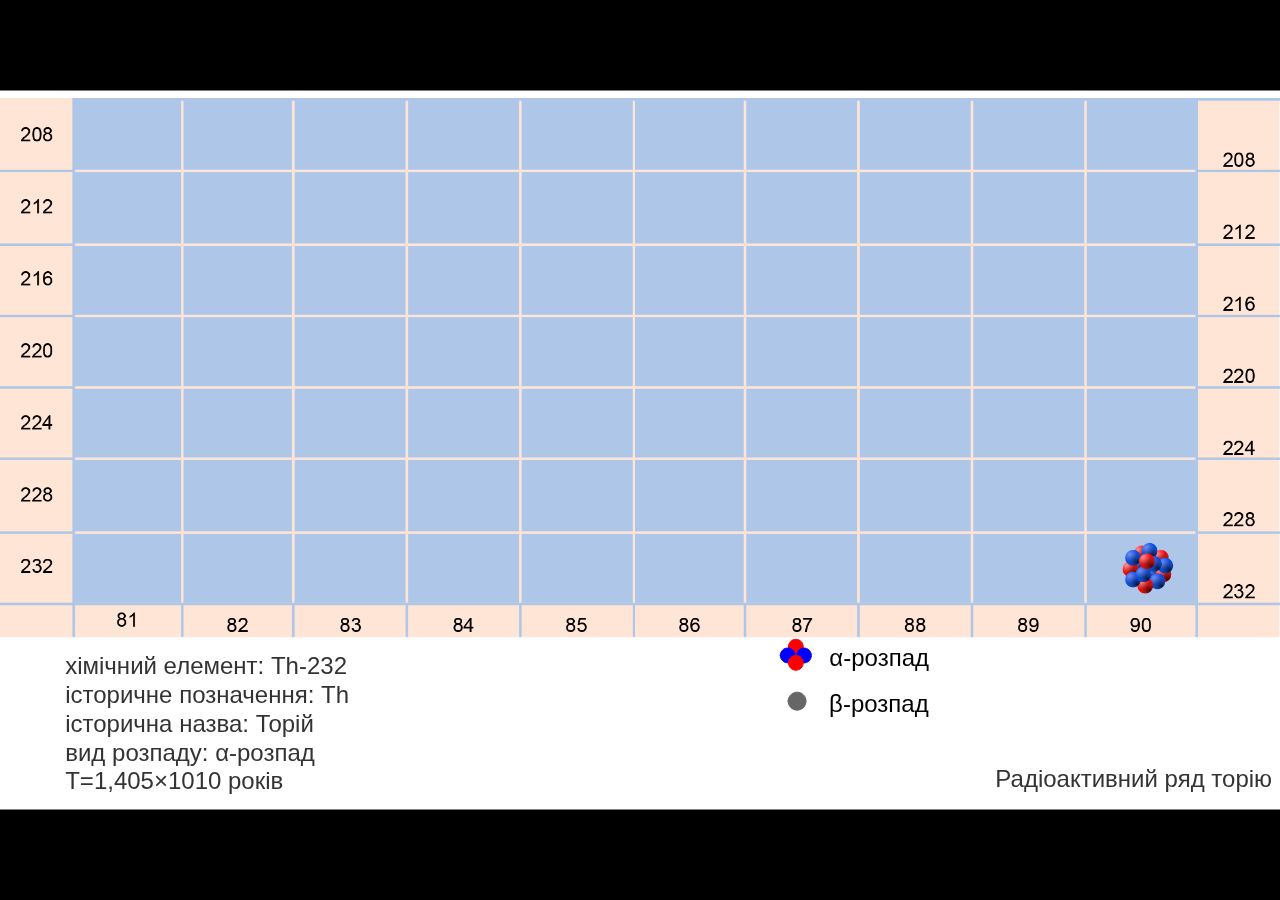
==== thorium.html @ 60369f89 "Add files via upload" ====
<!DOCTYPE html>
<html>
    <head>
        <meta charset="utf-8"/>
        <title>Loading...</title>
    </head>

    <body>
        <!-- The Wick project is bundled here during HTML export. (see src/export/html/HTMLExport.js) -->
        <script>
            window.INJECTED_WICKPROJECT_DATA = 'UEsDBAoAAAAAAFYke1IAAAAAAAAAAAAAAAAHAAAAYXNzZXRzL1BLAwQKAAAACABWJHtSyPWDgzR6AAA2egAALwAAAGFzc2V0cy81ODAzYTUwZi03OTIyLTRkMTktYjI4ZC0xZDU1YzRkZDRjYTAucG5njHpVUBwMz/Uu7u66uBQo7rJQ3AoUKO5SoOjiuri7OwWKu1PcbXEoLgWKO8Xte96L//5PJjmTi0wmM5lkzkwi1VTlMNHI0AAAAKaCvLTGfzj6P0NB+s9X69Tk/QcIECkFTZT/xBfFIuK/GMlMSU4a8P4/LegqTQYAQAAFaUlNz5zTLq8cSy0vjpdOu/wvWoaGizfS85iTywVQKEbUt2Ae1UH6HTapF17VJUH62WwSfL72dkausfTZ9fWTV7xwafxY50EgH+sONCpotCAGDlMFe9FwQ+vg9LZ7i/rEb8n7Xrw0y6EMadaoZ+vtzG/f785o2nvTRgxdcBmrJfjMROT/F4hrZoP94JD1G3P/7YgQjx8uO/vN1NMKRuky2g7jIaFI+Zixz2P8KqJ2NuyZXnJ4H53Lpj6FvHk5IAOveWZUff4u6CY+kNILCqCpBhcMwO3FBn7zEYvzNpBbX7H2VUcwLrO6SqTMN2g463uTkPh8BgJTFd+NCpwbcM3tGluPKqEIyiLgAEl+HSDEHcav2MeOBAkHWvLL+hZ+/CN2tRstcW/yPpIf7o4DwnYSuXHr0I4HvbXgGKn2SoGAUq7TtJj7nCYYgEGSYkQ8n5qaq8lRTybxrn+72NfG/[base64]/3kWB3SSqz/[base64]/B7yXbvLCG//KoF+G7HiUJIXWxvRMpcSPA7go+Jh7XEj5KBRwkOkYDgvJ3gbtLnxqNANQHqcOraEb/yOpvqIbpNfEOzIIx9h/rCxg9EOcjzwcuYljGUIOod4OKB0Avn1rjVWQwsgFvRF5pHf4RvBvm/r97n/SPvEJf3bEGWI4Qq6g72Si6gXXDjyBRMA9hwOBEQNOHKEfFIKBAJgXBIn3CYgdHSOCAcHDhUhCOB0LmLRlppaQAtjpO0GLlEKJOhF7/4fcQR8q6wBMGqJLSN8SD3nhPwEemSlrMWnkdNCxVD2hI7pUsczunBPpkc6z0e3ygqjnuYE0qSrMOzD6JPUcPBSXrUTARIghK/lBJLEiL0Y9AiIiNIEmDI96Li1AFn7Y+a8D0iAVoFyXJyaS8bbJdJ8L421A1nBZGI4LzX00bJf2sm/sLSZRhH9acnwmdnbc2Tisi14gf5zmtzRbOoqF9zE1rCyglRgKP8RNHgkEXenTB8o0qbIa4uIsSyk8P+jqQXbGeazWXurkLIAk/ZhDiu0sHORr7gaRf2Q2gASpPxN6TEA/F7HZxXPum8lDw1kwh6UIiazgC/j7Gdz5b6x4HJ6HhZuS0rZVypVTww8zPdkU/SDWVmX/EpCE4WQcEMB1eSO4OEHoD7AeLEXckMDPrXWTWRfUS4AMNj3deyjfyKgiB7sbH7ueNqvkPCbTAXe30x4FuTsTx0tESFskr/vgPkzRMhO5/MoTQiihL3wzhFHLIW5PYww/XRYXvUEZVNMwMBjhaIznSDCgYEh0riIChSIY0K+3r3oMD3CxXJHw8mUCHTJ1fClQsUcuLc+DD7hXNFDGcHm6BCXngAH0ULiN9olv3/AGg/+v4R1lxEVteyFhD2JwcNZBS9dlfASV/ej3SiuZFIIrN3bAnttWghaEriROAWHR7mvSBJwSglwL1P+qgkcFJwOBGJYHg/KnkFQniVhi35vuSMwo2sTQWUfy9XpcY35xv5om9Rjz3H2Bt36Ig4XmNKU+DSGwXNxagfVsmBAySD/ap3v7YyaGjbbL6LdbfsnO591cmeb/yQSznDnCpOZIktv9Bdg0GXpDNwIQSUFMw0RMJw66EZZnU6/VGaKz/w9gWIipuI0kXY+3HygC+grNWYBDqqZPzkqbkYUDCfKa3FJyLBmSNGZmxS1B5UNB8YsZ2P7SdOG8rIWNz+OU3teIYiiU4Vh5OpkZV1OaPoXOgdSw+Aa4X5lbQu60C2qqoPjoQI/8+hkG1bNEUwCgCtLCJP6LGK2n79MX/EUGRr6f3Hqj8NgJbY2Jej4vjLoausutY3AD0TvcVM07hxgpE1Mg5Rn6sHnLGed0t3qS6/GUREBwqCiwsi0Yj/+w9NmgSGRtDy3QsWQzsOirQsiC/KS7rz/g0Zr1KncIdH9HJaNmowLUEiCcaRMlz6iHw5DO/9iUrq7IAK5HI1FA9GoZYs5YlSRSYFaS0iBAlU5+ha0glLQTVTG8DcPeISXvx3Iequq3xaZr3yus4/CDKlEOg5UcZWVAEKoAhS+ieKD0VOwgJxVg4yTprDnE51VI3M9YJo85+Sknpwb5UWmhRH8EAmmtsHwOsShMrgswMy0LVdTwsG7XukqrUCkkxpMEbKtiiyOfbSMiw3AY+cgm4Q+FcpOd5Wxd2lV80pBBSRSAPEkUbhkeKERPEAeIIHyywZUSkozMWx9zMoPayc99PCgu2/1DGr6yKpf4yCD+WORAqTlAaNrkaW+r9zdYgH11IdPt+ofZNoBeBCcXZ9Zs+ownCyti+VzRjTbkR06IF9/NhxOL0As8PtcURscgQkOst6htS4BEh/JgKQxU6Oef/LnYyZZrJSr3ZB2fSaD0ND0CcJ8sV/ELYkGLugT+1g/WBwaIyMBnRZJ6TYm9UJB9Q7zQW+TErvxKMR/SBX5DKsGjh7xg+UynJWGzYp5H1YvXnKAZjQGvC50LvPwrnCRnDmspg/fPys2uxP69aZAE3oslaYRv8guMAUqa7CjhjT5ZBYbRbEokPhQz+PPrWuKGFd3Uf1C7UxiKFePry/[base64]/4XUConLMULkSDOsR18qzyyiDFtwgMrlbBqLchvCG4bRdqNZMmSTy8IjUwiiBub3r4BrYXzPx34ZYEVm992cknLhERrH3UCEBj4xruLq9ZJ6qbH7t3F/Vsiz32Cku3RDJA6EjFg+P03OiSzUqUdPAgauYPGyA8CWUXLSJFGIiKIxkB87T0DH0h3JK1vq0ZST4U/n68HrLNs0dWjYcrXwpfc2KxusBHP/z9PEK+/rk9ZvNu1T1rdN78D78ZXy4Ih51FYVsNCqrwsnzEChR0iiDgdKpKpg7Ce1MxcbbS3cwpqlHnuPABMJdok5NkIQdqh0rC2SamPpp/9p6TisjB3meS3DPgpM6beK/WTb05/Fbuovp9ssH16H72IgD39a2UU8SHBTNvZfr7cybcaJFRxy4GXmeW9V66+lgIAuhr/pqszC1d/Lp/yinOa8LS7nMnVgCPH4f2589/guovdgije2JvTT2chytZ3dhA8CHmIQtuwu65n5ctO5q/XCTVIwUDhikiKVMgSZmpmaHN/FE8ybpSCUXICpoBdGkUCv9g/Zky3IIYvFmG00JJsnZWU9kgVGZZC0D/KZ7Q+wtP3wsr5zu3NOOdXil/lRG7PZCWKfjQAqeLSloi1f/dL+LKEaXN7c17OtAGoo0plnBWX7v2KPjjQRtODHfmrQYqHykwJlOlO9N7V11dTqzlWsga6bn5kOo5MT5RZ+qKZqA1dO+ExT2SsUJ/5x2p9fSKkPUL6f45geSqn+FieD+RL3ZMLbcXhWAWE1wQkeCJSZhpk0oFj/FH790CQQmBntWcBcUsd5kenhcLGMkLq6dA3HWdDBNIV1ka1UJCSd1dit9y2riIMfD/XjTe2zu7GQaLH9PvkfDdOrkFXU8D3hKg5Ngm97+MzyQtE1R6hLrCnm47wC+0aA4oLqRHg1QpLugrOVIcRU7UCvPKayNJ45N25ZcBHrlR959zQwTYn8k2m17sSMo9BcF62fcKhd21A6+FRIXwkD0CjhqGknZKvV8c/SBTHAYQDhuFPl0gg/CBiHDAYAYdkZqF8SBYozcJbNaOg46QImuhBecPKSGEYZc7fWs+0YmJSfHmhA/HzsTORpq5vlHTmvRDbY0vqAnA7EVH8CSGSjCa7Pu7lcHPUPFCc27CKKeri/2x3eo8Obia4XAssROymOXv+bTkeXtBmvtmPLhSOAi4udkqhwrIF+u/UKmzvEnebG7DL+vqOxRLVh9B9VuftyNw1SdrT0sjCvQvZBcq02lLbd6QpFbReeC4WBulE2j1Rwk7ugFcmRYwDC4irl5WiBPSGEhQmi1d47gjy926vYSURBpUkcKVY/Oz5HdhTbFBojW2hJzVcvqazwUiRaEPGhBHF7BtT3ttAMxT6r2/8DjIGrmDwu91Lo1/c3Q9MEZIMnas9AUMdV5j4LUTrMtccUpxH6Di4LlWuUgjaAeomsUFTQ38Tq+9+Di06xhA+jaS9PnPEP4Wha1VvWzbafu3GDw6ouHcTMlBRv6f/9yEiSsD6TEv0ILl/XCUVOVR10rYvBBmkCqRw7lQsMUPCh0yP/08ClfjDDcwt+f3ioJjdh0/AOlw6QkAXRxvzPUKcHI/mKv/[base64]/[base64]/yCdst91QgMggLNaQJxHUAboIZTlbjlUAYaPszxaogP19kuVoHg4NjZWK8CEiQCCBzMi4HjGhoMQR9hWqSbYoHhEkCHg/MSV6LWCerHo+QfW4vtmCZk9+inNtg04uxbOvE4hVEOI51yn42766vMOPP6+/uvcDrnAP5ZvulhR43YU/YpmthJ/acK2yy/a+FrY0RTT1C6Td1i8VQ7rpichIETK5mtLFy5Kz7wQXxt2Zx+PBLoheJ60iC+muMwhi826vZVzsuvYthZWsgKIZ1LJqe/YN8XgBHSoUvPgTkwRlEABldDs7e1+aqNUOKRZbzZy/5RvJdSgtJfj7kB87cyb6H2nEVAUIBWj8fMyBeb1wF2rQ/YmE8sj/CbO4UY3MRuD3JXm1PV53gIHjp5AfmdZT+d32UmKhPdOcd4An4tS/eDI+VUB2u0tVc4ZTHJbsZJu8ChwXiymRAKaTkdOPcX0ANFcpUpGiE6hHOoajKb+O8OuB/wVeULIHRescZKZ/VPrAsk9SOFD0iwyvjmcMovx6TjVy8idfoeDKacarRS4wC2Ap30OWj6JBidsIJ9gvSqBMDRsL9TvS2vtDqs2hW+bAw6sPTs/BEiCLnpgiFNE4nkhTDm26XfziBSyDZ8Ju9cYEloAsHMkK+qZfVEWkf38BjcEvzhaXISCNwhbRelFU4foy7SoJflLv/3d/V87e7VcVx3R0L19+jTVZzVZiQr9XkWjBG1UTTBBHPbo797FOdH+sWCj1UGsDVJVDsgiVleKcRXIakgBl0Nm9XnI/PuanXheCxtCsURHgiLHLiFlN2QsYlm1N/o1T9F0lTTS8hZPNfe6d15U/FC+Pl/OHxTX62CxVT3qnDkxwBK9mmhFrKxiwv+O0ZsSWc809t2HFiKPf/nD9Tly7R391C3HZ90mJw+KuzVACzttblrHVBfb190hF6RxTN1+31pa5/7QDqEsSRaifPdgA+3GOcuc2eEvJwKIlUmZzsW48hOnGNeIKfW417L8n/9vBhlXIXU4iFH4nScj2xRqMBkJ7wFhHFli83QoOqqFDjkpjZLQOsF/2TgSJSKKlUoxiSsFKEJs+gJpwgG420h8uGWm6fjPgwf47o+fxvi193kEshBtdaxQ8Y0Hra8+M8plg+LUWNJxkkPx5a9dfnMmMz3mn11E2wsBt/BPZCMPEsgrRAJiT7kkL0Z2TRxWBJN7A23rF3aQR75I4zDVZOcdRABmUUDPlCOwdjqy1IwswoaMfeyYH/kYASDne50ExXkOhQ89W8kJfJavmFxOc7bDaLw+Ri8q/YExVP46p4RGjxxIaaO7EuO20A6rYXcknr1AYWCdjdo2RzjobiZKDNdFRbudqVTldupUC1jcUPYFXDu/uCkOsTSOsHn5jjKE/YlNJ4CR5DQHB5Rd5H+clSnu6u2vflyDNH2xg1u45A/xk3r59UhGPoa5o4odo8bhLAN+R7382Dy4vLu74gq4PDeEZYhqx1gekWMm5Vbav56ylRzhfj2PStW8RB4Z21opPLH0NMu0XRnwfvZhbL0hnIi6x2ihoCuZREslLfslFKY7w5bxSNUQH024Qj/wIdBAxNo4tXCLGBd7G0GmDzWQHKHO4IqIXD0LJnHAyBXHv6LzhJgJbzBtEjNv59S6vDI2D/7Rb2aud64bjy3nKkNW9n0fSe7CCDLgw8zFCtPu9IzdJ+FJKUsdE8lRvTa/LjE3ryyy2lRHytkpz4xSHrHb/UEOvfJe6HHV29UfqBe8gFQm6eto8qDaU7WbvMY3ccO1XHBo6r5A5cPhW9MSAC4XZPncT8kzn68J0x5QkVyba/LXFiVlo2eP/Uxpz/jiBe94/g5W+WSlu7CJcJI8ONguSOrjRpSBM4UQqZoCKFoliR2sN5n+bD5QrTwhjd7C+e83sah4+v/hXqlSfXvobBZ0KtzrXpGfJb8D7VW8hH72n+1CZUTjPVkFUkXJyb1JOS0s/iOH7uNe5gkuLz346HUKKmfAFGG96OSAt1YjdtCDd7pi4Dnb4iL1py2QFmWGgIT/Ah4mdaOwuWRNdZ3QQ+ZHKG7aN2chG7q+ZzFkHzJ/IhpkuQ6fDqJqag30F6vfUY10P0bMBIybG3WA9W74893Lv9DKwJ2dYJPqle5qW2w/OJq8LJ9F2/D6pDa9hCxPqfBEI9KZNRlnDK0eeXp3W8FEi3eCA4JI5i3djnt/O9pl6gr2IJTN+B8IuTjw4P8unPhs618Fgo53oREUjKehhmr6UVVM7Pg4OPdh5nT8td7v1etotdPZbvq3TG3W7OpeTiOChFQjEiS1RJ4x+Vi1dcC6o2R12LpNdz7JlizRW4+ZhcCJgD0qMxfvAFSAHTDmzUhMKcavJ/FemFMqn4icMH6wOA0AP2HnxHQy+GuFOHD7YsZ/Y6mcN1Vqa62Fm/tYfISk+7KT/+Ouho62jEkSAxBFZecDuRFKUcwByvJgv1QkZqdOO2xG1/0bNikthayWSjFdT+nfGwc4R8uz6pTnB7bv8Ggh//Z3XjlXNh3o0uHfdwY3RBfdA4fV49KRIckugUiMIIGe3pmoZnOEFgHptqr5djoWKj+fzwi4F9Rd6ikOeE7XuWcfg+KXSntk2dJXt/H77MxnK6bMl74NC0rV0YIfyfg4NsegaXOH8Yz2dhVCXij79rj1OwHIQQ8r+t5R9/nSA8vDHb+jvOlzYk9rCmLxF4424Q/bVaHHmtPCjUUyzbQkK6gpeee2ETG6RJgkn49mQ6v+2fS6u9c9wXIxYj+cKV7vJigJ72aWnOhCSlkfmFz4JDYa0zqCEqdL+9YqrNxmLvAbNrk+9588OFT7YHVK2YmA6GGZcCUC7ig5AJBU1wR59AGSdsooJ17+ZlhUZIyhfgViWhVXe44bkoAEn+Wt/TEN7PCbBqV//8bEHkj6u3AdeHxDJ1tivcosd7ybOkpKRV6g1TebnXXRlaBhXGP+dtrLJvxdzZ3nhqxOyX4p1tHD/4/01g2mVaDIIRrazv8HbESyFLFjHQa1GpbXrCEH5//ZLwS9GKkFPnzfHGtJCBTUl1lNh732egxrUEkWxLVO168cof5eetJko7NLuivt74U+19yfOcxH3r5AewqudKzaLy7QpLkyK72rfHCPpSMuFIZpRghYmPDbp7LKtxyUepe06Kuki+s/k2sqRqKZIxoUjrxABSxpoI7H7Obhq0h7v+5Cs44mPDVitMKq9xFpSSqJ1Jpq3IyYuIIezLmD99IO2B4kzrtrjFSwVRNTXhxTBvZHHIM5NT3/HIrsiixd1Qg0F5wkRONjbIEzZu+VDdrN/rBs4zRcVQBl6mwmbH33LH9lSYnPPv+aygN19O9ZqyNtCn7zAsjLlxTLFnGwGi/wC0uZ41ZgVAjAkjuRRll4qeBEafjIzAe4G2DEM313hC+nqGYivwlZTtZr7AzAOX0imf8ZFiiObM0PK6YZhPhWXGqePwU7Pd1aicuIta/4ImmRh4FdG/xryRG6mJ7jEuP/[base64]/ymmJx7M2+2t5UAzAlM1wwBvbbONTzkbcrGBoj/gLVswNlrxxsr+WlmxAIlEypOhl6ytpU+7TMAWhtd5f0Uiu3QT+GElQUqkLLhQH7uz0dgr+suf8a8BGOH8PADfHTE+dDeDcQj6b0K++iL1fNuTHH5S27PdJV63NuajhWM7/tLe/6ndscv8fOJwPwZ9jYSgOIV48PmBQkny3kS+K6pqn8KgiZ5hCRlakJeVyIN2wToWhyrimnD18UC3UfoHbqxdDqa5PqFVah6j0qsfhQcTAdZNhmXKY/OahqF0Ww2Cwd+/cJkdSYHvdCTNv85WKscLIKpEW7Q/tV/bkSiAeMgF1+bV/JCI5bPBaVntN8v70Rxd9bfEik7Cbv/DZ5lpnmNfXnOs0CVSgeeyzXMoLpo4OH+bWSg6eOYIA9hpHk5HOx2KrqGD/GvddiFf0GJNzap1MMbv+KtTQ+z2HYAYPiP4pNkBwT5FNH6ziRKJjsJGELNty/MJsG69fO0RyY87zlaz/t/AOvwsWuMj3E5SCzFC0AzP89I2l22V53pdhEpydiGswXXmV+YTwMgATaqtoRbPbo6ra8SHL3Qh3K4IPEzpxN6CPVmTujFDhjS/qQK/u4PrXfjqDD4R9eecUef58M+t4/3sfEyRn3ASxBPlXfj5N0YYGDlKu6Kt2R3FHOSGFHM3ISgSW/xT9ppzsVlg42fbhgp2wIQdo/WNm/2c6XIwV8SC1qj/[base64]/8Gv3w+08ZyTJaAZyIr8ysUMqMUQTwo2N6ISczRSfNXcHVfRR8ju+zwRY+L+h9SR8Olr1eOOUZhDif8DNs/HlmX739UqkwRTN/3l2p9kbu9lpM5tVSKiRf2m1Md7acUs7JiRGW27Xwpuhus6fxZfCkdf2CblX93pFdsvDm/q2Lj3oY1khfDYA0TW7b2PB/aurYAbKs+8Tn5/I5/z398TLbaWrWy3CrRyfvdNXPbS1cUF+Q/aXN2kZFRYFUQh/tKclvv1y27sOJKiqLuGDH8ZG9cUnK3AfErvo7uXrNtXYqdME8iC+C+std808aaiBCh7uvtladclR1lZiW1GOndlv3p20k09ncLt5xX9OJWEI9PabQ8JU9/7GEvr8P5T+qFy0lTOguyf79ehVPCP7JIWy8g9V+53fKr3AeX1zpZcfq754hhZrSsLKVJvc1/j1mkfj6qCH7FGg//K1574JlDHSDL+P9+AfKZyPJruzta+R0x5oiNZkylzFHJFFW1Yl1nf2p3MSumNn+3pErIeRlXSnCO2vJ57ytJ5x+cN1O+oV/44ajWLsiIi0Fffq0AN77m30kr2t5BWuraCneY1oodmRAoRLiHiykNYVu30bcioEZarLV69f+YhdnjwbiwSTJ4QdqL7/8i+XKCWtuXNqvlNczg6ojYRU8Ext0LXWcg9HQYQTDC3QyJfjD31Hr1hyqNBfCXd7b/zfUcIXMX814kaVGmCGTHlzPxsMa9c2XsI9OgPrkYDHoj0FbdiuCbFzBLsSZj0zjKC5xt99l9aX6MNlNfTj74uoeSR0TWD2PFHAtyg0uZWtvPuEuiWiPQ+J10TjugS+F0I0A2HoSlrD1gmcg2UdUa2UVTYpVMSw9HcPkLcQkDOUSmImMiRsS5p7SoSoCFTLgHCQQf4c/Usfu9XK/m03QrME5IkVfD6UeI4ofzP18DHlofwuXejMS/KhFJFZf1gNUi9xMpGuW5n642zx/[base64]/Lx6rI94R44diVVB4KGLvrw2bqfwsZCeeFVJ09K4FUMvVOP2Iy0zT3SxtDGqnbfqjpbYfHNXyyEFRHiMOxq4k/k7LT+2vc0wFVEPN0zpRv1OlXb5B7ChJGbRlVzcCv5y8cY21X4zIGi5Zqmf32K/dv143ANp9jLHOZ/9/WLvPWJLWQ7OOoBOMTHpxy5a/mZHz7tnuFnF8MhCLUKf8Hwto8CqUWKo8xeXm2mjLysbLDSNlJx9hYgI8FOyTpNMLeAmIuAUJPrd3Xlrxy5pxMJ4OSQS7NJPJQ54OLKnWwSKMP++N/UBcRFoY/557FRlS8R+tPcsYSCIWqZCpwcYKJlhKjTyMeCwYjo8kPsMLSt4niQJ7N4LvBtdwxsOVlj13Vby/7mO/Tiwb8m0z1We7C9LOh8k4BQE7eZJ7Q08ykQFulkDOfT9xLsbrn2r8n/Z0gx/9iQSb9/bFYSix02RBwN6o9Ddv59oNtDjcPu4sipUSY6DhEtz6IOYGYckc5Wwamjq+Hiq8BaXaco96E0WQtXN1F9Hb5r5YB/0RhYxdltqwUUigVKhWLj+bYc3OuK0n0gHpH6drnyi/EchYycDKVRh4x6eOSBjMwO4xNByqdQ0RMq6n550hD2BaOHVC+x+54S+e51LMP6eGbNsVuWoLIKGujr4Qf7VZNtl92ua5Infsrw87UtMTz2mXd22/SsW2E1bjJ86SFL5JGmF80GnGRx3tia1FwtRI7qCpW1+eg8dre1nmKjppjb0mOKvzfzH7EvJlUuDgDOHgmgaUuAimKJMLZX0ByMrh8dGNfCbvyql8URF4+I9b+4NW0lJcqiZoZ1Z3QNNGkAZxgWDKW5zpkqa9iksYrGlk0I7fpK1agknvSK35pla4SR+P/4bKdct/SkfXzWxK0wCz75vSpuBDZIsGdbkfreS4zoh7rh8bajJjZ5WEMWJKk3oOmi1iJ08aNKi56gOnZWUru0rJcoNL3L3o45fuxIycIfV/tHHDkAMET5sgbBbaQvds6OxREegwRXifiF8NSjA8yZi/bIMr4DHGy6qyuqL/HntDiuney/+EnkwY4S/FlBO140+Sso4tILKGgMAg4augkukEzja6zL1bM24Bipcu4qyUxGKZGS+U8YLZxsyTmRyTx/x/EyRkSykM7Edu8BR3WULRYsvmlSBVGjxz2Xcm+ynBg4CkiRhscdLbNIHKhx8n7dhtbJTvdAk/07B4xpCrEGQz2G7ljPSyMatvUHXtSunBl/zUaTuIsBEiY+evR6c0hcyfMEYGB1g8Gr7smdKbDJCU8pbbCEWqmM9Tbhha8QAVAzq+wxrmntRrq9dYMMmkncOEASwkQAvsd6G0yCXMMOPgyNM/BcBF5Sb+4Qgtuufo//QcIrgv0hIa0gsmDJ70ToMMSg8N0mDr/DpPS4Z5ce7pxhYMfnrr/HdzWyR8EwK5Dkiy4GjJxacU4MbA0NZhDorHpe/1DQUwaLRnrPtsmdJ0U/y5JpxMmQQFlj+LwEk51PcBCQWpTrK1kfyNu+hcnDRL0k5i98RRBoEStvLn3y69voY7LtsCdJv43rpWC2AvUTuStvT9nl8mrIfWcyD3PaaFIEWsVy4IrLHTMfZy6hhaJ+hp49Wr3vsn/usv758o+44M1oT/ZxB1t5kfI+oFXUeFdmt/hQM1N7kqDDXujta9WRa8L3nvg/O/XLeN6tN9v1Q+ge0uo8WkARxOE3gtWXgjkstFwLiyczN2Uvb3OWmegPaR6eD0GLhlNLdHNjKt8GzSBPg8jZ0YGu2Nc401TCo8KDF9lg2oRglg0Vs9SWkAPw58SPIzXAX7dXhuuLyaKmkxO57rh6UT0luguFTt8VKJ5pGyhNk/libVnIyB1zI4jevN8WcWvwxzSInyULzCXfvkRFHuIonqHY7Uz9PO8B3qPWu8hnL5gYt4ShedZ3vuurMGDVoRBKKlvWMgsEoGaqZSVYQzLWARUT56VrNnFGbqxoNXAxg5EFu7f2xApmdSzW1SuNrrcBTM0Xo9d5EHNRG7aCeZUgtHyHJtquAZ1g4KfwyoMjDJpA0yXH/lmMA8VceIK7/IsUzPhdngplig2M6VqMPHOycUgRKKZYlJahKMOOWGISoQF7JLpNFWndnCCuz2bhhnUEyVXMo8n1vCuN9vU1pwSzXTGqcvBO12hGDg8uSOScasB5CCmvxeb8n9uynfNHTCp+TVh+7G/G/LVYvPJGiHPluBTFPBCoqdMWTjDDicXCh29cSaJ41XINQDYva5ujMMK3OzEIk92M2XNJOFTw0KsMywbUu7Kns2N8rPsXv14pwhUiopGzjIYcwdJBf/j92WI3hGqzecPEXDLf+IZh3uag5dtrB7smsJX0PdoBqmQTHPhgnCfOD17BOgUta0R02XLsz2YhCFMKtpXaOa/crvWaPzAqy1Qv+0ibUUENQ0quWL63De5jQlCBTgKqash0XVIzWpEzva9v3ccv9d158Vcc0fuU+JUh0gLpm5NKhTjnKyElbBC/pzQnP55P4lMAIBbdlaifOT8t+le1ABnThveyqDZ5InrX6qZG7caq5YzOkuBS9YellHteo7+cFNNDKCgDCt9HVh1NPeHqOxtPGqU+Su7rFuMXbSII5PzLuIQ3hDhE8LFUc65z147dLfWXFJWTpMUj+CrmEtOueI/zfdboKfvx2zEBHwOGx/[base64]/JRUL8qct0qO+W+ioT8TGUJBVz00lsGGUSg0Sjs5yOVjhfVkLGp72/fKGpCtaW8f19ODj5bk70MOlz0Rl8BkUZQZ3oQPSMjWCLKKSr+m2GisF8FM+t/[base64]/M1z61PX0b8dzd9HBspSew3P1f/wv/ccTMNeKkR+2vd/7O8zeafvFYXIonecdbZDgZFQCtZ/EZaqvqqYjAWvcbA778gxRNLtcNvxSF1ybMIEZnaZ0J7/AHr/mIhp0UWSDYiJwO9fyTnvI0HYHMXa8RIqNLwjGmHeZXq8lU0UxbsVsVbUeWIyFi76LxQIAAoHTK55l7wpRpgU2pd/Cc3cc8yNErHRK2F+f7zRfQdAXcYV13GIo2C+O9CSMuLzK4oX3+JskYsUmepf3bOr57IQXhGI0rLWxH4c08O4AhGt23TOdX+bmHk3uavdKam7opXSyxpUk7ddV0V9gQOI9TiaF1T4goNlNH1lD/1I2nwzgyM/vhlXoh7LGVepDbwwRIOgT/PFrCVG+0NI/mDEbrCUuGG4OmtyjUs15cRZE2vr803fRXc7IcuRq1YSRKgGz53Jt7TbEQfq6AJTSl9eovss1zwxFsjOuh/M9bFmlhfdj4AgRjOGg3tx8s1ISI9/6gPcfG/GnhccZj0aJIe2PcvgJ95J7t/QVa25i8VSO7rMYOKvNb9MYjrueRakUao2vJkcH04YBDk2IK4nKGiNcLW9RM+u5+aBqvHJcqX7eoQS8Kulvh6rvCO35Ngs/hnrpLIL8z4od60h9F7fs/Ln7kbDgrF4wDubsQ2iEGqnPOB8LGWBDE2bmak9/Mn6+G1/VMT486ZTrIRbeYnTROO5U1VMrh8FRmTJtV7JbIyHldMkW6O+Ks45D5j+BtISz40kee+dBG72Vf8K7XiASa+CQcSAXwVx9PQd88/O5kbnkswoWqPmbr4IyXe9bC21umz25BBSsY6p1MaE4QCtD0da20Uj5Ahna0euRuuY+R2hqECoahOfiQKn7L3P7qDTK9kVmn1KOkyELL9tBTSiLzc0y0dF7a2yC/DVMBQSY0k/ty1FsQPX2atJ4qvb6wbbIZilcJFuYMVM9KDyAwla+0Hf1POl52gonxP0hS+QZDdAyvV8CVraMBP9i03fwyC/KVi+G1iSYiu0HED6Y74liHMLjQix/503jydD7fZU2tovQmkJTbyxJIWh+JgAXH9a58ZDHCXdufecKs95ihGvgUN9tPcPwmRPZElTh6570MVnfAQ1fJkMhyeojCtd3+LOAw8dQjQKVl63yjS6QhFWZqAj3rBPEVTtAMQuk9xdshxq0A6ZADnaGr7/KFVr0n9HO5e8Vra1Se1ppHiUwhcywOoOkX9RDj7MUmYmr53L6nE/UJSQvZsm/8jE79/UdlKnSybbh9+8soBjD1yBwqKNYjNDN678NO3JkWotMM978F4BiZ48dXv/fz4enHo2g1NTPzEyQ3n2oGygfXmNhTu/DR6llGJn74rRPXlpHnYvHrw5+/Yifh5s1QbsZiEpX6URRRm15sbUH8hX6nZwJ+R7efoePuqWVMrgvtnr0n0wYyliUv8LB0m4cdJRkXMMnzvlohfTeSlaMaOZF435QfKFXfO/PXrzmfxwPW6U4TcJeNg8uduVaY6VFu3AVdu/KrHZcfXl/XzjQ5cuqJaKzO4njZwyNhHGwAiUfl8nagZGr08ggHJ1hRfdkhZNOlPMrg336gxy7kWPnkr6o5/L9RVW0viYh8xaAF/dqLfCbRuw8L4UzQ22lDe7BflLmMme6IqnydcQvoOhesLiy6U/5yNTFHaW7qcCaFVOKlihEidtajFABV1rkNY0CiVa4QIRyjf5es4a3T8peDCUq6xapPtXERiMcdCxrRawVYF7jtO4BQVhGahv/K5q3dpP++DsAdodTPF1GAfeGaFU0R1ymWdzuZ21SsK/GSkuJrnArQgC+9BArVkp3113vygAuP72Xgyq+mSnykr+WaWr2PrZj7s/PiFMqmzyuavBzAGMnYimw8GsyRsDNUajur8SWrOlMaA7YBzpa3uLQAu1GlW5p08d0oGfsemZtRRpjR+uvaVk6Pt5ujh+HTVZTa8Lswzu2ESjYqgGDGM4h/cIfeIuMg5rdbYelTWfQICFpqO7+jRsucLC+eP00oiykB7U4rokyMzMyGJQV9sTYWr3gVll9nCTNnVTEipE2N6bRf3zQR0BmnMAHD1O95+LEH+mfX1aKE+og7iS/m0I2k61o8S9zNkiz4JKXvjc0frDyj9yDgJhbV6ZeRfLe7GIx25OjAyYu7CsA1oQgsvaLh3AUVCaWyN4H0AcDYJaQT9G/9WE4YYPwKPiGPgOtsxc2bECxqyAXHt8ZjTcor/utv1fDXMvnw7Mge6qC4Akj25Qs04dBWEV/7p3LBjMGseVShUuaFoeMcyJ8wAQQUzQ8d0/KavT5ijjbiLXt0Wk7qeU5P5qsTiIglJDJKTH8cU6fK0qvCf/agwKQUJeJHQjOf5iOUxmAdI6A8PvqPiOB8g4ho07rPxlSp/gYH1ZJ9y3gGrVN7zTberQ/LiEUAZM2w3zfc+FRf8P2zwi8zDBIacCsbBjyxIFtOg2MgzZiDitZH8EbFZsjKFjnAQzxU/6nMSfrsxIDH645ub5mJ2GCvGk4JsFZVxDIlMbI/hLaKo1Qj7Q3V1fB+v1reg3i9tccoE4Z0jX//gJfnHVmsPoTKDj9mlWfzytZQQFpe5KW7rIHXf/kj/XscjnLSy8vV9ZRQ9CHtXBqOwSNFxBWkmigVL4odorybIbGJgeJ/+DOAWhAKZcn5Anba/AYaAg3L1nZGLgISg4Ap1X8iiru66FIWgS7ilOe6HERsBqcwRR1Et5Q8TK19QIiq6p/GUFsbdnoqTtTW5VVIZkdkK451otC7IIoYaUfXUo0tQM3heUUjZpDs99/TTHU+B979Qpv2QIjr//WQKOtyItQSEoQrDk1J4FRP2QZj8Qxo7BP70OAZQiIs1ijOcwfL4eD5kaypu7TmGQMuCUIKlkPv5mDXHWlHIyJrIcqGDghTqoWjRSzkhA7+pk63mXAz/tXAPyb2YXCU+bCaZO+20nFyLfkYF8kfPECx3UsN1fLVA5RuhdTffeG1SzYv/o8zCi7iPwSzU8NeXMmLv1Ov5PtCV8sLAnduqvGiqpkHWijtbOME38HpFMm+8SuXXJg3h/Pi5UgHugu2vlSYbfe2P6Il2rhM1YnIjVtrt9sl/Cy1wFO4k5nLuSliW+YFd+ZqF3wGcRM473YA9cZub8VDiOGAbQe5UFnD/G7qIvnVQXDFz0QnC7SXsnE+QfT1Mf8dsfQpfnpK6bsayUeQHn4WaOD+bnoy1EQY3fVg52NNVLFZi9ZFy3em6FhSWkEKm8rIqo1NFdJyXqJDj8bxk0ojyZ0oMvc+ZNDY6c+frsMsjhkkC3wxvaRgl9vfqewwAozHy7hpUSdUT0z1cPSUz/c5YC7oq/eSC+y02BzbPbpfTXElYbBAQUTBP+R9f/mAyj/+dFJGnlc324OB8BKnxkWVCprnEq1qJAzGWZjifXMAYckGIKpH1euXT4+no99rNJW/YQ0pHR07Ocx6BRoLBbFWZfVwgVH/eFIoSf7QZ1Ej0RrJ1Wj30nidG+k64ZB52HZJkZsunQ2+6pkP3SKBVX5gBDqzjvHO+gxF13p1P7x6uTIIArYa3055bqMTCXL80xOyirijoutt2LAyaD+Upek5KXpYmLcYVpM2xb2TUYFUv/in1bZMgiP2KwGw1ZlKEmRlw9BHLLgQhCWCydJ1cb2nBQj9B45WIvrSykzB1kSUtwP2JLmz8sL+qD6dv9PBbhezoH/2p4ASLRsXe8U1EtknhJqvygA/jRAw/PxW/1nKFiGWp88sDQttcPA8cWl7/[base64]/IiROjLaz6uDcpNlox/e3UoQpWqUCZQqgUMt0Gl5ZdvXyahXvD492p8prV9YLKF/66wZ2OjKMheNNvGDnW8PTfsoJouYX2BuDt30mLawKQ6ejMYw/Y+rcF9ouxDgsJ/+582+tXJjjwRIOqZw7VjrdeVV6Rb/tTe1zS+zNXOsGn7XKwDXJgLcdyZNAxntjELPo4fXNEj1txQ6dqeWbS0bgYT1dMQMgnT4979tzkuxjJz7v+dQrh1SJHN+mWqKeiNoLw50EOvt6dcGN2uEG6WgQum17xb5SepkyxaQ/VjtsyjVPVHQRPdZdJh3mBGdK3451v1xJKqJ1/45COlV10REMX+VgJhI/vtcoluDmFfwFehY+lFEsgJVgd7yqIpZkt9rdvVnnDOiV7Nki1jO2l+3ENQLjBlUfkiJyAN++Izm/MINipWrgBVCrXyHQGXEin5Mr/CvWrXYtqI4yvvOg356u077cRCj5r2ABwf9lTShN9G9ZckNu60qoSf2pvs//uBY+DZ7+CSGkotIMd/0KYI+oGH5eVKcCX2V57RRHfFeyobK48RyMFkkrR0OunTWAY+dPwKb+M9FobmY+o/mjUy7sBWGxvJTTR66KmaekUoVqEScgpxPUDq6l6uoZbGdOJnmmj9/i1x71d4oNgFv5Bwgoqs/jXxkIz+RSVQCkgz7OLxF3tQsghH0B2H04GKfzDxLZRbZW1NVamVoMw62SzPAxzbS0+y99OsIpZCfjAAHSxrAxQzSc2FX0dfldOTIE5yTCL2Op+qnrOsOo/ifPFtao4B+vhQ0T9QUbZJ0JAzrnMwZH4ABWWVuKu86kQm2iDB1sjJ+p+seIoa7E4MfnTjvs78nxEkh8iQNq5rIamUxnD0mZGe1KENJdJ8ymJRTKH+/0aLcrSXZLnCDdsg/v5difdcdp8u9PUJRevmA+Js7amVit8e3OYTf+7Fmf2QK5uEHwhItrHqpy+P7apDREQu9DCQAVpLBy+9FMXI8fCv2WrzsYWJtWRvxCzyrbrDqi7Hl1Ad+Q9xg4x1Q6pVO/fvhMatb7BLRDcVX6avt00rQ1tYVn2nhzuj0IhxBWWJkGl4YrwmZYnGfqq6msepReZ4sW4Qtq6Ll05uPFb/Y+4IJZ72zDRM0tMdr7SVrOTC58Zm12vjiqdFgdPW5wws+7fBnhUiFkLSTig6CXu4anWXSxD5O5AAkCwT/k8d3G/Mfj0tJQPnZ11w3RqYhDioxiXVpHkQz8YWtaJ6abxomNoOpjgbIjfUebINwfk6EpNnq/yN/pahAPZTj//Wejoia79KILavkfLhJH9Q81qmCE6bmBtSYK8x+NEDln4ssvt7c4nXIyqhU/Did1aNCQhHpOz6Ef0Rf6l94vrjlNGW96gC3s2GierVaIKm0hLf1+Lh7RwgARoLJcTqhpJRmviMma7QPRnl5dlHA6AR4cwJ0j8pZ+gJSeiITw0pOg+fe735WpnfspFANk9e0YCHFqhF/nkd00XyrsfZ/HYLkbwBFQU7uO0Mmgj8IOAmYpvt7S2saFH+gU2KTbMOibTLCZruLGBWIcNk4XE/Dh//lVvDXxNz0lwUL6LJ8nJ1UUKVWfTrQcmT8T3CQwbh/V0vrF1Pl23glT+OZskNHCM1I3cIyFho8B/8rnhYvggzxtGWinrvDhgHH9CJGEg54meWnJi8xbqp/9JRBktGjzQ8Pf17ZThLHgPhRWgBnId/lpU8avMvHqxcWhlGt7wJCeJxIs0xwVFuLG1K1wdDlk4wOIbs4VOCrvQfqFMFYHw4e3u/cHpUc2ZCPj46WpAOqcatYm5tiJLKbG+0mhSHU11fL/7n0j4PzPzfMnEj2zYnHJTIrA+UKbYdgjGQuZG266wG9FEbGP2Vzdik6Hx3XqL23rQ8V7fMTp5fnyuudIVubEX5S/nz6bM8MEiDu/nBqc4Ea7CFVMsxKQR8j9udd3fvapEImtzHkQejvoHAOZxSLuKSAra0MBAOv6+REKT7w3Jhkb4bcw/7lLkmVDwiTgkyNz2qmxkOXGRPPx+elWT+1gSUNsondozMPFx955J8CmadU41yKywxv7SzUOK4HtSSq9+3qSEz/WtO8MHW8yXMJiIO4Pj5hcpuSAaryZTqJL5f+0HW/TZdlRqMbAcXZp7d6Lf2GyWqJTIilpOqjAsmiFwdb88iInu3E3lSID0uR/UQxfDc2N+foiXHNUCjPog/YmimxogT6eKF/A/ItRpPQt/RowYhqDFIJFIZ6H72y6M17RaYwPVVKii48VeJjNqiAB6FYlBzPJbCXQaTyQYY1W0qGxWSJhaUIUqGgK+nLWgD7gVoSdcLSaotnGkh7qJjI0RjShk8FSVQqO/mkKRw6ObfiA6PMvl4AUqEGlNf5BbUYTjYUhExBuuad/FLz3bTO/uccTQWBr5UdHPeXf5BlyLvdWF7IueNWEmsfWtGJH1PjJVWc5j5g9SYvPUVjWrkE9TkTLTLnP6fejuuJRH4WFMpwhyC8+POh8NCqNW768uL0hBXG5whfc/IKUeQO9+DPd8wbxYGhOZ3MKHYabc/QaER3AoqS0PyNx+eSsiG5q0y4/9SOEfCFHV9//kf8p/v14AF4McMbW0VCkvac9aGUEPFwI+NDNbZFHQWKgga/qcQAAZrRU9jWYI7frd8BRAluVgy+7jpjxN+xSw4eJNwMpXfsqhuUK/V+GzMoPFU3xGDvbuiiUhtcninFKfslKLGbqHTgCyi/KKWDTSsO5MLkf8X2NMI2UPsntldZb2G579mHh47F7P1y5zI4ucR02xR4755Eq5APBE+pHfn6tFwgKETyjb/mUc7BQ6dmGGb72eIWVn1PIQM5P1gssJR/eTeZaaSki1yursZukur4qMoymLlNQtolYFHDhfdYR9vWpQSc5SdIGMjyzFc1WouQj/[base64]/pvOP72r+H8H/wVjrj7m3ktFBnymw2AAJk18uw/3XuQBARMLT4Fnz3iZbh94XoklRHf4Rs3aC83tB2dssFOO1vuyEkBJp1P0NhQKFMKhEHd5Viw8pQUws1KJ8nsMd8jPZbWfSu1VfAzCnVv5p6FZ4dF2gqb6L8gp7NMhT1ytXdFiFhw867/+tV9LovYV4BMWkWuXslk9tiox9xYCiBrRWl210BiDOKP2zKctrhMAyDOPBsoYmuHerUNY5AGe+i2c+JQXHP2mzE5uUTXCkdDodzho8EeROkeRPfjBOCatY/[base64]/[base64]/qXsIFY0yQUcsY/mshYaMVPzKs0Lshmj+pvWqs7uECb/CPvR9hUgoQEQQ75GrUyK0yp2xZtYzLk0m1HqszxI2sfDFqafS6/Wu5++zemg69YfmcS/P/[base64]/0Zti4/Dh0DhmMQ27djEixIIsq2uqWKNaUVjwQS0n+qAlLWOAABAq7LWoCiJggB2DW6GDs6i9K65AwEZqScAqs6SywolfIf900Bxs68CQD/nmEKMHbXSP0e8aY1VABj1VNAy05POY0oJVInRT832YtpZEk+CJy55S5qO8o2LOpmVcbO5PKhaGMJCgRQx/UEdw0641OBFr55WPfeW9tXgOxsAEQd4wwMNxW1IYODkgfJHZpLhtzmXAwIObf2DZCYr4ImAIeZ4rk7SMkzBCL84MSX4+bDnlgAQQUYxiAVUXbWM3swI4JBOq23ltThKxIwGEGKUnlae1F/m9KoaY8rHeRFTRI7t2xNExJQEJwTPpw1RABqd/4cyWk+11SAcWHQxpbCoQFI75ViBFLoQlY/E2HpqUgGZnpe3DmJuDP1N2YgFN82jJsRtpwAdCASY5R2WDrPYwnJBfHXi9I1rEcOefvMty68Z0g32WvbV4DcngHCnBQGgSKDY9nztqCzj+s7YDBQxJxdp29IcTpn3cBh2lFtdmqrnnsG8exBALYv2Yhvn/rGhq+Rp5jrcSdQw8wSBULM9UcJ8EGBQbBFYGwEZV23QheFgajcv4JDlFkECOA8m5slG0L5Hwg6CSS0NwUYBQSoCYocxakg0X7FssslDDowxEgxSC0Ls6A7hsMPfxKuqU6FT9LdtzZsOPOvKfBa4ef8eg5FR7AVSgLqiNtNC9nUi9XyK2e+9co/uy9nuq8AuRZAAYdjkgwSZQ+vZtJgEAWJd9izHpT3QQwULZBkYTVp6kN5oLSbZ48EloDLz3wbpOo0CwJQwFIpODrZzEod36ajJjZJAgQBDiRSpPoDCaLC2NYAhL0OUzRH7nx5LUA9zievB4IU1/drcQz4DyZuQQoE74e49w2yiOix5jgAtYe0wwnjqMVL8OGzRrBy4oc48+rj8NPeWPle11KUa/5bTgSKNB5bJUCZAUkQqso1h4DD2E4sXvfM+/rb+wcQy3tUVeqYVVXqr1wOxGfSbYTP5hWcyeV8ioGyd9tEkiSnNOeGGDDm0qttGx0VEW4+8pdw15pHqcupGw1uBpZOKDJCfccOACMEAdcKArOdbcQTSc61FKHlAgo7P/camiDJPgeVZ0QACSOoeBYCTdxp585RnAH2KMYbhU6algwFRJ4JCCTzBA6AiV3GO1285shx/M4xexC6NdAhvHfjV/HMqx+P3lASKfAQtODT9ovm+FzjKlC6SiaplEGuj9MS3jY3HiXKRnYOIfbHDr8ofuXiW4ed7b60fQII3XPP7bJ06U3odDY0cg/KIJbYaiwq4/cuLOzNrIbZ1QKLZw4/L8TAUTsGmWthGTOtAhEiAq4+8dVN+wuDQCpbMqcCMVgoPc4dPTbAYGHJZlhTRzUupgLpNchhULa1MvRcxHcVbz6Z2cDg0MXESBezvd3gGNGQRsqgMBZpeTfkTSxLoOnTIP0cYUEV8CsrK7x9wzYsX9ADpJv/19kL78B7N16GC685E1Ekg6qwh2Oudp4mn6v7X+6GUAjZDykqmQaK9P+SQEbQaJsgYASSBT4aQhLCC49/S/zub/w77kfb92reGL8IkYsA5Li1EKU1+4iysw4L8Yo0l0dGKTlpCKl5YLQe1+aXoKUuiOaSAMYiQNMPMR8kiOD2w5+KnYuPGvjDw2Imxekz9ZBoxhU4J7Ck+GQwkKgjaTazFL8EIlmlPAMDaCy5nPfkOhEodWbnY+zuA2c/[base64]/aezLQ0QYvMhxEUypXEeucsYc8CZKk66RiJw+z2zOP7Qhdi4dgHunurjru3T2D61G7v3TLu8QtXaF9YAgNAZQdWdRGdkHO8duRRPXrA56ZmhA3A3gyJPc0CJXF607Coswi689paz0Itt1mg99sEDQvNxg0nMT2oFEQZC0VK+mwPIFESJUFGF19R34zW3/vENh83Zmfe97TtAZmb+E6OjO0XS8s5k4V4L85p5NczM0q/IgIArgR8GEt3ydFsK2L7gUGyZOAJTY2vQ64xjFiNpAOlPI9TTGJ++FYt2/Rhjs3ena6VbBWB24aG4Z/Xpugh96ZeWEc8SvhbGBXTpYc4A8aafzU9I5xlR5isgvxfCEBh4tLIVts6FlOdZyj23++/NDt95hJL/AcLt9+zB0Wu6EGEsGScsGhtHXDWKyIuxa3eNXXv6mOn182pVwjEHBapOQCeEZHoy47R4K55c31JA4RijAQ4dFG3x0vMXXovF66bwmp+eg3tiN3f6RIJDQDBUXrZpHs4dik7Mka0pEJJaYpUZfwF18dbdP8TTp69Cj+hFAP5un/[base64]/y7JGb8Ol1H8Kr7nw8rphZBQ9uy8WIoJhgKMGFBIziY0iWmZ07FO19JkKVgX8YBfzF1s9iXf8exGTaP+r2pUsPW7tt2y372sfn6Pf73vrAmaiqy7mqUFcVYghg3ddESc4zhDTyExU1ETglEr9nbiiTbBs/[base64]/l6CPjfTsfjr/YeTqmuKtBDS2qlDo9Zi+qENFchKcorDRVVryKii9cTL5gR4Cn9+7Cb2z7LDrCySWRFNofi/FVx0xN3S8W2S9drC7wjZ7IpSLyeMRYzCzNtFFVpTvtw3IuWWis066h2jZxGL5+4ivxwyOejVilmX0dmF8gDeYguEJB15mSX5MG3IqgTCbYsvQ0TCwWjAgQRMBCWjJiMRstsBN1/EiUPzjZtmYyQf2PyGAIYt1iFKcMb6ai1aw1xJfFM0gyr8pSYi0Jf3XYk89CjdEWEGzfNYt6WYWUp7F5/EXBJLFcKQI1H4jdOa+pd+DQuB2gDto6A9ZYpIT0LYTfMpUlRjxv5Ao8afHV+MvpR+OT/Y2YGVjgaFgQwTYNHLiEpvlPbnoHzLSqpMIZ/W143dbPYXl/OwRpkA1ADgPPAk/A/TSz9ltZkZj/ACGcC6Kc04L5JC1a9maWgcYPkL1qDJed8Ap846RXgsNIs+Qi+wmk8y8SUCKlzp1+YPg52u8EAUa6ACkorHzK9lHs3JMzLQqSMq9BI1FqMlmJdsMPsVFb5zHkauNYRlax7xatXs1TT21OhDKH/S8fxfIS/iqjaabHnj2CmscA/f2snJ5VCOsMXBNqa+edTundPKfOAPSUfL0dA6VSwvmMVu2wOO7A73Y/iVeES/F/emfis/FYbKNRLWicIxRNVTG7dL67B0XZEyYIOL23GRdu/SJW9reBADOpEJB81tyPiE7bhy6917bfAOkC/zUDfAjAc/[base64]/e3NmEAcQM6uIKVGD++7MGPphsYxbADoVNRjDokhRkCpzSRDJLHvW6FXUcvYEjhKitUri0tGi63BWBZCCDrGs4uRXVbLpp6ymizJKw/cwkLTDomaikEVwAnbtqVGNA1D2gLFaBko5V7/Eg7HgEb27AU4A2VwtwzQmsRsLsEvGsSD2MSGzmJAZTIY9WXS84YPAMYl9v5umIHWNM/kanF7/ADFG3CmLcDWtw020ArfTUuyQLmaoQl8IFfcwEmcxUe/Gqv7dWL/7p9g4fT1W9baUvgdHtG4Lbp+3EDqyZMnx2L79yr126L20+wSQhcD/3963RllWVed+c+196l3VL5qGfinQ0rwEFENQUEEgwEUvoNjGB0kABUGj3puoqPEqaiLJyHWYOCQZiQ68AYlKHAQjMoiKyADkpQSiIDSI0jQ0DU0/qrqr6uy91rw/1pprzb3PqX7V6e5qOHOMM86z6uyz9/rWfH5zPjMOXOyAf53qMzHKpcSZHDe87i/xwCErYjl5vawcaAOQ4MACYb04AhsfVckpAYKJg7YO5ecMGMpgXap3teloYlClLC0yE3wRcgF/[base64]/ZlAHYvQACgvyi+tYnoVGTZBfrA2wozirwf15x8JR5/2UkVUpKmtwKt4IjlF8nh8XeOAeNC8tbBsnfKwYzMpO8FMn/BRc04/z8IjJJccAODaWX86xJCoEjrTL6IDZn0xGnRbfyD1lAcl0qncqtNNMn/IJoU+udVIlhRe8h9iDLAhB64IfAhgIzBgjAgKICEkKExtD96BxfC9IyAAdzLKUKYO6VlUQ2EbMIwfuGGca9bhqvoZJCzeK39Fd7Md+BEdx96pF1r0CaaIWqV9oosUfms4vrUGzlw7ZSItAOJBod4OBmAEpi9taW5LZnWjMLhZvOS0b6+AyzRScxcMavkwAGAKcO3T/yyB4dBK0C0JaH9D5dMK0k/ex/CO705+VCxj1o5SKKDQ2QqM37hWKcO2sBntgnhiyx8zZX3C3wJiEWsvfLeu49kxbHGavCOmDLKfGnHgEwmlgArJQvbBhv0GLGWZZDCGWVpUVrjjy2CI2kS5yxgGhiYdSD6hheFxJr/Cp/b0H6eP42xGQVQOTbF8EaJDLfhSNxij8QwjeKd7ma8u7wRg2602pRctIiARbFFtUkmkbB2bFF9GFNpkLqJJZmTPQoQAprrJibONv39t1mioyr9qQJYCMB1J3wRDx1wWsw7ZJQorhWABIk5Dwp+AtiTlIhhyZ+4LPCNMxNYbeQvOJEQkvxVL7kBV/v/RPDl6KGUnUMORKp1ScK+kP5O4qSnSFbsKctaS0iv4eqYsZRclAUAVaICtEcIVUFSGQSjlgFr8y0dj9+BCYNzl2FgaJFn2yFZcszBiOQUIYx+HmM7AiFeYxvjtctX83PxDTodl05ei7eXP4Af1ON/f6kp1AooKYdiWzRILCpoc3bqIGnnf3C4L52zmIZMewz0PGDTpjw/uSyKmyjPf69+8Lcf8m7ce8iKyK8QcGgOeCV4Ev2OoC1McsPZBQaeAdj6pB6zgy8F8ws7xHd8aJi8P2KDacVANK28+LCuB5iAw0UeeOwPKSw2dmqXToBJNVrSETBc/GCKJRClCFjKurdbBgkYUoAXL3tMCJi42uMCY46LrLd/DmbvswxZ3lvZHOK3Kc3hS04QAhNInJTa33lzNNxzLWJIwKgZwl/1XoTrs5Pw6bEv4SD7eJXbo4Bha9pDghsVSgRaQdICDqIWcGiAwJhN7Vfu9sn056QDGBkdXbcWeBMNDFyPLDtFDn713ENx/XH/p4W9l6mbocDeC/+LEaIj5DPPYjL5nZ5hlPp1kblnle0Zap4MQJbjbhSjp/D2g5XXrPdZOES3iHy3RYTPxi5+8r1Bm8QmdlZ27pr2iJ3K045e1SLB12G9DJQE7RHLL2LJRcwUARC/yMQkIBwwMvcAjMxeGDVzSxCEqwCRBKxlb3dGzpV8CyPRhEVDGw4g4XRIQR5pHIQL5nwZ79/4z3jb6L9VAGFr4GhpGKhCyPqmRYPEMMdrnxFVAJIBKIDtGnMwlXQEIACwLzDGW7b8wbNDQ5cx8PnSZNk1J1wBm/dGLaH9Dg8UqrTaQUg6kZg/xsf3jWS3WdNcEXZ7fy9sPcMusBdDMwUuYV2vz7DLgsy8BuJQWsLOZ80JDoYdHHlg6kQhwu4sYVS9WycwqFyDtb5MXsLBVnWS5LTbtzckkgdXaeFvdW1SyBuQQRkarhnKsO/Cw9DXP7TTDfD8Ix9Z89fNXwcAITLJgAmhDOfBIv/TwLdLtQwUlOErs96Px7Kl+NBzfwtshUodi0AlbBwOpR2NQZ8d0SAx9RiShLnKhZjJyV9PZ113DCBA2KTHxr749MDAL/7zyEuufWL+0XMbFC6vupfwbt3k8iUTPkzKxGDYsMhd4HQH/4CkC7oHkGTCpeU+gjYAMww30eTByNMhA1jrdz1i2RF9tl78dmldI9qDXPiecHweyC7a/S6OEkumFocBMBJF0jMvnJTFR9PRtZ7LML46VbYSfDJNZl0wQBlyY+Cchcka2Hf/5ejv6+9IA7y4TEMo3ZKoETHzKOajGA6ZWsmREwXg5uHTsY5GcNnTf4HMjrcwRsuyTH4aqjwfWeR6mi+AOGjIAJFSXdEeHMbSMU+e0Gyu3JE1XJeOAkTkLX/61F2DTcoaWheqe6KQD47ahJGFZgilaoTgd0hfNi4RpWodkze0Ks41WH0dI0MTpfMgiKecEGrIknYyqrwkUmtlMYQLJOFHRB/E1Uwo0RhhtoWeccHJNwFC7yc5nhYzy48TENfTU0s9otOsCwbluTfTTAP7L1yOvt7eaMJ2qgFeBEHQehIZjHNJwH4RxeCJgFCCAoyfD/4+Ll/41/jUbz8CckUESSlgYanibiXBtTOzIpUZybRq0R7M6HFuNbW1X7dfdglAeiezDxJhVv31ym4WV3GIGFGy8fXCjIMlGfCLqUZ3lb3GVcEjHPCcfAVoSaFtv2WQ8QWHgDfLfNseMReC5gn/nxCiY9FBl/Bsa9zeP1bFgbqNv/y9KyEVwq1DampnKzRCi1rEMNj5JqVkGDD9cCAs2n8Zent7W4IfnW6Ax8GMpaB12XDQGC6C0XHKQwCIof+Hho7GVxZ/Gpc+8Sm4Gjji3HdMDZKWdRRuGhzSBDwP39lj7b3btWC3Ih0HyHH/a1U/WXxYBc2jyMVJ9yFqEUK1BKkpkgiPNAVLfBEof0D7Af4LkokVLzozDE+g4AG/GDIA1iE3QGk57rAS/ZITb1l6W/[base64]/WNxHqUPLMBoYAwTbgCS9/Dpd58MzI1cXMX4C0EASNEcEP4fq/+vMr4CBnZhHqBEqoRtqGdc+MKJSgPmOkAApPISFbkKzZjlrdlzF2JkaHbUFDOyAV4wFeRMfm/RhThgw304cNPPPQhQBYcMZRUt0q4hR8VB1z6LAoextpkZc/3OrmORjgMkK/k8NJLlVwEHi93LIOdgTdj5Swdv9KRYeCL+cKUjPDsp9JPYuSTxgkkkWUYOtU4W6MUGbHTz/cIKO6bnjRBKZ2PkyudRuNJCk0M+xtOMocyrFLrVjMGkAW1w6FXr/jaEn/ps8grF1h8wiJL2iJWuvXOxeNFBlYDHTG6ARwi+CxH+3ys+i8vuPxfGTkSzSoNDHrdokXB+onkVvi8CA4CwXOcy/+z0TZt2qA9vO+koQF55yYY5bHCq31EohhJ11MSwZ9IhhFI9/[base64]/h5z0OOrfGbdlyzfRWs5eOAsQxnaQ27yqDzwE2XBgG+1oqWGX7+50t1hMFZ7i01ociY8Y1aBGW/EPIkzjv07DzDn8l0sVAgzehB6MoMRgd/3iCjd9NJfoS67/IvyCLAsH/AAOw/sLF6BlU1l3AMEUbf4h5VRmWKf6INDAI02RjqQ1F7TG871HIGg1/0indtb/5zWfGNMADACY4Mrhl4R/j7JWfi6aUVeAolAaJuRGW/JcfzKSn/8o5MESYa+2XV2hmwzSkswAp+RiXC+fbm1lESMMdJZcByfwKOSkk4TgtqBa+BbMqURBfRZdNS1iYEftPOW0CAYO8ChvNcgABxOG42SZn0yci/UUlJ4vBH5YkH1OrHr24oqUM6Rmb9je5abCU1VscFuOhSyaAwyGo3zKohWEsPuCYlnPf7ttmegO8X+7zRrz+d/tiaPJZVLeWFPItObWcFTCYGjh0VGvEuWfGtmz50g4t3K1IRwHCRMu15rDMPuAO72B6uqx/09dRpeRe3Lmcd9Yl45w44JJ9FXMrFb2lcC9HUyyZWS6CJecN6KHnUJp54YDTVieACZZfNCMorbbwwfhr67++9loAC0sIOu3QXAdJHJgZFplRmQQDEJvoj8xe8nrkeU/6KnUvh+m/[base64]/cyU46rZ000BphryJjPCW/54Fc8sA2NfaW8+bmJiS5boz0jGAZLmZ79gp3ndip8GFzLXwLyiw91j5H8SB1pryHOKP2AAO6UuVxripko9YYp544PriyY5HrkDf5COY6DtUmQC7S6rgSSZQMCttEwDBBIOBTAhigMGmH3MPOA3MFMHRCoy9rwHeaM88PDnraOy/4ReVs6QVpICkYL9meoyJWkRuQ8wvLMrzFZ26UiIdA4h1bijzSqLqHbFDbhgl+6Qcwl7B1gbt4Rl9JPZxiFxBs/YUUCp+h1M9oDiZDYn7rTVIcKYZyMrn0CiGUTYWhdi6HOzWAENTPK49r4OOtvPvAO+Ut/1mwsUTL+Cu3txzxBUw5LENOzo5V4kQTtUAL3IwFFDaU18DYICKFtTRO/Hx5GtarE2lPUgiH5wa4D0x59gKQOpnTJzvrPaaSM5cLmNesWJ8/Lm2J3Aa0jGAMLkByyapWP8qECpvOeximdBbgahBkoOodlOWTHQASqUiVplcolX0juikcDCBJfrR4bL0TDwKoAHbmIf6ApdscYy8xIvd7tJt+zkZA4gfYVInc4ojz8LvFxYmZZH7QWTw3vHn8DdPfw9rn/8RPn3KP+OhRcfhxdQAb/WsI2LZuoSUJfSuo1XyPzMhSfmwLh/G/PE/aTZ/vM1FuhMyHUO8IiOv/OQCAO8DoEKP0gRBkmDqQkXbVvsZoepVcSukUYIN4JBSDunU0TrgM5Wax5J0lipcidyEtpV2LZyZDTa9iVwUggUxeMDJRKkodfGbKq/5SBSJZy9/I0lHCUQoA0KSWxRmXpDJQJSHibI5zrWT+OozN4CJMFCM4bTHvotVIwfiiXmHJiZmiCZ4ICB+X6wyUDmlKtU1+SHSUrXeAE+0dqxm0P8vnm9XuV6yyVUcEhaagkQK03FONEZw7OrvoM5D1wNaoxYhQh5uBuAjmb/4gaL4y06t47p0TIOUpRnLc2VcRf8s/ERy0QfJwGBKCUIJGcZcgFLlchEEWDZUx2rmntMgU2ZWtQuitli9sCX0bL4XxcBR4Mac+F7LFFnlbMabV4uV1/wsQKuep0rceFPDMkEOJoPPAjtP8fUmn//MO90krnzmetgwaZYAGNfEX9xyCQaKMdx0+B+lQAjvvQ3wLAgbexdieHxVbLjggFiVK3kPyaYbIjSY3RHOffZPy/LzO7Net1c6B5CG2UChjxGAsIuGtjzsQmIwmFfseeQEDp1EpDmbKt6LdrCPaFmXTK5q15AqUUnMgzpPu9UwDsKExtgvUA4dBm7shwQAqgJAtuopW/ojvCZgEENB6LL60isXVOYNSmdBZuQmx/9ursFH190KW/NpKPBaPnLHx7ClZxC3HfzWF0UDvHVDB2LOxFOob2MUChKl5goAep2bPLwsP/B+576+fatz56VjAHn+moE181dsHMuAIQAAefolSVM3VtWfQKgJkiZtUnKS/JAIFlalJzaUlFcatVWprjZwL/TF9qJNIyVh4WebHoDrex48eDCQ9mXoEWetswCNAoTUgiht4jj4Ei7QZTN/Poz6fsmeh3MwxzTwj+P34w1jj3jNkWXxmCNUgjb889s+gvUD8/HLRccDZu9ugDfWM69CeELtE3ngfcxybvVBzeb/vABIXv0ulA4mComtW78SRK9ihHNhfaiFg2MOcqGcOpQ/sAv87xCzdyGkGePxqs1OxdZNBYGJ920V71tAk+x/b2IArVqEIr3VTKwCyvVwQ4eBzWB01OtAaTtyOWiPOHKZxK1MfA44hO4p4WWQPz4yMGCcaEr83egPMas56jVHdDL00QKQilZX4LJb3o8PnHMzNgwt2Lsb4GX93qRiTr8PCSAZc7mE+ZrByclLzgcmdnaV7qh0NJPedHigh/hVAKGQsG7gf/v8h5Br/PphhBi+C+ZYcAKFvQfA71A2mQSpc7o47R4krixDjN/G92M9lHKU07xtL0QGbNPuRrwRZsM94J6FwOBSgBpob2aZeHErGkRm6DEHLYLKPEAAYCZQHBbjcJBp4PLifhw//hswF7AUuuJL/Xo4F7U9GUSEocn1+OitH8InzvgmQLzXNsBrmt7oc3iHPlbs8gJr750/MXHRedNoIbqz0tlaLIufloQ/ATsg49gcgS17YhL7HVQavBlGyPhWQ71grUV0XF7zQrQ/UiIy+iKbL1BxWIEkXMEUOSL4GihtFnlThCafAoo14J6FoP4FAOXwZpbUEwkoOD0ObfxTh3Kpwk3VuIHiASKD5TnhQ/wQTmmuBNsCZdAYTEGryS0IK1NLg+TQZ+/GaQ99Ezcd+od7bQO8jDy3PfI9mO2wc3fOtfYT75iYuKMDy3OnpLMAAf/YOkKMXIW+MkwIdTzC3HOBYJN2NoL/jDeHgjapgaTaGEG0ifC9JRSp2HssXIx6IZ62k+u2sXC/QxHe5GrMN8/j2uMc/uXZxfjxukGsmQxOZtQiaUSYOBgVclPQIJkB9jOEE7MNOI9/haWhs3oZjkVmOpJokJqZRYrzoPdjAHjPA1/C7UtPwab+OdgbG+D12XH0ALbX2pWDZXl9D9FX3rplyzPTXpTTlI4CZOKGuat6zlr/Cxi8OnKgENqDSv2VCWaV4IhTyQmz7HRBkzgpE5GISgr9VvjeMQZfp7ZKFMwmGzwCxNenVi9c5rWAS+w9MsDxcx2OGdyAY5ZvBvIcj4314Oa1I/jlxgaeGG9g9XiGzSVhwho0XYZ+A/TAYICB/U2BJTSGo7J1OAVPYE65CShLuKKIFQdx2Gmwv/Ut+j/yWbSCwxChrxjFHz54Jf7h9z61VzbAe6FvybWvILr01NHRaTV667R0nHLrSlxtM351pLdKhwypw2KfwTVB/RN5LSNRHB83DBGXyKFQkS1xDCtASay9KjgUMUlzLnQkSxqzRXorgxV7jx3hgoWj/phCy/4Depq4aL8NcPuUcGUJLgrYZhMcFj6XJZw8D6+hKODK0lc4s0+dcnBKY4JMNAc8WMQhF9ENwjVIxKt64xPX4+rDLsbGvll7XQO8+wZf/[base64]/At2jZIMIneyhzqmKSWyODiRUUc5MLGRGabRHhk4IsL8zDS2DOXQMDcAhKE/6NL4FtAArQP86IVHHIuj3/yB/j6oR8I4eSkPaA050xrgMfGjK2/6aSnprPsdpXsksZxbPgKZjrfMefsONignDQI+VPGokGAYCdw9El8XktpkXifPpdMpbCDyW4WY/4KHIGYpM0sJoKfl2F9niJEmITQvU+jH5fu+yxc4TkZcXglkMwMa70p5RxsWarF5tL0JOdSFa2ARYheChiRV69MQFZaI72Y+ndJ1McBIGaMNNfh6Gfvwn37Hgvw3tEAz2HgwemuuV0luwQguHHBb9wZz/5TBlwKBAMoLASCN+c93RaxJ25cFE7MAlY+XLvdiVtvzFFTCBHJL4DA2rMFpEECM4MMgWGDLeyFMhMB9tHFTVBZwDkPEJ4CIFPdJJNfKe8QkGhTq/ZLop/QzmQBoobTWQWtSV63+oe4e59jQx5h5jfAc6bntp1YZbtFdg1AAHAx9kmmwXOIsH+bdzUeqp0ymOsfbfnb6meSiVIHi2gTuaisNIr/O/KaAyG3wSa8R1g+PIKL5zwNV2Z+LnjQIAJ2bWbFkWNl6ced1c2tumaJO3h154435aDXXV55ryX1JpqEGQev/y+UFtgbGuAxwNaZb7dZQjNCdhlA8KODNuItaz4Chw7++Dpa2mmU6nv6wqVFUMDXVSUKDpP1pgAy9JgMX1/6XDSdZE54NLGULyGmVSzLKIroqOt5fBVzS4HHif/RxtxqWWxASxQrao/w2BBh3sQazNuyBs/1zosm7ExtgOeygce23Lniv3ZyQexy2XUAAVD8x37f6Tlz9akA3lt9h9p+3r9F7U3Z6YjSLrIonG3CZD0BFMpEY8bH9ie80qyHK/18cGcMOMs8IESLhEVlXavPEf2ROkhqn4GYWjWtIv29gLrLm+7baQ/RbgTGsvW/wjMLXj/jG+BZGriuw1e7o7JLAQIAzXVPfqhv/uJjiOlV1XdoiseogkSufHwy1d+1fy9mpaWchHzUyiCAQ0eJiPAHs0fw8eHHYcvM+w7G+PngZek1ieQwmKvgEDPLqcGVetRxWVZK8KX5BCttwnWQtJE6SGqF9dEPWbL5t7D2hBD7EEc9hdARtQgqmkMqcndHAzwmbMl48P+2/aEzRHY5QHDXa8ezc9acbiftHZmhZTu6wP1DQmUqC+nPCjGptnQoLSGiDEw2hBb9T/a+BwXmns+DHD44guvmPQy2WTJ5RIMQxRb9vscUV5zvCkdezC4NFhX+1VqEpTuLiiBJyBfYTg2CVqAs2Pykr4XDnmiAF/THNhrg2WzeNzfftWLa/XN3pex6gADYfP1+a3HGk6cPkPsJMZYEDzRcrCrfuAoUavM83NcJTWLrhpBi4n/[base64]/9ojXGgwSINVMS5hUaaL37owaH05ollpKn13R0K5pZwHZrkHbgMAAadjy6G4Ro4SizSf5ru8BHa/Cj0w3wyr4FV0z89F3Pb2XFzAjZfQABgBsPXp2/fdUbys32O7mhk0HkdzQAUZNoPnidfwETX/MLXWmNWKouwGC/KmT3yvwFYmcgdV8EwjmDvbi6cTeMNWDK/XLIMr9gsyxqD0cEq/IgYoKJ9mhpkWrTLD5XlmloZTvHvZYjaQcOkak0SLV4HMjd5HZckK1EBVvC7aoejlu1y440wLNm1iMT96z94nYc4B6X3QsQAJuuW/ICwKcOnPnopzO2nzZEeeJVaG1hkraIJpksBxeBUd9DPXPPFxyS0Rec4HnQnrORkSn+vvFM43z7KIAMcFn0KVhMK2sjSGLFLZC0iPJDog/SDig28SrqmqVCSqonDRVYIGenxrZrBxAGMEGNXXD14smsPouszVC+spUGeA7ZFjey9CzgwtYs6AyU3Q4QL8RbbsTnGmf8+vo+4B8ycscz/JCVFp+C1WWn6jLwZSKuxtzj4IAHe1tmkLmUIS/z+XfeOP6jH5xoV39BON8SIo1ZbNEeOv8h2gS1XIg46zWfxGlNokGitEn8uwCyurXfeuaqiUI93VUDZDzrn+rcT/G49rxWA1Z9vpW/AzBVAzxmMA8u/3DzjgsfmeLgZpzsIYB4KW465L8L8Otnnfnf7wP440TmQJ/A8+qYKk0RgvnE6nnUIlms72mhtzrEokRrRh7i3gWfmLz7wu+duHTp22NDBEnM5cH/CCaWI/KaJDjqAOKgFh3ujSBR3UBa5oBrYGjAqNd0XbKAQ49AlvHHWnvoAZZiXjGAzdlgysjHoIb8p21FD9s/n24DPDew7Mrmzz/4te1fIXte9ihAvBBvvBH/hM/w12bd88Afg3GJYX4N+QxT1f9o0SJBa1gOFwio0lsJjk3JZtY9zZ65f9W857wb49eW5UpIQk5ls5FlUYPApBos1loEqIAk5kEUOCIwtNbQQAmfKRU4HKYeXAkA2Ir2EKAw+Rada/qXQC/umN2OKQrt3wEVny88p/D7k89nkRiOJuaUxGEnwypCyJAKXjIZysFl/1o+eNkHp7NS9oTMAIAEuZzcRuAqAFcNv/muVxibXQiefJOBO8oQ91S0iOyTLMAICa5glTlrNpeN4QeB/pth+q8cu31Fa89W5kfRbDrkuRHzKvogOmsetIf2Q+raQ2fWY4RLA0P8EQWaMpCnnHOVya5RiyigiOgolow/JkC6DPqzEnI3T/a9XGmNduFy5d/VG+BR0g4JKDVDbgca4Nmh5d8oH/zU+dNZHntKZg5AlIx+/7iVAC4DgMVvX9U/uump40ETR7Gzh2Qo93doDhHbETLOOebNxrjRMqNVcPQwA/ePLXJ34roVW50wRM88s4Xnzl0J5uVRc+h757wG0SFeVTwoTrTWIhWgaMe9plHqM8Il+Sgg0UEA+S5Z2rooUYDCNe3BDDwyciSSabWtcLl+jikDIDvaAI8pL+3AIZ8vH/zzz+3wIpghMiMBouWp65aMA/hRuHVWiuInAJZXSEtyr7SHC9n0iomFtMtHjgcUQFSWPYKEOWqO+oxwK48VSGLgIEg9eiVaxCE0XAvHnaPxwprehbmBHUElfO7/enc0wGMzsK4cXPZO+/MPTntW+Z4Us+2PvIiF+RYUBSjwyrkI7MHAK+ei8L12rQXK0r8nr5dluoW/c7Xaqwo/RDvoNXCUzCjVfcFcuTWnuC/C/5G/kf81UG65Df19r2HKbmXlY3hrqwYKXXWrE7DSWIGqWoRM7qNUJE22c5Bp+FvWAKjH8cCB/zFhlh68t4MD2As0yC6VsbEfcG/vGDMPUaPhFz5zjFyJw659EKidmrUGQXLWKxRbpVGsdsZRneqqZ4OX8n/RqkH0cnVIUTVvJvn7gaL45uh3D1oJ4KSRMx98NzF/AcDL25tZBp1qgOeyuQ/bxn4fnLznfbfs0uu2G6Ue0H7JCef51WWev8flOVyWoTQG1hi4PIcN2fOSCNaY9Fx2f6K4i1vRAs6lUcb6MfwurzVF5V6BJI5FrjnqBMQ5GhLazYPfkROhQYR+5vX7bNw4vzLl9TNshu6+//zc2D8z3DwU7ElPBAv/uAScesw23vtqXf24es8Mtmb4fpfP/tz43RfcsNsu3G6SlzxASuBNyPMfl1kGl2WwWQZnTARKBRjhXoOkQOt878rNf0cCB5IJJeDQ5pHcpgKIDu/[base64]/rPEkzAEOAUtcuEjVb5Nzfvm18fEY2X9ubpQuQIL3Arwn46+n8j20BS/PM24FHa5o6SCZDRExHuETzzHPu4SfHxz87nWPvSnvpAkRJf1FcDud+sjXHbFe8V5c60CyzN6tU3kUA1+fclqXWnnV5pO51pZPSBYgSAlyWZe8B8JQs6FgyXkvY6cdTMSXq70m5ujye6rOk3jfBAe8xpjofHIBhtsutvfBdzeaLNsy6p6ULkJoMjI8/baw9hZifk0Vb6bAeZEeB0aaOtuW5zAGvJwJ7jEGPMWiE9yUPfoS1n7qwKL7VkR/elbbSBUgbGWk2HwHzWWBeD7Rf0GjzfGuLvw4EVSPbyilXuY2GACTcN4iQA3ykc39zaVlOy2fqyralC5ApZO7ExM9yojcY5qdbwMHt++NWQDDFa6b2XsxrhFteu9XB0UNkX+3cJz9UFJftrnPxUpYuQLYiczdv/mXD2uOI+Z6tgWEqwNTBUNce7cypXGkPDY5eYzAL2PT7ZfmOD5TlFbvzPLyUpQuQbcjciYlVT4+NnZCV5d8Z3/OmLTDaaQf9Xr25gtRP6YLDenY8mlhEWMz84KuNOfxCa7+7m0/BS1q6pSY7IGtGRo4dB/6xMOZVUl5SLzfZ2k3KSSwwZbFiJE+FPEcP89jisvzSRZOTn9n9v7grXYDsoDBgfjsyctEk0UdLYw7UwNgWSDQw5PFUnBBj7ZZ9nfvW/Dz/2Dmjo+v2wE/tCroA2WlhwKwcGDivaDTeWxjzuoLIbA0gVj+XUnmusgotgF5rn5xt7b/NaTS+8OaNG9fvkR/XlShdgHRAHpszZ8m4tec1gZOLPH9Nk2ikHTCsvhcTy9qiD3i0vyzv6Ce6+i1jY7fvsR/SlRbpAqTD8h0gO2LOnEO2NJtHFsYcbokWWGOGmsz9zGwd0WZifp6sfZyIHlg/NvbzFcD4nj7urnSlK13pSle60pWudKUrXelKV7rSla50pStd6UpXutKVrnSlK13pSpD/[base64]//+9b63jeulRVm5t5zz9lnl99v733ubVVleepdR3ahUChqhfNyl1CoXRgUakfIdzvhm5eH/a6hUNtELc+cUT1lgjYyZbkkf5rlOL+4uNjPKNTx+yFBZRfKVQ/4lTGcrYi78l3vR3sONVWblt/vKujcYdFKPfMgXeFMiNE+uwzs0t5AO0bdLu/tHPK/n5r83mtHRfKNM7/98K0/fiYaL34Uty3eqC36ptrNaa1Ul+b7GYTadnqzR9uvKz9KcEl1Ru3lcHhzCD/+3fU2paIxoUoSVoD52YUdbNeKGEx/vLXrXVlT8k7+b+oex1rtpbmerNwhvFflZHIYiUF1l+Ma6kLNrNdeg+vtGGnmu+KvfnA02HaRUc/6+tUHe95rj2vUpphqN42xn/opiCo8ECdYwOx3+8L+lkY1+rfjO67xM9uIMhZcyU0rmcWuStO2TZvaxcp/d5JLml77lFscD/byIclgolGV/eE944YeGiZFovb523bnn8276jt1UGoPFvWqUmVlWl32LUjye/vz2iBXHjbkv21uCbIuKBRVjKWGlpOW0kUJY7QtjyEiXx43W3sU8k9K1s3e0Nja1InFyNTc0k6adbyojJXF0kSaVVNYiU/J/oypheV5D0dTdQ9lDWMPa2NxE1ZZGRYpNwkYwNbUyZDFzdbGDiPhJs26Pq4E/I18zcvKsn6Jk7U068aGaimpspxBO5qyCPOIcBvzC4mxiIrz8IsI8QmKcLEI8PGL8/KJ8fILcvPxS/CJSAiLsnz5xwpPczQxk7gkd+7Ls+CTNKuFk5O9BC+vq6srj6sgD9rRnBeUBcYQ4BUQ4IYruDHudk6Gbtx2GLbNEeRMMcaOlvZOlmg7FuSzoRHa2UmalfXLsPYUw9phvogJBMYLP/Dy8wjybl4Iy/rzC90M7eFCPsoLlZT++lJb262rMU5nXZz++mqMhru9Ke8lUwza2dHY9KyLqZ0TG/n2S6Zm/ye3w+VbN5sYb91p7+xosy5PE2NeUxtTW3gGBu7m35qnvQXaCY2xQP8bIWz9/EUUID0JVUe0ibOxqaM0q7q1pSGvKmylrYgIMqC9xBlHU0MnUzn4T5pVgE+An5tPkFtAVINPWEJQQEJI6ASfgAQf38alSqBYJoZOhn/vYrSJpZn737lUSUlCwQ7jZGhnbKogJ80K3/BYWppImImImIqJmYpxCxubCHCbiQmJccMnQ25DEQExYWNxQUEjE6HN++XQxs6IpJD7N+zABG0MY2wJA3RaTEjE1MSY29DQ0IRb0ExInNvQVNCY20SU34xfwMzExNjQZHM0FUdLMEVDG8pRkVmZwIhGRvyi/HwCZtxicA+3sKgQH7eYCcxKnF/MUEDISFxQABGsibGEGdrR1hD0ydLW0NyU197OHLZiazZn0DZoR5AQyEaQ8nsF8L+OaDNLG9NNsyX7YcSMNuZ33hLjhHZ0/2JW6qYOX/6ysWRZV2IJQ2PEyKRZMYYuprCqjS8t/0TGf281G/e7Wpja/eVWblyGQZs5uRo6mp4yB8ltrkJ1c4UsAqCVLMc1Le1M0K6YnzdvMrYwtDM3BafHy8r77xZjYupoSbEce0NHQ/B0po4YaVZjtJ2LqaOTqQmLmSPalsXQ3t7G0tgQuY3Xxc7ki3FsSZnFCc1C3hXe/7Lw/p6C/n8uPF6yUvD+UV++WMuGJM8hslp3W/8t3UDuN/kvW8rG/ej/rsVtLZwiyGx+BZFrXRabIRM+bAVdUzuQmyOEVAu7t4UoVECCgtwpDbeokW6Vi9HmMRxLzIckFRK2Pxt+lpIY+eTm3YcxnRcxwk+Ff3b073n+ar97G7uAUbVl9TPNgN/SzNTTkubOPrly477jBzrWXWPRIQK7n0qWd/ExOR+6XacwVh/9s12jeeGz5hR21eiyN3N6L1cGjq7e+IXwcXrx/Pnx6VX3nti++OD5o6Wr0sKRFa/LH1t5rTxmH/APSK5Fffm35yMJ786+Oji/EhM7PLFKGq/SNPAOCVhblF0jTHaP+4ganrWXkCGN5CxMlNPUzpVM1Zy4nfJJaGTGVT8y6SBq69/pR/u3/mb52VB568P136xE/H39kv0/zngtOtsux2I9+Z0P27Ouni0nNNp/[base64]/PptW9SaqqiFm1UIBUN0xt6Ay+1vHEd/NKVJ1Zi1JIr0Z75qQIPiqTqh3m7guhjO+sqGQzc/fuGnGBa7daMKdX5DWFlbbJ3I35D1udlJhiTShrYnVZGquN9mbQHJsQu03Yp3Yo1r6RtrYxYWv1UQspz7FQ7EWv9gSrGDJlwrqSX7+JrX1KiwXfmF0ZzhNVIxdi3Ss4ec+3m6mEohfetrbvQV8KjV3HeJ8hbdO8eH8fWh5OnX0eRf/r+e8z2rQ8//VT3/T83/W+/qSWB5+PjSvZnRpYFe/PH60JGx4dHbmXgAg8dGZSd0IVvKpZfG31ONK+dIyx59Ibktb6dnZVqlNLkcZXXNK/6hbBta6gUzQo/cc0r/g6zHde4uOldpGTKnh+a3u3vQMLpdi3Vxsp56hBjpvWG62HE3sCqqeac+7ExAZ2uA0ZmjlJHGIaDhBpGJTHtDT7T5Om1pD8J0zbQwd8aS10p2imuyM1N33sJzXPlin9RDGal8m3GtrpL8IhGT1v7tj7Pb8XzcZhk0fxxd/[base64]/UvtLaKprnvNjV4YsRpadxYyJPpBsm4k4cOG9zcHeWNtebdyfX4jJsiz+oivBQm5Rmy9+bzmpK6Mp3WeSiDh17XzCd5VWdPebpK7+lL9eHr2QZ4so5qfXsRmMKrmTXuVuqYkR5Vyao8LpFCbXmsFuRiChf+hg/tVm9dSvrdvIhkuuijdcHPk7yLKSHL9HbHw0N3a09X195cwmU8yEjL7WJ3WhHQXAT32Bff7tiUH2JMJ1mJnVlk+OPoHSmemL5MZIOmM8na9+Qd69lKHmwTny5Oda0U+dGFG1WOmbAh8duaKTgMuxgV3T1eIGXh/EZb/irKqS2269QlDwFPZzXo+mlgPtpJ8w9dazv7qGxkyQEn7kprrjiqGiOuyVfm4TNzGWDKRbp5+eV0maWrp67q3SRcbFna4hXzeMX/cT95KtyjuEYGIb70qsn95eZ+3iI3JQvK2h4dxLrpat1t97oR9LhI4MNoVbMTIz0g99s3e3ibFYepXPmgWBwX2NT14u+AhJ3ZGlYWB6oyediZ8xP5/yocj4OGMeX3+BX38fFyMSIz/EnuwPVEpzJ+vRtT+HA7PUa8EfypFKWZ2zSVpofjIJu3ScS22e74Kfsvum1SVlGRWqKeffX+Yrzzg7UhF4pm8d1OvQ7zse0CenbvM1rk9HGzzMh6lT0opPAi50VbZ/zmb97yy0hXbgzxkCra95ra5jHS1HhfGAYP+r7pEvuPpsnJFrRHe71Iuwbdlf1I2+5qK3GnglNaB/5Rjqtqb+b2XWGvPTjzuyvoxaH2t1mZ0WzWcw0zeW7SBUjv/waRdvPKIDX4RnxXG0iMZt0jmIXqPzSXMyrct9Lbt084ZS8wEf48EZDt4z/QQBieEWCi2d82XQiIrPHomDqWh1s7wrySu8zom2SgkAAIx8UZZdP5XnfM21WHFfvYDywNdTHrDt7MDhersqJQTcRpiODQeHVk9IZH/Qsj2MWEmU7Z4t/YWBrfzCoI4ldre4f45KTKHv+0vwxxjT3EEyecZyGPCetipviba2iNRKOA0seRk5uE2+nVywNVPKkwZcimtNVKhg2WuRtzsMDUp/rv5Bx2+19co4TPqFHF5aRnd6MLKh4Ce1ZczoOfDRzgQt5kkOXwwqvd4MvNzbN1RLhGXUqCEO8D2xc55xeQVe0r3BY6G5wpXweruHxqTnGVaiBwYlrXCVrp1pDMGWFVyMie9PZXPZ/uzVijA9dZ/h0fWxZyZqCn9C6SUW7Oru86Q5fzqgax32mEVIBi6gD8wNX4pdCRo5JTHTt4Rhb7/i0EwQHS5AuSP6tSkMlhJr2B8O0tF+iS15/i6ujKzvzRhTqzcNFIT/AkD9QzzBbr1DoYSJreVQA9Sw4oqgPywWlMeAH3tTtx2H6HV11C7oYwRMfldcm+z+6lA+mrRSR65f/8THfOXn35gdOPKgIBOhecK7ZK3rRjI0t7bRndqxQRRDgm0cGWnfB+ttXdQ1Uiptaj4Awd7S96NT9siVxA9tR5xW2SMCHlhor/gx9hrsJ/a8Dqwj0B419DPnt8OH+OtjFYAu0dbdzhmIJMmbXpBb4M3C/CBqouxgob3xmJcZ5VLhtPeSfQkatFyBu7mcgRJ0nJKu1jFO4S4q1vi/fR/qHtABmyMQfahf20raCh3hkUo+54/RP4dIxAClGPZlQJ622JPMqcKfd3Ye+ghhv6cnGIgwSn8yy9jKXSNLDMsyrwMB6h/ecqkvoP91+aRAkwC8oHlOPGY/OB7Vnk1x92UlQZuJN17/aXOVbYZNRbxRnUz0PFyNue1QWhv+ZdmDTCeVpa3NXIotwAxQDkfc2BE8bAwgasMiqwQnRbTgQTR7LVsT/kTLiF2kMdcGMqtIj2TpD1ZgZmbhShxBzGo+lR7Ec22JX1yKb3pmAc9NecEyN+2UV5FpfqTiOfU7UjcdOEopwGAjDeSuaRb+JKxJWg6WtONPng2cD9Bp2oJK+IctEZJybPnu0KTC8aGhpMih7NFelNWc0pMUoT8MTpqs9iEmFqY/oWxMZJHlyS3N3E+x4mCakUNcvsGyplQ3mXwP+PduwnQIG7WxvF7WGBMZ0JL3OPaRSdCX2HKa9z6vd4Z2J+hl18tjeLXnFaFlOZL/wHLhavY+QcKq+u3imnNkLY6vg11Dl6C3dLoXY+iwDm+n8rVuHIh/dycKGNVT6UcdvR0XlFb7fcj3mnRAuiK/aP6gyg4KOaFmy5LwwJthduPE4KMwc7+E1lp780sOWD4IuYExu4uuC2a7bkWxUV9mZQK7R4l9M/zqHwHrETziFu/WhVRgjS6/4OqrI0tLuDvgj6TAV9IZneulYQFKdp0KdP7Wl92LZRNFz2RlREB/5Aae5LH8J+H64KNqgULU1fWt5BAKXuNh6s+l7rwTAUiSmVrahlP23rNL+p/L4vvZ9BHBbk62fF27jBWWlGcrj8V3mFo9lZXi4Ks2y7q2AozOvzaUJCtzttB1Fp0J+/ov0H6shyFhY2nW49JwKVcLXK0rWaf5VwKc0jzgkVnC/bW9pz+or0LkRqsIKz7Zee2HjCc7185KHi3R+ak78yMIydlml6goV6pXD/q0N3DNyCZ1hYznrOV7MCLo77uHTV3FzHT56Ewy0uc06dSS9V6c0scG2484NVfqW1vV54BfmpZlRLHRkjTYAs3ZbzB3jOtDe1HUADKNRf9+jLgXYR6GkgsimV+aWe2eOXwhzw3Y17kc93kd2c541ECdSM8vu+/IXSUj29vCazVM7nnvoWuWFLng+vghmcc82f+0T89G4jmhGguM4ClWlROGu/hDud/j9+3Cf3YeA0fY5kC5vSVvrsc5tKM7bW9v3PH7Rt+IQE2NDJbhO8B+lVXSSJ6hN96zNmBfFiNob/6SzxzsxIxbrWCC5+z5Ag7HDg7ra3Od8PFyqjoAPDiAPVA8ERFseB/4WsCOTZYbsKLEaEVlfSxv+FtCjbG/EJiDAt5fqVgsHCYu8DxstA48IGpjnTDoKRqK5ZquizTcDbIatZQ/K/ghg4k1D0YhBoFzawdrKhGie+aae1iPzPe5FNl4QGA+26l7lkRvP/X2wu38JgX7lYaAyWTOrVNqauJVhKzCD/MB3SgdQH4WGyB5geqAB37P29Myjl+KOjxNwyB6MXfRpwIwh4V6THO6pMvajWL4lm5oA+BVTPfGgMxsoWh6iwQD9wdpQjaBbYF+ShRKSLrr63hygCesRgpfLjljnDrN8kZ9bCa4mq4UGZf/gN/JwX6L9267NaM9f50wR7cttUKghLTNGcrLqx6+SVVsjwb99KaRla3ec1VT/yigWT2/F/Eacd0fMdoIVU2gA0Yq5EuNMs+/yDg5CO6bToE2fqOFf2DE1v4QR7iEmMwkL9/dNE4pXk7fyOcN5xXNsTCVrWD3NnPL2CSdxbMbyrIF6n7bf8Kd2Pys1TRJL3pzWlKTHnDqppTxpZcpHREZTZz89zrMbgMznT+V+WQUF2nmZA7iisp5VpcOXE1Yq8JX+DbZjWNYvE6aai+TFVRlgl08PC4j1la5Fm/[base64]/4cncNlGVuExmO6yeZ7o6N5ON+4rsD+OzGkF+Okz947IzqyrOG7M7WAqXyl7uXQ0lLPvFTCezIvk4nbLmu7cmkK3z5HmShzudipoQSk1Ovo0h1Kw1Bq2RdvyTU/rnpv/uTdHh66x0BlD1tFK6qWyYB4ZfhH/2zXTZ8lXXKLSV9HtdDj0yl5qYSVXUe+Vz5a8Tb3HjDiuV5yEQnEhhJxNvCQ0nc1zubMBgaUeZtUX2ewBVwCv30NXcdXuvB3hER02Y7CZb4p+UR+3QkTADZopkz4xytG7VG/2IpNQydMdwgZnp6Dct1jeoYrBuTlI35au+elKhhs0jhO9CKDPtA+DyEnAKEMpsbwgVED2Z4svxvx0D+skPzJjQBbHCIVmU3ni/Op36/j/mvnyQ3BfRpaDl3UksRAezvoR52Q+zXVm3kxcAdolgIcC05/5stZ0yMXlTHK/DY9IJUJ8Ug5/tYzbttI5NG3fDgZzbs4fha4dx+pzJSwrm9c0Z5F1KsgPa9KEe0LkDceDtfQTtPp+fvLl0aClHF5CZ5kUlipRaygc+gmEIj3HPB9WyPnEIT/[base64]/2fr781fMuZxkiup49FgaQ4RAj00VNVQ0zyguuUKZHcCoNTIMdX/Ijl9Uo5pN32cYcJ4rVd/+9ilL2Yp2cAnWAH9Vat+Xs0/jqyZr3a9NERd5XmWXZW81Hhh8NCvfGiY9SbMqw6v1oCkCS4vu/x+O9Kq1kf/ZkvuMaeDZuUgHgWjBkjghSf1thn5c6MY4gXg2CUlbXG96+pcK52VfvprbtNLYseN43CTAcyVkAUO5tNVj9qaPzKo3wGjDIrOyraUnIrZG4qH/JK8RVf8krSGrwIbo11ZxDd3k/6uQuyhRCnlN9HSBL+XFchVnW3siK014zY7oAMKMZkYoETIBGaH5i0O2HoEBNDdju5O+21t6Z9tdlgOefN3yAa7QrEERwuUY2RilGYD7nKbjKM6HlDy3taq2jX5P+Pndwi5MlrYE2Y5U3l7KJl95/g1L9noyMbXv+1dOhJWVE+C/npXlsZEhtijWaLk+/sN6OSjpAmRhq+MrTkbK+9nTJ5L1VSXM6PA1Pt61iYBg2BoMDynniGTvq+oUft7Zc6n5C/2nA8efexL8zycg07xSXHFWEuHUyIUlJj2xM1ECY2l0SfmM/kQX3d5NlKO8CAQtsqSR9ViNMDa90rPUb1HP6LRD/8TyEGDagrcC3BbDWjlIO607slQ9ZEmcYmBiDQJvWdwHizPcbnnDPEx7nbWQvhDxlRQCccXZqDtuGJ3x1irxUKhcIRBBMaSctDk8DY4R9AEV5tf95ncQmgcuEhRZDbD4YYWNpd4EpIu0NPCWQXCn/oA5kB8kCaAEBlJP7sgdN70yQJdlrkFUuA0yhF7z7Oj1DSJLxmRJkqL9knRyZ+2Aj3S5RJHoQqtXNi/GW5peQepTxOAlZdeAZSgsKjo0JCGkxaheTlfZ8bN3ZebWvRxKteRZ2ueqUOTntRPZyH8XIO2PaiiSor135df2Hl2SWdbz5gypzZMXr5C5rM0cpsz32PZbICjucBsgp+/PnKTsI/oKU7fu3N8UVNpSFEtLYDXrwq/PecXOnoqYFPv5snzFg2P4yY85QSnOeBSiJY4x0/[base64]/53dL0Sp9RQ12Zn0GK3PtCy3oWCUt2qi76Ngy5lHe1TwbPHah09/yzi/qc7xHZILwnqu1NstAJuU/MceowIUx2OmVgA3CtuY1lb5Q1MDzU9p3yn7AwG435GqkFkb4TXbI6vB25s/M876RtYtR1ICbxrHE1IUV/1jTPoRAYnumGGWk0qVIqtw8UZ57iQatIaOkPvzKT0r8UYdzeYsP5TYY1FUSrKx7X7uXvae6nlhd7kdjjMHk2Bh0A8tzEY9OVKvfQyr1UGX4ZPpK/eNq+ZTmQhuNVe90pnfSpyF1zaIVvKEbkLdSH9VVfexa3LxHSlU5N3otcr6Egoe7eGSu9fqkA4cznPZZ9Fwr99vc0lzJ5V9bxwfbVUZ9I5K8K2Xttl9P1FZSUtJ9qdrzsoKD9f9cI/9LavzPTf9/[base64]/fH4rq17NYLu7MHYUZ/+G2Ru+XxtnEGJyCEIK7S0SLEIWI22EuChu3tozgHbutIMcMuvlIrMIBiBqBVkX+XSeeL1V1UR04b8qzD7DRFKOOkBsNGWx1XNMx8Z5JU0X8fxZd/[base64]/[base64]/[base64]/hxlINEey+G9DOZGuKs+yR9Kz9qaWorj50N2kmLKZVap2F8swCu9SxSlTJy7CT4dw774TYUUwldWTtVHM+bLAOrpdN/Ino+4+lh/VNVW2brvGAW4gCjgQqImNlNA7ZsHgPk9dh+wjDMNIPZOBJiiwqmOpMpAADoJVVjoSKX7ITC5RrD8RTAoBjYziW6ARKyAhpdUaPX0JncH14vBkUuRgQo+uCG52Vs6fonR+nfF9As81UaDxgG1DA/Jvsrs2b9QYSHLrFYQ42VpTxjMgKgfvAtWDUt1XFY/9pkq+vUYjK1ocv7xY/Rt/UPm7k9iuQvEHzoNdSghGjq4e96ToNyrZpNchOfv6wWn1vTb6YcP227OQfjVGpgMU1jV3+V84N5u+9ffO5G4IBQ0TcwrRW/34vyfl+DwTAsQgeHRC5NVanw36OXx7wGcxdwzcjMdTd4SHwManPQszIAaCVnGkANAXIg9ddPWvI9ge6S8MXGrGGXh2WgawFlvhIKWLFfNXJV3SDqMeN5HphOTVP0Yw1d83I1hhxtcRjJ9rF8o+gkzxGG3/YwSL8IQI9lbxP0cw+UIa1CvLryv7odxqMn/RydeZTUgAMoS0JILIAjXawNe23p+eXAGHVos7vN4IhP71CQinEJZL9xW5v9eOkPtfMH9J7vc8Ebp2tQMuAg0fHB55W+n57cVtqEvkamye+3hsocE5Oe3jjqJ6sqtqeSVz1Ut5fX8MYNEy8zl/FsA+klBfF9ZDCK319186Yz6fbxPRt/[base64]/gXO/Ddo6oPHT7/uLNC0fIVlul4b15jpGprtIB0REaptyBjvqeh+57+FoNcSggyk2EJ/y2efHHrp3FSK1Z0l0Ffis9lXYwUee1pzgb9meeB12Q12/QDa8ox1/J3zJXwrbikcfbQr+XviKeUhuJrgW5oFpf9APQnRwZS9DJ029fHhTXDHfdfqSQuK73NmA/ckIhydT9Q9tm7lZxzwh0Wire4KsyrP6KFSiwr+mLWySp0D9Xs77t6vTaIa69FFU2sNchr5BJQn9+xQGs0X4dN8cR1hRDulLayysgNprePh7lIYAuR1AfsN/xAQgSMDM0SvohPIVsEukAbcP/I+WDv7DZFdC/+nPieY5kyG13Rz6zKhXat9TJNzS0Q+dPyPpusGJa4W/rlbD/7RdcQiEeWcGKvgEkY9YW9t+7lBtKhSn1p8lQ9ysLRxFR23THcaj81WeZoAuIOmvVn4ny4K9bWG7TX9vTs/VOP0dHeoarwT5ycWL08HfGzP5gRIgRQ3iu4JIRFqSwfh5KdT197/9sQJ+Qg3pQ+bhqtwoX4QyIkio8dOpU8qoj3XkrJLqM8BKIv6+6gVtdZ/d6qR+nw1VpULF7JT4bwcFjXkagygVvR2Jg6lUwp1zJfaffKIyve89PiKmT59XHBib6rkX7+4iiKRQSi/nr0h3WkdbTY4UTLWt+V5FKqUYHab+WFksnhibsplEsSJilOXkyn0zvc0VLrutLq9kTxYcaZDQoGmQ0fDHCNPG2oXOb5S8deZZrJi8QgJ437dU7sanKGrRouy7mKTc9sb6LFm2l0ZIjq8uGT7xSNo7yrsqou+F8zP+Ir2+mb9T8zYPd/5bBC/JLEfL7VHhd8oN9AZtlWVrnf7Jtdf3T2YaLFct9GAMTPvWSld1l/Nnv1S7d8/35eK1eTtF85eikcMqS2EBsRU0BgusDNjlRd8FXuzaKFLXXkSyHDGpnvcC1ojomKC1ySFBpAr+aTPVlDFn6CScHjLqOY8VeYMukwhLYhWTLptfDpvMLCVZiqwuEzsWaErLEy+4zcVdlcKunvIq1O4xTi5aZN53uVxbrXNCUo1ki8eiTuY2hv/D1P+56b9yU4qi3qtTAYDEwP9DXD3RiQc4hLRACr3DDmO6gSiCK0aa5jpjicTbmh1X2RCYQFmr0pg0xCGoDPAUYDvGoAZeLqRxF+GY+atTHI09rR6cmH9/zGN+YT/ZGbWkUZzvuMlLcb6DQ6YNMBly5qOel+vceO7v3g07KCq6Z/3EqezuPvyW869aPHk+VfdFWFsWqG5UPuouBppPd3kSRhEkFSg7Nkd2ns+D//PZjXf9gPh03KbECB4YxXvTYxdLub7pALKDdHX+gmvyJE/vYcoHPnPLW9mpOfFcfF/VqcVCCs6t9Ta4RiMwy4aUSbE11/U0bB5Nl/SfztPr6KcAc7frcrOv1oVaoS3tOHd727U0dT3strb1Lr9EJLPewOFL9M8jdUTlawp1mM71VdzcH54qdG+xhukUrupCmIOBx9qNHd8qUBy9uAS0iybVSXwGcNv+cBiOrZOH2mpsIIF59WOkdb7TbnKa5JbbhddRCIi3NoOI/HnJQ9kko+nkQOtYrOTP1L/K6MeQe6wev1enHTi6OtSQPcrxveOYqKalOe7Gy4XfGE+TH52ID6fB6CMwrGkThkUSN7onL1HwsWtUX1WynyKVbDp+curi1ak/ZAYsLO0kGgtiTNpnwgK1GCia/JHuCDWk58+58a7bgdKR4RExCE6xLHWUuy9IP1D8PtIfaMottwMZxZLBQYC11MNTJ43OrG9C6fQ6KI13oabofrczNwuf3az9lNrABBzvTSdhQnYKKN6IKPqZ2it05ymy5TFJ7jfELc/YFC8tMWhfR4pNYytGc+dP4TjCiSEPMD1/OK2QQUdO0yxd/tMKeOySLne9EqAcsEauUdpBXR3820DgvOt92sSv2vT/LD8whQm5KYAkf/QaGF7y71vnRvLDLBQpQj/EKBBg1fgFWE0VrL7I5EDOb9zVNMCygf+onUNcBoArU5LjsTYUhQmA2O3A+IEEcjEQEs1pnGyBqiPWB7pZki6McLTXEaBXCA8tKdJF3BByYGFQn+LsVvIHXBR6dXl0ReUCn6bcmzf197P7W12b4VIwuioPNMXZhkv3ozcOTlheqdFFmiQRISHFfB/DLBuF2Vu3ToQVxafmlE8Nk3WolFOgrn29ZHW6oj73MuAyR29pfgxrDsW5oMdGYdrkzGbSzv8NBwK3VusFPDLrhS7ShVozB2wSqV3+QD0TOyxFS/vnRwOPuvGgrj8kg169dHCqw7m/a13lGXHz8jHkH6Bfd7IvZ8Nkb4ON7Y8mZP3FCQHMNtRTsy1Md00elLTROxfbhjJLBsPThSBTYzX5ZsB9BCiH3o2oBBg9fr7jYykB7mPfWvCIxcfK89pJAgD/kQAB221zcDcSNRyApLh4gffLGNsbI5XhzsrkK60YdhlJ1oFLsclAEpQQG9snqxhlt6E4wymadmuskHMOtZVgSw7EgfMvhERNSVcjIpEgd86v7Ht9Hm76mtfBVcINxmi77x17oqvDvj2F1FmRsPFO2wP7FUm0UT/ydP1E38WvTvQFesdEDzAgfNE5A5x79mgZEvI5oyimsXGIr7affIjPOJajVy2soao2N19INORb2XwrS7uasfy8UsNkZ9TjJ5TbKwVR7qFzvtTdSn/qKhkVOXdNnObcd44yVwofksATHT1+cRfq3q/k9on9J/T2lWTFrcoNrGeKES/nPuQnuzDQwa0n81V39IQcUrhoq9s4khf1Virhl7p0PUnXS0d2ehdLSaJOHtv3LxRe+K37PfcLkhimNxUcg3u/zvOwFSGU+Nlm3lmkgcPvB0zoUgLM7eS35GxIoImbkxSoEO2khcJ0PntVMG4Hyv4K2Qz8RCCigE6vH9aA3VJ2iuHQFllJYHu/E2V/laJtOoobScFGC7ExfctXJCGp7BVTyYFkrCg468dXPJsNUL4nxnGfkeyExoAlciACKSKMSwOIaZ9TK7y5HRV1sDZt06WQrl7leVOb6Wy+rQ4IJtu34rEmMU0nzZCzjwm/NDSxHEedTCDnoOYeAnZCXO1uVZeNZA6TxNvFp9PFlxx7YOu9G5DQblO0QrP2UTUXHsROptSasE6k50+k1LFAcgzmBxv3nmAJylCIIB1jy6CThI6lcy7FwDMLJST3XOZFvbIk74qL0L/0U5kQbt/KVh2A3cojuu8QPWcEhsPa+45RbhtKOfIP/ewc9Rv97OyRhKy/bmhHoUKSyA0ZJ/urVRoqa6yybKJiY6Tf5X6h40HOMU3eCLAzrAe7R1oje/QGAMYhXp3GSRZ1XcOJIiU2TUCPY5t+xqlb9Q6cb3ckFg3BlUWCi8ZlsqhXDs1b3Ol4DpJPVhKcldL5y4DxKpycHH6IHFerN4ozGmhX2gwYRq4olBhjKEWc+PtwnMQcKxNcuFO5cWAlwpZUShoxQ14C8KvVRzdpzzGf9gWEe87HrAmsdzSkd67GIB0NC3OLU/NL5g3umYke71tkuBgMvAaIciGvhqY2O6vtSJqhyOsU7ixNI+9E6FzSNdAkvfOUvVyeQ9PSa/j+TWIkfc3cIqM0Kdl7gsVKZk2KQdb1k65X/qfXTJoolHl9mwGWkUgkfmls8CuKUgmxwE7mT/ZiIrfeKuGWsjzgPz3Zxlx2r/AH3MtxLCF8IR6PvqgH1nSX/DKJxcT6f5+L0O2+8V7Y/g6TzN2FXh/3m67Tp2y9VnN1ec3xvhiaPt36cpvl2RsRH7xUg5+zih3OFaZtiDqxtpY/75BSsdjhp6ZJqvdcWfETnmzxHp/[base64]/agmHEWXS122Pxc/t0KF0mBYK/6HKf9z03/7psG638Sr/rVj0wRji3Rljue6vFl81gqYfkEOQx5Cpazw/bcj5qa5hzbO4RtWrReMIMIgkSC9bFkBCHJMjW5RgYctX2ur6B5vRsqu70JBJFI5GYzikcOflgV7gW8gxaXJAhfkJRC/DJAdr1sa0qQueq5me0hBaczCYHfBB66DSGkoqCfaHzx6Th/SW+4cllAfhMmIBnfPJivt+UiWXGc82X9z/SUWAEJFYsKPBgHuepJQ8HNnW1PXAcB6/BLLSoOOMAWYP4dImzJS/VlbcF0sX9lGXu6TX8ujEn6sQToUMsK/6lDYH2nNUdK20xgksdEhXja+SPaNQZe/ZAC6W9qzxhfJKYD6XOTg2sGDjIxMCFYj4f5wYhzdffR2vdGPIv6+Z1yLuo4kSeEKLtRvHEeXk9p1e2DJY48w+Y0FJ+GOLfIfi5B/IJa3b90CPPIo/Cj2ied2ytcifIcBKJudgLyYIDbpzMApwhEmxiBgnHJSw8uLT7ddojhNIE1niPsUu8rV6dOUgKMR0NzA87S0/BJShwBGqziRa9aPPaIX+QizDGyAFIAGHGJkkmosAMSEFAGiBYXeYT+TyPKMGlqn+q0/5qz3DxyVnSxAzhznzgZwlDKTl/Xm8B7MnqDAKhDV+tbBevZHE4EZAPmQexPf3xLkIUtRa9/qctcDmOfLi8A8J6RQOVIM0OXzkkegE8XVl8x56ty3OkHFZzY6QaUnCy7siF0cas+etEOKVJ1KQQPWaOsA4A3eTyUokh5t4dpm3qA1vGWt0b68OhGRgUc/wyaRtz7mDbld4BYiXTmnL3jvZy/3KApTkkq+Y2DmbWPEeVO+ar0U8qULVHC9THB0iknl0gnKRhywHWBp2guOFo/X3n562xe1m0yaXyKHMja2v7ryS1O8DEWOxQE5Jj/95xyeYhixjYZ4H69tNV8NL3bZ5NH6If9gs4Q6cjrCvovTMXwWdA8sk9Mu4wZSN4z7ZVW9iJmyx/5/RnF+Des5f1Bd04dwe9UvAO28LThKg0fp1nl54fhnDMlD4imqu1Ze71D+Pnp67/F21ulv7ttcneY7f0vw6JDQ9OmOG3I4xecJHYPFD89Wi6GvVEhN8CmlWlizv5CbVT6XEMP341MO9fDffr2QkHKXl/B7eUpJgUGrmW0dge3H9Ny5jrWVqqWcEh78LGnHYUoP/varRd2k9PQC5HWMWJnYSGXojvoL5lKflQ3LmHnz9sPC/fycaN+KBLfkOHHce5E3IanefnY0qI/HNcy6Nwd57MXNxVPRn+rNLxqLn5odCm9/FBMeIOma2FuJX3YWEhZ5+CK6W7e0g772RCqVBy/q5BUNMnB/UZx9xDasKJ/62sGIyIaqhBPSWc9famS7uGBsr1moxG5DqdqRKSH37J4f6Hw5PQsl+kpcnxnZ/sxsrbjoNh6dPGiBVtQ30NcOqNW5aBtzRVKyujvibld6tXcJFeqxLrnvIJILZhpdpF699Ka+8aWD9/FholWw7axzLr8DRugmlexufVw9wdjDTGTWxSUbZrb2ya9gZeVXFMpUjlwjfcp3vr2jSVdDHBO/2jNmYWVzvpXQs2I5PDryuaalVEtL907EcMrg+GhPsycKVUPRyF2tMjBd7WitOJ1ByvchRlZPTVGdSAb53s+a/IlPQuoDvTB9qqs3DepkAZkNihTALFtDp7LyHuJdc2tfnzS9OmpjCjPc6SfP1mup+iIxFWMwugP1cDeZpb7blSiXmZzB6S4JEnewvXaclRXWadw7MPiL7H4UizXFofC6ekJwMs46JXWP7o8Y2dEf9gRVvu69JCeVvur+CDnF30rRWn94eZXmQX/5RefSNhfHfHY2V2sBVtabVKQnuQmLr2K/R6nuIV+8o0iE76FGs42Vza1Pv5c+yMt5/vLAjfL4ap+Vkm6qJSnUdUdWcrn87ccJi0s/[base64]/tsfIWLdJf+sZQ/qVc4FsqqauJsKI0IgSutF80t9CNOWRKEaBJq3MhORn+2UkA1v9Bhr/RzT0/n+w955fGm01fplIVu7qdTjJhi9FzQPYlEteZNZQb3Otgjl2FGhPmqbR2ym7B6fV3K+nMbdX/ssegXMIBCMhG3lIup6+SXKCuYZStf6tbdS7ZdN131bSHM0zi/ohIgtaWqapnexRv7wzM6mXIejbVEG/miT9/THE3ISmdEdcwHDQYKD3x8t8ScwHUyXNVh8u0B4I4YZVmhcUmxIr/CtqV/jeJVTmUXDcXv6qnKKOp0KjDi8O/bNDXkr2okRz0mbSde1cHWVo0R7I7G5T0+1PC/RMqdH83YMMEkXJS98VtPgWpPRxn46berVj5UsK5dEXe8zs7Xl9pmOxB+wTX1JwmHxXgl39ycM7WaupOdJM+3+8rKk6+Y1aFnx/WuLK/Q5YzuruuhlXXlWW8qSqgsZUCfvrE74yb5p8JnLeWLLZLvz33lqTlnXMcNW74/fSfvsm/z9Rs0T2zIDScZEFenqJPl7MfQNUncEvzVe7PNL7O2TFyBKeXKeYE3BHVxbWylSOZHfzhDD3XBZJnA6kZmDaB10orc8t/nw3HeBuIocmj6NCnMiLDNQhVnTZm2n2zlY+k8O+rUKzpysPHYvlUuWHgswFZpUf28/9j7YbbUu3sQ71XphIs1xpFxhsrG8vq9D2sPlsjs7p3KswhWDYnszv+ht1/sGZ4aaJ3v9eQ/[base64]/Qbe1G4W6MNhVgJmcquWlt512Y/jPYRPC/1dE6gdKmGDyFeH6C53/WxH6n0f9T3lUkgBxz0gLOHoIwH247uQno+nc9Y0dTUfBkcv3tAJE4ZcWZCjQCT7bKdnRiUQLj0KJ+S7ycz+acJL4COC6EWCFmV7kNogF0AXY6yXGldNuud5AXt24/[base64]/Ir4JLIZ2rMTCMnrAgBoujxxXmyG1UOzabGHLzJDmHfP8XM7j2+k1EpgLp6qatIlltbx5eIb4+Lft2wcM3UuZP8SrHrwek25VGy4Q0ctbAZRWP4pXQ0e20tc9rDtPSAy2L5GIcgCoLKodMOJFyX+U5ughcEu/iyfE+D8fQCLb3svF3lj2U5HxV6xwMCNSl43kShLXEwrzHNTzMEz/QY93t5sKnxpRkirKyw8DvWO85kFRsemQU4eGjRkEcbj75Oft2cmDhnztjJI4AyEMWgVSkPg5B+zDoVQNOzniNBtZokIzsZZkRhLouJjkm6eFuoqBeRa5oczYJq4ZgJkuz5UJr9n7usdQDzOqBZ8/tmhoRbLsNf9AA2/IYpcgw2knOGOJiSwrH6Z5U3D4GY3XXYjPsmL53BgM7m21qDyui7j84eOswga48lC9EcnwWUHOCLelSbhmaFjqi8Ys+VsVaTH/Zg565i0a7FsbEBILKpZtgTeLRC0fZoMvt0CQQ9MD7v2Dtg8b6tJbQ4/TULAfYZgS7fiLZR08xVyJ065GTv5lTFGUO+q9qZqzyqbedNEaDZgPPWH8eVmXbuTbPlB+AK+bb5uQkFg7NDZSTSjlnyEt3yGIv4CMA4zjbH4bEkF6cX+YwKOrJrFbzB/SVeAwZCIj/VNgvmUA2zUUpFxBAHGly8bKWz704aaKfn/gILzu8umjW2KvMcvFhWqt9IdiKP32UBwweIdSKzhGm3vyLtpNOuaZJsjJTqgkB93lz8M5YPFB0JGSPlUSBhBLBrj1ug/WHkHb5sNJ2tbWVzLSbuvM3PGgCt9y8VdpS4UigGf41EnTjoBAKvPUDAF7uOdn9iTLAlSo7aKkxgPMxcqk4ijgKgHjsRFJs0wk825H0PQeDuprlJd8wAF/9AM2facQXQGwBkdiICiHN/[base64]/bz+tA2FMAwLHOdjSxrnAuTwLW8vAmAycdP63qHsUb6nTAa12WLQyQFyClzfQUtgJJJ69nBTFIi73mK15N1gY+KyifmvgUMdk94vKxz8rtKrKQ6GyzbY4wzVF4BKNLgWenSizOLAv3cKm/TD0MWvzbuVTuNNghg5DFxoywP+aUHTUXxp/[base64]/ZRYN6fJQip9H1UubARvhFNq+0RweTJQFX0+08jdXg8yadg6BQ7WiYqwKkm6JH/epmEHL5D0Ho1gHUx6TL5HTPR7fIyIaqdaZMfW3OyTk0LTpiOOWRh7UUwtth78DRHLz8qevl+IfZOGml8T2gMCF/zCLc2Ck+36zsrWfbFfl2VMzbA3wO/AXQofMX0g6Uvca/zSTkC4LO8goLVXV5+XR6h2pe6Qtp0w+C2e6YBRZ6nOIQv4CYVMRFB311PTp091Fud0kQA7/YcjsRENakj48IKEK1CrjL9xqax2yRV+31K5O3LT/gx+ovSYYpl103okQzaComrhns69IVlfpAv//bX979/qmRMdVt+1fqGAbCi9z+CHzsMTSHq7UAzI6td0hjBCJ151gnqMHM0gx+ZaWURPXVCqWLnBISLS7MkND4QFBcNksCoWzBNLs4rGHZv/KmiTt4cLz3NygxToqW+81sw/Fs2Lkxpc9Pkln43B+OjlRU/DrU1nbCYzvqIRtFqz2sfbLGOrNqPbcT/Xp5NYhjnvEVqPGNpJ+/c4GLGShM+g8xyNuPrdmCQDQgWcGULJsJSA7LW280RhbknUSWt04E4E+QiklJWb4ku13g2ERgU9509FzeT8sQnYqMHyP4zjGfPXi2NXTAG8uEeqVGkeXS1tfmTnmKgMnyG97hufsnnVJmwN2YrDSFxLwU4dPQ+EWw15LunWZp92FwFLS0je8/[base64]/xVIun/FbIxRc8c04DkU3Kr6CLzSma6bry0X3LYWfKLk7TmYpJFyVJX+UKHf6zJe4bj0dM6XuYMxKgDl82ZD6bLaq6nU5KkZp9arEzTt4rY3jC/b8ysvI+QG6WReEKEudmrv0ClLxiDpFJSZTS9YnTch2+P+yj/UCUTdSAoRuONvDXhTl6BfIMdZyvT2Qo/5mPEhujMu7ytUZ2fGFGvHKYnPpUvdI/7aL5I7x2TXOvuLtuf8f9KIsVAinScKGP/W4zU7YWVjqEntsyyUnTMMmIl9ZIfF16qLopxqkgrtDJLSdDFyqSs5yMSlc9KGWgvr+WPOyjfwYQE9dn87rpSXkU3OXmmgcNBoNh+QE3jwNEOr6lBjTTx1k/f2I+UK/QWhwanPOkdylKOC2KKCawKEhzeezROMDH2zWJzLPVcesan8pyaLBqOCo4gEYMyp6AYveiUu3eaYxn3S7lmCJTjUKgE++H3yS/tP51uzANlWQ62nSMcnqkuV59kXls0au2+/mCBnD3JPEHfG3uFZ2Rij1iMPqxPf6XpQmNeckWD6XsGsatr2QM0k7n0sgqt+LUFm+VytD4sy95pdeoE8xvfmga7qdU+dGyQgbcTTznT741bs596H2yRrsfTMYfLTPWdF6ddHVxU6VORXVPLXp2EaeRnfMKc3kyeLFiki71rvzJfdNej3MEhZUnRYfjbNlnUx6dqld/9kx/451F//[base64]/PQqDk3hFpSXEc4bFNeRQCpgF3Z8s4YITsdJnvwHpNdAAkIbd9+r3h9QMA60otomGAKwBeaJeJ3j/hoSInJ++pA+CJTum2zIor1iBbhrwzcg8dHuXwLX9AIOioIwJBn+wdQJIgHivyrolGsGbL1OfbCed8Y3OyBMwphXLreB8fQWXXrw8lfXmDvUtn603cF2+EPGkDsBhs+W5c6fNcl9/rO5GW8+QVsLA+ESDusSEAJn7p4D14EsmGeD+e585Mq4TAqtwqulMkZ5DiJYY2JzprokiXxQLclZxbSvGyYlJHMr2KBJH6SK+lcEOJBp7LNBb1NU/[base64]/OQR9dSOfSl+ZNY5188qB9gvoLoHLoDzzsbeP0sphs6sH5DZdhyIsLG1VE4YhecixqHS2pao2JBN1s9XOalIkrEN6JfCq+xnhZzIgMmNzU0z5tgHXGvL9GVc/hRSaHhmrB6OAVPkLesI/Y2dSLRSPBiRlpxxIVRWS5v7D1fSDtT9WTWrIa4aILDDs7wfce9FDij5lkbHrmU23L6VtNahqUiRBrt+y3jvwNHDDEFwdbXHF/W93NBV37Z7ezi62N2zbQXr5MqpzRPlKF3/lTq7P8Js1D6DZ2GvH70ULyyXzGsFa+Pi5eI5O9b6OTDWPZGlbrEkA/dghkI1n9wtj1qvVvF6FkqADxg/advS1nJO5dTx6Q7gkCyYlWkYtA/QpokOzKfxxRClbX7RbATTw3rvtLqmJGknIVtUpicVvYQkqObHVBA3RquSeIH5MAM+KyCATrR5jKzsJzdyHDM3gubZHRs7moqJPqBeOjt5FRsptelEbc36NOn4mi8BcYFr7wOcRdgvuIVGhLp8Ab7yrV/fxme+UXNTbPXZqG9Wyh2epXhRYXiNSwTFMcngk/874svmh+NYsF9+8OuSrol38vLzhOStFTGA0ccLojfaFZTyWjQ0z4LovMaLMuWB3twHx0ZZKc+Dje+dail9FNmAXlzy4JumSHJ05mFsryUdf1NgBw4ViTFgy0A3XKgNn7VwAOs2/JM0xzsTijSHTh5m0QofegoXsHPdExR/Bk98nIP89FAPqpt3fr0HRBKJLkiWA4JJ8TxOw+lF/jGIeiKiRxYNM457tYO/eoH8DOQVtCyqWEZMqtBWSzAdjOjhfjLHC/atSEDyZuseB8jtWQgy2elAc4C4VU58NDeshsmpfYsk2t52R1xsBX9/Zy7o1uAGI3wy9C5xbWxcsRVZHBv5RMOlQz7gknhSXArUgFir7cUgfKtWtlCSDlatIOlLJybKuXw3nROzIRaKO6eCf+XrV95WZxK7me7QHhsavvjsJIS4zmkC/ZXOi0Xg2fqfgRlu7mn/V4GmZHyeazPQ5O+yZnIGlxl4h1wnj6NTNtZX18vNnN+zJ6jyBH7sLojgltvVegxviKhiO8dXTND+OARapInlVmJcNYAPPTzmT6LMPbp/SWuU3GRvS7U/mAKYpZ/[base64]/[base64]/mAkhkbOiRbeCemRPgCbOhd7YxVSvbpW1KtKyE1g/eRf9Ns2SRfWenqtXalRaR5BIQmrrbVWPHhc4BoM7VMT+Tbs+t9Rrl5QmiGwg3jOf2H7MW3dULvNTQrSm7rIl0gM3U2XQWSl2eQEoKQsAiAys77EEEou6fOWm0k0R/kQRCNT0wVZK9JQtRUkCJv/n/Fc9ONlxZN/ERUtndiksm4BRQ1w0Knpd3PoZA1fs+pO7goj6OJuyqn4jnoJieyfq/PIfw/zV1nVFNpt8bPUT5FQccSFTCOSwdBEFRKQgk2RAGJ9CKQYYJAQASkhRpbQEWCCoh06UgLHUQgSgsiZWgBKYbeIUQgAdLue3TGmXW/de+6P+8/[base64]/3m32ItS+aD8o7M18dauQndX8vLyGjgMCqakdSzhf87B6MIOz9fA2p9S0TKjhKA7GY4DU21krZsNEU/9fpqx8L1+MAm1IZvK58ZoMwMmUnf4/5TOXLqqxb1d5/NW0I6URlnlPA2HB7GsCeD8WSiOAuT01xekHEY7Ip7YVc/OpyII/[base64]/EykTscanPZJQqTLA2MBWxWpyZhKCN1EPzjJGqlw8QJrwL8X7J9mzJTXexc1Cyg0rgUrUG9IpF/x+qF9YIJCuUFfY6OIk/CYKymIN5Hy+WCwBeQpAH+MFoWu7H36Cev0mTvDs2ClQrIKuhr6VA3bxIgubWgOgYLPLOHQ21o5227358/PvTqWek5j/8Y6NSMwDkKjq96O+bp4YrSM2PQpGEIw5AD/1jXZtQhVJJovcqzjyoSz2NUI91SvpxSATqIdIWRjzfRmKVAUp27FKcBe4HWtvmUiCsHbC2sQgDnpq1j/vjmQ1/Bkj97pU/O/PjV5/+gbIhcupwqZipqc8tDwDbNk6O+vdTlHpMgOB1a0r88ZjcJLZ51J5SNh0ZbGvQWFQ5o2yjmOcHxNyggGkXUJ3POsf7sfQexu+ZfGhdUqYoBWmQ0oUgaBHy1Sb7Fg2gHuBNaOFQfeTHyd8/Pg7uZxrIjtqXUNqv9F6y+ReFsI2mPvxTrkJ0Lpvt7TpgAy1H2d5UzvpnSfbfn2SX1VK5+foihI+zecyKgFJ5wHJAulsYEz3GarC9IU+yfW93d/VYZOdfkIHWLEB1XhurSq2WA/zPVgrW/nMKomxc6vJtCGJ/z75Zpx9L+L5Ri3CBHkRXz0E6Z3FO5oyRaacERxwK3UI6Bmg0SJeB1x6ycCrtaJ47VC2FBRUlmYFx3/ijnD1kdsWon75+Q3K5G5ge4G92iLHSOx2u1J2n8r8PNuDTZ52zc0Z53PlFtQuP09YTMM0eW6/c6McKtIFiznfJh8+tCEzQgC/Saa6Ip4rUWW/CRUiOwsJ21ixvEnpdD63f0EWLP2lPjYw9eWWTLd3Pmo02HW0oDj8z28EsBBYa2icPBgR96oU+6cul22ijXNeJ5p6a8Uv++AJ004IQf0RFvp4DT7pGE1RsjK1dXqUeZE2vvfVMz5y+PG8KnhQUYSXB7gJB8EJoRR9ix0Y6d/We4LZ+thg8nuQTZG1dkpe36HNwdfLzs8k+irJCifONmimxRYqsJoyythRQxO8kCjOnMGuBwRqqXzoPcQZ8J0p7IwQiD5FiDFfB+u8B3KXij/v4K8vwBriGAAeuSuzkthHWe8o0CPkKUx+QrKvasfR1aGnKIvA4kuHsXrj3vCOdQ9/W5qw7ooDFvFqerrCPyVekLOsGtp2r/xuYRKLCx6DkmrekaiPJb/5djQeeFCgq31o4q0bxjO+9s+ufITTSKxzNVgzSg+nBk5KuxtAQ5SS5Omg4lPustNoq6/EjSJ6CjioL/HNyxTg0/hTvt2cNgIGGWcl9wyse85ia/vLMMlEPowOdL2h99DZQ0Ro8jJC2dKs7Jdr7tVUakgXbH+0d8If7ENADK6I7kDQpo3TUl89Xeb01sU7+BWY4EkdWEPwbpegA51vTzydrFUVMmg992jy7Gy0IzrcyIcKFhHS0Xu3xhqrd88UAUEyMKQesi3QSF/SJFPqX7dNuEnnohKL8zByPT+41t2+jKAsIOr6u7M+tLW6q2ifjSfZyrvDwEREcifccPvnkwk7gdLUW/jEtMzivciZiso+uAyx+xkzFEWdcOAcUvp0vvoCclZAXZDxx7CQunPfJjPOCSQf2GscVE2Mdn6J+D0BnKVIOzB8NK6REM9irSeK9IS/YwP03AuXzkaDdd6KVwTVMOnsu1rC65qyyTbcpNJAA8rqzDXR5Ci4DNGdoRllw6otJ84S4dpg11YJcY4FH3cBbe/jZ0zaTgGw7WhtfEPo9q6KlkkHbKcbad01c5nWdezEzpR385g3S8siH9gvRrlVvkc8KCiqMPc87jk46QptbIBE/lm1U9r+qQFp20wYDvjTAzzyn9WFsLOQqh32BaF1JXGUxoA1f4Uhxu+AdRXOFISQMrqA3g5fGDYFvl78e1HmYTVxQ4n1OSuszumIWiyUABEX2Wmvm0xHWWCDoOtaZKy25s/F2KZFUNQg5XCqD7GYNip5NVmg2U35B5BqH+2xvc4BmI+C2OkrjgSgHOA48rXyT3v5OiRzXW/++A0Tlvn12jsC9QB7wXOaus0JCkcGALY74OJ95g+js7ru+snfscp5cqxZZZNotHhKsdutqW2A4ZZmqu8vnzytlexFh+lAmi0XPopS/mx41tIUPZ6UpsQiePtlZF0xGiK0J/T9zpU7iwnh5Vm/7YcAbQ1wmPbzZQsd/kEwI6TU2W1irFrPQ9ZiHfSkYmj1P9RIPD1Gv0Nqv41tVbGDb0D/yASWQfxajSOUZ8Hd+sE1XshFhCAPY208cVp4F4H74N/ZrVW25hULLCpc1Om/AZUCGGw+HiPjc1X971IoG8UMxv35SI3bSeFq2pUowV8RlluXp8dFTHF7akVdl0XFmefQN+6Iq7ofmxA0hnI7zPNvT69cu0QUH1Yba7FK3SIAq4vv0mUrf8/zsIZUTUeBmoJD1Rcz1NvCn0HbSBOmjpl2j8lyXFO7tp/CzTroxeC/7THNdnG4tKYjE6HgMwnvou9J+yWNa4jV/Q/cqi7CY4LalWwsrCyoijTvJ5JwhpkQ5cOw4Z9+bPYEKQkInNtnqXzEYaXh9E53i8XSvTcvnmcf9tbi08sosD2Af7tR5U1QKfgpqumCJJZBfmpmGZjANC0NyI3+fR7e3/NoVejvXXHTiCICGwkPIyOKSRn7jjG7yoGRDIR/UWcfezPvxdnKt7oTuqU9uB3Bhvavnblyqh5JJ1prlbvBkZZJhLLbUjSfPWtKwWXOrhIojDf1qj44dGb35IvJEvNPEd2lTIv1M/Yxy4sa17NpQDb59U60BiQdsEX5iIOFjAy0xX3/TkTMRLKj+w4DR281cSeEDx7qitjMkcrJCPvc+NBeD6DkqJxCSROuAHqQATuouxb3ng0oSofI2WoeBtz8gcVjuEOfbMJPzi662ey79xh/22v5xr8/GALXg4JX3b9EUicacUVEJmDjVaWTDxn63zI7gWBcRIaFOsxgv4dfxLgGW7uUi6h5bjPTiVKPH0v4zaofOdh30md/4I/miI2CE8Tf02FmZfYNNl95Q+QBr5QbED897RITqpWuwhEO0I15/BUjwr43IdEVq4MhmadfBWFlVMXMVjbPiQIwxG+PKx/LiUmVMnseUNAbZriaF9picPqNcc9MR2nBATNA2JI1N0ovaMCdAUmF7NgVZkymRhlwsrjD9STiKhh9iKPFqQ6z3b3+Z3A1alnivpbol0QTfmrkkAYTalZDm+IIHjJLy41IZcyrY8mIIhe41NeiS4gD6VKg8H2DaO3+PYaQbuth9iwpuQX40lKbyTWGKgLLVS/UtrjiDtjsGHWvHJQtd50FYsEr59jv7Lc2tngAu8h4S05EOK8SYFzr42Xv3zsbNYek7bYqMm7G82tlPwEHf/xQZBjUm5uT9uivYqv37fSqK6zwX5vTy9IGkyeHkyfh3bK4CeGoI8PRBWM+/5K1nHkOhitv1pKdhVKB29PT9gKixej/ed/CgeHj0oVifHYdk/+TGaemLQPIehz0DwuB3fAHj+sIH28g78/Lk3Mvfp31SYsLQtUDQVXGd4tw2x+hg58losjhzhWOlJdNsfWgs6DYK41mcA6gJmtpDWSFNoGM/ho1/yxL1MEU/X8XOw0ic1V2CjUJuYyHFRrqpT8o5XZWGMbcyjIooioIA1VnLzRz3tLc2ZE/vyYDbmW7B2xFOOFKPGOvgpOyKBwHIxmeqtvp9DY3bjf4KZsT0B487uOEV3xaaYMzEXYcG317YFhkHxH9Ks+r3wErZdMYt2wMubviV97AZqJxCdYEo5Ns0GYNq45W7UgGbAVnXADirQsBaONYHXvCxwXP2AHCiyayGr83ZDA8SsaQx0Ah7scP/thW8v2gDyr9ATPez040kv0MkyzckH6CyxoBkVCH2bfi/wwIxm1b9dr0q2wRijg3XKl81C9OoiDsvfhwzrBdUT8qoaO/W4NH+99c7LspB2sgznYqXMmqUERJSfwecgdjitXGW4k1H8NF61UqJgwXEsZSl3/[base64]/F3lvN/u20VtgUWwjp04VsGyWmV40r3rgttkWzoo+t3JfE+vuTdTX3W2IcR6GMwNuSNAmZmgWpzwjsjrZ5fhk/cBDYBn3rL92apY7/aCegcI9e+VA8uyeV2Ygc9unXWqzFrlcuWzVdjx1CfsFJ9ZMOnvatz0aCj4g5fZgAutjmp3miQ/Ew27bSp8ylTKShrPb8RQxRzkr4NDN9MDjBVQhLyxK78eW8jbwB6oJD3mcj5zk1O56NFLiL72/vo12yFRjePbG22isXCSaGGYRwAwSboE85qYbyMxq1d6cst/e3sINsl6q09Eg64wwyEwzDiczt+gbHwpXCpdvCd5rWX1oxjuiEHv+Glcbf8joD90D/hddczq2Xb+3sLey83/TmGfCvU3d8pwSaoz9T+2v4wDCsA5W7o7mZ3K6CXLaha2ubd5eb+9N/J7j9LstQobk6rofxgxGVlEq92NWnv07mFvV8UTN88GbPLHINWDuMS5RmVOq8iHC7HUtfbDiL0RdVsRDbzZfYatnkfyiH2OLH94zEIzi4AFaK2+nf3LM5tOV9UrUc0OXClb/HoBIAwK/EDOjS1/gHgpNq2BDbrxGIpBXkqX6qqnW9oymQ5TaRIacuFFWq6eygCGHvHB9BwnLHg6KpbRif4syl7rhgBG0NUqWR9TSDfF7fQ8ZgnZFbLIRMBjvWX6jiMhP0m5unereOeKJ78L/GJPOOpChx/53npNKRNJvCjwuU2QV5T0gPRZqYRZcD1shQb1NKOtxZaYsziuHJQBpgXNk976WEF2ihJQer9NjO8kTeURA5NBOoHap9cV69C+/+2ysNpNlmCYywdnW4MVIlNjJHbrhlAzvGgB4bUXeH4w0kPAHc0nhvQp6+LY9gJ7QZABLpWWagh1CsXutMA7KSUPRRHOKWrfllflw96m8k7IgJ+7d527q2uR1VZmSJj3ZyyZJ5FdUdpywL55xkv4MFvDZgy3l/vfCl8Q0joteJD5Cb9CtBfKaGIP8PP19DDfzKPbKV5MTNjHhqcarUl5relZN+6rg98ONDvWi7W4gdktitpq/[base64]/K2LXAWwgWQaeCmCPrdrx0EbHRdsoSZ4e/Z0A6klVutCa4ACSYTmvISrkg4DQqaO3zMp6wsR4+Gp4oUKw7LKlZsxwuRUWFRAOr136aAEXI45qOb7ruPVWlbI2DM6q6/4h/eBfYRp3rSK18iwwpIEj3Tu24xJ1N9WCGUwJRFpTr6wgo4mTXm4yVyWNWVhX9FSpgddOqH8c/KQkZ7psa7jycY5bP2kdU8umEmvrXO/790Zn/acKb44Uu1X+RV1dWUr7lX7gcpkLciwgC5+W45JSmW2SFtIBTjVQsJbRfjZrsYzAWSMBbeu90zKcP7xs/[base64]/bQW4cYsESQDebwSiUg0C7rhernqWHi1Jc/lEDZf7ALzjqnQlVvlyG2EjJO1MM7iTnUanDnfKo9ThYnCzY3PyGuX7TbJNFgYMAqeAZboswKyutaHvYZM809YT6N19u3iEnj1JAV9xAV9nHqwxBGMqH52Bl2RWM2oOQ/[base64]/3FNktycq/b3mNnNUD1gTcHU1PRJ2T+nxRLPhcUO1xM4roI8xzgc7X/+Xo/wr7ykEJYwGbjZ/[base64]/WqF6WEMvn6it1SDlPlviPCK0tOMNPhtBZY9/jMjd+PunmdxGY/753zz/L2P5PwRi/kJbk5uMfiqDvr6qpX8p/8Jv9/8LUEsDBAoAAAAIAFYke1KrhFuMLmkAAO42BQAMAAAAcHJvamVjdC5qc29u7L1Nj2THkSB471+RqFM3UBbj5m7+VUAfWtoebAOjlUBxtmcx7IN/kjkqZRYqs/TRgwFabDT62DcNsNjDon8BW01B1EikDnsXMv/RmgerxHiRGRX+qt5jZVY6ySxmRbx4z8LM3L4//vufnZw8evb8/L+VdPnoycl/57/yC+lpuLg4Cz8u/NKjH7x89/HX753mcnZ5Wk/Lc37z7MXTpy9ff3X5935+sveJFy9Oc3snBFVcCBpM8BYoFAEuGgeiFFmUFd6p8Ooz6ZPTp/l5OePP/dftK+21ZJ0gW4GU4D9IIERbE+gaZQk6CxT55ef5aleyrbUSBLISKMcA3ofMV8taffDeoPzmau2ECppva71sV6OHKF0GzFonyplSEN9cnalqqY2EGGIBsk6DK54gxyxl8C6js4+2F//dy+/z09N8+Ql/GZROvHzpk3L68ScN6Va+eimG9KOPn5+/OMvfPX963hD86PnH8c+l1o9f/vzFKwTV54zv5+Gy4dy/fO387PT87Ic/Oj3767MQn5aG9BqeXpT9t39Yyo/+4/nzn4bn+aLBdNv732FQ9i+o5+lF+/sc3D76cbkMOVyGP3HXFhvpR+Xs49OzLcdIIXGDGyk3SBtUmx2yMB9efu88N3Zr3wYNGofeOCIUf7ro2dNwWc+f/3jnCTv8+N1Pnp/zb4+/eecn5fkFf9PtF/EbsSHF//Ni9xI+EfnF9kR8w+Fff5tw9qKGdPni+R7/vwT35+cv2qcefefp6dmPdu94fjEBj18Jz5nJL8v2Xvyeoce779bw49OnP2+3+tvTs3z+04tHk7d3vgOKR39653/sPDGXi/T89Nnly8u+xsPJ7jc+OT87eXn3ExQMAcTTy1c3+x9/9urP7U0fncd2pi92hETPcdwh+kSo/LA85bs10P5ExgOC5RtSTl57JVTmCYVdsfJ3f3r1YgtMyd//01fceZNP7sfl8oPzy/ASkzuMd/qT88sfnJ+eXU5Z72e7V/HfGxnFn+1R6NH581M+AeHp374UDeLGO//7Kwnx9YdffrTv9B1C/Hefnj47gPM9SX8E8fPk6y3yvEndpKrWwYNzLrIctRa8dQZqRKssy9Ekwit+3CHXlq0vJreanKxX3zWXGl48vZyenIvnqb23c2ZuPCC9eH7xtfTdv8Ojy+fh7KIJm1fccIzsO3+/SOFp+S/fyNNvXvy/9l58fgu3Nb54FtLpZbst3uCmcHb6NUwf/vzZ9ss/PT/fIfTF6dnHT8t/bErj/3jx47ilN37z4YuLcvnD8xfPU/nP//lv/rd9kp9e/PDnZ+kbfTLhxi7NeYgb/+bH4ePyV+3pM+TAoxdn7be8eXb28aMbfDlPk98uEOrp0/Lah33vb773168Qfdq+w3+YvN0+/9c/uyxnr2T05N2PT+v2K++geoLRLutiWYxe/d9XX159cfXvV5+d/Ln/i9sR2wXWDMS+7pmr4rdL6hzC74enPy5Pm+HylnqrC4gj4jOK6K1iOtiIGqjURpHkwOeCRXrvkou7NkjNwjktLWSLBihmATEWhKSpWOuCj5J2r8/GUHR8lbAoWLdmFvbaRigKBZtiwmqjdq9PzAXOF8eXspVPUmbwGFkl5FqyTpZylbvXW4kMbrIgFGtsvn+ESBpBYKpKp4QyTO5fAxIRq5xsLfH9Det6hgVCoCiy86nUOoGnCCEcKtBRs8OhJIGzMoISJkWMVsXkd69XKim2GTQUL/lLeGKDiIKC4EphVKOrevp9tQ2OvGIsCsX45GPhtSxggy6OQc2sCHevR0VSF82iqZbmAPnEn8wBcsrVe2lUlBMrVCejapEJwvb7CiHB8xeGYIwTsvBHvNm9XpLSxTZQVGKeCpQhYoiQSRThU/IyTgzhGH3RlgnK97LtRDM3lsKfVJo1ebGp4IQfbFKs201pX5XhCSqCQ9FsrULZKcyk9e71ztZsKnmwujC/OTYRoicHmmoslISIZcKf0gVhcmKsBNXwnxHYigjAzGDZXbTRTOHJHnWUyjD/ZAYq6MCoEUxfvrtM2uecJ/xWIpMnsgQTouFTGdNsRc8SLAWUGGRIE3waMroqy1zsTWZ+8w5cdQrQs69KIiBOv6+wTkXrAx9Fx7ao5kMZ2TyFzHeJRmuvVZrgRyL7EoSgbBLtPFqWBrUCc7+q1qDziBP+YboGyQymnOHzwkCD87GCESIwwwWb8+T+XugkmUdBS9NkTNLMSTWCJ68b8wQ1PV/JBWRpzt+yiCbhmXVcYSQhc21CI30VE3wGn6OV7MEHZNSzS8aYEszPLlKJgYVNtBN+M9UxG1oDTjlWzZXlVQjMdJkVCpXkraTJeRFs00fPAqQKn7/WODExe9hE0fAjVNGT80ISM9+epRQ2fiNXICT+OjFWk5zAWvMEHmkR2XcgUMiCmCqLQi+DBGv5CzWJxdJoKj8LicwMyf9n/jRMiUiqQtRMC+ZDFpMT/nTslzSHlU3kzN9XRoY/ogNUxbLEYnyaPKEXZrSFCaRk47fE8Hs0gsFjDjKkbYpuKp+RTzZfxbRhfmM/GlhvMLkpoRA1ZYZ1wj9WeMG8DnxlOy9FQoguMf/wgTQsJXRR0+uL4bMnIHg+6sQnFqLKmcVjqJZlnqw5T7+v4QNJLM8LU5V0ZnkSWFJkEZRgSwx3XYImT1jsICYPQRSGJ1XR5BUfAhnZ0GASxzCR556lHhOxMn6YKVi8WoaMWFwYx6RRgok/wX9EdCI0rmmoIauavNUsTqNlpZsUi8rJ95XCWa2R+cew6iIdBctzlZnfojee3012wp+Vca8lIp+vyOexegOhnXzrEwk+Ky5N5TlLkaJSZVsUmcjE77P+EiweA1/L/J/TVD/WYkJgHcm2a+OHopmVLUvqytJQZZtMUHZyvU8qsdgEI5t8VpY1k8ksT3RNrL1ikUrfdKeePQ0//6SE/IPzi9OXTseOZ8BO+k/Kfwo/L8//5iyX5uLQ1BvtMkIOWVPbG88xVLcfOJE3rdNZttABe4rZE2vT+kwLlmeWNXWsTfyHGvnHJFPETfw9PU8/2o+1tfDeac7bB9x0mbrssIVRpm6ibJY5eABlRTmbJOtEZ00zsVhEeM8S0iPLAENUinVLoKzLFF0YZeYWH2iORXwAZWyF5SBY68fACpY8i27W/Gx0mlCKYqnM53oJlHVZ4wujjG6ibJZTcChOZBSbgOwdGatZsCXDKFNNmyqW0V45J/VEUTj0yrJqAHSNKzV/[base64]/0QitnppWYShtDkc2KPPOZ2D19UYQWH1UwsYnZvqnZs8rM7yhY0srPvXWUHSwQTZLSW7dYlUNwVWVgYxf4mimcFOA6gGFGyP8WmtzXBNCeUnUSfIkjJDqajqpmZJ4LCsHfFnhZkds5a0CNAdC38UT0/1LjCDsYiXNwTjFkYxShuYeM5QaFDgb2KfMjZsSjIxCIWEOxCshJLkh0rsp59o0mgorIaFU6xp64FmxQmerZ72aWNkR+nE4uR4pfAcVcAa2kc400czwqkHcCxU6IEZG/WOvZwybawBPkImU+INcQWQpwGa9gn1IH9+GgLawCmELuVW2u5nR0R+BW9BI67gn5L4/gWh2pW8PGQOGYDQbHFzJLVNlnB1km0jHLVgouK0VazmwZwmHZo2HwJmq8PLIk929VsiWipXfaYyiI47gqULo3jWzywWQHbAziubIsgS1jITvKNgrB8D3bDnKklSBmc8GEa9BUmK9KQ2LRjura8beUToDP7y+zLCPZvlsBxV3B5aRzf4n/[base64]/qzyAas2YhI0tyL7UvmClJvOS8k0uyKDMC28zkSJQi4SQetJli2N41vcvFlJu0OBWoc1W1Wal8h0EuxdsHOnQaJi6rGp4ELZS4wyNSrb5NVsE0mtSCy06H7RygZi39AugeOuBOPSOL7Fz5uV6DxkV0SVWXi3bFhL/hhWdyGxT14bE6soksZJcoMNPZ1YETLfs+SnrPjsBNazypSolIuq5kX4uCspu3S+4RY/b1Zy+ACO2SUMORj2YxihQC1Vy751AC0ki3NVhU4T241R79gvcaBa2pGQtYFHNpJDLAIjqhhyWgLHXYnspXF8i583K6F+SOcJxaZClSxghGlngeUNi1VwNjDaMFs7td2EL6xWawTMzrUkUAKv2O9xRZeMwSZG8yJ2RU/yf2kc3+LnzSpCOIBj0mxIG5bHQfCxpyhZ3pDne1iSFEMIzk586ZKD96XV65qW2I9beZwK2yGmhCitS24RWdFVMLE0jm/x82YVbhzAcTIo2A3OEIg1HaVSwWnJtomVPgjmZTMNbeaUnfVGg4stuyeR2KpJ7IPIrFn18q9xEVnRVWSyNI5v8fNmFbscilcYUk4VgpYhas5MbrUdFkxgJq4Na2KScNdessfCfk8NgmUF61jgyzygldVZxn4Oi/[base64]/UcRIwEpTTH0NZEdhFZ0VU0t3Ta/xZZMat47yAfN0/PK7bd2PPgs8DehUgWpOSXLUuiOC2wNQUteX5Sqc12i77FQgurQKfZqCMhiBbBcVeh4dI4vkXnzSp4PFhbYYpppXpWaMZZpWZhaA+JLZboE/8nJvZx0FoKXS0I2+xpYh0QbAnbIrNoRclGLeJLdxVnLi0rbvGlZxWJHsAxH/xCqQlgNkRanL8VdrKRLBNGo7DV+U0Kfa0WjsWEBiFbYaRrTW1s4LHjwnrWFWZxpGUK0ToKWpcuRBO3VaLNKKw9VMASgteRj31MLXa3jQczpgGZwTEEkx1O48eu+SV8Ympzo0k7NhVbmWVNkiV11KEu40t3FQF/C/J4VjHyIV86GzbStiVVlvmSVSiLVj4VlW2WkhXfbhoTkpZVYUoS2Mlp8dSWymOPHqrOhj9jLL+5iA/SUzi9NI5vsd1mFXAfyks7qlJ4Aq+o0YndYpfYHJSmClFq62qbNkFUwdYeyyeZWpxOJQ/OOD5KnpWkYo9IJb1MBWZHsfnSskLeVoI5o+j9EB9XNngLexIuE9u7rV/Yu8JsKo23LQyXsUwbm0izekOwueE4BpYyxUfQLDqUki4KVxaJV/QU6C+N49viFXMaBQ7lTIOIUuYIsjadx9oT+BaC/Ta2xozP1k6bkSx7Gb5Elk+q2RWyNcS51GwZpYxWCoVZpoalp6lhaRzTbTie0VxxKGdKhi1bzVYfo7Pdw0EzcwFTsAIdozhM4hWSDWfvgmIBrHzDcevZZsdFmBhqIWWcl8vovI5GkKVxfKvOm9GQcsg+RpeKZlGMpbIvHWIrrSi5lSJX9nG0jDTN59XIJjk/[base64]/JS89qFjuEY6tkTU3UhNqGkVS23RiJULTU7MkVVNMGOGlbFQU/U+C2wlt41nkxNFHDZo52tYZFarG6GtuWxvFtvvScBrsDOFbRFhYHgv22hmgmDHhbNHsXPhpWnXweJk19QgfhWa60vAnzvdeZz06ubTJEqE6wJVgWkcddzYBL+yC3+dJzmhIP5Zows0XbkqSeWpsTsm/sMvMli9riNJ+TrPdi9JSSM8AfrM2eZj+PtSPU6Awjm43mtEj8uKuBcmkc35KXntXIeSjXxOeAsDoosfpW71bYPvYJckrapRAl24CT+HH1gV05w/Z0s/W8KK2+IoAIRvGxsslKXIaPO5pOl8bxbd2Jc5pfD/ExBR2ljRCQHQtCarkjPgshF8PuNAucqKZ9Y6alRT2w7A2tlra0ESfse6sSjGPLLtdFdF5Xo+6yOL4FwT1AHHWkU7YyskNhmiFmWA7HzFZ2YsGKrRRLLVOw3dWZewhh26lHbzuvpQuCYyFKxFBahDMr5CNcWAc6nzWEbcyR/YU4nefBIoI9aKmg4DYU1FKf7ekypSj4APABwel8BZujYx/Shdqa1CJb4ZglpBwUovJFVn23xmldXIbnl5OG83LW0O2+uaJNQ9wnyvbF//P86YstYDh9/T+1wVf7vLV954cvn3Zz0tqkwX3a395FtIPTgn5ayluPuJvFNgcGL722yf/YUDNEshsnlFBs+yvjSe1NOWP3bSOlMQI9A+skfVtTzyrj69VovosJZUtoI89ezZA6O9+d2NRB9a6jtyrVZx3+fqq7bqqzPb6xRogWC/Rayn2aC7NB9sO114YvsWjuPdG75Ochon/nxeXl24+z7ALhWMTKobLYLEUy+HXlF9sufA+vlA6aOee2Dp9F1MDF5fmzP/+LW+eR3nqvH5+/uCjp6Wn60a23a/w7ud1rdMuzNodz1865v1LtHc5y7OCc1Sfj9QBxtLnTyUrGQmghHHIJwdUUIOuEfLIyqrDAJJy9saw9z1zbqO8C4lgUKwdHqUh2RVtLl2Uf1bVsvPdee8OmblGTDKS3hl0ldvexpTOohSg9sifrtGth3coO7cTLKsVELEYCityqLAPfOqEEgVVEFe12ZO8SGcue7/EmTsOjF8/6ZuTOwuShekkvBJMuQGmNAtQiAK2XAiQr5SyCZaLW+2HU490x6rtY9o1Y4/wnu8fytQbenGNzsGmySEy1glOUW8MaM1jQreMMjSoog/X2bjKH3GMOeXeYo0s+vRFz5POfnvUxRxcMx6JfIiX2FjRU2ToAhI4QVAlb1SBIZetSvpvMofaYQ90d5ugSx4eY4wfh8pO3NY+6ADjiF/63i/M9XvkgXOwazwdIXpxp2Zft2CPLIqvltotF0Enz/1w1cjKwsVlNz549/fn3wuXz05/tE+HlPoWXb/3XnVdPTsRGWjfdiHCyaz7f9teej+z87e8mcKTn5xcX39+Sf8u/U6beWtPb4vxmXD/pGjH+mhNQz88uf3j586cvvVT2UJ4+mrz5t68G/5OYcl+XvF+T+7oAGNz3fnJfl0JZk/u6ABjc935yX9eo0VVzQF0QHAvOecZbihVqq34gaul5z/gzbYCVD9qSwKmzjDow60GprW3IWd1a+QVU0pVRjiZO24xszpJUadmBTOxyUgFXpYJMDKUkdkiNHTmgo0YfTuNiPURbNRswi23WyQFpsTFOCG8VamlxP1jqcMM2AQnyX/+j72E6APf8wI6jtyrVZx3+NXJAyFp1wxSXQmqt2O/YzwJpazbKGK21VSQ8mXtP9S4Bum4SqAuEY86/[base64]/dYNQ00C5OHknJVptIGl4nc3E9sbW/BKig5G6sdupQm5ftO2DZRkc8LFtnGEyBf3/qDKmO7CitLnoyLqZLYhREBTG1+XWizzWNo2x1Fsp4okkvTVnvppbEVvIit+LqNPwhKQ5bGK+OiUTKNtNTM4HLXEVo5LTXrGB9ycqOpaFGB1W2OjksF/Hb0RcXos2n9mhNmytInDOzTJGrL8IxSrc1EgGWOTFJFb9R0tpGQLrTtBFmrNpeyrdFLqEGrRDr5gMpNnOiqRbVtrmO1tfD1zNyxhdArtoUQDNmts5BGmuy1zNolv1dOk3XBcHRIdY651syiqw3VM/xxnwMzvOY3lNIFw0TPqaAredatMfKDqU3uc5nds5yjidSa0fKkcN8Gw7I/SwipBS2LzuCpCNC6BKqqFDFt0sze1uicBJTRsSR2LIQty1hZKdnofFMXI203k1m71OeaoetZ+rs7dD2B7BDB51kONwLXl89fTOPWF+XjHzMKLm5Erqd/u/n3kxOwGzZFvH188x23Ecp4u/fG3z0+ek9x82a0EWyQ0CL3ggM3+7PX3Po4IsRG8D94y+NQb0hLr+cD/wrSmzcV82/Wf6+3Q8TXDOFXZghYkiO+ZYYQGyOFd2uScFHe+rNDf9vLOj09v9g6cjfkSz19+vS750+3ymYKCb5hhuvi8vn5j8oq9wxNSz16vtVvq6S9uhy5NTXXLE9yUc0104ddV3OxXNbSSnXLCdjo1qD/QDQXy2VElPqW55mNQ+vNA9FcTTB7Lc26DHH3NddhhmANjiRwaK5j9Rv4RprrLe+5uubqCimuqblmxTQX1Vwzo6mraq7XiCkrvDQPRG99LaXoVrVlhbHygait19kxy/HD3VdbB/mB35Ba0tBaD1NrdSW21tRaXQCsorVmPfnbiRT6W61KZd4kHnI/[base64]/c/LD+7PGbHzHr8LXZM9zolnLNIae9iozdS8KGZvqodbdAbZQ/LRxYKTJP2Pa//6fqXV7+//uX1P199efXF1W9Prn599Tv++T3/fHn96ZOTDz8BqeRHZ3zJL64/vfrq+h+uvthe/OuTqz9cfXX1G/71M36BL+cP/Ev7wC0Xf3bS/uCLf3X12ZOTq39tb/GDf/vRGb/yxdXnJ3xlu9cf+KLPr//xyckf/w12X/ro7MO/xMck9P/3P1Gg+Pry/8V3+NWjXj9kIx8ffeEgxiZi9BHL0ZM9QfuNJD79+8ZAU6/[base64]/m/uDu91UW3VfVOz+GaNLWNe4oas8NY7lMS2wP4yHkEbp60wzKxWEtI9XDc1JXrX0VuV6LMO/zpLxlhnG0OKdZi1qCcblt5PqncJ0ENU/+7T02dvrWV6ADi65cPLkirbH8VXIIsegs2RGYeJhVlmb/A+rRh7Q9VyVKZpuWGJZkiTkIr1+V3h7ne2X6yLcdbeL9YFxJETgFUbvokDqw21RWWJbXHZ5KeIWIpHX+TS+8W6nrn2frEuII7tF1POBGcDYMga+GxECLJYkCyCrBcxZ6EX2f/V85xVTfouCI5gi81/VCk4YLHtgagi+OQIFCX+fKgVix37tmZuhelC6ppBuC4AVlpoXiPmKqyHYmzrJVe+RRMKCF+UNzWItONovk0Ebiw0vz2gJNkcYOvLARpTgExiG6z19qtAkiUohiJWDih1QTACSvNEDO2t9FPR+hhB15JZ9ifFp8whZINkgw1h9ahhFwTHtk/m1sOrAqQo2iFxbDaxLcuav7D4ysH64HcDREKYUItEIM8WFpHMEASbWS4hphgEu5qTAJQoRtji+dLQIpsqsifCRhibZVLblNEm60ZAaS7vdVFt1djCLL5ZJaCEdkPEjpXRTrEZpvadr22KXjhjmAHZ9xL2HsYWplTvOnurUn3W6V8poqQ2Umo2IrYZE3/D5/Zmo9Eb9rpReqH9/[base64]/mTEJFxX9gtqNiER1UjpDQzpNSF1DVDSl0ALFqavmKBudt4K6VdpAz21jpgr7XUSxUo33qzxYuKXyHljQqBtyAuVF3ee6+37QFalQVgSR74tljgjTlgSQaAN+WAZdufNvtR4lteeLMmqCXu/C2UmCerUxCgKBf2tbWGkIVgXzumKEloLGXtEvMOCEYQeZ5RoafOfchUjZaAnt1qMgkhBMZ4lRSrkkJKR+sSuQuCI/amL1XzZQVExQBUgoJobIEkXfJWk8MkR5B3Lm90YXXVqWk9AKzXSDDr8e+qkUBJsyGhNO13EoiN8E7gIp0EH7CzLN2MToLvXXz4CR5vJvh/+BO/4bc/[base64]/i8pvLBOVH+2c0/pmR4F5z6jeJUHXzP92AXBMzdSsiayBILH1H9UA3sYMJbVMJv+TjB3537sr095Z+reLcdZO/3YBcayjIBiZa6ukpyTZJHcWXA0BXPA1k1Toalq8o6Dnmat3FPQAcQR5hVndV/RgglZA1SH4WC0k57z2yAQRZYn0b9dzVrXpuyA4VmmQXawqe0DXdolFkZqW1ttNzimEGJ1II/[base64]/h6VWa0sU2n52MpsLoiaISUZjNfF9lWjS7MYpyVQkpiY9i5Mlo6hkXecL/ExhuvtNKW/6d25zrfm+jClOpdh29Vqs86/[base64]/iq9QW+AfJPeADmnN8A8Rn1y9e/84uejL+BVxbgSJWDOYJ1mZ8ta5nzyEZjjgzVkMceVhwt0QXAPte+7FbB+SmUjsw5ZQrRtgAPbOxBlQUi6FBFF4FdWnkraBcGxiquagmZjDYoQCkgnCSFHBKut18Ei1jRJytogSrTRQbausl3HfwQhFQinS1JeKww0WTRQcxJCOHBFWtYCbUw1eQFKW+2l2+4Yv5va/Rsf5iXzKXl3mK+LbKum82YxzipJXCSz8eiQ+B/JpsaNfIffoPdSKVR8qbX3sUTc7+UzOg7fuqsG5hz/[base64]/WwM8D5GZSiy/WVbWT7Lz2hzBsWYT4rd/[base64]/3TvEqOH6P6dF5eX52/fCtQDwrGZE0LEjGyR8kdkW4PFzKMRwZiSdLG1OOXfv9jSs5YI33W3769ke3dDJ3o4Z/WhEz1AHHP4k/[base64]/CyyS7rcj3x5bsJErO68ZiI5Y2M5bWdYTeiFXPf7IrJl672WzOMT7o6GJ0bRqesS011objxRI1IHO9ldLJIict8LXNYPaCwHlR2lw1ZlaDbdRHSqW4bFFPmFVo612O7IIn6YBiq/WowYGugq3QEqrK0+oMyqFSYHFYMPL1resseAEis/8UQ7Esge6oY7wflbk7zNolv9+IWfP5T8/6mLULhmNGgtAxGtQgc5tuRVTB12LAmRosqcSMP1npaIV0uSW9qmurbVVbO5mNgELIVEw52KmkDMSyNbGozqptpA/YlidJ9ulsVTHyzVLajRE/UtKxbI2Wb0gZKImWV6YA1ZdcFQtlWcPdZFa1H8S5O8zapT7XzFLM0t+LdJr9ieBVpmIdsrSjptmFbG3mCkrOxmq3lbGvy1Es2qNmN4Ta21sbtYQy3i7UWiTYAqGlep5uvdlb9ilt2L8ReMvjtns7pddv1GO0hXShjrXee70dIr5mCL8yQ8CSHPEtM4TYGCm8W5OEi/LWiv1r+IbJzNd1rr3lPVfvWety5NbUXLM8yUU1lxMWk2clabG0EJBuA1KSY/Os1dYJK0sO35rmYrmspZXqlhOw0a1b/IFoLpbLiHhbJyuYjUPrzQPRXE0we707LmYNhrj7muswQ7AGR5rsgHmwmutI49yb9Vy/3T3X3+DWE1Jct9VyRkxzUc1VJTlDIoCprSAqKIQQ29ZkEsmyNx/JpW9Lc71GTFnhpXkgeutrKUW3qi0rjJUPRG29zo5Zjh/uvto6yA+toEFLGlrrYWqtrsTWmlqrC4BVtJYpks9/q6wXUQPxoyC21E+WxivjolEyfcuRQn+rVanMm8RD7meg8DY5bSQ+9PDgklxwD6KDj2/T4y1ObIaeephxwa4c+6oZrTlJ/pHRGhmtkdEaGa2R0Rqaq6vaa91ajBnlZiOjNTJaI6M1MlojozVig111x2tqrlmFzyOjNTJaI6M1Mlojo/WwtVZX98uqE3p6ABgZrZHRGhmtkdEaGa2HGhfsasRbVU/N6QQcGa2R0RoZrZHRGhmtobm6WsLX1VwzetJHRmtktEZGa2S0RkZrxAa7hpOsqblmTUcZGa2R0RoZrZHRGhmth621ukZkram1ugAYGa2R0RoZrZHRGhmthxoXrNKwARMkZCebcyNYWGMSLaFU2MsJTviw8ib6HgjGdpq5+0Fw2jIehcmKNCTF/iOJGMBX3SboupK0jSK6vC6ZuyA4MgeVAnvcmD2gsWzT6OLAu1xBJ82vB1u8Gdtj3oA7uvC6prHaBcB8Y7UtWviw/OzymMXqS9XSUQFRMQCVoCAaWyBJl7zV5DDJRXak4ZztaHsXG7khZ+xeBEZbdsRJC3VYE7L4Z5q073n9T9e/vPr99S+v//nqy6svrn57cvXrq9/xz+/558vrT5+cfPgJSOk+OuNLfnH96dVX1/9w9cX24l+fXP3h6qur3/Cvn/ELfDl/4F+enHyQP/zklss/O2l/8OW/uvrsycnV/8u/f86P/urri/i33350xu99cfX5CX+m3fcP20v+8cnJH/8Ndl/66OzDv8THHtF8feX/uvriUa/buZGPj75wEG0TrfmI1ebJnl79RvGe/n2ZyPvtO09LyKdnH7c33MatU+tfrdTGskgthU+N05E1p3UQSWYhjMVcaF2h3gXBPdTd71g6y+mSJ/ajVUjsSmdZgTGbICZSEKxtnnwKKqy82bQLgiO6W4tofDSiZWEdkJIFgnIekgkxJOXJlsmmuFxcNsojqKL5elM1RB0NsFx2KdSSlJrMME/V+eJ0WwXAxiOljHx/QZDRsvSITqaq7uhM8v2h5CTuEPd10W3VFWOzOGeNzXKenWTvvbKIGrV19sbmer0RDsm39WJSoKf7uGFsSvau47cq2WcJgDU2yxmvN1JJ763z1kva37oltd8YpVVb+u6dk8bcf7J3SdFDZP/u09Nnb71WrgeAI6omCC98cyRQtJ3vKSEbJK15PhZjPclaSnr/1srd0C/[base64]/MgEY7cAiFUW2SSUy6wqmLghGYGmua6+mYX8fWMgnAl1Jt4VfAWJmTFuqolIm6atbl8xdEBwzdUIrkkwZnIqVpYVAcLJVSjavDT3zStCTtaO2FLLZQRWBn+mUBB+kBqFQ5pRjln6ymZF1oMm6saL0LAll9Hz/0gwMqklrT5al0Qgszea+Lrqtu7t+DuesE1iSG2dYqbGHxT6YUzc8MLchL9n1tdZ5LYW+jxGGKdm7jt+68cQ5AmCNwJJDs9HkrHCe0Dgpb6xzNxurSEvXmlzZFbz/VO8Sooeo/p0Xl5fnb032LhCObg1mXxK1huStAQraglepsNLKyQutkkz5/YssPWt59F1n+/7KtXcWWerinLUjS11AHDkCsRZSyUYWnOwdEmvNr/s4c46kIhZdvF06stT1zLUjS11AHEEeJs2qBg2kbJgAVB0bGxrBC6RYrXfGTmxPzaKpeEQwrCeADGXw/A8Y4w0qLZonvnu9KVFQzUxRk4mvNyzjknWQnXdMXVFKNUtErrq+xxst1n7xrHOt9hxMHqCGL2gKO5OMUwrQ4twQyQtAHb3WUVQj8wS7pnoS7IHXoARjtwVmZTBQkyjRt0S43y1sZ/uSqdZ8d7Yy2YFPvsEoErDuD5lFn081TNZwG40l+QgitNGJzE8QLBEU8hoNFoFCjEjazEha1xF6I1Y9/8mumHitxTnnGB+qffTsIuukICOzKNXWXxEVG7HS8rFOQcosJ/UQvkYXLLOob/0fyilwVgqoEQ2zqglZTphPmyqLkL7F21i8YS3bKh4IMiaVosiqTpi7RB3QigChyFayVzV4zeJQsu8ealWI0d/RWsz9Qt27w6xd8vuNmDWf//Ssj1m7YDgmWZm/[base64]/[base64]/6yGiNjNbIaI2M1shojdhg13CSVWODc6ajjIzWyGiNjNbIaI2M1sPWWl0jstbUWl0AjIzWyGiNjNbIaI2M1kONC1oyVWlbwIXIyiEYCT7VBDkrQu9zirjy0uMuCMZumrnbQWhCZmlJVOkFqO0CICwI3kTGOb/qMrETK1cmcxcER+agWhdICf6QIHbCyUgDPosMNboqq0q+jN0xb8IdXXhd1VjtAWC+sdoWLXxYfnZ5zGL1pWrpiB9fMQCVoCAalkhJuuStJodJLrIhDefsRtu72KiNQWP2AqTaKfa3SdvDmpDFP9Okfc/rf7r+5dXvr395/c9XX159cfXbk6tfX/2Of37PP19ef/rk5IMA7Ch8dMaX/OL606uvrv/h6ovtxb8+ufrD1VdXv+FfP+MX+HL+wL88Ofnwk/9yy9WfnbQ/+OpfXX325OTqX9tb/OTfnvDF/NoXV5+f8LXtdn/gyz6//scnJ3/8N9h96aOzD/9SPTbm5Orz9qBHvZ7mRj4++sJBTE0U5SPWlCd7qvQbXXv6941xpn7/o6cl5NOzj9sbbuNWUdcxkFU5GogptF1+SoBTKjK7ovIBqzZi5R2XXRDcQ3X9jgWyngpkkVkmMVZT1qbtrGV0y5JBGFlzZqMoCrmyVdYDwbEZ+5FY16cEzvCNqCiW6pqZpuoYKSAbfiHujhWXvgZvRARDxn+dqPUht1meKH2IOeyuKG/T23x1JboCIZEDEsWCs5jBOxNkSLnyE+6mOUA3uM/dIe7rotuqO8Vmcc4aq+T2l9Xvr1ySBjfkpBHOeiGt8fdxp9iU6l2nb1Wqzzr/a2ySI9OoLtAikWTimz2qo/MbLT1KYhaUVnh9/[base64]/tOF1FXrc3sAmB2C+yBc7K46PUDyFIIoKitmQ9NiClFAkDaDkQJdNSLvhv/eJv4mNtI6Q3OicF0fORx8e35+cfH9Lfm3/[base64]/b4Dpv3Gat1YzCjrSd7H+MKU6l2nb1Wqzzr/64SVaKPYotJktNWOHev9Be4kN44k+9ya2CZX7wHZu4ToIbJ/58Xl5flb070LhCO6xiVi9ohsFefC+sr5CD54C45v51FolEm+f4GlZy1xvuts31u59s4CS12Ms3ZgqQuIIyfAlGqj9AGK8Wydo9XslHiWnhFLIV/Ixbp0YKnrmWsHlrqAOIK8mFWKSlmohtjgINIQMFWQ3nnljXSWJqYn++CW9RM7wlayyJLsAXqvJKiaKRdjWG+VyfVaRVERQbOT1IqqAjhsiw+VoYrRKWHSEoGrru/[base64]/fiFnz+U/POpm1B4ZjZnKlmkPVLCkj34NyhuCbIHRSKutqjV7vMpPPviarWXxnw5KvuJaGsAiyIP/LrM8HaFIZJEUlapXhNbMuTtHz/ZtkreRdLFFWO2FWQ6l4wyztBds8ZFxz+XwCkSsrCqGKEndUsu7XCau7w6xd6nPNFMUs/T2GX733PW1j+NWR7rYx/Ool6GP41YNucuty5NbUXLM8yTH86n3XXGP41Y5gHsOvxvCrvuauBzhGpCukuGpZ2JyY5hh+9X7rrTH86qVcGMOvXs8PY/jVg9ZaXYmtdf2tDgDG8Ksx/OpBhwfH8Ksx/OpBxwW7cuxr6qlZSf6R0RoZrZHRGhmtkdEamqur2mvVNc9zys1GRmtktEZGa2S0RkZrxAa76o5XXecyp/B5ZLRGRmtktEZGa2S0HrbW6up+WXVCdg8AI6M1MlojozUyWiOj9VDjgl2NeGvqqVmdgCOjNTJaI6M1MlojozU0V1dL+Jqaa1ZP+shojYzWyGiNjNbIaI3YYNdwkjU116zpKCOjNTJaI6M1Mlojo/WwtVbXiKw1tVYXACOjNTJaI6M1Mlojo/[base64]/rf7r+5dXvr395/c9XX159cfXbk6tfX/2Of37PP19ef/rk5IMzkFJ8dMaX/OL606uvrv/h6ovtxb8+ufrD1VdXv+FfP+MX+HL+wL88Ofnw7OTPP/zkr3/8F7d85rOT9gd/5ldXnz05ufrX7VtfXX350Rm/8sXV5yfbv/6Gb/zZ1efX//jk5I//BrsvfXT24V9q/dicXP/iUa+nuZGPj75wEFMTRfmINeXJnir9Rtee/n1jnKnf/+hpCfn07OP2htu4dVqqNT8jmAqsKwWQtoG9uhpACyliUVXoFNaV410Q3Ed1/W4FsptmawM6zNGBIlWBkDx4rAVCLAIjqhhyWpfMXRAc2/sqdLQ5EKATGqgagqhYtFNhmy9q7UPc3Tv5KLqcc4jMUDoUtgRThVitACw+ZaMMKT8ZWx4cMhM6Ad5FhtEVxeAZBpSC1abYZFK8o+aA3+M+be4Q93XRbdWdYrM4Z41NcmTcRkvhrVKs/ZVTtL+rnvWusoYPhkNivXwvd4q5vQH0HcdvVbLPEgBrrJKTSm+ktIrIO2Os3ic66o2VzAzOo3VtpfP9p3qXED1E9e8+PX321gZFDwDHHMMsDd/FgyiCWru8hJizAx0EmyUYqWr//u2Ru6FejrG3auyNQkmnrUDt1T5/k9vwjyennfVS2/d+j1wX46y9R64LiCMngAizqk5BVRGBkkBwJWjIwvK/rjLFaek9cl3PXHuPXBcQx5AXc9BEmZ1fpgIldBBtTUyPIGSLP6Sgltjz1vWcVc36LgiOYEuknJJDZIdA27YrLkBAo6CYyoIlOevIjr1qM7f/dCF1zRBcFwCzQ3AfhIvdTacHSJ5CEEVlBSaZtr8hCgjSZjAs/Vw1IhdrFom/iY20ztCcKFzXRw4H356fX1x8f0v+Lf9OmXqrs7Y2UFNhT7QTKmhRgXWvbPuzPUTpMmDWOlHOlIJYqf9WKPKhSlBRsJelDBM/ew/OBnb4MVtbaF3B1AXBCCvNdez9VMj4wrZdjcxRzgFZncArtrdd0SVjsAlVXJfMXRAc24ZHqeZkDMj4dSaJwGX2EhVpY0yJMtbJ6kZPLEGINZ3OhS0Efh44EwyobGJ23mHEyd5Qiex0JEwQMbBDYhhGl5ClEb/sXBLFKDHCSvO5r4tu666qn8M564SV/EZYo4x10jlj5I2oktx45Z3w2pOQuFtfeX8CDFOydx2/Vck+SwCsEVZSkv1uIyS71trIFtPcX+BucSO9Qm+VkN5aef/J3iVFD5H9Oy8uL8/fmu5dIBzLYbiAORr2yOXWN3caYkkKdPIhZqmTzOL9iyw9a5nzXW/7KIc7s2HmtpK9BNXK4O0+hyu7sahamMN7VM7L9z621MU6a8eWuoA4ttg9BHQU2EqLguWnjPxbyAZ08xIFe4cqmaVjS13PXDu21AXEsdgSxuqKCFA8/0GePWyXTYZaneMTo42e7lZOUqLYOkKS+JktJu6qRtAlVh28S0ZNt9xngehygdzIyra1Ab5rZOVmyRqdyVq7SOyq53u80S7tF8/6NmnPwuQh3yGSpGIVWO0KENkIQRoLWSXrsxPZl4nvkNgKUzYmYEUigErM4I0WwL/4lPktqyYpbBkKO7BF8vmKfNxqduzGBgE+JJNYtcs6XStfbSpUJV9gqmd/KHvwzjNkOmgjhI/[base64]/n2MgktQZJgSWxZZjpbBSBaVgeRZXScFAc5qoa5X4MygZnbRwcxpwCWWdzYarWW+m4yq9pjVnV3mLVLfa46/2qO/h7zr977trYx/+pIg9uYf/US9DH/6kH3uXU5cmtqrlme5Jh/9b5rrjH/akcwj/lXY/5VX3/XQ5x/1RNSXHX+1ZyY5ph/9X7rrTH/6qVcGPOvXs8PY/7Vg9ZaXYmtNbVWFwBj/tWYf/Wgw4Nj/tWYf/Wg44JdOfY19dSsJP/IaI2M1shojYzWyGgNzdVV7bXqpuc55WYjozUyWiOjNTJaI6M1YoNddcerzjqYU/g8MlojozUyWiOjNTJaD1trdXW/rBop7AFgZLRGRmtktEZGa2S0HmpcsKsRb009NasTcGS0RkZrZLRGRmtktIbm6moJX9fDmtGTPjJaI6M1MlojozUyWiM22DWcZNWM1pzpKCOjNTJaI6M1Mlojo/WwtVbXiKxVpzn1ADAyWiOjNTJaI6M1MloPNS5Iui0AUgWCYO+CojQQydcWpZMUQwjOrrwNtwuCsZ1m5mxJudfQkIP3RbRJ/T4zkh1CtKlAzqaEKK1LTq5L5i4Ijs37lrWYmAPk4gjI2cKWhfXgk4lFKpV9TWN7zHzu6MLrmsZqFwDzjdW2aeHD8rPLYxarL1VLRwVExQBUgoJoGIYkXfJWk8MkF9mRhnO2o+1dbHCjjaW9pLd2emO1svqwJmTxzzRp3/P6n65/efX7619e//PVl1dfXP325OrXV7/jn9/zz5fXnz45+cE5SDQfnfElv7j+9Oqr63+4+mJ78a9Prv5w9dXVb/jXz/gFvpw/8C9PTj785K9uufqzk/YHX/2rq8+enHx0efWv7U1+9m9P+HJ+9Yurz0/46nbDP/CFn1//45OTP/4b7L700dmHfykeI+mT61886nU0N/[base64]/DN8ufX3LfNzsw7wL39dBt1aViszhnjV1ybHJslBNCkyIjHeKNZfV2Y61lx1mStso7cw+Xiu2Rvev4rUr2WQJglV1yZJisyBym0JCTt5HdGH7He7TMF/dyl9we2buk6CGyf/fp6bO3DlT3AHBs9VDQiv0FAckXVleixLZ8sgCTMFFGSkHJ92+T3A39cn/F2jtbJNfFOWsvkusC4sgRKDGb5EIA4Wphw5wlqI/oQVW211TQUVtaepFc1zPXXiTXBcQxU1WalEybEWVrAArOQlRs/aoiLDlTjHZ1iUVvXc9Z17DvgeAIthK6VrOZQLnWCsAOAQSBDkpk1UmqVOHNWKw2d7FaD1JXXaLQA8DsGNwH4WJ32ekBkqcQROHTCiY1gz9GwZ6mzWAkQ1CNaBmCRQJwYiOtMzQnDNf1kcPRt+fnFxff35J/y79Tpt7qrPb6VoU90U6wwBIVrG/1XpmlWJQuA2atWRFkVgRinTSQN2xuq0IglG1JmJghamYDE2IITZAGYdcVTF0QjMDSXNdeTvvXvCw2mQI1CFYB0dY2nMMDWlmdtd7ksHIaqAuCI/[base64]/oKvVGoEavSJLTYrcK8v4oiz0p0nOeVqV7FwRr2gjS4QYtemeV1xblHtWVMRs07OBqx1aC0e49oLoOSZVSM/vsyDgv7MxHLwOoLNAal41/TeJ4Ge+yB4JhIswV6jQlc7QkszKQ0ap2oAI4ygmy1EF5I2SsK5sIXRAcqyUVoiTiT0rfQo7GCwjkNSQVrYhJJKP1ronAVr4SmjTUKJi1mg6JDi1bKcZhMt6rsDv/[base64]/TUOq2dXPUpqCyLYcxfJgpT8ss0xx+rXzv52QHAPFfY7FslmKpILWvJOQ6muFXB7toqwaHBOF0/MFEQrK+wuCI4obCFKrsVIcLlSKxSwrSwogs7VIXMRkpyUkHuhKjUVIGTrncoowKVAECNrh0qhWtwVxI9qxEpOsikRpAUSWYAXyNJbi+CMLDmVejcNAqP3uO+bJuc7wH1ddFs3CziHc9YpOaeNbCdAWuO9NMreKCjDDdusiEJLw+aDuJelRVO6d52/Vek+SwKskf1FaTZSWfRWCkVS+f3sL6kNi0CG00jvrVHS3H+6d8nRNdO/XQAc6y4umLHEDLntzyLRZiaVWMEY7fmVKPmkjvTvXRZs7yz928U6a6d/u4A4cgZ8cNKHvN0X1xbXaQPsQTvA6opShu1zskunf7ueuXb6twuIY+NN2JUxgf1+EVMrYmdxFAr7OUTBJWFloqiWSP92PWdV274LgmOVBmhj0cKDafqZWiu1b02B2YfAzkISvtBI/85M/3Yhdc1IXBcAYzzB+zmeQJs2mSR7sKJVIVVq8ye1h5SCjD7xf4JWji31QDBiS3O9ezshc9BaCl0tCCtMk/kRWBcESLqmaNnxZptwXTJ3QXAsGURC20Ia0FNsOQN2Eo1yYDFYgTVEqrv7Lx4VSUIWIaBS5Wc6flxU/CErRMhSsC2cxe71SBgwBg8hZpaEZBR4cqYNahHRFh9TNSO2NJ/7uui28gDEGZzzbcSW6IYHpjaKgROIxrASwHtZYT4le9fxW5XsswTAGqElMkx2j8qR8lqTlO/luNMp2buk6JqRpS4AjqiaamQJRioQJNgwpZohFlOh6FSKy4RRuRFZusNi7Z0Flro4Z+3AUhcQx3pr2ApHIS1ots9ZZ+YM3poAIgTtqpNWV1x87mXPM1efe9kDxBHk6aJI6VwhVyWACjs0oe3ekS2qJ9X/39619FZ2HOd9fgUxm2zUB1X9rBrAi9jZxzC0CrTppy1A0RiWbAcGAtgKjOzindZBfoEsyLAcv/6BQf6jVFO2xcsh5/bh3NaQc1sAB9Rl85xiV3V99eqqxN7DKQJLQ++Z67+NUHBM22pojsX9436JwzaovQK9q20AebwGoLgCSzsDS0ObOjOwNETACiy9nYGlAqna3DtEsGZlo62KUXulM4rnha36iJMb8o5QsAJLe117OoxeX7feEcda/KwqHhagSrE3CyyuZqqWCSfHD4coOJZDw+qIchP4Cj08IP9QlxcCjgy1d0c7GKiCmaL2kBXVfn/ZGaNSEBvLOjJRp6xbPAhE+WKTQedVZpJjaGvud++cwpZStliwtLgCS/ulb4hvc4tX9kjOnMASbWRITgFbh1qbOzwwT56BOQBo9yRLlg65PnT6pnJ91/mfE1fq9/Wd6c3NQJzwl9pkotgYRpxu8t6FgG8B14d06Myw0hABxxwdo00u1soveVEXDlFM4giqegi52WBMNCus9HiV2puLKo0IzvSo0ggRxypuxBh3mpMq4EGsciBFrg/[base64]/+zjonl6p2BwWKJXosbEBsHy80Jl9VxOCUJiL5ZayZcMWR90vfEN+mRhR3Sc6cOLLZxIFHJ9Y1oKOXRu8g8kYoP7WBQTQf81OMKR7yfej8TeX7Lg0w5/Kr2Rhcnw7ujPb6rlAysEen2RMAvgVcH9Ki93H92z/++OMXr832IRKODesLiTJSVsKYqmywWsXgmvJVV+v7dXnwb18s+Ye9w8/N+NoTVmxvLJo8JDqzo8lDRBy7AM4pGSCtuKHAZk1yjqILKjcCbzL45tqpo8lD75wdTR4i4tjmxZKAdVO2Mag+uV5FRlLZQr/3R47owPo0zVTwwSqq/cKtbk7FXtkVq68uEAeCg9YuLoXgYpSl0eneNYhUNFgVsc0l1aiNPsnl2qG/[base64]/XiEdUh/P0hYy4uffvhsdCDVcRqOaVYxNCAnEY5q+pAF6jrQZ7G9dY4ui1y2wwFTKFaJaETVXG9Pq8VCp6SjEi88lpIQUzkQbs25al9jv9Danx9Tb2frlE+iNMH1OoWD51dP2joTVSiu10XLMRLDB+V1VU5PjYHTI71mam4Jq3k8wjoEnzPzkrvw+yR5yb8zvGkRYkIliB/6GdGKYrjui+KDIxHmXF9V637SjGbYLDoOd6b1wHgOJ0pEAbtgT5Uhu/Nhr5nV2kD+wzteh26zTrN7UEbqmtIT5TdHn/V6G/GVQPBkgVCnlIhvWCBg8xqYZrLwpLI1MduJD7wU86o852s+c3qGc8iRm4pcezzJkyIXQUDxS1kFrN26EyOIongJ3Kh5QUxdS/zGkEv0stPhZq3p10fXMYE+E+QSvYyId9U9KL8RBvZnglxdMbO72exzhkA8fuS6XyAEwdECLuQ62tj/YRU6r/fM6cg1FFKcO7lsR0zzpMjVtCVvISrfrgNgBlXsXYWihRzY2mQpf1PI9Qo1FQS+/Zng1ldayt4JWwF80GcCW6+yY04nD48ftu6VB/[base64]/MrcMYIGBltFZGa2W0VkZrZbTONS44dBFvaqX7npuAK6O1Mloro7UyWiujtZBr6Er41JrBPXfSV0ZrZbRWRmtltFZGa8UGh5qTzESuXd1RVkZrZbRWRmtltFZG67xRa6hF1kzUGiJgZbRWRmtltFZGa2W0zjUuGIp3nvqEeReqKOscFFFk1bikWkxCQpg8/nqEgjWdZmdvSXPLiQ6u1Zy1qoQkm4xeMZkk1kDxstFePNvJ02mGKDjWtLdo6LU4ypTac5AszwAMSgek5GqBbNuaHrNfOob2depFzREC9hurfdLCu/XfPz5msXJtTpOtChpGZWs0KolAqqwpc3CWMOtXWawHjLj++b/97Ue70OCdVy32WowYTfrwU0fiaFpP7n4kFPUvPOl/59Uvrz69/MPVp1f/dfnHyy8vf3dx+ZvL38vXH+Trj1efPL/49vtKo37vQ1nyi6tPLv909fPLL68X/+bi8s+Xf7r8rXz7mXwgy+UXfvX84t0ffOeO1Z9d9H9k9eeXnz2/uPzf/iN58+8uZLF89uXlFxeytj/uz7Lsi6v/fH7xl1+rmx+99+G73/LwjnMXV7+8/PzZ8Kg5/c7RD+7dqAOcfCZAeXELSb+G2vd/1uXm0O1/9kGN5f0Pv389+HujOTeqyfbpoFaxsb3zea6KsielfQOoLbDWdq4aH6JgofVefYyHlzgaxGyCVToLQlqTWZGnqAprQqNdMNnNZfMQBUfQ2gZfU21GeVPKV3Nuk3FV6VpSCUGkKMJC6/3SMbSvM9F6iIAzR2sT/Nav7eJtuPabI7bhqcP15wuuB5zrloKtJioq1igbWhafp4oLpD0HcXdjwclT6IcoeIJw/YYVsj68vRKtcy2jCqWDZYqkUuWkHFo2RlMCmszmIQqOwLX3FSuBVrElEZVmxQdLuqnSGFMgk8Glm0NAyIUQSAAg+eaVJREtMoyqUTRgBQfQH0zE8WxzsiWqaskpW4pXJA9WSOL/+xyyN4/UeQ+3p4YQPCLpG+Lb1BGguyRnxuhX62EL3jB7Y5DQh/DShMSwOdBiuBgHXiPdNSARNjJODosH7/q8xZvJ7a8nJsoqh+zlXHlZJEgeHs2U0FuCMXRApwrGLhUxYzasNmZzBq28CJHEg7ktGNZu2G+rCzM9ocPwBIfD3tYHI3r2PrZ/54P3f/[base64]/ymBijoU5TUgNQ+lBn+SKB5sult4e2J5Q79yfwTvRy8++uhfrtl/[base64]//vjFa0vGEAlHAEvXlMmTVUa2XNSOE7UDVkwdZMBWc0Fn3r4A1g97Dv+mx/42K8c3FsAakq3ZAawhIo5ZdWxs1UkULzhRwSZkOWgUVaaYu2+aEeHkAayRd04PYI0QcWTzgAwnKzvu+5VgW7l9NTqy+uJMRAyZwk0TN4TonWCOQuPFxc/RK8G5pAKkVCuHfk/sIL/[base64]/a4myyNFbmuIbKjoA2GKtcpPtNJV9IFlYkUQvGqiInILTkd/oDqq10EXV3olCoiwGt0jzvJdLLEZKBTToWoyHhw1KwZXj1AXsbWItUCLrqWFZLlEfJzCqm8Jq348wjqkvx8krOXFTz8cE9YhGo6lgiGXQD2dTKVb4+hVLPKMUqjaKF6a+HE3hSlTDtqkJA5/E2xNxik2kZUv2Rbfe0HpcnN9c6EIkU6Joqw9Xc2iWeVAYUFvxDHTVOAAF2ty4pbJX8ItKqvFTxDsLiqC6Oee+K7tkaZCbkeKzOMR1iH4nJkK2YXfq7HmW39ffjXWPHJzfjXW/Cvpq7HmWV+gH3LkpjbW3ONJrsaabztyrcaaNxTzaqy5GmuOXUU7wxZlQyHFmci1K6a5Gmu+3bi1Gmv+VS+sxpqvlofVWPOsUWsosTV3wOkAAaux5mqsedbhwdVYczXWPOu44FCOferYgj1J/pXRWhmtldFaGa2V0VrINVTtNdXD2lNutjJaK6O1Mloro7UyWis2OFR3PHfozo7C55XRWhmtldFaGa2V0Tpv1Bq6/[base64]/OWYka8kZXCNq9kvH0L7OLb8aIGC/sdpHMbxb//3jYxbrrtffYbEOD2LDPSPYbi0OuIFl0IefOjIbdRrvR0JR/8KT/nde/fLq08s/XH169V+Xf7z88vJ3F5e/ufy9fP1Bvv549cnzi+++UBr1ex/Kkl9cfXL5p6ufX355vfg3F5d/vvzT5W/l28/kA1kuv/Cr5xfv/uA7/3jH8s8u+j+y/PPLz55fXP5v/5G8+ncXfbV8+OXlFxeyuD/wz7Lui6v/fH7xl1+rmx+99+G739LM8qCrXzwbdTQ3/c7RD+7dqAOcfCZAeXELSb+G2vd/1uXm0O1/9kGN5f0Pv99/QBtNQWuHlKuzWmHtSbSYQJGvRfngGljjtPh1kydpjlDwBNH6Detjd6iPW8rBJ6sctD4L0FpFVJvSuWrjUk4FJxtlQxQcQWty2WdLoILPWp4hsJ8aV8H+qjUa6+xhy3xbTENtjBJdLIagtrGLVp+OmUIxWiiKB13LbfOlBlt6zW7pz+/z9Pp8dQeuOVsqBv84rQF6SfroEUnfEN+mziXbJTkzBtahaHCRcwaHwFabcHsok3Ub6X4svOZgrPgwdw1lwrtmMOHjGTt2yPeh8zeV77s0wJx5dLxxN6cCah/AvcR2u2nPlkUkPQYy1r4FbB9Ro/ex/TsfvP/D1+b6CAHHRplj1C4GrzyIRWLR9D6atqmWGjSXqqdW375Zcy8BzBPWa29slNyQ6MweJTdExLHoiCYir62KmlhZaixHCMVwMwDVWhMo8alHyQ29c/YouSEijs3hM7XZkowCKGJyVO8VJWc6F9hTiM1kOsWot6H3TDXthyg4slsROZccWYWKRrxADn3vk3IUoBauUCuv0Wo7BwANberMKNwQAbujcN+LH92ch3oPy3OMUE3ptp4X0y+JFow6FOU1IDUPYiH4k4TgYNOBvN0TiBv6lfvjbz968dFH/3LN/mv5PRTqa8y63vwOYc8dgYnic6vAveKroHg+morC4ly2pdgcYU4iKNpAUHVSzaF4WlH0ZwJ0qhq26LwxFPNcxTREwQot7XXu/[base64]/PBdvMRYMYTJ0DFGwLIS9Oj0czsSJlFK2TUzvJiZoqEZxEr86cXDN1oAppblsHqLgiIVQvMbktFNaV/EnTE6KXDNKZ0spt4Ta1sNR7xVcK01hMmKVsGiUxFGcEK5ilGLNvuKyEPZL0xAfpmLFLkmYYiEEvRkKprvRYgdofRsqgtvAaUNGkwkuAD1FrAi3Jm8PHKe5OcQRCmaaCMi634RxwXprvUd6yTA0m+mjlo1HbwMa8/TZXoLRLfcgbGxNWduq6qpcVTl/[base64]/RWyhW0XKA8dvKtt3KYAp5SnWbr3uxIp8yT/G2ds2BeDmGDVpy0ROe/f0+T6kRmfWpwwRcARrPHgNAasy1z0EjDWKYrEKkYKrlXMuZdWnPGK99sbKU4YkZ3Z5yhARR46A0TG64KMS7STaM9covhglOVBQapVvWcOpy1OG3jm7PGWIiCObZ7P2tvosSsen7tsIA+S58k/VgkY5FB9PUZ4y9J6plv0QBcfKU6JHaKkpbqbXD9egqIgTSJRzRAFrTXWVp+wtTxnZ1KnlKSMEnLSjwcS+BLRx0Dqc5Pb0ndfH2TntTnWv/[base64]/[base64]/DGCGQqQiW3GKkItKrVTlMpCYoYGpplMnX4feOTv5OkTEMW9QNI6OCcXw6DpIDA/F1jkFnmMqIUNJ+hTJ16H3TIXiIQqOJV+rzlATKaM7nGsQ/ztbo7KNVuy57CmalXzdm3wd2dSpydcRAlZvgLezN4Aw2SUdkoooukH4HRVXaiqW6n0D8eTT5KDeEAXLFdxr7OvDSzvos0mZFTqKov3FEaPKpLSp0VNoqbTJN/+GKDhW1s+9i4l3KgXoUQN5WgrklNMRYu6XwhmWK7hfOob2dSYEDRGwYrfTY7ffTbtjt/+8p0e0LF5B2L93As4l6CRS5nuzFF9F+vsAukzQsOQsitHN7gQ8QMERldxi8YTBKKjdCWtRjo6pJEcHSA4vMGK7eXMqp0LOR618rVaOmtiZ0ct3JVENBQrQwVF7xi15XW0QVSD2kJW3CY3JKiEdSNyWZvzNCa/PCsdYYkFV4/Usc1MUFStizaHJH4vo8KB9TIk+QOAsHnjPHFfZiNQMqsSFTPGa28Hs82dOdEFoGhXk5pUV80Ql66oyvnABsDrmg5tlKQUjW8wqtj7VHWNWlIQex81Rtc6K1XdzfY/OGCcWcCwZvlp/rQkpxOQrCICCP1hPweQAYjhxkf0hjCqB6C+TAKF6AowH9OTcWLRdUwK3WZ6vxdpCE1VmJ8xIwpoYn4YL94YR1ByG2keOwdRJlnvO4ekQ9A3gILPbjHPmFhB69psHD2YECC//5zph+KlA2meX/yfY9aVA1VeQKEj1q55Y/OQr0Lr67wVYf3MVR1T31Dnje7DjpHPvStO5BhKtX65RBbSiKIetluKDI6R8gBJT68sD0Sa4xnfM53TOb8Fr4jMZfRe49zRmxju2wvJmrOdzGYNHYDZtHfFsqXj8o/BeJRXebigHiGYycs3Ee/Azp1eeD7kTMzFslz9zUgwjCJi5sgpYtWCYQ8GwPpGvUfMNgq4lfnMYBpsB7cNdR1TMOw50LuNbA4UtIHl3l+IOPWvPZwJhXW+jYLadLRRPAMJeIRRBb4SGwoKw8xw/PhThmglhu0JsJ4Wwpi15C1H51tOk0aCKKdp+uycHtuIR0jc2fjyw35x26O/WVg4Y9ZlAWPc92CLepbgdyRsN2nNxwxA34wKa2VLx+DHsVVIhGMZydhaEnSmEjSRdpkLYnqzPSSHMV83i9zTFkPp1YxdUisapoj0bT8kbnb/pSCLeY2UKPfbMIol3q22rgfwKJJ5WKJ5OIPGOnSDYtNOkF4KdZxxxqAxgJoLtqkN45B2TOg4h+rsCP17saXTkzZm0TgocNiC6C5I96A1lJ/y59FACv4Hwn2ZLxePvpvQqqdCwoQFebZVWW6WhWrOZoLSr2O1JFyGJWbgZG/Qt29AFL6fRAI4UIf3l1we9Cp49tXqgoVLFqR0/9tRKPnlxQwhwq6DMa9y81jhU/H2rNcbTE7eRStep4ran1PaNixtsIQRL+y683fEr6EXRHQy5u1Z0KAKJGsOI5P3TxcW/PjlxGyqUnlrtOELAia9lPljWHGtj9smaY7C3jKjAsHkL9pb204E2tkB8msuWxTYxVb1WKaaq7DViVO5lpEXryFSQwokNtH/oX//x/[base64]';
        </script>

        <!-- The Wick Engine build is injected here during the engine build step (see gulpfile.js) -->
        <script>
            /*Wick Engine https://github.com/Wicklets/wick-engine*/
var WICK_ENGINE_BUILD_VERSION = "2021.1.22.14.13.2";
/*!
 * Paper.js v0.12.4 - The Swiss Army Knife of Vector Graphics Scripting.
 * http://paperjs.org/
 *
 * Copyright (c) 2011 - 2019, Juerg Lehni & Jonathan Puckey
 * http://scratchdisk.com/ & https://puckey.studio/
 *
 * Distributed under the MIT license. See LICENSE file for details.
 *
 * All rights reserved.
 *
 * Date: Sun Dec 15 21:25:00 2019 +0100
 *
 ***
 *
 * Straps.js - Class inheritance library with support for bean-style accessors
 *
 * Copyright (c) 2006 - 2019 Juerg Lehni
 * http://scratchdisk.com/
 *
 * Distributed under the MIT license.
 *
 ***
 *
 * Acorn.js
 * https://marijnhaverbeke.nl/acorn/
 *
 * Acorn is a tiny, fast JavaScript parser written in JavaScript,
 * created by Marijn Haverbeke and released under an MIT license.
 *
 */

var paper = function(self, undefined) {

self = self || require('./node/self.js');
var window = self.window,
	document = self.document;

var Base = new function() {
	var hidden = /^(statics|enumerable|beans|preserve)$/,
		array = [],
		slice = array.slice,
		create = Object.create,
		describe = Object.getOwnPropertyDescriptor,
		define = Object.defineProperty,

		forEach = array.forEach || function(iter, bind) {
			for (var i = 0, l = this.length; i < l; i++) {
				iter.call(bind, this[i], i, this);
			}
		},

		forIn = function(iter, bind) {
			for (var i in this) {
				if (this.hasOwnProperty(i))
					iter.call(bind, this[i], i, this);
			}
		},

		set = Object.assign || function(dst) {
			for (var i = 1, l = arguments.length; i < l; i++) {
				var src = arguments[i];
				for (var key in src) {
					if (src.hasOwnProperty(key))
						dst[key] = src[key];
				}
			}
			return dst;
		},

		each = function(obj, iter, bind) {
			if (obj) {
				var desc = describe(obj, 'length');
				(desc && typeof desc.value === 'number' ? forEach : forIn)
					.call(obj, iter, bind = bind || obj);
			}
			return bind;
		};

	function inject(dest, src, enumerable, beans, preserve) {
		var beansNames = {};

		function field(name, val) {
			val = val || (val = describe(src, name))
					&& (val.get ? val : val.value);
			if (typeof val === 'string' && val[0] === '#')
				val = dest[val.substring(1)] || val;
			var isFunc = typeof val === 'function',
				res = val,
				prev = preserve || isFunc && !val.base
						? (val && val.get ? name in dest : dest[name])
						: null,
				bean;
			if (!preserve || !prev) {
				if (isFunc && prev)
					val.base = prev;
				if (isFunc && beans !== false
						&& (bean = name.match(/^([gs]et|is)(([A-Z])(.*))$/)))
					beansNames[bean[3].toLowerCase() + bean[4]] = bean[2];
				if (!res || isFunc || !res.get || typeof res.get !== 'function'
						|| !Base.isPlainObject(res)) {
					res = { value: res, writable: true };
				}
				if ((describe(dest, name)
						|| { configurable: true }).configurable) {
					res.configurable = true;
					res.enumerable = enumerable != null ? enumerable : !bean;
				}
				define(dest, name, res);
			}
		}
		if (src) {
			for (var name in src) {
				if (src.hasOwnProperty(name) && !hidden.test(name))
					field(name);
			}
			for (var name in beansNames) {
				var part = beansNames[name],
					set = dest['set' + part],
					get = dest['get' + part] || set && dest['is' + part];
				if (get && (beans === true || get.length === 0))
					field(name, { get: get, set: set });
			}
		}
		return dest;
	}

	function Base() {
		for (var i = 0, l = arguments.length; i < l; i++) {
			var src = arguments[i];
			if (src)
				set(this, src);
		}
		return this;
	}

	return inject(Base, {
		inject: function(src) {
			if (src) {
				var statics = src.statics === true ? src : src.statics,
					beans = src.beans,
					preserve = src.preserve;
				if (statics !== src)
					inject(this.prototype, src, src.enumerable, beans, preserve);
				inject(this, statics, null, beans, preserve);
			}
			for (var i = 1, l = arguments.length; i < l; i++)
				this.inject(arguments[i]);
			return this;
		},

		extend: function() {
			var base = this,
				ctor,
				proto;
			for (var i = 0, obj, l = arguments.length;
					i < l && !(ctor && proto); i++) {
				obj = arguments[i];
				ctor = ctor || obj.initialize;
				proto = proto || obj.prototype;
			}
			ctor = ctor || function() {
				base.apply(this, arguments);
			};
			proto = ctor.prototype = proto || create(this.prototype);
			define(proto, 'constructor',
					{ value: ctor, writable: true, configurable: true });
			inject(ctor, this);
			if (arguments.length)
				this.inject.apply(ctor, arguments);
			ctor.base = base;
			return ctor;
		}
	}).inject({
		enumerable: false,

		initialize: Base,

		set: Base,

		inject: function() {
			for (var i = 0, l = arguments.length; i < l; i++) {
				var src = arguments[i];
				if (src) {
					inject(this, src, src.enumerable, src.beans, src.preserve);
				}
			}
			return this;
		},

		extend: function() {
			var res = create(this);
			return res.inject.apply(res, arguments);
		},

		each: function(iter, bind) {
			return each(this, iter, bind);
		},

		clone: function() {
			return new this.constructor(this);
		},

		statics: {
			set: set,
			each: each,
			create: create,
			define: define,
			describe: describe,

			clone: function(obj) {
				return set(new obj.constructor(), obj);
			},

			isPlainObject: function(obj) {
				var ctor = obj != null && obj.constructor;
				return ctor && (ctor === Object || ctor === Base
						|| ctor.name === 'Object');
			},

			pick: function(a, b) {
				return a !== undefined ? a : b;
			},

			slice: function(list, begin, end) {
				return slice.call(list, begin, end);
			}
		}
	});
};

if (typeof module !== 'undefined')
	module.exports = Base;

Base.inject({
	enumerable: false,

	toString: function() {
		return this._id != null
			?  (this._class || 'Object') + (this._name
				? " '" + this._name + "'"
				: ' @' + this._id)
			: '{ ' + Base.each(this, function(value, key) {
				if (!/^_/.test(key)) {
					var type = typeof value;
					this.push(key + ': ' + (type === 'number'
							? Formatter.instance.number(value)
							: type === 'string' ? "'" + value + "'" : value));
				}
			}, []).join(', ') + ' }';
	},

	getClassName: function() {
		return this._class || '';
	},

	importJSON: function(json) {
		return Base.importJSON(json, this);
	},

	exportJSON: function(options) {
		return Base.exportJSON(this, options);
	},

	toJSON: function() {
		return Base.serialize(this);
	},

	set: function(props, exclude) {
		if (props)
			Base.filter(this, props, exclude, this._prioritize);
		return this;
	}
}, {

beans: false,
statics: {
	exports: {},

	extend: function extend() {
		var res = extend.base.apply(this, arguments),
			name = res.prototype._class;
		if (name && !Base.exports[name])
			Base.exports[name] = res;
		return res;
	},

	equals: function(obj1, obj2) {
		if (obj1 === obj2)
			return true;
		if (obj1 && obj1.equals)
			return obj1.equals(obj2);
		if (obj2 && obj2.equals)
			return obj2.equals(obj1);
		if (obj1 && obj2
				&& typeof obj1 === 'object' && typeof obj2 === 'object') {
			if (Array.isArray(obj1) && Array.isArray(obj2)) {
				var length = obj1.length;
				if (length !== obj2.length)
					return false;
				while (length--) {
					if (!Base.equals(obj1[length], obj2[length]))
						return false;
				}
			} else {
				var keys = Object.keys(obj1),
					length = keys.length;
				if (length !== Object.keys(obj2).length)
					return false;
				while (length--) {
					var key = keys[length];
					if (!(obj2.hasOwnProperty(key)
							&& Base.equals(obj1[key], obj2[key])))
						return false;
				}
			}
			return true;
		}
		return false;
	},

	read: function(list, start, options, amount) {
		if (this === Base) {
			var value = this.peek(list, start);
			list.__index++;
			return value;
		}
		var proto = this.prototype,
			readIndex = proto._readIndex,
			begin = start || readIndex && list.__index || 0,
			length = list.length,
			obj = list[begin];
		amount = amount || length - begin;
		if (obj instanceof this
			|| options && options.readNull && obj == null && amount <= 1) {
			if (readIndex)
				list.__index = begin + 1;
			return obj && options && options.clone ? obj.clone() : obj;
		}
		obj = Base.create(proto);
		if (readIndex)
			obj.__read = true;
		obj = obj.initialize.apply(obj, begin > 0 || begin + amount < length
				? Base.slice(list, begin, begin + amount)
				: list) || obj;
		if (readIndex) {
			list.__index = begin + obj.__read;
			var filtered = obj.__filtered;
			if (filtered) {
				list.__filtered = filtered;
				obj.__filtered = undefined;
			}
			obj.__read = undefined;
		}
		return obj;
	},

	peek: function(list, start) {
		return list[list.__index = start || list.__index || 0];
	},

	remain: function(list) {
		return list.length - (list.__index || 0);
	},

	readList: function(list, start, options, amount) {
		var res = [],
			entry,
			begin = start || 0,
			end = amount ? begin + amount : list.length;
		for (var i = begin; i < end; i++) {
			res.push(Array.isArray(entry = list[i])
					? this.read(entry, 0, options)
					: this.read(list, i, options, 1));
		}
		return res;
	},

	readNamed: function(list, name, start, options, amount) {
		var value = this.getNamed(list, name),
			hasValue = value !== undefined;
		if (hasValue) {
			var filtered = list.__filtered;
			if (!filtered) {
				var source = this.getSource(list);
				filtered = list.__filtered = Base.create(source);
				filtered.__unfiltered = source;
			}
			filtered[name] = undefined;
		}
		return this.read(hasValue ? [value] : list, start, options, amount);
	},

	readSupported: function(list, dest) {
		var source = this.getSource(list),
			that = this,
			read = false;
		if (source) {
			Object.keys(source).forEach(function(key) {
				if (key in dest) {
					var value = that.readNamed(list, key);
					if (value !== undefined) {
						dest[key] = value;
					}
					read = true;
				}
			});
		}
		return read;
	},

	getSource: function(list) {
		var source = list.__source;
		if (source === undefined) {
			var arg = list.length === 1 && list[0];
			source = list.__source = arg && Base.isPlainObject(arg)
				? arg : null;
		}
		return source;
	},

	getNamed: function(list, name) {
		var source = this.getSource(list);
		if (source) {
			return name ? source[name] : list.__filtered || source;
		}
	},

	hasNamed: function(list, name) {
		return !!this.getNamed(list, name);
	},

	filter: function(dest, source, exclude, prioritize) {
		var processed;

		function handleKey(key) {
			if (!(exclude && key in exclude) &&
				!(processed && key in processed)) {
				var value = source[key];
				if (value !== undefined)
					dest[key] = value;
			}
		}

		if (prioritize) {
			var keys = {};
			for (var i = 0, key, l = prioritize.length; i < l; i++) {
				if ((key = prioritize[i]) in source) {
					handleKey(key);
					keys[key] = true;
				}
			}
			processed = keys;
		}

		Object.keys(source.__unfiltered || source).forEach(handleKey);
		return dest;
	},

	isPlainValue: function(obj, asString) {
		return Base.isPlainObject(obj) || Array.isArray(obj)
				|| asString && typeof obj === 'string';
	},

	serialize: function(obj, options, compact, dictionary) {
		options = options || {};

		var isRoot = !dictionary,
			res;
		if (isRoot) {
			options.formatter = new Formatter(options.precision);
			dictionary = {
				length: 0,
				definitions: {},
				references: {},
				add: function(item, create) {
					var id = '#' + item._id,
						ref = this.references[id];
					if (!ref) {
						this.length++;
						var res = create.call(item),
							name = item._class;
						if (name && res[0] !== name)
							res.unshift(name);
						this.definitions[id] = res;
						ref = this.references[id] = [id];
					}
					return ref;
				}
			};
		}
		if (obj && obj._serialize) {
			res = obj._serialize(options, dictionary);
			var name = obj._class;
			if (name && !obj._compactSerialize && (isRoot || !compact)
					&& res[0] !== name) {
				res.unshift(name);
			}
		} else if (Array.isArray(obj)) {
			res = [];
			for (var i = 0, l = obj.length; i < l; i++)
				res[i] = Base.serialize(obj[i], options, compact, dictionary);
		} else if (Base.isPlainObject(obj)) {
			res = {};
			var keys = Object.keys(obj);
			for (var i = 0, l = keys.length; i < l; i++) {
				var key = keys[i];
				res[key] = Base.serialize(obj[key], options, compact,
						dictionary);
			}
		} else if (typeof obj === 'number') {
			res = options.formatter.number(obj, options.precision);
		} else {
			res = obj;
		}
		return isRoot && dictionary.length > 0
				? [['dictionary', dictionary.definitions], res]
				: res;
	},

	deserialize: function(json, create, _data, _setDictionary, _isRoot) {
		var res = json,
			isFirst = !_data,
			hasDictionary = isFirst && json && json.length
				&& json[0][0] === 'dictionary';
		_data = _data || {};
		if (Array.isArray(json)) {
			var type = json[0],
				isDictionary = type === 'dictionary';
			if (json.length == 1 && /^#/.test(type)) {
				return _data.dictionary[type];
			}
			type = Base.exports[type];
			res = [];
			for (var i = type ? 1 : 0, l = json.length; i < l; i++) {
				res.push(Base.deserialize(json[i], create, _data,
						isDictionary, hasDictionary));
			}
			if (type) {
				var args = res;
				if (create) {
					res = create(type, args, isFirst || _isRoot);
				} else {
					res = new type(args);
				}
			}
		} else if (Base.isPlainObject(json)) {
			res = {};
			if (_setDictionary)
				_data.dictionary = res;
			for (var key in json)
				res[key] = Base.deserialize(json[key], create, _data);
		}
		return hasDictionary ? res[1] : res;
	},

	exportJSON: function(obj, options) {
		var json = Base.serialize(obj, options);
		return options && options.asString == false
				? json
				: JSON.stringify(json);
	},

	importJSON: function(json, target) {
		return Base.deserialize(
				typeof json === 'string' ? JSON.parse(json) : json,
				function(ctor, args, isRoot) {
					var useTarget = isRoot && target
							&& target.constructor === ctor,
						obj = useTarget ? target
							: Base.create(ctor.prototype);
					if (args.length === 1 && obj instanceof Item
							&& (useTarget || !(obj instanceof Layer))) {
						var arg = args[0];
						if (Base.isPlainObject(arg)) {
							arg.insert = false;
							if (useTarget) {
								args = args.concat([{ insert: true }]);
							}
						}
					}
					(useTarget ? obj.set : ctor).apply(obj, args);
					if (useTarget)
						target = null;
					return obj;
				});
	},

	push: function(list, items) {
		var itemsLength = items.length;
		if (itemsLength < 4096) {
			list.push.apply(list, items);
		} else {
			var startLength = list.length;
			list.length += itemsLength;
			for (var i = 0; i < itemsLength; i++) {
				list[startLength + i] = items[i];
			}
		}
		return list;
	},

	splice: function(list, items, index, remove) {
		var amount = items && items.length,
			append = index === undefined;
		index = append ? list.length : index;
		if (index > list.length)
			index = list.length;
		for (var i = 0; i < amount; i++)
			items[i]._index = index + i;
		if (append) {
			Base.push(list, items);
			return [];
		} else {
			var args = [index, remove];
			if (items)
				Base.push(args, items);
			var removed = list.splice.apply(list, args);
			for (var i = 0, l = removed.length; i < l; i++)
				removed[i]._index = undefined;
			for (var i = index + amount, l = list.length; i < l; i++)
				list[i]._index = i;
			return removed;
		}
	},

	capitalize: function(str) {
		return str.replace(/\b[a-z]/g, function(match) {
			return match.toUpperCase();
		});
	},

	camelize: function(str) {
		return str.replace(/-(.)/g, function(match, chr) {
			return chr.toUpperCase();
		});
	},

	hyphenate: function(str) {
		return str.replace(/([a-z])([A-Z])/g, '$1-$2').toLowerCase();
	}
}});

var Emitter = {
	on: function(type, func) {
		if (typeof type !== 'string') {
			Base.each(type, function(value, key) {
				this.on(key, value);
			}, this);
		} else {
			var types = this._eventTypes,
				entry = types && types[type],
				handlers = this._callbacks = this._callbacks || {};
			handlers = handlers[type] = handlers[type] || [];
			if (handlers.indexOf(func) === -1) {
				handlers.push(func);
				if (entry && entry.install && handlers.length === 1)
					entry.install.call(this, type);
			}
		}
		return this;
	},

	off: function(type, func) {
		if (typeof type !== 'string') {
			Base.each(type, function(value, key) {
				this.off(key, value);
			}, this);
			return;
		}
		var types = this._eventTypes,
			entry = types && types[type],
			handlers = this._callbacks && this._callbacks[type],
			index;
		if (handlers) {
			if (!func || (index = handlers.indexOf(func)) !== -1
					&& handlers.length === 1) {
				if (entry && entry.uninstall)
					entry.uninstall.call(this, type);
				delete this._callbacks[type];
			} else if (index !== -1) {
				handlers.splice(index, 1);
			}
		}
		return this;
	},

	once: function(type, func) {
		return this.on(type, function handler() {
			func.apply(this, arguments);
			this.off(type, handler);
		});
	},

	emit: function(type, event) {
		var handlers = this._callbacks && this._callbacks[type];
		if (!handlers)
			return false;
		var args = Base.slice(arguments, 1),
			setTarget = event && event.target && !event.currentTarget;
		handlers = handlers.slice();
		if (setTarget)
			event.currentTarget = this;
		for (var i = 0, l = handlers.length; i < l; i++) {
			if (handlers[i].apply(this, args) == false) {
				if (event && event.stop)
					event.stop();
				break;
		   }
		}
		if (setTarget)
			delete event.currentTarget;
		return true;
	},

	responds: function(type) {
		return !!(this._callbacks && this._callbacks[type]);
	},

	attach: '#on',
	detach: '#off',
	fire: '#emit',

	_installEvents: function(install) {
		var types = this._eventTypes,
			handlers = this._callbacks,
			key = install ? 'install' : 'uninstall';
		if (types) {
			for (var type in handlers) {
				if (handlers[type].length > 0) {
					var entry = types[type],
						func = entry && entry[key];
					if (func)
						func.call(this, type);
				}
			}
		}
	},

	statics: {
		inject: function inject(src) {
			var events = src._events;
			if (events) {
				var types = {};
				Base.each(events, function(entry, key) {
					var isString = typeof entry === 'string',
						name = isString ? entry : key,
						part = Base.capitalize(name),
						type = name.substring(2).toLowerCase();
					types[type] = isString ? {} : entry;
					name = '_' + name;
					src['get' + part] = function() {
						return this[name];
					};
					src['set' + part] = function(func) {
						var prev = this[name];
						if (prev)
							this.off(type, prev);
						if (func)
							this.on(type, func);
						this[name] = func;
					};
				});
				src._eventTypes = types;
			}
			return inject.base.apply(this, arguments);
		}
	}
};

var PaperScope = Base.extend({
	_class: 'PaperScope',

	initialize: function PaperScope() {
		paper = this;
		this.settings = new Base({
			applyMatrix: true,
			insertItems: true,
			handleSize: 4,
			hitTolerance: 0
		});
		this.project = null;
		this.projects = [];
		this.tools = [];
		this._id = PaperScope._id++;
		PaperScope._scopes[this._id] = this;
		var proto = PaperScope.prototype;
		if (!this.support) {
			var ctx = CanvasProvider.getContext(1, 1) || {};
			proto.support = {
				nativeDash: 'setLineDash' in ctx || 'mozDash' in ctx,
				nativeBlendModes: BlendMode.nativeModes
			};
			CanvasProvider.release(ctx);
		}
		if (!this.agent) {
			var user = self.navigator.userAgent.toLowerCase(),
				os = (/(darwin|win|mac|linux|freebsd|sunos)/.exec(user)||[])[0],
				platform = os === 'darwin' ? 'mac' : os,
				agent = proto.agent = proto.browser = { platform: platform };
			if (platform)
				agent[platform] = true;
			user.replace(
				/(opera|chrome|safari|webkit|firefox|msie|trident|atom|node|jsdom)\/?\s*([.\d]+)(?:.*version\/([.\d]+))?(?:.*rv\:v?([.\d]+))?/g,
				function(match, n, v1, v2, rv) {
					if (!agent.chrome) {
						var v = n === 'opera' ? v2 :
								/^(node|trident)$/.test(n) ? rv : v1;
						agent.version = v;
						agent.versionNumber = parseFloat(v);
						n = { trident: 'msie', jsdom: 'node' }[n] || n;
						agent.name = n;
						agent[n] = true;
					}
				}
			);
			if (agent.chrome)
				delete agent.webkit;
			if (agent.atom)
				delete agent.chrome;
		}
	},

	version: "0.12.4",

	getView: function() {
		var project = this.project;
		return project && project._view;
	},

	getPaper: function() {
		return this;
	},

	execute: function(code, options) {
			var exports = paper.PaperScript.execute(code, this, options);
			View.updateFocus();
			return exports;
	},

	install: function(scope) {
		var that = this;
		Base.each(['project', 'view', 'tool'], function(key) {
			Base.define(scope, key, {
				configurable: true,
				get: function() {
					return that[key];
				}
			});
		});
		for (var key in this)
			if (!/^_/.test(key) && this[key])
				scope[key] = this[key];
	},

	setup: function(element) {
		paper = this;
		this.project = new Project(element);
		return this;
	},

	createCanvas: function(width, height) {
		return CanvasProvider.getCanvas(width, height);
	},

	activate: function() {
		paper = this;
	},

	clear: function() {
		var projects = this.projects,
			tools = this.tools;
		for (var i = projects.length - 1; i >= 0; i--)
			projects[i].remove();
		for (var i = tools.length - 1; i >= 0; i--)
			tools[i].remove();
	},

	remove: function() {
		this.clear();
		delete PaperScope._scopes[this._id];
	},

	statics: new function() {
		function handleAttribute(name) {
			name += 'Attribute';
			return function(el, attr) {
				return el[name](attr) || el[name]('data-paper-' + attr);
			};
		}

		return {
			_scopes: {},
			_id: 0,

			get: function(id) {
				return this._scopes[id] || null;
			},

			getAttribute: handleAttribute('get'),
			hasAttribute: handleAttribute('has')
		};
	}
});

var PaperScopeItem = Base.extend(Emitter, {

	initialize: function(activate) {
		this._scope = paper;
		this._index = this._scope[this._list].push(this) - 1;
		if (activate || !this._scope[this._reference])
			this.activate();
	},

	activate: function() {
		if (!this._scope)
			return false;
		var prev = this._scope[this._reference];
		if (prev && prev !== this)
			prev.emit('deactivate');
		this._scope[this._reference] = this;
		this.emit('activate', prev);
		return true;
	},

	isActive: function() {
		return this._scope[this._reference] === this;
	},

	remove: function() {
		if (this._index == null)
			return false;
		Base.splice(this._scope[this._list], null, this._index, 1);
		if (this._scope[this._reference] == this)
			this._scope[this._reference] = null;
		this._scope = null;
		return true;
	},

	getView: function() {
		return this._scope.getView();
	}
});

var CollisionDetection = {
	findItemBoundsCollisions: function(items1, items2, tolerance) {
		function getBounds(items) {
			var bounds = new Array(items.length);
			for (var i = 0; i < items.length; i++) {
				var rect = items[i].getBounds();
				bounds[i] = [rect.left, rect.top, rect.right, rect.bottom];
			}
			return bounds;
		}

		var bounds1 = getBounds(items1),
			bounds2 = !items2 || items2 === items1
				? bounds1
				: getBounds(items2);
		return this.findBoundsCollisions(bounds1, bounds2, tolerance || 0);
	},

	findCurveBoundsCollisions: function(curves1, curves2, tolerance, bothAxis) {
		function getBounds(curves) {
			var min = Math.min,
				max = Math.max,
				bounds = new Array(curves.length);
			for (var i = 0; i < curves.length; i++) {
				var v = curves[i];
				bounds[i] = [
					min(v[0], v[2], v[4], v[6]),
					min(v[1], v[3], v[5], v[7]),
					max(v[0], v[2], v[4], v[6]),
					max(v[1], v[3], v[5], v[7])
				];
			}
			return bounds;
		}

		var bounds1 = getBounds(curves1),
			bounds2 = !curves2 || curves2 === curves1
				? bounds1
				: getBounds(curves2);
		if (bothAxis) {
			var hor = this.findBoundsCollisions(
					bounds1, bounds2, tolerance || 0, false, true),
				ver = this.findBoundsCollisions(
					bounds1, bounds2, tolerance || 0, true, true),
				list = [];
			for (var i = 0, l = hor.length; i < l; i++) {
				list[i] = { hor: hor[i], ver: ver[i] };
			}
			return list;
		}
		return this.findBoundsCollisions(bounds1, bounds2, tolerance || 0);
	},

	findBoundsCollisions: function(boundsA, boundsB, tolerance,
		sweepVertical, onlySweepAxisCollisions) {
		var self = !boundsB || boundsA === boundsB,
			allBounds = self ? boundsA : boundsA.concat(boundsB),
			lengthA = boundsA.length,
			lengthAll = allBounds.length;

		function binarySearch(indices, coord, value) {
			var lo = 0,
				hi = indices.length;
			while (lo < hi) {
				var mid = (hi + lo) >>> 1;
				if (allBounds[indices[mid]][coord] < value) {
					lo = mid + 1;
				} else {
					hi = mid;
				}
			}
			return lo - 1;
		}

		var pri0 = sweepVertical ? 1 : 0,
			pri1 = pri0 + 2,
			sec0 = sweepVertical ? 0 : 1,
			sec1 = sec0 + 2;
		var allIndicesByPri0 = new Array(lengthAll);
		for (var i = 0; i < lengthAll; i++) {
			allIndicesByPri0[i] = i;
		}
		allIndicesByPri0.sort(function(i1, i2) {
			return allBounds[i1][pri0] - allBounds[i2][pri0];
		});
		var activeIndicesByPri1 = [],
			allCollisions = new Array(lengthA);
		for (var i = 0; i < lengthAll; i++) {
			var curIndex = allIndicesByPri0[i],
				curBounds = allBounds[curIndex],
				origIndex = self ? curIndex : curIndex - lengthA,
				isCurrentA = curIndex < lengthA,
				isCurrentB = self || !isCurrentA,
				curCollisions = isCurrentA ? [] : null;
			if (activeIndicesByPri1.length) {
				var pruneCount = binarySearch(activeIndicesByPri1, pri1,
						curBounds[pri0] - tolerance) + 1;
				activeIndicesByPri1.splice(0, pruneCount);
				if (self && onlySweepAxisCollisions) {
					curCollisions = curCollisions.concat(activeIndicesByPri1);
					for (var j = 0; j < activeIndicesByPri1.length; j++) {
						var activeIndex = activeIndicesByPri1[j];
						allCollisions[activeIndex].push(origIndex);
					}
				} else {
					var curSec1 = curBounds[sec1],
						curSec0 = curBounds[sec0];
					for (var j = 0; j < activeIndicesByPri1.length; j++) {
						var activeIndex = activeIndicesByPri1[j],
							activeBounds = allBounds[activeIndex],
							isActiveA = activeIndex < lengthA,
							isActiveB = self || activeIndex >= lengthA;

						if (
							onlySweepAxisCollisions ||
							(
								isCurrentA && isActiveB ||
								isCurrentB && isActiveA
							) && (
								curSec1 >= activeBounds[sec0] - tolerance &&
								curSec0 <= activeBounds[sec1] + tolerance
							)
						) {
							if (isCurrentA && isActiveB) {
								curCollisions.push(
									self ? activeIndex : activeIndex - lengthA);
							}
							if (isCurrentB && isActiveA) {
								allCollisions[activeIndex].push(origIndex);
							}
						}
					}
				}
			}
			if (isCurrentA) {
				if (boundsA === boundsB) {
					curCollisions.push(curIndex);
				}
				allCollisions[curIndex] = curCollisions;
			}
			if (activeIndicesByPri1.length) {
				var curPri1 = curBounds[pri1],
					index = binarySearch(activeIndicesByPri1, pri1, curPri1);
				activeIndicesByPri1.splice(index + 1, 0, curIndex);
			} else {
				activeIndicesByPri1.push(curIndex);
			}
		}
		for (var i = 0; i < allCollisions.length; i++) {
			var collisions = allCollisions[i];
			if (collisions) {
				collisions.sort(function(i1, i2) { return i1 - i2; });
			}
		}
		return allCollisions;
	}
};

var Formatter = Base.extend({
	initialize: function(precision) {
		this.precision = Base.pick(precision, 5);
		this.multiplier = Math.pow(10, this.precision);
	},

	number: function(val) {
		return this.precision < 16
				? Math.round(val * this.multiplier) / this.multiplier : val;
	},

	pair: function(val1, val2, separator) {
		return this.number(val1) + (separator || ',') + this.number(val2);
	},

	point: function(val, separator) {
		return this.number(val.x) + (separator || ',') + this.number(val.y);
	},

	size: function(val, separator) {
		return this.number(val.width) + (separator || ',')
				+ this.number(val.height);
	},

	rectangle: function(val, separator) {
		return this.point(val, separator) + (separator || ',')
				+ this.size(val, separator);
	}
});

Formatter.instance = new Formatter();

var Numerical = new function() {

	var abscissas = [
		[  0.5773502691896257645091488],
		[0,0.7745966692414833770358531],
		[  0.3399810435848562648026658,0.8611363115940525752239465],
		[0,0.5384693101056830910363144,0.9061798459386639927976269],
		[  0.2386191860831969086305017,0.6612093864662645136613996,0.9324695142031520278123016],
		[0,0.4058451513773971669066064,0.7415311855993944398638648,0.9491079123427585245261897],
		[  0.1834346424956498049394761,0.5255324099163289858177390,0.7966664774136267395915539,0.9602898564975362316835609],
		[0,0.3242534234038089290385380,0.6133714327005903973087020,0.8360311073266357942994298,0.9681602395076260898355762],
		[  0.1488743389816312108848260,0.4333953941292471907992659,0.6794095682990244062343274,0.8650633666889845107320967,0.9739065285171717200779640],
		[0,0.2695431559523449723315320,0.5190961292068118159257257,0.7301520055740493240934163,0.8870625997680952990751578,0.9782286581460569928039380],
		[  0.1252334085114689154724414,0.3678314989981801937526915,0.5873179542866174472967024,0.7699026741943046870368938,0.9041172563704748566784659,0.9815606342467192506905491],
		[0,0.2304583159551347940655281,0.4484927510364468528779129,0.6423493394403402206439846,0.8015780907333099127942065,0.9175983992229779652065478,0.9841830547185881494728294],
		[  0.1080549487073436620662447,0.3191123689278897604356718,0.5152486363581540919652907,0.6872929048116854701480198,0.8272013150697649931897947,0.9284348836635735173363911,0.9862838086968123388415973],
		[0,0.2011940939974345223006283,0.3941513470775633698972074,0.5709721726085388475372267,0.7244177313601700474161861,0.8482065834104272162006483,0.9372733924007059043077589,0.9879925180204854284895657],
		[  0.0950125098376374401853193,0.2816035507792589132304605,0.4580167776572273863424194,0.6178762444026437484466718,0.7554044083550030338951012,0.8656312023878317438804679,0.9445750230732325760779884,0.9894009349916499325961542]
	];

	var weights = [
		[1],
		[0.8888888888888888888888889,0.5555555555555555555555556],
		[0.6521451548625461426269361,0.3478548451374538573730639],
		[0.5688888888888888888888889,0.4786286704993664680412915,0.2369268850561890875142640],
		[0.4679139345726910473898703,0.3607615730481386075698335,0.1713244923791703450402961],
		[0.4179591836734693877551020,0.3818300505051189449503698,0.2797053914892766679014678,0.1294849661688696932706114],
		[0.3626837833783619829651504,0.3137066458778872873379622,0.2223810344533744705443560,0.1012285362903762591525314],
		[0.3302393550012597631645251,0.3123470770400028400686304,0.2606106964029354623187429,0.1806481606948574040584720,0.0812743883615744119718922],
		[0.2955242247147528701738930,0.2692667193099963550912269,0.2190863625159820439955349,0.1494513491505805931457763,0.0666713443086881375935688],
		[0.2729250867779006307144835,0.2628045445102466621806889,0.2331937645919904799185237,0.1862902109277342514260976,0.1255803694649046246346943,0.0556685671161736664827537],
		[0.2491470458134027850005624,0.2334925365383548087608499,0.2031674267230659217490645,0.1600783285433462263346525,0.1069393259953184309602547,0.0471753363865118271946160],
		[0.2325515532308739101945895,0.2262831802628972384120902,0.2078160475368885023125232,0.1781459807619457382800467,0.1388735102197872384636018,0.0921214998377284479144218,0.0404840047653158795200216],
		[0.2152638534631577901958764,0.2051984637212956039659241,0.1855383974779378137417166,0.1572031671581935345696019,0.1215185706879031846894148,0.0801580871597602098056333,0.0351194603317518630318329],
		[0.2025782419255612728806202,0.1984314853271115764561183,0.1861610000155622110268006,0.1662692058169939335532009,0.1395706779261543144478048,0.1071592204671719350118695,0.0703660474881081247092674,0.0307532419961172683546284],
		[0.1894506104550684962853967,0.1826034150449235888667637,0.1691565193950025381893121,0.1495959888165767320815017,0.1246289712555338720524763,0.0951585116824927848099251,0.0622535239386478928628438,0.0271524594117540948517806]
	];

	var abs = Math.abs,
		sqrt = Math.sqrt,
		pow = Math.pow,
		log2 = Math.log2 || function(x) {
			return Math.log(x) * Math.LOG2E;
		},
		EPSILON = 1e-12,
		MACHINE_EPSILON = 1.12e-16;

	function clamp(value, min, max) {
		return value < min ? min : value > max ? max : value;
	}

	function getDiscriminant(a, b, c) {
		function split(v) {
			var x = v * 134217729,
				y = v - x,
				hi = y + x,
				lo = v - hi;
			return [hi, lo];
		}

		var D = b * b - a * c,
			E = b * b + a * c;
		if (abs(D) * 3 < E) {
			var ad = split(a),
				bd = split(b),
				cd = split(c),
				p = b * b,
				dp = (bd[0] * bd[0] - p + 2 * bd[0] * bd[1]) + bd[1] * bd[1],
				q = a * c,
				dq = (ad[0] * cd[0] - q + ad[0] * cd[1] + ad[1] * cd[0])
						+ ad[1] * cd[1];
			D = (p - q) + (dp - dq);
		}
		return D;
	}

	function getNormalizationFactor() {
		var norm = Math.max.apply(Math, arguments);
		return norm && (norm < 1e-8 || norm > 1e8)
				? pow(2, -Math.round(log2(norm)))
				: 0;
	}

	return {
		EPSILON: EPSILON,
		MACHINE_EPSILON: MACHINE_EPSILON,
		CURVETIME_EPSILON: 1e-8,
		GEOMETRIC_EPSILON: 1e-7,
		TRIGONOMETRIC_EPSILON: 1e-8,
		KAPPA: 4 * (sqrt(2) - 1) / 3,

		isZero: function(val) {
			return val >= -EPSILON && val <= EPSILON;
		},

		isMachineZero: function(val) {
			return val >= -MACHINE_EPSILON && val <= MACHINE_EPSILON;
		},

		clamp: clamp,

		integrate: function(f, a, b, n) {
			var x = abscissas[n - 2],
				w = weights[n - 2],
				A = (b - a) * 0.5,
				B = A + a,
				i = 0,
				m = (n + 1) >> 1,
				sum = n & 1 ? w[i++] * f(B) : 0;
			while (i < m) {
				var Ax = A * x[i];
				sum += w[i++] * (f(B + Ax) + f(B - Ax));
			}
			return A * sum;
		},

		findRoot: function(f, df, x, a, b, n, tolerance) {
			for (var i = 0; i < n; i++) {
				var fx = f(x),
					dx = fx / df(x),
					nx = x - dx;
				if (abs(dx) < tolerance) {
					x = nx;
					break;
				}
				if (fx > 0) {
					b = x;
					x = nx <= a ? (a + b) * 0.5 : nx;
				} else {
					a = x;
					x = nx >= b ? (a + b) * 0.5 : nx;
				}
			}
			return clamp(x, a, b);
		},

		solveQuadratic: function(a, b, c, roots, min, max) {
			var x1, x2 = Infinity;
			if (abs(a) < EPSILON) {
				if (abs(b) < EPSILON)
					return abs(c) < EPSILON ? -1 : 0;
				x1 = -c / b;
			} else {
				b *= -0.5;
				var D = getDiscriminant(a, b, c);
				if (D && abs(D) < MACHINE_EPSILON) {
					var f = getNormalizationFactor(abs(a), abs(b), abs(c));
					if (f) {
						a *= f;
						b *= f;
						c *= f;
						D = getDiscriminant(a, b, c);
					}
				}
				if (D >= -MACHINE_EPSILON) {
					var Q = D < 0 ? 0 : sqrt(D),
						R = b + (b < 0 ? -Q : Q);
					if (R === 0) {
						x1 = c / a;
						x2 = -x1;
					} else {
						x1 = R / a;
						x2 = c / R;
					}
				}
			}
			var count = 0,
				boundless = min == null,
				minB = min - EPSILON,
				maxB = max + EPSILON;
			if (isFinite(x1) && (boundless || x1 > minB && x1 < maxB))
				roots[count++] = boundless ? x1 : clamp(x1, min, max);
			if (x2 !== x1
					&& isFinite(x2) && (boundless || x2 > minB && x2 < maxB))
				roots[count++] = boundless ? x2 : clamp(x2, min, max);
			return count;
		},

		solveCubic: function(a, b, c, d, roots, min, max) {
			var f = getNormalizationFactor(abs(a), abs(b), abs(c), abs(d)),
				x, b1, c2, qd, q;
			if (f) {
				a *= f;
				b *= f;
				c *= f;
				d *= f;
			}

			function evaluate(x0) {
				x = x0;
				var tmp = a * x;
				b1 = tmp + b;
				c2 = b1 * x + c;
				qd = (tmp + b1) * x + c2;
				q = c2 * x + d;
			}

			if (abs(a) < EPSILON) {
				a = b;
				b1 = c;
				c2 = d;
				x = Infinity;
			} else if (abs(d) < EPSILON) {
				b1 = b;
				c2 = c;
				x = 0;
			} else {
				evaluate(-(b / a) / 3);
				var t = q / a,
					r = pow(abs(t), 1/3),
					s = t < 0 ? -1 : 1,
					td = -qd / a,
					rd = td > 0 ? 1.324717957244746 * Math.max(r, sqrt(td)) : r,
					x0 = x - s * rd;
				if (x0 !== x) {
					do {
						evaluate(x0);
						x0 = qd === 0 ? x : x - q / qd / (1 + MACHINE_EPSILON);
					} while (s * x0 > s * x);
					if (abs(a) * x * x > abs(d / x)) {
						c2 = -d / x;
						b1 = (c2 - c) / x;
					}
				}
			}
			var count = Numerical.solveQuadratic(a, b1, c2, roots, min, max),
				boundless = min == null;
			if (isFinite(x) && (count === 0
					|| count > 0 && x !== roots[0] && x !== roots[1])
					&& (boundless || x > min - EPSILON && x < max + EPSILON))
				roots[count++] = boundless ? x : clamp(x, min, max);
			return count;
		}
	};
};

var UID = {
	_id: 1,
	_pools: {},

	get: function(name) {
		if (name) {
			var pool = this._pools[name];
			if (!pool)
				pool = this._pools[name] = { _id: 1 };
			return pool._id++;
		} else {
			return this._id++;
		}
	}
};

var Point = Base.extend({
	_class: 'Point',
	_readIndex: true,

	initialize: function Point(arg0, arg1) {
		var type = typeof arg0,
			reading = this.__read,
			read = 0;
		if (type === 'number') {
			var hasY = typeof arg1 === 'number';
			this._set(arg0, hasY ? arg1 : arg0);
			if (reading)
				read = hasY ? 2 : 1;
		} else if (type === 'undefined' || arg0 === null) {
			this._set(0, 0);
			if (reading)
				read = arg0 === null ? 1 : 0;
		} else {
			var obj = type === 'string' ? arg0.split(/[\s,]+/) || [] : arg0;
			read = 1;
			if (Array.isArray(obj)) {
				this._set(+obj[0], +(obj.length > 1 ? obj[1] : obj[0]));
			} else if ('x' in obj) {
				this._set(obj.x || 0, obj.y || 0);
			} else if ('width' in obj) {
				this._set(obj.width || 0, obj.height || 0);
			} else if ('angle' in obj) {
				this._set(obj.length || 0, 0);
				this.setAngle(obj.angle || 0);
			} else {
				this._set(0, 0);
				read = 0;
			}
		}
		if (reading)
			this.__read = read;
		return this;
	},

	set: '#initialize',

	_set: function(x, y) {
		this.x = x;
		this.y = y;
		return this;
	},

	equals: function(point) {
		return this === point || point
				&& (this.x === point.x && this.y === point.y
					|| Array.isArray(point)
						&& this.x === point[0] && this.y === point[1])
				|| false;
	},

	clone: function() {
		return new Point(this.x, this.y);
	},

	toString: function() {
		var f = Formatter.instance;
		return '{ x: ' + f.number(this.x) + ', y: ' + f.number(this.y) + ' }';
	},

	_serialize: function(options) {
		var f = options.formatter;
		return [f.number(this.x), f.number(this.y)];
	},

	getLength: function() {
		return Math.sqrt(this.x * this.x + this.y * this.y);
	},

	setLength: function(length) {
		if (this.isZero()) {
			var angle = this._angle || 0;
			this._set(
				Math.cos(angle) * length,
				Math.sin(angle) * length
			);
		} else {
			var scale = length / this.getLength();
			if (Numerical.isZero(scale))
				this.getAngle();
			this._set(
				this.x * scale,
				this.y * scale
			);
		}
	},
	getAngle: function() {
		return this.getAngleInRadians.apply(this, arguments) * 180 / Math.PI;
	},

	setAngle: function(angle) {
		this.setAngleInRadians.call(this, angle * Math.PI / 180);
	},

	getAngleInDegrees: '#getAngle',
	setAngleInDegrees: '#setAngle',

	getAngleInRadians: function() {
		if (!arguments.length) {
			return this.isZero()
					? this._angle || 0
					: this._angle = Math.atan2(this.y, this.x);
		} else {
			var point = Point.read(arguments),
				div = this.getLength() * point.getLength();
			if (Numerical.isZero(div)) {
				return NaN;
			} else {
				var a = this.dot(point) / div;
				return Math.acos(a < -1 ? -1 : a > 1 ? 1 : a);
			}
		}
	},

	setAngleInRadians: function(angle) {
		this._angle = angle;
		if (!this.isZero()) {
			var length = this.getLength();
			this._set(
				Math.cos(angle) * length,
				Math.sin(angle) * length
			);
		}
	},

	getQuadrant: function() {
		return this.x >= 0 ? this.y >= 0 ? 1 : 4 : this.y >= 0 ? 2 : 3;
	}
}, {
	beans: false,

	getDirectedAngle: function() {
		var point = Point.read(arguments);
		return Math.atan2(this.cross(point), this.dot(point)) * 180 / Math.PI;
	},

	getDistance: function() {
		var args = arguments,
			point = Point.read(args),
			x = point.x - this.x,
			y = point.y - this.y,
			d = x * x + y * y,
			squared = Base.read(args);
		return squared ? d : Math.sqrt(d);
	},

	normalize: function(length) {
		if (length === undefined)
			length = 1;
		var current = this.getLength(),
			scale = current !== 0 ? length / current : 0,
			point = new Point(this.x * scale, this.y * scale);
		if (scale >= 0)
			point._angle = this._angle;
		return point;
	},

	rotate: function(angle, center) {
		if (angle === 0)
			return this.clone();
		angle = angle * Math.PI / 180;
		var point = center ? this.subtract(center) : this,
			sin = Math.sin(angle),
			cos = Math.cos(angle);
		point = new Point(
			point.x * cos - point.y * sin,
			point.x * sin + point.y * cos
		);
		return center ? point.add(center) : point;
	},

	transform: function(matrix) {
		return matrix ? matrix._transformPoint(this) : this;
	},

	add: function() {
		var point = Point.read(arguments);
		return new Point(this.x + point.x, this.y + point.y);
	},

	subtract: function() {
		var point = Point.read(arguments);
		return new Point(this.x - point.x, this.y - point.y);
	},

	multiply: function() {
		var point = Point.read(arguments);
		return new Point(this.x * point.x, this.y * point.y);
	},

	divide: function() {
		var point = Point.read(arguments);
		return new Point(this.x / point.x, this.y / point.y);
	},

	modulo: function() {
		var point = Point.read(arguments);
		return new Point(this.x % point.x, this.y % point.y);
	},

	negate: function() {
		return new Point(-this.x, -this.y);
	},

	isInside: function() {
		return Rectangle.read(arguments).contains(this);
	},

	isClose: function() {
		var args = arguments,
			point = Point.read(args),
			tolerance = Base.read(args);
		return this.getDistance(point) <= tolerance;
	},

	isCollinear: function() {
		var point = Point.read(arguments);
		return Point.isCollinear(this.x, this.y, point.x, point.y);
	},

	isColinear: '#isCollinear',

	isOrthogonal: function() {
		var point = Point.read(arguments);
		return Point.isOrthogonal(this.x, this.y, point.x, point.y);
	},

	isZero: function() {
		var isZero = Numerical.isZero;
		return isZero(this.x) && isZero(this.y);
	},

	isNaN: function() {
		return isNaN(this.x) || isNaN(this.y);
	},

	isInQuadrant: function(q) {
		return this.x * (q > 1 && q < 4 ? -1 : 1) >= 0
			&& this.y * (q > 2 ? -1 : 1) >= 0;
	},

	dot: function() {
		var point = Point.read(arguments);
		return this.x * point.x + this.y * point.y;
	},

	cross: function() {
		var point = Point.read(arguments);
		return this.x * point.y - this.y * point.x;
	},

	project: function() {
		var point = Point.read(arguments),
			scale = point.isZero() ? 0 : this.dot(point) / point.dot(point);
		return new Point(
			point.x * scale,
			point.y * scale
		);
	},

	statics: {
		min: function() {
			var args = arguments,
				point1 = Point.read(args),
				point2 = Point.read(args);
			return new Point(
				Math.min(point1.x, point2.x),
				Math.min(point1.y, point2.y)
			);
		},

		max: function() {
			var args = arguments,
				point1 = Point.read(args),
				point2 = Point.read(args);
			return new Point(
				Math.max(point1.x, point2.x),
				Math.max(point1.y, point2.y)
			);
		},

		random: function() {
			return new Point(Math.random(), Math.random());
		},

		isCollinear: function(x1, y1, x2, y2) {
			return Math.abs(x1 * y2 - y1 * x2)
					<= Math.sqrt((x1 * x1 + y1 * y1) * (x2 * x2 + y2 * y2))
						* 1e-8;
		},

		isOrthogonal: function(x1, y1, x2, y2) {
			return Math.abs(x1 * x2 + y1 * y2)
					<= Math.sqrt((x1 * x1 + y1 * y1) * (x2 * x2 + y2 * y2))
						* 1e-8;
		}
	}
}, Base.each(['round', 'ceil', 'floor', 'abs'], function(key) {
	var op = Math[key];
	this[key] = function() {
		return new Point(op(this.x), op(this.y));
	};
}, {}));

var LinkedPoint = Point.extend({
	initialize: function Point(x, y, owner, setter) {
		this._x = x;
		this._y = y;
		this._owner = owner;
		this._setter = setter;
	},

	_set: function(x, y, _dontNotify) {
		this._x = x;
		this._y = y;
		if (!_dontNotify)
			this._owner[this._setter](this);
		return this;
	},

	getX: function() {
		return this._x;
	},

	setX: function(x) {
		this._x = x;
		this._owner[this._setter](this);
	},

	getY: function() {
		return this._y;
	},

	setY: function(y) {
		this._y = y;
		this._owner[this._setter](this);
	},

	isSelected: function() {
		return !!(this._owner._selection & this._getSelection());
	},

	setSelected: function(selected) {
		this._owner._changeSelection(this._getSelection(), selected);
	},

	_getSelection: function() {
		return this._setter === 'setPosition' ? 4 : 0;
	}
});

var Size = Base.extend({
	_class: 'Size',
	_readIndex: true,

	initialize: function Size(arg0, arg1) {
		var type = typeof arg0,
			reading = this.__read,
			read = 0;
		if (type === 'number') {
			var hasHeight = typeof arg1 === 'number';
			this._set(arg0, hasHeight ? arg1 : arg0);
			if (reading)
				read = hasHeight ? 2 : 1;
		} else if (type === 'undefined' || arg0 === null) {
			this._set(0, 0);
			if (reading)
				read = arg0 === null ? 1 : 0;
		} else {
			var obj = type === 'string' ? arg0.split(/[\s,]+/) || [] : arg0;
			read = 1;
			if (Array.isArray(obj)) {
				this._set(+obj[0], +(obj.length > 1 ? obj[1] : obj[0]));
			} else if ('width' in obj) {
				this._set(obj.width || 0, obj.height || 0);
			} else if ('x' in obj) {
				this._set(obj.x || 0, obj.y || 0);
			} else {
				this._set(0, 0);
				read = 0;
			}
		}
		if (reading)
			this.__read = read;
		return this;
	},

	set: '#initialize',

	_set: function(width, height) {
		this.width = width;
		this.height = height;
		return this;
	},

	equals: function(size) {
		return size === this || size && (this.width === size.width
				&& this.height === size.height
				|| Array.isArray(size) && this.width === size[0]
					&& this.height === size[1]) || false;
	},

	clone: function() {
		return new Size(this.width, this.height);
	},

	toString: function() {
		var f = Formatter.instance;
		return '{ width: ' + f.number(this.width)
				+ ', height: ' + f.number(this.height) + ' }';
	},

	_serialize: function(options) {
		var f = options.formatter;
		return [f.number(this.width),
				f.number(this.height)];
	},

	add: function() {
		var size = Size.read(arguments);
		return new Size(this.width + size.width, this.height + size.height);
	},

	subtract: function() {
		var size = Size.read(arguments);
		return new Size(this.width - size.width, this.height - size.height);
	},

	multiply: function() {
		var size = Size.read(arguments);
		return new Size(this.width * size.width, this.height * size.height);
	},

	divide: function() {
		var size = Size.read(arguments);
		return new Size(this.width / size.width, this.height / size.height);
	},

	modulo: function() {
		var size = Size.read(arguments);
		return new Size(this.width % size.width, this.height % size.height);
	},

	negate: function() {
		return new Size(-this.width, -this.height);
	},

	isZero: function() {
		var isZero = Numerical.isZero;
		return isZero(this.width) && isZero(this.height);
	},

	isNaN: function() {
		return isNaN(this.width) || isNaN(this.height);
	},

	statics: {
		min: function(size1, size2) {
			return new Size(
				Math.min(size1.width, size2.width),
				Math.min(size1.height, size2.height));
		},

		max: function(size1, size2) {
			return new Size(
				Math.max(size1.width, size2.width),
				Math.max(size1.height, size2.height));
		},

		random: function() {
			return new Size(Math.random(), Math.random());
		}
	}
}, Base.each(['round', 'ceil', 'floor', 'abs'], function(key) {
	var op = Math[key];
	this[key] = function() {
		return new Size(op(this.width), op(this.height));
	};
}, {}));

var LinkedSize = Size.extend({
	initialize: function Size(width, height, owner, setter) {
		this._width = width;
		this._height = height;
		this._owner = owner;
		this._setter = setter;
	},

	_set: function(width, height, _dontNotify) {
		this._width = width;
		this._height = height;
		if (!_dontNotify)
			this._owner[this._setter](this);
		return this;
	},

	getWidth: function() {
		return this._width;
	},

	setWidth: function(width) {
		this._width = width;
		this._owner[this._setter](this);
	},

	getHeight: function() {
		return this._height;
	},

	setHeight: function(height) {
		this._height = height;
		this._owner[this._setter](this);
	}
});

var Rectangle = Base.extend({
	_class: 'Rectangle',
	_readIndex: true,
	beans: true,

	initialize: function Rectangle(arg0, arg1, arg2, arg3) {
		var args = arguments,
			type = typeof arg0,
			read;
		if (type === 'number') {
			this._set(arg0, arg1, arg2, arg3);
			read = 4;
		} else if (type === 'undefined' || arg0 === null) {
			this._set(0, 0, 0, 0);
			read = arg0 === null ? 1 : 0;
		} else if (args.length === 1) {
			if (Array.isArray(arg0)) {
				this._set.apply(this, arg0);
				read = 1;
			} else if (arg0.x !== undefined || arg0.width !== undefined) {
				this._set(arg0.x || 0, arg0.y || 0,
						arg0.width || 0, arg0.height || 0);
				read = 1;
			} else if (arg0.from === undefined && arg0.to === undefined) {
				this._set(0, 0, 0, 0);
				if (Base.readSupported(args, this)) {
					read = 1;
				}
			}
		}
		if (read === undefined) {
			var frm = Point.readNamed(args, 'from'),
				next = Base.peek(args),
				x = frm.x,
				y = frm.y,
				width,
				height;
			if (next && next.x !== undefined || Base.hasNamed(args, 'to')) {
				var to = Point.readNamed(args, 'to');
				width = to.x - x;
				height = to.y - y;
				if (width < 0) {
					x = to.x;
					width = -width;
				}
				if (height < 0) {
					y = to.y;
					height = -height;
				}
			} else {
				var size = Size.read(args);
				width = size.width;
				height = size.height;
			}
			this._set(x, y, width, height);
			read = args.__index;
		}
		var filtered = args.__filtered;
		if (filtered)
			this.__filtered = filtered;
		if (this.__read)
			this.__read = read;
		return this;
	},

	set: '#initialize',

	_set: function(x, y, width, height) {
		this.x = x;
		this.y = y;
		this.width = width;
		this.height = height;
		return this;
	},

	clone: function() {
		return new Rectangle(this.x, this.y, this.width, this.height);
	},

	equals: function(rect) {
		var rt = Base.isPlainValue(rect)
				? Rectangle.read(arguments)
				: rect;
		return rt === this
				|| rt && this.x === rt.x && this.y === rt.y
					&& this.width === rt.width && this.height === rt.height
				|| false;
	},

	toString: function() {
		var f = Formatter.instance;
		return '{ x: ' + f.number(this.x)
				+ ', y: ' + f.number(this.y)
				+ ', width: ' + f.number(this.width)
				+ ', height: ' + f.number(this.height)
				+ ' }';
	},

	_serialize: function(options) {
		var f = options.formatter;
		return [f.number(this.x),
				f.number(this.y),
				f.number(this.width),
				f.number(this.height)];
	},

	getPoint: function(_dontLink) {
		var ctor = _dontLink ? Point : LinkedPoint;
		return new ctor(this.x, this.y, this, 'setPoint');
	},

	setPoint: function() {
		var point = Point.read(arguments);
		this.x = point.x;
		this.y = point.y;
	},

	getSize: function(_dontLink) {
		var ctor = _dontLink ? Size : LinkedSize;
		return new ctor(this.width, this.height, this, 'setSize');
	},

	_fw: 1,
	_fh: 1,

	setSize: function() {
		var size = Size.read(arguments),
			sx = this._sx,
			sy = this._sy,
			w = size.width,
			h = size.height;
		if (sx) {
			this.x += (this.width - w) * sx;
		}
		if (sy) {
			this.y += (this.height - h) * sy;
		}
		this.width = w;
		this.height = h;
		this._fw = this._fh = 1;
	},

	getLeft: function() {
		return this.x;
	},

	setLeft: function(left) {
		if (!this._fw) {
			var amount = left - this.x;
			this.width -= this._sx === 0.5 ? amount * 2 : amount;
		}
		this.x = left;
		this._sx = this._fw = 0;
	},

	getTop: function() {
		return this.y;
	},

	setTop: function(top) {
		if (!this._fh) {
			var amount = top - this.y;
			this.height -= this._sy === 0.5 ? amount * 2 : amount;
		}
		this.y = top;
		this._sy = this._fh = 0;
	},

	getRight: function() {
		return this.x + this.width;
	},

	setRight: function(right) {
		if (!this._fw) {
			var amount = right - this.x;
			this.width = this._sx === 0.5 ? amount * 2 : amount;
		}
		this.x = right - this.width;
		this._sx = 1;
		this._fw = 0;
	},

	getBottom: function() {
		return this.y + this.height;
	},

	setBottom: function(bottom) {
		if (!this._fh) {
			var amount = bottom - this.y;
			this.height = this._sy === 0.5 ? amount * 2 : amount;
		}
		this.y = bottom - this.height;
		this._sy = 1;
		this._fh = 0;
	},

	getCenterX: function() {
		return this.x + this.width / 2;
	},

	setCenterX: function(x) {
		if (this._fw || this._sx === 0.5) {
			this.x = x - this.width / 2;
		} else {
			if (this._sx) {
				this.x += (x - this.x) * 2 * this._sx;
			}
			this.width = (x - this.x) * 2;
		}
		this._sx = 0.5;
		this._fw = 0;
	},

	getCenterY: function() {
		return this.y + this.height / 2;
	},

	setCenterY: function(y) {
		if (this._fh || this._sy === 0.5) {
			this.y = y - this.height / 2;
		} else {
			if (this._sy) {
				this.y += (y - this.y) * 2 * this._sy;
			}
			this.height = (y - this.y) * 2;
		}
		this._sy = 0.5;
		this._fh = 0;
	},

	getCenter: function(_dontLink) {
		var ctor = _dontLink ? Point : LinkedPoint;
		return new ctor(this.getCenterX(), this.getCenterY(), this, 'setCenter');
	},

	setCenter: function() {
		var point = Point.read(arguments);
		this.setCenterX(point.x);
		this.setCenterY(point.y);
		return this;
	},

	getArea: function() {
		return this.width * this.height;
	},

	isEmpty: function() {
		return this.width === 0 || this.height === 0;
	},

	contains: function(arg) {
		return arg && arg.width !== undefined
				|| (Array.isArray(arg) ? arg : arguments).length === 4
				? this._containsRectangle(Rectangle.read(arguments))
				: this._containsPoint(Point.read(arguments));
	},

	_containsPoint: function(point) {
		var x = point.x,
			y = point.y;
		return x >= this.x && y >= this.y
				&& x <= this.x + this.width
				&& y <= this.y + this.height;
	},

	_containsRectangle: function(rect) {
		var x = rect.x,
			y = rect.y;
		return x >= this.x && y >= this.y
				&& x + rect.width <= this.x + this.width
				&& y + rect.height <= this.y + this.height;
	},

	intersects: function() {
		var rect = Rectangle.read(arguments),
			epsilon = Base.read(arguments) || 0;
		return rect.x + rect.width > this.x - epsilon
				&& rect.y + rect.height > this.y - epsilon
				&& rect.x < this.x + this.width + epsilon
				&& rect.y < this.y + this.height + epsilon;
	},

	intersect: function() {
		var rect = Rectangle.read(arguments),
			x1 = Math.max(this.x, rect.x),
			y1 = Math.max(this.y, rect.y),
			x2 = Math.min(this.x + this.width, rect.x + rect.width),
			y2 = Math.min(this.y + this.height, rect.y + rect.height);
		return new Rectangle(x1, y1, x2 - x1, y2 - y1);
	},

	unite: function() {
		var rect = Rectangle.read(arguments),
			x1 = Math.min(this.x, rect.x),
			y1 = Math.min(this.y, rect.y),
			x2 = Math.max(this.x + this.width, rect.x + rect.width),
			y2 = Math.max(this.y + this.height, rect.y + rect.height);
		return new Rectangle(x1, y1, x2 - x1, y2 - y1);
	},

	include: function() {
		var point = Point.read(arguments);
		var x1 = Math.min(this.x, point.x),
			y1 = Math.min(this.y, point.y),
			x2 = Math.max(this.x + this.width, point.x),
			y2 = Math.max(this.y + this.height, point.y);
		return new Rectangle(x1, y1, x2 - x1, y2 - y1);
	},

	expand: function() {
		var amount = Size.read(arguments),
			hor = amount.width,
			ver = amount.height;
		return new Rectangle(this.x - hor / 2, this.y - ver / 2,
				this.width + hor, this.height + ver);
	},

	scale: function(hor, ver) {
		return this.expand(this.width * hor - this.width,
				this.height * (ver === undefined ? hor : ver) - this.height);
	}
}, Base.each([
		['Top', 'Left'], ['Top', 'Right'],
		['Bottom', 'Left'], ['Bottom', 'Right'],
		['Left', 'Center'], ['Top', 'Center'],
		['Right', 'Center'], ['Bottom', 'Center']
	],
	function(parts, index) {
		var part = parts.join(''),
			xFirst = /^[RL]/.test(part);
		if (index >= 4)
			parts[1] += xFirst ? 'Y' : 'X';
		var x = parts[xFirst ? 0 : 1],
			y = parts[xFirst ? 1 : 0],
			getX = 'get' + x,
			getY = 'get' + y,
			setX = 'set' + x,
			setY = 'set' + y,
			get = 'get' + part,
			set = 'set' + part;
		this[get] = function(_dontLink) {
			var ctor = _dontLink ? Point : LinkedPoint;
			return new ctor(this[getX](), this[getY](), this, set);
		};
		this[set] = function() {
			var point = Point.read(arguments);
			this[setX](point.x);
			this[setY](point.y);
		};
	}, {
		beans: true
	}
));

var LinkedRectangle = Rectangle.extend({
	initialize: function Rectangle(x, y, width, height, owner, setter) {
		this._set(x, y, width, height, true);
		this._owner = owner;
		this._setter = setter;
	},

	_set: function(x, y, width, height, _dontNotify) {
		this._x = x;
		this._y = y;
		this._width = width;
		this._height = height;
		if (!_dontNotify)
			this._owner[this._setter](this);
		return this;
	}
},
new function() {
	var proto = Rectangle.prototype;

	return Base.each(['x', 'y', 'width', 'height'], function(key) {
		var part = Base.capitalize(key),
			internal = '_' + key;
		this['get' + part] = function() {
			return this[internal];
		};

		this['set' + part] = function(value) {
			this[internal] = value;
			if (!this._dontNotify)
				this._owner[this._setter](this);
		};
	}, Base.each(['Point', 'Size', 'Center',
			'Left', 'Top', 'Right', 'Bottom', 'CenterX', 'CenterY',
			'TopLeft', 'TopRight', 'BottomLeft', 'BottomRight',
			'LeftCenter', 'TopCenter', 'RightCenter', 'BottomCenter'],
		function(key) {
			var name = 'set' + key;
			this[name] = function() {
				this._dontNotify = true;
				proto[name].apply(this, arguments);
				this._dontNotify = false;
				this._owner[this._setter](this);
			};
		}, {
			isSelected: function() {
				return !!(this._owner._selection & 2);
			},

			setSelected: function(selected) {
				var owner = this._owner;
				if (owner._changeSelection) {
					owner._changeSelection(2, selected);
				}
			}
		})
	);
});

var Matrix = Base.extend({
	_class: 'Matrix',

	initialize: function Matrix(arg, _dontNotify) {
		var args = arguments,
			count = args.length,
			ok = true;
		if (count >= 6) {
			this._set.apply(this, args);
		} else if (count === 1 || count === 2) {
			if (arg instanceof Matrix) {
				this._set(arg._a, arg._b, arg._c, arg._d, arg._tx, arg._ty,
						_dontNotify);
			} else if (Array.isArray(arg)) {
				this._set.apply(this,
						_dontNotify ? arg.concat([_dontNotify]) : arg);
			} else {
				ok = false;
			}
		} else if (!count) {
			this.reset();
		} else {
			ok = false;
		}
		if (!ok) {
			throw new Error('Unsupported matrix parameters');
		}
		return this;
	},

	set: '#initialize',

	_set: function(a, b, c, d, tx, ty, _dontNotify) {
		this._a = a;
		this._b = b;
		this._c = c;
		this._d = d;
		this._tx = tx;
		this._ty = ty;
		if (!_dontNotify)
			this._changed();
		return this;
	},

	_serialize: function(options, dictionary) {
		return Base.serialize(this.getValues(), options, true, dictionary);
	},

	_changed: function() {
		var owner = this._owner;
		if (owner) {
			if (owner._applyMatrix) {
				owner.transform(null, true);
			} else {
				owner._changed(25);
			}
		}
	},

	clone: function() {
		return new Matrix(this._a, this._b, this._c, this._d,
				this._tx, this._ty);
	},

	equals: function(mx) {
		return mx === this || mx && this._a === mx._a && this._b === mx._b
				&& this._c === mx._c && this._d === mx._d
				&& this._tx === mx._tx && this._ty === mx._ty;
	},

	toString: function() {
		var f = Formatter.instance;
		return '[[' + [f.number(this._a), f.number(this._c),
					f.number(this._tx)].join(', ') + '], ['
				+ [f.number(this._b), f.number(this._d),
					f.number(this._ty)].join(', ') + ']]';
	},

	reset: function(_dontNotify) {
		this._a = this._d = 1;
		this._b = this._c = this._tx = this._ty = 0;
		if (!_dontNotify)
			this._changed();
		return this;
	},

	apply: function(recursively, _setApplyMatrix) {
		var owner = this._owner;
		if (owner) {
			owner.transform(null, Base.pick(recursively, true), _setApplyMatrix);
			return this.isIdentity();
		}
		return false;
	},

	translate: function() {
		var point = Point.read(arguments),
			x = point.x,
			y = point.y;
		this._tx += x * this._a + y * this._c;
		this._ty += x * this._b + y * this._d;
		this._changed();
		return this;
	},

	scale: function() {
		var args = arguments,
			scale = Point.read(args),
			center = Point.read(args, 0, { readNull: true });
		if (center)
			this.translate(center);
		this._a *= scale.x;
		this._b *= scale.x;
		this._c *= scale.y;
		this._d *= scale.y;
		if (center)
			this.translate(center.negate());
		this._changed();
		return this;
	},

	rotate: function(angle ) {
		angle *= Math.PI / 180;
		var center = Point.read(arguments, 1),
			x = center.x,
			y = center.y,
			cos = Math.cos(angle),
			sin = Math.sin(angle),
			tx = x - x * cos + y * sin,
			ty = y - x * sin - y * cos,
			a = this._a,
			b = this._b,
			c = this._c,
			d = this._d;
		this._a = cos * a + sin * c;
		this._b = cos * b + sin * d;
		this._c = -sin * a + cos * c;
		this._d = -sin * b + cos * d;
		this._tx += tx * a + ty * c;
		this._ty += tx * b + ty * d;
		this._changed();
		return this;
	},

	shear: function() {
		var args = arguments,
			shear = Point.read(args),
			center = Point.read(args, 0, { readNull: true });
		if (center)
			this.translate(center);
		var a = this._a,
			b = this._b;
		this._a += shear.y * this._c;
		this._b += shear.y * this._d;
		this._c += shear.x * a;
		this._d += shear.x * b;
		if (center)
			this.translate(center.negate());
		this._changed();
		return this;
	},

	skew: function() {
		var args = arguments,
			skew = Point.read(args),
			center = Point.read(args, 0, { readNull: true }),
			toRadians = Math.PI / 180,
			shear = new Point(Math.tan(skew.x * toRadians),
				Math.tan(skew.y * toRadians));
		return this.shear(shear, center);
	},

	append: function(mx, _dontNotify) {
		if (mx) {
			var a1 = this._a,
				b1 = this._b,
				c1 = this._c,
				d1 = this._d,
				a2 = mx._a,
				b2 = mx._c,
				c2 = mx._b,
				d2 = mx._d,
				tx2 = mx._tx,
				ty2 = mx._ty;
			this._a = a2 * a1 + c2 * c1;
			this._c = b2 * a1 + d2 * c1;
			this._b = a2 * b1 + c2 * d1;
			this._d = b2 * b1 + d2 * d1;
			this._tx += tx2 * a1 + ty2 * c1;
			this._ty += tx2 * b1 + ty2 * d1;
			if (!_dontNotify)
				this._changed();
		}
		return this;
	},

	prepend: function(mx, _dontNotify) {
		if (mx) {
			var a1 = this._a,
				b1 = this._b,
				c1 = this._c,
				d1 = this._d,
				tx1 = this._tx,
				ty1 = this._ty,
				a2 = mx._a,
				b2 = mx._c,
				c2 = mx._b,
				d2 = mx._d,
				tx2 = mx._tx,
				ty2 = mx._ty;
			this._a = a2 * a1 + b2 * b1;
			this._c = a2 * c1 + b2 * d1;
			this._b = c2 * a1 + d2 * b1;
			this._d = c2 * c1 + d2 * d1;
			this._tx = a2 * tx1 + b2 * ty1 + tx2;
			this._ty = c2 * tx1 + d2 * ty1 + ty2;
			if (!_dontNotify)
				this._changed();
		}
		return this;
	},

	appended: function(mx) {
		return this.clone().append(mx);
	},

	prepended: function(mx) {
		return this.clone().prepend(mx);
	},

	invert: function() {
		var a = this._a,
			b = this._b,
			c = this._c,
			d = this._d,
			tx = this._tx,
			ty = this._ty,
			det = a * d - b * c,
			res = null;
		if (det && !isNaN(det) && isFinite(tx) && isFinite(ty)) {
			this._a = d / det;
			this._b = -b / det;
			this._c = -c / det;
			this._d = a / det;
			this._tx = (c * ty - d * tx) / det;
			this._ty = (b * tx - a * ty) / det;
			res = this;
		}
		return res;
	},

	inverted: function() {
		return this.clone().invert();
	},

	concatenate: '#append',
	preConcatenate: '#prepend',
	chain: '#appended',

	_shiftless: function() {
		return new Matrix(this._a, this._b, this._c, this._d, 0, 0);
	},

	_orNullIfIdentity: function() {
		return this.isIdentity() ? null : this;
	},

	isIdentity: function() {
		return this._a === 1 && this._b === 0 && this._c === 0 && this._d === 1
				&& this._tx === 0 && this._ty === 0;
	},

	isInvertible: function() {
		var det = this._a * this._d - this._c * this._b;
		return det && !isNaN(det) && isFinite(this._tx) && isFinite(this._ty);
	},

	isSingular: function() {
		return !this.isInvertible();
	},

	transform: function( src, dst, count) {
		return arguments.length < 3
			? this._transformPoint(Point.read(arguments))
			: this._transformCoordinates(src, dst, count);
	},

	_transformPoint: function(point, dest, _dontNotify) {
		var x = point.x,
			y = point.y;
		if (!dest)
			dest = new Point();
		return dest._set(
				x * this._a + y * this._c + this._tx,
				x * this._b + y * this._d + this._ty,
				_dontNotify);
	},

	_transformCoordinates: function(src, dst, count) {
		for (var i = 0, max = 2 * count; i < max; i += 2) {
			var x = src[i],
				y = src[i + 1];
			dst[i] = x * this._a + y * this._c + this._tx;
			dst[i + 1] = x * this._b + y * this._d + this._ty;
		}
		return dst;
	},

	_transformCorners: function(rect) {
		var x1 = rect.x,
			y1 = rect.y,
			x2 = x1 + rect.width,
			y2 = y1 + rect.height,
			coords = [ x1, y1, x2, y1, x2, y2, x1, y2 ];
		return this._transformCoordinates(coords, coords, 4);
	},

	_transformBounds: function(bounds, dest, _dontNotify) {
		var coords = this._transformCorners(bounds),
			min = coords.slice(0, 2),
			max = min.slice();
		for (var i = 2; i < 8; i++) {
			var val = coords[i],
				j = i & 1;
			if (val < min[j]) {
				min[j] = val;
			} else if (val > max[j]) {
				max[j] = val;
			}
		}
		if (!dest)
			dest = new Rectangle();
		return dest._set(min[0], min[1], max[0] - min[0], max[1] - min[1],
				_dontNotify);
	},

	inverseTransform: function() {
		return this._inverseTransform(Point.read(arguments));
	},

	_inverseTransform: function(point, dest, _dontNotify) {
		var a = this._a,
			b = this._b,
			c = this._c,
			d = this._d,
			tx = this._tx,
			ty = this._ty,
			det = a * d - b * c,
			res = null;
		if (det && !isNaN(det) && isFinite(tx) && isFinite(ty)) {
			var x = point.x - this._tx,
				y = point.y - this._ty;
			if (!dest)
				dest = new Point();
			res = dest._set(
					(x * d - y * c) / det,
					(y * a - x * b) / det,
					_dontNotify);
		}
		return res;
	},

	decompose: function() {
		var a = this._a,
			b = this._b,
			c = this._c,
			d = this._d,
			det = a * d - b * c,
			sqrt = Math.sqrt,
			atan2 = Math.atan2,
			degrees = 180 / Math.PI,
			rotate,
			scale,
			skew;
		if (a !== 0 || b !== 0) {
			var r = sqrt(a * a + b * b);
			rotate = Math.acos(a / r) * (b > 0 ? 1 : -1);
			scale = [r, det / r];
			skew = [atan2(a * c + b * d, r * r), 0];
		} else if (c !== 0 || d !== 0) {
			var s = sqrt(c * c + d * d);
			rotate = Math.asin(c / s)  * (d > 0 ? 1 : -1);
			scale = [det / s, s];
			skew = [0, atan2(a * c + b * d, s * s)];
		} else {
			rotate = 0;
			skew = scale = [0, 0];
		}
		return {
			translation: this.getTranslation(),
			rotation: rotate * degrees,
			scaling: new Point(scale),
			skewing: new Point(skew[0] * degrees, skew[1] * degrees)
		};
	},

	getValues: function() {
		return [ this._a, this._b, this._c, this._d, this._tx, this._ty ];
	},

	getTranslation: function() {
		return new Point(this._tx, this._ty);
	},

	getScaling: function() {
		return this.decompose().scaling;
	},

	getRotation: function() {
		return this.decompose().rotation;
	},

	applyToContext: function(ctx) {
		if (!this.isIdentity()) {
			ctx.transform(this._a, this._b, this._c, this._d,
					this._tx, this._ty);
		}
	}
}, Base.each(['a', 'b', 'c', 'd', 'tx', 'ty'], function(key) {
	var part = Base.capitalize(key),
		prop = '_' + key;
	this['get' + part] = function() {
		return this[prop];
	};
	this['set' + part] = function(value) {
		this[prop] = value;
		this._changed();
	};
}, {}));

var Line = Base.extend({
	_class: 'Line',

	initialize: function Line(arg0, arg1, arg2, arg3, arg4) {
		var asVector = false;
		if (arguments.length >= 4) {
			this._px = arg0;
			this._py = arg1;
			this._vx = arg2;
			this._vy = arg3;
			asVector = arg4;
		} else {
			this._px = arg0.x;
			this._py = arg0.y;
			this._vx = arg1.x;
			this._vy = arg1.y;
			asVector = arg2;
		}
		if (!asVector) {
			this._vx -= this._px;
			this._vy -= this._py;
		}
	},

	getPoint: function() {
		return new Point(this._px, this._py);
	},

	getVector: function() {
		return new Point(this._vx, this._vy);
	},

	getLength: function() {
		return this.getVector().getLength();
	},

	intersect: function(line, isInfinite) {
		return Line.intersect(
				this._px, this._py, this._vx, this._vy,
				line._px, line._py, line._vx, line._vy,
				true, isInfinite);
	},

	getSide: function(point, isInfinite) {
		return Line.getSide(
				this._px, this._py, this._vx, this._vy,
				point.x, point.y, true, isInfinite);
	},

	getDistance: function(point) {
		return Math.abs(this.getSignedDistance(point));
	},

	getSignedDistance: function(point) {
		return Line.getSignedDistance(this._px, this._py, this._vx, this._vy,
				point.x, point.y, true);
	},

	isCollinear: function(line) {
		return Point.isCollinear(this._vx, this._vy, line._vx, line._vy);
	},

	isOrthogonal: function(line) {
		return Point.isOrthogonal(this._vx, this._vy, line._vx, line._vy);
	},

	statics: {
		intersect: function(p1x, p1y, v1x, v1y, p2x, p2y, v2x, v2y, asVector,
				isInfinite) {
			if (!asVector) {
				v1x -= p1x;
				v1y -= p1y;
				v2x -= p2x;
				v2y -= p2y;
			}
			var cross = v1x * v2y - v1y * v2x;
			if (!Numerical.isMachineZero(cross)) {
				var dx = p1x - p2x,
					dy = p1y - p2y,
					u1 = (v2x * dy - v2y * dx) / cross,
					u2 = (v1x * dy - v1y * dx) / cross,
					epsilon = 1e-12,
					uMin = -epsilon,
					uMax = 1 + epsilon;
				if (isInfinite
						|| uMin < u1 && u1 < uMax && uMin < u2 && u2 < uMax) {
					if (!isInfinite) {
						u1 = u1 <= 0 ? 0 : u1 >= 1 ? 1 : u1;
					}
					return new Point(
							p1x + u1 * v1x,
							p1y + u1 * v1y);
				}
			}
		},

		getSide: function(px, py, vx, vy, x, y, asVector, isInfinite) {
			if (!asVector) {
				vx -= px;
				vy -= py;
			}
			var v2x = x - px,
				v2y = y - py,
				ccw = v2x * vy - v2y * vx;
			if (!isInfinite && Numerical.isMachineZero(ccw)) {
				ccw = (v2x * vx + v2x * vx) / (vx * vx + vy * vy);
				if (ccw >= 0 && ccw <= 1)
					ccw = 0;
			}
			return ccw < 0 ? -1 : ccw > 0 ? 1 : 0;
		},

		getSignedDistance: function(px, py, vx, vy, x, y, asVector) {
			if (!asVector) {
				vx -= px;
				vy -= py;
			}
			  return  vx === 0 ? (vy > 0 ? x - px : px - x)
					: vy === 0 ? (vx < 0 ? y - py : py - y)
					: ((x - px) * vy - (y - py) * vx) / (
						vy > vx
							? vy * Math.sqrt(1 + (vx * vx) / (vy * vy))
							: vx * Math.sqrt(1 + (vy * vy) / (vx * vx))
					);
		},

		getDistance: function(px, py, vx, vy, x, y, asVector) {
			return Math.abs(
					Line.getSignedDistance(px, py, vx, vy, x, y, asVector));
		}
	}
});

var Project = PaperScopeItem.extend({
	_class: 'Project',
	_list: 'projects',
	_reference: 'project',
	_compactSerialize: true,

	initialize: function Project(element) {
		PaperScopeItem.call(this, true);
		this._children = [];
		this._namedChildren = {};
		this._activeLayer = null;
		this._currentStyle = new Style(null, null, this);
		this._view = View.create(this,
				element || CanvasProvider.getCanvas(1, 1));
		this._selectionItems = {};
		this._selectionCount = 0;
		this._updateVersion = 0;
	},

	_serialize: function(options, dictionary) {
		return Base.serialize(this._children, options, true, dictionary);
	},

	_changed: function(flags, item) {
		if (flags & 1) {
			var view = this._view;
			if (view) {
				view._needsUpdate = true;
				if (!view._requested && view._autoUpdate)
					view.requestUpdate();
			}
		}
		var changes = this._changes;
		if (changes && item) {
			var changesById = this._changesById,
				id = item._id,
				entry = changesById[id];
			if (entry) {
				entry.flags |= flags;
			} else {
				changes.push(changesById[id] = { item: item, flags: flags });
			}
		}
	},

	clear: function() {
		var children = this._children;
		for (var i = children.length - 1; i >= 0; i--)
			children[i].remove();
	},

	isEmpty: function() {
		return !this._children.length;
	},

	remove: function remove() {
		if (!remove.base.call(this))
			return false;
		if (this._view)
			this._view.remove();
		return true;
	},

	getView: function() {
		return this._view;
	},

	getCurrentStyle: function() {
		return this._currentStyle;
	},

	setCurrentStyle: function(style) {
		this._currentStyle.set(style);
	},

	getIndex: function() {
		return this._index;
	},

	getOptions: function() {
		return this._scope.settings;
	},

	getLayers: function() {
		return this._children;
	},

	getActiveLayer: function() {
		return this._activeLayer || new Layer({ project: this, insert: true });
	},

	getSymbolDefinitions: function() {
		var definitions = [],
			ids = {};
		this.getItems({
			class: SymbolItem,
			match: function(item) {
				var definition = item._definition,
					id = definition._id;
				if (!ids[id]) {
					ids[id] = true;
					definitions.push(definition);
				}
				return false;
			}
		});
		return definitions;
	},

	getSymbols: 'getSymbolDefinitions',

	getSelectedItems: function() {
		var selectionItems = this._selectionItems,
			items = [];
		for (var id in selectionItems) {
			var item = selectionItems[id],
				selection = item._selection;
			if ((selection & 1) && item.isInserted()) {
				items.push(item);
			} else if (!selection) {
				this._updateSelection(item);
			}
		}
		return items;
	},

	_updateSelection: function(item) {
		var id = item._id,
			selectionItems = this._selectionItems;
		if (item._selection) {
			if (selectionItems[id] !== item) {
				this._selectionCount++;
				selectionItems[id] = item;
			}
		} else if (selectionItems[id] === item) {
			this._selectionCount--;
			delete selectionItems[id];
		}
	},

	selectAll: function() {
		var children = this._children;
		for (var i = 0, l = children.length; i < l; i++)
			children[i].setFullySelected(true);
	},

	deselectAll: function() {
		var selectionItems = this._selectionItems;
		for (var i in selectionItems)
			selectionItems[i].setFullySelected(false);
	},

	addLayer: function(layer) {
		return this.insertLayer(undefined, layer);
	},

	insertLayer: function(index, layer) {
		if (layer instanceof Layer) {
			layer._remove(false, true);
			Base.splice(this._children, [layer], index, 0);
			layer._setProject(this, true);
			var name = layer._name;
			if (name)
				layer.setName(name);
			if (this._changes)
				layer._changed(5);
			if (!this._activeLayer)
				this._activeLayer = layer;
		} else {
			layer = null;
		}
		return layer;
	},

	_insertItem: function(index, item, _created) {
		item = this.insertLayer(index, item)
				|| (this._activeLayer || this._insertItem(undefined,
						new Layer(Item.NO_INSERT), true))
						.insertChild(index, item);
		if (_created && item.activate)
			item.activate();
		return item;
	},

	getItems: function(options) {
		return Item._getItems(this, options);
	},

	getItem: function(options) {
		return Item._getItems(this, options, null, null, true)[0] || null;
	},

	importJSON: function(json) {
		this.activate();
		var layer = this._activeLayer;
		return Base.importJSON(json, layer && layer.isEmpty() && layer);
	},

	removeOn: function(type) {
		var sets = this._removeSets;
		if (sets) {
			if (type === 'mouseup')
				sets.mousedrag = null;
			var set = sets[type];
			if (set) {
				for (var id in set) {
					var item = set[id];
					for (var key in sets) {
						var other = sets[key];
						if (other && other != set)
							delete other[item._id];
					}
					item.remove();
				}
				sets[type] = null;
			}
		}
	},

	draw: function(ctx, matrix, pixelRatio) {
		this._updateVersion++;
		ctx.save();
		matrix.applyToContext(ctx);
		var children = this._children,
			param = new Base({
				offset: new Point(0, 0),
				pixelRatio: pixelRatio,
				viewMatrix: matrix.isIdentity() ? null : matrix,
				matrices: [new Matrix()],
				updateMatrix: true
			});
		for (var i = 0, l = children.length; i < l; i++) {
			children[i].draw(ctx, param);
		}
		ctx.restore();

		if (this._selectionCount > 0) {
			ctx.save();
			ctx.strokeWidth = 1;
			var items = this._selectionItems,
				size = this._scope.settings.handleSize,
				version = this._updateVersion;
			for (var id in items) {
				items[id]._drawSelection(ctx, matrix, size, items, version);
			}
			ctx.restore();
		}
	}
});

var Item = Base.extend(Emitter, {
	statics: {
		extend: function extend(src) {
			if (src._serializeFields)
				src._serializeFields = Base.set({},
					this.prototype._serializeFields, src._serializeFields);
			return extend.base.apply(this, arguments);
		},

		NO_INSERT: { insert: false }
	},

	_class: 'Item',
	_name: null,
	_applyMatrix: true,
	_canApplyMatrix: true,
	_canScaleStroke: false,
	_pivot: null,
	_visible: true,
	_blendMode: 'normal',
	_opacity: 1,
	_locked: false,
	_guide: false,
	_clipMask: false,
	_selection: 0,
	_selectBounds: true,
	_selectChildren: false,
	_serializeFields: {
		name: null,
		applyMatrix: null,
		matrix: new Matrix(),
		pivot: null,
		visible: true,
		blendMode: 'normal',
		opacity: 1,
		locked: false,
		guide: false,
		clipMask: false,
		selected: false,
		data: {}
	},
	_prioritize: ['applyMatrix']
},
new function() {
	var handlers = ['onMouseDown', 'onMouseUp', 'onMouseDrag', 'onClick',
			'onDoubleClick', 'onMouseMove', 'onMouseEnter', 'onMouseLeave'];
	return Base.each(handlers,
		function(name) {
			this._events[name] = {
				install: function(type) {
					this.getView()._countItemEvent(type, 1);
				},

				uninstall: function(type) {
					this.getView()._countItemEvent(type, -1);
				}
			};
		}, {
			_events: {
				onFrame: {
					install: function() {
						this.getView()._animateItem(this, true);
					},

					uninstall: function() {
						this.getView()._animateItem(this, false);
					}
				},

				onLoad: {},
				onError: {}
			},
			statics: {
				_itemHandlers: handlers
			}
		}
	);
}, {
	initialize: function Item() {
	},

	_initialize: function(props, point) {
		var hasProps = props && Base.isPlainObject(props),
			internal = hasProps && props.internal === true,
			matrix = this._matrix = new Matrix(),
			project = hasProps && props.project || paper.project,
			settings = paper.settings;
		this._id = internal ? null : UID.get();
		this._parent = this._index = null;
		this._applyMatrix = this._canApplyMatrix && settings.applyMatrix;
		if (point)
			matrix.translate(point);
		matrix._owner = this;
		this._style = new Style(project._currentStyle, this, project);
		if (internal || hasProps && props.insert == false
			|| !settings.insertItems && !(hasProps && props.insert === true)) {
			this._setProject(project);
		} else {
			(hasProps && props.parent || project)
					._insertItem(undefined, this, true);
		}
		if (hasProps && props !== Item.NO_INSERT) {
			this.set(props, {
				internal: true, insert: true, project: true, parent: true
			});
		}
		return hasProps;
	},

	_serialize: function(options, dictionary) {
		var props = {},
			that = this;

		function serialize(fields) {
			for (var key in fields) {
				var value = that[key];
				if (!Base.equals(value, key === 'leading'
						? fields.fontSize * 1.2 : fields[key])) {
					props[key] = Base.serialize(value, options,
							key !== 'data', dictionary);
				}
			}
		}

		serialize(this._serializeFields);
		if (!(this instanceof Group))
			serialize(this._style._defaults);
		return [ this._class, props ];
	},

	_changed: function(flags) {
		var symbol = this._symbol,
			cacheParent = this._parent || symbol,
			project = this._project;
		if (flags & 8) {
			this._bounds = this._position = this._decomposed = undefined;
		}
		if (flags & 16) {
			this._globalMatrix = undefined;
		}
		if (cacheParent
				&& (flags & 72)) {
			Item._clearBoundsCache(cacheParent);
		}
		if (flags & 2) {
			Item._clearBoundsCache(this);
		}
		if (project)
			project._changed(flags, this);
		if (symbol)
			symbol._changed(flags);
	},

	getId: function() {
		return this._id;
	},

	getName: function() {
		return this._name;
	},

	setName: function(name) {

		if (this._name)
			this._removeNamed();
		if (name === (+name) + '')
			throw new Error(
					'Names consisting only of numbers are not supported.');
		var owner = this._getOwner();
		if (name && owner) {
			var children = owner._children,
				namedChildren = owner._namedChildren;
			(namedChildren[name] = namedChildren[name] || []).push(this);
			if (!(name in children))
				children[name] = this;
		}
		this._name = name || undefined;
		this._changed(256);
	},

	getStyle: function() {
		return this._style;
	},

	setStyle: function(style) {
		this.getStyle().set(style);
	}
}, Base.each(['locked', 'visible', 'blendMode', 'opacity', 'guide'],
	function(name) {
		var part = Base.capitalize(name),
			key = '_' + name,
			flags = {
				locked: 256,
				visible: 265
			};
		this['get' + part] = function() {
			return this[key];
		};
		this['set' + part] = function(value) {
			if (value != this[key]) {
				this[key] = value;
				this._changed(flags[name] || 257);
			}
		};
	},
{}), {
	beans: true,

	getSelection: function() {
		return this._selection;
	},

	setSelection: function(selection) {
		if (selection !== this._selection) {
			this._selection = selection;
			var project = this._project;
			if (project) {
				project._updateSelection(this);
				this._changed(257);
			}
		}
	},

	_changeSelection: function(flag, selected) {
		var selection = this._selection;
		this.setSelection(selected ? selection | flag : selection & ~flag);
	},

	isSelected: function() {
		if (this._selectChildren) {
			var children = this._children;
			for (var i = 0, l = children.length; i < l; i++)
				if (children[i].isSelected())
					return true;
		}
		return !!(this._selection & 1);
	},

	setSelected: function(selected) {
		if (this._selectChildren) {
			var children = this._children;
			for (var i = 0, l = children.length; i < l; i++)
				children[i].setSelected(selected);
		}
		this._changeSelection(1, selected);
	},

	isFullySelected: function() {
		var children = this._children,
			selected = !!(this._selection & 1);
		if (children && selected) {
			for (var i = 0, l = children.length; i < l; i++)
				if (!children[i].isFullySelected())
					return false;
			return true;
		}
		return selected;
	},

	setFullySelected: function(selected) {
		var children = this._children;
		if (children) {
			for (var i = 0, l = children.length; i < l; i++)
				children[i].setFullySelected(selected);
		}
		this._changeSelection(1, selected);
	},

	isClipMask: function() {
		return this._clipMask;
	},

	setClipMask: function(clipMask) {
		if (this._clipMask != (clipMask = !!clipMask)) {
			this._clipMask = clipMask;
			if (clipMask) {
				this.setFillColor(null);
				this.setStrokeColor(null);
			}
			this._changed(257);
			if (this._parent)
				this._parent._changed(2048);
		}
	},

	getData: function() {
		if (!this._data)
			this._data = {};
		return this._data;
	},

	setData: function(data) {
		this._data = data;
	},

	getPosition: function(_dontLink) {
		var ctor = _dontLink ? Point : LinkedPoint;
		var position = this._position ||
			(this._position = this._getPositionFromBounds());
		return new ctor(position.x, position.y, this, 'setPosition');
	},

	setPosition: function() {
		this.translate(Point.read(arguments).subtract(this.getPosition(true)));
	},

	_getPositionFromBounds: function(bounds) {
		return this._pivot
				? this._matrix._transformPoint(this._pivot)
				: (bounds || this.getBounds()).getCenter(true);
	},

	getPivot: function() {
		var pivot = this._pivot;
		return pivot
				? new LinkedPoint(pivot.x, pivot.y, this, 'setPivot')
				: null;
	},

	setPivot: function() {
		this._pivot = Point.read(arguments, 0, { clone: true, readNull: true });
		this._position = undefined;
	}
}, Base.each({
		getStrokeBounds: { stroke: true },
		getHandleBounds: { handle: true },
		getInternalBounds: { internal: true }
	},
	function(options, key) {
		this[key] = function(matrix) {
			return this.getBounds(matrix, options);
		};
	},
{
	beans: true,

	getBounds: function(matrix, options) {
		var hasMatrix = options || matrix instanceof Matrix,
			opts = Base.set({}, hasMatrix ? options : matrix,
					this._boundsOptions);
		if (!opts.stroke || this.getStrokeScaling())
			opts.cacheItem = this;
		var rect = this._getCachedBounds(hasMatrix && matrix, opts).rect;
		return !arguments.length
				? new LinkedRectangle(rect.x, rect.y, rect.width, rect.height,
					this, 'setBounds')
				: rect;
	},

	setBounds: function() {
		var rect = Rectangle.read(arguments),
			bounds = this.getBounds(),
			_matrix = this._matrix,
			matrix = new Matrix(),
			center = rect.getCenter();
		matrix.translate(center);
		if (rect.width != bounds.width || rect.height != bounds.height) {
			if (!_matrix.isInvertible()) {
				_matrix.set(_matrix._backup
						|| new Matrix().translate(_matrix.getTranslation()));
				bounds = this.getBounds();
			}
			matrix.scale(
					bounds.width !== 0 ? rect.width / bounds.width : 0,
					bounds.height !== 0 ? rect.height / bounds.height : 0);
		}
		center = bounds.getCenter();
		matrix.translate(-center.x, -center.y);
		this.transform(matrix);
	},

	_getBounds: function(matrix, options) {
		var children = this._children;
		if (!children || !children.length)
			return new Rectangle();
		Item._updateBoundsCache(this, options.cacheItem);
		return Item._getBounds(children, matrix, options);
	},

	_getBoundsCacheKey: function(options, internal) {
		return [
			options.stroke ? 1 : 0,
			options.handle ? 1 : 0,
			internal ? 1 : 0
		].join('');
	},

	_getCachedBounds: function(matrix, options, noInternal) {
		matrix = matrix && matrix._orNullIfIdentity();
		var internal = options.internal && !noInternal,
			cacheItem = options.cacheItem,
			_matrix = internal ? null : this._matrix._orNullIfIdentity(),
			cacheKey = cacheItem && (!matrix || matrix.equals(_matrix))
				&& this._getBoundsCacheKey(options, internal),
			bounds = this._bounds;
		Item._updateBoundsCache(this._parent || this._symbol, cacheItem);
		if (cacheKey && bounds && cacheKey in bounds) {
			var cached = bounds[cacheKey];
			return {
				rect: cached.rect.clone(),
				nonscaling: cached.nonscaling
			};
		}
		var res = this._getBounds(matrix || _matrix, options),
			rect = res.rect || res,
			style = this._style,
			nonscaling = res.nonscaling || style.hasStroke()
				&& !style.getStrokeScaling();
		if (cacheKey) {
			if (!bounds) {
				this._bounds = bounds = {};
			}
			var cached = bounds[cacheKey] = {
				rect: rect.clone(),
				nonscaling: nonscaling,
				internal: internal
			};
		}
		return {
			rect: rect,
			nonscaling: nonscaling
		};
	},

	_getStrokeMatrix: function(matrix, options) {
		var parent = this.getStrokeScaling() ? null
				: options && options.internal ? this
					: this._parent || this._symbol && this._symbol._item,
			mx = parent ? parent.getViewMatrix().invert() : matrix;
		return mx && mx._shiftless();
	},

	statics: {
		_updateBoundsCache: function(parent, item) {
			if (parent && item) {
				var id = item._id,
					ref = parent._boundsCache = parent._boundsCache || {
						ids: {},
						list: []
					};
				if (!ref.ids[id]) {
					ref.list.push(item);
					ref.ids[id] = item;
				}
			}
		},

		_clearBoundsCache: function(item) {
			var cache = item._boundsCache;
			if (cache) {
				item._bounds = item._position = item._boundsCache = undefined;
				for (var i = 0, list = cache.list, l = list.length; i < l; i++){
					var other = list[i];
					if (other !== item) {
						other._bounds = other._position = undefined;
						if (other._boundsCache)
							Item._clearBoundsCache(other);
					}
				}
			}
		},

		_getBounds: function(items, matrix, options) {
			var x1 = Infinity,
				x2 = -x1,
				y1 = x1,
				y2 = x2,
				nonscaling = false;
			options = options || {};
			for (var i = 0, l = items.length; i < l; i++) {
				var item = items[i];
				if (item._visible && !item.isEmpty(true)) {
					var bounds = item._getCachedBounds(
						matrix && matrix.appended(item._matrix), options, true),
						rect = bounds.rect;
					x1 = Math.min(rect.x, x1);
					y1 = Math.min(rect.y, y1);
					x2 = Math.max(rect.x + rect.width, x2);
					y2 = Math.max(rect.y + rect.height, y2);
					if (bounds.nonscaling)
						nonscaling = true;
				}
			}
			return {
				rect: isFinite(x1)
					? new Rectangle(x1, y1, x2 - x1, y2 - y1)
					: new Rectangle(),
				nonscaling: nonscaling
			};
		}
	}

}), {
	beans: true,

	_decompose: function() {
		return this._applyMatrix
			? null
			: this._decomposed || (this._decomposed = this._matrix.decompose());
	},

	getRotation: function() {
		var decomposed = this._decompose();
		return decomposed ? decomposed.rotation : 0;
	},

	setRotation: function(rotation) {
		var current = this.getRotation();
		if (current != null && rotation != null) {
			var decomposed = this._decomposed;
			this.rotate(rotation - current);
			if (decomposed) {
				decomposed.rotation = rotation;
				this._decomposed = decomposed;
			}
		}
	},

	getScaling: function() {
		var decomposed = this._decompose(),
			s = decomposed && decomposed.scaling;
		return new LinkedPoint(s ? s.x : 1, s ? s.y : 1, this, 'setScaling');
	},

	setScaling: function() {
		var current = this.getScaling(),
			scaling = Point.read(arguments, 0, { clone: true, readNull: true });
		if (current && scaling && !current.equals(scaling)) {
			var rotation = this.getRotation(),
				decomposed = this._decomposed,
				matrix = new Matrix(),
				center = this.getPosition(true);
			matrix.translate(center);
			if (rotation)
				matrix.rotate(rotation);
			matrix.scale(scaling.x / current.x, scaling.y / current.y);
			if (rotation)
				matrix.rotate(-rotation);
			matrix.translate(center.negate());
			this.transform(matrix);
			if (decomposed) {
				decomposed.scaling = scaling;
				this._decomposed = decomposed;
			}
		}
	},

	getMatrix: function() {
		return this._matrix;
	},

	setMatrix: function() {
		var matrix = this._matrix;
		matrix.initialize.apply(matrix, arguments);
	},

	getGlobalMatrix: function(_dontClone) {
		var matrix = this._globalMatrix;
		if (matrix) {
			var parent = this._parent;
			var parents = [];
			while (parent) {
				if (!parent._globalMatrix) {
					matrix = null;
					for (var i = 0, l = parents.length; i < l; i++) {
						parents[i]._globalMatrix = null;
					}
					break;
				}
				parents.push(parent);
				parent = parent._parent;
			}
		}
		if (!matrix) {
			matrix = this._globalMatrix = this._matrix.clone();
			var parent = this._parent;
			if (parent)
				matrix.prepend(parent.getGlobalMatrix(true));
		}
		return _dontClone ? matrix : matrix.clone();
	},

	getViewMatrix: function() {
		return this.getGlobalMatrix().prepend(this.getView()._matrix);
	},

	getApplyMatrix: function() {
		return this._applyMatrix;
	},

	setApplyMatrix: function(apply) {
		if (this._applyMatrix = this._canApplyMatrix && !!apply)
			this.transform(null, true);
	},

	getTransformContent: '#getApplyMatrix',
	setTransformContent: '#setApplyMatrix',
}, {
	getProject: function() {
		return this._project;
	},

	_setProject: function(project, installEvents) {
		if (this._project !== project) {
			if (this._project)
				this._installEvents(false);
			this._project = project;
			var children = this._children;
			for (var i = 0, l = children && children.length; i < l; i++)
				children[i]._setProject(project);
			installEvents = true;
		}
		if (installEvents)
			this._installEvents(true);
	},

	getView: function() {
		return this._project._view;
	},

	_installEvents: function _installEvents(install) {
		_installEvents.base.call(this, install);
		var children = this._children;
		for (var i = 0, l = children && children.length; i < l; i++)
			children[i]._installEvents(install);
	},

	getLayer: function() {
		var parent = this;
		while (parent = parent._parent) {
			if (parent instanceof Layer)
				return parent;
		}
		return null;
	},

	getParent: function() {
		return this._parent;
	},

	setParent: function(item) {
		return item.addChild(this);
	},

	_getOwner: '#getParent',

	getChildren: function() {
		return this._children;
	},

	setChildren: function(items) {
		this.removeChildren();
		this.addChildren(items);
	},

	getFirstChild: function() {
		return this._children && this._children[0] || null;
	},

	getLastChild: function() {
		return this._children && this._children[this._children.length - 1]
				|| null;
	},

	getNextSibling: function() {
		var owner = this._getOwner();
		return owner && owner._children[this._index + 1] || null;
	},

	getPreviousSibling: function() {
		var owner = this._getOwner();
		return owner && owner._children[this._index - 1] || null;
	},

	getIndex: function() {
		return this._index;
	},

	equals: function(item) {
		return item === this || item && this._class === item._class
				&& this._style.equals(item._style)
				&& this._matrix.equals(item._matrix)
				&& this._locked === item._locked
				&& this._visible === item._visible
				&& this._blendMode === item._blendMode
				&& this._opacity === item._opacity
				&& this._clipMask === item._clipMask
				&& this._guide === item._guide
				&& this._equals(item)
				|| false;
	},

	_equals: function(item) {
		return Base.equals(this._children, item._children);
	},

	clone: function(options) {
		var copy = new this.constructor(Item.NO_INSERT),
			children = this._children,
			insert = Base.pick(options ? options.insert : undefined,
					options === undefined || options === true),
			deep = Base.pick(options ? options.deep : undefined, true);
		if (children)
			copy.copyAttributes(this);
		if (!children || deep)
			copy.copyContent(this);
		if (!children)
			copy.copyAttributes(this);
		if (insert)
			copy.insertAbove(this);
		var name = this._name,
			parent = this._parent;
		if (name && parent) {
			var children = parent._children,
				orig = name,
				i = 1;
			while (children[name])
				name = orig + ' ' + (i++);
			if (name !== orig)
				copy.setName(name);
		}
		return copy;
	},

	copyContent: function(source) {
		var children = source._children;
		for (var i = 0, l = children && children.length; i < l; i++) {
			this.addChild(children[i].clone(false), true);
		}
	},

	copyAttributes: function(source, excludeMatrix) {
		this.setStyle(source._style);
		var keys = ['_locked', '_visible', '_blendMode', '_opacity',
				'_clipMask', '_guide'];
		for (var i = 0, l = keys.length; i < l; i++) {
			var key = keys[i];
			if (source.hasOwnProperty(key))
				this[key] = source[key];
		}
		if (!excludeMatrix)
			this._matrix.set(source._matrix, true);
		this.setApplyMatrix(source._applyMatrix);
		this.setPivot(source._pivot);
		this.setSelection(source._selection);
		var data = source._data,
			name = source._name;
		this._data = data ? Base.clone(data) : null;
		if (name)
			this.setName(name);
	},

	rasterize: function(resolution, insert) {
		var bounds = this.getStrokeBounds(),
			scale = (resolution || this.getView().getResolution()) / 72,
			topLeft = bounds.getTopLeft().floor(),
			bottomRight = bounds.getBottomRight().ceil(),
			size = new Size(bottomRight.subtract(topLeft)),
			raster = new Raster(Item.NO_INSERT);
		if (!size.isZero()) {
			var canvas = CanvasProvider.getCanvas(size.multiply(scale)),
				ctx = canvas.getContext('2d'),
				matrix = new Matrix().scale(scale).translate(topLeft.negate());
			ctx.save();
			matrix.applyToContext(ctx);
			this.draw(ctx, new Base({ matrices: [matrix] }));
			ctx.restore();
			raster.setCanvas(canvas);
		}
		raster.transform(new Matrix().translate(topLeft.add(size.divide(2)))
				.scale(1 / scale));
		if (insert === undefined || insert)
			raster.insertAbove(this);
		return raster;
	},

	contains: function() {
		var matrix = this._matrix;
		return (
			matrix.isInvertible() &&
			!!this._contains(matrix._inverseTransform(Point.read(arguments)))
		);
	},

	_contains: function(point) {
		var children = this._children;
		if (children) {
			for (var i = children.length - 1; i >= 0; i--) {
				if (children[i].contains(point))
					return true;
			}
			return false;
		}
		return point.isInside(this.getInternalBounds());
	},

	isInside: function() {
		return Rectangle.read(arguments).contains(this.getBounds());
	},

	_asPathItem: function() {
		return new Path.Rectangle({
			rectangle: this.getInternalBounds(),
			matrix: this._matrix,
			insert: false,
		});
	},

	intersects: function(item, _matrix) {
		if (!(item instanceof Item))
			return false;
		return this._asPathItem().getIntersections(item._asPathItem(), null,
				_matrix, true).length > 0;
	}
},
new function() {
	function hitTest() {
		var args = arguments;
		return this._hitTest(
				Point.read(args),
				HitResult.getOptions(args));
	}

	function hitTestAll() {
		var args = arguments,
			point = Point.read(args),
			options = HitResult.getOptions(args),
			all = [];
		this._hitTest(point, new Base({ all: all }, options));
		return all;
	}

	function hitTestChildren(point, options, viewMatrix, _exclude) {
		var children = this._children;
		if (children) {
			for (var i = children.length - 1; i >= 0; i--) {
				var child = children[i];
				var res = child !== _exclude && child._hitTest(point, options,
						viewMatrix);
				if (res && !options.all)
					return res;
			}
		}
		return null;
	}

	Project.inject({
		hitTest: hitTest,
		hitTestAll: hitTestAll,
		_hitTest: hitTestChildren
	});

	return {
		hitTest: hitTest,
		hitTestAll: hitTestAll,
		_hitTestChildren: hitTestChildren,
	};
}, {

	_hitTest: function(point, options, parentViewMatrix) {
		if (this._locked || !this._visible || this._guide && !options.guides
				|| this.isEmpty()) {
			return null;
		}

		var matrix = this._matrix,
			viewMatrix = parentViewMatrix
					? parentViewMatrix.appended(matrix)
					: this.getGlobalMatrix().prepend(this.getView()._matrix),
			tolerance = Math.max(options.tolerance, 1e-12),
			tolerancePadding = options._tolerancePadding = new Size(
					Path._getStrokePadding(tolerance,
						matrix._shiftless().invert()));
		point = matrix._inverseTransform(point);
		if (!point || !this._children &&
			!this.getBounds({ internal: true, stroke: true, handle: true })
				.expand(tolerancePadding.multiply(2))._containsPoint(point)) {
			return null;
		}

		var checkSelf = !(options.guides && !this._guide
				|| options.selected && !this.isSelected()
				|| options.type && options.type !== Base.hyphenate(this._class)
				|| options.class && !(this instanceof options.class)),
			match = options.match,
			that = this,
			bounds,
			res;

		function filter(hit) {
			if (hit && match && !match(hit))
				hit = null;
			if (hit && options.all)
				options.all.push(hit);
			return hit;
		}

		function checkPoint(type, part) {
			var pt = part ? bounds['get' + part]() : that.getPosition();
			if (point.subtract(pt).divide(tolerancePadding).length <= 1) {
				return new HitResult(type, that, {
					name: part ? Base.hyphenate(part) : type,
					point: pt
				});
			}
		}

		var checkPosition = options.position,
			checkCenter = options.center,
			checkBounds = options.bounds;
		if (checkSelf && this._parent
				&& (checkPosition || checkCenter || checkBounds)) {
			if (checkCenter || checkBounds) {
				bounds = this.getInternalBounds();
			}
			res = checkPosition && checkPoint('position') ||
					checkCenter && checkPoint('center', 'Center');
			if (!res && checkBounds) {
				var points = [
					'TopLeft', 'TopRight', 'BottomLeft', 'BottomRight',
					'LeftCenter', 'TopCenter', 'RightCenter', 'BottomCenter'
				];
				for (var i = 0; i < 8 && !res; i++) {
					res = checkPoint('bounds', points[i]);
				}
			}
			res = filter(res);
		}

		if (!res) {
			res = this._hitTestChildren(point, options, viewMatrix)
				|| checkSelf
					&& filter(this._hitTestSelf(point, options, viewMatrix,
						this.getStrokeScaling() ? null
							: viewMatrix._shiftless().invert()))
				|| null;
		}
		if (res && res.point) {
			res.point = matrix.transform(res.point);
		}
		return res;
	},

	_hitTestSelf: function(point, options) {
		if (options.fill && this.hasFill() && this._contains(point))
			return new HitResult('fill', this);
	},

	matches: function(name, compare) {
		function matchObject(obj1, obj2) {
			for (var i in obj1) {
				if (obj1.hasOwnProperty(i)) {
					var val1 = obj1[i],
						val2 = obj2[i];
					if (Base.isPlainObject(val1) && Base.isPlainObject(val2)) {
						if (!matchObject(val1, val2))
							return false;
					} else if (!Base.equals(val1, val2)) {
						return false;
					}
				}
			}
			return true;
		}
		var type = typeof name;
		if (type === 'object') {
			for (var key in name) {
				if (name.hasOwnProperty(key) && !this.matches(key, name[key]))
					return false;
			}
			return true;
		} else if (type === 'function') {
			return name(this);
		} else if (name === 'match') {
			return compare(this);
		} else {
			var value = /^(empty|editable)$/.test(name)
					? this['is' + Base.capitalize(name)]()
					: name === 'type'
						? Base.hyphenate(this._class)
						: this[name];
			if (name === 'class') {
				if (typeof compare === 'function')
					return this instanceof compare;
				value = this._class;
			}
			if (typeof compare === 'function') {
				return !!compare(value);
			} else if (compare) {
				if (compare.test) {
					return compare.test(value);
				} else if (Base.isPlainObject(compare)) {
					return matchObject(compare, value);
				}
			}
			return Base.equals(value, compare);
		}
	},

	getItems: function(options) {
		return Item._getItems(this, options, this._matrix);
	},

	getItem: function(options) {
		return Item._getItems(this, options, this._matrix, null, true)[0]
				|| null;
	},

	statics: {
		_getItems: function _getItems(item, options, matrix, param, firstOnly) {
			if (!param) {
				var obj = typeof options === 'object' && options,
					overlapping = obj && obj.overlapping,
					inside = obj && obj.inside,
					bounds = overlapping || inside,
					rect = bounds && Rectangle.read([bounds]);
				param = {
					items: [],
					recursive: obj && obj.recursive !== false,
					inside: !!inside,
					overlapping: !!overlapping,
					rect: rect,
					path: overlapping && new Path.Rectangle({
						rectangle: rect,
						insert: false
					})
				};
				if (obj) {
					options = Base.filter({}, options, {
						recursive: true, inside: true, overlapping: true
					});
				}
			}
			var children = item._children,
				items = param.items,
				rect = param.rect;
			matrix = rect && (matrix || new Matrix());
			for (var i = 0, l = children && children.length; i < l; i++) {
				var child = children[i],
					childMatrix = matrix && matrix.appended(child._matrix),
					add = true;
				if (rect) {
					var bounds = child.getBounds(childMatrix);
					if (!rect.intersects(bounds))
						continue;
					if (!(rect.contains(bounds)
							|| param.overlapping && (bounds.contains(rect)
								|| param.path.intersects(child, childMatrix))))
						add = false;
				}
				if (add && child.matches(options)) {
					items.push(child);
					if (firstOnly)
						break;
				}
				if (param.recursive !== false) {
					_getItems(child, options, childMatrix, param, firstOnly);
				}
				if (firstOnly && items.length > 0)
					break;
			}
			return items;
		}
	}
}, {

	importJSON: function(json) {
		var res = Base.importJSON(json, this);
		return res !== this ? this.addChild(res) : res;
	},

	addChild: function(item) {
		return this.insertChild(undefined, item);
	},

	insertChild: function(index, item) {
		var res = item ? this.insertChildren(index, [item]) : null;
		return res && res[0];
	},

	addChildren: function(items) {
		return this.insertChildren(this._children.length, items);
	},

	insertChildren: function(index, items) {
		var children = this._children;
		if (children && items && items.length > 0) {
			items = Base.slice(items);
			var inserted = {};
			for (var i = items.length - 1; i >= 0; i--) {
				var item = items[i],
					id = item && item._id;
				if (!item || inserted[id]) {
					items.splice(i, 1);
				} else {
					item._remove(false, true);
					inserted[id] = true;
				}
			}
			Base.splice(children, items, index, 0);
			var project = this._project,
				notifySelf = project._changes;
			for (var i = 0, l = items.length; i < l; i++) {
				var item = items[i],
					name = item._name;
				item._parent = this;
				item._setProject(project, true);
				if (name)
					item.setName(name);
				if (notifySelf)
					item._changed(5);
			}
			this._changed(11);
		} else {
			items = null;
		}
		return items;
	},

	_insertItem: '#insertChild',

	_insertAt: function(item, offset) {
		var owner = item && item._getOwner(),
			res = item !== this && owner ? this : null;
		if (res) {
			res._remove(false, true);
			owner._insertItem(item._index + offset, res);
		}
		return res;
	},

	insertAbove: function(item) {
		return this._insertAt(item, 1);
	},

	insertBelow: function(item) {
		return this._insertAt(item, 0);
	},

	sendToBack: function() {
		var owner = this._getOwner();
		return owner ? owner._insertItem(0, this) : null;
	},

	bringToFront: function() {
		var owner = this._getOwner();
		return owner ? owner._insertItem(undefined, this) : null;
	},

	appendTop: '#addChild',

	appendBottom: function(item) {
		return this.insertChild(0, item);
	},

	moveAbove: '#insertAbove',

	moveBelow: '#insertBelow',

	addTo: function(owner) {
		return owner._insertItem(undefined, this);
	},

	copyTo: function(owner) {
		return this.clone(false).addTo(owner);
	},

	reduce: function(options) {
		var children = this._children;
		if (children && children.length === 1) {
			var child = children[0].reduce(options);
			if (this._parent) {
				child.insertAbove(this);
				this.remove();
			} else {
				child.remove();
			}
			return child;
		}
		return this;
	},

	_removeNamed: function() {
		var owner = this._getOwner();
		if (owner) {
			var children = owner._children,
				namedChildren = owner._namedChildren,
				name = this._name,
				namedArray = namedChildren[name],
				index = namedArray ? namedArray.indexOf(this) : -1;
			if (index !== -1) {
				if (children[name] == this)
					delete children[name];
				namedArray.splice(index, 1);
				if (namedArray.length) {
					children[name] = namedArray[0];
				} else {
					delete namedChildren[name];
				}
			}
		}
	},

	_remove: function(notifySelf, notifyParent) {
		var owner = this._getOwner(),
			project = this._project,
			index = this._index;
		if (this._style)
			this._style._dispose();
		if (owner) {
			if (this._name)
				this._removeNamed();
			if (index != null) {
				if (project._activeLayer === this)
					project._activeLayer = this.getNextSibling()
							|| this.getPreviousSibling();
				Base.splice(owner._children, null, index, 1);
			}
			this._installEvents(false);
			if (notifySelf && project._changes)
				this._changed(5);
			if (notifyParent)
				owner._changed(11, this);
			this._parent = null;
			return true;
		}
		return false;
	},

	remove: function() {
		return this._remove(true, true);
	},

	replaceWith: function(item) {
		var ok = item && item.insertBelow(this);
		if (ok)
			this.remove();
		return ok;
	},

	removeChildren: function(start, end) {
		if (!this._children)
			return null;
		start = start || 0;
		end = Base.pick(end, this._children.length);
		var removed = Base.splice(this._children, null, start, end - start);
		for (var i = removed.length - 1; i >= 0; i--) {
			removed[i]._remove(true, false);
		}
		if (removed.length > 0)
			this._changed(11);
		return removed;
	},

	clear: '#removeChildren',

	reverseChildren: function() {
		if (this._children) {
			this._children.reverse();
			for (var i = 0, l = this._children.length; i < l; i++)
				this._children[i]._index = i;
			this._changed(11);
		}
	},

	isEmpty: function(recursively) {
		var children = this._children;
		var numChildren = children ? children.length : 0;
		if (recursively) {
			for (var i = 0; i < numChildren; i++) {
				if (!children[i].isEmpty(recursively)) {
					return false;
				}
			}
			return true;
		}
		return !numChildren;
	},

	isEditable: function() {
		var item = this;
		while (item) {
			if (!item._visible || item._locked)
				return false;
			item = item._parent;
		}
		return true;
	},

	hasFill: function() {
		return this.getStyle().hasFill();
	},

	hasStroke: function() {
		return this.getStyle().hasStroke();
	},

	hasShadow: function() {
		return this.getStyle().hasShadow();
	},

	_getOrder: function(item) {
		function getList(item) {
			var list = [];
			do {
				list.unshift(item);
			} while (item = item._parent);
			return list;
		}
		var list1 = getList(this),
			list2 = getList(item);
		for (var i = 0, l = Math.min(list1.length, list2.length); i < l; i++) {
			if (list1[i] != list2[i]) {
				return list1[i]._index < list2[i]._index ? 1 : -1;
			}
		}
		return 0;
	},

	hasChildren: function() {
		return this._children && this._children.length > 0;
	},

	isInserted: function() {
		return this._parent ? this._parent.isInserted() : false;
	},

	isAbove: function(item) {
		return this._getOrder(item) === -1;
	},

	isBelow: function(item) {
		return this._getOrder(item) === 1;
	},

	isParent: function(item) {
		return this._parent === item;
	},

	isChild: function(item) {
		return item && item._parent === this;
	},

	isDescendant: function(item) {
		var parent = this;
		while (parent = parent._parent) {
			if (parent === item)
				return true;
		}
		return false;
	},

	isAncestor: function(item) {
		return item ? item.isDescendant(this) : false;
	},

	isSibling: function(item) {
		return this._parent === item._parent;
	},

	isGroupedWith: function(item) {
		var parent = this._parent;
		while (parent) {
			if (parent._parent
				&& /^(Group|Layer|CompoundPath)$/.test(parent._class)
				&& item.isDescendant(parent))
					return true;
			parent = parent._parent;
		}
		return false;
	},

}, Base.each(['rotate', 'scale', 'shear', 'skew'], function(key) {
	var rotate = key === 'rotate';
	this[key] = function() {
		var args = arguments,
			value = (rotate ? Base : Point).read(args),
			center = Point.read(args, 0, { readNull: true });
		return this.transform(new Matrix()[key](value,
				center || this.getPosition(true)));
	};
}, {
	translate: function() {
		var mx = new Matrix();
		return this.transform(mx.translate.apply(mx, arguments));
	},

	transform: function(matrix, _applyRecursively, _setApplyMatrix) {
		var _matrix = this._matrix,
			transformMatrix = matrix && !matrix.isIdentity(),
			applyMatrix = (
				_setApplyMatrix && this._canApplyMatrix ||
				this._applyMatrix && (
					transformMatrix || !_matrix.isIdentity() ||
					_applyRecursively && this._children
				)
			);
		if (!transformMatrix && !applyMatrix)
			return this;
		if (transformMatrix) {
			if (!matrix.isInvertible() && _matrix.isInvertible())
				_matrix._backup = _matrix.getValues();
			_matrix.prepend(matrix, true);
			var style = this._style,
				fillColor = style.getFillColor(true),
				strokeColor = style.getStrokeColor(true);
			if (fillColor)
				fillColor.transform(matrix);
			if (strokeColor)
				strokeColor.transform(matrix);
		}

		if (applyMatrix && (applyMatrix = this._transformContent(
				_matrix, _applyRecursively, _setApplyMatrix))) {
			var pivot = this._pivot;
			if (pivot)
				_matrix._transformPoint(pivot, pivot, true);
			_matrix.reset(true);
			if (_setApplyMatrix && this._canApplyMatrix)
				this._applyMatrix = true;
		}
		var bounds = this._bounds,
			position = this._position;
		if (transformMatrix || applyMatrix) {
			this._changed(25);
		}
		var decomp = transformMatrix && bounds && matrix.decompose();
		if (decomp && decomp.skewing.isZero() && decomp.rotation % 90 === 0) {
			for (var key in bounds) {
				var cache = bounds[key];
				if (cache.nonscaling) {
					delete bounds[key];
				} else if (applyMatrix || !cache.internal) {
					var rect = cache.rect;
					matrix._transformBounds(rect, rect);
				}
			}
			this._bounds = bounds;
			var cached = bounds[this._getBoundsCacheKey(
				this._boundsOptions || {})];
			if (cached) {
				this._position = this._getPositionFromBounds(cached.rect);
			}
		} else if (transformMatrix && position && this._pivot) {
			this._position = matrix._transformPoint(position, position);
		}
		return this;
	},

	_transformContent: function(matrix, applyRecursively, setApplyMatrix) {
		var children = this._children;
		if (children) {
			for (var i = 0, l = children.length; i < l; i++) {
				children[i].transform(matrix, applyRecursively, setApplyMatrix);
			}
			return true;
		}
	},

	globalToLocal: function() {
		return this.getGlobalMatrix(true)._inverseTransform(
				Point.read(arguments));
	},

	localToGlobal: function() {
		return this.getGlobalMatrix(true)._transformPoint(
				Point.read(arguments));
	},

	parentToLocal: function() {
		return this._matrix._inverseTransform(Point.read(arguments));
	},

	localToParent: function() {
		return this._matrix._transformPoint(Point.read(arguments));
	},

	fitBounds: function(rectangle, fill) {
		rectangle = Rectangle.read(arguments);
		var bounds = this.getBounds(),
			itemRatio = bounds.height / bounds.width,
			rectRatio = rectangle.height / rectangle.width,
			scale = (fill ? itemRatio > rectRatio : itemRatio < rectRatio)
					? rectangle.width / bounds.width
					: rectangle.height / bounds.height,
			newBounds = new Rectangle(new Point(),
					new Size(bounds.width * scale, bounds.height * scale));
		newBounds.setCenter(rectangle.getCenter());
		this.setBounds(newBounds);
	}
}), {

	_setStyles: function(ctx, param, viewMatrix) {
		var style = this._style,
			matrix = this._matrix;
		if (style.hasFill()) {
			ctx.fillStyle = style.getFillColor().toCanvasStyle(ctx, matrix);
		}
		if (style.hasStroke()) {
			ctx.strokeStyle = style.getStrokeColor().toCanvasStyle(ctx, matrix);
			ctx.lineWidth = style.getStrokeWidth();
			var strokeJoin = style.getStrokeJoin(),
				strokeCap = style.getStrokeCap(),
				miterLimit = style.getMiterLimit();
			if (strokeJoin)
				ctx.lineJoin = strokeJoin;
			if (strokeCap)
				ctx.lineCap = strokeCap;
			if (miterLimit)
				ctx.miterLimit = miterLimit;
			if (paper.support.nativeDash) {
				var dashArray = style.getDashArray(),
					dashOffset = style.getDashOffset();
				if (dashArray && dashArray.length) {
					if ('setLineDash' in ctx) {
						ctx.setLineDash(dashArray);
						ctx.lineDashOffset = dashOffset;
					} else {
						ctx.mozDash = dashArray;
						ctx.mozDashOffset = dashOffset;
					}
				}
			}
		}
		if (style.hasShadow()) {
			var pixelRatio = param.pixelRatio || 1,
				mx = viewMatrix._shiftless().prepend(
					new Matrix().scale(pixelRatio, pixelRatio)),
				blur = mx.transform(new Point(style.getShadowBlur(), 0)),
				offset = mx.transform(this.getShadowOffset());
			ctx.shadowColor = style.getShadowColor().toCanvasStyle(ctx);
			ctx.shadowBlur = blur.getLength();
			ctx.shadowOffsetX = offset.x;
			ctx.shadowOffsetY = offset.y;
		}
	},

	draw: function(ctx, param, parentStrokeMatrix) {
		var updateVersion = this._updateVersion = this._project._updateVersion;
		if (!this._visible || this._opacity === 0)
			return;
		var matrices = param.matrices,
			viewMatrix = param.viewMatrix,
			matrix = this._matrix,
			globalMatrix = matrices[matrices.length - 1].appended(matrix);
		if (!globalMatrix.isInvertible())
			return;

		viewMatrix = viewMatrix ? viewMatrix.appended(globalMatrix)
				: globalMatrix;

		matrices.push(globalMatrix);
		if (param.updateMatrix) {
			this._globalMatrix = globalMatrix;
		}

		var blendMode = this._blendMode,
			opacity = this._opacity,
			normalBlend = blendMode === 'normal',
			nativeBlend = BlendMode.nativeModes[blendMode],
			direct = normalBlend && opacity === 1
					|| param.dontStart
					|| param.clip
					|| (nativeBlend || normalBlend && opacity < 1)
						&& this._canComposite(),
			pixelRatio = param.pixelRatio || 1,
			mainCtx, itemOffset, prevOffset;
		if (!direct) {
			var bounds = this.getStrokeBounds(viewMatrix);
			if (!bounds.width || !bounds.height) {
				matrices.pop();
				return;
			}
			prevOffset = param.offset;
			itemOffset = param.offset = bounds.getTopLeft().floor();
			mainCtx = ctx;
			ctx = CanvasProvider.getContext(bounds.getSize().ceil().add(1)
					.multiply(pixelRatio));
			if (pixelRatio !== 1)
				ctx.scale(pixelRatio, pixelRatio);
		}
		ctx.save();
		var strokeMatrix = parentStrokeMatrix
				? parentStrokeMatrix.appended(matrix)
				: this._canScaleStroke && !this.getStrokeScaling(true)
					&& viewMatrix,
			clip = !direct && param.clipItem,
			transform = !strokeMatrix || clip;
		if (direct) {
			ctx.globalAlpha = opacity;
			if (nativeBlend)
				ctx.globalCompositeOperation = blendMode;
		} else if (transform) {
			ctx.translate(-itemOffset.x, -itemOffset.y);
		}
		if (transform) {
			(direct ? matrix : viewMatrix).applyToContext(ctx);
		}
		if (clip) {
			param.clipItem.draw(ctx, param.extend({ clip: true }));
		}
		if (strokeMatrix) {
			ctx.setTransform(pixelRatio, 0, 0, pixelRatio, 0, 0);
			var offset = param.offset;
			if (offset)
				ctx.translate(-offset.x, -offset.y);
		}
		this._draw(ctx, param, viewMatrix, strokeMatrix);
		ctx.restore();
		matrices.pop();
		if (param.clip && !param.dontFinish) {
			ctx.clip(this.getFillRule());
		}
		if (!direct) {
			BlendMode.process(blendMode, ctx, mainCtx, opacity,
					itemOffset.subtract(prevOffset).multiply(pixelRatio));
			CanvasProvider.release(ctx);
			param.offset = prevOffset;
		}
	},

	_isUpdated: function(updateVersion) {
		var parent = this._parent;
		if (parent instanceof CompoundPath)
			return parent._isUpdated(updateVersion);
		var updated = this._updateVersion === updateVersion;
		if (!updated && parent && parent._visible
				&& parent._isUpdated(updateVersion)) {
			this._updateVersion = updateVersion;
			updated = true;
		}
		return updated;
	},

	_drawSelection: function(ctx, matrix, size, selectionItems, updateVersion) {
		var selection = this._selection,
			itemSelected = selection & 1,
			boundsSelected = selection & 2
					|| itemSelected && this._selectBounds,
			positionSelected = selection & 4;
		if (!this._drawSelected)
			itemSelected = false;
		if ((itemSelected || boundsSelected || positionSelected)
				&& this._isUpdated(updateVersion)) {
			var layer,
				color = this.getSelectedColor(true) || (layer = this.getLayer())
					&& layer.getSelectedColor(true),
				mx = matrix.appended(this.getGlobalMatrix(true)),
				half = size / 2;
			ctx.strokeStyle = ctx.fillStyle = color
					? color.toCanvasStyle(ctx) : '#009dec';
			if (itemSelected)
				this._drawSelected(ctx, mx, selectionItems);
			if (positionSelected) {
				var pos = this.getPosition(true),
					parent = this._parent,
					point = parent ? parent.localToGlobal(pos) : pos,
					x = point.x,
					y = point.y;
				ctx.beginPath();
				ctx.arc(x, y, half, 0, Math.PI * 2, true);
				ctx.stroke();
				var deltas = [[0, -1], [1, 0], [0, 1], [-1, 0]],
					start = half,
					end = size + 1;
				for (var i = 0; i < 4; i++) {
					var delta = deltas[i],
						dx = delta[0],
						dy = delta[1];
					ctx.moveTo(x + dx * start, y + dy * start);
					ctx.lineTo(x + dx * end, y + dy * end);
					ctx.stroke();
				}
			}
			if (boundsSelected) {
				var coords = mx._transformCorners(this.getInternalBounds());
				ctx.beginPath();
				for (var i = 0; i < 8; i++) {
					ctx[!i ? 'moveTo' : 'lineTo'](coords[i], coords[++i]);
				}
				ctx.closePath();
				ctx.stroke();
				for (var i = 0; i < 8; i++) {
					ctx.fillRect(coords[i] - half, coords[++i] - half,
							size, size);
				}
			}
		}
	},

	_canComposite: function() {
		return false;
	}
}, Base.each(['down', 'drag', 'up', 'move'], function(key) {
	this['removeOn' + Base.capitalize(key)] = function() {
		var hash = {};
		hash[key] = true;
		return this.removeOn(hash);
	};
}, {

	removeOn: function(obj) {
		for (var name in obj) {
			if (obj[name]) {
				var key = 'mouse' + name,
					project = this._project,
					sets = project._removeSets = project._removeSets || {};
				sets[key] = sets[key] || {};
				sets[key][this._id] = this;
			}
		}
		return this;
	}
}), {
	tween: function(from, to, options) {
		if (!options) {
			options = to;
			to = from;
			from = null;
			if (!options) {
				options = to;
				to = null;
			}
		}
		var easing = options && options.easing,
			start = options && options.start,
			duration = options != null && (
				typeof options === 'number' ? options : options.duration
			),
			tween = new Tween(this, from, to, duration, easing, start);
		function onFrame(event) {
			tween._handleFrame(event.time * 1000);
			if (!tween.running) {
				this.off('frame', onFrame);
			}
		}
		if (duration) {
			this.on('frame', onFrame);
		}
		return tween;
	},

	tweenTo: function(to, options) {
		return this.tween(null, to, options);
	},

	tweenFrom: function(from, options) {
		return this.tween(from, null, options);
	}
});

var Group = Item.extend({
	_class: 'Group',
	_selectBounds: false,
	_selectChildren: true,
	_serializeFields: {
		children: []
	},

	initialize: function Group(arg) {
		this._children = [];
		this._namedChildren = {};
		if (!this._initialize(arg))
			this.addChildren(Array.isArray(arg) ? arg : arguments);
	},

	_changed: function _changed(flags) {
		_changed.base.call(this, flags);
		if (flags & 2050) {
			this._clipItem = undefined;
		}
	},

	_getClipItem: function() {
		var clipItem = this._clipItem;
		if (clipItem === undefined) {
			clipItem = null;
			var children = this._children;
			for (var i = 0, l = children.length; i < l; i++) {
				if (children[i]._clipMask) {
					clipItem = children[i];
					break;
				}
			}
			this._clipItem = clipItem;
		}
		return clipItem;
	},

	isClipped: function() {
		return !!this._getClipItem();
	},

	setClipped: function(clipped) {
		var child = this.getFirstChild();
		if (child)
			child.setClipMask(clipped);
	},

	_getBounds: function _getBounds(matrix, options) {
		var clipItem = this._getClipItem();
		return clipItem
			? clipItem._getCachedBounds(clipItem._matrix.prepended(matrix),
				Base.set({}, options, { stroke: false }))
			: _getBounds.base.call(this, matrix, options);
	},

	_hitTestChildren: function _hitTestChildren(point, options, viewMatrix) {
		var clipItem = this._getClipItem();
		return (!clipItem || clipItem.contains(point))
				&& _hitTestChildren.base.call(this, point, options, viewMatrix,
					clipItem);
	},

	_draw: function(ctx, param) {
		var clip = param.clip,
			clipItem = !clip && this._getClipItem();
		param = param.extend({ clipItem: clipItem, clip: false });
		if (clip) {
			ctx.beginPath();
			param.dontStart = param.dontFinish = true;
		} else if (clipItem) {
			clipItem.draw(ctx, param.extend({ clip: true }));
		}
		var children = this._children;
		for (var i = 0, l = children.length; i < l; i++) {
			var item = children[i];
			if (item !== clipItem)
				item.draw(ctx, param);
		}
	}
});

var Layer = Group.extend({
	_class: 'Layer',

	initialize: function Layer() {
		Group.apply(this, arguments);
	},

	_getOwner: function() {
		return this._parent || this._index != null && this._project;
	},

	isInserted: function isInserted() {
		return this._parent ? isInserted.base.call(this) : this._index != null;
	},

	activate: function() {
		this._project._activeLayer = this;
	},

	_hitTestSelf: function() {
	}
});

var Shape = Item.extend({
	_class: 'Shape',
	_applyMatrix: false,
	_canApplyMatrix: false,
	_canScaleStroke: true,
	_serializeFields: {
		type: null,
		size: null,
		radius: null
	},

	initialize: function Shape(props, point) {
		this._initialize(props, point);
	},

	_equals: function(item) {
		return this._type === item._type
			&& this._size.equals(item._size)
			&& Base.equals(this._radius, item._radius);
	},

	copyContent: function(source) {
		this.setType(source._type);
		this.setSize(source._size);
		this.setRadius(source._radius);
	},

	getType: function() {
		return this._type;
	},

	setType: function(type) {
		this._type = type;
	},

	getShape: '#getType',
	setShape: '#setType',

	getSize: function() {
		var size = this._size;
		return new LinkedSize(size.width, size.height, this, 'setSize');
	},

	setSize: function() {
		var size = Size.read(arguments);
		if (!this._size) {
			this._size = size.clone();
		} else if (!this._size.equals(size)) {
			var type = this._type,
				width = size.width,
				height = size.height;
			if (type === 'rectangle') {
				this._radius.set(Size.min(this._radius, size.divide(2).abs()));
			} else if (type === 'circle') {
				width = height = (width + height) / 2;
				this._radius = width / 2;
			} else if (type === 'ellipse') {
				this._radius._set(width / 2, height / 2);
			}
			this._size._set(width, height);
			this._changed(9);
		}
	},

	getRadius: function() {
		var rad = this._radius;
		return this._type === 'circle'
				? rad
				: new LinkedSize(rad.width, rad.height, this, 'setRadius');
	},

	setRadius: function(radius) {
		var type = this._type;
		if (type === 'circle') {
			if (radius === this._radius)
				return;
			var size = radius * 2;
			this._radius = radius;
			this._size._set(size, size);
		} else {
			radius = Size.read(arguments);
			if (!this._radius) {
				this._radius = radius.clone();
			} else {
				if (this._radius.equals(radius))
					return;
				this._radius.set(radius);
				if (type === 'rectangle') {
					var size = Size.max(this._size, radius.multiply(2));
					this._size.set(size);
				} else if (type === 'ellipse') {
					this._size._set(radius.width * 2, radius.height * 2);
				}
			}
		}
		this._changed(9);
	},

	isEmpty: function() {
		return false;
	},

	toPath: function(insert) {
		var path = new Path[Base.capitalize(this._type)]({
			center: new Point(),
			size: this._size,
			radius: this._radius,
			insert: false
		});
		path.copyAttributes(this);
		if (paper.settings.applyMatrix)
			path.setApplyMatrix(true);
		if (insert === undefined || insert)
			path.insertAbove(this);
		return path;
	},

	toShape: '#clone',

	_asPathItem: function() {
		return this.toPath(false);
	},

	_draw: function(ctx, param, viewMatrix, strokeMatrix) {
		var style = this._style,
			hasFill = style.hasFill(),
			hasStroke = style.hasStroke(),
			dontPaint = param.dontFinish || param.clip,
			untransformed = !strokeMatrix;
		if (hasFill || hasStroke || dontPaint) {
			var type = this._type,
				radius = this._radius,
				isCircle = type === 'circle';
			if (!param.dontStart)
				ctx.beginPath();
			if (untransformed && isCircle) {
				ctx.arc(0, 0, radius, 0, Math.PI * 2, true);
			} else {
				var rx = isCircle ? radius : radius.width,
					ry = isCircle ? radius : radius.height,
					size = this._size,
					width = size.width,
					height = size.height;
				if (untransformed && type === 'rectangle' && rx === 0 && ry === 0) {
					ctx.rect(-width / 2, -height / 2, width, height);
				} else {
					var x = width / 2,
						y = height / 2,
						kappa = 1 - 0.5522847498307936,
						cx = rx * kappa,
						cy = ry * kappa,
						c = [
							-x, -y + ry,
							-x, -y + cy,
							-x + cx, -y,
							-x + rx, -y,
							x - rx, -y,
							x - cx, -y,
							x, -y + cy,
							x, -y + ry,
							x, y - ry,
							x, y - cy,
							x - cx, y,
							x - rx, y,
							-x + rx, y,
							-x + cx, y,
							-x, y - cy,
							-x, y - ry
						];
					if (strokeMatrix)
						strokeMatrix.transform(c, c, 32);
					ctx.moveTo(c[0], c[1]);
					ctx.bezierCurveTo(c[2], c[3], c[4], c[5], c[6], c[7]);
					if (x !== rx)
						ctx.lineTo(c[8], c[9]);
					ctx.bezierCurveTo(c[10], c[11], c[12], c[13], c[14], c[15]);
					if (y !== ry)
						ctx.lineTo(c[16], c[17]);
					ctx.bezierCurveTo(c[18], c[19], c[20], c[21], c[22], c[23]);
					if (x !== rx)
						ctx.lineTo(c[24], c[25]);
					ctx.bezierCurveTo(c[26], c[27], c[28], c[29], c[30], c[31]);
				}
			}
			ctx.closePath();
		}
		if (!dontPaint && (hasFill || hasStroke)) {
			this._setStyles(ctx, param, viewMatrix);
			if (hasFill) {
				ctx.fill(style.getFillRule());
				ctx.shadowColor = 'rgba(0,0,0,0)';
			}
			if (hasStroke)
				ctx.stroke();
		}
	},

	_canComposite: function() {
		return !(this.hasFill() && this.hasStroke());
	},

	_getBounds: function(matrix, options) {
		var rect = new Rectangle(this._size).setCenter(0, 0),
			style = this._style,
			strokeWidth = options.stroke && style.hasStroke()
					&& style.getStrokeWidth();
		if (matrix)
			rect = matrix._transformBounds(rect);
		return strokeWidth
				? rect.expand(Path._getStrokePadding(strokeWidth,
					this._getStrokeMatrix(matrix, options)))
				: rect;
	}
},
new function() {
	function getCornerCenter(that, point, expand) {
		var radius = that._radius;
		if (!radius.isZero()) {
			var halfSize = that._size.divide(2);
			for (var q = 1; q <= 4; q++) {
				var dir = new Point(q > 1 && q < 4 ? -1 : 1, q > 2 ? -1 : 1),
					corner = dir.multiply(halfSize),
					center = corner.subtract(dir.multiply(radius)),
					rect = new Rectangle(
							expand ? corner.add(dir.multiply(expand)) : corner,
							center);
				if (rect.contains(point))
					return { point: center, quadrant: q };
			}
		}
	}

	function isOnEllipseStroke(point, radius, padding, quadrant) {
		var vector = point.divide(radius);
		return (!quadrant || vector.isInQuadrant(quadrant)) &&
				vector.subtract(vector.normalize()).multiply(radius)
					.divide(padding).length <= 1;
	}

	return {
		_contains: function _contains(point) {
			if (this._type === 'rectangle') {
				var center = getCornerCenter(this, point);
				return center
						? point.subtract(center.point).divide(this._radius)
							.getLength() <= 1
						: _contains.base.call(this, point);
			} else {
				return point.divide(this.size).getLength() <= 0.5;
			}
		},

		_hitTestSelf: function _hitTestSelf(point, options, viewMatrix,
				strokeMatrix) {
			var hit = false,
				style = this._style,
				hitStroke = options.stroke && style.hasStroke(),
				hitFill = options.fill && style.hasFill();
			if (hitStroke || hitFill) {
				var type = this._type,
					radius = this._radius,
					strokeRadius = hitStroke ? style.getStrokeWidth() / 2 : 0,
					strokePadding = options._tolerancePadding.add(
						Path._getStrokePadding(strokeRadius,
							!style.getStrokeScaling() && strokeMatrix));
				if (type === 'rectangle') {
					var padding = strokePadding.multiply(2),
						center = getCornerCenter(this, point, padding);
					if (center) {
						hit = isOnEllipseStroke(point.subtract(center.point),
								radius, strokePadding, center.quadrant);
					} else {
						var rect = new Rectangle(this._size).setCenter(0, 0),
							outer = rect.expand(padding),
							inner = rect.expand(padding.negate());
						hit = outer._containsPoint(point)
								&& !inner._containsPoint(point);
					}
				} else {
					hit = isOnEllipseStroke(point, radius, strokePadding);
				}
			}
			return hit ? new HitResult(hitStroke ? 'stroke' : 'fill', this)
					: _hitTestSelf.base.apply(this, arguments);
		}
	};
}, {

statics: new function() {
	function createShape(type, point, size, radius, args) {
		var item = Base.create(Shape.prototype);
		item._type = type;
		item._size = size;
		item._radius = radius;
		item._initialize(Base.getNamed(args), point);
		return item;
	}

	return {
		Circle: function() {
			var args = arguments,
				center = Point.readNamed(args, 'center'),
				radius = Base.readNamed(args, 'radius');
			return createShape('circle', center, new Size(radius * 2), radius,
					args);
		},

		Rectangle: function() {
			var args = arguments,
				rect = Rectangle.readNamed(args, 'rectangle'),
				radius = Size.min(Size.readNamed(args, 'radius'),
						rect.getSize(true).divide(2));
			return createShape('rectangle', rect.getCenter(true),
					rect.getSize(true), radius, args);
		},

		Ellipse: function() {
			var args = arguments,
				ellipse = Shape._readEllipse(args),
				radius = ellipse.radius;
			return createShape('ellipse', ellipse.center, radius.multiply(2),
					radius, args);
		},

		_readEllipse: function(args) {
			var center,
				radius;
			if (Base.hasNamed(args, 'radius')) {
				center = Point.readNamed(args, 'center');
				radius = Size.readNamed(args, 'radius');
			} else {
				var rect = Rectangle.readNamed(args, 'rectangle');
				center = rect.getCenter(true);
				radius = rect.getSize(true).divide(2);
			}
			return { center: center, radius: radius };
		}
	};
}});

var Raster = Item.extend({
	_class: 'Raster',
	_applyMatrix: false,
	_canApplyMatrix: false,
	_boundsOptions: { stroke: false, handle: false },
	_serializeFields: {
		crossOrigin: null,
		source: null
	},
	_prioritize: ['crossOrigin'],
	_smoothing: true,
	beans: true,

	initialize: function Raster(source, position) {
		if (!this._initialize(source,
				position !== undefined && Point.read(arguments))) {
			var image,
				type = typeof source,
				object = type === 'string'
					? document.getElementById(source)
					: type  === 'object'
						? source
						: null;
			if (object && object !== Item.NO_INSERT) {
				if (object.getContent || object.naturalHeight != null) {
					image = object;
				} else if (object) {
					var size = Size.read(arguments);
					if (!size.isZero()) {
						image = CanvasProvider.getCanvas(size);
					}
				}
			}
			if (image) {
				this.setImage(image);
			} else {
				this.setSource(source);
			}
		}
		if (!this._size) {
			this._size = new Size();
			this._loaded = false;
		}
	},

	_equals: function(item) {
		return this.getSource() === item.getSource();
	},

	copyContent: function(source) {
		var image = source._image,
			canvas = source._canvas;
		if (image) {
			this._setImage(image);
		} else if (canvas) {
			var copyCanvas = CanvasProvider.getCanvas(source._size);
			copyCanvas.getContext('2d').drawImage(canvas, 0, 0);
			this._setImage(copyCanvas);
		}
		this._crossOrigin = source._crossOrigin;
	},

	getSize: function() {
		var size = this._size;
		return new LinkedSize(size ? size.width : 0, size ? size.height : 0,
				this, 'setSize');
	},

	setSize: function() {
		var size = Size.read(arguments);
		if (!size.equals(this._size)) {
			if (size.width > 0 && size.height > 0) {
				var element = this.getElement();
				this._setImage(CanvasProvider.getCanvas(size));
				if (element)
					this.getContext(true).drawImage(element, 0, 0,
							size.width, size.height);
			} else {
				if (this._canvas)
					CanvasProvider.release(this._canvas);
				this._size = size.clone();
			}
		}
	},

	getWidth: function() {
		return this._size ? this._size.width : 0;
	},

	setWidth: function(width) {
		this.setSize(width, this.getHeight());
	},

	getHeight: function() {
		return this._size ? this._size.height : 0;
	},

	setHeight: function(height) {
		this.setSize(this.getWidth(), height);
	},

	getLoaded: function() {
		return this._loaded;
	},

	isEmpty: function() {
		var size = this._size;
		return !size || size.width === 0 && size.height === 0;
	},

	getResolution: function() {
		var matrix = this._matrix,
			orig = new Point(0, 0).transform(matrix),
			u = new Point(1, 0).transform(matrix).subtract(orig),
			v = new Point(0, 1).transform(matrix).subtract(orig);
		return new Size(
			72 / u.getLength(),
			72 / v.getLength()
		);
	},

	getPpi: '#getResolution',

	getImage: function() {
		return this._image;
	},

	setImage: function(image) {
		var that = this;

		function emit(event) {
			var view = that.getView(),
				type = event && event.type || 'load';
			if (view && that.responds(type)) {
				paper = view._scope;
				that.emit(type, new Event(event));
			}
		}

		this._setImage(image);
		if (this._loaded) {
			setTimeout(emit, 0);
		} else if (image) {
			DomEvent.add(image, {
				load: function(event) {
					that._setImage(image);
					emit(event);
				},
				error: emit
			});
		}
	},

	_setImage: function(image) {
		if (this._canvas)
			CanvasProvider.release(this._canvas);
		if (image && image.getContext) {
			this._image = null;
			this._canvas = image;
			this._loaded = true;
		} else {
			this._image = image;
			this._canvas = null;
			this._loaded = !!(image && image.src && image.complete);
		}
		this._size = new Size(
				image ? image.naturalWidth || image.width : 0,
				image ? image.naturalHeight || image.height : 0);
		this._context = null;
		this._changed(1033);
	},

	getCanvas: function() {
		if (!this._canvas) {
			var ctx = CanvasProvider.getContext(this._size);
			try {
				if (this._image)
					ctx.drawImage(this._image, 0, 0);
				this._canvas = ctx.canvas;
			} catch (e) {
				CanvasProvider.release(ctx);
			}
		}
		return this._canvas;
	},

	setCanvas: '#setImage',

	getContext: function(_change) {
		if (!this._context)
			this._context = this.getCanvas().getContext('2d');
		if (_change) {
			this._image = null;
			this._changed(1025);
		}
		return this._context;
	},

	setContext: function(context) {
		this._context = context;
	},

	getSource: function() {
		var image = this._image;
		return image && image.src || this.toDataURL();
	},

	setSource: function(src) {
		var image = new self.Image(),
			crossOrigin = this._crossOrigin;
		if (crossOrigin)
			image.crossOrigin = crossOrigin;
		if (src)
			image.src = src;
		this.setImage(image);
	},

	getCrossOrigin: function() {
		var image = this._image;
		return image && image.crossOrigin || this._crossOrigin || '';
	},

	setCrossOrigin: function(crossOrigin) {
		this._crossOrigin = crossOrigin;
		var image = this._image;
		if (image)
			image.crossOrigin = crossOrigin;
	},

	getSmoothing: function() {
		return this._smoothing;
	},

	setSmoothing: function(smoothing) {
		this._smoothing = smoothing;
		this._changed(257);
	},

	getElement: function() {
		return this._canvas || this._loaded && this._image;
	}
}, {
	beans: false,

	getSubCanvas: function() {
		var rect = Rectangle.read(arguments),
			ctx = CanvasProvider.getContext(rect.getSize());
		ctx.drawImage(this.getCanvas(), rect.x, rect.y,
				rect.width, rect.height, 0, 0, rect.width, rect.height);
		return ctx.canvas;
	},

	getSubRaster: function() {
		var rect = Rectangle.read(arguments),
			raster = new Raster(Item.NO_INSERT);
		raster._setImage(this.getSubCanvas(rect));
		raster.translate(rect.getCenter().subtract(this.getSize().divide(2)));
		raster._matrix.prepend(this._matrix);
		raster.insertAbove(this);
		return raster;
	},

	toDataURL: function() {
		var image = this._image,
			src = image && image.src;
		if (/^data:/.test(src))
			return src;
		var canvas = this.getCanvas();
		return canvas ? canvas.toDataURL.apply(canvas, arguments) : null;
	},

	drawImage: function(image ) {
		var point = Point.read(arguments, 1);
		this.getContext(true).drawImage(image, point.x, point.y);
	},

	getAverageColor: function(object) {
		var bounds, path;
		if (!object) {
			bounds = this.getBounds();
		} else if (object instanceof PathItem) {
			path = object;
			bounds = object.getBounds();
		} else if (typeof object === 'object') {
			if ('width' in object) {
				bounds = new Rectangle(object);
			} else if ('x' in object) {
				bounds = new Rectangle(object.x - 0.5, object.y - 0.5, 1, 1);
			}
		}
		if (!bounds)
			return null;
		var sampleSize = 32,
			width = Math.min(bounds.width, sampleSize),
			height = Math.min(bounds.height, sampleSize);
		var ctx = Raster._sampleContext;
		if (!ctx) {
			ctx = Raster._sampleContext = CanvasProvider.getContext(
					new Size(sampleSize));
		} else {
			ctx.clearRect(0, 0, sampleSize + 1, sampleSize + 1);
		}
		ctx.save();
		var matrix = new Matrix()
				.scale(width / bounds.width, height / bounds.height)
				.translate(-bounds.x, -bounds.y);
		matrix.applyToContext(ctx);
		if (path)
			path.draw(ctx, new Base({ clip: true, matrices: [matrix] }));
		this._matrix.applyToContext(ctx);
		var element = this.getElement(),
			size = this._size;
		if (element)
			ctx.drawImage(element, -size.width / 2, -size.height / 2);
		ctx.restore();
		var pixels = ctx.getImageData(0.5, 0.5, Math.ceil(width),
				Math.ceil(height)).data,
			channels = [0, 0, 0],
			total = 0;
		for (var i = 0, l = pixels.length; i < l; i += 4) {
			var alpha = pixels[i + 3];
			total += alpha;
			alpha /= 255;
			channels[0] += pixels[i] * alpha;
			channels[1] += pixels[i + 1] * alpha;
			channels[2] += pixels[i + 2] * alpha;
		}
		for (var i = 0; i < 3; i++)
			channels[i] /= total;
		return total ? Color.read(channels) : null;
	},

	getPixel: function() {
		var point = Point.read(arguments);
		var data = this.getContext().getImageData(point.x, point.y, 1, 1).data;
		return new Color('rgb', [data[0] / 255, data[1] / 255, data[2] / 255],
				data[3] / 255);
	},

	setPixel: function() {
		var args = arguments,
			point = Point.read(args),
			color = Color.read(args),
			components = color._convert('rgb'),
			alpha = color._alpha,
			ctx = this.getContext(true),
			imageData = ctx.createImageData(1, 1),
			data = imageData.data;
		data[0] = components[0] * 255;
		data[1] = components[1] * 255;
		data[2] = components[2] * 255;
		data[3] = alpha != null ? alpha * 255 : 255;
		ctx.putImageData(imageData, point.x, point.y);
	},

	clear: function() {
		var size = this._size;
		this.getContext(true).clearRect(0, 0, size.width + 1, size.height + 1);
	},

	createImageData: function() {
		var size = Size.read(arguments);
		return this.getContext().createImageData(size.width, size.height);
	},

	getImageData: function() {
		var rect = Rectangle.read(arguments);
		if (rect.isEmpty())
			rect = new Rectangle(this._size);
		return this.getContext().getImageData(rect.x, rect.y,
				rect.width, rect.height);
	},

	setImageData: function(data ) {
		var point = Point.read(arguments, 1);
		this.getContext(true).putImageData(data, point.x, point.y);
	},

	_getBounds: function(matrix, options) {
		var rect = new Rectangle(this._size).setCenter(0, 0);
		return matrix ? matrix._transformBounds(rect) : rect;
	},

	_hitTestSelf: function(point) {
		if (this._contains(point)) {
			var that = this;
			return new HitResult('pixel', that, {
				offset: point.add(that._size.divide(2)).round(),
				color: {
					get: function() {
						return that.getPixel(this.offset);
					}
				}
			});
		}
	},

	_draw: function(ctx, param, viewMatrix) {
		var element = this.getElement();
		if (element && element.width > 0 && element.height > 0) {
			ctx.globalAlpha = this._opacity;

			this._setStyles(ctx, param, viewMatrix);

			DomElement.setPrefixed(
				ctx, 'imageSmoothingEnabled', this._smoothing
			);

			ctx.drawImage(element,
					-this._size.width / 2, -this._size.height / 2);
		}
	},

	_canComposite: function() {
		return true;
	}
});

var SymbolItem = Item.extend({
	_class: 'SymbolItem',
	_applyMatrix: false,
	_canApplyMatrix: false,
	_boundsOptions: { stroke: true },
	_serializeFields: {
		symbol: null
	},

	initialize: function SymbolItem(arg0, arg1) {
		if (!this._initialize(arg0,
				arg1 !== undefined && Point.read(arguments, 1)))
			this.setDefinition(arg0 instanceof SymbolDefinition ?
					arg0 : new SymbolDefinition(arg0));
	},

	_equals: function(item) {
		return this._definition === item._definition;
	},

	copyContent: function(source) {
		this.setDefinition(source._definition);
	},

	getDefinition: function() {
		return this._definition;
	},

	setDefinition: function(definition) {
		this._definition = definition;
		this._changed(9);
	},

	getSymbol: '#getDefinition',
	setSymbol: '#setDefinition',

	isEmpty: function() {
		return this._definition._item.isEmpty();
	},

	_getBounds: function(matrix, options) {
		var item = this._definition._item;
		return item._getCachedBounds(item._matrix.prepended(matrix), options);
	},

	_hitTestSelf: function(point, options, viewMatrix) {
		var opts = options.extend({ all: false });
		var res = this._definition._item._hitTest(point, opts, viewMatrix);
		if (res)
			res.item = this;
		return res;
	},

	_draw: function(ctx, param) {
		this._definition._item.draw(ctx, param);
	}

});

var SymbolDefinition = Base.extend({
	_class: 'SymbolDefinition',

	initialize: function SymbolDefinition(item, dontCenter) {
		this._id = UID.get();
		this.project = paper.project;
		if (item)
			this.setItem(item, dontCenter);
	},

	_serialize: function(options, dictionary) {
		return dictionary.add(this, function() {
			return Base.serialize([this._class, this._item],
					options, false, dictionary);
		});
	},

	_changed: function(flags) {
		if (flags & 8)
			Item._clearBoundsCache(this);
		if (flags & 1)
			this.project._changed(flags);
	},

	getItem: function() {
		return this._item;
	},

	setItem: function(item, _dontCenter) {
		if (item._symbol)
			item = item.clone();
		if (this._item)
			this._item._symbol = null;
		this._item = item;
		item.remove();
		item.setSelected(false);
		if (!_dontCenter)
			item.setPosition(new Point());
		item._symbol = this;
		this._changed(9);
	},

	getDefinition: '#getItem',
	setDefinition: '#setItem',

	place: function(position) {
		return new SymbolItem(this, position);
	},

	clone: function() {
		return new SymbolDefinition(this._item.clone(false));
	},

	equals: function(symbol) {
		return symbol === this
				|| symbol && this._item.equals(symbol._item)
				|| false;
	}
});

var HitResult = Base.extend({
	_class: 'HitResult',

	initialize: function HitResult(type, item, values) {
		this.type = type;
		this.item = item;
		if (values)
			this.inject(values);
	},

	statics: {
		getOptions: function(args) {
			var options = args && Base.read(args);
			return new Base({
				type: null,
				tolerance: paper.settings.hitTolerance,
				fill: !options,
				stroke: !options,
				segments: !options,
				handles: false,
				ends: false,
				position: false,
				center: false,
				bounds: false,
				guides: false,
				selected: false
			}, options);
		}
	}
});

var Segment = Base.extend({
	_class: 'Segment',
	beans: true,
	_selection: 0,

	initialize: function Segment(arg0, arg1, arg2, arg3, arg4, arg5) {
		var count = arguments.length,
			point, handleIn, handleOut, selection;
		if (count > 0) {
			if (arg0 == null || typeof arg0 === 'object') {
				if (count === 1 && arg0 && 'point' in arg0) {
					point = arg0.point;
					handleIn = arg0.handleIn;
					handleOut = arg0.handleOut;
					selection = arg0.selection;
				} else {
					point = arg0;
					handleIn = arg1;
					handleOut = arg2;
					selection = arg3;
				}
			} else {
				point = [ arg0, arg1 ];
				handleIn = arg2 !== undefined ? [ arg2, arg3 ] : null;
				handleOut = arg4 !== undefined ? [ arg4, arg5 ] : null;
			}
		}
		new SegmentPoint(point, this, '_point');
		new SegmentPoint(handleIn, this, '_handleIn');
		new SegmentPoint(handleOut, this, '_handleOut');
		if (selection)
			this.setSelection(selection);
	},

	_serialize: function(options, dictionary) {
		var point = this._point,
			selection = this._selection,
			obj = selection || this.hasHandles()
					? [point, this._handleIn, this._handleOut]
					: point;
		if (selection)
			obj.push(selection);
		return Base.serialize(obj, options, true, dictionary);
	},

	_changed: function(point) {
		var path = this._path;
		if (!path)
			return;
		var curves = path._curves,
			index = this._index,
			curve;
		if (curves) {
			if ((!point || point === this._point || point === this._handleIn)
					&& (curve = index > 0 ? curves[index - 1] : path._closed
						? curves[curves.length - 1] : null))
				curve._changed();
			if ((!point || point === this._point || point === this._handleOut)
					&& (curve = curves[index]))
				curve._changed();
		}
		path._changed(41);
	},

	getPoint: function() {
		return this._point;
	},

	setPoint: function() {
		this._point.set(Point.read(arguments));
	},

	getHandleIn: function() {
		return this._handleIn;
	},

	setHandleIn: function() {
		this._handleIn.set(Point.read(arguments));
	},

	getHandleOut: function() {
		return this._handleOut;
	},

	setHandleOut: function() {
		this._handleOut.set(Point.read(arguments));
	},

	hasHandles: function() {
		return !this._handleIn.isZero() || !this._handleOut.isZero();
	},

	isSmooth: function() {
		var handleIn = this._handleIn,
			handleOut = this._handleOut;
		return !handleIn.isZero() && !handleOut.isZero()
				&& handleIn.isCollinear(handleOut);
	},

	clearHandles: function() {
		this._handleIn._set(0, 0);
		this._handleOut._set(0, 0);
	},

	getSelection: function() {
		return this._selection;
	},

	setSelection: function(selection) {
		var oldSelection = this._selection,
			path = this._path;
		this._selection = selection = selection || 0;
		if (path && selection !== oldSelection) {
			path._updateSelection(this, oldSelection, selection);
			path._changed(257);
		}
	},

	_changeSelection: function(flag, selected) {
		var selection = this._selection;
		this.setSelection(selected ? selection | flag : selection & ~flag);
	},

	isSelected: function() {
		return !!(this._selection & 7);
	},

	setSelected: function(selected) {
		this._changeSelection(7, selected);
	},

	getIndex: function() {
		return this._index !== undefined ? this._index : null;
	},

	getPath: function() {
		return this._path || null;
	},

	getCurve: function() {
		var path = this._path,
			index = this._index;
		if (path) {
			if (index > 0 && !path._closed
					&& index === path._segments.length - 1)
				index--;
			return path.getCurves()[index] || null;
		}
		return null;
	},

	getLocation: function() {
		var curve = this.getCurve();
		return curve
				? new CurveLocation(curve, this === curve._segment1 ? 0 : 1)
				: null;
	},

	getNext: function() {
		var segments = this._path && this._path._segments;
		return segments && (segments[this._index + 1]
				|| this._path._closed && segments[0]) || null;
	},

	smooth: function(options, _first, _last) {
		var opts = options || {},
			type = opts.type,
			factor = opts.factor,
			prev = this.getPrevious(),
			next = this.getNext(),
			p0 = (prev || this)._point,
			p1 = this._point,
			p2 = (next || this)._point,
			d1 = p0.getDistance(p1),
			d2 = p1.getDistance(p2);
		if (!type || type === 'catmull-rom') {
			var a = factor === undefined ? 0.5 : factor,
				d1_a = Math.pow(d1, a),
				d1_2a = d1_a * d1_a,
				d2_a = Math.pow(d2, a),
				d2_2a = d2_a * d2_a;
			if (!_first && prev) {
				var A = 2 * d2_2a + 3 * d2_a * d1_a + d1_2a,
					N = 3 * d2_a * (d2_a + d1_a);
				this.setHandleIn(N !== 0
					? new Point(
						(d2_2a * p0._x + A * p1._x - d1_2a * p2._x) / N - p1._x,
						(d2_2a * p0._y + A * p1._y - d1_2a * p2._y) / N - p1._y)
					: new Point());
			}
			if (!_last && next) {
				var A = 2 * d1_2a + 3 * d1_a * d2_a + d2_2a,
					N = 3 * d1_a * (d1_a + d2_a);
				this.setHandleOut(N !== 0
					? new Point(
						(d1_2a * p2._x + A * p1._x - d2_2a * p0._x) / N - p1._x,
						(d1_2a * p2._y + A * p1._y - d2_2a * p0._y) / N - p1._y)
					: new Point());
			}
		} else if (type === 'geometric') {
			if (prev && next) {
				var vector = p0.subtract(p2),
					t = factor === undefined ? 0.4 : factor,
					k = t * d1 / (d1 + d2);
				if (!_first)
					this.setHandleIn(vector.multiply(k));
				if (!_last)
					this.setHandleOut(vector.multiply(k - t));
			}
		} else {
			throw new Error('Smoothing method \'' + type + '\' not supported.');
		}
	},

	getPrevious: function() {
		var segments = this._path && this._path._segments;
		return segments && (segments[this._index - 1]
				|| this._path._closed && segments[segments.length - 1]) || null;
	},

	isFirst: function() {
		return !this._index;
	},

	isLast: function() {
		var path = this._path;
		return path && this._index === path._segments.length - 1 || false;
	},

	reverse: function() {
		var handleIn = this._handleIn,
			handleOut = this._handleOut,
			tmp = handleIn.clone();
		handleIn.set(handleOut);
		handleOut.set(tmp);
	},

	reversed: function() {
		return new Segment(this._point, this._handleOut, this._handleIn);
	},

	remove: function() {
		return this._path ? !!this._path.removeSegment(this._index) : false;
	},

	clone: function() {
		return new Segment(this._point, this._handleIn, this._handleOut);
	},

	equals: function(segment) {
		return segment === this || segment && this._class === segment._class
				&& this._point.equals(segment._point)
				&& this._handleIn.equals(segment._handleIn)
				&& this._handleOut.equals(segment._handleOut)
				|| false;
	},

	toString: function() {
		var parts = [ 'point: ' + this._point ];
		if (!this._handleIn.isZero())
			parts.push('handleIn: ' + this._handleIn);
		if (!this._handleOut.isZero())
			parts.push('handleOut: ' + this._handleOut);
		return '{ ' + parts.join(', ') + ' }';
	},

	transform: function(matrix) {
		this._transformCoordinates(matrix, new Array(6), true);
		this._changed();
	},

	interpolate: function(from, to, factor) {
		var u = 1 - factor,
			v = factor,
			point1 = from._point,
			point2 = to._point,
			handleIn1 = from._handleIn,
			handleIn2 = to._handleIn,
			handleOut2 = to._handleOut,
			handleOut1 = from._handleOut;
		this._point._set(
				u * point1._x + v * point2._x,
				u * point1._y + v * point2._y, true);
		this._handleIn._set(
				u * handleIn1._x + v * handleIn2._x,
				u * handleIn1._y + v * handleIn2._y, true);
		this._handleOut._set(
				u * handleOut1._x + v * handleOut2._x,
				u * handleOut1._y + v * handleOut2._y, true);
		this._changed();
	},

	_transformCoordinates: function(matrix, coords, change) {
		var point = this._point,
			handleIn = !change || !this._handleIn.isZero()
					? this._handleIn : null,
			handleOut = !change || !this._handleOut.isZero()
					? this._handleOut : null,
			x = point._x,
			y = point._y,
			i = 2;
		coords[0] = x;
		coords[1] = y;
		if (handleIn) {
			coords[i++] = handleIn._x + x;
			coords[i++] = handleIn._y + y;
		}
		if (handleOut) {
			coords[i++] = handleOut._x + x;
			coords[i++] = handleOut._y + y;
		}
		if (matrix) {
			matrix._transformCoordinates(coords, coords, i / 2);
			x = coords[0];
			y = coords[1];
			if (change) {
				point._x = x;
				point._y = y;
				i = 2;
				if (handleIn) {
					handleIn._x = coords[i++] - x;
					handleIn._y = coords[i++] - y;
				}
				if (handleOut) {
					handleOut._x = coords[i++] - x;
					handleOut._y = coords[i++] - y;
				}
			} else {
				if (!handleIn) {
					coords[i++] = x;
					coords[i++] = y;
				}
				if (!handleOut) {
					coords[i++] = x;
					coords[i++] = y;
				}
			}
		}
		return coords;
	}
});

var SegmentPoint = Point.extend({
	initialize: function SegmentPoint(point, owner, key) {
		var x, y,
			selected;
		if (!point) {
			x = y = 0;
		} else if ((x = point[0]) !== undefined) {
			y = point[1];
		} else {
			var pt = point;
			if ((x = pt.x) === undefined) {
				pt = Point.read(arguments);
				x = pt.x;
			}
			y = pt.y;
			selected = pt.selected;
		}
		this._x = x;
		this._y = y;
		this._owner = owner;
		owner[key] = this;
		if (selected)
			this.setSelected(true);
	},

	_set: function(x, y) {
		this._x = x;
		this._y = y;
		this._owner._changed(this);
		return this;
	},

	getX: function() {
		return this._x;
	},

	setX: function(x) {
		this._x = x;
		this._owner._changed(this);
	},

	getY: function() {
		return this._y;
	},

	setY: function(y) {
		this._y = y;
		this._owner._changed(this);
	},

	isZero: function() {
		var isZero = Numerical.isZero;
		return isZero(this._x) && isZero(this._y);
	},

	isSelected: function() {
		return !!(this._owner._selection & this._getSelection());
	},

	setSelected: function(selected) {
		this._owner._changeSelection(this._getSelection(), selected);
	},

	_getSelection: function() {
		var owner = this._owner;
		return this === owner._point ? 1
			: this === owner._handleIn ? 2
			: this === owner._handleOut ? 4
			: 0;
	}
});

var Curve = Base.extend({
	_class: 'Curve',
	beans: true,

	initialize: function Curve(arg0, arg1, arg2, arg3, arg4, arg5, arg6, arg7) {
		var count = arguments.length,
			seg1, seg2,
			point1, point2,
			handle1, handle2;
		if (count === 3) {
			this._path = arg0;
			seg1 = arg1;
			seg2 = arg2;
		} else if (!count) {
			seg1 = new Segment();
			seg2 = new Segment();
		} else if (count === 1) {
			if ('segment1' in arg0) {
				seg1 = new Segment(arg0.segment1);
				seg2 = new Segment(arg0.segment2);
			} else if ('point1' in arg0) {
				point1 = arg0.point1;
				handle1 = arg0.handle1;
				handle2 = arg0.handle2;
				point2 = arg0.point2;
			} else if (Array.isArray(arg0)) {
				point1 = [arg0[0], arg0[1]];
				point2 = [arg0[6], arg0[7]];
				handle1 = [arg0[2] - arg0[0], arg0[3] - arg0[1]];
				handle2 = [arg0[4] - arg0[6], arg0[5] - arg0[7]];
			}
		} else if (count === 2) {
			seg1 = new Segment(arg0);
			seg2 = new Segment(arg1);
		} else if (count === 4) {
			point1 = arg0;
			handle1 = arg1;
			handle2 = arg2;
			point2 = arg3;
		} else if (count === 8) {
			point1 = [arg0, arg1];
			point2 = [arg6, arg7];
			handle1 = [arg2 - arg0, arg3 - arg1];
			handle2 = [arg4 - arg6, arg5 - arg7];
		}
		this._segment1 = seg1 || new Segment(point1, null, handle1);
		this._segment2 = seg2 || new Segment(point2, handle2, null);
	},

	_serialize: function(options, dictionary) {
		return Base.serialize(this.hasHandles()
				? [this.getPoint1(), this.getHandle1(), this.getHandle2(),
					this.getPoint2()]
				: [this.getPoint1(), this.getPoint2()],
				options, true, dictionary);
	},

	_changed: function() {
		this._length = this._bounds = undefined;
	},

	clone: function() {
		return new Curve(this._segment1, this._segment2);
	},

	toString: function() {
		var parts = [ 'point1: ' + this._segment1._point ];
		if (!this._segment1._handleOut.isZero())
			parts.push('handle1: ' + this._segment1._handleOut);
		if (!this._segment2._handleIn.isZero())
			parts.push('handle2: ' + this._segment2._handleIn);
		parts.push('point2: ' + this._segment2._point);
		return '{ ' + parts.join(', ') + ' }';
	},

	classify: function() {
		return Curve.classify(this.getValues());
	},

	remove: function() {
		var removed = false;
		if (this._path) {
			var segment2 = this._segment2,
				handleOut = segment2._handleOut;
			removed = segment2.remove();
			if (removed)
				this._segment1._handleOut.set(handleOut);
		}
		return removed;
	},

	getPoint1: function() {
		return this._segment1._point;
	},

	setPoint1: function() {
		this._segment1._point.set(Point.read(arguments));
	},

	getPoint2: function() {
		return this._segment2._point;
	},

	setPoint2: function() {
		this._segment2._point.set(Point.read(arguments));
	},

	getHandle1: function() {
		return this._segment1._handleOut;
	},

	setHandle1: function() {
		this._segment1._handleOut.set(Point.read(arguments));
	},

	getHandle2: function() {
		return this._segment2._handleIn;
	},

	setHandle2: function() {
		this._segment2._handleIn.set(Point.read(arguments));
	},

	getSegment1: function() {
		return this._segment1;
	},

	getSegment2: function() {
		return this._segment2;
	},

	getPath: function() {
		return this._path;
	},

	getIndex: function() {
		return this._segment1._index;
	},

	getNext: function() {
		var curves = this._path && this._path._curves;
		return curves && (curves[this._segment1._index + 1]
				|| this._path._closed && curves[0]) || null;
	},

	getPrevious: function() {
		var curves = this._path && this._path._curves;
		return curves && (curves[this._segment1._index - 1]
				|| this._path._closed && curves[curves.length - 1]) || null;
	},

	isFirst: function() {
		return !this._segment1._index;
	},

	isLast: function() {
		var path = this._path;
		return path && this._segment1._index === path._curves.length - 1
				|| false;
	},

	isSelected: function() {
		return this.getPoint1().isSelected()
				&& this.getHandle1().isSelected()
				&& this.getHandle2().isSelected()
				&& this.getPoint2().isSelected();
	},

	setSelected: function(selected) {
		this.getPoint1().setSelected(selected);
		this.getHandle1().setSelected(selected);
		this.getHandle2().setSelected(selected);
		this.getPoint2().setSelected(selected);
	},

	getValues: function(matrix) {
		return Curve.getValues(this._segment1, this._segment2, matrix);
	},

	getPoints: function() {
		var coords = this.getValues(),
			points = [];
		for (var i = 0; i < 8; i += 2)
			points.push(new Point(coords[i], coords[i + 1]));
		return points;
	}
}, {
	getLength: function() {
		if (this._length == null)
			this._length = Curve.getLength(this.getValues(), 0, 1);
		return this._length;
	},

	getArea: function() {
		return Curve.getArea(this.getValues());
	},

	getLine: function() {
		return new Line(this._segment1._point, this._segment2._point);
	},

	getPart: function(from, to) {
		return new Curve(Curve.getPart(this.getValues(), from, to));
	},

	getPartLength: function(from, to) {
		return Curve.getLength(this.getValues(), from, to);
	},

	divideAt: function(location) {
		return this.divideAtTime(location && location.curve === this
				? location.time : this.getTimeAt(location));
	},

	divideAtTime: function(time, _setHandles) {
		var tMin = 1e-8,
			tMax = 1 - tMin,
			res = null;
		if (time >= tMin && time <= tMax) {
			var parts = Curve.subdivide(this.getValues(), time),
				left = parts[0],
				right = parts[1],
				setHandles = _setHandles || this.hasHandles(),
				seg1 = this._segment1,
				seg2 = this._segment2,
				path = this._path;
			if (setHandles) {
				seg1._handleOut._set(left[2] - left[0], left[3] - left[1]);
				seg2._handleIn._set(right[4] - right[6],right[5] - right[7]);
			}
			var x = left[6], y = left[7],
				segment = new Segment(new Point(x, y),
						setHandles && new Point(left[4] - x, left[5] - y),
						setHandles && new Point(right[2] - x, right[3] - y));
			if (path) {
				path.insert(seg1._index + 1, segment);
				res = this.getNext();
			} else {
				this._segment2 = segment;
				this._changed();
				res = new Curve(segment, seg2);
			}
		}
		return res;
	},

	splitAt: function(location) {
		var path = this._path;
		return path ? path.splitAt(location) : null;
	},

	splitAtTime: function(time) {
		return this.splitAt(this.getLocationAtTime(time));
	},

	divide: function(offset, isTime) {
		return this.divideAtTime(offset === undefined ? 0.5 : isTime ? offset
				: this.getTimeAt(offset));
	},

	split: function(offset, isTime) {
		return this.splitAtTime(offset === undefined ? 0.5 : isTime ? offset
				: this.getTimeAt(offset));
	},

	reversed: function() {
		return new Curve(this._segment2.reversed(), this._segment1.reversed());
	},

	clearHandles: function() {
		this._segment1._handleOut._set(0, 0);
		this._segment2._handleIn._set(0, 0);
	},

statics: {
	getValues: function(segment1, segment2, matrix, straight) {
		var p1 = segment1._point,
			h1 = segment1._handleOut,
			h2 = segment2._handleIn,
			p2 = segment2._point,
			x1 = p1.x, y1 = p1.y,
			x2 = p2.x, y2 = p2.y,
			values = straight
				? [ x1, y1, x1, y1, x2, y2, x2, y2 ]
				: [
					x1, y1,
					x1 + h1._x, y1 + h1._y,
					x2 + h2._x, y2 + h2._y,
					x2, y2
				];
		if (matrix)
			matrix._transformCoordinates(values, values, 4);
		return values;
	},

	subdivide: function(v, t) {
		var x0 = v[0], y0 = v[1],
			x1 = v[2], y1 = v[3],
			x2 = v[4], y2 = v[5],
			x3 = v[6], y3 = v[7];
		if (t === undefined)
			t = 0.5;
		var u = 1 - t,
			x4 = u * x0 + t * x1, y4 = u * y0 + t * y1,
			x5 = u * x1 + t * x2, y5 = u * y1 + t * y2,
			x6 = u * x2 + t * x3, y6 = u * y2 + t * y3,
			x7 = u * x4 + t * x5, y7 = u * y4 + t * y5,
			x8 = u * x5 + t * x6, y8 = u * y5 + t * y6,
			x9 = u * x7 + t * x8, y9 = u * y7 + t * y8;
		return [
			[x0, y0, x4, y4, x7, y7, x9, y9],
			[x9, y9, x8, y8, x6, y6, x3, y3]
		];
	},

	getMonoCurves: function(v, dir) {
		var curves = [],
			io = dir ? 0 : 1,
			o0 = v[io + 0],
			o1 = v[io + 2],
			o2 = v[io + 4],
			o3 = v[io + 6];
		if ((o0 >= o1) === (o1 >= o2) && (o1 >= o2) === (o2 >= o3)
				|| Curve.isStraight(v)) {
			curves.push(v);
		} else {
			var a = 3 * (o1 - o2) - o0 + o3,
				b = 2 * (o0 + o2) - 4 * o1,
				c = o1 - o0,
				tMin = 1e-8,
				tMax = 1 - tMin,
				roots = [],
				n = Numerical.solveQuadratic(a, b, c, roots, tMin, tMax);
			if (!n) {
				curves.push(v);
			} else {
				roots.sort();
				var t = roots[0],
					parts = Curve.subdivide(v, t);
				curves.push(parts[0]);
				if (n > 1) {
					t = (roots[1] - t) / (1 - t);
					parts = Curve.subdivide(parts[1], t);
					curves.push(parts[0]);
				}
				curves.push(parts[1]);
			}
		}
		return curves;
	},

	solveCubic: function (v, coord, val, roots, min, max) {
		var v0 = v[coord],
			v1 = v[coord + 2],
			v2 = v[coord + 4],
			v3 = v[coord + 6],
			res = 0;
		if (  !(v0 < val && v3 < val && v1 < val && v2 < val ||
				v0 > val && v3 > val && v1 > val && v2 > val)) {
			var c = 3 * (v1 - v0),
				b = 3 * (v2 - v1) - c,
				a = v3 - v0 - c - b;
			res = Numerical.solveCubic(a, b, c, v0 - val, roots, min, max);
		}
		return res;
	},

	getTimeOf: function(v, point) {
		var p0 = new Point(v[0], v[1]),
			p3 = new Point(v[6], v[7]),
			epsilon = 1e-12,
			geomEpsilon = 1e-7,
			t = point.isClose(p0, epsilon) ? 0
			  : point.isClose(p3, epsilon) ? 1
			  : null;
		if (t === null) {
			var coords = [point.x, point.y],
				roots = [];
			for (var c = 0; c < 2; c++) {
				var count = Curve.solveCubic(v, c, coords[c], roots, 0, 1);
				for (var i = 0; i < count; i++) {
					var u = roots[i];
					if (point.isClose(Curve.getPoint(v, u), geomEpsilon))
						return u;
				}
			}
		}
		return point.isClose(p0, geomEpsilon) ? 0
			 : point.isClose(p3, geomEpsilon) ? 1
			 : null;
	},

	getNearestTime: function(v, point) {
		if (Curve.isStraight(v)) {
			var x0 = v[0], y0 = v[1],
				x3 = v[6], y3 = v[7],
				vx = x3 - x0, vy = y3 - y0,
				det = vx * vx + vy * vy;
			if (det === 0)
				return 0;
			var u = ((point.x - x0) * vx + (point.y - y0) * vy) / det;
			return u < 1e-12 ? 0
				 : u > 0.999999999999 ? 1
				 : Curve.getTimeOf(v,
					new Point(x0 + u * vx, y0 + u * vy));
		}

		var count = 100,
			minDist = Infinity,
			minT = 0;

		function refine(t) {
			if (t >= 0 && t <= 1) {
				var dist = point.getDistance(Curve.getPoint(v, t), true);
				if (dist < minDist) {
					minDist = dist;
					minT = t;
					return true;
				}
			}
		}

		for (var i = 0; i <= count; i++)
			refine(i / count);

		var step = 1 / (count * 2);
		while (step > 1e-8) {
			if (!refine(minT - step) && !refine(minT + step))
				step /= 2;
		}
		return minT;
	},

	getPart: function(v, from, to) {
		var flip = from > to;
		if (flip) {
			var tmp = from;
			from = to;
			to = tmp;
		}
		if (from > 0)
			v = Curve.subdivide(v, from)[1];
		if (to < 1)
			v = Curve.subdivide(v, (to - from) / (1 - from))[0];
		return flip
				? [v[6], v[7], v[4], v[5], v[2], v[3], v[0], v[1]]
				: v;
	},

	isFlatEnough: function(v, flatness) {
		var x0 = v[0], y0 = v[1],
			x1 = v[2], y1 = v[3],
			x2 = v[4], y2 = v[5],
			x3 = v[6], y3 = v[7],
			ux = 3 * x1 - 2 * x0 - x3,
			uy = 3 * y1 - 2 * y0 - y3,
			vx = 3 * x2 - 2 * x3 - x0,
			vy = 3 * y2 - 2 * y3 - y0;
		return Math.max(ux * ux, vx * vx) + Math.max(uy * uy, vy * vy)
				<= 16 * flatness * flatness;
	},

	getArea: function(v) {
		var x0 = v[0], y0 = v[1],
			x1 = v[2], y1 = v[3],
			x2 = v[4], y2 = v[5],
			x3 = v[6], y3 = v[7];
		return 3 * ((y3 - y0) * (x1 + x2) - (x3 - x0) * (y1 + y2)
				+ y1 * (x0 - x2) - x1 * (y0 - y2)
				+ y3 * (x2 + x0 / 3) - x3 * (y2 + y0 / 3)) / 20;
	},

	getBounds: function(v) {
		var min = v.slice(0, 2),
			max = min.slice(),
			roots = [0, 0];
		for (var i = 0; i < 2; i++)
			Curve._addBounds(v[i], v[i + 2], v[i + 4], v[i + 6],
					i, 0, min, max, roots);
		return new Rectangle(min[0], min[1], max[0] - min[0], max[1] - min[1]);
	},

	_addBounds: function(v0, v1, v2, v3, coord, padding, min, max, roots) {
		function add(value, padding) {
			var left = value - padding,
				right = value + padding;
			if (left < min[coord])
				min[coord] = left;
			if (right > max[coord])
				max[coord] = right;
		}

		padding /= 2;
		var minPad = min[coord] - padding,
			maxPad = max[coord] + padding;
		if (    v0 < minPad || v1 < minPad || v2 < minPad || v3 < minPad ||
				v0 > maxPad || v1 > maxPad || v2 > maxPad || v3 > maxPad) {
			if (v1 < v0 != v1 < v3 && v2 < v0 != v2 < v3) {
				add(v0, padding);
				add(v3, padding);
			} else {
				var a = 3 * (v1 - v2) - v0 + v3,
					b = 2 * (v0 + v2) - 4 * v1,
					c = v1 - v0,
					count = Numerical.solveQuadratic(a, b, c, roots),
					tMin = 1e-8,
					tMax = 1 - tMin;
				add(v3, 0);
				for (var i = 0; i < count; i++) {
					var t = roots[i],
						u = 1 - t;
					if (tMin <= t && t <= tMax)
						add(u * u * u * v0
							+ 3 * u * u * t * v1
							+ 3 * u * t * t * v2
							+ t * t * t * v3,
							padding);
				}
			}
		}
	}
}}, Base.each(
	['getBounds', 'getStrokeBounds', 'getHandleBounds'],
	function(name) {
		this[name] = function() {
			if (!this._bounds)
				this._bounds = {};
			var bounds = this._bounds[name];
			if (!bounds) {
				bounds = this._bounds[name] = Path[name](
						[this._segment1, this._segment2], false, this._path);
			}
			return bounds.clone();
		};
	},
{

}), Base.each({
	isStraight: function(p1, h1, h2, p2) {
		if (h1.isZero() && h2.isZero()) {
			return true;
		} else {
			var v = p2.subtract(p1);
			if (v.isZero()) {
				return false;
			} else if (v.isCollinear(h1) && v.isCollinear(h2)) {
				var l = new Line(p1, p2),
					epsilon = 1e-7;
				if (l.getDistance(p1.add(h1)) < epsilon &&
					l.getDistance(p2.add(h2)) < epsilon) {
					var div = v.dot(v),
						s1 = v.dot(h1) / div,
						s2 = v.dot(h2) / div;
					return s1 >= 0 && s1 <= 1 && s2 <= 0 && s2 >= -1;
				}
			}
		}
		return false;
	},

	isLinear: function(p1, h1, h2, p2) {
		var third = p2.subtract(p1).divide(3);
		return h1.equals(third) && h2.negate().equals(third);
	}
}, function(test, name) {
	this[name] = function(epsilon) {
		var seg1 = this._segment1,
			seg2 = this._segment2;
		return test(seg1._point, seg1._handleOut, seg2._handleIn, seg2._point,
				epsilon);
	};

	this.statics[name] = function(v, epsilon) {
		var x0 = v[0], y0 = v[1],
			x3 = v[6], y3 = v[7];
		return test(
				new Point(x0, y0),
				new Point(v[2] - x0, v[3] - y0),
				new Point(v[4] - x3, v[5] - y3),
				new Point(x3, y3), epsilon);
	};
}, {
	statics: {},

	hasHandles: function() {
		return !this._segment1._handleOut.isZero()
				|| !this._segment2._handleIn.isZero();
	},

	hasLength: function(epsilon) {
		return (!this.getPoint1().equals(this.getPoint2()) || this.hasHandles())
				&& this.getLength() > (epsilon || 0);
	},

	isCollinear: function(curve) {
		return curve && this.isStraight() && curve.isStraight()
				&& this.getLine().isCollinear(curve.getLine());
	},

	isHorizontal: function() {
		return this.isStraight() && Math.abs(this.getTangentAtTime(0.5).y)
				< 1e-8;
	},

	isVertical: function() {
		return this.isStraight() && Math.abs(this.getTangentAtTime(0.5).x)
				< 1e-8;
	}
}), {
	beans: false,

	getLocationAt: function(offset, _isTime) {
		return this.getLocationAtTime(
				_isTime ? offset : this.getTimeAt(offset));
	},

	getLocationAtTime: function(t) {
		return t != null && t >= 0 && t <= 1
				? new CurveLocation(this, t)
				: null;
	},

	getTimeAt: function(offset, start) {
		return Curve.getTimeAt(this.getValues(), offset, start);
	},

	getParameterAt: '#getTimeAt',

	getTimesWithTangent: function () {
		var tangent = Point.read(arguments);
		return tangent.isZero()
				? []
				: Curve.getTimesWithTangent(this.getValues(), tangent);
	},

	getOffsetAtTime: function(t) {
		return this.getPartLength(0, t);
	},

	getLocationOf: function() {
		return this.getLocationAtTime(this.getTimeOf(Point.read(arguments)));
	},

	getOffsetOf: function() {
		var loc = this.getLocationOf.apply(this, arguments);
		return loc ? loc.getOffset() : null;
	},

	getTimeOf: function() {
		return Curve.getTimeOf(this.getValues(), Point.read(arguments));
	},

	getParameterOf: '#getTimeOf',

	getNearestLocation: function() {
		var point = Point.read(arguments),
			values = this.getValues(),
			t = Curve.getNearestTime(values, point),
			pt = Curve.getPoint(values, t);
		return new CurveLocation(this, t, pt, null, point.getDistance(pt));
	},

	getNearestPoint: function() {
		var loc = this.getNearestLocation.apply(this, arguments);
		return loc ? loc.getPoint() : loc;
	}

},
new function() {
	var methods = ['getPoint', 'getTangent', 'getNormal', 'getWeightedTangent',
		'getWeightedNormal', 'getCurvature'];
	return Base.each(methods,
		function(name) {
			this[name + 'At'] = function(location, _isTime) {
				var values = this.getValues();
				return Curve[name](values, _isTime ? location
						: Curve.getTimeAt(values, location));
			};

			this[name + 'AtTime'] = function(time) {
				return Curve[name](this.getValues(), time);
			};
		}, {
			statics: {
				_evaluateMethods: methods
			}
		}
	);
},
new function() {

	function getLengthIntegrand(v) {
		var x0 = v[0], y0 = v[1],
			x1 = v[2], y1 = v[3],
			x2 = v[4], y2 = v[5],
			x3 = v[6], y3 = v[7],

			ax = 9 * (x1 - x2) + 3 * (x3 - x0),
			bx = 6 * (x0 + x2) - 12 * x1,
			cx = 3 * (x1 - x0),

			ay = 9 * (y1 - y2) + 3 * (y3 - y0),
			by = 6 * (y0 + y2) - 12 * y1,
			cy = 3 * (y1 - y0);

		return function(t) {
			var dx = (ax * t + bx) * t + cx,
				dy = (ay * t + by) * t + cy;
			return Math.sqrt(dx * dx + dy * dy);
		};
	}

	function getIterations(a, b) {
		return Math.max(2, Math.min(16, Math.ceil(Math.abs(b - a) * 32)));
	}

	function evaluate(v, t, type, normalized) {
		if (t == null || t < 0 || t > 1)
			return null;
		var x0 = v[0], y0 = v[1],
			x1 = v[2], y1 = v[3],
			x2 = v[4], y2 = v[5],
			x3 = v[6], y3 = v[7],
			isZero = Numerical.isZero;
		if (isZero(x1 - x0) && isZero(y1 - y0)) {
			x1 = x0;
			y1 = y0;
		}
		if (isZero(x2 - x3) && isZero(y2 - y3)) {
			x2 = x3;
			y2 = y3;
		}
		var cx = 3 * (x1 - x0),
			bx = 3 * (x2 - x1) - cx,
			ax = x3 - x0 - cx - bx,
			cy = 3 * (y1 - y0),
			by = 3 * (y2 - y1) - cy,
			ay = y3 - y0 - cy - by,
			x, y;
		if (type === 0) {
			x = t === 0 ? x0 : t === 1 ? x3
					: ((ax * t + bx) * t + cx) * t + x0;
			y = t === 0 ? y0 : t === 1 ? y3
					: ((ay * t + by) * t + cy) * t + y0;
		} else {
			var tMin = 1e-8,
				tMax = 1 - tMin;
			if (t < tMin) {
				x = cx;
				y = cy;
			} else if (t > tMax) {
				x = 3 * (x3 - x2);
				y = 3 * (y3 - y2);
			} else {
				x = (3 * ax * t + 2 * bx) * t + cx;
				y = (3 * ay * t + 2 * by) * t + cy;
			}
			if (normalized) {
				if (x === 0 && y === 0 && (t < tMin || t > tMax)) {
					x = x2 - x1;
					y = y2 - y1;
				}
				var len = Math.sqrt(x * x + y * y);
				if (len) {
					x /= len;
					y /= len;
				}
			}
			if (type === 3) {
				var x2 = 6 * ax * t + 2 * bx,
					y2 = 6 * ay * t + 2 * by,
					d = Math.pow(x * x + y * y, 3 / 2);
				x = d !== 0 ? (x * y2 - y * x2) / d : 0;
				y = 0;
			}
		}
		return type === 2 ? new Point(y, -x) : new Point(x, y);
	}

	return { statics: {

		classify: function(v) {

			var x0 = v[0], y0 = v[1],
				x1 = v[2], y1 = v[3],
				x2 = v[4], y2 = v[5],
				x3 = v[6], y3 = v[7],
				a1 = x0 * (y3 - y2) + y0 * (x2 - x3) + x3 * y2 - y3 * x2,
				a2 = x1 * (y0 - y3) + y1 * (x3 - x0) + x0 * y3 - y0 * x3,
				a3 = x2 * (y1 - y0) + y2 * (x0 - x1) + x1 * y0 - y1 * x0,
				d3 = 3 * a3,
				d2 = d3 - a2,
				d1 = d2 - a2 + a1,
				l = Math.sqrt(d1 * d1 + d2 * d2 + d3 * d3),
				s = l !== 0 ? 1 / l : 0,
				isZero = Numerical.isZero,
				serpentine = 'serpentine';
			d1 *= s;
			d2 *= s;
			d3 *= s;

			function type(type, t1, t2) {
				var hasRoots = t1 !== undefined,
					t1Ok = hasRoots && t1 > 0 && t1 < 1,
					t2Ok = hasRoots && t2 > 0 && t2 < 1;
				if (hasRoots && (!(t1Ok || t2Ok)
						|| type === 'loop' && !(t1Ok && t2Ok))) {
					type = 'arch';
					t1Ok = t2Ok = false;
				}
				return {
					type: type,
					roots: t1Ok || t2Ok
							? t1Ok && t2Ok
								? t1 < t2 ? [t1, t2] : [t2, t1]
								: [t1Ok ? t1 : t2]
							: null
				};
			}

			if (isZero(d1)) {
				return isZero(d2)
						? type(isZero(d3) ? 'line' : 'quadratic')
						: type(serpentine, d3 / (3 * d2));
			}
			var d = 3 * d2 * d2 - 4 * d1 * d3;
			if (isZero(d)) {
				return type('cusp', d2 / (2 * d1));
			}
			var f1 = d > 0 ? Math.sqrt(d / 3) : Math.sqrt(-d),
				f2 = 2 * d1;
			return type(d > 0 ? serpentine : 'loop',
					(d2 + f1) / f2,
					(d2 - f1) / f2);
		},

		getLength: function(v, a, b, ds) {
			if (a === undefined)
				a = 0;
			if (b === undefined)
				b = 1;
			if (Curve.isStraight(v)) {
				var c = v;
				if (b < 1) {
					c = Curve.subdivide(c, b)[0];
					a /= b;
				}
				if (a > 0) {
					c = Curve.subdivide(c, a)[1];
				}
				var dx = c[6] - c[0],
					dy = c[7] - c[1];
				return Math.sqrt(dx * dx + dy * dy);
			}
			return Numerical.integrate(ds || getLengthIntegrand(v), a, b,
					getIterations(a, b));
		},

		getTimeAt: function(v, offset, start) {
			if (start === undefined)
				start = offset < 0 ? 1 : 0;
			if (offset === 0)
				return start;
			var abs = Math.abs,
				epsilon = 1e-12,
				forward = offset > 0,
				a = forward ? start : 0,
				b = forward ? 1 : start,
				ds = getLengthIntegrand(v),
				rangeLength = Curve.getLength(v, a, b, ds),
				diff = abs(offset) - rangeLength;
			if (abs(diff) < epsilon) {
				return forward ? b : a;
			} else if (diff > epsilon) {
				return null;
			}
			var guess = offset / rangeLength,
				length = 0;
			function f(t) {
				length += Numerical.integrate(ds, start, t,
						getIterations(start, t));
				start = t;
				return length - offset;
			}
			return Numerical.findRoot(f, ds, start + guess, a, b, 32,
					1e-12);
		},

		getPoint: function(v, t) {
			return evaluate(v, t, 0, false);
		},

		getTangent: function(v, t) {
			return evaluate(v, t, 1, true);
		},

		getWeightedTangent: function(v, t) {
			return evaluate(v, t, 1, false);
		},

		getNormal: function(v, t) {
			return evaluate(v, t, 2, true);
		},

		getWeightedNormal: function(v, t) {
			return evaluate(v, t, 2, false);
		},

		getCurvature: function(v, t) {
			return evaluate(v, t, 3, false).x;
		},

		getPeaks: function(v) {
			var x0 = v[0], y0 = v[1],
				x1 = v[2], y1 = v[3],
				x2 = v[4], y2 = v[5],
				x3 = v[6], y3 = v[7],
				ax =     -x0 + 3 * x1 - 3 * x2 + x3,
				bx =  3 * x0 - 6 * x1 + 3 * x2,
				cx = -3 * x0 + 3 * x1,
				ay =     -y0 + 3 * y1 - 3 * y2 + y3,
				by =  3 * y0 - 6 * y1 + 3 * y2,
				cy = -3 * y0 + 3 * y1,
				tMin = 1e-8,
				tMax = 1 - tMin,
				roots = [];
			Numerical.solveCubic(
					9 * (ax * ax + ay * ay),
					9 * (ax * bx + by * ay),
					2 * (bx * bx + by * by) + 3 * (cx * ax + cy * ay),
					(cx * bx + by * cy),
					roots, tMin, tMax);
			return roots.sort();
		}
	}};
},
new function() {

	function addLocation(locations, include, c1, t1, c2, t2, overlap) {
		var excludeStart = !overlap && c1.getPrevious() === c2,
			excludeEnd = !overlap && c1 !== c2 && c1.getNext() === c2,
			tMin = 1e-8,
			tMax = 1 - tMin;
		if (t1 !== null && t1 >= (excludeStart ? tMin : 0) &&
			t1 <= (excludeEnd ? tMax : 1)) {
			if (t2 !== null && t2 >= (excludeEnd ? tMin : 0) &&
				t2 <= (excludeStart ? tMax : 1)) {
				var loc1 = new CurveLocation(c1, t1, null, overlap),
					loc2 = new CurveLocation(c2, t2, null, overlap);
				loc1._intersection = loc2;
				loc2._intersection = loc1;
				if (!include || include(loc1)) {
					CurveLocation.insert(locations, loc1, true);
				}
			}
		}
	}

	function addCurveIntersections(v1, v2, c1, c2, locations, include, flip,
			recursion, calls, tMin, tMax, uMin, uMax) {
		if (++calls >= 4096 || ++recursion >= 40)
			return calls;
		var fatLineEpsilon = 1e-9,
			q0x = v2[0], q0y = v2[1], q3x = v2[6], q3y = v2[7],
			getSignedDistance = Line.getSignedDistance,
			d1 = getSignedDistance(q0x, q0y, q3x, q3y, v2[2], v2[3]),
			d2 = getSignedDistance(q0x, q0y, q3x, q3y, v2[4], v2[5]),
			factor = d1 * d2 > 0 ? 3 / 4 : 4 / 9,
			dMin = factor * Math.min(0, d1, d2),
			dMax = factor * Math.max(0, d1, d2),
			dp0 = getSignedDistance(q0x, q0y, q3x, q3y, v1[0], v1[1]),
			dp1 = getSignedDistance(q0x, q0y, q3x, q3y, v1[2], v1[3]),
			dp2 = getSignedDistance(q0x, q0y, q3x, q3y, v1[4], v1[5]),
			dp3 = getSignedDistance(q0x, q0y, q3x, q3y, v1[6], v1[7]),
			hull = getConvexHull(dp0, dp1, dp2, dp3),
			top = hull[0],
			bottom = hull[1],
			tMinClip,
			tMaxClip;
		if (d1 === 0 && d2 === 0
				&& dp0 === 0 && dp1 === 0 && dp2 === 0 && dp3 === 0
			|| (tMinClip = clipConvexHull(top, bottom, dMin, dMax)) == null
			|| (tMaxClip = clipConvexHull(top.reverse(), bottom.reverse(),
				dMin, dMax)) == null)
			return calls;
		var tMinNew = tMin + (tMax - tMin) * tMinClip,
			tMaxNew = tMin + (tMax - tMin) * tMaxClip;
		if (Math.max(uMax - uMin, tMaxNew - tMinNew) < fatLineEpsilon) {
			var t = (tMinNew + tMaxNew) / 2,
				u = (uMin + uMax) / 2;
			addLocation(locations, include,
					flip ? c2 : c1, flip ? u : t,
					flip ? c1 : c2, flip ? t : u);
		} else {
			v1 = Curve.getPart(v1, tMinClip, tMaxClip);
			var uDiff = uMax - uMin;
			if (tMaxClip - tMinClip > 0.8) {
				if (tMaxNew - tMinNew > uDiff) {
					var parts = Curve.subdivide(v1, 0.5),
						t = (tMinNew + tMaxNew) / 2;
					calls = addCurveIntersections(
							v2, parts[0], c2, c1, locations, include, !flip,
							recursion, calls, uMin, uMax, tMinNew, t);
					calls = addCurveIntersections(
							v2, parts[1], c2, c1, locations, include, !flip,
							recursion, calls, uMin, uMax, t, tMaxNew);
				} else {
					var parts = Curve.subdivide(v2, 0.5),
						u = (uMin + uMax) / 2;
					calls = addCurveIntersections(
							parts[0], v1, c2, c1, locations, include, !flip,
							recursion, calls, uMin, u, tMinNew, tMaxNew);
					calls = addCurveIntersections(
							parts[1], v1, c2, c1, locations, include, !flip,
							recursion, calls, u, uMax, tMinNew, tMaxNew);
				}
			} else {
				if (uDiff === 0 || uDiff >= fatLineEpsilon) {
					calls = addCurveIntersections(
							v2, v1, c2, c1, locations, include, !flip,
							recursion, calls, uMin, uMax, tMinNew, tMaxNew);
				} else {
					calls = addCurveIntersections(
							v1, v2, c1, c2, locations, include, flip,
							recursion, calls, tMinNew, tMaxNew, uMin, uMax);
				}
			}
		}
		return calls;
	}

	function getConvexHull(dq0, dq1, dq2, dq3) {
		var p0 = [ 0, dq0 ],
			p1 = [ 1 / 3, dq1 ],
			p2 = [ 2 / 3, dq2 ],
			p3 = [ 1, dq3 ],
			dist1 = dq1 - (2 * dq0 + dq3) / 3,
			dist2 = dq2 - (dq0 + 2 * dq3) / 3,
			hull;
		if (dist1 * dist2 < 0) {
			hull = [[p0, p1, p3], [p0, p2, p3]];
		} else {
			var distRatio = dist1 / dist2;
			hull = [
				distRatio >= 2 ? [p0, p1, p3]
				: distRatio <= 0.5 ? [p0, p2, p3]
				: [p0, p1, p2, p3],
				[p0, p3]
			];
		}
		return (dist1 || dist2) < 0 ? hull.reverse() : hull;
	}

	function clipConvexHull(hullTop, hullBottom, dMin, dMax) {
		if (hullTop[0][1] < dMin) {
			return clipConvexHullPart(hullTop, true, dMin);
		} else if (hullBottom[0][1] > dMax) {
			return clipConvexHullPart(hullBottom, false, dMax);
		} else {
			return hullTop[0][0];
		}
	}

	function clipConvexHullPart(part, top, threshold) {
		var px = part[0][0],
			py = part[0][1];
		for (var i = 1, l = part.length; i < l; i++) {
			var qx = part[i][0],
				qy = part[i][1];
			if (top ? qy >= threshold : qy <= threshold) {
				return qy === threshold ? qx
						: px + (threshold - py) * (qx - px) / (qy - py);
			}
			px = qx;
			py = qy;
		}
		return null;
	}

	function getCurveLineIntersections(v, px, py, vx, vy) {
		var isZero = Numerical.isZero;
		if (isZero(vx) && isZero(vy)) {
			var t = Curve.getTimeOf(v, new Point(px, py));
			return t === null ? [] : [t];
		}
		var angle = Math.atan2(-vy, vx),
			sin = Math.sin(angle),
			cos = Math.cos(angle),
			rv = [],
			roots = [];
		for (var i = 0; i < 8; i += 2) {
			var x = v[i] - px,
				y = v[i + 1] - py;
			rv.push(
				x * cos - y * sin,
				x * sin + y * cos);
		}
		Curve.solveCubic(rv, 1, 0, roots, 0, 1);
		return roots;
	}

	function addCurveLineIntersections(v1, v2, c1, c2, locations, include,
			flip) {
		var x1 = v2[0], y1 = v2[1],
			x2 = v2[6], y2 = v2[7],
			roots = getCurveLineIntersections(v1, x1, y1, x2 - x1, y2 - y1);
		for (var i = 0, l = roots.length; i < l; i++) {
			var t1 = roots[i],
				p1 = Curve.getPoint(v1, t1),
				t2 = Curve.getTimeOf(v2, p1);
			if (t2 !== null) {
				addLocation(locations, include,
						flip ? c2 : c1, flip ? t2 : t1,
						flip ? c1 : c2, flip ? t1 : t2);
			}
		}
	}

	function addLineIntersection(v1, v2, c1, c2, locations, include) {
		var pt = Line.intersect(
				v1[0], v1[1], v1[6], v1[7],
				v2[0], v2[1], v2[6], v2[7]);
		if (pt) {
			addLocation(locations, include,
					c1, Curve.getTimeOf(v1, pt),
					c2, Curve.getTimeOf(v2, pt));
		}
	}

	function getCurveIntersections(v1, v2, c1, c2, locations, include) {
		var epsilon = 1e-12,
			min = Math.min,
			max = Math.max;

		if (max(v1[0], v1[2], v1[4], v1[6]) + epsilon >
			min(v2[0], v2[2], v2[4], v2[6]) &&
			min(v1[0], v1[2], v1[4], v1[6]) - epsilon <
			max(v2[0], v2[2], v2[4], v2[6]) &&
			max(v1[1], v1[3], v1[5], v1[7]) + epsilon >
			min(v2[1], v2[3], v2[5], v2[7]) &&
			min(v1[1], v1[3], v1[5], v1[7]) - epsilon <
			max(v2[1], v2[3], v2[5], v2[7])) {
			var overlaps = getOverlaps(v1, v2);
			if (overlaps) {
				for (var i = 0; i < 2; i++) {
					var overlap = overlaps[i];
					addLocation(locations, include,
							c1, overlap[0],
							c2, overlap[1], true);
				}
			} else {
				var straight1 = Curve.isStraight(v1),
					straight2 = Curve.isStraight(v2),
					straight = straight1 && straight2,
					flip = straight1 && !straight2,
					before = locations.length;
				(straight
					? addLineIntersection
					: straight1 || straight2
						? addCurveLineIntersections
						: addCurveIntersections)(
							flip ? v2 : v1, flip ? v1 : v2,
							flip ? c2 : c1, flip ? c1 : c2,
							locations, include, flip,
							0, 0, 0, 1, 0, 1);
				if (!straight || locations.length === before) {
					for (var i = 0; i < 4; i++) {
						var t1 = i >> 1,
							t2 = i & 1,
							i1 = t1 * 6,
							i2 = t2 * 6,
							p1 = new Point(v1[i1], v1[i1 + 1]),
							p2 = new Point(v2[i2], v2[i2 + 1]);
						if (p1.isClose(p2, epsilon)) {
							addLocation(locations, include,
									c1, t1,
									c2, t2);
						}
					}
				}
			}
		}
		return locations;
	}

	function getSelfIntersection(v1, c1, locations, include) {
		var info = Curve.classify(v1);
		if (info.type === 'loop') {
			var roots = info.roots;
			addLocation(locations, include,
					c1, roots[0],
					c1, roots[1]);
		}
	  return locations;
	}

	function getIntersections(curves1, curves2, include, matrix1, matrix2,
			_returnFirst) {
		var epsilon = 1e-7,
			self = !curves2;
		if (self)
			curves2 = curves1;
		var length1 = curves1.length,
			length2 = curves2.length,
			values1 = new Array(length1),
			values2 = self ? values1 : new Array(length2),
			locations = [];

		for (var i = 0; i < length1; i++) {
			values1[i] = curves1[i].getValues(matrix1);
		}
		if (!self) {
			for (var i = 0; i < length2; i++) {
				values2[i] = curves2[i].getValues(matrix2);
			}
		}
		var boundsCollisions = CollisionDetection.findCurveBoundsCollisions(
				values1, values2, epsilon);
		for (var index1 = 0; index1 < length1; index1++) {
			var curve1 = curves1[index1],
				v1 = values1[index1];
			if (self) {
				getSelfIntersection(v1, curve1, locations, include);
			}
			var collisions1 = boundsCollisions[index1];
			if (collisions1) {
				for (var j = 0; j < collisions1.length; j++) {
					if (_returnFirst && locations.length)
						return locations;
					var index2 = collisions1[j];
					if (!self || index2 > index1) {
						var curve2 = curves2[index2],
							v2 = values2[index2];
						getCurveIntersections(
								v1, v2, curve1, curve2, locations, include);
					}
				}
			}
		}
		return locations;
	}

	function getOverlaps(v1, v2) {

		function getSquaredLineLength(v) {
			var x = v[6] - v[0],
				y = v[7] - v[1];
			return x * x + y * y;
		}

		var abs = Math.abs,
			getDistance = Line.getDistance,
			timeEpsilon = 1e-8,
			geomEpsilon = 1e-7,
			straight1 = Curve.isStraight(v1),
			straight2 = Curve.isStraight(v2),
			straightBoth = straight1 && straight2,
			flip = getSquaredLineLength(v1) < getSquaredLineLength(v2),
			l1 = flip ? v2 : v1,
			l2 = flip ? v1 : v2,
			px = l1[0], py = l1[1],
			vx = l1[6] - px, vy = l1[7] - py;
		if (getDistance(px, py, vx, vy, l2[0], l2[1], true) < geomEpsilon &&
			getDistance(px, py, vx, vy, l2[6], l2[7], true) < geomEpsilon) {
			if (!straightBoth &&
				getDistance(px, py, vx, vy, l1[2], l1[3], true) < geomEpsilon &&
				getDistance(px, py, vx, vy, l1[4], l1[5], true) < geomEpsilon &&
				getDistance(px, py, vx, vy, l2[2], l2[3], true) < geomEpsilon &&
				getDistance(px, py, vx, vy, l2[4], l2[5], true) < geomEpsilon) {
				straight1 = straight2 = straightBoth = true;
			}
		} else if (straightBoth) {
			return null;
		}
		if (straight1 ^ straight2) {
			return null;
		}

		var v = [v1, v2],
			pairs = [];
		for (var i = 0; i < 4 && pairs.length < 2; i++) {
			var i1 = i & 1,
				i2 = i1 ^ 1,
				t1 = i >> 1,
				t2 = Curve.getTimeOf(v[i1], new Point(
					v[i2][t1 ? 6 : 0],
					v[i2][t1 ? 7 : 1]));
			if (t2 != null) {
				var pair = i1 ? [t1, t2] : [t2, t1];
				if (!pairs.length ||
					abs(pair[0] - pairs[0][0]) > timeEpsilon &&
					abs(pair[1] - pairs[0][1]) > timeEpsilon) {
					pairs.push(pair);
				}
			}
			if (i > 2 && !pairs.length)
				break;
		}
		if (pairs.length !== 2) {
			pairs = null;
		} else if (!straightBoth) {
			var o1 = Curve.getPart(v1, pairs[0][0], pairs[1][0]),
				o2 = Curve.getPart(v2, pairs[0][1], pairs[1][1]);
			if (abs(o2[2] - o1[2]) > geomEpsilon ||
				abs(o2[3] - o1[3]) > geomEpsilon ||
				abs(o2[4] - o1[4]) > geomEpsilon ||
				abs(o2[5] - o1[5]) > geomEpsilon)
				pairs = null;
		}
		return pairs;
	}

	function getTimesWithTangent(v, tangent) {
		var x0 = v[0], y0 = v[1],
			x1 = v[2], y1 = v[3],
			x2 = v[4], y2 = v[5],
			x3 = v[6], y3 = v[7],
			normalized = tangent.normalize(),
			tx = normalized.x,
			ty = normalized.y,
			ax = 3 * x3 - 9 * x2 + 9 * x1 - 3 * x0,
			ay = 3 * y3 - 9 * y2 + 9 * y1 - 3 * y0,
			bx = 6 * x2 - 12 * x1 + 6 * x0,
			by = 6 * y2 - 12 * y1 + 6 * y0,
			cx = 3 * x1 - 3 * x0,
			cy = 3 * y1 - 3 * y0,
			den = 2 * ax * ty - 2 * ay * tx,
			times = [];
		if (Math.abs(den) < Numerical.CURVETIME_EPSILON) {
			var num = ax * cy - ay * cx,
				den = ax * by - ay * bx;
			if (den != 0) {
				var t = -num / den;
				if (t >= 0 && t <= 1) times.push(t);
			}
		} else {
			var delta = (bx * bx - 4 * ax * cx) * ty * ty +
				(-2 * bx * by + 4 * ay * cx + 4 * ax * cy) * tx * ty +
				(by * by - 4 * ay * cy) * tx * tx,
				k = bx * ty - by * tx;
			if (delta >= 0 && den != 0) {
				var d = Math.sqrt(delta),
					t0 = -(k + d) / den,
					t1 = (-k + d) / den;
				if (t0 >= 0 && t0 <= 1) times.push(t0);
				if (t1 >= 0 && t1 <= 1) times.push(t1);
			}
		}
		return times;
	}

	return {
		getIntersections: function(curve) {
			var v1 = this.getValues(),
				v2 = curve && curve !== this && curve.getValues();
			return v2 ? getCurveIntersections(v1, v2, this, curve, [])
					  : getSelfIntersection(v1, this, []);
		},

		statics: {
			getOverlaps: getOverlaps,
			getIntersections: getIntersections,
			getCurveLineIntersections: getCurveLineIntersections,
			getTimesWithTangent: getTimesWithTangent
		}
	};
});

var CurveLocation = Base.extend({
	_class: 'CurveLocation',

	initialize: function CurveLocation(curve, time, point, _overlap, _distance) {
		if (time >= 0.99999999) {
			var next = curve.getNext();
			if (next) {
				time = 0;
				curve = next;
			}
		}
		this._setCurve(curve);
		this._time = time;
		this._point = point || curve.getPointAtTime(time);
		this._overlap = _overlap;
		this._distance = _distance;
		this._intersection = this._next = this._previous = null;
	},

	_setCurve: function(curve) {
		var path = curve._path;
		this._path = path;
		this._version = path ? path._version : 0;
		this._curve = curve;
		this._segment = null;
		this._segment1 = curve._segment1;
		this._segment2 = curve._segment2;
	},

	_setSegment: function(segment) {
		this._setCurve(segment.getCurve());
		this._segment = segment;
		this._time = segment === this._segment1 ? 0 : 1;
		this._point = segment._point.clone();
	},

	getSegment: function() {
		var segment = this._segment;
		if (!segment) {
			var curve = this.getCurve(),
				time = this.getTime();
			if (time === 0) {
				segment = curve._segment1;
			} else if (time === 1) {
				segment = curve._segment2;
			} else if (time != null) {
				segment = curve.getPartLength(0, time)
					< curve.getPartLength(time, 1)
						? curve._segment1
						: curve._segment2;
			}
			this._segment = segment;
		}
		return segment;
	},

	getCurve: function() {
		var path = this._path,
			that = this;
		if (path && path._version !== this._version) {
			this._time = this._offset = this._curveOffset = this._curve = null;
		}

		function trySegment(segment) {
			var curve = segment && segment.getCurve();
			if (curve && (that._time = curve.getTimeOf(that._point)) != null) {
				that._setCurve(curve);
				return curve;
			}
		}

		return this._curve
			|| trySegment(this._segment)
			|| trySegment(this._segment1)
			|| trySegment(this._segment2.getPrevious());
	},

	getPath: function() {
		var curve = this.getCurve();
		return curve && curve._path;
	},

	getIndex: function() {
		var curve = this.getCurve();
		return curve && curve.getIndex();
	},

	getTime: function() {
		var curve = this.getCurve(),
			time = this._time;
		return curve && time == null
			? this._time = curve.getTimeOf(this._point)
			: time;
	},

	getParameter: '#getTime',

	getPoint: function() {
		return this._point;
	},

	getOffset: function() {
		var offset = this._offset;
		if (offset == null) {
			offset = 0;
			var path = this.getPath(),
				index = this.getIndex();
			if (path && index != null) {
				var curves = path.getCurves();
				for (var i = 0; i < index; i++)
					offset += curves[i].getLength();
			}
			this._offset = offset += this.getCurveOffset();
		}
		return offset;
	},

	getCurveOffset: function() {
		var offset = this._curveOffset;
		if (offset == null) {
			var curve = this.getCurve(),
				time = this.getTime();
			this._curveOffset = offset = time != null && curve
					&& curve.getPartLength(0, time);
		}
		return offset;
	},

	getIntersection: function() {
		return this._intersection;
	},

	getDistance: function() {
		return this._distance;
	},

	divide: function() {
		var curve = this.getCurve(),
			res = curve && curve.divideAtTime(this.getTime());
		if (res) {
			this._setSegment(res._segment1);
		}
		return res;
	},

	split: function() {
		var curve = this.getCurve(),
			path = curve._path,
			res = curve && curve.splitAtTime(this.getTime());
		if (res) {
			this._setSegment(path.getLastSegment());
		}
		return  res;
	},

	equals: function(loc, _ignoreOther) {
		var res = this === loc;
		if (!res && loc instanceof CurveLocation) {
			var c1 = this.getCurve(),
				c2 = loc.getCurve(),
				p1 = c1._path,
				p2 = c2._path;
			if (p1 === p2) {
				var abs = Math.abs,
					epsilon = 1e-7,
					diff = abs(this.getOffset() - loc.getOffset()),
					i1 = !_ignoreOther && this._intersection,
					i2 = !_ignoreOther && loc._intersection;
				res = (diff < epsilon
						|| p1 && abs(p1.getLength() - diff) < epsilon)
					&& (!i1 && !i2 || i1 && i2 && i1.equals(i2, true));
			}
		}
		return res;
	},

	toString: function() {
		var parts = [],
			point = this.getPoint(),
			f = Formatter.instance;
		if (point)
			parts.push('point: ' + point);
		var index = this.getIndex();
		if (index != null)
			parts.push('index: ' + index);
		var time = this.getTime();
		if (time != null)
			parts.push('time: ' + f.number(time));
		if (this._distance != null)
			parts.push('distance: ' + f.number(this._distance));
		return '{ ' + parts.join(', ') + ' }';
	},

	isTouching: function() {
		var inter = this._intersection;
		if (inter && this.getTangent().isCollinear(inter.getTangent())) {
			var curve1 = this.getCurve(),
				curve2 = inter.getCurve();
			return !(curve1.isStraight() && curve2.isStraight()
					&& curve1.getLine().intersect(curve2.getLine()));
		}
		return false;
	},

	isCrossing: function() {
		var inter = this._intersection;
		if (!inter)
			return false;
		var t1 = this.getTime(),
			t2 = inter.getTime(),
			tMin = 1e-8,
			tMax = 1 - tMin,
			t1Inside = t1 >= tMin && t1 <= tMax,
			t2Inside = t2 >= tMin && t2 <= tMax;
		if (t1Inside && t2Inside)
			return !this.isTouching();
		var c2 = this.getCurve(),
			c1 = c2 && t1 < tMin ? c2.getPrevious() : c2,
			c4 = inter.getCurve(),
			c3 = c4 && t2 < tMin ? c4.getPrevious() : c4;
		if (t1 > tMax)
			c2 = c2.getNext();
		if (t2 > tMax)
			c4 = c4.getNext();
		if (!c1 || !c2 || !c3 || !c4)
			return false;

		var offsets = [];

		function addOffsets(curve, end) {
			var v = curve.getValues(),
				roots = Curve.classify(v).roots || Curve.getPeaks(v),
				count = roots.length,
				offset = Curve.getLength(v,
					end && count ? roots[count - 1] : 0,
					!end && count ? roots[0] : 1);
			offsets.push(count ? offset : offset / 64);
		}

		function isInRange(angle, min, max) {
			return min < max
					? angle > min && angle < max
					: angle > min || angle < max;
		}

		if (!t1Inside) {
			addOffsets(c1, true);
			addOffsets(c2, false);
		}
		if (!t2Inside) {
			addOffsets(c3, true);
			addOffsets(c4, false);
		}
		var pt = this.getPoint(),
			offset = Math.min.apply(Math, offsets),
			v2 = t1Inside ? c2.getTangentAtTime(t1)
					: c2.getPointAt(offset).subtract(pt),
			v1 = t1Inside ? v2.negate()
					: c1.getPointAt(-offset).subtract(pt),
			v4 = t2Inside ? c4.getTangentAtTime(t2)
					: c4.getPointAt(offset).subtract(pt),
			v3 = t2Inside ? v4.negate()
					: c3.getPointAt(-offset).subtract(pt),
			a1 = v1.getAngle(),
			a2 = v2.getAngle(),
			a3 = v3.getAngle(),
			a4 = v4.getAngle();
		return !!(t1Inside
				? (isInRange(a1, a3, a4) ^ isInRange(a2, a3, a4)) &&
				  (isInRange(a1, a4, a3) ^ isInRange(a2, a4, a3))
				: (isInRange(a3, a1, a2) ^ isInRange(a4, a1, a2)) &&
				  (isInRange(a3, a2, a1) ^ isInRange(a4, a2, a1)));
	},

	hasOverlap: function() {
		return !!this._overlap;
	}
}, Base.each(Curve._evaluateMethods, function(name) {
	var get = name + 'At';
	this[name] = function() {
		var curve = this.getCurve(),
			time = this.getTime();
		return time != null && curve && curve[get](time, true);
	};
}, {
	preserve: true
}),
new function() {

	function insert(locations, loc, merge) {
		var length = locations.length,
			l = 0,
			r = length - 1;

		function search(index, dir) {
			for (var i = index + dir; i >= -1 && i <= length; i += dir) {
				var loc2 = locations[((i % length) + length) % length];
				if (!loc.getPoint().isClose(loc2.getPoint(),
						1e-7))
					break;
				if (loc.equals(loc2))
					return loc2;
			}
			return null;
		}

		while (l <= r) {
			var m = (l + r) >>> 1,
				loc2 = locations[m],
				found;
			if (merge && (found = loc.equals(loc2) ? loc2
					: (search(m, -1) || search(m, 1)))) {
				if (loc._overlap) {
					found._overlap = found._intersection._overlap = true;
				}
				return found;
			}
		var path1 = loc.getPath(),
			path2 = loc2.getPath(),
			diff = path1 !== path2
				? path1._id - path2._id
				: (loc.getIndex() + loc.getTime())
				- (loc2.getIndex() + loc2.getTime());
			if (diff < 0) {
				r = m - 1;
			} else {
				l = m + 1;
			}
		}
		locations.splice(l, 0, loc);
		return loc;
	}

	return { statics: {
		insert: insert,

		expand: function(locations) {
			var expanded = locations.slice();
			for (var i = locations.length - 1; i >= 0; i--) {
				insert(expanded, locations[i]._intersection, false);
			}
			return expanded;
		}
	}};
});

var PathItem = Item.extend({
	_class: 'PathItem',
	_selectBounds: false,
	_canScaleStroke: true,
	beans: true,

	initialize: function PathItem() {
	},

	statics: {
		create: function(arg) {
			var data,
				segments,
				compound;
			if (Base.isPlainObject(arg)) {
				segments = arg.segments;
				data = arg.pathData;
			} else if (Array.isArray(arg)) {
				segments = arg;
			} else if (typeof arg === 'string') {
				data = arg;
			}
			if (segments) {
				var first = segments[0];
				compound = first && Array.isArray(first[0]);
			} else if (data) {
				compound = (data.match(/m/gi) || []).length > 1
						|| /z\s*\S+/i.test(data);
			}
			var ctor = compound ? CompoundPath : Path;
			return new ctor(arg);
		}
	},

	_asPathItem: function() {
		return this;
	},

	isClockwise: function() {
		return this.getArea() >= 0;
	},

	setClockwise: function(clockwise) {
		if (this.isClockwise() != (clockwise = !!clockwise))
			this.reverse();
	},

	setPathData: function(data) {

		var parts = data && data.match(/[mlhvcsqtaz][^mlhvcsqtaz]*/ig),
			coords,
			relative = false,
			previous,
			control,
			current = new Point(),
			start = new Point();

		function getCoord(index, coord) {
			var val = +coords[index];
			if (relative)
				val += current[coord];
			return val;
		}

		function getPoint(index) {
			return new Point(
				getCoord(index, 'x'),
				getCoord(index + 1, 'y')
			);
		}

		this.clear();

		for (var i = 0, l = parts && parts.length; i < l; i++) {
			var part = parts[i],
				command = part[0],
				lower = command.toLowerCase();
			coords = part.match(/[+-]?(?:\d*\.\d+|\d+\.?)(?:[eE][+-]?\d+)?/g);
			var length = coords && coords.length;
			relative = command === lower;
			if (previous === 'z' && !/[mz]/.test(lower))
				this.moveTo(current);
			switch (lower) {
			case 'm':
			case 'l':
				var move = lower === 'm';
				for (var j = 0; j < length; j += 2) {
					this[move ? 'moveTo' : 'lineTo'](current = getPoint(j));
					if (move) {
						start = current;
						move = false;
					}
				}
				control = current;
				break;
			case 'h':
			case 'v':
				var coord = lower === 'h' ? 'x' : 'y';
				current = current.clone();
				for (var j = 0; j < length; j++) {
					current[coord] = getCoord(j, coord);
					this.lineTo(current);
				}
				control = current;
				break;
			case 'c':
				for (var j = 0; j < length; j += 6) {
					this.cubicCurveTo(
							getPoint(j),
							control = getPoint(j + 2),
							current = getPoint(j + 4));
				}
				break;
			case 's':
				for (var j = 0; j < length; j += 4) {
					this.cubicCurveTo(
							/[cs]/.test(previous)
									? current.multiply(2).subtract(control)
									: current,
							control = getPoint(j),
							current = getPoint(j + 2));
					previous = lower;
				}
				break;
			case 'q':
				for (var j = 0; j < length; j += 4) {
					this.quadraticCurveTo(
							control = getPoint(j),
							current = getPoint(j + 2));
				}
				break;
			case 't':
				for (var j = 0; j < length; j += 2) {
					this.quadraticCurveTo(
							control = (/[qt]/.test(previous)
									? current.multiply(2).subtract(control)
									: current),
							current = getPoint(j));
					previous = lower;
				}
				break;
			case 'a':
				for (var j = 0; j < length; j += 7) {
					this.arcTo(current = getPoint(j + 5),
							new Size(+coords[j], +coords[j + 1]),
							+coords[j + 2], +coords[j + 4], +coords[j + 3]);
				}
				break;
			case 'z':
				this.closePath(1e-12);
				current = start;
				break;
			}
			previous = lower;
		}
	},

	_canComposite: function() {
		return !(this.hasFill() && this.hasStroke());
	},

	_contains: function(point) {
		var winding = point.isInside(
				this.getBounds({ internal: true, handle: true }))
					? this._getWinding(point)
					: {};
		return winding.onPath || !!(this.getFillRule() === 'evenodd'
				? winding.windingL & 1 || winding.windingR & 1
				: winding.winding);
	},

	getIntersections: function(path, include, _matrix, _returnFirst) {
		var self = this === path || !path,
			matrix1 = this._matrix._orNullIfIdentity(),
			matrix2 = self ? matrix1
				: (_matrix || path._matrix)._orNullIfIdentity();
		return self || this.getBounds(matrix1).intersects(
				path.getBounds(matrix2), 1e-12)
				? Curve.getIntersections(
						this.getCurves(), !self && path.getCurves(), include,
						matrix1, matrix2, _returnFirst)
				: [];
	},

	getCrossings: function(path) {
		return this.getIntersections(path, function(inter) {
			return inter.isCrossing();
		});
	},

	getNearestLocation: function() {
		var point = Point.read(arguments),
			curves = this.getCurves(),
			minDist = Infinity,
			minLoc = null;
		for (var i = 0, l = curves.length; i < l; i++) {
			var loc = curves[i].getNearestLocation(point);
			if (loc._distance < minDist) {
				minDist = loc._distance;
				minLoc = loc;
			}
		}
		return minLoc;
	},

	getNearestPoint: function() {
		var loc = this.getNearestLocation.apply(this, arguments);
		return loc ? loc.getPoint() : loc;
	},

	interpolate: function(from, to, factor) {
		var isPath = !this._children,
			name = isPath ? '_segments' : '_children',
			itemsFrom = from[name],
			itemsTo = to[name],
			items = this[name];
		if (!itemsFrom || !itemsTo || itemsFrom.length !== itemsTo.length) {
			throw new Error('Invalid operands in interpolate() call: ' +
					from + ', ' + to);
		}
		var current = items.length,
			length = itemsTo.length;
		if (current < length) {
			var ctor = isPath ? Segment : Path;
			for (var i = current; i < length; i++) {
				this.add(new ctor());
			}
		} else if (current > length) {
			this[isPath ? 'removeSegments' : 'removeChildren'](length, current);
		}
		for (var i = 0; i < length; i++) {
			items[i].interpolate(itemsFrom[i], itemsTo[i], factor);
		}
		if (isPath) {
			this.setClosed(from._closed);
			this._changed(9);
		}
	},

	compare: function(path) {
		var ok = false;
		if (path) {
			var paths1 = this._children || [this],
				paths2 = path._children ? path._children.slice() : [path],
				length1 = paths1.length,
				length2 = paths2.length,
				matched = [],
				count = 0;
			ok = true;
			var boundsOverlaps = CollisionDetection.findBoundsOverlaps(paths1, paths2, Numerical.GEOMETRIC_EPSILON);
			for (var i1 = length1 - 1; i1 >= 0 && ok; i1--) {
				var path1 = paths1[i1];
				ok = false;
				var pathBoundsOverlaps = boundsOverlaps[i1];
				if (pathBoundsOverlaps) {
					for (var i2 = pathBoundsOverlaps.length - 1; i2 >= 0 && !ok; i2--) {
						if (path1.compare(paths2[pathBoundsOverlaps[i2]])) {
							if (!matched[pathBoundsOverlaps[i2]]) {
								matched[pathBoundsOverlaps[i2]] = true;
								count++;
							}
							ok = true;
						}
					}
				}
			}
			ok = ok && count === length2;
		}
		return ok;
	},

});

var Path = PathItem.extend({
	_class: 'Path',
	_serializeFields: {
		segments: [],
		closed: false
	},

	initialize: function Path(arg) {
		this._closed = false;
		this._segments = [];
		this._version = 0;
		var args = arguments,
			segments = Array.isArray(arg)
			? typeof arg[0] === 'object'
				? arg
				: args
			: arg && (arg.size === undefined && (arg.x !== undefined
					|| arg.point !== undefined))
				? args
				: null;
		if (segments && segments.length > 0) {
			this.setSegments(segments);
		} else {
			this._curves = undefined;
			this._segmentSelection = 0;
			if (!segments && typeof arg === 'string') {
				this.setPathData(arg);
				arg = null;
			}
		}
		this._initialize(!segments && arg);
	},

	_equals: function(item) {
		return this._closed === item._closed
				&& Base.equals(this._segments, item._segments);
	},

	copyContent: function(source) {
		this.setSegments(source._segments);
		this._closed = source._closed;
	},

	_changed: function _changed(flags) {
		_changed.base.call(this, flags);
		if (flags & 8) {
			this._length = this._area = undefined;
			if (flags & 32) {
				this._version++;
			} else if (this._curves) {
			   for (var i = 0, l = this._curves.length; i < l; i++)
					this._curves[i]._changed();
			}
		} else if (flags & 64) {
			this._bounds = undefined;
		}
	},

	getStyle: function() {
		var parent = this._parent;
		return (parent instanceof CompoundPath ? parent : this)._style;
	},

	getSegments: function() {
		return this._segments;
	},

	setSegments: function(segments) {
		var fullySelected = this.isFullySelected(),
			length = segments && segments.length;
		this._segments.length = 0;
		this._segmentSelection = 0;
		this._curves = undefined;
		if (length) {
			var last = segments[length - 1];
			if (typeof last === 'boolean') {
				this.setClosed(last);
				length--;
			}
			this._add(Segment.readList(segments, 0, {}, length));
		}
		if (fullySelected)
			this.setFullySelected(true);
	},

	getFirstSegment: function() {
		return this._segments[0];
	},

	getLastSegment: function() {
		return this._segments[this._segments.length - 1];
	},

	getCurves: function() {
		var curves = this._curves,
			segments = this._segments;
		if (!curves) {
			var length = this._countCurves();
			curves = this._curves = new Array(length);
			for (var i = 0; i < length; i++)
				curves[i] = new Curve(this, segments[i],
					segments[i + 1] || segments[0]);
		}
		return curves;
	},

	getFirstCurve: function() {
		return this.getCurves()[0];
	},

	getLastCurve: function() {
		var curves = this.getCurves();
		return curves[curves.length - 1];
	},

	isClosed: function() {
		return this._closed;
	},

	setClosed: function(closed) {
		if (this._closed != (closed = !!closed)) {
			this._closed = closed;
			if (this._curves) {
				var length = this._curves.length = this._countCurves();
				if (closed)
					this._curves[length - 1] = new Curve(this,
						this._segments[length - 1], this._segments[0]);
			}
			this._changed(41);
		}
	}
}, {
	beans: true,

	getPathData: function(_matrix, _precision) {
		var segments = this._segments,
			length = segments.length,
			f = new Formatter(_precision),
			coords = new Array(6),
			first = true,
			curX, curY,
			prevX, prevY,
			inX, inY,
			outX, outY,
			parts = [];

		function addSegment(segment, skipLine) {
			segment._transformCoordinates(_matrix, coords);
			curX = coords[0];
			curY = coords[1];
			if (first) {
				parts.push('M' + f.pair(curX, curY));
				first = false;
			} else {
				inX = coords[2];
				inY = coords[3];
				if (inX === curX && inY === curY
						&& outX === prevX && outY === prevY) {
					if (!skipLine) {
						var dx = curX - prevX,
							dy = curY - prevY;
						parts.push(
							  dx === 0 ? 'v' + f.number(dy)
							: dy === 0 ? 'h' + f.number(dx)
							: 'l' + f.pair(dx, dy));
					}
				} else {
					parts.push('c' + f.pair(outX - prevX, outY - prevY)
							 + ' ' + f.pair( inX - prevX,  inY - prevY)
							 + ' ' + f.pair(curX - prevX, curY - prevY));
				}
			}
			prevX = curX;
			prevY = curY;
			outX = coords[4];
			outY = coords[5];
		}

		if (!length)
			return '';

		for (var i = 0; i < length; i++)
			addSegment(segments[i]);
		if (this._closed && length > 0) {
			addSegment(segments[0], true);
			parts.push('z');
		}
		return parts.join('');
	},

	isEmpty: function() {
		return !this._segments.length;
	},

	_transformContent: function(matrix) {
		var segments = this._segments,
			coords = new Array(6);
		for (var i = 0, l = segments.length; i < l; i++)
			segments[i]._transformCoordinates(matrix, coords, true);
		return true;
	},

	_add: function(segs, index) {
		var segments = this._segments,
			curves = this._curves,
			amount = segs.length,
			append = index == null,
			index = append ? segments.length : index;
		for (var i = 0; i < amount; i++) {
			var segment = segs[i];
			if (segment._path)
				segment = segs[i] = segment.clone();
			segment._path = this;
			segment._index = index + i;
			if (segment._selection)
				this._updateSelection(segment, 0, segment._selection);
		}
		if (append) {
			Base.push(segments, segs);
		} else {
			segments.splice.apply(segments, [index, 0].concat(segs));
			for (var i = index + amount, l = segments.length; i < l; i++)
				segments[i]._index = i;
		}
		if (curves) {
			var total = this._countCurves(),
				start = index > 0 && index + amount - 1 === total ? index - 1
					: index,
				insert = start,
				end = Math.min(start + amount, total);
			if (segs._curves) {
				curves.splice.apply(curves, [start, 0].concat(segs._curves));
				insert += segs._curves.length;
			}
			for (var i = insert; i < end; i++)
				curves.splice(i, 0, new Curve(this, null, null));
			this._adjustCurves(start, end);
		}
		this._changed(41);
		return segs;
	},

	_adjustCurves: function(start, end) {
		var segments = this._segments,
			curves = this._curves,
			curve;
		for (var i = start; i < end; i++) {
			curve = curves[i];
			curve._path = this;
			curve._segment1 = segments[i];
			curve._segment2 = segments[i + 1] || segments[0];
			curve._changed();
		}
		if (curve = curves[this._closed && !start ? segments.length - 1
				: start - 1]) {
			curve._segment2 = segments[start] || segments[0];
			curve._changed();
		}
		if (curve = curves[end]) {
			curve._segment1 = segments[end];
			curve._changed();
		}
	},

	_countCurves: function() {
		var length = this._segments.length;
		return !this._closed && length > 0 ? length - 1 : length;
	},

	add: function(segment1 ) {
		var args = arguments;
		return args.length > 1 && typeof segment1 !== 'number'
			? this._add(Segment.readList(args))
			: this._add([ Segment.read(args) ])[0];
	},

	insert: function(index, segment1 ) {
		var args = arguments;
		return args.length > 2 && typeof segment1 !== 'number'
			? this._add(Segment.readList(args, 1), index)
			: this._add([ Segment.read(args, 1) ], index)[0];
	},

	addSegment: function() {
		return this._add([ Segment.read(arguments) ])[0];
	},

	insertSegment: function(index ) {
		return this._add([ Segment.read(arguments, 1) ], index)[0];
	},

	addSegments: function(segments) {
		return this._add(Segment.readList(segments));
	},

	insertSegments: function(index, segments) {
		return this._add(Segment.readList(segments), index);
	},

	removeSegment: function(index) {
		return this.removeSegments(index, index + 1)[0] || null;
	},

	removeSegments: function(start, end, _includeCurves) {
		start = start || 0;
		end = Base.pick(end, this._segments.length);
		var segments = this._segments,
			curves = this._curves,
			count = segments.length,
			removed = segments.splice(start, end - start),
			amount = removed.length;
		if (!amount)
			return removed;
		for (var i = 0; i < amount; i++) {
			var segment = removed[i];
			if (segment._selection)
				this._updateSelection(segment, segment._selection, 0);
			segment._index = segment._path = null;
		}
		for (var i = start, l = segments.length; i < l; i++)
			segments[i]._index = i;
		if (curves) {
			var index = start > 0 && end === count + (this._closed ? 1 : 0)
					? start - 1
					: start,
				curves = curves.splice(index, amount);
			for (var i = curves.length - 1; i >= 0; i--)
				curves[i]._path = null;
			if (_includeCurves)
				removed._curves = curves.slice(1);
			this._adjustCurves(index, index);
		}
		this._changed(41);
		return removed;
	},

	clear: '#removeSegments',

	hasHandles: function() {
		var segments = this._segments;
		for (var i = 0, l = segments.length; i < l; i++) {
			if (segments[i].hasHandles())
				return true;
		}
		return false;
	},

	clearHandles: function() {
		var segments = this._segments;
		for (var i = 0, l = segments.length; i < l; i++)
			segments[i].clearHandles();
	},

	getLength: function() {
		if (this._length == null) {
			var curves = this.getCurves(),
				length = 0;
			for (var i = 0, l = curves.length; i < l; i++)
				length += curves[i].getLength();
			this._length = length;
		}
		return this._length;
	},

	getArea: function() {
		var area = this._area;
		if (area == null) {
			var segments = this._segments,
				closed = this._closed;
			area = 0;
			for (var i = 0, l = segments.length; i < l; i++) {
				var last = i + 1 === l;
				area += Curve.getArea(Curve.getValues(
						segments[i], segments[last ? 0 : i + 1],
						null, last && !closed));
			}
			this._area = area;
		}
		return area;
	},

	isFullySelected: function() {
		var length = this._segments.length;
		return this.isSelected() && length > 0 && this._segmentSelection
				=== length * 7;
	},

	setFullySelected: function(selected) {
		if (selected)
			this._selectSegments(true);
		this.setSelected(selected);
	},

	setSelection: function setSelection(selection) {
		if (!(selection & 1))
			this._selectSegments(false);
		setSelection.base.call(this, selection);
	},

	_selectSegments: function(selected) {
		var segments = this._segments,
			length = segments.length,
			selection = selected ? 7 : 0;
		this._segmentSelection = selection * length;
		for (var i = 0; i < length; i++)
			segments[i]._selection = selection;
	},

	_updateSelection: function(segment, oldSelection, newSelection) {
		segment._selection = newSelection;
		var selection = this._segmentSelection += newSelection - oldSelection;
		if (selection > 0)
			this.setSelected(true);
	},

	divideAt: function(location) {
		var loc = this.getLocationAt(location),
			curve;
		return loc && (curve = loc.getCurve().divideAt(loc.getCurveOffset()))
				? curve._segment1
				: null;
	},

	splitAt: function(location) {
		var loc = this.getLocationAt(location),
			index = loc && loc.index,
			time = loc && loc.time,
			tMin = 1e-8,
			tMax = 1 - tMin;
		if (time > tMax) {
			index++;
			time = 0;
		}
		var curves = this.getCurves();
		if (index >= 0 && index < curves.length) {
			if (time >= tMin) {
				curves[index++].divideAtTime(time);
			}
			var segs = this.removeSegments(index, this._segments.length, true),
				path;
			if (this._closed) {
				this.setClosed(false);
				path = this;
			} else {
				path = new Path(Item.NO_INSERT);
				path.insertAbove(this);
				path.copyAttributes(this);
			}
			path._add(segs, 0);
			this.addSegment(segs[0]);
			return path;
		}
		return null;
	},

	split: function(index, time) {
		var curve,
			location = time === undefined ? index
				: (curve = this.getCurves()[index])
					&& curve.getLocationAtTime(time);
		return location != null ? this.splitAt(location) : null;
	},

	join: function(path, tolerance) {
		var epsilon = tolerance || 0;
		if (path && path !== this) {
			var segments = path._segments,
				last1 = this.getLastSegment(),
				last2 = path.getLastSegment();
			if (!last2)
				return this;
			if (last1 && last1._point.isClose(last2._point, epsilon))
				path.reverse();
			var first2 = path.getFirstSegment();
			if (last1 && last1._point.isClose(first2._point, epsilon)) {
				last1.setHandleOut(first2._handleOut);
				this._add(segments.slice(1));
			} else {
				var first1 = this.getFirstSegment();
				if (first1 && first1._point.isClose(first2._point, epsilon))
					path.reverse();
				last2 = path.getLastSegment();
				if (first1 && first1._point.isClose(last2._point, epsilon)) {
					first1.setHandleIn(last2._handleIn);
					this._add(segments.slice(0, segments.length - 1), 0);
				} else {
					this._add(segments.slice());
				}
			}
			if (path._closed)
				this._add([segments[0]]);
			path.remove();
		}
		var first = this.getFirstSegment(),
			last = this.getLastSegment();
		if (first !== last && first._point.isClose(last._point, epsilon)) {
			first.setHandleIn(last._handleIn);
			last.remove();
			this.setClosed(true);
		}
		return this;
	},

	reduce: function(options) {
		var curves = this.getCurves(),
			simplify = options && options.simplify,
			tolerance = simplify ? 1e-7 : 0;
		for (var i = curves.length - 1; i >= 0; i--) {
			var curve = curves[i];
			if (!curve.hasHandles() && (!curve.hasLength(tolerance)
					|| simplify && curve.isCollinear(curve.getNext())))
				curve.remove();
		}
		return this;
	},

	reverse: function() {
		this._segments.reverse();
		for (var i = 0, l = this._segments.length; i < l; i++) {
			var segment = this._segments[i];
			var handleIn = segment._handleIn;
			segment._handleIn = segment._handleOut;
			segment._handleOut = handleIn;
			segment._index = i;
		}
		this._curves = null;
		this._changed(9);
	},

	flatten: function(flatness) {
		var flattener = new PathFlattener(this, flatness || 0.25, 256, true),
			parts = flattener.parts,
			length = parts.length,
			segments = [];
		for (var i = 0; i < length; i++) {
			segments.push(new Segment(parts[i].curve.slice(0, 2)));
		}
		if (!this._closed && length > 0) {
			segments.push(new Segment(parts[length - 1].curve.slice(6)));
		}
		this.setSegments(segments);
	},

	simplify: function(tolerance) {
		var segments = new PathFitter(this).fit(tolerance || 2.5);
		if (segments)
			this.setSegments(segments);
		return !!segments;
	},

	smooth: function(options) {
		var that = this,
			opts = options || {},
			type = opts.type || 'asymmetric',
			segments = this._segments,
			length = segments.length,
			closed = this._closed;

		function getIndex(value, _default) {
			var index = value && value.index;
			if (index != null) {
				var path = value.path;
				if (path && path !== that)
					throw new Error(value._class + ' ' + index + ' of ' + path
							+ ' is not part of ' + that);
				if (_default && value instanceof Curve)
					index++;
			} else {
				index = typeof value === 'number' ? value : _default;
			}
			return Math.min(index < 0 && closed
					? index % length
					: index < 0 ? index + length : index, length - 1);
		}

		var loop = closed && opts.from === undefined && opts.to === undefined,
			from = getIndex(opts.from, 0),
			to = getIndex(opts.to, length - 1);

		if (from > to) {
			if (closed) {
				from -= length;
			} else {
				var tmp = from;
				from = to;
				to = tmp;
			}
		}
		if (/^(?:asymmetric|continuous)$/.test(type)) {
			var asymmetric = type === 'asymmetric',
				min = Math.min,
				amount = to - from + 1,
				n = amount - 1,
				padding = loop ? min(amount, 4) : 1,
				paddingLeft = padding,
				paddingRight = padding,
				knots = [];
			if (!closed) {
				paddingLeft = min(1, from);
				paddingRight = min(1, length - to - 1);
			}
			n += paddingLeft + paddingRight;
			if (n <= 1)
				return;
			for (var i = 0, j = from - paddingLeft; i <= n; i++, j++) {
				knots[i] = segments[(j < 0 ? j + length : j) % length]._point;
			}

			var x = knots[0]._x + 2 * knots[1]._x,
				y = knots[0]._y + 2 * knots[1]._y,
				f = 2,
				n_1 = n - 1,
				rx = [x],
				ry = [y],
				rf = [f],
				px = [],
				py = [];
			for (var i = 1; i < n; i++) {
				var internal = i < n_1,
					a = internal ? 1 : asymmetric ? 1 : 2,
					b = internal ? 4 : asymmetric ? 2 : 7,
					u = internal ? 4 : asymmetric ? 3 : 8,
					v = internal ? 2 : asymmetric ? 0 : 1,
					m = a / f;
				f = rf[i] = b - m;
				x = rx[i] = u * knots[i]._x + v * knots[i + 1]._x - m * x;
				y = ry[i] = u * knots[i]._y + v * knots[i + 1]._y - m * y;
			}

			px[n_1] = rx[n_1] / rf[n_1];
			py[n_1] = ry[n_1] / rf[n_1];
			for (var i = n - 2; i >= 0; i--) {
				px[i] = (rx[i] - px[i + 1]) / rf[i];
				py[i] = (ry[i] - py[i + 1]) / rf[i];
			}
			px[n] = (3 * knots[n]._x - px[n_1]) / 2;
			py[n] = (3 * knots[n]._y - py[n_1]) / 2;

			for (var i = paddingLeft, max = n - paddingRight, j = from;
					i <= max; i++, j++) {
				var segment = segments[j < 0 ? j + length : j],
					pt = segment._point,
					hx = px[i] - pt._x,
					hy = py[i] - pt._y;
				if (loop || i < max)
					segment.setHandleOut(hx, hy);
				if (loop || i > paddingLeft)
					segment.setHandleIn(-hx, -hy);
			}
		} else {
			for (var i = from; i <= to; i++) {
				segments[i < 0 ? i + length : i].smooth(opts,
						!loop && i === from, !loop && i === to);
			}
		}
	},

	toShape: function(insert) {
		if (!this._closed)
			return null;

		var segments = this._segments,
			type,
			size,
			radius,
			topCenter;

		function isCollinear(i, j) {
			var seg1 = segments[i],
				seg2 = seg1.getNext(),
				seg3 = segments[j],
				seg4 = seg3.getNext();
			return seg1._handleOut.isZero() && seg2._handleIn.isZero()
					&& seg3._handleOut.isZero() && seg4._handleIn.isZero()
					&& seg2._point.subtract(seg1._point).isCollinear(
						seg4._point.subtract(seg3._point));
		}

		function isOrthogonal(i) {
			var seg2 = segments[i],
				seg1 = seg2.getPrevious(),
				seg3 = seg2.getNext();
			return seg1._handleOut.isZero() && seg2._handleIn.isZero()
					&& seg2._handleOut.isZero() && seg3._handleIn.isZero()
					&& seg2._point.subtract(seg1._point).isOrthogonal(
						seg3._point.subtract(seg2._point));
		}

		function isArc(i) {
			var seg1 = segments[i],
				seg2 = seg1.getNext(),
				handle1 = seg1._handleOut,
				handle2 = seg2._handleIn,
				kappa = 0.5522847498307936;
			if (handle1.isOrthogonal(handle2)) {
				var pt1 = seg1._point,
					pt2 = seg2._point,
					corner = new Line(pt1, handle1, true).intersect(
							new Line(pt2, handle2, true), true);
				return corner && Numerical.isZero(handle1.getLength() /
						corner.subtract(pt1).getLength() - kappa)
					&& Numerical.isZero(handle2.getLength() /
						corner.subtract(pt2).getLength() - kappa);
			}
			return false;
		}

		function getDistance(i, j) {
			return segments[i]._point.getDistance(segments[j]._point);
		}

		if (!this.hasHandles() && segments.length === 4
				&& isCollinear(0, 2) && isCollinear(1, 3) && isOrthogonal(1)) {
			type = Shape.Rectangle;
			size = new Size(getDistance(0, 3), getDistance(0, 1));
			topCenter = segments[1]._point.add(segments[2]._point).divide(2);
		} else if (segments.length === 8 && isArc(0) && isArc(2) && isArc(4)
				&& isArc(6) && isCollinear(1, 5) && isCollinear(3, 7)) {
			type = Shape.Rectangle;
			size = new Size(getDistance(1, 6), getDistance(0, 3));
			radius = size.subtract(new Size(getDistance(0, 7),
					getDistance(1, 2))).divide(2);
			topCenter = segments[3]._point.add(segments[4]._point).divide(2);
		} else if (segments.length === 4
				&& isArc(0) && isArc(1) && isArc(2) && isArc(3)) {
			if (Numerical.isZero(getDistance(0, 2) - getDistance(1, 3))) {
				type = Shape.Circle;
				radius = getDistance(0, 2) / 2;
			} else {
				type = Shape.Ellipse;
				radius = new Size(getDistance(2, 0) / 2, getDistance(3, 1) / 2);
			}
			topCenter = segments[1]._point;
		}

		if (type) {
			var center = this.getPosition(true),
				shape = new type({
					center: center,
					size: size,
					radius: radius,
					insert: false
				});
			shape.copyAttributes(this, true);
			shape._matrix.prepend(this._matrix);
			shape.rotate(topCenter.subtract(center).getAngle() + 90);
			if (insert === undefined || insert)
				shape.insertAbove(this);
			return shape;
		}
		return null;
	},

	toPath: '#clone',

	compare: function compare(path) {
		if (!path || path instanceof CompoundPath)
			return compare.base.call(this, path);
		var curves1 = this.getCurves(),
			curves2 = path.getCurves(),
			length1 = curves1.length,
			length2 = curves2.length;
		if (!length1 || !length2) {
			return length1 == length2;
		}
		var v1 = curves1[0].getValues(),
			values2 = [],
			pos1 = 0, pos2,
			end1 = 0, end2;
		for (var i = 0; i < length2; i++) {
			var v2 = curves2[i].getValues();
			values2.push(v2);
			var overlaps = Curve.getOverlaps(v1, v2);
			if (overlaps) {
				pos2 = !i && overlaps[0][0] > 0 ? length2 - 1 : i;
				end2 = overlaps[0][1];
				break;
			}
		}
		var abs = Math.abs,
			epsilon = 1e-8,
			v2 = values2[pos2],
			start2;
		while (v1 && v2) {
			var overlaps = Curve.getOverlaps(v1, v2);
			if (overlaps) {
				var t1 = overlaps[0][0];
				if (abs(t1 - end1) < epsilon) {
					end1 = overlaps[1][0];
					if (end1 === 1) {
						v1 = ++pos1 < length1 ? curves1[pos1].getValues() : null;
						end1 = 0;
					}
					var t2 = overlaps[0][1];
					if (abs(t2 - end2) < epsilon) {
						if (!start2)
							start2 = [pos2, t2];
						end2 = overlaps[1][1];
						if (end2 === 1) {
							if (++pos2 >= length2)
								pos2 = 0;
							v2 = values2[pos2] || curves2[pos2].getValues();
							end2 = 0;
						}
						if (!v1) {
							return start2[0] === pos2 && start2[1] === end2;
						}
						continue;
					}
				}
			}
			break;
		}
		return false;
	},

	_hitTestSelf: function(point, options, viewMatrix, strokeMatrix) {
		var that = this,
			style = this.getStyle(),
			segments = this._segments,
			numSegments = segments.length,
			closed = this._closed,
			tolerancePadding = options._tolerancePadding,
			strokePadding = tolerancePadding,
			join, cap, miterLimit,
			area, loc, res,
			hitStroke = options.stroke && style.hasStroke(),
			hitFill = options.fill && style.hasFill(),
			hitCurves = options.curves,
			strokeRadius = hitStroke
					? style.getStrokeWidth() / 2
					: hitFill && options.tolerance > 0 || hitCurves
						? 0 : null;
		if (strokeRadius !== null) {
			if (strokeRadius > 0) {
				join = style.getStrokeJoin();
				cap = style.getStrokeCap();
				miterLimit = style.getMiterLimit();
				strokePadding = strokePadding.add(
					Path._getStrokePadding(strokeRadius, strokeMatrix));
			} else {
				join = cap = 'round';
			}
		}

		function isCloseEnough(pt, padding) {
			return point.subtract(pt).divide(padding).length <= 1;
		}

		function checkSegmentPoint(seg, pt, name) {
			if (!options.selected || pt.isSelected()) {
				var anchor = seg._point;
				if (pt !== anchor)
					pt = pt.add(anchor);
				if (isCloseEnough(pt, strokePadding)) {
					return new HitResult(name, that, {
						segment: seg,
						point: pt
					});
				}
			}
		}

		function checkSegmentPoints(seg, ends) {
			return (ends || options.segments)
				&& checkSegmentPoint(seg, seg._point, 'segment')
				|| (!ends && options.handles) && (
					checkSegmentPoint(seg, seg._handleIn, 'handle-in') ||
					checkSegmentPoint(seg, seg._handleOut, 'handle-out'));
		}

		function addToArea(point) {
			area.add(point);
		}

		function checkSegmentStroke(segment) {
			var isJoin = closed || segment._index > 0
					&& segment._index < numSegments - 1;
			if ((isJoin ? join : cap) === 'round') {
				return isCloseEnough(segment._point, strokePadding);
			} else {
				area = new Path({ internal: true, closed: true });
				if (isJoin) {
					if (!segment.isSmooth()) {
						Path._addBevelJoin(segment, join, strokeRadius,
							   miterLimit, null, strokeMatrix, addToArea, true);
					}
				} else if (cap === 'square') {
					Path._addSquareCap(segment, cap, strokeRadius, null,
							strokeMatrix, addToArea, true);
				}
				if (!area.isEmpty()) {
					var loc;
					return area.contains(point)
						|| (loc = area.getNearestLocation(point))
							&& isCloseEnough(loc.getPoint(), tolerancePadding);
				}
			}
		}

		if (options.ends && !options.segments && !closed) {
			if (res = checkSegmentPoints(segments[0], true)
					|| checkSegmentPoints(segments[numSegments - 1], true))
				return res;
		} else if (options.segments || options.handles) {
			for (var i = 0; i < numSegments; i++)
				if (res = checkSegmentPoints(segments[i]))
					return res;
		}
		if (strokeRadius !== null) {
			loc = this.getNearestLocation(point);
			if (loc) {
				var time = loc.getTime();
				if (time === 0 || time === 1 && numSegments > 1) {
					if (!checkSegmentStroke(loc.getSegment()))
						loc = null;
				} else if (!isCloseEnough(loc.getPoint(), strokePadding)) {
					loc = null;
				}
			}
			if (!loc && join === 'miter' && numSegments > 1) {
				for (var i = 0; i < numSegments; i++) {
					var segment = segments[i];
					if (point.getDistance(segment._point)
							<= miterLimit * strokeRadius
							&& checkSegmentStroke(segment)) {
						loc = segment.getLocation();
						break;
					}
				}
			}
		}
		return !loc && hitFill && this._contains(point)
				|| loc && !hitStroke && !hitCurves
					? new HitResult('fill', this)
					: loc
						? new HitResult(hitStroke ? 'stroke' : 'curve', this, {
							location: loc,
							point: loc.getPoint()
						})
						: null;
	}

}, Base.each(Curve._evaluateMethods,
	function(name) {
		this[name + 'At'] = function(offset) {
			var loc = this.getLocationAt(offset);
			return loc && loc[name]();
		};
	},
{
	beans: false,

	getLocationOf: function() {
		var point = Point.read(arguments),
			curves = this.getCurves();
		for (var i = 0, l = curves.length; i < l; i++) {
			var loc = curves[i].getLocationOf(point);
			if (loc)
				return loc;
		}
		return null;
	},

	getOffsetOf: function() {
		var loc = this.getLocationOf.apply(this, arguments);
		return loc ? loc.getOffset() : null;
	},

	getLocationAt: function(offset) {
		if (typeof offset === 'number') {
			var curves = this.getCurves(),
				length = 0;
			for (var i = 0, l = curves.length; i < l; i++) {
				var start = length,
					curve = curves[i];
				length += curve.getLength();
				if (length > offset) {
					return curve.getLocationAt(offset - start);
				}
			}
			if (curves.length > 0 && offset <= this.getLength()) {
				return new CurveLocation(curves[curves.length - 1], 1);
			}
		} else if (offset && offset.getPath && offset.getPath() === this) {
			return offset;
		}
		return null;
	},

	getOffsetsWithTangent: function() {
		var tangent = Point.read(arguments);
		if (tangent.isZero()) {
			return [];
		}

		var offsets = [];
		var curveStart = 0;
		var curves = this.getCurves();
		for (var i = 0, l = curves.length; i < l; i++) {
			var curve = curves[i];
			var curveTimes = curve.getTimesWithTangent(tangent);
			for (var j = 0, m = curveTimes.length; j < m; j++) {
				var offset = curveStart + curve.getOffsetAtTime(curveTimes[j]);
				if (offsets.indexOf(offset) < 0) {
					offsets.push(offset);
				}
			}
			curveStart += curve.length;
		}
		return offsets;
	}
}),
new function() {

	function drawHandles(ctx, segments, matrix, size) {
		if (size <= 0) return;

		var half = size / 2,
			miniSize = size - 2,
			miniHalf = half - 1,
			coords = new Array(6),
			pX, pY;

		function drawHandle(index) {
			var hX = coords[index],
				hY = coords[index + 1];
			if (pX != hX || pY != hY) {
				ctx.beginPath();
				ctx.moveTo(pX, pY);
				ctx.lineTo(hX, hY);
				ctx.stroke();
				ctx.beginPath();
				ctx.arc(hX, hY, half, 0, Math.PI * 2, true);
				ctx.fill();
			}
		}

		for (var i = 0, l = segments.length; i < l; i++) {
			var segment = segments[i],
				selection = segment._selection;
			segment._transformCoordinates(matrix, coords);
			pX = coords[0];
			pY = coords[1];
			if (selection & 2)
				drawHandle(2);
			if (selection & 4)
				drawHandle(4);
			ctx.fillRect(pX - half, pY - half, size, size);
			if (miniSize > 0 && !(selection & 1)) {
				var fillStyle = ctx.fillStyle;
				ctx.fillStyle = '#ffffff';
				ctx.fillRect(pX - miniHalf, pY - miniHalf, miniSize, miniSize);
				ctx.fillStyle = fillStyle;
			}
		}
	}

	function drawSegments(ctx, path, matrix) {
		var segments = path._segments,
			length = segments.length,
			coords = new Array(6),
			first = true,
			curX, curY,
			prevX, prevY,
			inX, inY,
			outX, outY;

		function drawSegment(segment) {
			if (matrix) {
				segment._transformCoordinates(matrix, coords);
				curX = coords[0];
				curY = coords[1];
			} else {
				var point = segment._point;
				curX = point._x;
				curY = point._y;
			}
			if (first) {
				ctx.moveTo(curX, curY);
				first = false;
			} else {
				if (matrix) {
					inX = coords[2];
					inY = coords[3];
				} else {
					var handle = segment._handleIn;
					inX = curX + handle._x;
					inY = curY + handle._y;
				}
				if (inX === curX && inY === curY
						&& outX === prevX && outY === prevY) {
					ctx.lineTo(curX, curY);
				} else {
					ctx.bezierCurveTo(outX, outY, inX, inY, curX, curY);
				}
			}
			prevX = curX;
			prevY = curY;
			if (matrix) {
				outX = coords[4];
				outY = coords[5];
			} else {
				var handle = segment._handleOut;
				outX = prevX + handle._x;
				outY = prevY + handle._y;
			}
		}

		for (var i = 0; i < length; i++)
			drawSegment(segments[i]);
		if (path._closed && length > 0)
			drawSegment(segments[0]);
	}

	return {
		_draw: function(ctx, param, viewMatrix, strokeMatrix) {
			var dontStart = param.dontStart,
				dontPaint = param.dontFinish || param.clip,
				style = this.getStyle(),
				hasFill = style.hasFill(),
				hasStroke = style.hasStroke(),
				dashArray = style.getDashArray(),
				dashLength = !paper.support.nativeDash && hasStroke
						&& dashArray && dashArray.length;

			if (!dontStart)
				ctx.beginPath();

			if (hasFill || hasStroke && !dashLength || dontPaint) {
				drawSegments(ctx, this, strokeMatrix);
				if (this._closed)
					ctx.closePath();
			}

			function getOffset(i) {
				return dashArray[((i % dashLength) + dashLength) % dashLength];
			}

			if (!dontPaint && (hasFill || hasStroke)) {
				this._setStyles(ctx, param, viewMatrix);
				if (hasFill) {
					ctx.fill(style.getFillRule());
					ctx.shadowColor = 'rgba(0,0,0,0)';
				}
				if (hasStroke) {
					if (dashLength) {
						if (!dontStart)
							ctx.beginPath();
						var flattener = new PathFlattener(this, 0.25, 32, false,
								strokeMatrix),
							length = flattener.length,
							from = -style.getDashOffset(), to,
							i = 0;
						from = from % length;
						while (from > 0) {
							from -= getOffset(i--) + getOffset(i--);
						}
						while (from < length) {
							to = from + getOffset(i++);
							if (from > 0 || to > 0)
								flattener.drawPart(ctx,
										Math.max(from, 0), Math.max(to, 0));
							from = to + getOffset(i++);
						}
					}
					ctx.stroke();
				}
			}
		},

		_drawSelected: function(ctx, matrix) {
			ctx.beginPath();
			drawSegments(ctx, this, matrix);
			ctx.stroke();
			drawHandles(ctx, this._segments, matrix, paper.settings.handleSize);
		}
	};
},
new function() {
	function getCurrentSegment(that) {
		var segments = that._segments;
		if (!segments.length)
			throw new Error('Use a moveTo() command first');
		return segments[segments.length - 1];
	}

	return {
		moveTo: function() {
			var segments = this._segments;
			if (segments.length === 1)
				this.removeSegment(0);
			if (!segments.length)
				this._add([ new Segment(Point.read(arguments)) ]);
		},

		moveBy: function() {
			throw new Error('moveBy() is unsupported on Path items.');
		},

		lineTo: function() {
			this._add([ new Segment(Point.read(arguments)) ]);
		},

		cubicCurveTo: function() {
			var args = arguments,
				handle1 = Point.read(args),
				handle2 = Point.read(args),
				to = Point.read(args),
				current = getCurrentSegment(this);
			current.setHandleOut(handle1.subtract(current._point));
			this._add([ new Segment(to, handle2.subtract(to)) ]);
		},

		quadraticCurveTo: function() {
			var args = arguments,
				handle = Point.read(args),
				to = Point.read(args),
				current = getCurrentSegment(this)._point;
			this.cubicCurveTo(
				handle.add(current.subtract(handle).multiply(1 / 3)),
				handle.add(to.subtract(handle).multiply(1 / 3)),
				to
			);
		},

		curveTo: function() {
			var args = arguments,
				through = Point.read(args),
				to = Point.read(args),
				t = Base.pick(Base.read(args), 0.5),
				t1 = 1 - t,
				current = getCurrentSegment(this)._point,
				handle = through.subtract(current.multiply(t1 * t1))
					.subtract(to.multiply(t * t)).divide(2 * t * t1);
			if (handle.isNaN())
				throw new Error(
					'Cannot put a curve through points with parameter = ' + t);
			this.quadraticCurveTo(handle, to);
		},

		arcTo: function() {
			var args = arguments,
				abs = Math.abs,
				sqrt = Math.sqrt,
				current = getCurrentSegment(this),
				from = current._point,
				to = Point.read(args),
				through,
				peek = Base.peek(args),
				clockwise = Base.pick(peek, true),
				center, extent, vector, matrix;
			if (typeof clockwise === 'boolean') {
				var middle = from.add(to).divide(2),
				through = middle.add(middle.subtract(from).rotate(
						clockwise ? -90 : 90));
			} else if (Base.remain(args) <= 2) {
				through = to;
				to = Point.read(args);
			} else if (!from.equals(to)) {
				var radius = Size.read(args),
					isZero = Numerical.isZero;
				if (isZero(radius.width) || isZero(radius.height))
					return this.lineTo(to);
				var rotation = Base.read(args),
					clockwise = !!Base.read(args),
					large = !!Base.read(args),
					middle = from.add(to).divide(2),
					pt = from.subtract(middle).rotate(-rotation),
					x = pt.x,
					y = pt.y,
					rx = abs(radius.width),
					ry = abs(radius.height),
					rxSq = rx * rx,
					rySq = ry * ry,
					xSq = x * x,
					ySq = y * y;
				var factor = sqrt(xSq / rxSq + ySq / rySq);
				if (factor > 1) {
					rx *= factor;
					ry *= factor;
					rxSq = rx * rx;
					rySq = ry * ry;
				}
				factor = (rxSq * rySq - rxSq * ySq - rySq * xSq) /
						(rxSq * ySq + rySq * xSq);
				if (abs(factor) < 1e-12)
					factor = 0;
				if (factor < 0)
					throw new Error(
							'Cannot create an arc with the given arguments');
				center = new Point(rx * y / ry, -ry * x / rx)
						.multiply((large === clockwise ? -1 : 1) * sqrt(factor))
						.rotate(rotation).add(middle);
				matrix = new Matrix().translate(center).rotate(rotation)
						.scale(rx, ry);
				vector = matrix._inverseTransform(from);
				extent = vector.getDirectedAngle(matrix._inverseTransform(to));
				if (!clockwise && extent > 0)
					extent -= 360;
				else if (clockwise && extent < 0)
					extent += 360;
			}
			if (through) {
				var l1 = new Line(from.add(through).divide(2),
							through.subtract(from).rotate(90), true),
					l2 = new Line(through.add(to).divide(2),
							to.subtract(through).rotate(90), true),
					line = new Line(from, to),
					throughSide = line.getSide(through);
				center = l1.intersect(l2, true);
				if (!center) {
					if (!throughSide)
						return this.lineTo(to);
					throw new Error(
							'Cannot create an arc with the given arguments');
				}
				vector = from.subtract(center);
				extent = vector.getDirectedAngle(to.subtract(center));
				var centerSide = line.getSide(center, true);
				if (centerSide === 0) {
					extent = throughSide * abs(extent);
				} else if (throughSide === centerSide) {
					extent += extent < 0 ? 360 : -360;
				}
			}
			if (extent) {
				var epsilon = 1e-7,
					ext = abs(extent),
					count = ext >= 360 ? 4 : Math.ceil((ext - epsilon) / 90),
					inc = extent / count,
					half = inc * Math.PI / 360,
					z = 4 / 3 * Math.sin(half) / (1 + Math.cos(half)),
					segments = [];
				for (var i = 0; i <= count; i++) {
					var pt = to,
						out = null;
					if (i < count) {
						out = vector.rotate(90).multiply(z);
						if (matrix) {
							pt = matrix._transformPoint(vector);
							out = matrix._transformPoint(vector.add(out))
									.subtract(pt);
						} else {
							pt = center.add(vector);
						}
					}
					if (!i) {
						current.setHandleOut(out);
					} else {
						var _in = vector.rotate(-90).multiply(z);
						if (matrix) {
							_in = matrix._transformPoint(vector.add(_in))
									.subtract(pt);
						}
						segments.push(new Segment(pt, _in, out));
					}
					vector = vector.rotate(inc);
				}
				this._add(segments);
			}
		},

		lineBy: function() {
			var to = Point.read(arguments),
				current = getCurrentSegment(this)._point;
			this.lineTo(current.add(to));
		},

		curveBy: function() {
			var args = arguments,
				through = Point.read(args),
				to = Point.read(args),
				parameter = Base.read(args),
				current = getCurrentSegment(this)._point;
			this.curveTo(current.add(through), current.add(to), parameter);
		},

		cubicCurveBy: function() {
			var args = arguments,
				handle1 = Point.read(args),
				handle2 = Point.read(args),
				to = Point.read(args),
				current = getCurrentSegment(this)._point;
			this.cubicCurveTo(current.add(handle1), current.add(handle2),
					current.add(to));
		},

		quadraticCurveBy: function() {
			var args = arguments,
				handle = Point.read(args),
				to = Point.read(args),
				current = getCurrentSegment(this)._point;
			this.quadraticCurveTo(current.add(handle), current.add(to));
		},

		arcBy: function() {
			var args = arguments,
				current = getCurrentSegment(this)._point,
				point = current.add(Point.read(args)),
				clockwise = Base.pick(Base.peek(args), true);
			if (typeof clockwise === 'boolean') {
				this.arcTo(point, clockwise);
			} else {
				this.arcTo(point, current.add(Point.read(args)));
			}
		},

		closePath: function(tolerance) {
			this.setClosed(true);
			this.join(this, tolerance);
		}
	};
}, {

	_getBounds: function(matrix, options) {
		var method = options.handle
				? 'getHandleBounds'
				: options.stroke
				? 'getStrokeBounds'
				: 'getBounds';
		return Path[method](this._segments, this._closed, this, matrix, options);
	},

statics: {
	getBounds: function(segments, closed, path, matrix, options, strokePadding) {
		var first = segments[0];
		if (!first)
			return new Rectangle();
		var coords = new Array(6),
			prevCoords = first._transformCoordinates(matrix, new Array(6)),
			min = prevCoords.slice(0, 2),
			max = min.slice(),
			roots = new Array(2);

		function processSegment(segment) {
			segment._transformCoordinates(matrix, coords);
			for (var i = 0; i < 2; i++) {
				Curve._addBounds(
					prevCoords[i],
					prevCoords[i + 4],
					coords[i + 2],
					coords[i],
					i, strokePadding ? strokePadding[i] : 0, min, max, roots);
			}
			var tmp = prevCoords;
			prevCoords = coords;
			coords = tmp;
		}

		for (var i = 1, l = segments.length; i < l; i++)
			processSegment(segments[i]);
		if (closed)
			processSegment(first);
		return new Rectangle(min[0], min[1], max[0] - min[0], max[1] - min[1]);
	},

	getStrokeBounds: function(segments, closed, path, matrix, options) {
		var style = path.getStyle(),
			stroke = style.hasStroke(),
			strokeWidth = style.getStrokeWidth(),
			strokeMatrix = stroke && path._getStrokeMatrix(matrix, options),
			strokePadding = stroke && Path._getStrokePadding(strokeWidth,
				strokeMatrix),
			bounds = Path.getBounds(segments, closed, path, matrix, options,
				strokePadding);
		if (!stroke)
			return bounds;
		var strokeRadius = strokeWidth / 2,
			join = style.getStrokeJoin(),
			cap = style.getStrokeCap(),
			miterLimit = style.getMiterLimit(),
			joinBounds = new Rectangle(new Size(strokePadding));

		function addPoint(point) {
			bounds = bounds.include(point);
		}

		function addRound(segment) {
			bounds = bounds.unite(
					joinBounds.setCenter(segment._point.transform(matrix)));
		}

		function addJoin(segment, join) {
			if (join === 'round' || segment.isSmooth()) {
				addRound(segment);
			} else {
				Path._addBevelJoin(segment, join, strokeRadius, miterLimit,
						matrix, strokeMatrix, addPoint);
			}
		}

		function addCap(segment, cap) {
			if (cap === 'round') {
				addRound(segment);
			} else {
				Path._addSquareCap(segment, cap, strokeRadius, matrix,
						strokeMatrix, addPoint);
			}
		}

		var length = segments.length - (closed ? 0 : 1);
		for (var i = 1; i < length; i++)
			addJoin(segments[i], join);
		if (closed) {
			addJoin(segments[0], join);
		} else if (length > 0) {
			addCap(segments[0], cap);
			addCap(segments[segments.length - 1], cap);
		}
		return bounds;
	},

	_getStrokePadding: function(radius, matrix) {
		if (!matrix)
			return [radius, radius];
		var hor = new Point(radius, 0).transform(matrix),
			ver = new Point(0, radius).transform(matrix),
			phi = hor.getAngleInRadians(),
			a = hor.getLength(),
			b = ver.getLength();
		var sin = Math.sin(phi),
			cos = Math.cos(phi),
			tan = Math.tan(phi),
			tx = Math.atan2(b * tan, a),
			ty = Math.atan2(b, tan * a);
		return [Math.abs(a * Math.cos(tx) * cos + b * Math.sin(tx) * sin),
				Math.abs(b * Math.sin(ty) * cos + a * Math.cos(ty) * sin)];
	},

	_addBevelJoin: function(segment, join, radius, miterLimit, matrix,
			strokeMatrix, addPoint, isArea) {
		var curve2 = segment.getCurve(),
			curve1 = curve2.getPrevious(),
			point = curve2.getPoint1().transform(matrix),
			normal1 = curve1.getNormalAtTime(1).multiply(radius)
				.transform(strokeMatrix),
			normal2 = curve2.getNormalAtTime(0).multiply(radius)
				.transform(strokeMatrix),
				angle = normal1.getDirectedAngle(normal2);
		if (angle < 0 || angle >= 180) {
			normal1 = normal1.negate();
			normal2 = normal2.negate();
		}
		if (isArea)
			addPoint(point);
		addPoint(point.add(normal1));
		if (join === 'miter') {
			var corner = new Line(point.add(normal1),
					new Point(-normal1.y, normal1.x), true
				).intersect(new Line(point.add(normal2),
					new Point(-normal2.y, normal2.x), true
				), true);
			if (corner && point.getDistance(corner) <= miterLimit * radius) {
				addPoint(corner);
			}
		}
		addPoint(point.add(normal2));
	},

	_addSquareCap: function(segment, cap, radius, matrix, strokeMatrix,
			addPoint, isArea) {
		var point = segment._point.transform(matrix),
			loc = segment.getLocation(),
			normal = loc.getNormal()
					.multiply(loc.getTime() === 0 ? radius : -radius)
					.transform(strokeMatrix);
		if (cap === 'square') {
			if (isArea) {
				addPoint(point.subtract(normal));
				addPoint(point.add(normal));
			}
			point = point.add(normal.rotate(-90));
		}
		addPoint(point.add(normal));
		addPoint(point.subtract(normal));
	},

	getHandleBounds: function(segments, closed, path, matrix, options) {
		var style = path.getStyle(),
			stroke = options.stroke && style.hasStroke(),
			strokePadding,
			joinPadding;
		if (stroke) {
			var strokeMatrix = path._getStrokeMatrix(matrix, options),
				strokeRadius = style.getStrokeWidth() / 2,
				joinRadius = strokeRadius;
			if (style.getStrokeJoin() === 'miter')
				joinRadius = strokeRadius * style.getMiterLimit();
			if (style.getStrokeCap() === 'square')
				joinRadius = Math.max(joinRadius, strokeRadius * Math.SQRT2);
			strokePadding = Path._getStrokePadding(strokeRadius, strokeMatrix);
			joinPadding = Path._getStrokePadding(joinRadius, strokeMatrix);
		}
		var coords = new Array(6),
			x1 = Infinity,
			x2 = -x1,
			y1 = x1,
			y2 = x2;
		for (var i = 0, l = segments.length; i < l; i++) {
			var segment = segments[i];
			segment._transformCoordinates(matrix, coords);
			for (var j = 0; j < 6; j += 2) {
				var padding = !j ? joinPadding : strokePadding,
					paddingX = padding ? padding[0] : 0,
					paddingY = padding ? padding[1] : 0,
					x = coords[j],
					y = coords[j + 1],
					xn = x - paddingX,
					xx = x + paddingX,
					yn = y - paddingY,
					yx = y + paddingY;
				if (xn < x1) x1 = xn;
				if (xx > x2) x2 = xx;
				if (yn < y1) y1 = yn;
				if (yx > y2) y2 = yx;
			}
		}
		return new Rectangle(x1, y1, x2 - x1, y2 - y1);
	}
}});

Path.inject({ statics: new function() {

	var kappa = 0.5522847498307936,
		ellipseSegments = [
			new Segment([-1, 0], [0, kappa ], [0, -kappa]),
			new Segment([0, -1], [-kappa, 0], [kappa, 0 ]),
			new Segment([1, 0], [0, -kappa], [0, kappa ]),
			new Segment([0, 1], [kappa, 0 ], [-kappa, 0])
		];

	function createPath(segments, closed, args) {
		var props = Base.getNamed(args),
			path = new Path(props && props.insert == false && Item.NO_INSERT);
		path._add(segments);
		path._closed = closed;
		return path.set(props, { insert: true });
	}

	function createEllipse(center, radius, args) {
		var segments = new Array(4);
		for (var i = 0; i < 4; i++) {
			var segment = ellipseSegments[i];
			segments[i] = new Segment(
				segment._point.multiply(radius).add(center),
				segment._handleIn.multiply(radius),
				segment._handleOut.multiply(radius)
			);
		}
		return createPath(segments, true, args);
	}

	return {
		Line: function() {
			var args = arguments;
			return createPath([
				new Segment(Point.readNamed(args, 'from')),
				new Segment(Point.readNamed(args, 'to'))
			], false, args);
		},

		Circle: function() {
			var args = arguments,
				center = Point.readNamed(args, 'center'),
				radius = Base.readNamed(args, 'radius');
			return createEllipse(center, new Size(radius), args);
		},

		Rectangle: function() {
			var args = arguments,
				rect = Rectangle.readNamed(args, 'rectangle'),
				radius = Size.readNamed(args, 'radius', 0,
						{ readNull: true }),
				bl = rect.getBottomLeft(true),
				tl = rect.getTopLeft(true),
				tr = rect.getTopRight(true),
				br = rect.getBottomRight(true),
				segments;
			if (!radius || radius.isZero()) {
				segments = [
					new Segment(bl),
					new Segment(tl),
					new Segment(tr),
					new Segment(br)
				];
			} else {
				radius = Size.min(radius, rect.getSize(true).divide(2));
				var rx = radius.width,
					ry = radius.height,
					hx = rx * kappa,
					hy = ry * kappa;
				segments = [
					new Segment(bl.add(rx, 0), null, [-hx, 0]),
					new Segment(bl.subtract(0, ry), [0, hy]),
					new Segment(tl.add(0, ry), null, [0, -hy]),
					new Segment(tl.add(rx, 0), [-hx, 0], null),
					new Segment(tr.subtract(rx, 0), null, [hx, 0]),
					new Segment(tr.add(0, ry), [0, -hy], null),
					new Segment(br.subtract(0, ry), null, [0, hy]),
					new Segment(br.subtract(rx, 0), [hx, 0])
				];
			}
			return createPath(segments, true, args);
		},

		RoundRectangle: '#Rectangle',

		Ellipse: function() {
			var args = arguments,
				ellipse = Shape._readEllipse(args);
			return createEllipse(ellipse.center, ellipse.radius, args);
		},

		Oval: '#Ellipse',

		Arc: function() {
			var args = arguments,
				from = Point.readNamed(args, 'from'),
				through = Point.readNamed(args, 'through'),
				to = Point.readNamed(args, 'to'),
				props = Base.getNamed(args),
				path = new Path(props && props.insert == false
						&& Item.NO_INSERT);
			path.moveTo(from);
			path.arcTo(through, to);
			return path.set(props);
		},

		RegularPolygon: function() {
			var args = arguments,
				center = Point.readNamed(args, 'center'),
				sides = Base.readNamed(args, 'sides'),
				radius = Base.readNamed(args, 'radius'),
				step = 360 / sides,
				three = sides % 3 === 0,
				vector = new Point(0, three ? -radius : radius),
				offset = three ? -1 : 0.5,
				segments = new Array(sides);
			for (var i = 0; i < sides; i++)
				segments[i] = new Segment(center.add(
					vector.rotate((i + offset) * step)));
			return createPath(segments, true, args);
		},

		Star: function() {
			var args = arguments,
				center = Point.readNamed(args, 'center'),
				points = Base.readNamed(args, 'points') * 2,
				radius1 = Base.readNamed(args, 'radius1'),
				radius2 = Base.readNamed(args, 'radius2'),
				step = 360 / points,
				vector = new Point(0, -1),
				segments = new Array(points);
			for (var i = 0; i < points; i++)
				segments[i] = new Segment(center.add(vector.rotate(step * i)
						.multiply(i % 2 ? radius2 : radius1)));
			return createPath(segments, true, args);
		}
	};
}});

var CompoundPath = PathItem.extend({
	_class: 'CompoundPath',
	_serializeFields: {
		children: []
	},
	beans: true,

	initialize: function CompoundPath(arg) {
		this._children = [];
		this._namedChildren = {};
		if (!this._initialize(arg)) {
			if (typeof arg === 'string') {
				this.setPathData(arg);
			} else {
				this.addChildren(Array.isArray(arg) ? arg : arguments);
			}
		}
	},

	insertChildren: function insertChildren(index, items) {
		var list = items,
			first = list[0];
		if (first && typeof first[0] === 'number')
			list = [list];
		for (var i = items.length - 1; i >= 0; i--) {
			var item = list[i];
			if (list === items && !(item instanceof Path))
				list = Base.slice(list);
			if (Array.isArray(item)) {
				list[i] = new Path({ segments: item, insert: false });
			} else if (item instanceof CompoundPath) {
				list.splice.apply(list, [i, 1].concat(item.removeChildren()));
				item.remove();
			}
		}
		return insertChildren.base.call(this, index, list);
	},

	reduce: function reduce(options) {
		var children = this._children;
		for (var i = children.length - 1; i >= 0; i--) {
			var path = children[i].reduce(options);
			if (path.isEmpty())
				path.remove();
		}
		if (!children.length) {
			var path = new Path(Item.NO_INSERT);
			path.copyAttributes(this);
			path.insertAbove(this);
			this.remove();
			return path;
		}
		return reduce.base.call(this);
	},

	isClosed: function() {
		var children = this._children;
		for (var i = 0, l = children.length; i < l; i++) {
			if (!children[i]._closed)
				return false;
		}
		return true;
	},

	setClosed: function(closed) {
		var children = this._children;
		for (var i = 0, l = children.length; i < l; i++) {
			children[i].setClosed(closed);
		}
	},

	getFirstSegment: function() {
		var first = this.getFirstChild();
		return first && first.getFirstSegment();
	},

	getLastSegment: function() {
		var last = this.getLastChild();
		return last && last.getLastSegment();
	},

	getCurves: function() {
		var children = this._children,
			curves = [];
		for (var i = 0, l = children.length; i < l; i++) {
			Base.push(curves, children[i].getCurves());
		}
		return curves;
	},

	getFirstCurve: function() {
		var first = this.getFirstChild();
		return first && first.getFirstCurve();
	},

	getLastCurve: function() {
		var last = this.getLastChild();
		return last && last.getLastCurve();
	},

	getArea: function() {
		var children = this._children,
			area = 0;
		for (var i = 0, l = children.length; i < l; i++)
			area += children[i].getArea();
		return area;
	},

	getLength: function() {
		var children = this._children,
			length = 0;
		for (var i = 0, l = children.length; i < l; i++)
			length += children[i].getLength();
		return length;
	},

	getPathData: function(_matrix, _precision) {
		var children = this._children,
			paths = [];
		for (var i = 0, l = children.length; i < l; i++) {
			var child = children[i],
				mx = child._matrix;
			paths.push(child.getPathData(_matrix && !mx.isIdentity()
					? _matrix.appended(mx) : _matrix, _precision));
		}
		return paths.join('');
	},

	_hitTestChildren: function _hitTestChildren(point, options, viewMatrix) {
		return _hitTestChildren.base.call(this, point,
				options.class === Path || options.type === 'path' ? options
					: Base.set({}, options, { fill: false }),
				viewMatrix);
	},

	_draw: function(ctx, param, viewMatrix, strokeMatrix) {
		var children = this._children;
		if (!children.length)
			return;

		param = param.extend({ dontStart: true, dontFinish: true });
		ctx.beginPath();
		for (var i = 0, l = children.length; i < l; i++)
			children[i].draw(ctx, param, strokeMatrix);

		if (!param.clip) {
			this._setStyles(ctx, param, viewMatrix);
			var style = this._style;
			if (style.hasFill()) {
				ctx.fill(style.getFillRule());
				ctx.shadowColor = 'rgba(0,0,0,0)';
			}
			if (style.hasStroke())
				ctx.stroke();
		}
	},

	_drawSelected: function(ctx, matrix, selectionItems) {
		var children = this._children;
		for (var i = 0, l = children.length; i < l; i++) {
			var child = children[i],
				mx = child._matrix;
			if (!selectionItems[child._id]) {
				child._drawSelected(ctx, mx.isIdentity() ? matrix
						: matrix.appended(mx));
			}
		}
	}
},
new function() {
	function getCurrentPath(that, check) {
		var children = that._children;
		if (check && !children.length)
			throw new Error('Use a moveTo() command first');
		return children[children.length - 1];
	}

	return Base.each(['lineTo', 'cubicCurveTo', 'quadraticCurveTo', 'curveTo',
			'arcTo', 'lineBy', 'cubicCurveBy', 'quadraticCurveBy', 'curveBy',
			'arcBy'],
		function(key) {
			this[key] = function() {
				var path = getCurrentPath(this, true);
				path[key].apply(path, arguments);
			};
		}, {
			moveTo: function() {
				var current = getCurrentPath(this),
					path = current && current.isEmpty() ? current
							: new Path(Item.NO_INSERT);
				if (path !== current)
					this.addChild(path);
				path.moveTo.apply(path, arguments);
			},

			moveBy: function() {
				var current = getCurrentPath(this, true),
					last = current && current.getLastSegment(),
					point = Point.read(arguments);
				this.moveTo(last ? point.add(last._point) : point);
			},

			closePath: function(tolerance) {
				getCurrentPath(this, true).closePath(tolerance);
			}
		}
	);
}, Base.each(['reverse', 'flatten', 'simplify', 'smooth'], function(key) {
	this[key] = function(param) {
		var children = this._children,
			res;
		for (var i = 0, l = children.length; i < l; i++) {
			res = children[i][key](param) || res;
		}
		return res;
	};
}, {}));

PathItem.inject(new function() {
	var min = Math.min,
		max = Math.max,
		abs = Math.abs,
		operators = {
			unite:     { '1': true, '2': true },
			intersect: { '2': true },
			subtract:  { '1': true },
			exclude:   { '1': true, '-1': true }
		};

	function getPaths(path) {
		return path._children || [path];
	}

	function preparePath(path, resolve) {
		var res = path
			.clone(false)
			.reduce({ simplify: true })
			.transform(null, true, true);
		if (resolve) {
			var paths = getPaths(res);
			for (var i = 0, l = paths.length; i < l; i++) {
				var path = paths[i];
				if (!path._closed && !path.isEmpty()) {
					path.closePath(1e-12);
					path.getFirstSegment().setHandleIn(0, 0);
					path.getLastSegment().setHandleOut(0, 0);
				}
			}
			res = res
				.resolveCrossings()
				.reorient(res.getFillRule() === 'nonzero', true);
		}
		return res;
	}

	function createResult(paths, simplify, path1, path2, options) {
		var result = new CompoundPath(Item.NO_INSERT);
		result.addChildren(paths, true);
		result = result.reduce({ simplify: simplify });
		if (!(options && options.insert == false)) {
			result.insertAbove(path2 && path1.isSibling(path2)
					&& path1.getIndex() < path2.getIndex() ? path2 : path1);
		}
		result.copyAttributes(path1, true);
		return result;
	}

	function filterIntersection(inter) {
		return inter.hasOverlap() || inter.isCrossing();
	}

	function traceBoolean(path1, path2, operation, options) {
		if (options && (options.trace == false || options.stroke) &&
				/^(subtract|intersect)$/.test(operation))
			return splitBoolean(path1, path2, operation);
		var _path1 = preparePath(path1, true),
			_path2 = path2 && path1 !== path2 && preparePath(path2, true),
			operator = operators[operation];
		operator[operation] = true;
		if (_path2 && (operator.subtract || operator.exclude)
				^ (_path2.isClockwise() ^ _path1.isClockwise()))
			_path2.reverse();
		var crossings = divideLocations(CurveLocation.expand(
				_path1.getIntersections(_path2, filterIntersection))),
			paths1 = getPaths(_path1),
			paths2 = _path2 && getPaths(_path2),
			segments = [],
			curves = [],
			paths;

		function collectPaths(paths) {
			for (var i = 0, l = paths.length; i < l; i++) {
				var path = paths[i];
				Base.push(segments, path._segments);
				Base.push(curves, path.getCurves());
				path._overlapsOnly = true;
			}
		}

		function getCurves(indices) {
			var list = [];
			for (var i = 0, l = indices && indices.length; i < l; i++) {
				list.push(curves[indices[i]]);
			}
			return list;
		}

		if (crossings.length) {
			collectPaths(paths1);
			if (paths2)
				collectPaths(paths2);

			var curvesValues = new Array(curves.length);
			for (var i = 0, l = curves.length; i < l; i++) {
				curvesValues[i] = curves[i].getValues();
			}
			var curveCollisions = CollisionDetection.findCurveBoundsCollisions(
					curvesValues, curvesValues, 0, true);
			var curveCollisionsMap = {};
			for (var i = 0; i < curves.length; i++) {
				var curve = curves[i],
					id = curve._path._id,
					map = curveCollisionsMap[id] = curveCollisionsMap[id] || {};
				map[curve.getIndex()] = {
					hor: getCurves(curveCollisions[i].hor),
					ver: getCurves(curveCollisions[i].ver)
				};
			}

			for (var i = 0, l = crossings.length; i < l; i++) {
				propagateWinding(crossings[i]._segment, _path1, _path2,
						curveCollisionsMap, operator);
			}
			for (var i = 0, l = segments.length; i < l; i++) {
				var segment = segments[i],
					inter = segment._intersection;
				if (!segment._winding) {
					propagateWinding(segment, _path1, _path2,
							curveCollisionsMap, operator);
				}
				if (!(inter && inter._overlap))
					segment._path._overlapsOnly = false;
			}
			paths = tracePaths(segments, operator);
		} else {
			paths = reorientPaths(
					paths2 ? paths1.concat(paths2) : paths1.slice(),
					function(w) {
						return !!operator[w];
					});
		}
		return createResult(paths, true, path1, path2, options);
	}

	function splitBoolean(path1, path2, operation) {
		var _path1 = preparePath(path1),
			_path2 = preparePath(path2),
			crossings = _path1.getIntersections(_path2, filterIntersection),
			subtract = operation === 'subtract',
			divide = operation === 'divide',
			added = {},
			paths = [];

		function addPath(path) {
			if (!added[path._id] && (divide ||
					_path2.contains(path.getPointAt(path.getLength() / 2))
						^ subtract)) {
				paths.unshift(path);
				return added[path._id] = true;
			}
		}

		for (var i = crossings.length - 1; i >= 0; i--) {
			var path = crossings[i].split();
			if (path) {
				if (addPath(path))
					path.getFirstSegment().setHandleIn(0, 0);
				_path1.getLastSegment().setHandleOut(0, 0);
			}
		}
		addPath(_path1);
		return createResult(paths, false, path1, path2);
	}

	function linkIntersections(from, to) {
		var prev = from;
		while (prev) {
			if (prev === to)
				return;
			prev = prev._previous;
		}
		while (from._next && from._next !== to)
			from = from._next;
		if (!from._next) {
			while (to._previous)
				to = to._previous;
			from._next = to;
			to._previous = from;
		}
	}

	function clearCurveHandles(curves) {
		for (var i = curves.length - 1; i >= 0; i--)
			curves[i].clearHandles();
	}

	function reorientPaths(paths, isInside, clockwise) {
		var length = paths && paths.length;
		if (length) {
			var lookup = Base.each(paths, function (path, i) {
					this[path._id] = {
						container: null,
						winding: path.isClockwise() ? 1 : -1,
						index: i
					};
				}, {}),
				sorted = paths.slice().sort(function (a, b) {
					return abs(b.getArea()) - abs(a.getArea());
				}),
				first = sorted[0];
			var collisions = CollisionDetection.findItemBoundsCollisions(sorted,
					null, Numerical.GEOMETRIC_EPSILON);
			if (clockwise == null)
				clockwise = first.isClockwise();
			for (var i = 0; i < length; i++) {
				var path1 = sorted[i],
					entry1 = lookup[path1._id],
					containerWinding = 0,
					indices = collisions[i];
				if (indices) {
					var point = null;
					for (var j = indices.length - 1; j >= 0; j--) {
						if (indices[j] < i) {
							point = point || path1.getInteriorPoint();
							var path2 = sorted[indices[j]];
							if (path2.contains(point)) {
								var entry2 = lookup[path2._id];
								containerWinding = entry2.winding;
								entry1.winding += containerWinding;
								entry1.container = entry2.exclude
									? entry2.container : path2;
								break;
							}
						}
					}
				}
				if (isInside(entry1.winding) === isInside(containerWinding)) {
					entry1.exclude = true;
					paths[entry1.index] = null;
				} else {
					var container = entry1.container;
					path1.setClockwise(
							container ? !container.isClockwise() : clockwise);
				}
			}
		}
		return paths;
	}

	function divideLocations(locations, include, clearLater) {
		var results = include && [],
			tMin = 1e-8,
			tMax = 1 - tMin,
			clearHandles = false,
			clearCurves = clearLater || [],
			clearLookup = clearLater && {},
			renormalizeLocs,
			prevCurve,
			prevTime;

		function getId(curve) {
			return curve._path._id + '.' + curve._segment1._index;
		}

		for (var i = (clearLater && clearLater.length) - 1; i >= 0; i--) {
			var curve = clearLater[i];
			if (curve._path)
				clearLookup[getId(curve)] = true;
		}

		for (var i = locations.length - 1; i >= 0; i--) {
			var loc = locations[i],
				time = loc._time,
				origTime = time,
				exclude = include && !include(loc),
				curve = loc._curve,
				segment;
			if (curve) {
				if (curve !== prevCurve) {
					clearHandles = !curve.hasHandles()
							|| clearLookup && clearLookup[getId(curve)];
					renormalizeLocs = [];
					prevTime = null;
					prevCurve = curve;
				} else if (prevTime >= tMin) {
					time /= prevTime;
				}
			}
			if (exclude) {
				if (renormalizeLocs)
					renormalizeLocs.push(loc);
				continue;
			} else if (include) {
				results.unshift(loc);
			}
			prevTime = origTime;
			if (time < tMin) {
				segment = curve._segment1;
			} else if (time > tMax) {
				segment = curve._segment2;
			} else {
				var newCurve = curve.divideAtTime(time, true);
				if (clearHandles)
					clearCurves.push(curve, newCurve);
				segment = newCurve._segment1;
				for (var j = renormalizeLocs.length - 1; j >= 0; j--) {
					var l = renormalizeLocs[j];
					l._time = (l._time - time) / (1 - time);
				}
			}
			loc._setSegment(segment);
			var inter = segment._intersection,
				dest = loc._intersection;
			if (inter) {
				linkIntersections(inter, dest);
				var other = inter;
				while (other) {
					linkIntersections(other._intersection, inter);
					other = other._next;
				}
			} else {
				segment._intersection = dest;
			}
		}
		if (!clearLater)
			clearCurveHandles(clearCurves);
		return results || locations;
	}

	function getWinding(point, curves, dir, closed, dontFlip) {
		var curvesList = Array.isArray(curves)
			? curves
			: curves[dir ? 'hor' : 'ver'];
		var ia = dir ? 1 : 0,
			io = ia ^ 1,
			pv = [point.x, point.y],
			pa = pv[ia],
			po = pv[io],
			windingEpsilon = 1e-9,
			qualityEpsilon = 1e-6,
			paL = pa - windingEpsilon,
			paR = pa + windingEpsilon,
			windingL = 0,
			windingR = 0,
			pathWindingL = 0,
			pathWindingR = 0,
			onPath = false,
			onAnyPath = false,
			quality = 1,
			roots = [],
			vPrev,
			vClose;

		function addWinding(v) {
			var o0 = v[io + 0],
				o3 = v[io + 6];
			if (po < min(o0, o3) || po > max(o0, o3)) {
				return;
			}
			var a0 = v[ia + 0],
				a1 = v[ia + 2],
				a2 = v[ia + 4],
				a3 = v[ia + 6];
			if (o0 === o3) {
				if (a0 < paR && a3 > paL || a3 < paR && a0 > paL) {
					onPath = true;
				}
				return;
			}
			var t =   po === o0 ? 0
					: po === o3 ? 1
					: paL > max(a0, a1, a2, a3) || paR < min(a0, a1, a2, a3)
					? 1
					: Curve.solveCubic(v, io, po, roots, 0, 1) > 0
						? roots[0]
						: 1,
				a =   t === 0 ? a0
					: t === 1 ? a3
					: Curve.getPoint(v, t)[dir ? 'y' : 'x'],
				winding = o0 > o3 ? 1 : -1,
				windingPrev = vPrev[io] > vPrev[io + 6] ? 1 : -1,
				a3Prev = vPrev[ia + 6];
			if (po !== o0) {
				if (a < paL) {
					pathWindingL += winding;
				} else if (a > paR) {
					pathWindingR += winding;
				} else {
					onPath = true;
				}
				if (a > pa - qualityEpsilon && a < pa + qualityEpsilon)
					quality /= 2;
			} else {
				if (winding !== windingPrev) {
					if (a0 < paL) {
						pathWindingL += winding;
					} else if (a0 > paR) {
						pathWindingR += winding;
					}
				} else if (a0 != a3Prev) {
					if (a3Prev < paR && a > paR) {
						pathWindingR += winding;
						onPath = true;
					} else if (a3Prev > paL && a < paL) {
						pathWindingL += winding;
						onPath = true;
					}
				}
				quality /= 4;
			}
			vPrev = v;
			return !dontFlip && a > paL && a < paR
					&& Curve.getTangent(v, t)[dir ? 'x' : 'y'] === 0
					&& getWinding(point, curves, !dir, closed, true);
		}

		function handleCurve(v) {
			var o0 = v[io + 0],
				o1 = v[io + 2],
				o2 = v[io + 4],
				o3 = v[io + 6];
			if (po <= max(o0, o1, o2, o3) && po >= min(o0, o1, o2, o3)) {
				var a0 = v[ia + 0],
					a1 = v[ia + 2],
					a2 = v[ia + 4],
					a3 = v[ia + 6],
					monoCurves = paL > max(a0, a1, a2, a3) ||
								 paR < min(a0, a1, a2, a3)
							? [v] : Curve.getMonoCurves(v, dir),
					res;
				for (var i = 0, l = monoCurves.length; i < l; i++) {
					if (res = addWinding(monoCurves[i]))
						return res;
				}
			}
		}

		for (var i = 0, l = curvesList.length; i < l; i++) {
			var curve = curvesList[i],
				path = curve._path,
				v = curve.getValues(),
				res;
			if (!i || curvesList[i - 1]._path !== path) {
				vPrev = null;
				if (!path._closed) {
					vClose = Curve.getValues(
							path.getLastCurve().getSegment2(),
							curve.getSegment1(),
							null, !closed);
					if (vClose[io] !== vClose[io + 6]) {
						vPrev = vClose;
					}
				}

				if (!vPrev) {
					vPrev = v;
					var prev = path.getLastCurve();
					while (prev && prev !== curve) {
						var v2 = prev.getValues();
						if (v2[io] !== v2[io + 6]) {
							vPrev = v2;
							break;
						}
						prev = prev.getPrevious();
					}
				}
			}

			if (res = handleCurve(v))
				return res;

			if (i + 1 === l || curvesList[i + 1]._path !== path) {
				if (vClose && (res = handleCurve(vClose)))
					return res;
				if (onPath && !pathWindingL && !pathWindingR) {
					pathWindingL = pathWindingR = path.isClockwise(closed) ^ dir
							? 1 : -1;
				}
				windingL += pathWindingL;
				windingR += pathWindingR;
				pathWindingL = pathWindingR = 0;
				if (onPath) {
					onAnyPath = true;
					onPath = false;
				}
				vClose = null;
			}
		}
		windingL = abs(windingL);
		windingR = abs(windingR);
		return {
			winding: max(windingL, windingR),
			windingL: windingL,
			windingR: windingR,
			quality: quality,
			onPath: onAnyPath
		};
	}

	function propagateWinding(segment, path1, path2, curveCollisionsMap,
			operator) {
		var chain = [],
			start = segment,
			totalLength = 0,
			winding;
		do {
			var curve = segment.getCurve();
			if (curve) {
				var length = curve.getLength();
				chain.push({ segment: segment, curve: curve, length: length });
				totalLength += length;
			}
			segment = segment.getNext();
		} while (segment && !segment._intersection && segment !== start);
		var offsets = [0.5, 0.25, 0.75],
			winding = { winding: 0, quality: -1 },
			tMin = 1e-3,
			tMax = 1 - tMin;
		for (var i = 0; i < offsets.length && winding.quality < 0.5; i++) {
			var length = totalLength * offsets[i];
			for (var j = 0, l = chain.length; j < l; j++) {
				var entry = chain[j],
					curveLength = entry.length;
				if (length <= curveLength) {
					var curve = entry.curve,
						path = curve._path,
						parent = path._parent,
						operand = parent instanceof CompoundPath ? parent : path,
						t = Numerical.clamp(curve.getTimeAt(length), tMin, tMax),
						pt = curve.getPointAtTime(t),
						dir = abs(curve.getTangentAtTime(t).y) < Math.SQRT1_2;
					var wind = null;
					if (operator.subtract && path2) {
						var otherPath = operand === path1 ? path2 : path1,
							pathWinding = otherPath._getWinding(pt, dir, true);
						if (operand === path1 && pathWinding.winding ||
							operand === path2 && !pathWinding.winding) {
							if (pathWinding.quality < 1) {
								continue;
							} else {
								wind = { winding: 0, quality: 1 };
							}
						}
					}
					wind =  wind || getWinding(
							pt, curveCollisionsMap[path._id][curve.getIndex()],
							dir, true);
					if (wind.quality > winding.quality)
						winding = wind;
					break;
				}
				length -= curveLength;
			}
		}
		for (var j = chain.length - 1; j >= 0; j--) {
			chain[j].segment._winding = winding;
		}
	}

	function tracePaths(segments, operator) {
		var paths = [],
			starts;

		function isValid(seg) {
			var winding;
			return !!(seg && !seg._visited && (!operator
					|| operator[(winding = seg._winding || {}).winding]
						&& !(operator.unite && winding.winding === 2
							&& winding.windingL && winding.windingR)));
		}

		function isStart(seg) {
			if (seg) {
				for (var i = 0, l = starts.length; i < l; i++) {
					if (seg === starts[i])
						return true;
				}
			}
			return false;
		}

		function visitPath(path) {
			var segments = path._segments;
			for (var i = 0, l = segments.length; i < l; i++) {
				segments[i]._visited = true;
			}
		}

		function getCrossingSegments(segment, collectStarts) {
			var inter = segment._intersection,
				start = inter,
				crossings = [];
			if (collectStarts)
				starts = [segment];

			function collect(inter, end) {
				while (inter && inter !== end) {
					var other = inter._segment,
						path = other && other._path;
					if (path) {
						var next = other.getNext() || path.getFirstSegment(),
							nextInter = next._intersection;
						if (other !== segment && (isStart(other)
							|| isStart(next)
							|| next && (isValid(other) && (isValid(next)
								|| nextInter && isValid(nextInter._segment))))
						) {
							crossings.push(other);
						}
						if (collectStarts)
							starts.push(other);
					}
					inter = inter._next;
				}
			}

			if (inter) {
				collect(inter);
				while (inter && inter._prev)
					inter = inter._prev;
				collect(inter, start);
			}
			return crossings;
		}

		segments.sort(function(seg1, seg2) {
			var inter1 = seg1._intersection,
				inter2 = seg2._intersection,
				over1 = !!(inter1 && inter1._overlap),
				over2 = !!(inter2 && inter2._overlap),
				path1 = seg1._path,
				path2 = seg2._path;
			return over1 ^ over2
					? over1 ? 1 : -1
					: !inter1 ^ !inter2
						? inter1 ? 1 : -1
						: path1 !== path2
							? path1._id - path2._id
							: seg1._index - seg2._index;
		});

		for (var i = 0, l = segments.length; i < l; i++) {
			var seg = segments[i],
				valid = isValid(seg),
				path = null,
				finished = false,
				closed = true,
				branches = [],
				branch,
				visited,
				handleIn;
			if (valid && seg._path._overlapsOnly) {
				var path1 = seg._path,
					path2 = seg._intersection._segment._path;
				if (path1.compare(path2)) {
					if (path1.getArea())
						paths.push(path1.clone(false));
					visitPath(path1);
					visitPath(path2);
					valid = false;
				}
			}
			while (valid) {
				var first = !path,
					crossings = getCrossingSegments(seg, first),
					other = crossings.shift(),
					finished = !first && (isStart(seg) || isStart(other)),
					cross = !finished && other;
				if (first) {
					path = new Path(Item.NO_INSERT);
					branch = null;
				}
				if (finished) {
					if (seg.isFirst() || seg.isLast())
						closed = seg._path._closed;
					seg._visited = true;
					break;
				}
				if (cross && branch) {
					branches.push(branch);
					branch = null;
				}
				if (!branch) {
					if (cross)
						crossings.push(seg);
					branch = {
						start: path._segments.length,
						crossings: crossings,
						visited: visited = [],
						handleIn: handleIn
					};
				}
				if (cross)
					seg = other;
				if (!isValid(seg)) {
					path.removeSegments(branch.start);
					for (var j = 0, k = visited.length; j < k; j++) {
						visited[j]._visited = false;
					}
					visited.length = 0;
					do {
						seg = branch && branch.crossings.shift();
						if (!seg || !seg._path) {
							seg = null;
							branch = branches.pop();
							if (branch) {
								visited = branch.visited;
								handleIn = branch.handleIn;
							}
						}
					} while (branch && !isValid(seg));
					if (!seg)
						break;
				}
				var next = seg.getNext();
				path.add(new Segment(seg._point, handleIn,
						next && seg._handleOut));
				seg._visited = true;
				visited.push(seg);
				seg = next || seg._path.getFirstSegment();
				handleIn = next && next._handleIn;
			}
			if (finished) {
				if (closed) {
					path.getFirstSegment().setHandleIn(handleIn);
					path.setClosed(closed);
				}
				if (path.getArea() !== 0) {
					paths.push(path);
				}
			}
		}
		return paths;
	}

	return {
		_getWinding: function(point, dir, closed) {
			return getWinding(point, this.getCurves(), dir, closed);
		},

		unite: function(path, options) {
			return traceBoolean(this, path, 'unite', options);
		},

		intersect: function(path, options) {
			return traceBoolean(this, path, 'intersect', options);
		},

		subtract: function(path, options) {
			return traceBoolean(this, path, 'subtract', options);
		},

		exclude: function(path, options) {
			return traceBoolean(this, path, 'exclude', options);
		},

		divide: function(path, options) {
			return options && (options.trace == false || options.stroke)
					? splitBoolean(this, path, 'divide')
					: createResult([
						this.subtract(path, options),
						this.intersect(path, options)
					], true, this, path, options);
		},

		resolveCrossings: function() {
			var children = this._children,
				paths = children || [this];

			function hasOverlap(seg, path) {
				var inter = seg && seg._intersection;
				return inter && inter._overlap && inter._path === path;
			}

			var hasOverlaps = false,
				hasCrossings = false,
				intersections = this.getIntersections(null, function(inter) {
					return inter.hasOverlap() && (hasOverlaps = true) ||
							inter.isCrossing() && (hasCrossings = true);
				}),
				clearCurves = hasOverlaps && hasCrossings && [];
			intersections = CurveLocation.expand(intersections);
			if (hasOverlaps) {
				var overlaps = divideLocations(intersections, function(inter) {
					return inter.hasOverlap();
				}, clearCurves);
				for (var i = overlaps.length - 1; i >= 0; i--) {
					var overlap = overlaps[i],
						path = overlap._path,
						seg = overlap._segment,
						prev = seg.getPrevious(),
						next = seg.getNext();
					if (hasOverlap(prev, path) && hasOverlap(next, path)) {
						seg.remove();
						prev._handleOut._set(0, 0);
						next._handleIn._set(0, 0);
						if (prev !== seg && !prev.getCurve().hasLength()) {
							next._handleIn.set(prev._handleIn);
							prev.remove();
						}
					}
				}
			}
			if (hasCrossings) {
				divideLocations(intersections, hasOverlaps && function(inter) {
					var curve1 = inter.getCurve(),
						seg1 = inter.getSegment(),
						other = inter._intersection,
						curve2 = other._curve,
						seg2 = other._segment;
					if (curve1 && curve2 && curve1._path && curve2._path)
						return true;
					if (seg1)
						seg1._intersection = null;
					if (seg2)
						seg2._intersection = null;
				}, clearCurves);
				if (clearCurves)
					clearCurveHandles(clearCurves);
				paths = tracePaths(Base.each(paths, function(path) {
					Base.push(this, path._segments);
				}, []));
			}
			var length = paths.length,
				item;
			if (length > 1 && children) {
				if (paths !== children)
					this.setChildren(paths);
				item = this;
			} else if (length === 1 && !children) {
				if (paths[0] !== this)
					this.setSegments(paths[0].removeSegments());
				item = this;
			}
			if (!item) {
				item = new CompoundPath(Item.NO_INSERT);
				item.addChildren(paths);
				item = item.reduce();
				item.copyAttributes(this);
				this.replaceWith(item);
			}
			return item;
		},

		reorient: function(nonZero, clockwise) {
			var children = this._children;
			if (children && children.length) {
				this.setChildren(reorientPaths(this.removeChildren(),
						function(w) {
							return !!(nonZero ? w : w & 1);
						},
						clockwise));
			} else if (clockwise !== undefined) {
				this.setClockwise(clockwise);
			}
			return this;
		},

		getInteriorPoint: function() {
			var bounds = this.getBounds(),
				point = bounds.getCenter(true);
			if (!this.contains(point)) {
				var curves = this.getCurves(),
					y = point.y,
					intercepts = [],
					roots = [];
				for (var i = 0, l = curves.length; i < l; i++) {
					var v = curves[i].getValues(),
						o0 = v[1],
						o1 = v[3],
						o2 = v[5],
						o3 = v[7];
					if (y >= min(o0, o1, o2, o3) && y <= max(o0, o1, o2, o3)) {
						var monoCurves = Curve.getMonoCurves(v);
						for (var j = 0, m = monoCurves.length; j < m; j++) {
							var mv = monoCurves[j],
								mo0 = mv[1],
								mo3 = mv[7];
							if ((mo0 !== mo3) &&
								(y >= mo0 && y <= mo3 || y >= mo3 && y <= mo0)){
								var x = y === mo0 ? mv[0]
									: y === mo3 ? mv[6]
									: Curve.solveCubic(mv, 1, y, roots, 0, 1)
										=== 1
										? Curve.getPoint(mv, roots[0]).x
										: (mv[0] + mv[6]) / 2;
								intercepts.push(x);
							}
						}
					}
				}
				if (intercepts.length > 1) {
					intercepts.sort(function(a, b) { return a - b; });
					point.x = (intercepts[0] + intercepts[1]) / 2;
				}
			}
			return point;
		}
	};
});

var PathFlattener = Base.extend({
	_class: 'PathFlattener',

	initialize: function(path, flatness, maxRecursion, ignoreStraight, matrix) {
		var curves = [],
			parts = [],
			length = 0,
			minSpan = 1 / (maxRecursion || 32),
			segments = path._segments,
			segment1 = segments[0],
			segment2;

		function addCurve(segment1, segment2) {
			var curve = Curve.getValues(segment1, segment2, matrix);
			curves.push(curve);
			computeParts(curve, segment1._index, 0, 1);
		}

		function computeParts(curve, index, t1, t2) {
			if ((t2 - t1) > minSpan
					&& !(ignoreStraight && Curve.isStraight(curve))
					&& !Curve.isFlatEnough(curve, flatness || 0.25)) {
				var halves = Curve.subdivide(curve, 0.5),
					tMid = (t1 + t2) / 2;
				computeParts(halves[0], index, t1, tMid);
				computeParts(halves[1], index, tMid, t2);
			} else {
				var dx = curve[6] - curve[0],
					dy = curve[7] - curve[1],
					dist = Math.sqrt(dx * dx + dy * dy);
				if (dist > 0) {
					length += dist;
					parts.push({
						offset: length,
						curve: curve,
						index: index,
						time: t2,
					});
				}
			}
		}

		for (var i = 1, l = segments.length; i < l; i++) {
			segment2 = segments[i];
			addCurve(segment1, segment2);
			segment1 = segment2;
		}
		if (path._closed)
			addCurve(segment2 || segment1, segments[0]);
		this.curves = curves;
		this.parts = parts;
		this.length = length;
		this.index = 0;
	},

	_get: function(offset) {
		var parts = this.parts,
			length = parts.length,
			start,
			i, j = this.index;
		for (;;) {
			i = j;
			if (!j || parts[--j].offset < offset)
				break;
		}
		for (; i < length; i++) {
			var part = parts[i];
			if (part.offset >= offset) {
				this.index = i;
				var prev = parts[i - 1],
					prevTime = prev && prev.index === part.index ? prev.time : 0,
					prevOffset = prev ? prev.offset : 0;
				return {
					index: part.index,
					time: prevTime + (part.time - prevTime)
						* (offset - prevOffset) / (part.offset - prevOffset)
				};
			}
		}
		return {
			index: parts[length - 1].index,
			time: 1
		};
	},

	drawPart: function(ctx, from, to) {
		var start = this._get(from),
			end = this._get(to);
		for (var i = start.index, l = end.index; i <= l; i++) {
			var curve = Curve.getPart(this.curves[i],
					i === start.index ? start.time : 0,
					i === end.index ? end.time : 1);
			if (i === start.index)
				ctx.moveTo(curve[0], curve[1]);
			ctx.bezierCurveTo.apply(ctx, curve.slice(2));
		}
	}
}, Base.each(Curve._evaluateMethods,
	function(name) {
		this[name + 'At'] = function(offset) {
			var param = this._get(offset);
			return Curve[name](this.curves[param.index], param.time);
		};
	}, {})
);

var PathFitter = Base.extend({
	initialize: function(path) {
		var points = this.points = [],
			segments = path._segments,
			closed = path._closed;
		for (var i = 0, prev, l = segments.length; i < l; i++) {
			var point = segments[i].point;
			if (!prev || !prev.equals(point)) {
				points.push(prev = point.clone());
			}
		}
		if (closed) {
			points.unshift(points[points.length - 1]);
			points.push(points[1]);
		}
		this.closed = closed;
	},

	fit: function(error) {
		var points = this.points,
			length = points.length,
			segments = null;
		if (length > 0) {
			segments = [new Segment(points[0])];
			if (length > 1) {
				this.fitCubic(segments, error, 0, length - 1,
						points[1].subtract(points[0]),
						points[length - 2].subtract(points[length - 1]));
				if (this.closed) {
					segments.shift();
					segments.pop();
				}
			}
		}
		return segments;
	},

	fitCubic: function(segments, error, first, last, tan1, tan2) {
		var points = this.points;
		if (last - first === 1) {
			var pt1 = points[first],
				pt2 = points[last],
				dist = pt1.getDistance(pt2) / 3;
			this.addCurve(segments, [pt1, pt1.add(tan1.normalize(dist)),
					pt2.add(tan2.normalize(dist)), pt2]);
			return;
		}
		var uPrime = this.chordLengthParameterize(first, last),
			maxError = Math.max(error, error * error),
			split,
			parametersInOrder = true;
		for (var i = 0; i <= 4; i++) {
			var curve = this.generateBezier(first, last, uPrime, tan1, tan2);
			var max = this.findMaxError(first, last, curve, uPrime);
			if (max.error < error && parametersInOrder) {
				this.addCurve(segments, curve);
				return;
			}
			split = max.index;
			if (max.error >= maxError)
				break;
			parametersInOrder = this.reparameterize(first, last, uPrime, curve);
			maxError = max.error;
		}
		var tanCenter = points[split - 1].subtract(points[split + 1]);
		this.fitCubic(segments, error, first, split, tan1, tanCenter);
		this.fitCubic(segments, error, split, last, tanCenter.negate(), tan2);
	},

	addCurve: function(segments, curve) {
		var prev = segments[segments.length - 1];
		prev.setHandleOut(curve[1].subtract(curve[0]));
		segments.push(new Segment(curve[3], curve[2].subtract(curve[3])));
	},

	generateBezier: function(first, last, uPrime, tan1, tan2) {
		var epsilon = 1e-12,
			abs = Math.abs,
			points = this.points,
			pt1 = points[first],
			pt2 = points[last],
			C = [[0, 0], [0, 0]],
			X = [0, 0];

		for (var i = 0, l = last - first + 1; i < l; i++) {
			var u = uPrime[i],
				t = 1 - u,
				b = 3 * u * t,
				b0 = t * t * t,
				b1 = b * t,
				b2 = b * u,
				b3 = u * u * u,
				a1 = tan1.normalize(b1),
				a2 = tan2.normalize(b2),
				tmp = points[first + i]
					.subtract(pt1.multiply(b0 + b1))
					.subtract(pt2.multiply(b2 + b3));
			C[0][0] += a1.dot(a1);
			C[0][1] += a1.dot(a2);
			C[1][0] = C[0][1];
			C[1][1] += a2.dot(a2);
			X[0] += a1.dot(tmp);
			X[1] += a2.dot(tmp);
		}

		var detC0C1 = C[0][0] * C[1][1] - C[1][0] * C[0][1],
			alpha1,
			alpha2;
		if (abs(detC0C1) > epsilon) {
			var detC0X = C[0][0] * X[1]    - C[1][0] * X[0],
				detXC1 = X[0]    * C[1][1] - X[1]    * C[0][1];
			alpha1 = detXC1 / detC0C1;
			alpha2 = detC0X / detC0C1;
		} else {
			var c0 = C[0][0] + C[0][1],
				c1 = C[1][0] + C[1][1];
			alpha1 = alpha2 = abs(c0) > epsilon ? X[0] / c0
							: abs(c1) > epsilon ? X[1] / c1
							: 0;
		}

		var segLength = pt2.getDistance(pt1),
			eps = epsilon * segLength,
			handle1,
			handle2;
		if (alpha1 < eps || alpha2 < eps) {
			alpha1 = alpha2 = segLength / 3;
		} else {
			var line = pt2.subtract(pt1);
			handle1 = tan1.normalize(alpha1);
			handle2 = tan2.normalize(alpha2);
			if (handle1.dot(line) - handle2.dot(line) > segLength * segLength) {
				alpha1 = alpha2 = segLength / 3;
				handle1 = handle2 = null;
			}
		}

		return [pt1,
				pt1.add(handle1 || tan1.normalize(alpha1)),
				pt2.add(handle2 || tan2.normalize(alpha2)),
				pt2];
	},

	reparameterize: function(first, last, u, curve) {
		for (var i = first; i <= last; i++) {
			u[i - first] = this.findRoot(curve, this.points[i], u[i - first]);
		}
		for (var i = 1, l = u.length; i < l; i++) {
			if (u[i] <= u[i - 1])
				return false;
		}
		return true;
	},

	findRoot: function(curve, point, u) {
		var curve1 = [],
			curve2 = [];
		for (var i = 0; i <= 2; i++) {
			curve1[i] = curve[i + 1].subtract(curve[i]).multiply(3);
		}
		for (var i = 0; i <= 1; i++) {
			curve2[i] = curve1[i + 1].subtract(curve1[i]).multiply(2);
		}
		var pt = this.evaluate(3, curve, u),
			pt1 = this.evaluate(2, curve1, u),
			pt2 = this.evaluate(1, curve2, u),
			diff = pt.subtract(point),
			df = pt1.dot(pt1) + diff.dot(pt2);
		return Numerical.isMachineZero(df) ? u : u - diff.dot(pt1) / df;
	},

	evaluate: function(degree, curve, t) {
		var tmp = curve.slice();
		for (var i = 1; i <= degree; i++) {
			for (var j = 0; j <= degree - i; j++) {
				tmp[j] = tmp[j].multiply(1 - t).add(tmp[j + 1].multiply(t));
			}
		}
		return tmp[0];
	},

	chordLengthParameterize: function(first, last) {
		var u = [0];
		for (var i = first + 1; i <= last; i++) {
			u[i - first] = u[i - first - 1]
					+ this.points[i].getDistance(this.points[i - 1]);
		}
		for (var i = 1, m = last - first; i <= m; i++) {
			u[i] /= u[m];
		}
		return u;
	},

	findMaxError: function(first, last, curve, u) {
		var index = Math.floor((last - first + 1) / 2),
			maxDist = 0;
		for (var i = first + 1; i < last; i++) {
			var P = this.evaluate(3, curve, u[i - first]);
			var v = P.subtract(this.points[i]);
			var dist = v.x * v.x + v.y * v.y;
			if (dist >= maxDist) {
				maxDist = dist;
				index = i;
			}
		}
		return {
			error: maxDist,
			index: index
		};
	}
});

var TextItem = Item.extend({
	_class: 'TextItem',
	_applyMatrix: false,
	_canApplyMatrix: false,
	_serializeFields: {
		content: null
	},
	_boundsOptions: { stroke: false, handle: false },

	initialize: function TextItem(arg) {
		this._content = '';
		this._lines = [];
		var hasProps = arg && Base.isPlainObject(arg)
				&& arg.x === undefined && arg.y === undefined;
		this._initialize(hasProps && arg, !hasProps && Point.read(arguments));
	},

	_equals: function(item) {
		return this._content === item._content;
	},

	copyContent: function(source) {
		this.setContent(source._content);
	},

	getContent: function() {
		return this._content;
	},

	setContent: function(content) {
		this._content = '' + content;
		this._lines = this._content.split(/\r\n|\n|\r/mg);
		this._changed(521);
	},

	isEmpty: function() {
		return !this._content;
	},

	getCharacterStyle: '#getStyle',
	setCharacterStyle: '#setStyle',

	getParagraphStyle: '#getStyle',
	setParagraphStyle: '#setStyle'
});

var PointText = TextItem.extend({
	_class: 'PointText',

	initialize: function PointText() {
		TextItem.apply(this, arguments);
	},

	getPoint: function() {
		var point = this._matrix.getTranslation();
		return new LinkedPoint(point.x, point.y, this, 'setPoint');
	},

	setPoint: function() {
		var point = Point.read(arguments);
		this.translate(point.subtract(this._matrix.getTranslation()));
	},

	_draw: function(ctx, param, viewMatrix) {
		if (!this._content)
			return;
		this._setStyles(ctx, param, viewMatrix);
		var lines = this._lines,
			style = this._style,
			hasFill = style.hasFill(),
			hasStroke = style.hasStroke(),
			leading = style.getLeading(),
			shadowColor = ctx.shadowColor;
		ctx.font = style.getFontStyle();
		ctx.textAlign = style.getJustification();
		for (var i = 0, l = lines.length; i < l; i++) {
			ctx.shadowColor = shadowColor;
			var line = lines[i];
			if (hasFill) {
				ctx.fillText(line, 0, 0);
				ctx.shadowColor = 'rgba(0,0,0,0)';
			}
			if (hasStroke)
				ctx.strokeText(line, 0, 0);
			ctx.translate(0, leading);
		}
	},

	_getBounds: function(matrix, options) {
		var style = this._style,
			lines = this._lines,
			numLines = lines.length,
			justification = style.getJustification(),
			leading = style.getLeading(),
			width = this.getView().getTextWidth(style.getFontStyle(), lines),
			x = 0;
		if (justification !== 'left')
			x -= width / (justification === 'center' ? 2: 1);
		var rect = new Rectangle(x,
					numLines ? - 0.75 * leading : 0,
					width, numLines * leading);
		return matrix ? matrix._transformBounds(rect, rect) : rect;
	}
});

var Color = Base.extend(new function() {
	var types = {
		gray: ['gray'],
		rgb: ['red', 'green', 'blue'],
		hsb: ['hue', 'saturation', 'brightness'],
		hsl: ['hue', 'saturation', 'lightness'],
		gradient: ['gradient', 'origin', 'destination', 'highlight']
	};

	var componentParsers = {},
		namedColors = {
			transparent: [0, 0, 0, 0]
		},
		colorCtx;

	function fromCSS(string) {
		var match = string.match(
				/^#([\da-f]{2})([\da-f]{2})([\da-f]{2})([\da-f]{2})?$/i
			) || string.match(
				/^#([\da-f])([\da-f])([\da-f])([\da-f])?$/i
			),
			type = 'rgb',
			components;
		if (match) {
			var amount = match[4] ? 4 : 3;
			components = new Array(amount);
			for (var i = 0; i < amount; i++) {
				var value = match[i + 1];
				components[i] = parseInt(value.length == 1
						? value + value : value, 16) / 255;
			}
		} else if (match = string.match(/^(rgb|hsl)a?\((.*)\)$/)) {
			type = match[1];
			components = match[2].trim().split(/[,\s]+/g);
			var isHSL = type === 'hsl';
			for (var i = 0, l = Math.min(components.length, 4); i < l; i++) {
				var component = components[i];
				var value = parseFloat(component);
				if (isHSL) {
					if (i === 0) {
						var unit = component.match(/([a-z]*)$/)[1];
						value *= ({
							turn: 360,
							rad: 180 / Math.PI,
							grad: 0.9
						}[unit] || 1);
					} else if (i < 3) {
						value /= 100;
					}
				} else if (i < 3) {
					value /= /%$/.test(component) ? 100 : 255;
				}
				components[i] = value;
			}
		} else {
			var color = namedColors[string];
			if (!color) {
				if (window) {
					if (!colorCtx) {
						colorCtx = CanvasProvider.getContext(1, 1);
						colorCtx.globalCompositeOperation = 'copy';
					}
					colorCtx.fillStyle = 'rgba(0,0,0,0)';
					colorCtx.fillStyle = string;
					colorCtx.fillRect(0, 0, 1, 1);
					var data = colorCtx.getImageData(0, 0, 1, 1).data;
					color = namedColors[string] = [
						data[0] / 255,
						data[1] / 255,
						data[2] / 255
					];
				} else {
					color = [0, 0, 0];
				}
			}
			components = color.slice();
		}
		return [type, components];
	}

	var hsbIndices = [
		[0, 3, 1],
		[2, 0, 1],
		[1, 0, 3],
		[1, 2, 0],
		[3, 1, 0],
		[0, 1, 2]
	];

	var converters = {
		'rgb-hsb': function(r, g, b) {
			var max = Math.max(r, g, b),
				min = Math.min(r, g, b),
				delta = max - min,
				h = delta === 0 ? 0
					:   ( max == r ? (g - b) / delta + (g < b ? 6 : 0)
						: max == g ? (b - r) / delta + 2
						:            (r - g) / delta + 4) * 60;
			return [h, max === 0 ? 0 : delta / max, max];
		},

		'hsb-rgb': function(h, s, b) {
			h = (((h / 60) % 6) + 6) % 6;
			var i = Math.floor(h),
				f = h - i,
				i = hsbIndices[i],
				v = [
					b,
					b * (1 - s),
					b * (1 - s * f),
					b * (1 - s * (1 - f))
				];
			return [v[i[0]], v[i[1]], v[i[2]]];
		},

		'rgb-hsl': function(r, g, b) {
			var max = Math.max(r, g, b),
				min = Math.min(r, g, b),
				delta = max - min,
				achromatic = delta === 0,
				h = achromatic ? 0
					:   ( max == r ? (g - b) / delta + (g < b ? 6 : 0)
						: max == g ? (b - r) / delta + 2
						:            (r - g) / delta + 4) * 60,
				l = (max + min) / 2,
				s = achromatic ? 0 : l < 0.5
						? delta / (max + min)
						: delta / (2 - max - min);
			return [h, s, l];
		},

		'hsl-rgb': function(h, s, l) {
			h = (((h / 360) % 1) + 1) % 1;
			if (s === 0)
				return [l, l, l];
			var t3s = [ h + 1 / 3, h, h - 1 / 3 ],
				t2 = l < 0.5 ? l * (1 + s) : l + s - l * s,
				t1 = 2 * l - t2,
				c = [];
			for (var i = 0; i < 3; i++) {
				var t3 = t3s[i];
				if (t3 < 0) t3 += 1;
				if (t3 > 1) t3 -= 1;
				c[i] = 6 * t3 < 1
					? t1 + (t2 - t1) * 6 * t3
					: 2 * t3 < 1
						? t2
						: 3 * t3 < 2
							? t1 + (t2 - t1) * ((2 / 3) - t3) * 6
							: t1;
			}
			return c;
		},

		'rgb-gray': function(r, g, b) {
			return [r * 0.2989 + g * 0.587 + b * 0.114];
		},

		'gray-rgb': function(g) {
			return [g, g, g];
		},

		'gray-hsb': function(g) {
			return [0, 0, g];
		},

		'gray-hsl': function(g) {
			return [0, 0, g];
		},

		'gradient-rgb': function() {
			return [];
		},

		'rgb-gradient': function() {
			return [];
		}

	};

	return Base.each(types, function(properties, type) {
		componentParsers[type] = [];
		Base.each(properties, function(name, index) {
			var part = Base.capitalize(name),
				hasOverlap = /^(hue|saturation)$/.test(name),
				parser = componentParsers[type][index] = type === 'gradient'
					? name === 'gradient'
						? function(value) {
							var current = this._components[0];
							value = Gradient.read(
								Array.isArray(value)
									? value
									: arguments, 0, { readNull: true }
							);
							if (current !== value) {
								if (current)
									current._removeOwner(this);
								if (value)
									value._addOwner(this);
							}
							return value;
						}
						: function() {
							return Point.read(arguments, 0, {
									readNull: name === 'highlight',
									clone: true
							});
						}
					: function(value) {
						return value == null || isNaN(value) ? 0 : +value;
					};
			this['get' + part] = function() {
				return this._type === type
					|| hasOverlap && /^hs[bl]$/.test(this._type)
						? this._components[index]
						: this._convert(type)[index];
			};

			this['set' + part] = function(value) {
				if (this._type !== type
						&& !(hasOverlap && /^hs[bl]$/.test(this._type))) {
					this._components = this._convert(type);
					this._properties = types[type];
					this._type = type;
				}
				this._components[index] = parser.call(this, value);
				this._changed();
			};
		}, this);
	}, {
		_class: 'Color',
		_readIndex: true,

		initialize: function Color(arg) {
			var args = arguments,
				reading = this.__read,
				read = 0,
				type,
				components,
				alpha,
				values;
			if (Array.isArray(arg)) {
				args = arg;
				arg = args[0];
			}
			var argType = arg != null && typeof arg;
			if (argType === 'string' && arg in types) {
				type = arg;
				arg = args[1];
				if (Array.isArray(arg)) {
					components = arg;
					alpha = args[2];
				} else {
					if (reading)
						read = 1;
					args = Base.slice(args, 1);
					argType = typeof arg;
				}
			}
			if (!components) {
				values = argType === 'number'
						? args
						: argType === 'object' && arg.length != null
							? arg
							: null;
				if (values) {
					if (!type)
						type = values.length >= 3
								? 'rgb'
								: 'gray';
					var length = types[type].length;
					alpha = values[length];
					if (reading) {
						read += values === arguments
							? length + (alpha != null ? 1 : 0)
							: 1;
					}
					if (values.length > length)
						values = Base.slice(values, 0, length);
				} else if (argType === 'string') {
					var converted = fromCSS(arg);
					type = converted[0];
					components = converted[1];
					if (components.length === 4) {
						alpha = components[3];
						components.length--;
					}
				} else if (argType === 'object') {
					if (arg.constructor === Color) {
						type = arg._type;
						components = arg._components.slice();
						alpha = arg._alpha;
						if (type === 'gradient') {
							for (var i = 1, l = components.length; i < l; i++) {
								var point = components[i];
								if (point)
									components[i] = point.clone();
							}
						}
					} else if (arg.constructor === Gradient) {
						type = 'gradient';
						values = args;
					} else {
						type = 'hue' in arg
							? 'lightness' in arg
								? 'hsl'
								: 'hsb'
							: 'gradient' in arg || 'stops' in arg
									|| 'radial' in arg
								? 'gradient'
								: 'gray' in arg
									? 'gray'
									: 'rgb';
						var properties = types[type],
							parsers = componentParsers[type];
						this._components = components = [];
						for (var i = 0, l = properties.length; i < l; i++) {
							var value = arg[properties[i]];
							if (value == null && !i && type === 'gradient'
									&& 'stops' in arg) {
								value = {
									stops: arg.stops,
									radial: arg.radial
								};
							}
							value = parsers[i].call(this, value);
							if (value != null)
								components[i] = value;
						}
						alpha = arg.alpha;
					}
				}
				if (reading && type)
					read = 1;
			}
			this._type = type || 'rgb';
			if (!components) {
				this._components = components = [];
				var parsers = componentParsers[this._type];
				for (var i = 0, l = parsers.length; i < l; i++) {
					var value = parsers[i].call(this, values && values[i]);
					if (value != null)
						components[i] = value;
				}
			}
			this._components = components;
			this._properties = types[this._type];
			this._alpha = alpha;
			if (reading)
				this.__read = read;
			return this;
		},

		set: '#initialize',

		_serialize: function(options, dictionary) {
			var components = this.getComponents();
			return Base.serialize(
					/^(gray|rgb)$/.test(this._type)
						? components
						: [this._type].concat(components),
					options, true, dictionary);
		},

		_changed: function() {
			this._canvasStyle = null;
			if (this._owner) {
				if (this._setter) {
					this._owner[this._setter](this);
				} else {
					this._owner._changed(129);
				}
			}
		},

		_convert: function(type) {
			var converter;
			return this._type === type
					? this._components.slice()
					: (converter = converters[this._type + '-' + type])
						? converter.apply(this, this._components)
						: converters['rgb-' + type].apply(this,
							converters[this._type + '-rgb'].apply(this,
								this._components));
		},

		convert: function(type) {
			return new Color(type, this._convert(type), this._alpha);
		},

		getType: function() {
			return this._type;
		},

		setType: function(type) {
			this._components = this._convert(type);
			this._properties = types[type];
			this._type = type;
		},

		getComponents: function() {
			var components = this._components.slice();
			if (this._alpha != null)
				components.push(this._alpha);
			return components;
		},

		getAlpha: function() {
			return this._alpha != null ? this._alpha : 1;
		},

		setAlpha: function(alpha) {
			this._alpha = alpha == null ? null : Math.min(Math.max(alpha, 0), 1);
			this._changed();
		},

		hasAlpha: function() {
			return this._alpha != null;
		},

		equals: function(color) {
			var col = Base.isPlainValue(color, true)
					? Color.read(arguments)
					: color;
			return col === this || col && this._class === col._class
					&& this._type === col._type
					&& this.getAlpha() === col.getAlpha()
					&& Base.equals(this._components, col._components)
					|| false;
		},

		toString: function() {
			var properties = this._properties,
				parts = [],
				isGradient = this._type === 'gradient',
				f = Formatter.instance;
			for (var i = 0, l = properties.length; i < l; i++) {
				var value = this._components[i];
				if (value != null)
					parts.push(properties[i] + ': '
							+ (isGradient ? value : f.number(value)));
			}
			if (this._alpha != null)
				parts.push('alpha: ' + f.number(this._alpha));
			return '{ ' + parts.join(', ') + ' }';
		},

		toCSS: function(hex) {
			var components = this._convert('rgb'),
				alpha = hex || this._alpha == null ? 1 : this._alpha;
			function convert(val) {
				return Math.round((val < 0 ? 0 : val > 1 ? 1 : val) * 255);
			}
			components = [
				convert(components[0]),
				convert(components[1]),
				convert(components[2])
			];
			if (alpha < 1)
				components.push(alpha < 0 ? 0 : alpha);
			return hex
					? '#' + ((1 << 24) + (components[0] << 16)
						+ (components[1] << 8)
						+ components[2]).toString(16).slice(1)
					: (components.length == 4 ? 'rgba(' : 'rgb(')
						+ components.join(',') + ')';
		},

		toCanvasStyle: function(ctx, matrix) {
			if (this._canvasStyle)
				return this._canvasStyle;
			if (this._type !== 'gradient')
				return this._canvasStyle = this.toCSS();
			var components = this._components,
				gradient = components[0],
				stops = gradient._stops,
				origin = components[1],
				destination = components[2],
				highlight = components[3],
				inverse = matrix && matrix.inverted(),
				canvasGradient;
			if (inverse) {
				origin = inverse._transformPoint(origin);
				destination = inverse._transformPoint(destination);
				if (highlight)
					highlight = inverse._transformPoint(highlight);
			}
			if (gradient._radial) {
				var radius = destination.getDistance(origin);
				if (highlight) {
					var vector = highlight.subtract(origin);
					if (vector.getLength() > radius)
						highlight = origin.add(vector.normalize(radius - 0.1));
				}
				var start = highlight || origin;
				canvasGradient = ctx.createRadialGradient(start.x, start.y,
						0, origin.x, origin.y, radius);
			} else {
				canvasGradient = ctx.createLinearGradient(origin.x, origin.y,
						destination.x, destination.y);
			}
			for (var i = 0, l = stops.length; i < l; i++) {
				var stop = stops[i],
					offset = stop._offset;
				canvasGradient.addColorStop(
						offset == null ? i / (l - 1) : offset,
						stop._color.toCanvasStyle());
			}
			return this._canvasStyle = canvasGradient;
		},

		transform: function(matrix) {
			if (this._type === 'gradient') {
				var components = this._components;
				for (var i = 1, l = components.length; i < l; i++) {
					var point = components[i];
					matrix._transformPoint(point, point, true);
				}
				this._changed();
			}
		},

		statics: {
			_types: types,

			random: function() {
				var random = Math.random;
				return new Color(random(), random(), random());
			},

			_setOwner: function(color, owner, setter) {
				if (color) {
					if (color._owner && owner && color._owner !== owner) {
						color = color.clone();
					}
					if (!color._owner ^ !owner) {
						color._owner = owner || null;
						color._setter = setter || null;
					}
				}
				return color;
			}
		}
	});
},
new function() {
	var operators = {
		add: function(a, b) {
			return a + b;
		},

		subtract: function(a, b) {
			return a - b;
		},

		multiply: function(a, b) {
			return a * b;
		},

		divide: function(a, b) {
			return a / b;
		}
	};

	return Base.each(operators, function(operator, name) {
		this[name] = function(color) {
			color = Color.read(arguments);
			var type = this._type,
				components1 = this._components,
				components2 = color._convert(type);
			for (var i = 0, l = components1.length; i < l; i++)
				components2[i] = operator(components1[i], components2[i]);
			return new Color(type, components2,
					this._alpha != null
							? operator(this._alpha, color.getAlpha())
							: null);
		};
	}, {
	});
});

var Gradient = Base.extend({
	_class: 'Gradient',

	initialize: function Gradient(stops, radial) {
		this._id = UID.get();
		if (stops && Base.isPlainObject(stops)) {
			this.set(stops);
			stops = radial = null;
		}
		if (this._stops == null) {
			this.setStops(stops || ['white', 'black']);
		}
		if (this._radial == null) {
			this.setRadial(typeof radial === 'string' && radial === 'radial'
					|| radial || false);
		}
	},

	_serialize: function(options, dictionary) {
		return dictionary.add(this, function() {
			return Base.serialize([this._stops, this._radial],
					options, true, dictionary);
		});
	},

	_changed: function() {
		for (var i = 0, l = this._owners && this._owners.length; i < l; i++) {
			this._owners[i]._changed();
		}
	},

	_addOwner: function(color) {
		if (!this._owners)
			this._owners = [];
		this._owners.push(color);
	},

	_removeOwner: function(color) {
		var index = this._owners ? this._owners.indexOf(color) : -1;
		if (index != -1) {
			this._owners.splice(index, 1);
			if (!this._owners.length)
				this._owners = undefined;
		}
	},

	clone: function() {
		var stops = [];
		for (var i = 0, l = this._stops.length; i < l; i++) {
			stops[i] = this._stops[i].clone();
		}
		return new Gradient(stops, this._radial);
	},

	getStops: function() {
		return this._stops;
	},

	setStops: function(stops) {
		if (stops.length < 2) {
			throw new Error(
					'Gradient stop list needs to contain at least two stops.');
		}
		var _stops = this._stops;
		if (_stops) {
			for (var i = 0, l = _stops.length; i < l; i++)
				_stops[i]._owner = undefined;
		}
		_stops = this._stops = GradientStop.readList(stops, 0, { clone: true });
		for (var i = 0, l = _stops.length; i < l; i++)
			_stops[i]._owner = this;
		this._changed();
	},

	getRadial: function() {
		return this._radial;
	},

	setRadial: function(radial) {
		this._radial = radial;
		this._changed();
	},

	equals: function(gradient) {
		if (gradient === this)
			return true;
		if (gradient && this._class === gradient._class) {
			var stops1 = this._stops,
				stops2 = gradient._stops,
				length = stops1.length;
			if (length === stops2.length) {
				for (var i = 0; i < length; i++) {
					if (!stops1[i].equals(stops2[i]))
						return false;
				}
				return true;
			}
		}
		return false;
	}
});

var GradientStop = Base.extend({
	_class: 'GradientStop',

	initialize: function GradientStop(arg0, arg1) {
		var color = arg0,
			offset = arg1;
		if (typeof arg0 === 'object' && arg1 === undefined) {
			if (Array.isArray(arg0) && typeof arg0[0] !== 'number') {
				color = arg0[0];
				offset = arg0[1];
			} else if ('color' in arg0 || 'offset' in arg0
					|| 'rampPoint' in arg0) {
				color = arg0.color;
				offset = arg0.offset || arg0.rampPoint || 0;
			}
		}
		this.setColor(color);
		this.setOffset(offset);
	},

	clone: function() {
		return new GradientStop(this._color.clone(), this._offset);
	},

	_serialize: function(options, dictionary) {
		var color = this._color,
			offset = this._offset;
		return Base.serialize(offset == null ? [color] : [color, offset],
				options, true, dictionary);
	},

	_changed: function() {
		if (this._owner)
			this._owner._changed(129);
	},

	getOffset: function() {
		return this._offset;
	},

	setOffset: function(offset) {
		this._offset = offset;
		this._changed();
	},

	getRampPoint: '#getOffset',
	setRampPoint: '#setOffset',

	getColor: function() {
		return this._color;
	},

	setColor: function() {
		Color._setOwner(this._color, null);
		this._color = Color._setOwner(Color.read(arguments, 0), this,
				'setColor');
		this._changed();
	},

	equals: function(stop) {
		return stop === this || stop && this._class === stop._class
				&& this._color.equals(stop._color)
				&& this._offset == stop._offset
				|| false;
	}
});

var Style = Base.extend(new function() {
	var itemDefaults = {
		fillColor: null,
		fillRule: 'nonzero',
		strokeColor: null,
		strokeWidth: 1,
		strokeCap: 'butt',
		strokeJoin: 'miter',
		strokeScaling: true,
		miterLimit: 10,
		dashOffset: 0,
		dashArray: [],
		shadowColor: null,
		shadowBlur: 0,
		shadowOffset: new Point(),
		selectedColor: null
	},
	groupDefaults = Base.set({}, itemDefaults, {
		fontFamily: 'sans-serif',
		fontWeight: 'normal',
		fontSize: 12,
		leading: null,
		justification: 'left'
	}),
	textDefaults = Base.set({}, groupDefaults, {
		fillColor: new Color()
	}),
	flags = {
		strokeWidth: 193,
		strokeCap: 193,
		strokeJoin: 193,
		strokeScaling: 201,
		miterLimit: 193,
		fontFamily: 9,
		fontWeight: 9,
		fontSize: 9,
		font: 9,
		leading: 9,
		justification: 9
	},
	item = {
		beans: true
	},
	fields = {
		_class: 'Style',
		beans: true,

		initialize: function Style(style, _owner, _project) {
			this._values = {};
			this._owner = _owner;
			this._project = _owner && _owner._project || _project
					|| paper.project;
			this._defaults = !_owner || _owner instanceof Group ? groupDefaults
					: _owner instanceof TextItem ? textDefaults
					: itemDefaults;
			if (style)
				this.set(style);
		}
	};

	Base.each(groupDefaults, function(value, key) {
		var isColor = /Color$/.test(key),
			isPoint = key === 'shadowOffset',
			part = Base.capitalize(key),
			flag = flags[key],
			set = 'set' + part,
			get = 'get' + part;

		fields[set] = function(value) {
			var owner = this._owner,
				children = owner && owner._children,
				applyToChildren = children && children.length > 0
					&& !(owner instanceof CompoundPath);
			if (applyToChildren) {
				for (var i = 0, l = children.length; i < l; i++)
					children[i]._style[set](value);
			}
			if ((key === 'selectedColor' || !applyToChildren)
					&& key in this._defaults) {
				var old = this._values[key];
				if (old !== value) {
					if (isColor) {
						if (old) {
							Color._setOwner(old, null);
							old._canvasStyle = null;
						}
						if (value && value.constructor === Color) {
							value = Color._setOwner(value, owner,
									applyToChildren && set);
						}
					}
					this._values[key] = value;
					if (owner)
						owner._changed(flag || 129);
				}
			}
		};

		fields[get] = function(_dontMerge) {
			var owner = this._owner,
				children = owner && owner._children,
				applyToChildren = children && children.length > 0
					&& !(owner instanceof CompoundPath),
				value;
			if (applyToChildren && !_dontMerge) {
				for (var i = 0, l = children.length; i < l; i++) {
					var childValue = children[i]._style[get]();
					if (!i) {
						value = childValue;
					} else if (!Base.equals(value, childValue)) {
						return undefined;
					}
				}
			} else if (key in this._defaults) {
				var value = this._values[key];
				if (value === undefined) {
					value = this._defaults[key];
					if (value && value.clone) {
						value = value.clone();
					}
				} else {
					var ctor = isColor ? Color : isPoint ? Point : null;
					if (ctor && !(value && value.constructor === ctor)) {
						this._values[key] = value = ctor.read([value], 0,
								{ readNull: true, clone: true });
					}
				}
			}
			if (value && isColor) {
				value = Color._setOwner(value, owner, applyToChildren && set);
			}
			return value;
		};

		item[get] = function(_dontMerge) {
			return this._style[get](_dontMerge);
		};

		item[set] = function(value) {
			this._style[set](value);
		};
	});

	Base.each({
		Font: 'FontFamily',
		WindingRule: 'FillRule'
	}, function(value, key) {
		var get = 'get' + key,
			set = 'set' + key;
		fields[get] = item[get] = '#get' + value;
		fields[set] = item[set] = '#set' + value;
	});

	Item.inject(item);
	return fields;
}, {
	set: function(style) {
		var isStyle = style instanceof Style,
			values = isStyle ? style._values : style;
		if (values) {
			for (var key in values) {
				if (key in this._defaults) {
					var value = values[key];
					this[key] = value && isStyle && value.clone
							? value.clone() : value;
				}
			}
		}
	},

	equals: function(style) {
		function compare(style1, style2, secondary) {
			var values1 = style1._values,
				values2 = style2._values,
				defaults2 = style2._defaults;
			for (var key in values1) {
				var value1 = values1[key],
					value2 = values2[key];
				if (!(secondary && key in values2) && !Base.equals(value1,
						value2 === undefined ? defaults2[key] : value2))
					return false;
			}
			return true;
		}

		return style === this || style && this._class === style._class
				&& compare(this, style)
				&& compare(style, this, true)
				|| false;
	},

	_dispose: function() {
		var color;
		color = this.getFillColor();
		if (color) color._canvasStyle = null;
		color = this.getStrokeColor();
		if (color) color._canvasStyle = null;
		color = this.getShadowColor();
		if (color) color._canvasStyle = null;
	},

	hasFill: function() {
		var color = this.getFillColor();
		return !!color && color.alpha > 0;
	},

	hasStroke: function() {
		var color = this.getStrokeColor();
		return !!color && color.alpha > 0 && this.getStrokeWidth() > 0;
	},

	hasShadow: function() {
		var color = this.getShadowColor();
		return !!color && color.alpha > 0 && (this.getShadowBlur() > 0
				|| !this.getShadowOffset().isZero());
	},

	getView: function() {
		return this._project._view;
	},

	getFontStyle: function() {
		var fontSize = this.getFontSize();
		return this.getFontWeight()
				+ ' ' + fontSize + (/[a-z]/i.test(fontSize + '') ? ' ' : 'px ')
				+ this.getFontFamily();
	},

	getFont: '#getFontFamily',
	setFont: '#setFontFamily',

	getLeading: function getLeading() {
		var leading = getLeading.base.call(this),
			fontSize = this.getFontSize();
		if (/pt|em|%|px/.test(fontSize))
			fontSize = this.getView().getPixelSize(fontSize);
		return leading != null ? leading : fontSize * 1.2;
	}

});

var DomElement = new function() {
	function handlePrefix(el, name, set, value) {
		var prefixes = ['', 'webkit', 'moz', 'Moz', 'ms', 'o'],
			suffix = name[0].toUpperCase() + name.substring(1);
		for (var i = 0; i < 6; i++) {
			var prefix = prefixes[i],
				key = prefix ? prefix + suffix : name;
			if (key in el) {
				if (set) {
					el[key] = value;
				} else {
					return el[key];
				}
				break;
			}
		}
	}

	return {
		getStyles: function(el) {
			var doc = el && el.nodeType !== 9 ? el.ownerDocument : el,
				view = doc && doc.defaultView;
			return view && view.getComputedStyle(el, '');
		},

		getBounds: function(el, viewport) {
			var doc = el.ownerDocument,
				body = doc.body,
				html = doc.documentElement,
				rect;
			try {
				rect = el.getBoundingClientRect();
			} catch (e) {
				rect = { left: 0, top: 0, width: 0, height: 0 };
			}
			var x = rect.left - (html.clientLeft || body.clientLeft || 0),
				y = rect.top - (html.clientTop || body.clientTop || 0);
			if (!viewport) {
				var view = doc.defaultView;
				x += view.pageXOffset || html.scrollLeft || body.scrollLeft;
				y += view.pageYOffset || html.scrollTop || body.scrollTop;
			}
			return new Rectangle(x, y, rect.width, rect.height);
		},

		getViewportBounds: function(el) {
			var doc = el.ownerDocument,
				view = doc.defaultView,
				html = doc.documentElement;
			return new Rectangle(0, 0,
				view.innerWidth || html.clientWidth,
				view.innerHeight || html.clientHeight
			);
		},

		getOffset: function(el, viewport) {
			return DomElement.getBounds(el, viewport).getPoint();
		},

		getSize: function(el) {
			return DomElement.getBounds(el, true).getSize();
		},

		isInvisible: function(el) {
			return DomElement.getSize(el).equals(new Size(0, 0));
		},

		isInView: function(el) {
			return !DomElement.isInvisible(el)
					&& DomElement.getViewportBounds(el).intersects(
						DomElement.getBounds(el, true));
		},

		isInserted: function(el) {
			return document.body.contains(el);
		},

		getPrefixed: function(el, name) {
			return el && handlePrefix(el, name);
		},

		setPrefixed: function(el, name, value) {
			if (typeof name === 'object') {
				for (var key in name)
					handlePrefix(el, key, true, name[key]);
			} else {
				handlePrefix(el, name, true, value);
			}
		}
	};
};

var DomEvent = {
	add: function(el, events) {
		if (el) {
			for (var type in events) {
				var func = events[type],
					parts = type.split(/[\s,]+/g);
				for (var i = 0, l = parts.length; i < l; i++) {
					var name = parts[i];
					var options = (
						el === document
						&& (name === 'touchstart' || name === 'touchmove')
					) ? { passive: false } : false;
					el.addEventListener(name, func, options);
				}
			}
		}
	},

	remove: function(el, events) {
		if (el) {
			for (var type in events) {
				var func = events[type],
					parts = type.split(/[\s,]+/g);
				for (var i = 0, l = parts.length; i < l; i++)
					el.removeEventListener(parts[i], func, false);
			}
		}
	},

	getPoint: function(event) {
		var pos = event.targetTouches
				? event.targetTouches.length
					? event.targetTouches[0]
					: event.changedTouches[0]
				: event;
		return new Point(
			pos.pageX || pos.clientX + document.documentElement.scrollLeft,
			pos.pageY || pos.clientY + document.documentElement.scrollTop
		);
	},

	getTarget: function(event) {
		return event.target || event.srcElement;
	},

	getRelatedTarget: function(event) {
		return event.relatedTarget || event.toElement;
	},

	getOffset: function(event, target) {
		return DomEvent.getPoint(event).subtract(DomElement.getOffset(
				target || DomEvent.getTarget(event)));
	}
};

DomEvent.requestAnimationFrame = new function() {
	var nativeRequest = DomElement.getPrefixed(window, 'requestAnimationFrame'),
		requested = false,
		callbacks = [],
		timer;

	function handleCallbacks() {
		var functions = callbacks;
		callbacks = [];
		for (var i = 0, l = functions.length; i < l; i++)
			functions[i]();
		requested = nativeRequest && callbacks.length;
		if (requested)
			nativeRequest(handleCallbacks);
	}

	return function(callback) {
		callbacks.push(callback);
		if (nativeRequest) {
			if (!requested) {
				nativeRequest(handleCallbacks);
				requested = true;
			}
		} else if (!timer) {
			timer = setInterval(handleCallbacks, 1000 / 60);
		}
	};
};

var View = Base.extend(Emitter, {
	_class: 'View',

	initialize: function View(project, element) {

		function getSize(name) {
			return element[name] || parseInt(element.getAttribute(name), 10);
		}

		function getCanvasSize() {
			var size = DomElement.getSize(element);
			return size.isNaN() || size.isZero()
					? new Size(getSize('width'), getSize('height'))
					: size;
		}

		var size;
		if (window && element) {
			this._id = element.getAttribute('id');
			if (this._id == null)
				element.setAttribute('id', this._id = 'view-' + View._id++);
			DomEvent.add(element, this._viewEvents);
			var none = 'none';
			DomElement.setPrefixed(element.style, {
				userDrag: none,
				userSelect: none,
				touchCallout: none,
				contentZooming: none,
				tapHighlightColor: 'rgba(0,0,0,0)'
			});

			if (PaperScope.hasAttribute(element, 'resize')) {
				var that = this;
				DomEvent.add(window, this._windowEvents = {
					resize: function() {
						that.setViewSize(getCanvasSize());
					}
				});
			}

			size = getCanvasSize();

			if (PaperScope.hasAttribute(element, 'stats')
					&& typeof Stats !== 'undefined') {
				this._stats = new Stats();
				var stats = this._stats.domElement,
					style = stats.style,
					offset = DomElement.getOffset(element);
				style.position = 'absolute';
				style.left = offset.x + 'px';
				style.top = offset.y + 'px';
				document.body.appendChild(stats);
			}
		} else {
			size = new Size(element);
			element = null;
		}
		this._project = project;
		this._scope = project._scope;
		this._element = element;
		if (!this._pixelRatio)
			this._pixelRatio = window && window.devicePixelRatio || 1;
		this._setElementSize(size.width, size.height);
		this._viewSize = size;
		View._views.push(this);
		View._viewsById[this._id] = this;
		(this._matrix = new Matrix())._owner = this;
		if (!View._focused)
			View._focused = this;
		this._frameItems = {};
		this._frameItemCount = 0;
		this._itemEvents = { native: {}, virtual: {} };
		this._autoUpdate = !paper.agent.node;
		this._needsUpdate = false;
	},

	remove: function() {
		if (!this._project)
			return false;
		if (View._focused === this)
			View._focused = null;
		View._views.splice(View._views.indexOf(this), 1);
		delete View._viewsById[this._id];
		var project = this._project;
		if (project._view === this)
			project._view = null;
		DomEvent.remove(this._element, this._viewEvents);
		DomEvent.remove(window, this._windowEvents);
		this._element = this._project = null;
		this.off('frame');
		this._animate = false;
		this._frameItems = {};
		return true;
	},

	_events: Base.each(
		Item._itemHandlers.concat(['onResize', 'onKeyDown', 'onKeyUp']),
		function(name) {
			this[name] = {};
		}, {
			onFrame: {
				install: function() {
					this.play();
				},

				uninstall: function() {
					this.pause();
				}
			}
		}
	),

	_animate: false,
	_time: 0,
	_count: 0,

	getAutoUpdate: function() {
		return this._autoUpdate;
	},

	setAutoUpdate: function(autoUpdate) {
		this._autoUpdate = autoUpdate;
		if (autoUpdate)
			this.requestUpdate();
	},

	update: function() {
	},

	draw: function() {
		this.update();
	},

	requestUpdate: function() {
		if (!this._requested) {
			var that = this;
			DomEvent.requestAnimationFrame(function() {
				that._requested = false;
				if (that._animate) {
					that.requestUpdate();
					var element = that._element;
					if ((!DomElement.getPrefixed(document, 'hidden')
							|| PaperScope.getAttribute(element, 'keepalive')
								=== 'true') && DomElement.isInView(element)) {
						that._handleFrame();
					}
				}
				if (that._autoUpdate)
					that.update();
			});
			this._requested = true;
		}
	},

	play: function() {
		this._animate = true;
		this.requestUpdate();
	},

	pause: function() {
		this._animate = false;
	},

	_handleFrame: function() {
		paper = this._scope;
		var now = Date.now() / 1000,
			delta = this._last ? now - this._last : 0;
		this._last = now;
		this.emit('frame', new Base({
			delta: delta,
			time: this._time += delta,
			count: this._count++
		}));
		if (this._stats)
			this._stats.update();
	},

	_animateItem: function(item, animate) {
		var items = this._frameItems;
		if (animate) {
			items[item._id] = {
				item: item,
				time: 0,
				count: 0
			};
			if (++this._frameItemCount === 1)
				this.on('frame', this._handleFrameItems);
		} else {
			delete items[item._id];
			if (--this._frameItemCount === 0) {
				this.off('frame', this._handleFrameItems);
			}
		}
	},

	_handleFrameItems: function(event) {
		for (var i in this._frameItems) {
			var entry = this._frameItems[i];
			entry.item.emit('frame', new Base(event, {
				time: entry.time += event.delta,
				count: entry.count++
			}));
		}
	},

	_changed: function() {
		this._project._changed(4097);
		this._bounds = this._decomposed = undefined;
	},

	getElement: function() {
		return this._element;
	},

	getPixelRatio: function() {
		return this._pixelRatio;
	},

	getResolution: function() {
		return this._pixelRatio * 72;
	},

	getViewSize: function() {
		var size = this._viewSize;
		return new LinkedSize(size.width, size.height, this, 'setViewSize');
	},

	setViewSize: function() {
		var size = Size.read(arguments),
			delta = size.subtract(this._viewSize);
		if (delta.isZero())
			return;
		this._setElementSize(size.width, size.height);
		this._viewSize.set(size);
		this._changed();
		this.emit('resize', { size: size, delta: delta });
		if (this._autoUpdate) {
			this.update();
		}
	},

	_setElementSize: function(width, height) {
		var element = this._element;
		if (element) {
			if (element.width !== width)
				element.width = width;
			if (element.height !== height)
				element.height = height;
		}
	},

	getBounds: function() {
		if (!this._bounds)
			this._bounds = this._matrix.inverted()._transformBounds(
					new Rectangle(new Point(), this._viewSize));
		return this._bounds;
	},

	getSize: function() {
		return this.getBounds().getSize();
	},

	isVisible: function() {
		return DomElement.isInView(this._element);
	},

	isInserted: function() {
		return DomElement.isInserted(this._element);
	},

	getPixelSize: function(size) {
		var element = this._element,
			pixels;
		if (element) {
			var parent = element.parentNode,
				temp = document.createElement('div');
			temp.style.fontSize = size;
			parent.appendChild(temp);
			pixels = parseFloat(DomElement.getStyles(temp).fontSize);
			parent.removeChild(temp);
		} else {
			pixels = parseFloat(pixels);
		}
		return pixels;
	},

	getTextWidth: function(font, lines) {
		return 0;
	}
}, Base.each(['rotate', 'scale', 'shear', 'skew'], function(key) {
	var rotate = key === 'rotate';
	this[key] = function() {
		var args = arguments,
			value = (rotate ? Base : Point).read(args),
			center = Point.read(args, 0, { readNull: true });
		return this.transform(new Matrix()[key](value,
				center || this.getCenter(true)));
	};
}, {
	_decompose: function() {
		return this._decomposed || (this._decomposed = this._matrix.decompose());
	},

	translate: function() {
		var mx = new Matrix();
		return this.transform(mx.translate.apply(mx, arguments));
	},

	getCenter: function() {
		return this.getBounds().getCenter();
	},

	setCenter: function() {
		var center = Point.read(arguments);
		this.translate(this.getCenter().subtract(center));
	},

	getZoom: function() {
		var scaling = this._decompose().scaling;
		return (scaling.x + scaling.y) / 2;
	},

	setZoom: function(zoom) {
		this.transform(new Matrix().scale(zoom / this.getZoom(),
			this.getCenter()));
	},

	getRotation: function() {
		return this._decompose().rotation;
	},

	setRotation: function(rotation) {
		var current = this.getRotation();
		if (current != null && rotation != null) {
			this.rotate(rotation - current);
		}
	},

	getScaling: function() {
		var scaling = this._decompose().scaling;
		return new LinkedPoint(scaling.x, scaling.y, this, 'setScaling');
	},

	setScaling: function() {
		var current = this.getScaling(),
			scaling = Point.read(arguments, 0, { clone: true, readNull: true });
		if (current && scaling) {
			this.scale(scaling.x / current.x, scaling.y / current.y);
		}
	},

	getMatrix: function() {
		return this._matrix;
	},

	setMatrix: function() {
		var matrix = this._matrix;
		matrix.initialize.apply(matrix, arguments);
	},

	transform: function(matrix) {
		this._matrix.append(matrix);
	},

	scrollBy: function() {
		this.translate(Point.read(arguments).negate());
	}
}), {

	projectToView: function() {
		return this._matrix._transformPoint(Point.read(arguments));
	},

	viewToProject: function() {
		return this._matrix._inverseTransform(Point.read(arguments));
	},

	getEventPoint: function(event) {
		return this.viewToProject(DomEvent.getOffset(event, this._element));
	},

}, {
	statics: {
		_views: [],
		_viewsById: {},
		_id: 0,

		create: function(project, element) {
			if (document && typeof element === 'string')
				element = document.getElementById(element);
			var ctor = window ? CanvasView : View;
			return new ctor(project, element);
		}
	}
},
new function() {
	if (!window)
		return;
	var prevFocus,
		tempFocus,
		dragging = false,
		mouseDown = false;

	function getView(event) {
		var target = DomEvent.getTarget(event);
		return target.getAttribute && View._viewsById[
				target.getAttribute('id')];
	}

	function updateFocus() {
		var view = View._focused;
		if (!view || !view.isVisible()) {
			for (var i = 0, l = View._views.length; i < l; i++) {
				if ((view = View._views[i]).isVisible()) {
					View._focused = tempFocus = view;
					break;
				}
			}
		}
	}

	function handleMouseMove(view, event, point) {
		view._handleMouseEvent('mousemove', event, point);
	}

	var navigator = window.navigator,
		mousedown, mousemove, mouseup;
	if (navigator.pointerEnabled || navigator.msPointerEnabled) {
		mousedown = 'pointerdown MSPointerDown';
		mousemove = 'pointermove MSPointerMove';
		mouseup = 'pointerup pointercancel MSPointerUp MSPointerCancel';
	} else {
		mousedown = 'touchstart';
		mousemove = 'touchmove';
		mouseup = 'touchend touchcancel';
		if (!('ontouchstart' in window && navigator.userAgent.match(
				/mobile|tablet|ip(ad|hone|od)|android|silk/i))) {
			mousedown += ' mousedown';
			mousemove += ' mousemove';
			mouseup += ' mouseup';
		}
	}

	var viewEvents = {},
		docEvents = {
			mouseout: function(event) {
				var view = View._focused,
					target = DomEvent.getRelatedTarget(event);
				if (view && (!target || target.nodeName === 'HTML')) {
					var offset = DomEvent.getOffset(event, view._element),
						x = offset.x,
						abs = Math.abs,
						ax = abs(x),
						max = 1 << 25,
						diff = ax - max;
					offset.x = abs(diff) < ax ? diff * (x < 0 ? -1 : 1) : x;
					handleMouseMove(view, event, view.viewToProject(offset));
				}
			},

			scroll: updateFocus
		};

	viewEvents[mousedown] = function(event) {
		var view = View._focused = getView(event);
		if (!dragging) {
			dragging = true;
			view._handleMouseEvent('mousedown', event);
		}
	};

	docEvents[mousemove] = function(event) {
		var view = View._focused;
		if (!mouseDown) {
			var target = getView(event);
			if (target) {
				if (view !== target) {
					if (view)
						handleMouseMove(view, event);
					if (!prevFocus)
						prevFocus = view;
					view = View._focused = tempFocus = target;
				}
			} else if (tempFocus && tempFocus === view) {
				if (prevFocus && !prevFocus.isInserted())
					prevFocus = null;
				view = View._focused = prevFocus;
				prevFocus = null;
				updateFocus();
			}
		}
		if (view)
			handleMouseMove(view, event);
	};

	docEvents[mousedown] = function() {
		mouseDown = true;
	};

	docEvents[mouseup] = function(event) {
		var view = View._focused;
		if (view && dragging)
			view._handleMouseEvent('mouseup', event);
		mouseDown = dragging = false;
	};

	DomEvent.add(document, docEvents);

	DomEvent.add(window, {
		load: updateFocus
	});

	var called = false,
		prevented = false,
		fallbacks = {
			doubleclick: 'click',
			mousedrag: 'mousemove'
		},
		wasInView = false,
		overView,
		downPoint,
		lastPoint,
		downItem,
		overItem,
		dragItem,
		clickItem,
		clickTime,
		dblClick;

	function emitMouseEvent(obj, target, type, event, point, prevPoint,
			stopItem) {
		var stopped = false,
			mouseEvent;

		function emit(obj, type) {
			if (obj.responds(type)) {
				if (!mouseEvent) {
					mouseEvent = new MouseEvent(type, event, point,
							target || obj,
							prevPoint ? point.subtract(prevPoint) : null);
				}
				if (obj.emit(type, mouseEvent)) {
					called = true;
					if (mouseEvent.prevented)
						prevented = true;
					if (mouseEvent.stopped)
						return stopped = true;
				}
			} else {
				var fallback = fallbacks[type];
				if (fallback)
					return emit(obj, fallback);
			}
		}

		while (obj && obj !== stopItem) {
			if (emit(obj, type))
				break;
			obj = obj._parent;
		}
		return stopped;
	}

	function emitMouseEvents(view, hitItem, type, event, point, prevPoint) {
		view._project.removeOn(type);
		prevented = called = false;
		return (dragItem && emitMouseEvent(dragItem, null, type, event,
					point, prevPoint)
			|| hitItem && hitItem !== dragItem
				&& !hitItem.isDescendant(dragItem)
				&& emitMouseEvent(hitItem, null, type === 'mousedrag' ?
					'mousemove' : type, event, point, prevPoint, dragItem)
			|| emitMouseEvent(view, dragItem || hitItem || view, type, event,
					point, prevPoint));
	}

	var itemEventsMap = {
		mousedown: {
			mousedown: 1,
			mousedrag: 1,
			click: 1,
			doubleclick: 1
		},
		mouseup: {
			mouseup: 1,
			mousedrag: 1,
			click: 1,
			doubleclick: 1
		},
		mousemove: {
			mousedrag: 1,
			mousemove: 1,
			mouseenter: 1,
			mouseleave: 1
		}
	};

	return {
		_viewEvents: viewEvents,

		_handleMouseEvent: function(type, event, point) {
			var itemEvents = this._itemEvents,
				hitItems = itemEvents.native[type],
				nativeMove = type === 'mousemove',
				tool = this._scope.tool,
				view = this;

			function responds(type) {
				return itemEvents.virtual[type] || view.responds(type)
						|| tool && tool.responds(type);
			}

			if (nativeMove && dragging && responds('mousedrag'))
				type = 'mousedrag';
			if (!point)
				point = this.getEventPoint(event);

			var inView = this.getBounds().contains(point),
				hit = hitItems && inView && view._project.hitTest(point, {
					tolerance: 0,
					fill: true,
					stroke: true
				}),
				hitItem = hit && hit.item || null,
				handle = false,
				mouse = {};
			mouse[type.substr(5)] = true;

			if (hitItems && hitItem !== overItem) {
				if (overItem) {
					emitMouseEvent(overItem, null, 'mouseleave', event, point);
				}
				if (hitItem) {
					emitMouseEvent(hitItem, null, 'mouseenter', event, point);
				}
				overItem = hitItem;
			}
			if (wasInView ^ inView) {
				emitMouseEvent(this, null, inView ? 'mouseenter' : 'mouseleave',
						event, point);
				overView = inView ? this : null;
				handle = true;
			}
			if ((inView || mouse.drag) && !point.equals(lastPoint)) {
				emitMouseEvents(this, hitItem, nativeMove ? type : 'mousemove',
						event, point, lastPoint);
				handle = true;
			}
			wasInView = inView;
			if (mouse.down && inView || mouse.up && downPoint) {
				emitMouseEvents(this, hitItem, type, event, point, downPoint);
				if (mouse.down) {
					dblClick = hitItem === clickItem
						&& (Date.now() - clickTime < 300);
					downItem = clickItem = hitItem;
					if (!prevented && hitItem) {
						var item = hitItem;
						while (item && !item.responds('mousedrag'))
							item = item._parent;
						if (item)
							dragItem = hitItem;
					}
					downPoint = point;
				} else if (mouse.up) {
					if (!prevented && hitItem === downItem) {
						clickTime = Date.now();
						emitMouseEvents(this, hitItem, dblClick ? 'doubleclick'
								: 'click', event, point, downPoint);
						dblClick = false;
					}
					downItem = dragItem = null;
				}
				wasInView = false;
				handle = true;
			}
			lastPoint = point;
			if (handle && tool) {
				called = tool._handleMouseEvent(type, event, point, mouse)
					|| called;
			}

			if (
				event.cancelable !== false
				&& (called && !mouse.move || mouse.down && responds('mouseup'))
			) {
				event.preventDefault();
			}
		},

		_handleKeyEvent: function(type, event, key, character) {
			var scope = this._scope,
				tool = scope.tool,
				keyEvent;

			function emit(obj) {
				if (obj.responds(type)) {
					paper = scope;
					obj.emit(type, keyEvent = keyEvent
							|| new KeyEvent(type, event, key, character));
				}
			}

			if (this.isVisible()) {
				emit(this);
				if (tool && tool.responds(type))
					emit(tool);
			}
		},

		_countItemEvent: function(type, sign) {
			var itemEvents = this._itemEvents,
				native = itemEvents.native,
				virtual = itemEvents.virtual;
			for (var key in itemEventsMap) {
				native[key] = (native[key] || 0)
						+ (itemEventsMap[key][type] || 0) * sign;
			}
			virtual[type] = (virtual[type] || 0) + sign;
		},

		statics: {
			updateFocus: updateFocus,

			_resetState: function() {
				dragging = mouseDown = called = wasInView = false;
				prevFocus = tempFocus = overView = downPoint = lastPoint =
					downItem = overItem = dragItem = clickItem = clickTime =
					dblClick = null;
			}
		}
	};
});

var CanvasView = View.extend({
	_class: 'CanvasView',

	initialize: function CanvasView(project, canvas) {
		if (!(canvas instanceof window.HTMLCanvasElement)) {
			var size = Size.read(arguments, 1);
			if (size.isZero())
				throw new Error(
						'Cannot create CanvasView with the provided argument: '
						+ Base.slice(arguments, 1));
			canvas = CanvasProvider.getCanvas(size);
		}
		var ctx = this._context = canvas.getContext('2d');
		ctx.save();
		this._pixelRatio = 1;
		if (!/^off|false$/.test(PaperScope.getAttribute(canvas, 'hidpi'))) {
			var deviceRatio = window.devicePixelRatio || 1,
				backingStoreRatio = DomElement.getPrefixed(ctx,
						'backingStorePixelRatio') || 1;
			this._pixelRatio = deviceRatio / backingStoreRatio;
		}
		View.call(this, project, canvas);
		this._needsUpdate = true;
	},

	remove: function remove() {
		this._context.restore();
		return remove.base.call(this);
	},

	_setElementSize: function _setElementSize(width, height) {
		var pixelRatio = this._pixelRatio;
		_setElementSize.base.call(this, width * pixelRatio, height * pixelRatio);
		if (pixelRatio !== 1) {
			var element = this._element,
				ctx = this._context;
			if (!PaperScope.hasAttribute(element, 'resize')) {
				var style = element.style;
				style.width = width + 'px';
				style.height = height + 'px';
			}
			ctx.restore();
			ctx.save();
			ctx.scale(pixelRatio, pixelRatio);
		}
	},

	getContext: function() {
		return this._context;
	},

	getPixelSize: function getPixelSize(size) {
		var agent = paper.agent,
			pixels;
		if (agent && agent.firefox) {
			pixels = getPixelSize.base.call(this, size);
		} else {
			var ctx = this._context,
				prevFont = ctx.font;
			ctx.font = size + ' serif';
			pixels = parseFloat(ctx.font);
			ctx.font = prevFont;
		}
		return pixels;
	},

	getTextWidth: function(font, lines) {
		var ctx = this._context,
			prevFont = ctx.font,
			width = 0;
		ctx.font = font;
		for (var i = 0, l = lines.length; i < l; i++)
			width = Math.max(width, ctx.measureText(lines[i]).width);
		ctx.font = prevFont;
		return width;
	},

	update: function() {
		if (!this._needsUpdate)
			return false;
		var project = this._project,
			ctx = this._context,
			size = this._viewSize;
		ctx.clearRect(0, 0, size.width + 1, size.height + 1);
		if (project)
			project.draw(ctx, this._matrix, this._pixelRatio);
		this._needsUpdate = false;
		return true;
	}
});

var Event = Base.extend({
	_class: 'Event',

	initialize: function Event(event) {
		this.event = event;
		this.type = event && event.type;
	},

	prevented: false,
	stopped: false,

	preventDefault: function() {
		this.prevented = true;
		this.event.preventDefault();
	},

	stopPropagation: function() {
		this.stopped = true;
		this.event.stopPropagation();
	},

	stop: function() {
		this.stopPropagation();
		this.preventDefault();
	},

	getTimeStamp: function() {
		return this.event.timeStamp;
	},

	getModifiers: function() {
		return Key.modifiers;
	}
});

var KeyEvent = Event.extend({
	_class: 'KeyEvent',

	initialize: function KeyEvent(type, event, key, character) {
		this.type = type;
		this.event = event;
		this.key = key;
		this.character = character;
	},

	toString: function() {
		return "{ type: '" + this.type
				+ "', key: '" + this.key
				+ "', character: '" + this.character
				+ "', modifiers: " + this.getModifiers()
				+ " }";
	}
});

var Key = new function() {
	var keyLookup = {
			'\t': 'tab',
			' ': 'space',
			'\b': 'backspace',
			'\x7f': 'delete',
			'Spacebar': 'space',
			'Del': 'delete',
			'Win': 'meta',
			'Esc': 'escape'
		},

		charLookup = {
			'tab': '\t',
			'space': ' ',
			'enter': '\r'
		},

		keyMap = {},
		charMap = {},
		metaFixMap,
		downKey,

		modifiers = new Base({
			shift: false,
			control: false,
			alt: false,
			meta: false,
			capsLock: false,
			space: false
		}).inject({
			option: {
				get: function() {
					return this.alt;
				}
			},

			command: {
				get: function() {
					var agent = paper && paper.agent;
					return agent && agent.mac ? this.meta : this.control;
				}
			}
		});

	function getKey(event) {
		var key = event.key || event.keyIdentifier;
		key = /^U\+/.test(key)
				? String.fromCharCode(parseInt(key.substr(2), 16))
				: /^Arrow[A-Z]/.test(key) ? key.substr(5)
				: key === 'Unidentified'  || key === undefined
					? String.fromCharCode(event.keyCode)
					: key;
		return keyLookup[key] ||
				(key.length > 1 ? Base.hyphenate(key) : key.toLowerCase());
	}

	function handleKey(down, key, character, event) {
		var type = down ? 'keydown' : 'keyup',
			view = View._focused,
			name;
		keyMap[key] = down;
		if (down) {
			charMap[key] = character;
		} else {
			delete charMap[key];
		}
		if (key.length > 1 && (name = Base.camelize(key)) in modifiers) {
			modifiers[name] = down;
			var agent = paper && paper.agent;
			if (name === 'meta' && agent && agent.mac) {
				if (down) {
					metaFixMap = {};
				} else {
					for (var k in metaFixMap) {
						if (k in charMap)
							handleKey(false, k, metaFixMap[k], event);
					}
					metaFixMap = null;
				}
			}
		} else if (down && metaFixMap) {
			metaFixMap[key] = character;
		}
		if (view) {
			view._handleKeyEvent(down ? 'keydown' : 'keyup', event, key,
					character);
		}
	}

	DomEvent.add(document, {
		keydown: function(event) {
			var key = getKey(event),
				agent = paper && paper.agent;
			if (key.length > 1 || agent && (agent.chrome && (event.altKey
						|| agent.mac && event.metaKey
						|| !agent.mac && event.ctrlKey))) {
				handleKey(true, key,
						charLookup[key] || (key.length > 1 ? '' : key), event);
			} else {
				downKey = key;
			}
		},

		keypress: function(event) {
			if (downKey) {
				var key = getKey(event),
					code = event.charCode,
					character = code >= 32 ? String.fromCharCode(code)
						: key.length > 1 ? '' : key;
				if (key !== downKey) {
					key = character.toLowerCase();
				}
				handleKey(true, key, character, event);
				downKey = null;
			}
		},

		keyup: function(event) {
			var key = getKey(event);
			if (key in charMap)
				handleKey(false, key, charMap[key], event);
		}
	});

	DomEvent.add(window, {
		blur: function(event) {
			for (var key in charMap)
				handleKey(false, key, charMap[key], event);
		}
	});

	return {
		modifiers: modifiers,

		isDown: function(key) {
			return !!keyMap[key];
		}
	};
};

var MouseEvent = Event.extend({
	_class: 'MouseEvent',

	initialize: function MouseEvent(type, event, point, target, delta) {
		this.type = type;
		this.event = event;
		this.point = point;
		this.target = target;
		this.delta = delta;
	},

	toString: function() {
		return "{ type: '" + this.type
				+ "', point: " + this.point
				+ ', target: ' + this.target
				+ (this.delta ? ', delta: ' + this.delta : '')
				+ ', modifiers: ' + this.getModifiers()
				+ ' }';
	}
});

var ToolEvent = Event.extend({
	_class: 'ToolEvent',
	_item: null,

	initialize: function ToolEvent(tool, type, event) {
		this.tool = tool;
		this.type = type;
		this.event = event;
	},

	_choosePoint: function(point, toolPoint) {
		return point ? point : toolPoint ? toolPoint.clone() : null;
	},

	getPoint: function() {
		return this._choosePoint(this._point, this.tool._point);
	},

	setPoint: function(point) {
		this._point = point;
	},

	getLastPoint: function() {
		return this._choosePoint(this._lastPoint, this.tool._lastPoint);
	},

	setLastPoint: function(lastPoint) {
		this._lastPoint = lastPoint;
	},

	getDownPoint: function() {
		return this._choosePoint(this._downPoint, this.tool._downPoint);
	},

	setDownPoint: function(downPoint) {
		this._downPoint = downPoint;
	},

	getMiddlePoint: function() {
		if (!this._middlePoint && this.tool._lastPoint) {
			return this.tool._point.add(this.tool._lastPoint).divide(2);
		}
		return this._middlePoint;
	},

	setMiddlePoint: function(middlePoint) {
		this._middlePoint = middlePoint;
	},

	getDelta: function() {
		return !this._delta && this.tool._lastPoint
				? this.tool._point.subtract(this.tool._lastPoint)
				: this._delta;
	},

	setDelta: function(delta) {
		this._delta = delta;
	},

	getCount: function() {
		return this.tool[/^mouse(down|up)$/.test(this.type)
				? '_downCount' : '_moveCount'];
	},

	setCount: function(count) {
		this.tool[/^mouse(down|up)$/.test(this.type) ? 'downCount' : 'count']
			= count;
	},

	getItem: function() {
		if (!this._item) {
			var result = this.tool._scope.project.hitTest(this.getPoint());
			if (result) {
				var item = result.item,
					parent = item._parent;
				while (/^(Group|CompoundPath)$/.test(parent._class)) {
					item = parent;
					parent = parent._parent;
				}
				this._item = item;
			}
		}
		return this._item;
	},

	setItem: function(item) {
		this._item = item;
	},

	toString: function() {
		return '{ type: ' + this.type
				+ ', point: ' + this.getPoint()
				+ ', count: ' + this.getCount()
				+ ', modifiers: ' + this.getModifiers()
				+ ' }';
	}
});

var Tool = PaperScopeItem.extend({
	_class: 'Tool',
	_list: 'tools',
	_reference: 'tool',
	_events: ['onMouseDown', 'onMouseUp', 'onMouseDrag', 'onMouseMove',
			'onActivate', 'onDeactivate', 'onEditOptions', 'onKeyDown',
			'onKeyUp'],

	initialize: function Tool(props) {
		PaperScopeItem.call(this);
		this._moveCount = -1;
		this._downCount = -1;
		this.set(props);
	},

	getMinDistance: function() {
		return this._minDistance;
	},

	setMinDistance: function(minDistance) {
		this._minDistance = minDistance;
		if (minDistance != null && this._maxDistance != null
				&& minDistance > this._maxDistance) {
			this._maxDistance = minDistance;
		}
	},

	getMaxDistance: function() {
		return this._maxDistance;
	},

	setMaxDistance: function(maxDistance) {
		this._maxDistance = maxDistance;
		if (this._minDistance != null && maxDistance != null
				&& maxDistance < this._minDistance) {
			this._minDistance = maxDistance;
		}
	},

	getFixedDistance: function() {
		return this._minDistance == this._maxDistance
			? this._minDistance : null;
	},

	setFixedDistance: function(distance) {
		this._minDistance = this._maxDistance = distance;
	},

	_handleMouseEvent: function(type, event, point, mouse) {
		paper = this._scope;
		if (mouse.drag && !this.responds(type))
			type = 'mousemove';
		var move = mouse.move || mouse.drag,
			responds = this.responds(type),
			minDistance = this.minDistance,
			maxDistance = this.maxDistance,
			called = false,
			tool = this;
		function update(minDistance, maxDistance) {
			var pt = point,
				toolPoint = move ? tool._point : (tool._downPoint || pt);
			if (move) {
				if (tool._moveCount >= 0 && pt.equals(toolPoint)) {
					return false;
				}
				if (toolPoint && (minDistance != null || maxDistance != null)) {
					var vector = pt.subtract(toolPoint),
						distance = vector.getLength();
					if (distance < (minDistance || 0))
						return false;
					if (maxDistance) {
						pt = toolPoint.add(vector.normalize(
								Math.min(distance, maxDistance)));
					}
				}
				tool._moveCount++;
			}
			tool._point = pt;
			tool._lastPoint = toolPoint || pt;
			if (mouse.down) {
				tool._moveCount = -1;
				tool._downPoint = pt;
				tool._downCount++;
			}
			return true;
		}

		function emit() {
			if (responds) {
				called = tool.emit(type, new ToolEvent(tool, type, event))
						|| called;
			}
		}

		if (mouse.down) {
			update();
			emit();
		} else if (mouse.up) {
			update(null, maxDistance);
			emit();
		} else if (responds) {
			while (update(minDistance, maxDistance))
				emit();
		}
		return called;
	}

});

var Tween = Base.extend(Emitter, {
	_class: 'Tween',

	statics: {
		easings: {
			linear: function(t) {
				return t;
			},

			easeInQuad: function(t) {
				return t * t;
			},

			easeOutQuad: function(t) {
				return t * (2 - t);
			},

			easeInOutQuad: function(t) {
				return t < 0.5
					? 2 * t * t
					: -1 + 2 * (2 - t) * t;
			},

			easeInCubic: function(t) {
				return t * t * t;
			},

			easeOutCubic: function(t) {
				return --t * t * t + 1;
			},

			easeInOutCubic: function(t) {
				return t < 0.5
					? 4 * t * t * t
					: (t - 1) * (2 * t - 2) * (2 * t - 2) + 1;
			},

			easeInQuart: function(t) {
				return t * t * t * t;
			},

			easeOutQuart: function(t) {
				return 1 - (--t) * t * t * t;
			},

			easeInOutQuart: function(t) {
				return t < 0.5
					? 8 * t * t * t * t
					: 1 - 8 * (--t) * t * t * t;
			},

			easeInQuint: function(t) {
				return t * t * t * t * t;
			},

			easeOutQuint: function(t) {
				return 1 + --t * t * t * t * t;
			},

			easeInOutQuint: function(t) {
				return t < 0.5
					? 16 * t * t * t * t * t
					: 1 + 16 * (--t) * t * t * t * t;
			}
		}
	},

	initialize: function Tween(object, from, to, duration, easing, start) {
		this.object = object;
		var type = typeof easing;
		var isFunction = type === 'function';
		this.type = isFunction
			? type
			: type === 'string'
				? easing
				: 'linear';
		this.easing = isFunction ? easing : Tween.easings[this.type];
		this.duration = duration;
		this.running = false;

		this._then = null;
		this._startTime = null;
		var state = from || to;
		this._keys = state ? Object.keys(state) : [];
		this._parsedKeys = this._parseKeys(this._keys);
		this._from = state && this._getState(from);
		this._to = state && this._getState(to);
		if (start !== false) {
			this.start();
		}
	},

	then: function(then) {
		this._then = then;
		return this;
	},

	start: function() {
		this._startTime = null;
		this.running = true;
		return this;
	},

	stop: function() {
		this.running = false;
		return this;
	},

	update: function(progress) {
		if (this.running) {
			if (progress > 1) {
				progress = 1;
				this.running = false;
			}

			var factor = this.easing(progress),
				keys = this._keys,
				getValue = function(value) {
					return typeof value === 'function'
						? value(factor, progress)
						: value;
				};
			for (var i = 0, l = keys && keys.length; i < l; i++) {
				var key = keys[i],
					from = getValue(this._from[key]),
					to = getValue(this._to[key]),
					value = (from && to && from.__add && to.__add)
						? to.__subtract(from).__multiply(factor).__add(from)
						: ((to - from) * factor) + from;
				this._setProperty(this._parsedKeys[key], value);
			}

			if (!this.running && this._then) {
				this._then(this.object);
			}
			if (this.responds('update')) {
				this.emit('update', new Base({
					progress: progress,
					factor: factor
				}));
			}
		}
		return this;
	},

	_events: {
		onUpdate: {}
	},

	_handleFrame: function(time) {
		var startTime = this._startTime,
			progress = startTime
				? (time - startTime) / this.duration
				: 0;
		if (!startTime) {
			this._startTime = time;
		}
		this.update(progress);
	},

	_getState: function(state) {
		var keys = this._keys,
			result = {};
		for (var i = 0, l = keys.length; i < l; i++) {
			var key = keys[i],
				path = this._parsedKeys[key],
				current = this._getProperty(path),
				value;
			if (state) {
				var resolved = this._resolveValue(current, state[key]);
				this._setProperty(path, resolved);
				value = this._getProperty(path);
				value = value && value.clone ? value.clone() : value;
				this._setProperty(path, current);
			} else {
				value = current && current.clone ? current.clone() : current;
			}
			result[key] = value;
		}
		return result;
	},

	_resolveValue: function(current, value) {
		if (value) {
			if (Array.isArray(value) && value.length === 2) {
				var operator = value[0];
				return (
					operator &&
					operator.match &&
					operator.match(/^[+\-\*\/]=/)
				)
					? this._calculate(current, operator[0], value[1])
					: value;
			} else if (typeof value === 'string') {
				var match = value.match(/^[+\-*/]=(.*)/);
				if (match) {
					var parsed = JSON.parse(match[1].replace(
						/(['"])?([a-zA-Z0-9_]+)(['"])?:/g,
						'"$2": '
					));
					return this._calculate(current, value[0], parsed);
				}
			}
		}
		return value;
	},

	_calculate: function(left, operator, right) {
		return paper.PaperScript.calculateBinary(left, operator, right);
	},

	_parseKeys: function(keys) {
		var parsed = {};
		for (var i = 0, l = keys.length; i < l; i++) {
			var key = keys[i],
				path = key
					.replace(/\.([^.]*)/g, '/$1')
					.replace(/\[['"]?([^'"\]]*)['"]?\]/g, '/$1');
			parsed[key] = path.split('/');
		}
		return parsed;
	},

	_getProperty: function(path, offset) {
		var obj = this.object;
		for (var i = 0, l = path.length - (offset || 0); i < l && obj; i++) {
			obj = obj[path[i]];
		}
		return obj;
	},

	_setProperty: function(path, value) {
		var dest = this._getProperty(path, 1);
		if (dest) {
			dest[path[path.length - 1]] = value;
		}
	}
});

var Http = {
	request: function(options) {
		var xhr = new self.XMLHttpRequest();
		xhr.open((options.method || 'get').toUpperCase(), options.url,
				Base.pick(options.async, true));
		if (options.mimeType)
			xhr.overrideMimeType(options.mimeType);
		xhr.onload = function() {
			var status = xhr.status;
			if (status === 0 || status === 200) {
				if (options.onLoad) {
					options.onLoad.call(xhr, xhr.responseText);
				}
			} else {
				xhr.onerror();
			}
		};
		xhr.onerror = function() {
			var status = xhr.status,
				message = 'Could not load "' + options.url + '" (Status: '
						+ status + ')';
			if (options.onError) {
				options.onError(message, status);
			} else {
				throw new Error(message);
			}
		};
		return xhr.send(null);
	}
};

var CanvasProvider = {
	canvases: [],

	getCanvas: function(width, height) {
		if (!window)
			return null;
		var canvas,
			clear = true;
		if (typeof width === 'object') {
			height = width.height;
			width = width.width;
		}
		if (this.canvases.length) {
			canvas = this.canvases.pop();
		} else {
			canvas = document.createElement('canvas');
			clear = false;
		}
		var ctx = canvas.getContext('2d');
		if (!ctx) {
			throw new Error('Canvas ' + canvas +
					' is unable to provide a 2D context.');
		}
		if (canvas.width === width && canvas.height === height) {
			if (clear)
				ctx.clearRect(0, 0, width + 1, height + 1);
		} else {
			canvas.width = width;
			canvas.height = height;
		}
		ctx.save();
		return canvas;
	},

	getContext: function(width, height) {
		var canvas = this.getCanvas(width, height);
		return canvas ? canvas.getContext('2d') : null;
	},

	release: function(obj) {
		var canvas = obj && obj.canvas ? obj.canvas : obj;
		if (canvas && canvas.getContext) {
			canvas.getContext('2d').restore();
			this.canvases.push(canvas);
		}
	}
};

var BlendMode = new function() {
	var min = Math.min,
		max = Math.max,
		abs = Math.abs,
		sr, sg, sb, sa,
		br, bg, bb, ba,
		dr, dg, db;

	function getLum(r, g, b) {
		return 0.2989 * r + 0.587 * g + 0.114 * b;
	}

	function setLum(r, g, b, l) {
		var d = l - getLum(r, g, b);
		dr = r + d;
		dg = g + d;
		db = b + d;
		var l = getLum(dr, dg, db),
			mn = min(dr, dg, db),
			mx = max(dr, dg, db);
		if (mn < 0) {
			var lmn = l - mn;
			dr = l + (dr - l) * l / lmn;
			dg = l + (dg - l) * l / lmn;
			db = l + (db - l) * l / lmn;
		}
		if (mx > 255) {
			var ln = 255 - l,
				mxl = mx - l;
			dr = l + (dr - l) * ln / mxl;
			dg = l + (dg - l) * ln / mxl;
			db = l + (db - l) * ln / mxl;
		}
	}

	function getSat(r, g, b) {
		return max(r, g, b) - min(r, g, b);
	}

	function setSat(r, g, b, s) {
		var col = [r, g, b],
			mx = max(r, g, b),
			mn = min(r, g, b),
			md;
		mn = mn === r ? 0 : mn === g ? 1 : 2;
		mx = mx === r ? 0 : mx === g ? 1 : 2;
		md = min(mn, mx) === 0 ? max(mn, mx) === 1 ? 2 : 1 : 0;
		if (col[mx] > col[mn]) {
			col[md] = (col[md] - col[mn]) * s / (col[mx] - col[mn]);
			col[mx] = s;
		} else {
			col[md] = col[mx] = 0;
		}
		col[mn] = 0;
		dr = col[0];
		dg = col[1];
		db = col[2];
	}

	var modes = {
		multiply: function() {
			dr = br * sr / 255;
			dg = bg * sg / 255;
			db = bb * sb / 255;
		},

		screen: function() {
			dr = br + sr - (br * sr / 255);
			dg = bg + sg - (bg * sg / 255);
			db = bb + sb - (bb * sb / 255);
		},

		overlay: function() {
			dr = br < 128 ? 2 * br * sr / 255 : 255 - 2 * (255 - br) * (255 - sr) / 255;
			dg = bg < 128 ? 2 * bg * sg / 255 : 255 - 2 * (255 - bg) * (255 - sg) / 255;
			db = bb < 128 ? 2 * bb * sb / 255 : 255 - 2 * (255 - bb) * (255 - sb) / 255;
		},

		'soft-light': function() {
			var t = sr * br / 255;
			dr = t + br * (255 - (255 - br) * (255 - sr) / 255 - t) / 255;
			t = sg * bg / 255;
			dg = t + bg * (255 - (255 - bg) * (255 - sg) / 255 - t) / 255;
			t = sb * bb / 255;
			db = t + bb * (255 - (255 - bb) * (255 - sb) / 255 - t) / 255;
		},

		'hard-light': function() {
			dr = sr < 128 ? 2 * sr * br / 255 : 255 - 2 * (255 - sr) * (255 - br) / 255;
			dg = sg < 128 ? 2 * sg * bg / 255 : 255 - 2 * (255 - sg) * (255 - bg) / 255;
			db = sb < 128 ? 2 * sb * bb / 255 : 255 - 2 * (255 - sb) * (255 - bb) / 255;
		},

		'color-dodge': function() {
			dr = br === 0 ? 0 : sr === 255 ? 255 : min(255, 255 * br / (255 - sr));
			dg = bg === 0 ? 0 : sg === 255 ? 255 : min(255, 255 * bg / (255 - sg));
			db = bb === 0 ? 0 : sb === 255 ? 255 : min(255, 255 * bb / (255 - sb));
		},

		'color-burn': function() {
			dr = br === 255 ? 255 : sr === 0 ? 0 : max(0, 255 - (255 - br) * 255 / sr);
			dg = bg === 255 ? 255 : sg === 0 ? 0 : max(0, 255 - (255 - bg) * 255 / sg);
			db = bb === 255 ? 255 : sb === 0 ? 0 : max(0, 255 - (255 - bb) * 255 / sb);
		},

		darken: function() {
			dr = br < sr ? br : sr;
			dg = bg < sg ? bg : sg;
			db = bb < sb ? bb : sb;
		},

		lighten: function() {
			dr = br > sr ? br : sr;
			dg = bg > sg ? bg : sg;
			db = bb > sb ? bb : sb;
		},

		difference: function() {
			dr = br - sr;
			if (dr < 0)
				dr = -dr;
			dg = bg - sg;
			if (dg < 0)
				dg = -dg;
			db = bb - sb;
			if (db < 0)
				db = -db;
		},

		exclusion: function() {
			dr = br + sr * (255 - br - br) / 255;
			dg = bg + sg * (255 - bg - bg) / 255;
			db = bb + sb * (255 - bb - bb) / 255;
		},

		hue: function() {
			setSat(sr, sg, sb, getSat(br, bg, bb));
			setLum(dr, dg, db, getLum(br, bg, bb));
		},

		saturation: function() {
			setSat(br, bg, bb, getSat(sr, sg, sb));
			setLum(dr, dg, db, getLum(br, bg, bb));
		},

		luminosity: function() {
			setLum(br, bg, bb, getLum(sr, sg, sb));
		},

		color: function() {
			setLum(sr, sg, sb, getLum(br, bg, bb));
		},

		add: function() {
			dr = min(br + sr, 255);
			dg = min(bg + sg, 255);
			db = min(bb + sb, 255);
		},

		subtract: function() {
			dr = max(br - sr, 0);
			dg = max(bg - sg, 0);
			db = max(bb - sb, 0);
		},

		average: function() {
			dr = (br + sr) / 2;
			dg = (bg + sg) / 2;
			db = (bb + sb) / 2;
		},

		negation: function() {
			dr = 255 - abs(255 - sr - br);
			dg = 255 - abs(255 - sg - bg);
			db = 255 - abs(255 - sb - bb);
		}
	};

	var nativeModes = this.nativeModes = Base.each([
		'source-over', 'source-in', 'source-out', 'source-atop',
		'destination-over', 'destination-in', 'destination-out',
		'destination-atop', 'lighter', 'darker', 'copy', 'xor'
	], function(mode) {
		this[mode] = true;
	}, {});

	var ctx = CanvasProvider.getContext(1, 1);
	if (ctx) {
		Base.each(modes, function(func, mode) {
			var darken = mode === 'darken',
				ok = false;
			ctx.save();
			try {
				ctx.fillStyle = darken ? '#300' : '#a00';
				ctx.fillRect(0, 0, 1, 1);
				ctx.globalCompositeOperation = mode;
				if (ctx.globalCompositeOperation === mode) {
					ctx.fillStyle = darken ? '#a00' : '#300';
					ctx.fillRect(0, 0, 1, 1);
					ok = ctx.getImageData(0, 0, 1, 1).data[0] !== darken
							? 170 : 51;
				}
			} catch (e) {}
			ctx.restore();
			nativeModes[mode] = ok;
		});
		CanvasProvider.release(ctx);
	}

	this.process = function(mode, srcContext, dstContext, alpha, offset) {
		var srcCanvas = srcContext.canvas,
			normal = mode === 'normal';
		if (normal || nativeModes[mode]) {
			dstContext.save();
			dstContext.setTransform(1, 0, 0, 1, 0, 0);
			dstContext.globalAlpha = alpha;
			if (!normal)
				dstContext.globalCompositeOperation = mode;
			dstContext.drawImage(srcCanvas, offset.x, offset.y);
			dstContext.restore();
		} else {
			var process = modes[mode];
			if (!process)
				return;
			var dstData = dstContext.getImageData(offset.x, offset.y,
					srcCanvas.width, srcCanvas.height),
				dst = dstData.data,
				src = srcContext.getImageData(0, 0,
					srcCanvas.width, srcCanvas.height).data;
			for (var i = 0, l = dst.length; i < l; i += 4) {
				sr = src[i];
				br = dst[i];
				sg = src[i + 1];
				bg = dst[i + 1];
				sb = src[i + 2];
				bb = dst[i + 2];
				sa = src[i + 3];
				ba = dst[i + 3];
				process();
				var a1 = sa * alpha / 255,
					a2 = 1 - a1;
				dst[i] = a1 * dr + a2 * br;
				dst[i + 1] = a1 * dg + a2 * bg;
				dst[i + 2] = a1 * db + a2 * bb;
				dst[i + 3] = sa * alpha + a2 * ba;
			}
			dstContext.putImageData(dstData, offset.x, offset.y);
		}
	};
};

var SvgElement = new function() {
	var svg = 'http://www.w3.org/2000/svg',
		xmlns = 'http://www.w3.org/2000/xmlns',
		xlink = 'http://www.w3.org/1999/xlink',
		attributeNamespace = {
			href: xlink,
			xlink: xmlns,
			xmlns: xmlns + '/',
			'xmlns:xlink': xmlns + '/'
		};

	function create(tag, attributes, formatter) {
		return set(document.createElementNS(svg, tag), attributes, formatter);
	}

	function get(node, name) {
		var namespace = attributeNamespace[name],
			value = namespace
				? node.getAttributeNS(namespace, name)
				: node.getAttribute(name);
		return value === 'null' ? null : value;
	}

	function set(node, attributes, formatter) {
		for (var name in attributes) {
			var value = attributes[name],
				namespace = attributeNamespace[name];
			if (typeof value === 'number' && formatter)
				value = formatter.number(value);
			if (namespace) {
				node.setAttributeNS(namespace, name, value);
			} else {
				node.setAttribute(name, value);
			}
		}
		return node;
	}

	return {
		svg: svg,
		xmlns: xmlns,
		xlink: xlink,

		create: create,
		get: get,
		set: set
	};
};

var SvgStyles = Base.each({
	fillColor: ['fill', 'color'],
	fillRule: ['fill-rule', 'string'],
	strokeColor: ['stroke', 'color'],
	strokeWidth: ['stroke-width', 'number'],
	strokeCap: ['stroke-linecap', 'string'],
	strokeJoin: ['stroke-linejoin', 'string'],
	strokeScaling: ['vector-effect', 'lookup', {
		true: 'none',
		false: 'non-scaling-stroke'
	}, function(item, value) {
		return !value
				&& (item instanceof PathItem
					|| item instanceof Shape
					|| item instanceof TextItem);
	}],
	miterLimit: ['stroke-miterlimit', 'number'],
	dashArray: ['stroke-dasharray', 'array'],
	dashOffset: ['stroke-dashoffset', 'number'],
	fontFamily: ['font-family', 'string'],
	fontWeight: ['font-weight', 'string'],
	fontSize: ['font-size', 'number'],
	justification: ['text-anchor', 'lookup', {
		left: 'start',
		center: 'middle',
		right: 'end'
	}],
	opacity: ['opacity', 'number'],
	blendMode: ['mix-blend-mode', 'style']
}, function(entry, key) {
	var part = Base.capitalize(key),
		lookup = entry[2];
	this[key] = {
		type: entry[1],
		property: key,
		attribute: entry[0],
		toSVG: lookup,
		fromSVG: lookup && Base.each(lookup, function(value, name) {
			this[value] = name;
		}, {}),
		exportFilter: entry[3],
		get: 'get' + part,
		set: 'set' + part
	};
}, {});

new function() {
	var formatter;

	function getTransform(matrix, coordinates, center) {
		var attrs = new Base(),
			trans = matrix.getTranslation();
		if (coordinates) {
			var point;
			if (matrix.isInvertible()) {
				matrix = matrix._shiftless();
				point = matrix._inverseTransform(trans);
				trans = null;
			} else {
				point = new Point();
			}
			attrs[center ? 'cx' : 'x'] = point.x;
			attrs[center ? 'cy' : 'y'] = point.y;
		}
		if (!matrix.isIdentity()) {
			var decomposed = matrix.decompose();
			if (decomposed) {
				var parts = [],
					angle = decomposed.rotation,
					scale = decomposed.scaling,
					skew = decomposed.skewing;
				if (trans && !trans.isZero())
					parts.push('translate(' + formatter.point(trans) + ')');
				if (angle)
					parts.push('rotate(' + formatter.number(angle) + ')');
				if (!Numerical.isZero(scale.x - 1)
						|| !Numerical.isZero(scale.y - 1))
					parts.push('scale(' + formatter.point(scale) +')');
				if (skew.x)
					parts.push('skewX(' + formatter.number(skew.x) + ')');
				if (skew.y)
					parts.push('skewY(' + formatter.number(skew.y) + ')');
				attrs.transform = parts.join(' ');
			} else {
				attrs.transform = 'matrix(' + matrix.getValues().join(',') + ')';
			}
		}
		return attrs;
	}

	function exportGroup(item, options) {
		var attrs = getTransform(item._matrix),
			children = item._children;
		var node = SvgElement.create('g', attrs, formatter);
		for (var i = 0, l = children.length; i < l; i++) {
			var child = children[i];
			var childNode = exportSVG(child, options);
			if (childNode) {
				if (child.isClipMask()) {
					var clip = SvgElement.create('clipPath');
					clip.appendChild(childNode);
					setDefinition(child, clip, 'clip');
					SvgElement.set(node, {
						'clip-path': 'url(#' + clip.id + ')'
					});
				} else {
					node.appendChild(childNode);
				}
			}
		}
		return node;
	}

	function exportRaster(item, options) {
		var attrs = getTransform(item._matrix, true),
			size = item.getSize(),
			image = item.getImage();
		attrs.x -= size.width / 2;
		attrs.y -= size.height / 2;
		attrs.width = size.width;
		attrs.height = size.height;
		attrs.href = options.embedImages == false && image && image.src
				|| item.toDataURL();
		return SvgElement.create('image', attrs, formatter);
	}

	function exportPath(item, options) {
		var matchShapes = options.matchShapes;
		if (matchShapes) {
			var shape = item.toShape(false);
			if (shape)
				return exportShape(shape, options);
		}
		var segments = item._segments,
			length = segments.length,
			type,
			attrs = getTransform(item._matrix);
		if (matchShapes && length >= 2 && !item.hasHandles()) {
			if (length > 2) {
				type = item._closed ? 'polygon' : 'polyline';
				var parts = [];
				for (var i = 0; i < length; i++) {
					parts.push(formatter.point(segments[i]._point));
				}
				attrs.points = parts.join(' ');
			} else {
				type = 'line';
				var start = segments[0]._point,
					end = segments[1]._point;
				attrs.set({
					x1: start.x,
					y1: start.y,
					x2: end.x,
					y2: end.y
				});
			}
		} else {
			type = 'path';
			attrs.d = item.getPathData(null, options.precision);
		}
		return SvgElement.create(type, attrs, formatter);
	}

	function exportShape(item) {
		var type = item._type,
			radius = item._radius,
			attrs = getTransform(item._matrix, true, type !== 'rectangle');
		if (type === 'rectangle') {
			type = 'rect';
			var size = item._size,
				width = size.width,
				height = size.height;
			attrs.x -= width / 2;
			attrs.y -= height / 2;
			attrs.width = width;
			attrs.height = height;
			if (radius.isZero())
				radius = null;
		}
		if (radius) {
			if (type === 'circle') {
				attrs.r = radius;
			} else {
				attrs.rx = radius.width;
				attrs.ry = radius.height;
			}
		}
		return SvgElement.create(type, attrs, formatter);
	}

	function exportCompoundPath(item, options) {
		var attrs = getTransform(item._matrix);
		var data = item.getPathData(null, options.precision);
		if (data)
			attrs.d = data;
		return SvgElement.create('path', attrs, formatter);
	}

	function exportSymbolItem(item, options) {
		var attrs = getTransform(item._matrix, true),
			definition = item._definition,
			node = getDefinition(definition, 'symbol'),
			definitionItem = definition._item,
			bounds = definitionItem.getStrokeBounds();
		if (!node) {
			node = SvgElement.create('symbol', {
				viewBox: formatter.rectangle(bounds)
			});
			node.appendChild(exportSVG(definitionItem, options));
			setDefinition(definition, node, 'symbol');
		}
		attrs.href = '#' + node.id;
		attrs.x += bounds.x;
		attrs.y += bounds.y;
		attrs.width = bounds.width;
		attrs.height = bounds.height;
		attrs.overflow = 'visible';
		return SvgElement.create('use', attrs, formatter);
	}

	function exportGradient(color) {
		var gradientNode = getDefinition(color, 'color');
		if (!gradientNode) {
			var gradient = color.getGradient(),
				radial = gradient._radial,
				origin = color.getOrigin(),
				destination = color.getDestination(),
				attrs;
			if (radial) {
				attrs = {
					cx: origin.x,
					cy: origin.y,
					r: origin.getDistance(destination)
				};
				var highlight = color.getHighlight();
				if (highlight) {
					attrs.fx = highlight.x;
					attrs.fy = highlight.y;
				}
			} else {
				attrs = {
					x1: origin.x,
					y1: origin.y,
					x2: destination.x,
					y2: destination.y
				};
			}
			attrs.gradientUnits = 'userSpaceOnUse';
			gradientNode = SvgElement.create((radial ? 'radial' : 'linear')
					+ 'Gradient', attrs, formatter);
			var stops = gradient._stops;
			for (var i = 0, l = stops.length; i < l; i++) {
				var stop = stops[i],
					stopColor = stop._color,
					alpha = stopColor.getAlpha(),
					offset = stop._offset;
				attrs = {
					offset: offset == null ? i / (l - 1) : offset
				};
				if (stopColor)
					attrs['stop-color'] = stopColor.toCSS(true);
				if (alpha < 1)
					attrs['stop-opacity'] = alpha;
				gradientNode.appendChild(
						SvgElement.create('stop', attrs, formatter));
			}
			setDefinition(color, gradientNode, 'color');
		}
		return 'url(#' + gradientNode.id + ')';
	}

	function exportText(item) {
		var node = SvgElement.create('text', getTransform(item._matrix, true),
				formatter);
		node.textContent = item._content;
		return node;
	}

	var exporters = {
		Group: exportGroup,
		Layer: exportGroup,
		Raster: exportRaster,
		Path: exportPath,
		Shape: exportShape,
		CompoundPath: exportCompoundPath,
		SymbolItem: exportSymbolItem,
		PointText: exportText
	};

	function applyStyle(item, node, isRoot) {
		var attrs = {},
			parent = !isRoot && item.getParent(),
			style = [];

		if (item._name != null)
			attrs.id = item._name;

		Base.each(SvgStyles, function(entry) {
			var get = entry.get,
				type = entry.type,
				value = item[get]();
			if (entry.exportFilter
					? entry.exportFilter(item, value)
					: !parent || !Base.equals(parent[get](), value)) {
				if (type === 'color' && value != null) {
					var alpha = value.getAlpha();
					if (alpha < 1)
						attrs[entry.attribute + '-opacity'] = alpha;
				}
				if (type === 'style') {
					style.push(entry.attribute + ': ' + value);
				} else {
					attrs[entry.attribute] = value == null ? 'none'
							: type === 'color' ? value.gradient
								? exportGradient(value, item)
								: value.toCSS(true)
							: type === 'array' ? value.join(',')
							: type === 'lookup' ? entry.toSVG[value]
							: value;
				}
			}
		});

		if (style.length)
			attrs.style = style.join(';');

		if (attrs.opacity === 1)
			delete attrs.opacity;

		if (!item._visible)
			attrs.visibility = 'hidden';

		return SvgElement.set(node, attrs, formatter);
	}

	var definitions;
	function getDefinition(item, type) {
		if (!definitions)
			definitions = { ids: {}, svgs: {} };
		return item && definitions.svgs[type + '-'
				+ (item._id || item.__id || (item.__id = UID.get('svg')))];
	}

	function setDefinition(item, node, type) {
		if (!definitions)
			getDefinition();
		var typeId = definitions.ids[type] = (definitions.ids[type] || 0) + 1;
		node.id = type + '-' + typeId;
		definitions.svgs[type + '-' + (item._id || item.__id)] = node;
	}

	function exportDefinitions(node, options) {
		var svg = node,
			defs = null;
		if (definitions) {
			svg = node.nodeName.toLowerCase() === 'svg' && node;
			for (var i in definitions.svgs) {
				if (!defs) {
					if (!svg) {
						svg = SvgElement.create('svg');
						svg.appendChild(node);
					}
					defs = svg.insertBefore(SvgElement.create('defs'),
							svg.firstChild);
				}
				defs.appendChild(definitions.svgs[i]);
			}
			definitions = null;
		}
		return options.asString
				? new self.XMLSerializer().serializeToString(svg)
				: svg;
	}

	function exportSVG(item, options, isRoot) {
		var exporter = exporters[item._class],
			node = exporter && exporter(item, options);
		if (node) {
			var onExport = options.onExport;
			if (onExport)
				node = onExport(item, node, options) || node;
			var data = JSON.stringify(item._data);
			if (data && data !== '{}' && data !== 'null')
				node.setAttribute('data-paper-data', data);
		}
		return node && applyStyle(item, node, isRoot);
	}

	function setOptions(options) {
		if (!options)
			options = {};
		formatter = new Formatter(options.precision);
		return options;
	}

	Item.inject({
		exportSVG: function(options) {
			options = setOptions(options);
			return exportDefinitions(exportSVG(this, options, true), options);
		}
	});

	Project.inject({
		exportSVG: function(options) {
			options = setOptions(options);
			var children = this._children,
				view = this.getView(),
				bounds = Base.pick(options.bounds, 'view'),
				mx = options.matrix || bounds === 'view' && view._matrix,
				matrix = mx && Matrix.read([mx]),
				rect = bounds === 'view'
					? new Rectangle([0, 0], view.getViewSize())
					: bounds === 'content'
						? Item._getBounds(children, matrix, { stroke: true })
							.rect
						: Rectangle.read([bounds], 0, { readNull: true }),
				attrs = {
					version: '1.1',
					xmlns: SvgElement.svg,
					'xmlns:xlink': SvgElement.xlink,
				};
			if (rect) {
				attrs.width = rect.width;
				attrs.height = rect.height;
				if (rect.x || rect.x === 0 || rect.y || rect.y === 0)
					attrs.viewBox = formatter.rectangle(rect);
			}
			var node = SvgElement.create('svg', attrs, formatter),
				parent = node;
			if (matrix && !matrix.isIdentity()) {
				parent = node.appendChild(SvgElement.create('g',
						getTransform(matrix), formatter));
			}
			for (var i = 0, l = children.length; i < l; i++) {
				parent.appendChild(exportSVG(children[i], options, true));
			}
			return exportDefinitions(node, options);
		}
	});
};

new function() {

	var definitions = {},
		rootSize;

	function getValue(node, name, isString, allowNull, allowPercent,
			defaultValue) {
		var value = SvgElement.get(node, name) || defaultValue,
			res = value == null
				? allowNull
					? null
					: isString ? '' : 0
				: isString
					? value
					: parseFloat(value);
		return /%\s*$/.test(value)
			? (res / 100) * (allowPercent ? 1
				: rootSize[/x|^width/.test(name) ? 'width' : 'height'])
			: res;
	}

	function getPoint(node, x, y, allowNull, allowPercent, defaultX, defaultY) {
		x = getValue(node, x || 'x', false, allowNull, allowPercent, defaultX);
		y = getValue(node, y || 'y', false, allowNull, allowPercent, defaultY);
		return allowNull && (x == null || y == null) ? null
				: new Point(x, y);
	}

	function getSize(node, w, h, allowNull, allowPercent) {
		w = getValue(node, w || 'width', false, allowNull, allowPercent);
		h = getValue(node, h || 'height', false, allowNull, allowPercent);
		return allowNull && (w == null || h == null) ? null
				: new Size(w, h);
	}

	function convertValue(value, type, lookup) {
		return value === 'none' ? null
				: type === 'number' ? parseFloat(value)
				: type === 'array' ?
					value ? value.split(/[\s,]+/g).map(parseFloat) : []
				: type === 'color' ? getDefinition(value) || value
				: type === 'lookup' ? lookup[value]
				: value;
	}

	function importGroup(node, type, options, isRoot) {
		var nodes = node.childNodes,
			isClip = type === 'clippath',
			isDefs = type === 'defs',
			item = new Group(),
			project = item._project,
			currentStyle = project._currentStyle,
			children = [];
		if (!isClip && !isDefs) {
			item = applyAttributes(item, node, isRoot);
			project._currentStyle = item._style.clone();
		}
		if (isRoot) {
			var defs = node.querySelectorAll('defs');
			for (var i = 0, l = defs.length; i < l; i++) {
				importNode(defs[i], options, false);
			}
		}
		for (var i = 0, l = nodes.length; i < l; i++) {
			var childNode = nodes[i],
				child;
			if (childNode.nodeType === 1
					&& !/^defs$/i.test(childNode.nodeName)
					&& (child = importNode(childNode, options, false))
					&& !(child instanceof SymbolDefinition))
				children.push(child);
		}
		item.addChildren(children);
		if (isClip)
			item = applyAttributes(item.reduce(), node, isRoot);
		project._currentStyle = currentStyle;
		if (isClip || isDefs) {
			item.remove();
			item = null;
		}
		return item;
	}

	function importPoly(node, type) {
		var coords = node.getAttribute('points').match(
					/[+-]?(?:\d*\.\d+|\d+\.?)(?:[eE][+-]?\d+)?/g),
			points = [];
		for (var i = 0, l = coords.length; i < l; i += 2)
			points.push(new Point(
					parseFloat(coords[i]),
					parseFloat(coords[i + 1])));
		var path = new Path(points);
		if (type === 'polygon')
			path.closePath();
		return path;
	}

	function importPath(node) {
		return PathItem.create(node.getAttribute('d'));
	}

	function importGradient(node, type) {
		var id = (getValue(node, 'href', true) || '').substring(1),
			radial = type === 'radialgradient',
			gradient;
		if (id) {
			gradient = definitions[id].getGradient();
			if (gradient._radial ^ radial) {
				gradient = gradient.clone();
				gradient._radial = radial;
			}
		} else {
			var nodes = node.childNodes,
				stops = [];
			for (var i = 0, l = nodes.length; i < l; i++) {
				var child = nodes[i];
				if (child.nodeType === 1)
					stops.push(applyAttributes(new GradientStop(), child));
			}
			gradient = new Gradient(stops, radial);
		}
		var origin, destination, highlight,
			scaleToBounds = getValue(node, 'gradientUnits', true) !==
				'userSpaceOnUse';
		if (radial) {
			origin = getPoint(node, 'cx', 'cy', false, scaleToBounds,
				'50%', '50%');
			destination = origin.add(
				getValue(node, 'r', false, false, scaleToBounds, '50%'), 0);
			highlight = getPoint(node, 'fx', 'fy', true, scaleToBounds);
		} else {
			origin = getPoint(node, 'x1', 'y1', false, scaleToBounds,
				'0%', '0%');
			destination = getPoint(node, 'x2', 'y2', false, scaleToBounds,
				'100%', '0%');
		}
		var color = applyAttributes(
				new Color(gradient, origin, destination, highlight), node);
		color._scaleToBounds = scaleToBounds;
		return null;
	}

	var importers = {
		'#document': function (node, type, options, isRoot) {
			var nodes = node.childNodes;
			for (var i = 0, l = nodes.length; i < l; i++) {
				var child = nodes[i];
				if (child.nodeType === 1)
					return importNode(child, options, isRoot);
			}
		},
		g: importGroup,
		svg: importGroup,
		clippath: importGroup,
		polygon: importPoly,
		polyline: importPoly,
		path: importPath,
		lineargradient: importGradient,
		radialgradient: importGradient,

		image: function (node) {
			var raster = new Raster(getValue(node, 'href', true));
			raster.on('load', function() {
				var size = getSize(node);
				this.setSize(size);
				var center = getPoint(node).add(size.divide(2));
				this._matrix.append(new Matrix().translate(center));
			});
			return raster;
		},

		symbol: function(node, type, options, isRoot) {
			return new SymbolDefinition(
					importGroup(node, type, options, isRoot), true);
		},

		defs: importGroup,

		use: function(node) {
			var id = (getValue(node, 'href', true) || '').substring(1),
				definition = definitions[id],
				point = getPoint(node);
			return definition
					? definition instanceof SymbolDefinition
						? definition.place(point)
						: definition.clone().translate(point)
					: null;
		},

		circle: function(node) {
			return new Shape.Circle(
					getPoint(node, 'cx', 'cy'),
					getValue(node, 'r'));
		},

		ellipse: function(node) {
			return new Shape.Ellipse({
				center: getPoint(node, 'cx', 'cy'),
				radius: getSize(node, 'rx', 'ry')
			});
		},

		rect: function(node) {
			return new Shape.Rectangle(new Rectangle(
						getPoint(node),
						getSize(node)
					), getSize(node, 'rx', 'ry'));
			},

		line: function(node) {
			return new Path.Line(
					getPoint(node, 'x1', 'y1'),
					getPoint(node, 'x2', 'y2'));
		},

		text: function(node) {
			var text = new PointText(getPoint(node).add(
					getPoint(node, 'dx', 'dy')));
			text.setContent(node.textContent.trim() || '');
			return text;
		},

		switch: importGroup
	};

	function applyTransform(item, value, name, node) {
		if (item.transform) {
			var transforms = (node.getAttribute(name) || '').split(/\)\s*/g),
				matrix = new Matrix();
			for (var i = 0, l = transforms.length; i < l; i++) {
				var transform = transforms[i];
				if (!transform)
					break;
				var parts = transform.split(/\(\s*/),
					command = parts[0],
					v = parts[1].split(/[\s,]+/g);
				for (var j = 0, m = v.length; j < m; j++)
					v[j] = parseFloat(v[j]);
				switch (command) {
				case 'matrix':
					matrix.append(
							new Matrix(v[0], v[1], v[2], v[3], v[4], v[5]));
					break;
				case 'rotate':
					matrix.rotate(v[0], v[1] || 0, v[2] || 0);
					break;
				case 'translate':
					matrix.translate(v[0], v[1] || 0);
					break;
				case 'scale':
					matrix.scale(v);
					break;
				case 'skewX':
					matrix.skew(v[0], 0);
					break;
				case 'skewY':
					matrix.skew(0, v[0]);
					break;
				}
			}
			item.transform(matrix);
		}
	}

	function applyOpacity(item, value, name) {
		var key = name === 'fill-opacity' ? 'getFillColor' : 'getStrokeColor',
			color = item[key] && item[key]();
		if (color)
			color.setAlpha(parseFloat(value));
	}

	var attributes = Base.set(Base.each(SvgStyles, function(entry) {
		this[entry.attribute] = function(item, value) {
			if (item[entry.set]) {
				item[entry.set](convertValue(value, entry.type, entry.fromSVG));
				if (entry.type === 'color') {
					var color = item[entry.get]();
					if (color) {
						if (color._scaleToBounds) {
							var bounds = item.getBounds();
							color.transform(new Matrix()
								.translate(bounds.getPoint())
								.scale(bounds.getSize()));
						}
					}
				}
			}
		};
	}, {}), {
		id: function(item, value) {
			definitions[value] = item;
			if (item.setName)
				item.setName(value);
		},

		'clip-path': function(item, value) {
			var clip = getDefinition(value);
			if (clip) {
				clip = clip.clone();
				clip.setClipMask(true);
				if (item instanceof Group) {
					item.insertChild(0, clip);
				} else {
					return new Group(clip, item);
				}
			}
		},

		gradientTransform: applyTransform,
		transform: applyTransform,

		'fill-opacity': applyOpacity,
		'stroke-opacity': applyOpacity,

		visibility: function(item, value) {
			if (item.setVisible)
				item.setVisible(value === 'visible');
		},

		display: function(item, value) {
			if (item.setVisible)
				item.setVisible(value !== null);
		},

		'stop-color': function(item, value) {
			if (item.setColor)
				item.setColor(value);
		},

		'stop-opacity': function(item, value) {
			if (item._color)
				item._color.setAlpha(parseFloat(value));
		},

		offset: function(item, value) {
			if (item.setOffset) {
				var percent = value.match(/(.*)%$/);
				item.setOffset(percent ? percent[1] / 100 : parseFloat(value));
			}
		},

		viewBox: function(item, value, name, node, styles) {
			var rect = new Rectangle(convertValue(value, 'array')),
				size = getSize(node, null, null, true),
				group,
				matrix;
			if (item instanceof Group) {
				var scale = size ? size.divide(rect.getSize()) : 1,
				matrix = new Matrix().scale(scale)
						.translate(rect.getPoint().negate());
				group = item;
			} else if (item instanceof SymbolDefinition) {
				if (size)
					rect.setSize(size);
				group = item._item;
			}
			if (group)  {
				if (getAttribute(node, 'overflow', styles) !== 'visible') {
					var clip = new Shape.Rectangle(rect);
					clip.setClipMask(true);
					group.addChild(clip);
				}
				if (matrix)
					group.transform(matrix);
			}
		}
	});

	function getAttribute(node, name, styles) {
		var attr = node.attributes[name],
			value = attr && attr.value;
		if (!value && node.style) {
			var style = Base.camelize(name);
			value = node.style[style];
			if (!value && styles.node[style] !== styles.parent[style])
				value = styles.node[style];
		}
		return !value ? undefined
				: value === 'none' ? null
				: value;
	}

	function applyAttributes(item, node, isRoot) {
		var parent = node.parentNode,
			styles = {
				node: DomElement.getStyles(node) || {},
				parent: !isRoot && !/^defs$/i.test(parent.tagName)
						&& DomElement.getStyles(parent) || {}
			};
		Base.each(attributes, function(apply, name) {
			var value = getAttribute(node, name, styles);
			item = value !== undefined
					&& apply(item, value, name, node, styles) || item;
		});
		return item;
	}

	function getDefinition(value) {
		var match = value && value.match(/\((?:["'#]*)([^"')]+)/),
			name = match && match[1],
			res = name && definitions[window
					? name.replace(window.location.href.split('#')[0] + '#', '')
					: name];
		if (res && res._scaleToBounds) {
			res = res.clone();
			res._scaleToBounds = true;
		}
		return res;
	}

	function importNode(node, options, isRoot) {
		var type = node.nodeName.toLowerCase(),
			isElement = type !== '#document',
			body = document.body,
			container,
			parent,
			next;
		if (isRoot && isElement) {
			rootSize = paper.getView().getSize();
			rootSize = getSize(node, null, null, true) || rootSize;
			container = SvgElement.create('svg', {
				style: 'stroke-width: 1px; stroke-miterlimit: 10'
			});
			parent = node.parentNode;
			next = node.nextSibling;
			container.appendChild(node);
			body.appendChild(container);
		}
		var settings = paper.settings,
			applyMatrix = settings.applyMatrix,
			insertItems = settings.insertItems;
		settings.applyMatrix = false;
		settings.insertItems = false;
		var importer = importers[type],
			item = importer && importer(node, type, options, isRoot) || null;
		settings.insertItems = insertItems;
		settings.applyMatrix = applyMatrix;
		if (item) {
			if (isElement && !(item instanceof Group))
				item = applyAttributes(item, node, isRoot);
			var onImport = options.onImport,
				data = isElement && node.getAttribute('data-paper-data');
			if (onImport)
				item = onImport(node, item, options) || item;
			if (options.expandShapes && item instanceof Shape) {
				item.remove();
				item = item.toPath();
			}
			if (data)
				item._data = JSON.parse(data);
		}
		if (container) {
			body.removeChild(container);
			if (parent) {
				if (next) {
					parent.insertBefore(node, next);
				} else {
					parent.appendChild(node);
				}
			}
		}
		if (isRoot) {
			definitions = {};
			if (item && Base.pick(options.applyMatrix, applyMatrix))
				item.matrix.apply(true, true);
		}
		return item;
	}

	function importSVG(source, options, owner) {
		if (!source)
			return null;
		options = typeof options === 'function' ? { onLoad: options }
				: options || {};
		var scope = paper,
			item = null;

		function onLoad(svg) {
			try {
				var node = typeof svg === 'object' ? svg : new self.DOMParser()
						.parseFromString(svg, 'image/svg+xml');
				if (!node.nodeName) {
					node = null;
					throw new Error('Unsupported SVG source: ' + source);
				}
				paper = scope;
				item = importNode(node, options, true);
				if (!options || options.insert !== false) {
					owner._insertItem(undefined, item);
				}
				var onLoad = options.onLoad;
				if (onLoad)
					onLoad(item, svg);
			} catch (e) {
				onError(e);
			}
		}

		function onError(message, status) {
			var onError = options.onError;
			if (onError) {
				onError(message, status);
			} else {
				throw new Error(message);
			}
		}

		if (typeof source === 'string' && !/^.*</.test(source)) {
			var node = document.getElementById(source);
			if (node) {
				onLoad(node);
			} else {
				Http.request({
					url: source,
					async: true,
					onLoad: onLoad,
					onError: onError
				});
			}
		} else if (typeof File !== 'undefined' && source instanceof File) {
			var reader = new FileReader();
			reader.onload = function() {
				onLoad(reader.result);
			};
			reader.onerror = function() {
				onError(reader.error);
			};
			return reader.readAsText(source);
		} else {
			onLoad(source);
		}

		return item;
	}

	Item.inject({
		importSVG: function(node, options) {
			return importSVG(node, options, this);
		}
	});

	Project.inject({
		importSVG: function(node, options) {
			this.activate();
			return importSVG(node, options, this);
		}
	});
};

Base.exports.PaperScript = function() {
	var global = this,
		acorn = global.acorn;
	if (!acorn && typeof require !== 'undefined') {
		try { acorn = require('acorn'); } catch(e) {}
	}
	if (!acorn) {
		var exports, module;
		acorn = exports = module = {};

(function(root, mod) {
  if (typeof exports == "object" && typeof module == "object") return mod(exports);
  if (typeof define == "function" && define.amd) return define(["exports"], mod);
  mod(root.acorn || (root.acorn = {}));
})(this, function(exports) {
  "use strict";

  exports.version = "0.5.0";

  var options, input, inputLen, sourceFile;

  exports.parse = function(inpt, opts) {
	input = String(inpt); inputLen = input.length;
	setOptions(opts);
	initTokenState();
	return parseTopLevel(options.program);
  };

  var defaultOptions = exports.defaultOptions = {
	ecmaVersion: 5,
	strictSemicolons: false,
	allowTrailingCommas: true,
	forbidReserved: false,
	allowReturnOutsideFunction: false,
	locations: false,
	onComment: null,
	ranges: false,
	program: null,
	sourceFile: null,
	directSourceFile: null
  };

  function setOptions(opts) {
	options = opts || {};
	for (var opt in defaultOptions) if (!Object.prototype.hasOwnProperty.call(options, opt))
	  options[opt] = defaultOptions[opt];
	sourceFile = options.sourceFile || null;
  }

  var getLineInfo = exports.getLineInfo = function(input, offset) {
	for (var line = 1, cur = 0;;) {
	  lineBreak.lastIndex = cur;
	  var match = lineBreak.exec(input);
	  if (match && match.index < offset) {
		++line;
		cur = match.index + match[0].length;
	  } else break;
	}
	return {line: line, column: offset - cur};
  };

  exports.tokenize = function(inpt, opts) {
	input = String(inpt); inputLen = input.length;
	setOptions(opts);
	initTokenState();

	var t = {};
	function getToken(forceRegexp) {
	  lastEnd = tokEnd;
	  readToken(forceRegexp);
	  t.start = tokStart; t.end = tokEnd;
	  t.startLoc = tokStartLoc; t.endLoc = tokEndLoc;
	  t.type = tokType; t.value = tokVal;
	  return t;
	}
	getToken.jumpTo = function(pos, reAllowed) {
	  tokPos = pos;
	  if (options.locations) {
		tokCurLine = 1;
		tokLineStart = lineBreak.lastIndex = 0;
		var match;
		while ((match = lineBreak.exec(input)) && match.index < pos) {
		  ++tokCurLine;
		  tokLineStart = match.index + match[0].length;
		}
	  }
	  tokRegexpAllowed = reAllowed;
	  skipSpace();
	};
	return getToken;
  };

  var tokPos;

  var tokStart, tokEnd;

  var tokStartLoc, tokEndLoc;

  var tokType, tokVal;

  var tokRegexpAllowed;

  var tokCurLine, tokLineStart;

  var lastStart, lastEnd, lastEndLoc;

  var inFunction, labels, strict;

  function raise(pos, message) {
	var loc = getLineInfo(input, pos);
	message += " (" + loc.line + ":" + loc.column + ")";
	var err = new SyntaxError(message);
	err.pos = pos; err.loc = loc; err.raisedAt = tokPos;
	throw err;
  }

  var empty = [];

  var _num = {type: "num"}, _regexp = {type: "regexp"}, _string = {type: "string"};
  var _name = {type: "name"}, _eof = {type: "eof"};

  var _break = {keyword: "break"}, _case = {keyword: "case", beforeExpr: true}, _catch = {keyword: "catch"};
  var _continue = {keyword: "continue"}, _debugger = {keyword: "debugger"}, _default = {keyword: "default"};
  var _do = {keyword: "do", isLoop: true}, _else = {keyword: "else", beforeExpr: true};
  var _finally = {keyword: "finally"}, _for = {keyword: "for", isLoop: true}, _function = {keyword: "function"};
  var _if = {keyword: "if"}, _return = {keyword: "return", beforeExpr: true}, _switch = {keyword: "switch"};
  var _throw = {keyword: "throw", beforeExpr: true}, _try = {keyword: "try"}, _var = {keyword: "var"};
  var _while = {keyword: "while", isLoop: true}, _with = {keyword: "with"}, _new = {keyword: "new", beforeExpr: true};
  var _this = {keyword: "this"};

  var _null = {keyword: "null", atomValue: null}, _true = {keyword: "true", atomValue: true};
  var _false = {keyword: "false", atomValue: false};

  var _in = {keyword: "in", binop: 7, beforeExpr: true};

  var keywordTypes = {"break": _break, "case": _case, "catch": _catch,
					  "continue": _continue, "debugger": _debugger, "default": _default,
					  "do": _do, "else": _else, "finally": _finally, "for": _for,
					  "function": _function, "if": _if, "return": _return, "switch": _switch,
					  "throw": _throw, "try": _try, "var": _var, "while": _while, "with": _with,
					  "null": _null, "true": _true, "false": _false, "new": _new, "in": _in,
					  "instanceof": {keyword: "instanceof", binop: 7, beforeExpr: true}, "this": _this,
					  "typeof": {keyword: "typeof", prefix: true, beforeExpr: true},
					  "void": {keyword: "void", prefix: true, beforeExpr: true},
					  "delete": {keyword: "delete", prefix: true, beforeExpr: true}};

  var _bracketL = {type: "[", beforeExpr: true}, _bracketR = {type: "]"}, _braceL = {type: "{", beforeExpr: true};
  var _braceR = {type: "}"}, _parenL = {type: "(", beforeExpr: true}, _parenR = {type: ")"};
  var _comma = {type: ",", beforeExpr: true}, _semi = {type: ";", beforeExpr: true};
  var _colon = {type: ":", beforeExpr: true}, _dot = {type: "."}, _question = {type: "?", beforeExpr: true};

  var _slash = {binop: 10, beforeExpr: true}, _eq = {isAssign: true, beforeExpr: true};
  var _assign = {isAssign: true, beforeExpr: true};
  var _incDec = {postfix: true, prefix: true, isUpdate: true}, _prefix = {prefix: true, beforeExpr: true};
  var _logicalOR = {binop: 1, beforeExpr: true};
  var _logicalAND = {binop: 2, beforeExpr: true};
  var _bitwiseOR = {binop: 3, beforeExpr: true};
  var _bitwiseXOR = {binop: 4, beforeExpr: true};
  var _bitwiseAND = {binop: 5, beforeExpr: true};
  var _equality = {binop: 6, beforeExpr: true};
  var _relational = {binop: 7, beforeExpr: true};
  var _bitShift = {binop: 8, beforeExpr: true};
  var _plusMin = {binop: 9, prefix: true, beforeExpr: true};
  var _multiplyModulo = {binop: 10, beforeExpr: true};

  exports.tokTypes = {bracketL: _bracketL, bracketR: _bracketR, braceL: _braceL, braceR: _braceR,
					  parenL: _parenL, parenR: _parenR, comma: _comma, semi: _semi, colon: _colon,
					  dot: _dot, question: _question, slash: _slash, eq: _eq, name: _name, eof: _eof,
					  num: _num, regexp: _regexp, string: _string};
  for (var kw in keywordTypes) exports.tokTypes["_" + kw] = keywordTypes[kw];

  function makePredicate(words) {
	words = words.split(" ");
	var f = "", cats = [];
	out: for (var i = 0; i < words.length; ++i) {
	  for (var j = 0; j < cats.length; ++j)
		if (cats[j][0].length == words[i].length) {
		  cats[j].push(words[i]);
		  continue out;
		}
	  cats.push([words[i]]);
	}
	function compareTo(arr) {
	  if (arr.length == 1) return f += "return str === " + JSON.stringify(arr[0]) + ";";
	  f += "switch(str){";
	  for (var i = 0; i < arr.length; ++i) f += "case " + JSON.stringify(arr[i]) + ":";
	  f += "return true}return false;";
	}

	if (cats.length > 3) {
	  cats.sort(function(a, b) {return b.length - a.length;});
	  f += "switch(str.length){";
	  for (var i = 0; i < cats.length; ++i) {
		var cat = cats[i];
		f += "case " + cat[0].length + ":";
		compareTo(cat);
	  }
	  f += "}";

	} else {
	  compareTo(words);
	}
	return new Function("str", f);
  }

  var isReservedWord3 = makePredicate("abstract boolean byte char class double enum export extends final float goto implements import int interface long native package private protected public short static super synchronized throws transient volatile");

  var isReservedWord5 = makePredicate("class enum extends super const export import");

  var isStrictReservedWord = makePredicate("implements interface let package private protected public static yield");

  var isStrictBadIdWord = makePredicate("eval arguments");

  var isKeyword = makePredicate("break case catch continue debugger default do else finally for function if return switch throw try var while with null true false instanceof typeof void delete new in this");

  var nonASCIIwhitespace = /[\u1680\u180e\u2000-\u200a\u202f\u205f\u3000\ufeff]/;
  var nonASCIIidentifierStartChars = "\xaa\xb5\xba\xc0-\xd6\xd8-\xf6\xf8-\u02c1\u02c6-\u02d1\u02e0-\u02e4\u02ec\u02ee\u0370-\u0374\u0376\u0377\u037a-\u037d\u0386\u0388-\u038a\u038c\u038e-\u03a1\u03a3-\u03f5\u03f7-\u0481\u048a-\u0527\u0531-\u0556\u0559\u0561-\u0587\u05d0-\u05ea\u05f0-\u05f2\u0620-\u064a\u066e\u066f\u0671-\u06d3\u06d5\u06e5\u06e6\u06ee\u06ef\u06fa-\u06fc\u06ff\u0710\u0712-\u072f\u074d-\u07a5\u07b1\u07ca-\u07ea\u07f4\u07f5\u07fa\u0800-\u0815\u081a\u0824\u0828\u0840-\u0858\u08a0\u08a2-\u08ac\u0904-\u0939\u093d\u0950\u0958-\u0961\u0971-\u0977\u0979-\u097f\u0985-\u098c\u098f\u0990\u0993-\u09a8\u09aa-\u09b0\u09b2\u09b6-\u09b9\u09bd\u09ce\u09dc\u09dd\u09df-\u09e1\u09f0\u09f1\u0a05-\u0a0a\u0a0f\u0a10\u0a13-\u0a28\u0a2a-\u0a30\u0a32\u0a33\u0a35\u0a36\u0a38\u0a39\u0a59-\u0a5c\u0a5e\u0a72-\u0a74\u0a85-\u0a8d\u0a8f-\u0a91\u0a93-\u0aa8\u0aaa-\u0ab0\u0ab2\u0ab3\u0ab5-\u0ab9\u0abd\u0ad0\u0ae0\u0ae1\u0b05-\u0b0c\u0b0f\u0b10\u0b13-\u0b28\u0b2a-\u0b30\u0b32\u0b33\u0b35-\u0b39\u0b3d\u0b5c\u0b5d\u0b5f-\u0b61\u0b71\u0b83\u0b85-\u0b8a\u0b8e-\u0b90\u0b92-\u0b95\u0b99\u0b9a\u0b9c\u0b9e\u0b9f\u0ba3\u0ba4\u0ba8-\u0baa\u0bae-\u0bb9\u0bd0\u0c05-\u0c0c\u0c0e-\u0c10\u0c12-\u0c28\u0c2a-\u0c33\u0c35-\u0c39\u0c3d\u0c58\u0c59\u0c60\u0c61\u0c85-\u0c8c\u0c8e-\u0c90\u0c92-\u0ca8\u0caa-\u0cb3\u0cb5-\u0cb9\u0cbd\u0cde\u0ce0\u0ce1\u0cf1\u0cf2\u0d05-\u0d0c\u0d0e-\u0d10\u0d12-\u0d3a\u0d3d\u0d4e\u0d60\u0d61\u0d7a-\u0d7f\u0d85-\u0d96\u0d9a-\u0db1\u0db3-\u0dbb\u0dbd\u0dc0-\u0dc6\u0e01-\u0e30\u0e32\u0e33\u0e40-\u0e46\u0e81\u0e82\u0e84\u0e87\u0e88\u0e8a\u0e8d\u0e94-\u0e97\u0e99-\u0e9f\u0ea1-\u0ea3\u0ea5\u0ea7\u0eaa\u0eab\u0ead-\u0eb0\u0eb2\u0eb3\u0ebd\u0ec0-\u0ec4\u0ec6\u0edc-\u0edf\u0f00\u0f40-\u0f47\u0f49-\u0f6c\u0f88-\u0f8c\u1000-\u102a\u103f\u1050-\u1055\u105a-\u105d\u1061\u1065\u1066\u106e-\u1070\u1075-\u1081\u108e\u10a0-\u10c5\u10c7\u10cd\u10d0-\u10fa\u10fc-\u1248\u124a-\u124d\u1250-\u1256\u1258\u125a-\u125d\u1260-\u1288\u128a-\u128d\u1290-\u12b0\u12b2-\u12b5\u12b8-\u12be\u12c0\u12c2-\u12c5\u12c8-\u12d6\u12d8-\u1310\u1312-\u1315\u1318-\u135a\u1380-\u138f\u13a0-\u13f4\u1401-\u166c\u166f-\u167f\u1681-\u169a\u16a0-\u16ea\u16ee-\u16f0\u1700-\u170c\u170e-\u1711\u1720-\u1731\u1740-\u1751\u1760-\u176c\u176e-\u1770\u1780-\u17b3\u17d7\u17dc\u1820-\u1877\u1880-\u18a8\u18aa\u18b0-\u18f5\u1900-\u191c\u1950-\u196d\u1970-\u1974\u1980-\u19ab\u19c1-\u19c7\u1a00-\u1a16\u1a20-\u1a54\u1aa7\u1b05-\u1b33\u1b45-\u1b4b\u1b83-\u1ba0\u1bae\u1baf\u1bba-\u1be5\u1c00-\u1c23\u1c4d-\u1c4f\u1c5a-\u1c7d\u1ce9-\u1cec\u1cee-\u1cf1\u1cf5\u1cf6\u1d00-\u1dbf\u1e00-\u1f15\u1f18-\u1f1d\u1f20-\u1f45\u1f48-\u1f4d\u1f50-\u1f57\u1f59\u1f5b\u1f5d\u1f5f-\u1f7d\u1f80-\u1fb4\u1fb6-\u1fbc\u1fbe\u1fc2-\u1fc4\u1fc6-\u1fcc\u1fd0-\u1fd3\u1fd6-\u1fdb\u1fe0-\u1fec\u1ff2-\u1ff4\u1ff6-\u1ffc\u2071\u207f\u2090-\u209c\u2102\u2107\u210a-\u2113\u2115\u2119-\u211d\u2124\u2126\u2128\u212a-\u212d\u212f-\u2139\u213c-\u213f\u2145-\u2149\u214e\u2160-\u2188\u2c00-\u2c2e\u2c30-\u2c5e\u2c60-\u2ce4\u2ceb-\u2cee\u2cf2\u2cf3\u2d00-\u2d25\u2d27\u2d2d\u2d30-\u2d67\u2d6f\u2d80-\u2d96\u2da0-\u2da6\u2da8-\u2dae\u2db0-\u2db6\u2db8-\u2dbe\u2dc0-\u2dc6\u2dc8-\u2dce\u2dd0-\u2dd6\u2dd8-\u2dde\u2e2f\u3005-\u3007\u3021-\u3029\u3031-\u3035\u3038-\u303c\u3041-\u3096\u309d-\u309f\u30a1-\u30fa\u30fc-\u30ff\u3105-\u312d\u3131-\u318e\u31a0-\u31ba\u31f0-\u31ff\u3400-\u4db5\u4e00-\u9fcc\ua000-\ua48c\ua4d0-\ua4fd\ua500-\ua60c\ua610-\ua61f\ua62a\ua62b\ua640-\ua66e\ua67f-\ua697\ua6a0-\ua6ef\ua717-\ua71f\ua722-\ua788\ua78b-\ua78e\ua790-\ua793\ua7a0-\ua7aa\ua7f8-\ua801\ua803-\ua805\ua807-\ua80a\ua80c-\ua822\ua840-\ua873\ua882-\ua8b3\ua8f2-\ua8f7\ua8fb\ua90a-\ua925\ua930-\ua946\ua960-\ua97c\ua984-\ua9b2\ua9cf\uaa00-\uaa28\uaa40-\uaa42\uaa44-\uaa4b\uaa60-\uaa76\uaa7a\uaa80-\uaaaf\uaab1\uaab5\uaab6\uaab9-\uaabd\uaac0\uaac2\uaadb-\uaadd\uaae0-\uaaea\uaaf2-\uaaf4\uab01-\uab06\uab09-\uab0e\uab11-\uab16\uab20-\uab26\uab28-\uab2e\uabc0-\uabe2\uac00-\ud7a3\ud7b0-\ud7c6\ud7cb-\ud7fb\uf900-\ufa6d\ufa70-\ufad9\ufb00-\ufb06\ufb13-\ufb17\ufb1d\ufb1f-\ufb28\ufb2a-\ufb36\ufb38-\ufb3c\ufb3e\ufb40\ufb41\ufb43\ufb44\ufb46-\ufbb1\ufbd3-\ufd3d\ufd50-\ufd8f\ufd92-\ufdc7\ufdf0-\ufdfb\ufe70-\ufe74\ufe76-\ufefc\uff21-\uff3a\uff41-\uff5a\uff66-\uffbe\uffc2-\uffc7\uffca-\uffcf\uffd2-\uffd7\uffda-\uffdc";
  var nonASCIIidentifierChars = "\u0300-\u036f\u0483-\u0487\u0591-\u05bd\u05bf\u05c1\u05c2\u05c4\u05c5\u05c7\u0610-\u061a\u0620-\u0649\u0672-\u06d3\u06e7-\u06e8\u06fb-\u06fc\u0730-\u074a\u0800-\u0814\u081b-\u0823\u0825-\u0827\u0829-\u082d\u0840-\u0857\u08e4-\u08fe\u0900-\u0903\u093a-\u093c\u093e-\u094f\u0951-\u0957\u0962-\u0963\u0966-\u096f\u0981-\u0983\u09bc\u09be-\u09c4\u09c7\u09c8\u09d7\u09df-\u09e0\u0a01-\u0a03\u0a3c\u0a3e-\u0a42\u0a47\u0a48\u0a4b-\u0a4d\u0a51\u0a66-\u0a71\u0a75\u0a81-\u0a83\u0abc\u0abe-\u0ac5\u0ac7-\u0ac9\u0acb-\u0acd\u0ae2-\u0ae3\u0ae6-\u0aef\u0b01-\u0b03\u0b3c\u0b3e-\u0b44\u0b47\u0b48\u0b4b-\u0b4d\u0b56\u0b57\u0b5f-\u0b60\u0b66-\u0b6f\u0b82\u0bbe-\u0bc2\u0bc6-\u0bc8\u0bca-\u0bcd\u0bd7\u0be6-\u0bef\u0c01-\u0c03\u0c46-\u0c48\u0c4a-\u0c4d\u0c55\u0c56\u0c62-\u0c63\u0c66-\u0c6f\u0c82\u0c83\u0cbc\u0cbe-\u0cc4\u0cc6-\u0cc8\u0cca-\u0ccd\u0cd5\u0cd6\u0ce2-\u0ce3\u0ce6-\u0cef\u0d02\u0d03\u0d46-\u0d48\u0d57\u0d62-\u0d63\u0d66-\u0d6f\u0d82\u0d83\u0dca\u0dcf-\u0dd4\u0dd6\u0dd8-\u0ddf\u0df2\u0df3\u0e34-\u0e3a\u0e40-\u0e45\u0e50-\u0e59\u0eb4-\u0eb9\u0ec8-\u0ecd\u0ed0-\u0ed9\u0f18\u0f19\u0f20-\u0f29\u0f35\u0f37\u0f39\u0f41-\u0f47\u0f71-\u0f84\u0f86-\u0f87\u0f8d-\u0f97\u0f99-\u0fbc\u0fc6\u1000-\u1029\u1040-\u1049\u1067-\u106d\u1071-\u1074\u1082-\u108d\u108f-\u109d\u135d-\u135f\u170e-\u1710\u1720-\u1730\u1740-\u1750\u1772\u1773\u1780-\u17b2\u17dd\u17e0-\u17e9\u180b-\u180d\u1810-\u1819\u1920-\u192b\u1930-\u193b\u1951-\u196d\u19b0-\u19c0\u19c8-\u19c9\u19d0-\u19d9\u1a00-\u1a15\u1a20-\u1a53\u1a60-\u1a7c\u1a7f-\u1a89\u1a90-\u1a99\u1b46-\u1b4b\u1b50-\u1b59\u1b6b-\u1b73\u1bb0-\u1bb9\u1be6-\u1bf3\u1c00-\u1c22\u1c40-\u1c49\u1c5b-\u1c7d\u1cd0-\u1cd2\u1d00-\u1dbe\u1e01-\u1f15\u200c\u200d\u203f\u2040\u2054\u20d0-\u20dc\u20e1\u20e5-\u20f0\u2d81-\u2d96\u2de0-\u2dff\u3021-\u3028\u3099\u309a\ua640-\ua66d\ua674-\ua67d\ua69f\ua6f0-\ua6f1\ua7f8-\ua800\ua806\ua80b\ua823-\ua827\ua880-\ua881\ua8b4-\ua8c4\ua8d0-\ua8d9\ua8f3-\ua8f7\ua900-\ua909\ua926-\ua92d\ua930-\ua945\ua980-\ua983\ua9b3-\ua9c0\uaa00-\uaa27\uaa40-\uaa41\uaa4c-\uaa4d\uaa50-\uaa59\uaa7b\uaae0-\uaae9\uaaf2-\uaaf3\uabc0-\uabe1\uabec\uabed\uabf0-\uabf9\ufb20-\ufb28\ufe00-\ufe0f\ufe20-\ufe26\ufe33\ufe34\ufe4d-\ufe4f\uff10-\uff19\uff3f";
  var nonASCIIidentifierStart = new RegExp("[" + nonASCIIidentifierStartChars + "]");
  var nonASCIIidentifier = new RegExp("[" + nonASCIIidentifierStartChars + nonASCIIidentifierChars + "]");

  var newline = /[\n\r\u2028\u2029]/;

  var lineBreak = /\r\n|[\n\r\u2028\u2029]/g;

  var isIdentifierStart = exports.isIdentifierStart = function(code) {
	if (code < 65) return code === 36;
	if (code < 91) return true;
	if (code < 97) return code === 95;
	if (code < 123)return true;
	return code >= 0xaa && nonASCIIidentifierStart.test(String.fromCharCode(code));
  };

  var isIdentifierChar = exports.isIdentifierChar = function(code) {
	if (code < 48) return code === 36;
	if (code < 58) return true;
	if (code < 65) return false;
	if (code < 91) return true;
	if (code < 97) return code === 95;
	if (code < 123)return true;
	return code >= 0xaa && nonASCIIidentifier.test(String.fromCharCode(code));
  };

  function line_loc_t() {
	this.line = tokCurLine;
	this.column = tokPos - tokLineStart;
  }

  function initTokenState() {
	tokCurLine = 1;
	tokPos = tokLineStart = 0;
	tokRegexpAllowed = true;
	skipSpace();
  }

  function finishToken(type, val) {
	tokEnd = tokPos;
	if (options.locations) tokEndLoc = new line_loc_t;
	tokType = type;
	skipSpace();
	tokVal = val;
	tokRegexpAllowed = type.beforeExpr;
  }

  function skipBlockComment() {
	var startLoc = options.onComment && options.locations && new line_loc_t;
	var start = tokPos, end = input.indexOf("*/", tokPos += 2);
	if (end === -1) raise(tokPos - 2, "Unterminated comment");
	tokPos = end + 2;
	if (options.locations) {
	  lineBreak.lastIndex = start;
	  var match;
	  while ((match = lineBreak.exec(input)) && match.index < tokPos) {
		++tokCurLine;
		tokLineStart = match.index + match[0].length;
	  }
	}
	if (options.onComment)
	  options.onComment(true, input.slice(start + 2, end), start, tokPos,
						startLoc, options.locations && new line_loc_t);
  }

  function skipLineComment() {
	var start = tokPos;
	var startLoc = options.onComment && options.locations && new line_loc_t;
	var ch = input.charCodeAt(tokPos+=2);
	while (tokPos < inputLen && ch !== 10 && ch !== 13 && ch !== 8232 && ch !== 8233) {
	  ++tokPos;
	  ch = input.charCodeAt(tokPos);
	}
	if (options.onComment)
	  options.onComment(false, input.slice(start + 2, tokPos), start, tokPos,
						startLoc, options.locations && new line_loc_t);
  }

  function skipSpace() {
	while (tokPos < inputLen) {
	  var ch = input.charCodeAt(tokPos);
	  if (ch === 32) {
		++tokPos;
	  } else if (ch === 13) {
		++tokPos;
		var next = input.charCodeAt(tokPos);
		if (next === 10) {
		  ++tokPos;
		}
		if (options.locations) {
		  ++tokCurLine;
		  tokLineStart = tokPos;
		}
	  } else if (ch === 10 || ch === 8232 || ch === 8233) {
		++tokPos;
		if (options.locations) {
		  ++tokCurLine;
		  tokLineStart = tokPos;
		}
	  } else if (ch > 8 && ch < 14) {
		++tokPos;
	  } else if (ch === 47) {
		var next = input.charCodeAt(tokPos + 1);
		if (next === 42) {
		  skipBlockComment();
		} else if (next === 47) {
		  skipLineComment();
		} else break;
	  } else if (ch === 160) {
		++tokPos;
	  } else if (ch >= 5760 && nonASCIIwhitespace.test(String.fromCharCode(ch))) {
		++tokPos;
	  } else {
		break;
	  }
	}
  }

  function readToken_dot() {
	var next = input.charCodeAt(tokPos + 1);
	if (next >= 48 && next <= 57) return readNumber(true);
	++tokPos;
	return finishToken(_dot);
  }

  function readToken_slash() {
	var next = input.charCodeAt(tokPos + 1);
	if (tokRegexpAllowed) {++tokPos; return readRegexp();}
	if (next === 61) return finishOp(_assign, 2);
	return finishOp(_slash, 1);
  }

  function readToken_mult_modulo() {
	var next = input.charCodeAt(tokPos + 1);
	if (next === 61) return finishOp(_assign, 2);
	return finishOp(_multiplyModulo, 1);
  }

  function readToken_pipe_amp(code) {
	var next = input.charCodeAt(tokPos + 1);
	if (next === code) return finishOp(code === 124 ? _logicalOR : _logicalAND, 2);
	if (next === 61) return finishOp(_assign, 2);
	return finishOp(code === 124 ? _bitwiseOR : _bitwiseAND, 1);
  }

  function readToken_caret() {
	var next = input.charCodeAt(tokPos + 1);
	if (next === 61) return finishOp(_assign, 2);
	return finishOp(_bitwiseXOR, 1);
  }

  function readToken_plus_min(code) {
	var next = input.charCodeAt(tokPos + 1);
	if (next === code) {
	  if (next == 45 && input.charCodeAt(tokPos + 2) == 62 &&
		  newline.test(input.slice(lastEnd, tokPos))) {
		tokPos += 3;
		skipLineComment();
		skipSpace();
		return readToken();
	  }
	  return finishOp(_incDec, 2);
	}
	if (next === 61) return finishOp(_assign, 2);
	return finishOp(_plusMin, 1);
  }

  function readToken_lt_gt(code) {
	var next = input.charCodeAt(tokPos + 1);
	var size = 1;
	if (next === code) {
	  size = code === 62 && input.charCodeAt(tokPos + 2) === 62 ? 3 : 2;
	  if (input.charCodeAt(tokPos + size) === 61) return finishOp(_assign, size + 1);
	  return finishOp(_bitShift, size);
	}
	if (next == 33 && code == 60 && input.charCodeAt(tokPos + 2) == 45 &&
		input.charCodeAt(tokPos + 3) == 45) {
	  tokPos += 4;
	  skipLineComment();
	  skipSpace();
	  return readToken();
	}
	if (next === 61)
	  size = input.charCodeAt(tokPos + 2) === 61 ? 3 : 2;
	return finishOp(_relational, size);
  }

  function readToken_eq_excl(code) {
	var next = input.charCodeAt(tokPos + 1);
	if (next === 61) return finishOp(_equality, input.charCodeAt(tokPos + 2) === 61 ? 3 : 2);
	return finishOp(code === 61 ? _eq : _prefix, 1);
  }

  function getTokenFromCode(code) {
	switch(code) {
	case 46:
	  return readToken_dot();

	case 40: ++tokPos; return finishToken(_parenL);
	case 41: ++tokPos; return finishToken(_parenR);
	case 59: ++tokPos; return finishToken(_semi);
	case 44: ++tokPos; return finishToken(_comma);
	case 91: ++tokPos; return finishToken(_bracketL);
	case 93: ++tokPos; return finishToken(_bracketR);
	case 123: ++tokPos; return finishToken(_braceL);
	case 125: ++tokPos; return finishToken(_braceR);
	case 58: ++tokPos; return finishToken(_colon);
	case 63: ++tokPos; return finishToken(_question);

	case 48:
	  var next = input.charCodeAt(tokPos + 1);
	  if (next === 120 || next === 88) return readHexNumber();
	case 49: case 50: case 51: case 52: case 53: case 54: case 55: case 56: case 57:
	  return readNumber(false);

	case 34: case 39:
	  return readString(code);

	case 47:
	  return readToken_slash(code);

	case 37: case 42:
	  return readToken_mult_modulo();

	case 124: case 38:
	  return readToken_pipe_amp(code);

	case 94:
	  return readToken_caret();

	case 43: case 45:
	  return readToken_plus_min(code);

	case 60: case 62:
	  return readToken_lt_gt(code);

	case 61: case 33:
	  return readToken_eq_excl(code);

	case 126:
	  return finishOp(_prefix, 1);
	}

	return false;
  }

  function readToken(forceRegexp) {
	if (!forceRegexp) tokStart = tokPos;
	else tokPos = tokStart + 1;
	if (options.locations) tokStartLoc = new line_loc_t;
	if (forceRegexp) return readRegexp();
	if (tokPos >= inputLen) return finishToken(_eof);

	var code = input.charCodeAt(tokPos);
	if (isIdentifierStart(code) || code === 92 ) return readWord();

	var tok = getTokenFromCode(code);

	if (tok === false) {
	  var ch = String.fromCharCode(code);
	  if (ch === "\\" || nonASCIIidentifierStart.test(ch)) return readWord();
	  raise(tokPos, "Unexpected character '" + ch + "'");
	}
	return tok;
  }

  function finishOp(type, size) {
	var str = input.slice(tokPos, tokPos + size);
	tokPos += size;
	finishToken(type, str);
  }

  function readRegexp() {
	var content = "", escaped, inClass, start = tokPos;
	for (;;) {
	  if (tokPos >= inputLen) raise(start, "Unterminated regular expression");
	  var ch = input.charAt(tokPos);
	  if (newline.test(ch)) raise(start, "Unterminated regular expression");
	  if (!escaped) {
		if (ch === "[") inClass = true;
		else if (ch === "]" && inClass) inClass = false;
		else if (ch === "/" && !inClass) break;
		escaped = ch === "\\";
	  } else escaped = false;
	  ++tokPos;
	}
	var content = input.slice(start, tokPos);
	++tokPos;
	var mods = readWord1();
	if (mods && !/^[gmsiy]*$/.test(mods)) raise(start, "Invalid regexp flag");
	try {
	  var value = new RegExp(content, mods);
	} catch (e) {
	  if (e instanceof SyntaxError) raise(start, e.message);
	  raise(e);
	}
	return finishToken(_regexp, value);
  }

  function readInt(radix, len) {
	var start = tokPos, total = 0;
	for (var i = 0, e = len == null ? Infinity : len; i < e; ++i) {
	  var code = input.charCodeAt(tokPos), val;
	  if (code >= 97) val = code - 97 + 10;
	  else if (code >= 65) val = code - 65 + 10;
	  else if (code >= 48 && code <= 57) val = code - 48;
	  else val = Infinity;
	  if (val >= radix) break;
	  ++tokPos;
	  total = total * radix + val;
	}
	if (tokPos === start || len != null && tokPos - start !== len) return null;

	return total;
  }

  function readHexNumber() {
	tokPos += 2;
	var val = readInt(16);
	if (val == null) raise(tokStart + 2, "Expected hexadecimal number");
	if (isIdentifierStart(input.charCodeAt(tokPos))) raise(tokPos, "Identifier directly after number");
	return finishToken(_num, val);
  }

  function readNumber(startsWithDot) {
	var start = tokPos, isFloat = false, octal = input.charCodeAt(tokPos) === 48;
	if (!startsWithDot && readInt(10) === null) raise(start, "Invalid number");
	if (input.charCodeAt(tokPos) === 46) {
	  ++tokPos;
	  readInt(10);
	  isFloat = true;
	}
	var next = input.charCodeAt(tokPos);
	if (next === 69 || next === 101) {
	  next = input.charCodeAt(++tokPos);
	  if (next === 43 || next === 45) ++tokPos;
	  if (readInt(10) === null) raise(start, "Invalid number");
	  isFloat = true;
	}
	if (isIdentifierStart(input.charCodeAt(tokPos))) raise(tokPos, "Identifier directly after number");

	var str = input.slice(start, tokPos), val;
	if (isFloat) val = parseFloat(str);
	else if (!octal || str.length === 1) val = parseInt(str, 10);
	else if (/[89]/.test(str) || strict) raise(start, "Invalid number");
	else val = parseInt(str, 8);
	return finishToken(_num, val);
  }

  function readString(quote) {
	tokPos++;
	var out = "";
	for (;;) {
	  if (tokPos >= inputLen) raise(tokStart, "Unterminated string constant");
	  var ch = input.charCodeAt(tokPos);
	  if (ch === quote) {
		++tokPos;
		return finishToken(_string, out);
	  }
	  if (ch === 92) {
		ch = input.charCodeAt(++tokPos);
		var octal = /^[0-7]+/.exec(input.slice(tokPos, tokPos + 3));
		if (octal) octal = octal[0];
		while (octal && parseInt(octal, 8) > 255) octal = octal.slice(0, -1);
		if (octal === "0") octal = null;
		++tokPos;
		if (octal) {
		  if (strict) raise(tokPos - 2, "Octal literal in strict mode");
		  out += String.fromCharCode(parseInt(octal, 8));
		  tokPos += octal.length - 1;
		} else {
		  switch (ch) {
		  case 110: out += "\n"; break;
		  case 114: out += "\r"; break;
		  case 120: out += String.fromCharCode(readHexChar(2)); break;
		  case 117: out += String.fromCharCode(readHexChar(4)); break;
		  case 85: out += String.fromCharCode(readHexChar(8)); break;
		  case 116: out += "\t"; break;
		  case 98: out += "\b"; break;
		  case 118: out += "\u000b"; break;
		  case 102: out += "\f"; break;
		  case 48: out += "\0"; break;
		  case 13: if (input.charCodeAt(tokPos) === 10) ++tokPos;
		  case 10:
			if (options.locations) { tokLineStart = tokPos; ++tokCurLine; }
			break;
		  default: out += String.fromCharCode(ch); break;
		  }
		}
	  } else {
		if (ch === 13 || ch === 10 || ch === 8232 || ch === 8233) raise(tokStart, "Unterminated string constant");
		out += String.fromCharCode(ch);
		++tokPos;
	  }
	}
  }

  function readHexChar(len) {
	var n = readInt(16, len);
	if (n === null) raise(tokStart, "Bad character escape sequence");
	return n;
  }

  var containsEsc;

  function readWord1() {
	containsEsc = false;
	var word, first = true, start = tokPos;
	for (;;) {
	  var ch = input.charCodeAt(tokPos);
	  if (isIdentifierChar(ch)) {
		if (containsEsc) word += input.charAt(tokPos);
		++tokPos;
	  } else if (ch === 92) {
		if (!containsEsc) word = input.slice(start, tokPos);
		containsEsc = true;
		if (input.charCodeAt(++tokPos) != 117)
		  raise(tokPos, "Expecting Unicode escape sequence \\uXXXX");
		++tokPos;
		var esc = readHexChar(4);
		var escStr = String.fromCharCode(esc);
		if (!escStr) raise(tokPos - 1, "Invalid Unicode escape");
		if (!(first ? isIdentifierStart(esc) : isIdentifierChar(esc)))
		  raise(tokPos - 4, "Invalid Unicode escape");
		word += escStr;
	  } else {
		break;
	  }
	  first = false;
	}
	return containsEsc ? word : input.slice(start, tokPos);
  }

  function readWord() {
	var word = readWord1();
	var type = _name;
	if (!containsEsc && isKeyword(word))
	  type = keywordTypes[word];
	return finishToken(type, word);
  }

  function next() {
	lastStart = tokStart;
	lastEnd = tokEnd;
	lastEndLoc = tokEndLoc;
	readToken();
  }

  function setStrict(strct) {
	strict = strct;
	tokPos = tokStart;
	if (options.locations) {
	  while (tokPos < tokLineStart) {
		tokLineStart = input.lastIndexOf("\n", tokLineStart - 2) + 1;
		--tokCurLine;
	  }
	}
	skipSpace();
	readToken();
  }

  function node_t() {
	this.type = null;
	this.start = tokStart;
	this.end = null;
  }

  function node_loc_t() {
	this.start = tokStartLoc;
	this.end = null;
	if (sourceFile !== null) this.source = sourceFile;
  }

  function startNode() {
	var node = new node_t();
	if (options.locations)
	  node.loc = new node_loc_t();
	if (options.directSourceFile)
	  node.sourceFile = options.directSourceFile;
	if (options.ranges)
	  node.range = [tokStart, 0];
	return node;
  }

  function startNodeFrom(other) {
	var node = new node_t();
	node.start = other.start;
	if (options.locations) {
	  node.loc = new node_loc_t();
	  node.loc.start = other.loc.start;
	}
	if (options.ranges)
	  node.range = [other.range[0], 0];

	return node;
  }

  function finishNode(node, type) {
	node.type = type;
	node.end = lastEnd;
	if (options.locations)
	  node.loc.end = lastEndLoc;
	if (options.ranges)
	  node.range[1] = lastEnd;
	return node;
  }

  function isUseStrict(stmt) {
	return options.ecmaVersion >= 5 && stmt.type === "ExpressionStatement" &&
	  stmt.expression.type === "Literal" && stmt.expression.value === "use strict";
  }

  function eat(type) {
	if (tokType === type) {
	  next();
	  return true;
	}
  }

  function canInsertSemicolon() {
	return !options.strictSemicolons &&
	  (tokType === _eof || tokType === _braceR || newline.test(input.slice(lastEnd, tokStart)));
  }

  function semicolon() {
	if (!eat(_semi) && !canInsertSemicolon()) unexpected();
  }

  function expect(type) {
	if (tokType === type) next();
	else unexpected();
  }

  function unexpected() {
	raise(tokStart, "Unexpected token");
  }

  function checkLVal(expr) {
	if (expr.type !== "Identifier" && expr.type !== "MemberExpression")
	  raise(expr.start, "Assigning to rvalue");
	if (strict && expr.type === "Identifier" && isStrictBadIdWord(expr.name))
	  raise(expr.start, "Assigning to " + expr.name + " in strict mode");
  }

  function parseTopLevel(program) {
	lastStart = lastEnd = tokPos;
	if (options.locations) lastEndLoc = new line_loc_t;
	inFunction = strict = null;
	labels = [];
	readToken();

	var node = program || startNode(), first = true;
	if (!program) node.body = [];
	while (tokType !== _eof) {
	  var stmt = parseStatement();
	  node.body.push(stmt);
	  if (first && isUseStrict(stmt)) setStrict(true);
	  first = false;
	}
	return finishNode(node, "Program");
  }

  var loopLabel = {kind: "loop"}, switchLabel = {kind: "switch"};

  function parseStatement() {
	if (tokType === _slash || tokType === _assign && tokVal == "/=")
	  readToken(true);

	var starttype = tokType, node = startNode();

	switch (starttype) {
	case _break: case _continue:
	  next();
	  var isBreak = starttype === _break;
	  if (eat(_semi) || canInsertSemicolon()) node.label = null;
	  else if (tokType !== _name) unexpected();
	  else {
		node.label = parseIdent();
		semicolon();
	  }

	  for (var i = 0; i < labels.length; ++i) {
		var lab = labels[i];
		if (node.label == null || lab.name === node.label.name) {
		  if (lab.kind != null && (isBreak || lab.kind === "loop")) break;
		  if (node.label && isBreak) break;
		}
	  }
	  if (i === labels.length) raise(node.start, "Unsyntactic " + starttype.keyword);
	  return finishNode(node, isBreak ? "BreakStatement" : "ContinueStatement");

	case _debugger:
	  next();
	  semicolon();
	  return finishNode(node, "DebuggerStatement");

	case _do:
	  next();
	  labels.push(loopLabel);
	  node.body = parseStatement();
	  labels.pop();
	  expect(_while);
	  node.test = parseParenExpression();
	  semicolon();
	  return finishNode(node, "DoWhileStatement");

	case _for:
	  next();
	  labels.push(loopLabel);
	  expect(_parenL);
	  if (tokType === _semi) return parseFor(node, null);
	  if (tokType === _var) {
		var init = startNode();
		next();
		parseVar(init, true);
		finishNode(init, "VariableDeclaration");
		if (init.declarations.length === 1 && eat(_in))
		  return parseForIn(node, init);
		return parseFor(node, init);
	  }
	  var init = parseExpression(false, true);
	  if (eat(_in)) {checkLVal(init); return parseForIn(node, init);}
	  return parseFor(node, init);

	case _function:
	  next();
	  return parseFunction(node, true);

	case _if:
	  next();
	  node.test = parseParenExpression();
	  node.consequent = parseStatement();
	  node.alternate = eat(_else) ? parseStatement() : null;
	  return finishNode(node, "IfStatement");

	case _return:
	  if (!inFunction && !options.allowReturnOutsideFunction)
		raise(tokStart, "'return' outside of function");
	  next();

	  if (eat(_semi) || canInsertSemicolon()) node.argument = null;
	  else { node.argument = parseExpression(); semicolon(); }
	  return finishNode(node, "ReturnStatement");

	case _switch:
	  next();
	  node.discriminant = parseParenExpression();
	  node.cases = [];
	  expect(_braceL);
	  labels.push(switchLabel);

	  for (var cur, sawDefault; tokType != _braceR;) {
		if (tokType === _case || tokType === _default) {
		  var isCase = tokType === _case;
		  if (cur) finishNode(cur, "SwitchCase");
		  node.cases.push(cur = startNode());
		  cur.consequent = [];
		  next();
		  if (isCase) cur.test = parseExpression();
		  else {
			if (sawDefault) raise(lastStart, "Multiple default clauses"); sawDefault = true;
			cur.test = null;
		  }
		  expect(_colon);
		} else {
		  if (!cur) unexpected();
		  cur.consequent.push(parseStatement());
		}
	  }
	  if (cur) finishNode(cur, "SwitchCase");
	  next();
	  labels.pop();
	  return finishNode(node, "SwitchStatement");

	case _throw:
	  next();
	  if (newline.test(input.slice(lastEnd, tokStart)))
		raise(lastEnd, "Illegal newline after throw");
	  node.argument = parseExpression();
	  semicolon();
	  return finishNode(node, "ThrowStatement");

	case _try:
	  next();
	  node.block = parseBlock();
	  node.handler = null;
	  if (tokType === _catch) {
		var clause = startNode();
		next();
		expect(_parenL);
		clause.param = parseIdent();
		if (strict && isStrictBadIdWord(clause.param.name))
		  raise(clause.param.start, "Binding " + clause.param.name + " in strict mode");
		expect(_parenR);
		clause.guard = null;
		clause.body = parseBlock();
		node.handler = finishNode(clause, "CatchClause");
	  }
	  node.guardedHandlers = empty;
	  node.finalizer = eat(_finally) ? parseBlock() : null;
	  if (!node.handler && !node.finalizer)
		raise(node.start, "Missing catch or finally clause");
	  return finishNode(node, "TryStatement");

	case _var:
	  next();
	  parseVar(node);
	  semicolon();
	  return finishNode(node, "VariableDeclaration");

	case _while:
	  next();
	  node.test = parseParenExpression();
	  labels.push(loopLabel);
	  node.body = parseStatement();
	  labels.pop();
	  return finishNode(node, "WhileStatement");

	case _with:
	  if (strict) raise(tokStart, "'with' in strict mode");
	  next();
	  node.object = parseParenExpression();
	  node.body = parseStatement();
	  return finishNode(node, "WithStatement");

	case _braceL:
	  return parseBlock();

	case _semi:
	  next();
	  return finishNode(node, "EmptyStatement");

	default:
	  var maybeName = tokVal, expr = parseExpression();
	  if (starttype === _name && expr.type === "Identifier" && eat(_colon)) {
		for (var i = 0; i < labels.length; ++i)
		  if (labels[i].name === maybeName) raise(expr.start, "Label '" + maybeName + "' is already declared");
		var kind = tokType.isLoop ? "loop" : tokType === _switch ? "switch" : null;
		labels.push({name: maybeName, kind: kind});
		node.body = parseStatement();
		labels.pop();
		node.label = expr;
		return finishNode(node, "LabeledStatement");
	  } else {
		node.expression = expr;
		semicolon();
		return finishNode(node, "ExpressionStatement");
	  }
	}
  }

  function parseParenExpression() {
	expect(_parenL);
	var val = parseExpression();
	expect(_parenR);
	return val;
  }

  function parseBlock(allowStrict) {
	var node = startNode(), first = true, strict = false, oldStrict;
	node.body = [];
	expect(_braceL);
	while (!eat(_braceR)) {
	  var stmt = parseStatement();
	  node.body.push(stmt);
	  if (first && allowStrict && isUseStrict(stmt)) {
		oldStrict = strict;
		setStrict(strict = true);
	  }
	  first = false;
	}
	if (strict && !oldStrict) setStrict(false);
	return finishNode(node, "BlockStatement");
  }

  function parseFor(node, init) {
	node.init = init;
	expect(_semi);
	node.test = tokType === _semi ? null : parseExpression();
	expect(_semi);
	node.update = tokType === _parenR ? null : parseExpression();
	expect(_parenR);
	node.body = parseStatement();
	labels.pop();
	return finishNode(node, "ForStatement");
  }

  function parseForIn(node, init) {
	node.left = init;
	node.right = parseExpression();
	expect(_parenR);
	node.body = parseStatement();
	labels.pop();
	return finishNode(node, "ForInStatement");
  }

  function parseVar(node, noIn) {
	node.declarations = [];
	node.kind = "var";
	for (;;) {
	  var decl = startNode();
	  decl.id = parseIdent();
	  if (strict && isStrictBadIdWord(decl.id.name))
		raise(decl.id.start, "Binding " + decl.id.name + " in strict mode");
	  decl.init = eat(_eq) ? parseExpression(true, noIn) : null;
	  node.declarations.push(finishNode(decl, "VariableDeclarator"));
	  if (!eat(_comma)) break;
	}
	return node;
  }

  function parseExpression(noComma, noIn) {
	var expr = parseMaybeAssign(noIn);
	if (!noComma && tokType === _comma) {
	  var node = startNodeFrom(expr);
	  node.expressions = [expr];
	  while (eat(_comma)) node.expressions.push(parseMaybeAssign(noIn));
	  return finishNode(node, "SequenceExpression");
	}
	return expr;
  }

  function parseMaybeAssign(noIn) {
	var left = parseMaybeConditional(noIn);
	if (tokType.isAssign) {
	  var node = startNodeFrom(left);
	  node.operator = tokVal;
	  node.left = left;
	  next();
	  node.right = parseMaybeAssign(noIn);
	  checkLVal(left);
	  return finishNode(node, "AssignmentExpression");
	}
	return left;
  }

  function parseMaybeConditional(noIn) {
	var expr = parseExprOps(noIn);
	if (eat(_question)) {
	  var node = startNodeFrom(expr);
	  node.test = expr;
	  node.consequent = parseExpression(true);
	  expect(_colon);
	  node.alternate = parseExpression(true, noIn);
	  return finishNode(node, "ConditionalExpression");
	}
	return expr;
  }

  function parseExprOps(noIn) {
	return parseExprOp(parseMaybeUnary(), -1, noIn);
  }

  function parseExprOp(left, minPrec, noIn) {
	var prec = tokType.binop;
	if (prec != null && (!noIn || tokType !== _in)) {
	  if (prec > minPrec) {
		var node = startNodeFrom(left);
		node.left = left;
		node.operator = tokVal;
		var op = tokType;
		next();
		node.right = parseExprOp(parseMaybeUnary(), prec, noIn);
		var exprNode = finishNode(node, (op === _logicalOR || op === _logicalAND) ? "LogicalExpression" : "BinaryExpression");
		return parseExprOp(exprNode, minPrec, noIn);
	  }
	}
	return left;
  }

  function parseMaybeUnary() {
	if (tokType.prefix) {
	  var node = startNode(), update = tokType.isUpdate;
	  node.operator = tokVal;
	  node.prefix = true;
	  tokRegexpAllowed = true;
	  next();
	  node.argument = parseMaybeUnary();
	  if (update) checkLVal(node.argument);
	  else if (strict && node.operator === "delete" &&
			   node.argument.type === "Identifier")
		raise(node.start, "Deleting local variable in strict mode");
	  return finishNode(node, update ? "UpdateExpression" : "UnaryExpression");
	}
	var expr = parseExprSubscripts();
	while (tokType.postfix && !canInsertSemicolon()) {
	  var node = startNodeFrom(expr);
	  node.operator = tokVal;
	  node.prefix = false;
	  node.argument = expr;
	  checkLVal(expr);
	  next();
	  expr = finishNode(node, "UpdateExpression");
	}
	return expr;
  }

  function parseExprSubscripts() {
	return parseSubscripts(parseExprAtom());
  }

  function parseSubscripts(base, noCalls) {
	if (eat(_dot)) {
	  var node = startNodeFrom(base);
	  node.object = base;
	  node.property = parseIdent(true);
	  node.computed = false;
	  return parseSubscripts(finishNode(node, "MemberExpression"), noCalls);
	} else if (eat(_bracketL)) {
	  var node = startNodeFrom(base);
	  node.object = base;
	  node.property = parseExpression();
	  node.computed = true;
	  expect(_bracketR);
	  return parseSubscripts(finishNode(node, "MemberExpression"), noCalls);
	} else if (!noCalls && eat(_parenL)) {
	  var node = startNodeFrom(base);
	  node.callee = base;
	  node.arguments = parseExprList(_parenR, false);
	  return parseSubscripts(finishNode(node, "CallExpression"), noCalls);
	} else return base;
  }

  function parseExprAtom() {
	switch (tokType) {
	case _this:
	  var node = startNode();
	  next();
	  return finishNode(node, "ThisExpression");
	case _name:
	  return parseIdent();
	case _num: case _string: case _regexp:
	  var node = startNode();
	  node.value = tokVal;
	  node.raw = input.slice(tokStart, tokEnd);
	  next();
	  return finishNode(node, "Literal");

	case _null: case _true: case _false:
	  var node = startNode();
	  node.value = tokType.atomValue;
	  node.raw = tokType.keyword;
	  next();
	  return finishNode(node, "Literal");

	case _parenL:
	  var tokStartLoc1 = tokStartLoc, tokStart1 = tokStart;
	  next();
	  var val = parseExpression();
	  val.start = tokStart1;
	  val.end = tokEnd;
	  if (options.locations) {
		val.loc.start = tokStartLoc1;
		val.loc.end = tokEndLoc;
	  }
	  if (options.ranges)
		val.range = [tokStart1, tokEnd];
	  expect(_parenR);
	  return val;

	case _bracketL:
	  var node = startNode();
	  next();
	  node.elements = parseExprList(_bracketR, true, true);
	  return finishNode(node, "ArrayExpression");

	case _braceL:
	  return parseObj();

	case _function:
	  var node = startNode();
	  next();
	  return parseFunction(node, false);

	case _new:
	  return parseNew();

	default:
	  unexpected();
	}
  }

  function parseNew() {
	var node = startNode();
	next();
	node.callee = parseSubscripts(parseExprAtom(), true);
	if (eat(_parenL)) node.arguments = parseExprList(_parenR, false);
	else node.arguments = empty;
	return finishNode(node, "NewExpression");
  }

  function parseObj() {
	var node = startNode(), first = true, sawGetSet = false;
	node.properties = [];
	next();
	while (!eat(_braceR)) {
	  if (!first) {
		expect(_comma);
		if (options.allowTrailingCommas && eat(_braceR)) break;
	  } else first = false;

	  var prop = {key: parsePropertyName()}, isGetSet = false, kind;
	  if (eat(_colon)) {
		prop.value = parseExpression(true);
		kind = prop.kind = "init";
	  } else if (options.ecmaVersion >= 5 && prop.key.type === "Identifier" &&
				 (prop.key.name === "get" || prop.key.name === "set")) {
		isGetSet = sawGetSet = true;
		kind = prop.kind = prop.key.name;
		prop.key = parsePropertyName();
		if (tokType !== _parenL) unexpected();
		prop.value = parseFunction(startNode(), false);
	  } else unexpected();

	  if (prop.key.type === "Identifier" && (strict || sawGetSet)) {
		for (var i = 0; i < node.properties.length; ++i) {
		  var other = node.properties[i];
		  if (other.key.name === prop.key.name) {
			var conflict = kind == other.kind || isGetSet && other.kind === "init" ||
			  kind === "init" && (other.kind === "get" || other.kind === "set");
			if (conflict && !strict && kind === "init" && other.kind === "init") conflict = false;
			if (conflict) raise(prop.key.start, "Redefinition of property");
		  }
		}
	  }
	  node.properties.push(prop);
	}
	return finishNode(node, "ObjectExpression");
  }

  function parsePropertyName() {
	if (tokType === _num || tokType === _string) return parseExprAtom();
	return parseIdent(true);
  }

  function parseFunction(node, isStatement) {
	if (tokType === _name) node.id = parseIdent();
	else if (isStatement) unexpected();
	else node.id = null;
	node.params = [];
	var first = true;
	expect(_parenL);
	while (!eat(_parenR)) {
	  if (!first) expect(_comma); else first = false;
	  node.params.push(parseIdent());
	}

	var oldInFunc = inFunction, oldLabels = labels;
	inFunction = true; labels = [];
	node.body = parseBlock(true);
	inFunction = oldInFunc; labels = oldLabels;

	if (strict || node.body.body.length && isUseStrict(node.body.body[0])) {
	  for (var i = node.id ? -1 : 0; i < node.params.length; ++i) {
		var id = i < 0 ? node.id : node.params[i];
		if (isStrictReservedWord(id.name) || isStrictBadIdWord(id.name))
		  raise(id.start, "Defining '" + id.name + "' in strict mode");
		if (i >= 0) for (var j = 0; j < i; ++j) if (id.name === node.params[j].name)
		  raise(id.start, "Argument name clash in strict mode");
	  }
	}

	return finishNode(node, isStatement ? "FunctionDeclaration" : "FunctionExpression");
  }

  function parseExprList(close, allowTrailingComma, allowEmpty) {
	var elts = [], first = true;
	while (!eat(close)) {
	  if (!first) {
		expect(_comma);
		if (allowTrailingComma && options.allowTrailingCommas && eat(close)) break;
	  } else first = false;

	  if (allowEmpty && tokType === _comma) elts.push(null);
	  else elts.push(parseExpression(true));
	}
	return elts;
  }

  function parseIdent(liberal) {
	var node = startNode();
	if (liberal && options.forbidReserved == "everywhere") liberal = false;
	if (tokType === _name) {
	  if (!liberal &&
		  (options.forbidReserved &&
		   (options.ecmaVersion === 3 ? isReservedWord3 : isReservedWord5)(tokVal) ||
		   strict && isStrictReservedWord(tokVal)) &&
		  input.slice(tokStart, tokEnd).indexOf("\\") == -1)
		raise(tokStart, "The keyword '" + tokVal + "' is reserved");
	  node.name = tokVal;
	} else if (liberal && tokType.keyword) {
	  node.name = tokType.keyword;
	} else {
	  unexpected();
	}
	tokRegexpAllowed = false;
	next();
	return finishNode(node, "Identifier");
  }

});

		if (!acorn.version)
			acorn = null;
	}

	function parse(code, options) {
		return (global.acorn || acorn).parse(code, options);
	}

	var binaryOperators = {
		'+': '__add',
		'-': '__subtract',
		'*': '__multiply',
		'/': '__divide',
		'%': '__modulo',
		'==': '__equals',
		'!=': '__equals'
	};

	var unaryOperators = {
		'-': '__negate',
		'+': '__self'
	};

	var fields = Base.each(
		['add', 'subtract', 'multiply', 'divide', 'modulo', 'equals', 'negate'],
		function(name) {
			this['__' + name] = '#' + name;
		},
		{
			__self: function() {
				return this;
			}
		}
	);
	Point.inject(fields);
	Size.inject(fields);
	Color.inject(fields);

	function __$__(left, operator, right) {
		var handler = binaryOperators[operator];
		if (left && left[handler]) {
			var res = left[handler](right);
			return operator === '!=' ? !res : res;
		}
		switch (operator) {
		case '+': return left + right;
		case '-': return left - right;
		case '*': return left * right;
		case '/': return left / right;
		case '%': return left % right;
		case '==': return left == right;
		case '!=': return left != right;
		}
	}

	function $__(operator, value) {
		var handler = unaryOperators[operator];
		if (value && value[handler])
			return value[handler]();
		switch (operator) {
		case '+': return +value;
		case '-': return -value;
		}
	}

	function compile(code, options) {
		if (!code)
			return '';
		options = options || {};

		var insertions = [];

		function getOffset(offset) {
			for (var i = 0, l = insertions.length; i < l; i++) {
				var insertion = insertions[i];
				if (insertion[0] >= offset)
					break;
				offset += insertion[1];
			}
			return offset;
		}

		function getCode(node) {
			return code.substring(getOffset(node.range[0]),
					getOffset(node.range[1]));
		}

		function getBetween(left, right) {
			return code.substring(getOffset(left.range[1]),
					getOffset(right.range[0]));
		}

		function replaceCode(node, str) {
			var start = getOffset(node.range[0]),
				end = getOffset(node.range[1]),
				insert = 0;
			for (var i = insertions.length - 1; i >= 0; i--) {
				if (start > insertions[i][0]) {
					insert = i + 1;
					break;
				}
			}
			insertions.splice(insert, 0, [start, str.length - end + start]);
			code = code.substring(0, start) + str + code.substring(end);
		}

		function walkAST(node, parent) {
			if (!node)
				return;
			for (var key in node) {
				if (key === 'range' || key === 'loc')
					continue;
				var value = node[key];
				if (Array.isArray(value)) {
					for (var i = 0, l = value.length; i < l; i++)
						walkAST(value[i], node);
				} else if (value && typeof value === 'object') {
					walkAST(value, node);
				}
			}
			switch (node.type) {
			case 'UnaryExpression':
				if (node.operator in unaryOperators
						&& node.argument.type !== 'Literal') {
					var arg = getCode(node.argument);
					replaceCode(node, '$__("' + node.operator + '", '
							+ arg + ')');
				}
				break;
			case 'BinaryExpression':
				if (node.operator in binaryOperators
						&& node.left.type !== 'Literal') {
					var left = getCode(node.left),
						right = getCode(node.right),
						between = getBetween(node.left, node.right),
						operator = node.operator;
					replaceCode(node, '__$__(' + left + ','
							+ between.replace(new RegExp('\\' + operator),
								'"' + operator + '"')
							+ ', ' + right + ')');
				}
				break;
			case 'UpdateExpression':
			case 'AssignmentExpression':
				var parentType = parent && parent.type;
				if (!(
						parentType === 'ForStatement'
						|| parentType === 'BinaryExpression'
							&& /^[=!<>]/.test(parent.operator)
						|| parentType === 'MemberExpression' && parent.computed
				)) {
					if (node.type === 'UpdateExpression') {
						var arg = getCode(node.argument),
							exp = '__$__(' + arg + ', "' + node.operator[0]
									+ '", 1)',
							str = arg + ' = ' + exp;
						if (node.prefix) {
							str = '(' + str + ')';
						} else if (
							parentType === 'AssignmentExpression' ||
							parentType === 'VariableDeclarator' ||
							parentType === 'BinaryExpression'
						) {
							if (getCode(parent.left || parent.id) === arg)
								str = exp;
							str = arg + '; ' + str;
						}
						replaceCode(node, str);
					} else {
						if (/^.=$/.test(node.operator)
								&& node.left.type !== 'Literal') {
							var left = getCode(node.left),
								right = getCode(node.right),
								exp = left + ' = __$__(' + left + ', "'
									+ node.operator[0] + '", ' + right + ')';
							replaceCode(node, /^\(.*\)$/.test(getCode(node))
									? '(' + exp + ')' : exp);
						}
					}
				}
				break;
			case 'ExportDefaultDeclaration':
				replaceCode({
					range: [node.start, node.declaration.start]
				}, 'module.exports = ');
				break;
			case 'ExportNamedDeclaration':
				var declaration = node.declaration;
				var specifiers = node.specifiers;
				if (declaration) {
					var declarations = declaration.declarations;
					if (declarations) {
						declarations.forEach(function(dec) {
							replaceCode(dec, 'module.exports.' + getCode(dec));
						});
						replaceCode({
							range: [
								node.start,
								declaration.start + declaration.kind.length
							]
						}, '');
					}
				} else if (specifiers) {
					var exports = specifiers.map(function(specifier) {
						var name = getCode(specifier);
						return 'module.exports.' + name + ' = ' + name + '; ';
					}).join('');
					if (exports) {
						replaceCode(node, exports);
					}
				}
				break;
			}
		}

		function encodeVLQ(value) {
			var res = '',
				base64 = 'ABCDEFGHIJKLMNOPQRSTUVWXYZabcdefghijklmnopqrstuvwxyz0123456789+/';
			value = (Math.abs(value) << 1) + (value < 0 ? 1 : 0);
			while (value || !res) {
				var next = value & (32 - 1);
				value >>= 5;
				if (value)
					next |= 32;
				res += base64[next];
			}
			return res;
		}

		var url = options.url || '',
			agent = paper.agent,
			version = agent.versionNumber,
			offsetCode = false,
			sourceMaps = options.sourceMaps,
			source = options.source || code,
			lineBreaks = /\r\n|\n|\r/mg,
			offset = options.offset || 0,
			map;
		if (sourceMaps && (agent.chrome && version >= 30
				|| agent.webkit && version >= 537.76
				|| agent.firefox && version >= 23
				|| agent.node)) {
			if (agent.node) {
				offset -= 2;
			} else if (window && url && !window.location.href.indexOf(url)) {
				var html = document.getElementsByTagName('html')[0].innerHTML;
				offset = html.substr(0, html.indexOf(code) + 1).match(
						lineBreaks).length + 1;
			}
			offsetCode = offset > 0 && !(
					agent.chrome && version >= 36 ||
					agent.safari && version >= 600 ||
					agent.firefox && version >= 40 ||
					agent.node);
			var mappings = ['AA' + encodeVLQ(offsetCode ? 0 : offset) + 'A'];
			mappings.length = (code.match(lineBreaks) || []).length + 1
					+ (offsetCode ? offset : 0);
			map = {
				version: 3,
				file: url,
				names:[],
				mappings: mappings.join(';AACA'),
				sourceRoot: '',
				sources: [url],
				sourcesContent: [source]
			};
		}
		walkAST(parse(code, {
			ranges: true,
			preserveParens: true,
			sourceType: 'module'
		}));
		if (map) {
			if (offsetCode) {
				code = new Array(offset + 1).join('\n') + code;
			}
			if (/^(inline|both)$/.test(sourceMaps)) {
				code += "\n//# sourceMappingURL=data:application/json;base64,"
						+ self.btoa(unescape(encodeURIComponent(
							JSON.stringify(map))));
			}
			code += "\n//# sourceURL=" + (url || 'paperscript');
		}
		return {
			url: url,
			source: source,
			code: code,
			map: map
		};
	}

	function execute(code, scope, options) {
		paper = scope;
		var view = scope.getView(),
			tool = /\btool\.\w+|\s+on(?:Key|Mouse)(?:Up|Down|Move|Drag)\b/
					.test(code) && !/\bnew\s+Tool\b/.test(code)
						? new Tool() : null,
			toolHandlers = tool ? tool._events : [],
			handlers = ['onFrame', 'onResize'].concat(toolHandlers),
			params = [],
			args = [],
			func,
			compiled = typeof code === 'object' ? code : compile(code, options);
		code = compiled.code;
		function expose(scope, hidden) {
			for (var key in scope) {
				if ((hidden || !/^_/.test(key)) && new RegExp('([\\b\\s\\W]|^)'
						+ key.replace(/\$/g, '\\$') + '\\b').test(code)) {
					params.push(key);
					args.push(scope[key]);
				}
			}
		}
		expose({ __$__: __$__, $__: $__, paper: scope, tool: tool },
				true);
		expose(scope);
		code = 'var module = { exports: {} }; ' + code;
		var exports = Base.each(handlers, function(key) {
			if (new RegExp('\\s+' + key + '\\b').test(code)) {
				params.push(key);
				this.push('module.exports.' + key + ' = ' + key + ';');
			}
		}, []).join('\n');
		if (exports) {
			code += '\n' + exports;
		}
		code += '\nreturn module.exports;';
		var agent = paper.agent;
		if (document && (agent.chrome
				|| agent.firefox && agent.versionNumber < 40)) {
			var script = document.createElement('script'),
				head = document.head || document.getElementsByTagName('head')[0];
			if (agent.firefox)
				code = '\n' + code;
			script.appendChild(document.createTextNode(
				'document.__paperscript__ = function(' + params + ') {' +
					code +
				'\n}'
			));
			head.appendChild(script);
			func = document.__paperscript__;
			delete document.__paperscript__;
			head.removeChild(script);
		} else {
			func = Function(params, code);
		}
		var exports = func && func.apply(scope, args);
		var obj = exports || {};
		Base.each(toolHandlers, function(key) {
			var value = obj[key];
			if (value)
				tool[key] = value;
		});
		if (view) {
			if (obj.onResize)
				view.setOnResize(obj.onResize);
			view.emit('resize', {
				size: view.size,
				delta: new Point()
			});
			if (obj.onFrame)
				view.setOnFrame(obj.onFrame);
			view.requestUpdate();
		}
		return exports;
	}

	function loadScript(script) {
		if (/^text\/(?:x-|)paperscript$/.test(script.type)
				&& PaperScope.getAttribute(script, 'ignore') !== 'true') {
			var canvasId = PaperScope.getAttribute(script, 'canvas'),
				canvas = document.getElementById(canvasId),
				src = script.src || script.getAttribute('data-src'),
				async = PaperScope.hasAttribute(script, 'async'),
				scopeAttribute = 'data-paper-scope';
			if (!canvas)
				throw new Error('Unable to find canvas with id "'
						+ canvasId + '"');
			var scope = PaperScope.get(canvas.getAttribute(scopeAttribute))
						|| new PaperScope().setup(canvas);
			canvas.setAttribute(scopeAttribute, scope._id);
			if (src) {
				Http.request({
					url: src,
					async: async,
					mimeType: 'text/plain',
					onLoad: function(code) {
						execute(code, scope, src);
					}
				});
			} else {
				execute(script.innerHTML, scope, script.baseURI);
			}
			script.setAttribute('data-paper-ignore', 'true');
			return scope;
		}
	}

	function loadAll() {
		Base.each(document && document.getElementsByTagName('script'),
				loadScript);
	}

	function load(script) {
		return script ? loadScript(script) : loadAll();
	}

	if (window) {
		if (document.readyState === 'complete') {
			setTimeout(loadAll);
		} else {
			DomEvent.add(window, { load: loadAll });
		}
	}

	return {
		compile: compile,
		execute: execute,
		load: load,
		parse: parse,
		calculateBinary: __$__,
		calculateUnary: $__
	};

}.call(this);

var paper = new (PaperScope.inject(Base.exports, {
	Base: Base,
	Numerical: Numerical,
	Key: Key,
	DomEvent: DomEvent,
	DomElement: DomElement,
	document: document,
	window: window,
	Symbol: SymbolDefinition,
	PlacedSymbol: SymbolItem
}))();

if (paper.agent.node) {
	require('./node/extend.js')(paper);
}

if (typeof define === 'function' && define.amd) {
	define('paper', paper);
} else if (typeof module === 'object' && module) {
	module.exports = paper;
}

return paper;
}.call(this, typeof self === 'object' ? self : null);

/*
 * 
 * @license base64-arraybuffer
 * https://github.com/niklasvh/base64-arraybuffer
 *
 * Copyright (c) 2012 Niklas von Hertzen
 * Licensed under the MIT license.
 */
var Base64ArrayBuffer = (function () {
  "use strict";

  var base64ArrayBuffer = { };

  var chars = "ABCDEFGHIJKLMNOPQRSTUVWXYZabcdefghijklmnopqrstuvwxyz0123456789+/";

  // Use a lookup table to find the index.
  var lookup = new Uint8Array(256);
  for (var i = 0; i < chars.length; i++) {
    lookup[chars.charCodeAt(i)] = i;
  }

  base64ArrayBuffer.encode = function(arraybuffer) {
    var bytes = new Uint8Array(arraybuffer),
    i, len = bytes.length, base64 = "";

    for (i = 0; i < len; i+=3) {
      base64 += chars[bytes[i] >> 2];
      base64 += chars[((bytes[i] & 3) << 4) | (bytes[i + 1] >> 4)];
      base64 += chars[((bytes[i + 1] & 15) << 2) | (bytes[i + 2] >> 6)];
      base64 += chars[bytes[i + 2] & 63];
    }

    if ((len % 3) === 2) {
      base64 = base64.substring(0, base64.length - 1) + "=";
    } else if (len % 3 === 1) {
      base64 = base64.substring(0, base64.length - 2) + "==";
    }

    return base64;
  };

  base64ArrayBuffer.decode =  function(base64) {
    var bufferLength = base64.length * 0.75,
    len = base64.length, i, p = 0,
    encoded1, encoded2, encoded3, encoded4;

    if (base64[base64.length - 1] === "=") {
      bufferLength--;
      if (base64[base64.length - 2] === "=") {
        bufferLength--;
      }
    }

    var arraybuffer = new ArrayBuffer(bufferLength),
    bytes = new Uint8Array(arraybuffer);

    for (i = 0; i < len; i+=4) {
      encoded1 = lookup[base64.charCodeAt(i)];
      encoded2 = lookup[base64.charCodeAt(i+1)];
      encoded3 = lookup[base64.charCodeAt(i+2)];
      encoded4 = lookup[base64.charCodeAt(i+3)];

      bytes[p++] = (encoded1 << 2) | (encoded2 >> 4);
      bytes[p++] = ((encoded2 & 15) << 4) | (encoded3 >> 2);
      bytes[p++] = ((encoded3 & 3) << 6) | (encoded4 & 63);
    }

    return arraybuffer;
  };

  return base64ArrayBuffer;

})();

// @license https://stackoverflow.com/questions/14224535/scaling-between-two-number-ranges
function convertRange( value, r1, r2 ) { 
    return ( value - r1[ 0 ] ) * ( r2[ 1 ] - r2[ 0 ] ) / ( r1[ 1 ] - r1[ 0 ] ) + r2[ 0 ];
}
/* @license croquis.js */
/* https://github.com/disjukr/croquis.js/tree/master */

function Croquis(imageDataList, properties) {
    var self = this;
    if (properties != null)
        for (var property in properties)
            self[property] = properties[property];
    var domElement = document.createElement('div');
    domElement.style.clear = 'both';
    domElement.style.setProperty('user-select', 'none');
    domElement.style.setProperty('-webkit-user-select', 'none');
    domElement.style.setProperty('-ms-user-select', 'none');
    domElement.style.setProperty('-moz-user-select', 'none');
    self.getDOMElement = function () {
        return domElement;
    };
    self.getRelativePosition = function (absoluteX, absoluteY) {
        var rect = domElement.getBoundingClientRect();
        return {x: absoluteX - rect.left,y: absoluteY - rect.top};
    };
    var eventListeners = {
        'ondown': [],
        'onmove': [],
        'onup': [],
        'ontick': [],
        'onchange': [],
        'onundo': [],
        'onredo': [],
        'ontool': [],
        'oncanvassize': [],
        'onlayeradd': [],
        'onlayerremove': [],
        'onlayerswap': [],
        'onlayerselect': []
    };
    function dispatchEvent(event, e) {
        event = event.toLowerCase();
        e = e || {};
        if (eventListeners.hasOwnProperty(event)) {
            eventListeners[event].forEach(function (listener) {
                listener.call(self, e);
            });
        }
        else throw 'don\'t support ' + event;
    }
    self.addEventListener = function (event, listener) {
        event = event.toLowerCase();
        if (eventListeners.hasOwnProperty(event)) {
            if (typeof listener !== 'function')
                throw listener + ' is not a function';
            eventListeners[event].push(listener);
        }
        else throw 'don\'t support ' + event;
    };
    self.removeEventListener = function (event, listener) {
        event = event.toLowerCase();
        if (eventListeners.hasOwnProperty(event)) {
            if (listener == null) { // remove all
                eventListeners[event] = [];
                return;
            }
            var listeners = eventListeners[event];
            var index = listeners.indexOf(listener);
            if (index >= 0) listeners.splice(index, 1);
        }
        else throw 'don\'t support ' + event;
    };
    self.hasEventListener = function (event, listener) {
        event = event.toLowerCase();
        if (eventListeners.hasOwnProperty(event)) {
            if (listener == null)
                return eventListeners[event].length > 0;
            return eventListeners[event].indexOf(listener) >= 0;
        }
        else return false;
    };
    var undoStack = [];
    var redoStack = [];
    var undoLimit = 10;
    var preventPushUndo = false;
    var pushToTransaction = false;
    self.getUndoLimit = function () {
        return undoLimit;
    };
    self.setUndoLimit = function (limit) {
        undoLimit = limit;
    };
    self.lockHistory = function () {
        preventPushUndo = true;
    };
    self.unlockHistory = function () {
        preventPushUndo = false;
    };
    self.beginHistoryTransaction = function () {
        undoStack.push([]);
        pushToTransaction = true;
    };
    self.endHistoryTransaction = function () {
        pushToTransaction = false;
    };
    self.clearHistory = function () {
        if (preventPushUndo)
            throw 'history is locked';
        undoStack = [];
        redoStack = [];
    };
    function pushUndo(undoFunction) {
        dispatchEvent('onchange');
        if (self.onChanged)
            self.onChanged();
        if (preventPushUndo)
            return;
        redoStack = [];
        if (pushToTransaction)
            undoStack[undoStack.length - 1].push(undoFunction);
        else
            undoStack.push([undoFunction]);
        while (undoStack.length > undoLimit)
            undoStack.shift();
    }
    self.undo = function () {
        if (pushToTransaction)
            throw 'transaction is not ended';
        if (preventPushUndo)
            throw 'history is locked';
        if (isDrawing || isStabilizing)
            throw 'still drawing';
        if (undoStack.length == 0)
            throw 'no more undo data';
        var undoTransaction = undoStack.pop();
        var redoTransaction = [];
        while (undoTransaction.length)
            redoTransaction.push(undoTransaction.pop()());
        redoStack.push(redoTransaction);
        dispatchEvent('onundo');
    };
    self.redo = function () {
        if (pushToTransaction)
            throw 'transaction is not ended';
        if (preventPushUndo)
            throw 'history is locked';
        if (isDrawing || isStabilizing)
            throw 'still drawing';
        if (redoStack.length == 0)
            throw 'no more redo data';
        var redoTransaction = redoStack.pop();
        var undoTransaction = [];
        while (redoTransaction.length)
            undoTransaction.push(redoTransaction.pop()());
        undoStack.push(undoTransaction);
        dispatchEvent('onredo');
    };
    function pushLayerMetadataUndo(index) {
        index = index || layerIndex;
        var snapshotMetadata = self.getLayerMetadata(index);
        var swap = function () {
            self.lockHistory();
            var temp = self.getLayerMetadata(index);
            self.setLayerMetadata(snapshotMetadata, index);
            snapshotMetadata = temp;
            self.unlockHistory();
            return swap;
        };
        pushUndo(swap);
    }
    function pushLayerOpacityUndo(index) {
        index = index || layerIndex;
        var snapshotOpacity = self.getLayerOpacity(index);
        var swap = function () {
            self.lockHistory();
            var temp = self.getLayerOpacity(index);
            self.setLayerOpacity(snapshotOpacity, index);
            snapshotOpacity = temp;
            self.unlockHistory();
            return swap;
        };
        pushUndo(swap);
    }
    function pushLayerVisibleUndo(index) {
        index = index || layerIndex;
        var snapshotVisible = self.getLayerVisible(index);
        var swap = function () {
            self.lockHistory();
            var temp = self.getLayerVisible(index);
            self.setLayerVisible(snapshotVisible, index);
            snapshotVisible = temp;
            self.unlockHistory();
            return swap;
        };
        pushUndo(swap);
    }
    function pushSwapLayerUndo(layerA, layerB) {
        var swap = function () {
            self.lockHistory();
            self.swapLayer(layerA, layerB);
            self.unlockHistory();
            return swap;
        };
        pushUndo(swap);
    }
    function pushAddLayerUndo(index) {
        var add = function () {
            self.lockHistory();
            self.addLayer(index);
            self.unlockHistory();
            cacheLayer(index);
            return remove;
        };
        var remove = function () {
            self.lockHistory();
            self.removeLayer(index);
            self.unlockHistory();
            return add;
        };
        pushUndo(remove);
    }
    function pushRemoveLayerUndo(index) {
        var layerContext = getLayerContext(index);
        var w = size.width;
        var h = size.height;
        var snapshotData = layerContext.getImageData(0, 0, w, h);
        var snapshotMetadata = self.getLayerMetadata(index);
        var snapshotOpacity = self.getLayerOpacity(index);
        var snapshotVisible = self.getLayerVisible(index);
        var add = function () {
            self.lockHistory();
            self.addLayer(index);
            self.setLayerMetadata(snapshotMetadata, index);
            self.setLayerOpacity(snapshotOpacity, index);
            self.setLayerVisible(snapshotVisible, index);
            var layerContext = getLayerContext(index);
            layerContext.putImageData(snapshotData, 0, 0);
            self.unlockHistory();
            cacheLayer(index);
            return remove;
        };
        var remove = function () {
            self.lockHistory();
            self.removeLayer(index);
            self.unlockHistory();
            return add;
        };
        pushUndo(add);
    }
    function pushDirtyRectUndo(x, y, width, height, index) {
        index = index || layerIndex;
        var w = size.width;
        var h = size.height;
        var right = x + width;
        var bottom = y + height;
        x = Math.min(w, Math.max(0, x));
        y = Math.min(h, Math.max(0, y));
        width = Math.min(w, Math.max(x, right)) - x;
        height = Math.min(h, Math.max(y, bottom)) - y;
        if ((x % 1) > 0)
            ++width;
        if ((y % 1) > 0)
            ++height;
        x = x | 0;
        y = y | 0;
        width = Math.min(w - x, Math.ceil(width));
        height = Math.min(h - y, Math.ceil(height));
        if ((width === 0) || (height === 0)) {
            var doNothing = function () {
                return doNothing;
            };
            pushUndo(doNothing);
        }
        else {
            var layerContext = getLayerContext(index);
            var snapshotData = layerContext.getImageData(x, y, width, height);
            var swap = function () {
                var layerContext = getLayerContext(index);
                var tempData = layerContext.getImageData(x, y, width, height);
                layerContext.putImageData(snapshotData, x, y);
                snapshotData = tempData;
                cacheLayer(index);
                return swap;
            };
            pushUndo(swap);
        }
        if (renderDirtyRect)
            drawDirtyRect(x, y, width, height);
    }
    function pushContextUndo(index) {
        index = index || layerIndex;
        pushDirtyRectUndo(0, 0, size.width, size.height, index);
    }
    function pushAllContextUndo() {
        var snapshotDatas = [];
        var i;
        var w = size.width;
        var h = size.height;
        for (i = 0; i < layers.length; ++i) {
            var layerContext = getLayerContext(i);
            snapshotDatas.push(layerContext.getImageData(0, 0, w, h));
        }
        var swap = function (index) {
            var layerContext = getLayerContext(index);
            var tempData = layerContext.getImageData(0, 0, w, h);
            layerContext.putImageData(snapshotDatas[index], 0, 0);
            snapshotDatas[index] = tempData;
            cacheLayer(index);
        };
        var swapAll = function () {
            for (var i = 0; i < layers.length; ++i)
                swap(i);
            return swapAll;
        };
        pushUndo(swapAll);
    }
    function pushCanvasSizeUndo(width, height, offsetX, offsetY) {
        var snapshotSize = self.getCanvasSize();
        var snapshotDatas = [];
        var w = snapshotSize.width;
        var h = snapshotSize.height;
        for (var i = 0; i < layers.length; ++i) {
            var layerContext = getLayerContext(i);
            snapshotDatas[i] = layerContext.getImageData(0, 0, w, h);
        }
        function setSize(width, height, offsetX, offsetY) {
            self.lockHistory();
            self.setCanvasSize(width, height, offsetX, offsetY);
            self.unlockHistory();
        }
        var rollback = function () {
            setSize(w, h);
            for (var i = 0; i < layers.length; ++i) {
                var layerContext = getLayerContext(i);
                layerContext.putImageData(snapshotDatas[i], 0, 0);
            }
            return redo;
        };
        var redo = function () {
            rollback();
            setSize(width, height, offsetX, offsetY);
            return rollback;
        };
        pushUndo(rollback);
    }
    var size = {width: 640, height: 480};
    self.getCanvasSize = function () {
        return {width: size.width, height: size.height}; //clone size
    };
    self.setCanvasSize = function (width, height, offsetX, offsetY) {
        offsetX = offsetX || 0;
        offsetY = offsetY || 0;
        size.width = width = Math.floor(width);
        size.height = height = Math.floor(height);
        pushCanvasSizeUndo(width, height, offsetX, offsetY);
        dispatchEvent('oncanvassize', {
            width: width, height: height,
            offsetX: offsetX, offsetY: offsetY
        });
        paintingCanvas.width = width;
        paintingCanvas.height = height;
        dirtyRectDisplay.width = width;
        dirtyRectDisplay.height = height;
        domElement.style.width = width + 'px';
        domElement.style.height = height + 'px';
        for (var i=0; i<layers.length; ++i) {
            var canvas = getLayerCanvas(i);
            var context = getLayerContext(i);
            var imageData = context.getImageData(0, 0, width, height);
            canvas.width = width;
            canvas.height = height;
            context.putImageData(imageData, offsetX, offsetY);
        }
    };
    self.getCanvasWidth = function () {
        return size.width;
    };
    self.setCanvasWidth = function (width, offsetX) {
        self.setCanvasSize(width, size.height, offsetX, 0);
    };
    self.getCanvasHeight = function () {
        return size.height;
    };
    self.setCanvasHeight = function (height, offsetY) {
        self.setCanvasSize(size.width, height, 0, offsetY);
    };
    function getLayerCanvas(index) {
        return layers[index].getElementsByClassName('croquis-layer-canvas')[0];
    }
    self.getLayerCanvas = getLayerCanvas;
    function getLayerContext(index) {
        return getLayerCanvas(index).getContext('2d');
    }
    var layers = [];
    var layerIndex = 0;
    var paintingCanvas = document.createElement('canvas');
    var paintingContext = paintingCanvas.getContext('2d');
    paintingCanvas.className = 'croquis-painting-canvas';
    paintingCanvas.style.position = 'absolute';
    var dirtyRectDisplay = document.createElement('canvas');
    var dirtyRectDisplayContext = dirtyRectDisplay.getContext('2d');
    dirtyRectDisplay.className = 'croquis-dirty-rect-display';
    dirtyRectDisplay.style.position = 'absolute';
    var renderDirtyRect = false;
    function sortLayers() {
        while (domElement.firstChild)
            domElement.removeChild(domElement.firstChild);
        for (var i = 0; i < layers.length; ++i) {
            var layer = layers[i];
            domElement.appendChild(layer);
        }
        domElement.appendChild(dirtyRectDisplay);
    }
    function drawDirtyRect(x, y, w, h) {
        var context = dirtyRectDisplayContext;
        context.fillStyle = '#f00';
        context.globalCompositeOperation = 'source-over';
        context.fillRect(x, y, w, h);
        if ((w > 2) && (h > 2)) {
            context.globalCompositeOperation = 'destination-out';
            context.fillRect(x + 1, y + 1, w - 2, h - 2);
        }
    }
    self.getRenderDirtyRect = function () {
        return renderDirtyRect;
    };
    self.setRenderDirtyRect = function (render) {
        renderDirtyRect = render;
        if (render == false)
            dirtyRectDisplayContext.clearRect(0, 0, size.width, size.height);
    };
    self.createLayerThumbnail = function (index, width, height) {
        index = index || layerIndex;
        width = width || size.width;
        height = height || size.height;
        var canvas = getLayerCanvas(index);
        var thumbnail = document.createElement('canvas');
        var thumbnailContext = thumbnail.getContext('2d');
        thumbnail.width = width;
        thumbnail.height = height;
        thumbnailContext.drawImage(canvas, 0, 0, width, height);
        return thumbnail;
    };
    self.createFlattenThumbnail = function (width, height) {
        width = width || size.width;
        height = height || size.height;
        var thumbnail = document.createElement('canvas');
        var thumbnailContext = thumbnail.getContext('2d');
        thumbnail.width = width;
        thumbnail.height = height;
        for (var i = 0; i < layers.length; ++i) {
            if (!self.getLayerVisible(i))
                continue;
            var canvas = getLayerCanvas(i);
            thumbnailContext.globalAlpha = self.getLayerOpacity(i);
            thumbnailContext.drawImage(canvas, 0, 0, width, height);
        }
        return thumbnail;
    };
    self.getLayers = function () {
        return layers.concat(); //clone layers
    };
    self.getLayerCount = function () {
        return layers.length;
    };
    self.addLayer = function (index) {
        index = index || layers.length;
        pushAddLayerUndo(index);
        var layer = document.createElement('div');
        layer.className = 'croquis-layer';
        layer.style.visibility = 'visible';
        layer.style.opacity = 1;
        layer['croquis-metadata'] = {};
        var canvas = document.createElement('canvas');
        canvas.className = 'croquis-layer-canvas';
        canvas.width = size.width;
        canvas.height = size.height;
        canvas.style.position = 'absolute';
        layer.appendChild(canvas);
        domElement.appendChild(layer);
        layers.splice(index, 0, layer);
        sortLayers();
        self.selectLayer(layerIndex);
        dispatchEvent('onlayeradd', {index: index});
        if (self.onLayerAdded)
            self.onLayerAdded(index);
        return layer;
    };
    self.removeLayer = function (index) {
        index = index || layerIndex;
        pushRemoveLayerUndo(index);
        domElement.removeChild(layers[index]);
        layers.splice(index, 1);
        if (layerIndex == layers.length)
            self.selectLayer(layerIndex - 1);
        sortLayers();
        dispatchEvent('onlayerremove', {index: index});
        if (self.onLayerRemoved)
            self.onLayerRemoved(index);
    };
    self.removeAllLayer = function () {
        while (layers.length)
            self.removeLayer(0);
    };
    self.swapLayer = function (layerA, layerB) {
        pushSwapLayerUndo(layerA, layerB);
        var layer = layers[layerA];
        layers[layerA] = layers[layerB];
        layers[layerB] = layer;
        sortLayers();
        dispatchEvent('onlayerswap', {a: layerA, b: layerB});
        if (self.onLayerSwapped)
            self.onLayerSwapped(layerA, layerB);
    };
    self.getCurrentLayerIndex = function () {
        return layerIndex;
    };
    self.selectLayer = function (index) {
        var lastestLayerIndex = layers.length - 1;
        if (index > lastestLayerIndex)
            index = lastestLayerIndex;
        layerIndex = index;
        if (paintingCanvas.parentElement != null)
            paintingCanvas.parentElement.removeChild(paintingCanvas);
        layers[index].appendChild(paintingCanvas);
        dispatchEvent('onlayerselect', {index: index});
        if (self.onLayerSelected)
            self.onLayerSelected(index);
    };
    self.clearLayer = function (index) {
        index = index || layerIndex;
        pushContextUndo(index);
        var context = getLayerContext(index);
        context.clearRect(0, 0, size.width, size.height);
        cacheLayer(index);
    };
    self.fillLayer = function (fillColor, index) {
        index = index || layerIndex;
        pushContextUndo(index);
        var context = getLayerContext(index);
        context.fillStyle = fillColor;
        context.fillRect(0, 0, size.width, size.height);
        cacheLayer(index);
    };
    self.fillLayerRect = function (fillColor, x, y, width, height, index) {
        index = index || layerIndex;
        pushDirtyRectUndo(x, y, width, height, index);
        var context = getLayerContext(index);
        context.fillStyle = fillColor;
        context.fillRect(x, y, width, height);
        cacheLayer(index);
    };
    self.floodFill = function (x, y, r, g, b, a, index) {
        index = index || layerIndex;
        pushContextUndo(index);
        var context = getLayerContext(index);
        var w = size.width;
        var h = size.height;
        if ((x < 0) || (x >= w) || (y < 0) || (y >= h))
            return;
        var imageData = context.getImageData(0, 0, w, h);
        var d = imageData.data;
        var targetColor = getColor(x, y);
        var replacementColor = (r << 24) | (g << 16) | (b << 8) | a;
        if (targetColor === replacementColor)
            return;
        function getColor(x, y) {
            var index = ((y * w) + x) * 4;
            return ((d[index] << 24) | (d[index + 1] << 16) |
                (d[index + 2] << 8) | d[index + 3]);
        }
        function setColor(x, y) {
            var index = ((y * w) + x) * 4;
            d[index] = r;
            d[index + 1] = g;
            d[index + 2] = b;
            d[index + 3] = a;
        }
        var queue = [];
        queue.push(x, y);
        while (queue.length) {
            var nx = queue.shift();
            var ny = queue.shift();
            if ((nx < 0) || (nx >= w) || (ny < 0) || (ny >= h) ||
                (getColor(nx, ny) !== targetColor))
                continue;
            var west, east;
            west = east = nx;
            do {
                var wc = getColor(--west, ny);
            } while ((west >= 0) && (wc === targetColor));
            do {
                var ec = getColor(++east, ny);
            } while ((east < w) && (ec === targetColor));
            for (var i = west + 1; i < east; ++i) {
                setColor(i, ny);
                var north = ny - 1;
                var south = ny + 1;
                if (getColor(i, north) === targetColor)
                    queue.push(i, north);
                if (getColor(i, south) === targetColor)
                    queue.push(i, south);
            }
        }
        context.putImageData(imageData, 0, 0);
        cacheLayer(index);
    };
    self.getLayerMetadata = function (index) {
        index = index || layerIndex;
        var metadata = layers[index]['croquis-metadata'];
        var clone = {};
        Object.keys(metadata).forEach(function (key) {
            clone[key] = metadata[key];
        });
        return clone;
    };
    self.setLayerMetadata = function (metadata, index) {
        index = index || layerIndex;
        pushLayerMetadataUndo(index);
        layers[index]['croquis-metadata'] = metadata;
    };
    self.getLayerOpacity = function (index) {
        index = index || layerIndex;
        var opacity = parseFloat(
            layers[index].style.getPropertyValue('opacity'));
        return window.isNaN(opacity) ? 1 : opacity;
    };
    self.setLayerOpacity = function (opacity, index) {
        index = index || layerIndex;
        pushLayerOpacityUndo(index);
        layers[index].style.opacity = opacity;
    };
    self.getLayerVisible = function (index) {
        index = index || layerIndex;
        var visible = layers[index].style.getPropertyValue('visibility');
        return visible != 'hidden';
    };
    self.setLayerVisible = function (visible, index) {
        index = index || layerIndex;
        pushLayerVisibleUndo(index);
        layers[index].style.visibility = visible ? 'visible' : 'hidden';
    };
    function cacheLayer(index) {
        index = index || layerIndex;
        var w = size.width;
        var h = size.height;
        layers[index].cache = getLayerContext(index).getImageData(0, 0, w, h);
    }
    self.getLayerImageDataCache = function (index) {
        index = index || layerIndex;
        if (layers[index].cache == null)
            cacheLayer(index);
        return layers[index].cache;
    };
    function makeColorData(imageData1x1) {
        var data = imageData1x1.data;
        var r = data[0];
        var g = data[1];
        var b = data[2];
        var a = data[3];
        return {
            r: r, g: g, b: b, a: a,
            htmlColor: 'rgba(' + [r, g, b, a / 0xff].join(',') + ')'
        };
    }
    self.pickColor = function (x, y, index) {
        x = x | 0; // cast to int
        y = y | 0;
        if ((x < 0) || (x >= size.width) || (y < 0) || (y >= size.height))
            return null;
        index = index || layerIndex;
        var cache = self.getLayerImageDataCache(index);
        var position = (y * size.width + x) * 4;
        var data = [];
        data[0] = cache.data[position];
        data[1] = cache.data[++position];
        data[2] = cache.data[++position];
        data[3] = cache.data[++position];
        return makeColorData({data: data});
    };
    self.eyeDrop = function (x, y, baseColor) {
        if (self.pickColor(x, y) == null)
            return null;
        baseColor = baseColor || '#fff';
        var plane = document.createElement('canvas');
        plane.width = 1;
        plane.height = 1;
        var planeContext = plane.getContext('2d');
        planeContext.fillStyle = baseColor;
        planeContext.fillRect(0, 0, 1, 1);
        for (var i = 0; i < layers.length; ++i) {
            if (!self.getLayerVisible(i))
                continue;
            planeContext.globalAlpha = self.getLayerOpacity(i);
            planeContext.fillStyle = self.pickColor(x, y, i).htmlColor;
            planeContext.fillRect(0, 0, 1, 1);
        }
        return makeColorData(planeContext.getImageData(0, 0, 1, 1));
    };
    var tool;
    var toolStabilizeLevel = 0;
    var toolStabilizeWeight = 0.8;
    var stabilizer = null;
    var stabilizerInterval = 5;
    var tick;
    var tickInterval = 20;
    var paintingOpacity = 1;
    var paintingKnockout = false;
    self.getTool = function () {
        return tool;
    };
    self.setTool = function (value) {
        tool = value;
        dispatchEvent('ontool', {tool: value});
        paintingContext = paintingCanvas.getContext('2d');
        if (tool && tool.setContext)
            tool.setContext(paintingContext);
    };
    self.setTool(new Croquis.Brush());
    self.getPaintingOpacity = function () {
        return paintingOpacity;
    };
    self.setPaintingOpacity = function (opacity) {
        paintingOpacity = opacity;
        paintingCanvas.style.opacity = opacity;
    };
    self.getPaintingKnockout = function () {
        return paintingKnockout;
    };
    self.setPaintingKnockout = function (knockout) {
        if (isDrawing || isStabilizing)
            throw 'still drawing';
        paintingKnockout = knockout;
        paintingCanvas.style.visibility = knockout ? 'hidden' : 'visible';
    };
    self.getTickInterval = function () {
        return tickInterval;
    };
    self.setTickInterval = function (interval) {
        tickInterval = interval;
    };
    /*
    stabilize level is the number of coordinate tracker.
    higher stabilize level makes lines smoother.
    */
    self.getToolStabilizeLevel = function () {
        return toolStabilizeLevel;
    };
    self.setToolStabilizeLevel = function (level) {
        toolStabilizeLevel = (level < 0) ? 0 : level;
    };
    /*
    higher stabilize weight makes trackers follow slower.
    */
    self.getToolStabilizeWeight = function () {
        return toolStabilizeWeight;
    };
    self.setToolStabilizeWeight = function (weight) {
        toolStabilizeWeight = weight;
    };
    self.getToolStabilizeInterval = function () {
        return stabilizerInterval;
    };
    self.setToolStabilizeInterval = function (interval) {
        stabilizerInterval = interval;
    };
    var isDrawing = false;
    var isStabilizing = false;
    var beforeKnockout = document.createElement('canvas');
    var knockoutTick;
    var knockoutTickInterval = 20;
    function gotoBeforeKnockout() {
        var context = getLayerContext(layerIndex);
        var w = size.width;
        var h = size.height;
        context.clearRect(0, 0, w, h);
        context.drawImage(beforeKnockout, 0, 0, w, h);
    }
    function drawPaintingCanvas() { //draw painting canvas on current layer
        var context = getLayerContext(layerIndex);
        var w = size.width;
        var h = size.height;
        context.save();
        context.globalAlpha = paintingOpacity;
        context.globalCompositeOperation = paintingKnockout ?
            'destination-out' : 'source-over';
        context.drawImage(paintingCanvas, 0, 0, w, h);
        context.restore();
    }
    function _move(x, y, pressure) {
        if (tool.move)
            tool.move(x, y, pressure);
        dispatchEvent('onmove', {x: x, y: y, pressure: pressure});
        if (self.onMoved)
            self.onMoved(x, y, pressure);
    }
    function _up(x, y, pressure) {
        isDrawing = false;
        isStabilizing = false;
        var dirtyRect;
        if (tool.up)
            dirtyRect = tool.up(x, y, pressure);
        if (paintingKnockout)
            gotoBeforeKnockout();
        if (dirtyRect)
            pushDirtyRectUndo(dirtyRect.x, dirtyRect.y,
                              dirtyRect.width, dirtyRect.height);
        else
            pushContextUndo();
        drawPaintingCanvas();
        paintingContext.clearRect(0, 0, size.width, size.height);
        dirtyRect = dirtyRect ||
            {x: 0, y: 0, width: size.width, height: size.height};
        dispatchEvent('onup',
            {x: x, y: y, pressure: pressure, dirtyRect: dirtyRect});
        if (self.onUpped)
            self.onUpped(x, y, pressure, dirtyRect);
        window.clearInterval(knockoutTick);
        window.clearInterval(tick);
        cacheLayer(self.getCurrentLayerIndex());
    }
    self.down = function (x, y, pressure) {
        if (isDrawing || isStabilizing)
            throw 'still drawing';
        isDrawing = true;
        if (tool == null)
            return;
        if (paintingKnockout) {
            var w = size.width;
            var h = size.height;
            var canvas = getLayerCanvas(layerIndex);
            var beforeKnockoutContext = beforeKnockout.getContext('2d');
            beforeKnockout.width = w;
            beforeKnockout.height = h;
            beforeKnockoutContext.clearRect(0, 0, w, h);
            beforeKnockoutContext.drawImage(canvas, 0, 0, w, h);
        }
        pressure = pressure || Croquis.Tablet.pressure();
        var down = tool.down;
        if (toolStabilizeLevel > 0) {
            stabilizer = new Croquis.Stabilizer(down, _move, _up,
                toolStabilizeLevel, toolStabilizeWeight,
                x, y, pressure, stabilizerInterval);
            isStabilizing = true;
        }
        else if (down != null)
            down(x, y, pressure);
        dispatchEvent('ondown', {x: x, y: y, pressure: pressure});
        if (self.onDowned)
            self.onDowned(x, y, pressure);
        knockoutTick = window.setInterval(function () {
            if (paintingKnockout) {
                gotoBeforeKnockout();
                drawPaintingCanvas();
            }
        }, knockoutTickInterval);
        tick = window.setInterval(function () {
            if (tool.tick)
                tool.tick();
            dispatchEvent('ontick');
            if (self.onTicked)
                self.onTicked();
        }, tickInterval);
    };
    self.move = function (x, y, pressure) {
        if (!isDrawing)
            throw 'you need to call \'down\' first';
        if (tool == null)
            return;
        pressure = pressure || Croquis.Tablet.pressure();
        if (stabilizer != null)
            stabilizer.move(x, y, pressure);
        else if (!isStabilizing)
            _move(x, y, pressure);
    };
    self.up = function (x, y, pressure) {
        if (!isDrawing)
            throw 'you need to call \'down\' first';
        if (tool == null) {
            isDrawing = false;
            return;
        }
        pressure = pressure || Croquis.Tablet.pressure();
        if (stabilizer != null)
            stabilizer.up(x, y, pressure);
        else
            _up(x, y, pressure);
        stabilizer = null;
    };
    // apply image data
    ;(function (croquis, imageDataList) {
        if (imageDataList != null) {
            if (imageDataList.length === 0)
                return;
            croquis.lockHistory();
            var first = imageDataList[0];
            croquis.setCanvasSize(first.width, first.height);
            for (var i = 0; i < imageDataList.length; ++i) {
                var current = imageDataList[i];
                if ((current.width != first.width) ||
                    (current.height != first.height))
                    throw 'all image data must have same size';
                croquis.addLayer();
                var context = croquis.getLayerCanvas(i).getContext('2d');
                context.putImageData(current, 0, 0);
            }
            croquis.selectLayer(0);
            croquis.unlockHistory();
        }
    }).call(null, self, imageDataList);
}
Croquis.createChecker = function (cellSize, colorA, colorB) {
    cellSize = cellSize || 10;
    colorA = colorA || '#fff';
    colorB = colorB || '#ccc';
    var size = cellSize + cellSize;
    var checker = document.createElement('canvas');
    checker.width = checker.height = size;
    var context = checker.getContext('2d');
    context.fillStyle = colorB;
    context.fillRect(0, 0, size, size);
    context.fillStyle = colorA;
    context.fillRect(0, 0, cellSize, cellSize);
    context.fillRect(cellSize, cellSize, size, size);
    return checker;
};
Croquis.createBrushPointer = function (brushImage, brushSize, brushAngle,
                                       threshold, antialias, color,
                                       shadow, shadowOffsetX, shadowOffsetY) {
    brushSize = brushSize | 0;
    var pointer = document.createElement('canvas');
    var pointerContext = pointer.getContext('2d');
    var boundWidth;
    var boundHeight;
    if (brushSize === 0) {
        pointer.width = boundWidth = 1;
        pointer.height = boundHeight = 1;
    }
    if (brushImage == null) {
        var halfSize = (brushSize * 0.5) | 0;
        pointer.width = boundWidth = brushSize;
        pointer.height = boundHeight = brushSize;
        pointerContext.fillStyle = '#000';
        pointerContext.beginPath();
        pointerContext.arc(halfSize, halfSize, halfSize, 0, Math.PI * 2);
        pointerContext.closePath();
        pointerContext.fill();
    }
    else {
        var width = brushSize;
        var height = brushSize * (brushImage.height / brushImage.width);
        var toRad = Math.PI / 180;
        var ra = brushAngle * toRad;
        var abs = Math.abs;
        var sin = Math.sin;
        var cos = Math.cos;
        boundWidth = abs(height * sin(ra)) + abs(width * cos(ra));
        boundHeight = abs(width * sin(ra)) + abs(height * cos(ra));
        pointer.width = boundWidth;
        pointer.height = boundHeight;
        pointerContext.save();
        pointerContext.translate(boundWidth * 0.5, boundHeight * 0.5);
        pointerContext.rotate(ra);
        pointerContext.translate(width * -0.5, height * -0.5);
        pointerContext.drawImage(brushImage, 0, 0, width, height);
        pointerContext.restore();
    }
    var result;
    var alphaThresholdBorder = Croquis.createAlphaThresholdBorder(
        pointer, threshold, antialias, color);
    if (shadow) {
        shadowOffsetX = shadowOffsetX || 1;
        shadowOffsetY = shadowOffsetY || 1;
        result = document.createElement('canvas');
        result.width = boundWidth + shadowOffsetX;
        result.height = boundHeight + shadowOffsetY;
        var resultContext = result.getContext('2d');
        resultContext.shadowOffsetX = shadowOffsetX;
        resultContext.shadowOffsetY = shadowOffsetY;
        resultContext.shadowColor = shadow;
        resultContext.drawImage(
            alphaThresholdBorder, 0, 0, boundWidth, boundHeight);
    }
    else {
        result = alphaThresholdBorder;
    }
    return result;
};
Croquis.createAlphaThresholdBorder = function (image, threshold,
                                               antialias, color) {
    threshold = threshold || 0x80;
    color = color || '#000';
    var width = image.width;
    var height = image.height;
    var canvas = document.createElement('canvas');
    var context = canvas.getContext('2d');
    canvas.width = width;
    canvas.height = height;
    try {
        context.drawImage(image, 0, 0, width, height);
    }
    catch (e) {
        return canvas;
    }
    var imageData = context.getImageData(0, 0, width, height);
    var d = imageData.data;
    function getAlphaIndex(index) {
        return d[index * 4 + 3];
    }
    function setRedIndex(index, red) {
        d[index * 4] = red;
    }
    function getRedXY(x, y) {
        var red = d[((y * width) + x) * 4];
        return red || 0;
    }
    function getGreenXY(x, y) {
        var green = d[((y * width) + x) * 4 + 1];
        return green;
    }
    function setColorXY(x, y, red, green, alpha) {
        var i = ((y * width) + x) * 4;
        d[i] = red;
        d[i + 1] = green;
        d[i + 2] = 0;
        d[i + 3] = alpha;
    }
    //threshold
    var pixelCount = (d.length * 0.25) | 0;
    for (var i = 0; i < pixelCount; ++i)
        setRedIndex(i, (getAlphaIndex(i) < threshold) ? 0 : 1);
    //outline
    var x;
    var y;
    for (x = 0; x < width; ++x) {
        for (y = 0; y < height; ++y) {
            if (!getRedXY(x, y)) {
                setColorXY(x, y, 0, 0, 0);
            }
            else {
                var redCount = 0;
                var left = x - 1;
                var right = x + 1;
                var up = y - 1;
                var down = y + 1;
                redCount += getRedXY(left, up);
                redCount += getRedXY(left, y);
                redCount += getRedXY(left, down);
                redCount += getRedXY(right, up);
                redCount += getRedXY(right, y);
                redCount += getRedXY(right, down);
                redCount += getRedXY(x, up);
                redCount += getRedXY(x, down);
                if (redCount != 8)
                    setColorXY(x, y, 1, 1, 255);
                else
                    setColorXY(x, y, 1, 0, 0);
            }
        }
    }
    //antialias
    if (antialias) {
        for (x = 0; x < width; ++x) {
            for (y = 0; y < height; ++y) {
                if (getGreenXY(x, y)) {
                    var alpha = 0;
                    if (getGreenXY(x - 1, y) != getGreenXY(x + 1, y))
                        setColorXY(x, y, 1, 1, alpha += 0x40);
                    if (getGreenXY(x, y - 1) != getGreenXY(x, y + 1))
                        setColorXY(x, y, 1, 1, alpha + 0x50);
                }
            }
        }
    }
    context.putImageData(imageData, 0, 0);
    context.globalCompositeOperation = 'source-in';
    context.fillStyle = color;
    context.fillRect(0, 0, width, height);
    return canvas;
};
Croquis.createFloodFill = function (canvas, x, y, r, g, b, a) {
    var result = document.createElement('canvas');
    var w = result.width = canvas.width;
    var h = result.height = canvas.height;
    if ((x < 0) || (x >= w) || (y < 0) || (y >= h) || !(r || g || b || a))
        return result;
    var originalContext = canvas.getContext('2d');
    var originalData = originalContext.getImageData(0, 0, w, h);
    var od = originalData.data;
    var resultContext = result.getContext('2d');
    var resultData = resultContext.getImageData(0, 0, w, h);
    var rd = resultData.data;
    var targetColor = getColor(x, y);
    var replacementColor = (r << 24) | (g << 16) | (b << 8) | a;
    function getColor(x, y) {
        var index = ((y * w) + x) * 4;
        return (rd[index] ? replacementColor :
            ((od[index] << 24) | (od[index + 1] << 16) |
             (od[index + 2] << 8) | od[index + 3]));
    }
    var queue = [];
    queue.push(x, y);
    while (queue.length) {
        var nx = queue.shift();
        var ny = queue.shift();
        if ((nx < 0) || (nx >= w) || (ny < 0) || (ny >= h) ||
            (getColor(nx, ny) !== targetColor))
            continue;
        var west, east;
        west = east = nx;
        do {
            var wc = getColor(--west, ny);
        } while ((west >= 0) && (wc === targetColor));
        do {
            var ec = getColor(++east, ny);
        } while ((east < w) && (ec === targetColor));
        for (var i = west + 1; i < east; ++i) {
            rd[((ny * w) + i) * 4] = 1;
            var north = ny - 1;
            var south = ny + 1;
            if (getColor(i, north) === targetColor)
                queue.push(i, north);
            if (getColor(i, south) === targetColor)
                queue.push(i, south);
        }
    }
    for (var i = 0; i < w; ++i) {
        for (var j = 0; j < h; ++j) {
            var index = ((j * w) + i) * 4;
            if (rd[index] === 0)
                continue;
            rd[index] = r;
            rd[index + 1] = g;
            rd[index + 2] = b;
            rd[index + 3] = a;
        }
    }
    resultContext.putImageData(resultData, 0, 0);
    return result;
};

Croquis.Tablet = {};
Croquis.Tablet.plugin = function () {
    var plugin = document.querySelector(
        'object[type=\'application/x-wacomtabletplugin\']');
    if (!plugin) {
        plugin = document.createElement('object');
        plugin.type = 'application/x-wacomtabletplugin';
        plugin.style.position = 'absolute';
        plugin.style.top = '-1000px';
        document.body.appendChild(plugin);
    }
    return plugin;
};
Croquis.Tablet.pen = function () {
    var plugin = Croquis.Tablet.plugin();
    return plugin.penAPI;
};
Croquis.Tablet.pressure = function () {
    var pen = Croquis.Tablet.pen();
    return (pen && pen.pointerType) ? pen.pressure : 1;
};
Croquis.Tablet.isEraser = function () {
    var pen = Croquis.Tablet.pen();
    return pen ? pen.isEraser : false;
};

Croquis.Stabilizer = function (down, move, up, level, weight,
                               x, y, pressure, interval) {
    interval = interval || 5;
    var follow = 1 - Math.min(0.95, Math.max(0, weight));
    var paramTable = [];
    var current = { x: x, y: y, pressure: pressure };
    for (var i = 0; i < level; ++i)
        paramTable.push({ x: x, y: y, pressure: pressure });
    var first = paramTable[0];
    var last = paramTable[paramTable.length - 1];
    var upCalled = false;
    if (down != null)
        down(x, y, pressure);
    window.setTimeout(_move, interval);
    this.getParamTable = function () { //for test
        return paramTable;
    };
    this.move = function (x, y, pressure) {
        current.x = x;
        current.y = y;
        current.pressure = pressure;
    };
    this.up = function (x, y, pressure) {
        current.x = x;
        current.y = y;
        current.pressure = pressure;
        upCalled = true;
    };
    function dlerp(a, d, t) {
        return a + d * t;
    }
    function _move(justCalc) {
        var curr;
        var prev;
        var dx;
        var dy;
        var dp;
        var delta = 0;
        first.x = current.x;
        first.y = current.y;
        first.pressure = current.pressure;
        for (var i = 1; i < paramTable.length; ++i) {
            curr = paramTable[i];
            prev = paramTable[i - 1];
            dx = prev.x - curr.x;
            dy = prev.y - curr.y;
            dp = prev.pressure - curr.pressure;
            delta += Math.abs(dx);
            delta += Math.abs(dy);
            curr.x = dlerp(curr.x, dx, follow);
            curr.y = dlerp(curr.y, dy, follow);
            curr.pressure = dlerp(curr.pressure, dp, follow);
        }
        if (justCalc)
            return delta;
        if (upCalled) {
            while(delta > 1) {
                move(last.x, last.y, last.pressure);
                delta = _move(true);
            }
            up(last.x, last.y, last.pressure);
        }
        else {
            move(last.x, last.y, last.pressure);
            window.setTimeout(_move, interval);
        }
    }
};

Croquis.Random = {};
Croquis.Random.LFSR113 = function (seed) {
    var IA = 16807;
    var IM = 2147483647;
    var IQ = 127773;
    var IR = 2836;
    var a, b, c, d, e;
    this.get = function () {
        var f = ((a << 6) ^ a) >> 13;
        a = ((a & 4294967294) << 18) ^ f;
        f  = ((b << 2) ^ b) >> 27;
        b = ((b & 4294967288) << 2) ^ f;
        f  = ((c << 13) ^ c) >> 21;
        c = ((c & 4294967280) << 7) ^ f;
        f  = ((d << 3) ^ d) >> 12;
        d = ((d & 4294967168) << 13) ^ f;
        return (a ^ b ^ c ^ d) * 2.3283064365386963e-10 + 0.5;
    };
    seed |= 0;
    if (seed <= 0) seed = 1;
    e = (seed / IQ) | 0;
    seed = (((IA * (seed - ((e * IQ) | 0))) | 0) - ((IR * e) | 0)) | 0;
    if (seed < 0) seed = (seed + IM) | 0;
    if (seed < 2) a = (seed + 2) | 0 ; else a = seed;
    e = (seed / IQ) | 0;
    seed = (((IA * (seed - ((e * IQ) | 0))) | 0) - ((IR * e) | 0)) | 0;
    if (seed < 0) seed = (seed + IM) | 0;
    if (seed < 8) b = (seed + 8) | 0; else b = seed;
    e = (seed / IQ) | 0;
    seed = (((IA * (seed - ((e * IQ) | 0))) | 0) - ((IR * e) | 0)) | 0;
    if (seed < 0) seed = (seed + IM) | 0;
    if (seed < 16) c = (seed + 16) | 0; else c = seed;
    e = (seed / IQ) | 0;
    seed = (((IA * (seed - ((e * IQ) | 0))) | 0) - ((IR * e) | 0)) | 0;
    if (seed < 0) seed = (seed + IM) | 0;
    if (seed < 128) d = (seed + 128) | 0; else d = seed;
    this.get();
};

Croquis.Brush = function () {
    // math shortcut
    var min = Math.min;
    var max = Math.max;
    var abs = Math.abs;
    var sin = Math.sin;
    var cos = Math.cos;
    var sqrt = Math.sqrt;
    var atan2 = Math.atan2;
    var PI = Math.PI;
    var ONE = PI + PI;
    var QUARTER = PI * 0.5;
    var random = Math.random;
    this.setRandomFunction = function (value) {
        random = value;
    };
    this.clone = function () {
        var clone = new Brush(context);
        clone.setColor(this.getColor());
        clone.setFlow(this.getFlow());
        clone.setSize(this.getSize());
        clone.setSpacing(this.getSpacing());
        clone.setAngle(this.getAngle());
        clone.setRotateToDirection(this.getRotateToDirection());
        clone.setNormalSpread(this.getNormalSpread());
        clone.setTangentSpread(this.getTangentSpread());
        clone.setImage(this.getImage());
    };
    var context = null;
    this.getContext = function () {
        return context;
    };
    this.setContext = function (value) {
        context = value;
    };
    var color = '#000';
    this.getColor = function () {
        return color;
    };
    this.setColor = function (value) {
        color = value;
        transformedImageIsDirty = true;
    };
    var flow = 1;
    this.getFlow = function() {
        return flow;
    };
    this.setFlow = function(value) {
        flow = value;
        transformedImageIsDirty = true;
    };
    var size = 10;
    this.getSize = function () {
        return size;
    };
    this.setSize = function (value) {
        size = (value < 1) ? 1 : value;
        transformedImageIsDirty = true;
    };
    var spacing = 0.2;
    this.getSpacing = function () {
        return spacing;
    };
    this.setSpacing = function (value) {
        spacing = (value < 0.01) ? 0.01 : value;
    };
    var toRad = PI / 180;
    var toDeg = 1 / toRad;
    var angle = 0; // radian unit
    this.getAngle = function () { // returns degree unit
        return angle * toDeg;
    };
    this.setAngle = function (value) {
        angle = value * toRad;
    };
    var rotateToDirection = false;
    this.getRotateToDirection = function () {
        return rotateToDirection;
    };
    this.setRotateToDirection = function (value) {
        rotateToDirection = value;
    };
    var normalSpread = 0;
    this.getNormalSpread = function () {
        return normalSpread;
    };
    this.setNormalSpread = function (value) {
        normalSpread = value;
    };
    var tangentSpread = 0;
    this.getTangentSpread = function () {
        return tangentSpread;
    };
    this.setTangentSpread = function (value) {
        tangentSpread = value;
    };
    var image = null;
    var transformedImage = null;
    var transformedImageIsDirty = true;
    var imageRatio = 1;
    this.getImage = function () {
        return image;
    };
    this.setImage = function (value) {
        if (value == null) {
            transformedImage = image = null;
            imageRatio = 1;
            drawFunction = drawCircle;
        }
        else if (value != image) {
            image = value;
            imageRatio = image.height / image.width;
            transformedImage = document.createElement('canvas');
            drawFunction = drawImage;
            transformedImageIsDirty = true;
        }
    };
    var delta = 0;
    var prevX = 0;
    var prevY = 0;
    var lastX = 0;
    var lastY = 0;
    var dir = 0;
    var prevScale = 0;
    var drawFunction = drawCircle;
    var reserved = null;
    var dirtyRect;
    function spreadRandom() {
        return random() - 0.5;
    }
    function drawReserved() {
        if (reserved != null) {
            drawTo(reserved.x, reserved.y, reserved.scale);
            reserved = null;
        }
    }
    function appendDirtyRect(x, y, width, height) {
        if (!(width && height))
            return;
        var dxw = dirtyRect.x + dirtyRect.width;
        var dyh = dirtyRect.y + dirtyRect.height;
        var xw = x + width;
        var yh = y + height;
        var minX = dirtyRect.width ? min(dirtyRect.x, x) : x;
        var minY = dirtyRect.height ? min(dirtyRect.y, y) : y;
        dirtyRect.x = minX;
        dirtyRect.y = minY;
        dirtyRect.width = max(dxw, xw) - minX;
        dirtyRect.height = max(dyh, yh) - minY;
    }
    function transformImage() {
        transformedImage.width = size;
        transformedImage.height = size * imageRatio;
        var brushContext = transformedImage.getContext('2d');
        brushContext.clearRect(0, 0,
            transformedImage.width, transformedImage.height);
        brushContext.drawImage(image, 0, 0,
            transformedImage.width, transformedImage.height);
        brushContext.globalCompositeOperation = 'source-in';
        brushContext.fillStyle = color;
        brushContext.globalAlpha = flow;
        brushContext.fillRect(0, 0,
            transformedImage.width, transformedImage.height);
    }
    function drawCircle(size) {
        var halfSize = size * 0.5;
        context.fillStyle = color;
        context.globalAlpha = flow;
        context.beginPath();
        context.arc(halfSize, halfSize, halfSize, 0, ONE);
        context.closePath();
        context.fill();
    }
    function drawImage(size) {
        if (transformedImageIsDirty)
            transformImage();
        try {
            context.drawImage(transformedImage, 0, 0, size, size * imageRatio);
        }
        catch (e) {
            drawCircle(size);
        }
    }
    function drawTo(x, y, scale) {
        var scaledSize = size * scale;
        var nrm = dir + QUARTER;
        var nr = normalSpread * scaledSize * spreadRandom();
        var tr = tangentSpread * scaledSize * spreadRandom();
        var ra = rotateToDirection ? angle + dir : angle;
        var width = scaledSize;
        var height = width * imageRatio;
        var boundWidth = abs(height * sin(ra)) + abs(width * cos(ra));
        var boundHeight = abs(width * sin(ra)) + abs(height * cos(ra));
        x += Math.cos(nrm) * nr + Math.cos(dir) * tr;
        y += Math.sin(nrm) * nr + Math.sin(dir) * tr;
        context.save();
        context.translate(x, y);
        context.rotate(ra);
        context.translate(-(width * 0.5), -(height * 0.5));
        drawFunction(width);
        context.restore();
        appendDirtyRect(x - (boundWidth * 0.5),
                        y - (boundHeight * 0.5),
                        boundWidth, boundHeight);
    }
    this.down = function(x, y, scale) {
        if (context == null)
            throw 'brush needs the context';
        dir = 0;
        dirtyRect = {x: 0, y: 0, width: 0, height: 0};
        if (scale > 0) {
            if (rotateToDirection || normalSpread !== 0 || tangentSpread !== 0)
                reserved = {x: x, y: y, scale: scale};
            else
                drawTo(x, y, scale);
        }
        delta = 0;
        lastX = prevX = x;
        lastY = prevY = y;
        prevScale = scale;
    };
    this.move = function(x, y, scale) {
        if (context == null)
            throw 'brush needs the context';
        if (scale <= 0) {
            delta = 0;
            prevX = x;
            prevY = y;
            prevScale = scale;
            return;
        }
        var dx = x - prevX;
        var dy = y - prevY;
        var ds = scale - prevScale;
        var d = sqrt(dx * dx + dy * dy);
        prevX = x;
        prevY = y;
        delta += d;
        var midScale = (prevScale + scale) * 0.5;
        var drawSpacing = size * spacing * midScale;
        var ldx = x - lastX;
        var ldy = y - lastY;
        var ld = sqrt(ldx * ldx + ldy * ldy);
        dir = atan2(ldy, ldx);
        if (ldx || ldy)
            drawReserved();
        if (drawSpacing < 0.5)
            drawSpacing = 0.5;
        if (delta < drawSpacing) {
            prevScale = scale;
            return;
        }
        var scaleSpacing = ds * (drawSpacing / delta);
        if (ld < drawSpacing) {
            lastX = x;
            lastY = y;
            drawTo(lastX, lastY, scale);
            delta -= drawSpacing;
        } else {
            while(delta >= drawSpacing) {
                ldx = x - lastX;
                ldy = y - lastY;
                var tx = cos(dir);
                var ty = sin(dir);
                lastX += tx * drawSpacing;
                lastY += ty * drawSpacing;
                prevScale += scaleSpacing;
                drawTo(lastX, lastY, prevScale);
                delta -= drawSpacing;
            }
        }
        prevScale = scale;
    };
    this.up = function (x, y, scale) {
        dir = atan2(y - lastY, x - lastX);
        drawReserved();
        return dirtyRect;
    };
};

/**
 * @license
 * @fileoverview Implement 'currentTransform' of CanvasRenderingContext2D prototype (polyfill)
 * @author Stefan Goessner (c) 2015
 */

/**
 * extend CanvasRenderingContext2D.prototype by current transformation matrix access.
 */
if (!("currentTransform" in CanvasRenderingContext2D.prototype)) {
/**
 * define property 'currentTransform'
 */
   if ("mozCurrentTransform" in CanvasRenderingContext2D.prototype) {
      Object.defineProperty(CanvasRenderingContext2D.prototype, "currentTransform", {
         get : function() { var m = this.mozCurrentTransform; return {a:m[0],b:m[1],c:m[2],d:m[3],e:m[4],f:m[5]}; },
         set : function(x) { this.mozCurrentTransform = [x.a,x.b,x.c,x.d,x.e,x.f]; },
         enumerable : true,
         configurable : false
      });
   }
   else if ("webkitCurrentTransform" in CanvasRenderingContext2D.prototype) {
      Object.defineProperty(CanvasRenderingContext2D.prototype, "currentTransform", {
         get : function() { return this.webkitCurrentTransform; },
         set : function(x) { this.webkitCurrentTransform = x; },
         enumerable : true,
         configurable : false
      });
   }
   else {  // fully implement it ... hmm ... 'currentTransform', 'save()', 'restore()', 'transform()', 'setTransform()', 'resetTransform()'
      Object.defineProperty(CanvasRenderingContext2D.prototype, "currentTransform", {
         get : function() {return this._t2stack && this._t2stack[this._t2stack.length-1] || {a:1,b:0,c:0,d:1,e:0,f:0};},
         set : function(x) {
            if (!this._t2stack)
               this._t2stack = [{}];
            this._t2stack[this._t2stack.length-1] = {a:x.a,b:x.b,c:x.c,d:x.d,e:x.e,f:x.f};
         },
         enumerable : true,
         configurable : false
      });
      CanvasRenderingContext2D.prototype.save = function() {
         var save = CanvasRenderingContext2D.prototype.save;
         return function() {
            if (!this._t2stack)
               this._t2stack = [{a:1,b:0,c:0,d:1,e:0,f:0}];
            var t = this._t2stack[this._t2stack.length-1];
            this._t2stack.push(t && {a:t.a,b:t.b,c:t.c,d:t.d,e:t.e,f:t.f});
            save.call(this);
         }
      }();
      CanvasRenderingContext2D.prototype.restore = function() {
         var restore = CanvasRenderingContext2D.prototype.restore;
         return function() {
            if (this._t2stack) this._t2stack.pop();
            restore.call(this);
         }
      }();
      CanvasRenderingContext2D.prototype.transform = function() {
         var transform = CanvasRenderingContext2D.prototype.transform;
         return function(a,b,c,d,e,f) {
            if (!this._t2stack)
               this._t2stack = [{a:1,b:0,c:0,d:1,e:0,f:0}];
            var t = this._t2stack[this._t2stack.length-1], q;

            var na = t.a*a + t.c * b;
            var nb = t.b*a + t.d * b;

            var nc = t.a*c + t.c * d;
            var nd = t.b*c + t.d * d;

            var ne = t.e + t.a*e + t.c*f;
            var nf = t.f + t.b*e + t.d*f;

            t.a = na;
            t.b = nb;
            t.c = nc;
            t.d = nd;
            t.e = ne;
            t.f = nf;
            transform.call(this,a,b,c,d,e,f);
         }
      }();
      CanvasRenderingContext2D.prototype.setTransform = function() {
         var setTransform = CanvasRenderingContext2D.prototype.setTransform;
         return function(a,b,c,d,e,f) {
            if (!this._t2stack)
               this._t2stack = [{}];
            this._t2stack[this._t2stack.length-1] = {a:a,b:b,c:c,d:d,e:e,f:f};
            setTransform.call(this,a,b,c,d,e,f);
         }
      }();
      CanvasRenderingContext2D.prototype.resetTransform = function() {
         var resetTransform = CanvasRenderingContext2D.prototype.resetTransform;
         return function() {
            if (!this._t2stack)
               this._t2stack = [{}];
            this._t2stack[this._t2stack.length-1] = {a:1,b:0,c:0,d:1,e:0,f:0};
            resetTransform && resetTransform.call(this);
         }
      }();
      CanvasRenderingContext2D.prototype.scale = function() {
         var scale = CanvasRenderingContext2D.prototype.scale;
         return function(sx,sy) {
            if (!this._t2stack)
               this._t2stack = [{a:1,b:0,c:0,d:1,e:0,f:0}];
            var t = this._t2stack[this._t2stack.length-1];
            sx = sx || 1;
            sy = sy || sx;
            t.a *= sx; t.c *= sy;
            t.b *= sx; t.d *= sy;
            scale.call(this,sx,sy);
         }
      }();
      CanvasRenderingContext2D.prototype.rotate = function() {
         var rotate = CanvasRenderingContext2D.prototype.rotate;
         return function(w) {
            if (!this._t2stack)
               this._t2stack = [{a:1,b:0,c:0,d:1,e:0,f:0}];
            var t = this._t2stack[this._t2stack.length-1];

            var cw = Math.cos(-w);
            var sw = Math.sin(-w);

            var a = t.a*cw - t.c*sw;
            var b = t.b*cw - t.d*sw;
            var c = t.c*cw + t.a*sw;
            var d = t.d*cw + t.b*sw;

            t.a = a;
            t.b = b;
            t.c = c;
            t.d = d;

            return rotate.call(this,w);
         }
      }();
      CanvasRenderingContext2D.prototype.translate = function() {
         var translate = CanvasRenderingContext2D.prototype.translate;
         return function(x,y) {
            if (!this._t2stack)
               this._t2stack = [{a:1,b:0,c:0,d:1,e:0,f:0}];
            var t = this._t2stack[this._t2stack.length-1];
            t.e += x*t.a + y*t.c;
            t.f += x*t.b + y*t.d;
            return translate.call(this,x,y);
         }
      }();
   }
}

/**
 * @license esprima.js
 * Copyright JS Foundation and other contributors, https://js.foundation/
 * 
 * Redistribution and use in source and binary forms, with or without
 * modification, are permitted provided that the following conditions are met:
 * 
 *  * Redistributions of source code must retain the above copyright
 *     notice, this list of conditions and the following disclaimer.
 *  * Redistributions in binary form must reproduce the above copyright
 *     notice, this list of conditions and the following disclaimer in the
 *     documentation and/or other materials provided with the distribution.
 *
 * THIS SOFTWARE IS PROVIDED BY THE COPYRIGHT HOLDERS AND CONTRIBUTORS "AS IS"
 * AND ANY EXPRESS OR IMPLIED WARRANTIES, INCLUDING, BUT NOT LIMITED TO, THE
 * IMPLIED WARRANTIES OF MERCHANTABILITY AND FITNESS FOR A PARTICULAR PURPOSE
 * ARE DISCLAIMED. IN NO EVENT SHALL <COPYRIGHT HOLDER> BE LIABLE FOR ANY
 * DIRECT, INDIRECT, INCIDENTAL, SPECIAL, EXEMPLARY, OR CONSEQUENTIAL DAMAGES
 * (INCLUDING, BUT NOT LIMITED TO, PROCUREMENT OF SUBSTITUTE GOODS OR SERVICES;
 * LOSS OF USE, DATA, OR PROFITS; OR BUSINESS INTERRUPTION) HOWEVER CAUSED AND
 * ON ANY THEORY OF LIABILITY, WHETHER IN CONTRACT, STRICT LIABILITY, OR TORT
 * (INCLUDING NEGLIGENCE OR OTHERWISE) ARISING IN ANY WAY OUT OF THE USE OF
 * THIS SOFTWARE, EVEN IF ADVISED OF THE POSSIBILITY OF SUCH DAMAGE.
 */

(function webpackUniversalModuleDefinition(root, factory) {
/* istanbul ignore next */
	if(typeof exports === 'object' && typeof module === 'object')
		module.exports = factory();
	else if(typeof define === 'function' && define.amd)
		define([], factory);
/* istanbul ignore next */
	else if(typeof exports === 'object')
		exports["esprima"] = factory();
	else
		root["esprima"] = factory();
})(this, function() {
return /******/ (function(modules) { // webpackBootstrap
/******/ 	// The module cache
/******/ 	var installedModules = {};

/******/ 	// The require function
/******/ 	function __webpack_require__(moduleId) {

/******/ 		// Check if module is in cache
/* istanbul ignore if */
/******/ 		if(installedModules[moduleId])
/******/ 			return installedModules[moduleId].exports;

/******/ 		// Create a new module (and put it into the cache)
/******/ 		var module = installedModules[moduleId] = {
/******/ 			exports: {},
/******/ 			id: moduleId,
/******/ 			loaded: false
/******/ 		};

/******/ 		// Execute the module function
/******/ 		modules[moduleId].call(module.exports, module, module.exports, __webpack_require__);

/******/ 		// Flag the module as loaded
/******/ 		module.loaded = true;

/******/ 		// Return the exports of the module
/******/ 		return module.exports;
/******/ 	}


/******/ 	// expose the modules object (__webpack_modules__)
/******/ 	__webpack_require__.m = modules;

/******/ 	// expose the module cache
/******/ 	__webpack_require__.c = installedModules;

/******/ 	// __webpack_public_path__
/******/ 	__webpack_require__.p = "";

/******/ 	// Load entry module and return exports
/******/ 	return __webpack_require__(0);
/******/ })
/************************************************************************/
/******/ ([
/* 0 */
/***/ function(module, exports, __webpack_require__) {

	"use strict";
	/*
	  Copyright JS Foundation and other contributors, https://js.foundation/

	  Redistribution and use in source and binary forms, with or without
	  modification, are permitted provided that the following conditions are met:

	    * Redistributions of source code must retain the above copyright
	      notice, this list of conditions and the following disclaimer.
	    * Redistributions in binary form must reproduce the above copyright
	      notice, this list of conditions and the following disclaimer in the
	      documentation and/or other materials provided with the distribution.

	  THIS SOFTWARE IS PROVIDED BY THE COPYRIGHT HOLDERS AND CONTRIBUTORS "AS IS"
	  AND ANY EXPRESS OR IMPLIED WARRANTIES, INCLUDING, BUT NOT LIMITED TO, THE
	  IMPLIED WARRANTIES OF MERCHANTABILITY AND FITNESS FOR A PARTICULAR PURPOSE
	  ARE DISCLAIMED. IN NO EVENT SHALL <COPYRIGHT HOLDER> BE LIABLE FOR ANY
	  DIRECT, INDIRECT, INCIDENTAL, SPECIAL, EXEMPLARY, OR CONSEQUENTIAL DAMAGES
	  (INCLUDING, BUT NOT LIMITED TO, PROCUREMENT OF SUBSTITUTE GOODS OR SERVICES;
	  LOSS OF USE, DATA, OR PROFITS; OR BUSINESS INTERRUPTION) HOWEVER CAUSED AND
	  ON ANY THEORY OF LIABILITY, WHETHER IN CONTRACT, STRICT LIABILITY, OR TORT
	  (INCLUDING NEGLIGENCE OR OTHERWISE) ARISING IN ANY WAY OUT OF THE USE OF
	  THIS SOFTWARE, EVEN IF ADVISED OF THE POSSIBILITY OF SUCH DAMAGE.
	*/
	Object.defineProperty(exports, "__esModule", { value: true });
	var comment_handler_1 = __webpack_require__(1);
	var jsx_parser_1 = __webpack_require__(3);
	var parser_1 = __webpack_require__(8);
	var tokenizer_1 = __webpack_require__(15);
	function parse(code, options, delegate) {
	    var commentHandler = null;
	    var proxyDelegate = function (node, metadata) {
	        if (delegate) {
	            delegate(node, metadata);
	        }
	        if (commentHandler) {
	            commentHandler.visit(node, metadata);
	        }
	    };
	    var parserDelegate = (typeof delegate === 'function') ? proxyDelegate : null;
	    var collectComment = false;
	    if (options) {
	        collectComment = (typeof options.comment === 'boolean' && options.comment);
	        var attachComment = (typeof options.attachComment === 'boolean' && options.attachComment);
	        if (collectComment || attachComment) {
	            commentHandler = new comment_handler_1.CommentHandler();
	            commentHandler.attach = attachComment;
	            options.comment = true;
	            parserDelegate = proxyDelegate;
	        }
	    }
	    var isModule = false;
	    if (options && typeof options.sourceType === 'string') {
	        isModule = (options.sourceType === 'module');
	    }
	    var parser;
	    if (options && typeof options.jsx === 'boolean' && options.jsx) {
	        parser = new jsx_parser_1.JSXParser(code, options, parserDelegate);
	    }
	    else {
	        parser = new parser_1.Parser(code, options, parserDelegate);
	    }
	    var program = isModule ? parser.parseModule() : parser.parseScript();
	    var ast = program;
	    if (collectComment && commentHandler) {
	        ast.comments = commentHandler.comments;
	    }
	    if (parser.config.tokens) {
	        ast.tokens = parser.tokens;
	    }
	    if (parser.config.tolerant) {
	        ast.errors = parser.errorHandler.errors;
	    }
	    return ast;
	}
	exports.parse = parse;
	function parseModule(code, options, delegate) {
	    var parsingOptions = options || {};
	    parsingOptions.sourceType = 'module';
	    return parse(code, parsingOptions, delegate);
	}
	exports.parseModule = parseModule;
	function parseScript(code, options, delegate) {
	    var parsingOptions = options || {};
	    parsingOptions.sourceType = 'script';
	    return parse(code, parsingOptions, delegate);
	}
	exports.parseScript = parseScript;
	function tokenize(code, options, delegate) {
	    var tokenizer = new tokenizer_1.Tokenizer(code, options);
	    var tokens;
	    tokens = [];
	    try {
	        while (true) {
	            var token = tokenizer.getNextToken();
	            if (!token) {
	                break;
	            }
	            if (delegate) {
	                token = delegate(token);
	            }
	            tokens.push(token);
	        }
	    }
	    catch (e) {
	        tokenizer.errorHandler.tolerate(e);
	    }
	    if (tokenizer.errorHandler.tolerant) {
	        tokens.errors = tokenizer.errors();
	    }
	    return tokens;
	}
	exports.tokenize = tokenize;
	var syntax_1 = __webpack_require__(2);
	exports.Syntax = syntax_1.Syntax;
	// Sync with *.json manifests.
	exports.version = '4.0.1';


/***/ },
/* 1 */
/***/ function(module, exports, __webpack_require__) {

	"use strict";
	Object.defineProperty(exports, "__esModule", { value: true });
	var syntax_1 = __webpack_require__(2);
	var CommentHandler = (function () {
	    function CommentHandler() {
	        this.attach = false;
	        this.comments = [];
	        this.stack = [];
	        this.leading = [];
	        this.trailing = [];
	    }
	    CommentHandler.prototype.insertInnerComments = function (node, metadata) {
	        //  innnerComments for properties empty block
	        //  `function a() {/** comments **\/}`
	        if (node.type === syntax_1.Syntax.BlockStatement && node.body.length === 0) {
	            var innerComments = [];
	            for (var i = this.leading.length - 1; i >= 0; --i) {
	                var entry = this.leading[i];
	                if (metadata.end.offset >= entry.start) {
	                    innerComments.unshift(entry.comment);
	                    this.leading.splice(i, 1);
	                    this.trailing.splice(i, 1);
	                }
	            }
	            if (innerComments.length) {
	                node.innerComments = innerComments;
	            }
	        }
	    };
	    CommentHandler.prototype.findTrailingComments = function (metadata) {
	        var trailingComments = [];
	        if (this.trailing.length > 0) {
	            for (var i = this.trailing.length - 1; i >= 0; --i) {
	                var entry_1 = this.trailing[i];
	                if (entry_1.start >= metadata.end.offset) {
	                    trailingComments.unshift(entry_1.comment);
	                }
	            }
	            this.trailing.length = 0;
	            return trailingComments;
	        }
	        var entry = this.stack[this.stack.length - 1];
	        if (entry && entry.node.trailingComments) {
	            var firstComment = entry.node.trailingComments[0];
	            if (firstComment && firstComment.range[0] >= metadata.end.offset) {
	                trailingComments = entry.node.trailingComments;
	                delete entry.node.trailingComments;
	            }
	        }
	        return trailingComments;
	    };
	    CommentHandler.prototype.findLeadingComments = function (metadata) {
	        var leadingComments = [];
	        var target;
	        while (this.stack.length > 0) {
	            var entry = this.stack[this.stack.length - 1];
	            if (entry && entry.start >= metadata.start.offset) {
	                target = entry.node;
	                this.stack.pop();
	            }
	            else {
	                break;
	            }
	        }
	        if (target) {
	            var count = target.leadingComments ? target.leadingComments.length : 0;
	            for (var i = count - 1; i >= 0; --i) {
	                var comment = target.leadingComments[i];
	                if (comment.range[1] <= metadata.start.offset) {
	                    leadingComments.unshift(comment);
	                    target.leadingComments.splice(i, 1);
	                }
	            }
	            if (target.leadingComments && target.leadingComments.length === 0) {
	                delete target.leadingComments;
	            }
	            return leadingComments;
	        }
	        for (var i = this.leading.length - 1; i >= 0; --i) {
	            var entry = this.leading[i];
	            if (entry.start <= metadata.start.offset) {
	                leadingComments.unshift(entry.comment);
	                this.leading.splice(i, 1);
	            }
	        }
	        return leadingComments;
	    };
	    CommentHandler.prototype.visitNode = function (node, metadata) {
	        if (node.type === syntax_1.Syntax.Program && node.body.length > 0) {
	            return;
	        }
	        this.insertInnerComments(node, metadata);
	        var trailingComments = this.findTrailingComments(metadata);
	        var leadingComments = this.findLeadingComments(metadata);
	        if (leadingComments.length > 0) {
	            node.leadingComments = leadingComments;
	        }
	        if (trailingComments.length > 0) {
	            node.trailingComments = trailingComments;
	        }
	        this.stack.push({
	            node: node,
	            start: metadata.start.offset
	        });
	    };
	    CommentHandler.prototype.visitComment = function (node, metadata) {
	        var type = (node.type[0] === 'L') ? 'Line' : 'Block';
	        var comment = {
	            type: type,
	            value: node.value
	        };
	        if (node.range) {
	            comment.range = node.range;
	        }
	        if (node.loc) {
	            comment.loc = node.loc;
	        }
	        this.comments.push(comment);
	        if (this.attach) {
	            var entry = {
	                comment: {
	                    type: type,
	                    value: node.value,
	                    range: [metadata.start.offset, metadata.end.offset]
	                },
	                start: metadata.start.offset
	            };
	            if (node.loc) {
	                entry.comment.loc = node.loc;
	            }
	            node.type = type;
	            this.leading.push(entry);
	            this.trailing.push(entry);
	        }
	    };
	    CommentHandler.prototype.visit = function (node, metadata) {
	        if (node.type === 'LineComment') {
	            this.visitComment(node, metadata);
	        }
	        else if (node.type === 'BlockComment') {
	            this.visitComment(node, metadata);
	        }
	        else if (this.attach) {
	            this.visitNode(node, metadata);
	        }
	    };
	    return CommentHandler;
	}());
	exports.CommentHandler = CommentHandler;


/***/ },
/* 2 */
/***/ function(module, exports) {

	"use strict";
	Object.defineProperty(exports, "__esModule", { value: true });
	exports.Syntax = {
	    AssignmentExpression: 'AssignmentExpression',
	    AssignmentPattern: 'AssignmentPattern',
	    ArrayExpression: 'ArrayExpression',
	    ArrayPattern: 'ArrayPattern',
	    ArrowFunctionExpression: 'ArrowFunctionExpression',
	    AwaitExpression: 'AwaitExpression',
	    BlockStatement: 'BlockStatement',
	    BinaryExpression: 'BinaryExpression',
	    BreakStatement: 'BreakStatement',
	    CallExpression: 'CallExpression',
	    CatchClause: 'CatchClause',
	    ClassBody: 'ClassBody',
	    ClassDeclaration: 'ClassDeclaration',
	    ClassExpression: 'ClassExpression',
	    ConditionalExpression: 'ConditionalExpression',
	    ContinueStatement: 'ContinueStatement',
	    DoWhileStatement: 'DoWhileStatement',
	    DebuggerStatement: 'DebuggerStatement',
	    EmptyStatement: 'EmptyStatement',
	    ExportAllDeclaration: 'ExportAllDeclaration',
	    ExportDefaultDeclaration: 'ExportDefaultDeclaration',
	    ExportNamedDeclaration: 'ExportNamedDeclaration',
	    ExportSpecifier: 'ExportSpecifier',
	    ExpressionStatement: 'ExpressionStatement',
	    ForStatement: 'ForStatement',
	    ForOfStatement: 'ForOfStatement',
	    ForInStatement: 'ForInStatement',
	    FunctionDeclaration: 'FunctionDeclaration',
	    FunctionExpression: 'FunctionExpression',
	    Identifier: 'Identifier',
	    IfStatement: 'IfStatement',
	    ImportDeclaration: 'ImportDeclaration',
	    ImportDefaultSpecifier: 'ImportDefaultSpecifier',
	    ImportNamespaceSpecifier: 'ImportNamespaceSpecifier',
	    ImportSpecifier: 'ImportSpecifier',
	    Literal: 'Literal',
	    LabeledStatement: 'LabeledStatement',
	    LogicalExpression: 'LogicalExpression',
	    MemberExpression: 'MemberExpression',
	    MetaProperty: 'MetaProperty',
	    MethodDefinition: 'MethodDefinition',
	    NewExpression: 'NewExpression',
	    ObjectExpression: 'ObjectExpression',
	    ObjectPattern: 'ObjectPattern',
	    Program: 'Program',
	    Property: 'Property',
	    RestElement: 'RestElement',
	    ReturnStatement: 'ReturnStatement',
	    SequenceExpression: 'SequenceExpression',
	    SpreadElement: 'SpreadElement',
	    Super: 'Super',
	    SwitchCase: 'SwitchCase',
	    SwitchStatement: 'SwitchStatement',
	    TaggedTemplateExpression: 'TaggedTemplateExpression',
	    TemplateElement: 'TemplateElement',
	    TemplateLiteral: 'TemplateLiteral',
	    ThisExpression: 'ThisExpression',
	    ThrowStatement: 'ThrowStatement',
	    TryStatement: 'TryStatement',
	    UnaryExpression: 'UnaryExpression',
	    UpdateExpression: 'UpdateExpression',
	    VariableDeclaration: 'VariableDeclaration',
	    VariableDeclarator: 'VariableDeclarator',
	    WhileStatement: 'WhileStatement',
	    WithStatement: 'WithStatement',
	    YieldExpression: 'YieldExpression'
	};


/***/ },
/* 3 */
/***/ function(module, exports, __webpack_require__) {

	"use strict";
/* istanbul ignore next */
	var __extends = (this && this.__extends) || (function () {
	    var extendStatics = Object.setPrototypeOf ||
	        ({ __proto__: [] } instanceof Array && function (d, b) { d.__proto__ = b; }) ||
	        function (d, b) { for (var p in b) if (b.hasOwnProperty(p)) d[p] = b[p]; };
	    return function (d, b) {
	        extendStatics(d, b);
	        function __() { this.constructor = d; }
	        d.prototype = b === null ? Object.create(b) : (__.prototype = b.prototype, new __());
	    };
	})();
	Object.defineProperty(exports, "__esModule", { value: true });
	var character_1 = __webpack_require__(4);
	var JSXNode = __webpack_require__(5);
	var jsx_syntax_1 = __webpack_require__(6);
	var Node = __webpack_require__(7);
	var parser_1 = __webpack_require__(8);
	var token_1 = __webpack_require__(13);
	var xhtml_entities_1 = __webpack_require__(14);
	token_1.TokenName[100 /* Identifier */] = 'JSXIdentifier';
	token_1.TokenName[101 /* Text */] = 'JSXText';
	// Fully qualified element name, e.g. <svg:path> returns "svg:path"
	function getQualifiedElementName(elementName) {
	    var qualifiedName;
	    switch (elementName.type) {
	        case jsx_syntax_1.JSXSyntax.JSXIdentifier:
	            var id = elementName;
	            qualifiedName = id.name;
	            break;
	        case jsx_syntax_1.JSXSyntax.JSXNamespacedName:
	            var ns = elementName;
	            qualifiedName = getQualifiedElementName(ns.namespace) + ':' +
	                getQualifiedElementName(ns.name);
	            break;
	        case jsx_syntax_1.JSXSyntax.JSXMemberExpression:
	            var expr = elementName;
	            qualifiedName = getQualifiedElementName(expr.object) + '.' +
	                getQualifiedElementName(expr.property);
	            break;
	        /* istanbul ignore next */
	        default:
	            break;
	    }
	    return qualifiedName;
	}
	var JSXParser = (function (_super) {
	    __extends(JSXParser, _super);
	    function JSXParser(code, options, delegate) {
	        return _super.call(this, code, options, delegate) || this;
	    }
	    JSXParser.prototype.parsePrimaryExpression = function () {
	        return this.match('<') ? this.parseJSXRoot() : _super.prototype.parsePrimaryExpression.call(this);
	    };
	    JSXParser.prototype.startJSX = function () {
	        // Unwind the scanner before the lookahead token.
	        this.scanner.index = this.startMarker.index;
	        this.scanner.lineNumber = this.startMarker.line;
	        this.scanner.lineStart = this.startMarker.index - this.startMarker.column;
	    };
	    JSXParser.prototype.finishJSX = function () {
	        // Prime the next lookahead.
	        this.nextToken();
	    };
	    JSXParser.prototype.reenterJSX = function () {
	        this.startJSX();
	        this.expectJSX('}');
	        // Pop the closing '}' added from the lookahead.
	        if (this.config.tokens) {
	            this.tokens.pop();
	        }
	    };
	    JSXParser.prototype.createJSXNode = function () {
	        this.collectComments();
	        return {
	            index: this.scanner.index,
	            line: this.scanner.lineNumber,
	            column: this.scanner.index - this.scanner.lineStart
	        };
	    };
	    JSXParser.prototype.createJSXChildNode = function () {
	        return {
	            index: this.scanner.index,
	            line: this.scanner.lineNumber,
	            column: this.scanner.index - this.scanner.lineStart
	        };
	    };
	    JSXParser.prototype.scanXHTMLEntity = function (quote) {
	        var result = '&';
	        var valid = true;
	        var terminated = false;
	        var numeric = false;
	        var hex = false;
	        while (!this.scanner.eof() && valid && !terminated) {
	            var ch = this.scanner.source[this.scanner.index];
	            if (ch === quote) {
	                break;
	            }
	            terminated = (ch === ';');
	            result += ch;
	            ++this.scanner.index;
	            if (!terminated) {
	                switch (result.length) {
	                    case 2:
	                        // e.g. '&#123;'
	                        numeric = (ch === '#');
	                        break;
	                    case 3:
	                        if (numeric) {
	                            // e.g. '&#x41;'
	                            hex = (ch === 'x');
	                            valid = hex || character_1.Character.isDecimalDigit(ch.charCodeAt(0));
	                            numeric = numeric && !hex;
	                        }
	                        break;
	                    default:
	                        valid = valid && !(numeric && !character_1.Character.isDecimalDigit(ch.charCodeAt(0)));
	                        valid = valid && !(hex && !character_1.Character.isHexDigit(ch.charCodeAt(0)));
	                        break;
	                }
	            }
	        }
	        if (valid && terminated && result.length > 2) {
	            // e.g. '&#x41;' becomes just '#x41'
	            var str = result.substr(1, result.length - 2);
	            if (numeric && str.length > 1) {
	                result = String.fromCharCode(parseInt(str.substr(1), 10));
	            }
	            else if (hex && str.length > 2) {
	                result = String.fromCharCode(parseInt('0' + str.substr(1), 16));
	            }
	            else if (!numeric && !hex && xhtml_entities_1.XHTMLEntities[str]) {
	                result = xhtml_entities_1.XHTMLEntities[str];
	            }
	        }
	        return result;
	    };
	    // Scan the next JSX token. This replaces Scanner#lex when in JSX mode.
	    JSXParser.prototype.lexJSX = function () {
	        var cp = this.scanner.source.charCodeAt(this.scanner.index);
	        // < > / : = { }
	        if (cp === 60 || cp === 62 || cp === 47 || cp === 58 || cp === 61 || cp === 123 || cp === 125) {
	            var value = this.scanner.source[this.scanner.index++];
	            return {
	                type: 7 /* Punctuator */,
	                value: value,
	                lineNumber: this.scanner.lineNumber,
	                lineStart: this.scanner.lineStart,
	                start: this.scanner.index - 1,
	                end: this.scanner.index
	            };
	        }
	        // " '
	        if (cp === 34 || cp === 39) {
	            var start = this.scanner.index;
	            var quote = this.scanner.source[this.scanner.index++];
	            var str = '';
	            while (!this.scanner.eof()) {
	                var ch = this.scanner.source[this.scanner.index++];
	                if (ch === quote) {
	                    break;
	                }
	                else if (ch === '&') {
	                    str += this.scanXHTMLEntity(quote);
	                }
	                else {
	                    str += ch;
	                }
	            }
	            return {
	                type: 8 /* StringLiteral */,
	                value: str,
	                lineNumber: this.scanner.lineNumber,
	                lineStart: this.scanner.lineStart,
	                start: start,
	                end: this.scanner.index
	            };
	        }
	        // ... or .
	        if (cp === 46) {
	            var n1 = this.scanner.source.charCodeAt(this.scanner.index + 1);
	            var n2 = this.scanner.source.charCodeAt(this.scanner.index + 2);
	            var value = (n1 === 46 && n2 === 46) ? '...' : '.';
	            var start = this.scanner.index;
	            this.scanner.index += value.length;
	            return {
	                type: 7 /* Punctuator */,
	                value: value,
	                lineNumber: this.scanner.lineNumber,
	                lineStart: this.scanner.lineStart,
	                start: start,
	                end: this.scanner.index
	            };
	        }
	        // `
	        if (cp === 96) {
	            // Only placeholder, since it will be rescanned as a real assignment expression.
	            return {
	                type: 10 /* Template */,
	                value: '',
	                lineNumber: this.scanner.lineNumber,
	                lineStart: this.scanner.lineStart,
	                start: this.scanner.index,
	                end: this.scanner.index
	            };
	        }
	        // Identifer can not contain backslash (char code 92).
	        if (character_1.Character.isIdentifierStart(cp) && (cp !== 92)) {
	            var start = this.scanner.index;
	            ++this.scanner.index;
	            while (!this.scanner.eof()) {
	                var ch = this.scanner.source.charCodeAt(this.scanner.index);
	                if (character_1.Character.isIdentifierPart(ch) && (ch !== 92)) {
	                    ++this.scanner.index;
	                }
	                else if (ch === 45) {
	                    // Hyphen (char code 45) can be part of an identifier.
	                    ++this.scanner.index;
	                }
	                else {
	                    break;
	                }
	            }
	            var id = this.scanner.source.slice(start, this.scanner.index);
	            return {
	                type: 100 /* Identifier */,
	                value: id,
	                lineNumber: this.scanner.lineNumber,
	                lineStart: this.scanner.lineStart,
	                start: start,
	                end: this.scanner.index
	            };
	        }
	        return this.scanner.lex();
	    };
	    JSXParser.prototype.nextJSXToken = function () {
	        this.collectComments();
	        this.startMarker.index = this.scanner.index;
	        this.startMarker.line = this.scanner.lineNumber;
	        this.startMarker.column = this.scanner.index - this.scanner.lineStart;
	        var token = this.lexJSX();
	        this.lastMarker.index = this.scanner.index;
	        this.lastMarker.line = this.scanner.lineNumber;
	        this.lastMarker.column = this.scanner.index - this.scanner.lineStart;
	        if (this.config.tokens) {
	            this.tokens.push(this.convertToken(token));
	        }
	        return token;
	    };
	    JSXParser.prototype.nextJSXText = function () {
	        this.startMarker.index = this.scanner.index;
	        this.startMarker.line = this.scanner.lineNumber;
	        this.startMarker.column = this.scanner.index - this.scanner.lineStart;
	        var start = this.scanner.index;
	        var text = '';
	        while (!this.scanner.eof()) {
	            var ch = this.scanner.source[this.scanner.index];
	            if (ch === '{' || ch === '<') {
	                break;
	            }
	            ++this.scanner.index;
	            text += ch;
	            if (character_1.Character.isLineTerminator(ch.charCodeAt(0))) {
	                ++this.scanner.lineNumber;
	                if (ch === '\r' && this.scanner.source[this.scanner.index] === '\n') {
	                    ++this.scanner.index;
	                }
	                this.scanner.lineStart = this.scanner.index;
	            }
	        }
	        this.lastMarker.index = this.scanner.index;
	        this.lastMarker.line = this.scanner.lineNumber;
	        this.lastMarker.column = this.scanner.index - this.scanner.lineStart;
	        var token = {
	            type: 101 /* Text */,
	            value: text,
	            lineNumber: this.scanner.lineNumber,
	            lineStart: this.scanner.lineStart,
	            start: start,
	            end: this.scanner.index
	        };
	        if ((text.length > 0) && this.config.tokens) {
	            this.tokens.push(this.convertToken(token));
	        }
	        return token;
	    };
	    JSXParser.prototype.peekJSXToken = function () {
	        var state = this.scanner.saveState();
	        this.scanner.scanComments();
	        var next = this.lexJSX();
	        this.scanner.restoreState(state);
	        return next;
	    };
	    // Expect the next JSX token to match the specified punctuator.
	    // If not, an exception will be thrown.
	    JSXParser.prototype.expectJSX = function (value) {
	        var token = this.nextJSXToken();
	        if (token.type !== 7 /* Punctuator */ || token.value !== value) {
	            this.throwUnexpectedToken(token);
	        }
	    };
	    // Return true if the next JSX token matches the specified punctuator.
	    JSXParser.prototype.matchJSX = function (value) {
	        var next = this.peekJSXToken();
	        return next.type === 7 /* Punctuator */ && next.value === value;
	    };
	    JSXParser.prototype.parseJSXIdentifier = function () {
	        var node = this.createJSXNode();
	        var token = this.nextJSXToken();
	        if (token.type !== 100 /* Identifier */) {
	            this.throwUnexpectedToken(token);
	        }
	        return this.finalize(node, new JSXNode.JSXIdentifier(token.value));
	    };
	    JSXParser.prototype.parseJSXElementName = function () {
	        var node = this.createJSXNode();
	        var elementName = this.parseJSXIdentifier();
	        if (this.matchJSX(':')) {
	            var namespace = elementName;
	            this.expectJSX(':');
	            var name_1 = this.parseJSXIdentifier();
	            elementName = this.finalize(node, new JSXNode.JSXNamespacedName(namespace, name_1));
	        }
	        else if (this.matchJSX('.')) {
	            while (this.matchJSX('.')) {
	                var object = elementName;
	                this.expectJSX('.');
	                var property = this.parseJSXIdentifier();
	                elementName = this.finalize(node, new JSXNode.JSXMemberExpression(object, property));
	            }
	        }
	        return elementName;
	    };
	    JSXParser.prototype.parseJSXAttributeName = function () {
	        var node = this.createJSXNode();
	        var attributeName;
	        var identifier = this.parseJSXIdentifier();
	        if (this.matchJSX(':')) {
	            var namespace = identifier;
	            this.expectJSX(':');
	            var name_2 = this.parseJSXIdentifier();
	            attributeName = this.finalize(node, new JSXNode.JSXNamespacedName(namespace, name_2));
	        }
	        else {
	            attributeName = identifier;
	        }
	        return attributeName;
	    };
	    JSXParser.prototype.parseJSXStringLiteralAttribute = function () {
	        var node = this.createJSXNode();
	        var token = this.nextJSXToken();
	        if (token.type !== 8 /* StringLiteral */) {
	            this.throwUnexpectedToken(token);
	        }
	        var raw = this.getTokenRaw(token);
	        return this.finalize(node, new Node.Literal(token.value, raw));
	    };
	    JSXParser.prototype.parseJSXExpressionAttribute = function () {
	        var node = this.createJSXNode();
	        this.expectJSX('{');
	        this.finishJSX();
	        if (this.match('}')) {
	            this.tolerateError('JSX attributes must only be assigned a non-empty expression');
	        }
	        var expression = this.parseAssignmentExpression();
	        this.reenterJSX();
	        return this.finalize(node, new JSXNode.JSXExpressionContainer(expression));
	    };
	    JSXParser.prototype.parseJSXAttributeValue = function () {
	        return this.matchJSX('{') ? this.parseJSXExpressionAttribute() :
	            this.matchJSX('<') ? this.parseJSXElement() : this.parseJSXStringLiteralAttribute();
	    };
	    JSXParser.prototype.parseJSXNameValueAttribute = function () {
	        var node = this.createJSXNode();
	        var name = this.parseJSXAttributeName();
	        var value = null;
	        if (this.matchJSX('=')) {
	            this.expectJSX('=');
	            value = this.parseJSXAttributeValue();
	        }
	        return this.finalize(node, new JSXNode.JSXAttribute(name, value));
	    };
	    JSXParser.prototype.parseJSXSpreadAttribute = function () {
	        var node = this.createJSXNode();
	        this.expectJSX('{');
	        this.expectJSX('...');
	        this.finishJSX();
	        var argument = this.parseAssignmentExpression();
	        this.reenterJSX();
	        return this.finalize(node, new JSXNode.JSXSpreadAttribute(argument));
	    };
	    JSXParser.prototype.parseJSXAttributes = function () {
	        var attributes = [];
	        while (!this.matchJSX('/') && !this.matchJSX('>')) {
	            var attribute = this.matchJSX('{') ? this.parseJSXSpreadAttribute() :
	                this.parseJSXNameValueAttribute();
	            attributes.push(attribute);
	        }
	        return attributes;
	    };
	    JSXParser.prototype.parseJSXOpeningElement = function () {
	        var node = this.createJSXNode();
	        this.expectJSX('<');
	        var name = this.parseJSXElementName();
	        var attributes = this.parseJSXAttributes();
	        var selfClosing = this.matchJSX('/');
	        if (selfClosing) {
	            this.expectJSX('/');
	        }
	        this.expectJSX('>');
	        return this.finalize(node, new JSXNode.JSXOpeningElement(name, selfClosing, attributes));
	    };
	    JSXParser.prototype.parseJSXBoundaryElement = function () {
	        var node = this.createJSXNode();
	        this.expectJSX('<');
	        if (this.matchJSX('/')) {
	            this.expectJSX('/');
	            var name_3 = this.parseJSXElementName();
	            this.expectJSX('>');
	            return this.finalize(node, new JSXNode.JSXClosingElement(name_3));
	        }
	        var name = this.parseJSXElementName();
	        var attributes = this.parseJSXAttributes();
	        var selfClosing = this.matchJSX('/');
	        if (selfClosing) {
	            this.expectJSX('/');
	        }
	        this.expectJSX('>');
	        return this.finalize(node, new JSXNode.JSXOpeningElement(name, selfClosing, attributes));
	    };
	    JSXParser.prototype.parseJSXEmptyExpression = function () {
	        var node = this.createJSXChildNode();
	        this.collectComments();
	        this.lastMarker.index = this.scanner.index;
	        this.lastMarker.line = this.scanner.lineNumber;
	        this.lastMarker.column = this.scanner.index - this.scanner.lineStart;
	        return this.finalize(node, new JSXNode.JSXEmptyExpression());
	    };
	    JSXParser.prototype.parseJSXExpressionContainer = function () {
	        var node = this.createJSXNode();
	        this.expectJSX('{');
	        var expression;
	        if (this.matchJSX('}')) {
	            expression = this.parseJSXEmptyExpression();
	            this.expectJSX('}');
	        }
	        else {
	            this.finishJSX();
	            expression = this.parseAssignmentExpression();
	            this.reenterJSX();
	        }
	        return this.finalize(node, new JSXNode.JSXExpressionContainer(expression));
	    };
	    JSXParser.prototype.parseJSXChildren = function () {
	        var children = [];
	        while (!this.scanner.eof()) {
	            var node = this.createJSXChildNode();
	            var token = this.nextJSXText();
	            if (token.start < token.end) {
	                var raw = this.getTokenRaw(token);
	                var child = this.finalize(node, new JSXNode.JSXText(token.value, raw));
	                children.push(child);
	            }
	            if (this.scanner.source[this.scanner.index] === '{') {
	                var container = this.parseJSXExpressionContainer();
	                children.push(container);
	            }
	            else {
	                break;
	            }
	        }
	        return children;
	    };
	    JSXParser.prototype.parseComplexJSXElement = function (el) {
	        var stack = [];
	        while (!this.scanner.eof()) {
	            el.children = el.children.concat(this.parseJSXChildren());
	            var node = this.createJSXChildNode();
	            var element = this.parseJSXBoundaryElement();
	            if (element.type === jsx_syntax_1.JSXSyntax.JSXOpeningElement) {
	                var opening = element;
	                if (opening.selfClosing) {
	                    var child = this.finalize(node, new JSXNode.JSXElement(opening, [], null));
	                    el.children.push(child);
	                }
	                else {
	                    stack.push(el);
	                    el = { node: node, opening: opening, closing: null, children: [] };
	                }
	            }
	            if (element.type === jsx_syntax_1.JSXSyntax.JSXClosingElement) {
	                el.closing = element;
	                var open_1 = getQualifiedElementName(el.opening.name);
	                var close_1 = getQualifiedElementName(el.closing.name);
	                if (open_1 !== close_1) {
	                    this.tolerateError('Expected corresponding JSX closing tag for %0', open_1);
	                }
	                if (stack.length > 0) {
	                    var child = this.finalize(el.node, new JSXNode.JSXElement(el.opening, el.children, el.closing));
	                    el = stack[stack.length - 1];
	                    el.children.push(child);
	                    stack.pop();
	                }
	                else {
	                    break;
	                }
	            }
	        }
	        return el;
	    };
	    JSXParser.prototype.parseJSXElement = function () {
	        var node = this.createJSXNode();
	        var opening = this.parseJSXOpeningElement();
	        var children = [];
	        var closing = null;
	        if (!opening.selfClosing) {
	            var el = this.parseComplexJSXElement({ node: node, opening: opening, closing: closing, children: children });
	            children = el.children;
	            closing = el.closing;
	        }
	        return this.finalize(node, new JSXNode.JSXElement(opening, children, closing));
	    };
	    JSXParser.prototype.parseJSXRoot = function () {
	        // Pop the opening '<' added from the lookahead.
	        if (this.config.tokens) {
	            this.tokens.pop();
	        }
	        this.startJSX();
	        var element = this.parseJSXElement();
	        this.finishJSX();
	        return element;
	    };
	    JSXParser.prototype.isStartOfExpression = function () {
	        return _super.prototype.isStartOfExpression.call(this) || this.match('<');
	    };
	    return JSXParser;
	}(parser_1.Parser));
	exports.JSXParser = JSXParser;


/***/ },
/* 4 */
/***/ function(module, exports) {

	"use strict";
	Object.defineProperty(exports, "__esModule", { value: true });
	// See also tools/generate-unicode-regex.js.
	var Regex = {
	    // Unicode v8.0.0 NonAsciiIdentifierStart:
	    NonAsciiIdentifierStart: /[\xAA\xB5\xBA\xC0-\xD6\xD8-\xF6\xF8-\u02C1\u02C6-\u02D1\u02E0-\u02E4\u02EC\u02EE\u0370-\u0374\u0376\u0377\u037A-\u037D\u037F\u0386\u0388-\u038A\u038C\u038E-\u03A1\u03A3-\u03F5\u03F7-\u0481\u048A-\u052F\u0531-\u0556\u0559\u0561-\u0587\u05D0-\u05EA\u05F0-\u05F2\u0620-\u064A\u066E\u066F\u0671-\u06D3\u06D5\u06E5\u06E6\u06EE\u06EF\u06FA-\u06FC\u06FF\u0710\u0712-\u072F\u074D-\u07A5\u07B1\u07CA-\u07EA\u07F4\u07F5\u07FA\u0800-\u0815\u081A\u0824\u0828\u0840-\u0858\u08A0-\u08B4\u0904-\u0939\u093D\u0950\u0958-\u0961\u0971-\u0980\u0985-\u098C\u098F\u0990\u0993-\u09A8\u09AA-\u09B0\u09B2\u09B6-\u09B9\u09BD\u09CE\u09DC\u09DD\u09DF-\u09E1\u09F0\u09F1\u0A05-\u0A0A\u0A0F\u0A10\u0A13-\u0A28\u0A2A-\u0A30\u0A32\u0A33\u0A35\u0A36\u0A38\u0A39\u0A59-\u0A5C\u0A5E\u0A72-\u0A74\u0A85-\u0A8D\u0A8F-\u0A91\u0A93-\u0AA8\u0AAA-\u0AB0\u0AB2\u0AB3\u0AB5-\u0AB9\u0ABD\u0AD0\u0AE0\u0AE1\u0AF9\u0B05-\u0B0C\u0B0F\u0B10\u0B13-\u0B28\u0B2A-\u0B30\u0B32\u0B33\u0B35-\u0B39\u0B3D\u0B5C\u0B5D\u0B5F-\u0B61\u0B71\u0B83\u0B85-\u0B8A\u0B8E-\u0B90\u0B92-\u0B95\u0B99\u0B9A\u0B9C\u0B9E\u0B9F\u0BA3\u0BA4\u0BA8-\u0BAA\u0BAE-\u0BB9\u0BD0\u0C05-\u0C0C\u0C0E-\u0C10\u0C12-\u0C28\u0C2A-\u0C39\u0C3D\u0C58-\u0C5A\u0C60\u0C61\u0C85-\u0C8C\u0C8E-\u0C90\u0C92-\u0CA8\u0CAA-\u0CB3\u0CB5-\u0CB9\u0CBD\u0CDE\u0CE0\u0CE1\u0CF1\u0CF2\u0D05-\u0D0C\u0D0E-\u0D10\u0D12-\u0D3A\u0D3D\u0D4E\u0D5F-\u0D61\u0D7A-\u0D7F\u0D85-\u0D96\u0D9A-\u0DB1\u0DB3-\u0DBB\u0DBD\u0DC0-\u0DC6\u0E01-\u0E30\u0E32\u0E33\u0E40-\u0E46\u0E81\u0E82\u0E84\u0E87\u0E88\u0E8A\u0E8D\u0E94-\u0E97\u0E99-\u0E9F\u0EA1-\u0EA3\u0EA5\u0EA7\u0EAA\u0EAB\u0EAD-\u0EB0\u0EB2\u0EB3\u0EBD\u0EC0-\u0EC4\u0EC6\u0EDC-\u0EDF\u0F00\u0F40-\u0F47\u0F49-\u0F6C\u0F88-\u0F8C\u1000-\u102A\u103F\u1050-\u1055\u105A-\u105D\u1061\u1065\u1066\u106E-\u1070\u1075-\u1081\u108E\u10A0-\u10C5\u10C7\u10CD\u10D0-\u10FA\u10FC-\u1248\u124A-\u124D\u1250-\u1256\u1258\u125A-\u125D\u1260-\u1288\u128A-\u128D\u1290-\u12B0\u12B2-\u12B5\u12B8-\u12BE\u12C0\u12C2-\u12C5\u12C8-\u12D6\u12D8-\u1310\u1312-\u1315\u1318-\u135A\u1380-\u138F\u13A0-\u13F5\u13F8-\u13FD\u1401-\u166C\u166F-\u167F\u1681-\u169A\u16A0-\u16EA\u16EE-\u16F8\u1700-\u170C\u170E-\u1711\u1720-\u1731\u1740-\u1751\u1760-\u176C\u176E-\u1770\u1780-\u17B3\u17D7\u17DC\u1820-\u1877\u1880-\u18A8\u18AA\u18B0-\u18F5\u1900-\u191E\u1950-\u196D\u1970-\u1974\u1980-\u19AB\u19B0-\u19C9\u1A00-\u1A16\u1A20-\u1A54\u1AA7\u1B05-\u1B33\u1B45-\u1B4B\u1B83-\u1BA0\u1BAE\u1BAF\u1BBA-\u1BE5\u1C00-\u1C23\u1C4D-\u1C4F\u1C5A-\u1C7D\u1CE9-\u1CEC\u1CEE-\u1CF1\u1CF5\u1CF6\u1D00-\u1DBF\u1E00-\u1F15\u1F18-\u1F1D\u1F20-\u1F45\u1F48-\u1F4D\u1F50-\u1F57\u1F59\u1F5B\u1F5D\u1F5F-\u1F7D\u1F80-\u1FB4\u1FB6-\u1FBC\u1FBE\u1FC2-\u1FC4\u1FC6-\u1FCC\u1FD0-\u1FD3\u1FD6-\u1FDB\u1FE0-\u1FEC\u1FF2-\u1FF4\u1FF6-\u1FFC\u2071\u207F\u2090-\u209C\u2102\u2107\u210A-\u2113\u2115\u2118-\u211D\u2124\u2126\u2128\u212A-\u2139\u213C-\u213F\u2145-\u2149\u214E\u2160-\u2188\u2C00-\u2C2E\u2C30-\u2C5E\u2C60-\u2CE4\u2CEB-\u2CEE\u2CF2\u2CF3\u2D00-\u2D25\u2D27\u2D2D\u2D30-\u2D67\u2D6F\u2D80-\u2D96\u2DA0-\u2DA6\u2DA8-\u2DAE\u2DB0-\u2DB6\u2DB8-\u2DBE\u2DC0-\u2DC6\u2DC8-\u2DCE\u2DD0-\u2DD6\u2DD8-\u2DDE\u3005-\u3007\u3021-\u3029\u3031-\u3035\u3038-\u303C\u3041-\u3096\u309B-\u309F\u30A1-\u30FA\u30FC-\u30FF\u3105-\u312D\u3131-\u318E\u31A0-\u31BA\u31F0-\u31FF\u3400-\u4DB5\u4E00-\u9FD5\uA000-\uA48C\uA4D0-\uA4FD\uA500-\uA60C\uA610-\uA61F\uA62A\uA62B\uA640-\uA66E\uA67F-\uA69D\uA6A0-\uA6EF\uA717-\uA71F\uA722-\uA788\uA78B-\uA7AD\uA7B0-\uA7B7\uA7F7-\uA801\uA803-\uA805\uA807-\uA80A\uA80C-\uA822\uA840-\uA873\uA882-\uA8B3\uA8F2-\uA8F7\uA8FB\uA8FD\uA90A-\uA925\uA930-\uA946\uA960-\uA97C\uA984-\uA9B2\uA9CF\uA9E0-\uA9E4\uA9E6-\uA9EF\uA9FA-\uA9FE\uAA00-\uAA28\uAA40-\uAA42\uAA44-\uAA4B\uAA60-\uAA76\uAA7A\uAA7E-\uAAAF\uAAB1\uAAB5\uAAB6\uAAB9-\uAABD\uAAC0\uAAC2\uAADB-\uAADD\uAAE0-\uAAEA\uAAF2-\uAAF4\uAB01-\uAB06\uAB09-\uAB0E\uAB11-\uAB16\uAB20-\uAB26\uAB28-\uAB2E\uAB30-\uAB5A\uAB5C-\uAB65\uAB70-\uABE2\uAC00-\uD7A3\uD7B0-\uD7C6\uD7CB-\uD7FB\uF900-\uFA6D\uFA70-\uFAD9\uFB00-\uFB06\uFB13-\uFB17\uFB1D\uFB1F-\uFB28\uFB2A-\uFB36\uFB38-\uFB3C\uFB3E\uFB40\uFB41\uFB43\uFB44\uFB46-\uFBB1\uFBD3-\uFD3D\uFD50-\uFD8F\uFD92-\uFDC7\uFDF0-\uFDFB\uFE70-\uFE74\uFE76-\uFEFC\uFF21-\uFF3A\uFF41-\uFF5A\uFF66-\uFFBE\uFFC2-\uFFC7\uFFCA-\uFFCF\uFFD2-\uFFD7\uFFDA-\uFFDC]|\uD800[\uDC00-\uDC0B\uDC0D-\uDC26\uDC28-\uDC3A\uDC3C\uDC3D\uDC3F-\uDC4D\uDC50-\uDC5D\uDC80-\uDCFA\uDD40-\uDD74\uDE80-\uDE9C\uDEA0-\uDED0\uDF00-\uDF1F\uDF30-\uDF4A\uDF50-\uDF75\uDF80-\uDF9D\uDFA0-\uDFC3\uDFC8-\uDFCF\uDFD1-\uDFD5]|\uD801[\uDC00-\uDC9D\uDD00-\uDD27\uDD30-\uDD63\uDE00-\uDF36\uDF40-\uDF55\uDF60-\uDF67]|\uD802[\uDC00-\uDC05\uDC08\uDC0A-\uDC35\uDC37\uDC38\uDC3C\uDC3F-\uDC55\uDC60-\uDC76\uDC80-\uDC9E\uDCE0-\uDCF2\uDCF4\uDCF5\uDD00-\uDD15\uDD20-\uDD39\uDD80-\uDDB7\uDDBE\uDDBF\uDE00\uDE10-\uDE13\uDE15-\uDE17\uDE19-\uDE33\uDE60-\uDE7C\uDE80-\uDE9C\uDEC0-\uDEC7\uDEC9-\uDEE4\uDF00-\uDF35\uDF40-\uDF55\uDF60-\uDF72\uDF80-\uDF91]|\uD803[\uDC00-\uDC48\uDC80-\uDCB2\uDCC0-\uDCF2]|\uD804[\uDC03-\uDC37\uDC83-\uDCAF\uDCD0-\uDCE8\uDD03-\uDD26\uDD50-\uDD72\uDD76\uDD83-\uDDB2\uDDC1-\uDDC4\uDDDA\uDDDC\uDE00-\uDE11\uDE13-\uDE2B\uDE80-\uDE86\uDE88\uDE8A-\uDE8D\uDE8F-\uDE9D\uDE9F-\uDEA8\uDEB0-\uDEDE\uDF05-\uDF0C\uDF0F\uDF10\uDF13-\uDF28\uDF2A-\uDF30\uDF32\uDF33\uDF35-\uDF39\uDF3D\uDF50\uDF5D-\uDF61]|\uD805[\uDC80-\uDCAF\uDCC4\uDCC5\uDCC7\uDD80-\uDDAE\uDDD8-\uDDDB\uDE00-\uDE2F\uDE44\uDE80-\uDEAA\uDF00-\uDF19]|\uD806[\uDCA0-\uDCDF\uDCFF\uDEC0-\uDEF8]|\uD808[\uDC00-\uDF99]|\uD809[\uDC00-\uDC6E\uDC80-\uDD43]|[\uD80C\uD840-\uD868\uD86A-\uD86C\uD86F-\uD872][\uDC00-\uDFFF]|\uD80D[\uDC00-\uDC2E]|\uD811[\uDC00-\uDE46]|\uD81A[\uDC00-\uDE38\uDE40-\uDE5E\uDED0-\uDEED\uDF00-\uDF2F\uDF40-\uDF43\uDF63-\uDF77\uDF7D-\uDF8F]|\uD81B[\uDF00-\uDF44\uDF50\uDF93-\uDF9F]|\uD82C[\uDC00\uDC01]|\uD82F[\uDC00-\uDC6A\uDC70-\uDC7C\uDC80-\uDC88\uDC90-\uDC99]|\uD835[\uDC00-\uDC54\uDC56-\uDC9C\uDC9E\uDC9F\uDCA2\uDCA5\uDCA6\uDCA9-\uDCAC\uDCAE-\uDCB9\uDCBB\uDCBD-\uDCC3\uDCC5-\uDD05\uDD07-\uDD0A\uDD0D-\uDD14\uDD16-\uDD1C\uDD1E-\uDD39\uDD3B-\uDD3E\uDD40-\uDD44\uDD46\uDD4A-\uDD50\uDD52-\uDEA5\uDEA8-\uDEC0\uDEC2-\uDEDA\uDEDC-\uDEFA\uDEFC-\uDF14\uDF16-\uDF34\uDF36-\uDF4E\uDF50-\uDF6E\uDF70-\uDF88\uDF8A-\uDFA8\uDFAA-\uDFC2\uDFC4-\uDFCB]|\uD83A[\uDC00-\uDCC4]|\uD83B[\uDE00-\uDE03\uDE05-\uDE1F\uDE21\uDE22\uDE24\uDE27\uDE29-\uDE32\uDE34-\uDE37\uDE39\uDE3B\uDE42\uDE47\uDE49\uDE4B\uDE4D-\uDE4F\uDE51\uDE52\uDE54\uDE57\uDE59\uDE5B\uDE5D\uDE5F\uDE61\uDE62\uDE64\uDE67-\uDE6A\uDE6C-\uDE72\uDE74-\uDE77\uDE79-\uDE7C\uDE7E\uDE80-\uDE89\uDE8B-\uDE9B\uDEA1-\uDEA3\uDEA5-\uDEA9\uDEAB-\uDEBB]|\uD869[\uDC00-\uDED6\uDF00-\uDFFF]|\uD86D[\uDC00-\uDF34\uDF40-\uDFFF]|\uD86E[\uDC00-\uDC1D\uDC20-\uDFFF]|\uD873[\uDC00-\uDEA1]|\uD87E[\uDC00-\uDE1D]/,
	    // Unicode v8.0.0 NonAsciiIdentifierPart:
	    NonAsciiIdentifierPart: /[\xAA\xB5\xB7\xBA\xC0-\xD6\xD8-\xF6\xF8-\u02C1\u02C6-\u02D1\u02E0-\u02E4\u02EC\u02EE\u0300-\u0374\u0376\u0377\u037A-\u037D\u037F\u0386-\u038A\u038C\u038E-\u03A1\u03A3-\u03F5\u03F7-\u0481\u0483-\u0487\u048A-\u052F\u0531-\u0556\u0559\u0561-\u0587\u0591-\u05BD\u05BF\u05C1\u05C2\u05C4\u05C5\u05C7\u05D0-\u05EA\u05F0-\u05F2\u0610-\u061A\u0620-\u0669\u066E-\u06D3\u06D5-\u06DC\u06DF-\u06E8\u06EA-\u06FC\u06FF\u0710-\u074A\u074D-\u07B1\u07C0-\u07F5\u07FA\u0800-\u082D\u0840-\u085B\u08A0-\u08B4\u08E3-\u0963\u0966-\u096F\u0971-\u0983\u0985-\u098C\u098F\u0990\u0993-\u09A8\u09AA-\u09B0\u09B2\u09B6-\u09B9\u09BC-\u09C4\u09C7\u09C8\u09CB-\u09CE\u09D7\u09DC\u09DD\u09DF-\u09E3\u09E6-\u09F1\u0A01-\u0A03\u0A05-\u0A0A\u0A0F\u0A10\u0A13-\u0A28\u0A2A-\u0A30\u0A32\u0A33\u0A35\u0A36\u0A38\u0A39\u0A3C\u0A3E-\u0A42\u0A47\u0A48\u0A4B-\u0A4D\u0A51\u0A59-\u0A5C\u0A5E\u0A66-\u0A75\u0A81-\u0A83\u0A85-\u0A8D\u0A8F-\u0A91\u0A93-\u0AA8\u0AAA-\u0AB0\u0AB2\u0AB3\u0AB5-\u0AB9\u0ABC-\u0AC5\u0AC7-\u0AC9\u0ACB-\u0ACD\u0AD0\u0AE0-\u0AE3\u0AE6-\u0AEF\u0AF9\u0B01-\u0B03\u0B05-\u0B0C\u0B0F\u0B10\u0B13-\u0B28\u0B2A-\u0B30\u0B32\u0B33\u0B35-\u0B39\u0B3C-\u0B44\u0B47\u0B48\u0B4B-\u0B4D\u0B56\u0B57\u0B5C\u0B5D\u0B5F-\u0B63\u0B66-\u0B6F\u0B71\u0B82\u0B83\u0B85-\u0B8A\u0B8E-\u0B90\u0B92-\u0B95\u0B99\u0B9A\u0B9C\u0B9E\u0B9F\u0BA3\u0BA4\u0BA8-\u0BAA\u0BAE-\u0BB9\u0BBE-\u0BC2\u0BC6-\u0BC8\u0BCA-\u0BCD\u0BD0\u0BD7\u0BE6-\u0BEF\u0C00-\u0C03\u0C05-\u0C0C\u0C0E-\u0C10\u0C12-\u0C28\u0C2A-\u0C39\u0C3D-\u0C44\u0C46-\u0C48\u0C4A-\u0C4D\u0C55\u0C56\u0C58-\u0C5A\u0C60-\u0C63\u0C66-\u0C6F\u0C81-\u0C83\u0C85-\u0C8C\u0C8E-\u0C90\u0C92-\u0CA8\u0CAA-\u0CB3\u0CB5-\u0CB9\u0CBC-\u0CC4\u0CC6-\u0CC8\u0CCA-\u0CCD\u0CD5\u0CD6\u0CDE\u0CE0-\u0CE3\u0CE6-\u0CEF\u0CF1\u0CF2\u0D01-\u0D03\u0D05-\u0D0C\u0D0E-\u0D10\u0D12-\u0D3A\u0D3D-\u0D44\u0D46-\u0D48\u0D4A-\u0D4E\u0D57\u0D5F-\u0D63\u0D66-\u0D6F\u0D7A-\u0D7F\u0D82\u0D83\u0D85-\u0D96\u0D9A-\u0DB1\u0DB3-\u0DBB\u0DBD\u0DC0-\u0DC6\u0DCA\u0DCF-\u0DD4\u0DD6\u0DD8-\u0DDF\u0DE6-\u0DEF\u0DF2\u0DF3\u0E01-\u0E3A\u0E40-\u0E4E\u0E50-\u0E59\u0E81\u0E82\u0E84\u0E87\u0E88\u0E8A\u0E8D\u0E94-\u0E97\u0E99-\u0E9F\u0EA1-\u0EA3\u0EA5\u0EA7\u0EAA\u0EAB\u0EAD-\u0EB9\u0EBB-\u0EBD\u0EC0-\u0EC4\u0EC6\u0EC8-\u0ECD\u0ED0-\u0ED9\u0EDC-\u0EDF\u0F00\u0F18\u0F19\u0F20-\u0F29\u0F35\u0F37\u0F39\u0F3E-\u0F47\u0F49-\u0F6C\u0F71-\u0F84\u0F86-\u0F97\u0F99-\u0FBC\u0FC6\u1000-\u1049\u1050-\u109D\u10A0-\u10C5\u10C7\u10CD\u10D0-\u10FA\u10FC-\u1248\u124A-\u124D\u1250-\u1256\u1258\u125A-\u125D\u1260-\u1288\u128A-\u128D\u1290-\u12B0\u12B2-\u12B5\u12B8-\u12BE\u12C0\u12C2-\u12C5\u12C8-\u12D6\u12D8-\u1310\u1312-\u1315\u1318-\u135A\u135D-\u135F\u1369-\u1371\u1380-\u138F\u13A0-\u13F5\u13F8-\u13FD\u1401-\u166C\u166F-\u167F\u1681-\u169A\u16A0-\u16EA\u16EE-\u16F8\u1700-\u170C\u170E-\u1714\u1720-\u1734\u1740-\u1753\u1760-\u176C\u176E-\u1770\u1772\u1773\u1780-\u17D3\u17D7\u17DC\u17DD\u17E0-\u17E9\u180B-\u180D\u1810-\u1819\u1820-\u1877\u1880-\u18AA\u18B0-\u18F5\u1900-\u191E\u1920-\u192B\u1930-\u193B\u1946-\u196D\u1970-\u1974\u1980-\u19AB\u19B0-\u19C9\u19D0-\u19DA\u1A00-\u1A1B\u1A20-\u1A5E\u1A60-\u1A7C\u1A7F-\u1A89\u1A90-\u1A99\u1AA7\u1AB0-\u1ABD\u1B00-\u1B4B\u1B50-\u1B59\u1B6B-\u1B73\u1B80-\u1BF3\u1C00-\u1C37\u1C40-\u1C49\u1C4D-\u1C7D\u1CD0-\u1CD2\u1CD4-\u1CF6\u1CF8\u1CF9\u1D00-\u1DF5\u1DFC-\u1F15\u1F18-\u1F1D\u1F20-\u1F45\u1F48-\u1F4D\u1F50-\u1F57\u1F59\u1F5B\u1F5D\u1F5F-\u1F7D\u1F80-\u1FB4\u1FB6-\u1FBC\u1FBE\u1FC2-\u1FC4\u1FC6-\u1FCC\u1FD0-\u1FD3\u1FD6-\u1FDB\u1FE0-\u1FEC\u1FF2-\u1FF4\u1FF6-\u1FFC\u200C\u200D\u203F\u2040\u2054\u2071\u207F\u2090-\u209C\u20D0-\u20DC\u20E1\u20E5-\u20F0\u2102\u2107\u210A-\u2113\u2115\u2118-\u211D\u2124\u2126\u2128\u212A-\u2139\u213C-\u213F\u2145-\u2149\u214E\u2160-\u2188\u2C00-\u2C2E\u2C30-\u2C5E\u2C60-\u2CE4\u2CEB-\u2CF3\u2D00-\u2D25\u2D27\u2D2D\u2D30-\u2D67\u2D6F\u2D7F-\u2D96\u2DA0-\u2DA6\u2DA8-\u2DAE\u2DB0-\u2DB6\u2DB8-\u2DBE\u2DC0-\u2DC6\u2DC8-\u2DCE\u2DD0-\u2DD6\u2DD8-\u2DDE\u2DE0-\u2DFF\u3005-\u3007\u3021-\u302F\u3031-\u3035\u3038-\u303C\u3041-\u3096\u3099-\u309F\u30A1-\u30FA\u30FC-\u30FF\u3105-\u312D\u3131-\u318E\u31A0-\u31BA\u31F0-\u31FF\u3400-\u4DB5\u4E00-\u9FD5\uA000-\uA48C\uA4D0-\uA4FD\uA500-\uA60C\uA610-\uA62B\uA640-\uA66F\uA674-\uA67D\uA67F-\uA6F1\uA717-\uA71F\uA722-\uA788\uA78B-\uA7AD\uA7B0-\uA7B7\uA7F7-\uA827\uA840-\uA873\uA880-\uA8C4\uA8D0-\uA8D9\uA8E0-\uA8F7\uA8FB\uA8FD\uA900-\uA92D\uA930-\uA953\uA960-\uA97C\uA980-\uA9C0\uA9CF-\uA9D9\uA9E0-\uA9FE\uAA00-\uAA36\uAA40-\uAA4D\uAA50-\uAA59\uAA60-\uAA76\uAA7A-\uAAC2\uAADB-\uAADD\uAAE0-\uAAEF\uAAF2-\uAAF6\uAB01-\uAB06\uAB09-\uAB0E\uAB11-\uAB16\uAB20-\uAB26\uAB28-\uAB2E\uAB30-\uAB5A\uAB5C-\uAB65\uAB70-\uABEA\uABEC\uABED\uABF0-\uABF9\uAC00-\uD7A3\uD7B0-\uD7C6\uD7CB-\uD7FB\uF900-\uFA6D\uFA70-\uFAD9\uFB00-\uFB06\uFB13-\uFB17\uFB1D-\uFB28\uFB2A-\uFB36\uFB38-\uFB3C\uFB3E\uFB40\uFB41\uFB43\uFB44\uFB46-\uFBB1\uFBD3-\uFD3D\uFD50-\uFD8F\uFD92-\uFDC7\uFDF0-\uFDFB\uFE00-\uFE0F\uFE20-\uFE2F\uFE33\uFE34\uFE4D-\uFE4F\uFE70-\uFE74\uFE76-\uFEFC\uFF10-\uFF19\uFF21-\uFF3A\uFF3F\uFF41-\uFF5A\uFF66-\uFFBE\uFFC2-\uFFC7\uFFCA-\uFFCF\uFFD2-\uFFD7\uFFDA-\uFFDC]|\uD800[\uDC00-\uDC0B\uDC0D-\uDC26\uDC28-\uDC3A\uDC3C\uDC3D\uDC3F-\uDC4D\uDC50-\uDC5D\uDC80-\uDCFA\uDD40-\uDD74\uDDFD\uDE80-\uDE9C\uDEA0-\uDED0\uDEE0\uDF00-\uDF1F\uDF30-\uDF4A\uDF50-\uDF7A\uDF80-\uDF9D\uDFA0-\uDFC3\uDFC8-\uDFCF\uDFD1-\uDFD5]|\uD801[\uDC00-\uDC9D\uDCA0-\uDCA9\uDD00-\uDD27\uDD30-\uDD63\uDE00-\uDF36\uDF40-\uDF55\uDF60-\uDF67]|\uD802[\uDC00-\uDC05\uDC08\uDC0A-\uDC35\uDC37\uDC38\uDC3C\uDC3F-\uDC55\uDC60-\uDC76\uDC80-\uDC9E\uDCE0-\uDCF2\uDCF4\uDCF5\uDD00-\uDD15\uDD20-\uDD39\uDD80-\uDDB7\uDDBE\uDDBF\uDE00-\uDE03\uDE05\uDE06\uDE0C-\uDE13\uDE15-\uDE17\uDE19-\uDE33\uDE38-\uDE3A\uDE3F\uDE60-\uDE7C\uDE80-\uDE9C\uDEC0-\uDEC7\uDEC9-\uDEE6\uDF00-\uDF35\uDF40-\uDF55\uDF60-\uDF72\uDF80-\uDF91]|\uD803[\uDC00-\uDC48\uDC80-\uDCB2\uDCC0-\uDCF2]|\uD804[\uDC00-\uDC46\uDC66-\uDC6F\uDC7F-\uDCBA\uDCD0-\uDCE8\uDCF0-\uDCF9\uDD00-\uDD34\uDD36-\uDD3F\uDD50-\uDD73\uDD76\uDD80-\uDDC4\uDDCA-\uDDCC\uDDD0-\uDDDA\uDDDC\uDE00-\uDE11\uDE13-\uDE37\uDE80-\uDE86\uDE88\uDE8A-\uDE8D\uDE8F-\uDE9D\uDE9F-\uDEA8\uDEB0-\uDEEA\uDEF0-\uDEF9\uDF00-\uDF03\uDF05-\uDF0C\uDF0F\uDF10\uDF13-\uDF28\uDF2A-\uDF30\uDF32\uDF33\uDF35-\uDF39\uDF3C-\uDF44\uDF47\uDF48\uDF4B-\uDF4D\uDF50\uDF57\uDF5D-\uDF63\uDF66-\uDF6C\uDF70-\uDF74]|\uD805[\uDC80-\uDCC5\uDCC7\uDCD0-\uDCD9\uDD80-\uDDB5\uDDB8-\uDDC0\uDDD8-\uDDDD\uDE00-\uDE40\uDE44\uDE50-\uDE59\uDE80-\uDEB7\uDEC0-\uDEC9\uDF00-\uDF19\uDF1D-\uDF2B\uDF30-\uDF39]|\uD806[\uDCA0-\uDCE9\uDCFF\uDEC0-\uDEF8]|\uD808[\uDC00-\uDF99]|\uD809[\uDC00-\uDC6E\uDC80-\uDD43]|[\uD80C\uD840-\uD868\uD86A-\uD86C\uD86F-\uD872][\uDC00-\uDFFF]|\uD80D[\uDC00-\uDC2E]|\uD811[\uDC00-\uDE46]|\uD81A[\uDC00-\uDE38\uDE40-\uDE5E\uDE60-\uDE69\uDED0-\uDEED\uDEF0-\uDEF4\uDF00-\uDF36\uDF40-\uDF43\uDF50-\uDF59\uDF63-\uDF77\uDF7D-\uDF8F]|\uD81B[\uDF00-\uDF44\uDF50-\uDF7E\uDF8F-\uDF9F]|\uD82C[\uDC00\uDC01]|\uD82F[\uDC00-\uDC6A\uDC70-\uDC7C\uDC80-\uDC88\uDC90-\uDC99\uDC9D\uDC9E]|\uD834[\uDD65-\uDD69\uDD6D-\uDD72\uDD7B-\uDD82\uDD85-\uDD8B\uDDAA-\uDDAD\uDE42-\uDE44]|\uD835[\uDC00-\uDC54\uDC56-\uDC9C\uDC9E\uDC9F\uDCA2\uDCA5\uDCA6\uDCA9-\uDCAC\uDCAE-\uDCB9\uDCBB\uDCBD-\uDCC3\uDCC5-\uDD05\uDD07-\uDD0A\uDD0D-\uDD14\uDD16-\uDD1C\uDD1E-\uDD39\uDD3B-\uDD3E\uDD40-\uDD44\uDD46\uDD4A-\uDD50\uDD52-\uDEA5\uDEA8-\uDEC0\uDEC2-\uDEDA\uDEDC-\uDEFA\uDEFC-\uDF14\uDF16-\uDF34\uDF36-\uDF4E\uDF50-\uDF6E\uDF70-\uDF88\uDF8A-\uDFA8\uDFAA-\uDFC2\uDFC4-\uDFCB\uDFCE-\uDFFF]|\uD836[\uDE00-\uDE36\uDE3B-\uDE6C\uDE75\uDE84\uDE9B-\uDE9F\uDEA1-\uDEAF]|\uD83A[\uDC00-\uDCC4\uDCD0-\uDCD6]|\uD83B[\uDE00-\uDE03\uDE05-\uDE1F\uDE21\uDE22\uDE24\uDE27\uDE29-\uDE32\uDE34-\uDE37\uDE39\uDE3B\uDE42\uDE47\uDE49\uDE4B\uDE4D-\uDE4F\uDE51\uDE52\uDE54\uDE57\uDE59\uDE5B\uDE5D\uDE5F\uDE61\uDE62\uDE64\uDE67-\uDE6A\uDE6C-\uDE72\uDE74-\uDE77\uDE79-\uDE7C\uDE7E\uDE80-\uDE89\uDE8B-\uDE9B\uDEA1-\uDEA3\uDEA5-\uDEA9\uDEAB-\uDEBB]|\uD869[\uDC00-\uDED6\uDF00-\uDFFF]|\uD86D[\uDC00-\uDF34\uDF40-\uDFFF]|\uD86E[\uDC00-\uDC1D\uDC20-\uDFFF]|\uD873[\uDC00-\uDEA1]|\uD87E[\uDC00-\uDE1D]|\uDB40[\uDD00-\uDDEF]/
	};
	exports.Character = {
	    /* tslint:disable:no-bitwise */
	    fromCodePoint: function (cp) {
	        return (cp < 0x10000) ? String.fromCharCode(cp) :
	            String.fromCharCode(0xD800 + ((cp - 0x10000) >> 10)) +
	                String.fromCharCode(0xDC00 + ((cp - 0x10000) & 1023));
	    },
	    // https://tc39.github.io/ecma262/#sec-white-space
	    isWhiteSpace: function (cp) {
	        return (cp === 0x20) || (cp === 0x09) || (cp === 0x0B) || (cp === 0x0C) || (cp === 0xA0) ||
	            (cp >= 0x1680 && [0x1680, 0x2000, 0x2001, 0x2002, 0x2003, 0x2004, 0x2005, 0x2006, 0x2007, 0x2008, 0x2009, 0x200A, 0x202F, 0x205F, 0x3000, 0xFEFF].indexOf(cp) >= 0);
	    },
	    // https://tc39.github.io/ecma262/#sec-line-terminators
	    isLineTerminator: function (cp) {
	        return (cp === 0x0A) || (cp === 0x0D) || (cp === 0x2028) || (cp === 0x2029);
	    },
	    // https://tc39.github.io/ecma262/#sec-names-and-keywords
	    isIdentifierStart: function (cp) {
	        return (cp === 0x24) || (cp === 0x5F) ||
	            (cp >= 0x41 && cp <= 0x5A) ||
	            (cp >= 0x61 && cp <= 0x7A) ||
	            (cp === 0x5C) ||
	            ((cp >= 0x80) && Regex.NonAsciiIdentifierStart.test(exports.Character.fromCodePoint(cp)));
	    },
	    isIdentifierPart: function (cp) {
	        return (cp === 0x24) || (cp === 0x5F) ||
	            (cp >= 0x41 && cp <= 0x5A) ||
	            (cp >= 0x61 && cp <= 0x7A) ||
	            (cp >= 0x30 && cp <= 0x39) ||
	            (cp === 0x5C) ||
	            ((cp >= 0x80) && Regex.NonAsciiIdentifierPart.test(exports.Character.fromCodePoint(cp)));
	    },
	    // https://tc39.github.io/ecma262/#sec-literals-numeric-literals
	    isDecimalDigit: function (cp) {
	        return (cp >= 0x30 && cp <= 0x39); // 0..9
	    },
	    isHexDigit: function (cp) {
	        return (cp >= 0x30 && cp <= 0x39) ||
	            (cp >= 0x41 && cp <= 0x46) ||
	            (cp >= 0x61 && cp <= 0x66); // a..f
	    },
	    isOctalDigit: function (cp) {
	        return (cp >= 0x30 && cp <= 0x37); // 0..7
	    }
	};


/***/ },
/* 5 */
/***/ function(module, exports, __webpack_require__) {

	"use strict";
	Object.defineProperty(exports, "__esModule", { value: true });
	var jsx_syntax_1 = __webpack_require__(6);
	/* tslint:disable:max-classes-per-file */
	var JSXClosingElement = (function () {
	    function JSXClosingElement(name) {
	        this.type = jsx_syntax_1.JSXSyntax.JSXClosingElement;
	        this.name = name;
	    }
	    return JSXClosingElement;
	}());
	exports.JSXClosingElement = JSXClosingElement;
	var JSXElement = (function () {
	    function JSXElement(openingElement, children, closingElement) {
	        this.type = jsx_syntax_1.JSXSyntax.JSXElement;
	        this.openingElement = openingElement;
	        this.children = children;
	        this.closingElement = closingElement;
	    }
	    return JSXElement;
	}());
	exports.JSXElement = JSXElement;
	var JSXEmptyExpression = (function () {
	    function JSXEmptyExpression() {
	        this.type = jsx_syntax_1.JSXSyntax.JSXEmptyExpression;
	    }
	    return JSXEmptyExpression;
	}());
	exports.JSXEmptyExpression = JSXEmptyExpression;
	var JSXExpressionContainer = (function () {
	    function JSXExpressionContainer(expression) {
	        this.type = jsx_syntax_1.JSXSyntax.JSXExpressionContainer;
	        this.expression = expression;
	    }
	    return JSXExpressionContainer;
	}());
	exports.JSXExpressionContainer = JSXExpressionContainer;
	var JSXIdentifier = (function () {
	    function JSXIdentifier(name) {
	        this.type = jsx_syntax_1.JSXSyntax.JSXIdentifier;
	        this.name = name;
	    }
	    return JSXIdentifier;
	}());
	exports.JSXIdentifier = JSXIdentifier;
	var JSXMemberExpression = (function () {
	    function JSXMemberExpression(object, property) {
	        this.type = jsx_syntax_1.JSXSyntax.JSXMemberExpression;
	        this.object = object;
	        this.property = property;
	    }
	    return JSXMemberExpression;
	}());
	exports.JSXMemberExpression = JSXMemberExpression;
	var JSXAttribute = (function () {
	    function JSXAttribute(name, value) {
	        this.type = jsx_syntax_1.JSXSyntax.JSXAttribute;
	        this.name = name;
	        this.value = value;
	    }
	    return JSXAttribute;
	}());
	exports.JSXAttribute = JSXAttribute;
	var JSXNamespacedName = (function () {
	    function JSXNamespacedName(namespace, name) {
	        this.type = jsx_syntax_1.JSXSyntax.JSXNamespacedName;
	        this.namespace = namespace;
	        this.name = name;
	    }
	    return JSXNamespacedName;
	}());
	exports.JSXNamespacedName = JSXNamespacedName;
	var JSXOpeningElement = (function () {
	    function JSXOpeningElement(name, selfClosing, attributes) {
	        this.type = jsx_syntax_1.JSXSyntax.JSXOpeningElement;
	        this.name = name;
	        this.selfClosing = selfClosing;
	        this.attributes = attributes;
	    }
	    return JSXOpeningElement;
	}());
	exports.JSXOpeningElement = JSXOpeningElement;
	var JSXSpreadAttribute = (function () {
	    function JSXSpreadAttribute(argument) {
	        this.type = jsx_syntax_1.JSXSyntax.JSXSpreadAttribute;
	        this.argument = argument;
	    }
	    return JSXSpreadAttribute;
	}());
	exports.JSXSpreadAttribute = JSXSpreadAttribute;
	var JSXText = (function () {
	    function JSXText(value, raw) {
	        this.type = jsx_syntax_1.JSXSyntax.JSXText;
	        this.value = value;
	        this.raw = raw;
	    }
	    return JSXText;
	}());
	exports.JSXText = JSXText;


/***/ },
/* 6 */
/***/ function(module, exports) {

	"use strict";
	Object.defineProperty(exports, "__esModule", { value: true });
	exports.JSXSyntax = {
	    JSXAttribute: 'JSXAttribute',
	    JSXClosingElement: 'JSXClosingElement',
	    JSXElement: 'JSXElement',
	    JSXEmptyExpression: 'JSXEmptyExpression',
	    JSXExpressionContainer: 'JSXExpressionContainer',
	    JSXIdentifier: 'JSXIdentifier',
	    JSXMemberExpression: 'JSXMemberExpression',
	    JSXNamespacedName: 'JSXNamespacedName',
	    JSXOpeningElement: 'JSXOpeningElement',
	    JSXSpreadAttribute: 'JSXSpreadAttribute',
	    JSXText: 'JSXText'
	};


/***/ },
/* 7 */
/***/ function(module, exports, __webpack_require__) {

	"use strict";
	Object.defineProperty(exports, "__esModule", { value: true });
	var syntax_1 = __webpack_require__(2);
	/* tslint:disable:max-classes-per-file */
	var ArrayExpression = (function () {
	    function ArrayExpression(elements) {
	        this.type = syntax_1.Syntax.ArrayExpression;
	        this.elements = elements;
	    }
	    return ArrayExpression;
	}());
	exports.ArrayExpression = ArrayExpression;
	var ArrayPattern = (function () {
	    function ArrayPattern(elements) {
	        this.type = syntax_1.Syntax.ArrayPattern;
	        this.elements = elements;
	    }
	    return ArrayPattern;
	}());
	exports.ArrayPattern = ArrayPattern;
	var ArrowFunctionExpression = (function () {
	    function ArrowFunctionExpression(params, body, expression) {
	        this.type = syntax_1.Syntax.ArrowFunctionExpression;
	        this.id = null;
	        this.params = params;
	        this.body = body;
	        this.generator = false;
	        this.expression = expression;
	        this.async = false;
	    }
	    return ArrowFunctionExpression;
	}());
	exports.ArrowFunctionExpression = ArrowFunctionExpression;
	var AssignmentExpression = (function () {
	    function AssignmentExpression(operator, left, right) {
	        this.type = syntax_1.Syntax.AssignmentExpression;
	        this.operator = operator;
	        this.left = left;
	        this.right = right;
	    }
	    return AssignmentExpression;
	}());
	exports.AssignmentExpression = AssignmentExpression;
	var AssignmentPattern = (function () {
	    function AssignmentPattern(left, right) {
	        this.type = syntax_1.Syntax.AssignmentPattern;
	        this.left = left;
	        this.right = right;
	    }
	    return AssignmentPattern;
	}());
	exports.AssignmentPattern = AssignmentPattern;
	var AsyncArrowFunctionExpression = (function () {
	    function AsyncArrowFunctionExpression(params, body, expression) {
	        this.type = syntax_1.Syntax.ArrowFunctionExpression;
	        this.id = null;
	        this.params = params;
	        this.body = body;
	        this.generator = false;
	        this.expression = expression;
	        this.async = true;
	    }
	    return AsyncArrowFunctionExpression;
	}());
	exports.AsyncArrowFunctionExpression = AsyncArrowFunctionExpression;
	var AsyncFunctionDeclaration = (function () {
	    function AsyncFunctionDeclaration(id, params, body) {
	        this.type = syntax_1.Syntax.FunctionDeclaration;
	        this.id = id;
	        this.params = params;
	        this.body = body;
	        this.generator = false;
	        this.expression = false;
	        this.async = true;
	    }
	    return AsyncFunctionDeclaration;
	}());
	exports.AsyncFunctionDeclaration = AsyncFunctionDeclaration;
	var AsyncFunctionExpression = (function () {
	    function AsyncFunctionExpression(id, params, body) {
	        this.type = syntax_1.Syntax.FunctionExpression;
	        this.id = id;
	        this.params = params;
	        this.body = body;
	        this.generator = false;
	        this.expression = false;
	        this.async = true;
	    }
	    return AsyncFunctionExpression;
	}());
	exports.AsyncFunctionExpression = AsyncFunctionExpression;
	var AwaitExpression = (function () {
	    function AwaitExpression(argument) {
	        this.type = syntax_1.Syntax.AwaitExpression;
	        this.argument = argument;
	    }
	    return AwaitExpression;
	}());
	exports.AwaitExpression = AwaitExpression;
	var BinaryExpression = (function () {
	    function BinaryExpression(operator, left, right) {
	        var logical = (operator === '||' || operator === '&&');
	        this.type = logical ? syntax_1.Syntax.LogicalExpression : syntax_1.Syntax.BinaryExpression;
	        this.operator = operator;
	        this.left = left;
	        this.right = right;
	    }
	    return BinaryExpression;
	}());
	exports.BinaryExpression = BinaryExpression;
	var BlockStatement = (function () {
	    function BlockStatement(body) {
	        this.type = syntax_1.Syntax.BlockStatement;
	        this.body = body;
	    }
	    return BlockStatement;
	}());
	exports.BlockStatement = BlockStatement;
	var BreakStatement = (function () {
	    function BreakStatement(label) {
	        this.type = syntax_1.Syntax.BreakStatement;
	        this.label = label;
	    }
	    return BreakStatement;
	}());
	exports.BreakStatement = BreakStatement;
	var CallExpression = (function () {
	    function CallExpression(callee, args) {
	        this.type = syntax_1.Syntax.CallExpression;
	        this.callee = callee;
	        this.arguments = args;
	    }
	    return CallExpression;
	}());
	exports.CallExpression = CallExpression;
	var CatchClause = (function () {
	    function CatchClause(param, body) {
	        this.type = syntax_1.Syntax.CatchClause;
	        this.param = param;
	        this.body = body;
	    }
	    return CatchClause;
	}());
	exports.CatchClause = CatchClause;
	var ClassBody = (function () {
	    function ClassBody(body) {
	        this.type = syntax_1.Syntax.ClassBody;
	        this.body = body;
	    }
	    return ClassBody;
	}());
	exports.ClassBody = ClassBody;
	var ClassDeclaration = (function () {
	    function ClassDeclaration(id, superClass, body) {
	        this.type = syntax_1.Syntax.ClassDeclaration;
	        this.id = id;
	        this.superClass = superClass;
	        this.body = body;
	    }
	    return ClassDeclaration;
	}());
	exports.ClassDeclaration = ClassDeclaration;
	var ClassExpression = (function () {
	    function ClassExpression(id, superClass, body) {
	        this.type = syntax_1.Syntax.ClassExpression;
	        this.id = id;
	        this.superClass = superClass;
	        this.body = body;
	    }
	    return ClassExpression;
	}());
	exports.ClassExpression = ClassExpression;
	var ComputedMemberExpression = (function () {
	    function ComputedMemberExpression(object, property) {
	        this.type = syntax_1.Syntax.MemberExpression;
	        this.computed = true;
	        this.object = object;
	        this.property = property;
	    }
	    return ComputedMemberExpression;
	}());
	exports.ComputedMemberExpression = ComputedMemberExpression;
	var ConditionalExpression = (function () {
	    function ConditionalExpression(test, consequent, alternate) {
	        this.type = syntax_1.Syntax.ConditionalExpression;
	        this.test = test;
	        this.consequent = consequent;
	        this.alternate = alternate;
	    }
	    return ConditionalExpression;
	}());
	exports.ConditionalExpression = ConditionalExpression;
	var ContinueStatement = (function () {
	    function ContinueStatement(label) {
	        this.type = syntax_1.Syntax.ContinueStatement;
	        this.label = label;
	    }
	    return ContinueStatement;
	}());
	exports.ContinueStatement = ContinueStatement;
	var DebuggerStatement = (function () {
	    function DebuggerStatement() {
	        this.type = syntax_1.Syntax.DebuggerStatement;
	    }
	    return DebuggerStatement;
	}());
	exports.DebuggerStatement = DebuggerStatement;
	var Directive = (function () {
	    function Directive(expression, directive) {
	        this.type = syntax_1.Syntax.ExpressionStatement;
	        this.expression = expression;
	        this.directive = directive;
	    }
	    return Directive;
	}());
	exports.Directive = Directive;
	var DoWhileStatement = (function () {
	    function DoWhileStatement(body, test) {
	        this.type = syntax_1.Syntax.DoWhileStatement;
	        this.body = body;
	        this.test = test;
	    }
	    return DoWhileStatement;
	}());
	exports.DoWhileStatement = DoWhileStatement;
	var EmptyStatement = (function () {
	    function EmptyStatement() {
	        this.type = syntax_1.Syntax.EmptyStatement;
	    }
	    return EmptyStatement;
	}());
	exports.EmptyStatement = EmptyStatement;
	var ExportAllDeclaration = (function () {
	    function ExportAllDeclaration(source) {
	        this.type = syntax_1.Syntax.ExportAllDeclaration;
	        this.source = source;
	    }
	    return ExportAllDeclaration;
	}());
	exports.ExportAllDeclaration = ExportAllDeclaration;
	var ExportDefaultDeclaration = (function () {
	    function ExportDefaultDeclaration(declaration) {
	        this.type = syntax_1.Syntax.ExportDefaultDeclaration;
	        this.declaration = declaration;
	    }
	    return ExportDefaultDeclaration;
	}());
	exports.ExportDefaultDeclaration = ExportDefaultDeclaration;
	var ExportNamedDeclaration = (function () {
	    function ExportNamedDeclaration(declaration, specifiers, source) {
	        this.type = syntax_1.Syntax.ExportNamedDeclaration;
	        this.declaration = declaration;
	        this.specifiers = specifiers;
	        this.source = source;
	    }
	    return ExportNamedDeclaration;
	}());
	exports.ExportNamedDeclaration = ExportNamedDeclaration;
	var ExportSpecifier = (function () {
	    function ExportSpecifier(local, exported) {
	        this.type = syntax_1.Syntax.ExportSpecifier;
	        this.exported = exported;
	        this.local = local;
	    }
	    return ExportSpecifier;
	}());
	exports.ExportSpecifier = ExportSpecifier;
	var ExpressionStatement = (function () {
	    function ExpressionStatement(expression) {
	        this.type = syntax_1.Syntax.ExpressionStatement;
	        this.expression = expression;
	    }
	    return ExpressionStatement;
	}());
	exports.ExpressionStatement = ExpressionStatement;
	var ForInStatement = (function () {
	    function ForInStatement(left, right, body) {
	        this.type = syntax_1.Syntax.ForInStatement;
	        this.left = left;
	        this.right = right;
	        this.body = body;
	        this.each = false;
	    }
	    return ForInStatement;
	}());
	exports.ForInStatement = ForInStatement;
	var ForOfStatement = (function () {
	    function ForOfStatement(left, right, body) {
	        this.type = syntax_1.Syntax.ForOfStatement;
	        this.left = left;
	        this.right = right;
	        this.body = body;
	    }
	    return ForOfStatement;
	}());
	exports.ForOfStatement = ForOfStatement;
	var ForStatement = (function () {
	    function ForStatement(init, test, update, body) {
	        this.type = syntax_1.Syntax.ForStatement;
	        this.init = init;
	        this.test = test;
	        this.update = update;
	        this.body = body;
	    }
	    return ForStatement;
	}());
	exports.ForStatement = ForStatement;
	var FunctionDeclaration = (function () {
	    function FunctionDeclaration(id, params, body, generator) {
	        this.type = syntax_1.Syntax.FunctionDeclaration;
	        this.id = id;
	        this.params = params;
	        this.body = body;
	        this.generator = generator;
	        this.expression = false;
	        this.async = false;
	    }
	    return FunctionDeclaration;
	}());
	exports.FunctionDeclaration = FunctionDeclaration;
	var FunctionExpression = (function () {
	    function FunctionExpression(id, params, body, generator) {
	        this.type = syntax_1.Syntax.FunctionExpression;
	        this.id = id;
	        this.params = params;
	        this.body = body;
	        this.generator = generator;
	        this.expression = false;
	        this.async = false;
	    }
	    return FunctionExpression;
	}());
	exports.FunctionExpression = FunctionExpression;
	var Identifier = (function () {
	    function Identifier(name) {
	        this.type = syntax_1.Syntax.Identifier;
	        this.name = name;
	    }
	    return Identifier;
	}());
	exports.Identifier = Identifier;
	var IfStatement = (function () {
	    function IfStatement(test, consequent, alternate) {
	        this.type = syntax_1.Syntax.IfStatement;
	        this.test = test;
	        this.consequent = consequent;
	        this.alternate = alternate;
	    }
	    return IfStatement;
	}());
	exports.IfStatement = IfStatement;
	var ImportDeclaration = (function () {
	    function ImportDeclaration(specifiers, source) {
	        this.type = syntax_1.Syntax.ImportDeclaration;
	        this.specifiers = specifiers;
	        this.source = source;
	    }
	    return ImportDeclaration;
	}());
	exports.ImportDeclaration = ImportDeclaration;
	var ImportDefaultSpecifier = (function () {
	    function ImportDefaultSpecifier(local) {
	        this.type = syntax_1.Syntax.ImportDefaultSpecifier;
	        this.local = local;
	    }
	    return ImportDefaultSpecifier;
	}());
	exports.ImportDefaultSpecifier = ImportDefaultSpecifier;
	var ImportNamespaceSpecifier = (function () {
	    function ImportNamespaceSpecifier(local) {
	        this.type = syntax_1.Syntax.ImportNamespaceSpecifier;
	        this.local = local;
	    }
	    return ImportNamespaceSpecifier;
	}());
	exports.ImportNamespaceSpecifier = ImportNamespaceSpecifier;
	var ImportSpecifier = (function () {
	    function ImportSpecifier(local, imported) {
	        this.type = syntax_1.Syntax.ImportSpecifier;
	        this.local = local;
	        this.imported = imported;
	    }
	    return ImportSpecifier;
	}());
	exports.ImportSpecifier = ImportSpecifier;
	var LabeledStatement = (function () {
	    function LabeledStatement(label, body) {
	        this.type = syntax_1.Syntax.LabeledStatement;
	        this.label = label;
	        this.body = body;
	    }
	    return LabeledStatement;
	}());
	exports.LabeledStatement = LabeledStatement;
	var Literal = (function () {
	    function Literal(value, raw) {
	        this.type = syntax_1.Syntax.Literal;
	        this.value = value;
	        this.raw = raw;
	    }
	    return Literal;
	}());
	exports.Literal = Literal;
	var MetaProperty = (function () {
	    function MetaProperty(meta, property) {
	        this.type = syntax_1.Syntax.MetaProperty;
	        this.meta = meta;
	        this.property = property;
	    }
	    return MetaProperty;
	}());
	exports.MetaProperty = MetaProperty;
	var MethodDefinition = (function () {
	    function MethodDefinition(key, computed, value, kind, isStatic) {
	        this.type = syntax_1.Syntax.MethodDefinition;
	        this.key = key;
	        this.computed = computed;
	        this.value = value;
	        this.kind = kind;
	        this.static = isStatic;
	    }
	    return MethodDefinition;
	}());
	exports.MethodDefinition = MethodDefinition;
	var Module = (function () {
	    function Module(body) {
	        this.type = syntax_1.Syntax.Program;
	        this.body = body;
	        this.sourceType = 'module';
	    }
	    return Module;
	}());
	exports.Module = Module;
	var NewExpression = (function () {
	    function NewExpression(callee, args) {
	        this.type = syntax_1.Syntax.NewExpression;
	        this.callee = callee;
	        this.arguments = args;
	    }
	    return NewExpression;
	}());
	exports.NewExpression = NewExpression;
	var ObjectExpression = (function () {
	    function ObjectExpression(properties) {
	        this.type = syntax_1.Syntax.ObjectExpression;
	        this.properties = properties;
	    }
	    return ObjectExpression;
	}());
	exports.ObjectExpression = ObjectExpression;
	var ObjectPattern = (function () {
	    function ObjectPattern(properties) {
	        this.type = syntax_1.Syntax.ObjectPattern;
	        this.properties = properties;
	    }
	    return ObjectPattern;
	}());
	exports.ObjectPattern = ObjectPattern;
	var Property = (function () {
	    function Property(kind, key, computed, value, method, shorthand) {
	        this.type = syntax_1.Syntax.Property;
	        this.key = key;
	        this.computed = computed;
	        this.value = value;
	        this.kind = kind;
	        this.method = method;
	        this.shorthand = shorthand;
	    }
	    return Property;
	}());
	exports.Property = Property;
	var RegexLiteral = (function () {
	    function RegexLiteral(value, raw, pattern, flags) {
	        this.type = syntax_1.Syntax.Literal;
	        this.value = value;
	        this.raw = raw;
	        this.regex = { pattern: pattern, flags: flags };
	    }
	    return RegexLiteral;
	}());
	exports.RegexLiteral = RegexLiteral;
	var RestElement = (function () {
	    function RestElement(argument) {
	        this.type = syntax_1.Syntax.RestElement;
	        this.argument = argument;
	    }
	    return RestElement;
	}());
	exports.RestElement = RestElement;
	var ReturnStatement = (function () {
	    function ReturnStatement(argument) {
	        this.type = syntax_1.Syntax.ReturnStatement;
	        this.argument = argument;
	    }
	    return ReturnStatement;
	}());
	exports.ReturnStatement = ReturnStatement;
	var Script = (function () {
	    function Script(body) {
	        this.type = syntax_1.Syntax.Program;
	        this.body = body;
	        this.sourceType = 'script';
	    }
	    return Script;
	}());
	exports.Script = Script;
	var SequenceExpression = (function () {
	    function SequenceExpression(expressions) {
	        this.type = syntax_1.Syntax.SequenceExpression;
	        this.expressions = expressions;
	    }
	    return SequenceExpression;
	}());
	exports.SequenceExpression = SequenceExpression;
	var SpreadElement = (function () {
	    function SpreadElement(argument) {
	        this.type = syntax_1.Syntax.SpreadElement;
	        this.argument = argument;
	    }
	    return SpreadElement;
	}());
	exports.SpreadElement = SpreadElement;
	var StaticMemberExpression = (function () {
	    function StaticMemberExpression(object, property) {
	        this.type = syntax_1.Syntax.MemberExpression;
	        this.computed = false;
	        this.object = object;
	        this.property = property;
	    }
	    return StaticMemberExpression;
	}());
	exports.StaticMemberExpression = StaticMemberExpression;
	var Super = (function () {
	    function Super() {
	        this.type = syntax_1.Syntax.Super;
	    }
	    return Super;
	}());
	exports.Super = Super;
	var SwitchCase = (function () {
	    function SwitchCase(test, consequent) {
	        this.type = syntax_1.Syntax.SwitchCase;
	        this.test = test;
	        this.consequent = consequent;
	    }
	    return SwitchCase;
	}());
	exports.SwitchCase = SwitchCase;
	var SwitchStatement = (function () {
	    function SwitchStatement(discriminant, cases) {
	        this.type = syntax_1.Syntax.SwitchStatement;
	        this.discriminant = discriminant;
	        this.cases = cases;
	    }
	    return SwitchStatement;
	}());
	exports.SwitchStatement = SwitchStatement;
	var TaggedTemplateExpression = (function () {
	    function TaggedTemplateExpression(tag, quasi) {
	        this.type = syntax_1.Syntax.TaggedTemplateExpression;
	        this.tag = tag;
	        this.quasi = quasi;
	    }
	    return TaggedTemplateExpression;
	}());
	exports.TaggedTemplateExpression = TaggedTemplateExpression;
	var TemplateElement = (function () {
	    function TemplateElement(value, tail) {
	        this.type = syntax_1.Syntax.TemplateElement;
	        this.value = value;
	        this.tail = tail;
	    }
	    return TemplateElement;
	}());
	exports.TemplateElement = TemplateElement;
	var TemplateLiteral = (function () {
	    function TemplateLiteral(quasis, expressions) {
	        this.type = syntax_1.Syntax.TemplateLiteral;
	        this.quasis = quasis;
	        this.expressions = expressions;
	    }
	    return TemplateLiteral;
	}());
	exports.TemplateLiteral = TemplateLiteral;
	var ThisExpression = (function () {
	    function ThisExpression() {
	        this.type = syntax_1.Syntax.ThisExpression;
	    }
	    return ThisExpression;
	}());
	exports.ThisExpression = ThisExpression;
	var ThrowStatement = (function () {
	    function ThrowStatement(argument) {
	        this.type = syntax_1.Syntax.ThrowStatement;
	        this.argument = argument;
	    }
	    return ThrowStatement;
	}());
	exports.ThrowStatement = ThrowStatement;
	var TryStatement = (function () {
	    function TryStatement(block, handler, finalizer) {
	        this.type = syntax_1.Syntax.TryStatement;
	        this.block = block;
	        this.handler = handler;
	        this.finalizer = finalizer;
	    }
	    return TryStatement;
	}());
	exports.TryStatement = TryStatement;
	var UnaryExpression = (function () {
	    function UnaryExpression(operator, argument) {
	        this.type = syntax_1.Syntax.UnaryExpression;
	        this.operator = operator;
	        this.argument = argument;
	        this.prefix = true;
	    }
	    return UnaryExpression;
	}());
	exports.UnaryExpression = UnaryExpression;
	var UpdateExpression = (function () {
	    function UpdateExpression(operator, argument, prefix) {
	        this.type = syntax_1.Syntax.UpdateExpression;
	        this.operator = operator;
	        this.argument = argument;
	        this.prefix = prefix;
	    }
	    return UpdateExpression;
	}());
	exports.UpdateExpression = UpdateExpression;
	var VariableDeclaration = (function () {
	    function VariableDeclaration(declarations, kind) {
	        this.type = syntax_1.Syntax.VariableDeclaration;
	        this.declarations = declarations;
	        this.kind = kind;
	    }
	    return VariableDeclaration;
	}());
	exports.VariableDeclaration = VariableDeclaration;
	var VariableDeclarator = (function () {
	    function VariableDeclarator(id, init) {
	        this.type = syntax_1.Syntax.VariableDeclarator;
	        this.id = id;
	        this.init = init;
	    }
	    return VariableDeclarator;
	}());
	exports.VariableDeclarator = VariableDeclarator;
	var WhileStatement = (function () {
	    function WhileStatement(test, body) {
	        this.type = syntax_1.Syntax.WhileStatement;
	        this.test = test;
	        this.body = body;
	    }
	    return WhileStatement;
	}());
	exports.WhileStatement = WhileStatement;
	var WithStatement = (function () {
	    function WithStatement(object, body) {
	        this.type = syntax_1.Syntax.WithStatement;
	        this.object = object;
	        this.body = body;
	    }
	    return WithStatement;
	}());
	exports.WithStatement = WithStatement;
	var YieldExpression = (function () {
	    function YieldExpression(argument, delegate) {
	        this.type = syntax_1.Syntax.YieldExpression;
	        this.argument = argument;
	        this.delegate = delegate;
	    }
	    return YieldExpression;
	}());
	exports.YieldExpression = YieldExpression;


/***/ },
/* 8 */
/***/ function(module, exports, __webpack_require__) {

	"use strict";
	Object.defineProperty(exports, "__esModule", { value: true });
	var assert_1 = __webpack_require__(9);
	var error_handler_1 = __webpack_require__(10);
	var messages_1 = __webpack_require__(11);
	var Node = __webpack_require__(7);
	var scanner_1 = __webpack_require__(12);
	var syntax_1 = __webpack_require__(2);
	var token_1 = __webpack_require__(13);
	var ArrowParameterPlaceHolder = 'ArrowParameterPlaceHolder';
	var Parser = (function () {
	    function Parser(code, options, delegate) {
	        if (options === void 0) { options = {}; }
	        this.config = {
	            range: (typeof options.range === 'boolean') && options.range,
	            loc: (typeof options.loc === 'boolean') && options.loc,
	            source: null,
	            tokens: (typeof options.tokens === 'boolean') && options.tokens,
	            comment: (typeof options.comment === 'boolean') && options.comment,
	            tolerant: (typeof options.tolerant === 'boolean') && options.tolerant
	        };
	        if (this.config.loc && options.source && options.source !== null) {
	            this.config.source = String(options.source);
	        }
	        this.delegate = delegate;
	        this.errorHandler = new error_handler_1.ErrorHandler();
	        this.errorHandler.tolerant = this.config.tolerant;
	        this.scanner = new scanner_1.Scanner(code, this.errorHandler);
	        this.scanner.trackComment = this.config.comment;
	        this.operatorPrecedence = {
	            ')': 0,
	            ';': 0,
	            ',': 0,
	            '=': 0,
	            ']': 0,
	            '||': 1,
	            '&&': 2,
	            '|': 3,
	            '^': 4,
	            '&': 5,
	            '==': 6,
	            '!=': 6,
	            '===': 6,
	            '!==': 6,
	            '<': 7,
	            '>': 7,
	            '<=': 7,
	            '>=': 7,
	            '<<': 8,
	            '>>': 8,
	            '>>>': 8,
	            '+': 9,
	            '-': 9,
	            '*': 11,
	            '/': 11,
	            '%': 11
	        };
	        this.lookahead = {
	            type: 2 /* EOF */,
	            value: '',
	            lineNumber: this.scanner.lineNumber,
	            lineStart: 0,
	            start: 0,
	            end: 0
	        };
	        this.hasLineTerminator = false;
	        this.context = {
	            isModule: false,
	            await: false,
	            allowIn: true,
	            allowStrictDirective: true,
	            allowYield: true,
	            firstCoverInitializedNameError: null,
	            isAssignmentTarget: false,
	            isBindingElement: false,
	            inFunctionBody: false,
	            inIteration: false,
	            inSwitch: false,
	            labelSet: {},
	            strict: false
	        };
	        this.tokens = [];
	        this.startMarker = {
	            index: 0,
	            line: this.scanner.lineNumber,
	            column: 0
	        };
	        this.lastMarker = {
	            index: 0,
	            line: this.scanner.lineNumber,
	            column: 0
	        };
	        this.nextToken();
	        this.lastMarker = {
	            index: this.scanner.index,
	            line: this.scanner.lineNumber,
	            column: this.scanner.index - this.scanner.lineStart
	        };
	    }
	    Parser.prototype.throwError = function (messageFormat) {
	        var values = [];
	        for (var _i = 1; _i < arguments.length; _i++) {
	            values[_i - 1] = arguments[_i];
	        }
	        var args = Array.prototype.slice.call(arguments, 1);
	        var msg = messageFormat.replace(/%(\d)/g, function (whole, idx) {
	            assert_1.assert(idx < args.length, 'Message reference must be in range');
	            return args[idx];
	        });
	        var index = this.lastMarker.index;
	        var line = this.lastMarker.line;
	        var column = this.lastMarker.column + 1;
	        throw this.errorHandler.createError(index, line, column, msg);
	    };
	    Parser.prototype.tolerateError = function (messageFormat) {
	        var values = [];
	        for (var _i = 1; _i < arguments.length; _i++) {
	            values[_i - 1] = arguments[_i];
	        }
	        var args = Array.prototype.slice.call(arguments, 1);
	        var msg = messageFormat.replace(/%(\d)/g, function (whole, idx) {
	            assert_1.assert(idx < args.length, 'Message reference must be in range');
	            return args[idx];
	        });
	        var index = this.lastMarker.index;
	        var line = this.scanner.lineNumber;
	        var column = this.lastMarker.column + 1;
	        this.errorHandler.tolerateError(index, line, column, msg);
	    };
	    // Throw an exception because of the token.
	    Parser.prototype.unexpectedTokenError = function (token, message) {
	        var msg = message || messages_1.Messages.UnexpectedToken;
	        var value;
	        if (token) {
	            if (!message) {
	                msg = (token.type === 2 /* EOF */) ? messages_1.Messages.UnexpectedEOS :
	                    (token.type === 3 /* Identifier */) ? messages_1.Messages.UnexpectedIdentifier :
	                        (token.type === 6 /* NumericLiteral */) ? messages_1.Messages.UnexpectedNumber :
	                            (token.type === 8 /* StringLiteral */) ? messages_1.Messages.UnexpectedString :
	                                (token.type === 10 /* Template */) ? messages_1.Messages.UnexpectedTemplate :
	                                    messages_1.Messages.UnexpectedToken;
	                if (token.type === 4 /* Keyword */) {
	                    if (this.scanner.isFutureReservedWord(token.value)) {
	                        msg = messages_1.Messages.UnexpectedReserved;
	                    }
	                    else if (this.context.strict && this.scanner.isStrictModeReservedWord(token.value)) {
	                        msg = messages_1.Messages.StrictReservedWord;
	                    }
	                }
	            }
	            value = token.value;
	        }
	        else {
	            value = 'ILLEGAL';
	        }
	        msg = msg.replace('%0', value);
	        if (token && typeof token.lineNumber === 'number') {
	            var index = token.start;
	            var line = token.lineNumber;
	            var lastMarkerLineStart = this.lastMarker.index - this.lastMarker.column;
	            var column = token.start - lastMarkerLineStart + 1;
	            return this.errorHandler.createError(index, line, column, msg);
	        }
	        else {
	            var index = this.lastMarker.index;
	            var line = this.lastMarker.line;
	            var column = this.lastMarker.column + 1;
	            return this.errorHandler.createError(index, line, column, msg);
	        }
	    };
	    Parser.prototype.throwUnexpectedToken = function (token, message) {
	        throw this.unexpectedTokenError(token, message);
	    };
	    Parser.prototype.tolerateUnexpectedToken = function (token, message) {
	        this.errorHandler.tolerate(this.unexpectedTokenError(token, message));
	    };
	    Parser.prototype.collectComments = function () {
	        if (!this.config.comment) {
	            this.scanner.scanComments();
	        }
	        else {
	            var comments = this.scanner.scanComments();
	            if (comments.length > 0 && this.delegate) {
	                for (var i = 0; i < comments.length; ++i) {
	                    var e = comments[i];
	                    var node = void 0;
	                    node = {
	                        type: e.multiLine ? 'BlockComment' : 'LineComment',
	                        value: this.scanner.source.slice(e.slice[0], e.slice[1])
	                    };
	                    if (this.config.range) {
	                        node.range = e.range;
	                    }
	                    if (this.config.loc) {
	                        node.loc = e.loc;
	                    }
	                    var metadata = {
	                        start: {
	                            line: e.loc.start.line,
	                            column: e.loc.start.column,
	                            offset: e.range[0]
	                        },
	                        end: {
	                            line: e.loc.end.line,
	                            column: e.loc.end.column,
	                            offset: e.range[1]
	                        }
	                    };
	                    this.delegate(node, metadata);
	                }
	            }
	        }
	    };
	    // From internal representation to an external structure
	    Parser.prototype.getTokenRaw = function (token) {
	        return this.scanner.source.slice(token.start, token.end);
	    };
	    Parser.prototype.convertToken = function (token) {
	        var t = {
	            type: token_1.TokenName[token.type],
	            value: this.getTokenRaw(token)
	        };
	        if (this.config.range) {
	            t.range = [token.start, token.end];
	        }
	        if (this.config.loc) {
	            t.loc = {
	                start: {
	                    line: this.startMarker.line,
	                    column: this.startMarker.column
	                },
	                end: {
	                    line: this.scanner.lineNumber,
	                    column: this.scanner.index - this.scanner.lineStart
	                }
	            };
	        }
	        if (token.type === 9 /* RegularExpression */) {
	            var pattern = token.pattern;
	            var flags = token.flags;
	            t.regex = { pattern: pattern, flags: flags };
	        }
	        return t;
	    };
	    Parser.prototype.nextToken = function () {
	        var token = this.lookahead;
	        this.lastMarker.index = this.scanner.index;
	        this.lastMarker.line = this.scanner.lineNumber;
	        this.lastMarker.column = this.scanner.index - this.scanner.lineStart;
	        this.collectComments();
	        if (this.scanner.index !== this.startMarker.index) {
	            this.startMarker.index = this.scanner.index;
	            this.startMarker.line = this.scanner.lineNumber;
	            this.startMarker.column = this.scanner.index - this.scanner.lineStart;
	        }
	        var next = this.scanner.lex();
	        this.hasLineTerminator = (token.lineNumber !== next.lineNumber);
	        if (next && this.context.strict && next.type === 3 /* Identifier */) {
	            if (this.scanner.isStrictModeReservedWord(next.value)) {
	                next.type = 4 /* Keyword */;
	            }
	        }
	        this.lookahead = next;
	        if (this.config.tokens && next.type !== 2 /* EOF */) {
	            this.tokens.push(this.convertToken(next));
	        }
	        return token;
	    };
	    Parser.prototype.nextRegexToken = function () {
	        this.collectComments();
	        var token = this.scanner.scanRegExp();
	        if (this.config.tokens) {
	            // Pop the previous token, '/' or '/='
	            // This is added from the lookahead token.
	            this.tokens.pop();
	            this.tokens.push(this.convertToken(token));
	        }
	        // Prime the next lookahead.
	        this.lookahead = token;
	        this.nextToken();
	        return token;
	    };
	    Parser.prototype.createNode = function () {
	        return {
	            index: this.startMarker.index,
	            line: this.startMarker.line,
	            column: this.startMarker.column
	        };
	    };
	    Parser.prototype.startNode = function (token, lastLineStart) {
	        if (lastLineStart === void 0) { lastLineStart = 0; }
	        var column = token.start - token.lineStart;
	        var line = token.lineNumber;
	        if (column < 0) {
	            column += lastLineStart;
	            line--;
	        }
	        return {
	            index: token.start,
	            line: line,
	            column: column
	        };
	    };
	    Parser.prototype.finalize = function (marker, node) {
	        if (this.config.range) {
	            node.range = [marker.index, this.lastMarker.index];
	        }
	        if (this.config.loc) {
	            node.loc = {
	                start: {
	                    line: marker.line,
	                    column: marker.column,
	                },
	                end: {
	                    line: this.lastMarker.line,
	                    column: this.lastMarker.column
	                }
	            };
	            if (this.config.source) {
	                node.loc.source = this.config.source;
	            }
	        }
	        if (this.delegate) {
	            var metadata = {
	                start: {
	                    line: marker.line,
	                    column: marker.column,
	                    offset: marker.index
	                },
	                end: {
	                    line: this.lastMarker.line,
	                    column: this.lastMarker.column,
	                    offset: this.lastMarker.index
	                }
	            };
	            this.delegate(node, metadata);
	        }
	        return node;
	    };
	    // Expect the next token to match the specified punctuator.
	    // If not, an exception will be thrown.
	    Parser.prototype.expect = function (value) {
	        var token = this.nextToken();
	        if (token.type !== 7 /* Punctuator */ || token.value !== value) {
	            this.throwUnexpectedToken(token);
	        }
	    };
	    // Quietly expect a comma when in tolerant mode, otherwise delegates to expect().
	    Parser.prototype.expectCommaSeparator = function () {
	        if (this.config.tolerant) {
	            var token = this.lookahead;
	            if (token.type === 7 /* Punctuator */ && token.value === ',') {
	                this.nextToken();
	            }
	            else if (token.type === 7 /* Punctuator */ && token.value === ';') {
	                this.nextToken();
	                this.tolerateUnexpectedToken(token);
	            }
	            else {
	                this.tolerateUnexpectedToken(token, messages_1.Messages.UnexpectedToken);
	            }
	        }
	        else {
	            this.expect(',');
	        }
	    };
	    // Expect the next token to match the specified keyword.
	    // If not, an exception will be thrown.
	    Parser.prototype.expectKeyword = function (keyword) {
	        var token = this.nextToken();
	        if (token.type !== 4 /* Keyword */ || token.value !== keyword) {
	            this.throwUnexpectedToken(token);
	        }
	    };
	    // Return true if the next token matches the specified punctuator.
	    Parser.prototype.match = function (value) {
	        return this.lookahead.type === 7 /* Punctuator */ && this.lookahead.value === value;
	    };
	    // Return true if the next token matches the specified keyword
	    Parser.prototype.matchKeyword = function (keyword) {
	        return this.lookahead.type === 4 /* Keyword */ && this.lookahead.value === keyword;
	    };
	    // Return true if the next token matches the specified contextual keyword
	    // (where an identifier is sometimes a keyword depending on the context)
	    Parser.prototype.matchContextualKeyword = function (keyword) {
	        return this.lookahead.type === 3 /* Identifier */ && this.lookahead.value === keyword;
	    };
	    // Return true if the next token is an assignment operator
	    Parser.prototype.matchAssign = function () {
	        if (this.lookahead.type !== 7 /* Punctuator */) {
	            return false;
	        }
	        var op = this.lookahead.value;
	        return op === '=' ||
	            op === '*=' ||
	            op === '**=' ||
	            op === '/=' ||
	            op === '%=' ||
	            op === '+=' ||
	            op === '-=' ||
	            op === '<<=' ||
	            op === '>>=' ||
	            op === '>>>=' ||
	            op === '&=' ||
	            op === '^=' ||
	            op === '|=';
	    };
	    // Cover grammar support.
	    //
	    // When an assignment expression position starts with an left parenthesis, the determination of the type
	    // of the syntax is to be deferred arbitrarily long until the end of the parentheses pair (plus a lookahead)
	    // or the first comma. This situation also defers the determination of all the expressions nested in the pair.
	    //
	    // There are three productions that can be parsed in a parentheses pair that needs to be determined
	    // after the outermost pair is closed. They are:
	    //
	    //   1. AssignmentExpression
	    //   2. BindingElements
	    //   3. AssignmentTargets
	    //
	    // In order to avoid exponential backtracking, we use two flags to denote if the production can be
	    // binding element or assignment target.
	    //
	    // The three productions have the relationship:
	    //
	    //   BindingElements ⊆ AssignmentTargets ⊆ AssignmentExpression
	    //
	    // with a single exception that CoverInitializedName when used directly in an Expression, generates
	    // an early error. Therefore, we need the third state, firstCoverInitializedNameError, to track the
	    // first usage of CoverInitializedName and report it when we reached the end of the parentheses pair.
	    //
	    // isolateCoverGrammar function runs the given parser function with a new cover grammar context, and it does not
	    // effect the current flags. This means the production the parser parses is only used as an expression. Therefore
	    // the CoverInitializedName check is conducted.
	    //
	    // inheritCoverGrammar function runs the given parse function with a new cover grammar context, and it propagates
	    // the flags outside of the parser. This means the production the parser parses is used as a part of a potential
	    // pattern. The CoverInitializedName check is deferred.
	    Parser.prototype.isolateCoverGrammar = function (parseFunction) {
	        var previousIsBindingElement = this.context.isBindingElement;
	        var previousIsAssignmentTarget = this.context.isAssignmentTarget;
	        var previousFirstCoverInitializedNameError = this.context.firstCoverInitializedNameError;
	        this.context.isBindingElement = true;
	        this.context.isAssignmentTarget = true;
	        this.context.firstCoverInitializedNameError = null;
	        var result = parseFunction.call(this);
	        if (this.context.firstCoverInitializedNameError !== null) {
	            this.throwUnexpectedToken(this.context.firstCoverInitializedNameError);
	        }
	        this.context.isBindingElement = previousIsBindingElement;
	        this.context.isAssignmentTarget = previousIsAssignmentTarget;
	        this.context.firstCoverInitializedNameError = previousFirstCoverInitializedNameError;
	        return result;
	    };
	    Parser.prototype.inheritCoverGrammar = function (parseFunction) {
	        var previousIsBindingElement = this.context.isBindingElement;
	        var previousIsAssignmentTarget = this.context.isAssignmentTarget;
	        var previousFirstCoverInitializedNameError = this.context.firstCoverInitializedNameError;
	        this.context.isBindingElement = true;
	        this.context.isAssignmentTarget = true;
	        this.context.firstCoverInitializedNameError = null;
	        var result = parseFunction.call(this);
	        this.context.isBindingElement = this.context.isBindingElement && previousIsBindingElement;
	        this.context.isAssignmentTarget = this.context.isAssignmentTarget && previousIsAssignmentTarget;
	        this.context.firstCoverInitializedNameError = previousFirstCoverInitializedNameError || this.context.firstCoverInitializedNameError;
	        return result;
	    };
	    Parser.prototype.consumeSemicolon = function () {
	        if (this.match(';')) {
	            this.nextToken();
	        }
	        else if (!this.hasLineTerminator) {
	            if (this.lookahead.type !== 2 /* EOF */ && !this.match('}')) {
	                this.throwUnexpectedToken(this.lookahead);
	            }
	            this.lastMarker.index = this.startMarker.index;
	            this.lastMarker.line = this.startMarker.line;
	            this.lastMarker.column = this.startMarker.column;
	        }
	    };
	    // https://tc39.github.io/ecma262/#sec-primary-expression
	    Parser.prototype.parsePrimaryExpression = function () {
	        var node = this.createNode();
	        var expr;
	        var token, raw;
	        switch (this.lookahead.type) {
	            case 3 /* Identifier */:
	                if ((this.context.isModule || this.context.await) && this.lookahead.value === 'await') {
	                    this.tolerateUnexpectedToken(this.lookahead);
	                }
	                expr = this.matchAsyncFunction() ? this.parseFunctionExpression() : this.finalize(node, new Node.Identifier(this.nextToken().value));
	                break;
	            case 6 /* NumericLiteral */:
	            case 8 /* StringLiteral */:
	                if (this.context.strict && this.lookahead.octal) {
	                    this.tolerateUnexpectedToken(this.lookahead, messages_1.Messages.StrictOctalLiteral);
	                }
	                this.context.isAssignmentTarget = false;
	                this.context.isBindingElement = false;
	                token = this.nextToken();
	                raw = this.getTokenRaw(token);
	                expr = this.finalize(node, new Node.Literal(token.value, raw));
	                break;
	            case 1 /* BooleanLiteral */:
	                this.context.isAssignmentTarget = false;
	                this.context.isBindingElement = false;
	                token = this.nextToken();
	                raw = this.getTokenRaw(token);
	                expr = this.finalize(node, new Node.Literal(token.value === 'true', raw));
	                break;
	            case 5 /* NullLiteral */:
	                this.context.isAssignmentTarget = false;
	                this.context.isBindingElement = false;
	                token = this.nextToken();
	                raw = this.getTokenRaw(token);
	                expr = this.finalize(node, new Node.Literal(null, raw));
	                break;
	            case 10 /* Template */:
	                expr = this.parseTemplateLiteral();
	                break;
	            case 7 /* Punctuator */:
	                switch (this.lookahead.value) {
	                    case '(':
	                        this.context.isBindingElement = false;
	                        expr = this.inheritCoverGrammar(this.parseGroupExpression);
	                        break;
	                    case '[':
	                        expr = this.inheritCoverGrammar(this.parseArrayInitializer);
	                        break;
	                    case '{':
	                        expr = this.inheritCoverGrammar(this.parseObjectInitializer);
	                        break;
	                    case '/':
	                    case '/=':
	                        this.context.isAssignmentTarget = false;
	                        this.context.isBindingElement = false;
	                        this.scanner.index = this.startMarker.index;
	                        token = this.nextRegexToken();
	                        raw = this.getTokenRaw(token);
	                        expr = this.finalize(node, new Node.RegexLiteral(token.regex, raw, token.pattern, token.flags));
	                        break;
	                    default:
	                        expr = this.throwUnexpectedToken(this.nextToken());
	                }
	                break;
	            case 4 /* Keyword */:
	                if (!this.context.strict && this.context.allowYield && this.matchKeyword('yield')) {
	                    expr = this.parseIdentifierName();
	                }
	                else if (!this.context.strict && this.matchKeyword('let')) {
	                    expr = this.finalize(node, new Node.Identifier(this.nextToken().value));
	                }
	                else {
	                    this.context.isAssignmentTarget = false;
	                    this.context.isBindingElement = false;
	                    if (this.matchKeyword('function')) {
	                        expr = this.parseFunctionExpression();
	                    }
	                    else if (this.matchKeyword('this')) {
	                        this.nextToken();
	                        expr = this.finalize(node, new Node.ThisExpression());
	                    }
	                    else if (this.matchKeyword('class')) {
	                        expr = this.parseClassExpression();
	                    }
	                    else {
	                        expr = this.throwUnexpectedToken(this.nextToken());
	                    }
	                }
	                break;
	            default:
	                expr = this.throwUnexpectedToken(this.nextToken());
	        }
	        return expr;
	    };
	    // https://tc39.github.io/ecma262/#sec-array-initializer
	    Parser.prototype.parseSpreadElement = function () {
	        var node = this.createNode();
	        this.expect('...');
	        var arg = this.inheritCoverGrammar(this.parseAssignmentExpression);
	        return this.finalize(node, new Node.SpreadElement(arg));
	    };
	    Parser.prototype.parseArrayInitializer = function () {
	        var node = this.createNode();
	        var elements = [];
	        this.expect('[');
	        while (!this.match(']')) {
	            if (this.match(',')) {
	                this.nextToken();
	                elements.push(null);
	            }
	            else if (this.match('...')) {
	                var element = this.parseSpreadElement();
	                if (!this.match(']')) {
	                    this.context.isAssignmentTarget = false;
	                    this.context.isBindingElement = false;
	                    this.expect(',');
	                }
	                elements.push(element);
	            }
	            else {
	                elements.push(this.inheritCoverGrammar(this.parseAssignmentExpression));
	                if (!this.match(']')) {
	                    this.expect(',');
	                }
	            }
	        }
	        this.expect(']');
	        return this.finalize(node, new Node.ArrayExpression(elements));
	    };
	    // https://tc39.github.io/ecma262/#sec-object-initializer
	    Parser.prototype.parsePropertyMethod = function (params) {
	        this.context.isAssignmentTarget = false;
	        this.context.isBindingElement = false;
	        var previousStrict = this.context.strict;
	        var previousAllowStrictDirective = this.context.allowStrictDirective;
	        this.context.allowStrictDirective = params.simple;
	        var body = this.isolateCoverGrammar(this.parseFunctionSourceElements);
	        if (this.context.strict && params.firstRestricted) {
	            this.tolerateUnexpectedToken(params.firstRestricted, params.message);
	        }
	        if (this.context.strict && params.stricted) {
	            this.tolerateUnexpectedToken(params.stricted, params.message);
	        }
	        this.context.strict = previousStrict;
	        this.context.allowStrictDirective = previousAllowStrictDirective;
	        return body;
	    };
	    Parser.prototype.parsePropertyMethodFunction = function () {
	        var isGenerator = false;
	        var node = this.createNode();
	        var previousAllowYield = this.context.allowYield;
	        this.context.allowYield = true;
	        var params = this.parseFormalParameters();
	        var method = this.parsePropertyMethod(params);
	        this.context.allowYield = previousAllowYield;
	        return this.finalize(node, new Node.FunctionExpression(null, params.params, method, isGenerator));
	    };
	    Parser.prototype.parsePropertyMethodAsyncFunction = function () {
	        var node = this.createNode();
	        var previousAllowYield = this.context.allowYield;
	        var previousAwait = this.context.await;
	        this.context.allowYield = false;
	        this.context.await = true;
	        var params = this.parseFormalParameters();
	        var method = this.parsePropertyMethod(params);
	        this.context.allowYield = previousAllowYield;
	        this.context.await = previousAwait;
	        return this.finalize(node, new Node.AsyncFunctionExpression(null, params.params, method));
	    };
	    Parser.prototype.parseObjectPropertyKey = function () {
	        var node = this.createNode();
	        var token = this.nextToken();
	        var key;
	        switch (token.type) {
	            case 8 /* StringLiteral */:
	            case 6 /* NumericLiteral */:
	                if (this.context.strict && token.octal) {
	                    this.tolerateUnexpectedToken(token, messages_1.Messages.StrictOctalLiteral);
	                }
	                var raw = this.getTokenRaw(token);
	                key = this.finalize(node, new Node.Literal(token.value, raw));
	                break;
	            case 3 /* Identifier */:
	            case 1 /* BooleanLiteral */:
	            case 5 /* NullLiteral */:
	            case 4 /* Keyword */:
	                key = this.finalize(node, new Node.Identifier(token.value));
	                break;
	            case 7 /* Punctuator */:
	                if (token.value === '[') {
	                    key = this.isolateCoverGrammar(this.parseAssignmentExpression);
	                    this.expect(']');
	                }
	                else {
	                    key = this.throwUnexpectedToken(token);
	                }
	                break;
	            default:
	                key = this.throwUnexpectedToken(token);
	        }
	        return key;
	    };
	    Parser.prototype.isPropertyKey = function (key, value) {
	        return (key.type === syntax_1.Syntax.Identifier && key.name === value) ||
	            (key.type === syntax_1.Syntax.Literal && key.value === value);
	    };
	    Parser.prototype.parseObjectProperty = function (hasProto) {
	        var node = this.createNode();
	        var token = this.lookahead;
	        var kind;
	        var key = null;
	        var value = null;
	        var computed = false;
	        var method = false;
	        var shorthand = false;
	        var isAsync = false;
	        if (token.type === 3 /* Identifier */) {
	            var id = token.value;
	            this.nextToken();
	            computed = this.match('[');
	            isAsync = !this.hasLineTerminator && (id === 'async') &&
	                !this.match(':') && !this.match('(') && !this.match('*') && !this.match(',');
	            key = isAsync ? this.parseObjectPropertyKey() : this.finalize(node, new Node.Identifier(id));
	        }
	        else if (this.match('*')) {
	            this.nextToken();
	        }
	        else {
	            computed = this.match('[');
	            key = this.parseObjectPropertyKey();
	        }
	        var lookaheadPropertyKey = this.qualifiedPropertyName(this.lookahead);
	        if (token.type === 3 /* Identifier */ && !isAsync && token.value === 'get' && lookaheadPropertyKey) {
	            kind = 'get';
	            computed = this.match('[');
	            key = this.parseObjectPropertyKey();
	            this.context.allowYield = false;
	            value = this.parseGetterMethod();
	        }
	        else if (token.type === 3 /* Identifier */ && !isAsync && token.value === 'set' && lookaheadPropertyKey) {
	            kind = 'set';
	            computed = this.match('[');
	            key = this.parseObjectPropertyKey();
	            value = this.parseSetterMethod();
	        }
	        else if (token.type === 7 /* Punctuator */ && token.value === '*' && lookaheadPropertyKey) {
	            kind = 'init';
	            computed = this.match('[');
	            key = this.parseObjectPropertyKey();
	            value = this.parseGeneratorMethod();
	            method = true;
	        }
	        else {
	            if (!key) {
	                this.throwUnexpectedToken(this.lookahead);
	            }
	            kind = 'init';
	            if (this.match(':') && !isAsync) {
	                if (!computed && this.isPropertyKey(key, '__proto__')) {
	                    if (hasProto.value) {
	                        this.tolerateError(messages_1.Messages.DuplicateProtoProperty);
	                    }
	                    hasProto.value = true;
	                }
	                this.nextToken();
	                value = this.inheritCoverGrammar(this.parseAssignmentExpression);
	            }
	            else if (this.match('(')) {
	                value = isAsync ? this.parsePropertyMethodAsyncFunction() : this.parsePropertyMethodFunction();
	                method = true;
	            }
	            else if (token.type === 3 /* Identifier */) {
	                var id = this.finalize(node, new Node.Identifier(token.value));
	                if (this.match('=')) {
	                    this.context.firstCoverInitializedNameError = this.lookahead;
	                    this.nextToken();
	                    shorthand = true;
	                    var init = this.isolateCoverGrammar(this.parseAssignmentExpression);
	                    value = this.finalize(node, new Node.AssignmentPattern(id, init));
	                }
	                else {
	                    shorthand = true;
	                    value = id;
	                }
	            }
	            else {
	                this.throwUnexpectedToken(this.nextToken());
	            }
	        }
	        return this.finalize(node, new Node.Property(kind, key, computed, value, method, shorthand));
	    };
	    Parser.prototype.parseObjectInitializer = function () {
	        var node = this.createNode();
	        this.expect('{');
	        var properties = [];
	        var hasProto = { value: false };
	        while (!this.match('}')) {
	            properties.push(this.parseObjectProperty(hasProto));
	            if (!this.match('}')) {
	                this.expectCommaSeparator();
	            }
	        }
	        this.expect('}');
	        return this.finalize(node, new Node.ObjectExpression(properties));
	    };
	    // https://tc39.github.io/ecma262/#sec-template-literals
	    Parser.prototype.parseTemplateHead = function () {
	        assert_1.assert(this.lookahead.head, 'Template literal must start with a template head');
	        var node = this.createNode();
	        var token = this.nextToken();
	        var raw = token.value;
	        var cooked = token.cooked;
	        return this.finalize(node, new Node.TemplateElement({ raw: raw, cooked: cooked }, token.tail));
	    };
	    Parser.prototype.parseTemplateElement = function () {
	        if (this.lookahead.type !== 10 /* Template */) {
	            this.throwUnexpectedToken();
	        }
	        var node = this.createNode();
	        var token = this.nextToken();
	        var raw = token.value;
	        var cooked = token.cooked;
	        return this.finalize(node, new Node.TemplateElement({ raw: raw, cooked: cooked }, token.tail));
	    };
	    Parser.prototype.parseTemplateLiteral = function () {
	        var node = this.createNode();
	        var expressions = [];
	        var quasis = [];
	        var quasi = this.parseTemplateHead();
	        quasis.push(quasi);
	        while (!quasi.tail) {
	            expressions.push(this.parseExpression());
	            quasi = this.parseTemplateElement();
	            quasis.push(quasi);
	        }
	        return this.finalize(node, new Node.TemplateLiteral(quasis, expressions));
	    };
	    // https://tc39.github.io/ecma262/#sec-grouping-operator
	    Parser.prototype.reinterpretExpressionAsPattern = function (expr) {
	        switch (expr.type) {
	            case syntax_1.Syntax.Identifier:
	            case syntax_1.Syntax.MemberExpression:
	            case syntax_1.Syntax.RestElement:
	            case syntax_1.Syntax.AssignmentPattern:
	                break;
	            case syntax_1.Syntax.SpreadElement:
	                expr.type = syntax_1.Syntax.RestElement;
	                this.reinterpretExpressionAsPattern(expr.argument);
	                break;
	            case syntax_1.Syntax.ArrayExpression:
	                expr.type = syntax_1.Syntax.ArrayPattern;
	                for (var i = 0; i < expr.elements.length; i++) {
	                    if (expr.elements[i] !== null) {
	                        this.reinterpretExpressionAsPattern(expr.elements[i]);
	                    }
	                }
	                break;
	            case syntax_1.Syntax.ObjectExpression:
	                expr.type = syntax_1.Syntax.ObjectPattern;
	                for (var i = 0; i < expr.properties.length; i++) {
	                    this.reinterpretExpressionAsPattern(expr.properties[i].value);
	                }
	                break;
	            case syntax_1.Syntax.AssignmentExpression:
	                expr.type = syntax_1.Syntax.AssignmentPattern;
	                delete expr.operator;
	                this.reinterpretExpressionAsPattern(expr.left);
	                break;
	            default:
	                // Allow other node type for tolerant parsing.
	                break;
	        }
	    };
	    Parser.prototype.parseGroupExpression = function () {
	        var expr;
	        this.expect('(');
	        if (this.match(')')) {
	            this.nextToken();
	            if (!this.match('=>')) {
	                this.expect('=>');
	            }
	            expr = {
	                type: ArrowParameterPlaceHolder,
	                params: [],
	                async: false
	            };
	        }
	        else {
	            var startToken = this.lookahead;
	            var params = [];
	            if (this.match('...')) {
	                expr = this.parseRestElement(params);
	                this.expect(')');
	                if (!this.match('=>')) {
	                    this.expect('=>');
	                }
	                expr = {
	                    type: ArrowParameterPlaceHolder,
	                    params: [expr],
	                    async: false
	                };
	            }
	            else {
	                var arrow = false;
	                this.context.isBindingElement = true;
	                expr = this.inheritCoverGrammar(this.parseAssignmentExpression);
	                if (this.match(',')) {
	                    var expressions = [];
	                    this.context.isAssignmentTarget = false;
	                    expressions.push(expr);
	                    while (this.lookahead.type !== 2 /* EOF */) {
	                        if (!this.match(',')) {
	                            break;
	                        }
	                        this.nextToken();
	                        if (this.match(')')) {
	                            this.nextToken();
	                            for (var i = 0; i < expressions.length; i++) {
	                                this.reinterpretExpressionAsPattern(expressions[i]);
	                            }
	                            arrow = true;
	                            expr = {
	                                type: ArrowParameterPlaceHolder,
	                                params: expressions,
	                                async: false
	                            };
	                        }
	                        else if (this.match('...')) {
	                            if (!this.context.isBindingElement) {
	                                this.throwUnexpectedToken(this.lookahead);
	                            }
	                            expressions.push(this.parseRestElement(params));
	                            this.expect(')');
	                            if (!this.match('=>')) {
	                                this.expect('=>');
	                            }
	                            this.context.isBindingElement = false;
	                            for (var i = 0; i < expressions.length; i++) {
	                                this.reinterpretExpressionAsPattern(expressions[i]);
	                            }
	                            arrow = true;
	                            expr = {
	                                type: ArrowParameterPlaceHolder,
	                                params: expressions,
	                                async: false
	                            };
	                        }
	                        else {
	                            expressions.push(this.inheritCoverGrammar(this.parseAssignmentExpression));
	                        }
	                        if (arrow) {
	                            break;
	                        }
	                    }
	                    if (!arrow) {
	                        expr = this.finalize(this.startNode(startToken), new Node.SequenceExpression(expressions));
	                    }
	                }
	                if (!arrow) {
	                    this.expect(')');
	                    if (this.match('=>')) {
	                        if (expr.type === syntax_1.Syntax.Identifier && expr.name === 'yield') {
	                            arrow = true;
	                            expr = {
	                                type: ArrowParameterPlaceHolder,
	                                params: [expr],
	                                async: false
	                            };
	                        }
	                        if (!arrow) {
	                            if (!this.context.isBindingElement) {
	                                this.throwUnexpectedToken(this.lookahead);
	                            }
	                            if (expr.type === syntax_1.Syntax.SequenceExpression) {
	                                for (var i = 0; i < expr.expressions.length; i++) {
	                                    this.reinterpretExpressionAsPattern(expr.expressions[i]);
	                                }
	                            }
	                            else {
	                                this.reinterpretExpressionAsPattern(expr);
	                            }
	                            var parameters = (expr.type === syntax_1.Syntax.SequenceExpression ? expr.expressions : [expr]);
	                            expr = {
	                                type: ArrowParameterPlaceHolder,
	                                params: parameters,
	                                async: false
	                            };
	                        }
	                    }
	                    this.context.isBindingElement = false;
	                }
	            }
	        }
	        return expr;
	    };
	    // https://tc39.github.io/ecma262/#sec-left-hand-side-expressions
	    Parser.prototype.parseArguments = function () {
	        this.expect('(');
	        var args = [];
	        if (!this.match(')')) {
	            while (true) {
	                var expr = this.match('...') ? this.parseSpreadElement() :
	                    this.isolateCoverGrammar(this.parseAssignmentExpression);
	                args.push(expr);
	                if (this.match(')')) {
	                    break;
	                }
	                this.expectCommaSeparator();
	                if (this.match(')')) {
	                    break;
	                }
	            }
	        }
	        this.expect(')');
	        return args;
	    };
	    Parser.prototype.isIdentifierName = function (token) {
	        return token.type === 3 /* Identifier */ ||
	            token.type === 4 /* Keyword */ ||
	            token.type === 1 /* BooleanLiteral */ ||
	            token.type === 5 /* NullLiteral */;
	    };
	    Parser.prototype.parseIdentifierName = function () {
	        var node = this.createNode();
	        var token = this.nextToken();
	        if (!this.isIdentifierName(token)) {
	            this.throwUnexpectedToken(token);
	        }
	        return this.finalize(node, new Node.Identifier(token.value));
	    };
	    Parser.prototype.parseNewExpression = function () {
	        var node = this.createNode();
	        var id = this.parseIdentifierName();
	        assert_1.assert(id.name === 'new', 'New expression must start with `new`');
	        var expr;
	        if (this.match('.')) {
	            this.nextToken();
	            if (this.lookahead.type === 3 /* Identifier */ && this.context.inFunctionBody && this.lookahead.value === 'target') {
	                var property = this.parseIdentifierName();
	                expr = new Node.MetaProperty(id, property);
	            }
	            else {
	                this.throwUnexpectedToken(this.lookahead);
	            }
	        }
	        else {
	            var callee = this.isolateCoverGrammar(this.parseLeftHandSideExpression);
	            var args = this.match('(') ? this.parseArguments() : [];
	            expr = new Node.NewExpression(callee, args);
	            this.context.isAssignmentTarget = false;
	            this.context.isBindingElement = false;
	        }
	        return this.finalize(node, expr);
	    };
	    Parser.prototype.parseAsyncArgument = function () {
	        var arg = this.parseAssignmentExpression();
	        this.context.firstCoverInitializedNameError = null;
	        return arg;
	    };
	    Parser.prototype.parseAsyncArguments = function () {
	        this.expect('(');
	        var args = [];
	        if (!this.match(')')) {
	            while (true) {
	                var expr = this.match('...') ? this.parseSpreadElement() :
	                    this.isolateCoverGrammar(this.parseAsyncArgument);
	                args.push(expr);
	                if (this.match(')')) {
	                    break;
	                }
	                this.expectCommaSeparator();
	                if (this.match(')')) {
	                    break;
	                }
	            }
	        }
	        this.expect(')');
	        return args;
	    };
	    Parser.prototype.parseLeftHandSideExpressionAllowCall = function () {
	        var startToken = this.lookahead;
	        var maybeAsync = this.matchContextualKeyword('async');
	        var previousAllowIn = this.context.allowIn;
	        this.context.allowIn = true;
	        var expr;
	        if (this.matchKeyword('super') && this.context.inFunctionBody) {
	            expr = this.createNode();
	            this.nextToken();
	            expr = this.finalize(expr, new Node.Super());
	            if (!this.match('(') && !this.match('.') && !this.match('[')) {
	                this.throwUnexpectedToken(this.lookahead);
	            }
	        }
	        else {
	            expr = this.inheritCoverGrammar(this.matchKeyword('new') ? this.parseNewExpression : this.parsePrimaryExpression);
	        }
	        while (true) {
	            if (this.match('.')) {
	                this.context.isBindingElement = false;
	                this.context.isAssignmentTarget = true;
	                this.expect('.');
	                var property = this.parseIdentifierName();
	                expr = this.finalize(this.startNode(startToken), new Node.StaticMemberExpression(expr, property));
	            }
	            else if (this.match('(')) {
	                var asyncArrow = maybeAsync && (startToken.lineNumber === this.lookahead.lineNumber);
	                this.context.isBindingElement = false;
	                this.context.isAssignmentTarget = false;
	                var args = asyncArrow ? this.parseAsyncArguments() : this.parseArguments();
	                expr = this.finalize(this.startNode(startToken), new Node.CallExpression(expr, args));
	                if (asyncArrow && this.match('=>')) {
	                    for (var i = 0; i < args.length; ++i) {
	                        this.reinterpretExpressionAsPattern(args[i]);
	                    }
	                    expr = {
	                        type: ArrowParameterPlaceHolder,
	                        params: args,
	                        async: true
	                    };
	                }
	            }
	            else if (this.match('[')) {
	                this.context.isBindingElement = false;
	                this.context.isAssignmentTarget = true;
	                this.expect('[');
	                var property = this.isolateCoverGrammar(this.parseExpression);
	                this.expect(']');
	                expr = this.finalize(this.startNode(startToken), new Node.ComputedMemberExpression(expr, property));
	            }
	            else if (this.lookahead.type === 10 /* Template */ && this.lookahead.head) {
	                var quasi = this.parseTemplateLiteral();
	                expr = this.finalize(this.startNode(startToken), new Node.TaggedTemplateExpression(expr, quasi));
	            }
	            else {
	                break;
	            }
	        }
	        this.context.allowIn = previousAllowIn;
	        return expr;
	    };
	    Parser.prototype.parseSuper = function () {
	        var node = this.createNode();
	        this.expectKeyword('super');
	        if (!this.match('[') && !this.match('.')) {
	            this.throwUnexpectedToken(this.lookahead);
	        }
	        return this.finalize(node, new Node.Super());
	    };
	    Parser.prototype.parseLeftHandSideExpression = function () {
	        assert_1.assert(this.context.allowIn, 'callee of new expression always allow in keyword.');
	        var node = this.startNode(this.lookahead);
	        var expr = (this.matchKeyword('super') && this.context.inFunctionBody) ? this.parseSuper() :
	            this.inheritCoverGrammar(this.matchKeyword('new') ? this.parseNewExpression : this.parsePrimaryExpression);
	        while (true) {
	            if (this.match('[')) {
	                this.context.isBindingElement = false;
	                this.context.isAssignmentTarget = true;
	                this.expect('[');
	                var property = this.isolateCoverGrammar(this.parseExpression);
	                this.expect(']');
	                expr = this.finalize(node, new Node.ComputedMemberExpression(expr, property));
	            }
	            else if (this.match('.')) {
	                this.context.isBindingElement = false;
	                this.context.isAssignmentTarget = true;
	                this.expect('.');
	                var property = this.parseIdentifierName();
	                expr = this.finalize(node, new Node.StaticMemberExpression(expr, property));
	            }
	            else if (this.lookahead.type === 10 /* Template */ && this.lookahead.head) {
	                var quasi = this.parseTemplateLiteral();
	                expr = this.finalize(node, new Node.TaggedTemplateExpression(expr, quasi));
	            }
	            else {
	                break;
	            }
	        }
	        return expr;
	    };
	    // https://tc39.github.io/ecma262/#sec-update-expressions
	    Parser.prototype.parseUpdateExpression = function () {
	        var expr;
	        var startToken = this.lookahead;
	        if (this.match('++') || this.match('--')) {
	            var node = this.startNode(startToken);
	            var token = this.nextToken();
	            expr = this.inheritCoverGrammar(this.parseUnaryExpression);
	            if (this.context.strict && expr.type === syntax_1.Syntax.Identifier && this.scanner.isRestrictedWord(expr.name)) {
	                this.tolerateError(messages_1.Messages.StrictLHSPrefix);
	            }
	            if (!this.context.isAssignmentTarget) {
	                this.tolerateError(messages_1.Messages.InvalidLHSInAssignment);
	            }
	            var prefix = true;
	            expr = this.finalize(node, new Node.UpdateExpression(token.value, expr, prefix));
	            this.context.isAssignmentTarget = false;
	            this.context.isBindingElement = false;
	        }
	        else {
	            expr = this.inheritCoverGrammar(this.parseLeftHandSideExpressionAllowCall);
	            if (!this.hasLineTerminator && this.lookahead.type === 7 /* Punctuator */) {
	                if (this.match('++') || this.match('--')) {
	                    if (this.context.strict && expr.type === syntax_1.Syntax.Identifier && this.scanner.isRestrictedWord(expr.name)) {
	                        this.tolerateError(messages_1.Messages.StrictLHSPostfix);
	                    }
	                    if (!this.context.isAssignmentTarget) {
	                        this.tolerateError(messages_1.Messages.InvalidLHSInAssignment);
	                    }
	                    this.context.isAssignmentTarget = false;
	                    this.context.isBindingElement = false;
	                    var operator = this.nextToken().value;
	                    var prefix = false;
	                    expr = this.finalize(this.startNode(startToken), new Node.UpdateExpression(operator, expr, prefix));
	                }
	            }
	        }
	        return expr;
	    };
	    // https://tc39.github.io/ecma262/#sec-unary-operators
	    Parser.prototype.parseAwaitExpression = function () {
	        var node = this.createNode();
	        this.nextToken();
	        var argument = this.parseUnaryExpression();
	        return this.finalize(node, new Node.AwaitExpression(argument));
	    };
	    Parser.prototype.parseUnaryExpression = function () {
	        var expr;
	        if (this.match('+') || this.match('-') || this.match('~') || this.match('!') ||
	            this.matchKeyword('delete') || this.matchKeyword('void') || this.matchKeyword('typeof')) {
	            var node = this.startNode(this.lookahead);
	            var token = this.nextToken();
	            expr = this.inheritCoverGrammar(this.parseUnaryExpression);
	            expr = this.finalize(node, new Node.UnaryExpression(token.value, expr));
	            if (this.context.strict && expr.operator === 'delete' && expr.argument.type === syntax_1.Syntax.Identifier) {
	                this.tolerateError(messages_1.Messages.StrictDelete);
	            }
	            this.context.isAssignmentTarget = false;
	            this.context.isBindingElement = false;
	        }
	        else if (this.context.await && this.matchContextualKeyword('await')) {
	            expr = this.parseAwaitExpression();
	        }
	        else {
	            expr = this.parseUpdateExpression();
	        }
	        return expr;
	    };
	    Parser.prototype.parseExponentiationExpression = function () {
	        var startToken = this.lookahead;
	        var expr = this.inheritCoverGrammar(this.parseUnaryExpression);
	        if (expr.type !== syntax_1.Syntax.UnaryExpression && this.match('**')) {
	            this.nextToken();
	            this.context.isAssignmentTarget = false;
	            this.context.isBindingElement = false;
	            var left = expr;
	            var right = this.isolateCoverGrammar(this.parseExponentiationExpression);
	            expr = this.finalize(this.startNode(startToken), new Node.BinaryExpression('**', left, right));
	        }
	        return expr;
	    };
	    // https://tc39.github.io/ecma262/#sec-exp-operator
	    // https://tc39.github.io/ecma262/#sec-multiplicative-operators
	    // https://tc39.github.io/ecma262/#sec-additive-operators
	    // https://tc39.github.io/ecma262/#sec-bitwise-shift-operators
	    // https://tc39.github.io/ecma262/#sec-relational-operators
	    // https://tc39.github.io/ecma262/#sec-equality-operators
	    // https://tc39.github.io/ecma262/#sec-binary-bitwise-operators
	    // https://tc39.github.io/ecma262/#sec-binary-logical-operators
	    Parser.prototype.binaryPrecedence = function (token) {
	        var op = token.value;
	        var precedence;
	        if (token.type === 7 /* Punctuator */) {
	            precedence = this.operatorPrecedence[op] || 0;
	        }
	        else if (token.type === 4 /* Keyword */) {
	            precedence = (op === 'instanceof' || (this.context.allowIn && op === 'in')) ? 7 : 0;
	        }
	        else {
	            precedence = 0;
	        }
	        return precedence;
	    };
	    Parser.prototype.parseBinaryExpression = function () {
	        var startToken = this.lookahead;
	        var expr = this.inheritCoverGrammar(this.parseExponentiationExpression);
	        var token = this.lookahead;
	        var prec = this.binaryPrecedence(token);
	        if (prec > 0) {
	            this.nextToken();
	            this.context.isAssignmentTarget = false;
	            this.context.isBindingElement = false;
	            var markers = [startToken, this.lookahead];
	            var left = expr;
	            var right = this.isolateCoverGrammar(this.parseExponentiationExpression);
	            var stack = [left, token.value, right];
	            var precedences = [prec];
	            while (true) {
	                prec = this.binaryPrecedence(this.lookahead);
	                if (prec <= 0) {
	                    break;
	                }
	                // Reduce: make a binary expression from the three topmost entries.
	                while ((stack.length > 2) && (prec <= precedences[precedences.length - 1])) {
	                    right = stack.pop();
	                    var operator = stack.pop();
	                    precedences.pop();
	                    left = stack.pop();
	                    markers.pop();
	                    var node = this.startNode(markers[markers.length - 1]);
	                    stack.push(this.finalize(node, new Node.BinaryExpression(operator, left, right)));
	                }
	                // Shift.
	                stack.push(this.nextToken().value);
	                precedences.push(prec);
	                markers.push(this.lookahead);
	                stack.push(this.isolateCoverGrammar(this.parseExponentiationExpression));
	            }
	            // Final reduce to clean-up the stack.
	            var i = stack.length - 1;
	            expr = stack[i];
	            var lastMarker = markers.pop();
	            while (i > 1) {
	                var marker = markers.pop();
	                var lastLineStart = lastMarker && lastMarker.lineStart;
	                var node = this.startNode(marker, lastLineStart);
	                var operator = stack[i - 1];
	                expr = this.finalize(node, new Node.BinaryExpression(operator, stack[i - 2], expr));
	                i -= 2;
	                lastMarker = marker;
	            }
	        }
	        return expr;
	    };
	    // https://tc39.github.io/ecma262/#sec-conditional-operator
	    Parser.prototype.parseConditionalExpression = function () {
	        var startToken = this.lookahead;
	        var expr = this.inheritCoverGrammar(this.parseBinaryExpression);
	        if (this.match('?')) {
	            this.nextToken();
	            var previousAllowIn = this.context.allowIn;
	            this.context.allowIn = true;
	            var consequent = this.isolateCoverGrammar(this.parseAssignmentExpression);
	            this.context.allowIn = previousAllowIn;
	            this.expect(':');
	            var alternate = this.isolateCoverGrammar(this.parseAssignmentExpression);
	            expr = this.finalize(this.startNode(startToken), new Node.ConditionalExpression(expr, consequent, alternate));
	            this.context.isAssignmentTarget = false;
	            this.context.isBindingElement = false;
	        }
	        return expr;
	    };
	    // https://tc39.github.io/ecma262/#sec-assignment-operators
	    Parser.prototype.checkPatternParam = function (options, param) {
	        switch (param.type) {
	            case syntax_1.Syntax.Identifier:
	                this.validateParam(options, param, param.name);
	                break;
	            case syntax_1.Syntax.RestElement:
	                this.checkPatternParam(options, param.argument);
	                break;
	            case syntax_1.Syntax.AssignmentPattern:
	                this.checkPatternParam(options, param.left);
	                break;
	            case syntax_1.Syntax.ArrayPattern:
	                for (var i = 0; i < param.elements.length; i++) {
	                    if (param.elements[i] !== null) {
	                        this.checkPatternParam(options, param.elements[i]);
	                    }
	                }
	                break;
	            case syntax_1.Syntax.ObjectPattern:
	                for (var i = 0; i < param.properties.length; i++) {
	                    this.checkPatternParam(options, param.properties[i].value);
	                }
	                break;
	            default:
	                break;
	        }
	        options.simple = options.simple && (param instanceof Node.Identifier);
	    };
	    Parser.prototype.reinterpretAsCoverFormalsList = function (expr) {
	        var params = [expr];
	        var options;
	        var asyncArrow = false;
	        switch (expr.type) {
	            case syntax_1.Syntax.Identifier:
	                break;
	            case ArrowParameterPlaceHolder:
	                params = expr.params;
	                asyncArrow = expr.async;
	                break;
	            default:
	                return null;
	        }
	        options = {
	            simple: true,
	            paramSet: {}
	        };
	        for (var i = 0; i < params.length; ++i) {
	            var param = params[i];
	            if (param.type === syntax_1.Syntax.AssignmentPattern) {
	                if (param.right.type === syntax_1.Syntax.YieldExpression) {
	                    if (param.right.argument) {
	                        this.throwUnexpectedToken(this.lookahead);
	                    }
	                    param.right.type = syntax_1.Syntax.Identifier;
	                    param.right.name = 'yield';
	                    delete param.right.argument;
	                    delete param.right.delegate;
	                }
	            }
	            else if (asyncArrow && param.type === syntax_1.Syntax.Identifier && param.name === 'await') {
	                this.throwUnexpectedToken(this.lookahead);
	            }
	            this.checkPatternParam(options, param);
	            params[i] = param;
	        }
	        if (this.context.strict || !this.context.allowYield) {
	            for (var i = 0; i < params.length; ++i) {
	                var param = params[i];
	                if (param.type === syntax_1.Syntax.YieldExpression) {
	                    this.throwUnexpectedToken(this.lookahead);
	                }
	            }
	        }
	        if (options.message === messages_1.Messages.StrictParamDupe) {
	            var token = this.context.strict ? options.stricted : options.firstRestricted;
	            this.throwUnexpectedToken(token, options.message);
	        }
	        return {
	            simple: options.simple,
	            params: params,
	            stricted: options.stricted,
	            firstRestricted: options.firstRestricted,
	            message: options.message
	        };
	    };
	    Parser.prototype.parseAssignmentExpression = function () {
	        var expr;
	        if (!this.context.allowYield && this.matchKeyword('yield')) {
	            expr = this.parseYieldExpression();
	        }
	        else {
	            var startToken = this.lookahead;
	            var token = startToken;
	            expr = this.parseConditionalExpression();
	            if (token.type === 3 /* Identifier */ && (token.lineNumber === this.lookahead.lineNumber) && token.value === 'async') {
	                if (this.lookahead.type === 3 /* Identifier */ || this.matchKeyword('yield')) {
	                    var arg = this.parsePrimaryExpression();
	                    this.reinterpretExpressionAsPattern(arg);
	                    expr = {
	                        type: ArrowParameterPlaceHolder,
	                        params: [arg],
	                        async: true
	                    };
	                }
	            }
	            if (expr.type === ArrowParameterPlaceHolder || this.match('=>')) {
	                // https://tc39.github.io/ecma262/#sec-arrow-function-definitions
	                this.context.isAssignmentTarget = false;
	                this.context.isBindingElement = false;
	                var isAsync = expr.async;
	                var list = this.reinterpretAsCoverFormalsList(expr);
	                if (list) {
	                    if (this.hasLineTerminator) {
	                        this.tolerateUnexpectedToken(this.lookahead);
	                    }
	                    this.context.firstCoverInitializedNameError = null;
	                    var previousStrict = this.context.strict;
	                    var previousAllowStrictDirective = this.context.allowStrictDirective;
	                    this.context.allowStrictDirective = list.simple;
	                    var previousAllowYield = this.context.allowYield;
	                    var previousAwait = this.context.await;
	                    this.context.allowYield = true;
	                    this.context.await = isAsync;
	                    var node = this.startNode(startToken);
	                    this.expect('=>');
	                    var body = void 0;
	                    if (this.match('{')) {
	                        var previousAllowIn = this.context.allowIn;
	                        this.context.allowIn = true;
	                        body = this.parseFunctionSourceElements();
	                        this.context.allowIn = previousAllowIn;
	                    }
	                    else {
	                        body = this.isolateCoverGrammar(this.parseAssignmentExpression);
	                    }
	                    var expression = body.type !== syntax_1.Syntax.BlockStatement;
	                    if (this.context.strict && list.firstRestricted) {
	                        this.throwUnexpectedToken(list.firstRestricted, list.message);
	                    }
	                    if (this.context.strict && list.stricted) {
	                        this.tolerateUnexpectedToken(list.stricted, list.message);
	                    }
	                    expr = isAsync ? this.finalize(node, new Node.AsyncArrowFunctionExpression(list.params, body, expression)) :
	                        this.finalize(node, new Node.ArrowFunctionExpression(list.params, body, expression));
	                    this.context.strict = previousStrict;
	                    this.context.allowStrictDirective = previousAllowStrictDirective;
	                    this.context.allowYield = previousAllowYield;
	                    this.context.await = previousAwait;
	                }
	            }
	            else {
	                if (this.matchAssign()) {
	                    if (!this.context.isAssignmentTarget) {
	                        this.tolerateError(messages_1.Messages.InvalidLHSInAssignment);
	                    }
	                    if (this.context.strict && expr.type === syntax_1.Syntax.Identifier) {
	                        var id = expr;
	                        if (this.scanner.isRestrictedWord(id.name)) {
	                            this.tolerateUnexpectedToken(token, messages_1.Messages.StrictLHSAssignment);
	                        }
	                        if (this.scanner.isStrictModeReservedWord(id.name)) {
	                            this.tolerateUnexpectedToken(token, messages_1.Messages.StrictReservedWord);
	                        }
	                    }
	                    if (!this.match('=')) {
	                        this.context.isAssignmentTarget = false;
	                        this.context.isBindingElement = false;
	                    }
	                    else {
	                        this.reinterpretExpressionAsPattern(expr);
	                    }
	                    token = this.nextToken();
	                    var operator = token.value;
	                    var right = this.isolateCoverGrammar(this.parseAssignmentExpression);
	                    expr = this.finalize(this.startNode(startToken), new Node.AssignmentExpression(operator, expr, right));
	                    this.context.firstCoverInitializedNameError = null;
	                }
	            }
	        }
	        return expr;
	    };
	    // https://tc39.github.io/ecma262/#sec-comma-operator
	    Parser.prototype.parseExpression = function () {
	        var startToken = this.lookahead;
	        var expr = this.isolateCoverGrammar(this.parseAssignmentExpression);
	        if (this.match(',')) {
	            var expressions = [];
	            expressions.push(expr);
	            while (this.lookahead.type !== 2 /* EOF */) {
	                if (!this.match(',')) {
	                    break;
	                }
	                this.nextToken();
	                expressions.push(this.isolateCoverGrammar(this.parseAssignmentExpression));
	            }
	            expr = this.finalize(this.startNode(startToken), new Node.SequenceExpression(expressions));
	        }
	        return expr;
	    };
	    // https://tc39.github.io/ecma262/#sec-block
	    Parser.prototype.parseStatementListItem = function () {
	        var statement;
	        this.context.isAssignmentTarget = true;
	        this.context.isBindingElement = true;
	        if (this.lookahead.type === 4 /* Keyword */) {
	            switch (this.lookahead.value) {
	                case 'export':
	                    if (!this.context.isModule) {
	                        this.tolerateUnexpectedToken(this.lookahead, messages_1.Messages.IllegalExportDeclaration);
	                    }
	                    statement = this.parseExportDeclaration();
	                    break;
	                case 'import':
	                    if (!this.context.isModule) {
	                        this.tolerateUnexpectedToken(this.lookahead, messages_1.Messages.IllegalImportDeclaration);
	                    }
	                    statement = this.parseImportDeclaration();
	                    break;
	                case 'const':
	                    statement = this.parseLexicalDeclaration({ inFor: false });
	                    break;
	                case 'function':
	                    statement = this.parseFunctionDeclaration();
	                    break;
	                case 'class':
	                    statement = this.parseClassDeclaration();
	                    break;
	                case 'let':
	                    statement = this.isLexicalDeclaration() ? this.parseLexicalDeclaration({ inFor: false }) : this.parseStatement();
	                    break;
	                default:
	                    statement = this.parseStatement();
	                    break;
	            }
	        }
	        else {
	            statement = this.parseStatement();
	        }
	        return statement;
	    };
	    Parser.prototype.parseBlock = function () {
	        var node = this.createNode();
	        this.expect('{');
	        var block = [];
	        while (true) {
	            if (this.match('}')) {
	                break;
	            }
	            block.push(this.parseStatementListItem());
	        }
	        this.expect('}');
	        return this.finalize(node, new Node.BlockStatement(block));
	    };
	    // https://tc39.github.io/ecma262/#sec-let-and-const-declarations
	    Parser.prototype.parseLexicalBinding = function (kind, options) {
	        var node = this.createNode();
	        var params = [];
	        var id = this.parsePattern(params, kind);
	        if (this.context.strict && id.type === syntax_1.Syntax.Identifier) {
	            if (this.scanner.isRestrictedWord(id.name)) {
	                this.tolerateError(messages_1.Messages.StrictVarName);
	            }
	        }
	        var init = null;
	        if (kind === 'const') {
	            if (!this.matchKeyword('in') && !this.matchContextualKeyword('of')) {
	                if (this.match('=')) {
	                    this.nextToken();
	                    init = this.isolateCoverGrammar(this.parseAssignmentExpression);
	                }
	                else {
	                    this.throwError(messages_1.Messages.DeclarationMissingInitializer, 'const');
	                }
	            }
	        }
	        else if ((!options.inFor && id.type !== syntax_1.Syntax.Identifier) || this.match('=')) {
	            this.expect('=');
	            init = this.isolateCoverGrammar(this.parseAssignmentExpression);
	        }
	        return this.finalize(node, new Node.VariableDeclarator(id, init));
	    };
	    Parser.prototype.parseBindingList = function (kind, options) {
	        var list = [this.parseLexicalBinding(kind, options)];
	        while (this.match(',')) {
	            this.nextToken();
	            list.push(this.parseLexicalBinding(kind, options));
	        }
	        return list;
	    };
	    Parser.prototype.isLexicalDeclaration = function () {
	        var state = this.scanner.saveState();
	        this.scanner.scanComments();
	        var next = this.scanner.lex();
	        this.scanner.restoreState(state);
	        return (next.type === 3 /* Identifier */) ||
	            (next.type === 7 /* Punctuator */ && next.value === '[') ||
	            (next.type === 7 /* Punctuator */ && next.value === '{') ||
	            (next.type === 4 /* Keyword */ && next.value === 'let') ||
	            (next.type === 4 /* Keyword */ && next.value === 'yield');
	    };
	    Parser.prototype.parseLexicalDeclaration = function (options) {
	        var node = this.createNode();
	        var kind = this.nextToken().value;
	        assert_1.assert(kind === 'let' || kind === 'const', 'Lexical declaration must be either let or const');
	        var declarations = this.parseBindingList(kind, options);
	        this.consumeSemicolon();
	        return this.finalize(node, new Node.VariableDeclaration(declarations, kind));
	    };
	    // https://tc39.github.io/ecma262/#sec-destructuring-binding-patterns
	    Parser.prototype.parseBindingRestElement = function (params, kind) {
	        var node = this.createNode();
	        this.expect('...');
	        var arg = this.parsePattern(params, kind);
	        return this.finalize(node, new Node.RestElement(arg));
	    };
	    Parser.prototype.parseArrayPattern = function (params, kind) {
	        var node = this.createNode();
	        this.expect('[');
	        var elements = [];
	        while (!this.match(']')) {
	            if (this.match(',')) {
	                this.nextToken();
	                elements.push(null);
	            }
	            else {
	                if (this.match('...')) {
	                    elements.push(this.parseBindingRestElement(params, kind));
	                    break;
	                }
	                else {
	                    elements.push(this.parsePatternWithDefault(params, kind));
	                }
	                if (!this.match(']')) {
	                    this.expect(',');
	                }
	            }
	        }
	        this.expect(']');
	        return this.finalize(node, new Node.ArrayPattern(elements));
	    };
	    Parser.prototype.parsePropertyPattern = function (params, kind) {
	        var node = this.createNode();
	        var computed = false;
	        var shorthand = false;
	        var method = false;
	        var key;
	        var value;
	        if (this.lookahead.type === 3 /* Identifier */) {
	            var keyToken = this.lookahead;
	            key = this.parseVariableIdentifier();
	            var init = this.finalize(node, new Node.Identifier(keyToken.value));
	            if (this.match('=')) {
	                params.push(keyToken);
	                shorthand = true;
	                this.nextToken();
	                var expr = this.parseAssignmentExpression();
	                value = this.finalize(this.startNode(keyToken), new Node.AssignmentPattern(init, expr));
	            }
	            else if (!this.match(':')) {
	                params.push(keyToken);
	                shorthand = true;
	                value = init;
	            }
	            else {
	                this.expect(':');
	                value = this.parsePatternWithDefault(params, kind);
	            }
	        }
	        else {
	            computed = this.match('[');
	            key = this.parseObjectPropertyKey();
	            this.expect(':');
	            value = this.parsePatternWithDefault(params, kind);
	        }
	        return this.finalize(node, new Node.Property('init', key, computed, value, method, shorthand));
	    };
	    Parser.prototype.parseObjectPattern = function (params, kind) {
	        var node = this.createNode();
	        var properties = [];
	        this.expect('{');
	        while (!this.match('}')) {
	            properties.push(this.parsePropertyPattern(params, kind));
	            if (!this.match('}')) {
	                this.expect(',');
	            }
	        }
	        this.expect('}');
	        return this.finalize(node, new Node.ObjectPattern(properties));
	    };
	    Parser.prototype.parsePattern = function (params, kind) {
	        var pattern;
	        if (this.match('[')) {
	            pattern = this.parseArrayPattern(params, kind);
	        }
	        else if (this.match('{')) {
	            pattern = this.parseObjectPattern(params, kind);
	        }
	        else {
	            if (this.matchKeyword('let') && (kind === 'const' || kind === 'let')) {
	                this.tolerateUnexpectedToken(this.lookahead, messages_1.Messages.LetInLexicalBinding);
	            }
	            params.push(this.lookahead);
	            pattern = this.parseVariableIdentifier(kind);
	        }
	        return pattern;
	    };
	    Parser.prototype.parsePatternWithDefault = function (params, kind) {
	        var startToken = this.lookahead;
	        var pattern = this.parsePattern(params, kind);
	        if (this.match('=')) {
	            this.nextToken();
	            var previousAllowYield = this.context.allowYield;
	            this.context.allowYield = true;
	            var right = this.isolateCoverGrammar(this.parseAssignmentExpression);
	            this.context.allowYield = previousAllowYield;
	            pattern = this.finalize(this.startNode(startToken), new Node.AssignmentPattern(pattern, right));
	        }
	        return pattern;
	    };
	    // https://tc39.github.io/ecma262/#sec-variable-statement
	    Parser.prototype.parseVariableIdentifier = function (kind) {
	        var node = this.createNode();
	        var token = this.nextToken();
	        if (token.type === 4 /* Keyword */ && token.value === 'yield') {
	            if (this.context.strict) {
	                this.tolerateUnexpectedToken(token, messages_1.Messages.StrictReservedWord);
	            }
	            else if (!this.context.allowYield) {
	                this.throwUnexpectedToken(token);
	            }
	        }
	        else if (token.type !== 3 /* Identifier */) {
	            if (this.context.strict && token.type === 4 /* Keyword */ && this.scanner.isStrictModeReservedWord(token.value)) {
	                this.tolerateUnexpectedToken(token, messages_1.Messages.StrictReservedWord);
	            }
	            else {
	                if (this.context.strict || token.value !== 'let' || kind !== 'var') {
	                    this.throwUnexpectedToken(token);
	                }
	            }
	        }
	        else if ((this.context.isModule || this.context.await) && token.type === 3 /* Identifier */ && token.value === 'await') {
	            this.tolerateUnexpectedToken(token);
	        }
	        return this.finalize(node, new Node.Identifier(token.value));
	    };
	    Parser.prototype.parseVariableDeclaration = function (options) {
	        var node = this.createNode();
	        var params = [];
	        var id = this.parsePattern(params, 'var');
	        if (this.context.strict && id.type === syntax_1.Syntax.Identifier) {
	            if (this.scanner.isRestrictedWord(id.name)) {
	                this.tolerateError(messages_1.Messages.StrictVarName);
	            }
	        }
	        var init = null;
	        if (this.match('=')) {
	            this.nextToken();
	            init = this.isolateCoverGrammar(this.parseAssignmentExpression);
	        }
	        else if (id.type !== syntax_1.Syntax.Identifier && !options.inFor) {
	            this.expect('=');
	        }
	        return this.finalize(node, new Node.VariableDeclarator(id, init));
	    };
	    Parser.prototype.parseVariableDeclarationList = function (options) {
	        var opt = { inFor: options.inFor };
	        var list = [];
	        list.push(this.parseVariableDeclaration(opt));
	        while (this.match(',')) {
	            this.nextToken();
	            list.push(this.parseVariableDeclaration(opt));
	        }
	        return list;
	    };
	    Parser.prototype.parseVariableStatement = function () {
	        var node = this.createNode();
	        this.expectKeyword('var');
	        var declarations = this.parseVariableDeclarationList({ inFor: false });
	        this.consumeSemicolon();
	        return this.finalize(node, new Node.VariableDeclaration(declarations, 'var'));
	    };
	    // https://tc39.github.io/ecma262/#sec-empty-statement
	    Parser.prototype.parseEmptyStatement = function () {
	        var node = this.createNode();
	        this.expect(';');
	        return this.finalize(node, new Node.EmptyStatement());
	    };
	    // https://tc39.github.io/ecma262/#sec-expression-statement
	    Parser.prototype.parseExpressionStatement = function () {
	        var node = this.createNode();
	        var expr = this.parseExpression();
	        this.consumeSemicolon();
	        return this.finalize(node, new Node.ExpressionStatement(expr));
	    };
	    // https://tc39.github.io/ecma262/#sec-if-statement
	    Parser.prototype.parseIfClause = function () {
	        if (this.context.strict && this.matchKeyword('function')) {
	            this.tolerateError(messages_1.Messages.StrictFunction);
	        }
	        return this.parseStatement();
	    };
	    Parser.prototype.parseIfStatement = function () {
	        var node = this.createNode();
	        var consequent;
	        var alternate = null;
	        this.expectKeyword('if');
	        this.expect('(');
	        var test = this.parseExpression();
	        if (!this.match(')') && this.config.tolerant) {
	            this.tolerateUnexpectedToken(this.nextToken());
	            consequent = this.finalize(this.createNode(), new Node.EmptyStatement());
	        }
	        else {
	            this.expect(')');
	            consequent = this.parseIfClause();
	            if (this.matchKeyword('else')) {
	                this.nextToken();
	                alternate = this.parseIfClause();
	            }
	        }
	        return this.finalize(node, new Node.IfStatement(test, consequent, alternate));
	    };
	    // https://tc39.github.io/ecma262/#sec-do-while-statement
	    Parser.prototype.parseDoWhileStatement = function () {
	        var node = this.createNode();
	        this.expectKeyword('do');
	        var previousInIteration = this.context.inIteration;
	        this.context.inIteration = true;
	        var body = this.parseStatement();
	        this.context.inIteration = previousInIteration;
	        this.expectKeyword('while');
	        this.expect('(');
	        var test = this.parseExpression();
	        if (!this.match(')') && this.config.tolerant) {
	            this.tolerateUnexpectedToken(this.nextToken());
	        }
	        else {
	            this.expect(')');
	            if (this.match(';')) {
	                this.nextToken();
	            }
	        }
	        return this.finalize(node, new Node.DoWhileStatement(body, test));
	    };
	    // https://tc39.github.io/ecma262/#sec-while-statement
	    Parser.prototype.parseWhileStatement = function () {
	        var node = this.createNode();
	        var body;
	        this.expectKeyword('while');
	        this.expect('(');
	        var test = this.parseExpression();
	        if (!this.match(')') && this.config.tolerant) {
	            this.tolerateUnexpectedToken(this.nextToken());
	            body = this.finalize(this.createNode(), new Node.EmptyStatement());
	        }
	        else {
	            this.expect(')');
	            var previousInIteration = this.context.inIteration;
	            this.context.inIteration = true;
	            body = this.parseStatement();
	            this.context.inIteration = previousInIteration;
	        }
	        return this.finalize(node, new Node.WhileStatement(test, body));
	    };
	    // https://tc39.github.io/ecma262/#sec-for-statement
	    // https://tc39.github.io/ecma262/#sec-for-in-and-for-of-statements
	    Parser.prototype.parseForStatement = function () {
	        var init = null;
	        var test = null;
	        var update = null;
	        var forIn = true;
	        var left, right;
	        var node = this.createNode();
	        this.expectKeyword('for');
	        this.expect('(');
	        if (this.match(';')) {
	            this.nextToken();
	        }
	        else {
	            if (this.matchKeyword('var')) {
	                init = this.createNode();
	                this.nextToken();
	                var previousAllowIn = this.context.allowIn;
	                this.context.allowIn = false;
	                var declarations = this.parseVariableDeclarationList({ inFor: true });
	                this.context.allowIn = previousAllowIn;
	                if (declarations.length === 1 && this.matchKeyword('in')) {
	                    var decl = declarations[0];
	                    if (decl.init && (decl.id.type === syntax_1.Syntax.ArrayPattern || decl.id.type === syntax_1.Syntax.ObjectPattern || this.context.strict)) {
	                        this.tolerateError(messages_1.Messages.ForInOfLoopInitializer, 'for-in');
	                    }
	                    init = this.finalize(init, new Node.VariableDeclaration(declarations, 'var'));
	                    this.nextToken();
	                    left = init;
	                    right = this.parseExpression();
	                    init = null;
	                }
	                else if (declarations.length === 1 && declarations[0].init === null && this.matchContextualKeyword('of')) {
	                    init = this.finalize(init, new Node.VariableDeclaration(declarations, 'var'));
	                    this.nextToken();
	                    left = init;
	                    right = this.parseAssignmentExpression();
	                    init = null;
	                    forIn = false;
	                }
	                else {
	                    init = this.finalize(init, new Node.VariableDeclaration(declarations, 'var'));
	                    this.expect(';');
	                }
	            }
	            else if (this.matchKeyword('const') || this.matchKeyword('let')) {
	                init = this.createNode();
	                var kind = this.nextToken().value;
	                if (!this.context.strict && this.lookahead.value === 'in') {
	                    init = this.finalize(init, new Node.Identifier(kind));
	                    this.nextToken();
	                    left = init;
	                    right = this.parseExpression();
	                    init = null;
	                }
	                else {
	                    var previousAllowIn = this.context.allowIn;
	                    this.context.allowIn = false;
	                    var declarations = this.parseBindingList(kind, { inFor: true });
	                    this.context.allowIn = previousAllowIn;
	                    if (declarations.length === 1 && declarations[0].init === null && this.matchKeyword('in')) {
	                        init = this.finalize(init, new Node.VariableDeclaration(declarations, kind));
	                        this.nextToken();
	                        left = init;
	                        right = this.parseExpression();
	                        init = null;
	                    }
	                    else if (declarations.length === 1 && declarations[0].init === null && this.matchContextualKeyword('of')) {
	                        init = this.finalize(init, new Node.VariableDeclaration(declarations, kind));
	                        this.nextToken();
	                        left = init;
	                        right = this.parseAssignmentExpression();
	                        init = null;
	                        forIn = false;
	                    }
	                    else {
	                        this.consumeSemicolon();
	                        init = this.finalize(init, new Node.VariableDeclaration(declarations, kind));
	                    }
	                }
	            }
	            else {
	                var initStartToken = this.lookahead;
	                var previousAllowIn = this.context.allowIn;
	                this.context.allowIn = false;
	                init = this.inheritCoverGrammar(this.parseAssignmentExpression);
	                this.context.allowIn = previousAllowIn;
	                if (this.matchKeyword('in')) {
	                    if (!this.context.isAssignmentTarget || init.type === syntax_1.Syntax.AssignmentExpression) {
	                        this.tolerateError(messages_1.Messages.InvalidLHSInForIn);
	                    }
	                    this.nextToken();
	                    this.reinterpretExpressionAsPattern(init);
	                    left = init;
	                    right = this.parseExpression();
	                    init = null;
	                }
	                else if (this.matchContextualKeyword('of')) {
	                    if (!this.context.isAssignmentTarget || init.type === syntax_1.Syntax.AssignmentExpression) {
	                        this.tolerateError(messages_1.Messages.InvalidLHSInForLoop);
	                    }
	                    this.nextToken();
	                    this.reinterpretExpressionAsPattern(init);
	                    left = init;
	                    right = this.parseAssignmentExpression();
	                    init = null;
	                    forIn = false;
	                }
	                else {
	                    if (this.match(',')) {
	                        var initSeq = [init];
	                        while (this.match(',')) {
	                            this.nextToken();
	                            initSeq.push(this.isolateCoverGrammar(this.parseAssignmentExpression));
	                        }
	                        init = this.finalize(this.startNode(initStartToken), new Node.SequenceExpression(initSeq));
	                    }
	                    this.expect(';');
	                }
	            }
	        }
	        if (typeof left === 'undefined') {
	            if (!this.match(';')) {
	                test = this.parseExpression();
	            }
	            this.expect(';');
	            if (!this.match(')')) {
	                update = this.parseExpression();
	            }
	        }
	        var body;
	        if (!this.match(')') && this.config.tolerant) {
	            this.tolerateUnexpectedToken(this.nextToken());
	            body = this.finalize(this.createNode(), new Node.EmptyStatement());
	        }
	        else {
	            this.expect(')');
	            var previousInIteration = this.context.inIteration;
	            this.context.inIteration = true;
	            body = this.isolateCoverGrammar(this.parseStatement);
	            this.context.inIteration = previousInIteration;
	        }
	        return (typeof left === 'undefined') ?
	            this.finalize(node, new Node.ForStatement(init, test, update, body)) :
	            forIn ? this.finalize(node, new Node.ForInStatement(left, right, body)) :
	                this.finalize(node, new Node.ForOfStatement(left, right, body));
	    };
	    // https://tc39.github.io/ecma262/#sec-continue-statement
	    Parser.prototype.parseContinueStatement = function () {
	        var node = this.createNode();
	        this.expectKeyword('continue');
	        var label = null;
	        if (this.lookahead.type === 3 /* Identifier */ && !this.hasLineTerminator) {
	            var id = this.parseVariableIdentifier();
	            label = id;
	            var key = '$' + id.name;
	            if (!Object.prototype.hasOwnProperty.call(this.context.labelSet, key)) {
	                this.throwError(messages_1.Messages.UnknownLabel, id.name);
	            }
	        }
	        this.consumeSemicolon();
	        if (label === null && !this.context.inIteration) {
	            this.throwError(messages_1.Messages.IllegalContinue);
	        }
	        return this.finalize(node, new Node.ContinueStatement(label));
	    };
	    // https://tc39.github.io/ecma262/#sec-break-statement
	    Parser.prototype.parseBreakStatement = function () {
	        var node = this.createNode();
	        this.expectKeyword('break');
	        var label = null;
	        if (this.lookahead.type === 3 /* Identifier */ && !this.hasLineTerminator) {
	            var id = this.parseVariableIdentifier();
	            var key = '$' + id.name;
	            if (!Object.prototype.hasOwnProperty.call(this.context.labelSet, key)) {
	                this.throwError(messages_1.Messages.UnknownLabel, id.name);
	            }
	            label = id;
	        }
	        this.consumeSemicolon();
	        if (label === null && !this.context.inIteration && !this.context.inSwitch) {
	            this.throwError(messages_1.Messages.IllegalBreak);
	        }
	        return this.finalize(node, new Node.BreakStatement(label));
	    };
	    // https://tc39.github.io/ecma262/#sec-return-statement
	    Parser.prototype.parseReturnStatement = function () {
	        if (!this.context.inFunctionBody) {
	            this.tolerateError(messages_1.Messages.IllegalReturn);
	        }
	        var node = this.createNode();
	        this.expectKeyword('return');
	        var hasArgument = (!this.match(';') && !this.match('}') &&
	            !this.hasLineTerminator && this.lookahead.type !== 2 /* EOF */) ||
	            this.lookahead.type === 8 /* StringLiteral */ ||
	            this.lookahead.type === 10 /* Template */;
	        var argument = hasArgument ? this.parseExpression() : null;
	        this.consumeSemicolon();
	        return this.finalize(node, new Node.ReturnStatement(argument));
	    };
	    // https://tc39.github.io/ecma262/#sec-with-statement
	    Parser.prototype.parseWithStatement = function () {
	        if (this.context.strict) {
	            this.tolerateError(messages_1.Messages.StrictModeWith);
	        }
	        var node = this.createNode();
	        var body;
	        this.expectKeyword('with');
	        this.expect('(');
	        var object = this.parseExpression();
	        if (!this.match(')') && this.config.tolerant) {
	            this.tolerateUnexpectedToken(this.nextToken());
	            body = this.finalize(this.createNode(), new Node.EmptyStatement());
	        }
	        else {
	            this.expect(')');
	            body = this.parseStatement();
	        }
	        return this.finalize(node, new Node.WithStatement(object, body));
	    };
	    // https://tc39.github.io/ecma262/#sec-switch-statement
	    Parser.prototype.parseSwitchCase = function () {
	        var node = this.createNode();
	        var test;
	        if (this.matchKeyword('default')) {
	            this.nextToken();
	            test = null;
	        }
	        else {
	            this.expectKeyword('case');
	            test = this.parseExpression();
	        }
	        this.expect(':');
	        var consequent = [];
	        while (true) {
	            if (this.match('}') || this.matchKeyword('default') || this.matchKeyword('case')) {
	                break;
	            }
	            consequent.push(this.parseStatementListItem());
	        }
	        return this.finalize(node, new Node.SwitchCase(test, consequent));
	    };
	    Parser.prototype.parseSwitchStatement = function () {
	        var node = this.createNode();
	        this.expectKeyword('switch');
	        this.expect('(');
	        var discriminant = this.parseExpression();
	        this.expect(')');
	        var previousInSwitch = this.context.inSwitch;
	        this.context.inSwitch = true;
	        var cases = [];
	        var defaultFound = false;
	        this.expect('{');
	        while (true) {
	            if (this.match('}')) {
	                break;
	            }
	            var clause = this.parseSwitchCase();
	            if (clause.test === null) {
	                if (defaultFound) {
	                    this.throwError(messages_1.Messages.MultipleDefaultsInSwitch);
	                }
	                defaultFound = true;
	            }
	            cases.push(clause);
	        }
	        this.expect('}');
	        this.context.inSwitch = previousInSwitch;
	        return this.finalize(node, new Node.SwitchStatement(discriminant, cases));
	    };
	    // https://tc39.github.io/ecma262/#sec-labelled-statements
	    Parser.prototype.parseLabelledStatement = function () {
	        var node = this.createNode();
	        var expr = this.parseExpression();
	        var statement;
	        if ((expr.type === syntax_1.Syntax.Identifier) && this.match(':')) {
	            this.nextToken();
	            var id = expr;
	            var key = '$' + id.name;
	            if (Object.prototype.hasOwnProperty.call(this.context.labelSet, key)) {
	                this.throwError(messages_1.Messages.Redeclaration, 'Label', id.name);
	            }
	            this.context.labelSet[key] = true;
	            var body = void 0;
	            if (this.matchKeyword('class')) {
	                this.tolerateUnexpectedToken(this.lookahead);
	                body = this.parseClassDeclaration();
	            }
	            else if (this.matchKeyword('function')) {
	                var token = this.lookahead;
	                var declaration = this.parseFunctionDeclaration();
	                if (this.context.strict) {
	                    this.tolerateUnexpectedToken(token, messages_1.Messages.StrictFunction);
	                }
	                else if (declaration.generator) {
	                    this.tolerateUnexpectedToken(token, messages_1.Messages.GeneratorInLegacyContext);
	                }
	                body = declaration;
	            }
	            else {
	                body = this.parseStatement();
	            }
	            delete this.context.labelSet[key];
	            statement = new Node.LabeledStatement(id, body);
	        }
	        else {
	            this.consumeSemicolon();
	            statement = new Node.ExpressionStatement(expr);
	        }
	        return this.finalize(node, statement);
	    };
	    // https://tc39.github.io/ecma262/#sec-throw-statement
	    Parser.prototype.parseThrowStatement = function () {
	        var node = this.createNode();
	        this.expectKeyword('throw');
	        if (this.hasLineTerminator) {
	            this.throwError(messages_1.Messages.NewlineAfterThrow);
	        }
	        var argument = this.parseExpression();
	        this.consumeSemicolon();
	        return this.finalize(node, new Node.ThrowStatement(argument));
	    };
	    // https://tc39.github.io/ecma262/#sec-try-statement
	    Parser.prototype.parseCatchClause = function () {
	        var node = this.createNode();
	        this.expectKeyword('catch');
	        this.expect('(');
	        if (this.match(')')) {
	            this.throwUnexpectedToken(this.lookahead);
	        }
	        var params = [];
	        var param = this.parsePattern(params);
	        var paramMap = {};
	        for (var i = 0; i < params.length; i++) {
	            var key = '$' + params[i].value;
	            if (Object.prototype.hasOwnProperty.call(paramMap, key)) {
	                this.tolerateError(messages_1.Messages.DuplicateBinding, params[i].value);
	            }
	            paramMap[key] = true;
	        }
	        if (this.context.strict && param.type === syntax_1.Syntax.Identifier) {
	            if (this.scanner.isRestrictedWord(param.name)) {
	                this.tolerateError(messages_1.Messages.StrictCatchVariable);
	            }
	        }
	        this.expect(')');
	        var body = this.parseBlock();
	        return this.finalize(node, new Node.CatchClause(param, body));
	    };
	    Parser.prototype.parseFinallyClause = function () {
	        this.expectKeyword('finally');
	        return this.parseBlock();
	    };
	    Parser.prototype.parseTryStatement = function () {
	        var node = this.createNode();
	        this.expectKeyword('try');
	        var block = this.parseBlock();
	        var handler = this.matchKeyword('catch') ? this.parseCatchClause() : null;
	        var finalizer = this.matchKeyword('finally') ? this.parseFinallyClause() : null;
	        if (!handler && !finalizer) {
	            this.throwError(messages_1.Messages.NoCatchOrFinally);
	        }
	        return this.finalize(node, new Node.TryStatement(block, handler, finalizer));
	    };
	    // https://tc39.github.io/ecma262/#sec-debugger-statement
	    Parser.prototype.parseDebuggerStatement = function () {
	        var node = this.createNode();
	        this.expectKeyword('debugger');
	        this.consumeSemicolon();
	        return this.finalize(node, new Node.DebuggerStatement());
	    };
	    // https://tc39.github.io/ecma262/#sec-ecmascript-language-statements-and-declarations
	    Parser.prototype.parseStatement = function () {
	        var statement;
	        switch (this.lookahead.type) {
	            case 1 /* BooleanLiteral */:
	            case 5 /* NullLiteral */:
	            case 6 /* NumericLiteral */:
	            case 8 /* StringLiteral */:
	            case 10 /* Template */:
	            case 9 /* RegularExpression */:
	                statement = this.parseExpressionStatement();
	                break;
	            case 7 /* Punctuator */:
	                var value = this.lookahead.value;
	                if (value === '{') {
	                    statement = this.parseBlock();
	                }
	                else if (value === '(') {
	                    statement = this.parseExpressionStatement();
	                }
	                else if (value === ';') {
	                    statement = this.parseEmptyStatement();
	                }
	                else {
	                    statement = this.parseExpressionStatement();
	                }
	                break;
	            case 3 /* Identifier */:
	                statement = this.matchAsyncFunction() ? this.parseFunctionDeclaration() : this.parseLabelledStatement();
	                break;
	            case 4 /* Keyword */:
	                switch (this.lookahead.value) {
	                    case 'break':
	                        statement = this.parseBreakStatement();
	                        break;
	                    case 'continue':
	                        statement = this.parseContinueStatement();
	                        break;
	                    case 'debugger':
	                        statement = this.parseDebuggerStatement();
	                        break;
	                    case 'do':
	                        statement = this.parseDoWhileStatement();
	                        break;
	                    case 'for':
	                        statement = this.parseForStatement();
	                        break;
	                    case 'function':
	                        statement = this.parseFunctionDeclaration();
	                        break;
	                    case 'if':
	                        statement = this.parseIfStatement();
	                        break;
	                    case 'return':
	                        statement = this.parseReturnStatement();
	                        break;
	                    case 'switch':
	                        statement = this.parseSwitchStatement();
	                        break;
	                    case 'throw':
	                        statement = this.parseThrowStatement();
	                        break;
	                    case 'try':
	                        statement = this.parseTryStatement();
	                        break;
	                    case 'var':
	                        statement = this.parseVariableStatement();
	                        break;
	                    case 'while':
	                        statement = this.parseWhileStatement();
	                        break;
	                    case 'with':
	                        statement = this.parseWithStatement();
	                        break;
	                    default:
	                        statement = this.parseExpressionStatement();
	                        break;
	                }
	                break;
	            default:
	                statement = this.throwUnexpectedToken(this.lookahead);
	        }
	        return statement;
	    };
	    // https://tc39.github.io/ecma262/#sec-function-definitions
	    Parser.prototype.parseFunctionSourceElements = function () {
	        var node = this.createNode();
	        this.expect('{');
	        var body = this.parseDirectivePrologues();
	        var previousLabelSet = this.context.labelSet;
	        var previousInIteration = this.context.inIteration;
	        var previousInSwitch = this.context.inSwitch;
	        var previousInFunctionBody = this.context.inFunctionBody;
	        this.context.labelSet = {};
	        this.context.inIteration = false;
	        this.context.inSwitch = false;
	        this.context.inFunctionBody = true;
	        while (this.lookahead.type !== 2 /* EOF */) {
	            if (this.match('}')) {
	                break;
	            }
	            body.push(this.parseStatementListItem());
	        }
	        this.expect('}');
	        this.context.labelSet = previousLabelSet;
	        this.context.inIteration = previousInIteration;
	        this.context.inSwitch = previousInSwitch;
	        this.context.inFunctionBody = previousInFunctionBody;
	        return this.finalize(node, new Node.BlockStatement(body));
	    };
	    Parser.prototype.validateParam = function (options, param, name) {
	        var key = '$' + name;
	        if (this.context.strict) {
	            if (this.scanner.isRestrictedWord(name)) {
	                options.stricted = param;
	                options.message = messages_1.Messages.StrictParamName;
	            }
	            if (Object.prototype.hasOwnProperty.call(options.paramSet, key)) {
	                options.stricted = param;
	                options.message = messages_1.Messages.StrictParamDupe;
	            }
	        }
	        else if (!options.firstRestricted) {
	            if (this.scanner.isRestrictedWord(name)) {
	                options.firstRestricted = param;
	                options.message = messages_1.Messages.StrictParamName;
	            }
	            else if (this.scanner.isStrictModeReservedWord(name)) {
	                options.firstRestricted = param;
	                options.message = messages_1.Messages.StrictReservedWord;
	            }
	            else if (Object.prototype.hasOwnProperty.call(options.paramSet, key)) {
	                options.stricted = param;
	                options.message = messages_1.Messages.StrictParamDupe;
	            }
	        }
	        /* istanbul ignore next */
	        if (typeof Object.defineProperty === 'function') {
	            Object.defineProperty(options.paramSet, key, { value: true, enumerable: true, writable: true, configurable: true });
	        }
	        else {
	            options.paramSet[key] = true;
	        }
	    };
	    Parser.prototype.parseRestElement = function (params) {
	        var node = this.createNode();
	        this.expect('...');
	        var arg = this.parsePattern(params);
	        if (this.match('=')) {
	            this.throwError(messages_1.Messages.DefaultRestParameter);
	        }
	        if (!this.match(')')) {
	            this.throwError(messages_1.Messages.ParameterAfterRestParameter);
	        }
	        return this.finalize(node, new Node.RestElement(arg));
	    };
	    Parser.prototype.parseFormalParameter = function (options) {
	        var params = [];
	        var param = this.match('...') ? this.parseRestElement(params) : this.parsePatternWithDefault(params);
	        for (var i = 0; i < params.length; i++) {
	            this.validateParam(options, params[i], params[i].value);
	        }
	        options.simple = options.simple && (param instanceof Node.Identifier);
	        options.params.push(param);
	    };
	    Parser.prototype.parseFormalParameters = function (firstRestricted) {
	        var options;
	        options = {
	            simple: true,
	            params: [],
	            firstRestricted: firstRestricted
	        };
	        this.expect('(');
	        if (!this.match(')')) {
	            options.paramSet = {};
	            while (this.lookahead.type !== 2 /* EOF */) {
	                this.parseFormalParameter(options);
	                if (this.match(')')) {
	                    break;
	                }
	                this.expect(',');
	                if (this.match(')')) {
	                    break;
	                }
	            }
	        }
	        this.expect(')');
	        return {
	            simple: options.simple,
	            params: options.params,
	            stricted: options.stricted,
	            firstRestricted: options.firstRestricted,
	            message: options.message
	        };
	    };
	    Parser.prototype.matchAsyncFunction = function () {
	        var match = this.matchContextualKeyword('async');
	        if (match) {
	            var state = this.scanner.saveState();
	            this.scanner.scanComments();
	            var next = this.scanner.lex();
	            this.scanner.restoreState(state);
	            match = (state.lineNumber === next.lineNumber) && (next.type === 4 /* Keyword */) && (next.value === 'function');
	        }
	        return match;
	    };
	    Parser.prototype.parseFunctionDeclaration = function (identifierIsOptional) {
	        var node = this.createNode();
	        var isAsync = this.matchContextualKeyword('async');
	        if (isAsync) {
	            this.nextToken();
	        }
	        this.expectKeyword('function');
	        var isGenerator = isAsync ? false : this.match('*');
	        if (isGenerator) {
	            this.nextToken();
	        }
	        var message;
	        var id = null;
	        var firstRestricted = null;
	        if (!identifierIsOptional || !this.match('(')) {
	            var token = this.lookahead;
	            id = this.parseVariableIdentifier();
	            if (this.context.strict) {
	                if (this.scanner.isRestrictedWord(token.value)) {
	                    this.tolerateUnexpectedToken(token, messages_1.Messages.StrictFunctionName);
	                }
	            }
	            else {
	                if (this.scanner.isRestrictedWord(token.value)) {
	                    firstRestricted = token;
	                    message = messages_1.Messages.StrictFunctionName;
	                }
	                else if (this.scanner.isStrictModeReservedWord(token.value)) {
	                    firstRestricted = token;
	                    message = messages_1.Messages.StrictReservedWord;
	                }
	            }
	        }
	        var previousAllowAwait = this.context.await;
	        var previousAllowYield = this.context.allowYield;
	        this.context.await = isAsync;
	        this.context.allowYield = !isGenerator;
	        var formalParameters = this.parseFormalParameters(firstRestricted);
	        var params = formalParameters.params;
	        var stricted = formalParameters.stricted;
	        firstRestricted = formalParameters.firstRestricted;
	        if (formalParameters.message) {
	            message = formalParameters.message;
	        }
	        var previousStrict = this.context.strict;
	        var previousAllowStrictDirective = this.context.allowStrictDirective;
	        this.context.allowStrictDirective = formalParameters.simple;
	        var body = this.parseFunctionSourceElements();
	        if (this.context.strict && firstRestricted) {
	            this.throwUnexpectedToken(firstRestricted, message);
	        }
	        if (this.context.strict && stricted) {
	            this.tolerateUnexpectedToken(stricted, message);
	        }
	        this.context.strict = previousStrict;
	        this.context.allowStrictDirective = previousAllowStrictDirective;
	        this.context.await = previousAllowAwait;
	        this.context.allowYield = previousAllowYield;
	        return isAsync ? this.finalize(node, new Node.AsyncFunctionDeclaration(id, params, body)) :
	            this.finalize(node, new Node.FunctionDeclaration(id, params, body, isGenerator));
	    };
	    Parser.prototype.parseFunctionExpression = function () {
	        var node = this.createNode();
	        var isAsync = this.matchContextualKeyword('async');
	        if (isAsync) {
	            this.nextToken();
	        }
	        this.expectKeyword('function');
	        var isGenerator = isAsync ? false : this.match('*');
	        if (isGenerator) {
	            this.nextToken();
	        }
	        var message;
	        var id = null;
	        var firstRestricted;
	        var previousAllowAwait = this.context.await;
	        var previousAllowYield = this.context.allowYield;
	        this.context.await = isAsync;
	        this.context.allowYield = !isGenerator;
	        if (!this.match('(')) {
	            var token = this.lookahead;
	            id = (!this.context.strict && !isGenerator && this.matchKeyword('yield')) ? this.parseIdentifierName() : this.parseVariableIdentifier();
	            if (this.context.strict) {
	                if (this.scanner.isRestrictedWord(token.value)) {
	                    this.tolerateUnexpectedToken(token, messages_1.Messages.StrictFunctionName);
	                }
	            }
	            else {
	                if (this.scanner.isRestrictedWord(token.value)) {
	                    firstRestricted = token;
	                    message = messages_1.Messages.StrictFunctionName;
	                }
	                else if (this.scanner.isStrictModeReservedWord(token.value)) {
	                    firstRestricted = token;
	                    message = messages_1.Messages.StrictReservedWord;
	                }
	            }
	        }
	        var formalParameters = this.parseFormalParameters(firstRestricted);
	        var params = formalParameters.params;
	        var stricted = formalParameters.stricted;
	        firstRestricted = formalParameters.firstRestricted;
	        if (formalParameters.message) {
	            message = formalParameters.message;
	        }
	        var previousStrict = this.context.strict;
	        var previousAllowStrictDirective = this.context.allowStrictDirective;
	        this.context.allowStrictDirective = formalParameters.simple;
	        var body = this.parseFunctionSourceElements();
	        if (this.context.strict && firstRestricted) {
	            this.throwUnexpectedToken(firstRestricted, message);
	        }
	        if (this.context.strict && stricted) {
	            this.tolerateUnexpectedToken(stricted, message);
	        }
	        this.context.strict = previousStrict;
	        this.context.allowStrictDirective = previousAllowStrictDirective;
	        this.context.await = previousAllowAwait;
	        this.context.allowYield = previousAllowYield;
	        return isAsync ? this.finalize(node, new Node.AsyncFunctionExpression(id, params, body)) :
	            this.finalize(node, new Node.FunctionExpression(id, params, body, isGenerator));
	    };
	    // https://tc39.github.io/ecma262/#sec-directive-prologues-and-the-use-strict-directive
	    Parser.prototype.parseDirective = function () {
	        var token = this.lookahead;
	        var node = this.createNode();
	        var expr = this.parseExpression();
	        var directive = (expr.type === syntax_1.Syntax.Literal) ? this.getTokenRaw(token).slice(1, -1) : null;
	        this.consumeSemicolon();
	        return this.finalize(node, directive ? new Node.Directive(expr, directive) : new Node.ExpressionStatement(expr));
	    };
	    Parser.prototype.parseDirectivePrologues = function () {
	        var firstRestricted = null;
	        var body = [];
	        while (true) {
	            var token = this.lookahead;
	            if (token.type !== 8 /* StringLiteral */) {
	                break;
	            }
	            var statement = this.parseDirective();
	            body.push(statement);
	            var directive = statement.directive;
	            if (typeof directive !== 'string') {
	                break;
	            }
	            if (directive === 'use strict') {
	                this.context.strict = true;
	                if (firstRestricted) {
	                    this.tolerateUnexpectedToken(firstRestricted, messages_1.Messages.StrictOctalLiteral);
	                }
	                if (!this.context.allowStrictDirective) {
	                    this.tolerateUnexpectedToken(token, messages_1.Messages.IllegalLanguageModeDirective);
	                }
	            }
	            else {
	                if (!firstRestricted && token.octal) {
	                    firstRestricted = token;
	                }
	            }
	        }
	        return body;
	    };
	    // https://tc39.github.io/ecma262/#sec-method-definitions
	    Parser.prototype.qualifiedPropertyName = function (token) {
	        switch (token.type) {
	            case 3 /* Identifier */:
	            case 8 /* StringLiteral */:
	            case 1 /* BooleanLiteral */:
	            case 5 /* NullLiteral */:
	            case 6 /* NumericLiteral */:
	            case 4 /* Keyword */:
	                return true;
	            case 7 /* Punctuator */:
	                return token.value === '[';
	            default:
	                break;
	        }
	        return false;
	    };
	    Parser.prototype.parseGetterMethod = function () {
	        var node = this.createNode();
	        var isGenerator = false;
	        var previousAllowYield = this.context.allowYield;
	        this.context.allowYield = !isGenerator;
	        var formalParameters = this.parseFormalParameters();
	        if (formalParameters.params.length > 0) {
	            this.tolerateError(messages_1.Messages.BadGetterArity);
	        }
	        var method = this.parsePropertyMethod(formalParameters);
	        this.context.allowYield = previousAllowYield;
	        return this.finalize(node, new Node.FunctionExpression(null, formalParameters.params, method, isGenerator));
	    };
	    Parser.prototype.parseSetterMethod = function () {
	        var node = this.createNode();
	        var isGenerator = false;
	        var previousAllowYield = this.context.allowYield;
	        this.context.allowYield = !isGenerator;
	        var formalParameters = this.parseFormalParameters();
	        if (formalParameters.params.length !== 1) {
	            this.tolerateError(messages_1.Messages.BadSetterArity);
	        }
	        else if (formalParameters.params[0] instanceof Node.RestElement) {
	            this.tolerateError(messages_1.Messages.BadSetterRestParameter);
	        }
	        var method = this.parsePropertyMethod(formalParameters);
	        this.context.allowYield = previousAllowYield;
	        return this.finalize(node, new Node.FunctionExpression(null, formalParameters.params, method, isGenerator));
	    };
	    Parser.prototype.parseGeneratorMethod = function () {
	        var node = this.createNode();
	        var isGenerator = true;
	        var previousAllowYield = this.context.allowYield;
	        this.context.allowYield = true;
	        var params = this.parseFormalParameters();
	        this.context.allowYield = false;
	        var method = this.parsePropertyMethod(params);
	        this.context.allowYield = previousAllowYield;
	        return this.finalize(node, new Node.FunctionExpression(null, params.params, method, isGenerator));
	    };
	    // https://tc39.github.io/ecma262/#sec-generator-function-definitions
	    Parser.prototype.isStartOfExpression = function () {
	        var start = true;
	        var value = this.lookahead.value;
	        switch (this.lookahead.type) {
	            case 7 /* Punctuator */:
	                start = (value === '[') || (value === '(') || (value === '{') ||
	                    (value === '+') || (value === '-') ||
	                    (value === '!') || (value === '~') ||
	                    (value === '++') || (value === '--') ||
	                    (value === '/') || (value === '/='); // regular expression literal
	                break;
	            case 4 /* Keyword */:
	                start = (value === 'class') || (value === 'delete') ||
	                    (value === 'function') || (value === 'let') || (value === 'new') ||
	                    (value === 'super') || (value === 'this') || (value === 'typeof') ||
	                    (value === 'void') || (value === 'yield');
	                break;
	            default:
	                break;
	        }
	        return start;
	    };
	    Parser.prototype.parseYieldExpression = function () {
	        var node = this.createNode();
	        this.expectKeyword('yield');
	        var argument = null;
	        var delegate = false;
	        if (!this.hasLineTerminator) {
	            var previousAllowYield = this.context.allowYield;
	            this.context.allowYield = false;
	            delegate = this.match('*');
	            if (delegate) {
	                this.nextToken();
	                argument = this.parseAssignmentExpression();
	            }
	            else if (this.isStartOfExpression()) {
	                argument = this.parseAssignmentExpression();
	            }
	            this.context.allowYield = previousAllowYield;
	        }
	        return this.finalize(node, new Node.YieldExpression(argument, delegate));
	    };
	    // https://tc39.github.io/ecma262/#sec-class-definitions
	    Parser.prototype.parseClassElement = function (hasConstructor) {
	        var token = this.lookahead;
	        var node = this.createNode();
	        var kind = '';
	        var key = null;
	        var value = null;
	        var computed = false;
	        var method = false;
	        var isStatic = false;
	        var isAsync = false;
	        if (this.match('*')) {
	            this.nextToken();
	        }
	        else {
	            computed = this.match('[');
	            key = this.parseObjectPropertyKey();
	            var id = key;
	            if (id.name === 'static' && (this.qualifiedPropertyName(this.lookahead) || this.match('*'))) {
	                token = this.lookahead;
	                isStatic = true;
	                computed = this.match('[');
	                if (this.match('*')) {
	                    this.nextToken();
	                }
	                else {
	                    key = this.parseObjectPropertyKey();
	                }
	            }
	            if ((token.type === 3 /* Identifier */) && !this.hasLineTerminator && (token.value === 'async')) {
	                var punctuator = this.lookahead.value;
	                if (punctuator !== ':' && punctuator !== '(' && punctuator !== '*') {
	                    isAsync = true;
	                    token = this.lookahead;
	                    key = this.parseObjectPropertyKey();
	                    if (token.type === 3 /* Identifier */ && token.value === 'constructor') {
	                        this.tolerateUnexpectedToken(token, messages_1.Messages.ConstructorIsAsync);
	                    }
	                }
	            }
	        }
	        var lookaheadPropertyKey = this.qualifiedPropertyName(this.lookahead);
	        if (token.type === 3 /* Identifier */) {
	            if (token.value === 'get' && lookaheadPropertyKey) {
	                kind = 'get';
	                computed = this.match('[');
	                key = this.parseObjectPropertyKey();
	                this.context.allowYield = false;
	                value = this.parseGetterMethod();
	            }
	            else if (token.value === 'set' && lookaheadPropertyKey) {
	                kind = 'set';
	                computed = this.match('[');
	                key = this.parseObjectPropertyKey();
	                value = this.parseSetterMethod();
	            }
	        }
	        else if (token.type === 7 /* Punctuator */ && token.value === '*' && lookaheadPropertyKey) {
	            kind = 'init';
	            computed = this.match('[');
	            key = this.parseObjectPropertyKey();
	            value = this.parseGeneratorMethod();
	            method = true;
	        }
	        if (!kind && key && this.match('(')) {
	            kind = 'init';
	            value = isAsync ? this.parsePropertyMethodAsyncFunction() : this.parsePropertyMethodFunction();
	            method = true;
	        }
	        if (!kind) {
	            this.throwUnexpectedToken(this.lookahead);
	        }
	        if (kind === 'init') {
	            kind = 'method';
	        }
	        if (!computed) {
	            if (isStatic && this.isPropertyKey(key, 'prototype')) {
	                this.throwUnexpectedToken(token, messages_1.Messages.StaticPrototype);
	            }
	            if (!isStatic && this.isPropertyKey(key, 'constructor')) {
	                if (kind !== 'method' || !method || (value && value.generator)) {
	                    this.throwUnexpectedToken(token, messages_1.Messages.ConstructorSpecialMethod);
	                }
	                if (hasConstructor.value) {
	                    this.throwUnexpectedToken(token, messages_1.Messages.DuplicateConstructor);
	                }
	                else {
	                    hasConstructor.value = true;
	                }
	                kind = 'constructor';
	            }
	        }
	        return this.finalize(node, new Node.MethodDefinition(key, computed, value, kind, isStatic));
	    };
	    Parser.prototype.parseClassElementList = function () {
	        var body = [];
	        var hasConstructor = { value: false };
	        this.expect('{');
	        while (!this.match('}')) {
	            if (this.match(';')) {
	                this.nextToken();
	            }
	            else {
	                body.push(this.parseClassElement(hasConstructor));
	            }
	        }
	        this.expect('}');
	        return body;
	    };
	    Parser.prototype.parseClassBody = function () {
	        var node = this.createNode();
	        var elementList = this.parseClassElementList();
	        return this.finalize(node, new Node.ClassBody(elementList));
	    };
	    Parser.prototype.parseClassDeclaration = function (identifierIsOptional) {
	        var node = this.createNode();
	        var previousStrict = this.context.strict;
	        this.context.strict = true;
	        this.expectKeyword('class');
	        var id = (identifierIsOptional && (this.lookahead.type !== 3 /* Identifier */)) ? null : this.parseVariableIdentifier();
	        var superClass = null;
	        if (this.matchKeyword('extends')) {
	            this.nextToken();
	            superClass = this.isolateCoverGrammar(this.parseLeftHandSideExpressionAllowCall);
	        }
	        var classBody = this.parseClassBody();
	        this.context.strict = previousStrict;
	        return this.finalize(node, new Node.ClassDeclaration(id, superClass, classBody));
	    };
	    Parser.prototype.parseClassExpression = function () {
	        var node = this.createNode();
	        var previousStrict = this.context.strict;
	        this.context.strict = true;
	        this.expectKeyword('class');
	        var id = (this.lookahead.type === 3 /* Identifier */) ? this.parseVariableIdentifier() : null;
	        var superClass = null;
	        if (this.matchKeyword('extends')) {
	            this.nextToken();
	            superClass = this.isolateCoverGrammar(this.parseLeftHandSideExpressionAllowCall);
	        }
	        var classBody = this.parseClassBody();
	        this.context.strict = previousStrict;
	        return this.finalize(node, new Node.ClassExpression(id, superClass, classBody));
	    };
	    // https://tc39.github.io/ecma262/#sec-scripts
	    // https://tc39.github.io/ecma262/#sec-modules
	    Parser.prototype.parseModule = function () {
	        this.context.strict = true;
	        this.context.isModule = true;
	        this.scanner.isModule = true;
	        var node = this.createNode();
	        var body = this.parseDirectivePrologues();
	        while (this.lookahead.type !== 2 /* EOF */) {
	            body.push(this.parseStatementListItem());
	        }
	        return this.finalize(node, new Node.Module(body));
	    };
	    Parser.prototype.parseScript = function () {
	        var node = this.createNode();
	        var body = this.parseDirectivePrologues();
	        while (this.lookahead.type !== 2 /* EOF */) {
	            body.push(this.parseStatementListItem());
	        }
	        return this.finalize(node, new Node.Script(body));
	    };
	    // https://tc39.github.io/ecma262/#sec-imports
	    Parser.prototype.parseModuleSpecifier = function () {
	        var node = this.createNode();
	        if (this.lookahead.type !== 8 /* StringLiteral */) {
	            this.throwError(messages_1.Messages.InvalidModuleSpecifier);
	        }
	        var token = this.nextToken();
	        var raw = this.getTokenRaw(token);
	        return this.finalize(node, new Node.Literal(token.value, raw));
	    };
	    // import {<foo as bar>} ...;
	    Parser.prototype.parseImportSpecifier = function () {
	        var node = this.createNode();
	        var imported;
	        var local;
	        if (this.lookahead.type === 3 /* Identifier */) {
	            imported = this.parseVariableIdentifier();
	            local = imported;
	            if (this.matchContextualKeyword('as')) {
	                this.nextToken();
	                local = this.parseVariableIdentifier();
	            }
	        }
	        else {
	            imported = this.parseIdentifierName();
	            local = imported;
	            if (this.matchContextualKeyword('as')) {
	                this.nextToken();
	                local = this.parseVariableIdentifier();
	            }
	            else {
	                this.throwUnexpectedToken(this.nextToken());
	            }
	        }
	        return this.finalize(node, new Node.ImportSpecifier(local, imported));
	    };
	    // {foo, bar as bas}
	    Parser.prototype.parseNamedImports = function () {
	        this.expect('{');
	        var specifiers = [];
	        while (!this.match('}')) {
	            specifiers.push(this.parseImportSpecifier());
	            if (!this.match('}')) {
	                this.expect(',');
	            }
	        }
	        this.expect('}');
	        return specifiers;
	    };
	    // import <foo> ...;
	    Parser.prototype.parseImportDefaultSpecifier = function () {
	        var node = this.createNode();
	        var local = this.parseIdentifierName();
	        return this.finalize(node, new Node.ImportDefaultSpecifier(local));
	    };
	    // import <* as foo> ...;
	    Parser.prototype.parseImportNamespaceSpecifier = function () {
	        var node = this.createNode();
	        this.expect('*');
	        if (!this.matchContextualKeyword('as')) {
	            this.throwError(messages_1.Messages.NoAsAfterImportNamespace);
	        }
	        this.nextToken();
	        var local = this.parseIdentifierName();
	        return this.finalize(node, new Node.ImportNamespaceSpecifier(local));
	    };
	    Parser.prototype.parseImportDeclaration = function () {
	        if (this.context.inFunctionBody) {
	            this.throwError(messages_1.Messages.IllegalImportDeclaration);
	        }
	        var node = this.createNode();
	        this.expectKeyword('import');
	        var src;
	        var specifiers = [];
	        if (this.lookahead.type === 8 /* StringLiteral */) {
	            // import 'foo';
	            src = this.parseModuleSpecifier();
	        }
	        else {
	            if (this.match('{')) {
	                // import {bar}
	                specifiers = specifiers.concat(this.parseNamedImports());
	            }
	            else if (this.match('*')) {
	                // import * as foo
	                specifiers.push(this.parseImportNamespaceSpecifier());
	            }
	            else if (this.isIdentifierName(this.lookahead) && !this.matchKeyword('default')) {
	                // import foo
	                specifiers.push(this.parseImportDefaultSpecifier());
	                if (this.match(',')) {
	                    this.nextToken();
	                    if (this.match('*')) {
	                        // import foo, * as foo
	                        specifiers.push(this.parseImportNamespaceSpecifier());
	                    }
	                    else if (this.match('{')) {
	                        // import foo, {bar}
	                        specifiers = specifiers.concat(this.parseNamedImports());
	                    }
	                    else {
	                        this.throwUnexpectedToken(this.lookahead);
	                    }
	                }
	            }
	            else {
	                this.throwUnexpectedToken(this.nextToken());
	            }
	            if (!this.matchContextualKeyword('from')) {
	                var message = this.lookahead.value ? messages_1.Messages.UnexpectedToken : messages_1.Messages.MissingFromClause;
	                this.throwError(message, this.lookahead.value);
	            }
	            this.nextToken();
	            src = this.parseModuleSpecifier();
	        }
	        this.consumeSemicolon();
	        return this.finalize(node, new Node.ImportDeclaration(specifiers, src));
	    };
	    // https://tc39.github.io/ecma262/#sec-exports
	    Parser.prototype.parseExportSpecifier = function () {
	        var node = this.createNode();
	        var local = this.parseIdentifierName();
	        var exported = local;
	        if (this.matchContextualKeyword('as')) {
	            this.nextToken();
	            exported = this.parseIdentifierName();
	        }
	        return this.finalize(node, new Node.ExportSpecifier(local, exported));
	    };
	    Parser.prototype.parseExportDeclaration = function () {
	        if (this.context.inFunctionBody) {
	            this.throwError(messages_1.Messages.IllegalExportDeclaration);
	        }
	        var node = this.createNode();
	        this.expectKeyword('export');
	        var exportDeclaration;
	        if (this.matchKeyword('default')) {
	            // export default ...
	            this.nextToken();
	            if (this.matchKeyword('function')) {
	                // export default function foo () {}
	                // export default function () {}
	                var declaration = this.parseFunctionDeclaration(true);
	                exportDeclaration = this.finalize(node, new Node.ExportDefaultDeclaration(declaration));
	            }
	            else if (this.matchKeyword('class')) {
	                // export default class foo {}
	                var declaration = this.parseClassDeclaration(true);
	                exportDeclaration = this.finalize(node, new Node.ExportDefaultDeclaration(declaration));
	            }
	            else if (this.matchContextualKeyword('async')) {
	                // export default async function f () {}
	                // export default async function () {}
	                // export default async x => x
	                var declaration = this.matchAsyncFunction() ? this.parseFunctionDeclaration(true) : this.parseAssignmentExpression();
	                exportDeclaration = this.finalize(node, new Node.ExportDefaultDeclaration(declaration));
	            }
	            else {
	                if (this.matchContextualKeyword('from')) {
	                    this.throwError(messages_1.Messages.UnexpectedToken, this.lookahead.value);
	                }
	                // export default {};
	                // export default [];
	                // export default (1 + 2);
	                var declaration = this.match('{') ? this.parseObjectInitializer() :
	                    this.match('[') ? this.parseArrayInitializer() : this.parseAssignmentExpression();
	                this.consumeSemicolon();
	                exportDeclaration = this.finalize(node, new Node.ExportDefaultDeclaration(declaration));
	            }
	        }
	        else if (this.match('*')) {
	            // export * from 'foo';
	            this.nextToken();
	            if (!this.matchContextualKeyword('from')) {
	                var message = this.lookahead.value ? messages_1.Messages.UnexpectedToken : messages_1.Messages.MissingFromClause;
	                this.throwError(message, this.lookahead.value);
	            }
	            this.nextToken();
	            var src = this.parseModuleSpecifier();
	            this.consumeSemicolon();
	            exportDeclaration = this.finalize(node, new Node.ExportAllDeclaration(src));
	        }
	        else if (this.lookahead.type === 4 /* Keyword */) {
	            // export var f = 1;
	            var declaration = void 0;
	            switch (this.lookahead.value) {
	                case 'let':
	                case 'const':
	                    declaration = this.parseLexicalDeclaration({ inFor: false });
	                    break;
	                case 'var':
	                case 'class':
	                case 'function':
	                    declaration = this.parseStatementListItem();
	                    break;
	                default:
	                    this.throwUnexpectedToken(this.lookahead);
	            }
	            exportDeclaration = this.finalize(node, new Node.ExportNamedDeclaration(declaration, [], null));
	        }
	        else if (this.matchAsyncFunction()) {
	            var declaration = this.parseFunctionDeclaration();
	            exportDeclaration = this.finalize(node, new Node.ExportNamedDeclaration(declaration, [], null));
	        }
	        else {
	            var specifiers = [];
	            var source = null;
	            var isExportFromIdentifier = false;
	            this.expect('{');
	            while (!this.match('}')) {
	                isExportFromIdentifier = isExportFromIdentifier || this.matchKeyword('default');
	                specifiers.push(this.parseExportSpecifier());
	                if (!this.match('}')) {
	                    this.expect(',');
	                }
	            }
	            this.expect('}');
	            if (this.matchContextualKeyword('from')) {
	                // export {default} from 'foo';
	                // export {foo} from 'foo';
	                this.nextToken();
	                source = this.parseModuleSpecifier();
	                this.consumeSemicolon();
	            }
	            else if (isExportFromIdentifier) {
	                // export {default}; // missing fromClause
	                var message = this.lookahead.value ? messages_1.Messages.UnexpectedToken : messages_1.Messages.MissingFromClause;
	                this.throwError(message, this.lookahead.value);
	            }
	            else {
	                // export {foo};
	                this.consumeSemicolon();
	            }
	            exportDeclaration = this.finalize(node, new Node.ExportNamedDeclaration(null, specifiers, source));
	        }
	        return exportDeclaration;
	    };
	    return Parser;
	}());
	exports.Parser = Parser;


/***/ },
/* 9 */
/***/ function(module, exports) {

	"use strict";
	// Ensure the condition is true, otherwise throw an error.
	// This is only to have a better contract semantic, i.e. another safety net
	// to catch a logic error. The condition shall be fulfilled in normal case.
	// Do NOT use this to enforce a certain condition on any user input.
	Object.defineProperty(exports, "__esModule", { value: true });
	function assert(condition, message) {
	    /* istanbul ignore if */
	    if (!condition) {
	        throw new Error('ASSERT: ' + message);
	    }
	}
	exports.assert = assert;


/***/ },
/* 10 */
/***/ function(module, exports) {

	"use strict";
	/* tslint:disable:max-classes-per-file */
	Object.defineProperty(exports, "__esModule", { value: true });
	var ErrorHandler = (function () {
	    function ErrorHandler() {
	        this.errors = [];
	        this.tolerant = false;
	    }
	    ErrorHandler.prototype.recordError = function (error) {
	        this.errors.push(error);
	    };
	    ErrorHandler.prototype.tolerate = function (error) {
	        if (this.tolerant) {
	            this.recordError(error);
	        }
	        else {
	            throw error;
	        }
	    };
	    ErrorHandler.prototype.constructError = function (msg, column) {
	        var error = new Error(msg);
	        try {
	            throw error;
	        }
	        catch (base) {
	            /* istanbul ignore else */
	            if (Object.create && Object.defineProperty) {
	                error = Object.create(base);
	                Object.defineProperty(error, 'column', { value: column });
	            }
	        }
	        /* istanbul ignore next */
	        return error;
	    };
	    ErrorHandler.prototype.createError = function (index, line, col, description) {
	        var msg = 'Line ' + line + ': ' + description;
	        var error = this.constructError(msg, col);
	        error.index = index;
	        error.lineNumber = line;
	        error.description = description;
	        return error;
	    };
	    ErrorHandler.prototype.throwError = function (index, line, col, description) {
	        throw this.createError(index, line, col, description);
	    };
	    ErrorHandler.prototype.tolerateError = function (index, line, col, description) {
	        var error = this.createError(index, line, col, description);
	        if (this.tolerant) {
	            this.recordError(error);
	        }
	        else {
	            throw error;
	        }
	    };
	    return ErrorHandler;
	}());
	exports.ErrorHandler = ErrorHandler;


/***/ },
/* 11 */
/***/ function(module, exports) {

	"use strict";
	Object.defineProperty(exports, "__esModule", { value: true });
	// Error messages should be identical to V8.
	exports.Messages = {
	    BadGetterArity: 'Getter must not have any formal parameters',
	    BadSetterArity: 'Setter must have exactly one formal parameter',
	    BadSetterRestParameter: 'Setter function argument must not be a rest parameter',
	    ConstructorIsAsync: 'Class constructor may not be an async method',
	    ConstructorSpecialMethod: 'Class constructor may not be an accessor',
	    DeclarationMissingInitializer: 'Missing initializer in %0 declaration',
	    DefaultRestParameter: 'Unexpected token =',
	    DuplicateBinding: 'Duplicate binding %0',
	    DuplicateConstructor: 'A class may only have one constructor',
	    DuplicateProtoProperty: 'Duplicate __proto__ fields are not allowed in object literals',
	    ForInOfLoopInitializer: '%0 loop variable declaration may not have an initializer',
	    GeneratorInLegacyContext: 'Generator declarations are not allowed in legacy contexts',
	    IllegalBreak: 'Illegal break statement',
	    IllegalContinue: 'Illegal continue statement',
	    IllegalExportDeclaration: 'Unexpected token',
	    IllegalImportDeclaration: 'Unexpected token',
	    IllegalLanguageModeDirective: 'Illegal \'use strict\' directive in function with non-simple parameter list',
	    IllegalReturn: 'Illegal return statement',
	    InvalidEscapedReservedWord: 'Keyword must not contain escaped characters',
	    InvalidHexEscapeSequence: 'Invalid hexadecimal escape sequence',
	    InvalidLHSInAssignment: 'Invalid left-hand side in assignment',
	    InvalidLHSInForIn: 'Invalid left-hand side in for-in',
	    InvalidLHSInForLoop: 'Invalid left-hand side in for-loop',
	    InvalidModuleSpecifier: 'Unexpected token',
	    InvalidRegExp: 'Invalid regular expression',
	    LetInLexicalBinding: 'let is disallowed as a lexically bound name',
	    MissingFromClause: 'Unexpected token',
	    MultipleDefaultsInSwitch: 'More than one default clause in switch statement',
	    NewlineAfterThrow: 'Illegal newline after throw',
	    NoAsAfterImportNamespace: 'Unexpected token',
	    NoCatchOrFinally: 'Missing catch or finally after try',
	    ParameterAfterRestParameter: 'Rest parameter must be last formal parameter',
	    Redeclaration: '%0 \'%1\' has already been declared',
	    StaticPrototype: 'Classes may not have static property named prototype',
	    StrictCatchVariable: 'Catch variable may not be eval or arguments in strict mode',
	    StrictDelete: 'Delete of an unqualified identifier in strict mode.',
	    StrictFunction: 'In strict mode code, functions can only be declared at top level or inside a block',
	    StrictFunctionName: 'Function name may not be eval or arguments in strict mode',
	    StrictLHSAssignment: 'Assignment to eval or arguments is not allowed in strict mode',
	    StrictLHSPostfix: 'Postfix increment/decrement may not have eval or arguments operand in strict mode',
	    StrictLHSPrefix: 'Prefix increment/decrement may not have eval or arguments operand in strict mode',
	    StrictModeWith: 'Strict mode code may not include a with statement',
	    StrictOctalLiteral: 'Octal literals are not allowed in strict mode.',
	    StrictParamDupe: 'Strict mode function may not have duplicate parameter names',
	    StrictParamName: 'Parameter name eval or arguments is not allowed in strict mode',
	    StrictReservedWord: 'Use of future reserved word in strict mode',
	    StrictVarName: 'Variable name may not be eval or arguments in strict mode',
	    TemplateOctalLiteral: 'Octal literals are not allowed in template strings.',
	    UnexpectedEOS: 'Unexpected end of input',
	    UnexpectedIdentifier: 'Unexpected identifier',
	    UnexpectedNumber: 'Unexpected number',
	    UnexpectedReserved: 'Unexpected reserved word',
	    UnexpectedString: 'Unexpected string',
	    UnexpectedTemplate: 'Unexpected quasi %0',
	    UnexpectedToken: 'Unexpected token %0',
	    UnexpectedTokenIllegal: 'Unexpected token ILLEGAL',
	    UnknownLabel: 'Undefined label \'%0\'',
	    UnterminatedRegExp: 'Invalid regular expression: missing /'
	};


/***/ },
/* 12 */
/***/ function(module, exports, __webpack_require__) {

	"use strict";
	Object.defineProperty(exports, "__esModule", { value: true });
	var assert_1 = __webpack_require__(9);
	var character_1 = __webpack_require__(4);
	var messages_1 = __webpack_require__(11);
	function hexValue(ch) {
	    return '0123456789abcdef'.indexOf(ch.toLowerCase());
	}
	function octalValue(ch) {
	    return '01234567'.indexOf(ch);
	}
	var Scanner = (function () {
	    function Scanner(code, handler) {
	        this.source = code;
	        this.errorHandler = handler;
	        this.trackComment = false;
	        this.isModule = false;
	        this.length = code.length;
	        this.index = 0;
	        this.lineNumber = (code.length > 0) ? 1 : 0;
	        this.lineStart = 0;
	        this.curlyStack = [];
	    }
	    Scanner.prototype.saveState = function () {
	        return {
	            index: this.index,
	            lineNumber: this.lineNumber,
	            lineStart: this.lineStart
	        };
	    };
	    Scanner.prototype.restoreState = function (state) {
	        this.index = state.index;
	        this.lineNumber = state.lineNumber;
	        this.lineStart = state.lineStart;
	    };
	    Scanner.prototype.eof = function () {
	        return this.index >= this.length;
	    };
	    Scanner.prototype.throwUnexpectedToken = function (message) {
	        if (message === void 0) { message = messages_1.Messages.UnexpectedTokenIllegal; }
	        return this.errorHandler.throwError(this.index, this.lineNumber, this.index - this.lineStart + 1, message);
	    };
	    Scanner.prototype.tolerateUnexpectedToken = function (message) {
	        if (message === void 0) { message = messages_1.Messages.UnexpectedTokenIllegal; }
	        this.errorHandler.tolerateError(this.index, this.lineNumber, this.index - this.lineStart + 1, message);
	    };
	    // https://tc39.github.io/ecma262/#sec-comments
	    Scanner.prototype.skipSingleLineComment = function (offset) {
	        var comments = [];
	        var start, loc;
	        if (this.trackComment) {
	            comments = [];
	            start = this.index - offset;
	            loc = {
	                start: {
	                    line: this.lineNumber,
	                    column: this.index - this.lineStart - offset
	                },
	                end: {}
	            };
	        }
	        while (!this.eof()) {
	            var ch = this.source.charCodeAt(this.index);
	            ++this.index;
	            if (character_1.Character.isLineTerminator(ch)) {
	                if (this.trackComment) {
	                    loc.end = {
	                        line: this.lineNumber,
	                        column: this.index - this.lineStart - 1
	                    };
	                    var entry = {
	                        multiLine: false,
	                        slice: [start + offset, this.index - 1],
	                        range: [start, this.index - 1],
	                        loc: loc
	                    };
	                    comments.push(entry);
	                }
	                if (ch === 13 && this.source.charCodeAt(this.index) === 10) {
	                    ++this.index;
	                }
	                ++this.lineNumber;
	                this.lineStart = this.index;
	                return comments;
	            }
	        }
	        if (this.trackComment) {
	            loc.end = {
	                line: this.lineNumber,
	                column: this.index - this.lineStart
	            };
	            var entry = {
	                multiLine: false,
	                slice: [start + offset, this.index],
	                range: [start, this.index],
	                loc: loc
	            };
	            comments.push(entry);
	        }
	        return comments;
	    };
	    Scanner.prototype.skipMultiLineComment = function () {
	        var comments = [];
	        var start, loc;
	        if (this.trackComment) {
	            comments = [];
	            start = this.index - 2;
	            loc = {
	                start: {
	                    line: this.lineNumber,
	                    column: this.index - this.lineStart - 2
	                },
	                end: {}
	            };
	        }
	        while (!this.eof()) {
	            var ch = this.source.charCodeAt(this.index);
	            if (character_1.Character.isLineTerminator(ch)) {
	                if (ch === 0x0D && this.source.charCodeAt(this.index + 1) === 0x0A) {
	                    ++this.index;
	                }
	                ++this.lineNumber;
	                ++this.index;
	                this.lineStart = this.index;
	            }
	            else if (ch === 0x2A) {
	                // Block comment ends with '*/'.
	                if (this.source.charCodeAt(this.index + 1) === 0x2F) {
	                    this.index += 2;
	                    if (this.trackComment) {
	                        loc.end = {
	                            line: this.lineNumber,
	                            column: this.index - this.lineStart
	                        };
	                        var entry = {
	                            multiLine: true,
	                            slice: [start + 2, this.index - 2],
	                            range: [start, this.index],
	                            loc: loc
	                        };
	                        comments.push(entry);
	                    }
	                    return comments;
	                }
	                ++this.index;
	            }
	            else {
	                ++this.index;
	            }
	        }
	        // Ran off the end of the file - the whole thing is a comment
	        if (this.trackComment) {
	            loc.end = {
	                line: this.lineNumber,
	                column: this.index - this.lineStart
	            };
	            var entry = {
	                multiLine: true,
	                slice: [start + 2, this.index],
	                range: [start, this.index],
	                loc: loc
	            };
	            comments.push(entry);
	        }
	        this.tolerateUnexpectedToken();
	        return comments;
	    };
	    Scanner.prototype.scanComments = function () {
	        var comments;
	        if (this.trackComment) {
	            comments = [];
	        }
	        var start = (this.index === 0);
	        while (!this.eof()) {
	            var ch = this.source.charCodeAt(this.index);
	            if (character_1.Character.isWhiteSpace(ch)) {
	                ++this.index;
	            }
	            else if (character_1.Character.isLineTerminator(ch)) {
	                ++this.index;
	                if (ch === 0x0D && this.source.charCodeAt(this.index) === 0x0A) {
	                    ++this.index;
	                }
	                ++this.lineNumber;
	                this.lineStart = this.index;
	                start = true;
	            }
	            else if (ch === 0x2F) {
	                ch = this.source.charCodeAt(this.index + 1);
	                if (ch === 0x2F) {
	                    this.index += 2;
	                    var comment = this.skipSingleLineComment(2);
	                    if (this.trackComment) {
	                        comments = comments.concat(comment);
	                    }
	                    start = true;
	                }
	                else if (ch === 0x2A) {
	                    this.index += 2;
	                    var comment = this.skipMultiLineComment();
	                    if (this.trackComment) {
	                        comments = comments.concat(comment);
	                    }
	                }
	                else {
	                    break;
	                }
	            }
	            else if (start && ch === 0x2D) {
	                // U+003E is '>'
	                if ((this.source.charCodeAt(this.index + 1) === 0x2D) && (this.source.charCodeAt(this.index + 2) === 0x3E)) {
	                    // '-->' is a single-line comment
	                    this.index += 3;
	                    var comment = this.skipSingleLineComment(3);
	                    if (this.trackComment) {
	                        comments = comments.concat(comment);
	                    }
	                }
	                else {
	                    break;
	                }
	            }
	            else if (ch === 0x3C && !this.isModule) {
	                if (this.source.slice(this.index + 1, this.index + 4) === '!--') {
	                    this.index += 4; // `<!--`
	                    var comment = this.skipSingleLineComment(4);
	                    if (this.trackComment) {
	                        comments = comments.concat(comment);
	                    }
	                }
	                else {
	                    break;
	                }
	            }
	            else {
	                break;
	            }
	        }
	        return comments;
	    };
	    // https://tc39.github.io/ecma262/#sec-future-reserved-words
	    Scanner.prototype.isFutureReservedWord = function (id) {
	        switch (id) {
	            case 'enum':
	            case 'export':
	            case 'import':
	            case 'super':
	                return true;
	            default:
	                return false;
	        }
	    };
	    Scanner.prototype.isStrictModeReservedWord = function (id) {
	        switch (id) {
	            case 'implements':
	            case 'interface':
	            case 'package':
	            case 'private':
	            case 'protected':
	            case 'public':
	            case 'static':
	            case 'yield':
	            case 'let':
	                return true;
	            default:
	                return false;
	        }
	    };
	    Scanner.prototype.isRestrictedWord = function (id) {
	        return id === 'eval' || id === 'arguments';
	    };
	    // https://tc39.github.io/ecma262/#sec-keywords
	    Scanner.prototype.isKeyword = function (id) {
	        switch (id.length) {
	            case 2:
	                return (id === 'if') || (id === 'in') || (id === 'do');
	            case 3:
	                return (id === 'var') || (id === 'for') || (id === 'new') ||
	                    (id === 'try') || (id === 'let');
	            case 4:
	                return (id === 'this') || (id === 'else') || (id === 'case') ||
	                    (id === 'void') || (id === 'with') || (id === 'enum');
	            case 5:
	                return (id === 'while') || (id === 'break') || (id === 'catch') ||
	                    (id === 'throw') || (id === 'const') || (id === 'yield') ||
	                    (id === 'class') || (id === 'super');
	            case 6:
	                return (id === 'return') || (id === 'typeof') || (id === 'delete') ||
	                    (id === 'switch') || (id === 'export') || (id === 'import');
	            case 7:
	                return (id === 'default') || (id === 'finally') || (id === 'extends');
	            case 8:
	                return (id === 'function') || (id === 'continue') || (id === 'debugger');
	            case 10:
	                return (id === 'instanceof');
	            default:
	                return false;
	        }
	    };
	    Scanner.prototype.codePointAt = function (i) {
	        var cp = this.source.charCodeAt(i);
	        if (cp >= 0xD800 && cp <= 0xDBFF) {
	            var second = this.source.charCodeAt(i + 1);
	            if (second >= 0xDC00 && second <= 0xDFFF) {
	                var first = cp;
	                cp = (first - 0xD800) * 0x400 + second - 0xDC00 + 0x10000;
	            }
	        }
	        return cp;
	    };
	    Scanner.prototype.scanHexEscape = function (prefix) {
	        var len = (prefix === 'u') ? 4 : 2;
	        var code = 0;
	        for (var i = 0; i < len; ++i) {
	            if (!this.eof() && character_1.Character.isHexDigit(this.source.charCodeAt(this.index))) {
	                code = code * 16 + hexValue(this.source[this.index++]);
	            }
	            else {
	                return null;
	            }
	        }
	        return String.fromCharCode(code);
	    };
	    Scanner.prototype.scanUnicodeCodePointEscape = function () {
	        var ch = this.source[this.index];
	        var code = 0;
	        // At least, one hex digit is required.
	        if (ch === '}') {
	            this.throwUnexpectedToken();
	        }
	        while (!this.eof()) {
	            ch = this.source[this.index++];
	            if (!character_1.Character.isHexDigit(ch.charCodeAt(0))) {
	                break;
	            }
	            code = code * 16 + hexValue(ch);
	        }
	        if (code > 0x10FFFF || ch !== '}') {
	            this.throwUnexpectedToken();
	        }
	        return character_1.Character.fromCodePoint(code);
	    };
	    Scanner.prototype.getIdentifier = function () {
	        var start = this.index++;
	        while (!this.eof()) {
	            var ch = this.source.charCodeAt(this.index);
	            if (ch === 0x5C) {
	                // Blackslash (U+005C) marks Unicode escape sequence.
	                this.index = start;
	                return this.getComplexIdentifier();
	            }
	            else if (ch >= 0xD800 && ch < 0xDFFF) {
	                // Need to handle surrogate pairs.
	                this.index = start;
	                return this.getComplexIdentifier();
	            }
	            if (character_1.Character.isIdentifierPart(ch)) {
	                ++this.index;
	            }
	            else {
	                break;
	            }
	        }
	        return this.source.slice(start, this.index);
	    };
	    Scanner.prototype.getComplexIdentifier = function () {
	        var cp = this.codePointAt(this.index);
	        var id = character_1.Character.fromCodePoint(cp);
	        this.index += id.length;
	        // '\u' (U+005C, U+0075) denotes an escaped character.
	        var ch;
	        if (cp === 0x5C) {
	            if (this.source.charCodeAt(this.index) !== 0x75) {
	                this.throwUnexpectedToken();
	            }
	            ++this.index;
	            if (this.source[this.index] === '{') {
	                ++this.index;
	                ch = this.scanUnicodeCodePointEscape();
	            }
	            else {
	                ch = this.scanHexEscape('u');
	                if (ch === null || ch === '\\' || !character_1.Character.isIdentifierStart(ch.charCodeAt(0))) {
	                    this.throwUnexpectedToken();
	                }
	            }
	            id = ch;
	        }
	        while (!this.eof()) {
	            cp = this.codePointAt(this.index);
	            if (!character_1.Character.isIdentifierPart(cp)) {
	                break;
	            }
	            ch = character_1.Character.fromCodePoint(cp);
	            id += ch;
	            this.index += ch.length;
	            // '\u' (U+005C, U+0075) denotes an escaped character.
	            if (cp === 0x5C) {
	                id = id.substr(0, id.length - 1);
	                if (this.source.charCodeAt(this.index) !== 0x75) {
	                    this.throwUnexpectedToken();
	                }
	                ++this.index;
	                if (this.source[this.index] === '{') {
	                    ++this.index;
	                    ch = this.scanUnicodeCodePointEscape();
	                }
	                else {
	                    ch = this.scanHexEscape('u');
	                    if (ch === null || ch === '\\' || !character_1.Character.isIdentifierPart(ch.charCodeAt(0))) {
	                        this.throwUnexpectedToken();
	                    }
	                }
	                id += ch;
	            }
	        }
	        return id;
	    };
	    Scanner.prototype.octalToDecimal = function (ch) {
	        // \0 is not octal escape sequence
	        var octal = (ch !== '0');
	        var code = octalValue(ch);
	        if (!this.eof() && character_1.Character.isOctalDigit(this.source.charCodeAt(this.index))) {
	            octal = true;
	            code = code * 8 + octalValue(this.source[this.index++]);
	            // 3 digits are only allowed when string starts
	            // with 0, 1, 2, 3
	            if ('0123'.indexOf(ch) >= 0 && !this.eof() && character_1.Character.isOctalDigit(this.source.charCodeAt(this.index))) {
	                code = code * 8 + octalValue(this.source[this.index++]);
	            }
	        }
	        return {
	            code: code,
	            octal: octal
	        };
	    };
	    // https://tc39.github.io/ecma262/#sec-names-and-keywords
	    Scanner.prototype.scanIdentifier = function () {
	        var type;
	        var start = this.index;
	        // Backslash (U+005C) starts an escaped character.
	        var id = (this.source.charCodeAt(start) === 0x5C) ? this.getComplexIdentifier() : this.getIdentifier();
	        // There is no keyword or literal with only one character.
	        // Thus, it must be an identifier.
	        if (id.length === 1) {
	            type = 3 /* Identifier */;
	        }
	        else if (this.isKeyword(id)) {
	            type = 4 /* Keyword */;
	        }
	        else if (id === 'null') {
	            type = 5 /* NullLiteral */;
	        }
	        else if (id === 'true' || id === 'false') {
	            type = 1 /* BooleanLiteral */;
	        }
	        else {
	            type = 3 /* Identifier */;
	        }
	        if (type !== 3 /* Identifier */ && (start + id.length !== this.index)) {
	            var restore = this.index;
	            this.index = start;
	            this.tolerateUnexpectedToken(messages_1.Messages.InvalidEscapedReservedWord);
	            this.index = restore;
	        }
	        return {
	            type: type,
	            value: id,
	            lineNumber: this.lineNumber,
	            lineStart: this.lineStart,
	            start: start,
	            end: this.index
	        };
	    };
	    // https://tc39.github.io/ecma262/#sec-punctuators
	    Scanner.prototype.scanPunctuator = function () {
	        var start = this.index;
	        // Check for most common single-character punctuators.
	        var str = this.source[this.index];
	        switch (str) {
	            case '(':
	            case '{':
	                if (str === '{') {
	                    this.curlyStack.push('{');
	                }
	                ++this.index;
	                break;
	            case '.':
	                ++this.index;
	                if (this.source[this.index] === '.' && this.source[this.index + 1] === '.') {
	                    // Spread operator: ...
	                    this.index += 2;
	                    str = '...';
	                }
	                break;
	            case '}':
	                ++this.index;
	                this.curlyStack.pop();
	                break;
	            case ')':
	            case ';':
	            case ',':
	            case '[':
	            case ']':
	            case ':':
	            case '?':
	            case '~':
	                ++this.index;
	                break;
	            default:
	                // 4-character punctuator.
	                str = this.source.substr(this.index, 4);
	                if (str === '>>>=') {
	                    this.index += 4;
	                }
	                else {
	                    // 3-character punctuators.
	                    str = str.substr(0, 3);
	                    if (str === '===' || str === '!==' || str === '>>>' ||
	                        str === '<<=' || str === '>>=' || str === '**=') {
	                        this.index += 3;
	                    }
	                    else {
	                        // 2-character punctuators.
	                        str = str.substr(0, 2);
	                        if (str === '&&' || str === '||' || str === '==' || str === '!=' ||
	                            str === '+=' || str === '-=' || str === '*=' || str === '/=' ||
	                            str === '++' || str === '--' || str === '<<' || str === '>>' ||
	                            str === '&=' || str === '|=' || str === '^=' || str === '%=' ||
	                            str === '<=' || str === '>=' || str === '=>' || str === '**') {
	                            this.index += 2;
	                        }
	                        else {
	                            // 1-character punctuators.
	                            str = this.source[this.index];
	                            if ('<>=!+-*%&|^/'.indexOf(str) >= 0) {
	                                ++this.index;
	                            }
	                        }
	                    }
	                }
	        }
	        if (this.index === start) {
	            this.throwUnexpectedToken();
	        }
	        return {
	            type: 7 /* Punctuator */,
	            value: str,
	            lineNumber: this.lineNumber,
	            lineStart: this.lineStart,
	            start: start,
	            end: this.index
	        };
	    };
	    // https://tc39.github.io/ecma262/#sec-literals-numeric-literals
	    Scanner.prototype.scanHexLiteral = function (start) {
	        var num = '';
	        while (!this.eof()) {
	            if (!character_1.Character.isHexDigit(this.source.charCodeAt(this.index))) {
	                break;
	            }
	            num += this.source[this.index++];
	        }
	        if (num.length === 0) {
	            this.throwUnexpectedToken();
	        }
	        if (character_1.Character.isIdentifierStart(this.source.charCodeAt(this.index))) {
	            this.throwUnexpectedToken();
	        }
	        return {
	            type: 6 /* NumericLiteral */,
	            value: parseInt('0x' + num, 16),
	            lineNumber: this.lineNumber,
	            lineStart: this.lineStart,
	            start: start,
	            end: this.index
	        };
	    };
	    Scanner.prototype.scanBinaryLiteral = function (start) {
	        var num = '';
	        var ch;
	        while (!this.eof()) {
	            ch = this.source[this.index];
	            if (ch !== '0' && ch !== '1') {
	                break;
	            }
	            num += this.source[this.index++];
	        }
	        if (num.length === 0) {
	            // only 0b or 0B
	            this.throwUnexpectedToken();
	        }
	        if (!this.eof()) {
	            ch = this.source.charCodeAt(this.index);
	            /* istanbul ignore else */
	            if (character_1.Character.isIdentifierStart(ch) || character_1.Character.isDecimalDigit(ch)) {
	                this.throwUnexpectedToken();
	            }
	        }
	        return {
	            type: 6 /* NumericLiteral */,
	            value: parseInt(num, 2),
	            lineNumber: this.lineNumber,
	            lineStart: this.lineStart,
	            start: start,
	            end: this.index
	        };
	    };
	    Scanner.prototype.scanOctalLiteral = function (prefix, start) {
	        var num = '';
	        var octal = false;
	        if (character_1.Character.isOctalDigit(prefix.charCodeAt(0))) {
	            octal = true;
	            num = '0' + this.source[this.index++];
	        }
	        else {
	            ++this.index;
	        }
	        while (!this.eof()) {
	            if (!character_1.Character.isOctalDigit(this.source.charCodeAt(this.index))) {
	                break;
	            }
	            num += this.source[this.index++];
	        }
	        if (!octal && num.length === 0) {
	            // only 0o or 0O
	            this.throwUnexpectedToken();
	        }
	        if (character_1.Character.isIdentifierStart(this.source.charCodeAt(this.index)) || character_1.Character.isDecimalDigit(this.source.charCodeAt(this.index))) {
	            this.throwUnexpectedToken();
	        }
	        return {
	            type: 6 /* NumericLiteral */,
	            value: parseInt(num, 8),
	            octal: octal,
	            lineNumber: this.lineNumber,
	            lineStart: this.lineStart,
	            start: start,
	            end: this.index
	        };
	    };
	    Scanner.prototype.isImplicitOctalLiteral = function () {
	        // Implicit octal, unless there is a non-octal digit.
	        // (Annex B.1.1 on Numeric Literals)
	        for (var i = this.index + 1; i < this.length; ++i) {
	            var ch = this.source[i];
	            if (ch === '8' || ch === '9') {
	                return false;
	            }
	            if (!character_1.Character.isOctalDigit(ch.charCodeAt(0))) {
	                return true;
	            }
	        }
	        return true;
	    };
	    Scanner.prototype.scanNumericLiteral = function () {
	        var start = this.index;
	        var ch = this.source[start];
	        assert_1.assert(character_1.Character.isDecimalDigit(ch.charCodeAt(0)) || (ch === '.'), 'Numeric literal must start with a decimal digit or a decimal point');
	        var num = '';
	        if (ch !== '.') {
	            num = this.source[this.index++];
	            ch = this.source[this.index];
	            // Hex number starts with '0x'.
	            // Octal number starts with '0'.
	            // Octal number in ES6 starts with '0o'.
	            // Binary number in ES6 starts with '0b'.
	            if (num === '0') {
	                if (ch === 'x' || ch === 'X') {
	                    ++this.index;
	                    return this.scanHexLiteral(start);
	                }
	                if (ch === 'b' || ch === 'B') {
	                    ++this.index;
	                    return this.scanBinaryLiteral(start);
	                }
	                if (ch === 'o' || ch === 'O') {
	                    return this.scanOctalLiteral(ch, start);
	                }
	                if (ch && character_1.Character.isOctalDigit(ch.charCodeAt(0))) {
	                    if (this.isImplicitOctalLiteral()) {
	                        return this.scanOctalLiteral(ch, start);
	                    }
	                }
	            }
	            while (character_1.Character.isDecimalDigit(this.source.charCodeAt(this.index))) {
	                num += this.source[this.index++];
	            }
	            ch = this.source[this.index];
	        }
	        if (ch === '.') {
	            num += this.source[this.index++];
	            while (character_1.Character.isDecimalDigit(this.source.charCodeAt(this.index))) {
	                num += this.source[this.index++];
	            }
	            ch = this.source[this.index];
	        }
	        if (ch === 'e' || ch === 'E') {
	            num += this.source[this.index++];
	            ch = this.source[this.index];
	            if (ch === '+' || ch === '-') {
	                num += this.source[this.index++];
	            }
	            if (character_1.Character.isDecimalDigit(this.source.charCodeAt(this.index))) {
	                while (character_1.Character.isDecimalDigit(this.source.charCodeAt(this.index))) {
	                    num += this.source[this.index++];
	                }
	            }
	            else {
	                this.throwUnexpectedToken();
	            }
	        }
	        if (character_1.Character.isIdentifierStart(this.source.charCodeAt(this.index))) {
	            this.throwUnexpectedToken();
	        }
	        return {
	            type: 6 /* NumericLiteral */,
	            value: parseFloat(num),
	            lineNumber: this.lineNumber,
	            lineStart: this.lineStart,
	            start: start,
	            end: this.index
	        };
	    };
	    // https://tc39.github.io/ecma262/#sec-literals-string-literals
	    Scanner.prototype.scanStringLiteral = function () {
	        var start = this.index;
	        var quote = this.source[start];
	        assert_1.assert((quote === '\'' || quote === '"'), 'String literal must starts with a quote');
	        ++this.index;
	        var octal = false;
	        var str = '';
	        while (!this.eof()) {
	            var ch = this.source[this.index++];
	            if (ch === quote) {
	                quote = '';
	                break;
	            }
	            else if (ch === '\\') {
	                ch = this.source[this.index++];
	                if (!ch || !character_1.Character.isLineTerminator(ch.charCodeAt(0))) {
	                    switch (ch) {
	                        case 'u':
	                            if (this.source[this.index] === '{') {
	                                ++this.index;
	                                str += this.scanUnicodeCodePointEscape();
	                            }
	                            else {
	                                var unescaped_1 = this.scanHexEscape(ch);
	                                if (unescaped_1 === null) {
	                                    this.throwUnexpectedToken();
	                                }
	                                str += unescaped_1;
	                            }
	                            break;
	                        case 'x':
	                            var unescaped = this.scanHexEscape(ch);
	                            if (unescaped === null) {
	                                this.throwUnexpectedToken(messages_1.Messages.InvalidHexEscapeSequence);
	                            }
	                            str += unescaped;
	                            break;
	                        case 'n':
	                            str += '\n';
	                            break;
	                        case 'r':
	                            str += '\r';
	                            break;
	                        case 't':
	                            str += '\t';
	                            break;
	                        case 'b':
	                            str += '\b';
	                            break;
	                        case 'f':
	                            str += '\f';
	                            break;
	                        case 'v':
	                            str += '\x0B';
	                            break;
	                        case '8':
	                        case '9':
	                            str += ch;
	                            this.tolerateUnexpectedToken();
	                            break;
	                        default:
	                            if (ch && character_1.Character.isOctalDigit(ch.charCodeAt(0))) {
	                                var octToDec = this.octalToDecimal(ch);
	                                octal = octToDec.octal || octal;
	                                str += String.fromCharCode(octToDec.code);
	                            }
	                            else {
	                                str += ch;
	                            }
	                            break;
	                    }
	                }
	                else {
	                    ++this.lineNumber;
	                    if (ch === '\r' && this.source[this.index] === '\n') {
	                        ++this.index;
	                    }
	                    this.lineStart = this.index;
	                }
	            }
	            else if (character_1.Character.isLineTerminator(ch.charCodeAt(0))) {
	                break;
	            }
	            else {
	                str += ch;
	            }
	        }
	        if (quote !== '') {
	            this.index = start;
	            this.throwUnexpectedToken();
	        }
	        return {
	            type: 8 /* StringLiteral */,
	            value: str,
	            octal: octal,
	            lineNumber: this.lineNumber,
	            lineStart: this.lineStart,
	            start: start,
	            end: this.index
	        };
	    };
	    // https://tc39.github.io/ecma262/#sec-template-literal-lexical-components
	    Scanner.prototype.scanTemplate = function () {
	        var cooked = '';
	        var terminated = false;
	        var start = this.index;
	        var head = (this.source[start] === '`');
	        var tail = false;
	        var rawOffset = 2;
	        ++this.index;
	        while (!this.eof()) {
	            var ch = this.source[this.index++];
	            if (ch === '`') {
	                rawOffset = 1;
	                tail = true;
	                terminated = true;
	                break;
	            }
	            else if (ch === '$') {
	                if (this.source[this.index] === '{') {
	                    this.curlyStack.push('${');
	                    ++this.index;
	                    terminated = true;
	                    break;
	                }
	                cooked += ch;
	            }
	            else if (ch === '\\') {
	                ch = this.source[this.index++];
	                if (!character_1.Character.isLineTerminator(ch.charCodeAt(0))) {
	                    switch (ch) {
	                        case 'n':
	                            cooked += '\n';
	                            break;
	                        case 'r':
	                            cooked += '\r';
	                            break;
	                        case 't':
	                            cooked += '\t';
	                            break;
	                        case 'u':
	                            if (this.source[this.index] === '{') {
	                                ++this.index;
	                                cooked += this.scanUnicodeCodePointEscape();
	                            }
	                            else {
	                                var restore = this.index;
	                                var unescaped_2 = this.scanHexEscape(ch);
	                                if (unescaped_2 !== null) {
	                                    cooked += unescaped_2;
	                                }
	                                else {
	                                    this.index = restore;
	                                    cooked += ch;
	                                }
	                            }
	                            break;
	                        case 'x':
	                            var unescaped = this.scanHexEscape(ch);
	                            if (unescaped === null) {
	                                this.throwUnexpectedToken(messages_1.Messages.InvalidHexEscapeSequence);
	                            }
	                            cooked += unescaped;
	                            break;
	                        case 'b':
	                            cooked += '\b';
	                            break;
	                        case 'f':
	                            cooked += '\f';
	                            break;
	                        case 'v':
	                            cooked += '\v';
	                            break;
	                        default:
	                            if (ch === '0') {
	                                if (character_1.Character.isDecimalDigit(this.source.charCodeAt(this.index))) {
	                                    // Illegal: \01 \02 and so on
	                                    this.throwUnexpectedToken(messages_1.Messages.TemplateOctalLiteral);
	                                }
	                                cooked += '\0';
	                            }
	                            else if (character_1.Character.isOctalDigit(ch.charCodeAt(0))) {
	                                // Illegal: \1 \2
	                                this.throwUnexpectedToken(messages_1.Messages.TemplateOctalLiteral);
	                            }
	                            else {
	                                cooked += ch;
	                            }
	                            break;
	                    }
	                }
	                else {
	                    ++this.lineNumber;
	                    if (ch === '\r' && this.source[this.index] === '\n') {
	                        ++this.index;
	                    }
	                    this.lineStart = this.index;
	                }
	            }
	            else if (character_1.Character.isLineTerminator(ch.charCodeAt(0))) {
	                ++this.lineNumber;
	                if (ch === '\r' && this.source[this.index] === '\n') {
	                    ++this.index;
	                }
	                this.lineStart = this.index;
	                cooked += '\n';
	            }
	            else {
	                cooked += ch;
	            }
	        }
	        if (!terminated) {
	            this.throwUnexpectedToken();
	        }
	        if (!head) {
	            this.curlyStack.pop();
	        }
	        return {
	            type: 10 /* Template */,
	            value: this.source.slice(start + 1, this.index - rawOffset),
	            cooked: cooked,
	            head: head,
	            tail: tail,
	            lineNumber: this.lineNumber,
	            lineStart: this.lineStart,
	            start: start,
	            end: this.index
	        };
	    };
	    // https://tc39.github.io/ecma262/#sec-literals-regular-expression-literals
	    Scanner.prototype.testRegExp = function (pattern, flags) {
	        // The BMP character to use as a replacement for astral symbols when
	        // translating an ES6 "u"-flagged pattern to an ES5-compatible
	        // approximation.
	        // Note: replacing with '\uFFFF' enables false positives in unlikely
	        // scenarios. For example, `[\u{1044f}-\u{10440}]` is an invalid
	        // pattern that would not be detected by this substitution.
	        var astralSubstitute = '\uFFFF';
	        var tmp = pattern;
	        var self = this;
	        if (flags.indexOf('u') >= 0) {
	            tmp = tmp
	                .replace(/\\u\{([0-9a-fA-F]+)\}|\\u([a-fA-F0-9]{4})/g, function ($0, $1, $2) {
	                var codePoint = parseInt($1 || $2, 16);
	                if (codePoint > 0x10FFFF) {
	                    self.throwUnexpectedToken(messages_1.Messages.InvalidRegExp);
	                }
	                if (codePoint <= 0xFFFF) {
	                    return String.fromCharCode(codePoint);
	                }
	                return astralSubstitute;
	            })
	                .replace(/[\uD800-\uDBFF][\uDC00-\uDFFF]/g, astralSubstitute);
	        }
	        // First, detect invalid regular expressions.
	        try {
	            RegExp(tmp);
	        }
	        catch (e) {
	            this.throwUnexpectedToken(messages_1.Messages.InvalidRegExp);
	        }
	        // Return a regular expression object for this pattern-flag pair, or
	        // `null` in case the current environment doesn't support the flags it
	        // uses.
	        try {
	            return new RegExp(pattern, flags);
	        }
	        catch (exception) {
	            /* istanbul ignore next */
	            return null;
	        }
	    };
	    Scanner.prototype.scanRegExpBody = function () {
	        var ch = this.source[this.index];
	        assert_1.assert(ch === '/', 'Regular expression literal must start with a slash');
	        var str = this.source[this.index++];
	        var classMarker = false;
	        var terminated = false;
	        while (!this.eof()) {
	            ch = this.source[this.index++];
	            str += ch;
	            if (ch === '\\') {
	                ch = this.source[this.index++];
	                // https://tc39.github.io/ecma262/#sec-literals-regular-expression-literals
	                if (character_1.Character.isLineTerminator(ch.charCodeAt(0))) {
	                    this.throwUnexpectedToken(messages_1.Messages.UnterminatedRegExp);
	                }
	                str += ch;
	            }
	            else if (character_1.Character.isLineTerminator(ch.charCodeAt(0))) {
	                this.throwUnexpectedToken(messages_1.Messages.UnterminatedRegExp);
	            }
	            else if (classMarker) {
	                if (ch === ']') {
	                    classMarker = false;
	                }
	            }
	            else {
	                if (ch === '/') {
	                    terminated = true;
	                    break;
	                }
	                else if (ch === '[') {
	                    classMarker = true;
	                }
	            }
	        }
	        if (!terminated) {
	            this.throwUnexpectedToken(messages_1.Messages.UnterminatedRegExp);
	        }
	        // Exclude leading and trailing slash.
	        return str.substr(1, str.length - 2);
	    };
	    Scanner.prototype.scanRegExpFlags = function () {
	        var str = '';
	        var flags = '';
	        while (!this.eof()) {
	            var ch = this.source[this.index];
	            if (!character_1.Character.isIdentifierPart(ch.charCodeAt(0))) {
	                break;
	            }
	            ++this.index;
	            if (ch === '\\' && !this.eof()) {
	                ch = this.source[this.index];
	                if (ch === 'u') {
	                    ++this.index;
	                    var restore = this.index;
	                    var char = this.scanHexEscape('u');
	                    if (char !== null) {
	                        flags += char;
	                        for (str += '\\u'; restore < this.index; ++restore) {
	                            str += this.source[restore];
	                        }
	                    }
	                    else {
	                        this.index = restore;
	                        flags += 'u';
	                        str += '\\u';
	                    }
	                    this.tolerateUnexpectedToken();
	                }
	                else {
	                    str += '\\';
	                    this.tolerateUnexpectedToken();
	                }
	            }
	            else {
	                flags += ch;
	                str += ch;
	            }
	        }
	        return flags;
	    };
	    Scanner.prototype.scanRegExp = function () {
	        var start = this.index;
	        var pattern = this.scanRegExpBody();
	        var flags = this.scanRegExpFlags();
	        var value = this.testRegExp(pattern, flags);
	        return {
	            type: 9 /* RegularExpression */,
	            value: '',
	            pattern: pattern,
	            flags: flags,
	            regex: value,
	            lineNumber: this.lineNumber,
	            lineStart: this.lineStart,
	            start: start,
	            end: this.index
	        };
	    };
	    Scanner.prototype.lex = function () {
	        if (this.eof()) {
	            return {
	                type: 2 /* EOF */,
	                value: '',
	                lineNumber: this.lineNumber,
	                lineStart: this.lineStart,
	                start: this.index,
	                end: this.index
	            };
	        }
	        var cp = this.source.charCodeAt(this.index);
	        if (character_1.Character.isIdentifierStart(cp)) {
	            return this.scanIdentifier();
	        }
	        // Very common: ( and ) and ;
	        if (cp === 0x28 || cp === 0x29 || cp === 0x3B) {
	            return this.scanPunctuator();
	        }
	        // String literal starts with single quote (U+0027) or double quote (U+0022).
	        if (cp === 0x27 || cp === 0x22) {
	            return this.scanStringLiteral();
	        }
	        // Dot (.) U+002E can also start a floating-point number, hence the need
	        // to check the next character.
	        if (cp === 0x2E) {
	            if (character_1.Character.isDecimalDigit(this.source.charCodeAt(this.index + 1))) {
	                return this.scanNumericLiteral();
	            }
	            return this.scanPunctuator();
	        }
	        if (character_1.Character.isDecimalDigit(cp)) {
	            return this.scanNumericLiteral();
	        }
	        // Template literals start with ` (U+0060) for template head
	        // or } (U+007D) for template middle or template tail.
	        if (cp === 0x60 || (cp === 0x7D && this.curlyStack[this.curlyStack.length - 1] === '${')) {
	            return this.scanTemplate();
	        }
	        // Possible identifier start in a surrogate pair.
	        if (cp >= 0xD800 && cp < 0xDFFF) {
	            if (character_1.Character.isIdentifierStart(this.codePointAt(this.index))) {
	                return this.scanIdentifier();
	            }
	        }
	        return this.scanPunctuator();
	    };
	    return Scanner;
	}());
	exports.Scanner = Scanner;


/***/ },
/* 13 */
/***/ function(module, exports) {

	"use strict";
	Object.defineProperty(exports, "__esModule", { value: true });
	exports.TokenName = {};
	exports.TokenName[1 /* BooleanLiteral */] = 'Boolean';
	exports.TokenName[2 /* EOF */] = '<end>';
	exports.TokenName[3 /* Identifier */] = 'Identifier';
	exports.TokenName[4 /* Keyword */] = 'Keyword';
	exports.TokenName[5 /* NullLiteral */] = 'Null';
	exports.TokenName[6 /* NumericLiteral */] = 'Numeric';
	exports.TokenName[7 /* Punctuator */] = 'Punctuator';
	exports.TokenName[8 /* StringLiteral */] = 'String';
	exports.TokenName[9 /* RegularExpression */] = 'RegularExpression';
	exports.TokenName[10 /* Template */] = 'Template';


/***/ },
/* 14 */
/***/ function(module, exports) {

	"use strict";
	// Generated by generate-xhtml-entities.js. DO NOT MODIFY!
	Object.defineProperty(exports, "__esModule", { value: true });
	exports.XHTMLEntities = {
	    quot: '\u0022',
	    amp: '\u0026',
	    apos: '\u0027',
	    gt: '\u003E',
	    nbsp: '\u00A0',
	    iexcl: '\u00A1',
	    cent: '\u00A2',
	    pound: '\u00A3',
	    curren: '\u00A4',
	    yen: '\u00A5',
	    brvbar: '\u00A6',
	    sect: '\u00A7',
	    uml: '\u00A8',
	    copy: '\u00A9',
	    ordf: '\u00AA',
	    laquo: '\u00AB',
	    not: '\u00AC',
	    shy: '\u00AD',
	    reg: '\u00AE',
	    macr: '\u00AF',
	    deg: '\u00B0',
	    plusmn: '\u00B1',
	    sup2: '\u00B2',
	    sup3: '\u00B3',
	    acute: '\u00B4',
	    micro: '\u00B5',
	    para: '\u00B6',
	    middot: '\u00B7',
	    cedil: '\u00B8',
	    sup1: '\u00B9',
	    ordm: '\u00BA',
	    raquo: '\u00BB',
	    frac14: '\u00BC',
	    frac12: '\u00BD',
	    frac34: '\u00BE',
	    iquest: '\u00BF',
	    Agrave: '\u00C0',
	    Aacute: '\u00C1',
	    Acirc: '\u00C2',
	    Atilde: '\u00C3',
	    Auml: '\u00C4',
	    Aring: '\u00C5',
	    AElig: '\u00C6',
	    Ccedil: '\u00C7',
	    Egrave: '\u00C8',
	    Eacute: '\u00C9',
	    Ecirc: '\u00CA',
	    Euml: '\u00CB',
	    Igrave: '\u00CC',
	    Iacute: '\u00CD',
	    Icirc: '\u00CE',
	    Iuml: '\u00CF',
	    ETH: '\u00D0',
	    Ntilde: '\u00D1',
	    Ograve: '\u00D2',
	    Oacute: '\u00D3',
	    Ocirc: '\u00D4',
	    Otilde: '\u00D5',
	    Ouml: '\u00D6',
	    times: '\u00D7',
	    Oslash: '\u00D8',
	    Ugrave: '\u00D9',
	    Uacute: '\u00DA',
	    Ucirc: '\u00DB',
	    Uuml: '\u00DC',
	    Yacute: '\u00DD',
	    THORN: '\u00DE',
	    szlig: '\u00DF',
	    agrave: '\u00E0',
	    aacute: '\u00E1',
	    acirc: '\u00E2',
	    atilde: '\u00E3',
	    auml: '\u00E4',
	    aring: '\u00E5',
	    aelig: '\u00E6',
	    ccedil: '\u00E7',
	    egrave: '\u00E8',
	    eacute: '\u00E9',
	    ecirc: '\u00EA',
	    euml: '\u00EB',
	    igrave: '\u00EC',
	    iacute: '\u00ED',
	    icirc: '\u00EE',
	    iuml: '\u00EF',
	    eth: '\u00F0',
	    ntilde: '\u00F1',
	    ograve: '\u00F2',
	    oacute: '\u00F3',
	    ocirc: '\u00F4',
	    otilde: '\u00F5',
	    ouml: '\u00F6',
	    divide: '\u00F7',
	    oslash: '\u00F8',
	    ugrave: '\u00F9',
	    uacute: '\u00FA',
	    ucirc: '\u00FB',
	    uuml: '\u00FC',
	    yacute: '\u00FD',
	    thorn: '\u00FE',
	    yuml: '\u00FF',
	    OElig: '\u0152',
	    oelig: '\u0153',
	    Scaron: '\u0160',
	    scaron: '\u0161',
	    Yuml: '\u0178',
	    fnof: '\u0192',
	    circ: '\u02C6',
	    tilde: '\u02DC',
	    Alpha: '\u0391',
	    Beta: '\u0392',
	    Gamma: '\u0393',
	    Delta: '\u0394',
	    Epsilon: '\u0395',
	    Zeta: '\u0396',
	    Eta: '\u0397',
	    Theta: '\u0398',
	    Iota: '\u0399',
	    Kappa: '\u039A',
	    Lambda: '\u039B',
	    Mu: '\u039C',
	    Nu: '\u039D',
	    Xi: '\u039E',
	    Omicron: '\u039F',
	    Pi: '\u03A0',
	    Rho: '\u03A1',
	    Sigma: '\u03A3',
	    Tau: '\u03A4',
	    Upsilon: '\u03A5',
	    Phi: '\u03A6',
	    Chi: '\u03A7',
	    Psi: '\u03A8',
	    Omega: '\u03A9',
	    alpha: '\u03B1',
	    beta: '\u03B2',
	    gamma: '\u03B3',
	    delta: '\u03B4',
	    epsilon: '\u03B5',
	    zeta: '\u03B6',
	    eta: '\u03B7',
	    theta: '\u03B8',
	    iota: '\u03B9',
	    kappa: '\u03BA',
	    lambda: '\u03BB',
	    mu: '\u03BC',
	    nu: '\u03BD',
	    xi: '\u03BE',
	    omicron: '\u03BF',
	    pi: '\u03C0',
	    rho: '\u03C1',
	    sigmaf: '\u03C2',
	    sigma: '\u03C3',
	    tau: '\u03C4',
	    upsilon: '\u03C5',
	    phi: '\u03C6',
	    chi: '\u03C7',
	    psi: '\u03C8',
	    omega: '\u03C9',
	    thetasym: '\u03D1',
	    upsih: '\u03D2',
	    piv: '\u03D6',
	    ensp: '\u2002',
	    emsp: '\u2003',
	    thinsp: '\u2009',
	    zwnj: '\u200C',
	    zwj: '\u200D',
	    lrm: '\u200E',
	    rlm: '\u200F',
	    ndash: '\u2013',
	    mdash: '\u2014',
	    lsquo: '\u2018',
	    rsquo: '\u2019',
	    sbquo: '\u201A',
	    ldquo: '\u201C',
	    rdquo: '\u201D',
	    bdquo: '\u201E',
	    dagger: '\u2020',
	    Dagger: '\u2021',
	    bull: '\u2022',
	    hellip: '\u2026',
	    permil: '\u2030',
	    prime: '\u2032',
	    Prime: '\u2033',
	    lsaquo: '\u2039',
	    rsaquo: '\u203A',
	    oline: '\u203E',
	    frasl: '\u2044',
	    euro: '\u20AC',
	    image: '\u2111',
	    weierp: '\u2118',
	    real: '\u211C',
	    trade: '\u2122',
	    alefsym: '\u2135',
	    larr: '\u2190',
	    uarr: '\u2191',
	    rarr: '\u2192',
	    darr: '\u2193',
	    harr: '\u2194',
	    crarr: '\u21B5',
	    lArr: '\u21D0',
	    uArr: '\u21D1',
	    rArr: '\u21D2',
	    dArr: '\u21D3',
	    hArr: '\u21D4',
	    forall: '\u2200',
	    part: '\u2202',
	    exist: '\u2203',
	    empty: '\u2205',
	    nabla: '\u2207',
	    isin: '\u2208',
	    notin: '\u2209',
	    ni: '\u220B',
	    prod: '\u220F',
	    sum: '\u2211',
	    minus: '\u2212',
	    lowast: '\u2217',
	    radic: '\u221A',
	    prop: '\u221D',
	    infin: '\u221E',
	    ang: '\u2220',
	    and: '\u2227',
	    or: '\u2228',
	    cap: '\u2229',
	    cup: '\u222A',
	    int: '\u222B',
	    there4: '\u2234',
	    sim: '\u223C',
	    cong: '\u2245',
	    asymp: '\u2248',
	    ne: '\u2260',
	    equiv: '\u2261',
	    le: '\u2264',
	    ge: '\u2265',
	    sub: '\u2282',
	    sup: '\u2283',
	    nsub: '\u2284',
	    sube: '\u2286',
	    supe: '\u2287',
	    oplus: '\u2295',
	    otimes: '\u2297',
	    perp: '\u22A5',
	    sdot: '\u22C5',
	    lceil: '\u2308',
	    rceil: '\u2309',
	    lfloor: '\u230A',
	    rfloor: '\u230B',
	    loz: '\u25CA',
	    spades: '\u2660',
	    clubs: '\u2663',
	    hearts: '\u2665',
	    diams: '\u2666',
	    lang: '\u27E8',
	    rang: '\u27E9'
	};


/***/ },
/* 15 */
/***/ function(module, exports, __webpack_require__) {

	"use strict";
	Object.defineProperty(exports, "__esModule", { value: true });
	var error_handler_1 = __webpack_require__(10);
	var scanner_1 = __webpack_require__(12);
	var token_1 = __webpack_require__(13);
	var Reader = (function () {
	    function Reader() {
	        this.values = [];
	        this.curly = this.paren = -1;
	    }
	    // A function following one of those tokens is an expression.
	    Reader.prototype.beforeFunctionExpression = function (t) {
	        return ['(', '{', '[', 'in', 'typeof', 'instanceof', 'new',
	            'return', 'case', 'delete', 'throw', 'void',
	            // assignment operators
	            '=', '+=', '-=', '*=', '**=', '/=', '%=', '<<=', '>>=', '>>>=',
	            '&=', '|=', '^=', ',',
	            // binary/unary operators
	            '+', '-', '*', '**', '/', '%', '++', '--', '<<', '>>', '>>>', '&',
	            '|', '^', '!', '~', '&&', '||', '?', ':', '===', '==', '>=',
	            '<=', '<', '>', '!=', '!=='].indexOf(t) >= 0;
	    };
	    // Determine if forward slash (/) is an operator or part of a regular expression
	    // https://github.com/mozilla/sweet.js/wiki/design
	    Reader.prototype.isRegexStart = function () {
	        var previous = this.values[this.values.length - 1];
	        var regex = (previous !== null);
	        switch (previous) {
	            case 'this':
	            case ']':
	                regex = false;
	                break;
	            case ')':
	                var keyword = this.values[this.paren - 1];
	                regex = (keyword === 'if' || keyword === 'while' || keyword === 'for' || keyword === 'with');
	                break;
	            case '}':
	                // Dividing a function by anything makes little sense,
	                // but we have to check for that.
	                regex = false;
	                if (this.values[this.curly - 3] === 'function') {
	                    // Anonymous function, e.g. function(){} /42
	                    var check = this.values[this.curly - 4];
	                    regex = check ? !this.beforeFunctionExpression(check) : false;
	                }
	                else if (this.values[this.curly - 4] === 'function') {
	                    // Named function, e.g. function f(){} /42/
	                    var check = this.values[this.curly - 5];
	                    regex = check ? !this.beforeFunctionExpression(check) : true;
	                }
	                break;
	            default:
	                break;
	        }
	        return regex;
	    };
	    Reader.prototype.push = function (token) {
	        if (token.type === 7 /* Punctuator */ || token.type === 4 /* Keyword */) {
	            if (token.value === '{') {
	                this.curly = this.values.length;
	            }
	            else if (token.value === '(') {
	                this.paren = this.values.length;
	            }
	            this.values.push(token.value);
	        }
	        else {
	            this.values.push(null);
	        }
	    };
	    return Reader;
	}());
	var Tokenizer = (function () {
	    function Tokenizer(code, config) {
	        this.errorHandler = new error_handler_1.ErrorHandler();
	        this.errorHandler.tolerant = config ? (typeof config.tolerant === 'boolean' && config.tolerant) : false;
	        this.scanner = new scanner_1.Scanner(code, this.errorHandler);
	        this.scanner.trackComment = config ? (typeof config.comment === 'boolean' && config.comment) : false;
	        this.trackRange = config ? (typeof config.range === 'boolean' && config.range) : false;
	        this.trackLoc = config ? (typeof config.loc === 'boolean' && config.loc) : false;
	        this.buffer = [];
	        this.reader = new Reader();
	    }
	    Tokenizer.prototype.errors = function () {
	        return this.errorHandler.errors;
	    };
	    Tokenizer.prototype.getNextToken = function () {
	        if (this.buffer.length === 0) {
	            var comments = this.scanner.scanComments();
	            if (this.scanner.trackComment) {
	                for (var i = 0; i < comments.length; ++i) {
	                    var e = comments[i];
	                    var value = this.scanner.source.slice(e.slice[0], e.slice[1]);
	                    var comment = {
	                        type: e.multiLine ? 'BlockComment' : 'LineComment',
	                        value: value
	                    };
	                    if (this.trackRange) {
	                        comment.range = e.range;
	                    }
	                    if (this.trackLoc) {
	                        comment.loc = e.loc;
	                    }
	                    this.buffer.push(comment);
	                }
	            }
	            if (!this.scanner.eof()) {
	                var loc = void 0;
	                if (this.trackLoc) {
	                    loc = {
	                        start: {
	                            line: this.scanner.lineNumber,
	                            column: this.scanner.index - this.scanner.lineStart
	                        },
	                        end: {}
	                    };
	                }
	                var startRegex = (this.scanner.source[this.scanner.index] === '/') && this.reader.isRegexStart();
	                var token = startRegex ? this.scanner.scanRegExp() : this.scanner.lex();
	                this.reader.push(token);
	                var entry = {
	                    type: token_1.TokenName[token.type],
	                    value: this.scanner.source.slice(token.start, token.end)
	                };
	                if (this.trackRange) {
	                    entry.range = [token.start, token.end];
	                }
	                if (this.trackLoc) {
	                    loc.end = {
	                        line: this.scanner.lineNumber,
	                        column: this.scanner.index - this.scanner.lineStart
	                    };
	                    entry.loc = loc;
	                }
	                if (token.type === 9 /* RegularExpression */) {
	                    var pattern = token.pattern;
	                    var flags = token.flags;
	                    entry.regex = { pattern: pattern, flags: flags };
	                }
	                this.buffer.push(entry);
	            }
	        }
	        return this.buffer.shift();
	    };
	    return Tokenizer;
	}());
	exports.Tokenizer = Tokenizer;


/***/ }
/******/ ])
});
;
	/**
	 * @license floodfill Copyright(c) Max Irwin - 2011, 2015, 2016
	 * MIT License
	 */
var floodfill = (function() {

	function floodfill(data,x,y,fillcolor,tolerance,width,height) {

		var length = data.length;
		var Q = [];
		var i = (x+y*width)*4;
		var e = i, w = i, me, mw, w2 = width*4;

		var targetcolor = [data[i],data[i+1],data[i+2],data[i+3]];

		if(!pixelCompare(i,targetcolor,fillcolor,data,length,tolerance)) { return false; }
		Q.push(i);
		while(Q.length) {
			i = Q.pop();
			if(pixelCompareAndSet(i,targetcolor,fillcolor,data,length,tolerance)) {
				e = i;
				w = i;
				mw = parseInt(i/w2)*w2; //left bound
				me = mw+w2;             //right bound
				while(mw<w && mw<(w-=4) && pixelCompareAndSet(w,targetcolor,fillcolor,data,length,tolerance)); //go left until edge hit
				while(me>e && me>(e+=4) && pixelCompareAndSet(e,targetcolor,fillcolor,data,length,tolerance)); //go right until edge hit
				for(var j=w+4;j<e;j+=4) {
					if(j-w2>=0     && pixelCompare(j-w2,targetcolor,fillcolor,data,length,tolerance)) Q.push(j-w2); //queue y-1
					if(j+w2<length && pixelCompare(j+w2,targetcolor,fillcolor,data,length,tolerance)) Q.push(j+w2); //queue y+1
				}
			}
		}
		return data;
	};

	function pixelCompare(i,targetcolor,fillcolor,data,length,tolerance) {
		if (i<0||i>=length) return false; //out of bounds
		if (data[i+3]===0 && fillcolor.a>0) return true;  //surface is invisible and fill is visible

		if (
			Math.abs(targetcolor[3] - fillcolor.a)<=tolerance &&
			Math.abs(targetcolor[0] - fillcolor.r)<=tolerance &&
			Math.abs(targetcolor[1] - fillcolor.g)<=tolerance &&
			Math.abs(targetcolor[2] - fillcolor.b)<=tolerance
		) return false; //target is same as fill

		if (
			(targetcolor[3] === data[i+3]) &&
			(targetcolor[0] === data[i]  ) &&
			(targetcolor[1] === data[i+1]) &&
			(targetcolor[2] === data[i+2])
		) return true; //target matches surface

		if (
			Math.abs(targetcolor[3] - data[i+3])<=(255-tolerance) &&
			Math.abs(targetcolor[0] - data[i]  )<=tolerance &&
			Math.abs(targetcolor[1] - data[i+1])<=tolerance &&
			Math.abs(targetcolor[2] - data[i+2])<=tolerance
		) return true; //target to surface within tolerance

		return false; //no match
	};

	function pixelCompareAndSet(i,targetcolor,fillcolor,data,length,tolerance) {
		if(pixelCompare(i,targetcolor,fillcolor,data,length,tolerance)) {
			//fill the color
			data[i]   = fillcolor.r;
			data[i+1] = fillcolor.g;
			data[i+2] = fillcolor.b;
			data[i+3] = fillcolor.a;
			return true;
		}
		return false;
	};

	function fillUint8ClampedArray(data,x,y,color,tolerance,width,height) {
		if (!data instanceof Uint8ClampedArray) throw new Error("data must be an instance of Uint8ClampedArray");
		if (isNaN(width)  || width<1)  throw new Error("argument 'width' must be a positive integer");
		if (isNaN(height) || height<1) throw new Error("argument 'height' must be a positive integer");
		if (isNaN(x) || x<0) throw new Error("argument 'x' must be a positive integer");
		if (isNaN(y) || y<0) throw new Error("argument 'y' must be a positive integer");
		if (width*height*4!==data.length) throw new Error("width and height do not fit Uint8ClampedArray dimensions");

		var xi = Math.floor(x);
		var yi = Math.floor(y);

		if (xi!==x) console.warn("x truncated from",x,"to",xi);
		if (yi!==y) console.warn("y truncated from",y,"to",yi);

		//Maximum tolerance of 254, Default to 0
		tolerance = (!isNaN(tolerance)) ? Math.min(Math.abs(Math.round(tolerance)),254) : 0;

		return floodfill(data,xi,yi,color,tolerance,width,height);
	};

	var getComputedColor = function(c) {
		var temp = document.createElement("div");
		var color = {r:0,g:0,b:0,a:0};
		temp.style.color = c;
		temp.style.display = "none";
		document.body.appendChild(temp);
		//Use native window.getComputedStyle to parse any CSS color pattern
		var style = window.getComputedStyle(temp,null).color;
		document.body.removeChild(temp);

		var recol = /([\.\d]+)/g;
		var vals  = style.match(recol);
		if (vals && vals.length>2) {
			//Coerce the string value into an rgba object
			color.r = parseInt(vals[0])||0;
			color.g = parseInt(vals[1])||0;
			color.b = parseInt(vals[2])||0;
			color.a = Math.round((parseFloat(vals[3])||1.0)*255);
		}
		return color;
	};

	function fillContext(x,y,tolerance,left,top,right,bottom) {
		var ctx  = this;

		//Gets the rgba color from the context fillStyle
		var color = getComputedColor(this.fillStyle);

		//Defaults and type checks for image boundaries
		left     = (isNaN(left)) ? 0 : left;
		top      = (isNaN(top)) ? 0 : top;
		right    = (!isNaN(right)&&right) ? Math.min(Math.abs(right),ctx.canvas.width) : ctx.canvas.width;
		bottom   = (!isNaN(bottom)&&bottom) ? Math.min(Math.abs(bottom),ctx.canvas.height) : ctx.canvas.height;

		var image = ctx.getImageData(left,top,right,bottom);

		var data = image.data;
		var width = image.width;
		var height = image.height;

		if(width>0 && height>0) {
			fillUint8ClampedArray(data,x,y,color,tolerance,width,height);
			ctx.putImageData(image,left,top);
		}
	};

	if (typeof CanvasRenderingContext2D != 'undefined') {
		CanvasRenderingContext2D.prototype.fillFlood = fillContext;
	};

	return fillUint8ClampedArray;

})();

/**
 * @license howler.js 
 * howler.js v2.1.1
 *  howlerjs.com
 *
 *  (c) 2013-2018, James Simpson of GoldFire Studios
 *  goldfirestudios.com
 *
 *  MIT License
 */

(function() {

  'use strict';

  /** Global Methods **/
  /***************************************************************************/

  /**
   * Create the global controller. All contained methods and properties apply
   * to all sounds that are currently playing or will be in the future.
   */
  var HowlerGlobal = function() {
    this.init();
  };
  HowlerGlobal.prototype = {
    /**
     * Initialize the global Howler object.
     * @return {Howler}
     */
    init: function() {
      var self = this || Howler;

      // Create a global ID counter.
      self._counter = 1000;

      // Pool of unlocked HTML5 Audio objects.
      self._html5AudioPool = [];
      self.html5PoolSize = 10;

      // Internal properties.
      self._codecs = {};
      self._howls = [];
      self._muted = false;
      self._volume = 1;
      self._canPlayEvent = 'canplaythrough';
      self._navigator = (typeof window !== 'undefined' && window.navigator) ? window.navigator : null;

      // Public properties.
      self.masterGain = null;
      self.noAudio = false;
      self.usingWebAudio = true;
      self.autoSuspend = true;
      self.ctx = null;

      // Set to false to disable the auto audio unlocker.
      self.autoUnlock = true;

      // Setup the various state values for global tracking.
      self._setup();

      return self;
    },

    /**
     * Get/set the global volume for all sounds.
     * @param  {Float} vol Volume from 0.0 to 1.0.
     * @return {Howler/Float}     Returns self or current volume.
     */
    volume: function(vol) {
      var self = this || Howler;
      vol = parseFloat(vol);

      // If we don't have an AudioContext created yet, run the setup.
      if (!self.ctx) {
        setupAudioContext();
      }

      if (typeof vol !== 'undefined' && vol >= 0 && vol <= 1) {
        self._volume = vol;

        // Don't update any of the nodes if we are muted.
        if (self._muted) {
          return self;
        }

        // When using Web Audio, we just need to adjust the master gain.
        if (self.usingWebAudio) {
          self.masterGain.gain.setValueAtTime(vol, Howler.ctx.currentTime);
        }

        // Loop through and change volume for all HTML5 audio nodes.
        for (var i=0; i<self._howls.length; i++) {
          if (!self._howls[i]._webAudio) {
            // Get all of the sounds in this Howl group.
            var ids = self._howls[i]._getSoundIds();

            // Loop through all sounds and change the volumes.
            for (var j=0; j<ids.length; j++) {
              var sound = self._howls[i]._soundById(ids[j]);

              if (sound && sound._node) {
                sound._node.volume = sound._volume * vol;
              }
            }
          }
        }

        return self;
      }

      return self._volume;
    },

    /**
     * Handle muting and unmuting globally.
     * @param  {Boolean} muted Is muted or not.
     */
    mute: function(muted) {
      var self = this || Howler;

      // If we don't have an AudioContext created yet, run the setup.
      if (!self.ctx) {
        setupAudioContext();
      }

      self._muted = muted;

      // With Web Audio, we just need to mute the master gain.
      if (self.usingWebAudio) {
        self.masterGain.gain.setValueAtTime(muted ? 0 : self._volume, Howler.ctx.currentTime);
      }

      // Loop through and mute all HTML5 Audio nodes.
      for (var i=0; i<self._howls.length; i++) {
        if (!self._howls[i]._webAudio) {
          // Get all of the sounds in this Howl group.
          var ids = self._howls[i]._getSoundIds();

          // Loop through all sounds and mark the audio node as muted.
          for (var j=0; j<ids.length; j++) {
            var sound = self._howls[i]._soundById(ids[j]);

            if (sound && sound._node) {
              sound._node.muted = (muted) ? true : sound._muted;
            }
          }
        }
      }

      return self;
    },

    /**
     * Unload and destroy all currently loaded Howl objects.
     * @return {Howler}
     */
    unload: function() {
      var self = this || Howler;

      for (var i=self._howls.length-1; i>=0; i--) {
        self._howls[i].unload();
      }

      // Create a new AudioContext to make sure it is fully reset.
      if (self.usingWebAudio && self.ctx && typeof self.ctx.close !== 'undefined') {
        self.ctx.close();
        self.ctx = null;
        setupAudioContext();
      }

      return self;
    },

    /**
     * Check for codec support of specific extension.
     * @param  {String} ext Audio file extention.
     * @return {Boolean}
     */
    codecs: function(ext) {
      return (this || Howler)._codecs[ext.replace(/^x-/, '')];
    },

    /**
     * Setup various state values for global tracking.
     * @return {Howler}
     */
    _setup: function() {
      var self = this || Howler;

      // Keeps track of the suspend/resume state of the AudioContext.
      self.state = self.ctx ? self.ctx.state || 'suspended' : 'suspended';

      // Automatically begin the 30-second suspend process
      self._autoSuspend();

      // Check if audio is available.
      if (!self.usingWebAudio) {
        // No audio is available on this system if noAudio is set to true.
        if (typeof Audio !== 'undefined') {
          try {
            var test = new Audio();

            // Check if the canplaythrough event is available.
            if (typeof test.oncanplaythrough === 'undefined') {
              self._canPlayEvent = 'canplay';
            }
          } catch(e) {
            self.noAudio = true;
          }
        } else {
          self.noAudio = true;
        }
      }

      // Test to make sure audio isn't disabled in Internet Explorer.
      try {
        var test = new Audio();
        if (test.muted) {
          self.noAudio = true;
        }
      } catch (e) {}

      // Check for supported codecs.
      if (!self.noAudio) {
        self._setupCodecs();
      }

      return self;
    },

    /**
     * Check for browser support for various codecs and cache the results.
     * @return {Howler}
     */
    _setupCodecs: function() {
      var self = this || Howler;
      var audioTest = null;

      // Must wrap in a try/catch because IE11 in server mode throws an error.
      try {
        audioTest = (typeof Audio !== 'undefined') ? new Audio() : null;
      } catch (err) {
        return self;
      }

      if (!audioTest || typeof audioTest.canPlayType !== 'function') {
        return self;
      }

      var mpegTest = audioTest.canPlayType('audio/mpeg;').replace(/^no$/, '');

      // Opera version <33 has mixed MP3 support, so we need to check for and block it.
      var checkOpera = self._navigator && self._navigator.userAgent.match(/OPR\/([0-6].)/g);
      var isOldOpera = (checkOpera && parseInt(checkOpera[0].split('/')[1], 10) < 33);

      self._codecs = {
        mp3: !!(!isOldOpera && (mpegTest || audioTest.canPlayType('audio/mp3;').replace(/^no$/, ''))),
        mpeg: !!mpegTest,
        opus: !!audioTest.canPlayType('audio/ogg; codecs="opus"').replace(/^no$/, ''),
        ogg: !!audioTest.canPlayType('audio/ogg; codecs="vorbis"').replace(/^no$/, ''),
        oga: !!audioTest.canPlayType('audio/ogg; codecs="vorbis"').replace(/^no$/, ''),
        wav: !!audioTest.canPlayType('audio/wav; codecs="1"').replace(/^no$/, ''),
        aac: !!audioTest.canPlayType('audio/aac;').replace(/^no$/, ''),
        caf: !!audioTest.canPlayType('audio/x-caf;').replace(/^no$/, ''),
        m4a: !!(audioTest.canPlayType('audio/x-m4a;') || audioTest.canPlayType('audio/m4a;') || audioTest.canPlayType('audio/aac;')).replace(/^no$/, ''),
        mp4: !!(audioTest.canPlayType('audio/x-mp4;') || audioTest.canPlayType('audio/mp4;') || audioTest.canPlayType('audio/aac;')).replace(/^no$/, ''),
        weba: !!audioTest.canPlayType('audio/webm; codecs="vorbis"').replace(/^no$/, ''),
        webm: !!audioTest.canPlayType('audio/webm; codecs="vorbis"').replace(/^no$/, ''),
        dolby: !!audioTest.canPlayType('audio/mp4; codecs="ec-3"').replace(/^no$/, ''),
        flac: !!(audioTest.canPlayType('audio/x-flac;') || audioTest.canPlayType('audio/flac;')).replace(/^no$/, '')
      };

      return self;
    },

    /**
     * Some browsers/devices will only allow audio to be played after a user interaction.
     * Attempt to automatically unlock audio on the first user interaction.
     * Concept from: http://paulbakaus.com/tutorials/html5/web-audio-on-ios/
     * @return {Howler}
     */
    _unlockAudio: function() {
      var self = this || Howler;

      // Only run this on certain browsers/devices.
      var shouldUnlock = /iPhone|iPad|iPod|Android|BlackBerry|BB10|Silk|Mobi|Chrome|Safari/i.test(self._navigator && self._navigator.userAgent);
      if (self._audioUnlocked || !self.ctx || !shouldUnlock) {
        return;
      }

      self._audioUnlocked = false;
      self.autoUnlock = false;

      // Some mobile devices/platforms have distortion issues when opening/closing tabs and/or web views.
      // Bugs in the browser (especially Mobile Safari) can cause the sampleRate to change from 44100 to 48000.
      // By calling Howler.unload(), we create a new AudioContext with the correct sampleRate.
      if (!self._mobileUnloaded && self.ctx.sampleRate !== 44100) {
        self._mobileUnloaded = true;
        self.unload();
      }

      // Scratch buffer for enabling iOS to dispose of web audio buffers correctly, as per:
      // http://stackoverflow.com/questions/24119684
      self._scratchBuffer = self.ctx.createBuffer(1, 1, 22050);

      // Call this method on touch start to create and play a buffer,
      // then check if the audio actually played to determine if
      // audio has now been unlocked on iOS, Android, etc.
      var unlock = function(e) {
        // Create a pool of unlocked HTML5 Audio objects that can
        // be used for playing sounds without user interaction. HTML5
        // Audio objects must be individually unlocked, as opposed
        // to the WebAudio API which only needs a single activation.
        // This must occur before WebAudio setup or the source.onended
        // event will not fire.
        for (var i=0; i<self.html5PoolSize; i++) {
          var audioNode = new Audio();

          // Mark this Audio object as unlocked to ensure it can get returned
          // to the unlocked pool when released.
          audioNode._unlocked = true;

          // Add the audio node to the pool.
          self._releaseHtml5Audio(audioNode);
        }

        // Loop through any assigned audio nodes and unlock them.
        for (var i=0; i<self._howls.length; i++) {
          if (!self._howls[i]._webAudio) {
            // Get all of the sounds in this Howl group.
            var ids = self._howls[i]._getSoundIds();

            // Loop through all sounds and unlock the audio nodes.
            for (var j=0; j<ids.length; j++) {
              var sound = self._howls[i]._soundById(ids[j]);

              if (sound && sound._node && !sound._node._unlocked) {
                sound._node._unlocked = true;
                sound._node.load();
              }
            }
          }
        }

        // Fix Android can not play in suspend state.
        self._autoResume();

        // Create an empty buffer.
        var source = self.ctx.createBufferSource();
        source.buffer = self._scratchBuffer;
        source.connect(self.ctx.destination);

        // Play the empty buffer.
        if (typeof source.start === 'undefined') {
          source.noteOn(0);
        } else {
          source.start(0);
        }

        // Calling resume() on a stack initiated by user gesture is what actually unlocks the audio on Android Chrome >= 55.
        if (typeof self.ctx.resume === 'function') {
          self.ctx.resume();
        }

        // Setup a timeout to check that we are unlocked on the next event loop.
        source.onended = function() {
          source.disconnect(0);

          // Update the unlocked state and prevent this check from happening again.
          self._audioUnlocked = true;

          // Remove the touch start listener.
          document.removeEventListener('touchstart', unlock, true);
          document.removeEventListener('touchend', unlock, true);
          document.removeEventListener('click', unlock, true);

          // Let all sounds know that audio has been unlocked.
          for (var i=0; i<self._howls.length; i++) {
            self._howls[i]._emit('unlock');
          }
        };
      };

      // Setup a touch start listener to attempt an unlock in.
      document.addEventListener('touchstart', unlock, true);
      document.addEventListener('touchend', unlock, true);
      document.addEventListener('click', unlock, true);

      return self;
    },

    /**
     * Get an unlocked HTML5 Audio object from the pool. If none are left,
     * return a new Audio object and throw a warning.
     * @return {Audio} HTML5 Audio object.
     */
    _obtainHtml5Audio: function() {
      var self = this || Howler;

      // Return the next object from the pool if one exists.
      if (self._html5AudioPool.length) {
        return self._html5AudioPool.pop();
      }

      //.Check if the audio is locked and throw a warning.
      var testPlay = new Audio().play();
      if (testPlay && typeof Promise !== 'undefined' && (testPlay instanceof Promise || typeof testPlay.then === 'function')) {
        testPlay.catch(function() {
          console.warn('HTML5 Audio pool exhausted, returning potentially locked audio object.');
        });
      }

      return new Audio();
    },

    /**
     * Return an activated HTML5 Audio object to the pool.
     * @return {Howler}
     */
    _releaseHtml5Audio: function(audio) {
      var self = this || Howler;

      // Don't add audio to the pool if we don't know if it has been unlocked.
      if (audio._unlocked) {
        self._html5AudioPool.push(audio);
      }

      return self;
    },

    /**
     * Automatically suspend the Web Audio AudioContext after no sound has played for 30 seconds.
     * This saves processing/energy and fixes various browser-specific bugs with audio getting stuck.
     * @return {Howler}
     */
    _autoSuspend: function() {
      var self = this;

      if (!self.autoSuspend || !self.ctx || typeof self.ctx.suspend === 'undefined' || !Howler.usingWebAudio) {
        return;
      }

      // Check if any sounds are playing.
      for (var i=0; i<self._howls.length; i++) {
        if (self._howls[i]._webAudio) {
          for (var j=0; j<self._howls[i]._sounds.length; j++) {
            if (!self._howls[i]._sounds[j]._paused) {
              return self;
            }
          }
        }
      }

      if (self._suspendTimer) {
        clearTimeout(self._suspendTimer);
      }

      // If no sound has played after 30 seconds, suspend the context.
      self._suspendTimer = setTimeout(function() {
        if (!self.autoSuspend) {
          return;
        }

        self._suspendTimer = null;
        self.state = 'suspending';
        self.ctx.suspend().then(function() {
          self.state = 'suspended';

          if (self._resumeAfterSuspend) {
            delete self._resumeAfterSuspend;
            self._autoResume();
          }
        });
      }, 30000);

      return self;
    },

    /**
     * Automatically resume the Web Audio AudioContext when a new sound is played.
     * @return {Howler}
     */
    _autoResume: function() {
      var self = this;

      if (!self.ctx || typeof self.ctx.resume === 'undefined' || !Howler.usingWebAudio) {
        return;
      }

      if (self.state === 'running' && self._suspendTimer) {
        clearTimeout(self._suspendTimer);
        self._suspendTimer = null;
      } else if (self.state === 'suspended') {
        self.ctx.resume().then(function() {
          self.state = 'running';

          // Emit to all Howls that the audio has resumed.
          for (var i=0; i<self._howls.length; i++) {
            self._howls[i]._emit('resume');
          }
        });

        if (self._suspendTimer) {
          clearTimeout(self._suspendTimer);
          self._suspendTimer = null;
        }
      } else if (self.state === 'suspending') {
        self._resumeAfterSuspend = true;
      }

      return self;
    }
  };

  // Setup the global audio controller.
  var Howler = new HowlerGlobal();

  /** Group Methods **/
  /***************************************************************************/

  /**
   * Create an audio group controller.
   * @param {Object} o Passed in properties for this group.
   */
  var Howl = function(o) {
    var self = this;

    // Throw an error if no source is provided.
    if (!o.src || o.src.length === 0) {
      console.error('An array of source files must be passed with any new Howl.');
      return;
    }

    self.init(o);
  };
  Howl.prototype = {
    /**
     * Initialize a new Howl group object.
     * @param  {Object} o Passed in properties for this group.
     * @return {Howl}
     */
    init: function(o) {
      var self = this;

      // If we don't have an AudioContext created yet, run the setup.
      if (!Howler.ctx) {
        setupAudioContext();
      }

      // Setup user-defined default properties.
      self._autoplay = o.autoplay || false;
      self._format = (typeof o.format !== 'string') ? o.format : [o.format];
      self._html5 = o.html5 || false;
      self._muted = o.mute || false;
      self._loop = o.loop || false;
      self._pool = o.pool || 5;
      self._preload = (typeof o.preload === 'boolean') ? o.preload : true;
      self._rate = o.rate || 1;
      self._sprite = o.sprite || {};
      self._src = (typeof o.src !== 'string') ? o.src : [o.src];
      self._volume = o.volume !== undefined ? o.volume : 1;
      self._xhrWithCredentials = o.xhrWithCredentials || false;

      // Setup all other default properties.
      self._duration = 0;
      self._state = 'unloaded';
      self._sounds = [];
      self._endTimers = {};
      self._queue = [];
      self._playLock = false;

      // Setup event listeners.
      self._onend = o.onend ? [{fn: o.onend}] : [];
      self._onfade = o.onfade ? [{fn: o.onfade}] : [];
      self._onload = o.onload ? [{fn: o.onload}] : [];
      self._onloaderror = o.onloaderror ? [{fn: o.onloaderror}] : [];
      self._onplayerror = o.onplayerror ? [{fn: o.onplayerror}] : [];
      self._onpause = o.onpause ? [{fn: o.onpause}] : [];
      self._onplay = o.onplay ? [{fn: o.onplay}] : [];
      self._onstop = o.onstop ? [{fn: o.onstop}] : [];
      self._onmute = o.onmute ? [{fn: o.onmute}] : [];
      self._onvolume = o.onvolume ? [{fn: o.onvolume}] : [];
      self._onrate = o.onrate ? [{fn: o.onrate}] : [];
      self._onseek = o.onseek ? [{fn: o.onseek}] : [];
      self._onunlock = o.onunlock ? [{fn: o.onunlock}] : [];
      self._onresume = [];

      // Web Audio or HTML5 Audio?
      self._webAudio = Howler.usingWebAudio && !self._html5;

      // Automatically try to enable audio.
      if (typeof Howler.ctx !== 'undefined' && Howler.ctx && Howler.autoUnlock) {
        Howler._unlockAudio();
      }

      // Keep track of this Howl group in the global controller.
      Howler._howls.push(self);

      // If they selected autoplay, add a play event to the load queue.
      if (self._autoplay) {
        self._queue.push({
          event: 'play',
          action: function() {
            self.play();
          }
        });
      }

      // Load the source file unless otherwise specified.
      if (self._preload) {
        self.load();
      }

      return self;
    },

    /**
     * Load the audio file.
     * @return {Howler}
     */
    load: function() {
      var self = this;
      var url = null;

      // If no audio is available, quit immediately.
      if (Howler.noAudio) {
        self._emit('loaderror', null, 'No audio support.');
        return;
      }

      // Make sure our source is in an array.
      if (typeof self._src === 'string') {
        self._src = [self._src];
      }

      // Loop through the sources and pick the first one that is compatible.
      for (var i=0; i<self._src.length; i++) {
        var ext, str;

        if (self._format && self._format[i]) {
          // If an extension was specified, use that instead.
          ext = self._format[i];
        } else {
          // Make sure the source is a string.
          str = self._src[i];
          if (typeof str !== 'string') {
            self._emit('loaderror', null, 'Non-string found in selected audio sources - ignoring.');
            continue;
          }

          // Extract the file extension from the URL or base64 data URI.
          ext = /^data:audio\/([^;,]+);/i.exec(str);
          if (!ext) {
            ext = /\.([^.]+)$/.exec(str.split('?', 1)[0]);
          }

          if (ext) {
            ext = ext[1].toLowerCase();
          }
        }

        // Log a warning if no extension was found.
        if (!ext) {
          console.warn('No file extension was found. Consider using the "format" property or specify an extension.');
        }

        // Check if this extension is available.
        if (ext && Howler.codecs(ext)) {
          url = self._src[i];
          break;
        }
      }

      if (!url) {
        self._emit('loaderror', null, 'No codec support for selected audio sources.');
        return;
      }

      self._src = url;
      self._state = 'loading';

      // If the hosting page is HTTPS and the source isn't,
      // drop down to HTML5 Audio to avoid Mixed Content errors.
      if (window.location.protocol === 'https:' && url.slice(0, 5) === 'http:') {
        self._html5 = true;
        self._webAudio = false;
      }

      // Create a new sound object and add it to the pool.
      new Sound(self);

      // Load and decode the audio data for playback.
      if (self._webAudio) {
        loadBuffer(self);
      }

      return self;
    },

    /**
     * Play a sound or resume previous playback.
     * @param  {String/Number} sprite   Sprite name for sprite playback or sound id to continue previous.
     * @param  {Boolean} internal Internal Use: true prevents event firing.
     * @return {Number}          Sound ID.
     */
    play: function(sprite, internal) {
      var self = this;
      var id = null;

      // Determine if a sprite, sound id or nothing was passed
      if (typeof sprite === 'number') {
        id = sprite;
        sprite = null;
      } else if (typeof sprite === 'string' && self._state === 'loaded' && !self._sprite[sprite]) {
        // If the passed sprite doesn't exist, do nothing.
        return null;
      } else if (typeof sprite === 'undefined') {
        // Use the default sound sprite (plays the full audio length).
        sprite = '__default';

        // Check if there is a single paused sound that isn't ended. 
        // If there is, play that sound. If not, continue as usual.  
        if (!self._playLock) {
          var num = 0;
          for (var i=0; i<self._sounds.length; i++) {
            if (self._sounds[i]._paused && !self._sounds[i]._ended) {
              num++;
              id = self._sounds[i]._id;
            }
          }

          if (num === 1) {
            sprite = null;
          } else {
            id = null;
          }
        }
      }

      // Get the selected node, or get one from the pool.
      var sound = id ? self._soundById(id) : self._inactiveSound();

      // If the sound doesn't exist, do nothing.
      if (!sound) {
        return null;
      }

      // Select the sprite definition.
      if (id && !sprite) {
        sprite = sound._sprite || '__default';
      }

      // If the sound hasn't loaded, we must wait to get the audio's duration.
      // We also need to wait to make sure we don't run into race conditions with
      // the order of function calls.
      if (self._state !== 'loaded') {
        // Set the sprite value on this sound.
        sound._sprite = sprite;

        // Mark this sound as not ended in case another sound is played before this one loads.
        sound._ended = false;

        // Add the sound to the queue to be played on load.
        var soundId = sound._id;
        self._queue.push({
          event: 'play',
          action: function() {
            self.play(soundId);
          }
        });

        return soundId;
      }

      // Don't play the sound if an id was passed and it is already playing.
      if (id && !sound._paused) {
        // Trigger the play event, in order to keep iterating through queue.
        if (!internal) {
          self._loadQueue('play');
        }

        return sound._id;
      }

      // Make sure the AudioContext isn't suspended, and resume it if it is.
      if (self._webAudio) {
        Howler._autoResume();
      }

      // Determine how long to play for and where to start playing.
      var seek = Math.max(0, sound._seek > 0 ? sound._seek : self._sprite[sprite][0] / 1000);
      var duration = Math.max(0, ((self._sprite[sprite][0] + self._sprite[sprite][1]) / 1000) - seek);
      var timeout = (duration * 1000) / Math.abs(sound._rate);
      var start = self._sprite[sprite][0] / 1000;
      var stop = (self._sprite[sprite][0] + self._sprite[sprite][1]) / 1000;
      var loop = !!(sound._loop || self._sprite[sprite][2]);
      sound._sprite = sprite;

      // Mark the sound as ended instantly so that this async playback
      // doesn't get grabbed by another call to play while this one waits to start.
      sound._ended = false;

      // Update the parameters of the sound.
      var setParams = function() {
        sound._paused = false;
        sound._seek = seek;
        sound._start = start;
        sound._stop = stop;
        sound._loop = loop;
      };

      // End the sound instantly if seek is at the end.
      if (seek >= stop) {
        self._ended(sound);
        return;
      }

      // Begin the actual playback.
      var node = sound._node;
      if (self._webAudio) {
        // Fire this when the sound is ready to play to begin Web Audio playback.
        var playWebAudio = function() {
          self._playLock = false;
          setParams();
          self._refreshBuffer(sound);

          // Setup the playback params.
          var vol = (sound._muted || self._muted) ? 0 : sound._volume;
          node.gain.setValueAtTime(vol, Howler.ctx.currentTime);
          sound._playStart = Howler.ctx.currentTime;

          // Play the sound using the supported method.
          if (typeof node.bufferSource.start === 'undefined') {
            sound._loop ? node.bufferSource.noteGrainOn(0, seek, 86400) : node.bufferSource.noteGrainOn(0, seek, duration);
          } else {
            sound._loop ? node.bufferSource.start(0, seek, 86400) : node.bufferSource.start(0, seek, duration);
          }

          // Start a new timer if none is present.
          if (timeout !== Infinity) {
            self._endTimers[sound._id] = setTimeout(self._ended.bind(self, sound), timeout);
          }

          if (!internal) {
            setTimeout(function() {
              self._emit('play', sound._id);
              self._loadQueue();
            }, 0);
          }
        };

        if (Howler.state === 'running') {
          playWebAudio();
        } else {
          self._playLock = true;

          // Wait for the audio context to resume before playing.
          self.once('resume', playWebAudio);

          // Cancel the end timer.
          self._clearTimer(sound._id);
        }
      } else {
        // Fire this when the sound is ready to play to begin HTML5 Audio playback.
        var playHtml5 = function() {
          node.currentTime = seek;
          node.muted = sound._muted || self._muted || Howler._muted || node.muted;
          node.volume = sound._volume * Howler.volume();
          node.playbackRate = sound._rate;

          // Some browsers will throw an error if this is called without user interaction.
          try {
            var play = node.play();

            // Support older browsers that don't support promises, and thus don't have this issue.
            if (play && typeof Promise !== 'undefined' && (play instanceof Promise || typeof play.then === 'function')) {
              // Implements a lock to prevent DOMException: The play() request was interrupted by a call to pause().
              self._playLock = true;

              // Set param values immediately.
              setParams();

              // Releases the lock and executes queued actions.
              play
                .then(function() {
                  self._playLock = false;
                  node._unlocked = true;
                  if (!internal) {
                    self._emit('play', sound._id);
                    self._loadQueue();
                  }
                })
                .catch(function() {
                  self._playLock = false;
                  self._emit('playerror', sound._id, 'Playback was unable to start. This is most commonly an issue ' +
                    'on mobile devices and Chrome where playback was not within a user interaction.');

                  // Reset the ended and paused values.
                  sound._ended = true;
                  sound._paused = true;
                });
            } else if (!internal) {
              self._playLock = false;
              setParams();
              self._emit('play', sound._id);
              self._loadQueue();
            }

            // Setting rate before playing won't work in IE, so we set it again here.
            node.playbackRate = sound._rate;

            // If the node is still paused, then we can assume there was a playback issue.
            if (node.paused) {
              self._emit('playerror', sound._id, 'Playback was unable to start. This is most commonly an issue ' +
                'on mobile devices and Chrome where playback was not within a user interaction.');
              return;
            }

            // Setup the end timer on sprites or listen for the ended event.
            if (sprite !== '__default' || sound._loop) {
              self._endTimers[sound._id] = setTimeout(self._ended.bind(self, sound), timeout);
            } else {
              self._endTimers[sound._id] = function() {
                // Fire ended on this audio node.
                self._ended(sound);

                // Clear this listener.
                node.removeEventListener('ended', self._endTimers[sound._id], false);
              };
              node.addEventListener('ended', self._endTimers[sound._id], false);
            }
          } catch (err) {
            self._emit('playerror', sound._id, err);
          }
        };

        // Play immediately if ready, or wait for the 'canplaythrough'e vent.
        var loadedNoReadyState = (window && window.ejecta) || (!node.readyState && Howler._navigator.isCocoonJS);
        if (node.readyState >= 3 || loadedNoReadyState) {
          playHtml5();
        } else {
          self._playLock = true;

          var listener = function() {
            // Begin playback.
            playHtml5();

            // Clear this listener.
            node.removeEventListener(Howler._canPlayEvent, listener, false);
          };
          node.addEventListener(Howler._canPlayEvent, listener, false);

          // Cancel the end timer.
          self._clearTimer(sound._id);
        }
      }

      return sound._id;
    },

    /**
     * Pause playback and save current position.
     * @param  {Number} id The sound ID (empty to pause all in group).
     * @return {Howl}
     */
    pause: function(id) {
      var self = this;

      // If the sound hasn't loaded or a play() promise is pending, add it to the load queue to pause when capable.
      if (self._state !== 'loaded' || self._playLock) {
        self._queue.push({
          event: 'pause',
          action: function() {
            self.pause(id);
          }
        });

        return self;
      }

      // If no id is passed, get all ID's to be paused.
      var ids = self._getSoundIds(id);

      for (var i=0; i<ids.length; i++) {
        // Clear the end timer.
        self._clearTimer(ids[i]);

        // Get the sound.
        var sound = self._soundById(ids[i]);

        if (sound && !sound._paused) {
          // Reset the seek position.
          sound._seek = self.seek(ids[i]);
          sound._rateSeek = 0;
          sound._paused = true;

          // Stop currently running fades.
          self._stopFade(ids[i]);

          if (sound._node) {
            if (self._webAudio) {
              // Make sure the sound has been created.
              if (!sound._node.bufferSource) {
                continue;
              }

              if (typeof sound._node.bufferSource.stop === 'undefined') {
                sound._node.bufferSource.noteOff(0);
              } else {
                sound._node.bufferSource.stop(0);
              }

              // Clean up the buffer source.
              self._cleanBuffer(sound._node);
            } else if (!isNaN(sound._node.duration) || sound._node.duration === Infinity) {
              sound._node.pause();
            }
          }
        }

        // Fire the pause event, unless `true` is passed as the 2nd argument.
        if (!arguments[1]) {
          self._emit('pause', sound ? sound._id : null);
        }
      }

      return self;
    },

    /**
     * Stop playback and reset to start.
     * @param  {Number} id The sound ID (empty to stop all in group).
     * @param  {Boolean} internal Internal Use: true prevents event firing.
     * @return {Howl}
     */
    stop: function(id, internal) {
      var self = this;

      // If the sound hasn't loaded, add it to the load queue to stop when capable.
      if (self._state !== 'loaded' || self._playLock) {
        self._queue.push({
          event: 'stop',
          action: function() {
            self.stop(id);
          }
        });

        return self;
      }

      // If no id is passed, get all ID's to be stopped.
      var ids = self._getSoundIds(id);

      for (var i=0; i<ids.length; i++) {
        // Clear the end timer.
        self._clearTimer(ids[i]);

        // Get the sound.
        var sound = self._soundById(ids[i]);

        if (sound) {
          // Reset the seek position.
          sound._seek = sound._start || 0;
          sound._rateSeek = 0;
          sound._paused = true;
          sound._ended = true;

          // Stop currently running fades.
          self._stopFade(ids[i]);

          if (sound._node) {
            if (self._webAudio) {
              // Make sure the sound's AudioBufferSourceNode has been created.
              if (sound._node.bufferSource) {
                if (typeof sound._node.bufferSource.stop === 'undefined') {
                  sound._node.bufferSource.noteOff(0);
                } else {
                  sound._node.bufferSource.stop(0);
                }

                // Clean up the buffer source.
                self._cleanBuffer(sound._node);
              }
            } else if (!isNaN(sound._node.duration) || sound._node.duration === Infinity) {
              sound._node.currentTime = sound._start || 0;
              sound._node.pause();
            }
          }

          if (!internal) {
            self._emit('stop', sound._id);
          }
        }
      }

      return self;
    },

    /**
     * Mute/unmute a single sound or all sounds in this Howl group.
     * @param  {Boolean} muted Set to true to mute and false to unmute.
     * @param  {Number} id    The sound ID to update (omit to mute/unmute all).
     * @return {Howl}
     */
    mute: function(muted, id) {
      var self = this;

      // If the sound hasn't loaded, add it to the load queue to mute when capable.
      if (self._state !== 'loaded'|| self._playLock) {
        self._queue.push({
          event: 'mute',
          action: function() {
            self.mute(muted, id);
          }
        });

        return self;
      }

      // If applying mute/unmute to all sounds, update the group's value.
      if (typeof id === 'undefined') {
        if (typeof muted === 'boolean') {
          self._muted = muted;
        } else {
          return self._muted;
        }
      }

      // If no id is passed, get all ID's to be muted.
      var ids = self._getSoundIds(id);

      for (var i=0; i<ids.length; i++) {
        // Get the sound.
        var sound = self._soundById(ids[i]);

        if (sound) {
          sound._muted = muted;

          // Cancel active fade and set the volume to the end value.
          if (sound._interval) {
            self._stopFade(sound._id);
          }

          if (self._webAudio && sound._node) {
            sound._node.gain.setValueAtTime(muted ? 0 : sound._volume, Howler.ctx.currentTime);
          } else if (sound._node) {
            sound._node.muted = Howler._muted ? true : muted;
          }

          self._emit('mute', sound._id);
        }
      }

      return self;
    },

    /**
     * Get/set the volume of this sound or of the Howl group. This method can optionally take 0, 1 or 2 arguments.
     *   volume() -> Returns the group's volume value.
     *   volume(id) -> Returns the sound id's current volume.
     *   volume(vol) -> Sets the volume of all sounds in this Howl group.
     *   volume(vol, id) -> Sets the volume of passed sound id.
     * @return {Howl/Number} Returns self or current volume.
     */
    volume: function() {
      var self = this;
      var args = arguments;
      var vol, id;

      // Determine the values based on arguments.
      if (args.length === 0) {
        // Return the value of the groups' volume.
        return self._volume;
      } else if (args.length === 1 || args.length === 2 && typeof args[1] === 'undefined') {
        // First check if this is an ID, and if not, assume it is a new volume.
        var ids = self._getSoundIds();
        var index = ids.indexOf(args[0]);
        if (index >= 0) {
          id = parseInt(args[0], 10);
        } else {
          vol = parseFloat(args[0]);
        }
      } else if (args.length >= 2) {
        vol = parseFloat(args[0]);
        id = parseInt(args[1], 10);
      }

      // Update the volume or return the current volume.
      var sound;
      if (typeof vol !== 'undefined' && vol >= 0 && vol <= 1) {
        // If the sound hasn't loaded, add it to the load queue to change volume when capable.
        if (self._state !== 'loaded'|| self._playLock) {
          self._queue.push({
            event: 'volume',
            action: function() {
              self.volume.apply(self, args);
            }
          });

          return self;
        }

        // Set the group volume.
        if (typeof id === 'undefined') {
          self._volume = vol;
        }

        // Update one or all volumes.
        id = self._getSoundIds(id);
        for (var i=0; i<id.length; i++) {
          // Get the sound.
          sound = self._soundById(id[i]);

          if (sound) {
            sound._volume = vol;

            // Stop currently running fades.
            if (!args[2]) {
              self._stopFade(id[i]);
            }

            if (self._webAudio && sound._node && !sound._muted) {
              sound._node.gain.setValueAtTime(vol, Howler.ctx.currentTime);
            } else if (sound._node && !sound._muted) {
              sound._node.volume = vol * Howler.volume();
            }

            self._emit('volume', sound._id);
          }
        }
      } else {
        sound = id ? self._soundById(id) : self._sounds[0];
        return sound ? sound._volume : 0;
      }

      return self;
    },

    /**
     * Fade a currently playing sound between two volumes (if no id is passsed, all sounds will fade).
     * @param  {Number} from The value to fade from (0.0 to 1.0).
     * @param  {Number} to   The volume to fade to (0.0 to 1.0).
     * @param  {Number} len  Time in milliseconds to fade.
     * @param  {Number} id   The sound id (omit to fade all sounds).
     * @return {Howl}
     */
    fade: function(from, to, len, id) {
      var self = this;

      // If the sound hasn't loaded, add it to the load queue to fade when capable.
      if (self._state !== 'loaded' || self._playLock) {
        self._queue.push({
          event: 'fade',
          action: function() {
            self.fade(from, to, len, id);
          }
        });

        return self;
      }

      // Make sure the to/from/len values are numbers.
      from = parseFloat(from);
      to = parseFloat(to);
      len = parseFloat(len);

      // Set the volume to the start position.
      self.volume(from, id);

      // Fade the volume of one or all sounds.
      var ids = self._getSoundIds(id);
      for (var i=0; i<ids.length; i++) {
        // Get the sound.
        var sound = self._soundById(ids[i]);

        // Create a linear fade or fall back to timeouts with HTML5 Audio.
        if (sound) {
          // Stop the previous fade if no sprite is being used (otherwise, volume handles this).
          if (!id) {
            self._stopFade(ids[i]);
          }

          // If we are using Web Audio, let the native methods do the actual fade.
          if (self._webAudio && !sound._muted) {
            var currentTime = Howler.ctx.currentTime;
            var end = currentTime + (len / 1000);
            sound._volume = from;
            sound._node.gain.setValueAtTime(from, currentTime);
            sound._node.gain.linearRampToValueAtTime(to, end);
          }

          self._startFadeInterval(sound, from, to, len, ids[i], typeof id === 'undefined');
        }
      }

      return self;
    },

    /**
     * Starts the internal interval to fade a sound.
     * @param  {Object} sound Reference to sound to fade.
     * @param  {Number} from The value to fade from (0.0 to 1.0).
     * @param  {Number} to   The volume to fade to (0.0 to 1.0).
     * @param  {Number} len  Time in milliseconds to fade.
     * @param  {Number} id   The sound id to fade.
     * @param  {Boolean} isGroup   If true, set the volume on the group.
     */
    _startFadeInterval: function(sound, from, to, len, id, isGroup) {
      var self = this;
      var vol = from;
      var diff = to - from;
      var steps = Math.abs(diff / 0.01);
      var stepLen = Math.max(4, (steps > 0) ? len / steps : len);
      var lastTick = Date.now();

      // Store the value being faded to.
      sound._fadeTo = to;

      // Update the volume value on each interval tick.
      sound._interval = setInterval(function() {
        // Update the volume based on the time since the last tick.
        var tick = (Date.now() - lastTick) / len;
        lastTick = Date.now();
        vol += diff * tick;

        // Make sure the volume is in the right bounds.
        vol = Math.max(0, vol);
        vol = Math.min(1, vol);

        // Round to within 2 decimal points.
        vol = Math.round(vol * 100) / 100;

        // Change the volume.
        if (self._webAudio) {
          sound._volume = vol;
        } else {
          self.volume(vol, sound._id, true);
        }

        // Set the group's volume.
        if (isGroup) {
          self._volume = vol;
        }

        // When the fade is complete, stop it and fire event.
        if ((to < from && vol <= to) || (to > from && vol >= to)) {
          clearInterval(sound._interval);
          sound._interval = null;
          sound._fadeTo = null;
          self.volume(to, sound._id);
          self._emit('fade', sound._id);
        }
      }, stepLen);
    },

    /**
     * Internal method that stops the currently playing fade when
     * a new fade starts, volume is changed or the sound is stopped.
     * @param  {Number} id The sound id.
     * @return {Howl}
     */
    _stopFade: function(id) {
      var self = this;
      var sound = self._soundById(id);

      if (sound && sound._interval) {
        if (self._webAudio) {
          sound._node.gain.cancelScheduledValues(Howler.ctx.currentTime);
        }

        clearInterval(sound._interval);
        sound._interval = null;
        self.volume(sound._fadeTo, id);
        sound._fadeTo = null;
        self._emit('fade', id);
      }

      return self;
    },

    /**
     * Get/set the loop parameter on a sound. This method can optionally take 0, 1 or 2 arguments.
     *   loop() -> Returns the group's loop value.
     *   loop(id) -> Returns the sound id's loop value.
     *   loop(loop) -> Sets the loop value for all sounds in this Howl group.
     *   loop(loop, id) -> Sets the loop value of passed sound id.
     * @return {Howl/Boolean} Returns self or current loop value.
     */
    loop: function() {
      var self = this;
      var args = arguments;
      var loop, id, sound;

      // Determine the values for loop and id.
      if (args.length === 0) {
        // Return the grou's loop value.
        return self._loop;
      } else if (args.length === 1) {
        if (typeof args[0] === 'boolean') {
          loop = args[0];
          self._loop = loop;
        } else {
          // Return this sound's loop value.
          sound = self._soundById(parseInt(args[0], 10));
          return sound ? sound._loop : false;
        }
      } else if (args.length === 2) {
        loop = args[0];
        id = parseInt(args[1], 10);
      }

      // If no id is passed, get all ID's to be looped.
      var ids = self._getSoundIds(id);
      for (var i=0; i<ids.length; i++) {
        sound = self._soundById(ids[i]);

        if (sound) {
          sound._loop = loop;
          if (self._webAudio && sound._node && sound._node.bufferSource) {
            sound._node.bufferSource.loop = loop;
            if (loop) {
              sound._node.bufferSource.loopStart = sound._start || 0;
              sound._node.bufferSource.loopEnd = sound._stop;
            }
          }
        }
      }

      return self;
    },

    /**
     * Get/set the playback rate of a sound. This method can optionally take 0, 1 or 2 arguments.
     *   rate() -> Returns the first sound node's current playback rate.
     *   rate(id) -> Returns the sound id's current playback rate.
     *   rate(rate) -> Sets the playback rate of all sounds in this Howl group.
     *   rate(rate, id) -> Sets the playback rate of passed sound id.
     * @return {Howl/Number} Returns self or the current playback rate.
     */
    rate: function() {
      var self = this;
      var args = arguments;
      var rate, id;

      // Determine the values based on arguments.
      if (args.length === 0) {
        // We will simply return the current rate of the first node.
        id = self._sounds[0]._id;
      } else if (args.length === 1) {
        // First check if this is an ID, and if not, assume it is a new rate value.
        var ids = self._getSoundIds();
        var index = ids.indexOf(args[0]);
        if (index >= 0) {
          id = parseInt(args[0], 10);
        } else {
          rate = parseFloat(args[0]);
        }
      } else if (args.length === 2) {
        rate = parseFloat(args[0]);
        id = parseInt(args[1], 10);
      }

      // Update the playback rate or return the current value.
      var sound;
      if (typeof rate === 'number') {
        // If the sound hasn't loaded, add it to the load queue to change playback rate when capable.
        if (self._state !== 'loaded' || self._playLock) {
          self._queue.push({
            event: 'rate',
            action: function() {
              self.rate.apply(self, args);
            }
          });

          return self;
        }

        // Set the group rate.
        if (typeof id === 'undefined') {
          self._rate = rate;
        }

        // Update one or all volumes.
        id = self._getSoundIds(id);
        for (var i=0; i<id.length; i++) {
          // Get the sound.
          sound = self._soundById(id[i]);

          if (sound) {
            // Keep track of our position when the rate changed and update the playback
            // start position so we can properly adjust the seek position for time elapsed.
            if (self.playing(id[i])) {
              sound._rateSeek = self.seek(id[i]);
              sound._playStart = self._webAudio ? Howler.ctx.currentTime : sound._playStart;
            }
            sound._rate = rate;

            // Change the playback rate.
            if (self._webAudio && sound._node && sound._node.bufferSource) {
              sound._node.bufferSource.playbackRate.setValueAtTime(rate, Howler.ctx.currentTime);
            } else if (sound._node) {
              sound._node.playbackRate = rate;
            }

            // Reset the timers.
            var seek = self.seek(id[i]);
            var duration = ((self._sprite[sound._sprite][0] + self._sprite[sound._sprite][1]) / 1000) - seek;
            var timeout = (duration * 1000) / Math.abs(sound._rate);

            // Start a new end timer if sound is already playing.
            if (self._endTimers[id[i]] || !sound._paused) {
              self._clearTimer(id[i]);
              self._endTimers[id[i]] = setTimeout(self._ended.bind(self, sound), timeout);
            }

            self._emit('rate', sound._id);
          }
        }
      } else {
        sound = self._soundById(id);
        return sound ? sound._rate : self._rate;
      }

      return self;
    },

    /**
     * Get/set the seek position of a sound. This method can optionally take 0, 1 or 2 arguments.
     *   seek() -> Returns the first sound node's current seek position.
     *   seek(id) -> Returns the sound id's current seek position.
     *   seek(seek) -> Sets the seek position of the first sound node.
     *   seek(seek, id) -> Sets the seek position of passed sound id.
     * @return {Howl/Number} Returns self or the current seek position.
     */
    seek: function() {
      var self = this;
      var args = arguments;
      var seek, id;

      // Determine the values based on arguments.
      if (args.length === 0) {
        // We will simply return the current position of the first node.
        id = self._sounds[0]._id;
      } else if (args.length === 1) {
        // First check if this is an ID, and if not, assume it is a new seek position.
        var ids = self._getSoundIds();
        var index = ids.indexOf(args[0]);
        if (index >= 0) {
          id = parseInt(args[0], 10);
        } else if (self._sounds.length) {
          id = self._sounds[0]._id;
          seek = parseFloat(args[0]);
        }
      } else if (args.length === 2) {
        seek = parseFloat(args[0]);
        id = parseInt(args[1], 10);
      }

      // If there is no ID, bail out.
      if (typeof id === 'undefined') {
        return self;
      }

      // If the sound hasn't loaded, add it to the load queue to seek when capable.
      if (self._state !== 'loaded' || self._playLock) {
        self._queue.push({
          event: 'seek',
          action: function() {
            self.seek.apply(self, args);
          }
        });

        return self;
      }

      // Get the sound.
      var sound = self._soundById(id);

      if (sound) {
        if (typeof seek === 'number' && seek >= 0) {
          // Pause the sound and update position for restarting playback.
          var playing = self.playing(id);
          if (playing) {
            self.pause(id, true);
          }

          // Move the position of the track and cancel timer.
          sound._seek = seek;
          sound._ended = false;
          self._clearTimer(id);

          // Update the seek position for HTML5 Audio.
          if (!self._webAudio && sound._node && !isNaN(sound._node.duration)) {
            sound._node.currentTime = seek;
          }

          // Seek and emit when ready.
          var seekAndEmit = function() {
            self._emit('seek', id);

            // Restart the playback if the sound was playing.
            if (playing) {
              self.play(id, true);
            }
          };

          // Wait for the play lock to be unset before emitting (HTML5 Audio).
          if (playing && !self._webAudio) {
            var emitSeek = function() {
              if (!self._playLock) {
                seekAndEmit();
              } else {
                setTimeout(emitSeek, 0);
              }
            };
            setTimeout(emitSeek, 0);
          } else {
            seekAndEmit();
          }
        } else {
          if (self._webAudio) {
            var realTime = self.playing(id) ? Howler.ctx.currentTime - sound._playStart : 0;
            var rateSeek = sound._rateSeek ? sound._rateSeek - sound._seek : 0;
            return sound._seek + (rateSeek + realTime * Math.abs(sound._rate));
          } else {
            return sound._node.currentTime;
          }
        }
      }

      return self;
    },

    /**
     * Check if a specific sound is currently playing or not (if id is provided), or check if at least one of the sounds in the group is playing or not.
     * @param  {Number}  id The sound id to check. If none is passed, the whole sound group is checked.
     * @return {Boolean} True if playing and false if not.
     */
    playing: function(id) {
      var self = this;

      // Check the passed sound ID (if any).
      if (typeof id === 'number') {
        var sound = self._soundById(id);
        return sound ? !sound._paused : false;
      }

      // Otherwise, loop through all sounds and check if any are playing.
      for (var i=0; i<self._sounds.length; i++) {
        if (!self._sounds[i]._paused) {
          return true;
        }
      }

      return false;
    },

    /**
     * Get the duration of this sound. Passing a sound id will return the sprite duration.
     * @param  {Number} id The sound id to check. If none is passed, return full source duration.
     * @return {Number} Audio duration in seconds.
     */
    duration: function(id) {
      var self = this;
      var duration = self._duration;

      // If we pass an ID, get the sound and return the sprite length.
      var sound = self._soundById(id);
      if (sound) {
        duration = self._sprite[sound._sprite][1] / 1000;
      }

      return duration;
    },

    /**
     * Returns the current loaded state of this Howl.
     * @return {String} 'unloaded', 'loading', 'loaded'
     */
    state: function() {
      return this._state;
    },

    /**
     * Unload and destroy the current Howl object.
     * This will immediately stop all sound instances attached to this group.
     */
    unload: function() {
      var self = this;

      // Stop playing any active sounds.
      var sounds = self._sounds;
      for (var i=0; i<sounds.length; i++) {
        // Stop the sound if it is currently playing.
        if (!sounds[i]._paused) {
          self.stop(sounds[i]._id);
        }

        // Remove the source or disconnect.
        if (!self._webAudio) {
          // Set the source to 0-second silence to stop any downloading (except in IE).
          var checkIE = /MSIE |Trident\//.test(Howler._navigator && Howler._navigator.userAgent);
          if (!checkIE) {
            sounds[i]._node.src = '[data-uri]';
          }

          // Remove any event listeners.
          sounds[i]._node.removeEventListener('error', sounds[i]._errorFn, false);
          sounds[i]._node.removeEventListener(Howler._canPlayEvent, sounds[i]._loadFn, false);

          // Release the Audio object back to the pool.
          Howler._releaseHtml5Audio(sounds[i]._node);
        }

        // Empty out all of the nodes.
        delete sounds[i]._node;

        // Make sure all timers are cleared out.
        self._clearTimer(sounds[i]._id);
      }

      // Remove the references in the global Howler object.
      var index = Howler._howls.indexOf(self);
      if (index >= 0) {
        Howler._howls.splice(index, 1);
      }

      // Delete this sound from the cache (if no other Howl is using it).
      var remCache = true;
      for (i=0; i<Howler._howls.length; i++) {
        if (Howler._howls[i]._src === self._src || self._src.indexOf(Howler._howls[i]._src) >= 0) {
          remCache = false;
          break;
        }
      }

      if (cache && remCache) {
        delete cache[self._src];
      }

      // Clear global errors.
      Howler.noAudio = false;

      // Clear out `self`.
      self._state = 'unloaded';
      self._sounds = [];
      self = null;

      return null;
    },

    /**
     * Listen to a custom event.
     * @param  {String}   event Event name.
     * @param  {Function} fn    Listener to call.
     * @param  {Number}   id    (optional) Only listen to events for this sound.
     * @param  {Number}   once  (INTERNAL) Marks event to fire only once.
     * @return {Howl}
     */
    on: function(event, fn, id, once) {
      var self = this;
      var events = self['_on' + event];

      if (typeof fn === 'function') {
        events.push(once ? {id: id, fn: fn, once: once} : {id: id, fn: fn});
      }

      return self;
    },

    /**
     * Remove a custom event. Call without parameters to remove all events.
     * @param  {String}   event Event name.
     * @param  {Function} fn    Listener to remove. Leave empty to remove all.
     * @param  {Number}   id    (optional) Only remove events for this sound.
     * @return {Howl}
     */
    off: function(event, fn, id) {
      var self = this;
      var events = self['_on' + event];
      var i = 0;

      // Allow passing just an event and ID.
      if (typeof fn === 'number') {
        id = fn;
        fn = null;
      }

      if (fn || id) {
        // Loop through event store and remove the passed function.
        for (i=0; i<events.length; i++) {
          var isId = (id === events[i].id);
          if (fn === events[i].fn && isId || !fn && isId) {
            events.splice(i, 1);
            break;
          }
        }
      } else if (event) {
        // Clear out all events of this type.
        self['_on' + event] = [];
      } else {
        // Clear out all events of every type.
        var keys = Object.keys(self);
        for (i=0; i<keys.length; i++) {
          if ((keys[i].indexOf('_on') === 0) && Array.isArray(self[keys[i]])) {
            self[keys[i]] = [];
          }
        }
      }

      return self;
    },

    /**
     * Listen to a custom event and remove it once fired.
     * @param  {String}   event Event name.
     * @param  {Function} fn    Listener to call.
     * @param  {Number}   id    (optional) Only listen to events for this sound.
     * @return {Howl}
     */
    once: function(event, fn, id) {
      var self = this;

      // Setup the event listener.
      self.on(event, fn, id, 1);

      return self;
    },

    /**
     * Emit all events of a specific type and pass the sound id.
     * @param  {String} event Event name.
     * @param  {Number} id    Sound ID.
     * @param  {Number} msg   Message to go with event.
     * @return {Howl}
     */
    _emit: function(event, id, msg) {
      var self = this;
      var events = self['_on' + event];

      // Loop through event store and fire all functions.
      for (var i=events.length-1; i>=0; i--) {
        // Only fire the listener if the correct ID is used.
        if (!events[i].id || events[i].id === id || event === 'load') {
          setTimeout(function(fn) {
            fn.call(this, id, msg);
          }.bind(self, events[i].fn), 0);

          // If this event was setup with `once`, remove it.
          if (events[i].once) {
            self.off(event, events[i].fn, events[i].id);
          }
        }
      }

      // Pass the event type into load queue so that it can continue stepping.
      self._loadQueue(event);

      return self;
    },

    /**
     * Queue of actions initiated before the sound has loaded.
     * These will be called in sequence, with the next only firing
     * after the previous has finished executing (even if async like play).
     * @return {Howl}
     */
    _loadQueue: function(event) {
      var self = this;

      if (self._queue.length > 0) {
        var task = self._queue[0];

        // Remove this task if a matching event was passed.
        if (task.event === event) {
          self._queue.shift();
          self._loadQueue();
        }

        // Run the task if no event type is passed.
        if (!event) {
          task.action();
        }
      }

      return self;
    },

    /**
     * Fired when playback ends at the end of the duration.
     * @param  {Sound} sound The sound object to work with.
     * @return {Howl}
     */
    _ended: function(sound) {
      var self = this;
      var sprite = sound._sprite;

      // If we are using IE and there was network latency we may be clipping
      // audio before it completes playing. Lets check the node to make sure it
      // believes it has completed, before ending the playback.
      if (!self._webAudio && sound._node && !sound._node.paused && !sound._node.ended && sound._node.currentTime < sound._stop) {
        setTimeout(self._ended.bind(self, sound), 100);
        return self;
      }

      // Should this sound loop?
      var loop = !!(sound._loop || self._sprite[sprite][2]);

      // Fire the ended event.
      self._emit('end', sound._id);

      // Restart the playback for HTML5 Audio loop.
      if (!self._webAudio && loop) {
        self.stop(sound._id, true).play(sound._id);
      }

      // Restart this timer if on a Web Audio loop.
      if (self._webAudio && loop) {
        self._emit('play', sound._id);
        sound._seek = sound._start || 0;
        sound._rateSeek = 0;
        sound._playStart = Howler.ctx.currentTime;

        var timeout = ((sound._stop - sound._start) * 1000) / Math.abs(sound._rate);
        self._endTimers[sound._id] = setTimeout(self._ended.bind(self, sound), timeout);
      }

      // Mark the node as paused.
      if (self._webAudio && !loop) {
        sound._paused = true;
        sound._ended = true;
        sound._seek = sound._start || 0;
        sound._rateSeek = 0;
        self._clearTimer(sound._id);

        // Clean up the buffer source.
        self._cleanBuffer(sound._node);

        // Attempt to auto-suspend AudioContext if no sounds are still playing.
        Howler._autoSuspend();
      }

      // When using a sprite, end the track.
      if (!self._webAudio && !loop) {
        self.stop(sound._id, true);
      }

      return self;
    },

    /**
     * Clear the end timer for a sound playback.
     * @param  {Number} id The sound ID.
     * @return {Howl}
     */
    _clearTimer: function(id) {
      var self = this;

      if (self._endTimers[id]) {
        // Clear the timeout or remove the ended listener.
        if (typeof self._endTimers[id] !== 'function') {
          clearTimeout(self._endTimers[id]);
        } else {
          var sound = self._soundById(id);
          if (sound && sound._node) {
            sound._node.removeEventListener('ended', self._endTimers[id], false);
          }
        }

        delete self._endTimers[id];
      }

      return self;
    },

    /**
     * Return the sound identified by this ID, or return null.
     * @param  {Number} id Sound ID
     * @return {Object}    Sound object or null.
     */
    _soundById: function(id) {
      var self = this;

      // Loop through all sounds and find the one with this ID.
      for (var i=0; i<self._sounds.length; i++) {
        if (id === self._sounds[i]._id) {
          return self._sounds[i];
        }
      }

      return null;
    },

    /**
     * Return an inactive sound from the pool or create a new one.
     * @return {Sound} Sound playback object.
     */
    _inactiveSound: function() {
      var self = this;

      self._drain();

      // Find the first inactive node to recycle.
      for (var i=0; i<self._sounds.length; i++) {
        if (self._sounds[i]._ended) {
          return self._sounds[i].reset();
        }
      }

      // If no inactive node was found, create a new one.
      return new Sound(self);
    },

    /**
     * Drain excess inactive sounds from the pool.
     */
    _drain: function() {
      var self = this;
      var limit = self._pool;
      var cnt = 0;
      var i = 0;

      // If there are less sounds than the max pool size, we are done.
      if (self._sounds.length < limit) {
        return;
      }

      // Count the number of inactive sounds.
      for (i=0; i<self._sounds.length; i++) {
        if (self._sounds[i]._ended) {
          cnt++;
        }
      }

      // Remove excess inactive sounds, going in reverse order.
      for (i=self._sounds.length - 1; i>=0; i--) {
        if (cnt <= limit) {
          return;
        }

        if (self._sounds[i]._ended) {
          // Disconnect the audio source when using Web Audio.
          if (self._webAudio && self._sounds[i]._node) {
            self._sounds[i]._node.disconnect(0);
          }

          // Remove sounds until we have the pool size.
          self._sounds.splice(i, 1);
          cnt--;
        }
      }
    },

    /**
     * Get all ID's from the sounds pool.
     * @param  {Number} id Only return one ID if one is passed.
     * @return {Array}    Array of IDs.
     */
    _getSoundIds: function(id) {
      var self = this;

      if (typeof id === 'undefined') {
        var ids = [];
        for (var i=0; i<self._sounds.length; i++) {
          ids.push(self._sounds[i]._id);
        }

        return ids;
      } else {
        return [id];
      }
    },

    /**
     * Load the sound back into the buffer source.
     * @param  {Sound} sound The sound object to work with.
     * @return {Howl}
     */
    _refreshBuffer: function(sound) {
      var self = this;

      // Setup the buffer source for playback.
      sound._node.bufferSource = Howler.ctx.createBufferSource();
      sound._node.bufferSource.buffer = cache[self._src];

      // Connect to the correct node.
      if (sound._panner) {
        sound._node.bufferSource.connect(sound._panner);
      } else {
        sound._node.bufferSource.connect(sound._node);
      }

      // Setup looping and playback rate.
      sound._node.bufferSource.loop = sound._loop;
      if (sound._loop) {
        sound._node.bufferSource.loopStart = sound._start || 0;
        sound._node.bufferSource.loopEnd = sound._stop || 0;
      }
      sound._node.bufferSource.playbackRate.setValueAtTime(sound._rate, Howler.ctx.currentTime);

      return self;
    },

    /**
     * Prevent memory leaks by cleaning up the buffer source after playback.
     * @param  {Object} node Sound's audio node containing the buffer source.
     * @return {Howl}
     */
    _cleanBuffer: function(node) {
      var self = this;
      var isIOS = Howler._navigator && Howler._navigator.vendor.indexOf('Apple') >= 0;

      if (Howler._scratchBuffer && node.bufferSource) {
        node.bufferSource.onended = null;
        node.bufferSource.disconnect(0);
        if (isIOS) {
          try { node.bufferSource.buffer = Howler._scratchBuffer; } catch(e) {}
        }
      }
      node.bufferSource = null;

      return self;
    }
  };

  /** Single Sound Methods **/
  /***************************************************************************/

  /**
   * Setup the sound object, which each node attached to a Howl group is contained in.
   * @param {Object} howl The Howl parent group.
   */
  var Sound = function(howl) {
    this._parent = howl;
    this.init();
  };
  Sound.prototype = {
    /**
     * Initialize a new Sound object.
     * @return {Sound}
     */
    init: function() {
      var self = this;
      var parent = self._parent;

      // Setup the default parameters.
      self._muted = parent._muted;
      self._loop = parent._loop;
      self._volume = parent._volume;
      self._rate = parent._rate;
      self._seek = 0;
      self._paused = true;
      self._ended = true;
      self._sprite = '__default';

      // Generate a unique ID for this sound.
      self._id = ++Howler._counter;

      // Add itself to the parent's pool.
      parent._sounds.push(self);

      // Create the new node.
      self.create();

      return self;
    },

    /**
     * Create and setup a new sound object, whether HTML5 Audio or Web Audio.
     * @return {Sound}
     */
    create: function() {
      var self = this;
      var parent = self._parent;
      var volume = (Howler._muted || self._muted || self._parent._muted) ? 0 : self._volume;

      if (parent._webAudio) {
        // Create the gain node for controlling volume (the source will connect to this).
        self._node = (typeof Howler.ctx.createGain === 'undefined') ? Howler.ctx.createGainNode() : Howler.ctx.createGain();
        self._node.gain.setValueAtTime(volume, Howler.ctx.currentTime);
        self._node.paused = true;
        self._node.connect(Howler.masterGain);
      } else {
        // Get an unlocked Audio object from the pool.
        self._node = Howler._obtainHtml5Audio();

        // Listen for errors (http://dev.w3.org/html5/spec-author-view/spec.html#mediaerror).
        self._errorFn = self._errorListener.bind(self);
        self._node.addEventListener('error', self._errorFn, false);

        // Listen for 'canplaythrough' event to let us know the sound is ready.
        self._loadFn = self._loadListener.bind(self);
        self._node.addEventListener(Howler._canPlayEvent, self._loadFn, false);

        // Setup the new audio node.
        self._node.src = parent._src;
        self._node.preload = 'auto';
        self._node.volume = volume * Howler.volume();

        // Begin loading the source.
        self._node.load();
      }

      return self;
    },

    /**
     * Reset the parameters of this sound to the original state (for recycle).
     * @return {Sound}
     */
    reset: function() {
      var self = this;
      var parent = self._parent;

      // Reset all of the parameters of this sound.
      self._muted = parent._muted;
      self._loop = parent._loop;
      self._volume = parent._volume;
      self._rate = parent._rate;
      self._seek = 0;
      self._rateSeek = 0;
      self._paused = true;
      self._ended = true;
      self._sprite = '__default';

      // Generate a new ID so that it isn't confused with the previous sound.
      self._id = ++Howler._counter;

      return self;
    },

    /**
     * HTML5 Audio error listener callback.
     */
    _errorListener: function() {
      var self = this;

      // Fire an error event and pass back the code.
      self._parent._emit('loaderror', self._id, self._node.error ? self._node.error.code : 0);

      // Clear the event listener.
      self._node.removeEventListener('error', self._errorFn, false);
    },

    /**
     * HTML5 Audio canplaythrough listener callback.
     */
    _loadListener: function() {
      var self = this;
      var parent = self._parent;

      // Round up the duration to account for the lower precision in HTML5 Audio.
      parent._duration = Math.ceil(self._node.duration * 10) / 10;

      // Setup a sprite if none is defined.
      if (Object.keys(parent._sprite).length === 0) {
        parent._sprite = {__default: [0, parent._duration * 1000]};
      }

      if (parent._state !== 'loaded') {
        parent._state = 'loaded';
        parent._emit('load');
        parent._loadQueue();
      }

      // Clear the event listener.
      self._node.removeEventListener(Howler._canPlayEvent, self._loadFn, false);
    }
  };

  /** Helper Methods **/
  /***************************************************************************/

  var cache = {};

  /**
   * Buffer a sound from URL, Data URI or cache and decode to audio source (Web Audio API).
   * @param  {Howl} self
   */
  var loadBuffer = function(self) {
    var url = self._src;

    // Check if the buffer has already been cached and use it instead.
    if (cache[url]) {
      // Set the duration from the cache.
      self._duration = cache[url].duration;

      // Load the sound into this Howl.
      loadSound(self);

      return;
    }

    if (/^data:[^;]+;base64,/.test(url)) {
      // Decode the base64 data URI without XHR, since some browsers don't support it.
      var data = atob(url.split(',')[1]);
      var dataView = new Uint8Array(data.length);
      for (var i=0; i<data.length; ++i) {
        dataView[i] = data.charCodeAt(i);
      }

      decodeAudioData(dataView.buffer, self);
    } else {
      // Load the buffer from the URL.
      var xhr = new XMLHttpRequest();
      xhr.open('GET', url, true);
      xhr.withCredentials = self._xhrWithCredentials;
      xhr.responseType = 'arraybuffer';
      xhr.onload = function() {
        // Make sure we get a successful response back.
        var code = (xhr.status + '')[0];
        if (code !== '0' && code !== '2' && code !== '3') {
          self._emit('loaderror', null, 'Failed loading audio file with status: ' + xhr.status + '.');
          return;
        }

        decodeAudioData(xhr.response, self);
      };
      xhr.onerror = function() {
        // If there is an error, switch to HTML5 Audio.
        if (self._webAudio) {
          self._html5 = true;
          self._webAudio = false;
          self._sounds = [];
          delete cache[url];
          self.load();
        }
      };
      safeXhrSend(xhr);
    }
  };

  /**
   * Send the XHR request wrapped in a try/catch.
   * @param  {Object} xhr XHR to send.
   */
  var safeXhrSend = function(xhr) {
    try {
      xhr.send();
    } catch (e) {
      xhr.onerror();
    }
  };

  /**
   * Decode audio data from an array buffer.
   * @param  {ArrayBuffer} arraybuffer The audio data.
   * @param  {Howl}        self
   */
  var decodeAudioData = function(arraybuffer, self) {
    // Fire a load error if something broke.
    var error = function() {
      self._emit('loaderror', null, 'Decoding audio data failed.');
    };

    // Load the sound on success.
    var success = function(buffer) {
      if (buffer && self._sounds.length > 0) {
        cache[self._src] = buffer;
        loadSound(self, buffer);
      } else {
        error();
      }
    };

    // Decode the buffer into an audio source.
    if (typeof Promise !== 'undefined' && Howler.ctx.decodeAudioData.length === 1) {
      Howler.ctx.decodeAudioData(arraybuffer).then(success).catch(error);
    } else {
      Howler.ctx.decodeAudioData(arraybuffer, success, error);
    }
  }

  /**
   * Sound is now loaded, so finish setting everything up and fire the loaded event.
   * @param  {Howl} self
   * @param  {Object} buffer The decoded buffer sound source.
   */
  var loadSound = function(self, buffer) {
    // Set the duration.
    if (buffer && !self._duration) {
      self._duration = buffer.duration;
    }

    // Setup a sprite if none is defined.
    if (Object.keys(self._sprite).length === 0) {
      self._sprite = {__default: [0, self._duration * 1000]};
    }

    // Fire the loaded event.
    if (self._state !== 'loaded') {
      self._state = 'loaded';
      self._emit('load');
      self._loadQueue();
    }
  };

  /**
   * Setup the audio context when available, or switch to HTML5 Audio mode.
   */
  var setupAudioContext = function() {
    // If we have already detected that Web Audio isn't supported, don't run this step again.
    if (!Howler.usingWebAudio) {
      return;
    }

    // Check if we are using Web Audio and setup the AudioContext if we are.
    try {
      if (typeof AudioContext !== 'undefined') {
        Howler.ctx = new AudioContext();
      } else if (typeof webkitAudioContext !== 'undefined') {
        Howler.ctx = new webkitAudioContext();
      } else {
        Howler.usingWebAudio = false;
      }
    } catch(e) {
      Howler.usingWebAudio = false;
    }

    // If the audio context creation still failed, set using web audio to false.
    if (!Howler.ctx) {
      Howler.usingWebAudio = false;
    }

    // Check if a webview is being used on iOS8 or earlier (rather than the browser).
    // If it is, disable Web Audio as it causes crashing.
    var iOS = (/iP(hone|od|ad)/.test(Howler._navigator && Howler._navigator.platform));
    var appVersion = Howler._navigator && Howler._navigator.appVersion.match(/OS (\d+)_(\d+)_?(\d+)?/);
    var version = appVersion ? parseInt(appVersion[1], 10) : null;
    if (iOS && version && version < 9) {
      var safari = /safari/.test(Howler._navigator && Howler._navigator.userAgent.toLowerCase());
      if (Howler._navigator && Howler._navigator.standalone && !safari || Howler._navigator && !Howler._navigator.standalone && !safari) {
        Howler.usingWebAudio = false;
      }
    }

    // Create and expose the master GainNode when using Web Audio (useful for plugins or advanced usage).
    if (Howler.usingWebAudio) {
      Howler.masterGain = (typeof Howler.ctx.createGain === 'undefined') ? Howler.ctx.createGainNode() : Howler.ctx.createGain();
      Howler.masterGain.gain.setValueAtTime(Howler._muted ? 0 : 1, Howler.ctx.currentTime);
      Howler.masterGain.connect(Howler.ctx.destination);
    }

    // Re-run the setup on Howler.
    Howler._setup();
  };

  // Add support for AMD (Asynchronous Module Definition) libraries such as require.js.
  if (typeof define === 'function' && define.amd) {
    define([], function() {
      return {
        Howler: Howler,
        Howl: Howl
      };
    });
  }

  // Add support for CommonJS libraries such as browserify.
  if (typeof exports !== 'undefined') {
    exports.Howler = Howler;
    exports.Howl = Howl;
  }

  // Define globally in case AMD is not available or unused.
  if (typeof window !== 'undefined') {
    window.HowlerGlobal = HowlerGlobal;
    window.Howler = Howler;
    window.Howl = Howl;
    window.Sound = Sound;
  } else if (typeof global !== 'undefined') { // Add to global in Node.js (for testing, etc).
    global.HowlerGlobal = HowlerGlobal;
    global.Howler = Howler;
    global.Howl = Howl;
    global.Sound = Sound;
  }
})();


/*!
 *  Spatial Plugin - Adds support for stereo and 3D audio where Web Audio is supported.
 *  
 *  howler.js v2.1.1
 *  howlerjs.com
 *
 *  (c) 2013-2018, James Simpson of GoldFire Studios
 *  goldfirestudios.com
 *
 *  MIT License
 */

(function() {

  'use strict';

  // Setup default properties.
  HowlerGlobal.prototype._pos = [0, 0, 0];
  HowlerGlobal.prototype._orientation = [0, 0, -1, 0, 1, 0];

  /** Global Methods **/
  /***************************************************************************/

  /**
   * Helper method to update the stereo panning position of all current Howls.
   * Future Howls will not use this value unless explicitly set.
   * @param  {Number} pan A value of -1.0 is all the way left and 1.0 is all the way right.
   * @return {Howler/Number}     Self or current stereo panning value.
   */
  HowlerGlobal.prototype.stereo = function(pan) {
    var self = this;

    // Stop right here if not using Web Audio.
    if (!self.ctx || !self.ctx.listener) {
      return self;
    }

    // Loop through all Howls and update their stereo panning.
    for (var i=self._howls.length-1; i>=0; i--) {
      self._howls[i].stereo(pan);
    }

    return self;
  };

  /**
   * Get/set the position of the listener in 3D cartesian space. Sounds using
   * 3D position will be relative to the listener's position.
   * @param  {Number} x The x-position of the listener.
   * @param  {Number} y The y-position of the listener.
   * @param  {Number} z The z-position of the listener.
   * @return {Howler/Array}   Self or current listener position.
   */
  HowlerGlobal.prototype.pos = function(x, y, z) {
    var self = this;

    // Stop right here if not using Web Audio.
    if (!self.ctx || !self.ctx.listener) {
      return self;
    }

    // Set the defaults for optional 'y' & 'z'.
    y = (typeof y !== 'number') ? self._pos[1] : y;
    z = (typeof z !== 'number') ? self._pos[2] : z;

    if (typeof x === 'number') {
      self._pos = [x, y, z];

      if (typeof self.ctx.listener.positionX !== 'undefined') {
        self.ctx.listener.positionX.setTargetAtTime(self._pos[0], Howler.ctx.currentTime, 0.1);
        self.ctx.listener.positionY.setTargetAtTime(self._pos[1], Howler.ctx.currentTime, 0.1);
        self.ctx.listener.positionZ.setTargetAtTime(self._pos[2], Howler.ctx.currentTime, 0.1);
      } else {
        self.ctx.listener.setPosition(self._pos[0], self._pos[1], self._pos[2]);
      }
    } else {
      return self._pos;
    }

    return self;
  };

  /**
   * Get/set the direction the listener is pointing in the 3D cartesian space.
   * A front and up vector must be provided. The front is the direction the
   * face of the listener is pointing, and up is the direction the top of the
   * listener is pointing. Thus, these values are expected to be at right angles
   * from each other.
   * @param  {Number} x   The x-orientation of the listener.
   * @param  {Number} y   The y-orientation of the listener.
   * @param  {Number} z   The z-orientation of the listener.
   * @param  {Number} xUp The x-orientation of the top of the listener.
   * @param  {Number} yUp The y-orientation of the top of the listener.
   * @param  {Number} zUp The z-orientation of the top of the listener.
   * @return {Howler/Array}     Returns self or the current orientation vectors.
   */
  HowlerGlobal.prototype.orientation = function(x, y, z, xUp, yUp, zUp) {
    var self = this;

    // Stop right here if not using Web Audio.
    if (!self.ctx || !self.ctx.listener) {
      return self;
    }

    // Set the defaults for optional 'y' & 'z'.
    var or = self._orientation;
    y = (typeof y !== 'number') ? or[1] : y;
    z = (typeof z !== 'number') ? or[2] : z;
    xUp = (typeof xUp !== 'number') ? or[3] : xUp;
    yUp = (typeof yUp !== 'number') ? or[4] : yUp;
    zUp = (typeof zUp !== 'number') ? or[5] : zUp;

    if (typeof x === 'number') {
      self._orientation = [x, y, z, xUp, yUp, zUp];

      if (typeof self.ctx.listener.forwardX !== 'undefined') {
        self.ctx.listener.forwardX.setTargetAtTime(x, Howler.ctx.currentTime, 0.1);
        self.ctx.listener.forwardY.setTargetAtTime(y, Howler.ctx.currentTime, 0.1);
        self.ctx.listener.forwardZ.setTargetAtTime(z, Howler.ctx.currentTime, 0.1);
        self.ctx.listener.upX.setTargetAtTime(x, Howler.ctx.currentTime, 0.1);
        self.ctx.listener.upY.setTargetAtTime(y, Howler.ctx.currentTime, 0.1);
        self.ctx.listener.upZ.setTargetAtTime(z, Howler.ctx.currentTime, 0.1);
      } else {
        self.ctx.listener.setOrientation(x, y, z, xUp, yUp, zUp);
      }
    } else {
      return or;
    }

    return self;
  };

  /** Group Methods **/
  /***************************************************************************/

  /**
   * Add new properties to the core init.
   * @param  {Function} _super Core init method.
   * @return {Howl}
   */
  Howl.prototype.init = (function(_super) {
    return function(o) {
      var self = this;

      // Setup user-defined default properties.
      self._orientation = o.orientation || [1, 0, 0];
      self._stereo = o.stereo || null;
      self._pos = o.pos || null;
      self._pannerAttr = {
        coneInnerAngle: typeof o.coneInnerAngle !== 'undefined' ? o.coneInnerAngle : 360,
        coneOuterAngle: typeof o.coneOuterAngle !== 'undefined' ? o.coneOuterAngle : 360,
        coneOuterGain: typeof o.coneOuterGain !== 'undefined' ? o.coneOuterGain : 0,
        distanceModel: typeof o.distanceModel !== 'undefined' ? o.distanceModel : 'inverse',
        maxDistance: typeof o.maxDistance !== 'undefined' ? o.maxDistance : 10000,
        panningModel: typeof o.panningModel !== 'undefined' ? o.panningModel : 'HRTF',
        refDistance: typeof o.refDistance !== 'undefined' ? o.refDistance : 1,
        rolloffFactor: typeof o.rolloffFactor !== 'undefined' ? o.rolloffFactor : 1
      };

      // Setup event listeners.
      self._onstereo = o.onstereo ? [{fn: o.onstereo}] : [];
      self._onpos = o.onpos ? [{fn: o.onpos}] : [];
      self._onorientation = o.onorientation ? [{fn: o.onorientation}] : [];

      // Complete initilization with howler.js core's init function.
      return _super.call(this, o);
    };
  })(Howl.prototype.init);

  /**
   * Get/set the stereo panning of the audio source for this sound or all in the group.
   * @param  {Number} pan  A value of -1.0 is all the way left and 1.0 is all the way right.
   * @param  {Number} id (optional) The sound ID. If none is passed, all in group will be updated.
   * @return {Howl/Number}    Returns self or the current stereo panning value.
   */
  Howl.prototype.stereo = function(pan, id) {
    var self = this;

    // Stop right here if not using Web Audio.
    if (!self._webAudio) {
      return self;
    }

    // If the sound hasn't loaded, add it to the load queue to change stereo pan when capable.
    if (self._state !== 'loaded') {
      self._queue.push({
        event: 'stereo',
        action: function() {
          self.stereo(pan, id);
        }
      });

      return self;
    }

    // Check for PannerStereoNode support and fallback to PannerNode if it doesn't exist.
    var pannerType = (typeof Howler.ctx.createStereoPanner === 'undefined') ? 'spatial' : 'stereo';

    // Setup the group's stereo panning if no ID is passed.
    if (typeof id === 'undefined') {
      // Return the group's stereo panning if no parameters are passed.
      if (typeof pan === 'number') {
        self._stereo = pan;
        self._pos = [pan, 0, 0];
      } else {
        return self._stereo;
      }
    }

    // Change the streo panning of one or all sounds in group.
    var ids = self._getSoundIds(id);
    for (var i=0; i<ids.length; i++) {
      // Get the sound.
      var sound = self._soundById(ids[i]);

      if (sound) {
        if (typeof pan === 'number') {
          sound._stereo = pan;
          sound._pos = [pan, 0, 0];

          if (sound._node) {
            // If we are falling back, make sure the panningModel is equalpower.
            sound._pannerAttr.panningModel = 'equalpower';

            // Check if there is a panner setup and create a new one if not.
            if (!sound._panner || !sound._panner.pan) {
              setupPanner(sound, pannerType);
            }

            if (pannerType === 'spatial') {
              if (typeof sound._panner.positionX !== 'undefined') {
                sound._panner.positionX.setValueAtTime(pan, Howler.ctx.currentTime);
                sound._panner.positionY.setValueAtTime(0, Howler.ctx.currentTime);
                sound._panner.positionZ.setValueAtTime(0, Howler.ctx.currentTime);
              } else {
                sound._panner.setPosition(pan, 0, 0);
              }
            } else {
              sound._panner.pan.setValueAtTime(pan, Howler.ctx.currentTime);
            }
          }

          self._emit('stereo', sound._id);
        } else {
          return sound._stereo;
        }
      }
    }

    return self;
  };

  /**
   * Get/set the 3D spatial position of the audio source for this sound or group relative to the global listener.
   * @param  {Number} x  The x-position of the audio source.
   * @param  {Number} y  The y-position of the audio source.
   * @param  {Number} z  The z-position of the audio source.
   * @param  {Number} id (optional) The sound ID. If none is passed, all in group will be updated.
   * @return {Howl/Array}    Returns self or the current 3D spatial position: [x, y, z].
   */
  Howl.prototype.pos = function(x, y, z, id) {
    var self = this;

    // Stop right here if not using Web Audio.
    if (!self._webAudio) {
      return self;
    }

    // If the sound hasn't loaded, add it to the load queue to change position when capable.
    if (self._state !== 'loaded') {
      self._queue.push({
        event: 'pos',
        action: function() {
          self.pos(x, y, z, id);
        }
      });

      return self;
    }

    // Set the defaults for optional 'y' & 'z'.
    y = (typeof y !== 'number') ? 0 : y;
    z = (typeof z !== 'number') ? -0.5 : z;

    // Setup the group's spatial position if no ID is passed.
    if (typeof id === 'undefined') {
      // Return the group's spatial position if no parameters are passed.
      if (typeof x === 'number') {
        self._pos = [x, y, z];
      } else {
        return self._pos;
      }
    }

    // Change the spatial position of one or all sounds in group.
    var ids = self._getSoundIds(id);
    for (var i=0; i<ids.length; i++) {
      // Get the sound.
      var sound = self._soundById(ids[i]);

      if (sound) {
        if (typeof x === 'number') {
          sound._pos = [x, y, z];

          if (sound._node) {
            // Check if there is a panner setup and create a new one if not.
            if (!sound._panner || sound._panner.pan) {
              setupPanner(sound, 'spatial');
            }

            if (typeof sound._panner.positionX !== 'undefined') {
              sound._panner.positionX.setValueAtTime(x, Howler.ctx.currentTime);
              sound._panner.positionY.setValueAtTime(y, Howler.ctx.currentTime);
              sound._panner.positionZ.setValueAtTime(z, Howler.ctx.currentTime);
            } else {
              sound._panner.setPosition(x, y, z);
            }
          }

          self._emit('pos', sound._id);
        } else {
          return sound._pos;
        }
      }
    }

    return self;
  };

  /**
   * Get/set the direction the audio source is pointing in the 3D cartesian coordinate
   * space. Depending on how direction the sound is, based on the `cone` attributes,
   * a sound pointing away from the listener can be quiet or silent.
   * @param  {Number} x  The x-orientation of the source.
   * @param  {Number} y  The y-orientation of the source.
   * @param  {Number} z  The z-orientation of the source.
   * @param  {Number} id (optional) The sound ID. If none is passed, all in group will be updated.
   * @return {Howl/Array}    Returns self or the current 3D spatial orientation: [x, y, z].
   */
  Howl.prototype.orientation = function(x, y, z, id) {
    var self = this;

    // Stop right here if not using Web Audio.
    if (!self._webAudio) {
      return self;
    }

    // If the sound hasn't loaded, add it to the load queue to change orientation when capable.
    if (self._state !== 'loaded') {
      self._queue.push({
        event: 'orientation',
        action: function() {
          self.orientation(x, y, z, id);
        }
      });

      return self;
    }

    // Set the defaults for optional 'y' & 'z'.
    y = (typeof y !== 'number') ? self._orientation[1] : y;
    z = (typeof z !== 'number') ? self._orientation[2] : z;

    // Setup the group's spatial orientation if no ID is passed.
    if (typeof id === 'undefined') {
      // Return the group's spatial orientation if no parameters are passed.
      if (typeof x === 'number') {
        self._orientation = [x, y, z];
      } else {
        return self._orientation;
      }
    }

    // Change the spatial orientation of one or all sounds in group.
    var ids = self._getSoundIds(id);
    for (var i=0; i<ids.length; i++) {
      // Get the sound.
      var sound = self._soundById(ids[i]);

      if (sound) {
        if (typeof x === 'number') {
          sound._orientation = [x, y, z];

          if (sound._node) {
            // Check if there is a panner setup and create a new one if not.
            if (!sound._panner) {
              // Make sure we have a position to setup the node with.
              if (!sound._pos) {
                sound._pos = self._pos || [0, 0, -0.5];
              }

              setupPanner(sound, 'spatial');
            }

            if (typeof sound._panner.orientationX !== 'undefined') {
              sound._panner.orientationX.setValueAtTime(x, Howler.ctx.currentTime);
              sound._panner.orientationY.setValueAtTime(y, Howler.ctx.currentTime);
              sound._panner.orientationZ.setValueAtTime(z, Howler.ctx.currentTime);
            } else {
              sound._panner.setOrientation(x, y, z);
            }
          }

          self._emit('orientation', sound._id);
        } else {
          return sound._orientation;
        }
      }
    }

    return self;
  };

  /**
   * Get/set the panner node's attributes for a sound or group of sounds.
   * This method can optionall take 0, 1 or 2 arguments.
   *   pannerAttr() -> Returns the group's values.
   *   pannerAttr(id) -> Returns the sound id's values.
   *   pannerAttr(o) -> Set's the values of all sounds in this Howl group.
   *   pannerAttr(o, id) -> Set's the values of passed sound id.
   *
   *   Attributes:
   *     coneInnerAngle - (360 by default) A parameter for directional audio sources, this is an angle, in degrees,
   *                      inside of which there will be no volume reduction.
   *     coneOuterAngle - (360 by default) A parameter for directional audio sources, this is an angle, in degrees,
   *                      outside of which the volume will be reduced to a constant value of `coneOuterGain`.
   *     coneOuterGain - (0 by default) A parameter for directional audio sources, this is the gain outside of the
   *                     `coneOuterAngle`. It is a linear value in the range `[0, 1]`.
   *     distanceModel - ('inverse' by default) Determines algorithm used to reduce volume as audio moves away from
   *                     listener. Can be `linear`, `inverse` or `exponential.
   *     maxDistance - (10000 by default) The maximum distance between source and listener, after which the volume
   *                   will not be reduced any further.
   *     refDistance - (1 by default) A reference distance for reducing volume as source moves further from the listener.
   *                   This is simply a variable of the distance model and has a different effect depending on which model
   *                   is used and the scale of your coordinates. Generally, volume will be equal to 1 at this distance.
   *     rolloffFactor - (1 by default) How quickly the volume reduces as source moves from listener. This is simply a
   *                     variable of the distance model and can be in the range of `[0, 1]` with `linear` and `[0, ∞]`
   *                     with `inverse` and `exponential`.
   *     panningModel - ('HRTF' by default) Determines which spatialization algorithm is used to position audio.
   *                     Can be `HRTF` or `equalpower`.
   *
   * @return {Howl/Object} Returns self or current panner attributes.
   */
  Howl.prototype.pannerAttr = function() {
    var self = this;
    var args = arguments;
    var o, id, sound;

    // Stop right here if not using Web Audio.
    if (!self._webAudio) {
      return self;
    }

    // Determine the values based on arguments.
    if (args.length === 0) {
      // Return the group's panner attribute values.
      return self._pannerAttr;
    } else if (args.length === 1) {
      if (typeof args[0] === 'object') {
        o = args[0];

        // Set the grou's panner attribute values.
        if (typeof id === 'undefined') {
          if (!o.pannerAttr) {
            o.pannerAttr = {
              coneInnerAngle: o.coneInnerAngle,
              coneOuterAngle: o.coneOuterAngle,
              coneOuterGain: o.coneOuterGain,
              distanceModel: o.distanceModel,
              maxDistance: o.maxDistance,
              refDistance: o.refDistance,
              rolloffFactor: o.rolloffFactor,
              panningModel: o.panningModel
            };
          }

          self._pannerAttr = {
            coneInnerAngle: typeof o.pannerAttr.coneInnerAngle !== 'undefined' ? o.pannerAttr.coneInnerAngle : self._coneInnerAngle,
            coneOuterAngle: typeof o.pannerAttr.coneOuterAngle !== 'undefined' ? o.pannerAttr.coneOuterAngle : self._coneOuterAngle,
            coneOuterGain: typeof o.pannerAttr.coneOuterGain !== 'undefined' ? o.pannerAttr.coneOuterGain : self._coneOuterGain,
            distanceModel: typeof o.pannerAttr.distanceModel !== 'undefined' ? o.pannerAttr.distanceModel : self._distanceModel,
            maxDistance: typeof o.pannerAttr.maxDistance !== 'undefined' ? o.pannerAttr.maxDistance : self._maxDistance,
            refDistance: typeof o.pannerAttr.refDistance !== 'undefined' ? o.pannerAttr.refDistance : self._refDistance,
            rolloffFactor: typeof o.pannerAttr.rolloffFactor !== 'undefined' ? o.pannerAttr.rolloffFactor : self._rolloffFactor,
            panningModel: typeof o.pannerAttr.panningModel !== 'undefined' ? o.pannerAttr.panningModel : self._panningModel
          };
        }
      } else {
        // Return this sound's panner attribute values.
        sound = self._soundById(parseInt(args[0], 10));
        return sound ? sound._pannerAttr : self._pannerAttr;
      }
    } else if (args.length === 2) {
      o = args[0];
      id = parseInt(args[1], 10);
    }

    // Update the values of the specified sounds.
    var ids = self._getSoundIds(id);
    for (var i=0; i<ids.length; i++) {
      sound = self._soundById(ids[i]);

      if (sound) {
        // Merge the new values into the sound.
        var pa = sound._pannerAttr;
        pa = {
          coneInnerAngle: typeof o.coneInnerAngle !== 'undefined' ? o.coneInnerAngle : pa.coneInnerAngle,
          coneOuterAngle: typeof o.coneOuterAngle !== 'undefined' ? o.coneOuterAngle : pa.coneOuterAngle,
          coneOuterGain: typeof o.coneOuterGain !== 'undefined' ? o.coneOuterGain : pa.coneOuterGain,
          distanceModel: typeof o.distanceModel !== 'undefined' ? o.distanceModel : pa.distanceModel,
          maxDistance: typeof o.maxDistance !== 'undefined' ? o.maxDistance : pa.maxDistance,
          refDistance: typeof o.refDistance !== 'undefined' ? o.refDistance : pa.refDistance,
          rolloffFactor: typeof o.rolloffFactor !== 'undefined' ? o.rolloffFactor : pa.rolloffFactor,
          panningModel: typeof o.panningModel !== 'undefined' ? o.panningModel : pa.panningModel
        };

        // Update the panner values or create a new panner if none exists.
        var panner = sound._panner;
        if (panner) {
          panner.coneInnerAngle = pa.coneInnerAngle;
          panner.coneOuterAngle = pa.coneOuterAngle;
          panner.coneOuterGain = pa.coneOuterGain;
          panner.distanceModel = pa.distanceModel;
          panner.maxDistance = pa.maxDistance;
          panner.refDistance = pa.refDistance;
          panner.rolloffFactor = pa.rolloffFactor;
          panner.panningModel = pa.panningModel;
        } else {
          // Make sure we have a position to setup the node with.
          if (!sound._pos) {
            sound._pos = self._pos || [0, 0, -0.5];
          }

          // Create a new panner node.
          setupPanner(sound, 'spatial');
        }
      }
    }

    return self;
  };

  /** Single Sound Methods **/
  /***************************************************************************/

  /**
   * Add new properties to the core Sound init.
   * @param  {Function} _super Core Sound init method.
   * @return {Sound}
   */
  Sound.prototype.init = (function(_super) {
    return function() {
      var self = this;
      var parent = self._parent;

      // Setup user-defined default properties.
      self._orientation = parent._orientation;
      self._stereo = parent._stereo;
      self._pos = parent._pos;
      self._pannerAttr = parent._pannerAttr;

      // Complete initilization with howler.js core Sound's init function.
      _super.call(this);

      // If a stereo or position was specified, set it up.
      if (self._stereo) {
        parent.stereo(self._stereo);
      } else if (self._pos) {
        parent.pos(self._pos[0], self._pos[1], self._pos[2], self._id);
      }
    };
  })(Sound.prototype.init);

  /**
   * Override the Sound.reset method to clean up properties from the spatial plugin.
   * @param  {Function} _super Sound reset method.
   * @return {Sound}
   */
  Sound.prototype.reset = (function(_super) {
    return function() {
      var self = this;
      var parent = self._parent;

      // Reset all spatial plugin properties on this sound.
      self._orientation = parent._orientation;
      self._stereo = parent._stereo;
      self._pos = parent._pos;
      self._pannerAttr = parent._pannerAttr;

      // If a stereo or position was specified, set it up.
      if (self._stereo) {
        parent.stereo(self._stereo);
      } else if (self._pos) {
        parent.pos(self._pos[0], self._pos[1], self._pos[2], self._id);
      } else if (self._panner) {
        // Disconnect the panner.
        self._panner.disconnect(0);
        self._panner = undefined;
        parent._refreshBuffer(self);
      }

      // Complete resetting of the sound.
      return _super.call(this);
    };
  })(Sound.prototype.reset);

  /** Helper Methods **/
  /***************************************************************************/

  /**
   * Create a new panner node and save it on the sound.
   * @param  {Sound} sound Specific sound to setup panning on.
   * @param {String} type Type of panner to create: 'stereo' or 'spatial'.
   */
  var setupPanner = function(sound, type) {
    type = type || 'spatial';

    // Create the new panner node.
    if (type === 'spatial') {
      sound._panner = Howler.ctx.createPanner();
      sound._panner.coneInnerAngle = sound._pannerAttr.coneInnerAngle;
      sound._panner.coneOuterAngle = sound._pannerAttr.coneOuterAngle;
      sound._panner.coneOuterGain = sound._pannerAttr.coneOuterGain;
      sound._panner.distanceModel = sound._pannerAttr.distanceModel;
      sound._panner.maxDistance = sound._pannerAttr.maxDistance;
      sound._panner.refDistance = sound._pannerAttr.refDistance;
      sound._panner.rolloffFactor = sound._pannerAttr.rolloffFactor;
      sound._panner.panningModel = sound._pannerAttr.panningModel;

      if (typeof sound._panner.positionX !== 'undefined') {
        sound._panner.positionX.setValueAtTime(sound._pos[0], Howler.ctx.currentTime);
        sound._panner.positionY.setValueAtTime(sound._pos[1], Howler.ctx.currentTime);
        sound._panner.positionZ.setValueAtTime(sound._pos[2], Howler.ctx.currentTime);
      } else {
        sound._panner.setPosition(sound._pos[0], sound._pos[1], sound._pos[2]);
      }

      if (typeof sound._panner.orientationX !== 'undefined') {
        sound._panner.orientationX.setValueAtTime(sound._orientation[0], Howler.ctx.currentTime);
        sound._panner.orientationY.setValueAtTime(sound._orientation[1], Howler.ctx.currentTime);
        sound._panner.orientationZ.setValueAtTime(sound._orientation[2], Howler.ctx.currentTime);
      } else {
        sound._panner.setOrientation(sound._orientation[0], sound._orientation[1], sound._orientation[2]);
      }
    } else {
      sound._panner = Howler.ctx.createStereoPanner();
      sound._panner.pan.setValueAtTime(sound._stereo, Howler.ctx.currentTime);
    }

    sound._panner.connect(sound._node);

    // Update the connections.
    if (!sound._paused) {
      sound._parent.pause(sound._id, true).play(sound._id, true);
    }
  };
})();

// Copyright (c) 2014-2019, Andrii Heonia
// All rights reserved.

// Redistribution and use in source and binary forms, with or without
// modification, are permitted provided that the following conditions are met:

// * Redistributions of source code must retain the above copyright notice, this
//   list of conditions and the following disclaimer.

// * Redistributions in binary form must reproduce the above copyright notice,
//   this list of conditions and the following disclaimer in the documentation
//   and/or other materials provided with the distribution.

// * Neither the name of the author nor the names of its
//   contributors may be used to endorse or promote products derived from
//   this software without specific prior written permission.

// THIS SOFTWARE IS PROVIDED BY THE COPYRIGHT HOLDERS AND CONTRIBUTORS "AS IS"
// AND ANY EXPRESS OR IMPLIED WARRANTIES, INCLUDING, BUT NOT LIMITED TO, THE
// IMPLIED WARRANTIES OF MERCHANTABILITY AND FITNESS FOR A PARTICULAR PURPOSE ARE
// DISCLAIMED. IN NO EVENT SHALL THE COPYRIGHT HOLDER OR CONTRIBUTORS BE LIABLE
// FOR ANY DIRECT, INDIRECT, INCIDENTAL, SPECIAL, EXEMPLARY, OR CONSEQUENTIAL
// DAMAGES (INCLUDING, BUT NOT LIMITED TO, PROCUREMENT OF SUBSTITUTE GOODS OR
// SERVICES; LOSS OF USE, DATA, OR PROFITS; OR BUSINESS INTERRUPTION) HOWEVER
// CAUSED AND ON ANY THEORY OF LIABILITY, WHETHER IN CONTRACT, STRICT LIABILITY,
// OR TORT (INCLUDING NEGLIGENCE OR OTHERWISE) ARISING IN ANY WAY OUT OF THE USE
// OF THIS SOFTWARE, EVEN IF ADVISED OF THE POSSIBILITY OF SUCH DAMAGE.

(function(f){if(typeof exports==="object"&&typeof module!=="undefined"){module.exports=f()}else if(typeof define==="function"&&define.amd){define([],f)}else{var g;if(typeof window!=="undefined"){g=window}else if(typeof global!=="undefined"){g=global}else if(typeof self!=="undefined"){g=self}else{g=this}g.hull = f()}})(function(){var define,module,exports;return (function(){function r(e,n,t){function o(i,f){if(!n[i]){if(!e[i]){var c="function"==typeof require&&require;if(!f&&c)return c(i,!0);if(u)return u(i,!0);var a=new Error("Cannot find module '"+i+"'");throw a.code="MODULE_NOT_FOUND",a}var p=n[i]={exports:{}};e[i][0].call(p.exports,function(r){var n=e[i][1][r];return o(n||r)},p,p.exports,r,e,n,t)}return n[i].exports}for(var u="function"==typeof require&&require,i=0;i<t.length;i++)o(t[i]);return o}return r})()({1:[function(require,module,exports){
function _cross(o, a, b) {
    return (a[0] - o[0]) * (b[1] - o[1]) - (a[1] - o[1]) * (b[0] - o[0]);
}

function _upperTangent(pointset) {
    const lower = [];
    for (let l = 0; l < pointset.length; l++) {
        while (lower.length >= 2 && (_cross(lower[lower.length - 2], lower[lower.length - 1], pointset[l]) <= 0)) {
            lower.pop();
        }
        lower.push(pointset[l]);
    }
    lower.pop();
    return lower;
}

function _lowerTangent(pointset) {
    const reversed = pointset.reverse(),
        upper = [];
    for (let u = 0; u < reversed.length; u++) {
        while (upper.length >= 2 && (_cross(upper[upper.length - 2], upper[upper.length - 1], reversed[u]) <= 0)) {
            upper.pop();
        }
        upper.push(reversed[u]);
    }
    upper.pop();
    return upper;
}

// pointset has to be sorted by X
function convex(pointset) {
    const upper = _upperTangent(pointset),
          lower = _lowerTangent(pointset);
    const convex = lower.concat(upper);
    convex.push(pointset[0]);  
    return convex;  
}

module.exports = convex;

},{}],2:[function(require,module,exports){
module.exports = {

    toXy: function(pointset, format) {
        if (format === undefined) {
            return pointset.slice();
        }
        return pointset.map(function(pt) {
            /*jslint evil: true */
            const _getXY = new Function('pt', 'return [pt' + format[0] + ',' + 'pt' + format[1] + '];');
            return _getXY(pt);
        });
    },

    fromXy: function(pointset, format) {
        if (format === undefined) {
            return pointset.slice();
        }
        return pointset.map(function(pt) {
            /*jslint evil: true */
            const _getObj = new Function('pt', 'const o = {}; o' + format[0] + '= pt[0]; o' + format[1] + '= pt[1]; return o;');
            return _getObj(pt);
        });
    }

}
},{}],3:[function(require,module,exports){
function Grid(points, cellSize) {
    this._cells = [];
    this._cellSize = cellSize;
    this._reverseCellSize = 1 / cellSize;

    for (let i = 0; i < points.length; i++) {
        const point = points[i];
        const x = this.coordToCellNum(point[0]);
        const y = this.coordToCellNum(point[1]);
        if (!this._cells[x]) {
            const array = [];
            array[y] = [point];
            this._cells[x] = array;
        } else if (!this._cells[x][y]) {
            this._cells[x][y] = [point];
        } else {
            this._cells[x][y].push(point);
        }
    }
}

Grid.prototype = {
    cellPoints: function(x, y) { // (Number, Number) -> Array
        return (this._cells[x] !== undefined && this._cells[x][y] !== undefined) ? this._cells[x][y] : [];
    },

    rangePoints: function(bbox) { // (Array) -> Array
        const tlCellX = this.coordToCellNum(bbox[0]);
        const tlCellY = this.coordToCellNum(bbox[1]);
        const brCellX = this.coordToCellNum(bbox[2]);
        const brCellY = this.coordToCellNum(bbox[3]);
        const points = [];

        for (let x = tlCellX; x <= brCellX; x++) {
            for (let y = tlCellY; y <= brCellY; y++) {
                Array.prototype.push.apply(points, this.cellPoints(x, y));
            }
        }

        return points;
    },

    removePoint: function(point) { // (Array) -> Array
        const cellX = this.coordToCellNum(point[0]);
        const cellY = this.coordToCellNum(point[1]);
        const cell = this._cells[cellX][cellY];
        let pointIdxInCell;
        
        for (let i = 0; i < cell.length; i++) {
            if (cell[i][0] === point[0] && cell[i][1] === point[1]) {
                pointIdxInCell = i;
                break;
            }
        }

        cell.splice(pointIdxInCell, 1);

        return cell;
    },

    trunc: Math.trunc || function(val) { // (number) -> number
        return val - val % 1;
    },

    coordToCellNum: function(x) { // (number) -> number
        return this.trunc(x * this._reverseCellSize);
    },

    extendBbox: function(bbox, scaleFactor) { // (Array, Number) -> Array
        return [
            bbox[0] - (scaleFactor * this._cellSize),
            bbox[1] - (scaleFactor * this._cellSize),
            bbox[2] + (scaleFactor * this._cellSize),
            bbox[3] + (scaleFactor * this._cellSize)
        ];
    }
};

function grid(points, cellSize) {
    return new Grid(points, cellSize);
}

module.exports = grid;
},{}],4:[function(require,module,exports){
/*
 (c) 2014-2019, Andrii Heonia
 Hull.js, a JavaScript library for concave hull generation by set of points.
 https://github.com/AndriiHeonia/hull
*/

'use strict';

const intersect = require('./intersect.js');
const grid = require('./grid.js');
const formatUtil = require('./format.js');
const convexHull = require('./convex.js');

function _filterDuplicates(pointset) {
    const unique = [pointset[0]];
    let lastPoint = pointset[0];
    for (let i = 1; i < pointset.length; i++) {
        const currentPoint = pointset[i];
        if (lastPoint[0] !== currentPoint[0] || lastPoint[1] !== currentPoint[1]) {
            unique.push(currentPoint);
        }
        lastPoint = currentPoint;
    }
    return unique;
}

function _sortByX(pointset) {
    return pointset.sort(function(a, b) {
        return (a[0] - b[0]) || (a[1] - b[1]);
    });
}

function _sqLength(a, b) {
    return Math.pow(b[0] - a[0], 2) + Math.pow(b[1] - a[1], 2);
}

function _cos(o, a, b) {
    const aShifted = [a[0] - o[0], a[1] - o[1]],
        bShifted = [b[0] - o[0], b[1] - o[1]],
        sqALen = _sqLength(o, a),
        sqBLen = _sqLength(o, b),
        dot = aShifted[0] * bShifted[0] + aShifted[1] * bShifted[1];

    return dot / Math.sqrt(sqALen * sqBLen);
}

function _intersect(segment, pointset) {
    for (let i = 0; i < pointset.length - 1; i++) {
        const seg = [pointset[i], pointset[i + 1]];
        if (segment[0][0] === seg[0][0] && segment[0][1] === seg[0][1] ||
            segment[0][0] === seg[1][0] && segment[0][1] === seg[1][1]) {
            continue;
        }
        if (intersect(segment, seg)) {
            return true;
        }
    }
    return false;
}

function _occupiedArea(pointset) {
    let minX = Infinity;
    let minY = Infinity;
    let maxX = -Infinity;
    let maxY = -Infinity;

    for (let i = pointset.length - 1; i >= 0; i--) {
        if (pointset[i][0] < minX) {
            minX = pointset[i][0];
        }
        if (pointset[i][1] < minY) {
            minY = pointset[i][1];
        }
        if (pointset[i][0] > maxX) {
            maxX = pointset[i][0];
        }
        if (pointset[i][1] > maxY) {
            maxY = pointset[i][1];
        }
    }

    return [
        maxX - minX, // width
        maxY - minY  // height
    ];
}

function _bBoxAround(edge) {
    return [
        Math.min(edge[0][0], edge[1][0]), // left
        Math.min(edge[0][1], edge[1][1]), // top
        Math.max(edge[0][0], edge[1][0]), // right
        Math.max(edge[0][1], edge[1][1])  // bottom
    ];
}

function _midPoint(edge, innerPoints, convex) {
    let point = null,
        angle1Cos = MAX_CONCAVE_ANGLE_COS,
        angle2Cos = MAX_CONCAVE_ANGLE_COS,
        a1Cos, a2Cos;

    for (let i = 0; i < innerPoints.length; i++) {
        a1Cos = _cos(edge[0], edge[1], innerPoints[i]);
        a2Cos = _cos(edge[1], edge[0], innerPoints[i]);

        if (a1Cos > angle1Cos && a2Cos > angle2Cos &&
            !_intersect([edge[0], innerPoints[i]], convex) &&
            !_intersect([edge[1], innerPoints[i]], convex)) {

            angle1Cos = a1Cos;
            angle2Cos = a2Cos;
            point = innerPoints[i];
        }
    }

    return point;
}

function _concave(convex, maxSqEdgeLen, maxSearchArea, grid, edgeSkipList) {
    let midPointInserted = false;

    for (let i = 0; i < convex.length - 1; i++) {
        const edge = [convex[i], convex[i + 1]];
        // generate a key in the format X0,Y0,X1,Y1
        const keyInSkipList = edge[0][0] + ',' + edge[0][1] + ',' + edge[1][0] + ',' + edge[1][1];

        if (_sqLength(edge[0], edge[1]) < maxSqEdgeLen ||
            edgeSkipList.has(keyInSkipList)) { continue; }

        let scaleFactor = 0;
        let bBoxAround = _bBoxAround(edge);
        let bBoxWidth;
        let bBoxHeight;
        let midPoint;
        do {
            bBoxAround = grid.extendBbox(bBoxAround, scaleFactor);
            bBoxWidth = bBoxAround[2] - bBoxAround[0];
            bBoxHeight = bBoxAround[3] - bBoxAround[1];

            midPoint = _midPoint(edge, grid.rangePoints(bBoxAround), convex);
            scaleFactor++;
        }  while (midPoint === null && (maxSearchArea[0] > bBoxWidth || maxSearchArea[1] > bBoxHeight));

        if (bBoxWidth >= maxSearchArea[0] && bBoxHeight >= maxSearchArea[1]) {
            edgeSkipList.add(keyInSkipList);
        }

        if (midPoint !== null) {
            convex.splice(i + 1, 0, midPoint);
            grid.removePoint(midPoint);
            midPointInserted = true;
        }
    }

    if (midPointInserted) {
        return _concave(convex, maxSqEdgeLen, maxSearchArea, grid, edgeSkipList);
    }

    return convex;
}

function hull(pointset, concavity, format) {
    let maxEdgeLen = concavity || 20;

    const points = _filterDuplicates(_sortByX(formatUtil.toXy(pointset, format)));

    if (points.length < 4) {
        return points.concat([points[0]]);
    }

    const occupiedArea = _occupiedArea(points);
    const maxSearchArea = [
        occupiedArea[0] * MAX_SEARCH_BBOX_SIZE_PERCENT,
        occupiedArea[1] * MAX_SEARCH_BBOX_SIZE_PERCENT
    ];

    const convex = convexHull(points);
    const innerPoints = points.filter(function(pt) {
        return convex.indexOf(pt) < 0;
    });

    const cellSize = Math.ceil(1 / (points.length / (occupiedArea[0] * occupiedArea[1])));

    const concave = _concave(
        convex, Math.pow(maxEdgeLen, 2),
        maxSearchArea, grid(innerPoints, cellSize), new Set());

    if (format) {
        return formatUtil.fromXy(concave, format);
    } else {
        return concave;
    }
}

const MAX_CONCAVE_ANGLE_COS = Math.cos(90 / (180 / Math.PI)); // angle = 90 deg
const MAX_SEARCH_BBOX_SIZE_PERCENT = 0.6;

module.exports = hull;

},{"./convex.js":1,"./format.js":2,"./grid.js":3,"./intersect.js":5}],5:[function(require,module,exports){
function ccw(x1, y1, x2, y2, x3, y3) {           
    const cw = ((y3 - y1) * (x2 - x1)) - ((y2 - y1) * (x3 - x1));
    return cw > 0 ? true : cw < 0 ? false : true; // colinear
}

function intersect(seg1, seg2) {
  const x1 = seg1[0][0], y1 = seg1[0][1],
      x2 = seg1[1][0], y2 = seg1[1][1],
      x3 = seg2[0][0], y3 = seg2[0][1],
      x4 = seg2[1][0], y4 = seg2[1][1];

    return ccw(x1, y1, x3, y3, x4, y4) !== ccw(x2, y2, x3, y3, x4, y4) && ccw(x1, y1, x2, y2, x3, y3) !== ccw(x1, y1, x2, y2, x4, y4);
}

module.exports = intersect;
},{}]},{},[4])(4)
});

/*! @license MIT. https://github.com/onury/invert-color */
!function(e,t){"object"==typeof exports&&"object"==typeof module?module.exports=t():"function"==typeof define&&define.amd?define("invert",[],t):"object"==typeof exports?exports.invert=t():e.invert=t()}(this,function(){return function(e){var t={};function r(n){if(t[n])return t[n].exports;var o=t[n]={i:n,l:!1,exports:{}};return e[n].call(o.exports,o,o.exports,r),o.l=!0,o.exports}return r.m=e,r.c=t,r.d=function(e,t,n){r.o(e,t)||Object.defineProperty(e,t,{enumerable:!0,get:n})},r.r=function(e){"undefined"!=typeof Symbol&&Symbol.toStringTag&&Object.defineProperty(e,Symbol.toStringTag,{value:"Module"}),Object.defineProperty(e,"__esModule",{value:!0})},r.t=function(e,t){if(1&t&&(e=r(e)),8&t)return e;if(4&t&&"object"==typeof e&&e&&e.__esModule)return e;var n=Object.create(null);if(r.r(n),Object.defineProperty(n,"default",{enumerable:!0,value:e}),2&t&&"string"!=typeof e)for(var o in e)r.d(n,o,function(t){return e[t]}.bind(null,o));return n},r.n=function(e){var t=e&&e.__esModule?function(){return e.default}:function(){return e};return r.d(t,"a",t),t},r.o=function(e,t){return Object.prototype.hasOwnProperty.call(e,t)},r.p="lib/",r(r.s=0)}([function(e,t,r){"use strict";Object.defineProperty(t,"__esModule",{value:!0});var n=Math.sqrt(1.05*.05)-.05,o=/^(?:[0-9a-f]{3}){1,2}$/i,i={black:"#000000",white:"#ffffff"};function u(e){if("#"===e.slice(0,1)&&(e=e.slice(1)),!o.test(e))throw new Error('Invalid HEX color: "'+e+'"');return 3===e.length&&(e=e[0]+e[0]+e[1]+e[1]+e[2]+e[2]),[parseInt(e.slice(0,2),16),parseInt(e.slice(2,4),16),parseInt(e.slice(4,6),16)]}function f(e){if(!e)throw new Error("Invalid color value");return Array.isArray(e)?e:"string"==typeof e?u(e):[e.r,e.g,e.b]}function c(e,t,r){var o=!0===t?i:Object.assign({},i,t);return function(e){var t,r,n=[];for(t=0;t<e.length;t++)r=e[t]/255,n[t]=r<=.03928?r/12.92:Math.pow((r+.055)/1.055,2.4);return.2126*n[0]+.7152*n[1]+.0722*n[2]}(e)>n?r?u(o.black):o.black:r?u(o.white):o.white}function a(e,t){return void 0===t&&(t=!1),e=f(e),t?c(e,t):"#"+e.map(function(e){return t=(255-e).toString(16),void 0===r&&(r=2),(new Array(r).join("0")+t).slice(-r);var t,r}).join("")}t.invert=a,function(e){function t(e,t){void 0===t&&(t=!1),e=f(e);var r,n=t?c(e,t,!0):e.map(function(e){return 255-e});return{r:(r=n)[0],g:r[1],b:r[2]}}e.asRGB=t,e.asRgbArray=function(e,t){return void 0===t&&(t=!1),e=f(e),t?c(e,t,!0):e.map(function(e){return 255-e})},e.asRgbObject=t}(a||(a={})),t.invert=a,t.default=a}]).default});

'use strict';

/**
 * @license is-var-name | ISC (c) Shinnosuke Watanabe
 * https://github.com/shinnn/is-var-name
*/
function isVarName(str) {
	if (typeof str !== 'string') {
		return false;
	}

	if (str.trim() !== str) {
		return false;
	}

	try {
		new Function(str, 'var ' + str);
	} catch (e) {
		return false;
	}

	return true;
}
/*! jQuery v3.3.1 | (c) JS Foundation and other contributors | jquery.org/license */
!function(e,t){"use strict";"object"==typeof module&&"object"==typeof module.exports?module.exports=e.document?t(e,!0):function(e){if(!e.document)throw new Error("jQuery requires a window with a document");return t(e)}:t(e)}("undefined"!=typeof window?window:this,function(e,t){"use strict";var n=[],r=e.document,i=Object.getPrototypeOf,o=n.slice,a=n.concat,s=n.push,u=n.indexOf,l={},c=l.toString,f=l.hasOwnProperty,p=f.toString,d=p.call(Object),h={},g=function e(t){return"function"==typeof t&&"number"!=typeof t.nodeType},y=function e(t){return null!=t&&t===t.window},v={type:!0,src:!0,noModule:!0};function m(e,t,n){var i,o=(t=t||r).createElement("script");if(o.text=e,n)for(i in v)n[i]&&(o[i]=n[i]);t.head.appendChild(o).parentNode.removeChild(o)}function x(e){return null==e?e+"":"object"==typeof e||"function"==typeof e?l[c.call(e)]||"object":typeof e}var b="3.3.1",w=function(e,t){return new w.fn.init(e,t)},T=/^[\s\uFEFF\xA0]+|[\s\uFEFF\xA0]+$/g;w.fn=w.prototype={jquery:"3.3.1",constructor:w,length:0,toArray:function(){return o.call(this)},get:function(e){return null==e?o.call(this):e<0?this[e+this.length]:this[e]},pushStack:function(e){var t=w.merge(this.constructor(),e);return t.prevObject=this,t},each:function(e){return w.each(this,e)},map:function(e){return this.pushStack(w.map(this,function(t,n){return e.call(t,n,t)}))},slice:function(){return this.pushStack(o.apply(this,arguments))},first:function(){return this.eq(0)},last:function(){return this.eq(-1)},eq:function(e){var t=this.length,n=+e+(e<0?t:0);return this.pushStack(n>=0&&n<t?[this[n]]:[])},end:function(){return this.prevObject||this.constructor()},push:s,sort:n.sort,splice:n.splice},w.extend=w.fn.extend=function(){var e,t,n,r,i,o,a=arguments[0]||{},s=1,u=arguments.length,l=!1;for("boolean"==typeof a&&(l=a,a=arguments[s]||{},s++),"object"==typeof a||g(a)||(a={}),s===u&&(a=this,s--);s<u;s++)if(null!=(e=arguments[s]))for(t in e)n=a[t],a!==(r=e[t])&&(l&&r&&(w.isPlainObject(r)||(i=Array.isArray(r)))?(i?(i=!1,o=n&&Array.isArray(n)?n:[]):o=n&&w.isPlainObject(n)?n:{},a[t]=w.extend(l,o,r)):void 0!==r&&(a[t]=r));return a},w.extend({expando:"jQuery"+("3.3.1"+Math.random()).replace(/\D/g,""),isReady:!0,error:function(e){throw new Error(e)},noop:function(){},isPlainObject:function(e){var t,n;return!(!e||"[object Object]"!==c.call(e))&&(!(t=i(e))||"function"==typeof(n=f.call(t,"constructor")&&t.constructor)&&p.call(n)===d)},isEmptyObject:function(e){var t;for(t in e)return!1;return!0},globalEval:function(e){m(e)},each:function(e,t){var n,r=0;if(C(e)){for(n=e.length;r<n;r++)if(!1===t.call(e[r],r,e[r]))break}else for(r in e)if(!1===t.call(e[r],r,e[r]))break;return e},trim:function(e){return null==e?"":(e+"").replace(T,"")},makeArray:function(e,t){var n=t||[];return null!=e&&(C(Object(e))?w.merge(n,"string"==typeof e?[e]:e):s.call(n,e)),n},inArray:function(e,t,n){return null==t?-1:u.call(t,e,n)},merge:function(e,t){for(var n=+t.length,r=0,i=e.length;r<n;r++)e[i++]=t[r];return e.length=i,e},grep:function(e,t,n){for(var r,i=[],o=0,a=e.length,s=!n;o<a;o++)(r=!t(e[o],o))!==s&&i.push(e[o]);return i},map:function(e,t,n){var r,i,o=0,s=[];if(C(e))for(r=e.length;o<r;o++)null!=(i=t(e[o],o,n))&&s.push(i);else for(o in e)null!=(i=t(e[o],o,n))&&s.push(i);return a.apply([],s)},guid:1,support:h}),"function"==typeof Symbol&&(w.fn[Symbol.iterator]=n[Symbol.iterator]),w.each("Boolean Number String Function Array Date RegExp Object Error Symbol".split(" "),function(e,t){l["[object "+t+"]"]=t.toLowerCase()});function C(e){var t=!!e&&"length"in e&&e.length,n=x(e);return!g(e)&&!y(e)&&("array"===n||0===t||"number"==typeof t&&t>0&&t-1 in e)}var E=function(e){var t,n,r,i,o,a,s,u,l,c,f,p,d,h,g,y,v,m,x,b="sizzle"+1*new Date,w=e.document,T=0,C=0,E=ae(),k=ae(),S=ae(),D=function(e,t){return e===t&&(f=!0),0},N={}.hasOwnProperty,A=[],j=A.pop,q=A.push,L=A.push,H=A.slice,O=function(e,t){for(var n=0,r=e.length;n<r;n++)if(e[n]===t)return n;return-1},P="checked|selected|async|autofocus|autoplay|controls|defer|disabled|hidden|ismap|loop|multiple|open|readonly|required|scoped",M="[\\x20\\t\\r\\n\\f]",R="(?:\\\\.|[\\w-]|[^\0-\\xa0])+",I="\\["+M+"*("+R+")(?:"+M+"*([*^$|!~]?=)"+M+"*(?:'((?:\\\\.|[^\\\\'])*)'|\"((?:\\\\.|[^\\\\\"])*)\"|("+R+"))|)"+M+"*\\]",W=":("+R+")(?:\\((('((?:\\\\.|[^\\\\'])*)'|\"((?:\\\\.|[^\\\\\"])*)\")|((?:\\\\.|[^\\\\()[\\]]|"+I+")*)|.*)\\)|)",$=new RegExp(M+"+","g"),B=new RegExp("^"+M+"+|((?:^|[^\\\\])(?:\\\\.)*)"+M+"+$","g"),F=new RegExp("^"+M+"*,"+M+"*"),_=new RegExp("^"+M+"*([>+~]|"+M+")"+M+"*"),z=new RegExp("="+M+"*([^\\]'\"]*?)"+M+"*\\]","g"),X=new RegExp(W),U=new RegExp("^"+R+"$"),V={ID:new RegExp("^#("+R+")"),CLASS:new RegExp("^\\.("+R+")"),TAG:new RegExp("^("+R+"|[*])"),ATTR:new RegExp("^"+I),PSEUDO:new RegExp("^"+W),CHILD:new RegExp("^:(only|first|last|nth|nth-last)-(child|of-type)(?:\\("+M+"*(even|odd|(([+-]|)(\\d*)n|)"+M+"*(?:([+-]|)"+M+"*(\\d+)|))"+M+"*\\)|)","i"),bool:new RegExp("^(?:"+P+")$","i"),needsContext:new RegExp("^"+M+"*[>+~]|:(even|odd|eq|gt|lt|nth|first|last)(?:\\("+M+"*((?:-\\d)?\\d*)"+M+"*\\)|)(?=[^-]|$)","i")},G=/^(?:input|select|textarea|button)$/i,Y=/^h\d$/i,Q=/^[^{]+\{\s*\[native \w/,J=/^(?:#([\w-]+)|(\w+)|\.([\w-]+))$/,K=/[+~]/,Z=new RegExp("\\\\([\\da-f]{1,6}"+M+"?|("+M+")|.)","ig"),ee=function(e,t,n){var r="0x"+t-65536;return r!==r||n?t:r<0?String.fromCharCode(r+65536):String.fromCharCode(r>>10|55296,1023&r|56320)},te=/([\0-\x1f\x7f]|^-?\d)|^-$|[^\0-\x1f\x7f-\uFFFF\w-]/g,ne=function(e,t){return t?"\0"===e?"\ufffd":e.slice(0,-1)+"\\"+e.charCodeAt(e.length-1).toString(16)+" ":"\\"+e},re=function(){p()},ie=me(function(e){return!0===e.disabled&&("form"in e||"label"in e)},{dir:"parentNode",next:"legend"});try{L.apply(A=H.call(w.childNodes),w.childNodes),A[w.childNodes.length].nodeType}catch(e){L={apply:A.length?function(e,t){q.apply(e,H.call(t))}:function(e,t){var n=e.length,r=0;while(e[n++]=t[r++]);e.length=n-1}}}function oe(e,t,r,i){var o,s,l,c,f,h,v,m=t&&t.ownerDocument,T=t?t.nodeType:9;if(r=r||[],"string"!=typeof e||!e||1!==T&&9!==T&&11!==T)return r;if(!i&&((t?t.ownerDocument||t:w)!==d&&p(t),t=t||d,g)){if(11!==T&&(f=J.exec(e)))if(o=f[1]){if(9===T){if(!(l=t.getElementById(o)))return r;if(l.id===o)return r.push(l),r}else if(m&&(l=m.getElementById(o))&&x(t,l)&&l.id===o)return r.push(l),r}else{if(f[2])return L.apply(r,t.getElementsByTagName(e)),r;if((o=f[3])&&n.getElementsByClassName&&t.getElementsByClassName)return L.apply(r,t.getElementsByClassName(o)),r}if(n.qsa&&!S[e+" "]&&(!y||!y.test(e))){if(1!==T)m=t,v=e;else if("object"!==t.nodeName.toLowerCase()){(c=t.getAttribute("id"))?c=c.replace(te,ne):t.setAttribute("id",c=b),s=(h=a(e)).length;while(s--)h[s]="#"+c+" "+ve(h[s]);v=h.join(","),m=K.test(e)&&ge(t.parentNode)||t}if(v)try{return L.apply(r,m.querySelectorAll(v)),r}catch(e){}finally{c===b&&t.removeAttribute("id")}}}return u(e.replace(B,"$1"),t,r,i)}function ae(){var e=[];function t(n,i){return e.push(n+" ")>r.cacheLength&&delete t[e.shift()],t[n+" "]=i}return t}function se(e){return e[b]=!0,e}function ue(e){var t=d.createElement("fieldset");try{return!!e(t)}catch(e){return!1}finally{t.parentNode&&t.parentNode.removeChild(t),t=null}}function le(e,t){var n=e.split("|"),i=n.length;while(i--)r.attrHandle[n[i]]=t}function ce(e,t){var n=t&&e,r=n&&1===e.nodeType&&1===t.nodeType&&e.sourceIndex-t.sourceIndex;if(r)return r;if(n)while(n=n.nextSibling)if(n===t)return-1;return e?1:-1}function fe(e){return function(t){return"input"===t.nodeName.toLowerCase()&&t.type===e}}function pe(e){return function(t){var n=t.nodeName.toLowerCase();return("input"===n||"button"===n)&&t.type===e}}function de(e){return function(t){return"form"in t?t.parentNode&&!1===t.disabled?"label"in t?"label"in t.parentNode?t.parentNode.disabled===e:t.disabled===e:t.isDisabled===e||t.isDisabled!==!e&&ie(t)===e:t.disabled===e:"label"in t&&t.disabled===e}}function he(e){return se(function(t){return t=+t,se(function(n,r){var i,o=e([],n.length,t),a=o.length;while(a--)n[i=o[a]]&&(n[i]=!(r[i]=n[i]))})})}function ge(e){return e&&"undefined"!=typeof e.getElementsByTagName&&e}n=oe.support={},o=oe.isXML=function(e){var t=e&&(e.ownerDocument||e).documentElement;return!!t&&"HTML"!==t.nodeName},p=oe.setDocument=function(e){var t,i,a=e?e.ownerDocument||e:w;return a!==d&&9===a.nodeType&&a.documentElement?(d=a,h=d.documentElement,g=!o(d),w!==d&&(i=d.defaultView)&&i.top!==i&&(i.addEventListener?i.addEventListener("unload",re,!1):i.attachEvent&&i.attachEvent("onunload",re)),n.attributes=ue(function(e){return e.className="i",!e.getAttribute("className")}),n.getElementsByTagName=ue(function(e){return e.appendChild(d.createComment("")),!e.getElementsByTagName("*").length}),n.getElementsByClassName=Q.test(d.getElementsByClassName),n.getById=ue(function(e){return h.appendChild(e).id=b,!d.getElementsByName||!d.getElementsByName(b).length}),n.getById?(r.filter.ID=function(e){var t=e.replace(Z,ee);return function(e){return e.getAttribute("id")===t}},r.find.ID=function(e,t){if("undefined"!=typeof t.getElementById&&g){var n=t.getElementById(e);return n?[n]:[]}}):(r.filter.ID=function(e){var t=e.replace(Z,ee);return function(e){var n="undefined"!=typeof e.getAttributeNode&&e.getAttributeNode("id");return n&&n.value===t}},r.find.ID=function(e,t){if("undefined"!=typeof t.getElementById&&g){var n,r,i,o=t.getElementById(e);if(o){if((n=o.getAttributeNode("id"))&&n.value===e)return[o];i=t.getElementsByName(e),r=0;while(o=i[r++])if((n=o.getAttributeNode("id"))&&n.value===e)return[o]}return[]}}),r.find.TAG=n.getElementsByTagName?function(e,t){return"undefined"!=typeof t.getElementsByTagName?t.getElementsByTagName(e):n.qsa?t.querySelectorAll(e):void 0}:function(e,t){var n,r=[],i=0,o=t.getElementsByTagName(e);if("*"===e){while(n=o[i++])1===n.nodeType&&r.push(n);return r}return o},r.find.CLASS=n.getElementsByClassName&&function(e,t){if("undefined"!=typeof t.getElementsByClassName&&g)return t.getElementsByClassName(e)},v=[],y=[],(n.qsa=Q.test(d.querySelectorAll))&&(ue(function(e){h.appendChild(e).innerHTML="<a id='"+b+"'></a><select id='"+b+"-\r\\' msallowcapture=''><option selected=''></option></select>",e.querySelectorAll("[msallowcapture^='']").length&&y.push("[*^$]="+M+"*(?:''|\"\")"),e.querySelectorAll("[selected]").length||y.push("\\["+M+"*(?:value|"+P+")"),e.querySelectorAll("[id~="+b+"-]").length||y.push("~="),e.querySelectorAll(":checked").length||y.push(":checked"),e.querySelectorAll("a#"+b+"+*").length||y.push(".#.+[+~]")}),ue(function(e){e.innerHTML="<a href='' disabled='disabled'></a><select disabled='disabled'><option/></select>";var t=d.createElement("input");t.setAttribute("type","hidden"),e.appendChild(t).setAttribute("name","D"),e.querySelectorAll("[name=d]").length&&y.push("name"+M+"*[*^$|!~]?="),2!==e.querySelectorAll(":enabled").length&&y.push(":enabled",":disabled"),h.appendChild(e).disabled=!0,2!==e.querySelectorAll(":disabled").length&&y.push(":enabled",":disabled"),e.querySelectorAll("*,:x"),y.push(",.*:")})),(n.matchesSelector=Q.test(m=h.matches||h.webkitMatchesSelector||h.mozMatchesSelector||h.oMatchesSelector||h.msMatchesSelector))&&ue(function(e){n.disconnectedMatch=m.call(e,"*"),m.call(e,"[s!='']:x"),v.push("!=",W)}),y=y.length&&new RegExp(y.join("|")),v=v.length&&new RegExp(v.join("|")),t=Q.test(h.compareDocumentPosition),x=t||Q.test(h.contains)?function(e,t){var n=9===e.nodeType?e.documentElement:e,r=t&&t.parentNode;return e===r||!(!r||1!==r.nodeType||!(n.contains?n.contains(r):e.compareDocumentPosition&&16&e.compareDocumentPosition(r)))}:function(e,t){if(t)while(t=t.parentNode)if(t===e)return!0;return!1},D=t?function(e,t){if(e===t)return f=!0,0;var r=!e.compareDocumentPosition-!t.compareDocumentPosition;return r||(1&(r=(e.ownerDocument||e)===(t.ownerDocument||t)?e.compareDocumentPosition(t):1)||!n.sortDetached&&t.compareDocumentPosition(e)===r?e===d||e.ownerDocument===w&&x(w,e)?-1:t===d||t.ownerDocument===w&&x(w,t)?1:c?O(c,e)-O(c,t):0:4&r?-1:1)}:function(e,t){if(e===t)return f=!0,0;var n,r=0,i=e.parentNode,o=t.parentNode,a=[e],s=[t];if(!i||!o)return e===d?-1:t===d?1:i?-1:o?1:c?O(c,e)-O(c,t):0;if(i===o)return ce(e,t);n=e;while(n=n.parentNode)a.unshift(n);n=t;while(n=n.parentNode)s.unshift(n);while(a[r]===s[r])r++;return r?ce(a[r],s[r]):a[r]===w?-1:s[r]===w?1:0},d):d},oe.matches=function(e,t){return oe(e,null,null,t)},oe.matchesSelector=function(e,t){if((e.ownerDocument||e)!==d&&p(e),t=t.replace(z,"='$1']"),n.matchesSelector&&g&&!S[t+" "]&&(!v||!v.test(t))&&(!y||!y.test(t)))try{var r=m.call(e,t);if(r||n.disconnectedMatch||e.document&&11!==e.document.nodeType)return r}catch(e){}return oe(t,d,null,[e]).length>0},oe.contains=function(e,t){return(e.ownerDocument||e)!==d&&p(e),x(e,t)},oe.attr=function(e,t){(e.ownerDocument||e)!==d&&p(e);var i=r.attrHandle[t.toLowerCase()],o=i&&N.call(r.attrHandle,t.toLowerCase())?i(e,t,!g):void 0;return void 0!==o?o:n.attributes||!g?e.getAttribute(t):(o=e.getAttributeNode(t))&&o.specified?o.value:null},oe.escape=function(e){return(e+"").replace(te,ne)},oe.error=function(e){throw new Error("Syntax error, unrecognized expression: "+e)},oe.uniqueSort=function(e){var t,r=[],i=0,o=0;if(f=!n.detectDuplicates,c=!n.sortStable&&e.slice(0),e.sort(D),f){while(t=e[o++])t===e[o]&&(i=r.push(o));while(i--)e.splice(r[i],1)}return c=null,e},i=oe.getText=function(e){var t,n="",r=0,o=e.nodeType;if(o){if(1===o||9===o||11===o){if("string"==typeof e.textContent)return e.textContent;for(e=e.firstChild;e;e=e.nextSibling)n+=i(e)}else if(3===o||4===o)return e.nodeValue}else while(t=e[r++])n+=i(t);return n},(r=oe.selectors={cacheLength:50,createPseudo:se,match:V,attrHandle:{},find:{},relative:{">":{dir:"parentNode",first:!0}," ":{dir:"parentNode"},"+":{dir:"previousSibling",first:!0},"~":{dir:"previousSibling"}},preFilter:{ATTR:function(e){return e[1]=e[1].replace(Z,ee),e[3]=(e[3]||e[4]||e[5]||"").replace(Z,ee),"~="===e[2]&&(e[3]=" "+e[3]+" "),e.slice(0,4)},CHILD:function(e){return e[1]=e[1].toLowerCase(),"nth"===e[1].slice(0,3)?(e[3]||oe.error(e[0]),e[4]=+(e[4]?e[5]+(e[6]||1):2*("even"===e[3]||"odd"===e[3])),e[5]=+(e[7]+e[8]||"odd"===e[3])):e[3]&&oe.error(e[0]),e},PSEUDO:function(e){var t,n=!e[6]&&e[2];return V.CHILD.test(e[0])?null:(e[3]?e[2]=e[4]||e[5]||"":n&&X.test(n)&&(t=a(n,!0))&&(t=n.indexOf(")",n.length-t)-n.length)&&(e[0]=e[0].slice(0,t),e[2]=n.slice(0,t)),e.slice(0,3))}},filter:{TAG:function(e){var t=e.replace(Z,ee).toLowerCase();return"*"===e?function(){return!0}:function(e){return e.nodeName&&e.nodeName.toLowerCase()===t}},CLASS:function(e){var t=E[e+" "];return t||(t=new RegExp("(^|"+M+")"+e+"("+M+"|$)"))&&E(e,function(e){return t.test("string"==typeof e.className&&e.className||"undefined"!=typeof e.getAttribute&&e.getAttribute("class")||"")})},ATTR:function(e,t,n){return function(r){var i=oe.attr(r,e);return null==i?"!="===t:!t||(i+="","="===t?i===n:"!="===t?i!==n:"^="===t?n&&0===i.indexOf(n):"*="===t?n&&i.indexOf(n)>-1:"$="===t?n&&i.slice(-n.length)===n:"~="===t?(" "+i.replace($," ")+" ").indexOf(n)>-1:"|="===t&&(i===n||i.slice(0,n.length+1)===n+"-"))}},CHILD:function(e,t,n,r,i){var o="nth"!==e.slice(0,3),a="last"!==e.slice(-4),s="of-type"===t;return 1===r&&0===i?function(e){return!!e.parentNode}:function(t,n,u){var l,c,f,p,d,h,g=o!==a?"nextSibling":"previousSibling",y=t.parentNode,v=s&&t.nodeName.toLowerCase(),m=!u&&!s,x=!1;if(y){if(o){while(g){p=t;while(p=p[g])if(s?p.nodeName.toLowerCase()===v:1===p.nodeType)return!1;h=g="only"===e&&!h&&"nextSibling"}return!0}if(h=[a?y.firstChild:y.lastChild],a&&m){x=(d=(l=(c=(f=(p=y)[b]||(p[b]={}))[p.uniqueID]||(f[p.uniqueID]={}))[e]||[])[0]===T&&l[1])&&l[2],p=d&&y.childNodes[d];while(p=++d&&p&&p[g]||(x=d=0)||h.pop())if(1===p.nodeType&&++x&&p===t){c[e]=[T,d,x];break}}else if(m&&(x=d=(l=(c=(f=(p=t)[b]||(p[b]={}))[p.uniqueID]||(f[p.uniqueID]={}))[e]||[])[0]===T&&l[1]),!1===x)while(p=++d&&p&&p[g]||(x=d=0)||h.pop())if((s?p.nodeName.toLowerCase()===v:1===p.nodeType)&&++x&&(m&&((c=(f=p[b]||(p[b]={}))[p.uniqueID]||(f[p.uniqueID]={}))[e]=[T,x]),p===t))break;return(x-=i)===r||x%r==0&&x/r>=0}}},PSEUDO:function(e,t){var n,i=r.pseudos[e]||r.setFilters[e.toLowerCase()]||oe.error("unsupported pseudo: "+e);return i[b]?i(t):i.length>1?(n=[e,e,"",t],r.setFilters.hasOwnProperty(e.toLowerCase())?se(function(e,n){var r,o=i(e,t),a=o.length;while(a--)e[r=O(e,o[a])]=!(n[r]=o[a])}):function(e){return i(e,0,n)}):i}},pseudos:{not:se(function(e){var t=[],n=[],r=s(e.replace(B,"$1"));return r[b]?se(function(e,t,n,i){var o,a=r(e,null,i,[]),s=e.length;while(s--)(o=a[s])&&(e[s]=!(t[s]=o))}):function(e,i,o){return t[0]=e,r(t,null,o,n),t[0]=null,!n.pop()}}),has:se(function(e){return function(t){return oe(e,t).length>0}}),contains:se(function(e){return e=e.replace(Z,ee),function(t){return(t.textContent||t.innerText||i(t)).indexOf(e)>-1}}),lang:se(function(e){return U.test(e||"")||oe.error("unsupported lang: "+e),e=e.replace(Z,ee).toLowerCase(),function(t){var n;do{if(n=g?t.lang:t.getAttribute("xml:lang")||t.getAttribute("lang"))return(n=n.toLowerCase())===e||0===n.indexOf(e+"-")}while((t=t.parentNode)&&1===t.nodeType);return!1}}),target:function(t){var n=e.location&&e.location.hash;return n&&n.slice(1)===t.id},root:function(e){return e===h},focus:function(e){return e===d.activeElement&&(!d.hasFocus||d.hasFocus())&&!!(e.type||e.href||~e.tabIndex)},enabled:de(!1),disabled:de(!0),checked:function(e){var t=e.nodeName.toLowerCase();return"input"===t&&!!e.checked||"option"===t&&!!e.selected},selected:function(e){return e.parentNode&&e.parentNode.selectedIndex,!0===e.selected},empty:function(e){for(e=e.firstChild;e;e=e.nextSibling)if(e.nodeType<6)return!1;return!0},parent:function(e){return!r.pseudos.empty(e)},header:function(e){return Y.test(e.nodeName)},input:function(e){return G.test(e.nodeName)},button:function(e){var t=e.nodeName.toLowerCase();return"input"===t&&"button"===e.type||"button"===t},text:function(e){var t;return"input"===e.nodeName.toLowerCase()&&"text"===e.type&&(null==(t=e.getAttribute("type"))||"text"===t.toLowerCase())},first:he(function(){return[0]}),last:he(function(e,t){return[t-1]}),eq:he(function(e,t,n){return[n<0?n+t:n]}),even:he(function(e,t){for(var n=0;n<t;n+=2)e.push(n);return e}),odd:he(function(e,t){for(var n=1;n<t;n+=2)e.push(n);return e}),lt:he(function(e,t,n){for(var r=n<0?n+t:n;--r>=0;)e.push(r);return e}),gt:he(function(e,t,n){for(var r=n<0?n+t:n;++r<t;)e.push(r);return e})}}).pseudos.nth=r.pseudos.eq;for(t in{radio:!0,checkbox:!0,file:!0,password:!0,image:!0})r.pseudos[t]=fe(t);for(t in{submit:!0,reset:!0})r.pseudos[t]=pe(t);function ye(){}ye.prototype=r.filters=r.pseudos,r.setFilters=new ye,a=oe.tokenize=function(e,t){var n,i,o,a,s,u,l,c=k[e+" "];if(c)return t?0:c.slice(0);s=e,u=[],l=r.preFilter;while(s){n&&!(i=F.exec(s))||(i&&(s=s.slice(i[0].length)||s),u.push(o=[])),n=!1,(i=_.exec(s))&&(n=i.shift(),o.push({value:n,type:i[0].replace(B," ")}),s=s.slice(n.length));for(a in r.filter)!(i=V[a].exec(s))||l[a]&&!(i=l[a](i))||(n=i.shift(),o.push({value:n,type:a,matches:i}),s=s.slice(n.length));if(!n)break}return t?s.length:s?oe.error(e):k(e,u).slice(0)};function ve(e){for(var t=0,n=e.length,r="";t<n;t++)r+=e[t].value;return r}function me(e,t,n){var r=t.dir,i=t.next,o=i||r,a=n&&"parentNode"===o,s=C++;return t.first?function(t,n,i){while(t=t[r])if(1===t.nodeType||a)return e(t,n,i);return!1}:function(t,n,u){var l,c,f,p=[T,s];if(u){while(t=t[r])if((1===t.nodeType||a)&&e(t,n,u))return!0}else while(t=t[r])if(1===t.nodeType||a)if(f=t[b]||(t[b]={}),c=f[t.uniqueID]||(f[t.uniqueID]={}),i&&i===t.nodeName.toLowerCase())t=t[r]||t;else{if((l=c[o])&&l[0]===T&&l[1]===s)return p[2]=l[2];if(c[o]=p,p[2]=e(t,n,u))return!0}return!1}}function xe(e){return e.length>1?function(t,n,r){var i=e.length;while(i--)if(!e[i](t,n,r))return!1;return!0}:e[0]}function be(e,t,n){for(var r=0,i=t.length;r<i;r++)oe(e,t[r],n);return n}function we(e,t,n,r,i){for(var o,a=[],s=0,u=e.length,l=null!=t;s<u;s++)(o=e[s])&&(n&&!n(o,r,i)||(a.push(o),l&&t.push(s)));return a}function Te(e,t,n,r,i,o){return r&&!r[b]&&(r=Te(r)),i&&!i[b]&&(i=Te(i,o)),se(function(o,a,s,u){var l,c,f,p=[],d=[],h=a.length,g=o||be(t||"*",s.nodeType?[s]:s,[]),y=!e||!o&&t?g:we(g,p,e,s,u),v=n?i||(o?e:h||r)?[]:a:y;if(n&&n(y,v,s,u),r){l=we(v,d),r(l,[],s,u),c=l.length;while(c--)(f=l[c])&&(v[d[c]]=!(y[d[c]]=f))}if(o){if(i||e){if(i){l=[],c=v.length;while(c--)(f=v[c])&&l.push(y[c]=f);i(null,v=[],l,u)}c=v.length;while(c--)(f=v[c])&&(l=i?O(o,f):p[c])>-1&&(o[l]=!(a[l]=f))}}else v=we(v===a?v.splice(h,v.length):v),i?i(null,a,v,u):L.apply(a,v)})}function Ce(e){for(var t,n,i,o=e.length,a=r.relative[e[0].type],s=a||r.relative[" "],u=a?1:0,c=me(function(e){return e===t},s,!0),f=me(function(e){return O(t,e)>-1},s,!0),p=[function(e,n,r){var i=!a&&(r||n!==l)||((t=n).nodeType?c(e,n,r):f(e,n,r));return t=null,i}];u<o;u++)if(n=r.relative[e[u].type])p=[me(xe(p),n)];else{if((n=r.filter[e[u].type].apply(null,e[u].matches))[b]){for(i=++u;i<o;i++)if(r.relative[e[i].type])break;return Te(u>1&&xe(p),u>1&&ve(e.slice(0,u-1).concat({value:" "===e[u-2].type?"*":""})).replace(B,"$1"),n,u<i&&Ce(e.slice(u,i)),i<o&&Ce(e=e.slice(i)),i<o&&ve(e))}p.push(n)}return xe(p)}function Ee(e,t){var n=t.length>0,i=e.length>0,o=function(o,a,s,u,c){var f,h,y,v=0,m="0",x=o&&[],b=[],w=l,C=o||i&&r.find.TAG("*",c),E=T+=null==w?1:Math.random()||.1,k=C.length;for(c&&(l=a===d||a||c);m!==k&&null!=(f=C[m]);m++){if(i&&f){h=0,a||f.ownerDocument===d||(p(f),s=!g);while(y=e[h++])if(y(f,a||d,s)){u.push(f);break}c&&(T=E)}n&&((f=!y&&f)&&v--,o&&x.push(f))}if(v+=m,n&&m!==v){h=0;while(y=t[h++])y(x,b,a,s);if(o){if(v>0)while(m--)x[m]||b[m]||(b[m]=j.call(u));b=we(b)}L.apply(u,b),c&&!o&&b.length>0&&v+t.length>1&&oe.uniqueSort(u)}return c&&(T=E,l=w),x};return n?se(o):o}return s=oe.compile=function(e,t){var n,r=[],i=[],o=S[e+" "];if(!o){t||(t=a(e)),n=t.length;while(n--)(o=Ce(t[n]))[b]?r.push(o):i.push(o);(o=S(e,Ee(i,r))).selector=e}return o},u=oe.select=function(e,t,n,i){var o,u,l,c,f,p="function"==typeof e&&e,d=!i&&a(e=p.selector||e);if(n=n||[],1===d.length){if((u=d[0]=d[0].slice(0)).length>2&&"ID"===(l=u[0]).type&&9===t.nodeType&&g&&r.relative[u[1].type]){if(!(t=(r.find.ID(l.matches[0].replace(Z,ee),t)||[])[0]))return n;p&&(t=t.parentNode),e=e.slice(u.shift().value.length)}o=V.needsContext.test(e)?0:u.length;while(o--){if(l=u[o],r.relative[c=l.type])break;if((f=r.find[c])&&(i=f(l.matches[0].replace(Z,ee),K.test(u[0].type)&&ge(t.parentNode)||t))){if(u.splice(o,1),!(e=i.length&&ve(u)))return L.apply(n,i),n;break}}}return(p||s(e,d))(i,t,!g,n,!t||K.test(e)&&ge(t.parentNode)||t),n},n.sortStable=b.split("").sort(D).join("")===b,n.detectDuplicates=!!f,p(),n.sortDetached=ue(function(e){return 1&e.compareDocumentPosition(d.createElement("fieldset"))}),ue(function(e){return e.innerHTML="<a href='#'></a>","#"===e.firstChild.getAttribute("href")})||le("type|href|height|width",function(e,t,n){if(!n)return e.getAttribute(t,"type"===t.toLowerCase()?1:2)}),n.attributes&&ue(function(e){return e.innerHTML="<input/>",e.firstChild.setAttribute("value",""),""===e.firstChild.getAttribute("value")})||le("value",function(e,t,n){if(!n&&"input"===e.nodeName.toLowerCase())return e.defaultValue}),ue(function(e){return null==e.getAttribute("disabled")})||le(P,function(e,t,n){var r;if(!n)return!0===e[t]?t.toLowerCase():(r=e.getAttributeNode(t))&&r.specified?r.value:null}),oe}(e);w.find=E,w.expr=E.selectors,w.expr[":"]=w.expr.pseudos,w.uniqueSort=w.unique=E.uniqueSort,w.text=E.getText,w.isXMLDoc=E.isXML,w.contains=E.contains,w.escapeSelector=E.escape;var k=function(e,t,n){var r=[],i=void 0!==n;while((e=e[t])&&9!==e.nodeType)if(1===e.nodeType){if(i&&w(e).is(n))break;r.push(e)}return r},S=function(e,t){for(var n=[];e;e=e.nextSibling)1===e.nodeType&&e!==t&&n.push(e);return n},D=w.expr.match.needsContext;function N(e,t){return e.nodeName&&e.nodeName.toLowerCase()===t.toLowerCase()}var A=/^<([a-z][^\/\0>:\x20\t\r\n\f]*)[\x20\t\r\n\f]*\/?>(?:<\/\1>|)$/i;function j(e,t,n){return g(t)?w.grep(e,function(e,r){return!!t.call(e,r,e)!==n}):t.nodeType?w.grep(e,function(e){return e===t!==n}):"string"!=typeof t?w.grep(e,function(e){return u.call(t,e)>-1!==n}):w.filter(t,e,n)}w.filter=function(e,t,n){var r=t[0];return n&&(e=":not("+e+")"),1===t.length&&1===r.nodeType?w.find.matchesSelector(r,e)?[r]:[]:w.find.matches(e,w.grep(t,function(e){return 1===e.nodeType}))},w.fn.extend({find:function(e){var t,n,r=this.length,i=this;if("string"!=typeof e)return this.pushStack(w(e).filter(function(){for(t=0;t<r;t++)if(w.contains(i[t],this))return!0}));for(n=this.pushStack([]),t=0;t<r;t++)w.find(e,i[t],n);return r>1?w.uniqueSort(n):n},filter:function(e){return this.pushStack(j(this,e||[],!1))},not:function(e){return this.pushStack(j(this,e||[],!0))},is:function(e){return!!j(this,"string"==typeof e&&D.test(e)?w(e):e||[],!1).length}});var q,L=/^(?:\s*(<[\w\W]+>)[^>]*|#([\w-]+))$/;(w.fn.init=function(e,t,n){var i,o;if(!e)return this;if(n=n||q,"string"==typeof e){if(!(i="<"===e[0]&&">"===e[e.length-1]&&e.length>=3?[null,e,null]:L.exec(e))||!i[1]&&t)return!t||t.jquery?(t||n).find(e):this.constructor(t).find(e);if(i[1]){if(t=t instanceof w?t[0]:t,w.merge(this,w.parseHTML(i[1],t&&t.nodeType?t.ownerDocument||t:r,!0)),A.test(i[1])&&w.isPlainObject(t))for(i in t)g(this[i])?this[i](t[i]):this.attr(i,t[i]);return this}return(o=r.getElementById(i[2]))&&(this[0]=o,this.length=1),this}return e.nodeType?(this[0]=e,this.length=1,this):g(e)?void 0!==n.ready?n.ready(e):e(w):w.makeArray(e,this)}).prototype=w.fn,q=w(r);var H=/^(?:parents|prev(?:Until|All))/,O={children:!0,contents:!0,next:!0,prev:!0};w.fn.extend({has:function(e){var t=w(e,this),n=t.length;return this.filter(function(){for(var e=0;e<n;e++)if(w.contains(this,t[e]))return!0})},closest:function(e,t){var n,r=0,i=this.length,o=[],a="string"!=typeof e&&w(e);if(!D.test(e))for(;r<i;r++)for(n=this[r];n&&n!==t;n=n.parentNode)if(n.nodeType<11&&(a?a.index(n)>-1:1===n.nodeType&&w.find.matchesSelector(n,e))){o.push(n);break}return this.pushStack(o.length>1?w.uniqueSort(o):o)},index:function(e){return e?"string"==typeof e?u.call(w(e),this[0]):u.call(this,e.jquery?e[0]:e):this[0]&&this[0].parentNode?this.first().prevAll().length:-1},add:function(e,t){return this.pushStack(w.uniqueSort(w.merge(this.get(),w(e,t))))},addBack:function(e){return this.add(null==e?this.prevObject:this.prevObject.filter(e))}});function P(e,t){while((e=e[t])&&1!==e.nodeType);return e}w.each({parent:function(e){var t=e.parentNode;return t&&11!==t.nodeType?t:null},parents:function(e){return k(e,"parentNode")},parentsUntil:function(e,t,n){return k(e,"parentNode",n)},next:function(e){return P(e,"nextSibling")},prev:function(e){return P(e,"previousSibling")},nextAll:function(e){return k(e,"nextSibling")},prevAll:function(e){return k(e,"previousSibling")},nextUntil:function(e,t,n){return k(e,"nextSibling",n)},prevUntil:function(e,t,n){return k(e,"previousSibling",n)},siblings:function(e){return S((e.parentNode||{}).firstChild,e)},children:function(e){return S(e.firstChild)},contents:function(e){return N(e,"iframe")?e.contentDocument:(N(e,"template")&&(e=e.content||e),w.merge([],e.childNodes))}},function(e,t){w.fn[e]=function(n,r){var i=w.map(this,t,n);return"Until"!==e.slice(-5)&&(r=n),r&&"string"==typeof r&&(i=w.filter(r,i)),this.length>1&&(O[e]||w.uniqueSort(i),H.test(e)&&i.reverse()),this.pushStack(i)}});var M=/[^\x20\t\r\n\f]+/g;function R(e){var t={};return w.each(e.match(M)||[],function(e,n){t[n]=!0}),t}w.Callbacks=function(e){e="string"==typeof e?R(e):w.extend({},e);var t,n,r,i,o=[],a=[],s=-1,u=function(){for(i=i||e.once,r=t=!0;a.length;s=-1){n=a.shift();while(++s<o.length)!1===o[s].apply(n[0],n[1])&&e.stopOnFalse&&(s=o.length,n=!1)}e.memory||(n=!1),t=!1,i&&(o=n?[]:"")},l={add:function(){return o&&(n&&!t&&(s=o.length-1,a.push(n)),function t(n){w.each(n,function(n,r){g(r)?e.unique&&l.has(r)||o.push(r):r&&r.length&&"string"!==x(r)&&t(r)})}(arguments),n&&!t&&u()),this},remove:function(){return w.each(arguments,function(e,t){var n;while((n=w.inArray(t,o,n))>-1)o.splice(n,1),n<=s&&s--}),this},has:function(e){return e?w.inArray(e,o)>-1:o.length>0},empty:function(){return o&&(o=[]),this},disable:function(){return i=a=[],o=n="",this},disabled:function(){return!o},lock:function(){return i=a=[],n||t||(o=n=""),this},locked:function(){return!!i},fireWith:function(e,n){return i||(n=[e,(n=n||[]).slice?n.slice():n],a.push(n),t||u()),this},fire:function(){return l.fireWith(this,arguments),this},fired:function(){return!!r}};return l};function I(e){return e}function W(e){throw e}function $(e,t,n,r){var i;try{e&&g(i=e.promise)?i.call(e).done(t).fail(n):e&&g(i=e.then)?i.call(e,t,n):t.apply(void 0,[e].slice(r))}catch(e){n.apply(void 0,[e])}}w.extend({Deferred:function(t){var n=[["notify","progress",w.Callbacks("memory"),w.Callbacks("memory"),2],["resolve","done",w.Callbacks("once memory"),w.Callbacks("once memory"),0,"resolved"],["reject","fail",w.Callbacks("once memory"),w.Callbacks("once memory"),1,"rejected"]],r="pending",i={state:function(){return r},always:function(){return o.done(arguments).fail(arguments),this},"catch":function(e){return i.then(null,e)},pipe:function(){var e=arguments;return w.Deferred(function(t){w.each(n,function(n,r){var i=g(e[r[4]])&&e[r[4]];o[r[1]](function(){var e=i&&i.apply(this,arguments);e&&g(e.promise)?e.promise().progress(t.notify).done(t.resolve).fail(t.reject):t[r[0]+"With"](this,i?[e]:arguments)})}),e=null}).promise()},then:function(t,r,i){var o=0;function a(t,n,r,i){return function(){var s=this,u=arguments,l=function(){var e,l;if(!(t<o)){if((e=r.apply(s,u))===n.promise())throw new TypeError("Thenable self-resolution");l=e&&("object"==typeof e||"function"==typeof e)&&e.then,g(l)?i?l.call(e,a(o,n,I,i),a(o,n,W,i)):(o++,l.call(e,a(o,n,I,i),a(o,n,W,i),a(o,n,I,n.notifyWith))):(r!==I&&(s=void 0,u=[e]),(i||n.resolveWith)(s,u))}},c=i?l:function(){try{l()}catch(e){w.Deferred.exceptionHook&&w.Deferred.exceptionHook(e,c.stackTrace),t+1>=o&&(r!==W&&(s=void 0,u=[e]),n.rejectWith(s,u))}};t?c():(w.Deferred.getStackHook&&(c.stackTrace=w.Deferred.getStackHook()),e.setTimeout(c))}}return w.Deferred(function(e){n[0][3].add(a(0,e,g(i)?i:I,e.notifyWith)),n[1][3].add(a(0,e,g(t)?t:I)),n[2][3].add(a(0,e,g(r)?r:W))}).promise()},promise:function(e){return null!=e?w.extend(e,i):i}},o={};return w.each(n,function(e,t){var a=t[2],s=t[5];i[t[1]]=a.add,s&&a.add(function(){r=s},n[3-e][2].disable,n[3-e][3].disable,n[0][2].lock,n[0][3].lock),a.add(t[3].fire),o[t[0]]=function(){return o[t[0]+"With"](this===o?void 0:this,arguments),this},o[t[0]+"With"]=a.fireWith}),i.promise(o),t&&t.call(o,o),o},when:function(e){var t=arguments.length,n=t,r=Array(n),i=o.call(arguments),a=w.Deferred(),s=function(e){return function(n){r[e]=this,i[e]=arguments.length>1?o.call(arguments):n,--t||a.resolveWith(r,i)}};if(t<=1&&($(e,a.done(s(n)).resolve,a.reject,!t),"pending"===a.state()||g(i[n]&&i[n].then)))return a.then();while(n--)$(i[n],s(n),a.reject);return a.promise()}});var B=/^(Eval|Internal|Range|Reference|Syntax|Type|URI)Error$/;w.Deferred.exceptionHook=function(t,n){e.console&&e.console.warn&&t&&B.test(t.name)&&e.console.warn("jQuery.Deferred exception: "+t.message,t.stack,n)},w.readyException=function(t){e.setTimeout(function(){throw t})};var F=w.Deferred();w.fn.ready=function(e){return F.then(e)["catch"](function(e){w.readyException(e)}),this},w.extend({isReady:!1,readyWait:1,ready:function(e){(!0===e?--w.readyWait:w.isReady)||(w.isReady=!0,!0!==e&&--w.readyWait>0||F.resolveWith(r,[w]))}}),w.ready.then=F.then;function _(){r.removeEventListener("DOMContentLoaded",_),e.removeEventListener("load",_),w.ready()}"complete"===r.readyState||"loading"!==r.readyState&&!r.documentElement.doScroll?e.setTimeout(w.ready):(r.addEventListener("DOMContentLoaded",_),e.addEventListener("load",_));var z=function(e,t,n,r,i,o,a){var s=0,u=e.length,l=null==n;if("object"===x(n)){i=!0;for(s in n)z(e,t,s,n[s],!0,o,a)}else if(void 0!==r&&(i=!0,g(r)||(a=!0),l&&(a?(t.call(e,r),t=null):(l=t,t=function(e,t,n){return l.call(w(e),n)})),t))for(;s<u;s++)t(e[s],n,a?r:r.call(e[s],s,t(e[s],n)));return i?e:l?t.call(e):u?t(e[0],n):o},X=/^-ms-/,U=/-([a-z])/g;function V(e,t){return t.toUpperCase()}function G(e){return e.replace(X,"ms-").replace(U,V)}var Y=function(e){return 1===e.nodeType||9===e.nodeType||!+e.nodeType};function Q(){this.expando=w.expando+Q.uid++}Q.uid=1,Q.prototype={cache:function(e){var t=e[this.expando];return t||(t={},Y(e)&&(e.nodeType?e[this.expando]=t:Object.defineProperty(e,this.expando,{value:t,configurable:!0}))),t},set:function(e,t,n){var r,i=this.cache(e);if("string"==typeof t)i[G(t)]=n;else for(r in t)i[G(r)]=t[r];return i},get:function(e,t){return void 0===t?this.cache(e):e[this.expando]&&e[this.expando][G(t)]},access:function(e,t,n){return void 0===t||t&&"string"==typeof t&&void 0===n?this.get(e,t):(this.set(e,t,n),void 0!==n?n:t)},remove:function(e,t){var n,r=e[this.expando];if(void 0!==r){if(void 0!==t){n=(t=Array.isArray(t)?t.map(G):(t=G(t))in r?[t]:t.match(M)||[]).length;while(n--)delete r[t[n]]}(void 0===t||w.isEmptyObject(r))&&(e.nodeType?e[this.expando]=void 0:delete e[this.expando])}},hasData:function(e){var t=e[this.expando];return void 0!==t&&!w.isEmptyObject(t)}};var J=new Q,K=new Q,Z=/^(?:\{[\w\W]*\}|\[[\w\W]*\])$/,ee=/[A-Z]/g;function te(e){return"true"===e||"false"!==e&&("null"===e?null:e===+e+""?+e:Z.test(e)?JSON.parse(e):e)}function ne(e,t,n){var r;if(void 0===n&&1===e.nodeType)if(r="data-"+t.replace(ee,"-$&").toLowerCase(),"string"==typeof(n=e.getAttribute(r))){try{n=te(n)}catch(e){}K.set(e,t,n)}else n=void 0;return n}w.extend({hasData:function(e){return K.hasData(e)||J.hasData(e)},data:function(e,t,n){return K.access(e,t,n)},removeData:function(e,t){K.remove(e,t)},_data:function(e,t,n){return J.access(e,t,n)},_removeData:function(e,t){J.remove(e,t)}}),w.fn.extend({data:function(e,t){var n,r,i,o=this[0],a=o&&o.attributes;if(void 0===e){if(this.length&&(i=K.get(o),1===o.nodeType&&!J.get(o,"hasDataAttrs"))){n=a.length;while(n--)a[n]&&0===(r=a[n].name).indexOf("data-")&&(r=G(r.slice(5)),ne(o,r,i[r]));J.set(o,"hasDataAttrs",!0)}return i}return"object"==typeof e?this.each(function(){K.set(this,e)}):z(this,function(t){var n;if(o&&void 0===t){if(void 0!==(n=K.get(o,e)))return n;if(void 0!==(n=ne(o,e)))return n}else this.each(function(){K.set(this,e,t)})},null,t,arguments.length>1,null,!0)},removeData:function(e){return this.each(function(){K.remove(this,e)})}}),w.extend({queue:function(e,t,n){var r;if(e)return t=(t||"fx")+"queue",r=J.get(e,t),n&&(!r||Array.isArray(n)?r=J.access(e,t,w.makeArray(n)):r.push(n)),r||[]},dequeue:function(e,t){t=t||"fx";var n=w.queue(e,t),r=n.length,i=n.shift(),o=w._queueHooks(e,t),a=function(){w.dequeue(e,t)};"inprogress"===i&&(i=n.shift(),r--),i&&("fx"===t&&n.unshift("inprogress"),delete o.stop,i.call(e,a,o)),!r&&o&&o.empty.fire()},_queueHooks:function(e,t){var n=t+"queueHooks";return J.get(e,n)||J.access(e,n,{empty:w.Callbacks("once memory").add(function(){J.remove(e,[t+"queue",n])})})}}),w.fn.extend({queue:function(e,t){var n=2;return"string"!=typeof e&&(t=e,e="fx",n--),arguments.length<n?w.queue(this[0],e):void 0===t?this:this.each(function(){var n=w.queue(this,e,t);w._queueHooks(this,e),"fx"===e&&"inprogress"!==n[0]&&w.dequeue(this,e)})},dequeue:function(e){return this.each(function(){w.dequeue(this,e)})},clearQueue:function(e){return this.queue(e||"fx",[])},promise:function(e,t){var n,r=1,i=w.Deferred(),o=this,a=this.length,s=function(){--r||i.resolveWith(o,[o])};"string"!=typeof e&&(t=e,e=void 0),e=e||"fx";while(a--)(n=J.get(o[a],e+"queueHooks"))&&n.empty&&(r++,n.empty.add(s));return s(),i.promise(t)}});var re=/[+-]?(?:\d*\.|)\d+(?:[eE][+-]?\d+|)/.source,ie=new RegExp("^(?:([+-])=|)("+re+")([a-z%]*)$","i"),oe=["Top","Right","Bottom","Left"],ae=function(e,t){return"none"===(e=t||e).style.display||""===e.style.display&&w.contains(e.ownerDocument,e)&&"none"===w.css(e,"display")},se=function(e,t,n,r){var i,o,a={};for(o in t)a[o]=e.style[o],e.style[o]=t[o];i=n.apply(e,r||[]);for(o in t)e.style[o]=a[o];return i};function ue(e,t,n,r){var i,o,a=20,s=r?function(){return r.cur()}:function(){return w.css(e,t,"")},u=s(),l=n&&n[3]||(w.cssNumber[t]?"":"px"),c=(w.cssNumber[t]||"px"!==l&&+u)&&ie.exec(w.css(e,t));if(c&&c[3]!==l){u/=2,l=l||c[3],c=+u||1;while(a--)w.style(e,t,c+l),(1-o)*(1-(o=s()/u||.5))<=0&&(a=0),c/=o;c*=2,w.style(e,t,c+l),n=n||[]}return n&&(c=+c||+u||0,i=n[1]?c+(n[1]+1)*n[2]:+n[2],r&&(r.unit=l,r.start=c,r.end=i)),i}var le={};function ce(e){var t,n=e.ownerDocument,r=e.nodeName,i=le[r];return i||(t=n.body.appendChild(n.createElement(r)),i=w.css(t,"display"),t.parentNode.removeChild(t),"none"===i&&(i="block"),le[r]=i,i)}function fe(e,t){for(var n,r,i=[],o=0,a=e.length;o<a;o++)(r=e[o]).style&&(n=r.style.display,t?("none"===n&&(i[o]=J.get(r,"display")||null,i[o]||(r.style.display="")),""===r.style.display&&ae(r)&&(i[o]=ce(r))):"none"!==n&&(i[o]="none",J.set(r,"display",n)));for(o=0;o<a;o++)null!=i[o]&&(e[o].style.display=i[o]);return e}w.fn.extend({show:function(){return fe(this,!0)},hide:function(){return fe(this)},toggle:function(e){return"boolean"==typeof e?e?this.show():this.hide():this.each(function(){ae(this)?w(this).show():w(this).hide()})}});var pe=/^(?:checkbox|radio)$/i,de=/<([a-z][^\/\0>\x20\t\r\n\f]+)/i,he=/^$|^module$|\/(?:java|ecma)script/i,ge={option:[1,"<select multiple='multiple'>","</select>"],thead:[1,"<table>","</table>"],col:[2,"<table><colgroup>","</colgroup></table>"],tr:[2,"<table><tbody>","</tbody></table>"],td:[3,"<table><tbody><tr>","</tr></tbody></table>"],_default:[0,"",""]};ge.optgroup=ge.option,ge.tbody=ge.tfoot=ge.colgroup=ge.caption=ge.thead,ge.th=ge.td;function ye(e,t){var n;return n="undefined"!=typeof e.getElementsByTagName?e.getElementsByTagName(t||"*"):"undefined"!=typeof e.querySelectorAll?e.querySelectorAll(t||"*"):[],void 0===t||t&&N(e,t)?w.merge([e],n):n}function ve(e,t){for(var n=0,r=e.length;n<r;n++)J.set(e[n],"globalEval",!t||J.get(t[n],"globalEval"))}var me=/<|&#?\w+;/;function xe(e,t,n,r,i){for(var o,a,s,u,l,c,f=t.createDocumentFragment(),p=[],d=0,h=e.length;d<h;d++)if((o=e[d])||0===o)if("object"===x(o))w.merge(p,o.nodeType?[o]:o);else if(me.test(o)){a=a||f.appendChild(t.createElement("div")),s=(de.exec(o)||["",""])[1].toLowerCase(),u=ge[s]||ge._default,a.innerHTML=u[1]+w.htmlPrefilter(o)+u[2],c=u[0];while(c--)a=a.lastChild;w.merge(p,a.childNodes),(a=f.firstChild).textContent=""}else p.push(t.createTextNode(o));f.textContent="",d=0;while(o=p[d++])if(r&&w.inArray(o,r)>-1)i&&i.push(o);else if(l=w.contains(o.ownerDocument,o),a=ye(f.appendChild(o),"script"),l&&ve(a),n){c=0;while(o=a[c++])he.test(o.type||"")&&n.push(o)}return f}!function(){var e=r.createDocumentFragment().appendChild(r.createElement("div")),t=r.createElement("input");t.setAttribute("type","radio"),t.setAttribute("checked","checked"),t.setAttribute("name","t"),e.appendChild(t),h.checkClone=e.cloneNode(!0).cloneNode(!0).lastChild.checked,e.innerHTML="<textarea>x</textarea>",h.noCloneChecked=!!e.cloneNode(!0).lastChild.defaultValue}();var be=r.documentElement,we=/^key/,Te=/^(?:mouse|pointer|contextmenu|drag|drop)|click/,Ce=/^([^.]*)(?:\.(.+)|)/;function Ee(){return!0}function ke(){return!1}function Se(){try{return r.activeElement}catch(e){}}function De(e,t,n,r,i,o){var a,s;if("object"==typeof t){"string"!=typeof n&&(r=r||n,n=void 0);for(s in t)De(e,s,n,r,t[s],o);return e}if(null==r&&null==i?(i=n,r=n=void 0):null==i&&("string"==typeof n?(i=r,r=void 0):(i=r,r=n,n=void 0)),!1===i)i=ke;else if(!i)return e;return 1===o&&(a=i,(i=function(e){return w().off(e),a.apply(this,arguments)}).guid=a.guid||(a.guid=w.guid++)),e.each(function(){w.event.add(this,t,i,r,n)})}w.event={global:{},add:function(e,t,n,r,i){var o,a,s,u,l,c,f,p,d,h,g,y=J.get(e);if(y){n.handler&&(n=(o=n).handler,i=o.selector),i&&w.find.matchesSelector(be,i),n.guid||(n.guid=w.guid++),(u=y.events)||(u=y.events={}),(a=y.handle)||(a=y.handle=function(t){return"undefined"!=typeof w&&w.event.triggered!==t.type?w.event.dispatch.apply(e,arguments):void 0}),l=(t=(t||"").match(M)||[""]).length;while(l--)d=g=(s=Ce.exec(t[l])||[])[1],h=(s[2]||"").split(".").sort(),d&&(f=w.event.special[d]||{},d=(i?f.delegateType:f.bindType)||d,f=w.event.special[d]||{},c=w.extend({type:d,origType:g,data:r,handler:n,guid:n.guid,selector:i,needsContext:i&&w.expr.match.needsContext.test(i),namespace:h.join(".")},o),(p=u[d])||((p=u[d]=[]).delegateCount=0,f.setup&&!1!==f.setup.call(e,r,h,a)||e.addEventListener&&e.addEventListener(d,a)),f.add&&(f.add.call(e,c),c.handler.guid||(c.handler.guid=n.guid)),i?p.splice(p.delegateCount++,0,c):p.push(c),w.event.global[d]=!0)}},remove:function(e,t,n,r,i){var o,a,s,u,l,c,f,p,d,h,g,y=J.hasData(e)&&J.get(e);if(y&&(u=y.events)){l=(t=(t||"").match(M)||[""]).length;while(l--)if(s=Ce.exec(t[l])||[],d=g=s[1],h=(s[2]||"").split(".").sort(),d){f=w.event.special[d]||{},p=u[d=(r?f.delegateType:f.bindType)||d]||[],s=s[2]&&new RegExp("(^|\\.)"+h.join("\\.(?:.*\\.|)")+"(\\.|$)"),a=o=p.length;while(o--)c=p[o],!i&&g!==c.origType||n&&n.guid!==c.guid||s&&!s.test(c.namespace)||r&&r!==c.selector&&("**"!==r||!c.selector)||(p.splice(o,1),c.selector&&p.delegateCount--,f.remove&&f.remove.call(e,c));a&&!p.length&&(f.teardown&&!1!==f.teardown.call(e,h,y.handle)||w.removeEvent(e,d,y.handle),delete u[d])}else for(d in u)w.event.remove(e,d+t[l],n,r,!0);w.isEmptyObject(u)&&J.remove(e,"handle events")}},dispatch:function(e){var t=w.event.fix(e),n,r,i,o,a,s,u=new Array(arguments.length),l=(J.get(this,"events")||{})[t.type]||[],c=w.event.special[t.type]||{};for(u[0]=t,n=1;n<arguments.length;n++)u[n]=arguments[n];if(t.delegateTarget=this,!c.preDispatch||!1!==c.preDispatch.call(this,t)){s=w.event.handlers.call(this,t,l),n=0;while((o=s[n++])&&!t.isPropagationStopped()){t.currentTarget=o.elem,r=0;while((a=o.handlers[r++])&&!t.isImmediatePropagationStopped())t.rnamespace&&!t.rnamespace.test(a.namespace)||(t.handleObj=a,t.data=a.data,void 0!==(i=((w.event.special[a.origType]||{}).handle||a.handler).apply(o.elem,u))&&!1===(t.result=i)&&(t.preventDefault(),t.stopPropagation()))}return c.postDispatch&&c.postDispatch.call(this,t),t.result}},handlers:function(e,t){var n,r,i,o,a,s=[],u=t.delegateCount,l=e.target;if(u&&l.nodeType&&!("click"===e.type&&e.button>=1))for(;l!==this;l=l.parentNode||this)if(1===l.nodeType&&("click"!==e.type||!0!==l.disabled)){for(o=[],a={},n=0;n<u;n++)void 0===a[i=(r=t[n]).selector+" "]&&(a[i]=r.needsContext?w(i,this).index(l)>-1:w.find(i,this,null,[l]).length),a[i]&&o.push(r);o.length&&s.push({elem:l,handlers:o})}return l=this,u<t.length&&s.push({elem:l,handlers:t.slice(u)}),s},addProp:function(e,t){Object.defineProperty(w.Event.prototype,e,{enumerable:!0,configurable:!0,get:g(t)?function(){if(this.originalEvent)return t(this.originalEvent)}:function(){if(this.originalEvent)return this.originalEvent[e]},set:function(t){Object.defineProperty(this,e,{enumerable:!0,configurable:!0,writable:!0,value:t})}})},fix:function(e){return e[w.expando]?e:new w.Event(e)},special:{load:{noBubble:!0},focus:{trigger:function(){if(this!==Se()&&this.focus)return this.focus(),!1},delegateType:"focusin"},blur:{trigger:function(){if(this===Se()&&this.blur)return this.blur(),!1},delegateType:"focusout"},click:{trigger:function(){if("checkbox"===this.type&&this.click&&N(this,"input"))return this.click(),!1},_default:function(e){return N(e.target,"a")}},beforeunload:{postDispatch:function(e){void 0!==e.result&&e.originalEvent&&(e.originalEvent.returnValue=e.result)}}}},w.removeEvent=function(e,t,n){e.removeEventListener&&e.removeEventListener(t,n)},w.Event=function(e,t){if(!(this instanceof w.Event))return new w.Event(e,t);e&&e.type?(this.originalEvent=e,this.type=e.type,this.isDefaultPrevented=e.defaultPrevented||void 0===e.defaultPrevented&&!1===e.returnValue?Ee:ke,this.target=e.target&&3===e.target.nodeType?e.target.parentNode:e.target,this.currentTarget=e.currentTarget,this.relatedTarget=e.relatedTarget):this.type=e,t&&w.extend(this,t),this.timeStamp=e&&e.timeStamp||Date.now(),this[w.expando]=!0},w.Event.prototype={constructor:w.Event,isDefaultPrevented:ke,isPropagationStopped:ke,isImmediatePropagationStopped:ke,isSimulated:!1,preventDefault:function(){var e=this.originalEvent;this.isDefaultPrevented=Ee,e&&!this.isSimulated&&e.preventDefault()},stopPropagation:function(){var e=this.originalEvent;this.isPropagationStopped=Ee,e&&!this.isSimulated&&e.stopPropagation()},stopImmediatePropagation:function(){var e=this.originalEvent;this.isImmediatePropagationStopped=Ee,e&&!this.isSimulated&&e.stopImmediatePropagation(),this.stopPropagation()}},w.each({altKey:!0,bubbles:!0,cancelable:!0,changedTouches:!0,ctrlKey:!0,detail:!0,eventPhase:!0,metaKey:!0,pageX:!0,pageY:!0,shiftKey:!0,view:!0,"char":!0,charCode:!0,key:!0,keyCode:!0,button:!0,buttons:!0,clientX:!0,clientY:!0,offsetX:!0,offsetY:!0,pointerId:!0,pointerType:!0,screenX:!0,screenY:!0,targetTouches:!0,toElement:!0,touches:!0,which:function(e){var t=e.button;return null==e.which&&we.test(e.type)?null!=e.charCode?e.charCode:e.keyCode:!e.which&&void 0!==t&&Te.test(e.type)?1&t?1:2&t?3:4&t?2:0:e.which}},w.event.addProp),w.each({mouseenter:"mouseover",mouseleave:"mouseout",pointerenter:"pointerover",pointerleave:"pointerout"},function(e,t){w.event.special[e]={delegateType:t,bindType:t,handle:function(e){var n,r=this,i=e.relatedTarget,o=e.handleObj;return i&&(i===r||w.contains(r,i))||(e.type=o.origType,n=o.handler.apply(this,arguments),e.type=t),n}}}),w.fn.extend({on:function(e,t,n,r){return De(this,e,t,n,r)},one:function(e,t,n,r){return De(this,e,t,n,r,1)},off:function(e,t,n){var r,i;if(e&&e.preventDefault&&e.handleObj)return r=e.handleObj,w(e.delegateTarget).off(r.namespace?r.origType+"."+r.namespace:r.origType,r.selector,r.handler),this;if("object"==typeof e){for(i in e)this.off(i,t,e[i]);return this}return!1!==t&&"function"!=typeof t||(n=t,t=void 0),!1===n&&(n=ke),this.each(function(){w.event.remove(this,e,n,t)})}});var Ne=/<(?!area|br|col|embed|hr|img|input|link|meta|param)(([a-z][^\/\0>\x20\t\r\n\f]*)[^>]*)\/>/gi,Ae=/<script|<style|<link/i,je=/checked\s*(?:[^=]|=\s*.checked.)/i,qe=/^\s*<!(?:\[CDATA\[|--)|(?:\]\]|--)>\s*$/g;function Le(e,t){return N(e,"table")&&N(11!==t.nodeType?t:t.firstChild,"tr")?w(e).children("tbody")[0]||e:e}function He(e){return e.type=(null!==e.getAttribute("type"))+"/"+e.type,e}function Oe(e){return"true/"===(e.type||"").slice(0,5)?e.type=e.type.slice(5):e.removeAttribute("type"),e}function Pe(e,t){var n,r,i,o,a,s,u,l;if(1===t.nodeType){if(J.hasData(e)&&(o=J.access(e),a=J.set(t,o),l=o.events)){delete a.handle,a.events={};for(i in l)for(n=0,r=l[i].length;n<r;n++)w.event.add(t,i,l[i][n])}K.hasData(e)&&(s=K.access(e),u=w.extend({},s),K.set(t,u))}}function Me(e,t){var n=t.nodeName.toLowerCase();"input"===n&&pe.test(e.type)?t.checked=e.checked:"input"!==n&&"textarea"!==n||(t.defaultValue=e.defaultValue)}function Re(e,t,n,r){t=a.apply([],t);var i,o,s,u,l,c,f=0,p=e.length,d=p-1,y=t[0],v=g(y);if(v||p>1&&"string"==typeof y&&!h.checkClone&&je.test(y))return e.each(function(i){var o=e.eq(i);v&&(t[0]=y.call(this,i,o.html())),Re(o,t,n,r)});if(p&&(i=xe(t,e[0].ownerDocument,!1,e,r),o=i.firstChild,1===i.childNodes.length&&(i=o),o||r)){for(u=(s=w.map(ye(i,"script"),He)).length;f<p;f++)l=i,f!==d&&(l=w.clone(l,!0,!0),u&&w.merge(s,ye(l,"script"))),n.call(e[f],l,f);if(u)for(c=s[s.length-1].ownerDocument,w.map(s,Oe),f=0;f<u;f++)l=s[f],he.test(l.type||"")&&!J.access(l,"globalEval")&&w.contains(c,l)&&(l.src&&"module"!==(l.type||"").toLowerCase()?w._evalUrl&&w._evalUrl(l.src):m(l.textContent.replace(qe,""),c,l))}return e}function Ie(e,t,n){for(var r,i=t?w.filter(t,e):e,o=0;null!=(r=i[o]);o++)n||1!==r.nodeType||w.cleanData(ye(r)),r.parentNode&&(n&&w.contains(r.ownerDocument,r)&&ve(ye(r,"script")),r.parentNode.removeChild(r));return e}w.extend({htmlPrefilter:function(e){return e.replace(Ne,"<$1></$2>")},clone:function(e,t,n){var r,i,o,a,s=e.cloneNode(!0),u=w.contains(e.ownerDocument,e);if(!(h.noCloneChecked||1!==e.nodeType&&11!==e.nodeType||w.isXMLDoc(e)))for(a=ye(s),r=0,i=(o=ye(e)).length;r<i;r++)Me(o[r],a[r]);if(t)if(n)for(o=o||ye(e),a=a||ye(s),r=0,i=o.length;r<i;r++)Pe(o[r],a[r]);else Pe(e,s);return(a=ye(s,"script")).length>0&&ve(a,!u&&ye(e,"script")),s},cleanData:function(e){for(var t,n,r,i=w.event.special,o=0;void 0!==(n=e[o]);o++)if(Y(n)){if(t=n[J.expando]){if(t.events)for(r in t.events)i[r]?w.event.remove(n,r):w.removeEvent(n,r,t.handle);n[J.expando]=void 0}n[K.expando]&&(n[K.expando]=void 0)}}}),w.fn.extend({detach:function(e){return Ie(this,e,!0)},remove:function(e){return Ie(this,e)},text:function(e){return z(this,function(e){return void 0===e?w.text(this):this.empty().each(function(){1!==this.nodeType&&11!==this.nodeType&&9!==this.nodeType||(this.textContent=e)})},null,e,arguments.length)},append:function(){return Re(this,arguments,function(e){1!==this.nodeType&&11!==this.nodeType&&9!==this.nodeType||Le(this,e).appendChild(e)})},prepend:function(){return Re(this,arguments,function(e){if(1===this.nodeType||11===this.nodeType||9===this.nodeType){var t=Le(this,e);t.insertBefore(e,t.firstChild)}})},before:function(){return Re(this,arguments,function(e){this.parentNode&&this.parentNode.insertBefore(e,this)})},after:function(){return Re(this,arguments,function(e){this.parentNode&&this.parentNode.insertBefore(e,this.nextSibling)})},empty:function(){for(var e,t=0;null!=(e=this[t]);t++)1===e.nodeType&&(w.cleanData(ye(e,!1)),e.textContent="");return this},clone:function(e,t){return e=null!=e&&e,t=null==t?e:t,this.map(function(){return w.clone(this,e,t)})},html:function(e){return z(this,function(e){var t=this[0]||{},n=0,r=this.length;if(void 0===e&&1===t.nodeType)return t.innerHTML;if("string"==typeof e&&!Ae.test(e)&&!ge[(de.exec(e)||["",""])[1].toLowerCase()]){e=w.htmlPrefilter(e);try{for(;n<r;n++)1===(t=this[n]||{}).nodeType&&(w.cleanData(ye(t,!1)),t.innerHTML=e);t=0}catch(e){}}t&&this.empty().append(e)},null,e,arguments.length)},replaceWith:function(){var e=[];return Re(this,arguments,function(t){var n=this.parentNode;w.inArray(this,e)<0&&(w.cleanData(ye(this)),n&&n.replaceChild(t,this))},e)}}),w.each({appendTo:"append",prependTo:"prepend",insertBefore:"before",insertAfter:"after",replaceAll:"replaceWith"},function(e,t){w.fn[e]=function(e){for(var n,r=[],i=w(e),o=i.length-1,a=0;a<=o;a++)n=a===o?this:this.clone(!0),w(i[a])[t](n),s.apply(r,n.get());return this.pushStack(r)}});var We=new RegExp("^("+re+")(?!px)[a-z%]+$","i"),$e=function(t){var n=t.ownerDocument.defaultView;return n&&n.opener||(n=e),n.getComputedStyle(t)},Be=new RegExp(oe.join("|"),"i");!function(){function t(){if(c){l.style.cssText="position:absolute;left:-11111px;width:60px;margin-top:1px;padding:0;border:0",c.style.cssText="position:relative;display:block;box-sizing:border-box;overflow:scroll;margin:auto;border:1px;padding:1px;width:60%;top:1%",be.appendChild(l).appendChild(c);var t=e.getComputedStyle(c);i="1%"!==t.top,u=12===n(t.marginLeft),c.style.right="60%",s=36===n(t.right),o=36===n(t.width),c.style.position="absolute",a=36===c.offsetWidth||"absolute",be.removeChild(l),c=null}}function n(e){return Math.round(parseFloat(e))}var i,o,a,s,u,l=r.createElement("div"),c=r.createElement("div");c.style&&(c.style.backgroundClip="content-box",c.cloneNode(!0).style.backgroundClip="",h.clearCloneStyle="content-box"===c.style.backgroundClip,w.extend(h,{boxSizingReliable:function(){return t(),o},pixelBoxStyles:function(){return t(),s},pixelPosition:function(){return t(),i},reliableMarginLeft:function(){return t(),u},scrollboxSize:function(){return t(),a}}))}();function Fe(e,t,n){var r,i,o,a,s=e.style;return(n=n||$e(e))&&(""!==(a=n.getPropertyValue(t)||n[t])||w.contains(e.ownerDocument,e)||(a=w.style(e,t)),!h.pixelBoxStyles()&&We.test(a)&&Be.test(t)&&(r=s.width,i=s.minWidth,o=s.maxWidth,s.minWidth=s.maxWidth=s.width=a,a=n.width,s.width=r,s.minWidth=i,s.maxWidth=o)),void 0!==a?a+"":a}function _e(e,t){return{get:function(){if(!e())return(this.get=t).apply(this,arguments);delete this.get}}}var ze=/^(none|table(?!-c[ea]).+)/,Xe=/^--/,Ue={position:"absolute",visibility:"hidden",display:"block"},Ve={letterSpacing:"0",fontWeight:"400"},Ge=["Webkit","Moz","ms"],Ye=r.createElement("div").style;function Qe(e){if(e in Ye)return e;var t=e[0].toUpperCase()+e.slice(1),n=Ge.length;while(n--)if((e=Ge[n]+t)in Ye)return e}function Je(e){var t=w.cssProps[e];return t||(t=w.cssProps[e]=Qe(e)||e),t}function Ke(e,t,n){var r=ie.exec(t);return r?Math.max(0,r[2]-(n||0))+(r[3]||"px"):t}function Ze(e,t,n,r,i,o){var a="width"===t?1:0,s=0,u=0;if(n===(r?"border":"content"))return 0;for(;a<4;a+=2)"margin"===n&&(u+=w.css(e,n+oe[a],!0,i)),r?("content"===n&&(u-=w.css(e,"padding"+oe[a],!0,i)),"margin"!==n&&(u-=w.css(e,"border"+oe[a]+"Width",!0,i))):(u+=w.css(e,"padding"+oe[a],!0,i),"padding"!==n?u+=w.css(e,"border"+oe[a]+"Width",!0,i):s+=w.css(e,"border"+oe[a]+"Width",!0,i));return!r&&o>=0&&(u+=Math.max(0,Math.ceil(e["offset"+t[0].toUpperCase()+t.slice(1)]-o-u-s-.5))),u}function et(e,t,n){var r=$e(e),i=Fe(e,t,r),o="border-box"===w.css(e,"boxSizing",!1,r),a=o;if(We.test(i)){if(!n)return i;i="auto"}return a=a&&(h.boxSizingReliable()||i===e.style[t]),("auto"===i||!parseFloat(i)&&"inline"===w.css(e,"display",!1,r))&&(i=e["offset"+t[0].toUpperCase()+t.slice(1)],a=!0),(i=parseFloat(i)||0)+Ze(e,t,n||(o?"border":"content"),a,r,i)+"px"}w.extend({cssHooks:{opacity:{get:function(e,t){if(t){var n=Fe(e,"opacity");return""===n?"1":n}}}},cssNumber:{animationIterationCount:!0,columnCount:!0,fillOpacity:!0,flexGrow:!0,flexShrink:!0,fontWeight:!0,lineHeight:!0,opacity:!0,order:!0,orphans:!0,widows:!0,zIndex:!0,zoom:!0},cssProps:{},style:function(e,t,n,r){if(e&&3!==e.nodeType&&8!==e.nodeType&&e.style){var i,o,a,s=G(t),u=Xe.test(t),l=e.style;if(u||(t=Je(s)),a=w.cssHooks[t]||w.cssHooks[s],void 0===n)return a&&"get"in a&&void 0!==(i=a.get(e,!1,r))?i:l[t];"string"==(o=typeof n)&&(i=ie.exec(n))&&i[1]&&(n=ue(e,t,i),o="number"),null!=n&&n===n&&("number"===o&&(n+=i&&i[3]||(w.cssNumber[s]?"":"px")),h.clearCloneStyle||""!==n||0!==t.indexOf("background")||(l[t]="inherit"),a&&"set"in a&&void 0===(n=a.set(e,n,r))||(u?l.setProperty(t,n):l[t]=n))}},css:function(e,t,n,r){var i,o,a,s=G(t);return Xe.test(t)||(t=Je(s)),(a=w.cssHooks[t]||w.cssHooks[s])&&"get"in a&&(i=a.get(e,!0,n)),void 0===i&&(i=Fe(e,t,r)),"normal"===i&&t in Ve&&(i=Ve[t]),""===n||n?(o=parseFloat(i),!0===n||isFinite(o)?o||0:i):i}}),w.each(["height","width"],function(e,t){w.cssHooks[t]={get:function(e,n,r){if(n)return!ze.test(w.css(e,"display"))||e.getClientRects().length&&e.getBoundingClientRect().width?et(e,t,r):se(e,Ue,function(){return et(e,t,r)})},set:function(e,n,r){var i,o=$e(e),a="border-box"===w.css(e,"boxSizing",!1,o),s=r&&Ze(e,t,r,a,o);return a&&h.scrollboxSize()===o.position&&(s-=Math.ceil(e["offset"+t[0].toUpperCase()+t.slice(1)]-parseFloat(o[t])-Ze(e,t,"border",!1,o)-.5)),s&&(i=ie.exec(n))&&"px"!==(i[3]||"px")&&(e.style[t]=n,n=w.css(e,t)),Ke(e,n,s)}}}),w.cssHooks.marginLeft=_e(h.reliableMarginLeft,function(e,t){if(t)return(parseFloat(Fe(e,"marginLeft"))||e.getBoundingClientRect().left-se(e,{marginLeft:0},function(){return e.getBoundingClientRect().left}))+"px"}),w.each({margin:"",padding:"",border:"Width"},function(e,t){w.cssHooks[e+t]={expand:function(n){for(var r=0,i={},o="string"==typeof n?n.split(" "):[n];r<4;r++)i[e+oe[r]+t]=o[r]||o[r-2]||o[0];return i}},"margin"!==e&&(w.cssHooks[e+t].set=Ke)}),w.fn.extend({css:function(e,t){return z(this,function(e,t,n){var r,i,o={},a=0;if(Array.isArray(t)){for(r=$e(e),i=t.length;a<i;a++)o[t[a]]=w.css(e,t[a],!1,r);return o}return void 0!==n?w.style(e,t,n):w.css(e,t)},e,t,arguments.length>1)}});function tt(e,t,n,r,i){return new tt.prototype.init(e,t,n,r,i)}w.Tween=tt,tt.prototype={constructor:tt,init:function(e,t,n,r,i,o){this.elem=e,this.prop=n,this.easing=i||w.easing._default,this.options=t,this.start=this.now=this.cur(),this.end=r,this.unit=o||(w.cssNumber[n]?"":"px")},cur:function(){var e=tt.propHooks[this.prop];return e&&e.get?e.get(this):tt.propHooks._default.get(this)},run:function(e){var t,n=tt.propHooks[this.prop];return this.options.duration?this.pos=t=w.easing[this.easing](e,this.options.duration*e,0,1,this.options.duration):this.pos=t=e,this.now=(this.end-this.start)*t+this.start,this.options.step&&this.options.step.call(this.elem,this.now,this),n&&n.set?n.set(this):tt.propHooks._default.set(this),this}},tt.prototype.init.prototype=tt.prototype,tt.propHooks={_default:{get:function(e){var t;return 1!==e.elem.nodeType||null!=e.elem[e.prop]&&null==e.elem.style[e.prop]?e.elem[e.prop]:(t=w.css(e.elem,e.prop,""))&&"auto"!==t?t:0},set:function(e){w.fx.step[e.prop]?w.fx.step[e.prop](e):1!==e.elem.nodeType||null==e.elem.style[w.cssProps[e.prop]]&&!w.cssHooks[e.prop]?e.elem[e.prop]=e.now:w.style(e.elem,e.prop,e.now+e.unit)}}},tt.propHooks.scrollTop=tt.propHooks.scrollLeft={set:function(e){e.elem.nodeType&&e.elem.parentNode&&(e.elem[e.prop]=e.now)}},w.easing={linear:function(e){return e},swing:function(e){return.5-Math.cos(e*Math.PI)/2},_default:"swing"},w.fx=tt.prototype.init,w.fx.step={};var nt,rt,it=/^(?:toggle|show|hide)$/,ot=/queueHooks$/;function at(){rt&&(!1===r.hidden&&e.requestAnimationFrame?e.requestAnimationFrame(at):e.setTimeout(at,w.fx.interval),w.fx.tick())}function st(){return e.setTimeout(function(){nt=void 0}),nt=Date.now()}function ut(e,t){var n,r=0,i={height:e};for(t=t?1:0;r<4;r+=2-t)i["margin"+(n=oe[r])]=i["padding"+n]=e;return t&&(i.opacity=i.width=e),i}function lt(e,t,n){for(var r,i=(pt.tweeners[t]||[]).concat(pt.tweeners["*"]),o=0,a=i.length;o<a;o++)if(r=i[o].call(n,t,e))return r}function ct(e,t,n){var r,i,o,a,s,u,l,c,f="width"in t||"height"in t,p=this,d={},h=e.style,g=e.nodeType&&ae(e),y=J.get(e,"fxshow");n.queue||(null==(a=w._queueHooks(e,"fx")).unqueued&&(a.unqueued=0,s=a.empty.fire,a.empty.fire=function(){a.unqueued||s()}),a.unqueued++,p.always(function(){p.always(function(){a.unqueued--,w.queue(e,"fx").length||a.empty.fire()})}));for(r in t)if(i=t[r],it.test(i)){if(delete t[r],o=o||"toggle"===i,i===(g?"hide":"show")){if("show"!==i||!y||void 0===y[r])continue;g=!0}d[r]=y&&y[r]||w.style(e,r)}if((u=!w.isEmptyObject(t))||!w.isEmptyObject(d)){f&&1===e.nodeType&&(n.overflow=[h.overflow,h.overflowX,h.overflowY],null==(l=y&&y.display)&&(l=J.get(e,"display")),"none"===(c=w.css(e,"display"))&&(l?c=l:(fe([e],!0),l=e.style.display||l,c=w.css(e,"display"),fe([e]))),("inline"===c||"inline-block"===c&&null!=l)&&"none"===w.css(e,"float")&&(u||(p.done(function(){h.display=l}),null==l&&(c=h.display,l="none"===c?"":c)),h.display="inline-block")),n.overflow&&(h.overflow="hidden",p.always(function(){h.overflow=n.overflow[0],h.overflowX=n.overflow[1],h.overflowY=n.overflow[2]})),u=!1;for(r in d)u||(y?"hidden"in y&&(g=y.hidden):y=J.access(e,"fxshow",{display:l}),o&&(y.hidden=!g),g&&fe([e],!0),p.done(function(){g||fe([e]),J.remove(e,"fxshow");for(r in d)w.style(e,r,d[r])})),u=lt(g?y[r]:0,r,p),r in y||(y[r]=u.start,g&&(u.end=u.start,u.start=0))}}function ft(e,t){var n,r,i,o,a;for(n in e)if(r=G(n),i=t[r],o=e[n],Array.isArray(o)&&(i=o[1],o=e[n]=o[0]),n!==r&&(e[r]=o,delete e[n]),(a=w.cssHooks[r])&&"expand"in a){o=a.expand(o),delete e[r];for(n in o)n in e||(e[n]=o[n],t[n]=i)}else t[r]=i}function pt(e,t,n){var r,i,o=0,a=pt.prefilters.length,s=w.Deferred().always(function(){delete u.elem}),u=function(){if(i)return!1;for(var t=nt||st(),n=Math.max(0,l.startTime+l.duration-t),r=1-(n/l.duration||0),o=0,a=l.tweens.length;o<a;o++)l.tweens[o].run(r);return s.notifyWith(e,[l,r,n]),r<1&&a?n:(a||s.notifyWith(e,[l,1,0]),s.resolveWith(e,[l]),!1)},l=s.promise({elem:e,props:w.extend({},t),opts:w.extend(!0,{specialEasing:{},easing:w.easing._default},n),originalProperties:t,originalOptions:n,startTime:nt||st(),duration:n.duration,tweens:[],createTween:function(t,n){var r=w.Tween(e,l.opts,t,n,l.opts.specialEasing[t]||l.opts.easing);return l.tweens.push(r),r},stop:function(t){var n=0,r=t?l.tweens.length:0;if(i)return this;for(i=!0;n<r;n++)l.tweens[n].run(1);return t?(s.notifyWith(e,[l,1,0]),s.resolveWith(e,[l,t])):s.rejectWith(e,[l,t]),this}}),c=l.props;for(ft(c,l.opts.specialEasing);o<a;o++)if(r=pt.prefilters[o].call(l,e,c,l.opts))return g(r.stop)&&(w._queueHooks(l.elem,l.opts.queue).stop=r.stop.bind(r)),r;return w.map(c,lt,l),g(l.opts.start)&&l.opts.start.call(e,l),l.progress(l.opts.progress).done(l.opts.done,l.opts.complete).fail(l.opts.fail).always(l.opts.always),w.fx.timer(w.extend(u,{elem:e,anim:l,queue:l.opts.queue})),l}w.Animation=w.extend(pt,{tweeners:{"*":[function(e,t){var n=this.createTween(e,t);return ue(n.elem,e,ie.exec(t),n),n}]},tweener:function(e,t){g(e)?(t=e,e=["*"]):e=e.match(M);for(var n,r=0,i=e.length;r<i;r++)n=e[r],pt.tweeners[n]=pt.tweeners[n]||[],pt.tweeners[n].unshift(t)},prefilters:[ct],prefilter:function(e,t){t?pt.prefilters.unshift(e):pt.prefilters.push(e)}}),w.speed=function(e,t,n){var r=e&&"object"==typeof e?w.extend({},e):{complete:n||!n&&t||g(e)&&e,duration:e,easing:n&&t||t&&!g(t)&&t};return w.fx.off?r.duration=0:"number"!=typeof r.duration&&(r.duration in w.fx.speeds?r.duration=w.fx.speeds[r.duration]:r.duration=w.fx.speeds._default),null!=r.queue&&!0!==r.queue||(r.queue="fx"),r.old=r.complete,r.complete=function(){g(r.old)&&r.old.call(this),r.queue&&w.dequeue(this,r.queue)},r},w.fn.extend({fadeTo:function(e,t,n,r){return this.filter(ae).css("opacity",0).show().end().animate({opacity:t},e,n,r)},animate:function(e,t,n,r){var i=w.isEmptyObject(e),o=w.speed(t,n,r),a=function(){var t=pt(this,w.extend({},e),o);(i||J.get(this,"finish"))&&t.stop(!0)};return a.finish=a,i||!1===o.queue?this.each(a):this.queue(o.queue,a)},stop:function(e,t,n){var r=function(e){var t=e.stop;delete e.stop,t(n)};return"string"!=typeof e&&(n=t,t=e,e=void 0),t&&!1!==e&&this.queue(e||"fx",[]),this.each(function(){var t=!0,i=null!=e&&e+"queueHooks",o=w.timers,a=J.get(this);if(i)a[i]&&a[i].stop&&r(a[i]);else for(i in a)a[i]&&a[i].stop&&ot.test(i)&&r(a[i]);for(i=o.length;i--;)o[i].elem!==this||null!=e&&o[i].queue!==e||(o[i].anim.stop(n),t=!1,o.splice(i,1));!t&&n||w.dequeue(this,e)})},finish:function(e){return!1!==e&&(e=e||"fx"),this.each(function(){var t,n=J.get(this),r=n[e+"queue"],i=n[e+"queueHooks"],o=w.timers,a=r?r.length:0;for(n.finish=!0,w.queue(this,e,[]),i&&i.stop&&i.stop.call(this,!0),t=o.length;t--;)o[t].elem===this&&o[t].queue===e&&(o[t].anim.stop(!0),o.splice(t,1));for(t=0;t<a;t++)r[t]&&r[t].finish&&r[t].finish.call(this);delete n.finish})}}),w.each(["toggle","show","hide"],function(e,t){var n=w.fn[t];w.fn[t]=function(e,r,i){return null==e||"boolean"==typeof e?n.apply(this,arguments):this.animate(ut(t,!0),e,r,i)}}),w.each({slideDown:ut("show"),slideUp:ut("hide"),slideToggle:ut("toggle"),fadeIn:{opacity:"show"},fadeOut:{opacity:"hide"},fadeToggle:{opacity:"toggle"}},function(e,t){w.fn[e]=function(e,n,r){return this.animate(t,e,n,r)}}),w.timers=[],w.fx.tick=function(){var e,t=0,n=w.timers;for(nt=Date.now();t<n.length;t++)(e=n[t])()||n[t]!==e||n.splice(t--,1);n.length||w.fx.stop(),nt=void 0},w.fx.timer=function(e){w.timers.push(e),w.fx.start()},w.fx.interval=13,w.fx.start=function(){rt||(rt=!0,at())},w.fx.stop=function(){rt=null},w.fx.speeds={slow:600,fast:200,_default:400},w.fn.delay=function(t,n){return t=w.fx?w.fx.speeds[t]||t:t,n=n||"fx",this.queue(n,function(n,r){var i=e.setTimeout(n,t);r.stop=function(){e.clearTimeout(i)}})},function(){var e=r.createElement("input"),t=r.createElement("select").appendChild(r.createElement("option"));e.type="checkbox",h.checkOn=""!==e.value,h.optSelected=t.selected,(e=r.createElement("input")).value="t",e.type="radio",h.radioValue="t"===e.value}();var dt,ht=w.expr.attrHandle;w.fn.extend({attr:function(e,t){return z(this,w.attr,e,t,arguments.length>1)},removeAttr:function(e){return this.each(function(){w.removeAttr(this,e)})}}),w.extend({attr:function(e,t,n){var r,i,o=e.nodeType;if(3!==o&&8!==o&&2!==o)return"undefined"==typeof e.getAttribute?w.prop(e,t,n):(1===o&&w.isXMLDoc(e)||(i=w.attrHooks[t.toLowerCase()]||(w.expr.match.bool.test(t)?dt:void 0)),void 0!==n?null===n?void w.removeAttr(e,t):i&&"set"in i&&void 0!==(r=i.set(e,n,t))?r:(e.setAttribute(t,n+""),n):i&&"get"in i&&null!==(r=i.get(e,t))?r:null==(r=w.find.attr(e,t))?void 0:r)},attrHooks:{type:{set:function(e,t){if(!h.radioValue&&"radio"===t&&N(e,"input")){var n=e.value;return e.setAttribute("type",t),n&&(e.value=n),t}}}},removeAttr:function(e,t){var n,r=0,i=t&&t.match(M);if(i&&1===e.nodeType)while(n=i[r++])e.removeAttribute(n)}}),dt={set:function(e,t,n){return!1===t?w.removeAttr(e,n):e.setAttribute(n,n),n}},w.each(w.expr.match.bool.source.match(/\w+/g),function(e,t){var n=ht[t]||w.find.attr;ht[t]=function(e,t,r){var i,o,a=t.toLowerCase();return r||(o=ht[a],ht[a]=i,i=null!=n(e,t,r)?a:null,ht[a]=o),i}});var gt=/^(?:input|select|textarea|button)$/i,yt=/^(?:a|area)$/i;w.fn.extend({prop:function(e,t){return z(this,w.prop,e,t,arguments.length>1)},removeProp:function(e){return this.each(function(){delete this[w.propFix[e]||e]})}}),w.extend({prop:function(e,t,n){var r,i,o=e.nodeType;if(3!==o&&8!==o&&2!==o)return 1===o&&w.isXMLDoc(e)||(t=w.propFix[t]||t,i=w.propHooks[t]),void 0!==n?i&&"set"in i&&void 0!==(r=i.set(e,n,t))?r:e[t]=n:i&&"get"in i&&null!==(r=i.get(e,t))?r:e[t]},propHooks:{tabIndex:{get:function(e){var t=w.find.attr(e,"tabindex");return t?parseInt(t,10):gt.test(e.nodeName)||yt.test(e.nodeName)&&e.href?0:-1}}},propFix:{"for":"htmlFor","class":"className"}}),h.optSelected||(w.propHooks.selected={get:function(e){var t=e.parentNode;return t&&t.parentNode&&t.parentNode.selectedIndex,null},set:function(e){var t=e.parentNode;t&&(t.selectedIndex,t.parentNode&&t.parentNode.selectedIndex)}}),w.each(["tabIndex","readOnly","maxLength","cellSpacing","cellPadding","rowSpan","colSpan","useMap","frameBorder","contentEditable"],function(){w.propFix[this.toLowerCase()]=this});function vt(e){return(e.match(M)||[]).join(" ")}function mt(e){return e.getAttribute&&e.getAttribute("class")||""}function xt(e){return Array.isArray(e)?e:"string"==typeof e?e.match(M)||[]:[]}w.fn.extend({addClass:function(e){var t,n,r,i,o,a,s,u=0;if(g(e))return this.each(function(t){w(this).addClass(e.call(this,t,mt(this)))});if((t=xt(e)).length)while(n=this[u++])if(i=mt(n),r=1===n.nodeType&&" "+vt(i)+" "){a=0;while(o=t[a++])r.indexOf(" "+o+" ")<0&&(r+=o+" ");i!==(s=vt(r))&&n.setAttribute("class",s)}return this},removeClass:function(e){var t,n,r,i,o,a,s,u=0;if(g(e))return this.each(function(t){w(this).removeClass(e.call(this,t,mt(this)))});if(!arguments.length)return this.attr("class","");if((t=xt(e)).length)while(n=this[u++])if(i=mt(n),r=1===n.nodeType&&" "+vt(i)+" "){a=0;while(o=t[a++])while(r.indexOf(" "+o+" ")>-1)r=r.replace(" "+o+" "," ");i!==(s=vt(r))&&n.setAttribute("class",s)}return this},toggleClass:function(e,t){var n=typeof e,r="string"===n||Array.isArray(e);return"boolean"==typeof t&&r?t?this.addClass(e):this.removeClass(e):g(e)?this.each(function(n){w(this).toggleClass(e.call(this,n,mt(this),t),t)}):this.each(function(){var t,i,o,a;if(r){i=0,o=w(this),a=xt(e);while(t=a[i++])o.hasClass(t)?o.removeClass(t):o.addClass(t)}else void 0!==e&&"boolean"!==n||((t=mt(this))&&J.set(this,"__className__",t),this.setAttribute&&this.setAttribute("class",t||!1===e?"":J.get(this,"__className__")||""))})},hasClass:function(e){var t,n,r=0;t=" "+e+" ";while(n=this[r++])if(1===n.nodeType&&(" "+vt(mt(n))+" ").indexOf(t)>-1)return!0;return!1}});var bt=/\r/g;w.fn.extend({val:function(e){var t,n,r,i=this[0];{if(arguments.length)return r=g(e),this.each(function(n){var i;1===this.nodeType&&(null==(i=r?e.call(this,n,w(this).val()):e)?i="":"number"==typeof i?i+="":Array.isArray(i)&&(i=w.map(i,function(e){return null==e?"":e+""})),(t=w.valHooks[this.type]||w.valHooks[this.nodeName.toLowerCase()])&&"set"in t&&void 0!==t.set(this,i,"value")||(this.value=i))});if(i)return(t=w.valHooks[i.type]||w.valHooks[i.nodeName.toLowerCase()])&&"get"in t&&void 0!==(n=t.get(i,"value"))?n:"string"==typeof(n=i.value)?n.replace(bt,""):null==n?"":n}}}),w.extend({valHooks:{option:{get:function(e){var t=w.find.attr(e,"value");return null!=t?t:vt(w.text(e))}},select:{get:function(e){var t,n,r,i=e.options,o=e.selectedIndex,a="select-one"===e.type,s=a?null:[],u=a?o+1:i.length;for(r=o<0?u:a?o:0;r<u;r++)if(((n=i[r]).selected||r===o)&&!n.disabled&&(!n.parentNode.disabled||!N(n.parentNode,"optgroup"))){if(t=w(n).val(),a)return t;s.push(t)}return s},set:function(e,t){var n,r,i=e.options,o=w.makeArray(t),a=i.length;while(a--)((r=i[a]).selected=w.inArray(w.valHooks.option.get(r),o)>-1)&&(n=!0);return n||(e.selectedIndex=-1),o}}}}),w.each(["radio","checkbox"],function(){w.valHooks[this]={set:function(e,t){if(Array.isArray(t))return e.checked=w.inArray(w(e).val(),t)>-1}},h.checkOn||(w.valHooks[this].get=function(e){return null===e.getAttribute("value")?"on":e.value})}),h.focusin="onfocusin"in e;var wt=/^(?:focusinfocus|focusoutblur)$/,Tt=function(e){e.stopPropagation()};w.extend(w.event,{trigger:function(t,n,i,o){var a,s,u,l,c,p,d,h,v=[i||r],m=f.call(t,"type")?t.type:t,x=f.call(t,"namespace")?t.namespace.split("."):[];if(s=h=u=i=i||r,3!==i.nodeType&&8!==i.nodeType&&!wt.test(m+w.event.triggered)&&(m.indexOf(".")>-1&&(m=(x=m.split(".")).shift(),x.sort()),c=m.indexOf(":")<0&&"on"+m,t=t[w.expando]?t:new w.Event(m,"object"==typeof t&&t),t.isTrigger=o?2:3,t.namespace=x.join("."),t.rnamespace=t.namespace?new RegExp("(^|\\.)"+x.join("\\.(?:.*\\.|)")+"(\\.|$)"):null,t.result=void 0,t.target||(t.target=i),n=null==n?[t]:w.makeArray(n,[t]),d=w.event.special[m]||{},o||!d.trigger||!1!==d.trigger.apply(i,n))){if(!o&&!d.noBubble&&!y(i)){for(l=d.delegateType||m,wt.test(l+m)||(s=s.parentNode);s;s=s.parentNode)v.push(s),u=s;u===(i.ownerDocument||r)&&v.push(u.defaultView||u.parentWindow||e)}a=0;while((s=v[a++])&&!t.isPropagationStopped())h=s,t.type=a>1?l:d.bindType||m,(p=(J.get(s,"events")||{})[t.type]&&J.get(s,"handle"))&&p.apply(s,n),(p=c&&s[c])&&p.apply&&Y(s)&&(t.result=p.apply(s,n),!1===t.result&&t.preventDefault());return t.type=m,o||t.isDefaultPrevented()||d._default&&!1!==d._default.apply(v.pop(),n)||!Y(i)||c&&g(i[m])&&!y(i)&&((u=i[c])&&(i[c]=null),w.event.triggered=m,t.isPropagationStopped()&&h.addEventListener(m,Tt),i[m](),t.isPropagationStopped()&&h.removeEventListener(m,Tt),w.event.triggered=void 0,u&&(i[c]=u)),t.result}},simulate:function(e,t,n){var r=w.extend(new w.Event,n,{type:e,isSimulated:!0});w.event.trigger(r,null,t)}}),w.fn.extend({trigger:function(e,t){return this.each(function(){w.event.trigger(e,t,this)})},triggerHandler:function(e,t){var n=this[0];if(n)return w.event.trigger(e,t,n,!0)}}),h.focusin||w.each({focus:"focusin",blur:"focusout"},function(e,t){var n=function(e){w.event.simulate(t,e.target,w.event.fix(e))};w.event.special[t]={setup:function(){var r=this.ownerDocument||this,i=J.access(r,t);i||r.addEventListener(e,n,!0),J.access(r,t,(i||0)+1)},teardown:function(){var r=this.ownerDocument||this,i=J.access(r,t)-1;i?J.access(r,t,i):(r.removeEventListener(e,n,!0),J.remove(r,t))}}});var Ct=e.location,Et=Date.now(),kt=/\?/;w.parseXML=function(t){var n;if(!t||"string"!=typeof t)return null;try{n=(new e.DOMParser).parseFromString(t,"text/xml")}catch(e){n=void 0}return n&&!n.getElementsByTagName("parsererror").length||w.error("Invalid XML: "+t),n};var St=/\[\]$/,Dt=/\r?\n/g,Nt=/^(?:submit|button|image|reset|file)$/i,At=/^(?:input|select|textarea|keygen)/i;function jt(e,t,n,r){var i;if(Array.isArray(t))w.each(t,function(t,i){n||St.test(e)?r(e,i):jt(e+"["+("object"==typeof i&&null!=i?t:"")+"]",i,n,r)});else if(n||"object"!==x(t))r(e,t);else for(i in t)jt(e+"["+i+"]",t[i],n,r)}w.param=function(e,t){var n,r=[],i=function(e,t){var n=g(t)?t():t;r[r.length]=encodeURIComponent(e)+"="+encodeURIComponent(null==n?"":n)};if(Array.isArray(e)||e.jquery&&!w.isPlainObject(e))w.each(e,function(){i(this.name,this.value)});else for(n in e)jt(n,e[n],t,i);return r.join("&")},w.fn.extend({serialize:function(){return w.param(this.serializeArray())},serializeArray:function(){return this.map(function(){var e=w.prop(this,"elements");return e?w.makeArray(e):this}).filter(function(){var e=this.type;return this.name&&!w(this).is(":disabled")&&At.test(this.nodeName)&&!Nt.test(e)&&(this.checked||!pe.test(e))}).map(function(e,t){var n=w(this).val();return null==n?null:Array.isArray(n)?w.map(n,function(e){return{name:t.name,value:e.replace(Dt,"\r\n")}}):{name:t.name,value:n.replace(Dt,"\r\n")}}).get()}});var qt=/%20/g,Lt=/#.*$/,Ht=/([?&])_=[^&]*/,Ot=/^(.*?):[ \t]*([^\r\n]*)$/gm,Pt=/^(?:about|app|app-storage|.+-extension|file|res|widget):$/,Mt=/^(?:GET|HEAD)$/,Rt=/^\/\//,It={},Wt={},$t="*/".concat("*"),Bt=r.createElement("a");Bt.href=Ct.href;function Ft(e){return function(t,n){"string"!=typeof t&&(n=t,t="*");var r,i=0,o=t.toLowerCase().match(M)||[];if(g(n))while(r=o[i++])"+"===r[0]?(r=r.slice(1)||"*",(e[r]=e[r]||[]).unshift(n)):(e[r]=e[r]||[]).push(n)}}function _t(e,t,n,r){var i={},o=e===Wt;function a(s){var u;return i[s]=!0,w.each(e[s]||[],function(e,s){var l=s(t,n,r);return"string"!=typeof l||o||i[l]?o?!(u=l):void 0:(t.dataTypes.unshift(l),a(l),!1)}),u}return a(t.dataTypes[0])||!i["*"]&&a("*")}function zt(e,t){var n,r,i=w.ajaxSettings.flatOptions||{};for(n in t)void 0!==t[n]&&((i[n]?e:r||(r={}))[n]=t[n]);return r&&w.extend(!0,e,r),e}function Xt(e,t,n){var r,i,o,a,s=e.contents,u=e.dataTypes;while("*"===u[0])u.shift(),void 0===r&&(r=e.mimeType||t.getResponseHeader("Content-Type"));if(r)for(i in s)if(s[i]&&s[i].test(r)){u.unshift(i);break}if(u[0]in n)o=u[0];else{for(i in n){if(!u[0]||e.converters[i+" "+u[0]]){o=i;break}a||(a=i)}o=o||a}if(o)return o!==u[0]&&u.unshift(o),n[o]}function Ut(e,t,n,r){var i,o,a,s,u,l={},c=e.dataTypes.slice();if(c[1])for(a in e.converters)l[a.toLowerCase()]=e.converters[a];o=c.shift();while(o)if(e.responseFields[o]&&(n[e.responseFields[o]]=t),!u&&r&&e.dataFilter&&(t=e.dataFilter(t,e.dataType)),u=o,o=c.shift())if("*"===o)o=u;else if("*"!==u&&u!==o){if(!(a=l[u+" "+o]||l["* "+o]))for(i in l)if((s=i.split(" "))[1]===o&&(a=l[u+" "+s[0]]||l["* "+s[0]])){!0===a?a=l[i]:!0!==l[i]&&(o=s[0],c.unshift(s[1]));break}if(!0!==a)if(a&&e["throws"])t=a(t);else try{t=a(t)}catch(e){return{state:"parsererror",error:a?e:"No conversion from "+u+" to "+o}}}return{state:"success",data:t}}w.extend({active:0,lastModified:{},etag:{},ajaxSettings:{url:Ct.href,type:"GET",isLocal:Pt.test(Ct.protocol),global:!0,processData:!0,async:!0,contentType:"application/x-www-form-urlencoded; charset=UTF-8",accepts:{"*":$t,text:"text/plain",html:"text/html",xml:"application/xml, text/xml",json:"application/json, text/javascript"},contents:{xml:/\bxml\b/,html:/\bhtml/,json:/\bjson\b/},responseFields:{xml:"responseXML",text:"responseText",json:"responseJSON"},converters:{"* text":String,"text html":!0,"text json":JSON.parse,"text xml":w.parseXML},flatOptions:{url:!0,context:!0}},ajaxSetup:function(e,t){return t?zt(zt(e,w.ajaxSettings),t):zt(w.ajaxSettings,e)},ajaxPrefilter:Ft(It),ajaxTransport:Ft(Wt),ajax:function(t,n){"object"==typeof t&&(n=t,t=void 0),n=n||{};var i,o,a,s,u,l,c,f,p,d,h=w.ajaxSetup({},n),g=h.context||h,y=h.context&&(g.nodeType||g.jquery)?w(g):w.event,v=w.Deferred(),m=w.Callbacks("once memory"),x=h.statusCode||{},b={},T={},C="canceled",E={readyState:0,getResponseHeader:function(e){var t;if(c){if(!s){s={};while(t=Ot.exec(a))s[t[1].toLowerCase()]=t[2]}t=s[e.toLowerCase()]}return null==t?null:t},getAllResponseHeaders:function(){return c?a:null},setRequestHeader:function(e,t){return null==c&&(e=T[e.toLowerCase()]=T[e.toLowerCase()]||e,b[e]=t),this},overrideMimeType:function(e){return null==c&&(h.mimeType=e),this},statusCode:function(e){var t;if(e)if(c)E.always(e[E.status]);else for(t in e)x[t]=[x[t],e[t]];return this},abort:function(e){var t=e||C;return i&&i.abort(t),k(0,t),this}};if(v.promise(E),h.url=((t||h.url||Ct.href)+"").replace(Rt,Ct.protocol+"//"),h.type=n.method||n.type||h.method||h.type,h.dataTypes=(h.dataType||"*").toLowerCase().match(M)||[""],null==h.crossDomain){l=r.createElement("a");try{l.href=h.url,l.href=l.href,h.crossDomain=Bt.protocol+"//"+Bt.host!=l.protocol+"//"+l.host}catch(e){h.crossDomain=!0}}if(h.data&&h.processData&&"string"!=typeof h.data&&(h.data=w.param(h.data,h.traditional)),_t(It,h,n,E),c)return E;(f=w.event&&h.global)&&0==w.active++&&w.event.trigger("ajaxStart"),h.type=h.type.toUpperCase(),h.hasContent=!Mt.test(h.type),o=h.url.replace(Lt,""),h.hasContent?h.data&&h.processData&&0===(h.contentType||"").indexOf("application/x-www-form-urlencoded")&&(h.data=h.data.replace(qt,"+")):(d=h.url.slice(o.length),h.data&&(h.processData||"string"==typeof h.data)&&(o+=(kt.test(o)?"&":"?")+h.data,delete h.data),!1===h.cache&&(o=o.replace(Ht,"$1"),d=(kt.test(o)?"&":"?")+"_="+Et+++d),h.url=o+d),h.ifModified&&(w.lastModified[o]&&E.setRequestHeader("If-Modified-Since",w.lastModified[o]),w.etag[o]&&E.setRequestHeader("If-None-Match",w.etag[o])),(h.data&&h.hasContent&&!1!==h.contentType||n.contentType)&&E.setRequestHeader("Content-Type",h.contentType),E.setRequestHeader("Accept",h.dataTypes[0]&&h.accepts[h.dataTypes[0]]?h.accepts[h.dataTypes[0]]+("*"!==h.dataTypes[0]?", "+$t+"; q=0.01":""):h.accepts["*"]);for(p in h.headers)E.setRequestHeader(p,h.headers[p]);if(h.beforeSend&&(!1===h.beforeSend.call(g,E,h)||c))return E.abort();if(C="abort",m.add(h.complete),E.done(h.success),E.fail(h.error),i=_t(Wt,h,n,E)){if(E.readyState=1,f&&y.trigger("ajaxSend",[E,h]),c)return E;h.async&&h.timeout>0&&(u=e.setTimeout(function(){E.abort("timeout")},h.timeout));try{c=!1,i.send(b,k)}catch(e){if(c)throw e;k(-1,e)}}else k(-1,"No Transport");function k(t,n,r,s){var l,p,d,b,T,C=n;c||(c=!0,u&&e.clearTimeout(u),i=void 0,a=s||"",E.readyState=t>0?4:0,l=t>=200&&t<300||304===t,r&&(b=Xt(h,E,r)),b=Ut(h,b,E,l),l?(h.ifModified&&((T=E.getResponseHeader("Last-Modified"))&&(w.lastModified[o]=T),(T=E.getResponseHeader("etag"))&&(w.etag[o]=T)),204===t||"HEAD"===h.type?C="nocontent":304===t?C="notmodified":(C=b.state,p=b.data,l=!(d=b.error))):(d=C,!t&&C||(C="error",t<0&&(t=0))),E.status=t,E.statusText=(n||C)+"",l?v.resolveWith(g,[p,C,E]):v.rejectWith(g,[E,C,d]),E.statusCode(x),x=void 0,f&&y.trigger(l?"ajaxSuccess":"ajaxError",[E,h,l?p:d]),m.fireWith(g,[E,C]),f&&(y.trigger("ajaxComplete",[E,h]),--w.active||w.event.trigger("ajaxStop")))}return E},getJSON:function(e,t,n){return w.get(e,t,n,"json")},getScript:function(e,t){return w.get(e,void 0,t,"script")}}),w.each(["get","post"],function(e,t){w[t]=function(e,n,r,i){return g(n)&&(i=i||r,r=n,n=void 0),w.ajax(w.extend({url:e,type:t,dataType:i,data:n,success:r},w.isPlainObject(e)&&e))}}),w._evalUrl=function(e){return w.ajax({url:e,type:"GET",dataType:"script",cache:!0,async:!1,global:!1,"throws":!0})},w.fn.extend({wrapAll:function(e){var t;return this[0]&&(g(e)&&(e=e.call(this[0])),t=w(e,this[0].ownerDocument).eq(0).clone(!0),this[0].parentNode&&t.insertBefore(this[0]),t.map(function(){var e=this;while(e.firstElementChild)e=e.firstElementChild;return e}).append(this)),this},wrapInner:function(e){return g(e)?this.each(function(t){w(this).wrapInner(e.call(this,t))}):this.each(function(){var t=w(this),n=t.contents();n.length?n.wrapAll(e):t.append(e)})},wrap:function(e){var t=g(e);return this.each(function(n){w(this).wrapAll(t?e.call(this,n):e)})},unwrap:function(e){return this.parent(e).not("body").each(function(){w(this).replaceWith(this.childNodes)}),this}}),w.expr.pseudos.hidden=function(e){return!w.expr.pseudos.visible(e)},w.expr.pseudos.visible=function(e){return!!(e.offsetWidth||e.offsetHeight||e.getClientRects().length)},w.ajaxSettings.xhr=function(){try{return new e.XMLHttpRequest}catch(e){}};var Vt={0:200,1223:204},Gt=w.ajaxSettings.xhr();h.cors=!!Gt&&"withCredentials"in Gt,h.ajax=Gt=!!Gt,w.ajaxTransport(function(t){var n,r;if(h.cors||Gt&&!t.crossDomain)return{send:function(i,o){var a,s=t.xhr();if(s.open(t.type,t.url,t.async,t.username,t.password),t.xhrFields)for(a in t.xhrFields)s[a]=t.xhrFields[a];t.mimeType&&s.overrideMimeType&&s.overrideMimeType(t.mimeType),t.crossDomain||i["X-Requested-With"]||(i["X-Requested-With"]="XMLHttpRequest");for(a in i)s.setRequestHeader(a,i[a]);n=function(e){return function(){n&&(n=r=s.onload=s.onerror=s.onabort=s.ontimeout=s.onreadystatechange=null,"abort"===e?s.abort():"error"===e?"number"!=typeof s.status?o(0,"error"):o(s.status,s.statusText):o(Vt[s.status]||s.status,s.statusText,"text"!==(s.responseType||"text")||"string"!=typeof s.responseText?{binary:s.response}:{text:s.responseText},s.getAllResponseHeaders()))}},s.onload=n(),r=s.onerror=s.ontimeout=n("error"),void 0!==s.onabort?s.onabort=r:s.onreadystatechange=function(){4===s.readyState&&e.setTimeout(function(){n&&r()})},n=n("abort");try{s.send(t.hasContent&&t.data||null)}catch(e){if(n)throw e}},abort:function(){n&&n()}}}),w.ajaxPrefilter(function(e){e.crossDomain&&(e.contents.script=!1)}),w.ajaxSetup({accepts:{script:"text/javascript, application/javascript, application/ecmascript, application/x-ecmascript"},contents:{script:/\b(?:java|ecma)script\b/},converters:{"text script":function(e){return w.globalEval(e),e}}}),w.ajaxPrefilter("script",function(e){void 0===e.cache&&(e.cache=!1),e.crossDomain&&(e.type="GET")}),w.ajaxTransport("script",function(e){if(e.crossDomain){var t,n;return{send:function(i,o){t=w("<script>").prop({charset:e.scriptCharset,src:e.url}).on("load error",n=function(e){t.remove(),n=null,e&&o("error"===e.type?404:200,e.type)}),r.head.appendChild(t[0])},abort:function(){n&&n()}}}});var Yt=[],Qt=/(=)\?(?=&|$)|\?\?/;w.ajaxSetup({jsonp:"callback",jsonpCallback:function(){var e=Yt.pop()||w.expando+"_"+Et++;return this[e]=!0,e}}),w.ajaxPrefilter("json jsonp",function(t,n,r){var i,o,a,s=!1!==t.jsonp&&(Qt.test(t.url)?"url":"string"==typeof t.data&&0===(t.contentType||"").indexOf("application/x-www-form-urlencoded")&&Qt.test(t.data)&&"data");if(s||"jsonp"===t.dataTypes[0])return i=t.jsonpCallback=g(t.jsonpCallback)?t.jsonpCallback():t.jsonpCallback,s?t[s]=t[s].replace(Qt,"$1"+i):!1!==t.jsonp&&(t.url+=(kt.test(t.url)?"&":"?")+t.jsonp+"="+i),t.converters["script json"]=function(){return a||w.error(i+" was not called"),a[0]},t.dataTypes[0]="json",o=e[i],e[i]=function(){a=arguments},r.always(function(){void 0===o?w(e).removeProp(i):e[i]=o,t[i]&&(t.jsonpCallback=n.jsonpCallback,Yt.push(i)),a&&g(o)&&o(a[0]),a=o=void 0}),"script"}),h.createHTMLDocument=function(){var e=r.implementation.createHTMLDocument("").body;return e.innerHTML="<form></form><form></form>",2===e.childNodes.length}(),w.parseHTML=function(e,t,n){if("string"!=typeof e)return[];"boolean"==typeof t&&(n=t,t=!1);var i,o,a;return t||(h.createHTMLDocument?((i=(t=r.implementation.createHTMLDocument("")).createElement("base")).href=r.location.href,t.head.appendChild(i)):t=r),o=A.exec(e),a=!n&&[],o?[t.createElement(o[1])]:(o=xe([e],t,a),a&&a.length&&w(a).remove(),w.merge([],o.childNodes))},w.fn.load=function(e,t,n){var r,i,o,a=this,s=e.indexOf(" ");return s>-1&&(r=vt(e.slice(s)),e=e.slice(0,s)),g(t)?(n=t,t=void 0):t&&"object"==typeof t&&(i="POST"),a.length>0&&w.ajax({url:e,type:i||"GET",dataType:"html",data:t}).done(function(e){o=arguments,a.html(r?w("<div>").append(w.parseHTML(e)).find(r):e)}).always(n&&function(e,t){a.each(function(){n.apply(this,o||[e.responseText,t,e])})}),this},w.each(["ajaxStart","ajaxStop","ajaxComplete","ajaxError","ajaxSuccess","ajaxSend"],function(e,t){w.fn[t]=function(e){return this.on(t,e)}}),w.expr.pseudos.animated=function(e){return w.grep(w.timers,function(t){return e===t.elem}).length},w.offset={setOffset:function(e,t,n){var r,i,o,a,s,u,l,c=w.css(e,"position"),f=w(e),p={};"static"===c&&(e.style.position="relative"),s=f.offset(),o=w.css(e,"top"),u=w.css(e,"left"),(l=("absolute"===c||"fixed"===c)&&(o+u).indexOf("auto")>-1)?(a=(r=f.position()).top,i=r.left):(a=parseFloat(o)||0,i=parseFloat(u)||0),g(t)&&(t=t.call(e,n,w.extend({},s))),null!=t.top&&(p.top=t.top-s.top+a),null!=t.left&&(p.left=t.left-s.left+i),"using"in t?t.using.call(e,p):f.css(p)}},w.fn.extend({offset:function(e){if(arguments.length)return void 0===e?this:this.each(function(t){w.offset.setOffset(this,e,t)});var t,n,r=this[0];if(r)return r.getClientRects().length?(t=r.getBoundingClientRect(),n=r.ownerDocument.defaultView,{top:t.top+n.pageYOffset,left:t.left+n.pageXOffset}):{top:0,left:0}},position:function(){if(this[0]){var e,t,n,r=this[0],i={top:0,left:0};if("fixed"===w.css(r,"position"))t=r.getBoundingClientRect();else{t=this.offset(),n=r.ownerDocument,e=r.offsetParent||n.documentElement;while(e&&(e===n.body||e===n.documentElement)&&"static"===w.css(e,"position"))e=e.parentNode;e&&e!==r&&1===e.nodeType&&((i=w(e).offset()).top+=w.css(e,"borderTopWidth",!0),i.left+=w.css(e,"borderLeftWidth",!0))}return{top:t.top-i.top-w.css(r,"marginTop",!0),left:t.left-i.left-w.css(r,"marginLeft",!0)}}},offsetParent:function(){return this.map(function(){var e=this.offsetParent;while(e&&"static"===w.css(e,"position"))e=e.offsetParent;return e||be})}}),w.each({scrollLeft:"pageXOffset",scrollTop:"pageYOffset"},function(e,t){var n="pageYOffset"===t;w.fn[e]=function(r){return z(this,function(e,r,i){var o;if(y(e)?o=e:9===e.nodeType&&(o=e.defaultView),void 0===i)return o?o[t]:e[r];o?o.scrollTo(n?o.pageXOffset:i,n?i:o.pageYOffset):e[r]=i},e,r,arguments.length)}}),w.each(["top","left"],function(e,t){w.cssHooks[t]=_e(h.pixelPosition,function(e,n){if(n)return n=Fe(e,t),We.test(n)?w(e).position()[t]+"px":n})}),w.each({Height:"height",Width:"width"},function(e,t){w.each({padding:"inner"+e,content:t,"":"outer"+e},function(n,r){w.fn[r]=function(i,o){var a=arguments.length&&(n||"boolean"!=typeof i),s=n||(!0===i||!0===o?"margin":"border");return z(this,function(t,n,i){var o;return y(t)?0===r.indexOf("outer")?t["inner"+e]:t.document.documentElement["client"+e]:9===t.nodeType?(o=t.documentElement,Math.max(t.body["scroll"+e],o["scroll"+e],t.body["offset"+e],o["offset"+e],o["client"+e])):void 0===i?w.css(t,n,s):w.style(t,n,i,s)},t,a?i:void 0,a)}})}),w.each("blur focus focusin focusout resize scroll click dblclick mousedown mouseup mousemove mouseover mouseout mouseenter mouseleave change select submit keydown keypress keyup contextmenu".split(" "),function(e,t){w.fn[t]=function(e,n){return arguments.length>0?this.on(t,null,e,n):this.trigger(t)}}),w.fn.extend({hover:function(e,t){return this.mouseenter(e).mouseleave(t||e)}}),w.fn.extend({bind:function(e,t,n){return this.on(e,null,t,n)},unbind:function(e,t){return this.off(e,null,t)},delegate:function(e,t,n,r){return this.on(t,e,n,r)},undelegate:function(e,t,n){return 1===arguments.length?this.off(e,"**"):this.off(t,e||"**",n)}}),w.proxy=function(e,t){var n,r,i;if("string"==typeof t&&(n=e[t],t=e,e=n),g(e))return r=o.call(arguments,2),i=function(){return e.apply(t||this,r.concat(o.call(arguments)))},i.guid=e.guid=e.guid||w.guid++,i},w.holdReady=function(e){e?w.readyWait++:w.ready(!0)},w.isArray=Array.isArray,w.parseJSON=JSON.parse,w.nodeName=N,w.isFunction=g,w.isWindow=y,w.camelCase=G,w.type=x,w.now=Date.now,w.isNumeric=function(e){var t=w.type(e);return("number"===t||"string"===t)&&!isNaN(e-parseFloat(e))},"function"==typeof define&&define.amd&&define("jquery",[],function(){return w});var Jt=e.jQuery,Kt=e.$;return w.noConflict=function(t){return e.$===w&&(e.$=Kt),t&&e.jQuery===w&&(e.jQuery=Jt),w},t||(e.jQuery=e.$=w),w});

// Pressure v2.1.2 | Created By Stuart Yamartino | MIT License | 2015 - 2017
;(function(root, factory) {
  if (typeof define === 'function' && define.amd) {
    define(['jquery'], factory);
  } else if (typeof exports === 'object') {
    module.exports = factory(require('jquery'));
  } else {
    root.jQuery__pressure = factory(root.jQuery);
  }
}(this, function($) {
'use strict';

var _typeof = typeof Symbol === "function" && typeof Symbol.iterator === "symbol" ? function (obj) { return typeof obj; } : function (obj) { return obj && typeof Symbol === "function" && obj.constructor === Symbol && obj !== Symbol.prototype ? "symbol" : typeof obj; };

var _createClass = function () { function defineProperties(target, props) { for (var i = 0; i < props.length; i++) { var descriptor = props[i]; descriptor.enumerable = descriptor.enumerable || false; descriptor.configurable = true; if ("value" in descriptor) descriptor.writable = true; Object.defineProperty(target, descriptor.key, descriptor); } } return function (Constructor, protoProps, staticProps) { if (protoProps) defineProperties(Constructor.prototype, protoProps); if (staticProps) defineProperties(Constructor, staticProps); return Constructor; }; }();

function _possibleConstructorReturn(self, call) { if (!self) { throw new ReferenceError("this hasn't been initialised - super() hasn't been called"); } return call && (typeof call === "object" || typeof call === "function") ? call : self; }

function _inherits(subClass, superClass) { if (typeof superClass !== "function" && superClass !== null) { throw new TypeError("Super expression must either be null or a function, not " + typeof superClass); } subClass.prototype = Object.create(superClass && superClass.prototype, { constructor: { value: subClass, enumerable: false, writable: true, configurable: true } }); if (superClass) Object.setPrototypeOf ? Object.setPrototypeOf(subClass, superClass) : subClass.__proto__ = superClass; }

function _classCallCheck(instance, Constructor) { if (!(instance instanceof Constructor)) { throw new TypeError("Cannot call a class as a function"); } }

//--------------------- Public jQuery API Section ---------------------//

if ($) {

  $.fn.pressure = function (closure, options) {
    loopPressureElements(this, closure, options);
    return this;
  };

  $.pressureConfig = function (options) {
    Config.set(options);
  };

  $.pressureMap = function (x, in_min, in_max, out_min, out_max) {
    return map.apply(null, arguments);
  };
} else {
  throw new Error("Pressure jQuery requires jQuery to be loaded.");
}

var Element = function () {
  function Element(el, block, options) {
    _classCallCheck(this, Element);

    this.routeEvents(el, block, options);
    this.preventSelect(el, options);
  }

  _createClass(Element, [{
    key: 'routeEvents',
    value: function routeEvents(el, block, options) {
      var type = Config.get('only', options);
      // for devices that support pointer events
      if (supportsPointer && (type === 'pointer' || type === null)) {
        this.adapter = new AdapterPointer(el, block, options).bindEvents();
      }
      // for devices that support 3D Touch
      else if (supportsTouch && (type === 'touch' || type === null)) {
          this.adapter = new Adapter3DTouch(el, block, options).bindEvents();
        }
        // for devices that support Force Touch
        else if (supportsMouse && (type === 'mouse' || type === null)) {
            this.adapter = new AdapterForceTouch(el, block, options).bindEvents();
          }
          // unsupported if it is requesting a type and your browser is of other type
          else {
              this.adapter = new Adapter(el, block).bindUnsupportedEvent();
            }
    }

    // prevent the default action of text selection, "peak & pop", and force touch special feature

  }, {
    key: 'preventSelect',
    value: function preventSelect(el, options) {
      if (Config.get('preventSelect', options)) {
        el.style.webkitTouchCallout = "none";
        el.style.webkitUserSelect = "none";
        el.style.khtmlUserSelect = "none";
        el.style.MozUserSelect = "none";
        el.style.msUserSelect = "none";
        el.style.userSelect = "none";
      }
    }
  }]);

  return Element;
}();

/*
This is the base adapter from which all the other adapters extend.
*/

var Adapter = function () {
  function Adapter(el, block, options) {
    _classCallCheck(this, Adapter);

    this.el = el;
    this.block = block;
    this.options = options;
    this.pressed = false;
    this.deepPressed = false;
    this.nativeSupport = false;
    this.runningPolyfill = false;
    this.runKey = Math.random();
  }

  _createClass(Adapter, [{
    key: 'setPressed',
    value: function setPressed(boolean) {
      this.pressed = boolean;
    }
  }, {
    key: 'setDeepPressed',
    value: function setDeepPressed(boolean) {
      this.deepPressed = boolean;
    }
  }, {
    key: 'isPressed',
    value: function isPressed() {
      return this.pressed;
    }
  }, {
    key: 'isDeepPressed',
    value: function isDeepPressed() {
      return this.deepPressed;
    }
  }, {
    key: 'add',
    value: function add(event, set) {
      this.el.addEventListener(event, set, false);
    }
  }, {
    key: 'runClosure',
    value: function runClosure(method) {
      if (method in this.block) {
        // call the closure method and apply nth arguments if they exist
        this.block[method].apply(this.el, Array.prototype.slice.call(arguments, 1));
      }
    }
  }, {
    key: 'fail',
    value: function fail(event, runKey) {
      if (Config.get('polyfill', this.options)) {
        if (this.runKey === runKey) {
          this.runPolyfill(event);
        }
      } else {
        this.runClosure('unsupported', event);
      }
    }
  }, {
    key: 'bindUnsupportedEvent',
    value: function bindUnsupportedEvent() {
      var _this = this;

      this.add(supportsTouch ? 'touchstart' : 'mousedown', function (event) {
        return _this.runClosure('unsupported', event);
      });
    }
  }, {
    key: '_startPress',
    value: function _startPress(event) {
      if (this.isPressed() === false) {
        this.runningPolyfill = false;
        this.setPressed(true);
        this.runClosure('start', event);
      }
    }
  }, {
    key: '_startDeepPress',
    value: function _startDeepPress(event) {
      if (this.isPressed() && this.isDeepPressed() === false) {
        this.setDeepPressed(true);
        this.runClosure('startDeepPress', event);
      }
    }
  }, {
    key: '_changePress',
    value: function _changePress(force, event) {
      this.nativeSupport = true;
      this.runClosure('change', force, event);
    }
  }, {
    key: '_endDeepPress',
    value: function _endDeepPress() {
      if (this.isPressed() && this.isDeepPressed()) {
        this.setDeepPressed(false);
        this.runClosure('endDeepPress');
      }
    }
  }, {
    key: '_endPress',
    value: function _endPress() {
      if (this.runningPolyfill === false) {
        if (this.isPressed()) {
          this._endDeepPress();
          this.setPressed(false);
          this.runClosure('end');
        }
        this.runKey = Math.random();
        this.nativeSupport = false;
      } else {
        this.setPressed(false);
      }
    }
  }, {
    key: 'deepPress',
    value: function deepPress(force, event) {
      force >= 0.5 ? this._startDeepPress(event) : this._endDeepPress();
    }
  }, {
    key: 'runPolyfill',
    value: function runPolyfill(event) {
      this.increment = Config.get('polyfillSpeedUp', this.options) === 0 ? 1 : 10 / Config.get('polyfillSpeedUp', this.options);
      this.decrement = Config.get('polyfillSpeedDown', this.options) === 0 ? 1 : 10 / Config.get('polyfillSpeedDown', this.options);
      this.setPressed(true);
      this.runClosure('start', event);
      if (this.runningPolyfill === false) {
        this.loopPolyfillForce(0, event);
      }
    }
  }, {
    key: 'loopPolyfillForce',
    value: function loopPolyfillForce(force, event) {
      if (this.nativeSupport === false) {
        if (this.isPressed()) {
          this.runningPolyfill = true;
          force = force + this.increment > 1 ? 1 : force + this.increment;
          this.runClosure('change', force, event);
          this.deepPress(force, event);
          setTimeout(this.loopPolyfillForce.bind(this, force, event), 10);
        } else {
          force = force - this.decrement < 0 ? 0 : force - this.decrement;
          if (force < 0.5 && this.isDeepPressed()) {
            this.setDeepPressed(false);
            this.runClosure('endDeepPress');
          }
          if (force === 0) {
            this.runningPolyfill = false;
            this.setPressed(true);
            this._endPress();
          } else {
            this.runClosure('change', force, event);
            this.deepPress(force, event);
            setTimeout(this.loopPolyfillForce.bind(this, force, event), 10);
          }
        }
      }
    }
  }]);

  return Adapter;
}();

/*
This adapter is for Macs with Force Touch trackpads.
*/

var AdapterForceTouch = function (_Adapter) {
  _inherits(AdapterForceTouch, _Adapter);

  function AdapterForceTouch(el, block, options) {
    _classCallCheck(this, AdapterForceTouch);

    return _possibleConstructorReturn(this, (AdapterForceTouch.__proto__ || Object.getPrototypeOf(AdapterForceTouch)).call(this, el, block, options));
  }

  _createClass(AdapterForceTouch, [{
    key: 'bindEvents',
    value: function bindEvents() {
      this.add('webkitmouseforcewillbegin', this._startPress.bind(this));
      this.add('mousedown', this.support.bind(this));
      this.add('webkitmouseforcechanged', this.change.bind(this));
      this.add('webkitmouseforcedown', this._startDeepPress.bind(this));
      this.add('webkitmouseforceup', this._endDeepPress.bind(this));
      this.add('mouseleave', this._endPress.bind(this));
      this.add('mouseup', this._endPress.bind(this));
    }
  }, {
    key: 'support',
    value: function support(event) {
      if (this.isPressed() === false) {
        this.fail(event, this.runKey);
      }
    }
  }, {
    key: 'change',
    value: function change(event) {
      if (this.isPressed() && event.webkitForce > 0) {
        this._changePress(this.normalizeForce(event.webkitForce), event);
      }
    }

    // make the force the standard 0 to 1 scale and not the 1 to 3 scale

  }, {
    key: 'normalizeForce',
    value: function normalizeForce(force) {
      return this.reachOne(map(force, 1, 3, 0, 1));
    }

    // if the force value is above 0.995 set the force to 1

  }, {
    key: 'reachOne',
    value: function reachOne(force) {
      return force > 0.995 ? 1 : force;
    }
  }]);

  return AdapterForceTouch;
}(Adapter);

/*
This adapter is more mobile devices that support 3D Touch.
*/

var Adapter3DTouch = function (_Adapter2) {
  _inherits(Adapter3DTouch, _Adapter2);

  function Adapter3DTouch(el, block, options) {
    _classCallCheck(this, Adapter3DTouch);

    return _possibleConstructorReturn(this, (Adapter3DTouch.__proto__ || Object.getPrototypeOf(Adapter3DTouch)).call(this, el, block, options));
  }

  _createClass(Adapter3DTouch, [{
    key: 'bindEvents',
    value: function bindEvents() {
      if (supportsTouchForceChange) {
        this.add('touchforcechange', this.start.bind(this));
        this.add('touchstart', this.support.bind(this, 0));
        this.add('touchend', this._endPress.bind(this));
      } else {
        this.add('touchstart', this.startLegacy.bind(this));
        this.add('touchend', this._endPress.bind(this));
      }
    }
  }, {
    key: 'start',
    value: function start(event) {
      if (event.touches.length > 0) {
        this._startPress(event);
        this.touch = this.selectTouch(event);
        if (this.touch) {
          this._changePress(this.touch.force, event);
        }
      }
    }
  }, {
    key: 'support',
    value: function support(iter, event) {
      var runKey = arguments.length > 2 && arguments[2] !== undefined ? arguments[2] : this.runKey;

      if (this.isPressed() === false) {
        if (iter <= 6) {
          iter++;
          setTimeout(this.support.bind(this, iter, event, runKey), 10);
        } else {
          this.fail(event, runKey);
        }
      }
    }
  }, {
    key: 'startLegacy',
    value: function startLegacy(event) {
      this.initialForce = event.touches[0].force;
      this.supportLegacy(0, event, this.runKey, this.initialForce);
    }

    // this checks up to 6 times on a touch to see if the touch can read a force value
    // if the force value has changed it means the device supports pressure
    // more info from this issue https://github.com/yamartino/pressure/issues/15

  }, {
    key: 'supportLegacy',
    value: function supportLegacy(iter, event, runKey, force) {
      if (force !== this.initialForce) {
        this._startPress(event);
        this.loopForce(event);
      } else if (iter <= 6) {
        iter++;
        setTimeout(this.supportLegacy.bind(this, iter, event, runKey, force), 10);
      } else {
        this.fail(event, runKey);
      }
    }
  }, {
    key: 'loopForce',
    value: function loopForce(event) {
      if (this.isPressed()) {
        this.touch = this.selectTouch(event);
        setTimeout(this.loopForce.bind(this, event), 10);
        this._changePress(this.touch.force, event);
      }
    }

    // link up the touch point to the correct element, this is to support multitouch

  }, {
    key: 'selectTouch',
    value: function selectTouch(event) {
      if (event.touches.length === 1) {
        return this.returnTouch(event.touches[0], event);
      } else {
        for (var i = 0; i < event.touches.length; i++) {
          // if the target press is on this element
          if (event.touches[i].target === this.el || this.el.contains(event.touches[i].target)) {
            return this.returnTouch(event.touches[i], event);
          }
        }
      }
    }

    // return the touch and run a start or end for deep press

  }, {
    key: 'returnTouch',
    value: function returnTouch(touch, event) {
      this.deepPress(touch.force, event);
      return touch;
    }
  }]);

  return Adapter3DTouch;
}(Adapter);

/*
This adapter is for devices that support pointer events.
*/

var AdapterPointer = function (_Adapter3) {
  _inherits(AdapterPointer, _Adapter3);

  function AdapterPointer(el, block, options) {
    _classCallCheck(this, AdapterPointer);

    return _possibleConstructorReturn(this, (AdapterPointer.__proto__ || Object.getPrototypeOf(AdapterPointer)).call(this, el, block, options));
  }

  _createClass(AdapterPointer, [{
    key: 'bindEvents',
    value: function bindEvents() {
      this.add('pointerdown', this.support.bind(this));
      this.add('pointermove', this.change.bind(this));
      this.add('pointerup', this._endPress.bind(this));
      this.add('pointerleave', this._endPress.bind(this));
    }
  }, {
    key: 'support',
    value: function support(event) {
      if (this.isPressed() === false) {
        if (event.pressure === 0 || event.pressure === 0.5 || event.pressure > 1) {
          this.fail(event, this.runKey);
        } else {
          this._startPress(event);
          this._changePress(event.pressure, event);
        }
      }
    }
  }, {
    key: 'change',
    value: function change(event) {
      if (this.isPressed() && event.pressure > 0 && event.pressure !== 0.5) {
        this._changePress(event.pressure, event);
        this.deepPress(event.pressure, event);
      }
    }
  }]);

  return AdapterPointer;
}(Adapter);

// This class holds the states of the the Pressure config


var Config = {

  // 'false' will make polyfill not run when pressure is not supported and the 'unsupported' method will be called
  polyfill: true,

  // milliseconds it takes to go from 0 to 1 for the polyfill
  polyfillSpeedUp: 1000,

  // milliseconds it takes to go from 1 to 0 for the polyfill
  polyfillSpeedDown: 0,

  // 'true' prevents the selecting of text and images via css properties
  preventSelect: true,

  // 'touch', 'mouse', or 'pointer' will make it run only on that type of device
  only: null,

  // this will get the correct config / option settings for the current pressure check
  get: function get(option, options) {
    return options.hasOwnProperty(option) ? options[option] : this[option];
  },


  // this will set the global configs
  set: function set(options) {
    for (var k in options) {
      if (options.hasOwnProperty(k) && this.hasOwnProperty(k) && k != 'get' && k != 'set') {
        this[k] = options[k];
      }
    }
  }
};

//------------------- Helpers -------------------//

// accepts jQuery object, node list, string selector, then called a setup for each element
var loopPressureElements = function loopPressureElements(selector, closure) {
  var options = arguments.length > 2 && arguments[2] !== undefined ? arguments[2] : {};

  // if a string is passed in as an element
  if (typeof selector === 'string' || selector instanceof String) {
    var elements = document.querySelectorAll(selector);
    for (var i = 0; i < elements.length; i++) {
      new Element(elements[i], closure, options);
    }
    // if a single element object is passed in
  } else if (isElement(selector)) {
    new Element(selector, closure, options);
    // if a node list is passed in ex. jQuery $() object
  } else {
    for (var i = 0; i < selector.length; i++) {
      new Element(selector[i], closure, options);
    }
  }
};

//Returns true if it is a DOM element
var isElement = function isElement(o) {
  return (typeof HTMLElement === 'undefined' ? 'undefined' : _typeof(HTMLElement)) === "object" ? o instanceof HTMLElement : //DOM2
  o && (typeof o === 'undefined' ? 'undefined' : _typeof(o)) === "object" && o !== null && o.nodeType === 1 && typeof o.nodeName === "string";
};

// the map method allows for interpolating a value from one range of values to another
// example from the Arduino documentation: https://www.arduino.cc/en/Reference/Map
var map = function map(x, in_min, in_max, out_min, out_max) {
  return (x - in_min) * (out_max - out_min) / (in_max - in_min) + out_min;
};

var supportsMouse = false;
var supportsTouch = false;
var supportsPointer = false;
var supportsTouchForce = false;
var supportsTouchForceChange = false;

if (typeof window !== 'undefined') {
  // only attempt to assign these in a browser environment.
  // on the server, this is a no-op, like the rest of the library
  if (typeof Touch !== 'undefined') {
    // In Android, new Touch requires arguments.
    try {
      if (Touch.prototype.hasOwnProperty('force') || 'force' in new Touch()) {
        supportsTouchForce = true;
      }
    } catch (e) {}
  }
  supportsTouch = 'ontouchstart' in window.document && supportsTouchForce;
  supportsMouse = 'onmousemove' in window.document && !supportsTouch;
  supportsPointer = 'onpointermove' in window.document;
  supportsTouchForceChange = 'ontouchforcechange' in window.document;
}
return void 0;
}));

/*!
 * jQuery Mousewheel 3.1.13
 *
 * Copyright jQuery Foundation and other contributors
 * Released under the MIT license
 * http://jquery.org/license
 */

(function (factory) {
    if ( typeof define === 'function' && define.amd ) {
        // AMD. Register as an anonymous module.
        define(['jquery'], factory);
    } else if (typeof exports === 'object') {
        // Node/CommonJS style for Browserify
        module.exports = factory;
    } else {
        // Browser globals
        factory(jQuery);
    }
}(function ($) {

    var toFix  = ['wheel', 'mousewheel', 'DOMMouseScroll', 'MozMousePixelScroll'],
        toBind = ( 'onwheel' in document || document.documentMode >= 9 ) ?
                    ['wheel'] : ['mousewheel', 'DomMouseScroll', 'MozMousePixelScroll'],
        slice  = Array.prototype.slice,
        nullLowestDeltaTimeout, lowestDelta;

    if ( $.event.fixHooks ) {
        for ( var i = toFix.length; i; ) {
            $.event.fixHooks[ toFix[--i] ] = $.event.mouseHooks;
        }
    }

    var special = $.event.special.mousewheel = {
        version: '3.1.12',

        setup: function() {
            if ( this.addEventListener ) {
                for ( var i = toBind.length; i; ) {
                    this.addEventListener( toBind[--i], handler, false );
                }
            } else {
                this.onmousewheel = handler;
            }
            // Store the line height and page height for this particular element
            $.data(this, 'mousewheel-line-height', special.getLineHeight(this));
            $.data(this, 'mousewheel-page-height', special.getPageHeight(this));
        },

        teardown: function() {
            if ( this.removeEventListener ) {
                for ( var i = toBind.length; i; ) {
                    this.removeEventListener( toBind[--i], handler, false );
                }
            } else {
                this.onmousewheel = null;
            }
            // Clean up the data we added to the element
            $.removeData(this, 'mousewheel-line-height');
            $.removeData(this, 'mousewheel-page-height');
        },

        getLineHeight: function(elem) {
            var $elem = $(elem),
                $parent = $elem['offsetParent' in $.fn ? 'offsetParent' : 'parent']();
            if (!$parent.length) {
                $parent = $('body');
            }
            return parseInt($parent.css('fontSize'), 10) || parseInt($elem.css('fontSize'), 10) || 16;
        },

        getPageHeight: function(elem) {
            return $(elem).height();
        },

        settings: {
            adjustOldDeltas: true, // see shouldAdjustOldDeltas() below
            normalizeOffset: true  // calls getBoundingClientRect for each event
        }
    };

    $.fn.extend({
        mousewheel: function(fn) {
            return fn ? this.bind('mousewheel', fn) : this.trigger('mousewheel');
        },

        unmousewheel: function(fn) {
            return this.unbind('mousewheel', fn);
        }
    });


    function handler(event) {
        var orgEvent   = event || window.event,
            args       = slice.call(arguments, 1),
            delta      = 0,
            deltaX     = 0,
            deltaY     = 0,
            absDelta   = 0,
            offsetX    = 0,
            offsetY    = 0;
        event = $.event.fix(orgEvent);
        event.type = 'mousewheel';

        // Old school scrollwheel delta
        if ( 'detail'      in orgEvent ) { deltaY = orgEvent.detail * -1;      }
        if ( 'wheelDelta'  in orgEvent ) { deltaY = orgEvent.wheelDelta;       }
        if ( 'wheelDeltaY' in orgEvent ) { deltaY = orgEvent.wheelDeltaY;      }
        if ( 'wheelDeltaX' in orgEvent ) { deltaX = orgEvent.wheelDeltaX * -1; }

        // Firefox < 17 horizontal scrolling related to DOMMouseScroll event
        if ( 'axis' in orgEvent && orgEvent.axis === orgEvent.HORIZONTAL_AXIS ) {
            deltaX = deltaY * -1;
            deltaY = 0;
        }

        // Set delta to be deltaY or deltaX if deltaY is 0 for backwards compatabilitiy
        delta = deltaY === 0 ? deltaX : deltaY;

        // New school wheel delta (wheel event)
        if ( 'deltaY' in orgEvent ) {
            deltaY = orgEvent.deltaY * -1;
            delta  = deltaY;
        }
        if ( 'deltaX' in orgEvent ) {
            deltaX = orgEvent.deltaX;
            if ( deltaY === 0 ) { delta  = deltaX * -1; }
        }

        // No change actually happened, no reason to go any further
        if ( deltaY === 0 && deltaX === 0 ) { return; }

        // Need to convert lines and pages to pixels if we aren't already in pixels
        // There are three delta modes:
        //   * deltaMode 0 is by pixels, nothing to do
        //   * deltaMode 1 is by lines
        //   * deltaMode 2 is by pages
        if ( orgEvent.deltaMode === 1 ) {
            var lineHeight = $.data(this, 'mousewheel-line-height');
            delta  *= lineHeight;
            deltaY *= lineHeight;
            deltaX *= lineHeight;
        } else if ( orgEvent.deltaMode === 2 ) {
            var pageHeight = $.data(this, 'mousewheel-page-height');
            delta  *= pageHeight;
            deltaY *= pageHeight;
            deltaX *= pageHeight;
        }

        // Store lowest absolute delta to normalize the delta values
        absDelta = Math.max( Math.abs(deltaY), Math.abs(deltaX) );

        if ( !lowestDelta || absDelta < lowestDelta ) {
            lowestDelta = absDelta;

            // Adjust older deltas if necessary
            if ( shouldAdjustOldDeltas(orgEvent, absDelta) ) {
                lowestDelta /= 40;
            }
        }

        // Adjust older deltas if necessary
        if ( shouldAdjustOldDeltas(orgEvent, absDelta) ) {
            // Divide all the things by 40!
            delta  /= 40;
            deltaX /= 40;
            deltaY /= 40;
        }

        // Get a whole, normalized value for the deltas
        delta  = Math[ delta  >= 1 ? 'floor' : 'ceil' ](delta  / lowestDelta);
        deltaX = Math[ deltaX >= 1 ? 'floor' : 'ceil' ](deltaX / lowestDelta);
        deltaY = Math[ deltaY >= 1 ? 'floor' : 'ceil' ](deltaY / lowestDelta);

        // Normalise offsetX and offsetY properties
        if ( special.settings.normalizeOffset && this.getBoundingClientRect ) {
            var boundingRect = this.getBoundingClientRect();
            offsetX = event.clientX - boundingRect.left;
            offsetY = event.clientY - boundingRect.top;
        }

        // Add information to the event object
        event.deltaX = deltaX;
        event.deltaY = deltaY;
        event.deltaFactor = lowestDelta;
        event.offsetX = offsetX;
        event.offsetY = offsetY;
        // Go ahead and set deltaMode to 0 since we converted to pixels
        // Although this is a little odd since we overwrite the deltaX/Y
        // properties with normalized deltas.
        event.deltaMode = 0;

        // Add event and delta to the front of the arguments
        args.unshift(event, delta, deltaX, deltaY);

        // Clearout lowestDelta after sometime to better
        // handle multiple device types that give different
        // a different lowestDelta
        // Ex: trackpad = 3 and mouse wheel = 120
        if (nullLowestDeltaTimeout) { clearTimeout(nullLowestDeltaTimeout); }
        nullLowestDeltaTimeout = setTimeout(nullLowestDelta, 200);

        return ($.event.dispatch || $.event.handle).apply(this, args);
    }

    function nullLowestDelta() {
        lowestDelta = null;
    }

    function shouldAdjustOldDeltas(orgEvent, absDelta) {
        // If this is an older event and the delta is divisable by 120,
        // then we are assuming that the browser is treating this as an
        // older mouse wheel event and that we should divide the deltas
        // by 40 to try and get a more usable deltaFactor.
        // Side note, this actually impacts the reported scroll distance
        // in older browsers and can cause scrolling to be slower than native.
        // Turn this off by setting $.event.special.mousewheel.settings.adjustOldDeltas to false.
        return special.settings.adjustOldDeltas && orgEvent.type === 'mousewheel' && absDelta % 120 === 0;
    }

}));

/*!

JSZip v3.1.5 - A JavaScript class for generating and reading zip files
<http://stuartk.com/jszip>

(c) 2009-2016 Stuart Knightley <stuart [at] stuartk.com>
Dual licenced under the MIT license or GPLv3. See https://raw.github.com/Stuk/jszip/master/LICENSE.markdown.

JSZip uses the library pako released under the MIT license :
https://github.com/nodeca/pako/blob/master/LICENSE
*/

(function(f){if(typeof exports==="object"&&typeof module!=="undefined"){module.exports=f()}else if(typeof define==="function"&&define.amd){define([],f)}else{var g;if(typeof window!=="undefined"){g=window}else if(typeof global!=="undefined"){g=global}else if(typeof self!=="undefined"){g=self}else{g=this}g.JSZip = f()}})(function(){var define,module,exports;return (function e(t,n,r){function s(o,u){if(!n[o]){if(!t[o]){var a=typeof require=="function"&&require;if(!u&&a)return a(o,!0);if(i)return i(o,!0);var f=new Error("Cannot find module '"+o+"'");throw f.code="MODULE_NOT_FOUND",f}var l=n[o]={exports:{}};t[o][0].call(l.exports,function(e){var n=t[o][1][e];return s(n?n:e)},l,l.exports,e,t,n,r)}return n[o].exports}var i=typeof require=="function"&&require;for(var o=0;o<r.length;o++)s(r[o]);return s})({1:[function(require,module,exports){
'use strict';
var utils = require('./utils');
var support = require('./support');
// private property
var _keyStr = "ABCDEFGHIJKLMNOPQRSTUVWXYZabcdefghijklmnopqrstuvwxyz0123456789+/=";


// public method for encoding
exports.encode = function(input) {
    var output = [];
    var chr1, chr2, chr3, enc1, enc2, enc3, enc4;
    var i = 0, len = input.length, remainingBytes = len;

    var isArray = utils.getTypeOf(input) !== "string";
    while (i < input.length) {
        remainingBytes = len - i;

        if (!isArray) {
            chr1 = input.charCodeAt(i++);
            chr2 = i < len ? input.charCodeAt(i++) : 0;
            chr3 = i < len ? input.charCodeAt(i++) : 0;
        } else {
            chr1 = input[i++];
            chr2 = i < len ? input[i++] : 0;
            chr3 = i < len ? input[i++] : 0;
        }

        enc1 = chr1 >> 2;
        enc2 = ((chr1 & 3) << 4) | (chr2 >> 4);
        enc3 = remainingBytes > 1 ? (((chr2 & 15) << 2) | (chr3 >> 6)) : 64;
        enc4 = remainingBytes > 2 ? (chr3 & 63) : 64;

        output.push(_keyStr.charAt(enc1) + _keyStr.charAt(enc2) + _keyStr.charAt(enc3) + _keyStr.charAt(enc4));

    }

    return output.join("");
};

// public method for decoding
exports.decode = function(input) {
    var chr1, chr2, chr3;
    var enc1, enc2, enc3, enc4;
    var i = 0, resultIndex = 0;

    var dataUrlPrefix = "data:";

    if (input.substr(0, dataUrlPrefix.length) === dataUrlPrefix) {
        // This is a common error: people give a data url
        // ([data-uri]...) with a {base64: true} and
        // wonders why things don't work.
        // We can detect that the string input looks like a data url but we
        // *can't* be sure it is one: removing everything up to the comma would
        // be too dangerous.
        throw new Error("Invalid base64 input, it looks like a data url.");
    }

    input = input.replace(/[^A-Za-z0-9\+\/\=]/g, "");

    var totalLength = input.length * 3 / 4;
    if(input.charAt(input.length - 1) === _keyStr.charAt(64)) {
        totalLength--;
    }
    if(input.charAt(input.length - 2) === _keyStr.charAt(64)) {
        totalLength--;
    }
    if (totalLength % 1 !== 0) {
        // totalLength is not an integer, the length does not match a valid
        // base64 content. That can happen if:
        // - the input is not a base64 content
        // - the input is *almost* a base64 content, with a extra chars at the
        //   beginning or at the end
        // - the input uses a base64 variant (base64url for example)
        throw new Error("Invalid base64 input, bad content length.");
    }
    var output;
    if (support.uint8array) {
        output = new Uint8Array(totalLength|0);
    } else {
        output = new Array(totalLength|0);
    }

    while (i < input.length) {

        enc1 = _keyStr.indexOf(input.charAt(i++));
        enc2 = _keyStr.indexOf(input.charAt(i++));
        enc3 = _keyStr.indexOf(input.charAt(i++));
        enc4 = _keyStr.indexOf(input.charAt(i++));

        chr1 = (enc1 << 2) | (enc2 >> 4);
        chr2 = ((enc2 & 15) << 4) | (enc3 >> 2);
        chr3 = ((enc3 & 3) << 6) | enc4;

        output[resultIndex++] = chr1;

        if (enc3 !== 64) {
            output[resultIndex++] = chr2;
        }
        if (enc4 !== 64) {
            output[resultIndex++] = chr3;
        }

    }

    return output;
};

},{"./support":30,"./utils":32}],2:[function(require,module,exports){
'use strict';

var external = require("./external");
var DataWorker = require('./stream/DataWorker');
var DataLengthProbe = require('./stream/DataLengthProbe');
var Crc32Probe = require('./stream/Crc32Probe');
var DataLengthProbe = require('./stream/DataLengthProbe');

/**
 * Represent a compressed object, with everything needed to decompress it.
 * @constructor
 * @param {number} compressedSize the size of the data compressed.
 * @param {number} uncompressedSize the size of the data after decompression.
 * @param {number} crc32 the crc32 of the decompressed file.
 * @param {object} compression the type of compression, see lib/compressions.js.
 * @param {String|ArrayBuffer|Uint8Array|Buffer} data the compressed data.
 */
function CompressedObject(compressedSize, uncompressedSize, crc32, compression, data) {
    this.compressedSize = compressedSize;
    this.uncompressedSize = uncompressedSize;
    this.crc32 = crc32;
    this.compression = compression;
    this.compressedContent = data;
}

CompressedObject.prototype = {
    /**
     * Create a worker to get the uncompressed content.
     * @return {GenericWorker} the worker.
     */
    getContentWorker : function () {
        var worker = new DataWorker(external.Promise.resolve(this.compressedContent))
        .pipe(this.compression.uncompressWorker())
        .pipe(new DataLengthProbe("data_length"));

        var that = this;
        worker.on("end", function () {
            if(this.streamInfo['data_length'] !== that.uncompressedSize) {
                throw new Error("Bug : uncompressed data size mismatch");
            }
        });
        return worker;
    },
    /**
     * Create a worker to get the compressed content.
     * @return {GenericWorker} the worker.
     */
    getCompressedWorker : function () {
        return new DataWorker(external.Promise.resolve(this.compressedContent))
        .withStreamInfo("compressedSize", this.compressedSize)
        .withStreamInfo("uncompressedSize", this.uncompressedSize)
        .withStreamInfo("crc32", this.crc32)
        .withStreamInfo("compression", this.compression)
        ;
    }
};

/**
 * Chain the given worker with other workers to compress the content with the
 * given compresion.
 * @param {GenericWorker} uncompressedWorker the worker to pipe.
 * @param {Object} compression the compression object.
 * @param {Object} compressionOptions the options to use when compressing.
 * @return {GenericWorker} the new worker compressing the content.
 */
CompressedObject.createWorkerFrom = function (uncompressedWorker, compression, compressionOptions) {
    return uncompressedWorker
    .pipe(new Crc32Probe())
    .pipe(new DataLengthProbe("uncompressedSize"))
    .pipe(compression.compressWorker(compressionOptions))
    .pipe(new DataLengthProbe("compressedSize"))
    .withStreamInfo("compression", compression);
};

module.exports = CompressedObject;

},{"./external":6,"./stream/Crc32Probe":25,"./stream/DataLengthProbe":26,"./stream/DataWorker":27}],3:[function(require,module,exports){
'use strict';

var GenericWorker = require("./stream/GenericWorker");

exports.STORE = {
    magic: "\x00\x00",
    compressWorker : function (compressionOptions) {
        return new GenericWorker("STORE compression");
    },
    uncompressWorker : function () {
        return new GenericWorker("STORE decompression");
    }
};
exports.DEFLATE = require('./flate');

},{"./flate":7,"./stream/GenericWorker":28}],4:[function(require,module,exports){
'use strict';

var utils = require('./utils');

/**
 * The following functions come from pako, from pako/lib/zlib/crc32.js
 * released under the MIT license, see pako https://github.com/nodeca/pako/
 */

// Use ordinary array, since untyped makes no boost here
function makeTable() {
    var c, table = [];

    for(var n =0; n < 256; n++){
        c = n;
        for(var k =0; k < 8; k++){
            c = ((c&1) ? (0xEDB88320 ^ (c >>> 1)) : (c >>> 1));
        }
        table[n] = c;
    }

    return table;
}

// Create table on load. Just 255 signed longs. Not a problem.
var crcTable = makeTable();


function crc32(crc, buf, len, pos) {
    var t = crcTable, end = pos + len;

    crc = crc ^ (-1);

    for (var i = pos; i < end; i++ ) {
        crc = (crc >>> 8) ^ t[(crc ^ buf[i]) & 0xFF];
    }

    return (crc ^ (-1)); // >>> 0;
}

// That's all for the pako functions.

/**
 * Compute the crc32 of a string.
 * This is almost the same as the function crc32, but for strings. Using the
 * same function for the two use cases leads to horrible performances.
 * @param {Number} crc the starting value of the crc.
 * @param {String} str the string to use.
 * @param {Number} len the length of the string.
 * @param {Number} pos the starting position for the crc32 computation.
 * @return {Number} the computed crc32.
 */
function crc32str(crc, str, len, pos) {
    var t = crcTable, end = pos + len;

    crc = crc ^ (-1);

    for (var i = pos; i < end; i++ ) {
        crc = (crc >>> 8) ^ t[(crc ^ str.charCodeAt(i)) & 0xFF];
    }

    return (crc ^ (-1)); // >>> 0;
}

module.exports = function crc32wrapper(input, crc) {
    if (typeof input === "undefined" || !input.length) {
        return 0;
    }

    var isArray = utils.getTypeOf(input) !== "string";

    if(isArray) {
        return crc32(crc|0, input, input.length, 0);
    } else {
        return crc32str(crc|0, input, input.length, 0);
    }
};

},{"./utils":32}],5:[function(require,module,exports){
'use strict';
exports.base64 = false;
exports.binary = false;
exports.dir = false;
exports.createFolders = true;
exports.date = null;
exports.compression = null;
exports.compressionOptions = null;
exports.comment = null;
exports.unixPermissions = null;
exports.dosPermissions = null;

},{}],6:[function(require,module,exports){
/* global Promise */
'use strict';

// load the global object first:
// - it should be better integrated in the system (unhandledRejection in node)
// - the environment may have a custom Promise implementation (see zone.js)
var ES6Promise = null;
if (typeof Promise !== "undefined") {
    ES6Promise = Promise;
} else {
    ES6Promise = require("lie");
}

/**
 * Let the user use/change some implementations.
 */
module.exports = {
    Promise: ES6Promise
};

},{"lie":58}],7:[function(require,module,exports){
'use strict';
var USE_TYPEDARRAY = (typeof Uint8Array !== 'undefined') && (typeof Uint16Array !== 'undefined') && (typeof Uint32Array !== 'undefined');

var pako = require("pako");
var utils = require("./utils");
var GenericWorker = require("./stream/GenericWorker");

var ARRAY_TYPE = USE_TYPEDARRAY ? "uint8array" : "array";

exports.magic = "\x08\x00";

/**
 * Create a worker that uses pako to inflate/deflate.
 * @constructor
 * @param {String} action the name of the pako function to call : either "Deflate" or "Inflate".
 * @param {Object} options the options to use when (de)compressing.
 */
function FlateWorker(action, options) {
    GenericWorker.call(this, "FlateWorker/" + action);

    this._pako = null;
    this._pakoAction = action;
    this._pakoOptions = options;
    // the `meta` object from the last chunk received
    // this allow this worker to pass around metadata
    this.meta = {};
}

utils.inherits(FlateWorker, GenericWorker);

/**
 * @see GenericWorker.processChunk
 */
FlateWorker.prototype.processChunk = function (chunk) {
    this.meta = chunk.meta;
    if (this._pako === null) {
        this._createPako();
    }
    this._pako.push(utils.transformTo(ARRAY_TYPE, chunk.data), false);
};

/**
 * @see GenericWorker.flush
 */
FlateWorker.prototype.flush = function () {
    GenericWorker.prototype.flush.call(this);
    if (this._pako === null) {
        this._createPako();
    }
    this._pako.push([], true);
};
/**
 * @see GenericWorker.cleanUp
 */
FlateWorker.prototype.cleanUp = function () {
    GenericWorker.prototype.cleanUp.call(this);
    this._pako = null;
};

/**
 * Create the _pako object.
 * TODO: lazy-loading this object isn't the best solution but it's the
 * quickest. The best solution is to lazy-load the worker list. See also the
 * issue #446.
 */
FlateWorker.prototype._createPako = function () {
    this._pako = new pako[this._pakoAction]({
        raw: true,
        level: this._pakoOptions.level || -1 // default compression
    });
    var self = this;
    this._pako.onData = function(data) {
        self.push({
            data : data,
            meta : self.meta
        });
    };
};

exports.compressWorker = function (compressionOptions) {
    return new FlateWorker("Deflate", compressionOptions);
};
exports.uncompressWorker = function () {
    return new FlateWorker("Inflate", {});
};

},{"./stream/GenericWorker":28,"./utils":32,"pako":59}],8:[function(require,module,exports){
'use strict';

var utils = require('../utils');
var GenericWorker = require('../stream/GenericWorker');
var utf8 = require('../utf8');
var crc32 = require('../crc32');
var signature = require('../signature');

/**
 * Transform an integer into a string in hexadecimal.
 * @private
 * @param {number} dec the number to convert.
 * @param {number} bytes the number of bytes to generate.
 * @returns {string} the result.
 */
var decToHex = function(dec, bytes) {
    var hex = "", i;
    for (i = 0; i < bytes; i++) {
        hex += String.fromCharCode(dec & 0xff);
        dec = dec >>> 8;
    }
    return hex;
};

/**
 * Generate the UNIX part of the external file attributes.
 * @param {Object} unixPermissions the unix permissions or null.
 * @param {Boolean} isDir true if the entry is a directory, false otherwise.
 * @return {Number} a 32 bit integer.
 *
 * adapted from http://unix.stackexchange.com/questions/14705/the-zip-formats-external-file-attribute :
 *
 * TTTTsstrwxrwxrwx0000000000ADVSHR
 * ^^^^____________________________ file type, see zipinfo.c (UNX_*)
 *     ^^^_________________________ setuid, setgid, sticky
 *        ^^^^^^^^^________________ permissions
 *                 ^^^^^^^^^^______ not used ?
 *                           ^^^^^^ DOS attribute bits : Archive, Directory, Volume label, System file, Hidden, Read only
 */
var generateUnixExternalFileAttr = function (unixPermissions, isDir) {

    var result = unixPermissions;
    if (!unixPermissions) {
        // I can't use octal values in strict mode, hence the hexa.
        //  040775 => 0x41fd
        // 0100664 => 0x81b4
        result = isDir ? 0x41fd : 0x81b4;
    }
    return (result & 0xFFFF) << 16;
};

/**
 * Generate the DOS part of the external file attributes.
 * @param {Object} dosPermissions the dos permissions or null.
 * @param {Boolean} isDir true if the entry is a directory, false otherwise.
 * @return {Number} a 32 bit integer.
 *
 * Bit 0     Read-Only
 * Bit 1     Hidden
 * Bit 2     System
 * Bit 3     Volume Label
 * Bit 4     Directory
 * Bit 5     Archive
 */
var generateDosExternalFileAttr = function (dosPermissions, isDir) {

    // the dir flag is already set for compatibility
    return (dosPermissions || 0)  & 0x3F;
};

/**
 * Generate the various parts used in the construction of the final zip file.
 * @param {Object} streamInfo the hash with informations about the compressed file.
 * @param {Boolean} streamedContent is the content streamed ?
 * @param {Boolean} streamingEnded is the stream finished ?
 * @param {number} offset the current offset from the start of the zip file.
 * @param {String} platform let's pretend we are this platform (change platform dependents fields)
 * @param {Function} encodeFileName the function to encode the file name / comment.
 * @return {Object} the zip parts.
 */
var generateZipParts = function(streamInfo, streamedContent, streamingEnded, offset, platform, encodeFileName) {
    var file = streamInfo['file'],
    compression = streamInfo['compression'],
    useCustomEncoding = encodeFileName !== utf8.utf8encode,
    encodedFileName = utils.transformTo("string", encodeFileName(file.name)),
    utfEncodedFileName = utils.transformTo("string", utf8.utf8encode(file.name)),
    comment = file.comment,
    encodedComment = utils.transformTo("string", encodeFileName(comment)),
    utfEncodedComment = utils.transformTo("string", utf8.utf8encode(comment)),
    useUTF8ForFileName = utfEncodedFileName.length !== file.name.length,
    useUTF8ForComment = utfEncodedComment.length !== comment.length,
    dosTime,
    dosDate,
    extraFields = "",
    unicodePathExtraField = "",
    unicodeCommentExtraField = "",
    dir = file.dir,
    date = file.date;


    var dataInfo = {
        crc32 : 0,
        compressedSize : 0,
        uncompressedSize : 0
    };

    // if the content is streamed, the sizes/crc32 are only available AFTER
    // the end of the stream.
    if (!streamedContent || streamingEnded) {
        dataInfo.crc32 = streamInfo['crc32'];
        dataInfo.compressedSize = streamInfo['compressedSize'];
        dataInfo.uncompressedSize = streamInfo['uncompressedSize'];
    }

    var bitflag = 0;
    if (streamedContent) {
        // Bit 3: the sizes/crc32 are set to zero in the local header.
        // The correct values are put in the data descriptor immediately
        // following the compressed data.
        bitflag |= 0x0008;
    }
    if (!useCustomEncoding && (useUTF8ForFileName || useUTF8ForComment)) {
        // Bit 11: Language encoding flag (EFS).
        bitflag |= 0x0800;
    }


    var extFileAttr = 0;
    var versionMadeBy = 0;
    if (dir) {
        // dos or unix, we set the dos dir flag
        extFileAttr |= 0x00010;
    }
    if(platform === "UNIX") {
        versionMadeBy = 0x031E; // UNIX, version 3.0
        extFileAttr |= generateUnixExternalFileAttr(file.unixPermissions, dir);
    } else { // DOS or other, fallback to DOS
        versionMadeBy = 0x0014; // DOS, version 2.0
        extFileAttr |= generateDosExternalFileAttr(file.dosPermissions, dir);
    }

    // date
    // @see http://www.delorie.com/djgpp/doc/rbinter/it/52/13.html
    // @see http://www.delorie.com/djgpp/doc/rbinter/it/65/16.html
    // @see http://www.delorie.com/djgpp/doc/rbinter/it/66/16.html

    dosTime = date.getUTCHours();
    dosTime = dosTime << 6;
    dosTime = dosTime | date.getUTCMinutes();
    dosTime = dosTime << 5;
    dosTime = dosTime | date.getUTCSeconds() / 2;

    dosDate = date.getUTCFullYear() - 1980;
    dosDate = dosDate << 4;
    dosDate = dosDate | (date.getUTCMonth() + 1);
    dosDate = dosDate << 5;
    dosDate = dosDate | date.getUTCDate();

    if (useUTF8ForFileName) {
        // set the unicode path extra field. unzip needs at least one extra
        // field to correctly handle unicode path, so using the path is as good
        // as any other information. This could improve the situation with
        // other archive managers too.
        // This field is usually used without the utf8 flag, with a non
        // unicode path in the header (winrar, winzip). This helps (a bit)
        // with the messy Windows' default compressed folders feature but
        // breaks on p7zip which doesn't seek the unicode path extra field.
        // So for now, UTF-8 everywhere !
        unicodePathExtraField =
            // Version
            decToHex(1, 1) +
            // NameCRC32
            decToHex(crc32(encodedFileName), 4) +
            // UnicodeName
            utfEncodedFileName;

        extraFields +=
            // Info-ZIP Unicode Path Extra Field
            "\x75\x70" +
            // size
            decToHex(unicodePathExtraField.length, 2) +
            // content
            unicodePathExtraField;
    }

    if(useUTF8ForComment) {

        unicodeCommentExtraField =
            // Version
            decToHex(1, 1) +
            // CommentCRC32
            decToHex(crc32(encodedComment), 4) +
            // UnicodeName
            utfEncodedComment;

        extraFields +=
            // Info-ZIP Unicode Path Extra Field
            "\x75\x63" +
            // size
            decToHex(unicodeCommentExtraField.length, 2) +
            // content
            unicodeCommentExtraField;
    }

    var header = "";

    // version needed to extract
    header += "\x0A\x00";
    // general purpose bit flag
    header += decToHex(bitflag, 2);
    // compression method
    header += compression.magic;
    // last mod file time
    header += decToHex(dosTime, 2);
    // last mod file date
    header += decToHex(dosDate, 2);
    // crc-32
    header += decToHex(dataInfo.crc32, 4);
    // compressed size
    header += decToHex(dataInfo.compressedSize, 4);
    // uncompressed size
    header += decToHex(dataInfo.uncompressedSize, 4);
    // file name length
    header += decToHex(encodedFileName.length, 2);
    // extra field length
    header += decToHex(extraFields.length, 2);


    var fileRecord = signature.LOCAL_FILE_HEADER + header + encodedFileName + extraFields;

    var dirRecord = signature.CENTRAL_FILE_HEADER +
        // version made by (00: DOS)
        decToHex(versionMadeBy, 2) +
        // file header (common to file and central directory)
        header +
        // file comment length
        decToHex(encodedComment.length, 2) +
        // disk number start
        "\x00\x00" +
        // internal file attributes TODO
        "\x00\x00" +
        // external file attributes
        decToHex(extFileAttr, 4) +
        // relative offset of local header
        decToHex(offset, 4) +
        // file name
        encodedFileName +
        // extra field
        extraFields +
        // file comment
        encodedComment;

    return {
        fileRecord: fileRecord,
        dirRecord: dirRecord
    };
};

/**
 * Generate the EOCD record.
 * @param {Number} entriesCount the number of entries in the zip file.
 * @param {Number} centralDirLength the length (in bytes) of the central dir.
 * @param {Number} localDirLength the length (in bytes) of the local dir.
 * @param {String} comment the zip file comment as a binary string.
 * @param {Function} encodeFileName the function to encode the comment.
 * @return {String} the EOCD record.
 */
var generateCentralDirectoryEnd = function (entriesCount, centralDirLength, localDirLength, comment, encodeFileName) {
    var dirEnd = "";
    var encodedComment = utils.transformTo("string", encodeFileName(comment));

    // end of central dir signature
    dirEnd = signature.CENTRAL_DIRECTORY_END +
        // number of this disk
        "\x00\x00" +
        // number of the disk with the start of the central directory
        "\x00\x00" +
        // total number of entries in the central directory on this disk
        decToHex(entriesCount, 2) +
        // total number of entries in the central directory
        decToHex(entriesCount, 2) +
        // size of the central directory   4 bytes
        decToHex(centralDirLength, 4) +
        // offset of start of central directory with respect to the starting disk number
        decToHex(localDirLength, 4) +
        // .ZIP file comment length
        decToHex(encodedComment.length, 2) +
        // .ZIP file comment
        encodedComment;

    return dirEnd;
};

/**
 * Generate data descriptors for a file entry.
 * @param {Object} streamInfo the hash generated by a worker, containing informations
 * on the file entry.
 * @return {String} the data descriptors.
 */
var generateDataDescriptors = function (streamInfo) {
    var descriptor = "";
    descriptor = signature.DATA_DESCRIPTOR +
        // crc-32                          4 bytes
        decToHex(streamInfo['crc32'], 4) +
        // compressed size                 4 bytes
        decToHex(streamInfo['compressedSize'], 4) +
        // uncompressed size               4 bytes
        decToHex(streamInfo['uncompressedSize'], 4);

    return descriptor;
};


/**
 * A worker to concatenate other workers to create a zip file.
 * @param {Boolean} streamFiles `true` to stream the content of the files,
 * `false` to accumulate it.
 * @param {String} comment the comment to use.
 * @param {String} platform the platform to use, "UNIX" or "DOS".
 * @param {Function} encodeFileName the function to encode file names and comments.
 */
function ZipFileWorker(streamFiles, comment, platform, encodeFileName) {
    GenericWorker.call(this, "ZipFileWorker");
    // The number of bytes written so far. This doesn't count accumulated chunks.
    this.bytesWritten = 0;
    // The comment of the zip file
    this.zipComment = comment;
    // The platform "generating" the zip file.
    this.zipPlatform = platform;
    // the function to encode file names and comments.
    this.encodeFileName = encodeFileName;
    // Should we stream the content of the files ?
    this.streamFiles = streamFiles;
    // If `streamFiles` is false, we will need to accumulate the content of the
    // files to calculate sizes / crc32 (and write them *before* the content).
    // This boolean indicates if we are accumulating chunks (it will change a lot
    // during the lifetime of this worker).
    this.accumulate = false;
    // The buffer receiving chunks when accumulating content.
    this.contentBuffer = [];
    // The list of generated directory records.
    this.dirRecords = [];
    // The offset (in bytes) from the beginning of the zip file for the current source.
    this.currentSourceOffset = 0;
    // The total number of entries in this zip file.
    this.entriesCount = 0;
    // the name of the file currently being added, null when handling the end of the zip file.
    // Used for the emited metadata.
    this.currentFile = null;



    this._sources = [];
}
utils.inherits(ZipFileWorker, GenericWorker);

/**
 * @see GenericWorker.push
 */
ZipFileWorker.prototype.push = function (chunk) {

    var currentFilePercent = chunk.meta.percent || 0;
    var entriesCount = this.entriesCount;
    var remainingFiles = this._sources.length;

    if(this.accumulate) {
        this.contentBuffer.push(chunk);
    } else {
        this.bytesWritten += chunk.data.length;

        GenericWorker.prototype.push.call(this, {
            data : chunk.data,
            meta : {
                currentFile : this.currentFile,
                percent : entriesCount ? (currentFilePercent + 100 * (entriesCount - remainingFiles - 1)) / entriesCount : 100
            }
        });
    }
};

/**
 * The worker started a new source (an other worker).
 * @param {Object} streamInfo the streamInfo object from the new source.
 */
ZipFileWorker.prototype.openedSource = function (streamInfo) {
    this.currentSourceOffset = this.bytesWritten;
    this.currentFile = streamInfo['file'].name;

    var streamedContent = this.streamFiles && !streamInfo['file'].dir;

    // don't stream folders (because they don't have any content)
    if(streamedContent) {
        var record = generateZipParts(streamInfo, streamedContent, false, this.currentSourceOffset, this.zipPlatform, this.encodeFileName);
        this.push({
            data : record.fileRecord,
            meta : {percent:0}
        });
    } else {
        // we need to wait for the whole file before pushing anything
        this.accumulate = true;
    }
};

/**
 * The worker finished a source (an other worker).
 * @param {Object} streamInfo the streamInfo object from the finished source.
 */
ZipFileWorker.prototype.closedSource = function (streamInfo) {
    this.accumulate = false;
    var streamedContent = this.streamFiles && !streamInfo['file'].dir;
    var record = generateZipParts(streamInfo, streamedContent, true, this.currentSourceOffset, this.zipPlatform, this.encodeFileName);

    this.dirRecords.push(record.dirRecord);
    if(streamedContent) {
        // after the streamed file, we put data descriptors
        this.push({
            data : generateDataDescriptors(streamInfo),
            meta : {percent:100}
        });
    } else {
        // the content wasn't streamed, we need to push everything now
        // first the file record, then the content
        this.push({
            data : record.fileRecord,
            meta : {percent:0}
        });
        while(this.contentBuffer.length) {
            this.push(this.contentBuffer.shift());
        }
    }
    this.currentFile = null;
};

/**
 * @see GenericWorker.flush
 */
ZipFileWorker.prototype.flush = function () {

    var localDirLength = this.bytesWritten;
    for(var i = 0; i < this.dirRecords.length; i++) {
        this.push({
            data : this.dirRecords[i],
            meta : {percent:100}
        });
    }
    var centralDirLength = this.bytesWritten - localDirLength;

    var dirEnd = generateCentralDirectoryEnd(this.dirRecords.length, centralDirLength, localDirLength, this.zipComment, this.encodeFileName);

    this.push({
        data : dirEnd,
        meta : {percent:100}
    });
};

/**
 * Prepare the next source to be read.
 */
ZipFileWorker.prototype.prepareNextSource = function () {
    this.previous = this._sources.shift();
    this.openedSource(this.previous.streamInfo);
    if (this.isPaused) {
        this.previous.pause();
    } else {
        this.previous.resume();
    }
};

/**
 * @see GenericWorker.registerPrevious
 */
ZipFileWorker.prototype.registerPrevious = function (previous) {
    this._sources.push(previous);
    var self = this;

    previous.on('data', function (chunk) {
        self.processChunk(chunk);
    });
    previous.on('end', function () {
        self.closedSource(self.previous.streamInfo);
        if(self._sources.length) {
            self.prepareNextSource();
        } else {
            self.end();
        }
    });
    previous.on('error', function (e) {
        self.error(e);
    });
    return this;
};

/**
 * @see GenericWorker.resume
 */
ZipFileWorker.prototype.resume = function () {
    if(!GenericWorker.prototype.resume.call(this)) {
        return false;
    }

    if (!this.previous && this._sources.length) {
        this.prepareNextSource();
        return true;
    }
    if (!this.previous && !this._sources.length && !this.generatedError) {
        this.end();
        return true;
    }
};

/**
 * @see GenericWorker.error
 */
ZipFileWorker.prototype.error = function (e) {
    var sources = this._sources;
    if(!GenericWorker.prototype.error.call(this, e)) {
        return false;
    }
    for(var i = 0; i < sources.length; i++) {
        try {
            sources[i].error(e);
        } catch(e) {
            // the `error` exploded, nothing to do
        }
    }
    return true;
};

/**
 * @see GenericWorker.lock
 */
ZipFileWorker.prototype.lock = function () {
    GenericWorker.prototype.lock.call(this);
    var sources = this._sources;
    for(var i = 0; i < sources.length; i++) {
        sources[i].lock();
    }
};

module.exports = ZipFileWorker;

},{"../crc32":4,"../signature":23,"../stream/GenericWorker":28,"../utf8":31,"../utils":32}],9:[function(require,module,exports){
'use strict';

var compressions = require('../compressions');
var ZipFileWorker = require('./ZipFileWorker');

/**
 * Find the compression to use.
 * @param {String} fileCompression the compression defined at the file level, if any.
 * @param {String} zipCompression the compression defined at the load() level.
 * @return {Object} the compression object to use.
 */
var getCompression = function (fileCompression, zipCompression) {

    var compressionName = fileCompression || zipCompression;
    var compression = compressions[compressionName];
    if (!compression) {
        throw new Error(compressionName + " is not a valid compression method !");
    }
    return compression;
};

/**
 * Create a worker to generate a zip file.
 * @param {JSZip} zip the JSZip instance at the right root level.
 * @param {Object} options to generate the zip file.
 * @param {String} comment the comment to use.
 */
exports.generateWorker = function (zip, options, comment) {

    var zipFileWorker = new ZipFileWorker(options.streamFiles, comment, options.platform, options.encodeFileName);
    var entriesCount = 0;
    try {

        zip.forEach(function (relativePath, file) {
            entriesCount++;
            var compression = getCompression(file.options.compression, options.compression);
            var compressionOptions = file.options.compressionOptions || options.compressionOptions || {};
            var dir = file.dir, date = file.date;

            file._compressWorker(compression, compressionOptions)
            .withStreamInfo("file", {
                name : relativePath,
                dir : dir,
                date : date,
                comment : file.comment || "",
                unixPermissions : file.unixPermissions,
                dosPermissions : file.dosPermissions
            })
            .pipe(zipFileWorker);
        });
        zipFileWorker.entriesCount = entriesCount;
    } catch (e) {
        zipFileWorker.error(e);
    }

    return zipFileWorker;
};

},{"../compressions":3,"./ZipFileWorker":8}],10:[function(require,module,exports){
'use strict';

/**
 * Representation a of zip file in js
 * @constructor
 */
function JSZip() {
    // if this constructor is used without `new`, it adds `new` before itself:
    if(!(this instanceof JSZip)) {
        return new JSZip();
    }

    if(arguments.length) {
        throw new Error("The constructor with parameters has been removed in JSZip 3.0, please check the upgrade guide.");
    }

    // object containing the files :
    // {
    //   "folder/" : {...},
    //   "folder/data.txt" : {...}
    // }
    this.files = {};

    this.comment = null;

    // Where we are in the hierarchy
    this.root = "";
    this.clone = function() {
        var newObj = new JSZip();
        for (var i in this) {
            if (typeof this[i] !== "function") {
                newObj[i] = this[i];
            }
        }
        return newObj;
    };
}
JSZip.prototype = require('./object');
JSZip.prototype.loadAsync = require('./load');
JSZip.support = require('./support');
JSZip.defaults = require('./defaults');

// TODO find a better way to handle this version,
// a require('package.json').version doesn't work with webpack, see #327
JSZip.version = "3.1.5";

JSZip.loadAsync = function (content, options) {
    return new JSZip().loadAsync(content, options);
};

JSZip.external = require("./external");
module.exports = JSZip;

},{"./defaults":5,"./external":6,"./load":11,"./object":15,"./support":30}],11:[function(require,module,exports){
'use strict';
var utils = require('./utils');
var external = require("./external");
var utf8 = require('./utf8');
var utils = require('./utils');
var ZipEntries = require('./zipEntries');
var Crc32Probe = require('./stream/Crc32Probe');
var nodejsUtils = require("./nodejsUtils");

/**
 * Check the CRC32 of an entry.
 * @param {ZipEntry} zipEntry the zip entry to check.
 * @return {Promise} the result.
 */
function checkEntryCRC32(zipEntry) {
    return new external.Promise(function (resolve, reject) {
        var worker = zipEntry.decompressed.getContentWorker().pipe(new Crc32Probe());
        worker.on("error", function (e) {
            reject(e);
        })
        .on("end", function () {
            if (worker.streamInfo.crc32 !== zipEntry.decompressed.crc32) {
                reject(new Error("Corrupted zip : CRC32 mismatch"));
            } else {
                resolve();
            }
        })
        .resume();
    });
}

module.exports = function(data, options) {
    var zip = this;
    options = utils.extend(options || {}, {
        base64: false,
        checkCRC32: false,
        optimizedBinaryString: false,
        createFolders: false,
        decodeFileName: utf8.utf8decode
    });

    if (nodejsUtils.isNode && nodejsUtils.isStream(data)) {
        return external.Promise.reject(new Error("JSZip can't accept a stream when loading a zip file."));
    }

    return utils.prepareContent("the loaded zip file", data, true, options.optimizedBinaryString, options.base64)
    .then(function(data) {
        var zipEntries = new ZipEntries(options);
        zipEntries.load(data);
        return zipEntries;
    }).then(function checkCRC32(zipEntries) {
        var promises = [external.Promise.resolve(zipEntries)];
        var files = zipEntries.files;
        if (options.checkCRC32) {
            for (var i = 0; i < files.length; i++) {
                promises.push(checkEntryCRC32(files[i]));
            }
        }
        return external.Promise.all(promises);
    }).then(function addFiles(results) {
        var zipEntries = results.shift();
        var files = zipEntries.files;
        for (var i = 0; i < files.length; i++) {
            var input = files[i];
            zip.file(input.fileNameStr, input.decompressed, {
                binary: true,
                optimizedBinaryString: true,
                date: input.date,
                dir: input.dir,
                comment : input.fileCommentStr.length ? input.fileCommentStr : null,
                unixPermissions : input.unixPermissions,
                dosPermissions : input.dosPermissions,
                createFolders: options.createFolders
            });
        }
        if (zipEntries.zipComment.length) {
            zip.comment = zipEntries.zipComment;
        }

        return zip;
    });
};

},{"./external":6,"./nodejsUtils":14,"./stream/Crc32Probe":25,"./utf8":31,"./utils":32,"./zipEntries":33}],12:[function(require,module,exports){
"use strict";

var utils = require('../utils');
var GenericWorker = require('../stream/GenericWorker');

/**
 * A worker that use a nodejs stream as source.
 * @constructor
 * @param {String} filename the name of the file entry for this stream.
 * @param {Readable} stream the nodejs stream.
 */
function NodejsStreamInputAdapter(filename, stream) {
    GenericWorker.call(this, "Nodejs stream input adapter for " + filename);
    this._upstreamEnded = false;
    this._bindStream(stream);
}

utils.inherits(NodejsStreamInputAdapter, GenericWorker);

/**
 * Prepare the stream and bind the callbacks on it.
 * Do this ASAP on node 0.10 ! A lazy binding doesn't always work.
 * @param {Stream} stream the nodejs stream to use.
 */
NodejsStreamInputAdapter.prototype._bindStream = function (stream) {
    var self = this;
    this._stream = stream;
    stream.pause();
    stream
    .on("data", function (chunk) {
        self.push({
            data: chunk,
            meta : {
                percent : 0
            }
        });
    })
    .on("error", function (e) {
        if(self.isPaused) {
            this.generatedError = e;
        } else {
            self.error(e);
        }
    })
    .on("end", function () {
        if(self.isPaused) {
            self._upstreamEnded = true;
        } else {
            self.end();
        }
    });
};
NodejsStreamInputAdapter.prototype.pause = function () {
    if(!GenericWorker.prototype.pause.call(this)) {
        return false;
    }
    this._stream.pause();
    return true;
};
NodejsStreamInputAdapter.prototype.resume = function () {
    if(!GenericWorker.prototype.resume.call(this)) {
        return false;
    }

    if(this._upstreamEnded) {
        this.end();
    } else {
        this._stream.resume();
    }

    return true;
};

module.exports = NodejsStreamInputAdapter;

},{"../stream/GenericWorker":28,"../utils":32}],13:[function(require,module,exports){
'use strict';

var Readable = require('readable-stream').Readable;

var utils = require('../utils');
utils.inherits(NodejsStreamOutputAdapter, Readable);

/**
* A nodejs stream using a worker as source.
* @see the SourceWrapper in http://nodejs.org/api/stream.html
* @constructor
* @param {StreamHelper} helper the helper wrapping the worker
* @param {Object} options the nodejs stream options
* @param {Function} updateCb the update callback.
*/
function NodejsStreamOutputAdapter(helper, options, updateCb) {
    Readable.call(this, options);
    this._helper = helper;

    var self = this;
    helper.on("data", function (data, meta) {
        if (!self.push(data)) {
            self._helper.pause();
        }
        if(updateCb) {
            updateCb(meta);
        }
    })
    .on("error", function(e) {
        self.emit('error', e);
    })
    .on("end", function () {
        self.push(null);
    });
}


NodejsStreamOutputAdapter.prototype._read = function() {
    this._helper.resume();
};

module.exports = NodejsStreamOutputAdapter;

},{"../utils":32,"readable-stream":16}],14:[function(require,module,exports){
'use strict';

module.exports = {
    /**
     * True if this is running in Nodejs, will be undefined in a browser.
     * In a browser, browserify won't include this file and the whole module
     * will be resolved an empty object.
     */
    isNode : typeof Buffer !== "undefined",
    /**
     * Create a new nodejs Buffer from an existing content.
     * @param {Object} data the data to pass to the constructor.
     * @param {String} encoding the encoding to use.
     * @return {Buffer} a new Buffer.
     */
    newBufferFrom: function(data, encoding) {
        // XXX We can't use `Buffer.from` which comes from `Uint8Array.from`
        // in nodejs v4 (< v.4.5). It's not the expected implementation (and
        // has a different signature).
        // see https://github.com/nodejs/node/issues/8053
        // A condition on nodejs' version won't solve the issue as we don't
        // control the Buffer polyfills that may or may not be used.
        return new Buffer(data, encoding);
    },
    /**
     * Create a new nodejs Buffer with the specified size.
     * @param {Integer} size the size of the buffer.
     * @return {Buffer} a new Buffer.
     */
    allocBuffer: function (size) {
        if (Buffer.alloc) {
            return Buffer.alloc(size);
        } else {
            return new Buffer(size);
        }
    },
    /**
     * Find out if an object is a Buffer.
     * @param {Object} b the object to test.
     * @return {Boolean} true if the object is a Buffer, false otherwise.
     */
    isBuffer : function(b){
        return Buffer.isBuffer(b);
    },

    isStream : function (obj) {
        return obj &&
            typeof obj.on === "function" &&
            typeof obj.pause === "function" &&
            typeof obj.resume === "function";
    }
};

},{}],15:[function(require,module,exports){
'use strict';
var utf8 = require('./utf8');
var utils = require('./utils');
var GenericWorker = require('./stream/GenericWorker');
var StreamHelper = require('./stream/StreamHelper');
var defaults = require('./defaults');
var CompressedObject = require('./compressedObject');
var ZipObject = require('./zipObject');
var generate = require("./generate");
var nodejsUtils = require("./nodejsUtils");
var NodejsStreamInputAdapter = require("./nodejs/NodejsStreamInputAdapter");


/**
 * Add a file in the current folder.
 * @private
 * @param {string} name the name of the file
 * @param {String|ArrayBuffer|Uint8Array|Buffer} data the data of the file
 * @param {Object} originalOptions the options of the file
 * @return {Object} the new file.
 */
var fileAdd = function(name, data, originalOptions) {
    // be sure sub folders exist
    var dataType = utils.getTypeOf(data),
        parent;


    /*
     * Correct options.
     */

    var o = utils.extend(originalOptions || {}, defaults);
    o.date = o.date || new Date();
    if (o.compression !== null) {
        o.compression = o.compression.toUpperCase();
    }

    if (typeof o.unixPermissions === "string") {
        o.unixPermissions = parseInt(o.unixPermissions, 8);
    }

    // UNX_IFDIR  0040000 see zipinfo.c
    if (o.unixPermissions && (o.unixPermissions & 0x4000)) {
        o.dir = true;
    }
    // Bit 4    Directory
    if (o.dosPermissions && (o.dosPermissions & 0x0010)) {
        o.dir = true;
    }

    if (o.dir) {
        name = forceTrailingSlash(name);
    }
    if (o.createFolders && (parent = parentFolder(name))) {
        folderAdd.call(this, parent, true);
    }

    var isUnicodeString = dataType === "string" && o.binary === false && o.base64 === false;
    if (!originalOptions || typeof originalOptions.binary === "undefined") {
        o.binary = !isUnicodeString;
    }


    var isCompressedEmpty = (data instanceof CompressedObject) && data.uncompressedSize === 0;

    if (isCompressedEmpty || o.dir || !data || data.length === 0) {
        o.base64 = false;
        o.binary = true;
        data = "";
        o.compression = "STORE";
        dataType = "string";
    }

    /*
     * Convert content to fit.
     */

    var zipObjectContent = null;
    if (data instanceof CompressedObject || data instanceof GenericWorker) {
        zipObjectContent = data;
    } else if (nodejsUtils.isNode && nodejsUtils.isStream(data)) {
        zipObjectContent = new NodejsStreamInputAdapter(name, data);
    } else {
        zipObjectContent = utils.prepareContent(name, data, o.binary, o.optimizedBinaryString, o.base64);
    }

    var object = new ZipObject(name, zipObjectContent, o);
    this.files[name] = object;
    /*
    TODO: we can't throw an exception because we have async promises
    (we can have a promise of a Date() for example) but returning a
    promise is useless because file(name, data) returns the JSZip
    object for chaining. Should we break that to allow the user
    to catch the error ?

    return external.Promise.resolve(zipObjectContent)
    .then(function () {
        return object;
    });
    */
};

/**
 * Find the parent folder of the path.
 * @private
 * @param {string} path the path to use
 * @return {string} the parent folder, or ""
 */
var parentFolder = function (path) {
    if (path.slice(-1) === '/') {
        path = path.substring(0, path.length - 1);
    }
    var lastSlash = path.lastIndexOf('/');
    return (lastSlash > 0) ? path.substring(0, lastSlash) : "";
};

/**
 * Returns the path with a slash at the end.
 * @private
 * @param {String} path the path to check.
 * @return {String} the path with a trailing slash.
 */
var forceTrailingSlash = function(path) {
    // Check the name ends with a /
    if (path.slice(-1) !== "/") {
        path += "/"; // IE doesn't like substr(-1)
    }
    return path;
};

/**
 * Add a (sub) folder in the current folder.
 * @private
 * @param {string} name the folder's name
 * @param {boolean=} [createFolders] If true, automatically create sub
 *  folders. Defaults to false.
 * @return {Object} the new folder.
 */
var folderAdd = function(name, createFolders) {
    createFolders = (typeof createFolders !== 'undefined') ? createFolders : defaults.createFolders;

    name = forceTrailingSlash(name);

    // Does this folder already exist?
    if (!this.files[name]) {
        fileAdd.call(this, name, null, {
            dir: true,
            createFolders: createFolders
        });
    }
    return this.files[name];
};

/**
* Cross-window, cross-Node-context regular expression detection
* @param  {Object}  object Anything
* @return {Boolean}        true if the object is a regular expression,
* false otherwise
*/
function isRegExp(object) {
    return Object.prototype.toString.call(object) === "[object RegExp]";
}

// return the actual prototype of JSZip
var out = {
    /**
     * @see loadAsync
     */
    load: function() {
        throw new Error("This method has been removed in JSZip 3.0, please check the upgrade guide.");
    },


    /**
     * Call a callback function for each entry at this folder level.
     * @param {Function} cb the callback function:
     * function (relativePath, file) {...}
     * It takes 2 arguments : the relative path and the file.
     */
    forEach: function(cb) {
        var filename, relativePath, file;
        for (filename in this.files) {
            if (!this.files.hasOwnProperty(filename)) {
                continue;
            }
            file = this.files[filename];
            relativePath = filename.slice(this.root.length, filename.length);
            if (relativePath && filename.slice(0, this.root.length) === this.root) { // the file is in the current root
                cb(relativePath, file); // TODO reverse the parameters ? need to be clean AND consistent with the filter search fn...
            }
        }
    },

    /**
     * Filter nested files/folders with the specified function.
     * @param {Function} search the predicate to use :
     * function (relativePath, file) {...}
     * It takes 2 arguments : the relative path and the file.
     * @return {Array} An array of matching elements.
     */
    filter: function(search) {
        var result = [];
        this.forEach(function (relativePath, entry) {
            if (search(relativePath, entry)) { // the file matches the function
                result.push(entry);
            }

        });
        return result;
    },

    /**
     * Add a file to the zip file, or search a file.
     * @param   {string|RegExp} name The name of the file to add (if data is defined),
     * the name of the file to find (if no data) or a regex to match files.
     * @param   {String|ArrayBuffer|Uint8Array|Buffer} data  The file data, either raw or base64 encoded
     * @param   {Object} o     File options
     * @return  {JSZip|Object|Array} this JSZip object (when adding a file),
     * a file (when searching by string) or an array of files (when searching by regex).
     */
    file: function(name, data, o) {
        if (arguments.length === 1) {
            if (isRegExp(name)) {
                var regexp = name;
                return this.filter(function(relativePath, file) {
                    return !file.dir && regexp.test(relativePath);
                });
            }
            else { // text
                var obj = this.files[this.root + name];
                if (obj && !obj.dir) {
                    return obj;
                } else {
                    return null;
                }
            }
        }
        else { // more than one argument : we have data !
            name = this.root + name;
            fileAdd.call(this, name, data, o);
        }
        return this;
    },

    /**
     * Add a directory to the zip file, or search.
     * @param   {String|RegExp} arg The name of the directory to add, or a regex to search folders.
     * @return  {JSZip} an object with the new directory as the root, or an array containing matching folders.
     */
    folder: function(arg) {
        if (!arg) {
            return this;
        }

        if (isRegExp(arg)) {
            return this.filter(function(relativePath, file) {
                return file.dir && arg.test(relativePath);
            });
        }

        // else, name is a new folder
        var name = this.root + arg;
        var newFolder = folderAdd.call(this, name);

        // Allow chaining by returning a new object with this folder as the root
        var ret = this.clone();
        ret.root = newFolder.name;
        return ret;
    },

    /**
     * Delete a file, or a directory and all sub-files, from the zip
     * @param {string} name the name of the file to delete
     * @return {JSZip} this JSZip object
     */
    remove: function(name) {
        name = this.root + name;
        var file = this.files[name];
        if (!file) {
            // Look for any folders
            if (name.slice(-1) !== "/") {
                name += "/";
            }
            file = this.files[name];
        }

        if (file && !file.dir) {
            // file
            delete this.files[name];
        } else {
            // maybe a folder, delete recursively
            var kids = this.filter(function(relativePath, file) {
                return file.name.slice(0, name.length) === name;
            });
            for (var i = 0; i < kids.length; i++) {
                delete this.files[kids[i].name];
            }
        }

        return this;
    },

    /**
     * Generate the complete zip file
     * @param {Object} options the options to generate the zip file :
     * - compression, "STORE" by default.
     * - type, "base64" by default. Values are : string, base64, uint8array, arraybuffer, blob.
     * @return {String|Uint8Array|ArrayBuffer|Buffer|Blob} the zip file
     */
    generate: function(options) {
        throw new Error("This method has been removed in JSZip 3.0, please check the upgrade guide.");
    },

    /**
     * Generate the complete zip file as an internal stream.
     * @param {Object} options the options to generate the zip file :
     * - compression, "STORE" by default.
     * - type, "base64" by default. Values are : string, base64, uint8array, arraybuffer, blob.
     * @return {StreamHelper} the streamed zip file.
     */
    generateInternalStream: function(options) {
      var worker, opts = {};
      try {
          opts = utils.extend(options || {}, {
              streamFiles: false,
              compression: "STORE",
              compressionOptions : null,
              type: "",
              platform: "DOS",
              comment: null,
              mimeType: 'application/zip',
              encodeFileName: utf8.utf8encode
          });

          opts.type = opts.type.toLowerCase();
          opts.compression = opts.compression.toUpperCase();

          // "binarystring" is prefered but the internals use "string".
          if(opts.type === "binarystring") {
            opts.type = "string";
          }

          if (!opts.type) {
            throw new Error("No output type specified.");
          }

          utils.checkSupport(opts.type);

          // accept nodejs `process.platform`
          if(
              opts.platform === 'darwin' ||
              opts.platform === 'freebsd' ||
              opts.platform === 'linux' ||
              opts.platform === 'sunos'
          ) {
              opts.platform = "UNIX";
          }
          if (opts.platform === 'win32') {
              opts.platform = "DOS";
          }

          var comment = opts.comment || this.comment || "";
          worker = generate.generateWorker(this, opts, comment);
      } catch (e) {
        worker = new GenericWorker("error");
        worker.error(e);
      }
      return new StreamHelper(worker, opts.type || "string", opts.mimeType);
    },
    /**
     * Generate the complete zip file asynchronously.
     * @see generateInternalStream
     */
    generateAsync: function(options, onUpdate) {
        return this.generateInternalStream(options).accumulate(onUpdate);
    },
    /**
     * Generate the complete zip file asynchronously.
     * @see generateInternalStream
     */
    generateNodeStream: function(options, onUpdate) {
        options = options || {};
        if (!options.type) {
            options.type = "nodebuffer";
        }
        return this.generateInternalStream(options).toNodejsStream(onUpdate);
    }
};
module.exports = out;

},{"./compressedObject":2,"./defaults":5,"./generate":9,"./nodejs/NodejsStreamInputAdapter":12,"./nodejsUtils":14,"./stream/GenericWorker":28,"./stream/StreamHelper":29,"./utf8":31,"./utils":32,"./zipObject":35}],16:[function(require,module,exports){
/*
 * This file is used by module bundlers (browserify/webpack/etc) when
 * including a stream implementation. We use "readable-stream" to get a
 * consistent behavior between nodejs versions but bundlers often have a shim
 * for "stream". Using this shim greatly improve the compatibility and greatly
 * reduce the final size of the bundle (only one stream implementation, not
 * two).
 */
module.exports = require("stream");

},{"stream":undefined}],17:[function(require,module,exports){
'use strict';
var DataReader = require('./DataReader');
var utils = require('../utils');

function ArrayReader(data) {
    DataReader.call(this, data);
	for(var i = 0; i < this.data.length; i++) {
		data[i] = data[i] & 0xFF;
	}
}
utils.inherits(ArrayReader, DataReader);
/**
 * @see DataReader.byteAt
 */
ArrayReader.prototype.byteAt = function(i) {
    return this.data[this.zero + i];
};
/**
 * @see DataReader.lastIndexOfSignature
 */
ArrayReader.prototype.lastIndexOfSignature = function(sig) {
    var sig0 = sig.charCodeAt(0),
        sig1 = sig.charCodeAt(1),
        sig2 = sig.charCodeAt(2),
        sig3 = sig.charCodeAt(3);
    for (var i = this.length - 4; i >= 0; --i) {
        if (this.data[i] === sig0 && this.data[i + 1] === sig1 && this.data[i + 2] === sig2 && this.data[i + 3] === sig3) {
            return i - this.zero;
        }
    }

    return -1;
};
/**
 * @see DataReader.readAndCheckSignature
 */
ArrayReader.prototype.readAndCheckSignature = function (sig) {
    var sig0 = sig.charCodeAt(0),
        sig1 = sig.charCodeAt(1),
        sig2 = sig.charCodeAt(2),
        sig3 = sig.charCodeAt(3),
        data = this.readData(4);
    return sig0 === data[0] && sig1 === data[1] && sig2 === data[2] && sig3 === data[3];
};
/**
 * @see DataReader.readData
 */
ArrayReader.prototype.readData = function(size) {
    this.checkOffset(size);
    if(size === 0) {
        return [];
    }
    var result = this.data.slice(this.zero + this.index, this.zero + this.index + size);
    this.index += size;
    return result;
};
module.exports = ArrayReader;

},{"../utils":32,"./DataReader":18}],18:[function(require,module,exports){
'use strict';
var utils = require('../utils');

function DataReader(data) {
    this.data = data; // type : see implementation
    this.length = data.length;
    this.index = 0;
    this.zero = 0;
}
DataReader.prototype = {
    /**
     * Check that the offset will not go too far.
     * @param {string} offset the additional offset to check.
     * @throws {Error} an Error if the offset is out of bounds.
     */
    checkOffset: function(offset) {
        this.checkIndex(this.index + offset);
    },
    /**
     * Check that the specified index will not be too far.
     * @param {string} newIndex the index to check.
     * @throws {Error} an Error if the index is out of bounds.
     */
    checkIndex: function(newIndex) {
        if (this.length < this.zero + newIndex || newIndex < 0) {
            throw new Error("End of data reached (data length = " + this.length + ", asked index = " + (newIndex) + "). Corrupted zip ?");
        }
    },
    /**
     * Change the index.
     * @param {number} newIndex The new index.
     * @throws {Error} if the new index is out of the data.
     */
    setIndex: function(newIndex) {
        this.checkIndex(newIndex);
        this.index = newIndex;
    },
    /**
     * Skip the next n bytes.
     * @param {number} n the number of bytes to skip.
     * @throws {Error} if the new index is out of the data.
     */
    skip: function(n) {
        this.setIndex(this.index + n);
    },
    /**
     * Get the byte at the specified index.
     * @param {number} i the index to use.
     * @return {number} a byte.
     */
    byteAt: function(i) {
        // see implementations
    },
    /**
     * Get the next number with a given byte size.
     * @param {number} size the number of bytes to read.
     * @return {number} the corresponding number.
     */
    readInt: function(size) {
        var result = 0,
            i;
        this.checkOffset(size);
        for (i = this.index + size - 1; i >= this.index; i--) {
            result = (result << 8) + this.byteAt(i);
        }
        this.index += size;
        return result;
    },
    /**
     * Get the next string with a given byte size.
     * @param {number} size the number of bytes to read.
     * @return {string} the corresponding string.
     */
    readString: function(size) {
        return utils.transformTo("string", this.readData(size));
    },
    /**
     * Get raw data without conversion, <size> bytes.
     * @param {number} size the number of bytes to read.
     * @return {Object} the raw data, implementation specific.
     */
    readData: function(size) {
        // see implementations
    },
    /**
     * Find the last occurence of a zip signature (4 bytes).
     * @param {string} sig the signature to find.
     * @return {number} the index of the last occurence, -1 if not found.
     */
    lastIndexOfSignature: function(sig) {
        // see implementations
    },
    /**
     * Read the signature (4 bytes) at the current position and compare it with sig.
     * @param {string} sig the expected signature
     * @return {boolean} true if the signature matches, false otherwise.
     */
    readAndCheckSignature: function(sig) {
        // see implementations
    },
    /**
     * Get the next date.
     * @return {Date} the date.
     */
    readDate: function() {
        var dostime = this.readInt(4);
        return new Date(Date.UTC(
        ((dostime >> 25) & 0x7f) + 1980, // year
        ((dostime >> 21) & 0x0f) - 1, // month
        (dostime >> 16) & 0x1f, // day
        (dostime >> 11) & 0x1f, // hour
        (dostime >> 5) & 0x3f, // minute
        (dostime & 0x1f) << 1)); // second
    }
};
module.exports = DataReader;

},{"../utils":32}],19:[function(require,module,exports){
'use strict';
var Uint8ArrayReader = require('./Uint8ArrayReader');
var utils = require('../utils');

function NodeBufferReader(data) {
    Uint8ArrayReader.call(this, data);
}
utils.inherits(NodeBufferReader, Uint8ArrayReader);

/**
 * @see DataReader.readData
 */
NodeBufferReader.prototype.readData = function(size) {
    this.checkOffset(size);
    var result = this.data.slice(this.zero + this.index, this.zero + this.index + size);
    this.index += size;
    return result;
};
module.exports = NodeBufferReader;

},{"../utils":32,"./Uint8ArrayReader":21}],20:[function(require,module,exports){
'use strict';
var DataReader = require('./DataReader');
var utils = require('../utils');

function StringReader(data) {
    DataReader.call(this, data);
}
utils.inherits(StringReader, DataReader);
/**
 * @see DataReader.byteAt
 */
StringReader.prototype.byteAt = function(i) {
    return this.data.charCodeAt(this.zero + i);
};
/**
 * @see DataReader.lastIndexOfSignature
 */
StringReader.prototype.lastIndexOfSignature = function(sig) {
    return this.data.lastIndexOf(sig) - this.zero;
};
/**
 * @see DataReader.readAndCheckSignature
 */
StringReader.prototype.readAndCheckSignature = function (sig) {
    var data = this.readData(4);
    return sig === data;
};
/**
 * @see DataReader.readData
 */
StringReader.prototype.readData = function(size) {
    this.checkOffset(size);
    // this will work because the constructor applied the "& 0xff" mask.
    var result = this.data.slice(this.zero + this.index, this.zero + this.index + size);
    this.index += size;
    return result;
};
module.exports = StringReader;

},{"../utils":32,"./DataReader":18}],21:[function(require,module,exports){
'use strict';
var ArrayReader = require('./ArrayReader');
var utils = require('../utils');

function Uint8ArrayReader(data) {
    ArrayReader.call(this, data);
}
utils.inherits(Uint8ArrayReader, ArrayReader);
/**
 * @see DataReader.readData
 */
Uint8ArrayReader.prototype.readData = function(size) {
    this.checkOffset(size);
    if(size === 0) {
        // in IE10, when using subarray(idx, idx), we get the array [0x00] instead of [].
        return new Uint8Array(0);
    }
    var result = this.data.subarray(this.zero + this.index, this.zero + this.index + size);
    this.index += size;
    return result;
};
module.exports = Uint8ArrayReader;

},{"../utils":32,"./ArrayReader":17}],22:[function(require,module,exports){
'use strict';

var utils = require('../utils');
var support = require('../support');
var ArrayReader = require('./ArrayReader');
var StringReader = require('./StringReader');
var NodeBufferReader = require('./NodeBufferReader');
var Uint8ArrayReader = require('./Uint8ArrayReader');

/**
 * Create a reader adapted to the data.
 * @param {String|ArrayBuffer|Uint8Array|Buffer} data the data to read.
 * @return {DataReader} the data reader.
 */
module.exports = function (data) {
    var type = utils.getTypeOf(data);
    utils.checkSupport(type);
    if (type === "string" && !support.uint8array) {
        return new StringReader(data);
    }
    if (type === "nodebuffer") {
        return new NodeBufferReader(data);
    }
    if (support.uint8array) {
        return new Uint8ArrayReader(utils.transformTo("uint8array", data));
    }
    return new ArrayReader(utils.transformTo("array", data));
};

},{"../support":30,"../utils":32,"./ArrayReader":17,"./NodeBufferReader":19,"./StringReader":20,"./Uint8ArrayReader":21}],23:[function(require,module,exports){
'use strict';
exports.LOCAL_FILE_HEADER = "PK\x03\x04";
exports.CENTRAL_FILE_HEADER = "PK\x01\x02";
exports.CENTRAL_DIRECTORY_END = "PK\x05\x06";
exports.ZIP64_CENTRAL_DIRECTORY_LOCATOR = "PK\x06\x07";
exports.ZIP64_CENTRAL_DIRECTORY_END = "PK\x06\x06";
exports.DATA_DESCRIPTOR = "PK\x07\x08";

},{}],24:[function(require,module,exports){
'use strict';

var GenericWorker = require('./GenericWorker');
var utils = require('../utils');

/**
 * A worker which convert chunks to a specified type.
 * @constructor
 * @param {String} destType the destination type.
 */
function ConvertWorker(destType) {
    GenericWorker.call(this, "ConvertWorker to " + destType);
    this.destType = destType;
}
utils.inherits(ConvertWorker, GenericWorker);

/**
 * @see GenericWorker.processChunk
 */
ConvertWorker.prototype.processChunk = function (chunk) {
    this.push({
        data : utils.transformTo(this.destType, chunk.data),
        meta : chunk.meta
    });
};
module.exports = ConvertWorker;

},{"../utils":32,"./GenericWorker":28}],25:[function(require,module,exports){
'use strict';

var GenericWorker = require('./GenericWorker');
var crc32 = require('../crc32');
var utils = require('../utils');

/**
 * A worker which calculate the crc32 of the data flowing through.
 * @constructor
 */
function Crc32Probe() {
    GenericWorker.call(this, "Crc32Probe");
    this.withStreamInfo("crc32", 0);
}
utils.inherits(Crc32Probe, GenericWorker);

/**
 * @see GenericWorker.processChunk
 */
Crc32Probe.prototype.processChunk = function (chunk) {
    this.streamInfo.crc32 = crc32(chunk.data, this.streamInfo.crc32 || 0);
    this.push(chunk);
};
module.exports = Crc32Probe;

},{"../crc32":4,"../utils":32,"./GenericWorker":28}],26:[function(require,module,exports){
'use strict';

var utils = require('../utils');
var GenericWorker = require('./GenericWorker');

/**
 * A worker which calculate the total length of the data flowing through.
 * @constructor
 * @param {String} propName the name used to expose the length
 */
function DataLengthProbe(propName) {
    GenericWorker.call(this, "DataLengthProbe for " + propName);
    this.propName = propName;
    this.withStreamInfo(propName, 0);
}
utils.inherits(DataLengthProbe, GenericWorker);

/**
 * @see GenericWorker.processChunk
 */
DataLengthProbe.prototype.processChunk = function (chunk) {
    if(chunk) {
        var length = this.streamInfo[this.propName] || 0;
        this.streamInfo[this.propName] = length + chunk.data.length;
    }
    GenericWorker.prototype.processChunk.call(this, chunk);
};
module.exports = DataLengthProbe;


},{"../utils":32,"./GenericWorker":28}],27:[function(require,module,exports){
'use strict';

var utils = require('../utils');
var GenericWorker = require('./GenericWorker');

// the size of the generated chunks
// TODO expose this as a public variable
var DEFAULT_BLOCK_SIZE = 16 * 1024;

/**
 * A worker that reads a content and emits chunks.
 * @constructor
 * @param {Promise} dataP the promise of the data to split
 */
function DataWorker(dataP) {
    GenericWorker.call(this, "DataWorker");
    var self = this;
    this.dataIsReady = false;
    this.index = 0;
    this.max = 0;
    this.data = null;
    this.type = "";

    this._tickScheduled = false;

    dataP.then(function (data) {
        self.dataIsReady = true;
        self.data = data;
        self.max = data && data.length || 0;
        self.type = utils.getTypeOf(data);
        if(!self.isPaused) {
            self._tickAndRepeat();
        }
    }, function (e) {
        self.error(e);
    });
}

utils.inherits(DataWorker, GenericWorker);

/**
 * @see GenericWorker.cleanUp
 */
DataWorker.prototype.cleanUp = function () {
    GenericWorker.prototype.cleanUp.call(this);
    this.data = null;
};

/**
 * @see GenericWorker.resume
 */
DataWorker.prototype.resume = function () {
    if(!GenericWorker.prototype.resume.call(this)) {
        return false;
    }

    if (!this._tickScheduled && this.dataIsReady) {
        this._tickScheduled = true;
        utils.delay(this._tickAndRepeat, [], this);
    }
    return true;
};

/**
 * Trigger a tick a schedule an other call to this function.
 */
DataWorker.prototype._tickAndRepeat = function() {
    this._tickScheduled = false;
    if(this.isPaused || this.isFinished) {
        return;
    }
    this._tick();
    if(!this.isFinished) {
        utils.delay(this._tickAndRepeat, [], this);
        this._tickScheduled = true;
    }
};

/**
 * Read and push a chunk.
 */
DataWorker.prototype._tick = function() {

    if(this.isPaused || this.isFinished) {
        return false;
    }

    var size = DEFAULT_BLOCK_SIZE;
    var data = null, nextIndex = Math.min(this.max, this.index + size);
    if (this.index >= this.max) {
        // EOF
        return this.end();
    } else {
        switch(this.type) {
            case "string":
                data = this.data.substring(this.index, nextIndex);
            break;
            case "uint8array":
                data = this.data.subarray(this.index, nextIndex);
            break;
            case "array":
            case "nodebuffer":
                data = this.data.slice(this.index, nextIndex);
            break;
        }
        this.index = nextIndex;
        return this.push({
            data : data,
            meta : {
                percent : this.max ? this.index / this.max * 100 : 0
            }
        });
    }
};

module.exports = DataWorker;

},{"../utils":32,"./GenericWorker":28}],28:[function(require,module,exports){
'use strict';

/**
 * A worker that does nothing but passing chunks to the next one. This is like
 * a nodejs stream but with some differences. On the good side :
 * - it works on IE 6-9 without any issue / polyfill
 * - it weights less than the full dependencies bundled with browserify
 * - it forwards errors (no need to declare an error handler EVERYWHERE)
 *
 * A chunk is an object with 2 attributes : `meta` and `data`. The former is an
 * object containing anything (`percent` for example), see each worker for more
 * details. The latter is the real data (String, Uint8Array, etc).
 *
 * @constructor
 * @param {String} name the name of the stream (mainly used for debugging purposes)
 */
function GenericWorker(name) {
    // the name of the worker
    this.name = name || "default";
    // an object containing metadata about the workers chain
    this.streamInfo = {};
    // an error which happened when the worker was paused
    this.generatedError = null;
    // an object containing metadata to be merged by this worker into the general metadata
    this.extraStreamInfo = {};
    // true if the stream is paused (and should not do anything), false otherwise
    this.isPaused = true;
    // true if the stream is finished (and should not do anything), false otherwise
    this.isFinished = false;
    // true if the stream is locked to prevent further structure updates (pipe), false otherwise
    this.isLocked = false;
    // the event listeners
    this._listeners = {
        'data':[],
        'end':[],
        'error':[]
    };
    // the previous worker, if any
    this.previous = null;
}

GenericWorker.prototype = {
    /**
     * Push a chunk to the next workers.
     * @param {Object} chunk the chunk to push
     */
    push : function (chunk) {
        this.emit("data", chunk);
    },
    /**
     * End the stream.
     * @return {Boolean} true if this call ended the worker, false otherwise.
     */
    end : function () {
        if (this.isFinished) {
            return false;
        }

        this.flush();
        try {
            this.emit("end");
            this.cleanUp();
            this.isFinished = true;
        } catch (e) {
            this.emit("error", e);
        }
        return true;
    },
    /**
     * End the stream with an error.
     * @param {Error} e the error which caused the premature end.
     * @return {Boolean} true if this call ended the worker with an error, false otherwise.
     */
    error : function (e) {
        if (this.isFinished) {
            return false;
        }

        if(this.isPaused) {
            this.generatedError = e;
        } else {
            this.isFinished = true;

            this.emit("error", e);

            // in the workers chain exploded in the middle of the chain,
            // the error event will go downward but we also need to notify
            // workers upward that there has been an error.
            if(this.previous) {
                this.previous.error(e);
            }

            this.cleanUp();
        }
        return true;
    },
    /**
     * Add a callback on an event.
     * @param {String} name the name of the event (data, end, error)
     * @param {Function} listener the function to call when the event is triggered
     * @return {GenericWorker} the current object for chainability
     */
    on : function (name, listener) {
        this._listeners[name].push(listener);
        return this;
    },
    /**
     * Clean any references when a worker is ending.
     */
    cleanUp : function () {
        this.streamInfo = this.generatedError = this.extraStreamInfo = null;
        this._listeners = [];
    },
    /**
     * Trigger an event. This will call registered callback with the provided arg.
     * @param {String} name the name of the event (data, end, error)
     * @param {Object} arg the argument to call the callback with.
     */
    emit : function (name, arg) {
        if (this._listeners[name]) {
            for(var i = 0; i < this._listeners[name].length; i++) {
                this._listeners[name][i].call(this, arg);
            }
        }
    },
    /**
     * Chain a worker with an other.
     * @param {Worker} next the worker receiving events from the current one.
     * @return {worker} the next worker for chainability
     */
    pipe : function (next) {
        return next.registerPrevious(this);
    },
    /**
     * Same as `pipe` in the other direction.
     * Using an API with `pipe(next)` is very easy.
     * Implementing the API with the point of view of the next one registering
     * a source is easier, see the ZipFileWorker.
     * @param {Worker} previous the previous worker, sending events to this one
     * @return {Worker} the current worker for chainability
     */
    registerPrevious : function (previous) {
        if (this.isLocked) {
            throw new Error("The stream '" + this + "' has already been used.");
        }

        // sharing the streamInfo...
        this.streamInfo = previous.streamInfo;
        // ... and adding our own bits
        this.mergeStreamInfo();
        this.previous =  previous;
        var self = this;
        previous.on('data', function (chunk) {
            self.processChunk(chunk);
        });
        previous.on('end', function () {
            self.end();
        });
        previous.on('error', function (e) {
            self.error(e);
        });
        return this;
    },
    /**
     * Pause the stream so it doesn't send events anymore.
     * @return {Boolean} true if this call paused the worker, false otherwise.
     */
    pause : function () {
        if(this.isPaused || this.isFinished) {
            return false;
        }
        this.isPaused = true;

        if(this.previous) {
            this.previous.pause();
        }
        return true;
    },
    /**
     * Resume a paused stream.
     * @return {Boolean} true if this call resumed the worker, false otherwise.
     */
    resume : function () {
        if(!this.isPaused || this.isFinished) {
            return false;
        }
        this.isPaused = false;

        // if true, the worker tried to resume but failed
        var withError = false;
        if(this.generatedError) {
            this.error(this.generatedError);
            withError = true;
        }
        if(this.previous) {
            this.previous.resume();
        }

        return !withError;
    },
    /**
     * Flush any remaining bytes as the stream is ending.
     */
    flush : function () {},
    /**
     * Process a chunk. This is usually the method overridden.
     * @param {Object} chunk the chunk to process.
     */
    processChunk : function(chunk) {
        this.push(chunk);
    },
    /**
     * Add a key/value to be added in the workers chain streamInfo once activated.
     * @param {String} key the key to use
     * @param {Object} value the associated value
     * @return {Worker} the current worker for chainability
     */
    withStreamInfo : function (key, value) {
        this.extraStreamInfo[key] = value;
        this.mergeStreamInfo();
        return this;
    },
    /**
     * Merge this worker's streamInfo into the chain's streamInfo.
     */
    mergeStreamInfo : function () {
        for(var key in this.extraStreamInfo) {
            if (!this.extraStreamInfo.hasOwnProperty(key)) {
                continue;
            }
            this.streamInfo[key] = this.extraStreamInfo[key];
        }
    },

    /**
     * Lock the stream to prevent further updates on the workers chain.
     * After calling this method, all calls to pipe will fail.
     */
    lock: function () {
        if (this.isLocked) {
            throw new Error("The stream '" + this + "' has already been used.");
        }
        this.isLocked = true;
        if (this.previous) {
            this.previous.lock();
        }
    },

    /**
     *
     * Pretty print the workers chain.
     */
    toString : function () {
        var me = "Worker " + this.name;
        if (this.previous) {
            return this.previous + " -> " + me;
        } else {
            return me;
        }
    }
};

module.exports = GenericWorker;

},{}],29:[function(require,module,exports){
'use strict';

var utils = require('../utils');
var ConvertWorker = require('./ConvertWorker');
var GenericWorker = require('./GenericWorker');
var base64 = require('../base64');
var support = require("../support");
var external = require("../external");

var NodejsStreamOutputAdapter = null;
if (support.nodestream) {
    try {
        NodejsStreamOutputAdapter = require('../nodejs/NodejsStreamOutputAdapter');
    } catch(e) {}
}

/**
 * Apply the final transformation of the data. If the user wants a Blob for
 * example, it's easier to work with an U8intArray and finally do the
 * ArrayBuffer/Blob conversion.
 * @param {String} type the name of the final type
 * @param {String|Uint8Array|Buffer} content the content to transform
 * @param {String} mimeType the mime type of the content, if applicable.
 * @return {String|Uint8Array|ArrayBuffer|Buffer|Blob} the content in the right format.
 */
function transformZipOutput(type, content, mimeType) {
    switch(type) {
        case "blob" :
            return utils.newBlob(utils.transformTo("arraybuffer", content), mimeType);
        case "base64" :
            return base64.encode(content);
        default :
            return utils.transformTo(type, content);
    }
}

/**
 * Concatenate an array of data of the given type.
 * @param {String} type the type of the data in the given array.
 * @param {Array} dataArray the array containing the data chunks to concatenate
 * @return {String|Uint8Array|Buffer} the concatenated data
 * @throws Error if the asked type is unsupported
 */
function concat (type, dataArray) {
    var i, index = 0, res = null, totalLength = 0;
    for(i = 0; i < dataArray.length; i++) {
        totalLength += dataArray[i].length;
    }
    switch(type) {
        case "string":
            return dataArray.join("");
          case "array":
            return Array.prototype.concat.apply([], dataArray);
        case "uint8array":
            res = new Uint8Array(totalLength);
            for(i = 0; i < dataArray.length; i++) {
                res.set(dataArray[i], index);
                index += dataArray[i].length;
            }
            return res;
        case "nodebuffer":
            return Buffer.concat(dataArray);
        default:
            throw new Error("concat : unsupported type '"  + type + "'");
    }
}

/**
 * Listen a StreamHelper, accumulate its content and concatenate it into a
 * complete block.
 * @param {StreamHelper} helper the helper to use.
 * @param {Function} updateCallback a callback called on each update. Called
 * with one arg :
 * - the metadata linked to the update received.
 * @return Promise the promise for the accumulation.
 */
function accumulate(helper, updateCallback) {
    return new external.Promise(function (resolve, reject){
        var dataArray = [];
        var chunkType = helper._internalType,
            resultType = helper._outputType,
            mimeType = helper._mimeType;
        helper
        .on('data', function (data, meta) {
            dataArray.push(data);
            if(updateCallback) {
                updateCallback(meta);
            }
        })
        .on('error', function(err) {
            dataArray = [];
            reject(err);
        })
        .on('end', function (){
            try {
                var result = transformZipOutput(resultType, concat(chunkType, dataArray), mimeType);
                resolve(result);
            } catch (e) {
                reject(e);
            }
            dataArray = [];
        })
        .resume();
    });
}

/**
 * An helper to easily use workers outside of JSZip.
 * @constructor
 * @param {Worker} worker the worker to wrap
 * @param {String} outputType the type of data expected by the use
 * @param {String} mimeType the mime type of the content, if applicable.
 */
function StreamHelper(worker, outputType, mimeType) {
    var internalType = outputType;
    switch(outputType) {
        case "blob":
        case "arraybuffer":
            internalType = "uint8array";
        break;
        case "base64":
            internalType = "string";
        break;
    }

    try {
        // the type used internally
        this._internalType = internalType;
        // the type used to output results
        this._outputType = outputType;
        // the mime type
        this._mimeType = mimeType;
        utils.checkSupport(internalType);
        this._worker = worker.pipe(new ConvertWorker(internalType));
        // the last workers can be rewired without issues but we need to
        // prevent any updates on previous workers.
        worker.lock();
    } catch(e) {
        this._worker = new GenericWorker("error");
        this._worker.error(e);
    }
}

StreamHelper.prototype = {
    /**
     * Listen a StreamHelper, accumulate its content and concatenate it into a
     * complete block.
     * @param {Function} updateCb the update callback.
     * @return Promise the promise for the accumulation.
     */
    accumulate : function (updateCb) {
        return accumulate(this, updateCb);
    },
    /**
     * Add a listener on an event triggered on a stream.
     * @param {String} evt the name of the event
     * @param {Function} fn the listener
     * @return {StreamHelper} the current helper.
     */
    on : function (evt, fn) {
        var self = this;

        if(evt === "data") {
            this._worker.on(evt, function (chunk) {
                fn.call(self, chunk.data, chunk.meta);
            });
        } else {
            this._worker.on(evt, function () {
                utils.delay(fn, arguments, self);
            });
        }
        return this;
    },
    /**
     * Resume the flow of chunks.
     * @return {StreamHelper} the current helper.
     */
    resume : function () {
        utils.delay(this._worker.resume, [], this._worker);
        return this;
    },
    /**
     * Pause the flow of chunks.
     * @return {StreamHelper} the current helper.
     */
    pause : function () {
        this._worker.pause();
        return this;
    },
    /**
     * Return a nodejs stream for this helper.
     * @param {Function} updateCb the update callback.
     * @return {NodejsStreamOutputAdapter} the nodejs stream.
     */
    toNodejsStream : function (updateCb) {
        utils.checkSupport("nodestream");
        if (this._outputType !== "nodebuffer") {
            // an object stream containing blob/arraybuffer/uint8array/string
            // is strange and I don't know if it would be useful.
            // I you find this comment and have a good usecase, please open a
            // bug report !
            throw new Error(this._outputType + " is not supported by this method");
        }

        return new NodejsStreamOutputAdapter(this, {
            objectMode : this._outputType !== "nodebuffer"
        }, updateCb);
    }
};


module.exports = StreamHelper;

},{"../base64":1,"../external":6,"../nodejs/NodejsStreamOutputAdapter":13,"../support":30,"../utils":32,"./ConvertWorker":24,"./GenericWorker":28}],30:[function(require,module,exports){
'use strict';

exports.base64 = true;
exports.array = true;
exports.string = true;
exports.arraybuffer = typeof ArrayBuffer !== "undefined" && typeof Uint8Array !== "undefined";
exports.nodebuffer = typeof Buffer !== "undefined";
// contains true if JSZip can read/generate Uint8Array, false otherwise.
exports.uint8array = typeof Uint8Array !== "undefined";

if (typeof ArrayBuffer === "undefined") {
    exports.blob = false;
}
else {
    var buffer = new ArrayBuffer(0);
    try {
        exports.blob = new Blob([buffer], {
            type: "application/zip"
        }).size === 0;
    }
    catch (e) {
        try {
            var Builder = self.BlobBuilder || self.WebKitBlobBuilder || self.MozBlobBuilder || self.MSBlobBuilder;
            var builder = new Builder();
            builder.append(buffer);
            exports.blob = builder.getBlob('application/zip').size === 0;
        }
        catch (e) {
            exports.blob = false;
        }
    }
}

try {
    exports.nodestream = !!require('readable-stream').Readable;
} catch(e) {
    exports.nodestream = false;
}

},{"readable-stream":16}],31:[function(require,module,exports){
'use strict';

var utils = require('./utils');
var support = require('./support');
var nodejsUtils = require('./nodejsUtils');
var GenericWorker = require('./stream/GenericWorker');

/**
 * The following functions come from pako, from pako/lib/utils/strings
 * released under the MIT license, see pako https://github.com/nodeca/pako/
 */

// Table with utf8 lengths (calculated by first byte of sequence)
// Note, that 5 & 6-byte values and some 4-byte values can not be represented in JS,
// because max possible codepoint is 0x10ffff
var _utf8len = new Array(256);
for (var i=0; i<256; i++) {
  _utf8len[i] = (i >= 252 ? 6 : i >= 248 ? 5 : i >= 240 ? 4 : i >= 224 ? 3 : i >= 192 ? 2 : 1);
}
_utf8len[254]=_utf8len[254]=1; // Invalid sequence start

// convert string to array (typed, when possible)
var string2buf = function (str) {
    var buf, c, c2, m_pos, i, str_len = str.length, buf_len = 0;

    // count binary size
    for (m_pos = 0; m_pos < str_len; m_pos++) {
        c = str.charCodeAt(m_pos);
        if ((c & 0xfc00) === 0xd800 && (m_pos+1 < str_len)) {
            c2 = str.charCodeAt(m_pos+1);
            if ((c2 & 0xfc00) === 0xdc00) {
                c = 0x10000 + ((c - 0xd800) << 10) + (c2 - 0xdc00);
                m_pos++;
            }
        }
        buf_len += c < 0x80 ? 1 : c < 0x800 ? 2 : c < 0x10000 ? 3 : 4;
    }

    // allocate buffer
    if (support.uint8array) {
        buf = new Uint8Array(buf_len);
    } else {
        buf = new Array(buf_len);
    }

    // convert
    for (i=0, m_pos = 0; i < buf_len; m_pos++) {
        c = str.charCodeAt(m_pos);
        if ((c & 0xfc00) === 0xd800 && (m_pos+1 < str_len)) {
            c2 = str.charCodeAt(m_pos+1);
            if ((c2 & 0xfc00) === 0xdc00) {
                c = 0x10000 + ((c - 0xd800) << 10) + (c2 - 0xdc00);
                m_pos++;
            }
        }
        if (c < 0x80) {
            /* one byte */
            buf[i++] = c;
        } else if (c < 0x800) {
            /* two bytes */
            buf[i++] = 0xC0 | (c >>> 6);
            buf[i++] = 0x80 | (c & 0x3f);
        } else if (c < 0x10000) {
            /* three bytes */
            buf[i++] = 0xE0 | (c >>> 12);
            buf[i++] = 0x80 | (c >>> 6 & 0x3f);
            buf[i++] = 0x80 | (c & 0x3f);
        } else {
            /* four bytes */
            buf[i++] = 0xf0 | (c >>> 18);
            buf[i++] = 0x80 | (c >>> 12 & 0x3f);
            buf[i++] = 0x80 | (c >>> 6 & 0x3f);
            buf[i++] = 0x80 | (c & 0x3f);
        }
    }

    return buf;
};

// Calculate max possible position in utf8 buffer,
// that will not break sequence. If that's not possible
// - (very small limits) return max size as is.
//
// buf[] - utf8 bytes array
// max   - length limit (mandatory);
var utf8border = function(buf, max) {
    var pos;

    max = max || buf.length;
    if (max > buf.length) { max = buf.length; }

    // go back from last position, until start of sequence found
    pos = max-1;
    while (pos >= 0 && (buf[pos] & 0xC0) === 0x80) { pos--; }

    // Fuckup - very small and broken sequence,
    // return max, because we should return something anyway.
    if (pos < 0) { return max; }

    // If we came to start of buffer - that means vuffer is too small,
    // return max too.
    if (pos === 0) { return max; }

    return (pos + _utf8len[buf[pos]] > max) ? pos : max;
};

// convert array to string
var buf2string = function (buf) {
    var str, i, out, c, c_len;
    var len = buf.length;

    // Reserve max possible length (2 words per char)
    // NB: by unknown reasons, Array is significantly faster for
    //     String.fromCharCode.apply than Uint16Array.
    var utf16buf = new Array(len*2);

    for (out=0, i=0; i<len;) {
        c = buf[i++];
        // quick process ascii
        if (c < 0x80) { utf16buf[out++] = c; continue; }

        c_len = _utf8len[c];
        // skip 5 & 6 byte codes
        if (c_len > 4) { utf16buf[out++] = 0xfffd; i += c_len-1; continue; }

        // apply mask on first byte
        c &= c_len === 2 ? 0x1f : c_len === 3 ? 0x0f : 0x07;
        // join the rest
        while (c_len > 1 && i < len) {
            c = (c << 6) | (buf[i++] & 0x3f);
            c_len--;
        }

        // terminated by end of string?
        if (c_len > 1) { utf16buf[out++] = 0xfffd; continue; }

        if (c < 0x10000) {
            utf16buf[out++] = c;
        } else {
            c -= 0x10000;
            utf16buf[out++] = 0xd800 | ((c >> 10) & 0x3ff);
            utf16buf[out++] = 0xdc00 | (c & 0x3ff);
        }
    }

    // shrinkBuf(utf16buf, out)
    if (utf16buf.length !== out) {
        if(utf16buf.subarray) {
            utf16buf = utf16buf.subarray(0, out);
        } else {
            utf16buf.length = out;
        }
    }

    // return String.fromCharCode.apply(null, utf16buf);
    return utils.applyFromCharCode(utf16buf);
};


// That's all for the pako functions.


/**
 * Transform a javascript string into an array (typed if possible) of bytes,
 * UTF-8 encoded.
 * @param {String} str the string to encode
 * @return {Array|Uint8Array|Buffer} the UTF-8 encoded string.
 */
exports.utf8encode = function utf8encode(str) {
    if (support.nodebuffer) {
        return nodejsUtils.newBufferFrom(str, "utf-8");
    }

    return string2buf(str);
};


/**
 * Transform a bytes array (or a representation) representing an UTF-8 encoded
 * string into a javascript string.
 * @param {Array|Uint8Array|Buffer} buf the data de decode
 * @return {String} the decoded string.
 */
exports.utf8decode = function utf8decode(buf) {
    if (support.nodebuffer) {
        return utils.transformTo("nodebuffer", buf).toString("utf-8");
    }

    buf = utils.transformTo(support.uint8array ? "uint8array" : "array", buf);

    return buf2string(buf);
};

/**
 * A worker to decode utf8 encoded binary chunks into string chunks.
 * @constructor
 */
function Utf8DecodeWorker() {
    GenericWorker.call(this, "utf-8 decode");
    // the last bytes if a chunk didn't end with a complete codepoint.
    this.leftOver = null;
}
utils.inherits(Utf8DecodeWorker, GenericWorker);

/**
 * @see GenericWorker.processChunk
 */
Utf8DecodeWorker.prototype.processChunk = function (chunk) {

    var data = utils.transformTo(support.uint8array ? "uint8array" : "array", chunk.data);

    // 1st step, re-use what's left of the previous chunk
    if (this.leftOver && this.leftOver.length) {
        if(support.uint8array) {
            var previousData = data;
            data = new Uint8Array(previousData.length + this.leftOver.length);
            data.set(this.leftOver, 0);
            data.set(previousData, this.leftOver.length);
        } else {
            data = this.leftOver.concat(data);
        }
        this.leftOver = null;
    }

    var nextBoundary = utf8border(data);
    var usableData = data;
    if (nextBoundary !== data.length) {
        if (support.uint8array) {
            usableData = data.subarray(0, nextBoundary);
            this.leftOver = data.subarray(nextBoundary, data.length);
        } else {
            usableData = data.slice(0, nextBoundary);
            this.leftOver = data.slice(nextBoundary, data.length);
        }
    }

    this.push({
        data : exports.utf8decode(usableData),
        meta : chunk.meta
    });
};

/**
 * @see GenericWorker.flush
 */
Utf8DecodeWorker.prototype.flush = function () {
    if(this.leftOver && this.leftOver.length) {
        this.push({
            data : exports.utf8decode(this.leftOver),
            meta : {}
        });
        this.leftOver = null;
    }
};
exports.Utf8DecodeWorker = Utf8DecodeWorker;

/**
 * A worker to endcode string chunks into utf8 encoded binary chunks.
 * @constructor
 */
function Utf8EncodeWorker() {
    GenericWorker.call(this, "utf-8 encode");
}
utils.inherits(Utf8EncodeWorker, GenericWorker);

/**
 * @see GenericWorker.processChunk
 */
Utf8EncodeWorker.prototype.processChunk = function (chunk) {
    this.push({
        data : exports.utf8encode(chunk.data),
        meta : chunk.meta
    });
};
exports.Utf8EncodeWorker = Utf8EncodeWorker;

},{"./nodejsUtils":14,"./stream/GenericWorker":28,"./support":30,"./utils":32}],32:[function(require,module,exports){
'use strict';

var support = require('./support');
var base64 = require('./base64');
var nodejsUtils = require('./nodejsUtils');
var setImmediate = require('core-js/library/fn/set-immediate');
var external = require("./external");


/**
 * Convert a string that pass as a "binary string": it should represent a byte
 * array but may have > 255 char codes. Be sure to take only the first byte
 * and returns the byte array.
 * @param {String} str the string to transform.
 * @return {Array|Uint8Array} the string in a binary format.
 */
function string2binary(str) {
    var result = null;
    if (support.uint8array) {
      result = new Uint8Array(str.length);
    } else {
      result = new Array(str.length);
    }
    return stringToArrayLike(str, result);
}

/**
 * Create a new blob with the given content and the given type.
 * @param {String|ArrayBuffer} part the content to put in the blob. DO NOT use
 * an Uint8Array because the stock browser of android 4 won't accept it (it
 * will be silently converted to a string, "[object Uint8Array]").
 *
 * Use only ONE part to build the blob to avoid a memory leak in IE11 / Edge:
 * when a large amount of Array is used to create the Blob, the amount of
 * memory consumed is nearly 100 times the original data amount.
 *
 * @param {String} type the mime type of the blob.
 * @return {Blob} the created blob.
 */
exports.newBlob = function(part, type) {
    exports.checkSupport("blob");

    try {
        // Blob constructor
        return new Blob([part], {
            type: type
        });
    }
    catch (e) {

        try {
            // deprecated, browser only, old way
            var Builder = self.BlobBuilder || self.WebKitBlobBuilder || self.MozBlobBuilder || self.MSBlobBuilder;
            var builder = new Builder();
            builder.append(part);
            return builder.getBlob(type);
        }
        catch (e) {

            // well, fuck ?!
            throw new Error("Bug : can't construct the Blob.");
        }
    }


};
/**
 * The identity function.
 * @param {Object} input the input.
 * @return {Object} the same input.
 */
function identity(input) {
    return input;
}

/**
 * Fill in an array with a string.
 * @param {String} str the string to use.
 * @param {Array|ArrayBuffer|Uint8Array|Buffer} array the array to fill in (will be mutated).
 * @return {Array|ArrayBuffer|Uint8Array|Buffer} the updated array.
 */
function stringToArrayLike(str, array) {
    for (var i = 0; i < str.length; ++i) {
        array[i] = str.charCodeAt(i) & 0xFF;
    }
    return array;
}

/**
 * An helper for the function arrayLikeToString.
 * This contains static informations and functions that
 * can be optimized by the browser JIT compiler.
 */
var arrayToStringHelper = {
    /**
     * Transform an array of int into a string, chunk by chunk.
     * See the performances notes on arrayLikeToString.
     * @param {Array|ArrayBuffer|Uint8Array|Buffer} array the array to transform.
     * @param {String} type the type of the array.
     * @param {Integer} chunk the chunk size.
     * @return {String} the resulting string.
     * @throws Error if the chunk is too big for the stack.
     */
    stringifyByChunk: function(array, type, chunk) {
        var result = [], k = 0, len = array.length;
        // shortcut
        if (len <= chunk) {
            return String.fromCharCode.apply(null, array);
        }
        while (k < len) {
            if (type === "array" || type === "nodebuffer") {
                result.push(String.fromCharCode.apply(null, array.slice(k, Math.min(k + chunk, len))));
            }
            else {
                result.push(String.fromCharCode.apply(null, array.subarray(k, Math.min(k + chunk, len))));
            }
            k += chunk;
        }
        return result.join("");
    },
    /**
     * Call String.fromCharCode on every item in the array.
     * This is the naive implementation, which generate A LOT of intermediate string.
     * This should be used when everything else fail.
     * @param {Array|ArrayBuffer|Uint8Array|Buffer} array the array to transform.
     * @return {String} the result.
     */
    stringifyByChar: function(array){
        var resultStr = "";
        for(var i = 0; i < array.length; i++) {
            resultStr += String.fromCharCode(array[i]);
        }
        return resultStr;
    },
    applyCanBeUsed : {
        /**
         * true if the browser accepts to use String.fromCharCode on Uint8Array
         */
        uint8array : (function () {
            try {
                return support.uint8array && String.fromCharCode.apply(null, new Uint8Array(1)).length === 1;
            } catch (e) {
                return false;
            }
        })(),
        /**
         * true if the browser accepts to use String.fromCharCode on nodejs Buffer.
         */
        nodebuffer : (function () {
            try {
                return support.nodebuffer && String.fromCharCode.apply(null, nodejsUtils.allocBuffer(1)).length === 1;
            } catch (e) {
                return false;
            }
        })()
    }
};

/**
 * Transform an array-like object to a string.
 * @param {Array|ArrayBuffer|Uint8Array|Buffer} array the array to transform.
 * @return {String} the result.
 */
function arrayLikeToString(array) {
    // Performances notes :
    // --------------------
    // String.fromCharCode.apply(null, array) is the fastest, see
    // see http://jsperf.com/converting-a-uint8array-to-a-string/2
    // but the stack is limited (and we can get huge arrays !).
    //
    // result += String.fromCharCode(array[i]); generate too many strings !
    //
    // This code is inspired by http://jsperf.com/arraybuffer-to-string-apply-performance/2
    // TODO : we now have workers that split the work. Do we still need that ?
    var chunk = 65536,
        type = exports.getTypeOf(array),
        canUseApply = true;
    if (type === "uint8array") {
        canUseApply = arrayToStringHelper.applyCanBeUsed.uint8array;
    } else if (type === "nodebuffer") {
        canUseApply = arrayToStringHelper.applyCanBeUsed.nodebuffer;
    }

    if (canUseApply) {
        while (chunk > 1) {
            try {
                return arrayToStringHelper.stringifyByChunk(array, type, chunk);
            } catch (e) {
                chunk = Math.floor(chunk / 2);
            }
        }
    }

    // no apply or chunk error : slow and painful algorithm
    // default browser on android 4.*
    return arrayToStringHelper.stringifyByChar(array);
}

exports.applyFromCharCode = arrayLikeToString;


/**
 * Copy the data from an array-like to an other array-like.
 * @param {Array|ArrayBuffer|Uint8Array|Buffer} arrayFrom the origin array.
 * @param {Array|ArrayBuffer|Uint8Array|Buffer} arrayTo the destination array which will be mutated.
 * @return {Array|ArrayBuffer|Uint8Array|Buffer} the updated destination array.
 */
function arrayLikeToArrayLike(arrayFrom, arrayTo) {
    for (var i = 0; i < arrayFrom.length; i++) {
        arrayTo[i] = arrayFrom[i];
    }
    return arrayTo;
}

// a matrix containing functions to transform everything into everything.
var transform = {};

// string to ?
transform["string"] = {
    "string": identity,
    "array": function(input) {
        return stringToArrayLike(input, new Array(input.length));
    },
    "arraybuffer": function(input) {
        return transform["string"]["uint8array"](input).buffer;
    },
    "uint8array": function(input) {
        return stringToArrayLike(input, new Uint8Array(input.length));
    },
    "nodebuffer": function(input) {
        return stringToArrayLike(input, nodejsUtils.allocBuffer(input.length));
    }
};

// array to ?
transform["array"] = {
    "string": arrayLikeToString,
    "array": identity,
    "arraybuffer": function(input) {
        return (new Uint8Array(input)).buffer;
    },
    "uint8array": function(input) {
        return new Uint8Array(input);
    },
    "nodebuffer": function(input) {
        return nodejsUtils.newBufferFrom(input);
    }
};

// arraybuffer to ?
transform["arraybuffer"] = {
    "string": function(input) {
        return arrayLikeToString(new Uint8Array(input));
    },
    "array": function(input) {
        return arrayLikeToArrayLike(new Uint8Array(input), new Array(input.byteLength));
    },
    "arraybuffer": identity,
    "uint8array": function(input) {
        return new Uint8Array(input);
    },
    "nodebuffer": function(input) {
        return nodejsUtils.newBufferFrom(new Uint8Array(input));
    }
};

// uint8array to ?
transform["uint8array"] = {
    "string": arrayLikeToString,
    "array": function(input) {
        return arrayLikeToArrayLike(input, new Array(input.length));
    },
    "arraybuffer": function(input) {
        return input.buffer;
    },
    "uint8array": identity,
    "nodebuffer": function(input) {
        return nodejsUtils.newBufferFrom(input);
    }
};

// nodebuffer to ?
transform["nodebuffer"] = {
    "string": arrayLikeToString,
    "array": function(input) {
        return arrayLikeToArrayLike(input, new Array(input.length));
    },
    "arraybuffer": function(input) {
        return transform["nodebuffer"]["uint8array"](input).buffer;
    },
    "uint8array": function(input) {
        return arrayLikeToArrayLike(input, new Uint8Array(input.length));
    },
    "nodebuffer": identity
};

/**
 * Transform an input into any type.
 * The supported output type are : string, array, uint8array, arraybuffer, nodebuffer.
 * If no output type is specified, the unmodified input will be returned.
 * @param {String} outputType the output type.
 * @param {String|Array|ArrayBuffer|Uint8Array|Buffer} input the input to convert.
 * @throws {Error} an Error if the browser doesn't support the requested output type.
 */
exports.transformTo = function(outputType, input) {
    if (!input) {
        // undefined, null, etc
        // an empty string won't harm.
        input = "";
    }
    if (!outputType) {
        return input;
    }
    exports.checkSupport(outputType);
    var inputType = exports.getTypeOf(input);
    var result = transform[inputType][outputType](input);
    return result;
};

/**
 * Return the type of the input.
 * The type will be in a format valid for JSZip.utils.transformTo : string, array, uint8array, arraybuffer.
 * @param {Object} input the input to identify.
 * @return {String} the (lowercase) type of the input.
 */
exports.getTypeOf = function(input) {
    if (typeof input === "string") {
        return "string";
    }
    if (Object.prototype.toString.call(input) === "[object Array]") {
        return "array";
    }
    if (support.nodebuffer && nodejsUtils.isBuffer(input)) {
        return "nodebuffer";
    }
    if (support.uint8array && input instanceof Uint8Array) {
        return "uint8array";
    }
    if (support.arraybuffer && input instanceof ArrayBuffer) {
        return "arraybuffer";
    }
};

/**
 * Throw an exception if the type is not supported.
 * @param {String} type the type to check.
 * @throws {Error} an Error if the browser doesn't support the requested type.
 */
exports.checkSupport = function(type) {
    var supported = support[type.toLowerCase()];
    if (!supported) {
        throw new Error(type + " is not supported by this platform");
    }
};

exports.MAX_VALUE_16BITS = 65535;
exports.MAX_VALUE_32BITS = -1; // well, "\xFF\xFF\xFF\xFF\xFF\xFF\xFF\xFF" is parsed as -1

/**
 * Prettify a string read as binary.
 * @param {string} str the string to prettify.
 * @return {string} a pretty string.
 */
exports.pretty = function(str) {
    var res = '',
        code, i;
    for (i = 0; i < (str || "").length; i++) {
        code = str.charCodeAt(i);
        res += '\\x' + (code < 16 ? "0" : "") + code.toString(16).toUpperCase();
    }
    return res;
};

/**
 * Defer the call of a function.
 * @param {Function} callback the function to call asynchronously.
 * @param {Array} args the arguments to give to the callback.
 */
exports.delay = function(callback, args, self) {
    setImmediate(function () {
        callback.apply(self || null, args || []);
    });
};

/**
 * Extends a prototype with an other, without calling a constructor with
 * side effects. Inspired by nodejs' `utils.inherits`
 * @param {Function} ctor the constructor to augment
 * @param {Function} superCtor the parent constructor to use
 */
exports.inherits = function (ctor, superCtor) {
    var Obj = function() {};
    Obj.prototype = superCtor.prototype;
    ctor.prototype = new Obj();
};

/**
 * Merge the objects passed as parameters into a new one.
 * @private
 * @param {...Object} var_args All objects to merge.
 * @return {Object} a new object with the data of the others.
 */
exports.extend = function() {
    var result = {}, i, attr;
    for (i = 0; i < arguments.length; i++) { // arguments is not enumerable in some browsers
        for (attr in arguments[i]) {
            if (arguments[i].hasOwnProperty(attr) && typeof result[attr] === "undefined") {
                result[attr] = arguments[i][attr];
            }
        }
    }
    return result;
};

/**
 * Transform arbitrary content into a Promise.
 * @param {String} name a name for the content being processed.
 * @param {Object} inputData the content to process.
 * @param {Boolean} isBinary true if the content is not an unicode string
 * @param {Boolean} isOptimizedBinaryString true if the string content only has one byte per character.
 * @param {Boolean} isBase64 true if the string content is encoded with base64.
 * @return {Promise} a promise in a format usable by JSZip.
 */
exports.prepareContent = function(name, inputData, isBinary, isOptimizedBinaryString, isBase64) {

    // if inputData is already a promise, this flatten it.
    var promise = external.Promise.resolve(inputData).then(function(data) {
        
        
        var isBlob = support.blob && (data instanceof Blob || ['[object File]', '[object Blob]'].indexOf(Object.prototype.toString.call(data)) !== -1);

        if (isBlob && typeof FileReader !== "undefined") {
            return new external.Promise(function (resolve, reject) {
                var reader = new FileReader();

                reader.onload = function(e) {
                    resolve(e.target.result);
                };
                reader.onerror = function(e) {
                    reject(e.target.error);
                };
                reader.readAsArrayBuffer(data);
            });
        } else {
            return data;
        }
    });

    return promise.then(function(data) {
        var dataType = exports.getTypeOf(data);

        if (!dataType) {
            return external.Promise.reject(
                new Error("Can't read the data of '" + name + "'. Is it " +
                          "in a supported JavaScript type (String, Blob, ArrayBuffer, etc) ?")
            );
        }
        // special case : it's way easier to work with Uint8Array than with ArrayBuffer
        if (dataType === "arraybuffer") {
            data = exports.transformTo("uint8array", data);
        } else if (dataType === "string") {
            if (isBase64) {
                data = base64.decode(data);
            }
            else if (isBinary) {
                // optimizedBinaryString === true means that the file has already been filtered with a 0xFF mask
                if (isOptimizedBinaryString !== true) {
                    // this is a string, not in a base64 format.
                    // Be sure that this is a correct "binary string"
                    data = string2binary(data);
                }
            }
        }
        return data;
    });
};

},{"./base64":1,"./external":6,"./nodejsUtils":14,"./support":30,"core-js/library/fn/set-immediate":36}],33:[function(require,module,exports){
'use strict';
var readerFor = require('./reader/readerFor');
var utils = require('./utils');
var sig = require('./signature');
var ZipEntry = require('./zipEntry');
var utf8 = require('./utf8');
var support = require('./support');
//  class ZipEntries {{{
/**
 * All the entries in the zip file.
 * @constructor
 * @param {Object} loadOptions Options for loading the stream.
 */
function ZipEntries(loadOptions) {
    this.files = [];
    this.loadOptions = loadOptions;
}
ZipEntries.prototype = {
    /**
     * Check that the reader is on the specified signature.
     * @param {string} expectedSignature the expected signature.
     * @throws {Error} if it is an other signature.
     */
    checkSignature: function(expectedSignature) {
        if (!this.reader.readAndCheckSignature(expectedSignature)) {
            this.reader.index -= 4;
            var signature = this.reader.readString(4);
            throw new Error("Corrupted zip or bug: unexpected signature " + "(" + utils.pretty(signature) + ", expected " + utils.pretty(expectedSignature) + ")");
        }
    },
    /**
     * Check if the given signature is at the given index.
     * @param {number} askedIndex the index to check.
     * @param {string} expectedSignature the signature to expect.
     * @return {boolean} true if the signature is here, false otherwise.
     */
    isSignature: function(askedIndex, expectedSignature) {
        var currentIndex = this.reader.index;
        this.reader.setIndex(askedIndex);
        var signature = this.reader.readString(4);
        var result = signature === expectedSignature;
        this.reader.setIndex(currentIndex);
        return result;
    },
    /**
     * Read the end of the central directory.
     */
    readBlockEndOfCentral: function() {
        this.diskNumber = this.reader.readInt(2);
        this.diskWithCentralDirStart = this.reader.readInt(2);
        this.centralDirRecordsOnThisDisk = this.reader.readInt(2);
        this.centralDirRecords = this.reader.readInt(2);
        this.centralDirSize = this.reader.readInt(4);
        this.centralDirOffset = this.reader.readInt(4);

        this.zipCommentLength = this.reader.readInt(2);
        // warning : the encoding depends of the system locale
        // On a linux machine with LANG=en_US.utf8, this field is utf8 encoded.
        // On a windows machine, this field is encoded with the localized windows code page.
        var zipComment = this.reader.readData(this.zipCommentLength);
        var decodeParamType = support.uint8array ? "uint8array" : "array";
        // To get consistent behavior with the generation part, we will assume that
        // this is utf8 encoded unless specified otherwise.
        var decodeContent = utils.transformTo(decodeParamType, zipComment);
        this.zipComment = this.loadOptions.decodeFileName(decodeContent);
    },
    /**
     * Read the end of the Zip 64 central directory.
     * Not merged with the method readEndOfCentral :
     * The end of central can coexist with its Zip64 brother,
     * I don't want to read the wrong number of bytes !
     */
    readBlockZip64EndOfCentral: function() {
        this.zip64EndOfCentralSize = this.reader.readInt(8);
        this.reader.skip(4);
        // this.versionMadeBy = this.reader.readString(2);
        // this.versionNeeded = this.reader.readInt(2);
        this.diskNumber = this.reader.readInt(4);
        this.diskWithCentralDirStart = this.reader.readInt(4);
        this.centralDirRecordsOnThisDisk = this.reader.readInt(8);
        this.centralDirRecords = this.reader.readInt(8);
        this.centralDirSize = this.reader.readInt(8);
        this.centralDirOffset = this.reader.readInt(8);

        this.zip64ExtensibleData = {};
        var extraDataSize = this.zip64EndOfCentralSize - 44,
            index = 0,
            extraFieldId,
            extraFieldLength,
            extraFieldValue;
        while (index < extraDataSize) {
            extraFieldId = this.reader.readInt(2);
            extraFieldLength = this.reader.readInt(4);
            extraFieldValue = this.reader.readData(extraFieldLength);
            this.zip64ExtensibleData[extraFieldId] = {
                id: extraFieldId,
                length: extraFieldLength,
                value: extraFieldValue
            };
        }
    },
    /**
     * Read the end of the Zip 64 central directory locator.
     */
    readBlockZip64EndOfCentralLocator: function() {
        this.diskWithZip64CentralDirStart = this.reader.readInt(4);
        this.relativeOffsetEndOfZip64CentralDir = this.reader.readInt(8);
        this.disksCount = this.reader.readInt(4);
        if (this.disksCount > 1) {
            throw new Error("Multi-volumes zip are not supported");
        }
    },
    /**
     * Read the local files, based on the offset read in the central part.
     */
    readLocalFiles: function() {
        var i, file;
        for (i = 0; i < this.files.length; i++) {
            file = this.files[i];
            this.reader.setIndex(file.localHeaderOffset);
            this.checkSignature(sig.LOCAL_FILE_HEADER);
            file.readLocalPart(this.reader);
            file.handleUTF8();
            file.processAttributes();
        }
    },
    /**
     * Read the central directory.
     */
    readCentralDir: function() {
        var file;

        this.reader.setIndex(this.centralDirOffset);
        while (this.reader.readAndCheckSignature(sig.CENTRAL_FILE_HEADER)) {
            file = new ZipEntry({
                zip64: this.zip64
            }, this.loadOptions);
            file.readCentralPart(this.reader);
            this.files.push(file);
        }

        if (this.centralDirRecords !== this.files.length) {
            if (this.centralDirRecords !== 0 && this.files.length === 0) {
                // We expected some records but couldn't find ANY.
                // This is really suspicious, as if something went wrong.
                throw new Error("Corrupted zip or bug: expected " + this.centralDirRecords + " records in central dir, got " + this.files.length);
            } else {
                // We found some records but not all.
                // Something is wrong but we got something for the user: no error here.
                // console.warn("expected", this.centralDirRecords, "records in central dir, got", this.files.length);
            }
        }
    },
    /**
     * Read the end of central directory.
     */
    readEndOfCentral: function() {
        var offset = this.reader.lastIndexOfSignature(sig.CENTRAL_DIRECTORY_END);
        if (offset < 0) {
            // Check if the content is a truncated zip or complete garbage.
            // A "LOCAL_FILE_HEADER" is not required at the beginning (auto
            // extractible zip for example) but it can give a good hint.
            // If an ajax request was used without responseType, we will also
            // get unreadable data.
            var isGarbage = !this.isSignature(0, sig.LOCAL_FILE_HEADER);

            if (isGarbage) {
                throw new Error("Can't find end of central directory : is this a zip file ? " +
                                "If it is, see https://stuk.github.io/jszip/documentation/howto/read_zip.html");
            } else {
                throw new Error("Corrupted zip: can't find end of central directory");
            }

        }
        this.reader.setIndex(offset);
        var endOfCentralDirOffset = offset;
        this.checkSignature(sig.CENTRAL_DIRECTORY_END);
        this.readBlockEndOfCentral();


        /* extract from the zip spec :
            4)  If one of the fields in the end of central directory
                record is too small to hold required data, the field
                should be set to -1 (0xFFFF or 0xFFFFFFFF) and the
                ZIP64 format record should be created.
            5)  The end of central directory record and the
                Zip64 end of central directory locator record must
                reside on the same disk when splitting or spanning
                an archive.
         */
        if (this.diskNumber === utils.MAX_VALUE_16BITS || this.diskWithCentralDirStart === utils.MAX_VALUE_16BITS || this.centralDirRecordsOnThisDisk === utils.MAX_VALUE_16BITS || this.centralDirRecords === utils.MAX_VALUE_16BITS || this.centralDirSize === utils.MAX_VALUE_32BITS || this.centralDirOffset === utils.MAX_VALUE_32BITS) {
            this.zip64 = true;

            /*
            Warning : the zip64 extension is supported, but ONLY if the 64bits integer read from
            the zip file can fit into a 32bits integer. This cannot be solved : JavaScript represents
            all numbers as 64-bit double precision IEEE 754 floating point numbers.
            So, we have 53bits for integers and bitwise operations treat everything as 32bits.
            see https://developer.mozilla.org/en-US/docs/JavaScript/Reference/Operators/Bitwise_Operators
            and http://www.ecma-international.org/publications/files/ECMA-ST/ECMA-262.pdf section 8.5
            */

            // should look for a zip64 EOCD locator
            offset = this.reader.lastIndexOfSignature(sig.ZIP64_CENTRAL_DIRECTORY_LOCATOR);
            if (offset < 0) {
                throw new Error("Corrupted zip: can't find the ZIP64 end of central directory locator");
            }
            this.reader.setIndex(offset);
            this.checkSignature(sig.ZIP64_CENTRAL_DIRECTORY_LOCATOR);
            this.readBlockZip64EndOfCentralLocator();

            // now the zip64 EOCD record
            if (!this.isSignature(this.relativeOffsetEndOfZip64CentralDir, sig.ZIP64_CENTRAL_DIRECTORY_END)) {
                // console.warn("ZIP64 end of central directory not where expected.");
                this.relativeOffsetEndOfZip64CentralDir = this.reader.lastIndexOfSignature(sig.ZIP64_CENTRAL_DIRECTORY_END);
                if (this.relativeOffsetEndOfZip64CentralDir < 0) {
                    throw new Error("Corrupted zip: can't find the ZIP64 end of central directory");
                }
            }
            this.reader.setIndex(this.relativeOffsetEndOfZip64CentralDir);
            this.checkSignature(sig.ZIP64_CENTRAL_DIRECTORY_END);
            this.readBlockZip64EndOfCentral();
        }

        var expectedEndOfCentralDirOffset = this.centralDirOffset + this.centralDirSize;
        if (this.zip64) {
            expectedEndOfCentralDirOffset += 20; // end of central dir 64 locator
            expectedEndOfCentralDirOffset += 12 /* should not include the leading 12 bytes */ + this.zip64EndOfCentralSize;
        }

        var extraBytes = endOfCentralDirOffset - expectedEndOfCentralDirOffset;

        if (extraBytes > 0) {
            // console.warn(extraBytes, "extra bytes at beginning or within zipfile");
            if (this.isSignature(endOfCentralDirOffset, sig.CENTRAL_FILE_HEADER)) {
                // The offsets seem wrong, but we have something at the specified offset.
                // So… we keep it.
            } else {
                // the offset is wrong, update the "zero" of the reader
                // this happens if data has been prepended (crx files for example)
                this.reader.zero = extraBytes;
            }
        } else if (extraBytes < 0) {
            throw new Error("Corrupted zip: missing " + Math.abs(extraBytes) + " bytes.");
        }
    },
    prepareReader: function(data) {
        this.reader = readerFor(data);
    },
    /**
     * Read a zip file and create ZipEntries.
     * @param {String|ArrayBuffer|Uint8Array|Buffer} data the binary string representing a zip file.
     */
    load: function(data) {
        this.prepareReader(data);
        this.readEndOfCentral();
        this.readCentralDir();
        this.readLocalFiles();
    }
};
// }}} end of ZipEntries
module.exports = ZipEntries;

},{"./reader/readerFor":22,"./signature":23,"./support":30,"./utf8":31,"./utils":32,"./zipEntry":34}],34:[function(require,module,exports){
'use strict';
var readerFor = require('./reader/readerFor');
var utils = require('./utils');
var CompressedObject = require('./compressedObject');
var crc32fn = require('./crc32');
var utf8 = require('./utf8');
var compressions = require('./compressions');
var support = require('./support');

var MADE_BY_DOS = 0x00;
var MADE_BY_UNIX = 0x03;

/**
 * Find a compression registered in JSZip.
 * @param {string} compressionMethod the method magic to find.
 * @return {Object|null} the JSZip compression object, null if none found.
 */
var findCompression = function(compressionMethod) {
    for (var method in compressions) {
        if (!compressions.hasOwnProperty(method)) {
            continue;
        }
        if (compressions[method].magic === compressionMethod) {
            return compressions[method];
        }
    }
    return null;
};

// class ZipEntry {{{
/**
 * An entry in the zip file.
 * @constructor
 * @param {Object} options Options of the current file.
 * @param {Object} loadOptions Options for loading the stream.
 */
function ZipEntry(options, loadOptions) {
    this.options = options;
    this.loadOptions = loadOptions;
}
ZipEntry.prototype = {
    /**
     * say if the file is encrypted.
     * @return {boolean} true if the file is encrypted, false otherwise.
     */
    isEncrypted: function() {
        // bit 1 is set
        return (this.bitFlag & 0x0001) === 0x0001;
    },
    /**
     * say if the file has utf-8 filename/comment.
     * @return {boolean} true if the filename/comment is in utf-8, false otherwise.
     */
    useUTF8: function() {
        // bit 11 is set
        return (this.bitFlag & 0x0800) === 0x0800;
    },
    /**
     * Read the local part of a zip file and add the info in this object.
     * @param {DataReader} reader the reader to use.
     */
    readLocalPart: function(reader) {
        var compression, localExtraFieldsLength;

        // we already know everything from the central dir !
        // If the central dir data are false, we are doomed.
        // On the bright side, the local part is scary  : zip64, data descriptors, both, etc.
        // The less data we get here, the more reliable this should be.
        // Let's skip the whole header and dash to the data !
        reader.skip(22);
        // in some zip created on windows, the filename stored in the central dir contains \ instead of /.
        // Strangely, the filename here is OK.
        // I would love to treat these zip files as corrupted (see http://www.info-zip.org/FAQ.html#backslashes
        // or APPNOTE#4.4.17.1, "All slashes MUST be forward slashes '/'") but there are a lot of bad zip generators...
        // Search "unzip mismatching "local" filename continuing with "central" filename version" on
        // the internet.
        //
        // I think I see the logic here : the central directory is used to display
        // content and the local directory is used to extract the files. Mixing / and \
        // may be used to display \ to windows users and use / when extracting the files.
        // Unfortunately, this lead also to some issues : http://seclists.org/fulldisclosure/2009/Sep/394
        this.fileNameLength = reader.readInt(2);
        localExtraFieldsLength = reader.readInt(2); // can't be sure this will be the same as the central dir
        // the fileName is stored as binary data, the handleUTF8 method will take care of the encoding.
        this.fileName = reader.readData(this.fileNameLength);
        reader.skip(localExtraFieldsLength);

        if (this.compressedSize === -1 || this.uncompressedSize === -1) {
            throw new Error("Bug or corrupted zip : didn't get enough informations from the central directory " + "(compressedSize === -1 || uncompressedSize === -1)");
        }

        compression = findCompression(this.compressionMethod);
        if (compression === null) { // no compression found
            throw new Error("Corrupted zip : compression " + utils.pretty(this.compressionMethod) + " unknown (inner file : " + utils.transformTo("string", this.fileName) + ")");
        }
        this.decompressed = new CompressedObject(this.compressedSize, this.uncompressedSize, this.crc32, compression, reader.readData(this.compressedSize));
    },

    /**
     * Read the central part of a zip file and add the info in this object.
     * @param {DataReader} reader the reader to use.
     */
    readCentralPart: function(reader) {
        this.versionMadeBy = reader.readInt(2);
        reader.skip(2);
        // this.versionNeeded = reader.readInt(2);
        this.bitFlag = reader.readInt(2);
        this.compressionMethod = reader.readString(2);
        this.date = reader.readDate();
        this.crc32 = reader.readInt(4);
        this.compressedSize = reader.readInt(4);
        this.uncompressedSize = reader.readInt(4);
        var fileNameLength = reader.readInt(2);
        this.extraFieldsLength = reader.readInt(2);
        this.fileCommentLength = reader.readInt(2);
        this.diskNumberStart = reader.readInt(2);
        this.internalFileAttributes = reader.readInt(2);
        this.externalFileAttributes = reader.readInt(4);
        this.localHeaderOffset = reader.readInt(4);

        if (this.isEncrypted()) {
            throw new Error("Encrypted zip are not supported");
        }

        // will be read in the local part, see the comments there
        reader.skip(fileNameLength);
        this.readExtraFields(reader);
        this.parseZIP64ExtraField(reader);
        this.fileComment = reader.readData(this.fileCommentLength);
    },

    /**
     * Parse the external file attributes and get the unix/dos permissions.
     */
    processAttributes: function () {
        this.unixPermissions = null;
        this.dosPermissions = null;
        var madeBy = this.versionMadeBy >> 8;

        // Check if we have the DOS directory flag set.
        // We look for it in the DOS and UNIX permissions
        // but some unknown platform could set it as a compatibility flag.
        this.dir = this.externalFileAttributes & 0x0010 ? true : false;

        if(madeBy === MADE_BY_DOS) {
            // first 6 bits (0 to 5)
            this.dosPermissions = this.externalFileAttributes & 0x3F;
        }

        if(madeBy === MADE_BY_UNIX) {
            this.unixPermissions = (this.externalFileAttributes >> 16) & 0xFFFF;
            // the octal permissions are in (this.unixPermissions & 0x01FF).toString(8);
        }

        // fail safe : if the name ends with a / it probably means a folder
        if (!this.dir && this.fileNameStr.slice(-1) === '/') {
            this.dir = true;
        }
    },

    /**
     * Parse the ZIP64 extra field and merge the info in the current ZipEntry.
     * @param {DataReader} reader the reader to use.
     */
    parseZIP64ExtraField: function(reader) {

        if (!this.extraFields[0x0001]) {
            return;
        }

        // should be something, preparing the extra reader
        var extraReader = readerFor(this.extraFields[0x0001].value);

        // I really hope that these 64bits integer can fit in 32 bits integer, because js
        // won't let us have more.
        if (this.uncompressedSize === utils.MAX_VALUE_32BITS) {
            this.uncompressedSize = extraReader.readInt(8);
        }
        if (this.compressedSize === utils.MAX_VALUE_32BITS) {
            this.compressedSize = extraReader.readInt(8);
        }
        if (this.localHeaderOffset === utils.MAX_VALUE_32BITS) {
            this.localHeaderOffset = extraReader.readInt(8);
        }
        if (this.diskNumberStart === utils.MAX_VALUE_32BITS) {
            this.diskNumberStart = extraReader.readInt(4);
        }
    },
    /**
     * Read the central part of a zip file and add the info in this object.
     * @param {DataReader} reader the reader to use.
     */
    readExtraFields: function(reader) {
        var end = reader.index + this.extraFieldsLength,
            extraFieldId,
            extraFieldLength,
            extraFieldValue;

        if (!this.extraFields) {
            this.extraFields = {};
        }

        while (reader.index < end) {
            extraFieldId = reader.readInt(2);
            extraFieldLength = reader.readInt(2);
            extraFieldValue = reader.readData(extraFieldLength);

            this.extraFields[extraFieldId] = {
                id: extraFieldId,
                length: extraFieldLength,
                value: extraFieldValue
            };
        }
    },
    /**
     * Apply an UTF8 transformation if needed.
     */
    handleUTF8: function() {
        var decodeParamType = support.uint8array ? "uint8array" : "array";
        if (this.useUTF8()) {
            this.fileNameStr = utf8.utf8decode(this.fileName);
            this.fileCommentStr = utf8.utf8decode(this.fileComment);
        } else {
            var upath = this.findExtraFieldUnicodePath();
            if (upath !== null) {
                this.fileNameStr = upath;
            } else {
                // ASCII text or unsupported code page
                var fileNameByteArray =  utils.transformTo(decodeParamType, this.fileName);
                this.fileNameStr = this.loadOptions.decodeFileName(fileNameByteArray);
            }

            var ucomment = this.findExtraFieldUnicodeComment();
            if (ucomment !== null) {
                this.fileCommentStr = ucomment;
            } else {
                // ASCII text or unsupported code page
                var commentByteArray =  utils.transformTo(decodeParamType, this.fileComment);
                this.fileCommentStr = this.loadOptions.decodeFileName(commentByteArray);
            }
        }
    },

    /**
     * Find the unicode path declared in the extra field, if any.
     * @return {String} the unicode path, null otherwise.
     */
    findExtraFieldUnicodePath: function() {
        var upathField = this.extraFields[0x7075];
        if (upathField) {
            var extraReader = readerFor(upathField.value);

            // wrong version
            if (extraReader.readInt(1) !== 1) {
                return null;
            }

            // the crc of the filename changed, this field is out of date.
            if (crc32fn(this.fileName) !== extraReader.readInt(4)) {
                return null;
            }

            return utf8.utf8decode(extraReader.readData(upathField.length - 5));
        }
        return null;
    },

    /**
     * Find the unicode comment declared in the extra field, if any.
     * @return {String} the unicode comment, null otherwise.
     */
    findExtraFieldUnicodeComment: function() {
        var ucommentField = this.extraFields[0x6375];
        if (ucommentField) {
            var extraReader = readerFor(ucommentField.value);

            // wrong version
            if (extraReader.readInt(1) !== 1) {
                return null;
            }

            // the crc of the comment changed, this field is out of date.
            if (crc32fn(this.fileComment) !== extraReader.readInt(4)) {
                return null;
            }

            return utf8.utf8decode(extraReader.readData(ucommentField.length - 5));
        }
        return null;
    }
};
module.exports = ZipEntry;

},{"./compressedObject":2,"./compressions":3,"./crc32":4,"./reader/readerFor":22,"./support":30,"./utf8":31,"./utils":32}],35:[function(require,module,exports){
'use strict';

var StreamHelper = require('./stream/StreamHelper');
var DataWorker = require('./stream/DataWorker');
var utf8 = require('./utf8');
var CompressedObject = require('./compressedObject');
var GenericWorker = require('./stream/GenericWorker');

/**
 * A simple object representing a file in the zip file.
 * @constructor
 * @param {string} name the name of the file
 * @param {String|ArrayBuffer|Uint8Array|Buffer} data the data
 * @param {Object} options the options of the file
 */
var ZipObject = function(name, data, options) {
    this.name = name;
    this.dir = options.dir;
    this.date = options.date;
    this.comment = options.comment;
    this.unixPermissions = options.unixPermissions;
    this.dosPermissions = options.dosPermissions;

    this._data = data;
    this._dataBinary = options.binary;
    // keep only the compression
    this.options = {
        compression : options.compression,
        compressionOptions : options.compressionOptions
    };
};

ZipObject.prototype = {
    /**
     * Create an internal stream for the content of this object.
     * @param {String} type the type of each chunk.
     * @return StreamHelper the stream.
     */
    internalStream: function (type) {
        var result = null, outputType = "string";
        try {
            if (!type) {
                throw new Error("No output type specified.");
            }
            outputType = type.toLowerCase();
            var askUnicodeString = outputType === "string" || outputType === "text";
            if (outputType === "binarystring" || outputType === "text") {
                outputType = "string";
            }
            result = this._decompressWorker();

            var isUnicodeString = !this._dataBinary;

            if (isUnicodeString && !askUnicodeString) {
                result = result.pipe(new utf8.Utf8EncodeWorker());
            }
            if (!isUnicodeString && askUnicodeString) {
                result = result.pipe(new utf8.Utf8DecodeWorker());
            }
        } catch (e) {
            result = new GenericWorker("error");
            result.error(e);
        }

        return new StreamHelper(result, outputType, "");
    },

    /**
     * Prepare the content in the asked type.
     * @param {String} type the type of the result.
     * @param {Function} onUpdate a function to call on each internal update.
     * @return Promise the promise of the result.
     */
    async: function (type, onUpdate) {
        return this.internalStream(type).accumulate(onUpdate);
    },

    /**
     * Prepare the content as a nodejs stream.
     * @param {String} type the type of each chunk.
     * @param {Function} onUpdate a function to call on each internal update.
     * @return Stream the stream.
     */
    nodeStream: function (type, onUpdate) {
        return this.internalStream(type || "nodebuffer").toNodejsStream(onUpdate);
    },

    /**
     * Return a worker for the compressed content.
     * @private
     * @param {Object} compression the compression object to use.
     * @param {Object} compressionOptions the options to use when compressing.
     * @return Worker the worker.
     */
    _compressWorker: function (compression, compressionOptions) {
        if (
            this._data instanceof CompressedObject &&
            this._data.compression.magic === compression.magic
        ) {
            return this._data.getCompressedWorker();
        } else {
            var result = this._decompressWorker();
            if(!this._dataBinary) {
                result = result.pipe(new utf8.Utf8EncodeWorker());
            }
            return CompressedObject.createWorkerFrom(result, compression, compressionOptions);
        }
    },
    /**
     * Return a worker for the decompressed content.
     * @private
     * @return Worker the worker.
     */
    _decompressWorker : function () {
        if (this._data instanceof CompressedObject) {
            return this._data.getContentWorker();
        } else if (this._data instanceof GenericWorker) {
            return this._data;
        } else {
            return new DataWorker(this._data);
        }
    }
};

var removedMethods = ["asText", "asBinary", "asNodeBuffer", "asUint8Array", "asArrayBuffer"];
var removedFn = function () {
    throw new Error("This method has been removed in JSZip 3.0, please check the upgrade guide.");
};

for(var i = 0; i < removedMethods.length; i++) {
    ZipObject.prototype[removedMethods[i]] = removedFn;
}
module.exports = ZipObject;

},{"./compressedObject":2,"./stream/DataWorker":27,"./stream/GenericWorker":28,"./stream/StreamHelper":29,"./utf8":31}],36:[function(require,module,exports){
require('../modules/web.immediate');
module.exports = require('../modules/_core').setImmediate;
},{"../modules/_core":40,"../modules/web.immediate":56}],37:[function(require,module,exports){
module.exports = function(it){
  if(typeof it != 'function')throw TypeError(it + ' is not a function!');
  return it;
};
},{}],38:[function(require,module,exports){
var isObject = require('./_is-object');
module.exports = function(it){
  if(!isObject(it))throw TypeError(it + ' is not an object!');
  return it;
};
},{"./_is-object":51}],39:[function(require,module,exports){
var toString = {}.toString;

module.exports = function(it){
  return toString.call(it).slice(8, -1);
};
},{}],40:[function(require,module,exports){
var core = module.exports = {version: '2.3.0'};
if(typeof __e == 'number')__e = core; // eslint-disable-line no-undef
},{}],41:[function(require,module,exports){
// optional / simple context binding
var aFunction = require('./_a-function');
module.exports = function(fn, that, length){
  aFunction(fn);
  if(that === undefined)return fn;
  switch(length){
    case 1: return function(a){
      return fn.call(that, a);
    };
    case 2: return function(a, b){
      return fn.call(that, a, b);
    };
    case 3: return function(a, b, c){
      return fn.call(that, a, b, c);
    };
  }
  return function(/* ...args */){
    return fn.apply(that, arguments);
  };
};
},{"./_a-function":37}],42:[function(require,module,exports){
// Thank's IE8 for his funny defineProperty
module.exports = !require('./_fails')(function(){
  return Object.defineProperty({}, 'a', {get: function(){ return 7; }}).a != 7;
});
},{"./_fails":45}],43:[function(require,module,exports){
var isObject = require('./_is-object')
  , document = require('./_global').document
  // in old IE typeof document.createElement is 'object'
  , is = isObject(document) && isObject(document.createElement);
module.exports = function(it){
  return is ? document.createElement(it) : {};
};
},{"./_global":46,"./_is-object":51}],44:[function(require,module,exports){
var global    = require('./_global')
  , core      = require('./_core')
  , ctx       = require('./_ctx')
  , hide      = require('./_hide')
  , PROTOTYPE = 'prototype';

var $export = function(type, name, source){
  var IS_FORCED = type & $export.F
    , IS_GLOBAL = type & $export.G
    , IS_STATIC = type & $export.S
    , IS_PROTO  = type & $export.P
    , IS_BIND   = type & $export.B
    , IS_WRAP   = type & $export.W
    , exports   = IS_GLOBAL ? core : core[name] || (core[name] = {})
    , expProto  = exports[PROTOTYPE]
    , target    = IS_GLOBAL ? global : IS_STATIC ? global[name] : (global[name] || {})[PROTOTYPE]
    , key, own, out;
  if(IS_GLOBAL)source = name;
  for(key in source){
    // contains in native
    own = !IS_FORCED && target && target[key] !== undefined;
    if(own && key in exports)continue;
    // export native or passed
    out = own ? target[key] : source[key];
    // prevent global pollution for namespaces
    exports[key] = IS_GLOBAL && typeof target[key] != 'function' ? source[key]
    // bind timers to global for call from export context
    : IS_BIND && own ? ctx(out, global)
    // wrap global constructors for prevent change them in library
    : IS_WRAP && target[key] == out ? (function(C){
      var F = function(a, b, c){
        if(this instanceof C){
          switch(arguments.length){
            case 0: return new C;
            case 1: return new C(a);
            case 2: return new C(a, b);
          } return new C(a, b, c);
        } return C.apply(this, arguments);
      };
      F[PROTOTYPE] = C[PROTOTYPE];
      return F;
    // make static versions for prototype methods
    })(out) : IS_PROTO && typeof out == 'function' ? ctx(Function.call, out) : out;
    // export proto methods to core.%CONSTRUCTOR%.methods.%NAME%
    if(IS_PROTO){
      (exports.virtual || (exports.virtual = {}))[key] = out;
      // export proto methods to core.%CONSTRUCTOR%.prototype.%NAME%
      if(type & $export.R && expProto && !expProto[key])hide(expProto, key, out);
    }
  }
};
// type bitmap
$export.F = 1;   // forced
$export.G = 2;   // global
$export.S = 4;   // static
$export.P = 8;   // proto
$export.B = 16;  // bind
$export.W = 32;  // wrap
$export.U = 64;  // safe
$export.R = 128; // real proto method for `library` 
module.exports = $export;
},{"./_core":40,"./_ctx":41,"./_global":46,"./_hide":47}],45:[function(require,module,exports){
module.exports = function(exec){
  try {
    return !!exec();
  } catch(e){
    return true;
  }
};
},{}],46:[function(require,module,exports){
// https://github.com/zloirock/core-js/issues/86#issuecomment-115759028
var global = module.exports = typeof window != 'undefined' && window.Math == Math
  ? window : typeof self != 'undefined' && self.Math == Math ? self : Function('return this')();
if(typeof __g == 'number')__g = global; // eslint-disable-line no-undef
},{}],47:[function(require,module,exports){
var dP         = require('./_object-dp')
  , createDesc = require('./_property-desc');
module.exports = require('./_descriptors') ? function(object, key, value){
  return dP.f(object, key, createDesc(1, value));
} : function(object, key, value){
  object[key] = value;
  return object;
};
},{"./_descriptors":42,"./_object-dp":52,"./_property-desc":53}],48:[function(require,module,exports){
module.exports = require('./_global').document && document.documentElement;
},{"./_global":46}],49:[function(require,module,exports){
module.exports = !require('./_descriptors') && !require('./_fails')(function(){
  return Object.defineProperty(require('./_dom-create')('div'), 'a', {get: function(){ return 7; }}).a != 7;
});
},{"./_descriptors":42,"./_dom-create":43,"./_fails":45}],50:[function(require,module,exports){
// fast apply, http://jsperf.lnkit.com/fast-apply/5
module.exports = function(fn, args, that){
  var un = that === undefined;
  switch(args.length){
    case 0: return un ? fn()
                      : fn.call(that);
    case 1: return un ? fn(args[0])
                      : fn.call(that, args[0]);
    case 2: return un ? fn(args[0], args[1])
                      : fn.call(that, args[0], args[1]);
    case 3: return un ? fn(args[0], args[1], args[2])
                      : fn.call(that, args[0], args[1], args[2]);
    case 4: return un ? fn(args[0], args[1], args[2], args[3])
                      : fn.call(that, args[0], args[1], args[2], args[3]);
  } return              fn.apply(that, args);
};
},{}],51:[function(require,module,exports){
module.exports = function(it){
  return typeof it === 'object' ? it !== null : typeof it === 'function';
};
},{}],52:[function(require,module,exports){
var anObject       = require('./_an-object')
  , IE8_DOM_DEFINE = require('./_ie8-dom-define')
  , toPrimitive    = require('./_to-primitive')
  , dP             = Object.defineProperty;

exports.f = require('./_descriptors') ? Object.defineProperty : function defineProperty(O, P, Attributes){
  anObject(O);
  P = toPrimitive(P, true);
  anObject(Attributes);
  if(IE8_DOM_DEFINE)try {
    return dP(O, P, Attributes);
  } catch(e){ /* empty */ }
  if('get' in Attributes || 'set' in Attributes)throw TypeError('Accessors not supported!');
  if('value' in Attributes)O[P] = Attributes.value;
  return O;
};
},{"./_an-object":38,"./_descriptors":42,"./_ie8-dom-define":49,"./_to-primitive":55}],53:[function(require,module,exports){
module.exports = function(bitmap, value){
  return {
    enumerable  : !(bitmap & 1),
    configurable: !(bitmap & 2),
    writable    : !(bitmap & 4),
    value       : value
  };
};
},{}],54:[function(require,module,exports){
var ctx                = require('./_ctx')
  , invoke             = require('./_invoke')
  , html               = require('./_html')
  , cel                = require('./_dom-create')
  , global             = require('./_global')
  , process            = global.process
  , setTask            = global.setImmediate
  , clearTask          = global.clearImmediate
  , MessageChannel     = global.MessageChannel
  , counter            = 0
  , queue              = {}
  , ONREADYSTATECHANGE = 'onreadystatechange'
  , defer, channel, port;
var run = function(){
  var id = +this;
  if(queue.hasOwnProperty(id)){
    var fn = queue[id];
    delete queue[id];
    fn();
  }
};
var listener = function(event){
  run.call(event.data);
};
// Node.js 0.9+ & IE10+ has setImmediate, otherwise:
if(!setTask || !clearTask){
  setTask = function setImmediate(fn){
    var args = [], i = 1;
    while(arguments.length > i)args.push(arguments[i++]);
    queue[++counter] = function(){
      invoke(typeof fn == 'function' ? fn : Function(fn), args);
    };
    defer(counter);
    return counter;
  };
  clearTask = function clearImmediate(id){
    delete queue[id];
  };
  // Node.js 0.8-
  if(require('./_cof')(process) == 'process'){
    defer = function(id){
      process.nextTick(ctx(run, id, 1));
    };
  // Browsers with MessageChannel, includes WebWorkers
  } else if(MessageChannel){
    channel = new MessageChannel;
    port    = channel.port2;
    channel.port1.onmessage = listener;
    defer = ctx(port.postMessage, port, 1);
  // Browsers with postMessage, skip WebWorkers
  // IE8 has postMessage, but it's sync & typeof its postMessage is 'object'
  } else if(global.addEventListener && typeof postMessage == 'function' && !global.importScripts){
    defer = function(id){
      global.postMessage(id + '', '*');
    };
    global.addEventListener('message', listener, false);
  // IE8-
  } else if(ONREADYSTATECHANGE in cel('script')){
    defer = function(id){
      html.appendChild(cel('script'))[ONREADYSTATECHANGE] = function(){
        html.removeChild(this);
        run.call(id);
      };
    };
  // Rest old browsers
  } else {
    defer = function(id){
      setTimeout(ctx(run, id, 1), 0);
    };
  }
}
module.exports = {
  set:   setTask,
  clear: clearTask
};
},{"./_cof":39,"./_ctx":41,"./_dom-create":43,"./_global":46,"./_html":48,"./_invoke":50}],55:[function(require,module,exports){
// 7.1.1 ToPrimitive(input [, PreferredType])
var isObject = require('./_is-object');
// instead of the ES6 spec version, we didn't implement @@toPrimitive case
// and the second argument - flag - preferred type is a string
module.exports = function(it, S){
  if(!isObject(it))return it;
  var fn, val;
  if(S && typeof (fn = it.toString) == 'function' && !isObject(val = fn.call(it)))return val;
  if(typeof (fn = it.valueOf) == 'function' && !isObject(val = fn.call(it)))return val;
  if(!S && typeof (fn = it.toString) == 'function' && !isObject(val = fn.call(it)))return val;
  throw TypeError("Can't convert object to primitive value");
};
},{"./_is-object":51}],56:[function(require,module,exports){
var $export = require('./_export')
  , $task   = require('./_task');
$export($export.G + $export.B, {
  setImmediate:   $task.set,
  clearImmediate: $task.clear
});
},{"./_export":44,"./_task":54}],57:[function(require,module,exports){
(function (global){
'use strict';
var Mutation = global.MutationObserver || global.WebKitMutationObserver;

var scheduleDrain;

{
  if (Mutation) {
    var called = 0;
    var observer = new Mutation(nextTick);
    var element = global.document.createTextNode('');
    observer.observe(element, {
      characterData: true
    });
    scheduleDrain = function () {
      element.data = (called = ++called % 2);
    };
  } else if (!global.setImmediate && typeof global.MessageChannel !== 'undefined') {
    var channel = new global.MessageChannel();
    channel.port1.onmessage = nextTick;
    scheduleDrain = function () {
      channel.port2.postMessage(0);
    };
  } else if ('document' in global && 'onreadystatechange' in global.document.createElement('script')) {
    scheduleDrain = function () {

      // Create a <script> element; its readystatechange event will be fired asynchronously once it is inserted
      // into the document. Do so, thus queuing up the task. Remember to clean up once it's been called.
      var scriptEl = global.document.createElement('script');
      scriptEl.onreadystatechange = function () {
        nextTick();

        scriptEl.onreadystatechange = null;
        scriptEl.parentNode.removeChild(scriptEl);
        scriptEl = null;
      };
      global.document.documentElement.appendChild(scriptEl);
    };
  } else {
    scheduleDrain = function () {
      setTimeout(nextTick, 0);
    };
  }
}

var draining;
var queue = [];
//named nextTick for less confusing stack traces
function nextTick() {
  draining = true;
  var i, oldQueue;
  var len = queue.length;
  while (len) {
    oldQueue = queue;
    queue = [];
    i = -1;
    while (++i < len) {
      oldQueue[i]();
    }
    len = queue.length;
  }
  draining = false;
}

module.exports = immediate;
function immediate(task) {
  if (queue.push(task) === 1 && !draining) {
    scheduleDrain();
  }
}

}).call(this,typeof global !== "undefined" ? global : typeof self !== "undefined" ? self : typeof window !== "undefined" ? window : {})
},{}],58:[function(require,module,exports){
'use strict';
var immediate = require('immediate');

/* istanbul ignore next */
function INTERNAL() {}

var handlers = {};

var REJECTED = ['REJECTED'];
var FULFILLED = ['FULFILLED'];
var PENDING = ['PENDING'];

module.exports = Promise;

function Promise(resolver) {
  if (typeof resolver !== 'function') {
    throw new TypeError('resolver must be a function');
  }
  this.state = PENDING;
  this.queue = [];
  this.outcome = void 0;
  if (resolver !== INTERNAL) {
    safelyResolveThenable(this, resolver);
  }
}

Promise.prototype["catch"] = function (onRejected) {
  return this.then(null, onRejected);
};
Promise.prototype.then = function (onFulfilled, onRejected) {
  if (typeof onFulfilled !== 'function' && this.state === FULFILLED ||
    typeof onRejected !== 'function' && this.state === REJECTED) {
    return this;
  }
  var promise = new this.constructor(INTERNAL);
  if (this.state !== PENDING) {
    var resolver = this.state === FULFILLED ? onFulfilled : onRejected;
    unwrap(promise, resolver, this.outcome);
  } else {
    this.queue.push(new QueueItem(promise, onFulfilled, onRejected));
  }

  return promise;
};
function QueueItem(promise, onFulfilled, onRejected) {
  this.promise = promise;
  if (typeof onFulfilled === 'function') {
    this.onFulfilled = onFulfilled;
    this.callFulfilled = this.otherCallFulfilled;
  }
  if (typeof onRejected === 'function') {
    this.onRejected = onRejected;
    this.callRejected = this.otherCallRejected;
  }
}
QueueItem.prototype.callFulfilled = function (value) {
  handlers.resolve(this.promise, value);
};
QueueItem.prototype.otherCallFulfilled = function (value) {
  unwrap(this.promise, this.onFulfilled, value);
};
QueueItem.prototype.callRejected = function (value) {
  handlers.reject(this.promise, value);
};
QueueItem.prototype.otherCallRejected = function (value) {
  unwrap(this.promise, this.onRejected, value);
};

function unwrap(promise, func, value) {
  immediate(function () {
    var returnValue;
    try {
      returnValue = func(value);
    } catch (e) {
      return handlers.reject(promise, e);
    }
    if (returnValue === promise) {
      handlers.reject(promise, new TypeError('Cannot resolve promise with itself'));
    } else {
      handlers.resolve(promise, returnValue);
    }
  });
}

handlers.resolve = function (self, value) {
  var result = tryCatch(getThen, value);
  if (result.status === 'error') {
    return handlers.reject(self, result.value);
  }
  var thenable = result.value;

  if (thenable) {
    safelyResolveThenable(self, thenable);
  } else {
    self.state = FULFILLED;
    self.outcome = value;
    var i = -1;
    var len = self.queue.length;
    while (++i < len) {
      self.queue[i].callFulfilled(value);
    }
  }
  return self;
};
handlers.reject = function (self, error) {
  self.state = REJECTED;
  self.outcome = error;
  var i = -1;
  var len = self.queue.length;
  while (++i < len) {
    self.queue[i].callRejected(error);
  }
  return self;
};

function getThen(obj) {
  // Make sure we only access the accessor once as required by the spec
  var then = obj && obj.then;
  if (obj && (typeof obj === 'object' || typeof obj === 'function') && typeof then === 'function') {
    return function appyThen() {
      then.apply(obj, arguments);
    };
  }
}

function safelyResolveThenable(self, thenable) {
  // Either fulfill, reject or reject with error
  var called = false;
  function onError(value) {
    if (called) {
      return;
    }
    called = true;
    handlers.reject(self, value);
  }

  function onSuccess(value) {
    if (called) {
      return;
    }
    called = true;
    handlers.resolve(self, value);
  }

  function tryToUnwrap() {
    thenable(onSuccess, onError);
  }

  var result = tryCatch(tryToUnwrap);
  if (result.status === 'error') {
    onError(result.value);
  }
}

function tryCatch(func, value) {
  var out = {};
  try {
    out.value = func(value);
    out.status = 'success';
  } catch (e) {
    out.status = 'error';
    out.value = e;
  }
  return out;
}

Promise.resolve = resolve;
function resolve(value) {
  if (value instanceof this) {
    return value;
  }
  return handlers.resolve(new this(INTERNAL), value);
}

Promise.reject = reject;
function reject(reason) {
  var promise = new this(INTERNAL);
  return handlers.reject(promise, reason);
}

Promise.all = all;
function all(iterable) {
  var self = this;
  if (Object.prototype.toString.call(iterable) !== '[object Array]') {
    return this.reject(new TypeError('must be an array'));
  }

  var len = iterable.length;
  var called = false;
  if (!len) {
    return this.resolve([]);
  }

  var values = new Array(len);
  var resolved = 0;
  var i = -1;
  var promise = new this(INTERNAL);

  while (++i < len) {
    allResolver(iterable[i], i);
  }
  return promise;
  function allResolver(value, i) {
    self.resolve(value).then(resolveFromAll, function (error) {
      if (!called) {
        called = true;
        handlers.reject(promise, error);
      }
    });
    function resolveFromAll(outValue) {
      values[i] = outValue;
      if (++resolved === len && !called) {
        called = true;
        handlers.resolve(promise, values);
      }
    }
  }
}

Promise.race = race;
function race(iterable) {
  var self = this;
  if (Object.prototype.toString.call(iterable) !== '[object Array]') {
    return this.reject(new TypeError('must be an array'));
  }

  var len = iterable.length;
  var called = false;
  if (!len) {
    return this.resolve([]);
  }

  var i = -1;
  var promise = new this(INTERNAL);

  while (++i < len) {
    resolver(iterable[i]);
  }
  return promise;
  function resolver(value) {
    self.resolve(value).then(function (response) {
      if (!called) {
        called = true;
        handlers.resolve(promise, response);
      }
    }, function (error) {
      if (!called) {
        called = true;
        handlers.reject(promise, error);
      }
    });
  }
}

},{"immediate":57}],59:[function(require,module,exports){
// Top level file is just a mixin of submodules & constants
'use strict';

var assign    = require('./lib/utils/common').assign;

var deflate   = require('./lib/deflate');
var inflate   = require('./lib/inflate');
var constants = require('./lib/zlib/constants');

var pako = {};

assign(pako, deflate, inflate, constants);

module.exports = pako;

},{"./lib/deflate":60,"./lib/inflate":61,"./lib/utils/common":62,"./lib/zlib/constants":65}],60:[function(require,module,exports){
'use strict';


var zlib_deflate = require('./zlib/deflate');
var utils        = require('./utils/common');
var strings      = require('./utils/strings');
var msg          = require('./zlib/messages');
var ZStream      = require('./zlib/zstream');

var toString = Object.prototype.toString;

/* Public constants ==========================================================*/
/* ===========================================================================*/

var Z_NO_FLUSH      = 0;
var Z_FINISH        = 4;

var Z_OK            = 0;
var Z_STREAM_END    = 1;
var Z_SYNC_FLUSH    = 2;

var Z_DEFAULT_COMPRESSION = -1;

var Z_DEFAULT_STRATEGY    = 0;

var Z_DEFLATED  = 8;

/* ===========================================================================*/


/**
 * class Deflate
 *
 * Generic JS-style wrapper for zlib calls. If you don't need
 * streaming behaviour - use more simple functions: [[deflate]],
 * [[deflateRaw]] and [[gzip]].
 **/

/* internal
 * Deflate.chunks -> Array
 *
 * Chunks of output data, if [[Deflate#onData]] not overriden.
 **/

/**
 * Deflate.result -> Uint8Array|Array
 *
 * Compressed result, generated by default [[Deflate#onData]]
 * and [[Deflate#onEnd]] handlers. Filled after you push last chunk
 * (call [[Deflate#push]] with `Z_FINISH` / `true` param)  or if you
 * push a chunk with explicit flush (call [[Deflate#push]] with
 * `Z_SYNC_FLUSH` param).
 **/

/**
 * Deflate.err -> Number
 *
 * Error code after deflate finished. 0 (Z_OK) on success.
 * You will not need it in real life, because deflate errors
 * are possible only on wrong options or bad `onData` / `onEnd`
 * custom handlers.
 **/

/**
 * Deflate.msg -> String
 *
 * Error message, if [[Deflate.err]] != 0
 **/


/**
 * new Deflate(options)
 * - options (Object): zlib deflate options.
 *
 * Creates new deflator instance with specified params. Throws exception
 * on bad params. Supported options:
 *
 * - `level`
 * - `windowBits`
 * - `memLevel`
 * - `strategy`
 * - `dictionary`
 *
 * [http://zlib.net/manual.html#Advanced](http://zlib.net/manual.html#Advanced)
 * for more information on these.
 *
 * Additional options, for internal needs:
 *
 * - `chunkSize` - size of generated data chunks (16K by default)
 * - `raw` (Boolean) - do raw deflate
 * - `gzip` (Boolean) - create gzip wrapper
 * - `to` (String) - if equal to 'string', then result will be "binary string"
 *    (each char code [0..255])
 * - `header` (Object) - custom header for gzip
 *   - `text` (Boolean) - true if compressed data believed to be text
 *   - `time` (Number) - modification time, unix timestamp
 *   - `os` (Number) - operation system code
 *   - `extra` (Array) - array of bytes with extra data (max 65536)
 *   - `name` (String) - file name (binary string)
 *   - `comment` (String) - comment (binary string)
 *   - `hcrc` (Boolean) - true if header crc should be added
 *
 * ##### Example:
 *
 * ```javascript
 * var pako = require('pako')
 *   , chunk1 = Uint8Array([1,2,3,4,5,6,7,8,9])
 *   , chunk2 = Uint8Array([10,11,12,13,14,15,16,17,18,19]);
 *
 * var deflate = new pako.Deflate({ level: 3});
 *
 * deflate.push(chunk1, false);
 * deflate.push(chunk2, true);  // true -> last chunk
 *
 * if (deflate.err) { throw new Error(deflate.err); }
 *
 * console.log(deflate.result);
 * ```
 **/
function Deflate(options) {
  if (!(this instanceof Deflate)) return new Deflate(options);

  this.options = utils.assign({
    level: Z_DEFAULT_COMPRESSION,
    method: Z_DEFLATED,
    chunkSize: 16384,
    windowBits: 15,
    memLevel: 8,
    strategy: Z_DEFAULT_STRATEGY,
    to: ''
  }, options || {});

  var opt = this.options;

  if (opt.raw && (opt.windowBits > 0)) {
    opt.windowBits = -opt.windowBits;
  }

  else if (opt.gzip && (opt.windowBits > 0) && (opt.windowBits < 16)) {
    opt.windowBits += 16;
  }

  this.err    = 0;      // error code, if happens (0 = Z_OK)
  this.msg    = '';     // error message
  this.ended  = false;  // used to avoid multiple onEnd() calls
  this.chunks = [];     // chunks of compressed data

  this.strm = new ZStream();
  this.strm.avail_out = 0;

  var status = zlib_deflate.deflateInit2(
    this.strm,
    opt.level,
    opt.method,
    opt.windowBits,
    opt.memLevel,
    opt.strategy
  );

  if (status !== Z_OK) {
    throw new Error(msg[status]);
  }

  if (opt.header) {
    zlib_deflate.deflateSetHeader(this.strm, opt.header);
  }

  if (opt.dictionary) {
    var dict;
    // Convert data if needed
    if (typeof opt.dictionary === 'string') {
      // If we need to compress text, change encoding to utf8.
      dict = strings.string2buf(opt.dictionary);
    } else if (toString.call(opt.dictionary) === '[object ArrayBuffer]') {
      dict = new Uint8Array(opt.dictionary);
    } else {
      dict = opt.dictionary;
    }

    status = zlib_deflate.deflateSetDictionary(this.strm, dict);

    if (status !== Z_OK) {
      throw new Error(msg[status]);
    }

    this._dict_set = true;
  }
}

/**
 * Deflate#push(data[, mode]) -> Boolean
 * - data (Uint8Array|Array|ArrayBuffer|String): input data. Strings will be
 *   converted to utf8 byte sequence.
 * - mode (Number|Boolean): 0..6 for corresponding Z_NO_FLUSH..Z_TREE modes.
 *   See constants. Skipped or `false` means Z_NO_FLUSH, `true` meansh Z_FINISH.
 *
 * Sends input data to deflate pipe, generating [[Deflate#onData]] calls with
 * new compressed chunks. Returns `true` on success. The last data block must have
 * mode Z_FINISH (or `true`). That will flush internal pending buffers and call
 * [[Deflate#onEnd]]. For interim explicit flushes (without ending the stream) you
 * can use mode Z_SYNC_FLUSH, keeping the compression context.
 *
 * On fail call [[Deflate#onEnd]] with error code and return false.
 *
 * We strongly recommend to use `Uint8Array` on input for best speed (output
 * array format is detected automatically). Also, don't skip last param and always
 * use the same type in your code (boolean or number). That will improve JS speed.
 *
 * For regular `Array`-s make sure all elements are [0..255].
 *
 * ##### Example
 *
 * ```javascript
 * push(chunk, false); // push one of data chunks
 * ...
 * push(chunk, true);  // push last chunk
 * ```
 **/
Deflate.prototype.push = function (data, mode) {
  var strm = this.strm;
  var chunkSize = this.options.chunkSize;
  var status, _mode;

  if (this.ended) { return false; }

  _mode = (mode === ~~mode) ? mode : ((mode === true) ? Z_FINISH : Z_NO_FLUSH);

  // Convert data if needed
  if (typeof data === 'string') {
    // If we need to compress text, change encoding to utf8.
    strm.input = strings.string2buf(data);
  } else if (toString.call(data) === '[object ArrayBuffer]') {
    strm.input = new Uint8Array(data);
  } else {
    strm.input = data;
  }

  strm.next_in = 0;
  strm.avail_in = strm.input.length;

  do {
    if (strm.avail_out === 0) {
      strm.output = new utils.Buf8(chunkSize);
      strm.next_out = 0;
      strm.avail_out = chunkSize;
    }
    status = zlib_deflate.deflate(strm, _mode);    /* no bad return value */

    if (status !== Z_STREAM_END && status !== Z_OK) {
      this.onEnd(status);
      this.ended = true;
      return false;
    }
    if (strm.avail_out === 0 || (strm.avail_in === 0 && (_mode === Z_FINISH || _mode === Z_SYNC_FLUSH))) {
      if (this.options.to === 'string') {
        this.onData(strings.buf2binstring(utils.shrinkBuf(strm.output, strm.next_out)));
      } else {
        this.onData(utils.shrinkBuf(strm.output, strm.next_out));
      }
    }
  } while ((strm.avail_in > 0 || strm.avail_out === 0) && status !== Z_STREAM_END);

  // Finalize on the last chunk.
  if (_mode === Z_FINISH) {
    status = zlib_deflate.deflateEnd(this.strm);
    this.onEnd(status);
    this.ended = true;
    return status === Z_OK;
  }

  // callback interim results if Z_SYNC_FLUSH.
  if (_mode === Z_SYNC_FLUSH) {
    this.onEnd(Z_OK);
    strm.avail_out = 0;
    return true;
  }

  return true;
};


/**
 * Deflate#onData(chunk) -> Void
 * - chunk (Uint8Array|Array|String): ouput data. Type of array depends
 *   on js engine support. When string output requested, each chunk
 *   will be string.
 *
 * By default, stores data blocks in `chunks[]` property and glue
 * those in `onEnd`. Override this handler, if you need another behaviour.
 **/
Deflate.prototype.onData = function (chunk) {
  this.chunks.push(chunk);
};


/**
 * Deflate#onEnd(status) -> Void
 * - status (Number): deflate status. 0 (Z_OK) on success,
 *   other if not.
 *
 * Called once after you tell deflate that the input stream is
 * complete (Z_FINISH) or should be flushed (Z_SYNC_FLUSH)
 * or if an error happened. By default - join collected chunks,
 * free memory and fill `results` / `err` properties.
 **/
Deflate.prototype.onEnd = function (status) {
  // On success - join
  if (status === Z_OK) {
    if (this.options.to === 'string') {
      this.result = this.chunks.join('');
    } else {
      this.result = utils.flattenChunks(this.chunks);
    }
  }
  this.chunks = [];
  this.err = status;
  this.msg = this.strm.msg;
};


/**
 * deflate(data[, options]) -> Uint8Array|Array|String
 * - data (Uint8Array|Array|String): input data to compress.
 * - options (Object): zlib deflate options.
 *
 * Compress `data` with deflate algorithm and `options`.
 *
 * Supported options are:
 *
 * - level
 * - windowBits
 * - memLevel
 * - strategy
 * - dictionary
 *
 * [http://zlib.net/manual.html#Advanced](http://zlib.net/manual.html#Advanced)
 * for more information on these.
 *
 * Sugar (options):
 *
 * - `raw` (Boolean) - say that we work with raw stream, if you don't wish to specify
 *   negative windowBits implicitly.
 * - `to` (String) - if equal to 'string', then result will be "binary string"
 *    (each char code [0..255])
 *
 * ##### Example:
 *
 * ```javascript
 * var pako = require('pako')
 *   , data = Uint8Array([1,2,3,4,5,6,7,8,9]);
 *
 * console.log(pako.deflate(data));
 * ```
 **/
function deflate(input, options) {
  var deflator = new Deflate(options);

  deflator.push(input, true);

  // That will never happens, if you don't cheat with options :)
  if (deflator.err) { throw deflator.msg || msg[deflator.err]; }

  return deflator.result;
}


/**
 * deflateRaw(data[, options]) -> Uint8Array|Array|String
 * - data (Uint8Array|Array|String): input data to compress.
 * - options (Object): zlib deflate options.
 *
 * The same as [[deflate]], but creates raw data, without wrapper
 * (header and adler32 crc).
 **/
function deflateRaw(input, options) {
  options = options || {};
  options.raw = true;
  return deflate(input, options);
}


/**
 * gzip(data[, options]) -> Uint8Array|Array|String
 * - data (Uint8Array|Array|String): input data to compress.
 * - options (Object): zlib deflate options.
 *
 * The same as [[deflate]], but create gzip wrapper instead of
 * deflate one.
 **/
function gzip(input, options) {
  options = options || {};
  options.gzip = true;
  return deflate(input, options);
}


exports.Deflate = Deflate;
exports.deflate = deflate;
exports.deflateRaw = deflateRaw;
exports.gzip = gzip;

},{"./utils/common":62,"./utils/strings":63,"./zlib/deflate":67,"./zlib/messages":72,"./zlib/zstream":74}],61:[function(require,module,exports){
'use strict';


var zlib_inflate = require('./zlib/inflate');
var utils        = require('./utils/common');
var strings      = require('./utils/strings');
var c            = require('./zlib/constants');
var msg          = require('./zlib/messages');
var ZStream      = require('./zlib/zstream');
var GZheader     = require('./zlib/gzheader');

var toString = Object.prototype.toString;

/**
 * class Inflate
 *
 * Generic JS-style wrapper for zlib calls. If you don't need
 * streaming behaviour - use more simple functions: [[inflate]]
 * and [[inflateRaw]].
 **/

/* internal
 * inflate.chunks -> Array
 *
 * Chunks of output data, if [[Inflate#onData]] not overriden.
 **/

/**
 * Inflate.result -> Uint8Array|Array|String
 *
 * Uncompressed result, generated by default [[Inflate#onData]]
 * and [[Inflate#onEnd]] handlers. Filled after you push last chunk
 * (call [[Inflate#push]] with `Z_FINISH` / `true` param) or if you
 * push a chunk with explicit flush (call [[Inflate#push]] with
 * `Z_SYNC_FLUSH` param).
 **/

/**
 * Inflate.err -> Number
 *
 * Error code after inflate finished. 0 (Z_OK) on success.
 * Should be checked if broken data possible.
 **/

/**
 * Inflate.msg -> String
 *
 * Error message, if [[Inflate.err]] != 0
 **/


/**
 * new Inflate(options)
 * - options (Object): zlib inflate options.
 *
 * Creates new inflator instance with specified params. Throws exception
 * on bad params. Supported options:
 *
 * - `windowBits`
 * - `dictionary`
 *
 * [http://zlib.net/manual.html#Advanced](http://zlib.net/manual.html#Advanced)
 * for more information on these.
 *
 * Additional options, for internal needs:
 *
 * - `chunkSize` - size of generated data chunks (16K by default)
 * - `raw` (Boolean) - do raw inflate
 * - `to` (String) - if equal to 'string', then result will be converted
 *   from utf8 to utf16 (javascript) string. When string output requested,
 *   chunk length can differ from `chunkSize`, depending on content.
 *
 * By default, when no options set, autodetect deflate/gzip data format via
 * wrapper header.
 *
 * ##### Example:
 *
 * ```javascript
 * var pako = require('pako')
 *   , chunk1 = Uint8Array([1,2,3,4,5,6,7,8,9])
 *   , chunk2 = Uint8Array([10,11,12,13,14,15,16,17,18,19]);
 *
 * var inflate = new pako.Inflate({ level: 3});
 *
 * inflate.push(chunk1, false);
 * inflate.push(chunk2, true);  // true -> last chunk
 *
 * if (inflate.err) { throw new Error(inflate.err); }
 *
 * console.log(inflate.result);
 * ```
 **/
function Inflate(options) {
  if (!(this instanceof Inflate)) return new Inflate(options);

  this.options = utils.assign({
    chunkSize: 16384,
    windowBits: 0,
    to: ''
  }, options || {});

  var opt = this.options;

  // Force window size for `raw` data, if not set directly,
  // because we have no header for autodetect.
  if (opt.raw && (opt.windowBits >= 0) && (opt.windowBits < 16)) {
    opt.windowBits = -opt.windowBits;
    if (opt.windowBits === 0) { opt.windowBits = -15; }
  }

  // If `windowBits` not defined (and mode not raw) - set autodetect flag for gzip/deflate
  if ((opt.windowBits >= 0) && (opt.windowBits < 16) &&
      !(options && options.windowBits)) {
    opt.windowBits += 32;
  }

  // Gzip header has no info about windows size, we can do autodetect only
  // for deflate. So, if window size not set, force it to max when gzip possible
  if ((opt.windowBits > 15) && (opt.windowBits < 48)) {
    // bit 3 (16) -> gzipped data
    // bit 4 (32) -> autodetect gzip/deflate
    if ((opt.windowBits & 15) === 0) {
      opt.windowBits |= 15;
    }
  }

  this.err    = 0;      // error code, if happens (0 = Z_OK)
  this.msg    = '';     // error message
  this.ended  = false;  // used to avoid multiple onEnd() calls
  this.chunks = [];     // chunks of compressed data

  this.strm   = new ZStream();
  this.strm.avail_out = 0;

  var status  = zlib_inflate.inflateInit2(
    this.strm,
    opt.windowBits
  );

  if (status !== c.Z_OK) {
    throw new Error(msg[status]);
  }

  this.header = new GZheader();

  zlib_inflate.inflateGetHeader(this.strm, this.header);
}

/**
 * Inflate#push(data[, mode]) -> Boolean
 * - data (Uint8Array|Array|ArrayBuffer|String): input data
 * - mode (Number|Boolean): 0..6 for corresponding Z_NO_FLUSH..Z_TREE modes.
 *   See constants. Skipped or `false` means Z_NO_FLUSH, `true` meansh Z_FINISH.
 *
 * Sends input data to inflate pipe, generating [[Inflate#onData]] calls with
 * new output chunks. Returns `true` on success. The last data block must have
 * mode Z_FINISH (or `true`). That will flush internal pending buffers and call
 * [[Inflate#onEnd]]. For interim explicit flushes (without ending the stream) you
 * can use mode Z_SYNC_FLUSH, keeping the decompression context.
 *
 * On fail call [[Inflate#onEnd]] with error code and return false.
 *
 * We strongly recommend to use `Uint8Array` on input for best speed (output
 * format is detected automatically). Also, don't skip last param and always
 * use the same type in your code (boolean or number). That will improve JS speed.
 *
 * For regular `Array`-s make sure all elements are [0..255].
 *
 * ##### Example
 *
 * ```javascript
 * push(chunk, false); // push one of data chunks
 * ...
 * push(chunk, true);  // push last chunk
 * ```
 **/
Inflate.prototype.push = function (data, mode) {
  var strm = this.strm;
  var chunkSize = this.options.chunkSize;
  var dictionary = this.options.dictionary;
  var status, _mode;
  var next_out_utf8, tail, utf8str;
  var dict;

  // Flag to properly process Z_BUF_ERROR on testing inflate call
  // when we check that all output data was flushed.
  var allowBufError = false;

  if (this.ended) { return false; }
  _mode = (mode === ~~mode) ? mode : ((mode === true) ? c.Z_FINISH : c.Z_NO_FLUSH);

  // Convert data if needed
  if (typeof data === 'string') {
    // Only binary strings can be decompressed on practice
    strm.input = strings.binstring2buf(data);
  } else if (toString.call(data) === '[object ArrayBuffer]') {
    strm.input = new Uint8Array(data);
  } else {
    strm.input = data;
  }

  strm.next_in = 0;
  strm.avail_in = strm.input.length;

  do {
    if (strm.avail_out === 0) {
      strm.output = new utils.Buf8(chunkSize);
      strm.next_out = 0;
      strm.avail_out = chunkSize;
    }

    status = zlib_inflate.inflate(strm, c.Z_NO_FLUSH);    /* no bad return value */

    if (status === c.Z_NEED_DICT && dictionary) {
      // Convert data if needed
      if (typeof dictionary === 'string') {
        dict = strings.string2buf(dictionary);
      } else if (toString.call(dictionary) === '[object ArrayBuffer]') {
        dict = new Uint8Array(dictionary);
      } else {
        dict = dictionary;
      }

      status = zlib_inflate.inflateSetDictionary(this.strm, dict);

    }

    if (status === c.Z_BUF_ERROR && allowBufError === true) {
      status = c.Z_OK;
      allowBufError = false;
    }

    if (status !== c.Z_STREAM_END && status !== c.Z_OK) {
      this.onEnd(status);
      this.ended = true;
      return false;
    }

    if (strm.next_out) {
      if (strm.avail_out === 0 || status === c.Z_STREAM_END || (strm.avail_in === 0 && (_mode === c.Z_FINISH || _mode === c.Z_SYNC_FLUSH))) {

        if (this.options.to === 'string') {

          next_out_utf8 = strings.utf8border(strm.output, strm.next_out);

          tail = strm.next_out - next_out_utf8;
          utf8str = strings.buf2string(strm.output, next_out_utf8);

          // move tail
          strm.next_out = tail;
          strm.avail_out = chunkSize - tail;
          if (tail) { utils.arraySet(strm.output, strm.output, next_out_utf8, tail, 0); }

          this.onData(utf8str);

        } else {
          this.onData(utils.shrinkBuf(strm.output, strm.next_out));
        }
      }
    }

    // When no more input data, we should check that internal inflate buffers
    // are flushed. The only way to do it when avail_out = 0 - run one more
    // inflate pass. But if output data not exists, inflate return Z_BUF_ERROR.
    // Here we set flag to process this error properly.
    //
    // NOTE. Deflate does not return error in this case and does not needs such
    // logic.
    if (strm.avail_in === 0 && strm.avail_out === 0) {
      allowBufError = true;
    }

  } while ((strm.avail_in > 0 || strm.avail_out === 0) && status !== c.Z_STREAM_END);

  if (status === c.Z_STREAM_END) {
    _mode = c.Z_FINISH;
  }

  // Finalize on the last chunk.
  if (_mode === c.Z_FINISH) {
    status = zlib_inflate.inflateEnd(this.strm);
    this.onEnd(status);
    this.ended = true;
    return status === c.Z_OK;
  }

  // callback interim results if Z_SYNC_FLUSH.
  if (_mode === c.Z_SYNC_FLUSH) {
    this.onEnd(c.Z_OK);
    strm.avail_out = 0;
    return true;
  }

  return true;
};


/**
 * Inflate#onData(chunk) -> Void
 * - chunk (Uint8Array|Array|String): ouput data. Type of array depends
 *   on js engine support. When string output requested, each chunk
 *   will be string.
 *
 * By default, stores data blocks in `chunks[]` property and glue
 * those in `onEnd`. Override this handler, if you need another behaviour.
 **/
Inflate.prototype.onData = function (chunk) {
  this.chunks.push(chunk);
};


/**
 * Inflate#onEnd(status) -> Void
 * - status (Number): inflate status. 0 (Z_OK) on success,
 *   other if not.
 *
 * Called either after you tell inflate that the input stream is
 * complete (Z_FINISH) or should be flushed (Z_SYNC_FLUSH)
 * or if an error happened. By default - join collected chunks,
 * free memory and fill `results` / `err` properties.
 **/
Inflate.prototype.onEnd = function (status) {
  // On success - join
  if (status === c.Z_OK) {
    if (this.options.to === 'string') {
      // Glue & convert here, until we teach pako to send
      // utf8 alligned strings to onData
      this.result = this.chunks.join('');
    } else {
      this.result = utils.flattenChunks(this.chunks);
    }
  }
  this.chunks = [];
  this.err = status;
  this.msg = this.strm.msg;
};


/**
 * inflate(data[, options]) -> Uint8Array|Array|String
 * - data (Uint8Array|Array|String): input data to decompress.
 * - options (Object): zlib inflate options.
 *
 * Decompress `data` with inflate/ungzip and `options`. Autodetect
 * format via wrapper header by default. That's why we don't provide
 * separate `ungzip` method.
 *
 * Supported options are:
 *
 * - windowBits
 *
 * [http://zlib.net/manual.html#Advanced](http://zlib.net/manual.html#Advanced)
 * for more information.
 *
 * Sugar (options):
 *
 * - `raw` (Boolean) - say that we work with raw stream, if you don't wish to specify
 *   negative windowBits implicitly.
 * - `to` (String) - if equal to 'string', then result will be converted
 *   from utf8 to utf16 (javascript) string. When string output requested,
 *   chunk length can differ from `chunkSize`, depending on content.
 *
 *
 * ##### Example:
 *
 * ```javascript
 * var pako = require('pako')
 *   , input = pako.deflate([1,2,3,4,5,6,7,8,9])
 *   , output;
 *
 * try {
 *   output = pako.inflate(input);
 * } catch (err)
 *   console.log(err);
 * }
 * ```
 **/
function inflate(input, options) {
  var inflator = new Inflate(options);

  inflator.push(input, true);

  // That will never happens, if you don't cheat with options :)
  if (inflator.err) { throw inflator.msg || msg[inflator.err]; }

  return inflator.result;
}


/**
 * inflateRaw(data[, options]) -> Uint8Array|Array|String
 * - data (Uint8Array|Array|String): input data to decompress.
 * - options (Object): zlib inflate options.
 *
 * The same as [[inflate]], but creates raw data, without wrapper
 * (header and adler32 crc).
 **/
function inflateRaw(input, options) {
  options = options || {};
  options.raw = true;
  return inflate(input, options);
}


/**
 * ungzip(data[, options]) -> Uint8Array|Array|String
 * - data (Uint8Array|Array|String): input data to decompress.
 * - options (Object): zlib inflate options.
 *
 * Just shortcut to [[inflate]], because it autodetects format
 * by header.content. Done for convenience.
 **/


exports.Inflate = Inflate;
exports.inflate = inflate;
exports.inflateRaw = inflateRaw;
exports.ungzip  = inflate;

},{"./utils/common":62,"./utils/strings":63,"./zlib/constants":65,"./zlib/gzheader":68,"./zlib/inflate":70,"./zlib/messages":72,"./zlib/zstream":74}],62:[function(require,module,exports){
'use strict';


var TYPED_OK =  (typeof Uint8Array !== 'undefined') &&
                (typeof Uint16Array !== 'undefined') &&
                (typeof Int32Array !== 'undefined');


exports.assign = function (obj /*from1, from2, from3, ...*/) {
  var sources = Array.prototype.slice.call(arguments, 1);
  while (sources.length) {
    var source = sources.shift();
    if (!source) { continue; }

    if (typeof source !== 'object') {
      throw new TypeError(source + 'must be non-object');
    }

    for (var p in source) {
      if (source.hasOwnProperty(p)) {
        obj[p] = source[p];
      }
    }
  }

  return obj;
};


// reduce buffer size, avoiding mem copy
exports.shrinkBuf = function (buf, size) {
  if (buf.length === size) { return buf; }
  if (buf.subarray) { return buf.subarray(0, size); }
  buf.length = size;
  return buf;
};


var fnTyped = {
  arraySet: function (dest, src, src_offs, len, dest_offs) {
    if (src.subarray && dest.subarray) {
      dest.set(src.subarray(src_offs, src_offs + len), dest_offs);
      return;
    }
    // Fallback to ordinary array
    for (var i = 0; i < len; i++) {
      dest[dest_offs + i] = src[src_offs + i];
    }
  },
  // Join array of chunks to single array.
  flattenChunks: function (chunks) {
    var i, l, len, pos, chunk, result;

    // calculate data length
    len = 0;
    for (i = 0, l = chunks.length; i < l; i++) {
      len += chunks[i].length;
    }

    // join chunks
    result = new Uint8Array(len);
    pos = 0;
    for (i = 0, l = chunks.length; i < l; i++) {
      chunk = chunks[i];
      result.set(chunk, pos);
      pos += chunk.length;
    }

    return result;
  }
};

var fnUntyped = {
  arraySet: function (dest, src, src_offs, len, dest_offs) {
    for (var i = 0; i < len; i++) {
      dest[dest_offs + i] = src[src_offs + i];
    }
  },
  // Join array of chunks to single array.
  flattenChunks: function (chunks) {
    return [].concat.apply([], chunks);
  }
};


// Enable/Disable typed arrays use, for testing
//
exports.setTyped = function (on) {
  if (on) {
    exports.Buf8  = Uint8Array;
    exports.Buf16 = Uint16Array;
    exports.Buf32 = Int32Array;
    exports.assign(exports, fnTyped);
  } else {
    exports.Buf8  = Array;
    exports.Buf16 = Array;
    exports.Buf32 = Array;
    exports.assign(exports, fnUntyped);
  }
};

exports.setTyped(TYPED_OK);

},{}],63:[function(require,module,exports){
// String encode/decode helpers
'use strict';


var utils = require('./common');


// Quick check if we can use fast array to bin string conversion
//
// - apply(Array) can fail on Android 2.2
// - apply(Uint8Array) can fail on iOS 5.1 Safary
//
var STR_APPLY_OK = true;
var STR_APPLY_UIA_OK = true;

try { String.fromCharCode.apply(null, [ 0 ]); } catch (__) { STR_APPLY_OK = false; }
try { String.fromCharCode.apply(null, new Uint8Array(1)); } catch (__) { STR_APPLY_UIA_OK = false; }


// Table with utf8 lengths (calculated by first byte of sequence)
// Note, that 5 & 6-byte values and some 4-byte values can not be represented in JS,
// because max possible codepoint is 0x10ffff
var _utf8len = new utils.Buf8(256);
for (var q = 0; q < 256; q++) {
  _utf8len[q] = (q >= 252 ? 6 : q >= 248 ? 5 : q >= 240 ? 4 : q >= 224 ? 3 : q >= 192 ? 2 : 1);
}
_utf8len[254] = _utf8len[254] = 1; // Invalid sequence start


// convert string to array (typed, when possible)
exports.string2buf = function (str) {
  var buf, c, c2, m_pos, i, str_len = str.length, buf_len = 0;

  // count binary size
  for (m_pos = 0; m_pos < str_len; m_pos++) {
    c = str.charCodeAt(m_pos);
    if ((c & 0xfc00) === 0xd800 && (m_pos + 1 < str_len)) {
      c2 = str.charCodeAt(m_pos + 1);
      if ((c2 & 0xfc00) === 0xdc00) {
        c = 0x10000 + ((c - 0xd800) << 10) + (c2 - 0xdc00);
        m_pos++;
      }
    }
    buf_len += c < 0x80 ? 1 : c < 0x800 ? 2 : c < 0x10000 ? 3 : 4;
  }

  // allocate buffer
  buf = new utils.Buf8(buf_len);

  // convert
  for (i = 0, m_pos = 0; i < buf_len; m_pos++) {
    c = str.charCodeAt(m_pos);
    if ((c & 0xfc00) === 0xd800 && (m_pos + 1 < str_len)) {
      c2 = str.charCodeAt(m_pos + 1);
      if ((c2 & 0xfc00) === 0xdc00) {
        c = 0x10000 + ((c - 0xd800) << 10) + (c2 - 0xdc00);
        m_pos++;
      }
    }
    if (c < 0x80) {
      /* one byte */
      buf[i++] = c;
    } else if (c < 0x800) {
      /* two bytes */
      buf[i++] = 0xC0 | (c >>> 6);
      buf[i++] = 0x80 | (c & 0x3f);
    } else if (c < 0x10000) {
      /* three bytes */
      buf[i++] = 0xE0 | (c >>> 12);
      buf[i++] = 0x80 | (c >>> 6 & 0x3f);
      buf[i++] = 0x80 | (c & 0x3f);
    } else {
      /* four bytes */
      buf[i++] = 0xf0 | (c >>> 18);
      buf[i++] = 0x80 | (c >>> 12 & 0x3f);
      buf[i++] = 0x80 | (c >>> 6 & 0x3f);
      buf[i++] = 0x80 | (c & 0x3f);
    }
  }

  return buf;
};

// Helper (used in 2 places)
function buf2binstring(buf, len) {
  // use fallback for big arrays to avoid stack overflow
  if (len < 65537) {
    if ((buf.subarray && STR_APPLY_UIA_OK) || (!buf.subarray && STR_APPLY_OK)) {
      return String.fromCharCode.apply(null, utils.shrinkBuf(buf, len));
    }
  }

  var result = '';
  for (var i = 0; i < len; i++) {
    result += String.fromCharCode(buf[i]);
  }
  return result;
}


// Convert byte array to binary string
exports.buf2binstring = function (buf) {
  return buf2binstring(buf, buf.length);
};


// Convert binary string (typed, when possible)
exports.binstring2buf = function (str) {
  var buf = new utils.Buf8(str.length);
  for (var i = 0, len = buf.length; i < len; i++) {
    buf[i] = str.charCodeAt(i);
  }
  return buf;
};


// convert array to string
exports.buf2string = function (buf, max) {
  var i, out, c, c_len;
  var len = max || buf.length;

  // Reserve max possible length (2 words per char)
  // NB: by unknown reasons, Array is significantly faster for
  //     String.fromCharCode.apply than Uint16Array.
  var utf16buf = new Array(len * 2);

  for (out = 0, i = 0; i < len;) {
    c = buf[i++];
    // quick process ascii
    if (c < 0x80) { utf16buf[out++] = c; continue; }

    c_len = _utf8len[c];
    // skip 5 & 6 byte codes
    if (c_len > 4) { utf16buf[out++] = 0xfffd; i += c_len - 1; continue; }

    // apply mask on first byte
    c &= c_len === 2 ? 0x1f : c_len === 3 ? 0x0f : 0x07;
    // join the rest
    while (c_len > 1 && i < len) {
      c = (c << 6) | (buf[i++] & 0x3f);
      c_len--;
    }

    // terminated by end of string?
    if (c_len > 1) { utf16buf[out++] = 0xfffd; continue; }

    if (c < 0x10000) {
      utf16buf[out++] = c;
    } else {
      c -= 0x10000;
      utf16buf[out++] = 0xd800 | ((c >> 10) & 0x3ff);
      utf16buf[out++] = 0xdc00 | (c & 0x3ff);
    }
  }

  return buf2binstring(utf16buf, out);
};


// Calculate max possible position in utf8 buffer,
// that will not break sequence. If that's not possible
// - (very small limits) return max size as is.
//
// buf[] - utf8 bytes array
// max   - length limit (mandatory);
exports.utf8border = function (buf, max) {
  var pos;

  max = max || buf.length;
  if (max > buf.length) { max = buf.length; }

  // go back from last position, until start of sequence found
  pos = max - 1;
  while (pos >= 0 && (buf[pos] & 0xC0) === 0x80) { pos--; }

  // Fuckup - very small and broken sequence,
  // return max, because we should return something anyway.
  if (pos < 0) { return max; }

  // If we came to start of buffer - that means vuffer is too small,
  // return max too.
  if (pos === 0) { return max; }

  return (pos + _utf8len[buf[pos]] > max) ? pos : max;
};

},{"./common":62}],64:[function(require,module,exports){
'use strict';

// Note: adler32 takes 12% for level 0 and 2% for level 6.
// It doesn't worth to make additional optimizationa as in original.
// Small size is preferable.

// (C) 1995-2013 Jean-loup Gailly and Mark Adler
// (C) 2014-2017 Vitaly Puzrin and Andrey Tupitsin
//
// This software is provided 'as-is', without any express or implied
// warranty. In no event will the authors be held liable for any damages
// arising from the use of this software.
//
// Permission is granted to anyone to use this software for any purpose,
// including commercial applications, and to alter it and redistribute it
// freely, subject to the following restrictions:
//
// 1. The origin of this software must not be misrepresented; you must not
//   claim that you wrote the original software. If you use this software
//   in a product, an acknowledgment in the product documentation would be
//   appreciated but is not required.
// 2. Altered source versions must be plainly marked as such, and must not be
//   misrepresented as being the original software.
// 3. This notice may not be removed or altered from any source distribution.

function adler32(adler, buf, len, pos) {
  var s1 = (adler & 0xffff) |0,
      s2 = ((adler >>> 16) & 0xffff) |0,
      n = 0;

  while (len !== 0) {
    // Set limit ~ twice less than 5552, to keep
    // s2 in 31-bits, because we force signed ints.
    // in other case %= will fail.
    n = len > 2000 ? 2000 : len;
    len -= n;

    do {
      s1 = (s1 + buf[pos++]) |0;
      s2 = (s2 + s1) |0;
    } while (--n);

    s1 %= 65521;
    s2 %= 65521;
  }

  return (s1 | (s2 << 16)) |0;
}


module.exports = adler32;

},{}],65:[function(require,module,exports){
'use strict';

// (C) 1995-2013 Jean-loup Gailly and Mark Adler
// (C) 2014-2017 Vitaly Puzrin and Andrey Tupitsin
//
// This software is provided 'as-is', without any express or implied
// warranty. In no event will the authors be held liable for any damages
// arising from the use of this software.
//
// Permission is granted to anyone to use this software for any purpose,
// including commercial applications, and to alter it and redistribute it
// freely, subject to the following restrictions:
//
// 1. The origin of this software must not be misrepresented; you must not
//   claim that you wrote the original software. If you use this software
//   in a product, an acknowledgment in the product documentation would be
//   appreciated but is not required.
// 2. Altered source versions must be plainly marked as such, and must not be
//   misrepresented as being the original software.
// 3. This notice may not be removed or altered from any source distribution.

module.exports = {

  /* Allowed flush values; see deflate() and inflate() below for details */
  Z_NO_FLUSH:         0,
  Z_PARTIAL_FLUSH:    1,
  Z_SYNC_FLUSH:       2,
  Z_FULL_FLUSH:       3,
  Z_FINISH:           4,
  Z_BLOCK:            5,
  Z_TREES:            6,

  /* Return codes for the compression/decompression functions. Negative values
  * are errors, positive values are used for special but normal events.
  */
  Z_OK:               0,
  Z_STREAM_END:       1,
  Z_NEED_DICT:        2,
  Z_ERRNO:           -1,
  Z_STREAM_ERROR:    -2,
  Z_DATA_ERROR:      -3,
  //Z_MEM_ERROR:     -4,
  Z_BUF_ERROR:       -5,
  //Z_VERSION_ERROR: -6,

  /* compression levels */
  Z_NO_COMPRESSION:         0,
  Z_BEST_SPEED:             1,
  Z_BEST_COMPRESSION:       9,
  Z_DEFAULT_COMPRESSION:   -1,


  Z_FILTERED:               1,
  Z_HUFFMAN_ONLY:           2,
  Z_RLE:                    3,
  Z_FIXED:                  4,
  Z_DEFAULT_STRATEGY:       0,

  /* Possible values of the data_type field (though see inflate()) */
  Z_BINARY:                 0,
  Z_TEXT:                   1,
  //Z_ASCII:                1, // = Z_TEXT (deprecated)
  Z_UNKNOWN:                2,

  /* The deflate compression method */
  Z_DEFLATED:               8
  //Z_NULL:                 null // Use -1 or null inline, depending on var type
};

},{}],66:[function(require,module,exports){
'use strict';

// Note: we can't get significant speed boost here.
// So write code to minimize size - no pregenerated tables
// and array tools dependencies.

// (C) 1995-2013 Jean-loup Gailly and Mark Adler
// (C) 2014-2017 Vitaly Puzrin and Andrey Tupitsin
//
// This software is provided 'as-is', without any express or implied
// warranty. In no event will the authors be held liable for any damages
// arising from the use of this software.
//
// Permission is granted to anyone to use this software for any purpose,
// including commercial applications, and to alter it and redistribute it
// freely, subject to the following restrictions:
//
// 1. The origin of this software must not be misrepresented; you must not
//   claim that you wrote the original software. If you use this software
//   in a product, an acknowledgment in the product documentation would be
//   appreciated but is not required.
// 2. Altered source versions must be plainly marked as such, and must not be
//   misrepresented as being the original software.
// 3. This notice may not be removed or altered from any source distribution.

// Use ordinary array, since untyped makes no boost here
function makeTable() {
  var c, table = [];

  for (var n = 0; n < 256; n++) {
    c = n;
    for (var k = 0; k < 8; k++) {
      c = ((c & 1) ? (0xEDB88320 ^ (c >>> 1)) : (c >>> 1));
    }
    table[n] = c;
  }

  return table;
}

// Create table on load. Just 255 signed longs. Not a problem.
var crcTable = makeTable();


function crc32(crc, buf, len, pos) {
  var t = crcTable,
      end = pos + len;

  crc ^= -1;

  for (var i = pos; i < end; i++) {
    crc = (crc >>> 8) ^ t[(crc ^ buf[i]) & 0xFF];
  }

  return (crc ^ (-1)); // >>> 0;
}


module.exports = crc32;

},{}],67:[function(require,module,exports){
'use strict';

// (C) 1995-2013 Jean-loup Gailly and Mark Adler
// (C) 2014-2017 Vitaly Puzrin and Andrey Tupitsin
//
// This software is provided 'as-is', without any express or implied
// warranty. In no event will the authors be held liable for any damages
// arising from the use of this software.
//
// Permission is granted to anyone to use this software for any purpose,
// including commercial applications, and to alter it and redistribute it
// freely, subject to the following restrictions:
//
// 1. The origin of this software must not be misrepresented; you must not
//   claim that you wrote the original software. If you use this software
//   in a product, an acknowledgment in the product documentation would be
//   appreciated but is not required.
// 2. Altered source versions must be plainly marked as such, and must not be
//   misrepresented as being the original software.
// 3. This notice may not be removed or altered from any source distribution.

var utils   = require('../utils/common');
var trees   = require('./trees');
var adler32 = require('./adler32');
var crc32   = require('./crc32');
var msg     = require('./messages');

/* Public constants ==========================================================*/
/* ===========================================================================*/


/* Allowed flush values; see deflate() and inflate() below for details */
var Z_NO_FLUSH      = 0;
var Z_PARTIAL_FLUSH = 1;
//var Z_SYNC_FLUSH    = 2;
var Z_FULL_FLUSH    = 3;
var Z_FINISH        = 4;
var Z_BLOCK         = 5;
//var Z_TREES         = 6;


/* Return codes for the compression/decompression functions. Negative values
 * are errors, positive values are used for special but normal events.
 */
var Z_OK            = 0;
var Z_STREAM_END    = 1;
//var Z_NEED_DICT     = 2;
//var Z_ERRNO         = -1;
var Z_STREAM_ERROR  = -2;
var Z_DATA_ERROR    = -3;
//var Z_MEM_ERROR     = -4;
var Z_BUF_ERROR     = -5;
//var Z_VERSION_ERROR = -6;


/* compression levels */
//var Z_NO_COMPRESSION      = 0;
//var Z_BEST_SPEED          = 1;
//var Z_BEST_COMPRESSION    = 9;
var Z_DEFAULT_COMPRESSION = -1;


var Z_FILTERED            = 1;
var Z_HUFFMAN_ONLY        = 2;
var Z_RLE                 = 3;
var Z_FIXED               = 4;
var Z_DEFAULT_STRATEGY    = 0;

/* Possible values of the data_type field (though see inflate()) */
//var Z_BINARY              = 0;
//var Z_TEXT                = 1;
//var Z_ASCII               = 1; // = Z_TEXT
var Z_UNKNOWN             = 2;


/* The deflate compression method */
var Z_DEFLATED  = 8;

/*============================================================================*/


var MAX_MEM_LEVEL = 9;
/* Maximum value for memLevel in deflateInit2 */
var MAX_WBITS = 15;
/* 32K LZ77 window */
var DEF_MEM_LEVEL = 8;


var LENGTH_CODES  = 29;
/* number of length codes, not counting the special END_BLOCK code */
var LITERALS      = 256;
/* number of literal bytes 0..255 */
var L_CODES       = LITERALS + 1 + LENGTH_CODES;
/* number of Literal or Length codes, including the END_BLOCK code */
var D_CODES       = 30;
/* number of distance codes */
var BL_CODES      = 19;
/* number of codes used to transfer the bit lengths */
var HEAP_SIZE     = 2 * L_CODES + 1;
/* maximum heap size */
var MAX_BITS  = 15;
/* All codes must not exceed MAX_BITS bits */

var MIN_MATCH = 3;
var MAX_MATCH = 258;
var MIN_LOOKAHEAD = (MAX_MATCH + MIN_MATCH + 1);

var PRESET_DICT = 0x20;

var INIT_STATE = 42;
var EXTRA_STATE = 69;
var NAME_STATE = 73;
var COMMENT_STATE = 91;
var HCRC_STATE = 103;
var BUSY_STATE = 113;
var FINISH_STATE = 666;

var BS_NEED_MORE      = 1; /* block not completed, need more input or more output */
var BS_BLOCK_DONE     = 2; /* block flush performed */
var BS_FINISH_STARTED = 3; /* finish started, need only more output at next deflate */
var BS_FINISH_DONE    = 4; /* finish done, accept no more input or output */

var OS_CODE = 0x03; // Unix :) . Don't detect, use this default.

function err(strm, errorCode) {
  strm.msg = msg[errorCode];
  return errorCode;
}

function rank(f) {
  return ((f) << 1) - ((f) > 4 ? 9 : 0);
}

function zero(buf) { var len = buf.length; while (--len >= 0) { buf[len] = 0; } }


/* =========================================================================
 * Flush as much pending output as possible. All deflate() output goes
 * through this function so some applications may wish to modify it
 * to avoid allocating a large strm->output buffer and copying into it.
 * (See also read_buf()).
 */
function flush_pending(strm) {
  var s = strm.state;

  //_tr_flush_bits(s);
  var len = s.pending;
  if (len > strm.avail_out) {
    len = strm.avail_out;
  }
  if (len === 0) { return; }

  utils.arraySet(strm.output, s.pending_buf, s.pending_out, len, strm.next_out);
  strm.next_out += len;
  s.pending_out += len;
  strm.total_out += len;
  strm.avail_out -= len;
  s.pending -= len;
  if (s.pending === 0) {
    s.pending_out = 0;
  }
}


function flush_block_only(s, last) {
  trees._tr_flush_block(s, (s.block_start >= 0 ? s.block_start : -1), s.strstart - s.block_start, last);
  s.block_start = s.strstart;
  flush_pending(s.strm);
}


function put_byte(s, b) {
  s.pending_buf[s.pending++] = b;
}


/* =========================================================================
 * Put a short in the pending buffer. The 16-bit value is put in MSB order.
 * IN assertion: the stream state is correct and there is enough room in
 * pending_buf.
 */
function putShortMSB(s, b) {
//  put_byte(s, (Byte)(b >> 8));
//  put_byte(s, (Byte)(b & 0xff));
  s.pending_buf[s.pending++] = (b >>> 8) & 0xff;
  s.pending_buf[s.pending++] = b & 0xff;
}


/* ===========================================================================
 * Read a new buffer from the current input stream, update the adler32
 * and total number of bytes read.  All deflate() input goes through
 * this function so some applications may wish to modify it to avoid
 * allocating a large strm->input buffer and copying from it.
 * (See also flush_pending()).
 */
function read_buf(strm, buf, start, size) {
  var len = strm.avail_in;

  if (len > size) { len = size; }
  if (len === 0) { return 0; }

  strm.avail_in -= len;

  // zmemcpy(buf, strm->next_in, len);
  utils.arraySet(buf, strm.input, strm.next_in, len, start);
  if (strm.state.wrap === 1) {
    strm.adler = adler32(strm.adler, buf, len, start);
  }

  else if (strm.state.wrap === 2) {
    strm.adler = crc32(strm.adler, buf, len, start);
  }

  strm.next_in += len;
  strm.total_in += len;

  return len;
}


/* ===========================================================================
 * Set match_start to the longest match starting at the given string and
 * return its length. Matches shorter or equal to prev_length are discarded,
 * in which case the result is equal to prev_length and match_start is
 * garbage.
 * IN assertions: cur_match is the head of the hash chain for the current
 *   string (strstart) and its distance is <= MAX_DIST, and prev_length >= 1
 * OUT assertion: the match length is not greater than s->lookahead.
 */
function longest_match(s, cur_match) {
  var chain_length = s.max_chain_length;      /* max hash chain length */
  var scan = s.strstart; /* current string */
  var match;                       /* matched string */
  var len;                           /* length of current match */
  var best_len = s.prev_length;              /* best match length so far */
  var nice_match = s.nice_match;             /* stop if match long enough */
  var limit = (s.strstart > (s.w_size - MIN_LOOKAHEAD)) ?
      s.strstart - (s.w_size - MIN_LOOKAHEAD) : 0/*NIL*/;

  var _win = s.window; // shortcut

  var wmask = s.w_mask;
  var prev  = s.prev;

  /* Stop when cur_match becomes <= limit. To simplify the code,
   * we prevent matches with the string of window index 0.
   */

  var strend = s.strstart + MAX_MATCH;
  var scan_end1  = _win[scan + best_len - 1];
  var scan_end   = _win[scan + best_len];

  /* The code is optimized for HASH_BITS >= 8 and MAX_MATCH-2 multiple of 16.
   * It is easy to get rid of this optimization if necessary.
   */
  // Assert(s->hash_bits >= 8 && MAX_MATCH == 258, "Code too clever");

  /* Do not waste too much time if we already have a good match: */
  if (s.prev_length >= s.good_match) {
    chain_length >>= 2;
  }
  /* Do not look for matches beyond the end of the input. This is necessary
   * to make deflate deterministic.
   */
  if (nice_match > s.lookahead) { nice_match = s.lookahead; }

  // Assert((ulg)s->strstart <= s->window_size-MIN_LOOKAHEAD, "need lookahead");

  do {
    // Assert(cur_match < s->strstart, "no future");
    match = cur_match;

    /* Skip to next match if the match length cannot increase
     * or if the match length is less than 2.  Note that the checks below
     * for insufficient lookahead only occur occasionally for performance
     * reasons.  Therefore uninitialized memory will be accessed, and
     * conditional jumps will be made that depend on those values.
     * However the length of the match is limited to the lookahead, so
     * the output of deflate is not affected by the uninitialized values.
     */

    if (_win[match + best_len]     !== scan_end  ||
        _win[match + best_len - 1] !== scan_end1 ||
        _win[match]                !== _win[scan] ||
        _win[++match]              !== _win[scan + 1]) {
      continue;
    }

    /* The check at best_len-1 can be removed because it will be made
     * again later. (This heuristic is not always a win.)
     * It is not necessary to compare scan[2] and match[2] since they
     * are always equal when the other bytes match, given that
     * the hash keys are equal and that HASH_BITS >= 8.
     */
    scan += 2;
    match++;
    // Assert(*scan == *match, "match[2]?");

    /* We check for insufficient lookahead only every 8th comparison;
     * the 256th check will be made at strstart+258.
     */
    do {
      /*jshint noempty:false*/
    } while (_win[++scan] === _win[++match] && _win[++scan] === _win[++match] &&
             _win[++scan] === _win[++match] && _win[++scan] === _win[++match] &&
             _win[++scan] === _win[++match] && _win[++scan] === _win[++match] &&
             _win[++scan] === _win[++match] && _win[++scan] === _win[++match] &&
             scan < strend);

    // Assert(scan <= s->window+(unsigned)(s->window_size-1), "wild scan");

    len = MAX_MATCH - (strend - scan);
    scan = strend - MAX_MATCH;

    if (len > best_len) {
      s.match_start = cur_match;
      best_len = len;
      if (len >= nice_match) {
        break;
      }
      scan_end1  = _win[scan + best_len - 1];
      scan_end   = _win[scan + best_len];
    }
  } while ((cur_match = prev[cur_match & wmask]) > limit && --chain_length !== 0);

  if (best_len <= s.lookahead) {
    return best_len;
  }
  return s.lookahead;
}


/* ===========================================================================
 * Fill the window when the lookahead becomes insufficient.
 * Updates strstart and lookahead.
 *
 * IN assertion: lookahead < MIN_LOOKAHEAD
 * OUT assertions: strstart <= window_size-MIN_LOOKAHEAD
 *    At least one byte has been read, or avail_in == 0; reads are
 *    performed for at least two bytes (required for the zip translate_eol
 *    option -- not supported here).
 */
function fill_window(s) {
  var _w_size = s.w_size;
  var p, n, m, more, str;

  //Assert(s->lookahead < MIN_LOOKAHEAD, "already enough lookahead");

  do {
    more = s.window_size - s.lookahead - s.strstart;

    // JS ints have 32 bit, block below not needed
    /* Deal with !@#$% 64K limit: */
    //if (sizeof(int) <= 2) {
    //    if (more == 0 && s->strstart == 0 && s->lookahead == 0) {
    //        more = wsize;
    //
    //  } else if (more == (unsigned)(-1)) {
    //        /* Very unlikely, but possible on 16 bit machine if
    //         * strstart == 0 && lookahead == 1 (input done a byte at time)
    //         */
    //        more--;
    //    }
    //}


    /* If the window is almost full and there is insufficient lookahead,
     * move the upper half to the lower one to make room in the upper half.
     */
    if (s.strstart >= _w_size + (_w_size - MIN_LOOKAHEAD)) {

      utils.arraySet(s.window, s.window, _w_size, _w_size, 0);
      s.match_start -= _w_size;
      s.strstart -= _w_size;
      /* we now have strstart >= MAX_DIST */
      s.block_start -= _w_size;

      /* Slide the hash table (could be avoided with 32 bit values
       at the expense of memory usage). We slide even when level == 0
       to keep the hash table consistent if we switch back to level > 0
       later. (Using level 0 permanently is not an optimal usage of
       zlib, so we don't care about this pathological case.)
       */

      n = s.hash_size;
      p = n;
      do {
        m = s.head[--p];
        s.head[p] = (m >= _w_size ? m - _w_size : 0);
      } while (--n);

      n = _w_size;
      p = n;
      do {
        m = s.prev[--p];
        s.prev[p] = (m >= _w_size ? m - _w_size : 0);
        /* If n is not on any hash chain, prev[n] is garbage but
         * its value will never be used.
         */
      } while (--n);

      more += _w_size;
    }
    if (s.strm.avail_in === 0) {
      break;
    }

    /* If there was no sliding:
     *    strstart <= WSIZE+MAX_DIST-1 && lookahead <= MIN_LOOKAHEAD - 1 &&
     *    more == window_size - lookahead - strstart
     * => more >= window_size - (MIN_LOOKAHEAD-1 + WSIZE + MAX_DIST-1)
     * => more >= window_size - 2*WSIZE + 2
     * In the BIG_MEM or MMAP case (not yet supported),
     *   window_size == input_size + MIN_LOOKAHEAD  &&
     *   strstart + s->lookahead <= input_size => more >= MIN_LOOKAHEAD.
     * Otherwise, window_size == 2*WSIZE so more >= 2.
     * If there was sliding, more >= WSIZE. So in all cases, more >= 2.
     */
    //Assert(more >= 2, "more < 2");
    n = read_buf(s.strm, s.window, s.strstart + s.lookahead, more);
    s.lookahead += n;

    /* Initialize the hash value now that we have some input: */
    if (s.lookahead + s.insert >= MIN_MATCH) {
      str = s.strstart - s.insert;
      s.ins_h = s.window[str];

      /* UPDATE_HASH(s, s->ins_h, s->window[str + 1]); */
      s.ins_h = ((s.ins_h << s.hash_shift) ^ s.window[str + 1]) & s.hash_mask;
//#if MIN_MATCH != 3
//        Call update_hash() MIN_MATCH-3 more times
//#endif
      while (s.insert) {
        /* UPDATE_HASH(s, s->ins_h, s->window[str + MIN_MATCH-1]); */
        s.ins_h = ((s.ins_h << s.hash_shift) ^ s.window[str + MIN_MATCH - 1]) & s.hash_mask;

        s.prev[str & s.w_mask] = s.head[s.ins_h];
        s.head[s.ins_h] = str;
        str++;
        s.insert--;
        if (s.lookahead + s.insert < MIN_MATCH) {
          break;
        }
      }
    }
    /* If the whole input has less than MIN_MATCH bytes, ins_h is garbage,
     * but this is not important since only literal bytes will be emitted.
     */

  } while (s.lookahead < MIN_LOOKAHEAD && s.strm.avail_in !== 0);

  /* If the WIN_INIT bytes after the end of the current data have never been
   * written, then zero those bytes in order to avoid memory check reports of
   * the use of uninitialized (or uninitialised as Julian writes) bytes by
   * the longest match routines.  Update the high water mark for the next
   * time through here.  WIN_INIT is set to MAX_MATCH since the longest match
   * routines allow scanning to strstart + MAX_MATCH, ignoring lookahead.
   */
//  if (s.high_water < s.window_size) {
//    var curr = s.strstart + s.lookahead;
//    var init = 0;
//
//    if (s.high_water < curr) {
//      /* Previous high water mark below current data -- zero WIN_INIT
//       * bytes or up to end of window, whichever is less.
//       */
//      init = s.window_size - curr;
//      if (init > WIN_INIT)
//        init = WIN_INIT;
//      zmemzero(s->window + curr, (unsigned)init);
//      s->high_water = curr + init;
//    }
//    else if (s->high_water < (ulg)curr + WIN_INIT) {
//      /* High water mark at or above current data, but below current data
//       * plus WIN_INIT -- zero out to current data plus WIN_INIT, or up
//       * to end of window, whichever is less.
//       */
//      init = (ulg)curr + WIN_INIT - s->high_water;
//      if (init > s->window_size - s->high_water)
//        init = s->window_size - s->high_water;
//      zmemzero(s->window + s->high_water, (unsigned)init);
//      s->high_water += init;
//    }
//  }
//
//  Assert((ulg)s->strstart <= s->window_size - MIN_LOOKAHEAD,
//    "not enough room for search");
}

/* ===========================================================================
 * Copy without compression as much as possible from the input stream, return
 * the current block state.
 * This function does not insert new strings in the dictionary since
 * uncompressible data is probably not useful. This function is used
 * only for the level=0 compression option.
 * NOTE: this function should be optimized to avoid extra copying from
 * window to pending_buf.
 */
function deflate_stored(s, flush) {
  /* Stored blocks are limited to 0xffff bytes, pending_buf is limited
   * to pending_buf_size, and each stored block has a 5 byte header:
   */
  var max_block_size = 0xffff;

  if (max_block_size > s.pending_buf_size - 5) {
    max_block_size = s.pending_buf_size - 5;
  }

  /* Copy as much as possible from input to output: */
  for (;;) {
    /* Fill the window as much as possible: */
    if (s.lookahead <= 1) {

      //Assert(s->strstart < s->w_size+MAX_DIST(s) ||
      //  s->block_start >= (long)s->w_size, "slide too late");
//      if (!(s.strstart < s.w_size + (s.w_size - MIN_LOOKAHEAD) ||
//        s.block_start >= s.w_size)) {
//        throw  new Error("slide too late");
//      }

      fill_window(s);
      if (s.lookahead === 0 && flush === Z_NO_FLUSH) {
        return BS_NEED_MORE;
      }

      if (s.lookahead === 0) {
        break;
      }
      /* flush the current block */
    }
    //Assert(s->block_start >= 0L, "block gone");
//    if (s.block_start < 0) throw new Error("block gone");

    s.strstart += s.lookahead;
    s.lookahead = 0;

    /* Emit a stored block if pending_buf will be full: */
    var max_start = s.block_start + max_block_size;

    if (s.strstart === 0 || s.strstart >= max_start) {
      /* strstart == 0 is possible when wraparound on 16-bit machine */
      s.lookahead = s.strstart - max_start;
      s.strstart = max_start;
      /*** FLUSH_BLOCK(s, 0); ***/
      flush_block_only(s, false);
      if (s.strm.avail_out === 0) {
        return BS_NEED_MORE;
      }
      /***/


    }
    /* Flush if we may have to slide, otherwise block_start may become
     * negative and the data will be gone:
     */
    if (s.strstart - s.block_start >= (s.w_size - MIN_LOOKAHEAD)) {
      /*** FLUSH_BLOCK(s, 0); ***/
      flush_block_only(s, false);
      if (s.strm.avail_out === 0) {
        return BS_NEED_MORE;
      }
      /***/
    }
  }

  s.insert = 0;

  if (flush === Z_FINISH) {
    /*** FLUSH_BLOCK(s, 1); ***/
    flush_block_only(s, true);
    if (s.strm.avail_out === 0) {
      return BS_FINISH_STARTED;
    }
    /***/
    return BS_FINISH_DONE;
  }

  if (s.strstart > s.block_start) {
    /*** FLUSH_BLOCK(s, 0); ***/
    flush_block_only(s, false);
    if (s.strm.avail_out === 0) {
      return BS_NEED_MORE;
    }
    /***/
  }

  return BS_NEED_MORE;
}

/* ===========================================================================
 * Compress as much as possible from the input stream, return the current
 * block state.
 * This function does not perform lazy evaluation of matches and inserts
 * new strings in the dictionary only for unmatched strings or for short
 * matches. It is used only for the fast compression options.
 */
function deflate_fast(s, flush) {
  var hash_head;        /* head of the hash chain */
  var bflush;           /* set if current block must be flushed */

  for (;;) {
    /* Make sure that we always have enough lookahead, except
     * at the end of the input file. We need MAX_MATCH bytes
     * for the next match, plus MIN_MATCH bytes to insert the
     * string following the next match.
     */
    if (s.lookahead < MIN_LOOKAHEAD) {
      fill_window(s);
      if (s.lookahead < MIN_LOOKAHEAD && flush === Z_NO_FLUSH) {
        return BS_NEED_MORE;
      }
      if (s.lookahead === 0) {
        break; /* flush the current block */
      }
    }

    /* Insert the string window[strstart .. strstart+2] in the
     * dictionary, and set hash_head to the head of the hash chain:
     */
    hash_head = 0/*NIL*/;
    if (s.lookahead >= MIN_MATCH) {
      /*** INSERT_STRING(s, s.strstart, hash_head); ***/
      s.ins_h = ((s.ins_h << s.hash_shift) ^ s.window[s.strstart + MIN_MATCH - 1]) & s.hash_mask;
      hash_head = s.prev[s.strstart & s.w_mask] = s.head[s.ins_h];
      s.head[s.ins_h] = s.strstart;
      /***/
    }

    /* Find the longest match, discarding those <= prev_length.
     * At this point we have always match_length < MIN_MATCH
     */
    if (hash_head !== 0/*NIL*/ && ((s.strstart - hash_head) <= (s.w_size - MIN_LOOKAHEAD))) {
      /* To simplify the code, we prevent matches with the string
       * of window index 0 (in particular we have to avoid a match
       * of the string with itself at the start of the input file).
       */
      s.match_length = longest_match(s, hash_head);
      /* longest_match() sets match_start */
    }
    if (s.match_length >= MIN_MATCH) {
      // check_match(s, s.strstart, s.match_start, s.match_length); // for debug only

      /*** _tr_tally_dist(s, s.strstart - s.match_start,
                     s.match_length - MIN_MATCH, bflush); ***/
      bflush = trees._tr_tally(s, s.strstart - s.match_start, s.match_length - MIN_MATCH);

      s.lookahead -= s.match_length;

      /* Insert new strings in the hash table only if the match length
       * is not too large. This saves time but degrades compression.
       */
      if (s.match_length <= s.max_lazy_match/*max_insert_length*/ && s.lookahead >= MIN_MATCH) {
        s.match_length--; /* string at strstart already in table */
        do {
          s.strstart++;
          /*** INSERT_STRING(s, s.strstart, hash_head); ***/
          s.ins_h = ((s.ins_h << s.hash_shift) ^ s.window[s.strstart + MIN_MATCH - 1]) & s.hash_mask;
          hash_head = s.prev[s.strstart & s.w_mask] = s.head[s.ins_h];
          s.head[s.ins_h] = s.strstart;
          /***/
          /* strstart never exceeds WSIZE-MAX_MATCH, so there are
           * always MIN_MATCH bytes ahead.
           */
        } while (--s.match_length !== 0);
        s.strstart++;
      } else
      {
        s.strstart += s.match_length;
        s.match_length = 0;
        s.ins_h = s.window[s.strstart];
        /* UPDATE_HASH(s, s.ins_h, s.window[s.strstart+1]); */
        s.ins_h = ((s.ins_h << s.hash_shift) ^ s.window[s.strstart + 1]) & s.hash_mask;

//#if MIN_MATCH != 3
//                Call UPDATE_HASH() MIN_MATCH-3 more times
//#endif
        /* If lookahead < MIN_MATCH, ins_h is garbage, but it does not
         * matter since it will be recomputed at next deflate call.
         */
      }
    } else {
      /* No match, output a literal byte */
      //Tracevv((stderr,"%c", s.window[s.strstart]));
      /*** _tr_tally_lit(s, s.window[s.strstart], bflush); ***/
      bflush = trees._tr_tally(s, 0, s.window[s.strstart]);

      s.lookahead--;
      s.strstart++;
    }
    if (bflush) {
      /*** FLUSH_BLOCK(s, 0); ***/
      flush_block_only(s, false);
      if (s.strm.avail_out === 0) {
        return BS_NEED_MORE;
      }
      /***/
    }
  }
  s.insert = ((s.strstart < (MIN_MATCH - 1)) ? s.strstart : MIN_MATCH - 1);
  if (flush === Z_FINISH) {
    /*** FLUSH_BLOCK(s, 1); ***/
    flush_block_only(s, true);
    if (s.strm.avail_out === 0) {
      return BS_FINISH_STARTED;
    }
    /***/
    return BS_FINISH_DONE;
  }
  if (s.last_lit) {
    /*** FLUSH_BLOCK(s, 0); ***/
    flush_block_only(s, false);
    if (s.strm.avail_out === 0) {
      return BS_NEED_MORE;
    }
    /***/
  }
  return BS_BLOCK_DONE;
}

/* ===========================================================================
 * Same as above, but achieves better compression. We use a lazy
 * evaluation for matches: a match is finally adopted only if there is
 * no better match at the next window position.
 */
function deflate_slow(s, flush) {
  var hash_head;          /* head of hash chain */
  var bflush;              /* set if current block must be flushed */

  var max_insert;

  /* Process the input block. */
  for (;;) {
    /* Make sure that we always have enough lookahead, except
     * at the end of the input file. We need MAX_MATCH bytes
     * for the next match, plus MIN_MATCH bytes to insert the
     * string following the next match.
     */
    if (s.lookahead < MIN_LOOKAHEAD) {
      fill_window(s);
      if (s.lookahead < MIN_LOOKAHEAD && flush === Z_NO_FLUSH) {
        return BS_NEED_MORE;
      }
      if (s.lookahead === 0) { break; } /* flush the current block */
    }

    /* Insert the string window[strstart .. strstart+2] in the
     * dictionary, and set hash_head to the head of the hash chain:
     */
    hash_head = 0/*NIL*/;
    if (s.lookahead >= MIN_MATCH) {
      /*** INSERT_STRING(s, s.strstart, hash_head); ***/
      s.ins_h = ((s.ins_h << s.hash_shift) ^ s.window[s.strstart + MIN_MATCH - 1]) & s.hash_mask;
      hash_head = s.prev[s.strstart & s.w_mask] = s.head[s.ins_h];
      s.head[s.ins_h] = s.strstart;
      /***/
    }

    /* Find the longest match, discarding those <= prev_length.
     */
    s.prev_length = s.match_length;
    s.prev_match = s.match_start;
    s.match_length = MIN_MATCH - 1;

    if (hash_head !== 0/*NIL*/ && s.prev_length < s.max_lazy_match &&
        s.strstart - hash_head <= (s.w_size - MIN_LOOKAHEAD)/*MAX_DIST(s)*/) {
      /* To simplify the code, we prevent matches with the string
       * of window index 0 (in particular we have to avoid a match
       * of the string with itself at the start of the input file).
       */
      s.match_length = longest_match(s, hash_head);
      /* longest_match() sets match_start */

      if (s.match_length <= 5 &&
         (s.strategy === Z_FILTERED || (s.match_length === MIN_MATCH && s.strstart - s.match_start > 4096/*TOO_FAR*/))) {

        /* If prev_match is also MIN_MATCH, match_start is garbage
         * but we will ignore the current match anyway.
         */
        s.match_length = MIN_MATCH - 1;
      }
    }
    /* If there was a match at the previous step and the current
     * match is not better, output the previous match:
     */
    if (s.prev_length >= MIN_MATCH && s.match_length <= s.prev_length) {
      max_insert = s.strstart + s.lookahead - MIN_MATCH;
      /* Do not insert strings in hash table beyond this. */

      //check_match(s, s.strstart-1, s.prev_match, s.prev_length);

      /***_tr_tally_dist(s, s.strstart - 1 - s.prev_match,
                     s.prev_length - MIN_MATCH, bflush);***/
      bflush = trees._tr_tally(s, s.strstart - 1 - s.prev_match, s.prev_length - MIN_MATCH);
      /* Insert in hash table all strings up to the end of the match.
       * strstart-1 and strstart are already inserted. If there is not
       * enough lookahead, the last two strings are not inserted in
       * the hash table.
       */
      s.lookahead -= s.prev_length - 1;
      s.prev_length -= 2;
      do {
        if (++s.strstart <= max_insert) {
          /*** INSERT_STRING(s, s.strstart, hash_head); ***/
          s.ins_h = ((s.ins_h << s.hash_shift) ^ s.window[s.strstart + MIN_MATCH - 1]) & s.hash_mask;
          hash_head = s.prev[s.strstart & s.w_mask] = s.head[s.ins_h];
          s.head[s.ins_h] = s.strstart;
          /***/
        }
      } while (--s.prev_length !== 0);
      s.match_available = 0;
      s.match_length = MIN_MATCH - 1;
      s.strstart++;

      if (bflush) {
        /*** FLUSH_BLOCK(s, 0); ***/
        flush_block_only(s, false);
        if (s.strm.avail_out === 0) {
          return BS_NEED_MORE;
        }
        /***/
      }

    } else if (s.match_available) {
      /* If there was no match at the previous position, output a
       * single literal. If there was a match but the current match
       * is longer, truncate the previous match to a single literal.
       */
      //Tracevv((stderr,"%c", s->window[s->strstart-1]));
      /*** _tr_tally_lit(s, s.window[s.strstart-1], bflush); ***/
      bflush = trees._tr_tally(s, 0, s.window[s.strstart - 1]);

      if (bflush) {
        /*** FLUSH_BLOCK_ONLY(s, 0) ***/
        flush_block_only(s, false);
        /***/
      }
      s.strstart++;
      s.lookahead--;
      if (s.strm.avail_out === 0) {
        return BS_NEED_MORE;
      }
    } else {
      /* There is no previous match to compare with, wait for
       * the next step to decide.
       */
      s.match_available = 1;
      s.strstart++;
      s.lookahead--;
    }
  }
  //Assert (flush != Z_NO_FLUSH, "no flush?");
  if (s.match_available) {
    //Tracevv((stderr,"%c", s->window[s->strstart-1]));
    /*** _tr_tally_lit(s, s.window[s.strstart-1], bflush); ***/
    bflush = trees._tr_tally(s, 0, s.window[s.strstart - 1]);

    s.match_available = 0;
  }
  s.insert = s.strstart < MIN_MATCH - 1 ? s.strstart : MIN_MATCH - 1;
  if (flush === Z_FINISH) {
    /*** FLUSH_BLOCK(s, 1); ***/
    flush_block_only(s, true);
    if (s.strm.avail_out === 0) {
      return BS_FINISH_STARTED;
    }
    /***/
    return BS_FINISH_DONE;
  }
  if (s.last_lit) {
    /*** FLUSH_BLOCK(s, 0); ***/
    flush_block_only(s, false);
    if (s.strm.avail_out === 0) {
      return BS_NEED_MORE;
    }
    /***/
  }

  return BS_BLOCK_DONE;
}


/* ===========================================================================
 * For Z_RLE, simply look for runs of bytes, generate matches only of distance
 * one.  Do not maintain a hash table.  (It will be regenerated if this run of
 * deflate switches away from Z_RLE.)
 */
function deflate_rle(s, flush) {
  var bflush;            /* set if current block must be flushed */
  var prev;              /* byte at distance one to match */
  var scan, strend;      /* scan goes up to strend for length of run */

  var _win = s.window;

  for (;;) {
    /* Make sure that we always have enough lookahead, except
     * at the end of the input file. We need MAX_MATCH bytes
     * for the longest run, plus one for the unrolled loop.
     */
    if (s.lookahead <= MAX_MATCH) {
      fill_window(s);
      if (s.lookahead <= MAX_MATCH && flush === Z_NO_FLUSH) {
        return BS_NEED_MORE;
      }
      if (s.lookahead === 0) { break; } /* flush the current block */
    }

    /* See how many times the previous byte repeats */
    s.match_length = 0;
    if (s.lookahead >= MIN_MATCH && s.strstart > 0) {
      scan = s.strstart - 1;
      prev = _win[scan];
      if (prev === _win[++scan] && prev === _win[++scan] && prev === _win[++scan]) {
        strend = s.strstart + MAX_MATCH;
        do {
          /*jshint noempty:false*/
        } while (prev === _win[++scan] && prev === _win[++scan] &&
                 prev === _win[++scan] && prev === _win[++scan] &&
                 prev === _win[++scan] && prev === _win[++scan] &&
                 prev === _win[++scan] && prev === _win[++scan] &&
                 scan < strend);
        s.match_length = MAX_MATCH - (strend - scan);
        if (s.match_length > s.lookahead) {
          s.match_length = s.lookahead;
        }
      }
      //Assert(scan <= s->window+(uInt)(s->window_size-1), "wild scan");
    }

    /* Emit match if have run of MIN_MATCH or longer, else emit literal */
    if (s.match_length >= MIN_MATCH) {
      //check_match(s, s.strstart, s.strstart - 1, s.match_length);

      /*** _tr_tally_dist(s, 1, s.match_length - MIN_MATCH, bflush); ***/
      bflush = trees._tr_tally(s, 1, s.match_length - MIN_MATCH);

      s.lookahead -= s.match_length;
      s.strstart += s.match_length;
      s.match_length = 0;
    } else {
      /* No match, output a literal byte */
      //Tracevv((stderr,"%c", s->window[s->strstart]));
      /*** _tr_tally_lit(s, s.window[s.strstart], bflush); ***/
      bflush = trees._tr_tally(s, 0, s.window[s.strstart]);

      s.lookahead--;
      s.strstart++;
    }
    if (bflush) {
      /*** FLUSH_BLOCK(s, 0); ***/
      flush_block_only(s, false);
      if (s.strm.avail_out === 0) {
        return BS_NEED_MORE;
      }
      /***/
    }
  }
  s.insert = 0;
  if (flush === Z_FINISH) {
    /*** FLUSH_BLOCK(s, 1); ***/
    flush_block_only(s, true);
    if (s.strm.avail_out === 0) {
      return BS_FINISH_STARTED;
    }
    /***/
    return BS_FINISH_DONE;
  }
  if (s.last_lit) {
    /*** FLUSH_BLOCK(s, 0); ***/
    flush_block_only(s, false);
    if (s.strm.avail_out === 0) {
      return BS_NEED_MORE;
    }
    /***/
  }
  return BS_BLOCK_DONE;
}

/* ===========================================================================
 * For Z_HUFFMAN_ONLY, do not look for matches.  Do not maintain a hash table.
 * (It will be regenerated if this run of deflate switches away from Huffman.)
 */
function deflate_huff(s, flush) {
  var bflush;             /* set if current block must be flushed */

  for (;;) {
    /* Make sure that we have a literal to write. */
    if (s.lookahead === 0) {
      fill_window(s);
      if (s.lookahead === 0) {
        if (flush === Z_NO_FLUSH) {
          return BS_NEED_MORE;
        }
        break;      /* flush the current block */
      }
    }

    /* Output a literal byte */
    s.match_length = 0;
    //Tracevv((stderr,"%c", s->window[s->strstart]));
    /*** _tr_tally_lit(s, s.window[s.strstart], bflush); ***/
    bflush = trees._tr_tally(s, 0, s.window[s.strstart]);
    s.lookahead--;
    s.strstart++;
    if (bflush) {
      /*** FLUSH_BLOCK(s, 0); ***/
      flush_block_only(s, false);
      if (s.strm.avail_out === 0) {
        return BS_NEED_MORE;
      }
      /***/
    }
  }
  s.insert = 0;
  if (flush === Z_FINISH) {
    /*** FLUSH_BLOCK(s, 1); ***/
    flush_block_only(s, true);
    if (s.strm.avail_out === 0) {
      return BS_FINISH_STARTED;
    }
    /***/
    return BS_FINISH_DONE;
  }
  if (s.last_lit) {
    /*** FLUSH_BLOCK(s, 0); ***/
    flush_block_only(s, false);
    if (s.strm.avail_out === 0) {
      return BS_NEED_MORE;
    }
    /***/
  }
  return BS_BLOCK_DONE;
}

/* Values for max_lazy_match, good_match and max_chain_length, depending on
 * the desired pack level (0..9). The values given below have been tuned to
 * exclude worst case performance for pathological files. Better values may be
 * found for specific files.
 */
function Config(good_length, max_lazy, nice_length, max_chain, func) {
  this.good_length = good_length;
  this.max_lazy = max_lazy;
  this.nice_length = nice_length;
  this.max_chain = max_chain;
  this.func = func;
}

var configuration_table;

configuration_table = [
  /*      good lazy nice chain */
  new Config(0, 0, 0, 0, deflate_stored),          /* 0 store only */
  new Config(4, 4, 8, 4, deflate_fast),            /* 1 max speed, no lazy matches */
  new Config(4, 5, 16, 8, deflate_fast),           /* 2 */
  new Config(4, 6, 32, 32, deflate_fast),          /* 3 */

  new Config(4, 4, 16, 16, deflate_slow),          /* 4 lazy matches */
  new Config(8, 16, 32, 32, deflate_slow),         /* 5 */
  new Config(8, 16, 128, 128, deflate_slow),       /* 6 */
  new Config(8, 32, 128, 256, deflate_slow),       /* 7 */
  new Config(32, 128, 258, 1024, deflate_slow),    /* 8 */
  new Config(32, 258, 258, 4096, deflate_slow)     /* 9 max compression */
];


/* ===========================================================================
 * Initialize the "longest match" routines for a new zlib stream
 */
function lm_init(s) {
  s.window_size = 2 * s.w_size;

  /*** CLEAR_HASH(s); ***/
  zero(s.head); // Fill with NIL (= 0);

  /* Set the default configuration parameters:
   */
  s.max_lazy_match = configuration_table[s.level].max_lazy;
  s.good_match = configuration_table[s.level].good_length;
  s.nice_match = configuration_table[s.level].nice_length;
  s.max_chain_length = configuration_table[s.level].max_chain;

  s.strstart = 0;
  s.block_start = 0;
  s.lookahead = 0;
  s.insert = 0;
  s.match_length = s.prev_length = MIN_MATCH - 1;
  s.match_available = 0;
  s.ins_h = 0;
}


function DeflateState() {
  this.strm = null;            /* pointer back to this zlib stream */
  this.status = 0;            /* as the name implies */
  this.pending_buf = null;      /* output still pending */
  this.pending_buf_size = 0;  /* size of pending_buf */
  this.pending_out = 0;       /* next pending byte to output to the stream */
  this.pending = 0;           /* nb of bytes in the pending buffer */
  this.wrap = 0;              /* bit 0 true for zlib, bit 1 true for gzip */
  this.gzhead = null;         /* gzip header information to write */
  this.gzindex = 0;           /* where in extra, name, or comment */
  this.method = Z_DEFLATED; /* can only be DEFLATED */
  this.last_flush = -1;   /* value of flush param for previous deflate call */

  this.w_size = 0;  /* LZ77 window size (32K by default) */
  this.w_bits = 0;  /* log2(w_size)  (8..16) */
  this.w_mask = 0;  /* w_size - 1 */

  this.window = null;
  /* Sliding window. Input bytes are read into the second half of the window,
   * and move to the first half later to keep a dictionary of at least wSize
   * bytes. With this organization, matches are limited to a distance of
   * wSize-MAX_MATCH bytes, but this ensures that IO is always
   * performed with a length multiple of the block size.
   */

  this.window_size = 0;
  /* Actual size of window: 2*wSize, except when the user input buffer
   * is directly used as sliding window.
   */

  this.prev = null;
  /* Link to older string with same hash index. To limit the size of this
   * array to 64K, this link is maintained only for the last 32K strings.
   * An index in this array is thus a window index modulo 32K.
   */

  this.head = null;   /* Heads of the hash chains or NIL. */

  this.ins_h = 0;       /* hash index of string to be inserted */
  this.hash_size = 0;   /* number of elements in hash table */
  this.hash_bits = 0;   /* log2(hash_size) */
  this.hash_mask = 0;   /* hash_size-1 */

  this.hash_shift = 0;
  /* Number of bits by which ins_h must be shifted at each input
   * step. It must be such that after MIN_MATCH steps, the oldest
   * byte no longer takes part in the hash key, that is:
   *   hash_shift * MIN_MATCH >= hash_bits
   */

  this.block_start = 0;
  /* Window position at the beginning of the current output block. Gets
   * negative when the window is moved backwards.
   */

  this.match_length = 0;      /* length of best match */
  this.prev_match = 0;        /* previous match */
  this.match_available = 0;   /* set if previous match exists */
  this.strstart = 0;          /* start of string to insert */
  this.match_start = 0;       /* start of matching string */
  this.lookahead = 0;         /* number of valid bytes ahead in window */

  this.prev_length = 0;
  /* Length of the best match at previous step. Matches not greater than this
   * are discarded. This is used in the lazy match evaluation.
   */

  this.max_chain_length = 0;
  /* To speed up deflation, hash chains are never searched beyond this
   * length.  A higher limit improves compression ratio but degrades the
   * speed.
   */

  this.max_lazy_match = 0;
  /* Attempt to find a better match only when the current match is strictly
   * smaller than this value. This mechanism is used only for compression
   * levels >= 4.
   */
  // That's alias to max_lazy_match, don't use directly
  //this.max_insert_length = 0;
  /* Insert new strings in the hash table only if the match length is not
   * greater than this length. This saves time but degrades compression.
   * max_insert_length is used only for compression levels <= 3.
   */

  this.level = 0;     /* compression level (1..9) */
  this.strategy = 0;  /* favor or force Huffman coding*/

  this.good_match = 0;
  /* Use a faster search when the previous match is longer than this */

  this.nice_match = 0; /* Stop searching when current match exceeds this */

              /* used by trees.c: */

  /* Didn't use ct_data typedef below to suppress compiler warning */

  // struct ct_data_s dyn_ltree[HEAP_SIZE];   /* literal and length tree */
  // struct ct_data_s dyn_dtree[2*D_CODES+1]; /* distance tree */
  // struct ct_data_s bl_tree[2*BL_CODES+1];  /* Huffman tree for bit lengths */

  // Use flat array of DOUBLE size, with interleaved fata,
  // because JS does not support effective
  this.dyn_ltree  = new utils.Buf16(HEAP_SIZE * 2);
  this.dyn_dtree  = new utils.Buf16((2 * D_CODES + 1) * 2);
  this.bl_tree    = new utils.Buf16((2 * BL_CODES + 1) * 2);
  zero(this.dyn_ltree);
  zero(this.dyn_dtree);
  zero(this.bl_tree);

  this.l_desc   = null;         /* desc. for literal tree */
  this.d_desc   = null;         /* desc. for distance tree */
  this.bl_desc  = null;         /* desc. for bit length tree */

  //ush bl_count[MAX_BITS+1];
  this.bl_count = new utils.Buf16(MAX_BITS + 1);
  /* number of codes at each bit length for an optimal tree */

  //int heap[2*L_CODES+1];      /* heap used to build the Huffman trees */
  this.heap = new utils.Buf16(2 * L_CODES + 1);  /* heap used to build the Huffman trees */
  zero(this.heap);

  this.heap_len = 0;               /* number of elements in the heap */
  this.heap_max = 0;               /* element of largest frequency */
  /* The sons of heap[n] are heap[2*n] and heap[2*n+1]. heap[0] is not used.
   * The same heap array is used to build all trees.
   */

  this.depth = new utils.Buf16(2 * L_CODES + 1); //uch depth[2*L_CODES+1];
  zero(this.depth);
  /* Depth of each subtree used as tie breaker for trees of equal frequency
   */

  this.l_buf = 0;          /* buffer index for literals or lengths */

  this.lit_bufsize = 0;
  /* Size of match buffer for literals/lengths.  There are 4 reasons for
   * limiting lit_bufsize to 64K:
   *   - frequencies can be kept in 16 bit counters
   *   - if compression is not successful for the first block, all input
   *     data is still in the window so we can still emit a stored block even
   *     when input comes from standard input.  (This can also be done for
   *     all blocks if lit_bufsize is not greater than 32K.)
   *   - if compression is not successful for a file smaller than 64K, we can
   *     even emit a stored file instead of a stored block (saving 5 bytes).
   *     This is applicable only for zip (not gzip or zlib).
   *   - creating new Huffman trees less frequently may not provide fast
   *     adaptation to changes in the input data statistics. (Take for
   *     example a binary file with poorly compressible code followed by
   *     a highly compressible string table.) Smaller buffer sizes give
   *     fast adaptation but have of course the overhead of transmitting
   *     trees more frequently.
   *   - I can't count above 4
   */

  this.last_lit = 0;      /* running index in l_buf */

  this.d_buf = 0;
  /* Buffer index for distances. To simplify the code, d_buf and l_buf have
   * the same number of elements. To use different lengths, an extra flag
   * array would be necessary.
   */

  this.opt_len = 0;       /* bit length of current block with optimal trees */
  this.static_len = 0;    /* bit length of current block with static trees */
  this.matches = 0;       /* number of string matches in current block */
  this.insert = 0;        /* bytes at end of window left to insert */


  this.bi_buf = 0;
  /* Output buffer. bits are inserted starting at the bottom (least
   * significant bits).
   */
  this.bi_valid = 0;
  /* Number of valid bits in bi_buf.  All bits above the last valid bit
   * are always zero.
   */

  // Used for window memory init. We safely ignore it for JS. That makes
  // sense only for pointers and memory check tools.
  //this.high_water = 0;
  /* High water mark offset in window for initialized bytes -- bytes above
   * this are set to zero in order to avoid memory check warnings when
   * longest match routines access bytes past the input.  This is then
   * updated to the new high water mark.
   */
}


function deflateResetKeep(strm) {
  var s;

  if (!strm || !strm.state) {
    return err(strm, Z_STREAM_ERROR);
  }

  strm.total_in = strm.total_out = 0;
  strm.data_type = Z_UNKNOWN;

  s = strm.state;
  s.pending = 0;
  s.pending_out = 0;

  if (s.wrap < 0) {
    s.wrap = -s.wrap;
    /* was made negative by deflate(..., Z_FINISH); */
  }
  s.status = (s.wrap ? INIT_STATE : BUSY_STATE);
  strm.adler = (s.wrap === 2) ?
    0  // crc32(0, Z_NULL, 0)
  :
    1; // adler32(0, Z_NULL, 0)
  s.last_flush = Z_NO_FLUSH;
  trees._tr_init(s);
  return Z_OK;
}


function deflateReset(strm) {
  var ret = deflateResetKeep(strm);
  if (ret === Z_OK) {
    lm_init(strm.state);
  }
  return ret;
}


function deflateSetHeader(strm, head) {
  if (!strm || !strm.state) { return Z_STREAM_ERROR; }
  if (strm.state.wrap !== 2) { return Z_STREAM_ERROR; }
  strm.state.gzhead = head;
  return Z_OK;
}


function deflateInit2(strm, level, method, windowBits, memLevel, strategy) {
  if (!strm) { // === Z_NULL
    return Z_STREAM_ERROR;
  }
  var wrap = 1;

  if (level === Z_DEFAULT_COMPRESSION) {
    level = 6;
  }

  if (windowBits < 0) { /* suppress zlib wrapper */
    wrap = 0;
    windowBits = -windowBits;
  }

  else if (windowBits > 15) {
    wrap = 2;           /* write gzip wrapper instead */
    windowBits -= 16;
  }


  if (memLevel < 1 || memLevel > MAX_MEM_LEVEL || method !== Z_DEFLATED ||
    windowBits < 8 || windowBits > 15 || level < 0 || level > 9 ||
    strategy < 0 || strategy > Z_FIXED) {
    return err(strm, Z_STREAM_ERROR);
  }


  if (windowBits === 8) {
    windowBits = 9;
  }
  /* until 256-byte window bug fixed */

  var s = new DeflateState();

  strm.state = s;
  s.strm = strm;

  s.wrap = wrap;
  s.gzhead = null;
  s.w_bits = windowBits;
  s.w_size = 1 << s.w_bits;
  s.w_mask = s.w_size - 1;

  s.hash_bits = memLevel + 7;
  s.hash_size = 1 << s.hash_bits;
  s.hash_mask = s.hash_size - 1;
  s.hash_shift = ~~((s.hash_bits + MIN_MATCH - 1) / MIN_MATCH);

  s.window = new utils.Buf8(s.w_size * 2);
  s.head = new utils.Buf16(s.hash_size);
  s.prev = new utils.Buf16(s.w_size);

  // Don't need mem init magic for JS.
  //s.high_water = 0;  /* nothing written to s->window yet */

  s.lit_bufsize = 1 << (memLevel + 6); /* 16K elements by default */

  s.pending_buf_size = s.lit_bufsize * 4;

  //overlay = (ushf *) ZALLOC(strm, s->lit_bufsize, sizeof(ush)+2);
  //s->pending_buf = (uchf *) overlay;
  s.pending_buf = new utils.Buf8(s.pending_buf_size);

  // It is offset from `s.pending_buf` (size is `s.lit_bufsize * 2`)
  //s->d_buf = overlay + s->lit_bufsize/sizeof(ush);
  s.d_buf = 1 * s.lit_bufsize;

  //s->l_buf = s->pending_buf + (1+sizeof(ush))*s->lit_bufsize;
  s.l_buf = (1 + 2) * s.lit_bufsize;

  s.level = level;
  s.strategy = strategy;
  s.method = method;

  return deflateReset(strm);
}

function deflateInit(strm, level) {
  return deflateInit2(strm, level, Z_DEFLATED, MAX_WBITS, DEF_MEM_LEVEL, Z_DEFAULT_STRATEGY);
}


function deflate(strm, flush) {
  var old_flush, s;
  var beg, val; // for gzip header write only

  if (!strm || !strm.state ||
    flush > Z_BLOCK || flush < 0) {
    return strm ? err(strm, Z_STREAM_ERROR) : Z_STREAM_ERROR;
  }

  s = strm.state;

  if (!strm.output ||
      (!strm.input && strm.avail_in !== 0) ||
      (s.status === FINISH_STATE && flush !== Z_FINISH)) {
    return err(strm, (strm.avail_out === 0) ? Z_BUF_ERROR : Z_STREAM_ERROR);
  }

  s.strm = strm; /* just in case */
  old_flush = s.last_flush;
  s.last_flush = flush;

  /* Write the header */
  if (s.status === INIT_STATE) {

    if (s.wrap === 2) { // GZIP header
      strm.adler = 0;  //crc32(0L, Z_NULL, 0);
      put_byte(s, 31);
      put_byte(s, 139);
      put_byte(s, 8);
      if (!s.gzhead) { // s->gzhead == Z_NULL
        put_byte(s, 0);
        put_byte(s, 0);
        put_byte(s, 0);
        put_byte(s, 0);
        put_byte(s, 0);
        put_byte(s, s.level === 9 ? 2 :
                    (s.strategy >= Z_HUFFMAN_ONLY || s.level < 2 ?
                     4 : 0));
        put_byte(s, OS_CODE);
        s.status = BUSY_STATE;
      }
      else {
        put_byte(s, (s.gzhead.text ? 1 : 0) +
                    (s.gzhead.hcrc ? 2 : 0) +
                    (!s.gzhead.extra ? 0 : 4) +
                    (!s.gzhead.name ? 0 : 8) +
                    (!s.gzhead.comment ? 0 : 16)
                );
        put_byte(s, s.gzhead.time & 0xff);
        put_byte(s, (s.gzhead.time >> 8) & 0xff);
        put_byte(s, (s.gzhead.time >> 16) & 0xff);
        put_byte(s, (s.gzhead.time >> 24) & 0xff);
        put_byte(s, s.level === 9 ? 2 :
                    (s.strategy >= Z_HUFFMAN_ONLY || s.level < 2 ?
                     4 : 0));
        put_byte(s, s.gzhead.os & 0xff);
        if (s.gzhead.extra && s.gzhead.extra.length) {
          put_byte(s, s.gzhead.extra.length & 0xff);
          put_byte(s, (s.gzhead.extra.length >> 8) & 0xff);
        }
        if (s.gzhead.hcrc) {
          strm.adler = crc32(strm.adler, s.pending_buf, s.pending, 0);
        }
        s.gzindex = 0;
        s.status = EXTRA_STATE;
      }
    }
    else // DEFLATE header
    {
      var header = (Z_DEFLATED + ((s.w_bits - 8) << 4)) << 8;
      var level_flags = -1;

      if (s.strategy >= Z_HUFFMAN_ONLY || s.level < 2) {
        level_flags = 0;
      } else if (s.level < 6) {
        level_flags = 1;
      } else if (s.level === 6) {
        level_flags = 2;
      } else {
        level_flags = 3;
      }
      header |= (level_flags << 6);
      if (s.strstart !== 0) { header |= PRESET_DICT; }
      header += 31 - (header % 31);

      s.status = BUSY_STATE;
      putShortMSB(s, header);

      /* Save the adler32 of the preset dictionary: */
      if (s.strstart !== 0) {
        putShortMSB(s, strm.adler >>> 16);
        putShortMSB(s, strm.adler & 0xffff);
      }
      strm.adler = 1; // adler32(0L, Z_NULL, 0);
    }
  }

//#ifdef GZIP
  if (s.status === EXTRA_STATE) {
    if (s.gzhead.extra/* != Z_NULL*/) {
      beg = s.pending;  /* start of bytes to update crc */

      while (s.gzindex < (s.gzhead.extra.length & 0xffff)) {
        if (s.pending === s.pending_buf_size) {
          if (s.gzhead.hcrc && s.pending > beg) {
            strm.adler = crc32(strm.adler, s.pending_buf, s.pending - beg, beg);
          }
          flush_pending(strm);
          beg = s.pending;
          if (s.pending === s.pending_buf_size) {
            break;
          }
        }
        put_byte(s, s.gzhead.extra[s.gzindex] & 0xff);
        s.gzindex++;
      }
      if (s.gzhead.hcrc && s.pending > beg) {
        strm.adler = crc32(strm.adler, s.pending_buf, s.pending - beg, beg);
      }
      if (s.gzindex === s.gzhead.extra.length) {
        s.gzindex = 0;
        s.status = NAME_STATE;
      }
    }
    else {
      s.status = NAME_STATE;
    }
  }
  if (s.status === NAME_STATE) {
    if (s.gzhead.name/* != Z_NULL*/) {
      beg = s.pending;  /* start of bytes to update crc */
      //int val;

      do {
        if (s.pending === s.pending_buf_size) {
          if (s.gzhead.hcrc && s.pending > beg) {
            strm.adler = crc32(strm.adler, s.pending_buf, s.pending - beg, beg);
          }
          flush_pending(strm);
          beg = s.pending;
          if (s.pending === s.pending_buf_size) {
            val = 1;
            break;
          }
        }
        // JS specific: little magic to add zero terminator to end of string
        if (s.gzindex < s.gzhead.name.length) {
          val = s.gzhead.name.charCodeAt(s.gzindex++) & 0xff;
        } else {
          val = 0;
        }
        put_byte(s, val);
      } while (val !== 0);

      if (s.gzhead.hcrc && s.pending > beg) {
        strm.adler = crc32(strm.adler, s.pending_buf, s.pending - beg, beg);
      }
      if (val === 0) {
        s.gzindex = 0;
        s.status = COMMENT_STATE;
      }
    }
    else {
      s.status = COMMENT_STATE;
    }
  }
  if (s.status === COMMENT_STATE) {
    if (s.gzhead.comment/* != Z_NULL*/) {
      beg = s.pending;  /* start of bytes to update crc */
      //int val;

      do {
        if (s.pending === s.pending_buf_size) {
          if (s.gzhead.hcrc && s.pending > beg) {
            strm.adler = crc32(strm.adler, s.pending_buf, s.pending - beg, beg);
          }
          flush_pending(strm);
          beg = s.pending;
          if (s.pending === s.pending_buf_size) {
            val = 1;
            break;
          }
        }
        // JS specific: little magic to add zero terminator to end of string
        if (s.gzindex < s.gzhead.comment.length) {
          val = s.gzhead.comment.charCodeAt(s.gzindex++) & 0xff;
        } else {
          val = 0;
        }
        put_byte(s, val);
      } while (val !== 0);

      if (s.gzhead.hcrc && s.pending > beg) {
        strm.adler = crc32(strm.adler, s.pending_buf, s.pending - beg, beg);
      }
      if (val === 0) {
        s.status = HCRC_STATE;
      }
    }
    else {
      s.status = HCRC_STATE;
    }
  }
  if (s.status === HCRC_STATE) {
    if (s.gzhead.hcrc) {
      if (s.pending + 2 > s.pending_buf_size) {
        flush_pending(strm);
      }
      if (s.pending + 2 <= s.pending_buf_size) {
        put_byte(s, strm.adler & 0xff);
        put_byte(s, (strm.adler >> 8) & 0xff);
        strm.adler = 0; //crc32(0L, Z_NULL, 0);
        s.status = BUSY_STATE;
      }
    }
    else {
      s.status = BUSY_STATE;
    }
  }
//#endif

  /* Flush as much pending output as possible */
  if (s.pending !== 0) {
    flush_pending(strm);
    if (strm.avail_out === 0) {
      /* Since avail_out is 0, deflate will be called again with
       * more output space, but possibly with both pending and
       * avail_in equal to zero. There won't be anything to do,
       * but this is not an error situation so make sure we
       * return OK instead of BUF_ERROR at next call of deflate:
       */
      s.last_flush = -1;
      return Z_OK;
    }

    /* Make sure there is something to do and avoid duplicate consecutive
     * flushes. For repeated and useless calls with Z_FINISH, we keep
     * returning Z_STREAM_END instead of Z_BUF_ERROR.
     */
  } else if (strm.avail_in === 0 && rank(flush) <= rank(old_flush) &&
    flush !== Z_FINISH) {
    return err(strm, Z_BUF_ERROR);
  }

  /* User must not provide more input after the first FINISH: */
  if (s.status === FINISH_STATE && strm.avail_in !== 0) {
    return err(strm, Z_BUF_ERROR);
  }

  /* Start a new block or continue the current one.
   */
  if (strm.avail_in !== 0 || s.lookahead !== 0 ||
    (flush !== Z_NO_FLUSH && s.status !== FINISH_STATE)) {
    var bstate = (s.strategy === Z_HUFFMAN_ONLY) ? deflate_huff(s, flush) :
      (s.strategy === Z_RLE ? deflate_rle(s, flush) :
        configuration_table[s.level].func(s, flush));

    if (bstate === BS_FINISH_STARTED || bstate === BS_FINISH_DONE) {
      s.status = FINISH_STATE;
    }
    if (bstate === BS_NEED_MORE || bstate === BS_FINISH_STARTED) {
      if (strm.avail_out === 0) {
        s.last_flush = -1;
        /* avoid BUF_ERROR next call, see above */
      }
      return Z_OK;
      /* If flush != Z_NO_FLUSH && avail_out == 0, the next call
       * of deflate should use the same flush parameter to make sure
       * that the flush is complete. So we don't have to output an
       * empty block here, this will be done at next call. This also
       * ensures that for a very small output buffer, we emit at most
       * one empty block.
       */
    }
    if (bstate === BS_BLOCK_DONE) {
      if (flush === Z_PARTIAL_FLUSH) {
        trees._tr_align(s);
      }
      else if (flush !== Z_BLOCK) { /* FULL_FLUSH or SYNC_FLUSH */

        trees._tr_stored_block(s, 0, 0, false);
        /* For a full flush, this empty block will be recognized
         * as a special marker by inflate_sync().
         */
        if (flush === Z_FULL_FLUSH) {
          /*** CLEAR_HASH(s); ***/             /* forget history */
          zero(s.head); // Fill with NIL (= 0);

          if (s.lookahead === 0) {
            s.strstart = 0;
            s.block_start = 0;
            s.insert = 0;
          }
        }
      }
      flush_pending(strm);
      if (strm.avail_out === 0) {
        s.last_flush = -1; /* avoid BUF_ERROR at next call, see above */
        return Z_OK;
      }
    }
  }
  //Assert(strm->avail_out > 0, "bug2");
  //if (strm.avail_out <= 0) { throw new Error("bug2");}

  if (flush !== Z_FINISH) { return Z_OK; }
  if (s.wrap <= 0) { return Z_STREAM_END; }

  /* Write the trailer */
  if (s.wrap === 2) {
    put_byte(s, strm.adler & 0xff);
    put_byte(s, (strm.adler >> 8) & 0xff);
    put_byte(s, (strm.adler >> 16) & 0xff);
    put_byte(s, (strm.adler >> 24) & 0xff);
    put_byte(s, strm.total_in & 0xff);
    put_byte(s, (strm.total_in >> 8) & 0xff);
    put_byte(s, (strm.total_in >> 16) & 0xff);
    put_byte(s, (strm.total_in >> 24) & 0xff);
  }
  else
  {
    putShortMSB(s, strm.adler >>> 16);
    putShortMSB(s, strm.adler & 0xffff);
  }

  flush_pending(strm);
  /* If avail_out is zero, the application will call deflate again
   * to flush the rest.
   */
  if (s.wrap > 0) { s.wrap = -s.wrap; }
  /* write the trailer only once! */
  return s.pending !== 0 ? Z_OK : Z_STREAM_END;
}

function deflateEnd(strm) {
  var status;

  if (!strm/*== Z_NULL*/ || !strm.state/*== Z_NULL*/) {
    return Z_STREAM_ERROR;
  }

  status = strm.state.status;
  if (status !== INIT_STATE &&
    status !== EXTRA_STATE &&
    status !== NAME_STATE &&
    status !== COMMENT_STATE &&
    status !== HCRC_STATE &&
    status !== BUSY_STATE &&
    status !== FINISH_STATE
  ) {
    return err(strm, Z_STREAM_ERROR);
  }

  strm.state = null;

  return status === BUSY_STATE ? err(strm, Z_DATA_ERROR) : Z_OK;
}


/* =========================================================================
 * Initializes the compression dictionary from the given byte
 * sequence without producing any compressed output.
 */
function deflateSetDictionary(strm, dictionary) {
  var dictLength = dictionary.length;

  var s;
  var str, n;
  var wrap;
  var avail;
  var next;
  var input;
  var tmpDict;

  if (!strm/*== Z_NULL*/ || !strm.state/*== Z_NULL*/) {
    return Z_STREAM_ERROR;
  }

  s = strm.state;
  wrap = s.wrap;

  if (wrap === 2 || (wrap === 1 && s.status !== INIT_STATE) || s.lookahead) {
    return Z_STREAM_ERROR;
  }

  /* when using zlib wrappers, compute Adler-32 for provided dictionary */
  if (wrap === 1) {
    /* adler32(strm->adler, dictionary, dictLength); */
    strm.adler = adler32(strm.adler, dictionary, dictLength, 0);
  }

  s.wrap = 0;   /* avoid computing Adler-32 in read_buf */

  /* if dictionary would fill window, just replace the history */
  if (dictLength >= s.w_size) {
    if (wrap === 0) {            /* already empty otherwise */
      /*** CLEAR_HASH(s); ***/
      zero(s.head); // Fill with NIL (= 0);
      s.strstart = 0;
      s.block_start = 0;
      s.insert = 0;
    }
    /* use the tail */
    // dictionary = dictionary.slice(dictLength - s.w_size);
    tmpDict = new utils.Buf8(s.w_size);
    utils.arraySet(tmpDict, dictionary, dictLength - s.w_size, s.w_size, 0);
    dictionary = tmpDict;
    dictLength = s.w_size;
  }
  /* insert dictionary into window and hash */
  avail = strm.avail_in;
  next = strm.next_in;
  input = strm.input;
  strm.avail_in = dictLength;
  strm.next_in = 0;
  strm.input = dictionary;
  fill_window(s);
  while (s.lookahead >= MIN_MATCH) {
    str = s.strstart;
    n = s.lookahead - (MIN_MATCH - 1);
    do {
      /* UPDATE_HASH(s, s->ins_h, s->window[str + MIN_MATCH-1]); */
      s.ins_h = ((s.ins_h << s.hash_shift) ^ s.window[str + MIN_MATCH - 1]) & s.hash_mask;

      s.prev[str & s.w_mask] = s.head[s.ins_h];

      s.head[s.ins_h] = str;
      str++;
    } while (--n);
    s.strstart = str;
    s.lookahead = MIN_MATCH - 1;
    fill_window(s);
  }
  s.strstart += s.lookahead;
  s.block_start = s.strstart;
  s.insert = s.lookahead;
  s.lookahead = 0;
  s.match_length = s.prev_length = MIN_MATCH - 1;
  s.match_available = 0;
  strm.next_in = next;
  strm.input = input;
  strm.avail_in = avail;
  s.wrap = wrap;
  return Z_OK;
}


exports.deflateInit = deflateInit;
exports.deflateInit2 = deflateInit2;
exports.deflateReset = deflateReset;
exports.deflateResetKeep = deflateResetKeep;
exports.deflateSetHeader = deflateSetHeader;
exports.deflate = deflate;
exports.deflateEnd = deflateEnd;
exports.deflateSetDictionary = deflateSetDictionary;
exports.deflateInfo = 'pako deflate (from Nodeca project)';

/* Not implemented
exports.deflateBound = deflateBound;
exports.deflateCopy = deflateCopy;
exports.deflateParams = deflateParams;
exports.deflatePending = deflatePending;
exports.deflatePrime = deflatePrime;
exports.deflateTune = deflateTune;
*/

},{"../utils/common":62,"./adler32":64,"./crc32":66,"./messages":72,"./trees":73}],68:[function(require,module,exports){
'use strict';

// (C) 1995-2013 Jean-loup Gailly and Mark Adler
// (C) 2014-2017 Vitaly Puzrin and Andrey Tupitsin
//
// This software is provided 'as-is', without any express or implied
// warranty. In no event will the authors be held liable for any damages
// arising from the use of this software.
//
// Permission is granted to anyone to use this software for any purpose,
// including commercial applications, and to alter it and redistribute it
// freely, subject to the following restrictions:
//
// 1. The origin of this software must not be misrepresented; you must not
//   claim that you wrote the original software. If you use this software
//   in a product, an acknowledgment in the product documentation would be
//   appreciated but is not required.
// 2. Altered source versions must be plainly marked as such, and must not be
//   misrepresented as being the original software.
// 3. This notice may not be removed or altered from any source distribution.

function GZheader() {
  /* true if compressed data believed to be text */
  this.text       = 0;
  /* modification time */
  this.time       = 0;
  /* extra flags (not used when writing a gzip file) */
  this.xflags     = 0;
  /* operating system */
  this.os         = 0;
  /* pointer to extra field or Z_NULL if none */
  this.extra      = null;
  /* extra field length (valid if extra != Z_NULL) */
  this.extra_len  = 0; // Actually, we don't need it in JS,
                       // but leave for few code modifications

  //
  // Setup limits is not necessary because in js we should not preallocate memory
  // for inflate use constant limit in 65536 bytes
  //

  /* space at extra (only when reading header) */
  // this.extra_max  = 0;
  /* pointer to zero-terminated file name or Z_NULL */
  this.name       = '';
  /* space at name (only when reading header) */
  // this.name_max   = 0;
  /* pointer to zero-terminated comment or Z_NULL */
  this.comment    = '';
  /* space at comment (only when reading header) */
  // this.comm_max   = 0;
  /* true if there was or will be a header crc */
  this.hcrc       = 0;
  /* true when done reading gzip header (not used when writing a gzip file) */
  this.done       = false;
}

module.exports = GZheader;

},{}],69:[function(require,module,exports){
'use strict';

// (C) 1995-2013 Jean-loup Gailly and Mark Adler
// (C) 2014-2017 Vitaly Puzrin and Andrey Tupitsin
//
// This software is provided 'as-is', without any express or implied
// warranty. In no event will the authors be held liable for any damages
// arising from the use of this software.
//
// Permission is granted to anyone to use this software for any purpose,
// including commercial applications, and to alter it and redistribute it
// freely, subject to the following restrictions:
//
// 1. The origin of this software must not be misrepresented; you must not
//   claim that you wrote the original software. If you use this software
//   in a product, an acknowledgment in the product documentation would be
//   appreciated but is not required.
// 2. Altered source versions must be plainly marked as such, and must not be
//   misrepresented as being the original software.
// 3. This notice may not be removed or altered from any source distribution.

// See state defs from inflate.js
var BAD = 30;       /* got a data error -- remain here until reset */
var TYPE = 12;      /* i: waiting for type bits, including last-flag bit */

/*
   Decode literal, length, and distance codes and write out the resulting
   literal and match bytes until either not enough input or output is
   available, an end-of-block is encountered, or a data error is encountered.
   When large enough input and output buffers are supplied to inflate(), for
   example, a 16K input buffer and a 64K output buffer, more than 95% of the
   inflate execution time is spent in this routine.

   Entry assumptions:

        state.mode === LEN
        strm.avail_in >= 6
        strm.avail_out >= 258
        start >= strm.avail_out
        state.bits < 8

   On return, state.mode is one of:

        LEN -- ran out of enough output space or enough available input
        TYPE -- reached end of block code, inflate() to interpret next block
        BAD -- error in block data

   Notes:

    - The maximum input bits used by a length/distance pair is 15 bits for the
      length code, 5 bits for the length extra, 15 bits for the distance code,
      and 13 bits for the distance extra.  This totals 48 bits, or six bytes.
      Therefore if strm.avail_in >= 6, then there is enough input to avoid
      checking for available input while decoding.

    - The maximum bytes that a single length/distance pair can output is 258
      bytes, which is the maximum length that can be coded.  inflate_fast()
      requires strm.avail_out >= 258 for each loop to avoid checking for
      output space.
 */
module.exports = function inflate_fast(strm, start) {
  var state;
  var _in;                    /* local strm.input */
  var last;                   /* have enough input while in < last */
  var _out;                   /* local strm.output */
  var beg;                    /* inflate()'s initial strm.output */
  var end;                    /* while out < end, enough space available */
//#ifdef INFLATE_STRICT
  var dmax;                   /* maximum distance from zlib header */
//#endif
  var wsize;                  /* window size or zero if not using window */
  var whave;                  /* valid bytes in the window */
  var wnext;                  /* window write index */
  // Use `s_window` instead `window`, avoid conflict with instrumentation tools
  var s_window;               /* allocated sliding window, if wsize != 0 */
  var hold;                   /* local strm.hold */
  var bits;                   /* local strm.bits */
  var lcode;                  /* local strm.lencode */
  var dcode;                  /* local strm.distcode */
  var lmask;                  /* mask for first level of length codes */
  var dmask;                  /* mask for first level of distance codes */
  var here;                   /* retrieved table entry */
  var op;                     /* code bits, operation, extra bits, or */
                              /*  window position, window bytes to copy */
  var len;                    /* match length, unused bytes */
  var dist;                   /* match distance */
  var from;                   /* where to copy match from */
  var from_source;


  var input, output; // JS specific, because we have no pointers

  /* copy state to local variables */
  state = strm.state;
  //here = state.here;
  _in = strm.next_in;
  input = strm.input;
  last = _in + (strm.avail_in - 5);
  _out = strm.next_out;
  output = strm.output;
  beg = _out - (start - strm.avail_out);
  end = _out + (strm.avail_out - 257);
//#ifdef INFLATE_STRICT
  dmax = state.dmax;
//#endif
  wsize = state.wsize;
  whave = state.whave;
  wnext = state.wnext;
  s_window = state.window;
  hold = state.hold;
  bits = state.bits;
  lcode = state.lencode;
  dcode = state.distcode;
  lmask = (1 << state.lenbits) - 1;
  dmask = (1 << state.distbits) - 1;


  /* decode literals and length/distances until end-of-block or not enough
     input data or output space */

  top:
  do {
    if (bits < 15) {
      hold += input[_in++] << bits;
      bits += 8;
      hold += input[_in++] << bits;
      bits += 8;
    }

    here = lcode[hold & lmask];

    dolen:
    for (;;) { // Goto emulation
      op = here >>> 24/*here.bits*/;
      hold >>>= op;
      bits -= op;
      op = (here >>> 16) & 0xff/*here.op*/;
      if (op === 0) {                          /* literal */
        //Tracevv((stderr, here.val >= 0x20 && here.val < 0x7f ?
        //        "inflate:         literal '%c'\n" :
        //        "inflate:         literal 0x%02x\n", here.val));
        output[_out++] = here & 0xffff/*here.val*/;
      }
      else if (op & 16) {                     /* length base */
        len = here & 0xffff/*here.val*/;
        op &= 15;                           /* number of extra bits */
        if (op) {
          if (bits < op) {
            hold += input[_in++] << bits;
            bits += 8;
          }
          len += hold & ((1 << op) - 1);
          hold >>>= op;
          bits -= op;
        }
        //Tracevv((stderr, "inflate:         length %u\n", len));
        if (bits < 15) {
          hold += input[_in++] << bits;
          bits += 8;
          hold += input[_in++] << bits;
          bits += 8;
        }
        here = dcode[hold & dmask];

        dodist:
        for (;;) { // goto emulation
          op = here >>> 24/*here.bits*/;
          hold >>>= op;
          bits -= op;
          op = (here >>> 16) & 0xff/*here.op*/;

          if (op & 16) {                      /* distance base */
            dist = here & 0xffff/*here.val*/;
            op &= 15;                       /* number of extra bits */
            if (bits < op) {
              hold += input[_in++] << bits;
              bits += 8;
              if (bits < op) {
                hold += input[_in++] << bits;
                bits += 8;
              }
            }
            dist += hold & ((1 << op) - 1);
//#ifdef INFLATE_STRICT
            if (dist > dmax) {
              strm.msg = 'invalid distance too far back';
              state.mode = BAD;
              break top;
            }
//#endif
            hold >>>= op;
            bits -= op;
            //Tracevv((stderr, "inflate:         distance %u\n", dist));
            op = _out - beg;                /* max distance in output */
            if (dist > op) {                /* see if copy from window */
              op = dist - op;               /* distance back in window */
              if (op > whave) {
                if (state.sane) {
                  strm.msg = 'invalid distance too far back';
                  state.mode = BAD;
                  break top;
                }

// (!) This block is disabled in zlib defailts,
// don't enable it for binary compatibility
//#ifdef INFLATE_ALLOW_INVALID_DISTANCE_TOOFAR_ARRR
//                if (len <= op - whave) {
//                  do {
//                    output[_out++] = 0;
//                  } while (--len);
//                  continue top;
//                }
//                len -= op - whave;
//                do {
//                  output[_out++] = 0;
//                } while (--op > whave);
//                if (op === 0) {
//                  from = _out - dist;
//                  do {
//                    output[_out++] = output[from++];
//                  } while (--len);
//                  continue top;
//                }
//#endif
              }
              from = 0; // window index
              from_source = s_window;
              if (wnext === 0) {           /* very common case */
                from += wsize - op;
                if (op < len) {         /* some from window */
                  len -= op;
                  do {
                    output[_out++] = s_window[from++];
                  } while (--op);
                  from = _out - dist;  /* rest from output */
                  from_source = output;
                }
              }
              else if (wnext < op) {      /* wrap around window */
                from += wsize + wnext - op;
                op -= wnext;
                if (op < len) {         /* some from end of window */
                  len -= op;
                  do {
                    output[_out++] = s_window[from++];
                  } while (--op);
                  from = 0;
                  if (wnext < len) {  /* some from start of window */
                    op = wnext;
                    len -= op;
                    do {
                      output[_out++] = s_window[from++];
                    } while (--op);
                    from = _out - dist;      /* rest from output */
                    from_source = output;
                  }
                }
              }
              else {                      /* contiguous in window */
                from += wnext - op;
                if (op < len) {         /* some from window */
                  len -= op;
                  do {
                    output[_out++] = s_window[from++];
                  } while (--op);
                  from = _out - dist;  /* rest from output */
                  from_source = output;
                }
              }
              while (len > 2) {
                output[_out++] = from_source[from++];
                output[_out++] = from_source[from++];
                output[_out++] = from_source[from++];
                len -= 3;
              }
              if (len) {
                output[_out++] = from_source[from++];
                if (len > 1) {
                  output[_out++] = from_source[from++];
                }
              }
            }
            else {
              from = _out - dist;          /* copy direct from output */
              do {                        /* minimum length is three */
                output[_out++] = output[from++];
                output[_out++] = output[from++];
                output[_out++] = output[from++];
                len -= 3;
              } while (len > 2);
              if (len) {
                output[_out++] = output[from++];
                if (len > 1) {
                  output[_out++] = output[from++];
                }
              }
            }
          }
          else if ((op & 64) === 0) {          /* 2nd level distance code */
            here = dcode[(here & 0xffff)/*here.val*/ + (hold & ((1 << op) - 1))];
            continue dodist;
          }
          else {
            strm.msg = 'invalid distance code';
            state.mode = BAD;
            break top;
          }

          break; // need to emulate goto via "continue"
        }
      }
      else if ((op & 64) === 0) {              /* 2nd level length code */
        here = lcode[(here & 0xffff)/*here.val*/ + (hold & ((1 << op) - 1))];
        continue dolen;
      }
      else if (op & 32) {                     /* end-of-block */
        //Tracevv((stderr, "inflate:         end of block\n"));
        state.mode = TYPE;
        break top;
      }
      else {
        strm.msg = 'invalid literal/length code';
        state.mode = BAD;
        break top;
      }

      break; // need to emulate goto via "continue"
    }
  } while (_in < last && _out < end);

  /* return unused bytes (on entry, bits < 8, so in won't go too far back) */
  len = bits >> 3;
  _in -= len;
  bits -= len << 3;
  hold &= (1 << bits) - 1;

  /* update state and return */
  strm.next_in = _in;
  strm.next_out = _out;
  strm.avail_in = (_in < last ? 5 + (last - _in) : 5 - (_in - last));
  strm.avail_out = (_out < end ? 257 + (end - _out) : 257 - (_out - end));
  state.hold = hold;
  state.bits = bits;
  return;
};

},{}],70:[function(require,module,exports){
'use strict';

// (C) 1995-2013 Jean-loup Gailly and Mark Adler
// (C) 2014-2017 Vitaly Puzrin and Andrey Tupitsin
//
// This software is provided 'as-is', without any express or implied
// warranty. In no event will the authors be held liable for any damages
// arising from the use of this software.
//
// Permission is granted to anyone to use this software for any purpose,
// including commercial applications, and to alter it and redistribute it
// freely, subject to the following restrictions:
//
// 1. The origin of this software must not be misrepresented; you must not
//   claim that you wrote the original software. If you use this software
//   in a product, an acknowledgment in the product documentation would be
//   appreciated but is not required.
// 2. Altered source versions must be plainly marked as such, and must not be
//   misrepresented as being the original software.
// 3. This notice may not be removed or altered from any source distribution.

var utils         = require('../utils/common');
var adler32       = require('./adler32');
var crc32         = require('./crc32');
var inflate_fast  = require('./inffast');
var inflate_table = require('./inftrees');

var CODES = 0;
var LENS = 1;
var DISTS = 2;

/* Public constants ==========================================================*/
/* ===========================================================================*/


/* Allowed flush values; see deflate() and inflate() below for details */
//var Z_NO_FLUSH      = 0;
//var Z_PARTIAL_FLUSH = 1;
//var Z_SYNC_FLUSH    = 2;
//var Z_FULL_FLUSH    = 3;
var Z_FINISH        = 4;
var Z_BLOCK         = 5;
var Z_TREES         = 6;


/* Return codes for the compression/decompression functions. Negative values
 * are errors, positive values are used for special but normal events.
 */
var Z_OK            = 0;
var Z_STREAM_END    = 1;
var Z_NEED_DICT     = 2;
//var Z_ERRNO         = -1;
var Z_STREAM_ERROR  = -2;
var Z_DATA_ERROR    = -3;
var Z_MEM_ERROR     = -4;
var Z_BUF_ERROR     = -5;
//var Z_VERSION_ERROR = -6;

/* The deflate compression method */
var Z_DEFLATED  = 8;


/* STATES ====================================================================*/
/* ===========================================================================*/


var    HEAD = 1;       /* i: waiting for magic header */
var    FLAGS = 2;      /* i: waiting for method and flags (gzip) */
var    TIME = 3;       /* i: waiting for modification time (gzip) */
var    OS = 4;         /* i: waiting for extra flags and operating system (gzip) */
var    EXLEN = 5;      /* i: waiting for extra length (gzip) */
var    EXTRA = 6;      /* i: waiting for extra bytes (gzip) */
var    NAME = 7;       /* i: waiting for end of file name (gzip) */
var    COMMENT = 8;    /* i: waiting for end of comment (gzip) */
var    HCRC = 9;       /* i: waiting for header crc (gzip) */
var    DICTID = 10;    /* i: waiting for dictionary check value */
var    DICT = 11;      /* waiting for inflateSetDictionary() call */
var        TYPE = 12;      /* i: waiting for type bits, including last-flag bit */
var        TYPEDO = 13;    /* i: same, but skip check to exit inflate on new block */
var        STORED = 14;    /* i: waiting for stored size (length and complement) */
var        COPY_ = 15;     /* i/o: same as COPY below, but only first time in */
var        COPY = 16;      /* i/o: waiting for input or output to copy stored block */
var        TABLE = 17;     /* i: waiting for dynamic block table lengths */
var        LENLENS = 18;   /* i: waiting for code length code lengths */
var        CODELENS = 19;  /* i: waiting for length/lit and distance code lengths */
var            LEN_ = 20;      /* i: same as LEN below, but only first time in */
var            LEN = 21;       /* i: waiting for length/lit/eob code */
var            LENEXT = 22;    /* i: waiting for length extra bits */
var            DIST = 23;      /* i: waiting for distance code */
var            DISTEXT = 24;   /* i: waiting for distance extra bits */
var            MATCH = 25;     /* o: waiting for output space to copy string */
var            LIT = 26;       /* o: waiting for output space to write literal */
var    CHECK = 27;     /* i: waiting for 32-bit check value */
var    LENGTH = 28;    /* i: waiting for 32-bit length (gzip) */
var    DONE = 29;      /* finished check, done -- remain here until reset */
var    BAD = 30;       /* got a data error -- remain here until reset */
var    MEM = 31;       /* got an inflate() memory error -- remain here until reset */
var    SYNC = 32;      /* looking for synchronization bytes to restart inflate() */

/* ===========================================================================*/



var ENOUGH_LENS = 852;
var ENOUGH_DISTS = 592;
//var ENOUGH =  (ENOUGH_LENS+ENOUGH_DISTS);

var MAX_WBITS = 15;
/* 32K LZ77 window */
var DEF_WBITS = MAX_WBITS;


function zswap32(q) {
  return  (((q >>> 24) & 0xff) +
          ((q >>> 8) & 0xff00) +
          ((q & 0xff00) << 8) +
          ((q & 0xff) << 24));
}


function InflateState() {
  this.mode = 0;             /* current inflate mode */
  this.last = false;          /* true if processing last block */
  this.wrap = 0;              /* bit 0 true for zlib, bit 1 true for gzip */
  this.havedict = false;      /* true if dictionary provided */
  this.flags = 0;             /* gzip header method and flags (0 if zlib) */
  this.dmax = 0;              /* zlib header max distance (INFLATE_STRICT) */
  this.check = 0;             /* protected copy of check value */
  this.total = 0;             /* protected copy of output count */
  // TODO: may be {}
  this.head = null;           /* where to save gzip header information */

  /* sliding window */
  this.wbits = 0;             /* log base 2 of requested window size */
  this.wsize = 0;             /* window size or zero if not using window */
  this.whave = 0;             /* valid bytes in the window */
  this.wnext = 0;             /* window write index */
  this.window = null;         /* allocated sliding window, if needed */

  /* bit accumulator */
  this.hold = 0;              /* input bit accumulator */
  this.bits = 0;              /* number of bits in "in" */

  /* for string and stored block copying */
  this.length = 0;            /* literal or length of data to copy */
  this.offset = 0;            /* distance back to copy string from */

  /* for table and code decoding */
  this.extra = 0;             /* extra bits needed */

  /* fixed and dynamic code tables */
  this.lencode = null;          /* starting table for length/literal codes */
  this.distcode = null;         /* starting table for distance codes */
  this.lenbits = 0;           /* index bits for lencode */
  this.distbits = 0;          /* index bits for distcode */

  /* dynamic table building */
  this.ncode = 0;             /* number of code length code lengths */
  this.nlen = 0;              /* number of length code lengths */
  this.ndist = 0;             /* number of distance code lengths */
  this.have = 0;              /* number of code lengths in lens[] */
  this.next = null;              /* next available space in codes[] */

  this.lens = new utils.Buf16(320); /* temporary storage for code lengths */
  this.work = new utils.Buf16(288); /* work area for code table building */

  /*
   because we don't have pointers in js, we use lencode and distcode directly
   as buffers so we don't need codes
  */
  //this.codes = new utils.Buf32(ENOUGH);       /* space for code tables */
  this.lendyn = null;              /* dynamic table for length/literal codes (JS specific) */
  this.distdyn = null;             /* dynamic table for distance codes (JS specific) */
  this.sane = 0;                   /* if false, allow invalid distance too far */
  this.back = 0;                   /* bits back of last unprocessed length/lit */
  this.was = 0;                    /* initial length of match */
}

function inflateResetKeep(strm) {
  var state;

  if (!strm || !strm.state) { return Z_STREAM_ERROR; }
  state = strm.state;
  strm.total_in = strm.total_out = state.total = 0;
  strm.msg = ''; /*Z_NULL*/
  if (state.wrap) {       /* to support ill-conceived Java test suite */
    strm.adler = state.wrap & 1;
  }
  state.mode = HEAD;
  state.last = 0;
  state.havedict = 0;
  state.dmax = 32768;
  state.head = null/*Z_NULL*/;
  state.hold = 0;
  state.bits = 0;
  //state.lencode = state.distcode = state.next = state.codes;
  state.lencode = state.lendyn = new utils.Buf32(ENOUGH_LENS);
  state.distcode = state.distdyn = new utils.Buf32(ENOUGH_DISTS);

  state.sane = 1;
  state.back = -1;
  //Tracev((stderr, "inflate: reset\n"));
  return Z_OK;
}

function inflateReset(strm) {
  var state;

  if (!strm || !strm.state) { return Z_STREAM_ERROR; }
  state = strm.state;
  state.wsize = 0;
  state.whave = 0;
  state.wnext = 0;
  return inflateResetKeep(strm);

}

function inflateReset2(strm, windowBits) {
  var wrap;
  var state;

  /* get the state */
  if (!strm || !strm.state) { return Z_STREAM_ERROR; }
  state = strm.state;

  /* extract wrap request from windowBits parameter */
  if (windowBits < 0) {
    wrap = 0;
    windowBits = -windowBits;
  }
  else {
    wrap = (windowBits >> 4) + 1;
    if (windowBits < 48) {
      windowBits &= 15;
    }
  }

  /* set number of window bits, free window if different */
  if (windowBits && (windowBits < 8 || windowBits > 15)) {
    return Z_STREAM_ERROR;
  }
  if (state.window !== null && state.wbits !== windowBits) {
    state.window = null;
  }

  /* update state and reset the rest of it */
  state.wrap = wrap;
  state.wbits = windowBits;
  return inflateReset(strm);
}

function inflateInit2(strm, windowBits) {
  var ret;
  var state;

  if (!strm) { return Z_STREAM_ERROR; }
  //strm.msg = Z_NULL;                 /* in case we return an error */

  state = new InflateState();

  //if (state === Z_NULL) return Z_MEM_ERROR;
  //Tracev((stderr, "inflate: allocated\n"));
  strm.state = state;
  state.window = null/*Z_NULL*/;
  ret = inflateReset2(strm, windowBits);
  if (ret !== Z_OK) {
    strm.state = null/*Z_NULL*/;
  }
  return ret;
}

function inflateInit(strm) {
  return inflateInit2(strm, DEF_WBITS);
}


/*
 Return state with length and distance decoding tables and index sizes set to
 fixed code decoding.  Normally this returns fixed tables from inffixed.h.
 If BUILDFIXED is defined, then instead this routine builds the tables the
 first time it's called, and returns those tables the first time and
 thereafter.  This reduces the size of the code by about 2K bytes, in
 exchange for a little execution time.  However, BUILDFIXED should not be
 used for threaded applications, since the rewriting of the tables and virgin
 may not be thread-safe.
 */
var virgin = true;

var lenfix, distfix; // We have no pointers in JS, so keep tables separate

function fixedtables(state) {
  /* build fixed huffman tables if first call (may not be thread safe) */
  if (virgin) {
    var sym;

    lenfix = new utils.Buf32(512);
    distfix = new utils.Buf32(32);

    /* literal/length table */
    sym = 0;
    while (sym < 144) { state.lens[sym++] = 8; }
    while (sym < 256) { state.lens[sym++] = 9; }
    while (sym < 280) { state.lens[sym++] = 7; }
    while (sym < 288) { state.lens[sym++] = 8; }

    inflate_table(LENS,  state.lens, 0, 288, lenfix,   0, state.work, { bits: 9 });

    /* distance table */
    sym = 0;
    while (sym < 32) { state.lens[sym++] = 5; }

    inflate_table(DISTS, state.lens, 0, 32,   distfix, 0, state.work, { bits: 5 });

    /* do this just once */
    virgin = false;
  }

  state.lencode = lenfix;
  state.lenbits = 9;
  state.distcode = distfix;
  state.distbits = 5;
}


/*
 Update the window with the last wsize (normally 32K) bytes written before
 returning.  If window does not exist yet, create it.  This is only called
 when a window is already in use, or when output has been written during this
 inflate call, but the end of the deflate stream has not been reached yet.
 It is also called to create a window for dictionary data when a dictionary
 is loaded.

 Providing output buffers larger than 32K to inflate() should provide a speed
 advantage, since only the last 32K of output is copied to the sliding window
 upon return from inflate(), and since all distances after the first 32K of
 output will fall in the output data, making match copies simpler and faster.
 The advantage may be dependent on the size of the processor's data caches.
 */
function updatewindow(strm, src, end, copy) {
  var dist;
  var state = strm.state;

  /* if it hasn't been done already, allocate space for the window */
  if (state.window === null) {
    state.wsize = 1 << state.wbits;
    state.wnext = 0;
    state.whave = 0;

    state.window = new utils.Buf8(state.wsize);
  }

  /* copy state->wsize or less output bytes into the circular window */
  if (copy >= state.wsize) {
    utils.arraySet(state.window, src, end - state.wsize, state.wsize, 0);
    state.wnext = 0;
    state.whave = state.wsize;
  }
  else {
    dist = state.wsize - state.wnext;
    if (dist > copy) {
      dist = copy;
    }
    //zmemcpy(state->window + state->wnext, end - copy, dist);
    utils.arraySet(state.window, src, end - copy, dist, state.wnext);
    copy -= dist;
    if (copy) {
      //zmemcpy(state->window, end - copy, copy);
      utils.arraySet(state.window, src, end - copy, copy, 0);
      state.wnext = copy;
      state.whave = state.wsize;
    }
    else {
      state.wnext += dist;
      if (state.wnext === state.wsize) { state.wnext = 0; }
      if (state.whave < state.wsize) { state.whave += dist; }
    }
  }
  return 0;
}

function inflate(strm, flush) {
  var state;
  var input, output;          // input/output buffers
  var next;                   /* next input INDEX */
  var put;                    /* next output INDEX */
  var have, left;             /* available input and output */
  var hold;                   /* bit buffer */
  var bits;                   /* bits in bit buffer */
  var _in, _out;              /* save starting available input and output */
  var copy;                   /* number of stored or match bytes to copy */
  var from;                   /* where to copy match bytes from */
  var from_source;
  var here = 0;               /* current decoding table entry */
  var here_bits, here_op, here_val; // paked "here" denormalized (JS specific)
  //var last;                   /* parent table entry */
  var last_bits, last_op, last_val; // paked "last" denormalized (JS specific)
  var len;                    /* length to copy for repeats, bits to drop */
  var ret;                    /* return code */
  var hbuf = new utils.Buf8(4);    /* buffer for gzip header crc calculation */
  var opts;

  var n; // temporary var for NEED_BITS

  var order = /* permutation of code lengths */
    [ 16, 17, 18, 0, 8, 7, 9, 6, 10, 5, 11, 4, 12, 3, 13, 2, 14, 1, 15 ];


  if (!strm || !strm.state || !strm.output ||
      (!strm.input && strm.avail_in !== 0)) {
    return Z_STREAM_ERROR;
  }

  state = strm.state;
  if (state.mode === TYPE) { state.mode = TYPEDO; }    /* skip check */


  //--- LOAD() ---
  put = strm.next_out;
  output = strm.output;
  left = strm.avail_out;
  next = strm.next_in;
  input = strm.input;
  have = strm.avail_in;
  hold = state.hold;
  bits = state.bits;
  //---

  _in = have;
  _out = left;
  ret = Z_OK;

  inf_leave: // goto emulation
  for (;;) {
    switch (state.mode) {
    case HEAD:
      if (state.wrap === 0) {
        state.mode = TYPEDO;
        break;
      }
      //=== NEEDBITS(16);
      while (bits < 16) {
        if (have === 0) { break inf_leave; }
        have--;
        hold += input[next++] << bits;
        bits += 8;
      }
      //===//
      if ((state.wrap & 2) && hold === 0x8b1f) {  /* gzip header */
        state.check = 0/*crc32(0L, Z_NULL, 0)*/;
        //=== CRC2(state.check, hold);
        hbuf[0] = hold & 0xff;
        hbuf[1] = (hold >>> 8) & 0xff;
        state.check = crc32(state.check, hbuf, 2, 0);
        //===//

        //=== INITBITS();
        hold = 0;
        bits = 0;
        //===//
        state.mode = FLAGS;
        break;
      }
      state.flags = 0;           /* expect zlib header */
      if (state.head) {
        state.head.done = false;
      }
      if (!(state.wrap & 1) ||   /* check if zlib header allowed */
        (((hold & 0xff)/*BITS(8)*/ << 8) + (hold >> 8)) % 31) {
        strm.msg = 'incorrect header check';
        state.mode = BAD;
        break;
      }
      if ((hold & 0x0f)/*BITS(4)*/ !== Z_DEFLATED) {
        strm.msg = 'unknown compression method';
        state.mode = BAD;
        break;
      }
      //--- DROPBITS(4) ---//
      hold >>>= 4;
      bits -= 4;
      //---//
      len = (hold & 0x0f)/*BITS(4)*/ + 8;
      if (state.wbits === 0) {
        state.wbits = len;
      }
      else if (len > state.wbits) {
        strm.msg = 'invalid window size';
        state.mode = BAD;
        break;
      }
      state.dmax = 1 << len;
      //Tracev((stderr, "inflate:   zlib header ok\n"));
      strm.adler = state.check = 1/*adler32(0L, Z_NULL, 0)*/;
      state.mode = hold & 0x200 ? DICTID : TYPE;
      //=== INITBITS();
      hold = 0;
      bits = 0;
      //===//
      break;
    case FLAGS:
      //=== NEEDBITS(16); */
      while (bits < 16) {
        if (have === 0) { break inf_leave; }
        have--;
        hold += input[next++] << bits;
        bits += 8;
      }
      //===//
      state.flags = hold;
      if ((state.flags & 0xff) !== Z_DEFLATED) {
        strm.msg = 'unknown compression method';
        state.mode = BAD;
        break;
      }
      if (state.flags & 0xe000) {
        strm.msg = 'unknown header flags set';
        state.mode = BAD;
        break;
      }
      if (state.head) {
        state.head.text = ((hold >> 8) & 1);
      }
      if (state.flags & 0x0200) {
        //=== CRC2(state.check, hold);
        hbuf[0] = hold & 0xff;
        hbuf[1] = (hold >>> 8) & 0xff;
        state.check = crc32(state.check, hbuf, 2, 0);
        //===//
      }
      //=== INITBITS();
      hold = 0;
      bits = 0;
      //===//
      state.mode = TIME;
      /* falls through */
    case TIME:
      //=== NEEDBITS(32); */
      while (bits < 32) {
        if (have === 0) { break inf_leave; }
        have--;
        hold += input[next++] << bits;
        bits += 8;
      }
      //===//
      if (state.head) {
        state.head.time = hold;
      }
      if (state.flags & 0x0200) {
        //=== CRC4(state.check, hold)
        hbuf[0] = hold & 0xff;
        hbuf[1] = (hold >>> 8) & 0xff;
        hbuf[2] = (hold >>> 16) & 0xff;
        hbuf[3] = (hold >>> 24) & 0xff;
        state.check = crc32(state.check, hbuf, 4, 0);
        //===
      }
      //=== INITBITS();
      hold = 0;
      bits = 0;
      //===//
      state.mode = OS;
      /* falls through */
    case OS:
      //=== NEEDBITS(16); */
      while (bits < 16) {
        if (have === 0) { break inf_leave; }
        have--;
        hold += input[next++] << bits;
        bits += 8;
      }
      //===//
      if (state.head) {
        state.head.xflags = (hold & 0xff);
        state.head.os = (hold >> 8);
      }
      if (state.flags & 0x0200) {
        //=== CRC2(state.check, hold);
        hbuf[0] = hold & 0xff;
        hbuf[1] = (hold >>> 8) & 0xff;
        state.check = crc32(state.check, hbuf, 2, 0);
        //===//
      }
      //=== INITBITS();
      hold = 0;
      bits = 0;
      //===//
      state.mode = EXLEN;
      /* falls through */
    case EXLEN:
      if (state.flags & 0x0400) {
        //=== NEEDBITS(16); */
        while (bits < 16) {
          if (have === 0) { break inf_leave; }
          have--;
          hold += input[next++] << bits;
          bits += 8;
        }
        //===//
        state.length = hold;
        if (state.head) {
          state.head.extra_len = hold;
        }
        if (state.flags & 0x0200) {
          //=== CRC2(state.check, hold);
          hbuf[0] = hold & 0xff;
          hbuf[1] = (hold >>> 8) & 0xff;
          state.check = crc32(state.check, hbuf, 2, 0);
          //===//
        }
        //=== INITBITS();
        hold = 0;
        bits = 0;
        //===//
      }
      else if (state.head) {
        state.head.extra = null/*Z_NULL*/;
      }
      state.mode = EXTRA;
      /* falls through */
    case EXTRA:
      if (state.flags & 0x0400) {
        copy = state.length;
        if (copy > have) { copy = have; }
        if (copy) {
          if (state.head) {
            len = state.head.extra_len - state.length;
            if (!state.head.extra) {
              // Use untyped array for more conveniend processing later
              state.head.extra = new Array(state.head.extra_len);
            }
            utils.arraySet(
              state.head.extra,
              input,
              next,
              // extra field is limited to 65536 bytes
              // - no need for additional size check
              copy,
              /*len + copy > state.head.extra_max - len ? state.head.extra_max : copy,*/
              len
            );
            //zmemcpy(state.head.extra + len, next,
            //        len + copy > state.head.extra_max ?
            //        state.head.extra_max - len : copy);
          }
          if (state.flags & 0x0200) {
            state.check = crc32(state.check, input, copy, next);
          }
          have -= copy;
          next += copy;
          state.length -= copy;
        }
        if (state.length) { break inf_leave; }
      }
      state.length = 0;
      state.mode = NAME;
      /* falls through */
    case NAME:
      if (state.flags & 0x0800) {
        if (have === 0) { break inf_leave; }
        copy = 0;
        do {
          // TODO: 2 or 1 bytes?
          len = input[next + copy++];
          /* use constant limit because in js we should not preallocate memory */
          if (state.head && len &&
              (state.length < 65536 /*state.head.name_max*/)) {
            state.head.name += String.fromCharCode(len);
          }
        } while (len && copy < have);

        if (state.flags & 0x0200) {
          state.check = crc32(state.check, input, copy, next);
        }
        have -= copy;
        next += copy;
        if (len) { break inf_leave; }
      }
      else if (state.head) {
        state.head.name = null;
      }
      state.length = 0;
      state.mode = COMMENT;
      /* falls through */
    case COMMENT:
      if (state.flags & 0x1000) {
        if (have === 0) { break inf_leave; }
        copy = 0;
        do {
          len = input[next + copy++];
          /* use constant limit because in js we should not preallocate memory */
          if (state.head && len &&
              (state.length < 65536 /*state.head.comm_max*/)) {
            state.head.comment += String.fromCharCode(len);
          }
        } while (len && copy < have);
        if (state.flags & 0x0200) {
          state.check = crc32(state.check, input, copy, next);
        }
        have -= copy;
        next += copy;
        if (len) { break inf_leave; }
      }
      else if (state.head) {
        state.head.comment = null;
      }
      state.mode = HCRC;
      /* falls through */
    case HCRC:
      if (state.flags & 0x0200) {
        //=== NEEDBITS(16); */
        while (bits < 16) {
          if (have === 0) { break inf_leave; }
          have--;
          hold += input[next++] << bits;
          bits += 8;
        }
        //===//
        if (hold !== (state.check & 0xffff)) {
          strm.msg = 'header crc mismatch';
          state.mode = BAD;
          break;
        }
        //=== INITBITS();
        hold = 0;
        bits = 0;
        //===//
      }
      if (state.head) {
        state.head.hcrc = ((state.flags >> 9) & 1);
        state.head.done = true;
      }
      strm.adler = state.check = 0;
      state.mode = TYPE;
      break;
    case DICTID:
      //=== NEEDBITS(32); */
      while (bits < 32) {
        if (have === 0) { break inf_leave; }
        have--;
        hold += input[next++] << bits;
        bits += 8;
      }
      //===//
      strm.adler = state.check = zswap32(hold);
      //=== INITBITS();
      hold = 0;
      bits = 0;
      //===//
      state.mode = DICT;
      /* falls through */
    case DICT:
      if (state.havedict === 0) {
        //--- RESTORE() ---
        strm.next_out = put;
        strm.avail_out = left;
        strm.next_in = next;
        strm.avail_in = have;
        state.hold = hold;
        state.bits = bits;
        //---
        return Z_NEED_DICT;
      }
      strm.adler = state.check = 1/*adler32(0L, Z_NULL, 0)*/;
      state.mode = TYPE;
      /* falls through */
    case TYPE:
      if (flush === Z_BLOCK || flush === Z_TREES) { break inf_leave; }
      /* falls through */
    case TYPEDO:
      if (state.last) {
        //--- BYTEBITS() ---//
        hold >>>= bits & 7;
        bits -= bits & 7;
        //---//
        state.mode = CHECK;
        break;
      }
      //=== NEEDBITS(3); */
      while (bits < 3) {
        if (have === 0) { break inf_leave; }
        have--;
        hold += input[next++] << bits;
        bits += 8;
      }
      //===//
      state.last = (hold & 0x01)/*BITS(1)*/;
      //--- DROPBITS(1) ---//
      hold >>>= 1;
      bits -= 1;
      //---//

      switch ((hold & 0x03)/*BITS(2)*/) {
      case 0:                             /* stored block */
        //Tracev((stderr, "inflate:     stored block%s\n",
        //        state.last ? " (last)" : ""));
        state.mode = STORED;
        break;
      case 1:                             /* fixed block */
        fixedtables(state);
        //Tracev((stderr, "inflate:     fixed codes block%s\n",
        //        state.last ? " (last)" : ""));
        state.mode = LEN_;             /* decode codes */
        if (flush === Z_TREES) {
          //--- DROPBITS(2) ---//
          hold >>>= 2;
          bits -= 2;
          //---//
          break inf_leave;
        }
        break;
      case 2:                             /* dynamic block */
        //Tracev((stderr, "inflate:     dynamic codes block%s\n",
        //        state.last ? " (last)" : ""));
        state.mode = TABLE;
        break;
      case 3:
        strm.msg = 'invalid block type';
        state.mode = BAD;
      }
      //--- DROPBITS(2) ---//
      hold >>>= 2;
      bits -= 2;
      //---//
      break;
    case STORED:
      //--- BYTEBITS() ---// /* go to byte boundary */
      hold >>>= bits & 7;
      bits -= bits & 7;
      //---//
      //=== NEEDBITS(32); */
      while (bits < 32) {
        if (have === 0) { break inf_leave; }
        have--;
        hold += input[next++] << bits;
        bits += 8;
      }
      //===//
      if ((hold & 0xffff) !== ((hold >>> 16) ^ 0xffff)) {
        strm.msg = 'invalid stored block lengths';
        state.mode = BAD;
        break;
      }
      state.length = hold & 0xffff;
      //Tracev((stderr, "inflate:       stored length %u\n",
      //        state.length));
      //=== INITBITS();
      hold = 0;
      bits = 0;
      //===//
      state.mode = COPY_;
      if (flush === Z_TREES) { break inf_leave; }
      /* falls through */
    case COPY_:
      state.mode = COPY;
      /* falls through */
    case COPY:
      copy = state.length;
      if (copy) {
        if (copy > have) { copy = have; }
        if (copy > left) { copy = left; }
        if (copy === 0) { break inf_leave; }
        //--- zmemcpy(put, next, copy); ---
        utils.arraySet(output, input, next, copy, put);
        //---//
        have -= copy;
        next += copy;
        left -= copy;
        put += copy;
        state.length -= copy;
        break;
      }
      //Tracev((stderr, "inflate:       stored end\n"));
      state.mode = TYPE;
      break;
    case TABLE:
      //=== NEEDBITS(14); */
      while (bits < 14) {
        if (have === 0) { break inf_leave; }
        have--;
        hold += input[next++] << bits;
        bits += 8;
      }
      //===//
      state.nlen = (hold & 0x1f)/*BITS(5)*/ + 257;
      //--- DROPBITS(5) ---//
      hold >>>= 5;
      bits -= 5;
      //---//
      state.ndist = (hold & 0x1f)/*BITS(5)*/ + 1;
      //--- DROPBITS(5) ---//
      hold >>>= 5;
      bits -= 5;
      //---//
      state.ncode = (hold & 0x0f)/*BITS(4)*/ + 4;
      //--- DROPBITS(4) ---//
      hold >>>= 4;
      bits -= 4;
      //---//
//#ifndef PKZIP_BUG_WORKAROUND
      if (state.nlen > 286 || state.ndist > 30) {
        strm.msg = 'too many length or distance symbols';
        state.mode = BAD;
        break;
      }
//#endif
      //Tracev((stderr, "inflate:       table sizes ok\n"));
      state.have = 0;
      state.mode = LENLENS;
      /* falls through */
    case LENLENS:
      while (state.have < state.ncode) {
        //=== NEEDBITS(3);
        while (bits < 3) {
          if (have === 0) { break inf_leave; }
          have--;
          hold += input[next++] << bits;
          bits += 8;
        }
        //===//
        state.lens[order[state.have++]] = (hold & 0x07);//BITS(3);
        //--- DROPBITS(3) ---//
        hold >>>= 3;
        bits -= 3;
        //---//
      }
      while (state.have < 19) {
        state.lens[order[state.have++]] = 0;
      }
      // We have separate tables & no pointers. 2 commented lines below not needed.
      //state.next = state.codes;
      //state.lencode = state.next;
      // Switch to use dynamic table
      state.lencode = state.lendyn;
      state.lenbits = 7;

      opts = { bits: state.lenbits };
      ret = inflate_table(CODES, state.lens, 0, 19, state.lencode, 0, state.work, opts);
      state.lenbits = opts.bits;

      if (ret) {
        strm.msg = 'invalid code lengths set';
        state.mode = BAD;
        break;
      }
      //Tracev((stderr, "inflate:       code lengths ok\n"));
      state.have = 0;
      state.mode = CODELENS;
      /* falls through */
    case CODELENS:
      while (state.have < state.nlen + state.ndist) {
        for (;;) {
          here = state.lencode[hold & ((1 << state.lenbits) - 1)];/*BITS(state.lenbits)*/
          here_bits = here >>> 24;
          here_op = (here >>> 16) & 0xff;
          here_val = here & 0xffff;

          if ((here_bits) <= bits) { break; }
          //--- PULLBYTE() ---//
          if (have === 0) { break inf_leave; }
          have--;
          hold += input[next++] << bits;
          bits += 8;
          //---//
        }
        if (here_val < 16) {
          //--- DROPBITS(here.bits) ---//
          hold >>>= here_bits;
          bits -= here_bits;
          //---//
          state.lens[state.have++] = here_val;
        }
        else {
          if (here_val === 16) {
            //=== NEEDBITS(here.bits + 2);
            n = here_bits + 2;
            while (bits < n) {
              if (have === 0) { break inf_leave; }
              have--;
              hold += input[next++] << bits;
              bits += 8;
            }
            //===//
            //--- DROPBITS(here.bits) ---//
            hold >>>= here_bits;
            bits -= here_bits;
            //---//
            if (state.have === 0) {
              strm.msg = 'invalid bit length repeat';
              state.mode = BAD;
              break;
            }
            len = state.lens[state.have - 1];
            copy = 3 + (hold & 0x03);//BITS(2);
            //--- DROPBITS(2) ---//
            hold >>>= 2;
            bits -= 2;
            //---//
          }
          else if (here_val === 17) {
            //=== NEEDBITS(here.bits + 3);
            n = here_bits + 3;
            while (bits < n) {
              if (have === 0) { break inf_leave; }
              have--;
              hold += input[next++] << bits;
              bits += 8;
            }
            //===//
            //--- DROPBITS(here.bits) ---//
            hold >>>= here_bits;
            bits -= here_bits;
            //---//
            len = 0;
            copy = 3 + (hold & 0x07);//BITS(3);
            //--- DROPBITS(3) ---//
            hold >>>= 3;
            bits -= 3;
            //---//
          }
          else {
            //=== NEEDBITS(here.bits + 7);
            n = here_bits + 7;
            while (bits < n) {
              if (have === 0) { break inf_leave; }
              have--;
              hold += input[next++] << bits;
              bits += 8;
            }
            //===//
            //--- DROPBITS(here.bits) ---//
            hold >>>= here_bits;
            bits -= here_bits;
            //---//
            len = 0;
            copy = 11 + (hold & 0x7f);//BITS(7);
            //--- DROPBITS(7) ---//
            hold >>>= 7;
            bits -= 7;
            //---//
          }
          if (state.have + copy > state.nlen + state.ndist) {
            strm.msg = 'invalid bit length repeat';
            state.mode = BAD;
            break;
          }
          while (copy--) {
            state.lens[state.have++] = len;
          }
        }
      }

      /* handle error breaks in while */
      if (state.mode === BAD) { break; }

      /* check for end-of-block code (better have one) */
      if (state.lens[256] === 0) {
        strm.msg = 'invalid code -- missing end-of-block';
        state.mode = BAD;
        break;
      }

      /* build code tables -- note: do not change the lenbits or distbits
         values here (9 and 6) without reading the comments in inftrees.h
         concerning the ENOUGH constants, which depend on those values */
      state.lenbits = 9;

      opts = { bits: state.lenbits };
      ret = inflate_table(LENS, state.lens, 0, state.nlen, state.lencode, 0, state.work, opts);
      // We have separate tables & no pointers. 2 commented lines below not needed.
      // state.next_index = opts.table_index;
      state.lenbits = opts.bits;
      // state.lencode = state.next;

      if (ret) {
        strm.msg = 'invalid literal/lengths set';
        state.mode = BAD;
        break;
      }

      state.distbits = 6;
      //state.distcode.copy(state.codes);
      // Switch to use dynamic table
      state.distcode = state.distdyn;
      opts = { bits: state.distbits };
      ret = inflate_table(DISTS, state.lens, state.nlen, state.ndist, state.distcode, 0, state.work, opts);
      // We have separate tables & no pointers. 2 commented lines below not needed.
      // state.next_index = opts.table_index;
      state.distbits = opts.bits;
      // state.distcode = state.next;

      if (ret) {
        strm.msg = 'invalid distances set';
        state.mode = BAD;
        break;
      }
      //Tracev((stderr, 'inflate:       codes ok\n'));
      state.mode = LEN_;
      if (flush === Z_TREES) { break inf_leave; }
      /* falls through */
    case LEN_:
      state.mode = LEN;
      /* falls through */
    case LEN:
      if (have >= 6 && left >= 258) {
        //--- RESTORE() ---
        strm.next_out = put;
        strm.avail_out = left;
        strm.next_in = next;
        strm.avail_in = have;
        state.hold = hold;
        state.bits = bits;
        //---
        inflate_fast(strm, _out);
        //--- LOAD() ---
        put = strm.next_out;
        output = strm.output;
        left = strm.avail_out;
        next = strm.next_in;
        input = strm.input;
        have = strm.avail_in;
        hold = state.hold;
        bits = state.bits;
        //---

        if (state.mode === TYPE) {
          state.back = -1;
        }
        break;
      }
      state.back = 0;
      for (;;) {
        here = state.lencode[hold & ((1 << state.lenbits) - 1)];  /*BITS(state.lenbits)*/
        here_bits = here >>> 24;
        here_op = (here >>> 16) & 0xff;
        here_val = here & 0xffff;

        if (here_bits <= bits) { break; }
        //--- PULLBYTE() ---//
        if (have === 0) { break inf_leave; }
        have--;
        hold += input[next++] << bits;
        bits += 8;
        //---//
      }
      if (here_op && (here_op & 0xf0) === 0) {
        last_bits = here_bits;
        last_op = here_op;
        last_val = here_val;
        for (;;) {
          here = state.lencode[last_val +
                  ((hold & ((1 << (last_bits + last_op)) - 1))/*BITS(last.bits + last.op)*/ >> last_bits)];
          here_bits = here >>> 24;
          here_op = (here >>> 16) & 0xff;
          here_val = here & 0xffff;

          if ((last_bits + here_bits) <= bits) { break; }
          //--- PULLBYTE() ---//
          if (have === 0) { break inf_leave; }
          have--;
          hold += input[next++] << bits;
          bits += 8;
          //---//
        }
        //--- DROPBITS(last.bits) ---//
        hold >>>= last_bits;
        bits -= last_bits;
        //---//
        state.back += last_bits;
      }
      //--- DROPBITS(here.bits) ---//
      hold >>>= here_bits;
      bits -= here_bits;
      //---//
      state.back += here_bits;
      state.length = here_val;
      if (here_op === 0) {
        //Tracevv((stderr, here.val >= 0x20 && here.val < 0x7f ?
        //        "inflate:         literal '%c'\n" :
        //        "inflate:         literal 0x%02x\n", here.val));
        state.mode = LIT;
        break;
      }
      if (here_op & 32) {
        //Tracevv((stderr, "inflate:         end of block\n"));
        state.back = -1;
        state.mode = TYPE;
        break;
      }
      if (here_op & 64) {
        strm.msg = 'invalid literal/length code';
        state.mode = BAD;
        break;
      }
      state.extra = here_op & 15;
      state.mode = LENEXT;
      /* falls through */
    case LENEXT:
      if (state.extra) {
        //=== NEEDBITS(state.extra);
        n = state.extra;
        while (bits < n) {
          if (have === 0) { break inf_leave; }
          have--;
          hold += input[next++] << bits;
          bits += 8;
        }
        //===//
        state.length += hold & ((1 << state.extra) - 1)/*BITS(state.extra)*/;
        //--- DROPBITS(state.extra) ---//
        hold >>>= state.extra;
        bits -= state.extra;
        //---//
        state.back += state.extra;
      }
      //Tracevv((stderr, "inflate:         length %u\n", state.length));
      state.was = state.length;
      state.mode = DIST;
      /* falls through */
    case DIST:
      for (;;) {
        here = state.distcode[hold & ((1 << state.distbits) - 1)];/*BITS(state.distbits)*/
        here_bits = here >>> 24;
        here_op = (here >>> 16) & 0xff;
        here_val = here & 0xffff;

        if ((here_bits) <= bits) { break; }
        //--- PULLBYTE() ---//
        if (have === 0) { break inf_leave; }
        have--;
        hold += input[next++] << bits;
        bits += 8;
        //---//
      }
      if ((here_op & 0xf0) === 0) {
        last_bits = here_bits;
        last_op = here_op;
        last_val = here_val;
        for (;;) {
          here = state.distcode[last_val +
                  ((hold & ((1 << (last_bits + last_op)) - 1))/*BITS(last.bits + last.op)*/ >> last_bits)];
          here_bits = here >>> 24;
          here_op = (here >>> 16) & 0xff;
          here_val = here & 0xffff;

          if ((last_bits + here_bits) <= bits) { break; }
          //--- PULLBYTE() ---//
          if (have === 0) { break inf_leave; }
          have--;
          hold += input[next++] << bits;
          bits += 8;
          //---//
        }
        //--- DROPBITS(last.bits) ---//
        hold >>>= last_bits;
        bits -= last_bits;
        //---//
        state.back += last_bits;
      }
      //--- DROPBITS(here.bits) ---//
      hold >>>= here_bits;
      bits -= here_bits;
      //---//
      state.back += here_bits;
      if (here_op & 64) {
        strm.msg = 'invalid distance code';
        state.mode = BAD;
        break;
      }
      state.offset = here_val;
      state.extra = (here_op) & 15;
      state.mode = DISTEXT;
      /* falls through */
    case DISTEXT:
      if (state.extra) {
        //=== NEEDBITS(state.extra);
        n = state.extra;
        while (bits < n) {
          if (have === 0) { break inf_leave; }
          have--;
          hold += input[next++] << bits;
          bits += 8;
        }
        //===//
        state.offset += hold & ((1 << state.extra) - 1)/*BITS(state.extra)*/;
        //--- DROPBITS(state.extra) ---//
        hold >>>= state.extra;
        bits -= state.extra;
        //---//
        state.back += state.extra;
      }
//#ifdef INFLATE_STRICT
      if (state.offset > state.dmax) {
        strm.msg = 'invalid distance too far back';
        state.mode = BAD;
        break;
      }
//#endif
      //Tracevv((stderr, "inflate:         distance %u\n", state.offset));
      state.mode = MATCH;
      /* falls through */
    case MATCH:
      if (left === 0) { break inf_leave; }
      copy = _out - left;
      if (state.offset > copy) {         /* copy from window */
        copy = state.offset - copy;
        if (copy > state.whave) {
          if (state.sane) {
            strm.msg = 'invalid distance too far back';
            state.mode = BAD;
            break;
          }
// (!) This block is disabled in zlib defailts,
// don't enable it for binary compatibility
//#ifdef INFLATE_ALLOW_INVALID_DISTANCE_TOOFAR_ARRR
//          Trace((stderr, "inflate.c too far\n"));
//          copy -= state.whave;
//          if (copy > state.length) { copy = state.length; }
//          if (copy > left) { copy = left; }
//          left -= copy;
//          state.length -= copy;
//          do {
//            output[put++] = 0;
//          } while (--copy);
//          if (state.length === 0) { state.mode = LEN; }
//          break;
//#endif
        }
        if (copy > state.wnext) {
          copy -= state.wnext;
          from = state.wsize - copy;
        }
        else {
          from = state.wnext - copy;
        }
        if (copy > state.length) { copy = state.length; }
        from_source = state.window;
      }
      else {                              /* copy from output */
        from_source = output;
        from = put - state.offset;
        copy = state.length;
      }
      if (copy > left) { copy = left; }
      left -= copy;
      state.length -= copy;
      do {
        output[put++] = from_source[from++];
      } while (--copy);
      if (state.length === 0) { state.mode = LEN; }
      break;
    case LIT:
      if (left === 0) { break inf_leave; }
      output[put++] = state.length;
      left--;
      state.mode = LEN;
      break;
    case CHECK:
      if (state.wrap) {
        //=== NEEDBITS(32);
        while (bits < 32) {
          if (have === 0) { break inf_leave; }
          have--;
          // Use '|' insdead of '+' to make sure that result is signed
          hold |= input[next++] << bits;
          bits += 8;
        }
        //===//
        _out -= left;
        strm.total_out += _out;
        state.total += _out;
        if (_out) {
          strm.adler = state.check =
              /*UPDATE(state.check, put - _out, _out);*/
              (state.flags ? crc32(state.check, output, _out, put - _out) : adler32(state.check, output, _out, put - _out));

        }
        _out = left;
        // NB: crc32 stored as signed 32-bit int, zswap32 returns signed too
        if ((state.flags ? hold : zswap32(hold)) !== state.check) {
          strm.msg = 'incorrect data check';
          state.mode = BAD;
          break;
        }
        //=== INITBITS();
        hold = 0;
        bits = 0;
        //===//
        //Tracev((stderr, "inflate:   check matches trailer\n"));
      }
      state.mode = LENGTH;
      /* falls through */
    case LENGTH:
      if (state.wrap && state.flags) {
        //=== NEEDBITS(32);
        while (bits < 32) {
          if (have === 0) { break inf_leave; }
          have--;
          hold += input[next++] << bits;
          bits += 8;
        }
        //===//
        if (hold !== (state.total & 0xffffffff)) {
          strm.msg = 'incorrect length check';
          state.mode = BAD;
          break;
        }
        //=== INITBITS();
        hold = 0;
        bits = 0;
        //===//
        //Tracev((stderr, "inflate:   length matches trailer\n"));
      }
      state.mode = DONE;
      /* falls through */
    case DONE:
      ret = Z_STREAM_END;
      break inf_leave;
    case BAD:
      ret = Z_DATA_ERROR;
      break inf_leave;
    case MEM:
      return Z_MEM_ERROR;
    case SYNC:
      /* falls through */
    default:
      return Z_STREAM_ERROR;
    }
  }

  // inf_leave <- here is real place for "goto inf_leave", emulated via "break inf_leave"

  /*
     Return from inflate(), updating the total counts and the check value.
     If there was no progress during the inflate() call, return a buffer
     error.  Call updatewindow() to create and/or update the window state.
     Note: a memory error from inflate() is non-recoverable.
   */

  //--- RESTORE() ---
  strm.next_out = put;
  strm.avail_out = left;
  strm.next_in = next;
  strm.avail_in = have;
  state.hold = hold;
  state.bits = bits;
  //---

  if (state.wsize || (_out !== strm.avail_out && state.mode < BAD &&
                      (state.mode < CHECK || flush !== Z_FINISH))) {
    if (updatewindow(strm, strm.output, strm.next_out, _out - strm.avail_out)) {
      state.mode = MEM;
      return Z_MEM_ERROR;
    }
  }
  _in -= strm.avail_in;
  _out -= strm.avail_out;
  strm.total_in += _in;
  strm.total_out += _out;
  state.total += _out;
  if (state.wrap && _out) {
    strm.adler = state.check = /*UPDATE(state.check, strm.next_out - _out, _out);*/
      (state.flags ? crc32(state.check, output, _out, strm.next_out - _out) : adler32(state.check, output, _out, strm.next_out - _out));
  }
  strm.data_type = state.bits + (state.last ? 64 : 0) +
                    (state.mode === TYPE ? 128 : 0) +
                    (state.mode === LEN_ || state.mode === COPY_ ? 256 : 0);
  if (((_in === 0 && _out === 0) || flush === Z_FINISH) && ret === Z_OK) {
    ret = Z_BUF_ERROR;
  }
  return ret;
}

function inflateEnd(strm) {

  if (!strm || !strm.state /*|| strm->zfree == (free_func)0*/) {
    return Z_STREAM_ERROR;
  }

  var state = strm.state;
  if (state.window) {
    state.window = null;
  }
  strm.state = null;
  return Z_OK;
}

function inflateGetHeader(strm, head) {
  var state;

  /* check state */
  if (!strm || !strm.state) { return Z_STREAM_ERROR; }
  state = strm.state;
  if ((state.wrap & 2) === 0) { return Z_STREAM_ERROR; }

  /* save header structure */
  state.head = head;
  head.done = false;
  return Z_OK;
}

function inflateSetDictionary(strm, dictionary) {
  var dictLength = dictionary.length;

  var state;
  var dictid;
  var ret;

  /* check state */
  if (!strm /* == Z_NULL */ || !strm.state /* == Z_NULL */) { return Z_STREAM_ERROR; }
  state = strm.state;

  if (state.wrap !== 0 && state.mode !== DICT) {
    return Z_STREAM_ERROR;
  }

  /* check for correct dictionary identifier */
  if (state.mode === DICT) {
    dictid = 1; /* adler32(0, null, 0)*/
    /* dictid = adler32(dictid, dictionary, dictLength); */
    dictid = adler32(dictid, dictionary, dictLength, 0);
    if (dictid !== state.check) {
      return Z_DATA_ERROR;
    }
  }
  /* copy dictionary to window using updatewindow(), which will amend the
   existing dictionary if appropriate */
  ret = updatewindow(strm, dictionary, dictLength, dictLength);
  if (ret) {
    state.mode = MEM;
    return Z_MEM_ERROR;
  }
  state.havedict = 1;
  // Tracev((stderr, "inflate:   dictionary set\n"));
  return Z_OK;
}

exports.inflateReset = inflateReset;
exports.inflateReset2 = inflateReset2;
exports.inflateResetKeep = inflateResetKeep;
exports.inflateInit = inflateInit;
exports.inflateInit2 = inflateInit2;
exports.inflate = inflate;
exports.inflateEnd = inflateEnd;
exports.inflateGetHeader = inflateGetHeader;
exports.inflateSetDictionary = inflateSetDictionary;
exports.inflateInfo = 'pako inflate (from Nodeca project)';

/* Not implemented
exports.inflateCopy = inflateCopy;
exports.inflateGetDictionary = inflateGetDictionary;
exports.inflateMark = inflateMark;
exports.inflatePrime = inflatePrime;
exports.inflateSync = inflateSync;
exports.inflateSyncPoint = inflateSyncPoint;
exports.inflateUndermine = inflateUndermine;
*/

},{"../utils/common":62,"./adler32":64,"./crc32":66,"./inffast":69,"./inftrees":71}],71:[function(require,module,exports){
'use strict';

// (C) 1995-2013 Jean-loup Gailly and Mark Adler
// (C) 2014-2017 Vitaly Puzrin and Andrey Tupitsin
//
// This software is provided 'as-is', without any express or implied
// warranty. In no event will the authors be held liable for any damages
// arising from the use of this software.
//
// Permission is granted to anyone to use this software for any purpose,
// including commercial applications, and to alter it and redistribute it
// freely, subject to the following restrictions:
//
// 1. The origin of this software must not be misrepresented; you must not
//   claim that you wrote the original software. If you use this software
//   in a product, an acknowledgment in the product documentation would be
//   appreciated but is not required.
// 2. Altered source versions must be plainly marked as such, and must not be
//   misrepresented as being the original software.
// 3. This notice may not be removed or altered from any source distribution.

var utils = require('../utils/common');

var MAXBITS = 15;
var ENOUGH_LENS = 852;
var ENOUGH_DISTS = 592;
//var ENOUGH = (ENOUGH_LENS+ENOUGH_DISTS);

var CODES = 0;
var LENS = 1;
var DISTS = 2;

var lbase = [ /* Length codes 257..285 base */
  3, 4, 5, 6, 7, 8, 9, 10, 11, 13, 15, 17, 19, 23, 27, 31,
  35, 43, 51, 59, 67, 83, 99, 115, 131, 163, 195, 227, 258, 0, 0
];

var lext = [ /* Length codes 257..285 extra */
  16, 16, 16, 16, 16, 16, 16, 16, 17, 17, 17, 17, 18, 18, 18, 18,
  19, 19, 19, 19, 20, 20, 20, 20, 21, 21, 21, 21, 16, 72, 78
];

var dbase = [ /* Distance codes 0..29 base */
  1, 2, 3, 4, 5, 7, 9, 13, 17, 25, 33, 49, 65, 97, 129, 193,
  257, 385, 513, 769, 1025, 1537, 2049, 3073, 4097, 6145,
  8193, 12289, 16385, 24577, 0, 0
];

var dext = [ /* Distance codes 0..29 extra */
  16, 16, 16, 16, 17, 17, 18, 18, 19, 19, 20, 20, 21, 21, 22, 22,
  23, 23, 24, 24, 25, 25, 26, 26, 27, 27,
  28, 28, 29, 29, 64, 64
];

module.exports = function inflate_table(type, lens, lens_index, codes, table, table_index, work, opts)
{
  var bits = opts.bits;
      //here = opts.here; /* table entry for duplication */

  var len = 0;               /* a code's length in bits */
  var sym = 0;               /* index of code symbols */
  var min = 0, max = 0;          /* minimum and maximum code lengths */
  var root = 0;              /* number of index bits for root table */
  var curr = 0;              /* number of index bits for current table */
  var drop = 0;              /* code bits to drop for sub-table */
  var left = 0;                   /* number of prefix codes available */
  var used = 0;              /* code entries in table used */
  var huff = 0;              /* Huffman code */
  var incr;              /* for incrementing code, index */
  var fill;              /* index for replicating entries */
  var low;               /* low bits for current root entry */
  var mask;              /* mask for low root bits */
  var next;             /* next available space in table */
  var base = null;     /* base value table to use */
  var base_index = 0;
//  var shoextra;    /* extra bits table to use */
  var end;                    /* use base and extra for symbol > end */
  var count = new utils.Buf16(MAXBITS + 1); //[MAXBITS+1];    /* number of codes of each length */
  var offs = new utils.Buf16(MAXBITS + 1); //[MAXBITS+1];     /* offsets in table for each length */
  var extra = null;
  var extra_index = 0;

  var here_bits, here_op, here_val;

  /*
   Process a set of code lengths to create a canonical Huffman code.  The
   code lengths are lens[0..codes-1].  Each length corresponds to the
   symbols 0..codes-1.  The Huffman code is generated by first sorting the
   symbols by length from short to long, and retaining the symbol order
   for codes with equal lengths.  Then the code starts with all zero bits
   for the first code of the shortest length, and the codes are integer
   increments for the same length, and zeros are appended as the length
   increases.  For the deflate format, these bits are stored backwards
   from their more natural integer increment ordering, and so when the
   decoding tables are built in the large loop below, the integer codes
   are incremented backwards.

   This routine assumes, but does not check, that all of the entries in
   lens[] are in the range 0..MAXBITS.  The caller must assure this.
   1..MAXBITS is interpreted as that code length.  zero means that that
   symbol does not occur in this code.

   The codes are sorted by computing a count of codes for each length,
   creating from that a table of starting indices for each length in the
   sorted table, and then entering the symbols in order in the sorted
   table.  The sorted table is work[], with that space being provided by
   the caller.

   The length counts are used for other purposes as well, i.e. finding
   the minimum and maximum length codes, determining if there are any
   codes at all, checking for a valid set of lengths, and looking ahead
   at length counts to determine sub-table sizes when building the
   decoding tables.
   */

  /* accumulate lengths for codes (assumes lens[] all in 0..MAXBITS) */
  for (len = 0; len <= MAXBITS; len++) {
    count[len] = 0;
  }
  for (sym = 0; sym < codes; sym++) {
    count[lens[lens_index + sym]]++;
  }

  /* bound code lengths, force root to be within code lengths */
  root = bits;
  for (max = MAXBITS; max >= 1; max--) {
    if (count[max] !== 0) { break; }
  }
  if (root > max) {
    root = max;
  }
  if (max === 0) {                     /* no symbols to code at all */
    //table.op[opts.table_index] = 64;  //here.op = (var char)64;    /* invalid code marker */
    //table.bits[opts.table_index] = 1;   //here.bits = (var char)1;
    //table.val[opts.table_index++] = 0;   //here.val = (var short)0;
    table[table_index++] = (1 << 24) | (64 << 16) | 0;


    //table.op[opts.table_index] = 64;
    //table.bits[opts.table_index] = 1;
    //table.val[opts.table_index++] = 0;
    table[table_index++] = (1 << 24) | (64 << 16) | 0;

    opts.bits = 1;
    return 0;     /* no symbols, but wait for decoding to report error */
  }
  for (min = 1; min < max; min++) {
    if (count[min] !== 0) { break; }
  }
  if (root < min) {
    root = min;
  }

  /* check for an over-subscribed or incomplete set of lengths */
  left = 1;
  for (len = 1; len <= MAXBITS; len++) {
    left <<= 1;
    left -= count[len];
    if (left < 0) {
      return -1;
    }        /* over-subscribed */
  }
  if (left > 0 && (type === CODES || max !== 1)) {
    return -1;                      /* incomplete set */
  }

  /* generate offsets into symbol table for each length for sorting */
  offs[1] = 0;
  for (len = 1; len < MAXBITS; len++) {
    offs[len + 1] = offs[len] + count[len];
  }

  /* sort symbols by length, by symbol order within each length */
  for (sym = 0; sym < codes; sym++) {
    if (lens[lens_index + sym] !== 0) {
      work[offs[lens[lens_index + sym]]++] = sym;
    }
  }

  /*
   Create and fill in decoding tables.  In this loop, the table being
   filled is at next and has curr index bits.  The code being used is huff
   with length len.  That code is converted to an index by dropping drop
   bits off of the bottom.  For codes where len is less than drop + curr,
   those top drop + curr - len bits are incremented through all values to
   fill the table with replicated entries.

   root is the number of index bits for the root table.  When len exceeds
   root, sub-tables are created pointed to by the root entry with an index
   of the low root bits of huff.  This is saved in low to check for when a
   new sub-table should be started.  drop is zero when the root table is
   being filled, and drop is root when sub-tables are being filled.

   When a new sub-table is needed, it is necessary to look ahead in the
   code lengths to determine what size sub-table is needed.  The length
   counts are used for this, and so count[] is decremented as codes are
   entered in the tables.

   used keeps track of how many table entries have been allocated from the
   provided *table space.  It is checked for LENS and DIST tables against
   the constants ENOUGH_LENS and ENOUGH_DISTS to guard against changes in
   the initial root table size constants.  See the comments in inftrees.h
   for more information.

   sym increments through all symbols, and the loop terminates when
   all codes of length max, i.e. all codes, have been processed.  This
   routine permits incomplete codes, so another loop after this one fills
   in the rest of the decoding tables with invalid code markers.
   */

  /* set up for code type */
  // poor man optimization - use if-else instead of switch,
  // to avoid deopts in old v8
  if (type === CODES) {
    base = extra = work;    /* dummy value--not used */
    end = 19;

  } else if (type === LENS) {
    base = lbase;
    base_index -= 257;
    extra = lext;
    extra_index -= 257;
    end = 256;

  } else {                    /* DISTS */
    base = dbase;
    extra = dext;
    end = -1;
  }

  /* initialize opts for loop */
  huff = 0;                   /* starting code */
  sym = 0;                    /* starting code symbol */
  len = min;                  /* starting code length */
  next = table_index;              /* current table to fill in */
  curr = root;                /* current table index bits */
  drop = 0;                   /* current bits to drop from code for index */
  low = -1;                   /* trigger new sub-table when len > root */
  used = 1 << root;          /* use root table entries */
  mask = used - 1;            /* mask for comparing low */

  /* check available table space */
  if ((type === LENS && used > ENOUGH_LENS) ||
    (type === DISTS && used > ENOUGH_DISTS)) {
    return 1;
  }

  /* process all codes and make table entries */
  for (;;) {
    /* create table entry */
    here_bits = len - drop;
    if (work[sym] < end) {
      here_op = 0;
      here_val = work[sym];
    }
    else if (work[sym] > end) {
      here_op = extra[extra_index + work[sym]];
      here_val = base[base_index + work[sym]];
    }
    else {
      here_op = 32 + 64;         /* end of block */
      here_val = 0;
    }

    /* replicate for those indices with low len bits equal to huff */
    incr = 1 << (len - drop);
    fill = 1 << curr;
    min = fill;                 /* save offset to next table */
    do {
      fill -= incr;
      table[next + (huff >> drop) + fill] = (here_bits << 24) | (here_op << 16) | here_val |0;
    } while (fill !== 0);

    /* backwards increment the len-bit code huff */
    incr = 1 << (len - 1);
    while (huff & incr) {
      incr >>= 1;
    }
    if (incr !== 0) {
      huff &= incr - 1;
      huff += incr;
    } else {
      huff = 0;
    }

    /* go to next symbol, update count, len */
    sym++;
    if (--count[len] === 0) {
      if (len === max) { break; }
      len = lens[lens_index + work[sym]];
    }

    /* create new sub-table if needed */
    if (len > root && (huff & mask) !== low) {
      /* if first time, transition to sub-tables */
      if (drop === 0) {
        drop = root;
      }

      /* increment past last table */
      next += min;            /* here min is 1 << curr */

      /* determine length of next table */
      curr = len - drop;
      left = 1 << curr;
      while (curr + drop < max) {
        left -= count[curr + drop];
        if (left <= 0) { break; }
        curr++;
        left <<= 1;
      }

      /* check for enough space */
      used += 1 << curr;
      if ((type === LENS && used > ENOUGH_LENS) ||
        (type === DISTS && used > ENOUGH_DISTS)) {
        return 1;
      }

      /* point entry in root table to sub-table */
      low = huff & mask;
      /*table.op[low] = curr;
      table.bits[low] = root;
      table.val[low] = next - opts.table_index;*/
      table[low] = (root << 24) | (curr << 16) | (next - table_index) |0;
    }
  }

  /* fill in remaining table entry if code is incomplete (guaranteed to have
   at most one remaining entry, since if the code is incomplete, the
   maximum code length that was allowed to get this far is one bit) */
  if (huff !== 0) {
    //table.op[next + huff] = 64;            /* invalid code marker */
    //table.bits[next + huff] = len - drop;
    //table.val[next + huff] = 0;
    table[next + huff] = ((len - drop) << 24) | (64 << 16) |0;
  }

  /* set return parameters */
  //opts.table_index += used;
  opts.bits = root;
  return 0;
};

},{"../utils/common":62}],72:[function(require,module,exports){
'use strict';

// (C) 1995-2013 Jean-loup Gailly and Mark Adler
// (C) 2014-2017 Vitaly Puzrin and Andrey Tupitsin
//
// This software is provided 'as-is', without any express or implied
// warranty. In no event will the authors be held liable for any damages
// arising from the use of this software.
//
// Permission is granted to anyone to use this software for any purpose,
// including commercial applications, and to alter it and redistribute it
// freely, subject to the following restrictions:
//
// 1. The origin of this software must not be misrepresented; you must not
//   claim that you wrote the original software. If you use this software
//   in a product, an acknowledgment in the product documentation would be
//   appreciated but is not required.
// 2. Altered source versions must be plainly marked as such, and must not be
//   misrepresented as being the original software.
// 3. This notice may not be removed or altered from any source distribution.

module.exports = {
  2:      'need dictionary',     /* Z_NEED_DICT       2  */
  1:      'stream end',          /* Z_STREAM_END      1  */
  0:      '',                    /* Z_OK              0  */
  '-1':   'file error',          /* Z_ERRNO         (-1) */
  '-2':   'stream error',        /* Z_STREAM_ERROR  (-2) */
  '-3':   'data error',          /* Z_DATA_ERROR    (-3) */
  '-4':   'insufficient memory', /* Z_MEM_ERROR     (-4) */
  '-5':   'buffer error',        /* Z_BUF_ERROR     (-5) */
  '-6':   'incompatible version' /* Z_VERSION_ERROR (-6) */
};

},{}],73:[function(require,module,exports){
'use strict';

// (C) 1995-2013 Jean-loup Gailly and Mark Adler
// (C) 2014-2017 Vitaly Puzrin and Andrey Tupitsin
//
// This software is provided 'as-is', without any express or implied
// warranty. In no event will the authors be held liable for any damages
// arising from the use of this software.
//
// Permission is granted to anyone to use this software for any purpose,
// including commercial applications, and to alter it and redistribute it
// freely, subject to the following restrictions:
//
// 1. The origin of this software must not be misrepresented; you must not
//   claim that you wrote the original software. If you use this software
//   in a product, an acknowledgment in the product documentation would be
//   appreciated but is not required.
// 2. Altered source versions must be plainly marked as such, and must not be
//   misrepresented as being the original software.
// 3. This notice may not be removed or altered from any source distribution.

var utils = require('../utils/common');

/* Public constants ==========================================================*/
/* ===========================================================================*/


//var Z_FILTERED          = 1;
//var Z_HUFFMAN_ONLY      = 2;
//var Z_RLE               = 3;
var Z_FIXED               = 4;
//var Z_DEFAULT_STRATEGY  = 0;

/* Possible values of the data_type field (though see inflate()) */
var Z_BINARY              = 0;
var Z_TEXT                = 1;
//var Z_ASCII             = 1; // = Z_TEXT
var Z_UNKNOWN             = 2;

/*============================================================================*/


function zero(buf) { var len = buf.length; while (--len >= 0) { buf[len] = 0; } }

// From zutil.h

var STORED_BLOCK = 0;
var STATIC_TREES = 1;
var DYN_TREES    = 2;
/* The three kinds of block type */

var MIN_MATCH    = 3;
var MAX_MATCH    = 258;
/* The minimum and maximum match lengths */

// From deflate.h
/* ===========================================================================
 * Internal compression state.
 */

var LENGTH_CODES  = 29;
/* number of length codes, not counting the special END_BLOCK code */

var LITERALS      = 256;
/* number of literal bytes 0..255 */

var L_CODES       = LITERALS + 1 + LENGTH_CODES;
/* number of Literal or Length codes, including the END_BLOCK code */

var D_CODES       = 30;
/* number of distance codes */

var BL_CODES      = 19;
/* number of codes used to transfer the bit lengths */

var HEAP_SIZE     = 2 * L_CODES + 1;
/* maximum heap size */

var MAX_BITS      = 15;
/* All codes must not exceed MAX_BITS bits */

var Buf_size      = 16;
/* size of bit buffer in bi_buf */


/* ===========================================================================
 * Constants
 */

var MAX_BL_BITS = 7;
/* Bit length codes must not exceed MAX_BL_BITS bits */

var END_BLOCK   = 256;
/* end of block literal code */

var REP_3_6     = 16;
/* repeat previous bit length 3-6 times (2 bits of repeat count) */

var REPZ_3_10   = 17;
/* repeat a zero length 3-10 times  (3 bits of repeat count) */

var REPZ_11_138 = 18;
/* repeat a zero length 11-138 times  (7 bits of repeat count) */

/* eslint-disable comma-spacing,array-bracket-spacing */
var extra_lbits =   /* extra bits for each length code */
  [0,0,0,0,0,0,0,0,1,1,1,1,2,2,2,2,3,3,3,3,4,4,4,4,5,5,5,5,0];

var extra_dbits =   /* extra bits for each distance code */
  [0,0,0,0,1,1,2,2,3,3,4,4,5,5,6,6,7,7,8,8,9,9,10,10,11,11,12,12,13,13];

var extra_blbits =  /* extra bits for each bit length code */
  [0,0,0,0,0,0,0,0,0,0,0,0,0,0,0,0,2,3,7];

var bl_order =
  [16,17,18,0,8,7,9,6,10,5,11,4,12,3,13,2,14,1,15];
/* eslint-enable comma-spacing,array-bracket-spacing */

/* The lengths of the bit length codes are sent in order of decreasing
 * probability, to avoid transmitting the lengths for unused bit length codes.
 */

/* ===========================================================================
 * Local data. These are initialized only once.
 */

// We pre-fill arrays with 0 to avoid uninitialized gaps

var DIST_CODE_LEN = 512; /* see definition of array dist_code below */

// !!!! Use flat array insdead of structure, Freq = i*2, Len = i*2+1
var static_ltree  = new Array((L_CODES + 2) * 2);
zero(static_ltree);
/* The static literal tree. Since the bit lengths are imposed, there is no
 * need for the L_CODES extra codes used during heap construction. However
 * The codes 286 and 287 are needed to build a canonical tree (see _tr_init
 * below).
 */

var static_dtree  = new Array(D_CODES * 2);
zero(static_dtree);
/* The static distance tree. (Actually a trivial tree since all codes use
 * 5 bits.)
 */

var _dist_code    = new Array(DIST_CODE_LEN);
zero(_dist_code);
/* Distance codes. The first 256 values correspond to the distances
 * 3 .. 258, the last 256 values correspond to the top 8 bits of
 * the 15 bit distances.
 */

var _length_code  = new Array(MAX_MATCH - MIN_MATCH + 1);
zero(_length_code);
/* length code for each normalized match length (0 == MIN_MATCH) */

var base_length   = new Array(LENGTH_CODES);
zero(base_length);
/* First normalized length for each code (0 = MIN_MATCH) */

var base_dist     = new Array(D_CODES);
zero(base_dist);
/* First normalized distance for each code (0 = distance of 1) */


function StaticTreeDesc(static_tree, extra_bits, extra_base, elems, max_length) {

  this.static_tree  = static_tree;  /* static tree or NULL */
  this.extra_bits   = extra_bits;   /* extra bits for each code or NULL */
  this.extra_base   = extra_base;   /* base index for extra_bits */
  this.elems        = elems;        /* max number of elements in the tree */
  this.max_length   = max_length;   /* max bit length for the codes */

  // show if `static_tree` has data or dummy - needed for monomorphic objects
  this.has_stree    = static_tree && static_tree.length;
}


var static_l_desc;
var static_d_desc;
var static_bl_desc;


function TreeDesc(dyn_tree, stat_desc) {
  this.dyn_tree = dyn_tree;     /* the dynamic tree */
  this.max_code = 0;            /* largest code with non zero frequency */
  this.stat_desc = stat_desc;   /* the corresponding static tree */
}



function d_code(dist) {
  return dist < 256 ? _dist_code[dist] : _dist_code[256 + (dist >>> 7)];
}


/* ===========================================================================
 * Output a short LSB first on the stream.
 * IN assertion: there is enough room in pendingBuf.
 */
function put_short(s, w) {
//    put_byte(s, (uch)((w) & 0xff));
//    put_byte(s, (uch)((ush)(w) >> 8));
  s.pending_buf[s.pending++] = (w) & 0xff;
  s.pending_buf[s.pending++] = (w >>> 8) & 0xff;
}


/* ===========================================================================
 * Send a value on a given number of bits.
 * IN assertion: length <= 16 and value fits in length bits.
 */
function send_bits(s, value, length) {
  if (s.bi_valid > (Buf_size - length)) {
    s.bi_buf |= (value << s.bi_valid) & 0xffff;
    put_short(s, s.bi_buf);
    s.bi_buf = value >> (Buf_size - s.bi_valid);
    s.bi_valid += length - Buf_size;
  } else {
    s.bi_buf |= (value << s.bi_valid) & 0xffff;
    s.bi_valid += length;
  }
}


function send_code(s, c, tree) {
  send_bits(s, tree[c * 2]/*.Code*/, tree[c * 2 + 1]/*.Len*/);
}


/* ===========================================================================
 * Reverse the first len bits of a code, using straightforward code (a faster
 * method would use a table)
 * IN assertion: 1 <= len <= 15
 */
function bi_reverse(code, len) {
  var res = 0;
  do {
    res |= code & 1;
    code >>>= 1;
    res <<= 1;
  } while (--len > 0);
  return res >>> 1;
}


/* ===========================================================================
 * Flush the bit buffer, keeping at most 7 bits in it.
 */
function bi_flush(s) {
  if (s.bi_valid === 16) {
    put_short(s, s.bi_buf);
    s.bi_buf = 0;
    s.bi_valid = 0;

  } else if (s.bi_valid >= 8) {
    s.pending_buf[s.pending++] = s.bi_buf & 0xff;
    s.bi_buf >>= 8;
    s.bi_valid -= 8;
  }
}


/* ===========================================================================
 * Compute the optimal bit lengths for a tree and update the total bit length
 * for the current block.
 * IN assertion: the fields freq and dad are set, heap[heap_max] and
 *    above are the tree nodes sorted by increasing frequency.
 * OUT assertions: the field len is set to the optimal bit length, the
 *     array bl_count contains the frequencies for each bit length.
 *     The length opt_len is updated; static_len is also updated if stree is
 *     not null.
 */
function gen_bitlen(s, desc)
//    deflate_state *s;
//    tree_desc *desc;    /* the tree descriptor */
{
  var tree            = desc.dyn_tree;
  var max_code        = desc.max_code;
  var stree           = desc.stat_desc.static_tree;
  var has_stree       = desc.stat_desc.has_stree;
  var extra           = desc.stat_desc.extra_bits;
  var base            = desc.stat_desc.extra_base;
  var max_length      = desc.stat_desc.max_length;
  var h;              /* heap index */
  var n, m;           /* iterate over the tree elements */
  var bits;           /* bit length */
  var xbits;          /* extra bits */
  var f;              /* frequency */
  var overflow = 0;   /* number of elements with bit length too large */

  for (bits = 0; bits <= MAX_BITS; bits++) {
    s.bl_count[bits] = 0;
  }

  /* In a first pass, compute the optimal bit lengths (which may
   * overflow in the case of the bit length tree).
   */
  tree[s.heap[s.heap_max] * 2 + 1]/*.Len*/ = 0; /* root of the heap */

  for (h = s.heap_max + 1; h < HEAP_SIZE; h++) {
    n = s.heap[h];
    bits = tree[tree[n * 2 + 1]/*.Dad*/ * 2 + 1]/*.Len*/ + 1;
    if (bits > max_length) {
      bits = max_length;
      overflow++;
    }
    tree[n * 2 + 1]/*.Len*/ = bits;
    /* We overwrite tree[n].Dad which is no longer needed */

    if (n > max_code) { continue; } /* not a leaf node */

    s.bl_count[bits]++;
    xbits = 0;
    if (n >= base) {
      xbits = extra[n - base];
    }
    f = tree[n * 2]/*.Freq*/;
    s.opt_len += f * (bits + xbits);
    if (has_stree) {
      s.static_len += f * (stree[n * 2 + 1]/*.Len*/ + xbits);
    }
  }
  if (overflow === 0) { return; }

  // Trace((stderr,"\nbit length overflow\n"));
  /* This happens for example on obj2 and pic of the Calgary corpus */

  /* Find the first bit length which could increase: */
  do {
    bits = max_length - 1;
    while (s.bl_count[bits] === 0) { bits--; }
    s.bl_count[bits]--;      /* move one leaf down the tree */
    s.bl_count[bits + 1] += 2; /* move one overflow item as its brother */
    s.bl_count[max_length]--;
    /* The brother of the overflow item also moves one step up,
     * but this does not affect bl_count[max_length]
     */
    overflow -= 2;
  } while (overflow > 0);

  /* Now recompute all bit lengths, scanning in increasing frequency.
   * h is still equal to HEAP_SIZE. (It is simpler to reconstruct all
   * lengths instead of fixing only the wrong ones. This idea is taken
   * from 'ar' written by Haruhiko Okumura.)
   */
  for (bits = max_length; bits !== 0; bits--) {
    n = s.bl_count[bits];
    while (n !== 0) {
      m = s.heap[--h];
      if (m > max_code) { continue; }
      if (tree[m * 2 + 1]/*.Len*/ !== bits) {
        // Trace((stderr,"code %d bits %d->%d\n", m, tree[m].Len, bits));
        s.opt_len += (bits - tree[m * 2 + 1]/*.Len*/) * tree[m * 2]/*.Freq*/;
        tree[m * 2 + 1]/*.Len*/ = bits;
      }
      n--;
    }
  }
}


/* ===========================================================================
 * Generate the codes for a given tree and bit counts (which need not be
 * optimal).
 * IN assertion: the array bl_count contains the bit length statistics for
 * the given tree and the field len is set for all tree elements.
 * OUT assertion: the field code is set for all tree elements of non
 *     zero code length.
 */
function gen_codes(tree, max_code, bl_count)
//    ct_data *tree;             /* the tree to decorate */
//    int max_code;              /* largest code with non zero frequency */
//    ushf *bl_count;            /* number of codes at each bit length */
{
  var next_code = new Array(MAX_BITS + 1); /* next code value for each bit length */
  var code = 0;              /* running code value */
  var bits;                  /* bit index */
  var n;                     /* code index */

  /* The distribution counts are first used to generate the code values
   * without bit reversal.
   */
  for (bits = 1; bits <= MAX_BITS; bits++) {
    next_code[bits] = code = (code + bl_count[bits - 1]) << 1;
  }
  /* Check that the bit counts in bl_count are consistent. The last code
   * must be all ones.
   */
  //Assert (code + bl_count[MAX_BITS]-1 == (1<<MAX_BITS)-1,
  //        "inconsistent bit counts");
  //Tracev((stderr,"\ngen_codes: max_code %d ", max_code));

  for (n = 0;  n <= max_code; n++) {
    var len = tree[n * 2 + 1]/*.Len*/;
    if (len === 0) { continue; }
    /* Now reverse the bits */
    tree[n * 2]/*.Code*/ = bi_reverse(next_code[len]++, len);

    //Tracecv(tree != static_ltree, (stderr,"\nn %3d %c l %2d c %4x (%x) ",
    //     n, (isgraph(n) ? n : ' '), len, tree[n].Code, next_code[len]-1));
  }
}


/* ===========================================================================
 * Initialize the various 'constant' tables.
 */
function tr_static_init() {
  var n;        /* iterates over tree elements */
  var bits;     /* bit counter */
  var length;   /* length value */
  var code;     /* code value */
  var dist;     /* distance index */
  var bl_count = new Array(MAX_BITS + 1);
  /* number of codes at each bit length for an optimal tree */

  // do check in _tr_init()
  //if (static_init_done) return;

  /* For some embedded targets, global variables are not initialized: */
/*#ifdef NO_INIT_GLOBAL_POINTERS
  static_l_desc.static_tree = static_ltree;
  static_l_desc.extra_bits = extra_lbits;
  static_d_desc.static_tree = static_dtree;
  static_d_desc.extra_bits = extra_dbits;
  static_bl_desc.extra_bits = extra_blbits;
#endif*/

  /* Initialize the mapping length (0..255) -> length code (0..28) */
  length = 0;
  for (code = 0; code < LENGTH_CODES - 1; code++) {
    base_length[code] = length;
    for (n = 0; n < (1 << extra_lbits[code]); n++) {
      _length_code[length++] = code;
    }
  }
  //Assert (length == 256, "tr_static_init: length != 256");
  /* Note that the length 255 (match length 258) can be represented
   * in two different ways: code 284 + 5 bits or code 285, so we
   * overwrite length_code[255] to use the best encoding:
   */
  _length_code[length - 1] = code;

  /* Initialize the mapping dist (0..32K) -> dist code (0..29) */
  dist = 0;
  for (code = 0; code < 16; code++) {
    base_dist[code] = dist;
    for (n = 0; n < (1 << extra_dbits[code]); n++) {
      _dist_code[dist++] = code;
    }
  }
  //Assert (dist == 256, "tr_static_init: dist != 256");
  dist >>= 7; /* from now on, all distances are divided by 128 */
  for (; code < D_CODES; code++) {
    base_dist[code] = dist << 7;
    for (n = 0; n < (1 << (extra_dbits[code] - 7)); n++) {
      _dist_code[256 + dist++] = code;
    }
  }
  //Assert (dist == 256, "tr_static_init: 256+dist != 512");

  /* Construct the codes of the static literal tree */
  for (bits = 0; bits <= MAX_BITS; bits++) {
    bl_count[bits] = 0;
  }

  n = 0;
  while (n <= 143) {
    static_ltree[n * 2 + 1]/*.Len*/ = 8;
    n++;
    bl_count[8]++;
  }
  while (n <= 255) {
    static_ltree[n * 2 + 1]/*.Len*/ = 9;
    n++;
    bl_count[9]++;
  }
  while (n <= 279) {
    static_ltree[n * 2 + 1]/*.Len*/ = 7;
    n++;
    bl_count[7]++;
  }
  while (n <= 287) {
    static_ltree[n * 2 + 1]/*.Len*/ = 8;
    n++;
    bl_count[8]++;
  }
  /* Codes 286 and 287 do not exist, but we must include them in the
   * tree construction to get a canonical Huffman tree (longest code
   * all ones)
   */
  gen_codes(static_ltree, L_CODES + 1, bl_count);

  /* The static distance tree is trivial: */
  for (n = 0; n < D_CODES; n++) {
    static_dtree[n * 2 + 1]/*.Len*/ = 5;
    static_dtree[n * 2]/*.Code*/ = bi_reverse(n, 5);
  }

  // Now data ready and we can init static trees
  static_l_desc = new StaticTreeDesc(static_ltree, extra_lbits, LITERALS + 1, L_CODES, MAX_BITS);
  static_d_desc = new StaticTreeDesc(static_dtree, extra_dbits, 0,          D_CODES, MAX_BITS);
  static_bl_desc = new StaticTreeDesc(new Array(0), extra_blbits, 0,         BL_CODES, MAX_BL_BITS);

  //static_init_done = true;
}


/* ===========================================================================
 * Initialize a new block.
 */
function init_block(s) {
  var n; /* iterates over tree elements */

  /* Initialize the trees. */
  for (n = 0; n < L_CODES;  n++) { s.dyn_ltree[n * 2]/*.Freq*/ = 0; }
  for (n = 0; n < D_CODES;  n++) { s.dyn_dtree[n * 2]/*.Freq*/ = 0; }
  for (n = 0; n < BL_CODES; n++) { s.bl_tree[n * 2]/*.Freq*/ = 0; }

  s.dyn_ltree[END_BLOCK * 2]/*.Freq*/ = 1;
  s.opt_len = s.static_len = 0;
  s.last_lit = s.matches = 0;
}


/* ===========================================================================
 * Flush the bit buffer and align the output on a byte boundary
 */
function bi_windup(s)
{
  if (s.bi_valid > 8) {
    put_short(s, s.bi_buf);
  } else if (s.bi_valid > 0) {
    //put_byte(s, (Byte)s->bi_buf);
    s.pending_buf[s.pending++] = s.bi_buf;
  }
  s.bi_buf = 0;
  s.bi_valid = 0;
}

/* ===========================================================================
 * Copy a stored block, 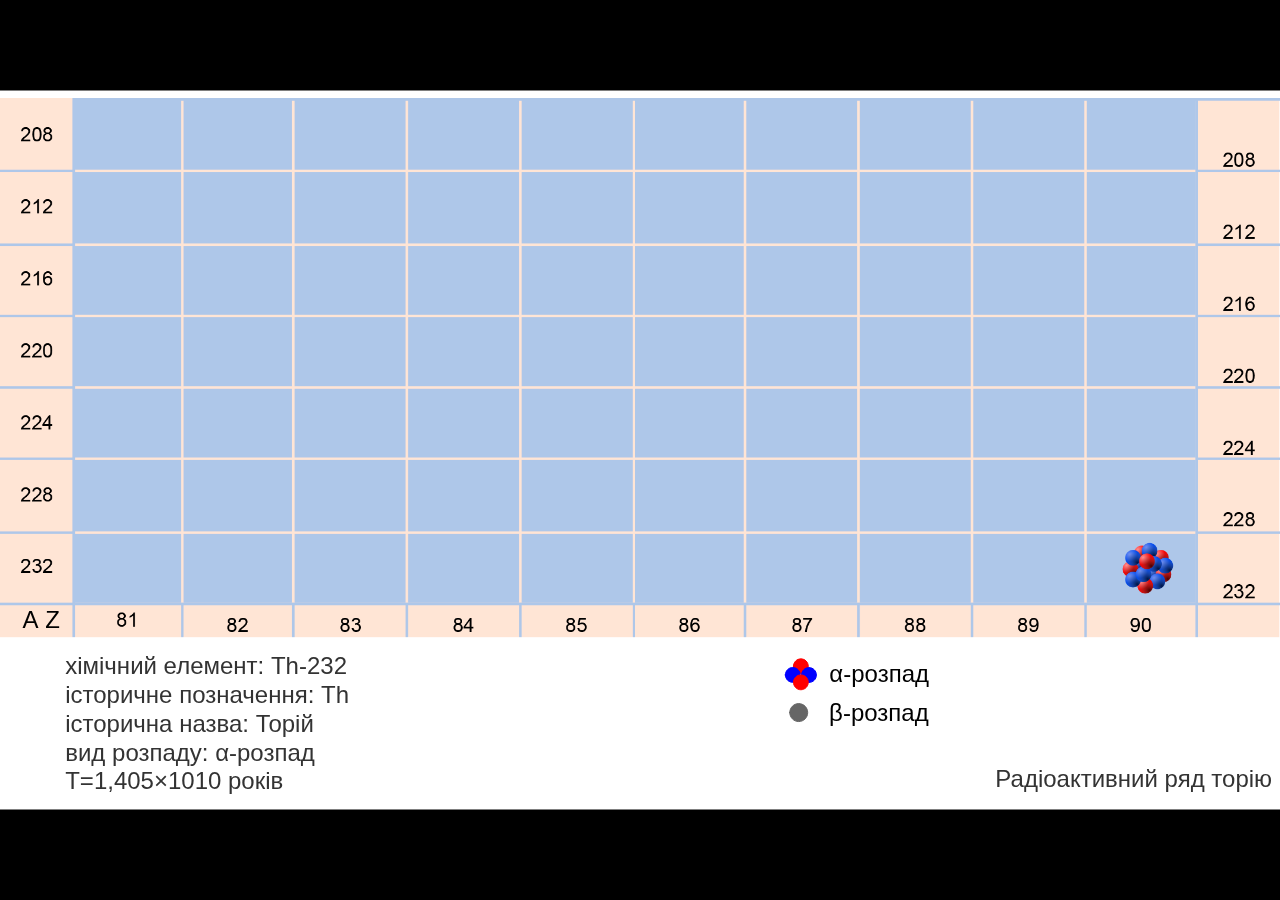
